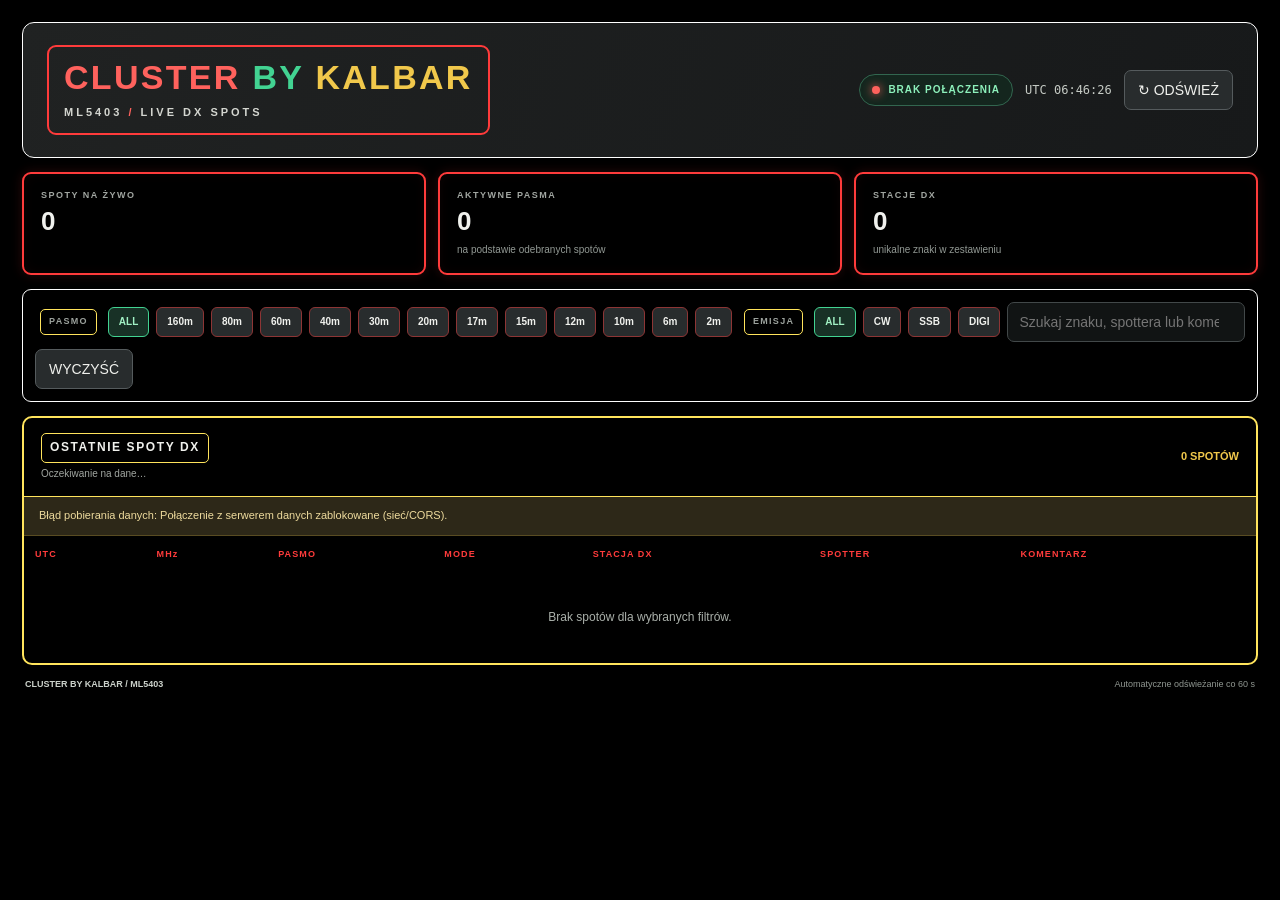
==== dxcluster-live/index.html @ 26a8a337 "Correct VP2 DXCC entity country labels" ====
<!doctype html>
<html lang="pl">
<head>
<meta charset="utf-8">
<meta name="viewport" content="width=device-width, initial-scale=1">
<meta name="color-scheme" content="dark">
<title>CLUSTER BY KALBAR / ML5403</title>
<style>
:root{color-scheme:dark;--bg:#000000;--panel:#000000;--panel2:#000000;--line:#ffffff;--text:#f0f1ed;--muted:#a1a6a1;--red:#ff625d;--green:#42d392;--yellow:#f1c84b}
*{box-sizing:border-box}html{background:#000000}body{margin:0;background:#000000;color:var(--text);font:14px/1.45 Inter,Segoe UI,Arial,sans-serif;min-height:100vh}button,input,select{font:inherit}.shell{max-width:1550px;margin:0 auto;padding:22px}.header{display:flex;align-items:center;justify-content:space-between;gap:18px;padding:22px 24px;border:1px solid #ffffff;border-radius:12px;background:linear-gradient(110deg,#202222,#17191a);box-shadow:0 12px 35px #0005}.brand{font-size:clamp(22px,3vw,34px);font-weight:900;letter-spacing:2.3px;line-height:1.1}.red{color:var(--red)}.green{color:var(--green)}.yellow{color:var(--yellow)}.signature{margin-top:9px;font-size:11px;font-weight:800;letter-spacing:3px;color:#d4d6d0}.right{display:flex;align-items:center;gap:12px;flex-wrap:wrap;justify-content:flex-end}.utc{font:12px ui-monospace,Consolas,monospace;color:#c5cac4}.live{display:inline-flex;align-items:center;gap:8px;padding:8px 12px;border:1px solid #32664f;border-radius:30px;background:#14261e;color:#8df0bb;font-size:10px;font-weight:800;letter-spacing:1px}.led{height:8px;width:8px;border-radius:50%;background:var(--green);box-shadow:0 0 10px var(--green)}.led.wait{background:var(--yellow);box-shadow:0 0 10px var(--yellow)}.led.off{background:var(--red);box-shadow:0 0 10px var(--red)}button{border:1px solid #555b5d;border-radius:7px;background:#282c2d;color:#f0f1ed;padding:9px 13px;cursor:pointer}button:hover{border-color:#a1a6a1;background:#323738}button:disabled{opacity:.55;cursor:wait}button:focus-visible,input:focus-visible,select:focus-visible{outline:2px solid var(--yellow);outline-offset:2px}.summary{display:grid;grid-template-columns:repeat(3,minmax(0,1fr));gap:12px;margin:14px 0}.metric{padding:15px 17px;border:1px solid #ffffff;border-radius:9px;background:#000000}.metric label{display:block;color:var(--muted);font-size:9px;font-weight:800;letter-spacing:1.5px}.metric strong{display:block;margin-top:4px;font-size:26px;line-height:1.2}.metric small{color:#929994;font-size:10px}.toolbar{display:flex;align-items:center;gap:7px;flex-wrap:wrap;margin:14px 0;padding:12px;border:1px solid #ffffff;border-radius:9px;background:#000000}.group-label{margin:0 4px 0 5px;color:#9ca29d;font-size:9px;font-weight:800;letter-spacing:1.3px}.filter{padding:7px 10px;border-radius:6px;font-size:10px;font-weight:800}.filter.active{border-color:var(--green);background:#183126;color:#a1f1c4}.search{flex:1;min-width:190px;padding:9px 11px;border:1px solid #424849;border-radius:7px;background:#111414;color:var(--text)}.feed{border:1px solid #ffffff;border-radius:10px;overflow:hidden;background:#000000;box-shadow:0 12px 35px #0003}.feed-head{display:flex;justify-content:space-between;align-items:center;gap:12px;padding:15px 17px;border-bottom:1px solid var(--line);flex-wrap:wrap}.feed-title{font-size:12px;font-weight:900;letter-spacing:1.6px}.feed-sub{margin-top:4px;color:var(--muted);font-size:10px}.count{color:var(--yellow);font-size:11px;font-weight:800}.table-scroll{max-height:70vh;overflow:auto}table{width:100%;min-width:760px;border-collapse:collapse;font-size:12px}thead{position:sticky;top:0;z-index:2}th{text-align:left;padding:12px 11px;background:#000000;color:#ff3b3b;font-size:9px;letter-spacing:1.1px;white-space:nowrap}td{padding:11px;border-top:0;color:#e0e3de;white-space:nowrap}tbody tr:nth-child(even){background:#000000}tbody tr:hover{background:#151515}.time{font:11px ui-monospace,Consolas,monospace;color:#aeb6af}.frequency{font:13px ui-monospace,Consolas,monospace;font-weight:800;color:#f2d76b}.callsign{font-weight:900;color:#fff}.qrz-link{color:inherit;text-decoration:none;text-decoration-color:transparent;text-underline-offset:3px}.qrz-link:hover{text-decoration:underline;text-decoration-color:currentColor;color:#ffe45c}.country-tag{color:#ffe45c!important;font-size:.82em;font-weight:800;margin-left:5px;white-space:normal}.spotter{font-weight:700;color:#b8c7cd}.band{display:inline-block;padding:3px 7px;border-radius:4px;background:#303536;color:#e6e9e3;font-size:10px;font-weight:800}.mode{display:inline-block;min-width:48px;text-align:center;padding:4px 7px;border-radius:4px;font-size:9px;font-weight:900;letter-spacing:.5px}.mode-cw{background:#492524;color:#ffaaa5}.mode-ssb{background:#153d2c;color:#82e7af}.mode-digi{background:#4b401a;color:#ffe17a}.mode-other{background:#34393b;color:#c7d2d5}.message{color:#b5bcb7;max-width:420px;overflow:hidden;text-overflow:ellipsis}.empty{text-align:center;padding:36px 15px;color:#aab0aa}.notice{display:none;padding:11px 15px;border-bottom:1px solid #594c22;background:#2d2818;color:#eedb9d;font-size:11px;overflow-wrap:anywhere}.footer{display:flex;justify-content:space-between;gap:10px;flex-wrap:wrap;padding:13px 3px;color:#909791;font-size:9px}.footer b{color:#cbd1ca}.source-credit{color:#b8c1b9}.source-links a{color:#b8c1b9;text-decoration:underline;text-underline-offset:2px}
@media(max-width:700px){.shell{padding:9px}.header{padding:16px;align-items:flex-start;flex-direction:column}.right{justify-content:flex-start}.summary{gap:7px}.metric{padding:11px}.metric strong{font-size:21px}.metric label{font-size:8px}.toolbar{padding:9px;gap:5px}.group-label{width:100%;margin-top:5px}.search{min-width:100%;order:3}.table-scroll{max-height:none}.feed-head{padding:12px}}

/* Czerwone ramki i wyróżnienie statystyk */
.brand-frame{display:inline-block;padding:12px 15px;border:2px solid #ff3b3b;border-radius:9px;animation:brandPulse 3.2s ease-in-out infinite}



@keyframes brandPulse{
  0%,100%{border-color:#ff3b3b;box-shadow:0 0 0 rgba(255,59,59,0),inset 0 0 0 rgba(255,59,59,0)}
  50%{border-color:#ff8580;box-shadow:0 0 18px rgba(255,59,59,.38),inset 0 0 10px rgba(255,59,59,.10)}
}
.metric{border:2px solid #ff3b3b;box-shadow:0 0 12px rgba(255,59,59,.16),inset 0 0 12px rgba(255,59,59,.05)}



.filter{border:1px solid #8d3535}

@media(prefers-reduced-motion:reduce){.brand-frame{animation:none}}

.group-label{border:1px solid #ffe45c;border-radius:5px;padding:5px 8px}

.signature,.signature span{animation:signatureColorCycle 6s ease-in-out infinite}
@keyframes signatureColorCycle{
  0%,100%{color:#ff3b3b}
  50%{color:#9bffbd}
}
@media(prefers-reduced-motion:reduce){.signature,.signature span{animation:none;color:#ff3b3b}}


/* Jasnozielone obramowanie sekcji ostatnich spotów */
.feed{border:2px solid #ffe45c}
.feed-head{border-bottom:1px solid #ffe45c}
.feed-title{display:inline-block;padding:5px 8px;border:1px solid #ffe45c;border-radius:5px}


/* Mobilny układ kart spotów — pełna szerokość telefonu */
@media(max-width:700px){
  html,body{width:100%;max-width:100%;overflow-x:hidden}
  .shell{width:100%;max-width:100%;margin:0;padding:9px}
  .header{width:100%;padding:12px;gap:12px;border-radius:9px}
  .brand-frame{display:block;width:100%;max-width:100%;padding:10px 11px;text-align:center}
  .brand{font-size:clamp(18px,6vw,25px);letter-spacing:1.2px;overflow-wrap:anywhere}
  .signature{margin-top:7px;font-size:clamp(9px,2.8vw,11px);letter-spacing:1.4px;white-space:normal}
  .right{width:100%;justify-content:space-between;gap:7px}
  .live{padding:7px 9px;font-size:9px;letter-spacing:.6px}
  .utc{font-size:10px}
  #refresh{padding:8px 10px;font-size:10px;min-height:35px}
  .summary{width:100%;grid-template-columns:repeat(3,minmax(0,1fr));gap:6px;margin:9px 0}
  .metric{min-width:0;padding:9px 7px;border-radius:8px}
  .metric label{min-height:20px;font-size:7px;line-height:1.25;letter-spacing:.55px;overflow-wrap:anywhere}
  .metric strong{font-size:clamp(17px,5vw,21px);overflow-wrap:anywhere}
  .metric small{font-size:8px;line-height:1.25;display:block;overflow-wrap:anywhere}
  .toolbar{width:100%;margin:9px 0;padding:9px;gap:6px;border-radius:8px}
  .group-label{width:100%;margin:5px 0 1px;padding:4px 7px;font-size:8px}
  .filter{min-height:34px;padding:7px 9px;font-size:9px}
  .search{flex:1 1 100%;width:100%;min-width:0;min-height:38px;order:20;font-size:13px}
  #clear{min-height:35px;order:21;font-size:9px}
  .feed{width:100%;max-width:100%;border-radius:9px}
  .feed-head{padding:10px;gap:8px}
  .feed-title{font-size:10px;letter-spacing:1px;padding:5px 7px}
  .feed-sub{font-size:9px;line-height:1.3}
  .count{font-size:9px;white-space:nowrap}
  .table-scroll{width:100%;max-width:100%;max-height:none;overflow:visible}
  table,tbody{display:block;width:100%;min-width:0}
  thead{display:none}
  tbody tr{display:grid;grid-template-columns:repeat(2,minmax(0,1fr));gap:9px 12px;margin:0 0 8px;padding:10px;background:#080808!important;border:1px solid #252525;border-radius:8px}
  td{display:block;min-width:0;padding:0;border:0!important;white-space:normal;overflow-wrap:anywhere;font-size:11px;line-height:1.35}
  td::before{display:block;margin-bottom:3px;color:#929994;font-size:7px;font-weight:800;letter-spacing:1px}
  td:nth-child(1)::before{content:"UTC"}
  td:nth-child(2)::before{content:"MHz"}
  td:nth-child(3)::before{content:"PASMO"}
  td:nth-child(4)::before{content:"MODE"}
  td:nth-child(5)::before{content:"STACJA DX"}
  td:nth-child(6)::before{content:"SPOTTER"}
  td:nth-child(7){grid-column:1/-1}
  td:nth-child(7)::before{content:"KOMENTARZ"}
  td:nth-child(5) .callsign{font-size:13px}
  .time{font-size:10px}
  .frequency{font-size:12px}
  .band,.mode{font-size:9px}
  .message{max-width:none;overflow:visible;text-overflow:clip;white-space:normal;overflow-wrap:anywhere}
  .empty{grid-column:1/-1;text-align:center;padding:22px 8px;font-size:11px}
  .notice{font-size:10px;line-height:1.4}
  .footer{padding:11px 3px;font-size:8px;gap:6px}
}
@media(max-width:360px){
  .shell{padding:6px}
  .brand{font-size:18px}
  .signature{font-size:8px;letter-spacing:1px}
  .live{font-size:8px;padding:6px 7px}
  .metric{padding:8px 5px}
  .metric label{font-size:6.5px}
  .metric small{font-size:7px}
  tbody tr{padding:9px;gap:8px}
}

</style>
</head>
<body>
<main class="shell">
<header class="header">
  <div class="brand-frame"><div class="brand"><span class="red">CLUSTER</span> <span class="green">BY</span> <span class="yellow">KALBAR</span></div><div class="signature">ML5403 <span style="color:var(--red)">/</span> LIVE DX SPOTS</div></div>
  <div class="right"><span class="live" id="liveBadge"><i class="led wait" id="led"></i><span id="statusText">ŁĄCZENIE Z FEEDAMI</span></span><span class="utc" id="utc">UTC --:--:--</span><button id="refresh" type="button">↻ ODŚWIEŻ</button></div>
</header>
<section class="summary" aria-label="Statystyki spotów">
  <div class="metric"><label>SPOTY NA ŻYWO</label><strong id="totalSpots">—</strong><small id="spotsInfo">pobieranie aktualnych danych</small></div>
  <div class="metric"><label>AKTYWNE PASMA</label><strong id="activeBands">—</strong><small>na podstawie odebranych spotów</small></div>
  <div class="metric"><label>STACJE DX</label><strong id="uniqueDx">—</strong><small>unikalne znaki w zestawieniu</small></div>
</section>
<section class="toolbar" aria-label="Filtry spotów">
  <span class="group-label">PASMO</span>
  <button class="filter active" data-band="ALL" type="button">ALL</button><button class="filter" data-band="160m" type="button">160m</button><button class="filter" data-band="80m" type="button">80m</button><button class="filter" data-band="60m" type="button">60m</button><button class="filter" data-band="40m" type="button">40m</button><button class="filter" data-band="30m" type="button">30m</button><button class="filter" data-band="20m" type="button">20m</button><button class="filter" data-band="17m" type="button">17m</button><button class="filter" data-band="15m" type="button">15m</button><button class="filter" data-band="12m" type="button">12m</button><button class="filter" data-band="10m" type="button">10m</button><button class="filter" data-band="6m" type="button">6m</button><button class="filter" data-band="2m" type="button">2m</button>
  <span class="group-label">EMISJA</span>
  <button class="filter active" data-mode="ALL" type="button">ALL</button><button class="filter" data-mode="CW" type="button">CW</button><button class="filter" data-mode="SSB" type="button">SSB</button><button class="filter" data-mode="DIGI" type="button">DIGI</button>
  <input id="search" class="search" type="search" placeholder="Szukaj znaku, spottera lub komentarza…" autocomplete="off" aria-label="Szukaj spotów">
  <button id="clear" type="button">WYCZYŚĆ</button>
</section>
<section class="feed">
  <div class="feed-head"><div><div class="feed-title">OSTATNIE SPOTY DX</div><div class="feed-sub" id="lastUpdated">Oczekiwanie na pierwsze dane…</div></div><span class="count" id="count">0 SPOTÓW</span></div>
  <div class="notice" id="notice" role="status"></div>
  <div class="table-scroll"><table><thead><tr><th>UTC</th><th>MHz</th><th>PASMO</th><th>MODE</th><th>STACJA DX</th><th>SPOTTER</th><th>KOMENTARZ</th></tr></thead><tbody id="rows"><tr><td class="empty" colspan="7">Pobieranie prawdziwych spotów. Nie wyświetlamy danych demonstracyjnych.</td></tr></tbody></table></div>
</section>
<footer class="footer"><span><b>CLUSTER BY KALBAR / ML5403</b></span><span id="pollInfo">Automatyczne odświeżanie co 60 s</span></footer>

</main>
<script>
'use strict';
(() => {
  const $ = id => document.getElementById(id);
  const API = ['https://www.','dx','summit.fi/api/v1/spots'].join('');
  const IS_MOBILE = window.matchMedia('(max-width:700px)').matches;
  const POLL_MS = IS_MOBILE ? 30000 : 60000;
  const POLL_SECONDS = POLL_MS / 1000;
  const REQUEST_TIMEOUT_MS = 20000;
  const state = { spots:[], busy:false, band:'ALL', mode:'ALL', query:'' };
  const esc = value => String(value ?? '').replace(/[&<>"']/g,ch=>({'&':'&amp;','<':'&lt;','>':'&gt;','"':'&quot;',"'":'&#39;'}[ch]));
  const normCall = value => String(value||'').trim().toUpperCase();

/* Rozpoznawanie kraju na podstawie prefiksów znaków wywoławczych */
const COUNTRY_PREFIX_DATA = "Sov Mil Order of Malta|1A\nSpratly Islands|9M0,BM9S,BN9S,BO9S,BP9S,BQ9S,BU9S,BV9S,BW9S,BX9S\nMonaco|3A\nAgalega & St. Brandon|3B6,3B7\nMauritius|3B8\nRodriguez Island|3B9\nEquatorial Guinea|3C\nAnnobon Island|3C0\nFiji|3D2\nKingdom of Eswatini|3DA\nTunisia|3V,TS\nVietnam|3W,XV\nGuinea|3X\nAzerbaijan|4J,4K\nGeorgia|4L\nMontenegro|4O\nSri Lanka|4P,4Q,4R,4S\nTimor - Leste|4W\nIsrael|4X,4Z\nLibya|5A\nCyprus|5B,C4,H2,P3\nTanzania|5H,5I\nNigeria|5N,5O\nMadagascar|5R,5S,6X\nMauritania|5T\nNiger|5U\nTogo|5V\nSamoa|5W\nUganda|5X\nKenya|5Y,5Z\nSenegal|6V,6W\nJamaica|6Y\nYemen|7O\nLesotho|7P\nMalawi|7Q\nAlgeria|7R,7T,7U,7V,7W,7X,7Y\nBarbados|8P\nMaldives|8Q\nGuyana|8R\nCroatia|9A\nGhana|9G\nMalta|9H\nZambia|9I,9J\nKuwait|9K,NLD\nSierra Leone|9L\nWest Malaysia|9M,9W\nEast Malaysia|9M6,9W6,9M8,9W8\nNepal|9N\nDem. Rep. of the Congo|9O,9P,9Q,9R,9S,9T\nBurundi|9U\nSingapore|9V,S6\nRwanda|9X\nTrinidad & Tobago|9Y,9Z\nBotswana|8O,A2\nTonga|A3\nOman|A4\nBhutan|A5\nUnited Arab Emirates|A6\nQatar|A7\nBahrain|A9\nPakistan|6P,6Q,6R,6S,AP,AQ,AR,AS\nTaiwan|BM,BN,BO,BP,BQ,BU,BV,BW,BX\nPratas Island|BM9P,BN9P,BO9P,BP9P,BQ9P,BU9P,BV9P,BW9P,BX9P\nChina|3H,3H0,3H9,3I,3I0,3I9,3J,3J0,3J9,3K,3K0,3K9,3L,3L0,3L9,3M,3M0,3M9,3N,3N0,3N9,3O,3O0,3O9,3P,3P0,3P9,3Q,3Q0,3Q9,3R,3R0,3R9,3S,3S0,3S9,3T,3T0,3T9,3U,3U0,3U9,B0,B2,B3,B4,B5,B6,B7,B8,B9,BA,BA0,BA9,BB,BB0,BB9,BC,BC0,BC9,BD,BD0,BD9,BE,BE0,BE9,BF,BF0,BF9,BG,BG0,BG9,BH,BH0,BH9,BI,BI0,BI9,BJ,BK,BK0,BK9,BL,BL0,BL9,BT,BT0,BT9,BY,BY0,BY9,BZ,BZ0,BZ9,XS,XS0,XS9,B1,B2A,B2B,B2C,B2D,B2E,B2F,B2G,B2H,BA2A,BA2B,BA2C,BA2D,BA2E,BA2F,BA2G,BA2H,BB2A,BB2B,BB2C,BB2D,BB2E,BB2F,BB2G,BB2H,BC2A,BC2B,BC2C,BC2D,BC2E,BC2F,BC2G,BC2H,BD2A,BD2B,BD2C,BD2D,BD2E,BD2F,BD2G,BD2H,BE2A,BE2B,BE2C,BE2D,BE2E,BE2F,BE2G,BE2H,BF2A,BF2B,BF2C,BF2D,BF2E,BF2F,BF2G,BF2H,BG2A,BG2B,BG2C,BG2D,BG2E,BG2F,BG2G,BG2H,BH2A,BH2B,BH2C,BH2D,BH2E,BH2F,BH2G,BH2H,BI2A,BI2B,BI2C,BI2D,BI2E,BI2F,BI2G,BI2H,BK2A,BK2B,BK2C,BK2D,BK2E,BK2F,BK2G,BK2H,BL2A,BL2B,BL2C,BL2D,BL2E,BL2F,BL2G,BL2H,BT2A,BT2B,BT2C,BT2D,BT2E,BT2F,BT2G,BT2H,BY2A,BY2B,BY2C,BY2D,BY2E,BY2F,BY2G,BY2H,BZ2A,BZ2B,BZ2C,BZ2D,BZ2E,BZ2F,BZ2G,BZ2H,B2I,B2J,B2K,B2L,B2M,B2N,B2O,B2P,BA2I,BA2J,BA2K,BA2L,BA2M,BA2N,BA2O,BA2P,BB2I,BB2J,BB2K,BB2L,BB2M,BB2N,BB2O,BB2P,BC2I,BC2J,BC2K,BC2L,BC2M,BC2N,BC2O,BC2P,BD2I,BD2J,BD2K,BD2L,BD2M,BD2N,BD2O,BD2P,BE2I,BE2J,BE2K,BE2L,BE2M,BE2N,BE2O,BE2P,BF2I,BF2J,BF2K,BF2L,BF2M,BF2N,BF2O,BF2P,BG2I,BG2J,BG2K,BG2L,BG2M,BG2N,BG2O,BG2P,BH2I,BH2J,BH2K,BH2L,BH2M,BH2N,BH2O,BH2P,BI2I,BI2J,BI2K,BI2L,BI2M,BI2N,BI2O,BI2P,BK2I,BK2J,BK2K,BK2L,BK2M,BK2N,BK2O,BK2P,BL2I,BL2J,BL2K,BL2L,BL2M,BL2N,BL2O,BL2P,BT2I,BT2J,BT2K,BT2L,BT2M,BT2N,BT2O,BT2P,BY2I,BY2J,BY2K,BY2L,BY2M,BY2N,BY2O,BY2P,BZ2I,BZ2J,BZ2K,BZ2L,BZ2M,BZ2N,BZ2O,BZ2P,B3G,B3H,B3I,B3J,B3K,B3L,BA3G,BA3H,BA3I,BA3J,BA3K,BA3L,BB3G,BB3H,BB3I,BB3J,BB3K,BB3L,BC3G,BC3H,BC3I,BC3J,BC3K,BC3L,BD3G,BD3H,BD3I,BD3J,BD3K,BD3L,BE3G,BE3H,BE3I,BE3J,BE3K,BE3L,BF3G,BF3H,BF3I,BF3J,BF3K,BF3L,BG3G,BG3H,BG3I,BG3J,BG3K,BG3L,BH3G,BH3H,BH3I,BH3J,BH3K,BH3L,BI3G,BI3H,BI3I,BI3J,BI3K,BI3L,BK3G,BK3H,BK3I,BK3J,BK3K,BK3L,BL3G,BL3H,BL3I,BL3J,BL3K,BL3L,BT3G,BT3H,BT3I,BT3J,BT3K,BT3L,BY3G,BY3H,BY3I,BY3J,BY3K,BY3L,BZ3G,BZ3H,BZ3I,BZ3J,BZ3K,BZ3L,B6Q,B6R,B6S,B6T,B6U,B6V,B6W,B6X,BA6Q,BA6R,BA6S,BA6T,BA6U,BA6V,BA6W,BA6X,BB6Q,BB6R,BB6S,BB6T,BB6U,BB6V,BB6W,BB6X,BC6Q,BC6R,BC6S,BC6T,BC6U,BC6V,BC6W,BC6X,BD6Q,BD6R,BD6S,BD6T,BD6U,BD6V,BD6W,BD6X,BE6Q,BE6R,BE6S,BE6T,BE6U,BE6V,BE6W,BE6X,BF6Q,BF6R,BF6S,BF6T,BF6U,BF6V,BF6W,BF6X,BG6Q,BG6R,BG6S,BG6T,BG6U,BG6V,BG6W,BG6X,BH6Q,BH6R,BH6S,BH6T,BH6U,BH6V,BH6W,BH6X,BI6Q,BI6R,BI6S,BI6T,BI6U,BI6V,BI6W,BI6X,BK6Q,BK6R,BK6S,BK6T,BK6U,BK6V,BK6W,BK6X,BL6Q,BL6R,BL6S,BL6T,BL6U,BL6V,BL6W,BL6X,BT6Q,BT6R,BT6S,BT6T,BT6U,BT6V,BT6W,BT6X,BY6Q,BY6R,BY6S,BY6T,BY6U,BY6V,BY6W,BY6X,BZ6Q,BZ6R,BZ6S,BZ6T,BZ6U,BZ6V,BZ6W,BZ6X,B7A,B7B,B7C,B7D,B7E,B7F,B7G,B7H,BA7A,BA7B,BA7C,BA7D,BA7E,BA7F,BA7G,BA7H,BB7A,BB7B,BB7C,BB7D,BB7E,BB7F,BB7G,BB7H,BC7A,BC7B,BC7C,BC7D,BC7E,BC7F,BC7G,BC7H,BD7A,BD7B,BD7C,BD7D,BD7E,BD7F,BD7G,BD7H,BE7A,BE7B,BE7C,BE7D,BE7E,BE7F,BE7G,BE7H,BF7A,BF7B,BF7C,BF7D,BF7E,BF7F,BF7G,BF7H,BG7A,BG7B,BG7C,BG7D,BG7E,BG7F,BG7G,BG7H,BH7A,BH7B,BH7C,BH7D,BH7E,BH7F,BH7G,BH7H,BI7A,BI7B,BI7C,BI7D,BI7E,BI7F,BI7G,BI7H,BK7A,BK7B,BK7C,BK7D,BK7E,BK7F,BK7G,BK7H,BL7A,BL7B,BL7C,BL7D,BL7E,BL7F,BL7G,BL7H,BT7A,BT7B,BT7C,BT7D,BT7E,BT7F,BT7G,BT7H,BY7A,BY7B,BY7C,BY7D,BY7E,BY7F,BY7G,BY7H,BZ7A,BZ7B,BZ7C,BZ7D,BZ7E,BZ7F,BZ7G,BZ7H,B7Q,B7R,B7S,B7T,B7U,B7V,B7W,B7X,BA7Q,BA7R,BA7S,BA7T,BA7U,BA7V,BA7W,BA7X,BB7Q,BB7R,BB7S,BB7T,BB7U,BB7V,BB7W,BB7X,BC7Q,BC7R,BC7S,BC7T,BC7U,BC7V,BC7W,BC7X,BD7Q,BD7R,BD7S,BD7T,BD7U,BD7V,BD7W,BD7X,BE7Q,BE7R,BE7S,BE7T,BE7U,BE7V,BE7W,BE7X,BF7Q,BF7R,BF7S,BF7T,BF7U,BF7V,BF7W,BF7X,BG7Q,BG7R,BG7S,BG7T,BG7U,BG7V,BG7W,BG7X,BH7Q,BH7R,BH7S,BH7T,BH7U,BH7V,BH7W,BH7X,BI7Q,BI7R,BI7S,BI7T,BI7U,BI7V,BI7W,BI7X,BK7Q,BK7R,BK7S,BK7T,BK7U,BK7V,BK7W,BK7X,BL7Q,BL7R,BL7S,BL7T,BL7U,BL7V,BL7W,BL7X,BT7Q,BT7R,BT7S,BT7T,BT7U,BT7V,BT7W,BT7X,BY7Q,BY7R,BY7S,BY7T,BY7U,BY7V,BY7W,BY7X,BZ7Q,BZ7R,BZ7S,BZ7T,BZ7U,BZ7V,BZ7W,BZ7X,B8A,B8B,B8C,B8D,B8E,B8F,BA8A,BA8B,BA8C,BA8D,BA8E,BA8F,BB8A,BB8B,BB8C,BB8D,BB8E,BB8F,BC8A,BC8B,BC8C,BC8D,BC8E,BC8F,BD8A,BD8B,BD8C,BD8D,BD8E,BD8F,BE8A,BE8B,BE8C,BE8D,BE8E,BE8F,BF8A,BF8B,BF8C,BF8D,BF8E,BF8F,BG8A,BG8B,BG8C,BG8D,BG8E,BG8F,BH8A,BH8B,BH8C,BH8D,BH8E,BH8F,BI8A,BI8B,BI8C,BI8D,BI8E,BI8F,BK8A,BK8B,BK8C,BK8D,BK8E,BK8F,BL8A,BL8B,BL8C,BL8D,BL8E,BL8F,BT8A,BT8B,BT8C,BT8D,BT8E,BT8F,BY8A,BY8B,BY8C,BY8D,BY8E,BY8F,BZ8A,BZ8B,BZ8C,BZ8D,BZ8E,BZ8F,B8G,B8H,B8I,B8J,B8K,B8L,BA8G,BA8H,BA8I,BA8J,BA8K,BA8L,BB8G,BB8H,BB8I,BB8J,BB8K,BB8L,BC8G,BC8H,BC8I,BC8J,BC8K,BC8L,BD8G,BD8H,BD8I,BD8J,BD8K,BD8L,BE8G,BE8H,BE8I,BE8J,BE8K,BE8L,BF8G,BF8H,BF8I,BF8J,BF8K,BF8L,BG8G,BG8H,BG8I,BG8J,BG8K,BG8L,BH8G,BH8H,BH8I,BH8J,BH8K,BH8L,BI8G,BI8H,BI8I,BI8J,BI8K,BI8L,BK8G,BK8H,BK8I,BK8J,BK8K,BK8L,BL8G,BL8H,BL8I,BL8J,BL8K,BL8L,BT8G,BT8H,BT8I,BT8J,BT8K,BT8L,BY8G,BY8H,BY8I,BY8J,BY8K,BY8L,BZ8G,BZ8H,BZ8I,BZ8J,BZ8K,BZ8L,B8M,B8N,B8O,B8P,B8Q,B8R,BA8M,BA8N,BA8O,BA8P,BA8Q,BA8R,BB8M,BB8N,BB8O,BB8P,BB8Q,BB8R,BC8M,BC8N,BC8O,BC8P,BC8Q,BC8R,BD8M,BD8N,BD8O,BD8P,BD8Q,BD8R,BE8M,BE8N,BE8O,BE8P,BE8Q,BE8R,BF8M,BF8N,BF8O,BF8P,BF8Q,BF8R,BG8M,BG8N,BG8O,BG8P,BG8Q,BG8R,BH8M,BH8N,BH8O,BH8P,BH8Q,BH8R,BI8M,BI8N,BI8O,BI8P,BI8Q,BI8R,BK8M,BK8N,BK8O,BK8P,BK8Q,BK8R,BL8M,BL8N,BL8O,BL8P,BL8Q,BL8R,BT8M,BT8N,BT8O,BT8P,BT8Q,BT8R,BY8M,BY8N,BY8O,BY8P,BY8Q,BY8R,BZ8M,BZ8N,BZ8O,BZ8P,BZ8Q,BZ8R,B8S,B8T,B8U,B8V,B8W,B8X,BA8S,BA8T,BA8U,BA8V,BA8W,BA8X,BB8S,BB8T,BB8U,BB8V,BB8W,BB8X,BC8S,BC8T,BC8U,BC8V,BC8W,BC8X,BD8S,BD8T,BD8U,BD8V,BD8W,BD8X,BE8S,BE8T,BE8U,BE8V,BE8W,BE8X,BF8S,BF8T,BF8U,BF8V,BF8W,BF8X,BG8S,BG8T,BG8U,BG8V,BG8W,BG8X,BH8S,BH8T,BH8U,BH8V,BH8W,BH8X,BI8S,BI8T,BI8U,BI8V,BI8W,BI8X,BK8S,BK8T,BK8U,BK8V,BK8W,BK8X,BL8S,BL8T,BL8U,BL8V,BL8W,BL8X,BT8S,BT8T,BT8U,BT8V,BT8W,BT8X,BY8S,BY8T,BY8U,BY8V,BY8W,BY8X,BZ8S,BZ8T,BZ8U,BZ8V,BZ8W,BZ8X,B9A,B9B,B9C,B9D,B9E,B9F,BA9A,BA9B,BA9C,BA9D,BA9E,BA9F,BB9A,BB9B,BB9C,BB9D,BB9E,BB9F,BC9A,BC9B,BC9C,BC9D,BC9E,BC9F,BD9A,BD9B,BD9C,BD9D,BD9E,BD9F,BE9A,BE9B,BE9C,BE9D,BE9E,BE9F,BF9A,BF9B,BF9C,BF9D,BF9E,BF9F,BG9A,BG9B,BG9C,BG9D,BG9E,BG9F,BH9A,BH9B,BH9C,BH9D,BH9E,BH9F,BI9A,BI9B,BI9C,BI9D,BI9E,BI9F,BK9A,BK9B,BK9C,BK9D,BK9E,BK9F,BL9A,BL9B,BL9C,BL9D,BL9E,BL9F,BT9A,BT9B,BT9C,BT9D,BT9E,BT9F,BY9A,BY9B,BY9C,BY9D,BY9E,BY9F,BZ9A,BZ9B,BZ9C,BZ9D,BZ9E,BZ9F,B9S,B9T,B9U,B9V,B9W,B9X,BA9S,BA9T,BA9U,BA9V,BA9W,BA9X,BB9S,BB9T,BB9U,BB9V,BB9W,BB9X,BC9S,BC9T,BC9U,BC9V,BC9W,BC9X,BD9S,BD9T,BD9U,BD9V,BD9W,BD9X,BE9S,BE9T,BE9U,BE9V,BE9W,BE9X,BF9S,BF9T,BF9U,BF9V,BF9W,BF9X,BG9S,BG9T,BG9U,BG9V,BG9W,BG9X,BH9S,BH9T,BH9U,BH9V,BH9W,BH9X,BI9S,BI9T,BI9U,BI9V,BI9W,BI9X,BK9S,BK9T,BK9U,BK9V,BK9W,BK9X,BL9S,BL9T,BL9U,BL9V,BL9W,BL9X,BT9S,BT9T,BT9U,BT9V,BT9W,BT9X,BY9S,BY9T,BY9U,BY9V,BY9W,BY9X,BZ9S,BZ9T,BZ9U,BZ9V,BZ9W,BZ9X\nNauru|C2\nAndorra|C3\nThe Gambia|C5\nBahamas|C6\nMozambique|C8,C9\nChile|3G,CA,CB,CC,CD,CE,XQ,XR,3G7,CA7,CB7,CC7,CD7,CE7,XQ7,XR7,3G8,CA8,CB8,CC8,CD8,CE8,XQ8,XR8\nSan Felix & San Ambrosio|3G0X,CA0X,CB0X,CC0X,CD0X,CE0X,XQ0X,XR0X\nEaster Island|3G0,CA0,CB0,CC0,CD0,CE0,XQ0,XR0\nJuan Fernandez Islands|3G0Z,CA0Z,CB0Z,CC0Z,CD0Z,CE0I,CE0Z,XQ0Z,XR0Z\nAntarctica|AY1Z,AY2Z,AY3Z,AY4Z,AY5Z,AY6Z,AY7Z,AY8Z,AY9Z,LU1Z,LU2Z,LU3Z,LU4Z,LU5Z,LU6Z,LU7Z,LU8Z,LU9Z,AX0,VI0,VK0,FT0Y,FT1Y,FT2Y,FT3Y,FT4Y,FT5Y,FT6Y,FT7Y,FT8Y,3Y,ZL5,ZM5,RI1AN,ZS7\nCuba|CL,CM,CO,T4\nMorocco|5C,5D,5E,5F,5G,CN\nBolivia|CP,CP2,CP3,CP4,CP5,CP6,CP7\nPortugal|CQ,CR,CS,CT\nMadeira Islands|CQ2,CQ3,CQ9,CR3,CR9,CS3,CS9,CT3,CT9\nAzores|CQ1,CQ8,CR1,CR2,CR8,CS4,CS8,CT8,CU\nUruguay|CV,CW,CX\nSable Island|CY0\nSt. Paul Island|CY9\nAngola|D2,D3\nCabo Verde|D4\nComoros|D6\nFed. Rep. of Germany|DA,DB,DC,DD,DF,DG,DH,DJ,DK,DL,DM,DN,DO,DP,DQ,DR\nPhilippines|4D,4E,4F,4G,4H,4I,DU,DV,DW,DX,DY,DZ\nEritrea|E3\nPalestine|E4\nSouth Cook Islands|E5\nNiue|E6\nBosnia-Herzegovina|E7\nSpain|AM,AN,AO,EA,EB,EC,ED,EE,EF,EG,EH\nBalearic Islands|AM6,AN6,AO6,EA6,EB6,EC6,ED6,EE6,EF6,EG6,EH6\nCanary Islands|AM8,AN8,AO8,EA8,EB8,EC8,ED8,EE8,EF8,EG8,EH8\nCeuta & Melilla|AM9,AN9,AO9,EA9,EB9,EC9,ED9,EE9,EF9,EG9,EH9\nIreland|EI,EJ\nArmenia|EK\nLiberia|5L,5M,6Z,A8,D5,EL\nIran|9B,9C,9D,EP,EQ\nMoldova|ER\nEstonia|ES\nEthiopia|9E,9F,ET\nBelarus|EU,EV,EW\nKyrgyzstan|EX,EX0P,EX2P,EX6P,EX7P,EX8P,EX0Q,EX2Q,EX6Q,EX7Q,EX8Q\nTajikistan|EY\nTurkmenistan|EZ\nFrance|F,HW,HX,HY,TH,TM,TO,TP,TQ,TV,TX\nGuadeloupe|FG\nMayotte|FH\nSt. Barthelemy|FJ\nNew Caledonia|FK\nMartinique|FM\nFrench Polynesia|FO\nSt. Pierre & Miquelon|FP\nReunion Island|FR\nSt. Martin|FS\nGlorioso Islands|FT0G,FT1G,FT2G,FT3G,FT4G,FT5G,FT6G,FT7G,FT8G,FT9G\nJuan de Nova, Europa|FT0E,FT1E,FT2E,FT3E,FT4E,FT6E,FT7E,FT8E,FT9E,FT0J,FT1J,FT2J,FT3J,FT4J,FT6J,FT7J,FT8J,FT9J\nTromelin Island|FT0T,FT1T,FT2T,FT3T,FT4T,FT5T,FT6T,FT7T,FT8T,FT9T\nCrozet Island|FT0W,FT4W,FT5W,FT8W\nKerguelen Islands|FT0X,FT2X,FT4X,FT5X,FT8X\nAmsterdam & St. Paul Is.|FT0Z,FT1Z,FT2Z,FT3Z,FT4Z,FT5Z,FT6Z,FT7Z,FT8Z\nWallis & Futuna Islands|FW,TW\nFrench Guiana|FY\nEngland|2E,G,M\nIsle of Man|2D,GD,GT,MD,MT\nNorthern Ireland|2I,GI,GN,MI,MN\nJersey|2J,GH,GJ,MH,MJ\nScotland|2A,2M,GM,GS,MA,MM,MS\nGuernsey|2U,GP,GU,MP,MU\nWales|2W,GC,GW,MC,MW\nSolomon Islands|H4\nTemotu Province|H40\nHungary|HA,HG\nSwitzerland|HB,HE\nLiechtenstein|HB0,HE0\nEcuador|HC,HD\nGalapagos Islands|HC8,HD8\nHaiti|4V,HH\nDominican Republic|HI\nColombia|5J,5K,HJ,HK\nSan Andres & Providencia|5J0,5K0,HJ0,HK0\nMalpelo Island|HJ0M,HK0M\nRepublic of Korea|6K,6L,6M,6N,D7,D8,D9,DS,DT,HL,KL9K\nPanama|3E,3F,H3,H8,H9,HO,HP\nHonduras|HQ,HR\nThailand|E2,HS\nVatican City|HV\nSaudi Arabia|7Z,8Z,HZ\nItaly|4U,I\nAfrican Italy|IG9,IH9\nSardinia|IM0,IS0,IW0U,IW0V,IW0W,IW0X,IW0Y,IW0Z\nSicily|IB9,ID9,IE9,IF9,II9,IJ9,IO9,IP9,IQ9,IR9,IT9,IU9,IW9,IY9\nDjibouti|J2\nGrenada|J3\nGuinea-Bissau|J5\nSt. Lucia|J6\nDominica|J7\nSt. Vincent|J8\nJapan|7J,7K,7L,7M,7N,8J,8K,8L,8M,8N,JA,JE,JF,JG,JH,JI,JJ,JK,JL,JM,JN,JO,JP,JQ,JR,JS\nOgasawara|JD1\nMongolia|JT,JU,JV,JT2,JU2,JV2,JT3,JU3,JV3\nSvalbard|JW\nJan Mayen|JX\nJordan|JY\nUnited States|AA,AB,AC,AD,AE,AF,AG,AI,AJ,AK,K,N,W,AA0,AB0,AC0,AD0,AE0,AF0,AG0,AI0,AJ0,AK0,K0,KA0,KB0,KC0,KD0,KE0,KF0,KG0,KI0,KJ0,KK0,KM0,KN0,KO0,KQ0,KR0,KS0,KT0,KU0,KV0,KW0,KX0,KY0,KZ0,N0,NA0,NB0,NC0,ND0,NE0,NF0,NG0,NI0,NJ0,NK0,NM0,NN0,NO0,NQ0,NR0,NS0,NT0,NU0,NV0,NW0,NX0,NY0,NZ0,W0,WA0,WB0,WC0,WD0,WE0,WF0,WG0,WI0,WJ0,WK0,WM0,WN0,WO0,WQ0,WR0,WS0,WT0,WU0,WV0,WW0,WX0,WY0,WZ0,AA5,AB5,AC5,AD5,AE5,AF5,AG5,AI5,AJ5,AK5,K5,KA5,KB5,KC5,KD5,KE5,KF5,KG5,KI5,KJ5,KK5,KM5,KN5,KO5,KQ5,KR5,KS5,KT5,KU5,KV5,KW5,KX5,KY5,KZ5,N5,NA5,NB5,NC5,ND5,NE5,NF5,NG5,NI5,NJ5,NK5,NM5,NN5,NO5,NQ5,NR5,NS5,NT5,NU5,NV5,NW5,NX5,NY5,NZ5,W5,WA5,WB5,WC5,WD5,WE5,WF5,WG5,WI5,WJ5,WK5,WM5,WN5,WO5,WQ5,WR5,WS5,WT5,WU5,WV5,WW5,WX5,WY5,WZ5,AA6,AB6,AC6,AD6,AE6,AF6,AG6,AI6,AJ6,AK6,K6,KA6,KB6,KC6,KD6,KE6,KF6,KG6,KI6,KJ6,KK6,KM6,KN6,KO6,KQ6,KR6,KS6,KT6,KU6,KV6,KW6,KX6,KY6,KZ6,N6,NA6,NB6,NC6,ND6,NE6,NF6,NG6,NI6,NJ6,NK6,NM6,NN6,NO6,NQ6,NR6,NS6,NT6,NU6,NV6,NW6,NX6,NY6,NZ6,W6,WA6,WB6,WC6,WD6,WE6,WF6,WG6,WI6,WJ6,WK6,WM6,WN6,WO6,WQ6,WR6,WS6,WT6,WU6,WV6,WW6,WX6,WY6,WZ6,AA7,AB7,AC7,AD7,AE7,AF7,AG7,AI7,AJ7,AK7,K7,KA7,KB7,KC7,KD7,KE7,KF7,KG7,KI7,KJ7,KK7,KM7,KN7,KO7,KQ7,KR7,KS7,KT7,KU7,KV7,KW7,KX7,KY7,KZ7,N7,NA7,NB7,NC7,ND7,NE7,NF7,NG7,NI7,NJ7,NK7,NM7,NN7,NO7,NQ7,NR7,NS7,NT7,NU7,NV7,NW7,NX7,NY7,NZ7,W7,WA7,WB7,WC7,WD7,WE7,WF7,WG7,WI7,WJ7,WK7,WM7,WN7,WO7,WQ7,WR7,WS7,WT7,WU7,WV7,WW7,WX7,WY7,WZ7,AA8,AB8,AC8,AD8,AE8,AF8,AG8,AI8,AJ8,AK8,K8,KA8,KB8,KC8,KD8,KE8,KF8,KG8,KI8,KJ8,KK8,KM8,KN8,KO8,KQ8,KR8,KS8,KT8,KU8,KV8,KW8,KX8,KY8,KZ8,N8,NA8,NB8,NC8,ND8,NE8,NF8,NG8,NI8,NJ8,NK8,NM8,NN8,NO8,NQ8,NR8,NS8,NT8,NU8,NV8,NW8,NX8,NY8,NZ8,W8,WA8,WB8,WC8,WD8,WE8,WF8,WG8,WI8,WJ8,WK8,WM8,WN8,WO8,WQ8,WR8,WS8,WT8,WU8,WV8,WW8,WX8,WY8,WZ8,AA9,AB9,AC9,AD9,AE9,AF9,AG9,AI9,AJ9,AK9,K9,KA9,KB9,KC9,KD9,KE9,KF9,KG9,KI9,KJ9,KK9,KM9,KN9,KO9,KQ9,KR9,KS9,KT9,KU9,KV9,KW9,KX9,KY9,KZ9,N9,NA9,NB9,NC9,ND9,NE9,NF9,NG9,NI9,NJ9,NK9,NM9,NN9,NO9,NQ9,NR9,NS9,NT9,NU9,NV9,NW9,NX9,NY9,NZ9,W9,WA9,WB9,WC9,WD9,WE9,WF9,WG9,WI9,WJ9,WK9,WM9,WN9,WO9,WQ9,WR9,WS9,WT9,WU9,WV9,WW9,WX9,WY9,WZ9\nGuantanamo Bay|KG4\nMariana Islands|AH0,KH0,NH0,WH0\nBaker & Howland Islands|AH1,KH1,NH1,WH1\nGuam|AH2,KH2,NH2,WH2\nJohnston Island|AH3,KH3,NH3,WH3\nMidway Island|AH4,KH4,NH4,WH4\nPalmyra & Jarvis Islands|AH5,KH5,NH5,WH5\nHawaii|AH6,AH7,KH6,KH7,NH6,NH7,WH6,WH7\nKure Island|AH7K,KH7K,NH7K,WH7K\nAmerican Samoa|AH8,KH8,NH8,WH8\nWake Island|AH9,KH9,NH9,WH9\nAlaska|AL,KL,NL,WL\nNavassa Island|KP1,NP1,WP1\nUS Virgin Islands|KP2,NP2,WP2\nPuerto Rico|KP3,KP4,NP3,NP4,WP3,WP4\nDesecheo Island|KP5,NP5,WP5\nNorway|LA,LB,LC,LD,LE,LF,LG,LH,LI,LJ,LK,LL,LM,LN\nArgentina|AY,AZ,L1,L2,L3,L4,L5,L6,L7,L8,L9,LO,LP,LQ,LR,LS,LT,LU,LV,LW,AY0V,AY1V,AY2V,AY3V,AY4V,AY5V,AY6V,AY7V,AY8V,AY9V,AZ0V,AZ1V,AZ2V,AZ3V,AZ4V,AZ5V,AZ6V,AZ7V,AZ8V,AZ9V,L20V,L21V,L22V,L23V,L24V,L25V,L26V,L27V,L28V,L29V,L30V,L31V,L32V,L33V,L34V,L35V,L36V,L37V,L38V,L39V,L40V,L41V,L42V,L43V,L44V,L45V,L46V,L47V,L48V,L49V,L50V,L51V,L52V,L53V,L54V,L55V,L56V,L57V,L58V,L59V,L60V,L61V,L62V,L63V,L64V,L65V,L66V,L67V,L68V,L69V,L70V,L71V,L72V,L73V,L74V,L75V,L76V,L77V,L78V,L79V,L80V,L81V,L82V,L83V,L84V,L85V,L86V,L87V,L88V,L89V,L90V,L91V,L92V,L93V,L94V,L95V,L96V,L97V,L98V,L99V,LO0V,LO1V,LO2V,LO3V,LO4V,LO5V,LO6V,LO7V,LO8V,LO9V,LP0V,LP1V,LP2V,LP3V,LP4V,LP5V,LP6V,LP7V,LP8V,LP9V,LQ0V,LQ1V,LQ2V,LQ3V,LQ4V,LQ5V,LQ6V,LQ7V,LQ8V,LQ9V,LR0V,LR1V,LR2V,LR3V,LR4V,LR5V,LR6V,LR7V,LR8V,LR9V,LS0V,LS1V,LS2V,LS3V,LS4V,LS5V,LS6V,LS7V,LS8V,LS9V,LT0V,LT1V,LT2V,LT3V,LT4V,LT5V,LT6V,LT7V,LT8V,LT9V,LU0V,LU1V,LU2V,LU3V,LU4V,LU5V,LU6V,LU7V,LU8V,LU9V,LV0V,LV1V,LV2V,LV3V,LV4V,LV5V,LV6V,LV7V,LV8V,LV9V,LW0V,LW1V,LW2V,LW3V,LW4V,LW5V,LW6V,LW7V,LW8V,LW9V,AY0W,AY1W,AY2W,AY3W,AY4W,AY5W,AY6W,AY7W,AY8W,AY9W,AZ0W,AZ1W,AZ2W,AZ3W,AZ4W,AZ5W,AZ6W,AZ7W,AZ8W,AZ9W,L20W,L21W,L22W,L23W,L24W,L25W,L26W,L27W,L28W,L29W,L30W,L31W,L32W,L33W,L34W,L35W,L36W,L37W,L38W,L39W,L40W,L41W,L42W,L43W,L44W,L45W,L46W,L47W,L48W,L49W,L50W,L51W,L52W,L53W,L54W,L55W,L56W,L57W,L58W,L59W,L60W,L61W,L62W,L63W,L64W,L65W,L66W,L67W,L68W,L69W,L70W,L71W,L72W,L73W,L74W,L75W,L76W,L77W,L78W,L79W,L80W,L81W,L82W,L83W,L84W,L85W,L86W,L87W,L88W,L89W,L90W,L91W,L92W,L93W,L94W,L95W,L96W,L97W,L98W,L99W,LO0W,LO1W,LO2W,LO3W,LO4W,LO5W,LO6W,LO7W,LO8W,LO9W,LP0W,LP1W,LP2W,LP3W,LP4W,LP5W,LP6W,LP7W,LP8W,LP9W,LQ0W,LQ1W,LQ2W,LQ3W,LQ4W,LQ5W,LQ6W,LQ7W,LQ8W,LQ9W,LR0W,LR1W,LR2W,LR3W,LR4W,LR5W,LR6W,LR7W,LR8W,LR9W,LS0W,LS1W,LS2W,LS3W,LS4W,LS5W,LS6W,LS7W,LS8W,LS9W,LT0W,LT1W,LT2W,LT3W,LT4W,LT5W,LT6W,LT7W,LT8W,LT9W,LU0W,LU1W,LU2W,LU3W,LU4W,LU5W,LU6W,LU7W,LU8W,LU9W,LV0W,LV1W,LV2W,LV3W,LV4W,LV5W,LV6W,LV7W,LV8W,LV9W,LW0W,LW1W,LW2W,LW3W,LW4W,LW5W,LW6W,LW7W,LW8W,LW9W,AY0X,AY1X,AY2X,AY3X,AY4X,AY5X,AY6X,AY7X,AY8X,AY9X,AZ0X,AZ1X,AZ2X,AZ3X,AZ4X,AZ5X,AZ6X,AZ7X,AZ8X,AZ9X,L20X,L21X,L22X,L23X,L24X,L25X,L26X,L27X,L28X,L29X,L30X,L31X,L32X,L33X,L34X,L35X,L36X,L37X,L38X,L39X,L40X,L41X,L42X,L43X,L44X,L45X,L46X,L47X,L48X,L49X,L50X,L51X,L52X,L53X,L54X,L55X,L56X,L57X,L58X,L59X,L60X,L61X,L62X,L63X,L64X,L65X,L66X,L67X,L68X,L69X,L70X,L71X,L72X,L73X,L74X,L75X,L76X,L77X,L78X,L79X,L80X,L81X,L82X,L83X,L84X,L85X,L86X,L87X,L88X,L89X,L90X,L91X,L92X,L93X,L94X,L95X,L96X,L97X,L98X,L99X,LO0X,LO1X,LO2X,LO3X,LO4X,LO5X,LO6X,LO7X,LO8X,LO9X,LP0X,LP1X,LP2X,LP3X,LP4X,LP5X,LP6X,LP7X,LP8X,LP9X,LQ0X,LQ1X,LQ2X,LQ3X,LQ4X,LQ5X,LQ6X,LQ7X,LQ8X,LQ9X,LR0X,LR1X,LR2X,LR3X,LR4X,LR5X,LR6X,LR7X,LR8X,LR9X,LS0X,LS1X,LS2X,LS3X,LS4X,LS5X,LS6X,LS7X,LS8X,LS9X,LT0X,LT1X,LT2X,LT3X,LT4X,LT5X,LT6X,LT7X,LT8X,LT9X,LU0X,LU1X,LU2X,LU3X,LU4X,LU5X,LU6X,LU7X,LU8X,LU9X,LV0X,LV1X,LV2X,LV3X,LV4X,LV5X,LV6X,LV7X,LV8X,LV9X,LW0X,LW1X,LW2X,LW3X,LW4X,LW5X,LW6X,LW7X,LW8X,LW9X,AY0Y,AY1Y,AY2Y,AY3Y,AY4Y,AY5Y,AY6Y,AY7Y,AY8Y,AY9Y,AZ0Y,AZ1Y,AZ2Y,AZ3Y,AZ4Y,AZ5Y,AZ6Y,AZ7Y,AZ8Y,AZ9Y,L20Y,L21Y,L22Y,L23Y,L24Y,L25Y,L26Y,L27Y,L28Y,L29Y,L30Y,L31Y,L32Y,L33Y,L34Y,L35Y,L36Y,L37Y,L38Y,L39Y,L40Y,L41Y,L42Y,L43Y,L44Y,L45Y,L46Y,L47Y,L48Y,L49Y,L50Y,L51Y,L52Y,L53Y,L54Y,L55Y,L56Y,L57Y,L58Y,L59Y,L60Y,L61Y,L62Y,L63Y,L64Y,L65Y,L66Y,L67Y,L68Y,L69Y,L70Y,L71Y,L72Y,L73Y,L74Y,L75Y,L76Y,L77Y,L78Y,L79Y,L80Y,L81Y,L82Y,L83Y,L84Y,L85Y,L86Y,L87Y,L88Y,L89Y,L90Y,L91Y,L92Y,L93Y,L94Y,L95Y,L96Y,L97Y,L98Y,L99Y,LO0Y,LO1Y,LO2Y,LO3Y,LO4Y,LO5Y,LO6Y,LO7Y,LO8Y,LO9Y,LP0Y,LP1Y,LP2Y,LP3Y,LP4Y,LP5Y,LP6Y,LP7Y,LP8Y,LP9Y,LQ0Y,LQ1Y,LQ2Y,LQ3Y,LQ4Y,LQ5Y,LQ6Y,LQ7Y,LQ8Y,LQ9Y,LR0Y,LR1Y,LR2Y,LR3Y,LR4Y,LR5Y,LR6Y,LR7Y,LR8Y,LR9Y,LS0Y,LS1Y,LS2Y,LS3Y,LS4Y,LS5Y,LS6Y,LS7Y,LS8Y,LS9Y,LT0Y,LT1Y,LT2Y,LT3Y,LT4Y,LT5Y,LT6Y,LT7Y,LT8Y,LT9Y,LU0Y,LU1Y,LU2Y,LU3Y,LU4Y,LU5Y,LU6Y,LU7Y,LU8Y,LU9Y,LV0Y,LV1Y,LV2Y,LV3Y,LV4Y,LV5Y,LV6Y,LV7Y,LV8Y,LV9Y,LW0Y,LW1Y,LW2Y,LW3Y,LW4Y,LW5Y,LW6Y,LW7Y,LW8Y,LW9Y\nLuxembourg|LX\nLithuania|LY\nBulgaria|LZ\nPeru|4T,OA,OB,OC\nLebanon|OD\nAustria|OE\nFinland|OF,OG,OH,OI,OJ\nAland Islands|OF0,OG0,OH0,OI0\nMarket Reef|OJ0\nCzech Republic|OK,OL\nSlovak Republic|OM\nBelgium|ON,OO,OP,OQ,OR,OS,OT\nGreenland|OX,XP\nFaroe Islands|OW,OY\nDenmark|5P,5Q,OU,OV,OZ\nPapua New Guinea|P2\nAruba|P4\nDPR of Korea|P5,P6,P7,P8,P9\nNetherlands|PA,PB,PC,PD,PE,PF,PG,PH,PI\nCuracao|PJ2\nBonaire|PJ4\nSaba & St. Eustatius|PJ5,PJ6\nSint Maarten|PJ0,PJ7,PJ8\nBrazil|PP,PQ,PR,PS,PT,PU,PV,PW,PX,PY,ZV,ZW,ZX,ZY,ZZ,PP6,PP7,PP8,PQ2,PQ8,PR7,PR8,PS7,PS8,PT2,PT7,PT8,PV8,PW8,PQ6,PR6,PS6,PT6,PU6,PV6,PW6,PX6,PY6,ZV6,ZW6,ZX6,ZY6,ZZ6,PQ7,PU7,PV7,PW7,PX7,PY7,ZV7,ZW7,ZX7,ZY7,ZZ7,PU8,PX8,PY8,ZV8,ZW8,ZX8,ZY8,ZZ8,PP9,PQ9,PR9,PS9,PU9,PV9,PW9,PX9,PY9,ZV9,ZW9,ZX9,ZY9,ZZ9\nFernando de Noronha|PP0F,PP0ZF,PQ0F,PQ0ZF,PR0F,PR0ZF,PS0F,PS0ZF,PT0F,PT0ZF,PU0F,PU0ZF,PV0F,PV0ZF,PW0F,PW0ZF,PX0F,PX0ZF,PY0F,PY0Z,ZV0F,ZV0ZF,ZW0F,ZW0ZF,ZX0F,ZX0ZF,ZY0F,ZY0Z,ZZ0F,ZZ0ZF,PP0R,PP0ZR,PQ0R,PQ0ZR,PR0R,PR0ZR,PS0R,PS0ZR,PT0R,PT0ZR,PU0R,PU0ZR,PV0R,PV0ZR,PW0R,PW0ZR,PX0R,PX0ZR,PY0R,ZV0R,ZV0ZR,ZW0R,ZW0ZR,ZX0R,ZX0ZR,ZY0R,ZZ0R,ZZ0ZR\nSt. Peter & St. Paul|PP0S,PP0ZS,PQ0S,PQ0ZS,PR0S,PR0ZS,PS0S,PS0ZS,PT0S,PT0ZS,PU0S,PU0ZS,PV0S,PV0ZS,PW0S,PW0ZS,PX0S,PX0ZS,PY0S,PY0ZS,ZV0S,ZV0ZS,ZW0S,ZW0ZS,ZX0S,ZX0ZS,ZY0S,ZY0ZS,ZZ0S,ZZ0ZS\nTrindade & Martim Vaz|PP0T,PP0ZT,PQ0T,PQ0ZT,PR0T,PR0ZT,PS0T,PS0ZT,PT0T,PT0ZT,PU0T,PU0ZT,PV0T,PV0ZT,PW0T,PW0ZT,PX0T,PX0ZT,PY0T,PY0ZT,ZV0T,ZV0ZT,ZW0T,ZW0ZT,ZX0T,ZX0ZT,ZY0T,ZY0ZT,ZZ0T,ZZ0ZT\nSuriname|PZ\nFranz Josef Land|RI1F\nWestern Sahara|S0\nBangladesh|S2,S3\nSlovenia|S5\nSeychelles|S7\nSao Tome & Principe|S9\nSweden|7S,8S,SA,SB,SC,SD,SE,SF,SG,SH,SI,SJ,SK,SL,SM\nPoland|3Z,HF,SN,SO,SP,SQ,SR\nSudan|6T,6U,ST\nEgypt|6A,6B,SS,SU\nGreece|J4,SV,SW,SX,SY,SZ\nDodecanese|J45,SV5,SW5,SX5,SY5,SZ5\nCrete|J49,SV9,SW9,SX9,SY9,SZ9\nTuvalu|T2\nWestern Kiribati|T30\nCentral Kiribati|T31\nEastern Kiribati|T32\nBanaba Island|T33\nSomalia|6O,T5\nSan Marino|T7\nPalau|T8\nAsiatic Turkey|TA,TB,TC,YM\nEuropean Turkey|TA1,TB1,TC1,YM1\nIceland|TF\nGuatemala|TD,TG\nCosta Rica|TE,TI\nCocos Island|TE9,TI9\nCameroon|TJ\nCorsica|TK\nCentral African Republic|TL\nRepublic of the Congo|TN0,TN1,TN2,TN3,TN4,TN5,TN6,TN7,TN8,TN9\nGabon|TR\nChad|TT\nCote d'Ivoire|TU0,TU1,TU2,TU3,TU4,TU5,TU6,TU7,TU8,TU9\nBenin|TY\nMali|TZ\nEuropean Russia|R,U,R1N,RA1N,RC1N,RD1N,RE1N,RF1N,RG1N,RJ1N,RK1N,RL1N,RM1N,RN1N,RO1N,RQ1N,RT1N,RU1N,RV1N,RW1N,RX1N,RY1N,RZ1N,U1N,UA1N,UB1N,UC1N,UD1N,UE1N,UF1N,UG1N,UH1N,UI1N,R1O,RA1O,RC1O,RD1O,RE1O,RF1O,RG1O,RJ1O,RK1O,RL1O,RM1O,RN1O,RO1O,RQ1O,RT1O,RU1O,RV1O,RW1O,RX1O,RY1O,RZ1O,U1O,UA1O,UB1O,UC1O,UD1O,UE1O,UF1O,UG1O,UH1O,UI1O,R1P,RA1P,RC1P,RD1P,RE1P,RF1P,RG1P,RJ1P,RK1P,RL1P,RM1P,RN1P,RO1P,RQ1P,RT1P,RU1P,RV1P,RW1P,RX1P,RY1P,RZ1P,U1P,UA1P,UB1P,UC1P,UD1P,UE1P,UF1P,UG1P,UH1P,UI1P,R1Y,R1Z,RA1Y,RA1Z,RC1Y,RC1Z,RD1Y,RD1Z,RE1Y,RE1Z,RF1Y,RF1Z,RG1Y,RG1Z,RJ1Y,RJ1Z,RK1Y,RK1Z,RL1Y,RL1Z,RM1Y,RM1Z,RN1Y,RN1Z,RO1Y,RO1Z,RQ1Y,RQ1Z,RT1Y,RT1Z,RU1Y,RU1Z,RV1Y,RV1Z,RW1Y,RW1Z,RX1Y,RX1Z,RY1Y,RY1Z,RZ1Y,RZ1Z,U1Y,U1Z,UA1Y,UA1Z,UB1Y,UB1Z,UC1Y,UC1Z,UD1Y,UD1Z,UE1Y,UE1Z,UF1Y,UF1Z,UG1Y,UG1Z,UH1Y,UH1Z,UI1Y,UI1Z,R4H,R4I,RA4H,RA4I,RC4H,RC4I,RD4H,RD4I,RE4H,RE4I,RF4H,RF4I,RG4H,RG4I,RJ4H,RJ4I,RK4H,RK4I,RL4H,RL4I,RM4H,RM4I,RN4H,RN4I,RO4H,RO4I,RQ4H,RQ4I,RT4H,RT4I,RU4H,RU4I,RV4H,RV4I,RW4H,RW4I,RX4H,RX4I,RY4H,RY4I,RZ4H,RZ4I,U4H,U4I,UA4H,UA4I,UB4H,UB4I,UC4H,UC4I,UD4H,UD4I,UE4H,UE4I,UF4H,UF4I,UG4H,UG4I,UH4H,UH4I,UI4H,UI4I,R4W,RA4W,RC4W,RD4W,RE4W,RF4W,RG4W,RJ4W,RK4W,RL4W,RM4W,RN4W,RO4W,RQ4W,RT4W,RU4W,RV4W,RW4W,RX4W,RY4W,RZ4W,U4W,UA4W,UB4W,UC4W,UD4W,UE4W,UF4W,UG4W,UH4W,UI4W,R8F,R9F,RA8F,RA9F,RC8F,RC9F,RD8F,RD9F,RE8F,RE9F,RF8F,RF9F,RG8F,RG9F,RJ8F,RJ9F,RK8F,RK9F,RL8F,RL9F,RM8F,RM9F,RN8F,RN9F,RO8F,RO9F,RQ8F,RQ9F,RT8F,RT9F,RU8F,RU9F,RV8F,RV9F,RW8F,RW9F,RX8F,RX9F,RY8F,RY9F,RZ8F,RZ9F,U8F,U9F,UA8F,UA9F,UB8F,UB9F,UC8F,UC9F,UD8F,UD9F,UE8F,UE9F,UF8F,UF9F,UG8F,UG9F,UH8F,UH9F,UI8F,UI9F,R8G,R9G,RA8G,RA9G,RC8G,RC9G,RD8G,RD9G,RE8G,RE9G,RF8G,RF9G,RG8G,RG9G,RJ8G,RJ9G,RK8G,RK9G,RL8G,RL9G,RM8G,RM9G,RN8G,RN9G,RO8G,RO9G,RQ8G,RQ9G,RT8G,RT9G,RU8G,RU9G,RV8G,RV9G,RW8G,RW9G,RX8G,RX9G,RY8G,RY9G,RZ8G,RZ9G,U8G,U9G,UA8G,UA9G,UB8G,UB9G,UC8G,UC9G,UD8G,UD9G,UE8G,UE9G,UF8G,UF9G,UG8G,UG9G,UH8G,UH9G,UI8G,UI9G,R1I,R8X,R9X,RA1I,RA8X,RA9X,RC1I,RC8X,RC9X,RD1I,RD8X,RD9X,RE1I,RE8X,RE9X,RF1I,RF8X,RF9X,RG1I,RG8X,RG9X,RI8X,RI9X,RJ1I,RJ8X,RJ9X,RK1I,RK8X,RK9X,RL1I,RL8X,RL9X,RM1I,RM8X,RM9X,RN1I,RN8X,RN9X,RO1I,RO8X,RO9X,RQ1I,RQ8X,RQ9X,RT1I,RT8X,RT9X,RU1I,RU8X,RU9X,RV1I,RV8X,RV9X,RW1I,RW8X,RW9X,RX1I,RX8X,RX9X,RY1I,RY8X,RY9X,RZ1I,RZ8X,RZ9X,U1I,U8X,U9X,UA1I,UA8X,UA9X,UB1I,UB8X,UB9X,UC1I,UC8X,UC9X,UD1I,UD8X,UD9X,UE1I,UE8X,UE9X,UF1I,UF8X,UF9X,UG1I,UG8X,UG9X,UH1I,UH8X,UH9X,UI1I,UI8X,UI9X\nKaliningrad|R2F,R2K,RA2,RC2F,RC2K,RD2F,RD2K,RE2F,RE2K,RF2F,RF2K,RG2F,RG2K,RJ2F,RJ2K,RK2F,RK2K,RL2F,RL2K,RM2F,RM2K,RN2F,RN2K,RO2F,RO2K,RQ2F,RQ2K,RT2F,RT2K,RU2F,RU2K,RV2F,RV2K,RW2F,RW2K,RX2F,RX2K,RY2F,RY2K,RZ2F,RZ2K,U2F,U2K,UA2,UB2,UC2,UD2,UE2,UF2,UG2,UH2,UI2\nAsiatic Russia|R0,R8,R9,RA0,RA8,RA9,RC0,RC8,RC9,RD0,RD8,RD9,RE0,RE8,RE9,RF0,RF8,RF9,RG0,RG8,RG9,RI0,RI8,RI9,RJ0,RJ8,RJ9,RK0,RK8,RK9,RL0,RL8,RL9,RM0,RM8,RM9,RN0,RN8,RN9,RO0,RO8,RO9,RQ0,RQ8,RQ9,RT0,RT8,RT9,RU0,RU8,RU9,RV0,RV8,RV9,RW0,RW8,RW9,RX0,RX8,RX9,RY0,RY8,RY9,RZ0,RZ8,RZ9,U0,U8,U9,UA0,UA8,UA9,UB0,UB8,UB9,UC0,UC8,UC9,UD0,UD8,UD9,UE0,UE8,UE9,UF0,UF8,UF9,UG0,UG8,UG9,UH0,UH8,UH9,UI0,UI8,UI9,R8H,R8I,R9H,R9I,RA8H,RA8I,RA9H,RA9I,RC8H,RC8I,RC9H,RC9I,RD8H,RD8I,RD9H,RD9I,RE8H,RE8I,RE9H,RE9I,RF8H,RF8I,RF9H,RF9I,RG8H,RG8I,RG9H,RG9I,RJ8H,RJ8I,RJ9H,RJ9I,RK8H,RK8I,RK9H,RK9I,RL8H,RL8I,RL9H,RL9I,RM8H,RM8I,RM9H,RM9I,RN8H,RN8I,RN9H,RN9I,RO8H,RO8I,RO9H,RO9I,RQ8H,RQ8I,RQ9H,RQ9I,RT8H,RT8I,RT9H,RT9I,RU8H,RU8I,RU9H,RU9I,RV8H,RV8I,RV9H,RV9I,RW8H,RW8I,RW9H,RW9I,RX8H,RX8I,RX9H,RX9I,RY8H,RY8I,RY9H,RY9I,RZ8H,RZ8I,RZ9H,RZ9I,U8H,U8I,U9H,U9I,UA8H,UA8I,UA9H,UA9I,UB8H,UB8I,UB9H,UB9I,UC8H,UC8I,UC9H,UC9I,UD8H,UD8I,UD9H,UD9I,UE8H,UE8I,UE9H,UE9I,UF8H,UF8I,UF9H,UF9I,UG8H,UG8I,UG9H,UG9I,UH8H,UH8I,UH9H,UH9I,UI8H,UI8I,UI9H,UI9I,R8J,R9J,RA8J,RA9J,RC8J,RC9J,RD8J,RD9J,RE8J,RE9J,RF8J,RF9J,RG8J,RG9J,RJ8J,RJ9J,RK8J,RK9J,RL8J,RL9J,RM8J,RM9J,RN8J,RN9J,RO8J,RO9J,RQ8J,RQ9J,RT8J,RT9J,RU8J,RU9J,RV8J,RV9J,RW8J,RW9J,RX8J,RX9J,RY8J,RY9J,RZ8J,RZ9J,U8J,U9J,UA8J,UA9J,UB8J,UB9J,UC8J,UC9J,UD8J,UD9J,UE8J,UE9J,UF8J,UF9J,UG8J,UG9J,UH8J,UH9J,UI8J,UI9J,R8K,R9K,RA8K,RA9K,RC8K,RC9K,RD8K,RD9K,RE8K,RE9K,RF8K,RF9K,RG8K,RG9K,RI9K,RJ8K,RJ9K,RK8K,RK9K,RL8K,RL9K,RM8K,RM9K,RN8K,RN9K,RO8K,RO9K,RQ8K,RQ9K,RT8K,RT9K,RU8K,RU9K,RV8K,RV9K,RW8K,RW9K,RX8K,RX9K,RY8K,RY9K,RZ8K,RZ9K,U8K,U9K,UA8K,UA9K,UB8K,UB9K,UC8K,UC9K,UD8K,UD9K,UE8K,UE9K,UF8K,UF9K,UG8K,UG9K,UH8K,UH9K,UI8K,UI9K,R8O,R8P,R9O,R9P,RA8O,RA8P,RA9O,RA9P,RC8O,RC8P,RC9O,RC9P,RD8O,RD8P,RD9O,RD9P,RE8O,RE8P,RE9O,RE9P,RF8O,RF8P,RF9O,RF9P,RG8O,RG8P,RG9O,RG9P,RJ8O,RJ8P,RJ9O,RJ9P,RK8O,RK8P,RK9O,RK9P,RL8O,RL8P,RL9O,RL9P,RM8O,RM8P,RM9O,RM9P,RN8O,RN8P,RN9O,RN9P,RO8O,RO8P,RO9O,RO9P,RQ8O,RQ8P,RQ9O,RQ9P,RT8O,RT8P,RT9O,RT9P,RU8O,RU8P,RU9O,RU9P,RV8O,RV8P,RV9O,RV9P,RW8O,RW8P,RW9O,RW9P,RX8O,RX8P,RX9O,RX9P,RY8O,RY8P,RY9O,RY9P,RZ8O,RZ8P,RZ9O,RZ9P,U8O,U8P,U9O,U9P,UA8O,UA8P,UA9O,UA9P,UB8O,UB8P,UB9O,UB9P,UC8O,UC8P,UC9O,UC9P,UD8O,UD8P,UD9O,UD9P,UE8O,UE8P,UE9O,UE9P,UF8O,UF8P,UF9O,UF9P,UG8O,UG8P,UG9O,UG9P,UH8O,UH8P,UH9O,UH9P,UI8O,UI8P,UI9O,UI9P,R8S,R8T,R9S,R9T,RA8S,RA8T,RA9S,RA9T,RC8S,RC8T,RC9S,RC9T,RD8S,RD8T,RD9S,RD9T,RE8S,RE8T,RE9S,RE9T,RF8S,RF8T,RF9S,RF9T,RG8S,RG8T,RG9S,RG9T,RJ8S,RJ8T,RJ9S,RJ9T,RK8S,RK8T,RK9S,RK9T,RL8S,RL8T,RL9S,RL9T,RM8S,RM8T,RM9S,RM9T,RN8S,RN8T,RN9S,RN9T,RO8S,RO8T,RO9S,RO9T,RQ8S,RQ8T,RQ9S,RQ9T,RT8S,RT8T,RT9S,RT9T,RU8S,RU8T,RU9S,RU9T,RV8S,RV8T,RV9S,RV9T,RW8S,RW8T,RW9S,RW9T,RX8S,RX8T,RX9S,RX9T,RY8S,RY8T,RY9S,RY9T,RZ8S,RZ8T,RZ9S,RZ9T,U8S,U8T,U9S,U9T,UA8S,UA8T,UA9S,UA9T,UB8S,UB8T,UB9S,UB9T,UC8S,UC8T,UC9S,UC9T,UD8S,UD8T,UD9S,UD9T,UE8S,UE8T,UE9S,UE9T,UF8S,UF8T,UF9S,UF9T,UG8S,UG8T,UG9S,UG9T,UH8S,UH8T,UH9S,UH9T,UI8S,UI8T,UI9S,UI9T,R8U,R8V,R9U,R9V,RA8U,RA8V,RA9U,RA9V,RC8U,RC8V,RC9U,RC9V,RD8U,RD8V,RD9U,RD9V,RE8U,RE8V,RE9U,RE9V,RF8U,RF8V,RF9U,RF9V,RG8U,RG8V,RG9U,RG9V,RJ8U,RJ8V,RJ9U,RJ9V,RK8U,RK8V,RK9U,RK9V,RL8U,RL8V,RL9U,RL9V,RM8U,RM8V,RM9U,RM9V,RN8U,RN8V,RN9U,RN9V,RO8U,RO8V,RO9U,RO9V,RQ8U,RQ8V,RQ9U,RQ9V,RT8U,RT8V,RT9U,RT9V,RU8U,RU8V,RU9U,RU9V,RV8U,RV8V,RV9U,RV9V,RW8U,RW8V,RW9U,RW9V,RX8U,RX8V,RX9U,RX9V,RY8U,RY8V,RY9U,RY9V,RZ8U,RZ8V,RZ9U,RZ9V,U8U,U8V,U9U,U9V,UA8U,UA8V,UA9U,UA9V,UB8U,UB8V,UB9U,UB9V,UC8U,UC8V,UC9U,UC9V,UD8U,UD8V,UD9U,UD9V,UE8U,UE8V,UE9U,UE9V,UF8U,UF8V,UF9U,UF9V,UG8U,UG8V,UG9U,UG9V,UH8U,UH8V,UH9U,UH9V,UI8U,UI8V,UI9U,UI9V,R8W,R9W,RA8W,RA9W,RC8W,RC9W,RD8W,RD9W,RE8W,RE9W,RF8W,RF9W,RG8W,RG9W,RJ8W,RJ9W,RK8W,RK9W,RL8W,RL9W,RM8W,RM9W,RN8W,RN9W,RO8W,RO9W,RQ8W,RQ9W,RT8W,RT9W,RU8W,RU9W,RV8W,RV9W,RW8W,RW9W,RX8W,RX9W,RY8W,RY9W,RZ8W,RZ9W,U8W,U9W,UA8W,UA9W,UB8W,UB9W,UC8W,UC9W,UD8W,UD9W,UE8W,UE9W,UF8W,UF9W,UG8W,UG9W,UH8W,UH9W,UI8W,UI9W,R8Y,R9Y,RA8Y,RA9Y,RC8Y,RC9Y,RD8Y,RD9Y,RE8Y,RE9Y,RF8Y,RF9Y,RG8Y,RG9Y,RJ8Y,RJ9Y,RK8Y,RK9Y,RL8Y,RL9Y,RM8Y,RM9Y,RN8Y,RN9Y,RO8Y,RO9Y,RQ8Y,RQ9Y,RT8Y,RT9Y,RU8Y,RU9Y,RV8Y,RV9Y,RW8Y,RW9Y,RX8Y,RX9Y,RY8Y,RY9Y,RZ8Y,RZ9Y,U8Y,U9Y,UA8Y,UA9Y,UB8Y,UB9Y,UC8Y,UC9Y,UD8Y,UD9Y,UE8Y,UE9Y,UF8Y,UF9Y,UG8Y,UG9Y,UH8Y,UH9Y,UI8Y,UI9Y,R8Z,R9Z,RA8Z,RA9Z,RC8Z,RC9Z,RD8Z,RD9Z,RE8Z,RE9Z,RF8Z,RF9Z,RG8Z,RG9Z,RJ8Z,RJ9Z,RK8Z,RK9Z,RL8Z,RL9Z,RM8Z,RM9Z,RN8Z,RN9Z,RO8Z,RO9Z,RQ8Z,RQ9Z,RT8Z,RT9Z,RU8Z,RU9Z,RV8Z,RV9Z,RW8Z,RW9Z,RX8Z,RX9Z,RY8Z,RY9Z,RZ8Z,RZ9Z,U8Z,U9Z,UA8Z,UA9Z,UB8Z,UB9Z,UC8Z,UC9Z,UD8Z,UD9Z,UE8Z,UE9Z,UF8Z,UF9Z,UG8Z,UG9Z,UH8Z,UH9Z,UI8Z,UI9Z,R0A,R0B,R0H,RA0A,RA0B,RA0H,RC0A,RC0B,RC0H,RD0A,RD0B,RD0H,RE0A,RE0B,RE0H,RF0A,RF0B,RF0H,RG0A,RG0B,RG0H,RI0A,RI0B,RI0H,RJ0A,RJ0B,RJ0H,RK0A,RK0B,RK0H,RL0A,RL0B,RL0H,RM0A,RM0B,RM0H,RN0A,RN0B,RN0H,RO0A,RO0B,RO0H,RQ0A,RQ0B,RQ0H,RT0A,RT0B,RT0H,RU0A,RU0B,RU0H,RV0A,RV0B,RV0H,RW0A,RW0B,RW0H,RX0A,RX0B,RX0H,RY0A,RY0B,RY0H,RZ0A,RZ0B,RZ0H,U0A,U0B,U0H,UA0A,UA0B,UA0H,UB0A,UB0B,UB0H,UC0A,UC0B,UC0H,UD0A,UD0B,UD0H,UE0A,UE0B,UE0H,UF0A,UF0B,UF0H,UG0A,UG0B,UG0H,UH0A,UH0B,UH0H,UI0A,UI0B,UI0H,R0C,RA0C,RC0C,RD0C,RE0C,RF0C,RG0C,RI0C,RJ0C,RK0C,RL0C,RM0C,RN0C,RO0C,RQ0C,RT0C,RU0C,RV0C,RW0C,RX0C,RY0C,RZ0C,U0C,UA0C,UB0C,UC0C,UD0C,UE0C,UF0C,UG0C,UH0C,UI0C,R0E,R0F,RA0E,RA0F,RC0E,RC0F,RD0E,RD0F,RE0E,RE0F,RF0E,RF0F,RG0E,RG0F,RI0F,RJ0E,RJ0F,RK0E,RK0F,RL0E,RL0F,RM0E,RM0F,RN0E,RN0F,RO0E,RO0F,RQ0E,RQ0F,RT0E,RT0F,RU0E,RU0F,RV0E,RV0F,RW0E,RW0F,RX0E,RX0F,RY0E,RY0F,RZ0E,RZ0F,U0E,U0F,UA0E,UA0F,UB0E,UB0F,UC0E,UC0F,UD0E,UD0F,UE0E,UE0F,UF0E,UF0F,UG0E,UG0F,UH0E,UH0F,UI0E,UI0F,R0I,RA0I,RC0I,RD0I,RE0I,RF0I,RG0I,RI0I,RJ0I,RK0I,RL0I,RM0I,RN0I,RO0I,RQ0I,RT0I,RU0I,RV0I,RW0I,RX0I,RY0I,RZ0I,U0I,UA0I,UB0I,UC0I,UD0I,UE0I,UF0I,UG0I,UH0I,UI0I,R0K,RA0K,RC0K,RD0K,RE0K,RF0K,RG0K,RI0K,RJ0K,RK0K,RL0K,RM0K,RN0K,RO0K,RQ0K,RT0K,RU0K,RV0K,RW0K,RX0K,RY0K,RZ0K,U0K,UA0K,UB0K,UC0K,UD0K,UE0K,UF0K,UG0K,UH0K,UI0K,R0L,R0M,R0N,RA0L,RA0M,RA0N,RC0L,RC0M,RC0N,RD0L,RD0M,RD0N,RE0L,RE0M,RE0N,RF0L,RF0M,RF0N,RG0L,RG0M,RG0N,RI0L,RJ0L,RJ0M,RJ0N,RK0L,RK0M,RK0N,RL0L,RL0M,RL0N,RM0L,RM0M,RM0N,RN0L,RN0M,RN0N,RO0L,RO0M,RO0N,RQ0L,RQ0M,RQ0N,RT0L,RT0M,RT0N,RU0L,RU0M,RU0N,RV0L,RV0M,RV0N,RW0L,RW0M,RW0N,RX0L,RX0M,RX0N,RY0L,RY0M,RY0N,RZ0L,RZ0M,RZ0N,U0L,U0M,U0N,UA0L,UA0M,UA0N,UB0L,UB0M,UB0N,UC0L,UC0M,UC0N,UD0L,UD0M,UD0N,UE0L,UE0M,UE0N,UF0L,UF0M,UF0N,UG0L,UG0M,UG0N,UH0L,UH0M,UH0N,UI0L,UI0M,UI0N,R0O,RA0O,RC0O,RD0O,RE0O,RF0O,RG0O,RJ0O,RK0O,RL0O,RM0O,RN0O,RO0O,RQ0O,RT0O,RU0O,RV0O,RW0O,RX0O,RY0O,RZ0O,U0O,UA0O,UB0O,UC0O,UD0O,UE0O,UF0O,UG0O,UH0O,UI0O,R0Q,RA0Q,RC0Q,RD0Q,RE0Q,RF0Q,RG0Q,RI0Q,RJ0Q,RK0Q,RL0Q,RM0Q,RN0Q,RO0Q,RQ0Q,RT0Q,RU0Q,RV0Q,RW0Q,RX0Q,RY0Q,RZ0Q,U0Q,UA0Q,UB0Q,UC0Q,UD0Q,UE0Q,UF0Q,UG0Q,UH0Q,UI0Q,R0R,R0S,R0T,RA0R,RA0S,RA0T,RC0R,RC0S,RC0T,RD0R,RD0S,RD0T,RE0R,RE0S,RE0T,RF0R,RF0S,RF0T,RG0R,RG0S,RG0T,RJ0R,RJ0S,RJ0T,RK0R,RK0S,RK0T,RL0R,RL0S,RL0T,RM0R,RM0S,RM0T,RN0R,RN0S,RN0T,RO0R,RO0S,RO0T,RQ0R,RQ0S,RQ0T,RT0R,RT0S,RT0T,RU0R,RU0S,RU0T,RV0R,RV0S,RV0T,RW0R,RW0S,RW0T,RX0R,RX0S,RX0T,RY0R,RY0S,RY0T,RZ0R,RZ0S,RZ0T,U0R,U0S,U0T,UA0R,UA0S,UA0T,UB0R,UB0S,UB0T,UC0R,UC0S,UC0T,UD0R,UD0S,UD0T,UE0R,UE0S,UE0T,UF0R,UF0S,UF0T,UG0R,UG0S,UG0T,UH0R,UH0S,UH0T,UI0R,UI0S,UI0T,R0W,RA0W,RC0W,RD0W,RE0W,RF0W,RG0W,RJ0W,RK0W,RL0W,RM0W,RN0W,RO0W,RQ0W,RT0W,RU0W,RV0W,RW0W,RX0W,RY0W,RZ0W,U0W,UA0W,UB0W,UC0W,UD0W,UE0W,UF0W,UG0W,UH0W,UI0W,R0Y,RA0Y,RC0Y,RD0Y,RE0Y,RF0Y,RG0Y,RJ0Y,RK0Y,RL0Y,RM0Y,RN0Y,RO0Y,RQ0Y,RT0Y,RU0Y,RV0Y,RW0Y,RX0Y,RY0Y,RZ0Y,U0Y,UA0Y,UB0Y,UC0Y,UD0Y,UE0Y,UF0Y,UG0Y,UH0Y,UI0Y,R0X,R0Z,RA0X,RA0Z,RC0X,RC0Z,RD0X,RD0Z,RE0X,RE0Z,RF0X,RF0Z,RG0X,RG0Z,RI0X,RI0Z,RJ0X,RJ0Z,RK0X,RK0Z,RL0X,RL0Z,RM0X,RM0Z,RN0X,RN0Z,RO0X,RO0Z,RQ0X,RQ0Z,RT0X,RT0Z,RU0X,RU0Z,RV0X,RV0Z,RW0X,RW0Z,RX0X,RX0Z,RY0X,RY0Z,RZ0X,RZ0Z,U0X,U0Z,UA0X,UA0Z,UB0X,UB0Z,UC0X,UC0Z,UD0X,UD0Z,UE0X,UE0Z,UF0X,UF0Z,UG0X,UG0Z,UH0X,UH0Z,UI0X,UI0Z,R0U,R0V,RA0U,RA0V,RC0U,RC0V,RD0U,RD0V,RE0U,RE0V,RF0U,RF0V,RG0U,RG0V,RJ0U,RJ0V,RK0U,RK0V,RL0U,RL0V,RM0U,RM0V,RN0U,RN0V,RO0U,RO0V,RQ0U,RQ0V,RT0U,RT0V,RU0U,RU0V,RV0U,RV0V,RW0U,RW0V,RX0U,RX0V,RY0U,RY0V,RZ0U,RZ0V,U0U,U0V,UA0U,UA0V,UB0U,UB0V,UC0U,UC0V,UD0U,UD0V,UE0U,UE0V,UF0U,UF0V,UG0U,UG0V,UH0U,UH0V,UI0U,UI0V\nUzbekistan|UJ,UK,UL,UM\nKazakhstan|UN,UO,UP,UQ,UN0F,UN1F,UN2F,UN3F,UN4F,UN5F,UN6F,UN7F,UN8F,UN9F,UO0F,UO1F,UO2F,UO3F,UO4F,UO5F,UO6F,UO7F,UO8F,UO9F,UP0F,UP1F,UP2F,UP3F,UP4F,UP5F,UP6F,UP7F,UP8F,UP9F,UQ0F,UQ1F,UQ2F,UQ3F,UQ4F,UQ5F,UQ6F,UQ7F,UQ8F,UQ9F,UN0G,UN1G,UN2G,UN3G,UN4G,UN5G,UN6G,UN7G,UN8G,UN9G,UO0G,UO1G,UO2G,UO3G,UO4G,UO5G,UO6G,UO7G,UO8G,UO9G,UP0G,UP1G,UP2G,UP3G,UP4G,UP5G,UP6G,UP7G,UP8G,UP9G,UQ0G,UQ1G,UQ2G,UQ3G,UQ4G,UQ5G,UQ6G,UQ7G,UQ8G,UQ9G,UN0J,UN1J,UN2J,UN3J,UN4J,UN5J,UN6J,UN7J,UN8J,UN9J,UO0J,UO1J,UO2J,UO3J,UO4J,UO5J,UO6J,UO7J,UO8J,UO9J,UP0J,UP1J,UP2J,UP3J,UP4J,UP5J,UP6J,UP7J,UP8J,UP9J,UQ0J,UQ1J,UQ2J,UQ3J,UQ4J,UQ5J,UQ6J,UQ7J,UQ8J,UQ9J,UN0Q,UN1Q,UN2Q,UN3Q,UN4Q,UN5Q,UN6Q,UN7Q,UN8Q,UN9Q,UO0Q,UO1Q,UO2Q,UO3Q,UO4Q,UO5Q,UO6Q,UO7Q,UO8Q,UO9Q,UP0Q,UP1Q,UP2Q,UP3Q,UP4Q,UP5Q,UP6Q,UP7Q,UP8Q,UP9Q,UQ0Q,UQ1Q,UQ2Q,UQ3Q,UQ4Q,UQ5Q,UQ6Q,UQ7Q,UQ8Q,UQ9Q\nUkraine|EM,EN,EO,U5,UR,US,UT,UU,UV,UW,UX,UY,UZ\nAntigua & Barbuda|V2\nBelize|V3\nSt. Kitts & Nevis|V4\nNamibia|V5\nMicronesia|V6\nMarshall Islands|V7\nBrunei Darussalam|V8\nCanada|CF,CG,CJ,CK,VA,VB,VC,VE,VG,VX,VY9,XL,XM,CF2,CG2,CJ2,CK2,VA2,VB2,VC2,VE2,VG2,VX2,XL2,XM2,CF3,CG3,CJ3,CK3,VA3,VB3,VC3,VE3,VG3,VX3,XL3,XM3,CF4,CG4,CJ4,CK4,VA4,VB4,VC4,VE4,VG4,VX4,XL4,XM4,CF5,CG5,CJ5,CK5,VA5,VB5,VC5,VE5,VG5,VX5,XL5,XM5,CF6,CG6,CJ6,CK6,VA6,VB6,VC6,VE6,VG6,VX6,XL6,XM6,CF7,CG7,CJ7,CK7,VA7,VB7,VC7,VE7,VG7,VX7,XL7,XM7,CF8,CG8,CJ8,CK8,VA8,VB8,VC8,VE8,VG8,VX8,XL8,XM8,CH1,CY1,VD1,VO1,XJ1,XN1,CH2,CY2,VD2,VO2,XJ2,XN2,CI0,CZ0,VY0,XK0,XO0,CI1,CZ1,VF1,VY1,XK1,XO1,CI2,CZ2,VF2,VY2,XK2,XO2\nAustralia|AX,VI,VJ,VK,VL,AX4,VI4,VJ4,VK4,VL4,AX6,VI6,VJ6,VK6,VL6,AX8,VI8,VJ8,VK8,VL8\nCocos (Keeling) Islands|AX9C,AX9Y,VI9C,VI9Y,VK9C,VK9FC,VK9KC,VK9Y,VK9ZY,VZ9Y\nLord Howe Island|VK9FL\nMellish Reef|AX9M,VI9M,VK9M,VZ9M\nNorfolk Island|AX9,VI9,VK9\nWillis Island|AX9W,AX9Z,VI9W,VI9Z,VK9FW,VK9W,VK9Z,VZ9W\nChristmas Island|AX9X,VI9X,VK9FX,VK9KX,VK9X,VZ9X\nAnguilla|VP2E\nMontserrat|VP2M\nBritish Virgin Islands|VP2V\nTurks & Caicos Islands|VP5,VQ5\nPitcairn Island|VP6\nFalkland Islands|VP8\nSouth Georgia Island|VP0G\nSouth Shetland Islands|CE9,XR9\nSouth Sandwich Islands|VP0S\nBermuda|VP9\nChagos Islands|VQ9\nHong Kong|VR\nIndia|8T,8U,8V,8W,8X,8Y,AT,AU,AV,AW,VT,VU,VV,VW\nAndaman & Nicobar Is.|VU4\nLakshadweep Islands|VU7\nMexico|4A,4B,4C,6D,6E,6F,6G,6H,6I,6J,XA,XB,XC,XD,XE,XF,XG,XH,XI\nRevillagigedo|4A4,4B4,4C4,6D4,6E4,6F4,6G4,6H4,6I4,6J4,XA4,XB4,XC4,XD4,XE4,XF4,XG4,XH4,XI4\nBurkina Faso|XT\nCambodia|XU\nLaos|XW\nMacao|XX9\nMyanmar|XY,XZ\nAfghanistan|T6,YA\nIndonesia|7A,7B,7C,7D,7E,7F,7G,7H,7I,8A,8B,8C,8D,8E,8F,8G,8H,8I,PK,PL,PM,PN,PO,YB,YC,YD,YE,YF,YG,YH\nIraq|HN0,HN1,HN2,HN3,HN4,HN5,HN6,HN7,HN8,HN9,YI\nVanuatu|YJ\nSyria|6C,YK\nLatvia|YL\nNicaragua|H6,H7,HT,YN\nRomania|YO,YP,YQ,YR\nEl Salvador|HU,YS\nSerbia|YT,YU\nVenezuela|4M,YV,YW,YX,YY\nAves Island|4M0,YV0,YW0,YX0,YY0\nZimbabwe|Z2\nNorth Macedonia|Z3\nRepublic of Kosovo|Z6\nRepublic of South Sudan|Z8\nAlbania|ZA\nGibraltar|ZB,ZG\nUK Base Areas on Cyprus|ZC4\nSt. Helena|ZD7\nAscension Island|ZD8\nTristan da Cunha & Gough|ZD9\nCayman Islands|ZF\nTokelau Islands|ZK3\nNew Zealand|ZK,ZL,ZL50,ZM\nChatham Islands|ZL7,ZM7\nKermadec Islands|ZL8,ZM8\nN.Z. Subantarctic Is.|ZL9\nParaguay|ZP\nSouth Africa|H5,S4,S8,V9,ZR,ZS,ZT,ZU\nPr. Edward & Marion Is.|ZR8,ZS8,ZT8,ZU8";
const COUNTRY_EXACT_DATA = "Spratly Islands|9M2/PG5M,9M4SDX,9M4SLL,9M6/LA6VM,9M6/LA7XK,9M6/N1UR,9M6/OH2YY,DX0JP,DX0K,DX0NE,DX0P\nMonaco|3A/4Z5KJ/LH\nFiji|3D5X\nConway Reef|3D20CR,3D2C,3D2CCC,3D2CI,3D2CR,3D2CY\nRotuma Island|3D22,3D2AG/P,3D2EU,3D2GC/P,3D2HY/R,3D2NV/P,3D2NV/R,3D2R,3D2RA,3D2RAT,3D2RI,3D2RO,3D2RR,3D2RRR,3D2RX,3D2V,3D2VB/R,3D2Y\nKingdom of Eswatini|3DA0BP/J\nTunisia|3V8CB/J,3V8CB/YOTA,3V8ST/J\nVietnam|XV2G/C\nBouvet|3Y/LB5SH,3Y/ZS6GCM,3Y0C,3Y0E,3Y0J,3Y0K,3Y7GIA,3Y7THA\nPeter 1 Island|3Y0X\nAzerbaijan|4J5T/FF,4J7WMF/FF,4K4K/FF,4K6AE/FF\nGeorgia|4L1W/FF,R3TT/UF6V,RN7G/UF6V,RV3F/UF6V,RX3F/UF6V,UF/UA6GG/FF\nSri Lanka|4S7CGM/AVR\nITU HQ|4U0ITU,4U150ITU,4U1ITU,4U1WRC,4U2WRC\nUnited Nations HQ|4U1UN,4U50SPACE,4U60UN,4U64UN,4U70UN,4U75UN\nVienna Intl Ctr|4U0IARU,4U0R,4U100QO,4U10NPT,4U18FIFA,4U1A,4U1VIC,4U1WED,4U1XMAS,4U2STAYHOME,4U2U,4U30VIC,4U500M,4U70VIC,4U75A,4UNR,4Y1A,C7A\nTimor - Leste|4U1ET\nIsrael|4X01T/FF,4X1FC/LH,4X1GO/LH,4X1IG/LH,4X1KS/LH,4X1KW/LH,4X1OM/LH,4X1OZ/LH,4X1RE/LH,4X1ST/LH,4X1VF/LH,4X1ZM/LH,4X1ZZ/LH,4X4FC/LH,4X4FR/LH,4X4YM/LH,4X5HF/LH,4X5IQ/LH,4X5MG/LH,4X6DK/LH,4X6HP/LH,4X6RE/LH,4X6TT/JY1,4X6UT/LH,4X6UU/LH,4X6YA/LH,4X6ZM/LH,4Z1AR/LH,4Z1DX/LH,4Z1DZ/LH,4Z1KD/LH,4Z1KM/LH,4Z1NB/LH,4Z1ZV/LH,4Z4DX/ANT,4Z4DX/J,4Z4DX/LGT,4Z4DX/LH,4Z4HC/LH,4Z4KJ/LH,4Z4KX/LH,4Z5DZ/LH,4Z5FL/LH,4Z5FW/LH,4Z5KJ/LGT,4Z5KJ/LH,4Z5NW/YL,4Z5OT/LH,4Z5SL/LH,4Z8GZ/LH\nCyprus|5B/DJ5AA/LH,5B/LY1DF/LGT,5B4AKV/EURO,5B4PSG/J,5B4STA/J,5B8AP/LH\nKenya|5Z4IC/Y2K,5Z4RT/Y2K\nJamaica|CO7WT/6Y\nYemen|7O/DL7ZM(37)[48],7O2A(37)[48],7O2WX(37)[48],7O6T(37)[48],7O73T(37)[48],7O8AD(37)[48],7O8AE(37)[48]\nAlgeria|7X2BDX/JOTA,7X5VRK/ND\nGuyana|8R1AK/LH\nCroatia|9A/DJ1KW/LH,9A/DL9CHR/LH,9A/F5OGG/LH,9A/IK3MZS/LH,9A/IW3ILP/LH,9A/OK1FZM/LH,9A0CI/LH,9A2MF/LH,9A2MF/LT,9A2WJ/LH,9A3FO/P/LH,9A3KB/LH,9A3KR/LH,9A5JR/LH,9A5SM/YL,9A5V/LH,9A6AA/LH,9A6PBT/YL,9A70DP/KA,9A70DP/PU,9A70DP/RI,9A70DP/ZG,9A7K/LH,9A7SSY/LH\nMalta|9H1AW/EU25,9H1EI/EU25,9H1JN/EU25,9H1MRL/EU25,9H1RV/EU25,9H1SP/EU25,9H1VC/CGS,9H1VC/KHS,9H1VC/KHS/P,9H1ZZ/EU25,9H4GRS/LH,9H9DSG/J,9H9PSG/J,9H9SEL/LH\nZambia|4U/ON6TT/M\nKuwait|9K2BI/J,9K2BI/JOTA,9K2OK/KACC\nWest Malaysia|9M0SEA,9M6/PA0RRS/2,9M6/ZS6EZ/2,9M6XX/2,9M6YBG/2,9M8DX/2,9M8SYA/2,9W6KOM/2,9W6MAN/2\nEast Malaysia|9M4CKR,9M4LHD,9M9/7M2VPR,9M1CSS,9M1Z,9M2/G3TMA/6,9M2/PG5M/6,9M2/R6AF/6,9M25MS,9M26MS,9M2GCN/6,9M2MDX/6,9M4ARD/6,9M4CAK,9M4CBP,9M4CCB,9M4CKT,9M4CKT/6,9M4CMY,9M4CPT,9M4CRB,9M4CRP,9M4CRP/6,9M4CWS,9M4GCW,9M4LHS,9M4LTW,9M4SAB,9M4SEB,9M4SHQ,9M4SJO,9M4SJS,9M4SJSA,9M4SJSB,9M4SJSD,9M4SJSL,9M4SJSM,9M4SJSP,9M4SJST,9M4SJSW,9M4SJX,9M4SMO,9M4SMS,9M4SMY,9M4STA,9M50IARU/6,9M50MS,9M51SB,9M57MS,9M58MS,9M59MS,9M7DX,9M9/CCL,9W2RCR/6,9W2VVH/6,9M1CSQ,9M1WWA,9M25MQ,9M26MQ,9M4CHQ,9M4CHQ/JOTA,9M4CJN,9M4CPB,9M4CSR,9M4CSS,9M4GKS,9M4JAY,9M4JSE,9M4LHM,9M4RSA,9M4SJE,9M4SJQ,9M4SWK,9M4WWA,9M50IARU/8,9M50MQ,9M51GW,9M53QA,9M57MW,9M58MW,9M59MW,9M59SD\nTonga|A35JP/H,A35TN/N,A35TN/V,A35ZG/H\nOman|A41CK/ND,A41HA/ND,A41JM/ND,A41JR/RD,A41KA/ND,A41KB/ND,A41KC/ND,A41KJ/ND,A41KT/ND,A41LD/ND,A41LD/ND/P,A41LD/RD,A41LD/SQ,A41LX/M/ND,A41LX/ND,A41LX/RD,A41LZ/RD,A41MA/RD,A41MD/RD,A41ME/ND,A41MO/ND,A41MO/RD,A41MO/SQ,A41MX/ND,A41NN/ND,A41NN/ND/P,A41NW/ND,A41OD/ND,A41OM/SQ,A41OO/ND,A41OO/ND/M,A41OP/ND,A41OR/ND,A41PB/ND,A41PB/ND/M,A41PG/M/ND,A41PG/ND,A41PG/SQ,A41PH/ND,A41PJ/ND,A41PY/ND,A41RS/ND,A41WM/ND,A45ND/ND/P,A45RS/ND,A45VU/ND,A45WH/MF,A45WH/ND,A45WH/ND/P,A45WH/P/ND,A45WM/ND,A45WR/ND,A45XO/ND,A45XO/ND/P,A45XO/RD,A45XR/ND,A45XW/ND,A47RK/ND,A47RS/JOTA,A47RS/ND,A47RS/SQ\nUnited Arab Emirates|A6050Y/1,A6050Y/2,A6050Y/3,A6050Y/4,A6050Y/5,A6050Y/7,A6050Y/8,A6050Y/9,A60AAP/1,A60AAP/2,A60AAP/3,A60AAP/4,A60AAP/5,A60AAP/7,A60AAP/8,A60AAP/9,A60AP/0,A60AP/1,A60AP/2,A60AP/3,A60AP/4,A60AP/5,A60AP/7,A60AP/8,A60AP/9,A60ARS/0,A60ARS/1,A60ARS/2,A60ARS/3,A60ARS/4,A60ARS/5,A60ARS/7,A60ARS/8,A60ARS/9,A60BHR/0,A60BHR/1,A60BHR/2,A60BHR/3,A60BHR/4,A60BHR/5,A60BHR/7,A60BHR/8,A60BHR/9,A60CH/0,A60CH/1,A60CH/2,A60CH/3,A60CH/4,A60CH/5,A60CH/7,A60CH/8,A60CH/9,A60DWC/0,A60DWC/1,A60DWC/2,A60DWC/3,A60DWC/4,A60DWC/5,A60DWC/7,A60DWC/8,A60DWC/9,A60EMM/0,A60EMM/1,A60EMM/2,A60EMM/3,A60EMM/4,A60EMM/5,A60EMM/7,A60EMM/8,A60EMM/9,A60EXPO/0,A60EXPO/1,A60EXPO/2,A60EXPO/3,A60EXPO/4,A60EXPO/5,A60EXPO/7,A60EXPO/8,A60EXPO/9,A60FD/0,A60FD/1,A60FD/2,A60FD/3,A60FD/4,A60FD/5,A60FD/7,A60FD/8,A60FD/9,A60FIFA/0,A60FIFA/1,A60FIFA/2,A60FIFA/3,A60FIFA/4,A60FIFA/5,A60FIFA/7,A60FIFA/8,A60FIFA/9,A60HF/0,A60HF/1,A60HF/2,A60HF/3,A60HF/4,A60HF/5,A60HF/7,A60HF/8,A60HF/9,A60KWT/0,A60KWT/1,A60KWT/2,A60KWT/3,A60KWT/4,A60KWT/5,A60KWT/7,A60KWT/8,A60KWT/9,A60MBZ/0,A60MBZ/1,A60MBZ/2,A60MBZ/3,A60MBZ/4,A60MBZ/5,A60MBZ/7,A60MBZ/8,A60MBZ/9,A60MD/0,A60MD/1,A60MD/2,A60MD/3,A60MD/4,A60MD/5,A60MD/7,A60MD/8,A60MD/9,A60NMT/0,A60NMT/1,A60NMT/2,A60NMT/3,A60NMT/4,A60NMT/5,A60NMT/7,A60NMT/8,A60NMT/9,A60OMA/0,A60OMA/1,A60OMA/2,A60OMA/3,A60OMA/4,A60OMA/5,A60OMA/7,A60OMA/8,A60OMA/9,A60PC/0,A60PC/1,A60PC/2,A60PC/3,A60PC/4,A60PC/5,A60PC/7,A60PC/8,A60PC/9,A60PE/0,A60PE/1,A60PE/2,A60PE/3,A60PE/4,A60PE/5,A60PE/7,A60PE/8,A60PE/9,A60QATAR/0,A60QATAR/1,A60QATAR/2,A60QATAR/3,A60QATAR/4,A60QATAR/5,A60QATAR/7,A60QATAR/8,A60QATAR/9,A60SFD/0,A60SFD/1,A60SFD/2,A60SFD/3,A60SFD/4,A60SFD/5,A60SFD/7,A60SFD/8,A60SFD/9,A60SH/1,A60SH/2,A60SH/3,A60SH/4,A60SH/5,A60SH/7,A60SH/8,A60SH/9,A60STAYHOME/1,A60STAYHOME/2,A60STAYHOME/3,A60STAYHOME/4,A60STAYHOME/5,A60STAYHOME/7,A60STAYHOME/8,A60STAYHOME/9,A60TET/0,A60TET/1,A60TET/2,A60TET/3,A60TET/4,A60TET/5,A60TET/7,A60TET/8,A60TET/9,A60UED/0,A60UED/1,A60UED/2,A60UED/3,A60UED/4,A60UED/5,A60UED/7,A60UED/8,A60UED/9,A60WAAD/0,A60WAAD/1,A60WAAD/2,A60WAAD/3,A60WAAD/4,A60WAAD/5,A60WAAD/7,A60WAAD/8,A60WAAD/9,A60WARD/0,A60WARD/1,A60WARD/2,A60WARD/3,A60WARD/4,A60WARD/5,A60WARD/7,A60WARD/8,A60WARD/9,A60WRC/0,A60WRC/1,A60WRC/2,A60WRC/3,A60WRC/4,A60WRC/5,A60WRC/7,A60WRC/8,A60WRC/9,A60WSW/0,A60WSW/1,A60WSW/2,A60WSW/3,A60WSW/4,A60WSW/5,A60WSW/7,A60WSW/8,A60WSW/9,A60WTIS/0,A60WTIS/1,A60WTIS/2,A60WTIS/3,A60WTIS/4,A60WTIS/5,A60WTIS/7,A60WTIS/8,A60WTIS/9,A60ZHD/0,A60ZHD/1,A60ZHD/2,A60ZHD/3,A60ZHD/4,A60ZHD/5,A60ZHD/7,A60ZHD/8,A60ZHD/9,A61B/ND,A61BK/DM,A61BK/JJ,A61BK/ND,A61C/ND,A61D/ND,A61DA/MD,A61DD/FD,A61DD/MD,A61DD/ND,A61DJ/ND,A61E/ND,A61EI/ARS,A61FJ/ARS,A61FJ/FD,A61FJ/ND,A61FK/47ND,A61FK/FD,A61FK/MD,A61HA/ND,A61K/ND,A61LL/ND,A61M/ND,A61N/ND,A61Q/ARS,A61Q/FD,A61Q/MD,A61Q/ND,A61QQ/ND,A61R/ND,A61RK/ND,A61SM/ND,A61ZA/FD,A62ER/ND,A62ER/ZM3,A65DC/FD\nQatar|A71BX/NDQ,A71CM/ND,A71CT/NDQ,A71EM/NDQ,A71EM/QND,A71FJ/QND\nBahrain|A92AA/GR\nScarborough Reef|BS7H\nChina|B7/BA7CK(26),B7/BA7NQ(26),B7/BD1TX(26),B7CRA,B90IARU,B9CRA,BA4DL/0(23),BA7CK(26),BA7IA(26),BD1TX(26),BD4QB/0(23),BD7HC(26),BD7MQ/9(23),BG6IFR/9(23),BG9XD/2,BG9XD/4,BG9XD/5,BG9XD/7,BH3FZA/9(23),BH4CXY/9(23),BH6IVL/9(23),W5FKX/BY1RX,BA1PK/0(23)[42],BA4DC/0(23)[42],BD6KF/0(23)[42],BD9BI/0(23)[42],BG2LTC/0(23)[42],BG8FUL/0(23)[42],BH3EUD/0(23)[42],BH3FZA/0(23)[42],BA4DT/0(23)[42],BA4RF/0(23)[42],BA7IO/0(23)[42],BA7JS/0(23)[42],BD1PTA/0(23)[42],BD7IEE/0(23)[42],BG1KIY/0(23)[42],BG1LLB/0(23)[42],BG1PIP/0(23)[42],BG4WUA/0(23)[42],BY1WXD/0(23)[42],AA1IZ/BY1DX,AJ3M/BY1RX,BG9XD/1,BT1OY/YL,BY1BJ/1DX,BY1CRA/WO22,BY1CRA/WRTC,BY1PK/I1ZB,BY1TTY/OD5LN,DL5MC/BY1PK,F5RAV/BY1RX,F6HMJ/BY1TX,G4DFN/BY1PK,JT1BV/BY1DX,JT1BV/BY1RX,K0MD/BY1TX,K5SF/BY1RX,KO4RR/BY1PK,KU1CW/BY1RX,LZ2HM/BY1RX,N4OE/BY1TTY,N4WV/BY1PK,OD5LN/BA1RB,OD5LN/BY1TTY,OH2MA/BY1DX,OM3UU/BY1CJL,UW1GZ/BA1RB,VE3FU/BY1TTY,VO1AU/BY1DX,VO1AU/BY1RX,VO1AU/BY1TTY,W0NB/BY1PK,W4IM/BY1PK,UA9OW/BY2HIT[33],OD5LN/BY1RX,BG3PUX/Q,7K1OUO/BY4AOH,AA2WN/BA4DW,BA3GG/4,BG0IO/4,BY4DX/W9HQ,DF4ZK/BY4AA,DF4ZK/BY4BZB,DJ7BU/BY4BZB,F5JSD/BY4AA,F5NVF/BY4AA,HZ1MD/BY4AOH,JA0AZ/BY4AEE,JA1UQA/BY4AOH,JE1PYH/BY4AOH,JE2FUP/BY4AOH,JE2LPC/BY4AOH,JH1TEB/BY4AOH,JH3TXR/BY4AOH,JH7DFZ/BY4AOH,JJ1LRD/BY4AOH,JL1KBS/BY4HAM,JP1STX/BY4HAM,KA8PVS/BY4BBS,KD3TB/BY4BZB,KK7PW/BA4DW,KT8X/BY4BNS,KU1CW/BY4AE,KU1CW/BY4DX,VE3LBQ/BY4AOH,VE7AF/BY4AOH,VE7KC/BA4DW,VR2SS/BY4AOH,W0NB/BY4AA,W8NF/BY4AOH,W8NF/BY4CYL,WX8C/BY4AA,DL2JRM/BY4RRR,DL3OCH/BY4RRR,F6AJA/BY4RJZ,JA0AZ/BY4SZ,PG5M/BA4RF,K8ZCT/BA5AN,OK7MT/BY5HB,UA9HW/BY6IA,BD7JZC/UT3GF,BD7LPD/UT3GF,BG7JJW/UT3GF,DL3NM/BY7KG,F4BKV/BY7PP,G0SFJ/BY7KP,LZ2HM/BY7PP,VE7AF/BY7KH,W1DF/BA7MY,W1DF/BA7NO,W6BBA/BD7PUZ,W6BBA/BY7KTO,BY7STC/F4CYZ[43],BA0AA/8[43],BG0DKM/8[43],ON5TN/BY8AC[43],VK5GG/BA8MM[43],DL2JRM/BY8SKM[43],XX9AH/BG8ST[43],B9/BD8ALD[43],B9/BH1NGG[43],BG0GE/9[43],BH1NGG/9[43],BG6HJE/9(23)[43],BY1HT/9(23)[43],BD4HF/9(23)[43],BD5HSV/9(23)[43],BA7JS/9(23)[42],BD5QDM/9(23)[42],BG6HVT/9(23)[42]\nAndorra|C37URA/HSFA\nThe Gambia|C56W/BI\nBahamas|WK2G/C6A/LH\nMozambique|C98DC/YL\nChile|CE9/PA3EXX,CE9/PA3EXX/P,CE9/VE3LYC,CE9/VE3LYC/P,CE9/WW3TRG,XR90IARU,XR96IARU,CD0YJA/3,CE0YHF/3,CD0YJA/4,XR90RG,3G6S[16],CB6F[16],CE6PGO[16],CE6RCO[16],CE6RFP[16],XQ4CW/6[16],XQ6BQ[16],XQ6CF[16],XQ6CFX[16],XQ6OA[16],XQ6UMR[16],XR6F[16],XR7FTC/LH[16],CE9/UA4WHX[16],XR9A/8[16],XR9N[16]\nSan Felix & San Ambrosio|XR0ZY\nEaster Island|CE0ZIC\nAntarctica|IA0DC,KC4/KB1EHE,KC4/KB1IFZ,KC4/W3ASA,KC4/W3WKO,KC4/W3WKP,VP8DFK,W3ASA/KC4,W3WKO/KC4,W3WKP/KC4,L36Z[73],LU8DBS/Z[73],LU3HRS/Z[73],LU6ECW/Z[73],LU/FT5YK[73],LU/G0HFX/Z[73],LU1HCQ/Z[73],LU8YD/Z[73],VI0ANZAC(29)[70],VK0/FT4YM(29)[70],VK0/FT4YM/P(29)[70],VK0AI(29)[70],VK0BFG(29)[70],VK0TBC(29)[70],OP0LE(38)[67],CE9VPM[73],OR3AX(30)[71],OR4AX(30)[71],VP8CM[73],VP8DLM[73],FT5YK/KC4[73],KC4/FT5YK[73],VP8/UT1KY[73],VP8CTR[73],VP8DJB/P[73],VP8/G0VZM/P[73],VP8/MM0TJR/P[73],VP8BF[73],VP8DJB[73],VP8DOU[73],VP8DPE[73],VP8ROT[73],VP8ADE[73],VP8ADE/B[73],VP8DLJ[73],VP8DPJ[73],VP8CP[73],VP8CPG[73],AT10BP(38)[67],AT42I(38)[67],AT42IND(38)[67],R1AND/A(38)[67],VU/R1AND(38)[67],VU2JBK/AT10(38)[67],I0HCJ/KC4(30)[71],I0QHM/IA0PS(30)[71],I0QHM/KC4(30)[71],IA0MZ(30)[71],IA0PS(30)[71],II0AMZS(30)[71],II0MZ(30)[71],IK7JGQ/KC4(30)[71],IR0PS(30)[71],KC4/I0HCJ(30)[71],KC4/I0QHM(30)[71],KC4/IK7JGQ(30)[71],8J1RL(39)[67],8J60JARE(39)[67],JG2MLI/ANT(39)[67],JH1TOF/ANT(39)[67],8J1RF(39)[67],8J1RF/M(39)[67],7S8AAA(38)[67],R1ANJ(39)[69],R1ANL(30)[70],R1ANB(29)[69],R1ANT(29)[69],R7C/ANT(29)[69],R1ANA(39)[69],RI1ANA(39)[69],KC4/N2TA(38)[67],R1/AT10BP(38)[67],R1AND(38)[67],R1AND/AT10BP(38)[67],R1ANN(38)[67],RI1AND(38)[67],RI1ANL(38)[67],RI1ANU(38)[67],RI1ANW(38)[67],RI1ANY(38)[67],R1ANP(39)[69],RI01ANT(39)[69],RI1ANC/A(39)[69],RI1ANE(39)[69],RI1ANI(39)[69],RI1ANN(39)[69],RI1ANP(39)[69],RI1ANZ(39)[69],RI63ANT(39)[69],VU3BPZ/RI1(39)[69],R1ANH(32)[72],RI1ANC(29)[70],RI1ANC/P(29)[70],RI1ANV(29)[70],RI30ANT(29)[70],SM/OH2FFP(38)[67],EM1/UW5EHR[73],EM1EHR[73],EM1HO[73],EM1KCC[73],EM1KGG[73],EM1KY[73],EM1U[73],EM1U/P[73],EM1UA[73],EM1UC[73],EM1UTQ[73],VP8/UW5EHR[73],KC4/VE0HSS(32),VE0HSS/KC4(32),KC4USB(12),KC4/R3CA(30),KC4/R7C(30),KC4AAA(39),KC4AAA/NH6ON(30),KC4USN(30),R1ANM(30),R3CA/KC4(30),R7C/KC4(30),AB0KG/KC4(30)[71],KC4/AB0KG(30)[71],KC4/KC5AEX(30)[71],KC4/KE6ZYK(30)[71],KC4/KK6KO(30)[71],KC4/KL5SE(30)[71],KC4/N0NHP(30)[71],KC4/N3SIG(30)[71],KC4/NK3T(30)[71],KC4/RW1AI(30)[71],KC4/UA1PAC(30)[71],KC4/W1MRQ(30)[71],KC4/W1WCN(30)[71],KC4/W4OEP(30)[71],KC4/WA1O(30)[71],KC4USA(30)[71],KC4USC(30)[71],KC4USM(30)[71],KC4USV(30)[71],KC5AEX/KC4(30)[71],KE6ZYK/KC4(30)[71],N0NHP/KC4(30)[71],N3SIG/KC4(30)[71],NK3T/KC4(30)[71],W1MRQ/KC4(30)[71],W4OEP/KC4(30)[71],WA1O/KC4(30)[71],KC4/KD4VMM[73],KC4/WE9G[73],KC4AAC[73],KD4VMM/KC4[73],WE9G/KC4[73],ZS6KX/7(38)[67],KC4/KL7RL(12)[72],KL7RL/KC4(12)[72],9V0A(12),CE9/R3CA(12),CE9/R3RRC(12),CE9/R7C(12),KC4/K2ARB(12),OP0OL(12),R3CA/ANT(12),R3CA/ANT/M(12),R3RRC/ANT(12),VP8DKF(12),FT4YM/P(29)[70],IA/IZ2QEJ(29)[70],IA/IZ3SUS(29)[70],IA0/DK5SQX(29)[70],IA0/DK5SXQ(29)[70],IA0/IZ1KHY/P(29)[70],KC4/IK0AIH/P(29)[70],3Y8XSA(38)[67],3Y9SDA(38)[67],R1ANR/A(38)[67],OJ1ABOA(38)[67],HL1TJF/KC4(12),HL1TR/KC4(12),KC4/HL1TJF(12),KC4/HL1TR(12),KC4/WB9YSD(12)[72],WB9YSD/KC4(12)[72],R1ANP/A(39)[69],LU/FT5YJ[73],OR4TN(38)[67],CE9/K2ARB(12),DH1HB/P(38)[67],DP0/OJ1ABOA(38)[67],DP0GVN(38)[67],DP1POL(38)[67],FT5YJ/P[73],R1ANR(38)[67],RI1ANR(38)[67],OH2FFP/P(38)[67],KC4/WA2DKJ(30),WA2DKJ/KC4(30),8T2BH(39)[69],AT44I(39)[69],VU3BPZ/P(39)[69],VU3LBP(39)[69],VU3LBP/P(39)[69],VP8/SQ1SGB[73],VP8DMH[73],VP8DMH/P[73],VP8DOI[73],VP8HAL[73],D8A(30)[71],DP1POL/P(38)[67],KC4/K6REF(32)[71],DP0GVN/P(38)[67],FT5YK/P[73],RI1ANX(38)[67],RI60ANT(38)[67],VP8/SQ1SGB/P(38)[67],IA0/IZ1KHY(29)[70],IZ1KHY/IA0(29)[70]\nCuba|T40C/LT,CO2FRC/LH,CO6RD/LH\nMorocco|9K2DB/CN8SG\nPortugal|CR5FB/LH,CR6L/LT,CR6YLH/LT,CS2HNI/LH,CS5ARAM/LH,CS5E/LH,CT/DJ5AA/LH,CT1BWW/LH,CT1GFK/LH,CT1GPQ/LGT,CT7/ON4LO/LH,CT7/ON7RU/LH\nMadeira Islands|CT9500AEP/J\nAzores|CQ8ARN/LH,CU2JU/ND,CU5/CU3EJ/LH,CT8/DK6EA/LH\nUruguay|CW5X/LH,CV1AA/LH,CX1CAK/D,CX1SI/D,CX2ABP/D,CX7OV/H,CV9T/LH,CX1TA/LH,CX1TCR/LH,CX5TR/U,CX6DRA/V\nFed. Rep. of Germany|DA0BHV/LGT,DA0BHV/LH,DA0BLH/LGT,DA0DAG/LH,DA0DFF/LH,DA0DH/LH,DA0FO/LH,DA0LCC/LH,DA0LGV/LH,DA0LHT/LH,DA0OIE/LGT,DA0QS/LGT,DA0QS/LH,DA0WLH/LH,DB2BJT/LH,DC1HPS/LH,DD3D/LH,DF0AWG/LH,DF0BU/LH,DF0CHE/LH,DF0ELM/LH,DF0HC/LH,DF0IF/LGT,DF0IF/LH,DF0LR/LH,DF0MF/LGT,DF0MF/LH,DF0MF/LS,DF0SX/LH,DF0VK/LH,DF0WAT/LH,DF0WFB/LH,DF0WH/LGT,DF0WLG/LH,DF1AG/LH,DF1HF/LH,DF2BR/LH,DF3LY/L,DF5A/LH,DF5FO/LH,DF8AN/LGT,DF8AN/LH,DF8AN/P/LH,DF9HG/LH,DG0GF/LH,DG1EHM/LH,DG3XA/LH,DH0IPA/LH,DH1DH/LH,DH1DH/M/LH,DH6RS/LH,DH7RK/LH,DH9JK/LH,DH9UW/YL,DJ0PJ/LH,DJ2OC/LH,DJ3XG/LH,DJ5AA/LH,DJ7AO/LH,DJ7MH/LH,DJ8RH/LH,DJ9QE/LH,DK0BO/LH,DK0DAN/LH,DK0FC/LGT,DK0FC/LH,DK0GYB/LH,DK0HN/LH,DK0IZ/LH,DK0KTL/LH,DK0LWL/LH,DK0MAR/LH,DK0OC/LH,DK0PRE/LH,DK0RA/LH,DK0RBY/LH,DK0RU/LH,DK0RZ/LH,DK2NVA/LH,DK3DUA/LH,DK3R/LH,DK4DS/LH,DK4MT/LT,DK5AN/P/LH,DK5MIK/LH,DK5T/LH,DK5T/LS,DL/HB9DQJ/LH,DL0AS/LH,DL0AWG/LH,DL0BLA/LH,DL0BUX/LGT,DL0BUX/LH,DL0CA/LH,DL0CUX/LGT,DL0CUX/LV,DL0DAB/LH,DL0EJ/LH,DL0EL/LH,DL0EM/LGT,DL0EM/LH,DL0EO/LGT,DL0EO/LH,DL0FFF/LGT,DL0FFF/LH,DL0FFF/LS,DL0FHD/LH,DL0FL/FF,DL0HDF/LH,DL0HGW/LGT,DL0HGW/LH,DL0HOA/LH,DL0HST/LH,DL0II/LH,DL0IOO/LH,DL0IPA/LH,DL0LGT/LH,DL0LNW/LH,DL0MCM/LH,DL0MFH/LGT,DL0MFH/LH,DL0MFK/LGT,DL0MFK/LH,DL0MFN/LH,DL0MHR/LH,DL0NH/LH,DL0NOT/EMCOM,DL0OF/LH,DL0PAS/LH,DL0PBS/LH,DL0PJ/LH,DL0RSH/LH,DL0RUG/LGT,DL0RUG/LH,DL0RWE/LH,DL0SH/LH,DL0SY/LH,DL0TO/LH,DL0UEM/LH,DL0VV/LH,DL0YLM/LH,DL1BSN/LH,DL1DUT/LH,DL1ELU/LH,DL1HZM/YL,DL1SKK/LH,DL1SLH/XYL,DL1WH/LGT,DL2ALY/LH,DL2FCA/YL,DL2RPS/LH,DL3ANK/LH,DL3JJ/LH,DL3KWR/YL,DL3KZA/LH,DL3RNZ/LH,DL4ABB/LH,DL5CX/LH,DL5KUA/LH,DL5SE/LH,DL65DARC/LH,DL6ABN/LH,DL6AP/LH,DL6KWN/LH,DL7A/LH,DL7ANC/LH,DL7BMG/LH,DL7MFK/LH,DL7NF/LH,DL7UVO/LH,DL7VDX/LH,DL8HK/YL,DL8MTG/LH,DL8TG/LH,DL8TG/LV,DL8UAA/FF,DL9CU/LH,DL9NEI/ND2N,DL9OE/LH,DL9SEP/P/LH,DM19ERZ/BB,DM19ERZ/BEF,DM19ERZ/BHF,DM19ERZ/BL,DM19ERZ/BP,DM19ERZ/BRB,DM19ERZ/BS,DM19ERZ/BU,DM19ERZ/HAM,DM19ERZ/HSD,DM19ERZ/MAF,DM19ERZ/MAZ,DM19ERZ/MF,DM19ERZ/MS,DM19ERZ/SG,DM19ERZ/VL,DM2C/LH,DM2DLG/LH,DM3B/LH,DM3G/LH,DM3KF/LH,DM5C/LH,DM5JBN/LH,DM5SB/LH,DN0AWG/LH,DN4MB/LH,DN8RLS/YL,DO1EEW/YL,DO1OMA/LH,DO2IK/LH,DO5MCL/LH,DO5MCL/YL,DO6KDS/LH,DO6UVM/LH,DO7DC/LH,DO7RKL/LH,DQ4M/LH,DQ4M/LT,DR100MF/LS,DR3M/LH,DR4W/FF,DR4X/LH,DR9Z/LH\nNorth Cook Islands|E51LYC,E51QMA,E51TUG,E51AMF,E51JAN,E51M,E51MAN,E51MBX,E51MKW,E51MQT,E51MWA,E51PT,E51QQQ,E51UFF,E51WWB,ZK1HCC,ZK1MA,ZK1NCF,ZK1NCI,ZK1TTG,E50W[63],E51D[63],E51PDX[63],E51PEN[63],E51WL[63],ZK1/AC4LN/N[63],ZK1KDN[63],ZK1NCP[63],ZK1NDK[63],ZK1NJC[63],ZK1QMA[63],ZK1TUG[63],ZK1WL[63]\nSouth Cook Islands|ZK1/AC4LN,ZK1AKF,ZK1AKX,ZK1APM,ZK1ASQ,ZK1AXU,ZK1BS,ZK1CG,ZK1EAA,ZK1ETW,ZK1JD/J,ZK1KH,ZK1NDS,ZK1NFK,ZK1SCQ,ZK1SDE,ZK1SSB,ZK1USA,ZK1VVV,ZK1XXC\nBosnia-Herzegovina|YU4WU\nSpain|AM95WARD,AN92EXPO,AO90A,EF6,EG61GURU,EG90IARU,EH95E,AM1TDH/LH,AM800TUI,EA1APV/LH,EA1BEY/Y,EA1BPC/DE,EA1EEY/L,EA1EEY/LGT,EA1EEY/LH,EA1EK/ZAP,EA1FDD/DE,EA1FGS/LH,EA1HLW/YL,EA1RCG/CPV,EA1RCG/SEU,EA1RCG/YOA,EA1RCI/CA,EA1RCI/CR,EA1RCI/CVG,EA1RCI/DAC,EA1RCI/ESM,EA1RCI/IA,EA1RCI/ICA,EA1RCI/JBN,EA1RCI/KD,EA1RCI/P,EA1RCI/PAZ,EA1RCI/PCV,EA1RCI/RCC,EA1RCI/RSM,EA1RCI/YC,EA1RCI/YOA,EA1RCP/NM,EA1URL/CVL,EA1URO/D,EA1URO/KD,EA2NN/AVE,EA5AER/P,EA6QB/1,EA6URP/1,EA8BFH/1,EA8CZT/1,EA8FC/1,EA8RV/P,EA9CD/1,EA9CI/1,EA9CP/1,EA9PD/1,EB1DH/LH,ED1IRM/LH,EG1ILW/LH,EG1LWB/LH,EG1LWC/LH,EG1LWI/LH,EG1LWN/LH,EG1TDH/LH,EG60BRILAT,EG80NT,EG90GL,EG90IARU/1,AM08ATU/H,AM08CAZ/H,AM08CYQ/H,AM08EIE/Z,AM08FAC/H,AN08ADE/H,AO08BQH/Z,AO08BTM/Z,AO08CIK/H,AO08CVV/Z,AO08CXK/H,AO08CYL/H,AO08DI/Z,AO08EIE/Z,AO08HV/Z,AO08ICA/Z,AO08ID/Z,AO08KJ/Z,AO08KV/Z,AO08OK/H,AO08PB/Z,AO08RKO/H,AO08VK/Z,AO2016DSS/LH,EA2/ON7RU/LH,EA2AU/URE,EA2CRX/LH,EA2EZ/P,EA2KU/EKA,EA2SPS/LH,EA2URI/O,EA6SK/2,EA6SX/2,EA6URP/2,EA9CP/2,EG60GURU,EG90IARU/2,EA3ESZ/Z,EA3EVR/R,EA3HSD/P,EA3LD/D,EA3RCV/PAZ,EA6AOL/3,EA6EJ/3,EA6LU/3,EA8TL/3,EA9CI/3,EA9CP/3,EG90IARU/3,EG9FMS,EH3FSS/LH,EH90ALL,AM65OJE,EA4AAQ/O,EA4RCH/CIE,EA6AFU/4,EA6RC/4,EA6URP/4,EA8BFH/4,EA8BY/4,EA8NF/4,EA9ADD,EA9CI/4,EA9CP/4,EG8AOP/4,EG90IARU/4,AO8M,EA5/ON4LO/LH,EA5ADM/P,EA5CC/P,EA5EQ/N,EA5EZ/P,EA5FL/LH,EA5GVT/AVW,EA5HCC/P,EA5IKT/P,EA5KB/LH,EA5ND/D,EA5RCK/CDI,EA5RKD/PAZ,EA5TOM/AVW,EA5URE/IVA,EA5URE/P,EA5URM/C,EA5URM/F,EA5URM/G,EA5URM/H,EA5URM/I,EA5URM/L,EA5URR/PAZ,EA5URV/CAC,EA5ZD/URE,EA6AKN/5,EA6SX/5,EA8AAH,EA8AAH/5,EA8AP/5,EA8BFH/5,EA8CWF/5,EA9AZ/5,EA9BLJ/5,EA9CI/5,EA9CP/5,EA9PD/5,EC5AHA/P,EC5EA/P,EC5EA/VIC,EC5K/VIC,ED5MFP/C,ED5MFP/G,ED5MFP/H,ED5MFP/I,ED5MFP/K,ED5MFP/Q,ED5MFP/R,ED5MFP/S,ED5URD/LH,EG5FOM/LH,EG90IARU/5,EH5FL/LH,AM64KZ,AM65KZ,AO7WRD/MA,AO84CMC,EA6SA/7,EA6SK/7,EA7CFU/U,EA7FC/FCJ,EA7HZ/F,EA7URA/GET,EA7URA/PAZ,EA7URA/SG,EA7URA/YOTA,EA7URE/PAZ,EA7URF/PAZ,EA7URI/MDL,EA7URJ/CPM,EA7URL/FSV,EA7URM/PAZ,EA7URP/LAI,EA8CHC/7,EA8JR,EA8LU/7,EA9AA/7,EA9ADD/P,EA9CP/7,EA9E/P,EA9FN/7,EA9HU,EA9HU/7,EA9JS/7,EA9LZ/7,EA9LZ/P,EA9PD/7,EA9QD/7,EA9UL/7,EA9UV/7,EB9PH/7,EC7DZZ/LH,EG90IARU/7\nBalearic Islands|AM70URE/6,AO30MRB,AO75IB,EA1QE/6,EA1YO/6,EA2EJO/6,EA2EZ/6,EA2SG/6,EA2TW/6,EA3BT/6,EA3CBH/6,EA3ERT/6,EA3HJO/6,EA3HSD/6,EA3HUX/6,EA3HZX/6,EA3HZX/P,EA3RKM/6,EA3URL,EA4LO/6,EA5ADM/6,EA5BB/6,EA5BK/6,EA5BTL/6,EA5EOR/6,EA5ER/6,EA5EZ/6,EA5FL/P,EA5GJ/6,EA5HCC/6,EA5IIG/6,EA5IKT/6,EA5IYX/6,EA5IYX/P,EA5RKB/6,EA6/DJ5AA/LH,EA6/DJ7AO/LH,EA6/G0SGB/LH,EA6HP/J,EA6LU/P,EA6URI/PAZ,EA6URL/IF,EA6XQ/P,EA7DUT/6,EA9CI/6,EA9CP/6,EB1BRH/6,EB2GKK/6,EB3CW/6,EC5AC/6,EC5BME/6,EC5EC/6,EC6TV/N,EC7AT/6,ED3T/6,ED4SHF/6,ED5ON/6,EH90IARU/6\nCanary Islands|AM70URE/8,AN400L,AN400U,AO150ITU/8,AO150U,AO20EURAO/8,AO4AAA/8,AO5DXX/8,AO75IC,EA1AK/8,EA1DAV/8,EA1EHW/8,EA1YO/8,EA2EJO/8,EA2EPY/8,EA3ICJ/8,EA3NT/8,EA3RKB/8,EA4BQ/8,EA4ESI/8,EA4SV/8,EA4URE/8,EA4WT/8,EA4ZK/8,EA5BK/8,EA5HCC/8,EA5KA/8,EA5RKL/8,EA7JR/8,EA8/DJ5AA/LH,EA8AKG/F,EA8AKG/G,EA8DO/LP,EA8EE/L,EA8TH/LP,EA8URE/YOTA,EA8URL/LH,EA8URL/P/SBI,EA9CI/8,EA9CP/8,EB2EMH/8,EB7A/8,EC1KR/8,EC2DX/8,EC8AFM/LH,ED4R/8,ED5RKL/8,ED8BTM/C,ED8BTM/E,ED8BTM/J,ED8BTM/L,ED8BTM/S,ED8GSA/J,ED8LIB/C,ED8LIB/D,ED8LIB/E,ED8LIB/F,ED8LIB/G,ED8LIB/H,ED8LIB/I,ED8LIB/J,ED8LIB/K,ED8LIB/N,ED8LIB/O,ED8LIB/Q,ED8LPA/L,ED8MCC/LH,ED8OTA/D,ED8OTA/H,ED8PDC/E,ED8PDC/K,ED8PDC/LP,ED8PDC/O,EF8LIB/N,EG8LIB/C,EG8LIB/D,EG8LIB/E,EG8LIB/F,EG8LIB/G,EG8LIB/H,EG8LIB/I,EG8LIB/L,EG8LIB/M,EG8LIB/N,EG8LIB/O,EG8LIB/P,EG8LIB/Q,EG8LP/YL,EH8FLH/LH,EH90IARU/8,EA1AP/8,EA2TW/8,EA3FNZ/8,EA3RKM/8,EA5EZ/8,EA8CPU/DE,EC7AKV/8,EF0F/8,AN42CA,AO3MWC/8,AO50MRG,EA1IT/8,EA2SG/8,EA4BFH/8,EA4DE/8,EA5RKB/8,EA5XC/8,EA7CA,EA8BFH/P,EA8RM/P,EA8VK/URE,EC5AHA/8,EG225GVJ\nCeuta & Melilla|AM70URE/9,AO75MC,EA1DFP/9,EA4URE/9,EA7URM/9,EA9CE/C,EA9CE/D,EA9CE/E,EA9CE/F,EA9CE/G,EA9CE/H,EA9CE/I,EA9URC/PAZ,EC7DZZ/9,ED3AFR/9,ED9CE/D,ED9CE/E,ED9CE/F,EA3EGB/9,EA5ISM/9,EA5RKB/9,EA7UV/P,EA9CD/M,EA9CD/P,EA9PD/P,EB9PH/P,EC5ALJ/9,EA5DCL/9,EA5PC/9,EA7JTF/9,EA9PD/M,EC7DRS/9\nIreland|EI0CAR/LH,EI0CPL/LH,EI0LHL/LH,EI0M/LH,EI0NDR/LH,EI1K/LH,EI1KARG/LH,EI1NC/LH,EI3KYB/LH,EI4LRC/LH,EI5ML/LH,EI7MRE/LH\nMoldova|ER3AC/FF,ER3CR/FF,ER4LX/FF\nEstonia|ES/SA5FYR/LH,ES/RX3AMI/LH,ES0TI/LH\nEthiopia|ET3AA/YOTA\nKyrgyzstan|EX/RU3TT/FF\nTajikistan|U8JB\nFrance|4U60UO,F/DL5SE/LH,F/G0SGB/LH,F/IK3MZS/LH,F/ON4LO/LH,F/ON7RU/LH,F/PH2CV/LH,F4FET/LH,F4IGB/TRC,F5HPY/LH,F5NBX/LH,F5NMK/LH,F6/4Z5KJ/LH,F6DXB/YL,F6HDH/LH,F6IFC/LH,F6KBG/MSW,F6KMB/LH,F6KMB/P/LH,F6KUM/LH,TM0BSM/LH,TM0PDC/LH,TM0PDH/LH,TM2LW/LH,TM5AF/LH\nGuadeloupe|TO0MT,TO10CWO,TO10RR,TO11A,TO11A/P,TO1Q,TO1T,TO1USB,TO22C,TO2ANT,TO2AZ,TO2DL,TO2E,TO2FG,TO2FG/P,TO2HI,TO2O,TO2OOO,TO2T,TO2X,TO3Z,TO40R,TO4D,TO4R,TO4T,TO5BG,TO5GI,TO5ROM,TO5S,TO66R,TO6A,TO6D,TO6S,TO6T,TO6T/P,TO7ACR,TO7AES,TO7D,TO7DSR,TO7T,TO8CW,TO8FTDM,TO8RR,TO8S,TO8UFT,TO9RRG,TO9T\nMayotte|TO0X,TO2FH,TO2TT,TO3K,TO4M,TO4VV,TO5LA,TO6OK,TO7BC,TO7GJ,TO7RJ,TO8FH,TO8MZ,TX0P,TX5M,TX5NK,TX7LX\nSt. Barthelemy|TO0T,TO0Z,TO1P,TO2D,TO2EE,TO2SP,TO3A,TO3J,TO3X,TO4K,TO5DX,TO5E,TO5FJ,TO5RZ,TO7ZG,TO8YY\nNew Caledonia|FK8VHY/P,T8HRC,TX1A,TX1B,TX1CW,TX24HAID,TX3SAM,TX4A,TX5CW,TX5FS,TX5L,TX60CNES,TX8A,TX8B,TX8C,TX8CW,TX8D,TX8F,TX8JOTA,TX8NC,TX90IARU\nChesterfield Islands|FK8IK/C,TX0AT,TX0C,TX0DX,TX3A,TX3X,TX9\nMartinique|TO0O,TO1BT,TO1C,TO1J,TO1N,TO1YR,TO2M,TO2MB,TO3E,TO3F,TO3FM,TO3GA,TO3JA,TO3M,TO3T,TO3W,TO40CDXC,TO4A,TO4C,TO4FM,TO4GU,TO4IPA,TO4OC,TO4YL,TO5A,TO5AA,TO5GR,TO5J,TO5K,TO5L,TO5PX,TO5U,TO5W,TO5X,TO5Y,TO5Z,TO6ABM,TO6M,TO7A,TO7BP,TO7HAM,TO7O,TO7X,TO8A,TO8M,TO8N,TO8T,TO8Z,TO90IARU,TO972A,TO972M,TO9A,TO9R\nFrench Polynesia|FO0MIC/MM3,TX0A,TX0M,TX0T,TX4N,TX4VK,TX5TES,TX5J,TX2AH,TX6T/P,TX0QRP,TX14TOM,TX3T,TX4FO,TX4T,TX5EG,TX5JF,TX5NH,TX5X,TX6A,TX6D,TX6T,TX5U,TX7EME,TX7XG\nAustral Islands|FO/AC4LN/A,FO/DF6IC,FO/DJ4OI,FO/DL1AWI,FO/DL1IAN,FO/DL3APO,FO/DL3GA,FO/DL7FT,FO/DL9AWI,FO/F6CTL,FO/F8CFU,FO/G3BJ,FO/HG9B,FO/HG9B/P,FO/IK2GNW,FO/JA8BMK,FO/K7AR,FO/OH6KN,FO/ON4AXU/A,FO/SP5EAQ,FO/UT6UD,FO/W7GJ,FO0CLA/A,FO0ERI,FO0FLA,FO0FRY,FO0HWU,FO0MOT/P,FO0SEV,FO0WEG,FO0WII,FO5FD,TX0HF,TX2A,TX3D,TX5AQ,TX5BTY,TX5D,TX5EU,TX5N,TX5RV,TX5SPA,TX5T,TX5W,TX5XG,TX5Z,TX6G,TX7W,TX9A\nClipperton Island|FO0/F8UFT,FO0AAA,TX5C,TX5K,TX5P,TX5S\nMarquesas Islands|FO/AC4LN/M,FO/DJ7RJ,FO/DL5XU,FO/F5JRX,FO/F6BFH/P,FO/F6COW,FO/F6EPY,FO/F6GNZ,FO/HA9G,FO/IZ2ZTQ,FO/JA0SC,FO/JI1WTF,FO/KA7OQQ,FO/N7WLR,FO/NX1P,FO/OH1RX,FO/ON4AXU,FO/ON4AXU/M,FO/SP9FIH,FO/W6TLD,FO0ELY,FO0POM,FO0TOH,FO5QS,FO5QS/M,FO8RZ/P,K7ST/FO,TX0SIX,TX100REF,TX4PG,TX5A,TX5SPM,TX5VT,TX7EU,TX7G,TX7L,TX7M,TX7MAS,TX7MB,TX7N,TX7T,TX7WW,TX9W\nSt. Pierre & Miquelon|TO200SPM,TO2U,TO5FP,TO80SP,TO8FP\nReunion Island|TO019IEEE,TO0FAR,TO0GL,TO0MPB,TO0R,TO0WWA,TO19A,TO1PF,TO1PF/P,TO1TAAF,TO2DX,TO2R,TO2R/P,TO2Z,TO3R,TO5R,TO7CC,TO7DL,TO7K,TO7PX,TO90R,TO974QO,TO974REF\nSt. Martin|TO0A,TO1E,TO1K,TO1O,TO2EME,TO4X,TO5D,TO5M,TO5SM,TO5SM/P,TO5T,TO8AN,TO9PL,TO9W\nGlorioso Islands|FR5ZQ/G\nJuan de Nova, Europa|FR/F5NHJ/E,FR5IZ/E,TO4E,TO4WW\nTromelin Island|FR/F6KDF/T,FR5ZU/T\nWallis & Futuna Islands|TX8GC\nFrench Guiana|TO0J,TO1A,TO2A,TO2BC,TO2FY,TO5BR,TO5G,TO5NED,TO60CNES,TO60CSG,TO7C,TO7IR,TO7R,TO973FY\nEngland|2E0CVN/NHS,2E0GWD/P/LH,2E0KKH/80Y,2MT,2O0YYY/P,2Q0XYL/P,2Q0YYY/P,2SZ,G0IBN/LH,G0IBN/LV,G0IBN/P/LV,G0SGB/LH,G0VML/LV,G3PRC/LH,G6HH/LH,GB0BLL/LH,GB0BMB/LH,GB0HLH/LH,GB0NCI/LH,GB0PL/LH,GB0SLH/LH,GB0WPS/JOTA,GB1PBL/LH,GB2APL/LH,GB2BML/LGT,GB2BML/LH,GB2LZL/LH,GB2PLH/LH,GB2SCA/LH,GB2SJ/LH,GB2SML/LH,GB2SNM/MILL,GB3HQ/YOTA,GB4CWM/YL,GB4LL/LH,GB4WL/LH,GB5CC/HQ,GB5PW/LH,GB6MD/IMD,GB6MW/MILL,GB8SL/LH,GO4ONL/P,GX0MWT/IMD,GX3PRC/LH,GX3SDS/LH,M0DXT/LH,M0HAZ/A/TCM,M0TXS/YL,M0WDC/LH,M1MJT/YL,M2000Y/21B,M2000Y/21F,M2000Y/28B,M2000Y/29C,M2000Y/71B,M2001Y/21F,M2001Y/71B,M2001Y/97A,M3AFR/LH,M3MJT/YL,M3OZP/LH,M3ZKT/YL,M6AIG/YL,M6SUS/YL,MQ6BWA/P\nIsle of Man|2O0YLX,2Q0YLX,2R0IOM,2V0IOM,2V0YLX,G6ICR,GB0AOA,GB0BEA,GB0IOM,GB0MST,GB0WWA,GB100TT,GB19CIM,GB1MSG,GB1RT,GB1SOI,GB22GD,GB2IOM,GB2MAD,GB2RT,GB2WB,GB3KCD,GB4COM,GB4IOM,GB4JDF,GB4MGR,GB4MNH,GB4MNX,GB4SPT,GB4WXM,GB4WXM/P,GB5LB,GB5MOB,GB5TD,GB70D,GD3JIU/2K,GO0OUD,GQ0OUD,GQ0OUD/70,GR0AMD,GR0HWA,GR0OUD,GR6AFB,GR6ICR,GT3FLH/LGT,GT3FLH/LT,GT4IOM/LH,GT8IOM/LH,GV0OUD,GV3YEO,GV6AFB,GV7HTG,MB100TT,MO1CLV,MQ0CCE,MQ0CCE/70,MQ1CLV,MR0CCE,MR3LJB,MR3MLD,MV3YLX\nNorthern Ireland|2I0NGM/NHS,2O0BAD,2O0HBO,2O0HRV,2O0MFB,2O0TWA,2O0VEP,2O0VGW,2O0VIM,2O0WAI,2O0ZXM,2Q0BSA,2Q0ETB,2Q0HEZ,2Q0HEZ/70,2Q0HRV,2Q0MFB,2Q0NIE,2Q0SXG,2Q0TWA,2Q0VEP,2Q0VIM,2Q0WMN,2Q0ZXM,2R0IRZ,2R0IRZ/P,2R0KPY,2R0KYE,2R0MFB,2R0PTX,2R0RMD,2R0RVH,2R0TCA,2R0TMR,2R0VAX,2R0VEP,2R0VIM,2R0WAI,2R0WMN,2V0CSB,GB0AAN,GB0AEL,GB0ARM,GB0AS,GB0AVB,GB0BIG,GB0BMS,GB0BPM,GB0BTC,GB0BVC,GB0C,GB0CBS,GB0COA,GB0CSC,GB0DDF,GB0EBG,GB0EG,GB0FMF,GB0FMH,GB0GDI,GB0GLS,GB0GPF,GB0KC,GB0KKM,GB0LNR,GB0LSP,GB0LVA,GB0MAH,GB0MFD,GB0OGC,GB0PAT,GB0PDY,GB0PSM,GB0QE,GB0REL,GB0RSL,GB0SPD,GB0TCH,GB0TGN,GB0USR,GB0VC,GB0WOA,GB100BOS,GB100RNR,GB106TBC,GB150WCB,GB16SW,GB1918EKN,GB19CGI,GB19CNI,GB1AFP,GB1BPM,GB1DDG,GB1HSC,GB1IMD,GB1PAT,GB1RM,GB1ROC,GB1RP,GB1SPD,GB1SRI,GB1TMD,GB1UAS,GB1WWC,GB22GI,GB2AD,GB2AD/P,GB2AS,GB2BCM,GB2BCW,GB2BDS,GB2BOA,GB2CA,GB2CRU,GB2CSC,GB2DCI,GB2DMR,GB2DPC,GB2EL,GB2IL,GB2LL,GB2LOL,GB2MAC,GB2MRI,GB2OGI,GB2PAT,GB2PDY,GB2PP,GB2PSW,GB2REL,GB2SDD,GB2SPR,GB2STI,GB2STP,GB2SW,GB2UAS,GB2WL,GB3KCI,GB3NGI,GB4AFD,GB4CSC,GB4CTL,GB4NHS,GB4ONI,GB4PS,GB4SPD,GB4UAS,GB50AAD,GB50CSC,GB5ALV,GB5BIG,GB5BL,GB5BL/LH,GB5BRC,GB5DPR,GB5EA,GB5MEW,GB5NCL,GB5NHS,GB5OMU,GB5OTA,GB5PAT,GB5SPD,GB6EPC,GB6IMD,GB6SJP,GB6SPD,GB6VCB,GB70I,GB75VEC,GB8BKY,GB8BRM,GB8DDY,GB8DS,GB8EGT,GB8ELF,GB8ERN,GB8GLM,GB8HRH,GB8HRM,GB8JV,GB8KC,GB8KCC,GB8LWF,GB8NHS,GB8NIC,GB8PJE,GB8SJA,GB8SJC,GB8SJP,GB8SPD,GB8STM,GB8UKR,GB8WWA,GB90RSGB/82,GB90SOM,GB9AFD,GB9BOB,GB9GDP,GB9HRH,GB9LQV,GB9RAF,GB9SPD,GB9UGP,GB9VED,GI0OKM/2ZE,GI3SG/2ZE,GI4JTF/2ZE,GI4RNP/2ZE,GN0LIX/LH,GN4GTY/LH,GO0AQD,GO0BJH,GO0DUP,GO3KVD,GO3MMF,GO3SG,GO4DOH,GO4GID,GO4GUH,GO4LKG,GO4NKB,GO4ONL,GO4OYM,GO4SRQ,GO4SZW,GO6MTL,GO7AXB,GO7KMC,GO8YYM,GQ0AQD,GQ0AZA,GQ0AZA/70,GQ0BJG,GQ0NCA,GQ0PGC,GQ0RQK,GQ0TJV,GQ0UVD,GQ1CET,GQ3KVD,GQ3MMF,GQ3SG,GQ3SG/70,GQ3UZJ,GQ3XRQ,GQ4DOH,GQ4GID,GQ4GUH,GQ4JTF,GQ4LKG,GQ4LXL,GQ4NKB,GQ4ONL,GQ4OYM,GQ4SZW,GQ4TAJ,GQ4TAJ/70,GQ6JPO,GQ6MTL,GQ7AXB,GQ7JYK,GQ7KMC,GQ8RQI,GQ8YYM,GR0BJH,GR0BRO,GR0DVU,GR0RQK,GR0RWO,GR0UVD,GR1CET,GR3GTR,GR3KDR,GR3SG,GR3WEM,GR4AAM,GR4DHW,GR4DOH,GR4FUE,GR4FUM,GR4GID,GR4GOS,GR4GUH,GR4KQU,GR4LXL,GR4NKB,GR6JPO,GR7AXB,GR7KMC,GR8RKC,GR8RQI,GR8YYM,GV1BZT,GV3KVD,GV3SG,GV4FUE,GV4GUH,GV4JTF,GV4LXL,GV4SRQ,GV4WVN,GV7AXB,GV7THH,M0KXR,M8TSH,M9SMC,M9WGP,MI0SRR/LH,MI0TMW/2ZE,MI5AFK/2K,MN0HNQ/LH,MN0JQS/2ZE,MN0NID/LH,MO0ALS,MO0BDZ,MO0CBH,MO0IOU,MO0IRZ,MO0JFC,MO0JFC/P,MO0JML,MO0JST,MO0KYE,MO0LPO,MO0MOD,MO0MOD/P,MO0MSR,MO0MVP,MO0RRE,MO0RUC,MO0RYL,MO0TGO,MO0VAX,MO0ZXZ,MO3RLA,MO6AOX,MO6NIR,MO6TUM,MO6WAG,MO6WDB,MO6YDR,MQ00QS,MQ0AIH,MQ0AIH/70,MQ0ALS,MQ0BDZ,MQ0BPB,MQ0GGB,MQ0ILE,MQ0IRZ,MQ0JFC,MQ0JQS,MQ0JQS/70,MQ0JST,MQ0KAM,MQ0KYE,MQ0MOD,MQ0MSR,MQ0MVP,MQ0RMD,MQ0RRE,MQ0RUC,MQ0RYL,MQ0RZA,MQ0RZA/70,MQ0TGO,MQ0VAX,MQ0ZXZ,MQ3CID,MQ3CID/70,MQ3GHW,MQ3RLA,MQ3STV,MQ5AFK,MQ6AOX,MQ6BJG,MQ6GDN,MQ6WAG,MQ6WDB,MQ6WGM,MQ7WJL/P,MR0GDO,MR0GGB,MR0ILE,MR0JFC,MR0KQU,MR0LPO,MR0MOD,MR0MSR,MR0MVP,MR0NOR,MR0RUC,MR0SAI,MR0SMK,MR0TFK,MR0TLG,MR0TMW,MR0VAX,MR0WWB,MR1CCU,MR3RLA,MR3TFF,MR3WHM,MR5AMO,MR6CCU,MR6CWC,MR6GDN,MR6MME,MR6MRJ,MR6OKS,MR6OLA,MR6PUX,MR6WAG,MR6XGZ,MR7DXL,MV0ALS,MV0GGB,MV0IOU,MV0JFC,MV0JLC,MV0MOD,MV0MSR,MV0MVP,MV0TGO,MV0VAX,MV0WGM,MV0ZAO,MV1VOX,MV6DTE,MV6GTY,MV6NIR,MV6TLG\nJersey|2Q0YAY,2Q0YAY/70,2R0ODX,GB0JSA,GB19CJ,GB22GJ,GB2BYL,GB2JSA,GB3KCJ,GB50JSA,GB5OJR,GB70J,GB8LMI,GB9WWA,GH5DX/NHS,GJ3DVC/L,GJ6WRI/LH,GJ8PVL/LH,GO8PVL,GQ7LJJ,GQ8PVL,GR6TMM,MO0ASP,MQ0ASP,MR0ASP,MR0RZD,MV0ASP\nScotland|2O0BSE,2O0BZB,2O0HJS,2O0IMP,2O0IOB,2O0IVG,2O0LJM,2O0TOK,2O1MIC,2O1SJB,2Q0BSE,2Q0BZB,2Q0FYG,2Q0GUI,2Q0GUI/70,2Q0HJS,2Q0IMP,2Q0IOB,2Q0JHY,2Q0JHY/70,2Q0JOK,2Q0JVR,2Q0KAU,2Q0KAU/70,2Q0LDO,2Q0SNT,2Q0SNT/70,2Q0TAX,2Q0TOK,2Q0YCG,2Q1MIC,2Q1SJB,2R0BOO,2R0BSE,2R0BXN,2R0BZB,2R0DES,2R0DXR,2R0FYG,2R0GLI,2R0HJS,2R0IMP,2R0IOB,2R0ISM,2R0JVR,2R0KAU,2R0KAU/P,2R0NCM,2R0OXX,2R0XZA,2R0YCG,2R0ZPS,2R1MIC,2R1SJB,2V0GUL,2V0IVG,2V0JCH,2V0KAU,2V0TAX,2V1HFE,2V1MIC,2V1SJB,G0FBJ,G0HCQ,G0JCE,G1R,G1T,G4WZG,G4X,G5RDX,G5RRR,GA6NX/LH,GB071RE,GB0AFT,GB0ALK,GB0ATS,GB0AYR,GB0BAJ,GB0BCG,GB0BCK,GB0BD,GB0BDC,GB0BNA,GB0BNC,GB0BOA,GB0BOC,GB0BOL,GB0BSS,GB0BWT,GB0CCF,GB0CHL,GB0CLH,GB0CML,GB0CNL,GB0CSG,GB0CSL,GB0CSL/LH,GB0CWF,GB0CWS,GB0DAM,GB0DAW,GB0DBS,GB0DEB,GB0DHL,GB0DOD,GB0DPC,GB0DPK,GB0DUN,GB0EMT,GB0EPC,GB0FFD,GB0FFS,GB0FSG,GB0FW,GB0GDS,GB0GDS/J,GB0GGR,GB0GRN,GB0GTD,GB0GTS,GB0HHW,GB0HLD,GB0JOG,GB0KEY,GB0KGS,GB0KKS,GB0KLP,GB0KLT,GB0LCS,GB0LCW,GB0LTM,GB0ME,GB0MLM,GB0MOD,GB0MOG,GB0MOL,GB0MSL,GB0MUL,GB0NGG,GB0NHL,GB0NHL/LH,GB0NHS,GB0NMB,GB0NRL,GB0OH,GB0OYT,GB0OZE,GB0PLS,GB0POS,GB0PPE,GB0PSW,GB0QPC,GB0RGC,GB0RTB,GB0SAA,GB0SBC,GB0SCD,GB0SFM,GB0SHP,GB0SI,GB0SIC,GB0SIM,GB0SJR,GB0SK,GB0SKG,GB0SKY,GB0SLB,GB0SRC,GB0SSB,GB0TA,GB0TH,GB0THL,GB0TNL,GB0TNL/LH,GB0TT,GB0TTC,GB0TTS,GB0WHR,GB0WIM,GB0WRH,GB1002ZE,GB100BCG,GB100MAS,GB100MUC,GB100ZET,GB10SP,GB150NRL,GB18FIFA,GB198END,GB198KHZ,GB19CGM,GB19CS,GB1AJ,GB1ASC,GB1ASH,GB1BD,GB1BFL,GB1BOL,GB1CFL,GB1COR,GB1CWC,GB1DAA,GB1DHL,GB1FB,GB1FRS,GB1FT,GB1FVS,GB1FVT,GB1GEO,GB1GND,GB1HRS,GB1KBR,GB1KGG,GB1KLD,GB1LAY,GB1LGG,GB1LL,GB1MAY,GB1NHL,GB1OL,GB1OL/LH,GB1PC,GB1RB,GB1RBL,GB1RHU,GB1RST,GB1SLH,GB1TAY,GB1TMH,GB1URC,GB1WLG,GB200LB,GB20YOTA,GB22GM,GB250RB,GB26KDR,GB26RNLI,GB2AES,GB2AGG,GB2AL,GB2AMS,GB2AST,GB2AYR,GB2BAJ,GB2BD,GB2BHM,GB2BHS,GB2BMJ,GB2BOL,GB2CAS,GB2CCN,GB2CCS,GB2CG,GB2CHC,GB2CM,GB2CMA,GB2CR,GB2CVL,GB2CWR,GB2DAS,GB2DAW,GB2DHS,GB2DL,GB2DRC,GB2DT,GB2DTM,GB2ELH,GB2ELH/LH,GB2EPC,GB2FBM,GB2FEA,GB2FSM,GB2FSW,GB2GEO,GB2GKR,GB2GNL,GB2GNL/LH,GB2GTM,GB2GVC,GB2HLB,GB2HMC,GB2IGB,GB2IGS,GB2IMG,GB2IMM,GB2INV,GB2IOT,GB2JCM,GB2KDC,GB2KDR,GB2KGB,GB2KLI,GB2KW,GB2LBN,GB2LBN/LH,GB2LC,GB2LCL,GB2LCP,GB2LCT,GB2LDG,GB2LEE,GB2LG,GB2LG/P,GB2LGB,GB2LHI,GB2LK,GB2LK/LH,GB2LMG,GB2LO,GB2LP,GB2LS,GB2LS/LH,GB2LSS,GB2LT,GB2LT/LH,GB2LXX,GB2M,GB2MAS,GB2MBB,GB2MDG,GB2MN,GB2MOF,GB2MSL,GB2MUC,GB2MUL,GB2NBC,GB2NEF,GB2NMM,GB2OL,GB2OWM,GB2PBF,GB2PG,GB2QM,GB2RB,GB2RDR,GB2ROC,GB2RRL,GB2RWW,GB2SAA,GB2SAM,GB2SAS,GB2SB,GB2SBG,GB2SBS,GB2SHL/LH,GB2SKG,GB2SLH,GB2SMM,GB2SOH,GB2SQN,GB2SR,GB2SSB,GB2SUM,GB2SWF,GB2TAY,GB2TDS,GB2THL,GB2THL/LH,GB2TMH,GB2TNL,GB2TPL,GB2TS,GB2TSA,GB2UFW,GB2VCB,GB2VEF,GB2WAM,GB2WBF,GB2WG,GB2WLS,GB2WSS,GB2YLS,GB2ZE,GB2ZL,GB3ANG,GB3GKR,GB3KCM,GB3LER,GB3LER/B,GB3ORK,GB3ORK/B,GB3RMK/B,GB3SWF,GB3WOI,GB40TCP,GB4AAS,GB4AST,GB4BBR,GB4BG,GB4CDG,GB4CGS,GB4CMA,GB4DAS,GB4DHX,GB4DTD,GB4DUK,GB4EPC,GB4FFS,GB4GD,GB4GDS,GB4GS,GB4HRC,GB4IE,GB4IMF,GB4JCM,GB4JOA,GB4JPJ,GB4JYS,GB4KAS,GB4LER,GB4MSE,GB4NFE,GB4PAS,GB4SK,GB4SKO,GB4SLH,GB4SMM,GB4SRO,GB4SWF,GB4WWA,GB50FVS,GB50GDS,GB50GT,GB50JS,GB5AAW,GB5AG,GB5AL,GB5AST,GB5BBC,GB5BBS,GB5BOH,GB5C,GB5CWL,GB5DC,GB5DHL,GB5DX,GB5EMF,GB5FHC,GB5FLM,GB5JS,GB5KCD,GB5LSG,GB5LTH,GB5OL,GB5RB,GB5RO,GB5RO/LH,GB5RR,GB5SI,GB5TAM,GB5TI,GB5TP,GB5VIZ,GB5WAA,GB60ANT,GB60CRB,GB6AAW,GB6BEN,GB6DD,GB6TAA,GB6WL,GB6WLS,GB6WW,GB70M,GB75CC,GB75GD,GB7SRW,GB80GD,GB8AYR,GB8CSL,GB8DX,GB8FSG,GB8FT,GB8ONL,GB8ROC,GB8RU,GB8RUM,GB8URC,GB8VED,GB8VJ,GB90RSGB/11,GB90RSGB/12,GB90RSGB/21,GB90RSGB/22,GB90RSGB/23,GB999SPC,GB9AAW,GB9AC,GB9DAT,GB9GEO,GB9GVC,GB9HRC,GB9OO,GB9ROC,GB9UL,GB9WAA,GG100AGG,GG100GA,GG100GCC,GG100GGP,GG100GGR,GG100GLD,GG100SBG,GM/DL5SE/LH,GM0AZC/2K,GM0DHZ/P,GM0FRT/P,GM0GFL/P,GM0KTO/2K,GM0MUN/2K,GM0SGB/M,GM0SGB/P,GM0WED/NHS,GM0WUX/2K,GM3JIJ/2K,GM3OFT/P,GM3TKV/LH,GM3TTC/P,GM3TXF/P,GM3USR/P,GM3VLB/P,GM3WFK/P,GM3WUX/2ZE,GM3YDN/NHS,GM4AFF/P,GM4CHX/2K,GM4CHX/P,GM4SQM/NHS,GM4SQN/NHS,GM4UBJ/2ZE,GM4WSB/M,GM4WSB/P,GM4ZVD/P,GM6JNJ/NHS,GM6WRW/P,GM7VSB/2ZE,GM8IEM/2ZE,GM8OFQ/2ZE,GO0AEG,GO0AIR,GO0BKC,GO0DBW,GO0DBW/M,GO0DEQ,GO0GMN,GO0OGN,GO0SYY,GO0TUB,GO0VRP,GO0WEZ,GO1BAN,GO1BKF,GO1MQE,GO1TBW,GO2MP,GO3HVK,GO3JIJ,GO3NIG,GO3VTB,GO4BLO,GO4CAU,GO4CFS,GO4CHX,GO4CXM,GO4DLG,GO4EMX,GO4FAM,GO4FAU,GO4JOJ,GO4JPZ,GO4JR,GO4MOX,GO4MSL,GO4PRB,GO4UBJ,GO4VTB,GO4WZG,GO4XQJ,GO6JEP,GO6JRX,GO6KON,GO6LYJ,GO6VCV,GO7GAX,GO7GDE,GO7HUD,GO7TUD,GO7WEF,GO8CBQ,GO8MHU,GO8SVB,GO8TTD,GQ0AEG,GQ0AIR,GQ0AZC,GQ0BKC,GQ0BWR,GQ0DBW,GQ0DEQ,GQ0DUX,GQ0FNE,GQ0GMN,GQ0HUO,GQ0KWL,GQ0MUN,GQ0NTL,GQ0OGN,GQ0OPS,GQ0OPS/70,GQ0RNR,GQ0TKV/P,GQ0VRP,GQ0WEZ,GQ0WNR,GQ0WUR,GQ1BAN,GQ1BKF,GQ1MQE,GQ1TBW,GQ3JIJ,GQ3JQJ,GQ3NIG,GQ3NTL,GQ3TKP,GQ3TKP/P,GQ3TKV,GQ3TKV/P,GQ3VTB,GQ3WUX,GQ3ZBE,GQ3ZZA,GQ3ZZA/70,GQ4AGG,GQ4ATA,GQ4BAE,GQ4BLO,GQ4CAU,GQ4CFS,GQ4CHX,GQ4CHX/P,GQ4CXM,GQ4DLG,GQ4ELV,GQ4EMX,GQ4EMX/70,GQ4ENF,GQ4ENF/70,GQ4FAU,GQ4FFF,GQ4JOJ,GQ4JPZ,GQ4JR,GQ4MSL,GQ4OBG,GQ4PRB,GQ4UIB,GQ4UPL,GQ4VTB,GQ4WZG,GQ4XQJ,GQ4YMM,GQ5DX,GQ6JEP,GQ6JRX,GQ6KON,GQ6LYJ,GQ7GAX,GQ7GDE,GQ7HUD,GQ7TUD,GQ7UED,GQ7WEF,GQ8CBQ,GQ8IEM,GQ8IEM/70,GQ8MHU,GQ8PLR,GQ8SVB,GQ8TTD,GR0AXY,GR0AZC,GR0CDV,GR0DBW,GR0EKM,GR0GMN,GR0GRD,GR0HPK,GR0HPL,GR0HUO,GR0OGN,GR0OPS,GR0PNS,GR0SYV,GR0TTV,GR0TUB,GR0UKZ,GR0VRP,GR0WED,GR0WNR,GR150NIB,GR1BAN,GR1MWK,GR1TBW,GR1ZIV,GR3JFG,GR3MZX,GR3NIG,GR3OFT,GR3PPE,GR3PYU,GR3VAL,GR3VTB,GR3WFJ,GR3WUX,GR3YXJ,GR3ZDH,GR3ZZA,GR4BDJ,GR4BLO,GR4CAU,GR4CCN,GR4CFS,GR4CMI,GR4CXM,GR4DLG,GR4EMX,GR4EOU,GR4FQE,GR4GIF,GR4JOJ,GR4NSZ,GR4PRB,GR4SQM,GR4VTB,GR4XAW,GR4XMD,GR4XQJ,GR4YMM,GR5AUG,GR5DX,GR6JEP,GR6JNJ,GR6ZAK,GR7AAJ,GR7GAX,GR7GDE,GR7GMC,GR7HHB,GR7HUD,GR7LNO,GR7NZI,GR7TUD,GR7USC,GR7VSB,GR8CBQ,GR8KJO,GR8KPH,GR8MHU,GR8OFQ,GR8SVB,GR8VL,GS4WAB/P,GV0DBW,GV0GMN,GV0GRD,GV0LZE,GV0OBX,GV0OGN,GV0SYV,GV0VRP,GV1BAN,GV3EEW,GV3JIJ,GV3NHQ,GV3NIG,GV3NKG,GV3NNZ,GV3PIP,GV3ULP,GV3VTB,GV4BLO,GV4EMX,GV4HRJ,GV4ILS,GV4JOJ,GV4KLN,GV4LVW,GV4PRB,GV4VTB,GV4XQJ,GV6KON,GV7DHA,GV7GDE,GV7GMC,GV8AVM,GV8DPV,GV8LYS,M0EDQ,M0TFU,M3I,M7HPC,M7OWO,M8DOI,M8HZR,M8IYV,M8LAO,M8NEG,M8SNT,M8UAT,M8XZA,M8YPH,M9DEL,M9SNW,M9SRU,M9STM,MB18FIFA,MM/DJ4OK/M,MM/DJ8OK/M,MM/DL5SE/LH,MM/F5BLC/P,MM/F5LMJ/P,MM/HB9IAB/P,MM/KE5TF/P,MM/N5ET/P,MM/OK1FZM/P,MM/W5ZE/P,MM0BNN/LH,MM0BQI/2K,MM0BQN/2K,MM0BYE/2K,MM0DFV/P,MM0DHQ/2ZE,MM0DHQ/NHS,MM0LON/M,MM0MOL/P,MM0PLX/P,MM0SHF/P,MM0YHB/P,MM0ZOL/LH,MM3AWD/NHS,MM3DDQ/NHS,MM5PSL/P,MM5YLO/P,MM7WAB/NHS,MO0BFF,MO0CWJ,MO0CYR,MO0DBC,MO0DNX,MO0FMF,MO0GXQ,MO0HZT,MO0JST/P,MO0KJG,MO0KSS,MO0NFC,MO0SGQ,MO0SJT,MO0TGB,MO0TSG,MO0WKC,MO0XXW,MO0ZBH,MO1AWV,MO1HMV,MO3BCA,MO3BRR,MO3GPL,MO3OQR,MO3TUP,MO3UVL,MO3YHA,MO3YMU,MO3ZCB/P,MO3ZRF,MO5PSL,MO6BJJ,MO6CCS,MO6CHM,MO6CRQ,MO6CRQ/M,MO6DGZ,MO6HUT,MO6KAU,MO6KAU/M,MO6KSJ,MO6MCV,MO6SRL,MO6TEW,MQ0BNN/P,MQ0BQM,MQ0BRG,MQ0CIN,MQ0CXA,MQ0CYR,MQ0DFV,MQ0DGR,MQ0DHQ,MQ0DNX,MQ0DXD,MQ0EPC,MQ0EQE,MQ0FMF,MQ0FNR,MQ0GGG,MQ0GGG/70,MQ0GOR,MQ0GOR/70,MQ0GXQ,MQ0GYX,MQ0GYX/P,MQ0HVU,MQ0HVU/70,MQ0JNL,MQ0JNL/70,MQ0KJG,MQ0KSS,MQ0LEN,MQ0NFC,MQ0NJC,MQ0SCD,MQ0SCD/70,MQ0SJT,MQ0T,MQ0T/70,MQ0TSG,MQ0WKC,MQ0XXW,MQ0ZBH,MQ0ZBH/70,MQ1AWV,MQ1HMV,MQ1JWF,MQ3BCA,MQ3BRR,MQ3ERZ,MQ3FET,MQ3OVK,MQ3SVK,MQ3UIX,MQ3UVL,MQ3YHA,MQ3YMU,MQ3ZRF,MQ5PSL,MQ6AQM,MQ6BJJ,MQ6CCS,MQ6CHM,MQ6CRQ,MQ6DGZ,MQ6HUT,MQ6KAJ,MQ6KAU,MQ6KSJ,MQ6KUA,MQ6LMP,MQ6MCV,MQ7SHX,MQ7WAB,MQ7WAB/70,MR0BQN,MR0CWB,MR0CXA,MR0DHQ,MR0DWF,MR0DXD,MR0DXH,MR0EPC,MR0EQE,MR0FME,MR0FMF,MR0GCF,MR0GGG,MR0GGI,MR0GOR,MR0HAI,MR0HVU,MR0JNL,MR0KFR,MR0OIL,MR0POD,MR0PSL,MR0RDM,MR0SGQ,MR0SJT,MR0T,MR0TAI,MR0TSG,MR0TSS,MR0VTV,MR0WEI,MR0XAF,MR0XXP,MR0XXW,MR1AWV,MR1HMV,MR1JWF,MR1VTB,MR3AWA,MR3AWD,MR3BRR,MR3DDQ,MR3JFM,MR3PTS,MR3SVK,MR3UIX,MR3UVL,MR3WJZ,MR3XGP,MR3YHA,MR3YPH,MR3ZCS,MR5PSL,MR6AHB,MR6ARN,MR6ATU,MR6CHM,MR6CTH,MR6CTL,MR6HFC,MR6MCV,MR6RLL,MR6SSI,MR6TMS,MR7RVP,MV0DXH,MV0FME,MV0FMF,MV0GHM,MV0HAR,MV0LGS,MV0NFC,MV0NJS,MV0SGQ,MV0SJT,MV0XXW,MV1VTB,MV3BRR,MV3CVB,MV3YHA,MV3YMU,MV5PSL,MV6BJJ,MV6KSJ,MV6NRQ\nShetland Islands|2M0BDR,2M0BDT,2M0CPN,2M0GFC,2M0SEG,2M0SPX,2M0VIK,2M0ZET,2M1ANT,2M1ASQ,2M1ODL,G0FBJ,GB0DAW,GB0SI,GB100ZET,GB1COR,GB1DAA,GB2AES,GB2CAS,GB2DAW,GB2ELH,GB2ELH/LH,GB2HMC,GB2IGS,GB2LC,GB2LHI,GB2NBC,GB2QM,GB2SB,GB2SR,GB2SUM,GB2TS,GB2UFW,GB2WAM,GB2WG,GB3LER,GB3LER/B,GB4LER,GB8ONL,GM0AVR,GM0CXQ,GM0CYJ,GM0DJI,GM0EKM,GM0FRT/P,GM0GFL,GM0GFL/P,GM0ILB,GM0JDB,GM0SGB/M,GM0VFA,GM1BYL,GM1CBQ,GM1FGN,GM1KKI,GM1MXN,GM1ZNR,GM3KLA,GM3KZH,GM3RFR,GM3SJA,GM3SKN,GM3TXF/P,GM3VYI,GM3WCH,GM3WHT,GM3ZET,GM4AFF/P,GM4AGX,GM4ALE,GM4ENK,GM4FNE,GM4GPN,GM4GPP,GM4GQD,GM4GQM,GM4IPK,GM4JPI,GM4LBE,GM4LER,GM4PVM,GM4PXG,GM4S,GM4SLV,GM4SSA,GM4WXQ,GM4ZHL,GM5E,GM6RQW,GM6RTO,GM6VZB,GM6WVI,GM6YQA,GM7AFE,GM7GWW,GM7RKD,GM8LNH,GM8MMA,GM8YEC,GS0GRC,GS2MP,GS3BSQ,GS3ZET,GS7V,MA0XAU,MA1FJM,MA6PTE,MM/DJ6OZ,MM/DJ7TO,MM/DJ9RR,MM/DL1KWK,MM/DL1RTL,MM/DL2AQI,MM/DL4APJ,MM/DL4SVA,MM/DL5KUA,MM/OE8TIR,MM/OK1HDU,MM/OK7U,MM/PA9D,MM/PF9DC,MM/W2APF,MM/W5ZE/P,MM/W7YAQ,MM0/DJ6AU,MM0/PA8MO,MM0ECG,MM0KAL,MM0LON,MM0LON/M,MM0LSM,MM0MOL/P,MM0MSV,MM0NKR,MM0NQY,MM0SHF/P,MM0VIK,MM0XAU,MM0ZAL,MM0ZCG,MM0ZRC,MM1FEO,MM1FJM,MM3S,MM3VQO,MM3ZET,MM5PSL,MM5PSL/P,MM5YLO,MM5YLO/P,MM6ACW,MM6BDU,MM6BZQ,MM6IKB,MM6IMB,MM6MFA,MM6PTE,MM6SJK,MM6YLO,MM6ZBG,MM6ZDW,MM7CGR,MM7HBQ,MM8A,MO5PSL,MQ5PSL,MR5PSL,MS0OXE,MS0ZCG,MS0ZET,MS5B\nGuernsey|2O0FER,2Q0ARE,2Q0FER,2U0ARE/2K,GB0HAM,GB0SRK,GB0U,GB100RS,GB19CG,GB1WWA,GB22GU,GB2AFG,GB2FG,GB2GU,GB2JTA,GB3KCU,GB4RS,GB4SGG,GB50GSY,GB5CC,GB5DD,GB5IG,GB5LIB,GB5VAS,GB70U,GO8FBO,GQ5WZY,GQ5WZY/70,GQ6RWD,GQ8FBO,GU0DXX/2K,GU4GG/2K,GU5WZY/2ZE,GU6RWD/2ZE,MO0FAL,MO0KWD,MQ0FAL,MR0FAL,MU/OT9Z/LH\nWales|2O0CDY,2O0CGM,2O0CJI,2O0CVE,2O0DAA,2O0DUL,2O0DVP,2O0IDT,2O0JBJ,2O0OJA,2O0RMR,2O0RWF,2O0TRR,2O0UAA,2O0WDS,2O0ZJA,2O12W,2Q0CDY,2Q0CGM,2Q0CLJ,2Q0CVE,2Q0DAA,2Q0DAA/M,2Q0IDT,2Q0LRV,2Q0MKG,2Q0MRS,2Q0OJA,2Q0OTL,2Q0RMR,2Q0RWF,2Q0SVW,2Q0TRR,2Q0UAA,2Q0VAY,2Q0WDS,2R0BRR,2R0CDY,2R0CDZ,2R0CSS,2R0CVE,2R0DRB,2R0FLW,2R0HQA,2R0IDT,2R0JYN,2R0OJA,2R0PHP,2R0PJP,2R0REX,2R0RWF,2R0TRR,2R0TYG,2R0XTP,2R0YKK,2R0YLW,2R1BRY,2R3SFC,2V0CDY,2V0CGM,2V0CLJ,2V0CVL,2V0DAA,2V0DUN,2V0GME,2V0GNG,2V0KED,2V0WDS,2V1EPO,G0X,G5DXR,G5MUT,GB0AAW,GB0AC,GB0AD,GB0AFD,GB0AMC,GB0ATM,GB0AWE,GB0AWS,GB0BGP,GB0BIC,GB0BP,GB0BRE,GB0BTB,GB0BVL,GB0BYL,GB0CAC,GB0CAS,GB0CBC,GB0CCE,GB0CEW,GB0CFD,GB0CGG,GB0CLC,GB0CQD,GB0CSA,GB0CSR,GB0CTK,GB0CVA,GB0DFD,GB0DMC,GB0DMT,GB0DS,GB0DVP,GB0ESM,GB0EUL,GB0FHD,GB0FHI,GB0FL,GB0GDD,GB0GIG,GB0GIW,GB0GLV,GB0GMD,GB0GRM,GB0HBR,GB0HEL,GB0HGC,GB0HLT,GB0HMM,GB0HMT,GB0ILB,GB0KF,GB0L,GB0LBG,GB0LM,GB0LVF,GB0LVP,GB0MFB,GB0MFH,GB0MIW,GB0ML,GB0MPA,GB0MSB,GB0MUU,GB0MWL,GB0NAC,GB0NAW,GB0NEV,GB0NEW,GB0NG,GB0NLC,GB0NMP,GB0NWR,GB0PBR,GB0PEM,GB0PGG,GB0PLB,GB0PLL,GB0PSG,GB0RME,GB0RPO,GB0RRS,GB0RS,GB0RSB,GB0RSC,GB0RSF,GB0RTF,GB0RVW,GB0RWM,GB0SCB,GB0SDD,GB0SGC,GB0SH,GB0SH/LH,GB0SNW,GB0SOA,GB0SPE,GB0SPS,GB0STJ,GB0TBL,GB0TD,GB0TL,GB0TPR,GB0TS,GB0VCA,GB0VEE,GB0VHF,GB0VK,GB0VLY,GB0WHH,GB0WIW,GB0WLH,GB0WMZ,GB0WUL,GB0YG,GB1004FTS,GB100AB,GB100BP,GB100CSW,GB100FTS,GB100GGC,GB100GGM,GB100HD,GB100LB,GB100LSG,GB100MCV,GB100TMD,GB10SOTA,GB19CGW,GB19CW,GB19SG,GB1AD,GB1BAF,GB1BER,GB1BGS,GB1BPL,GB1BW,GB1CCC,GB1CDS,GB1CHM,GB1CPG,GB1CR,GB1DS,GB1FHS,GB1GLC,GB1GLJ,GB1HAS,GB1HBL,GB1HMM,GB1HNF,GB1HTC,GB1HTW,GB1JC,GB1KEY,GB1LSG,GB1LW,GB1LWF,GB1MIS,GB1MRD,GB1MUL,GB1MUU,GB1OOC,GB1ORM,GB1PCA,GB1PCS,GB1PD,GB1PGW,GB1PJ,GB1PLL,GB1QTM,GB1RTF,GB1RW,GB1SDB,GB1SDD,GB1SEA,GB1SIW,GB1SL,GB1SOM,GB1SPN,GB1SSB,GB1SSL,GB1STC,GB1STM,GB1TDS,GB1TR,GB1WHR,GB1WIW,GB1WRD,GB1WSM,GB2000SET,GB2003SET,GB200HNT,GB200TT,GB22GW,GB250TMB,GB250TT,GB26HOG,GB26WIW,GB2ADU,GB2BEF,GB2BGG,GB2BOM,GB2BOW,GB2BPM,GB2BYF,GB2CDC,GB2CI,GB2COB,GB2CRS,GB2DWR,GB2EI,GB2FC,GB2FLB,GB2GFS,GB2GGM,GB2GLS,GB2GOL,GB2GSG,GB2GTS,GB2GVA,GB2HDG,GB2HMM,GB2IMD,GB2LBR,GB2LM,GB2LNP,GB2LSA,GB2LSA/LH,GB2LSH,GB2MD,GB2MGY,GB2MIL,GB2MLM,GB2MM,GB2MMC,GB2MOP,GB2NF,GB2NPH,GB2NPL,GB2OOA,GB2ORM,GB2OTA,GB2PRC,GB2RFS,GB2RSG,GB2RTB,GB2SAC,GB2SCC,GB2SCD,GB2SCP,GB2SFM,GB2SIP,GB2SLA,GB2SSL,GB2TD,GB2TD/LH,GB2TTA,GB2VK,GB2WAA,GB2WFC,GB2WHO,GB2WIW,GB2WNA,GB2WRD,GB2WSF,GB2WT,GB3HLS,GB3KCW,GB3LMW,GB4ADU,GB4AFS,GB4AOS,GB4BB,GB4BCP,GB4BIT,GB4BOJ,GB4BPL,GB4BPL/LH,GB4BPL/P,GB4BPR,GB4BRS/P,GB4CI,GB4CTC,GB4EUL,GB4FAA,GB4FTS,GB4GM,GB4GSS,GB4HFH,GB4HI,GB4HLB,GB4HMD,GB4HMM,GB4KCC,GB4LMA,GB4LRG,GB4MBC,GB4MD,GB4MDH,GB4MDI,GB4MJS,GB4MPI,GB4MUU,GB4NDG,GB4NPL,GB4NPT,GB4NTB,GB4ON,GB4OST,GB4PAT,GB4PCS,GB4PD,GB4POW,GB4RC,GB4RME,GB4RRS,GB4RSL,GB4SDC,GB4SDD,GB4SLC,GB4SPP,GB4SSP,GB4SUB,GB4TMS,GB4TRC,GB4TRS,GB4UKG,GB4WT,GB4WWI,GB4XT,GB50ABS,GB50EVS,GB50GSR,GB50RSC,GB50SGP,GB5AC,GB5ANT,GB5BPL,GB5CJ,GB5CS,GB5FI,GB5GEO,GB5LAF,GB5MD,GB5ONG,GB5PCL,GB5PLH,GB5PSJ,GB5SIP,GB5SJ,GB5VEP,GB5WT,GB60DITP,GB60ER,GB60PW,GB60SPS,GB60VLY,GB64MOD,GB65BTF,GB6AC,GB6BLB,GB6CRI,GB6GGM,GB6OQA,GB6ORA,GB6PLB,GB6RNLI,GB6TS,GB6TSG,GB6WT,GB6WWA,GB6WWT,GB70BTF,GB70W,GB750CC,GB75ATC,GB75BB,GB8HI,GB8MD,GB8ND,GB8OAE,GB8OQE,GB8RAF,GB8SOS,GB8WOW,GB8WT,GB90RSGB/62,GB90RSGB/72,GB9GGM,GB9KW,GB9SOS,GB9TQJ,GC4BRS/LH,GG100ACD,GG100ANG,GG100CPG,GG100RGG,GG100SG,GO0DIV,GO0EZQ,GO0EZY,GO0JEQ,GO0MNP,GO0MNP/P,GO0NPL,GO0PLB,GO0PNI,GO0PUP,GO0VKW,GO0VML,GO0VSW,GO1DPL,GO1IOT,GO1JFV,GO1MVL,GO1PKM,GO3PLB,GO3UOF,GO3UOF/M,GO3XJQ,GO4BKG,GO4BLE,GO4CQZ,GO4DTQ,GO4GTI,GO4JKR,GO4JUN,GO4JUW,GO4MVA,GO4NOO,GO4OKT,GO4SUE,GO4SUE/P,GO4TNZ,GO4WXM,GO6IMS,GO6NKG,GO6UKO,GO7DWR,GO7SBO,GO7VJK,GO7VQD,GO8BQK,GO8IQC,GO8JOY,GO8OKR,GQ0ANA,GQ0DIV,GQ0JEQ,GQ0JRF,GQ0MNO,GQ0MNP,GQ0MQU,GQ0NPL,GQ0POA,GQ0PUP,GQ0RYT,GQ0SLM,GQ0TQM,GQ0VKW,GQ0VML,GQ0VSW,GQ0WEE,GQ0WEE/70,GQ0WVL,GQ1FKY,GQ1FOA/P,GQ1HNG,GQ1IOT,GQ1JFV,GQ1MVL,GQ1NRS,GQ1WRV,GQ1ZKN,GQ3IRK,GQ3KJW,GQ3KJW/70,GQ3PLB,GQ3SB,GQ3UOF,GQ3VEN,GQ3VKL,GQ3WSU,GQ3XJA,GQ3XJQ,GQ4BKG,GQ4BLE,GQ4BML,GQ4CQZ,GQ4CVT,GQ4EZW,GQ4FOC,GQ4FOC/70,GQ4GSH,GQ4GTI,GQ4IIL,GQ4JKR,GQ4JUN,GQ4JUW,GQ4LZP,GQ4MVA,GQ4NOO,GQ4OKT,GQ4SUE,GQ4VNS,GQ4VZJ,GQ4WXM,GQ4WXM/P,GQ4XMR,GQ4XMR/70,GQ6CZE,GQ6CZE/70,GQ6GXH,GQ6IMS,GQ6ITJ,GQ6NKG,GQ6UKO,GQ7BQK,GQ7DWR,GQ7FBV,GQ7SBO,GQ7UNJ,GQ7UNV,GQ7VJK,GQ7VQD,GQ8BQK,GQ8IQC,GQ8JOY,GQ8OKR,GR0ANA,GR0DIV,GR0DSP,GR0HUS,GR0JEQ,GR0MYY,GR0NPL,GR0PSV,GR0RYT,GR0SYN,GR0TKX,GR0VKW,GR0WGK,GR1FJI,GR1HNG,GR1LFX,GR1LHV,GR1MCD,GR1SGG,GR1WVY,GR1YQM,GR3SB,GR3SFC,GR3TKH,GR3UOF,GR3XJQ,GR4BKG,GR4BLE,GR4BML,GR4CQZ,GR4CVT,GR4GNY,GR4GTI,GR4HZA,GR4JUN,GR4JUW,GR4NOO,GR4OGO,GR4SUE,GR4VSS/P,GR4XXJ,GR4ZOM,GR5PH,GR6NKG,GR6SIX,GR6STK,GR6UKO,GR6YML,GR6ZDH,GR7AAV,GR7HOC,GR7NAU,GR7TKZ,GR7UNV,GR7VQD,GR8BQK,GR8IQC,GR8OGI,GR8TRO,GV0ANA,GV0DCK,GV0DIV,GV0EME,GV0FRE,GV0MNP,GV0NPL,GV1FKY,GV1IOT,GV1JFV,GV1NBW,GV1YQM,GV3ATZ,GV3TJE/P,GV3UOF,GV3WEZ,GV3XJQ,GV4BKG,GV4BRS,GV4CQZ,GV4JKR,GV4JQP,GV4NQJ,GV4PUC,GV6BRC,GV6JPC,GV6NKG,GV7UNV,GV7VJK,GV8IQC,GW0AWT/2K,GW0GEI/2K,GW0GIH/2K,GW0MNO/2K,GW0VSW/2K,GW1JFV/2ZE,GW3JXN/2K,GW3KJN/2K,GW4AYJ/2ZE,GW4IIL/2K,GW4VHP/2K,GW6CZE/2ZE,GW8KJK/2ZE,M0KWG,M0TDZ,M2000Y/97A,M8CYE,M8ENA,M8FBB,M8PVZ,M8RBW,M9LPZ,M9MMB,M9MWZ,M9SAE,M9SAW,M9TGX,MO0AQZ,MO0ATI,MO0COE,MO0CVT,MO0EQL,MO0EZQ,MO0GXE,MO0HCX,MO0IBZ,MO0IML,MO0KLW,MO0LDJ,MO0LLK,MO0LUK,MO0LZZ,MO0MAU,MO0MUM,MO0MWZ,MO0OWW,MO0SGD,MO0SGR,MO0TBB,MO0TMI,MO0TTU,MO0UPH,MO0VVO,MO1CFA,MO1CFN,MO3DAO,MO3DQB,MO3GKI,MO3OJA,MO3PUU,MO3RNI,MO3UEZ,MO3WPH,MO3YVO,MO3ZCO,MO6DVP,MO6GWK,MO6GWR,MO6GWR/P,MO6MAU,MO6PAM,MO6PLC,MO6PUT,MO6SEF,MO6TBD,MO6TBP,MO6WLB,MQ0AQZ,MQ0ATI,MQ0AWW,MQ0CDO,MQ0CNA,MQ0CVT,MQ0DHF,MQ0DHF/70,MQ0EQL,MQ0GWG/P,MQ0GXE,MQ0GYV,MQ0HCX,MQ0HMV,MQ0IBZ,MQ0IML,MQ0LDJ,MQ0LKX,MQ0LKX/70,MQ0LLK,MQ0LUK,MQ0LZZ,MQ0MAU,MQ0MUM,MQ0MWA,MQ0MWZ,MQ0OWW,MQ0PAD,MQ0RHD,MQ0RUH,MQ0RUH/70,MQ0SGD,MQ0SGR,MQ0TBB,MQ0TMI,MQ0TTU,MQ0UPH,MQ0UPH/P,MQ0USK,MQ0USK/70,MQ0VVO,MQ0XMC/P,MQ1CFA,MQ1CFN,MQ1EYO/P,MQ1LCR,MQ3DAO,MQ3EPA,MQ3GKI,MQ3JAT,MQ3NDB,MQ3OJA,MQ3USK,MQ3WPH,MQ3ZCB/P,MQ5AND,MQ5EPA,MQ5VZW,MQ6DVP,MQ6IUT,MQ6KLL,MQ6MAU,MQ6PAM,MQ6PLC,MQ6RHD,MQ6SEF,MQ6TBD,MQ6TBP,MQ7BUF,MQ7DX,MQ7KJC,MR0AQZ,MR0BXJ,MR0CVT,MR0DX,MR0GUK,MR0GXE,MR0IDX,MR0ION,MR0JGE,MR0LAO,MR0LDJ,MR0MAU,MR0PJE,MR0RLD,MR0TTR,MR0TTU,MR0YAD,MR0ZAP,MR1CFN,MR1EAA,MR1LCR,MR1MAJ/P,MR1MDH,MR3AVB,MR3AVC,MR3CBF,MR3NYR,MR3OBL,MR3SET/P,MR3UFN,MR3XZP,MR3YKL,MR3YLO,MR3YVO,MR3ZCB/P,MR5HOC,MR6ADZ,MR6IUT,MR6JUY,MR6KDA,MR6VHF,MR6YDP,MR7KJC,MR7OFS,MV0AEL,MV0BLM,MV0EDX,MV0GWT,MV0GXE,MV0HGY/P,MV0IML,MV0LLK,MV0PJJ,MV0PJJ/P,MV0RRD,MV0SGD,MV0SGR,MV0TBB,MV0TDQ,MV0UAA,MV0USK,MV0VRQ,MV0WYN,MV1CFN,MV1EYP/P,MV3RNI,MV6CQN,MV6GWR,MV6GWR/P,MV6URC,MV6ZOL,MW0CND/2K,MW0CVT/2ZE,MW0DHF/LH,MW0USK/2ZE,MW5AAM/2K,MW5GOL/LH\nSolomon Islands|H40/H44RK\nHungary|HA3FPI/YL,HA5BA/YL,HA5FQ/J,HA5FQ/JOTA,HA5YA/YL,HA5YG/YL,HG4I/LH\nSwitzerland|4U0G,4U1AIDS,4U1G,HB9DAR/LH,HB9DDZ/LH,HB9DLO/LH,HB9DWR/LH,HB9ILLW/LH,HB9OMI/LH,HE1G/LGT\nEcuador|HC8MA,HC8MA/1,HC8GET/2,HC8M/5\nGalapagos Islands|HC1HC/8,HC2ANT/8,HC2AO/8,HC2AQ/8,HC2IWM/8,HC2OGT/8,HC2RAT/8,HC2RCT/8,HC2RMT/8,HC2WAT/8,HC5CW/8,HD5MW/8,HD9IWH/8\nColombia|5K0BG,5K0LR,HJ4ADR/0,5J0TT,5K0C,5K0T,HK0GU/1,HK4RAU/0,HK4SSI/0,HK4T/0,HK4X/0,HK0GU/3\nSan Andres & Providencia|HK3ARR/0,HK3JJH/0,HK3OSA/0,HK4Q/0,HK3JJH/0A(8),HK3JJH/HK0A(8),HK3JJH/0B\nMalpelo Island|HK0NA,HK0TU,HK3JJH/0M,HK5MQZ/0,HK5MQZ/0M,HK5QGX/0,HK5QGX/0M\nRepublic of Korea|6K50ACS/C,DS50ARN/C,DS50CYI/C,DS50DBF/H,DS50EXX/E,DS50GOO/C,DS50HWS/E,DS50KJR/L\nPanama|HP2TP/LH\nHonduras|VERSION\nVatican City|HV50VR/IMD\nSaudi Arabia|7Z1AL/ND,7Z1AQ/ND,7Z1BL/ND,7Z1CQ/ND,7Z1SJ/ND,7Z1SS/M/ND,7Z1TT/ND,7Z1UG/ND,HZ1AN/ND,HZ1BH/ND,HZ1BL/ND,HZ1BO/ND,HZ1BT/ND,HZ1BW/ND,HZ1BW/ND/M,HZ1CH/ND,HZ1DG/ND,HZ1EA/ND,HZ1FL/ND,HZ1HN/M/ND,HZ1HN/ND,HZ1MD/ND,HZ1MX/ND,HZ1SBS/J,HZ1SBS/JOTA,HZ1SBS/ND,HZ1SK/ND,HZ1TL/ND,HZ1TT/ND,HZ1XB/ND,HZ1ZH/ND\nItaly|II0PN/MM(40),II1RT/N,II0IDR/NAVY,IK0ATK/N,IK0CNA/LH,IK0JFS/N,IK0XFD/N,IQ0AP/J,IQ0CV/LH,IQ0FM/LH,IQ0FR/LH,IQ0GV/AAW,IQ0RU/GIRO,IQ9SZ/0,IR0BP/J,IT9AAK/0,IT9ELM/0,IT9HJH/0,IT9IFM/0,IT9KWL/0,IT9PQJ/0,IU0FSC/LH,IU0TEZ/SUB,IW0HP/N,IW9GSH/0,IZ0BXZ/N,IZ0DBA/N,IZ0EGC/N,IZ0EUX/I/AZ,IZ0FVD/N,IZ0HTW/PS,IZ0HTW/SP,IZ0IAT/LH,IZ0IJC/FF,IZ0IJC/N,IZ0PAP/GIR,IZ0XZD/RO,I1MQ/N,I1ULJ/N,I1XSG/N,I1YRL/GRA,II1PV/LH,IK1RED/N,IK1VDN/N,IP1T/LH,IQ1L/LH,IQ1NM/REX,IQ1SP/N,IQ9SZ/1,IS0CZG/1,IT9AAK/1,IT9DVZ/1,IU1FHJ/ASGE,IU1FHJ/LH,IU1LCI/EMG,IY1SP/ASB,IY1SP/MTN,IZ0IJC/BSM,IZ1CLA/N,IZ1ESH/EMG,IZ1FCF/N,IZ1GDB/EMG,IZ1POA/N,IZ1RGI/ECO,IZ5GST/1/LH,I2AZ/CA,I2AZ/N,I2CZQ/N,I2DMK/MI,I2DMK/RM,I2DMK/SUB,IK2CZQ/N,IK2FIQ/N,IK2MKM/EXPO,IK2SOE/CA,IK2SOE/N,IQ2LB/EXPO,IQ2MI/J,IQ9SZ/2,IT9GAK/2,IT9HUV/2,IW2NUY/N,IZ2MYA/EXPO,I3GJJ/J,I3TXQ/N,IK3TZB/N,IQ3DD/MCC,IQ3FL/J,IQ3JT/LH,IQ3MV/LH,IQ3TS/LH,IQ3ZL/GIRO,IQ9SZ/3,IT9YHI/3,IU3EDK/LH,IW3BSQ/LH,IZ3DBA/N,IZ3GHP/N,IZ3QBN/CRT,IZ3QCH/N,IZ3SZQ/N,I4CQO/N,IA5KRO/4,II4CPG/LH,II4GOR/LH,IK4UXA/4ME,IQ4FA/J,IQ4FJ/J,IQ4RA/LH,IQ4RN/LGT,IQ4RN/LH,IQ9SZ/4,IT9AAK/4,IT9AKC/4,IT9CLY/4,IT9RGY/4,IW4EGX/LH,IZ4AIH/J,I5OYY/N,II5BP/J,IK5IWU/N,IK5TBI/I/CT,IK5TBI/NAVY,IK5TSZ/N,IP5P/LH,IQ5AA/J,IQ5AE/J,IQ5LI/J,IQ5LV/J,IT9AAK/5,IU5JHK/J,IW5DAX/J,IZ5AHB/N,I6DHY/CASA,I6FDJ/LH,I6FDJ/N,I6HWD/CA,I6HWD/LH,I6KIU/6/LH,IK6FAW/J,IK6XOU/LH,IK6XUL/LH,IK6YXM/N,IQ6FU/LH,IQ6PS/LH,IQ6SB/LGH,IQ6SB/LGT,IQ6SB/LH,IQ6SB/LT,IQ6VP/J,IT9AAK/6,IT9XTP/6,IZ6ASI/LH,IZ6ASI/N,IZ6BUV/SUB,IZ6CDI/O,IZ6RWD/O,IZ6TGS/LH,IZ6TGS/N,I7PXV/LH,I7PXV/P/LH,I7XUW/MI/224,II7IAOI/N,II7PT/C,II7PT/D,II7PT/E,II7PT/F,II7PT/G,II7PT/H,II7PT/L,II8ICN/NAVY,IK7JWX/LH,IK7SHC/MT,IK7YTQ/LNX,IQ7ML/J,IQ7ML/LH,IQ7QK/LH,IQ9BF/7,IQ9MQ/7,IQ9SZ/7,IT9AAK/7,IT9AKC/7,IT9NVA/7,IU7SCT/J,IZ2DPX/7/LH,IZ7DKA/YL,IZ7KDX/LH,IZ7LDC/LH,I8OHQ/AWD,IK2RLS/8/LH,IK8IJN/8US,IK8IJN/I/US,IK8TEO/N,IK8VHP/OA,IQ8MJ/AWD,IQ8OM/N,IQ8PC/BWL,IQ8TJ/DX80,IQ8XS/CEU,IQ8YZ/SH,IQ9MQ/8,IS0FLV/8,IT9AAK/8,IU8BPS/AWD,IU8CEU/8CZ,IU8FWT/I/CP,IW8CGX/AWD,IW8EHK/8BN,IW8FFG/J,IZ8AJQ/LGT,IZ8AJQ/LH,IZ8DBJ/LGT,IZ8DBJ/LH,IZ8FGH/AWD,IZ8FGO/AWD,IZ8FMU/KR,IZ8IZK/YL,IZ8JPV/N,IZ8QNX/N,IZ8VNQ/LI,IA5/IW3ILP/L,IC8/DJ5AA/LH,IN3IKF/J,IN3TJK/YL,II3T/LH,IQ3TS/LGT,IQ3V/LH,IV3DSB/I/BR,IV3TRK/N\nAfrican Italy|IO9Y,IP9P,IY9A\nSardinia|I/DF9HC,II0BV,II0C,II0CDS,II0D,II0EUDX,II0FDR,II0GD,II0IADU,II0IAML,II0IARU,II0ICH,II0ICV,II0IDP,II0IGNL,II0ITR,II0M,II0MQP,II0OVF,II0P,II0PAX,II0QSE,II0R,II0ROMA,II0RSB,II0SB,II0SB/MM,II0SRE,II0SRT/P,II3EUDX,IO0C,IO0MMI,IO0WRTC,IO0WWA,IP0A,IP0Y,IQ0AAI,IQ0AG,IQ0AG/P,IQ0AH,IQ0AH/P,IQ0AI,IQ0AI/P,IQ0AK,IQ0AK/P,IQ0AL,IQ0AL/P,IQ0AM,IQ0AM/P,IQ0EH,IQ0EH/P,IQ0HO,IQ0ID,IQ0ID/P,IQ0JY,IQ0NU,IQ0NU/P,IQ0NV,IQ0NV/P,IQ0OG,IQ0OH,IQ0PM,IQ0QP,IQ0QP/LH,IQ0QP/P,IQ0SS,IQ0SS/P,IQ0US,IQ0UT,IQ0XP,IR0A,IR0APTT,IR0EO,IR0FOC,IR0IABJ,IR0IADU,IR0IDP,IR0IDP/1,IR0IDP/2,IR0IDP/3,IR0LVC,IR0MDC,IR0RCAG,IR0RIVA,IR0ROLB,IR0SAR,IR0WWA,IS0/4Z5KJ/LH,IS0/DL5SE/LH,IS0FAP/I/LR,IS0ICE/N,IS0IGV/N,IS0PGF/N,IS0SDX/N,IW0HRI,IY0GA,IY0GM,IY0NV\nSicily|II0GDF/9,II0OGB,II1MM/9,II1RT/9,II8LH/9,II9HQ,IK8PGM/9,IQ0JV/9,IQ1QQ/9,IQ6CC/9,IQ6KX/9,IR3WFF/9,IT9ACJ/I/BN,IT9ACJ/I/BO,IT9CHU/J,IT9CKA/CA,IT9CLY/JZK,IT9DSA/CA,IT9DTU/N,IT9DWF/SUB,IT9ECY/CH,IT9ETC/SUB,IT9GDS/WLK,IT9HBS/LH,IT9JZK/WLK,IT9KKE/JZK,IT9MRM/N,IT9MRM/SUB,IT9MRZ/LH,IT9NCO/LH,IT9NCO/N,IT9OTF/JZK,IT9RRU/LH,IT9RYH/J,IT9RYH/N,IT9YBL/SG,IT9ZSB/LH,IW0HBY/9,IW3RUA/9\nSt. Lucia|J69DS/LH\nJapan|7N2DAB/LH,JO1ZYB/L,8N60HAM/OKA,7N4RHO/BM,JD1BPS/1,JE1LET/AE3RM,JE1LET/VK3SS,JE1XUZ/YOTA,JH1NBN/DF2OO,JH1NBN/DL1BD,JQ2UXA/YL,JD1BHH/6\nMinami Torishima|7N3CNW/JD1,8J150CB/JD1,8J1ZIU/JD1,8N1AQ/JD1,JA6GXK/JD1,JD1/7N3CNW,JD1/8J150CB,JD1/8J1ZIU,JD1/8N1AQ,JD1/JA6GXK,JD1/JD1BIC,JD1/JD1BNA,JD1/JD1YAB,JD1/JE6XPF,JD1/JE7IZM,JD1/JF1ZIU,JD1/JF3CTR,JD1/JF7MTO,JD1/JF8HIQ,JD1/JG1RHN,JD1/JG8NQJ,JD1/JH1EFP,JD1/JI2AMA,JD1/JK1PCN,JD1/JR8XXQ,JD1BCK,JD1BIC/JD1,JD1BME,JD1BMM,JD1BNA/JD1,JD1BND,JD1M/JI2AMA,JD1YAA,JD1YAB/JD1,JD1YBJ,JE7IZM/JD1,JF1ZIU/JD1,JF3CTR/JD1,JF7MTO/JD1,JF8HIQ/JD1,JG1RHN/JD1,JG8NQJ/JD1,JH1EFP/JD1,JI2AMA/JD1,JK1PCN/JD1,JR8XXQ/JD1\nOgasawara|8J130TAM/JD,8N1OGA,JQ1CJK/P,JR7ISY/JD1/CM\nBear Island|JW/LB2PG,JW0BEA,JW1I,JW2VOA,JW3FL,JW4GHA,JW4JSA,JW4LN,JW5MUA,JW5RIA,JW7VW,JW9JKA\nUnited States|N2NL/MM(7),NH7RO/M,NM5RC/P,NQ4I/AM,YL3IZ/MM,AA0EL(4)[7],AA6X(4)[7],AA7G(4)[7],AA7RX(4)[7],AA9JY(4)[7],AB0WS(4)[7],AB4BA(4)[7],AB7QC(4)[7],AC0H(4)[7],AC0IF(4)[7],AC0WL(4)[8],AD1C(4)[7],AD4OS(4)[7],AD7CL(4)[7],AF4JF(4)[7],AG2T(4)[7],AG3V(4)[7],AG7O(4)[7],AH2AP(4)[7],AH2BY(4)[7],AH6ES/0(4)[7],AH6MD(4)[7],AH6N(4)[7],AH6N/0(4)[7],AH6O(4)[7],AH6OS(4)[7],AH6PC(4)[7],AH6RS(4)[7],AH9C(4)[7],AI6O(4)[7],AK0P(4)[7],AL0G(4)[7],AL0R(4)[7],AL1VE/R(4)[7],AL2AK(4)[7],AL2J(4)[7],AL3E(4)[7],AL7EK(4)[7],AL7FU(4)[7],AL7GQ(4)[7],AL7NY(4)[7],AL7O/0(4)[7],AL7OE(4)[7],AL7OX(4)[7],AL7QQ(4)[7],AL7QQ/P(4)[7],AL7T(4)[7],AL9DB(4)[7],K0AZZ(4)[7],K0D/XU(4)[7],K0SIX(4)[7],K0T(4)[7],K0VVV(4)[7],K0W(4)[7],K0Y(4)[7],K0Z(4)[7],K1BJC(4)[7],K1CPT(4)[7],K1EAR(4)[7],K1KD(4)[7],K1MAT(4)[7],K1USA(4)[7],K1WTF(4)[7],K1XT(4)[7],K2BKD(4)[7],K2BY(4)[7],K2DP(4)[7],K2DSW(4)[7],K2HT(4)[7],K2KR(4)[7],K2ORC(4)[7],K2VV(4)[7],K3ILC(4)[7],K3NA(4)[7],K3PA(4)[7],K4EQ(4)[7],K4IU(4)[7],K4SX(4)[7],K6ACV(4)[7],K6AFW(4)[7],K6BFL(4)[7],K6DJ(4)[7],K6KKW(4)[7],K7BG(4)[7],K7CMK(4)[7],K7DXT(4)[7],K7KU(4)[7],K7SCX(4)[7],K7TD(4)[7],K8DLZ(4)[7],K8MCN(4)[7],K8OM(4)[7],K8OS(4)[7],K9AGI(4)[7],K9AJC(4)[7],K9DU(4)[7],K9MWM(4)[7],K9NS(4)[7],K9OR(4)[7],K9TWW(4)[7],KA0DIZ(4)[7],KA3NAM(4)[7],KA3YIK(4)[7],KA4KSE(4)[7],KA8HDE(4)[7],KA8MMI(4)[7],KA9OZP(4)[7],KB0ON/CS(4)[7],KB0UNL(4)[7],KB1GC(4)[7],KB2FSK(4)[7],KB3HF(4)[7],KB4IRR(4)[7],KB6B(4)[7],KB7ZEM(4)[7],KB9EZX(4)[7],KB9ZUS(4)[7],KC0GFG(4)[7],KC0KWS(4)[7],KC0RMR/AT(4)[7],KC0UUR(4)[7],KC3MAL(4)[7],KC6R(4)[7],KC7ORJ(4)[7],KC8FDU(4)[7],KC8NFN(4)[7],KD0EBY(4)[7],KD0ETC/LH(4)[7],KD0FDP(4)[7],KD0OXY(4)[7],KD2RPX(4)[7],KD8LNA(4)[7],KE0BRZ/MN(4)[7],KE0TMB(4)[7],KE6FQC(4)[7],KE6TIS(4)[7],KF4SJ(4)[7],KF4ZDB(4)[7],KF7MD(4)[7],KF7QMX(4)[7],KF9MT(4)[7],KG4IJS/0(4)[7],KH0AF(4)[7],KH0EX(4)[7],KH2AP(4)[7],KH2CZ(4)[7],KH2FF(4)[7],KH2JK(4)[7],KH2OP(4)[7],KH2OP/0(4)[7],KH2SL(4)[7],KH2TG(4)[7],KH6DLK/0(4)[7],KH6DM(4)[7],KH6HNL(4)[7],KH6HTV(4)[7],KH6HTV/0(4)[7],KH6IM(4)[7],KH6IQD(4)[7],KH6JEM(4)[7],KH6JFH(4)[7],KH6NM(4)[7],KH6NR(4)[7],KH6OY(4)[7],KH6RON(4)[7],KH6SB(4)[7],KH6SU(4)[7],KH6UC(4)[7],KH6VHF(4)[7],KH6VO(4)[7],KH6XX/0(4)[7],KH7AL/M(4)[7],KH7AL/P(4)[7],KH7BU(4)[7],KH7GF(4)[7],KH7HA(4)[7],KH7OX(4)[7],KH7QI(4)[7],KH7QJ(4)[7],KH7QT(4)[7],KH8CW(4)[7],KI4IWT(4)[7],KI4JFX(4)[7],KI6SVS(4)[7],KI7MJU(4)[7],KK6SNS(4)[7],KK8C(4)[7],KL0CK(4)[7],KL0DW(4)[7],KL0EQ(4)[7],KL0FOX(4)[7],KL0GP(4)[7],KL0GQ(4)[7],KL0MW(4)[7],KL0N(4)[7],KL0NF(4)[7],KL0SV(4)[7],KL0UP(4)[7],KL0VM(4)[7],KL0WIZ(4)[7],KL0XM(4)[7],KL0XN(4)[7],KL1DS(4)[7],KL1FI(4)[7],KL1HT(4)[7],KL1IF(4)[7],KL1IF/M(4)[7],KL1J(4)[7],KL1LD(4)[7],KL1PK(4)[7],KL1PV(4)[7],KL1V/M(4)[7],KL1VN(4)[7],KL1XQ(4)[7],KL1XR(4)[7],KL2A/0(4)[7],KL2BG(4)[7],KL2FU(4)[7],KL2GR(4)[7],KL2LC(4)[7],KL2LZ(4)[7],KL2NS(4)[7],KL2QO(4)[7],KL2SX(4)[7],KL2YI(4)[7],KL3EM(4)[7],KL3IW(4)[7],KL3KM(4)[7],KL3KZ(4)[7],KL3LY(4)[7],KL3MA(4)[7],KL3MB(4)[7],KL3MC(4)[7],KL3MW(4)[7],KL3MZ(4)[7],KL3QS(4)[7],KL3SM(4)[7],KL3T(4)[7],KL3UK(4)[7],KL3VN(4)[7],KL3VO(4)[7],KL4CR(4)[7],KL4FX(4)[7],KL4IU(4)[7],KL4JN(4)[7],KL4K(4)[7],KL4R(4)[7],KL4TP(4)[7],KL4WQ(4)[7],KL5NL(4)[7],KL5VU(4)[7],KL7CX(4)[7],KL7DLG(4)[7],KL7DTJ(4)[7],KL7EP(4)[7],KL7EP/0(4)[7],KL7GKY/0(4)[7],KL7GLK(4)[7],KL7GLK/0(4)[7],KL7GLK/B(4)[7],KL7GT(4)[7],KL7HR(4)[7],KL7IEI(4)[7],KL7IWT(4)[7],KL7IXI(4)[7],KL7JGJ(4)[7],KL7JIE(4)[7],KL7JIM(4)[7],KL7JKR(4)[7],KL7JR/0(4)[7],KL7KBN(4)[7],KL7KRT(4)[7],KL7MH(4)[7],KL7MP(4)[7],KL7MV(4)[7],KL7NW(4)[7],KL7PE/M(4)[7],KL7QW(4)[7],KL7QW/0(4)[7],KL7RH(4)[7],KL7RZ(4)[7],KL7SB/0(4)[7],KL7SFD(4)[7],KL7SH(4)[7],KL7UV(4)[7],KL7XH(4)[7],KL7YL(4)[7],KL7YY(4)[7],KL7YY/0(4)[7],KL7YZ(4)[7],KL7ZD(4)[7],KL7ZT(4)[7],KN4ABF(4)[7],KN4RD(4)[7],KO1Z(4)[7],KO4YIN(4)[7],KO9V(4)[7],KP2BX(4)[7],KP2X(4)[7],KP2Y(4)[7],KP4ATV(4)[7],KP4EOP(4)[7],KP4MLF(4)[7],KP4XZ(4)[7],KR7C(4)[7],KS0C(4)[7],KS0O(4)[7],KS3CKC(4)[7],KT3M(4)[7],KT3R(4)[7],KT9T(4)[7],KV1E(4)[7],KW7Q(4)[7],KX2P(4)[7],KY0C(4)[7],N0BHR(4)[7],N0CO(4)[7],N0DXE/M(4)[7],N0GIV/CS(4)[7],N0IM/CS(4)[7],N0IVJ(4)[7],N0J(4)[7],N0KV/M(4)[7],N0LHN(4)[7],N0RMC(4)[7],N0SBC(4)[7],N0TXJ(4)[7],N0UGZ(4)[7],N1CCC(4)[7],N1WQ(4)[7],N1XK(4)[7],N2KLQ(4)[7],N2SRK(4)[7],N3QD(4)[7],N3VBS(4)[7],N3WWE(4)[7],N3ZZ(4)[7],N4VI(4)[7],N6RSH(4)[7],N6WHV(4)[7],N7BD(4)[7],N7CFF(4)[7],N7DR(4)[7],N7EMG(4)[7],N7IV(4)[7],N7QJP(4)[7],N7SE(4)[7],N8MD(4)[7],N8MQ(4)[7],N8MXL(4)[7],N8SEW(4)[7],N8VCL(4)[7],N8ZPO(4)[7],N9ARX(4)[7],N9BSO(4)[7],N9CD(4)[7],N9CDQ(4)[7],N9GB(4)[7],N9HDE(4)[7],NA1KW(4)[7],NA4DX(4)[7],NB1T(4)[7],NC6K(4)[7],NG7A(4)[7],NH6EU(4)[7],NH6LR(4)[7],NH6ON(4)[7],NH6WF(4)[7],NH7CY(4)[7],NH7FI(4)[7],NH7L(4)[7],NH7XM(4)[7],NH7ZH(4)[7],NJ8M(4)[7],NL7AS(4)[7],NL7BU(4)[7],NL7CK(4)[7],NL7CO/M(4)[7],NL7CQ(4)[7],NL7CQ/0(4)[7],NL7CU(4)[7],NL7FF(4)[7],NL7FU(4)[7],NL7IN(4)[7],NL7JB(4)[7],NL7NV(4)[7],NL7SB(4)[7],NL7T(4)[7],NL7XU(4)[7],NL7ZG(4)[7],NN0Y(4)[7],NN7A(4)[7],NO2D(4)[7],NP2E(4)[7],NP2GA(4)[7],NP3XP(4)[7],NP4AI(4)[7],NP4AI/0(4)[7],NT4TN(4)[7],NZ9Y(4)[7],VE4AGT/M(4)[7],VE4XC/M(4)[7],W0AAW(4)[7],W0CN(4)[7],W0M(4)[7],W0MTL/LH(4)[7],W0NB(4)[7],W0QED(4)[7],W0RHX(4)[8],W0S(4)[7],W0UNI(4)[7],W0XC(4)[7],W1NV(4)[7],W1TM(4)[7],W2CO(4)[7],W2KGO(4)[7],W2SA(4)[7],W2STE(4)[7],W2UP(4)[7],W3ACO(4)[7],W4IFI(4)[7],W4RK(4)[7],W5ZHY(4)[7],W6GX(4)[7],W6MRJ(4)[7],W6QUV(4)[7],W7II(4)[7],W7KAM(4)[7],W7RF(4)[7],W7RY(4)[7],W7UT(4)[7],W7WXR(4)[7],W8KR(4)[7],W8LYJ(4)[7],W8XAL(4)[7],W9ERE(4)[7],W9LG(4)[7],W9MAF(4)[7],W9RM(4)[7],W9TNG(4)[7],W9TTT(4)[7],W9TW(4)[7],WA1FMM(4)[7],WA2JQZ(4)[7],WA2PCN(4)[7],WA2VOI(4)[7],WA2YUN(4)[7],WA4ZXV(4)[7],WA6MM(4)[7],WA7AFV(4)[7],WA7IND(4)[7],WA9YEE(4)[7],WA9Z(4)[7],WB5C(4)[7],WB7BNE(4)[7],WB8EJN(4)[7],WB9YLZ(4)[7],WD0M(4)[7],WD4IXD(4)[7],WD4TW(4)[7],WG0V(4)[7],WG4M(4)[7],WH2HAO(4)[7],WH2S(4)[7],WH2Z(4)[7],WH6ACK(4)[7],WH6AKZ(4)[7],WH6ANH(4)[7],WH6BLT(4)[7],WH6BSZ(4)[7],WH6BUL(4)[7],WH6BXD(4)[7],WH6CNF(4)[7],WH6CTU(4)[7],WH6CUE(4)[7],WH6CYM(4)[7],WH6CZI(4)[7],WH6CZU(4)[7],WH6DCJ(4)[7],WH6DUV(4)[7],WH6DXA(4)[7],WH6EAA(4)[7],WH6EAE(4)[7],WH6EB(4)[7],WH6EBX(4)[7],WH6EEZ(4)[7],WH6ENX(4)[7],WH6FBM(4)[7],WH6FFB(4)[7],WH6FXA(4)[7],WH6GG(4)[7],WH6GOZ(4)[7],WH6GTV(4)[7],WH6LR(4)[7],WH6MS(4)[7],WH6QS(4)[7],WH6VH(4)[7],WH6ZH(4)[7],WH7IR(4)[7],WH7MZ(4)[7],WH9AAH(4)[7],WI4T(4)[7],WJ0M/CS(4)[7],WL0JF(4)[7],WL1ON(4)[7],WL7AEC(4)[7],WL7AJA(4)[7],WL7ANY(4)[7],WL7ATK(4)[7],WL7BBD(4)[7],WL7BGD(4)[7],WL7BRV(4)[7],WL7BT(4)[7],WL7CEG(4)[7],WL7CLI(4)[7],WL7CQF(4)[7],WL7CRT(4)[7],WL7CY(4)[7],WL7GH(4)[7],WL7IV(4)[7],WL7J(4)[7],WL7JB(4)[7],WL7LZ(4)[7],WL7LZ/M(4)[7],WL7RS(4)[7],WL7RV(4)[7],WL7S(4)[7],WL7YM(4)[7],WO7U(4)[7],WP2B/0(4)[7],WP3QH(4)[7],WP4BTQ(4)[7],WP4GQR(4)[7],WP4JMM(4)[7],WP4LC(4)[7],WP4LEY(4)[7],WP4LMC(4)[7],WP4MNV(4)[7],WP4PHS(4)[7],WP4PWN(4)[7],WT7TT(4)[7],WV1K(4)[7],WW6W(4)[7],WX6X(4)[7],WX7B(4)[7],AA1AB,AA1KS/FDR,AA1KS/LH,AA1KS/ME33S,AA1KS/USI,AB0YT,AB1US,AC1H,AC5XK,AD1L,AH2EM,AH2V,AH2W,AH6BV,AH6ME,AH6RE,AL0A,AL0B,AL1K,AL1O,AL4V,AL7GD,AL7LV,AL7QS,AL8A,AL8E,K0HNL,K1B,K1M,K1MVV,K1N,K1SDF,K1T/LH,K1W,K1WCC/LH,K1YS,K2LP/CC,K2STR,K3NW,K5HIP,K5MA,K5PS,K8CN,K8LT,KA1AA,KA1BL,KA1DX,KA1IX,KA1NBL,KA6IWP,KB1CUU,KB1DUY,KB1KLH,KB1NFC,KC0IYT,KC4AAG,KF5PWC,KF5UBP,KG4V/1,KG6CIH,KH2AB,KH2AK,KH2BA,KH2EH,KH6GR,KH6HZ,KH6IKI,KH6ITI,KH6JKQ,KH6JUK,KH6RF/1,KH6RF/M,KH7CD,KH7CD/1,KH7PL,KH8AC,KH8AC/1,KL0D,KL0D/1,KL1AS,KL1OC,KL1WD,KL2A/1,KL2DM,KL2GA,KL2IC,KL2KL,KL3LZ,KL3UX,KL3VA,KL4RL,KL4XK,KL7CE/1,KL7IDT,KL7IOP,KL7IXX,KL7JAU,KL7JEF,KL7JHM,KL7JJN,KL7JR/1,KL7JT,KL7MW,KL7USI/1,KL8DX,KM1CC/IMD,KP2AS,KP3RK,KP4AMC,KP4BLS,KP4BPR,KP4DGF,KP4EC/1,KP4G,KP4GVT,KP4JC,KP4JLD,KP4KWB,KP4MHG,KP4MR,KP4NBI,KP4NHN,KP4NPL,KP4NW,KP4R,KP4RCD,KP4RMM,KP4VQ,KP4WPD,KP4ZEM,KR5X,KV4DN,KW0A,KW1DX/M,KW1W,KW4XD,N0HF,N0JKL,N1A,N1C,N1CKM,N1EP/LH,N1JWL,N1KNK,N1MIG,N1TTX,N1V,N6ENO,N6SCW,N6TW,N7GZA,N7YA,N8RA,N9NC,NA9Z,NG1P,NH0H,NH2H,NH6IH,NH6IK,NH6XW,NH6ZB,NH7FU,NL7AK,NL7CW,NL7FC,NL7FJ,NL7FJ/1,NL7MO,NL7NJ,NL7OI,NL7OT,NL7RL,NL7SH,NL9H,NP2FZ,NP2FZ/1,NP2GG,NP2PN,NP3IV,NP3LN,NP3WX,NP4AO,NP4AZ,NP4FT,NQ1J,NQ8Z,NU9Q,VE1BES/M,VE3CMB/M,VE4CCN/M,W0JAY,W1AA/BC,W1AA/CC,W1AA/IMD,W1AA/LH,W1AA/LS,W1AA/MKC,W1AA/MSC,W1AA/RNR,W1ACB/US,W1AW/90,W1BOS/MQE,W1H,W1NOB/LH,W1PJ,W1QK/LH,W1TF,W1WWS,W5DX,W6NY,W7IV,W7USB,W8HAP,W8HMK,W9JJ,WA1BDA,WA1WCC/100RCA,WA1WCC/IMD,WB8IMY,WB9RRU,WD0FPY/1/LH,WH0EWX,WH2B,WH6CT,WH6DSN,WH6EI,WH6FBH,WH6FQI,WH6MY,WH6SW,WH6SW/1,WH7TP,WH7YQ,WH7YR,WL1R,WL7B,WL7CC,WL7CD,WL7CUP,WL7CVD,WL7DE,WL7WO,WL7WO/1,WL7Z/1,WM0G,WN1Y,WP2H,WP2MG,WP3AC,WP3GN,WP3KE,WP3NN,WP3QV,WP3QV/1,WP3WV,WP4AKE,WP4AZJ,WP4BC,WP4BF,WP4CGI,WP4CJH,WP4JF,WP4KAY,WP4KQ,WP4KZZ,WP4LYV,WP4MDT,WP4MKJ,WP4MMV,WP4MOC,WP4NKW,WP4NUV,WP4NYT,WP4OFO,WP4OIG,WP4OJK,WP4RQ,WR1Z,WR8AA,WW8USA,WX7T,AA6Y,AC2H,AH0BR,AH0CJ,AH2AL,AH2O,AH2P,AH6LF,AI9P,AJ0EF,AL0Q,AL0Y,AL2O,AL7HB,AL7RG,AL7RK,K0C/C,K0SM,K2CAJ,K2D,K2G,K2HVN/M,K2L/LH,K2U,K2V,K5JSG,K7SGA,K8ZB,K9CHP,KA2USF,KB1KYH,KB2AVB/LH,KC2CJL,KC2ERY,KC2F,KC2GVS,KC2UFO/LH,KC9FJE,KD0MSD,KE2KL,KE5HDE,KG6VCU,KH0XO,KH2CW,KH2P,KH2R,KH4AG,KH6ALN,KH6HFO,KH6HO,KH7GA,KH7JO,KH7JO/2,KH7MX,KH7NE,KH8ZK,KJ6GHN,KL0T,KL0TV,KL0VD,KL0VE,KL0WV,KL1A/2,KL1LA,KL1SO,KL2A/2,KL2NP,KL2TP,KL3DY,KL3ZC,KL4EQ,KL5GZ,KL5MM,KL7DL,KL7GB,KL7JCQ,KL7NL/2,KL7TJZ,KL7USI/2,KL7VO,KL7WA,KL9R,KM6UH,KO8SCA,KP2NP,KP3AK,KP3FT,KP3GE,KP3LM,KP4AK,KP4AK/2,KP4ASG,KP4CML,KP4FRR,KP4HR,KP4I,KP4JDR,KP4JMP,KP4LLA,KP4UK,KP4WM,N0EK,N2A,N2AIR,N2FO,N2G,N2IU,N2JBM,N2MM/YL,N2MO/IMD,N2OB/LH,N2QMT,N2SEX/LH,N2VXF,N2W,N5BNO,N5DX,N6EE,N6SIW,N8XX,ND2Y,NH2DC,NH7NA,NH7TN,NL7CC,NL7JY,NL7VP,NP2AQ,NP2GI,NP3E,NP3EU,NP3KH,NP3KP,NP4H,NP4IR,NP4IT,NP4JQ,NP4Z/2,NU2A,NY6DX,W0MHK,W2GSB/APM,W2GSB/LGT,W2GSB/LH,W2ID,W2L/LH,W2LIS/IMD,W2PD,W2RC/IMD,W2T/LH,W6JTB,W6XR,W9KXI,WA2PIP/LH,WA2YZD,WB0YUL,WB2AC,WB9G,WH0W,WH2C,WH6AKV,WH6DLD,WH6DNT,WH6EHT,WH6FRH,WH6GCV,WH6HDF,WH6OH,WH6UO,WH7ZS,WJ2DX/IMD,WL2NAS,WL7OG,WP2AAO,WP2AGY,WP3FU,WP3MD,WP3VU,WP3WZ,WP4AMQ,WP4BMU,WP4BNI,WP4BZ,WP4CB,WP4DME,WP4DWH,WP4EHY,WP4EYW,WP4HLY,WP4HXS,WP4IRU,WP4IVW,WP4KBX,WP4KXX,WP4LFO,WP4LOG,WP4LYI,WP4MFM,WP4MJX,WP4MQN,WP4MRB,WP4MRT,WP4MUJ,WP4MYM,WP4MZO,WP4NBS,WP4NZF,WP4OCO,WP4OKS,WP4OPY,WP4OWV,WP4PSN,WP4PZB,WP4R,WP4RPD,WQ2N,WS9M,WX8C,XL3TUV/M,XM3CMB/M,4U1WB,AA3CM,AA3YB,AB9GW,AH6AX,AH6FF/3,AH6R,AH6UU,AH6Z,AH7J,AH8P,AK4P,AL1B,AL1B/M,AL2G,AL3C,AL3X,AL7AB,AL7FO,AL7NN,AL7NN/3,AL7RS,K0BAK,K3FQ,K3J,K3MLT/AT,K3NT/B29,K3TW/LH,K3UOC,K6ND,K7JN,K8EX,K9RS,K9ZU,KA1AFK,KA3UNQ/LH,KB2RUZ,KB3CYB,KB3DOV,KB3HXI,KB3NHB,KB3QBF,KB3WAV,KB6AHO,KB7ARS,KC4TIE/YL,KC7NHH,KD3CQ/LH,KD5YAX,KD9QS,KE5NJ,KG5TA,KG6RN,KG8ZY,KH2EI,KH2IT,KH2JH,KH2SX,KH6CUJ,KH6GRG,KH6ILR/3,KH6JGA,KH6LDO,KH6MI,KH6MJ,KH6PX,KH6RE,KH8CN,KI6T,KI7WX,KL0I,KL1CNN,KL1HA,KL1KM,KL2A/3,KL2MI,KL2UR,KL2XF,KL3PP,KL3SP,KL4FZ,KL4KW,KL4QG,KL6RG,KL7FD,KL7GLK/3,KL7HR/3,KL7IUI,KL7IUI/3,KL7JO,KL7OF/3,KL7OQ,KL7VG,KL7YN,KL9A/3,KM7SAD,KP3M,KP4BEP,KP4CAM,KP4DA,KP4FCF,KP4GB/3,KP4IP,KP4JB,KP4JR,KP4N,KP4N/3,KP4PRI,KP4UV,KP4VW,KP4WR,KP4XO,KP4YH,N0MNY,N0QQ,N0YFI,N1AMK,N1KJU,N2KBP,N3BQ,N3JAM,N3JUG,N3KFU,N3NCS,N3PPE/MOB,N3SOK/AT,N3WQE,N5PYY,N5TB,N8AAY,N8IVN,N8NA,N8RF,N8URE,N8WXQ,NA7L,NH2CW,NH2LA,NH6BK,NH6QT,NH7C,NH7C/3,NH7CC,NH7DA,NH7TV,NH7YK,NL7PJ,NL7V/3,NL7XM,NL7XM/B,NP2EP,NP2FV,NP2G,NP2HI,NP2NC,NP3ES,NP3IP,NP3YN,NP4RH,NP4YZ,NQ3X,NY9H,W0RSJ,W2W/DDAY,W3DL,W3GH/R06,W3GH/R08,W3HG,W3NL,W3STX,W3YW,W5MPB,W6UZC,W6WU,W7LG,W8FJ,W9GE,WA0CIE,WA3YBT,WA6VZN,WB0NDY,WB8BPU,WD4LYN,WD5CAF,WD8RYV,WH6ADS,WH6AZN,WH6CE,WH6CMI,WH6CTO,WH6DOA,WH6ECO,WH6EEL,WH6EEN,WH6EIJ,WH6EJD,WH6EOF,WH6FAM,WH6FAM/3,WH6FCM,WH6FPS,WH6FZ,WH6GEU,WH6GIH,WH6IL,WH6IO,WH6KQ,WH6OB,WH6RN,WH6SKY,WH7DH,WH7F,WK3N/IMD,WL7CJY,WL7DW,WL7L,WL7LN,WL7VU,WP2XX,WP3BX,WP3CC,WP3EC,WP3FK,WP3ZV,WP4DCK,WP4DFC,WP4DQB,WP4EDM,WP4FJ,WP4FKH,WP4GJL,WP4HRK,WP4HSZ,WP4IXW,WP4IYE,WP4KDN,WP4KKX,WP4KTU,WP4KYC,WP4LEM,WP4LNP,WP4LTI,WP4MSX,WP4MYN,WP4NXG,WP4NYL,WP4OSQ,WP4PUR,WP4PYL,WP4PYM,WP4PYU,WP4PYV,WP4PYZ,WP4PZA,WV8TG,WW3AAA/R10,WW3AAA/R11,WW3AAA/R4,WW3AAA/R5,WW3AAA/R6,WZ7I,AA0O,AA0WX,AA5JF,AA5NT,AA7JV,AA8R,AA9HQ,AB3HR,AB4KR,AB7IR,AC0CW,AC4TJ,AC6NN,AC7GG,AC7N,AC8Y,AD7JL,AD8J,AE4RM,AE5X,AE7EB,AE8EM,AE8J,AG4WR,AG7AE,AG8GT,AH0AJ,AH0AX,AH0BV,AH0BZ,AH0G,AH2AH,AH2AJ,AH2AM,AH2AV/4,AH2BW,AH2DF,AH2EB,AH2EJ,AH2X,AH3B,AH6AL,AH6AT,AH6AU,AH6BJ,AH6C,AH6EP,AH6EZ/4,AH6FX,AH6FX/4,AH6HR,AH6IC,AH6IW,AH6JH,AH6JN/4,AH6JN/M,AH6KS,AH6KT,AH6KT/4,AH6LQ,AH6LS,AH6MY,AH6OB,AH6PN,AH6TI,AH7DN,AH7I,AH7I/4,AH7MI,AH8B,AH8M,AH8M/M,AH8R,AH8T,AI8F,AI8O,AJ4MY,AJ6TE,AJ7G,AK9TX,AL0FT,AL0I,AL0X,AL1A,AL3G,AL3M,AL3V,AL4T,AL4T/4,AL4U,AL4X,AL5A,AL5IN,AL5O,AL7AL,AL7AM,AL7BA/4,AL7FR,AL7GF,AL7GK,AL7HG,AL7HW,AL7HW/4,AL7IS,AL7JP,AL7LH,AL7LJ,AL7MO,AL7NL,AL7NM,AL7NS,AL7NS/140,AL7PL,AL7QI,AL7RB,AL7RE,AL7RL,AL7RN,AL8L,G8ERJ,GO4AZM,GQ4AZM,GR4AZM,K0AL,K0CIE,K0CLI,K0DJM,K0DQ,K0HT,K0LB,K0LUC,K0LUZ,K0STP,K0ZR,K1PWM,K2ATZ,K3DJ,K3LYE,K3QHP,K4A,K4C,K4D,K4E,K4F,K4G,K4J,K4JCB,K4JMB,K4L,K4LRB,K4M,K4O,K4OKI,K4P,K4PRS,K4QFS,K4S,K4W,K4WEM,K4XS,K4YT/M,K4Z,K4Z/ANT,K5AUP,K5EEE,K5EK,K5HEM,K5JR,K5JSL,K5KG,K5MO,K5OF,K5RQ,K5SEU,K5TF,K5UA,K5VIP,K5VJZ,K6CEE,K6CH,K6ES,K6HLC,K6JDC,K6MIO,K6NLF,K6RM,K6YU,K7BV,K7DOE,K7GM,K7IKE,K7LU,K7OM,K7SV,K7UWR,K7WWR,K8AC,K8ARY,K8FC,K8GP,K8IY,K8LBQ,K8LF,K8MV,K8NS,K8RAR,K8SYH,K8YC,K8YFM,K9AXT,K9DN,K9DUG,K9DXM,K9EN,K9ES,K9EZ,K9GS,K9GWH,K9GWS,K9HXO,K9IA,K9JE,K9JHR,K9OM,K9OQ,K9UBS,K9XV,KA0KVW,KA1UIK,KA3JFE,KA4JAJ,KA5ERI,KA5USN,KA6U,KA6Y,KA8P,KA8Q,KB1GDR,KB1NZB,KB1QCD,KB1QCE,KB1SHE,KB2MRY,KB2YPX,KB3CQ,KB4DX,KB6QPI,KB8UFP,KB8V,KB9LEB,KC2CEE,KC2PGW,KC4DCA,KC4DX,KC4FUE,KC4NI,KC4NOJ,KC4PUH,KC4USH,KC4VNN,KC4WFM,KC4ZTF,KC5BGQ,KC5CMX,KC5EPQ,KC5FDR,KC5RFU,KC5YOB,KC6GPY,KC6T,KC7LGM,KC7RXR,KC7URL,KC7VHF,KC8GCR,KC8GZK,KC8JNV,KC8LAS,KC8OPV,KC8YRK,KC9ASC,KC9DBB,KD4QIT/LH,KD4TVS,KD4YSP,KD5M,KD5YBF,KD6FCT,KD6MCX,KD7ACB,KD7SKX,KD7VZG,KD8TF,KE0G,KE4G,KE4GAJ,KE4J,KE4LWT,KE4UTT,KE4YBM,KE5PGX,KE5WHT,KE5WHU,KE5ZFH,KE6ATM,KE6FNQ,KE6IBR,KE6MKW,KF1O,KF4IZE,KF4LXG,KF4NBS,KF4PKV,KF4PRM,KF4WGX,KF4ZLA,KF5STO,KF6HDJ,KF6PNA,KF6TIL,KF6UPQ,KF7RO,KF8N,KG2MT,KG4DFX,KG4GYO,KG4MLB,KG4NEX,KG4NIY,KG4WAH,KG5OA,KG5XR,KG6ELB,KG7CVR,KG7LBW,KG9V,KH0CW,KH0G,KH0HR,KH0NI,KH0YT,KH0ZZ,KH2D,KH2D/4,KH2EA,KH2EE,KH2GUM/P,KH2HB,KH2KD,KH2KL,KH2MV,KH2NC,KH2PM,KH2RL,KH2TI,KH2UG,KH2UV,KH2UY,KH2UZ,KH2VB,KH2VM,KH2XN,KH2YG,KH3AC,KH3AG,KH6AE,KH6AHQ,KH6AME,KH6CG,KH6CG/4,KH6CS,KH6CT,KH6DHK,KH6DOT,KH6DR,KH6EB,KH6ED,KH6FHS,KH6HHS,KH6HHS/4,KH6HOW,KH6ILR,KH6ILR/4,KH6IMX,KH6JAU,KH6JCC,KH6JJD,KH6JNW,KH6JUA,KH6KZ,KH6M,KH6M/4,KH6M/M,KH6MT,KH6MT/4,KH6NC,KH6NI,KH6OU,KH6PU,KH6RP,KH6TY,KH6TY/R,KH6UN,KH6WE,KH6WY,KH6XH,KH7DA,KH7DA/4,KH7DM,KH7DY,KH7FC,KH7FU,KH7GM,KH7GZ,KH7HJ/4,KH7HY,KH7OC,KH7OV,KH7WK,KH7WU,KH7XS,KH7XS/4,KH7XT,KH7ZC,KH8DO,KH8U,KI4FHG,KI4IPI,KI4VAK,KI4WOI,KI5EEE,KI6FPL,KI6GIG,KJ4AYN,KJ4WDI,KJ9D,KK4YIT,KK7BWQ,KK9A,KK9O,KL0AG,KL0BG,KL0IP,KL0KC,KL0KE/4,KL0L,KL0MG,KL0MP,KL0QQ,KL0S,KL0SS,KL0ST,KL0TY,KL0UA,KL0UD,KL0VU,KL0WF,KL0XJ,KL0ZU,KL1AN,KL1AV,KL1KP,KL1LF,KL1NK,KL1NS,KL1OK,KL1PA,KL1SS,KL1XK,KL2A/4,KL2AK,KL2AP,KL2CV,KL2CX,KL2D,KL2EY,KL2GG,KL2GP,KL2HV,KL2MQ,KL2MU,KL2NN,KL2TZ,KL2UM,KL2UQ,KL2XI,KL3BG,KL3DM,KL3EV,KL3FA,KL3GK,KL3HG,KL3IA,KL3KB,KL3KG,KL3LO,KL3LU,KL3NR,KL3PL,KL3QZ,KL3RG,KL3TX,KL3VQ,KL3WM,KL3X,KL3XB,KL4BG,KL4BX,KL4C,KL4CO,KL4CX,KL4CZ,KL4DD,KL4DV,KL4E,KL4GD,KL4H,KL4J,KL4NE,KL4T,KL4WV,KL4X,KL4XR,KL4Z,KL5DC,KL5DY/4,KL5JG,KL5QM,KL5WY,KL5X,KL5YJ,KL7A,KL7DA,KL7DA/4,KL7EA,KL7FKO,KL7FO,KL7FW,KL7GLL,KL7H,KL7HIM,KL7HJZ,KL7HNY,KL7HOT,KL7HQW,KL7HV,KL7HX,KL7I,KL7IEK,KL7IKZ,KL7IUQ,KL7IV,KL7IVY,KL7IWF,KL7JDS,KL7JR,KL7LS,KL7MJ,KL7MJ/4,KL7NCO,KL7NL,KL7NL/4,KL7NT,KL7OO,KL7P/4,KL7PS,KL7QH,KL7QU,KL7SR,KL7TZ,KL7WY,KL7Y,KL9A/1,KM4AKA,KM5AT,KM5E,KM6RM,KM7AFF,KM7CT,KN0A,KN0BLE,KN4REC,KN6BU,KN8U,KO4LKZ/YL,KO4RR,KO6BEN,KO8V,KP2AE,KP2AF,KP2AV,KP2AV/4,KP2BH,KP2BH/4,KP2BU,KP2CG,KP2CH,KP2CR,KP2HC,KP2HC/4,KP2L,KP2L/4,KP2QL,KP2R,KP2U,KP2US,KP2V,KP3AMG,KP3BL,KP3BP,KP3CL,KP3DF,KP3J,KP3JL,KP3O,KP3RC,KP3SK,KP3SW,KP3U,KP3UFO,KP4AD,KP4AMG,KP4AMR,KP4AOD,KP4AOD/4,KP4AWS,KP4AYI,KP4BBN,KP4BEC,KP4BM,KP4CBP,KP4CEL,KP4CFL,KP4CJ,KP4CPP,KP4CSJ,KP4CSZ,KP4CW,KP4CZ,KP4DAC,KP4DDS,KP4DPQ,KP4DQS,KP4EBA,KP4EDL,KP4EF,KP4EH,KP4EIA,KP4EMY,KP4ENK,KP4EOR,KP4EOR/4,KP4ERT,KP4ESC,KP4EWA,KP4FBS,KP4FC,KP4FDE,KP4FFO,KP4FFW,KP4FGI,KP4FJE,KP4FLP,KP4FMD,KP4FOF,KP4GS,KP4GW,KP4HE,KP4HN,KP4II,KP4IT,KP4JCC,KP4JEV,KP4JOS,KP4JRB,KP4JWR,KP4KA,KP4KD,KP4KD/4,KP4KE/4,KP4KF,KP4LEU,KP4LF,KP4LMD,KP4LQ,KP4LUV,KP4LX,KP4MA,KP4MMG,KP4MPR,KP4MSP,KP4ND,KP4NI,KP4OO,KP4PEC,KP4PF,KP4PM,KP4PMD,KP4PW,KP4Q,KP4QT,KP4QT/4,KP4REY,KP4RGD,KP4RGT,KP4ROP,KP4RRC,KP4RT,KP4RZ,KP4SU,KP4SV,KP4SWR,KP4TL,KP4TR,KP4UFO,KP4USA,KP4VI,KP4VMR,KP4VO,KP4WK,KP4WW,KP4WY,KP4XP,KP4YLV,KP4YM,KP4ZB,KP4ZF,KP4ZV,KP4ZX,KQ0J,KQ1S,KQ4BER,KR4A,KS3K,KT6D,KT6V,KU4OY,KU8E,KU8V,KV0K,KV2AA,KV4AB,KV4AE,KV4AM,KV4CI,KV4CQ,KV4DB,KV4GJ,KV4IJ,KV4KI,KW4LG,KX4ES,KZ5ED,KZ7Y,N0DIM,N0DQD,N0EUV,N0OEP,N0OJ,N0PQB,N0SMX,N0TJU,N0WGG,N0YY,N1CNQ,N1MXB,N1SHV,N1TV,N1VCW,N3JAB,N3JUW,N3MG,N3QKX,N3REJ,N3RPI,N3UMC,N4CZB,N4D,N4H,N4JVP/AT,N4KFV,N4KFW,N4M,N4S,N4SIX,N4UK,N4Z,N5BO,N5CBP,N5CQ,N5GF,N5GI,N5GNA,N5HC,N5HPW,N5JEY,N5SMQ,N5TOO,N5VX,N5YDC,N6AR,N6BM,N6DW,N6JS,N6NT,N6RMQ,N6TSM,N6YMM,N6ZFO,N7ZG,N8CL,N8CQD,N8GU,N8HM,N8IK,N8JAX,N8JCE,N8KH,N8NN,N8PR,N8QOT,N8VU,N8WRL,N9MS,N9MTG,N9NB,N9NFT,N9OU,N9PGG,N9PQJ,N9UY,N9ZP,NA9J,NB5E,NC4RA,NC8N,ND7J,ND8L,ND9M,NE8P,NF5KF,NF6P,NG9T,NH2A,NH2BQ,NH2DB,NH2F,NH2GY,NH2KD,NH2KW,NH2LF,NH2LH,NH2NG,NH2OE,NH6AU,NH6AX,NH6BD/4,NH6BS,NH6CF,NH6CP,NH6E,NH6EI,NH6GE,NH6GR,NH6HX,NH6HX/4,NH6JX,NH6KI,NH6LF,NH6QR,NH6SR,NH6SX,NH6SZ,NH6TL,NH6YE,NH6ZW,NH7AA,NH7AQ,NH7AR,NH7FG,NH7FV,NH7OI,NH7P,NH7PT,NH7QQ,NH7R,NH7RM,NH7SH,NH7T/4,NH7UN,NH7VG,NH7XJ,NH7XN,NH7YL,NI7R,NJ8J,NK7U,NL5Y/4,NL7AJ,NL7AU/4,NL7BV,NL7HI,NL7KL,NL7KX,NL7LO,NL7LR,NL7LY,NL7MD,NL7MR,NL7OB,NL7OS,NL7P,NL7PV,NL7U,NL7UP,NL7VR,NL7VV,NL7VX,NL7VX/4,NL7VX/M,NL7WA,NL7WA/4,NL7WM,NL7YZ,NN4NN,NN7CW,NN9DD,NO9E,NP2AA,NP2B,NP2B/4,NP2BB,NP2BW,NP2C/4,NP2CB,NP2CC,NP2D,NP2DB,NP2DJ,NP2DL,NP2EI,NP2FJ,NP2FT,NP2GN,NP2GW,NP2HQ,NP2HS,NP2HW,NP2IE,NP2IF,NP2IJ,NP2IS,NP2IW,NP2IX,NP2JA,NP2JS,NP2JV,NP2KM,NP2L,NP2LC,NP2MM,NP2MN,NP2MP,NP2MR,NP2MR/4,NP2ND,NP2O,NP2OL,NP2OO,NP2OR,NP2PA,NP2T,NP2W,NP2Y,NP3BL,NP3C,NP3CI,NP3CM,NP3CT,NP3FR,NP3FS,NP3G,NP3HD,NP3HG,NP3HN,NP3HP,NP3HU,NP3IL,NP3IU,NP3JC,NP3JL,NP3K,NP3KM,NP3LY,NP3MM,NP3MX,NP3NC,NP3OW,NP3QE,NP3QT,NP3R,NP3ST,NP3TM,NP3UM,NP3VG,NP3VJ,NP3XW,NP4AS,NP4AV,NP4CC,NP4CK,NP4CV,NP4DM,NP4DQ,NP4EM,NP4GH,NP4J,NP4JL,NP4JU,NP4KM,NP4M,NP4ND,NP4PF,NP4RJ,NP4RT,NP4SY,NP4TR,NP4WB,NP4WT,NP4XB,NP4ZC,NR8Z,NS0I,NT0K,NV9L,NW4G,NW9H,NX9T,NY5E,NZ6T,W0KIV,W0LL,W0PV,W1RSC,W2TL,W3US,W3ZRT,W4A,W4AJM,W4C,W4D,W4L,W4LS,W4M,W4MDL,W4P,W4PRO,W4R/D,W4W,W4YY,W4ZZY,W5EK,W5FB,W5JR,W5MSC,W5VE,W5VS,W5XB,W6DVS,W6HDG,W6HGF,W6IZT,W6KW,W6NWS,W6RIF,W6SFG,W6SID,W6SJ,W6ZD,W7AJD,W7CID,W7CSA,W7GKF,W7HJ,W7HU,W7IMP,W7IY,W7PIA,W7QC,W7WZ,W8BLA,W8BRY,W8CS,W8DDS,W8FN,W8GG,W8IX,W8KRZ,W8RMB,W8UUK,W8XC,W8ZN,W9ARO,W9BS,W9GNW,W9GOL,W9GYK,W9IL,W9IU,W9KB,W9KX/AT,W9MIC,W9TCV,WA0BVV,WA0YPC,WA3Z,WA4ZOF,WA6REA,WA7NGX,WA7OBH/LH,WA7YET,WA8AHZ,WA8NLX,WA8OJR,WA8YVF,WA9TTC,WB0EST,WB3JIC,WB4LMK,WB4YQS,WB5NHL,WB6HYH,WB6LNX,WB6RAB,WB7PMP,WB7RAV,WB8LYJ,WB8NCD,WB8TBI,WB8UCD/4FL,WB8YYY,WB9LUR,WB9Z,WC0W,WC9B,WC9D,WD0ETG,WD0FYV,WD8DSV,WD9EXD,WD9GMK,WE3B,WE8R,WE8USN,WF7I,WF8D,WF8E,WF9A,WG8Y,WH0VL,WH2AAT,WH2ABI,WH2ABJ,WH2G,WH6A,WH6ACF,WH6AIR,WH6AJS,WH6AQ,WH6AVU,WH6AX,WH6BRQ,WH6CEF,WH6CMT,WH6CNC,WH6CTC,WH6CXA,WH6CXT,WH6CY,WH6DBX,WH6DMJ,WH6DNF,WH6DOL,WH6DUJ,WH6DXT,WH6DYV,WH6DZ,WH6EAI,WH6ECQ,WH6EFI,WH6EFX,WH6EFY,WH6EIK,WH6EIQ,WH6EIR,WH6EKV,WH6EKW,WH6ELG,WH6ELM,WH6END,WH6EST,WH6ETF,WH6EYJ,WH6EYL,WH6FCP,WH6GJD,WH6GKB,WH6GMZ,WH6GNK/4,WH6GRC,WH6GSX,WH6GSY,WH6GUP,WH6GV,WH6HA,WH6IF,WH6IZ,WH6J,WH6JQ,WH6JV,WH6JW,WH6L,WH6LE,WH6LE/4,WH6LE/M,WH6LE/P,WH6MM,WH6NE,WH6NU,WH6O,WH6SU,WH6WX,WH6XF,WH6YH,WH6YH/4,WH6YM,WH6ZF,WH7GD,WH7GX,WH7HX,WH7NI,WH7PY,WH7TT,WH7XK,WH7XU,WH7YL,WH7YV,WH7ZM,WH9AAF,WK1DS/YOTA,WL3T,WL4X,WL7AF,WL7AUL,WL7AX,WL7BFI,WL7CHA,WL7CIB,WL7CKJ,WL7COL,WL7CQT,WL7CUY,WL7E/4,WL7IG,WL7IO,WL7JE,WL7JL,WL7M,WL7SR,WL7UN,WL7VC,WL7VG,WL7WC,WL7YX,WN7S,WN8R,WP2AFZ,WP2AGD,WP2AGO,WP2AHC,WP2AIG,WP2AIL,WP2BB,WP2C,WP2FLY,WP2J,WP2L,WP2MA,WP2P,WP2R,WP3AY,WP3BC,WP3D,WP3DW,WP3HL,WP3IM,WP3JE,WP3JQ,WP3JU,WP3K,WP3LE,WP3MB,WP3ME,WP3NIS,WP3O,WP3PF,WP3PW,WP3QE,WP3RJ,WP3ST,WP3TQ,WP3U,WP3WE,WP3ZA,WP3ZF,WP3ZI,WP3ZK,WP3ZL,WP4AIE,WP4AIL,WP4AIZ,WP4ALH,WP4AQK,WP4AVW,WP4B,WP4BD,WP4BFP,WP4BGM,WP4BIN,WP4BJS,WP4BK,WP4BOC,WP4BQV,WP4BXS,WP4BZG,WP4CG,WP4CKD,WP4CKW,WP4CLS,WP4CMH,WP4CPR,WP4DC,WP4DCB,WP4DFK,WP4DMV,WP4DNE,WP4DP,WP4DPX,WP4ENX,WP4EXH,WP4FEI,WP4FRK,WP4FS,WP4GAK,WP4GFH,WP4GX,WP4GYA,WP4HFZ,WP4HNN,WP4HOX,WP4IF,WP4IJ,WP4IK,WP4ILP,WP4INP,WP4IYJ,WP4JC,WP4JKO,WP4JKT,WP4JMV,WP4JNB,WP4JOH,WP4JQJ,WP4JSR,WP4JSV,WP4JT,WP4KCJ,WP4KDH,WP4KFP,WP4KGE,WP4KGI,WP4KHN,WP4KI,WP4KJR,WP4KJV,WP4KNC,WP4KPK,WP4KRZ,WP4KSK,WP4KTD,WP4KXP,WP4LBK,WP4LDG,WP4LDL,WP4LDP,WP4LE,WP4LEO,WP4LHA,WP4LLB,WP4LMU,WP4LOD,WP4LTA,WP4MAE,WP4MD,WP4MQF,WP4MWE,WP4MWK,WP4MWS,WP4MXE,WP4MYG,WP4MYK,WP4NAI,WP4NAQ,WP4NBF,WP4NBG,WP4NDI,WP4NEG,WP4NFU,WP4NIB,WP4NKU,WP4NLQ,WP4NVL,WP4NWV,WP4NWW,WP4NYS,WP4NYU,WP4O/4,WP4O/M,WP4OAT,WP4OBD,WP4OBH,WP4ODR,WP4ODT,WP4OEO,WP4OFA,WP4OFL,WP4OHJ,WP4OKB,WP4OKI,WP4OLM,WP4OLN,WP4OMG,WP4OMV,WP4ONR,WP4OOI,WP4OPD,WP4OPF,WP4OQH,WP4ORZ,WP4OS,WP4OSB,WP4OTP,WP4OTQ,WP4OUE,WP4OUP,WP4OXA,WP4P,WP4PEP,WP4PGY,WP4PID,WP4PJE,WP4PR,WP4PRA,WP4PRI,WP4PRV,WP4PRX,WP4PUV,WP4PWV,WP4PXG,WP4PZD,WP4QER,WP4QGV,WP4QHU,WP4RNL,WP4RRR,WP4TD,WP4TGK,WP4TX,WP4UC,WP4UFO,WP4UM,WP4UO,WP4VL,WP4VM,WP4YG,WP4ZW,WQ0RVO,WS0I,WS6X,WS7X,WT5L,WT5R,WU0B,WU5E,WU6W,WV4M,WW0WWW,WW8RR,WX7MB,WX7P,WY5I,AA3C(4)[7],AA6KJ(4)[7],AA6MS(4)[7],AB1MM(4)[7],AB8YZ(4)[7],AC4CA(4)[7],AC5D(4)[7],AC7AB(4)[7],AC7P(4)[7],AD5S(4)[7],AD5XX(4)[7],AD9BT(4)[7],AE5LR(4)[7],AF5S(4)[7],AF6T(4)[7],AH2AQ(4)[7],AH2AQ/5(4)[7],AH2AZ(4)[7],AH2DG(4)[7],AH2DR(4)[7],AH2EH(4)[7],AH2H(4)[7],AH2T(4)[7],AH6AF(4)[7],AH6DZ(4)[7],AH6FV(4)[7],AH6HT(4)[7],AH6IJ(4)[7],AH6JZ(4)[7],AH6MK(4)[7],AH6OU(4)[7],AH6RB(4)[7],AH6SU(4)[7],AH6TD(4)[7],AH6TS(4)[7],AH6UD(4)[7],AH6VQ(4)[7],AH6VV(4)[7],AH6WC(4)[7],AH6X(4)[7],AH7U(4)[7],AH7Z(4)[7],AH8O(4)[7],AH8S(4)[7],AH9B(4)[7],AI4YW(4)[7],AI5HG(4)[8],AI5P/M(4)[7],AJ4F(4)[7],AK5CT(4)[8],AK9B(4)[7],AL1AK(4)[7],AL1F(4)[7],AL5J(4)[7],AL5LV(4)[7],AL5M(4)[7],AL5P(4)[7],AL7BR(4)[7],AL7C(4)[7],AL7CJ(4)[7],AL7CQ(4)[7],AL7DF(4)[7],AL7DR(4)[7],AL7GY(4)[7],AL7HH(4)[7],AL7HU(4)[7],AL7IH(4)[7],AL7II/5(4)[7],AL7IM(4)[7],AL7J(4)[7],AL7JJ(4)[7],AL7L/5(4)[7],AL7MQ(4)[7],AL7PB(4)[7],AL7RI(4)[7],AL7V(4)[7],K1DW(4)[7],K1ENT(4)[7],K1IEB(4)[7],K1JD(4)[7],K1JHS(4)[7],K1SP(4)[7],K2BA(4)[7],K2SHN(4)[7],K3FBR(4)[7],K3KEK(4)[7],K3NT(4)[7],K3TD(4)[7],K4DG(4)[7],K4OCE(4)[7],K4OHF(4)[7],K4VBM(4)[7],K5BGG(4)[7],K5D(4)[7],K5DUG/M(4)[7],K5FZ(4)[8],K5K(4)[7],K5MDX(4)[8],K5OLV(4)[8],K5P(4)[7],K5RZW(4)[7],K5UBS(4)[7],K5UN(4)[7],K5WBM(4)[8],K5WK(4)[8],K5XS(4)[7],K5YV(4)[7],K5YVY(4)[8],K5ZYO(4)[7],K6FX(4)[7],K6LPO(4)[7],K6NHL(4)[7],K6TAA(4)[7],K6ZB(4)[7],K7CLC(4)[7],K7DWI(4)[7],K7FB(4)[7],K7IA(4)[7],K7IOL(4)[7],K7MOA(4)[7],K7MOE(4)[7],K7RB(4)[7],K7RE(4)[7],K7VF(4)[7],K7WAX(4)[7],K7ZYV(4)[8],K7ZZ(4)[7],K8OZ(4)[7],K8TE(4)[7],K8YUM(4)[7],K9KK(4)[7],K9MK(4)[7],K9OZ(4)[7],K9SF(4)[7],K9WFX(4)[7],KA4OTB(4)[7],KA5NUL(4)[7],KA5UCH(4)[7],KB0JN(4)[7],KB3DMT(4)[7],KB5DNY(4)[7],KB6HQS(4)[7],KB6OJE(4)[7],KB7MLK(4)[7],KB7YNO(4)[7],KB8FLI(4)[7],KC0DWD(4)[7],KC0HOJ(4)[7],KC0JYT(4)[7],KC0WSG(4)[7],KC2LM(4)[7],KC3BWW(4)[7],KC5ATJ(4)[8],KC5QNK(4)[7],KC5SPG(4)[7],KC5ZN(4)[7],KC6PBK(4)[7],KC6UCN(4)[7],KC6WNW(4)[7],KC6WOB(4)[7],KC7AFA(4)[7],KC7AFC(4)[7],KC7DNT(4)[7],KC7IFU(4)[7],KC7JCV(4)[7],KC7QY(4)[7],KC7UYD(4)[7],KC7YIY(4)[7],KD0IRK(4)[7],KD2KW(4)[7],KD5ACN(4)[7],KD5DD(4)[8],KD5EJG(4)[8],KD5GOF(4)[7],KD5MQY(4)[7],KD5MUH(4)[7],KD5PCK(4)[8],KD5RVD(4)[7],KD5UVV(4)[8],KD6AF(4)[7],KD7UAV(4)[7],KD7WJM(4)[7],KD8BVD(4)[7],KE4GNW(4)[7],KE4JFB(4)[7],KE4RNU(4)[7],KE4XT(4)[7],KE5GXX(4)[7],KE5MIS(4)[8],KE5QDI(4)[7],KE5QDJ(4)[7],KE5UZN(4)[7],KE6CQE(4)[7],KE6MVN(4)[7],KE7DES(4)[7],KF5IBN(4)[7],KF5NHR(4)[7],KF6BMV(4)[7],KF7TUU(4)[7],KF9LI(4)[7],KG1D(4)[7],KG4ULT(4)[7],KG5DBP(4)[7],KG5GCC(4)[8],KG5SSB(4)[8],KG6AWU(4)[7],KG6JHG(4)[7],KH0BZ(4)[7],KH0CE(4)[7],KH0CO(4)[7],KH0CU(4)[7],KH0DK(4)[7],KH0DW(4)[7],KH2AI(4)[7],KH2BH(4)[7],KH2DF(4)[7],KH2DF/5(4)[7],KH2EV(4)[7],KH2KF(4)[7],KH2LB(4)[7],KH2MI(4)[7],KH2TB(4)[7],KH2XD(4)[7],KH2XO(4)[7],KH2YO(4)[7],KH6ABA(4)[7],KH6CA(4)[7],KH6DAN(4)[7],KH6FH(4)[7],KH6GGC(4)[7],KH6HPQ(4)[7],KH6IDF(4)[7],KH6II(4)[7],KH6IO(4)[7],KH6ITY(4)[7],KH6ITY/M(4)[7],KH6JCV(4)[7],KH6JIQ(4)[7],KH6JTE(4)[7],KH6JTM(4)[7],KH6JUM(4)[7],KH6JVL(4)[7],KH6KG/5(4)[7],KH6LL(4)[7],KH6LX(4)[7],KH6MB/5(4)[7],KH6NN(4)[7],KH6PRD(4)[7],KH6RV(4)[7],KH6SP/5(4)[7],KH6SZ(4)[7],KH6TG(4)[7],KH6UW(4)[7],KH7CF(4)[7],KH7CU(4)[7],KH7FB(4)[7],KH7IC(4)[7],KH7JE(4)[7],KH7QL(4)[7],KH7QO(4)[7],KH7SE(4)[7],KH7Y(4)[7],KH8CG(4)[7],KH9AE(4)[7],KI4SET(4)[7],KI5DQL(4)[7],KI5HVD(4)[8],KI5MKH(4)[7],KI5UXN(4)[8],KI5ZQZ(4)[8],KI6HQT(4)[7],KI6KGC(4)[7],KI7ID(4)[7],KI7PEZ(4)[7],KJ4ETG(4)[7],KJ4QIS(4)[7],KJ6DQ(4)[7],KK5OQ(4)[8],KK6DLH(4)[7],KK6MC(4)[7],KK7OZ(4)[7],KL0AF(4)[7],KL0EX(4)[7],KL0PG(4)[7],KL0WH(4)[7],KL0XI(4)[7],KL0ZY(4)[7],KL1A(4)[7],KL1DA(4)[7],KL1DJ(4)[7],KL1DY(4)[7],KL1DZ(4)[7],KL1HX(4)[7],KL1MM(4)[7],KL1QV(4)[7],KL1RX(4)[7],KL1SD(4)[7],KL1TS(4)[7],KL1UR(4)[7],KL1WG(4)[7],KL1WO(4)[7],KL1Y(4)[7],KL1ZW(4)[7],KL2A/5(4)[7],KL2AX(4)[7],KL2AX/5(4)[7],KL2CD(4)[7],KL2HC(4)[7],KL2HN(4)[7],KL2OY(4)[7],KL2PB(4)[7],KL2RA(4)[7],KL2RB(4)[7],KL2TV(4)[7],KL2UO(4)[7],KL2UP(4)[7],KL2VA(4)[7],KL2ZJ(4)[7],KL2ZK(4)[7],KL3DB(4)[7],KL3DP(4)[7],KL3FI(4)[7],KL3HK(4)[7],KL3HX(4)[7],KL3HZ(4)[7],KL3JB(4)[7],KL3JL(4)[7],KL3KF(4)[7],KL3KH(4)[7],KL3KI(4)[7],KL3ST(4)[7],KL3TB(4)[7],KL3ZE(4)[7],KL4BK(4)[7],KL4JQ(4)[7],KL4LS(4)[7],KL4OG(4)[7],KL4QZ(4)[7],KL4RA(4)[7],KL5BF(4)[7],KL5GK(4)[7],KL5GR(4)[7],KL5HZ(4)[7],KL5L(4)[7],KL5Z(4)[7],KL7AH(4)[7],KL7AU(4)[7],KL7AX(4)[7],KL7BCD(4)[7],KL7BL(4)[7],KL7BOB(4)[7],KL7BX(4)[7],KL7BZ/5(4)[7],KL7BZL(4)[7],KL7CD(4)[7],KL7DAN(4)[7],KL7DB(4)[7],KL7EBE(4)[7],KL7EMH(4)[7],KL7EMH/M(4)[7],KL7EQQ(4)[7],KL7F(4)[7],KL7FB(4)[7],KL7FHX(4)[7],KL7FLY(4)[7],KL7FQR(4)[7],KL7GNW(4)[7],KL7HH(4)[7],KL7IDM(4)[7],KL7IK(4)[7],KL7ITF(4)[7],KL7IWU(4)[7],KL7IZW(4)[7],KL7JAR(4)[7],KL7JEX(4)[7],KL7JIU(4)[7],KL7JQ(4)[7],KL7JR/5(4)[7],KL7JW(4)[7],KL7LJ(4)[7],KL7LY(4)[7],KL7MA(4)[7],KL7ME(4)[7],KL7MG(4)[7],KL7ML(4)[7],KL7NE(4)[7],KL7NI(4)[7],KL7OI(4)[7],KL7PZ(4)[7],KL7QC(4)[7],KL7RWS(4)[7],KL7SG(4)[7],KL7TN/5(4)[7],KL7U(4)[7],KL7UHF(4)[7],KL7UL(4)[7],KL7USI/5(4)[7],KL7XA(4)[7],KL7XF(4)[7],KL7XP(4)[7],KL7XS(4)[7],KL7YK(4)[7],KL7YK/P(4)[7],KL7YY/5(4)[7],KM4DR(4)[7],KN5G(4)[7],KO2Y(4)[7],KO4CAA(4)[7],KO4ZYO(4)[7],KP2AZ(4)[7],KP4CV(4)[7],KP4DJT(4)[7],KP4FF(4)[7],KP4FHA(4)[7],KP4FOB(4)[7],KP4GMC(4)[7],KP4JE(4)[7],KP4JG(4)[7],KP4JV(4)[7],KP4JY(4)[7],KP4RX(4)[7],KP4VX(4)[7],KP4XX(4)[7],KP4YP(4)[7],KP4YY(4)[7],KP4ZG(4)[7],KQ3N(4)[7],KQ4HSP(4)[7],KT2R(4)[7],KT3X(4)[7],KV1I(4)[7],KV2M(4)[7],KV8S(4)[7],KW7D(4)[7],KX2AB(4)[7],KX5DX(4)[7],KZ2T(4)[7],KZ5DX(4)[7],N0EFP(4)[7],N0KKJ(4)[8],N0KWA(4)[8],N1BM(4)[7],N1DVM(4)[7],N1IDP(4)[7],N1XS(4)[7],N2GG(4)[7],N2IC(4)[7],N2UR(4)[7],N2VW(4)[7],N2YZW(4)[7],N3AWS(4)[8],N3BB(4)[7],N3BBQ(4)[7],N3BUO(4)[7],N3CI(4)[7],N3MU(4)[7],N3WHX(4)[7],N3WY(4)[7],N4BCJ(4)[7],N4CD(4)[7],N4CD/M(4)[7],N4DBX(4)[7],N4ERC(4)[7],N4FUR(4)[7],N4LR(4)[8],N4NVG(4)[7],N4OGW(4)[8],N4WWT(4)[7],N4XR(4)[7],N5ATC(4)[7],N5BLM(4)[8],N5BLY(4)[8],N5CW(4)[8],N5FTY(4)[8],N5J(4)[7],N5JUM(4)[7],N5LIT(4)[7],N5LX(4)[7],N5NNK(4)[7],N5NXG(4)[7],N5PA(4)[8],N5PU(4)[8],N5QF(4)[7],N5SA(4)[8],N5T/ANT(4)[7],N5TF(4)[8],N5UE(4)[8],N5VGK(4)[8],N5WE(4)[7],N5XKG(4)[7],N5YIZ(4)[7],N5YT(4)[8],N5ZWF(4)[7],N6AQ(4)[8],N6GQ(4)[7],N6HEW(4)[7],N6IGV(4)[7],N6NCT(4)[7],N6PU(4)[7],N6QIH(4)[7],N6QLS(4)[7],N6RH(4)[7],N6US(4)[7],N7CLW(4)[7],N7DF(4)[7],N7EDQ(4)[7],N7EO(4)[7],N7FF(4)[7],N7FUL(4)[7],N7KA(4)[7],N7TSV(4)[7],N7WFK(4)[7],N7XG(4)[7],N8BM(4)[7],N8OO(4)[7],N9JYJ(4)[7],N9MM(4)[7],N9NM(4)[7],N9OF(4)[7],N9TX(4)[7],N9ZW(4)[7],NA4M(4)[7],NA5NN(4)[8],NB3C(4)[7],NE2I(4)[7],NH0V/5(4)[7],NH2BV(4)[7],NH2LP(4)[7],NH2NO(4)[7],NH6AZ(4)[7],NH6CJ(4)[7],NH6DG(4)[7],NH6DM(4)[7],NH6EF(4)[7],NH6FA(4)[7],NH6IU(4)[7],NH6J(4)[7],NH6KN(4)[7],NH6L(4)[7],NH6MG(4)[7],NH6PK(4)[7],NH6SM(4)[7],NH6TD(4)[7],NH6TS(4)[7],NH6VB(4)[7],NH6VJ(4)[7],NH6VR(4)[7],NH6WL(4)[7],NH6WL/5(4)[7],NH6WQ(4)[7],NH7CU(4)[7],NH7FO(4)[7],NH7MV(4)[7],NH7OS(4)[7],NH7PN(4)[7],NH7PZ(4)[7],NH7RO(4)[7],NH7RO/5(4)[7],NH7TR(4)[7],NH7VA(4)[7],NH7WB(4)[7],NI2M(4)[7],NJ5O(4)[7],NL5J(4)[7],NL5L(4)[7],NL7AX(4)[7],NL7C(4)[7],NL7CO(4)[7],NL7CO/5(4)[7],NL7HB(4)[7],NL7IE(4)[7],NL7JI(4)[7],NL7JV(4)[7],NL7JZ(4)[7],NL7K/5(4)[7],NL7KB(4)[7],NL7LE(4)[7],NL7LJ(4)[7],NL7NP(4)[7],NL7OM(4)[7],NL7PD(4)[7],NL7RQ(4)[7],NL7RQ/5(4)[7],NL7SI(4)[7],NL7TO(4)[7],NL7UJ(4)[7],NL7WY(4)[7],NL7YY(4)[7],NL7ZL(4)[7],NL7ZZ(4)[7],NM4M(4)[7],NN5O(4)[8],NO3OO(4)[7],NP2EE(4)[7],NP2EM(4)[7],NP2PR(4)[7],NP2QF(4)[7],NP2QG(4)[7],NP2QH(4)[7],NP2RA(4)[7],NP3BA(4)[7],NP3CV(4)[7],NP3NT(4)[7],NP3PG(4)[7],NP3RG(4)[7],NP3SU(4)[7],NP3TY(4)[7],NP4EA(4)[7],NP4KP(4)[7],NP4NQ(4)[7],NP4NQ/5(4)[7],NP4RW(4)[7],NP4RZ(4)[7],NZ7Q(4)[7],W1BBT(4)[7],W1CR(4)[7],W1JCW(4)[7],W1NA(4)[7],W2ACY(4)[7],W2AX(4)[7],W2DB(4)[7],W2GS(4)[7],W2IY(4)[7],W2SKI(4)[7],W3DQN(4)[7],W3GW(4)[7],W3PWF(4)[7],W3RZ(4)[7],W3TZ(4)[7],W3XO(4)[7],W4BMR(4)[7],W4HVH(4)[7],W4QBW(4)[7],W5AIT(4)[7],W5B/LHT(4)[7],W5C/D(4)[7],W5C/H(4)[7],W5GAI(4)[8],W5GXX(4)[7],W5LEE(4)[7],W5MQS(4)[7],W5ORC(4)[8],W5SGL(4)[8],W5SOL(4)[7],W5THT(4)[8],W5TLB(4)[7],W5UE(4)[8],W5WGF(4)[8],W5YD(4)[8],W6ADE(4)[7],W6AQ(4)[7],W6AUS(4)[7],W6BIV(4)[7],W6BSD(4)[7],W6EHY(4)[7],W6FB(4)[7],W6LFB(4)[7],W6MEF(4)[7],W6NJB(4)[7],W7CWT(4)[7],W7DXX(4)[7],W7KFI(4)[7],W7MUX(4)[7],W7NX(4)[7],W8OV(4)[7],W8RA(4)[7],W8UL(4)[7],W8WZ(4)[7],W8ZR(4)[7],W9AGH(4)[7],W9BM(4)[7],W9CCC(4)[7],W9LCQ(4)[7],WA2VJL(4)[7],WA2VYA(4)[7],WA4CB(4)[8],WA5DTK/LH(4)[7],WA6BJH(4)[7],WA7ISZ(4)[7],WA7NPX(4)[7],WA8ZBT(4)[7],WA9AFM(4)[7],WA9JBR(4)[7],WB1BWQ(4)[7],WB2MFU(4)[7],WB5SKM(4)[8],WB5WAF(4)[7],WB6MKT(4)[7],WB6RQN(4)[7],WB6SAA(4)[7],WB8FVB(4)[7],WB8QZM(4)[7],WC8L(4)[7],WD5CCA(4)[8],WD6EZL(4)[7],WD6GHJ(4)[7],WE6EZ(4)[7],WE9N(4)[7],WF3H(4)[7],WF5K(4)[8],WF5W(4)[8],WH2ACT(4)[7],WH2ACT/5(4)[7],WH2AJD(4)[7],WH6ARN(4)[7],WH6BYJ(4)[7],WH6BYP(4)[7],WH6CCQ(4)[7],WH6CUL(4)[7],WH6DMP(4)[7],WH6DSR(4)[7],WH6DYX(4)[7],WH6DYY(4)[7],WH6DZU(4)[7],WH6ECJ(4)[7],WH6EIN(4)[7],WH6EJK(4)[7],WH6EKI(4)[7],WH6EMW(4)[7],WH6ERS(4)[7],WH6EUA(4)[7],WH6EXQ(4)[7],WH6FAD(4)[7],WH6FGK(4)[7],WH6FGM(4)[7],WH6FHF(4)[7],WH6FTZ(4)[7],WH6FZ/5(4)[7],WH6FZN(4)[7],WH6GEA(4)[7],WH6GHO(4)[7],WH6GKR(4)[7],WH6GL(4)[7],WH6GNA(4)[7],WH6GRE(4)[7],WH6HCA(4)[7],WH6KC(4)[7],WH6KK(4)[7],WH6L/5(4)[7],WH6SV(4)[7],WH6U(4)[7],WH6UD(4)[7],WH6UR(4)[7],WH6VL(4)[7],WH7DW(4)[7],WH7IN(4)[7],WH7R(4)[7],WH7RR(4)[7],WH7XO(4)[7],WH7YM(4)[7],WH7YN(4)[7],WL5H(4)[7],WL7AIU(4)[7],WL7AS(4)[7],WL7AT(4)[7],WL7AWC(4)[7],WL7BA(4)[7],WL7BBV(4)[7],WL7BKF(4)[7],WL7BPY(4)[7],WL7BYO(4)[7],WL7BZ(4)[7],WL7CA(4)[7],WL7CJA(4)[7],WL7CJC(4)[7],WL7CPA(4)[7],WL7CQE(4)[7],WL7CTP(4)[7],WL7D(4)[7],WL7FC(4)[7],WL7FE(4)[7],WL7FI(4)[7],WL7FT(4)[7],WL7FT/5(4)[7],WL7GT(4)[7],WL7II(4)[7],WL7IM(4)[7],WL7JJ(4)[7],WL7K/5(4)[7],WL7KM(4)[7],WL7KS(4)[7],WL7ME(4)[7],WL7MQ/5(4)[7],WL7OP(4)[7],WL7OU(4)[7],WL7PO(4)[7],WL7QR(4)[7],WL7SG(4)[7],WL7T/P(4)[7],WL7TG(4)[7],WL7W(4)[7],WL7WS(4)[7],WL7XC(4)[7],WL7XI(4)[7],WL7XR(4)[7],WM5DX(4)[8],WN2E(4)[8],WP2AHG(4)[7],WP2AHH(4)[7],WP2G(4)[7],WP2N(4)[7],WP2U(4)[7],WP2WP(4)[7],WP3AL(4)[7],WP3HG(4)[7],WP3JN(4)[7],WP4A(4)[7],WP4ADA(4)[7],WP4APJ(4)[7],WP4BAB(4)[7],WP4BAT(4)[7],WP4CJY(4)[7],WP4EVA(4)[7],WP4EVL(4)[7],WP4GER(4)[7],WP4IXT(4)[7],WP4KSP(4)[7],WP4KTF(4)[7],WP4LKA(4)[7],WP4LQR(4)[7],WP4MJP(4)[7],WP4MVV(4)[7],WP4MYI(4)[7],WP4MZR(4)[7],WP4NAK(4)[7],WP4NEP(4)[7],WP4NQA(4)[7],WP4NQL(4)[7],WP4OEB(4)[7],WP4OFH(4)[7],WP4OZK(4)[7],WP4OZP(4)[7],WP4PPF(4)[7],WP4QLB(4)[7],WP4RON(4)[7],WP4SSZ(4)[7],WP4VW(4)[7],WQ5L(4)[8],WT4DX(4)[7],WT5A(4)[8],WU3V(4)[7],WV5JW(4)[8],WW3K(4)[7],WW5DD(4)[7],WX5AMA/SRD(4)[7],WX7V(4)[7],WY5C(4)[7],AA2HJ(3)[6],AA2IL(3)[6],AA6KY(3)[6],AA6T(3)[6],AA8JA(3)[6],AB1U(3)[6],AC5AZ(3)[6],AC6H(3)[6],AC6MS(3)[6],AE6CA(3)[6],AE6I(3)[6],AF5T(3)[6],AG1RL(3)[6],AH0C(3)[6],AH0CS(3)[6],AH0RN(3)[6],AH0U(3)[6],AH0U/6(3)[6],AH0W(3)[6],AH2DB(3)[6],AH2DY(3)[6],AH2EK(3)[6],AH6AR(3)[6],AH6BS(3)[6],AH6CY(3)[6],AH6CY/P(3)[6],AH6HE(3)[6],AH6IX(3)[6],AH6KD(3)[6],AH6KG(3)[6],AH6ML(3)[6],AH6NL(3)[6],AH6NP(3)[6],AH6OT(3)[6],AH6PD(3)[6],AH6RI(3)[6],AH6S(3)[6],AH6TX(3)[6],AH6UK(3)[6],AH6UN(3)[6],AH6UX(3)[6],AH7A(3)[6],AH7D(3)[6],AH7F(3)[6],AH7T(3)[6],AH8C(3)[6],AH8Y(3)[6],AI5ZK(3)[6],AK2B(3)[6],AK8E(3)[6],AL1S(3)[6],AL3A(3)[6],AL5ET(3)[6],AL6A(3)[6],AL6M(3)[6],AL7DQ(3)[6],AL7EM(3)[6],AL7EP(3)[6],AL7EW(3)[6],AL7FN(3)[6],AL7GS(3)[6],AL7HO/6(3)[6],AL7L/6(3)[6],AL7OA(3)[6],AL7OG(3)[6],AL7PK(3)[6],AL7PS(3)[6],AL7RU(3)[6],K0AU(3)[6],K0DTJ(3)[6],K0NW(3)[6],K0RU(3)[6],K0TZ(3)[6],K0XP(3)[6],K1GI(3)[6],K1JH(3)[6],K1TF(3)[6],K2GMY(3)[6],K2RP(3)[6],K3DNP(3)[6],K3EST(3)[6],K3GX(3)[6],K3NQ(3)[6],K4YR(3)[6],K5CAO(3)[6],K5KMB(3)[6],K5OA(3)[6],K5RR(3)[6],K6ATF(3)[6],K6BEF(3)[6],K6CED/G(3)[6],K6CT(3)[6],K6DCH(3)[6],K6FIN(3)[6],K6FRC/B2(3)[6],K6FRC/B3(3)[6],K6FRC/B4(3)[6],K6G(3)[6],K6GCN(3)[6],K6H(3)[6],K6IJ(3)[6],K6K(3)[6],K6LY/LH(3)[6],K6MHO(3)[6],K6MKF(3)[6],K6P(3)[6],K6RMM(3)[6],K6T(3)[6],K6TR(3)[6],K6TWA(3)[6],K6Y(3)[6],K8TR(3)[6],K9BZ(3)[6],K9ETM(3)[6],K9JM(3)[6],K9JOS(3)[6],K9TAD(3)[6],K9YC(3)[6],KA3DRR(3)[6],KA5WSS(3)[6],KA6RUZ(3)[6],KA9A(3)[6],KA9MDP(3)[6],KB1IVD(3)[6],KB1KAC(3)[6],KB1NDE(3)[6],KB1UAG(3)[6],KB1UBP(3)[6],KB2LCQ(3)[6],KB5ZYC(3)[6],KB6DA(3)[6],KB7FS(3)[6],KB8NRB(3)[6],KC2EKZ(3)[6],KC5RDQ(3)[6],KC6AA(3)[6],KC6CBB(3)[6],KC6YKD(3)[6],KC7NRY(3)[6],KC8J(3)[6],KC8MGM(3)[6],KC8YEK(3)[6],KC9KEX(3)[6],KD0BTO(3)[6],KD1MJ(3)[6],KD3V(3)[6],KD6DG(3)[6],KD6OHU(3)[6],KD7BYJ(3)[6],KD7GLO(3)[6],KD7HZA(3)[6],KD8QML(3)[6],KE1B(3)[6],KE6CVL(3)[6],KE6DUG(3)[6],KE6GEZ(3)[6],KE7RVE(3)[6],KE8BII(3)[6],KE8FT(3)[6],KE8NN(3)[6],KF6ILA(3)[6],KF6JVF(3)[6],KF6NHF(3)[6],KF6VGT(3)[6],KF6XC(3)[6],KG5IVP(3)[6],KG6AAY(3)[6],KG6AJQ(3)[6],KG6APP(3)[6],KG6CFC(3)[6],KG6EUN(3)[6],KG6FAE(3)[6],KG6FXF(3)[6],KG6GB(3)[6],KG6ICD(3)[6],KG6IF(3)[6],KG6JAR(3)[6],KG6JBE(3)[6],KG6JEI(3)[6],KG6JFO(3)[6],KG6JHC(3)[6],KG6JHH(3)[6],KG6JHW(3)[6],KG6JIH(3)[6],KG6JIQ(3)[6],KG6JIR(3)[6],KG6JJY(3)[6],KG6JKG(3)[6],KG6JKS(3)[6],KG6NAA(3)[6],KG6RI(3)[6],KG6RJ(3)[6],KG6SAD(3)[6],KG6TEZ(3)[6],KH0BF(3)[6],KH0BR(3)[6],KH0BU(3)[6],KH0BX(3)[6],KH0CA(3)[6],KH0CG(3)[6],KH0DH(3)[6],KH0DJ(3)[6],KH0HQ(3)[6],KH0JA(3)[6],KH0JJ(3)[6],KH0LY(3)[6],KH0UV(3)[6],KH0V(3)[6],KH0XD(3)[6],KH2BD(3)[6],KH2BI(3)[6],KH2BR(3)[6],KH2BR/6(3)[6],KH2C(3)[6],KH2EW(3)[6],KH2FI(3)[6],KH2FI/6(3)[6],KH2H(3)[6],KH2IW(3)[6],KH2JB(3)[6],KH2JX(3)[6],KH2LU(3)[6],KH2LW(3)[6],KH2LZ(3)[6],KH2OJ(3)[6],KH2QE(3)[6],KH2QJ(3)[6],KH2QL(3)[6],KH2QY(3)[6],KH2SR(3)[6],KH2TJ(3)[6],KH2TJ/6(3)[6],KH2TJ/P(3)[6],KH2TQ(3)[6],KH2XW(3)[6],KH2YJ(3)[6],KH2Z(3)[6],KH2ZM(3)[6],KH4AB(3)[6],KH6AS(3)[6],KH6BMD(3)[6],KH6BRY(3)[6],KH6COL(3)[6],KH6DAL(3)[6],KH6DDW(3)[6],KH6DX/M(3)[6],KH6DX/M6(3)[6],KH6DZ(3)[6],KH6EAM(3)[6],KH6EHF(3)[6],KH6ER(3)[6],KH6FL(3)[6],KH6FOX(3)[6],KH6FQR(3)[6],KH6FQY(3)[6],KH6GBQ(3)[6],KH6GC(3)[6],KH6GEZ(3)[6],KH6GJV(3)[6],KH6GJV/6(3)[6],KH6GK(3)[6],KH6GKR(3)[6],KH6HJE(3)[6],KH6HOU(3)[6],KH6IKH(3)[6],KH6IKL(3)[6],KH6IP(3)[6],KH6IPJ(3)[6],KH6JCT(3)[6],KH6JGD(3)[6],KH6JJN(3)[6],KH6JJN/P(3)[6],KH6JN(3)[6],KH6JNK(3)[6],KH6JR(3)[6],KH6JRB(3)[6],KH6JRC(3)[6],KH6JS(3)[6],KH6JVS(3)[6],KH6JWG(3)[6],KH6JWJ(3)[6],KH6JWJ/6(3)[6],KH6KN(3)[6],KH6KT(3)[6],KH6LO(3)[6],KH6MV(3)[6],KH6N(3)[6],KH6NG(3)[6],KH6O(3)[6],KH6OK(3)[6],KH6PGA/6(3)[6],KH6PM(3)[6],KH6RG(3)[6],KH6SEV(3)[6],KH6TO(3)[6],KH6UQ(3)[6],KH6USA(3)[6],KH6VC(3)[6],KH6VC/6(3)[6],KH6VZ(3)[6],KH6WL(3)[6],KH6WZ(3)[6],KH7CD/6(3)[6],KH7CO(3)[6],KH7CS(3)[6],KH7EM(3)[6],KH7G(3)[6],KH7HM(3)[6],KH7I(3)[6],KH7IZ(3)[6],KH7JI(3)[6],KH7JR(3)[6],KH7NS(3)[6],KH7QS(3)[6],KH7QU(3)[6],KH7RB(3)[6],KH7RQ(3)[6],KH7TJ(3)[6],KH7TJ/6(3)[6],KH7TR(3)[6],KH7TW(3)[6],KH7VD(3)[6],KH7VE(3)[6],KH7WN(3)[6],KH7WO(3)[6],KH7WP(3)[6],KH7WR(3)[6],KH7WS(3)[6],KH7XX/6(3)[6],KH7Y/6(3)[6],KH8AF(3)[6],KH8FL(3)[6],KI4MGS(3)[6],KJ4HEW(3)[6],KJ5JAU(3)[6],KJ6SKC(3)[6],KK0NIG(3)[6],KK9MHZ(3)[6],KL0AA(3)[6],KL0AL(3)[6],KL0HP(3)[6],KL0HZ(3)[6],KL0ZA(3)[6],KL1FE(3)[6],KL1NER(3)[6],KL1PU(3)[6],KL1QE(3)[6],KL1WE(3)[6],KL1WE/6(3)[6],KL1XF(3)[6],KL2CQ(3)[6],KL2WL(3)[6],KL3B(3)[6],KL3IM(3)[6],KL3JY/6(3)[6],KL3YH(3)[6],KL4GK(3)[6],KL4GW(3)[6],KL4LV(3)[6],KL4NQ(3)[6],KL4NZ(3)[6],KL4QW(3)[6],KL4UZ(3)[6],KL7AK(3)[6],KL7AN(3)[6],KL7CE/6(3)[6],KL7CLH(3)[6],KL7CM(3)[6],KL7CN(3)[6],KL7CW/6(3)[6],KL7DJ(3)[6],KL7DM(3)[6],KL7EAE(3)[6],KL7EAL(3)[6],KL7GIC(3)[6],KL7GKW(3)[6],KL7HDS(3)[6],KL7HQR(3)[6],KL7HQR/6(3)[6],KL7HSY(3)[6],KL7ID(3)[6],KL7IDY/6(3)[6],KL7ISB(3)[6],KL7ISN(3)[6],KL7JBE(3)[6],KL7JG(3)[6],KL7KF(3)[6],KL7KNP(3)[6],KL7KX(3)[6],KL7MF(3)[6],KL7MF/6(3)[6],KL7MF/M(3)[6],KL7PM(3)[6],KL7RT(3)[6],KL7SL(3)[6],KL7SY(3)[6],KL7VU(3)[6],KL7VU/6(3)[6],KL8K(3)[6],KL8R(3)[6],KM6BI(3)[6],KM6EPQ(3)[6],KM6ZX(3)[6],KN4YTA(3)[6],KO1H(3)[6],KO2B(3)[6],KP2BK(3)[6],KP3BN(3)[6],KP3YL(3)[6],KP4AVU(3)[6],KP4DSO(3)[6],KP4DX/6(3)[6],KP4ENM(3)[6],KP4ERR(3)[6],KP4FBT(3)[6],KP4MD(3)[6],KP4UB(3)[6],KP4ZW(3)[6],KQ6OB/SF(3)[6],KS6CQ(3)[6],KT1I(3)[6],KU6A(3)[6],KU6Z(3)[6],KY0W(3)[6],KZ2V(3)[6],KZ6T(3)[6],N0FUL(3)[6],N1ADM(3)[6],N1CLC(3)[6],N1EU(3)[6],N2CJN(3)[6],N2HC(3)[6],N3BEN(3)[6],N3DEB(3)[6],N3FAA(3)[6],N3KA(3)[6],N3RC(3)[6],N4DLA(3)[6],N4ETH(3)[6],N4VV(3)[6],N5BF(3)[6],N5KO(3)[6],N5YJZ(3)[6],N5ZO(3)[6],N6AI(3)[6],N6BAA(3)[6],N6DNM(3)[6],N6FAI(3)[6],N6I(3)[6],N6IJR(3)[6],N6IV(3)[6],N6RIC(3)[6],N6SPP(3)[6],N6XIV(3)[6],N6YKJ(3)[6],N8JOE(3)[6],N8UM(3)[6],N9BD(3)[6],N9DK(3)[6],NA2CC(3)[6],NB0O(3)[6],NC0O(3)[6],NC6A(3)[6],NC6W(3)[6],ND2T(3)[6],NE1LA(3)[6],NF1R(3)[6],NH0C(3)[6],NH0X(3)[6],NH0XP(3)[6],NH2AR(3)[6],NH2BD(3)[6],NH2FT(3)[6],NH2FX(3)[6],NH2KM(3)[6],NH2MW(3)[6],NH2NK(3)[6],NH2R(3)[6],NH2S(3)[6],NH6AC(3)[6],NH6AE(3)[6],NH6AF(3)[6],NH6FV(3)[6],NH6FX(3)[6],NH6G(3)[6],NH6J/6(3)[6],NH6NG(3)[6],NH6OU(3)[6],NH6RG(3)[6],NH6SF(3)[6],NH6ST(3)[6],NH6WR(3)[6],NH7A(3)[6],NH7AG(3)[6],NH7B(3)[6],NH7EM(3)[6],NH7FS(3)[6],NH7FW(3)[6],NH7G(3)[6],NH7IG(3)[6],NH7IH(3)[6],NH7LZ(3)[6],NH7NJ/6(3)[6],NH7NW(3)[6],NH7PM(3)[6],NH7QV(3)[6],NH7RT(3)[6],NH7ST(3)[6],NH7SU(3)[6],NH7TU(3)[6],NH7WC(3)[6],NH7WE(3)[6],NH7WG(3)[6],NH7ZE(3)[6],NI0C(3)[6],NJ7H(3)[6],NK3L(3)[6],NL7GE(3)[6],NL7IB(3)[6],NL7LC(3)[6],NL7OP(3)[6],NL7RO(3)[6],NL7SX(3)[6],NL7TP(3)[6],NL7VL(3)[6],NL7YB(3)[6],NM2B(3)[6],NP2AU(3)[6],NP2KY(3)[6],NP2LW(3)[6],NP4AB(3)[6],NP4AI/6(3)[6],NP4IW(3)[6],NP4IW/6(3)[6],NP4MV(3)[6],NP4XE(3)[6],NR5NN(3)[6],W0YK(3)[6],W1EH(3)[6],W1PR(3)[6],W1RH(3)[6],W1SAV(3)[6],W1SRD(3)[6],W2DON(3)[6],W2IIL(3)[6],W2OO(3)[6],W2VJN(3)[6],W3FF(3)[6],W3WRC(3)[6],W4EF(3)[6],W4ML(3)[6],W4UAT(3)[6],W5LE(3)[6],W5OM(3)[6],W6CAG(3)[6],W6H(3)[6],W6HFP(3)[6],W6IT(3)[6],W6KSN(3)[6],W6KZL(3)[6],W6LN(3)[6],W6MBA(3)[6],W6OAT/SF(3)[6],W6TFD(3)[6],W6TN(3)[6],W6UG(3)[6],W6W(3)[6],W6WAW(3)[6],W6YM(3)[6],W7IV/M(3)[6],W7NUT(3)[6],W8CFS(3)[6],W8GJK(3)[6],W8QZA(3)[6],W8SGK(3)[6],W9CTY(3)[6],W9MAK(3)[6],WA0RMW(3)[6],WA1KXV(3)[6],WA5VGI(3)[6],WA6AC(3)[6],WA6UVF(3)[6],WA7ZTA(3)[6],WB6COP(3)[6],WB6FOX(3)[6],WB8YQJ(3)[6],WC6B(3)[6],WD4LOL(3)[6],WD6AYO(3)[6],WD6CHA(3)[6],WD6DGS(3)[6],WE4BY(3)[6],WE6O(3)[6],WF1A(3)[6],WH0AAR(3)[6],WH0AAZ(3)[6],WH0JSN(3)[6],WH0M(3)[6],WH2A(3)[6],WH2ABM(3)[6],WH2ABS(3)[6],WH2ALN(3)[6],WH2W(3)[6],WH2X(3)[6],WH6AAJ(3)[6],WH6AFM(3)[6],WH6ANA(3)[6],WH6ASW/M(3)[6],WH6AWF(3)[6],WH6BYT(3)[6],WH6CCA(3)[6],WH6CIL(3)[6],WH6CK(3)[6],WH6CO(3)[6],WH6CPO(3)[6],WH6CPT(3)[6],WH6CRE(3)[6],WH6CSG(3)[6],WH6CUF(3)[6],WH6CUU(3)[6],WH6CUX(3)[6],WH6CVJ(3)[6],WH6CWS(3)[6],WH6CZF(3)[6],WH6CZH(3)[6],WH6DAD(3)[6],WH6DHN(3)[6],WH6DPA(3)[6],WH6DSK(3)[6],WH6DVM(3)[6],WH6DVN(3)[6],WH6DVX(3)[6],WH6DWI(3)[6],WH6DWQ(3)[6],WH6DWR(3)[6],WH6DYA(3)[6],WH6DZV(3)[6],WH6DZY(3)[6],WH6EHY(3)[6],WH6EKB(3)[6],WH6ELE(3)[6],WH6ENG(3)[6],WH6ETR(3)[6],WH6EUH(3)[6],WH6EZW(3)[6],WH6FAH(3)[6],WH6FKT(3)[6],WH6FR(3)[6],WH6FTF(3)[6],WH6FTO(3)[6],WH6GBC(3)[6],WH6GEZ(3)[6],WH6GHG(3)[6],WH6GHN(3)[6],WH6IW(3)[6],WH6JO(3)[6],WH6KA(3)[6],WH6LZ(3)[6],WH6MC(3)[6],WH6MK(3)[6],WH6NA(3)[6],WH6NZ(3)[6],WH6OA(3)[6],WH6OI(3)[6],WH6OQ(3)[6],WH6PX(3)[6],WH6PZC(3)[6],WH6QA(3)[6],WH6QB(3)[6],WH6RF(3)[6],WH6SL(3)[6],WH6TD(3)[6],WH6TK(3)[6],WH6TN(3)[6],WH6TT(3)[6],WH6UC(3)[6],WH6USA(3)[6],WH6UU(3)[6],WH6VM(3)[6],WH6VN(3)[6],WH6XI(3)[6],WH6XX(3)[6],WH6ZW(3)[6],WH7DG(3)[6],WH7HQ(3)[6],WH7IV(3)[6],WH7IZ(3)[6],WH7L(3)[6],WH7LP(3)[6],WH7OO(3)[6],WH7PM(3)[6],WH7PV(3)[6],WH7QC(3)[6],WH7RU(3)[6],WH7TY(3)[6],WH7UZ(3)[6],WH7VM(3)[6],WH7VU(3)[6],WH7XR(3)[6],WH8ABA(3)[6],WL3AF(3)[6],WL3DZ(3)[6],WL4JC(3)[6],WL7ACO(3)[6],WL7AG(3)[6],WL7AIG(3)[6],WL7BDG(3)[6],WL7BGF(3)[6],WL7BOO(3)[6],WL7COF(3)[6],WL7CPL(3)[6],WL7CSD(3)[6],WL7DN/6(3)[6],WL7E(3)[6],WL7EA(3)[6],WL7EKK(3)[6],WL7JF(3)[6],WL7LX(3)[6],WL7MN(3)[6],WL7PA(3)[6],WL7RA(3)[6],WL7SE(3)[6],WL7WL(3)[6],WL7YQ/6(3)[6],WP2AAT(3)[6],WP2F(3)[6],WP2Q(3)[6],WP3JM(3)[6],WP3OV(3)[6],WP4CUJ(3)[6],WP4CW(3)[6],WP4HNF(3)[6],WP4IER(3)[6],WP4KEK(3)[6],WP4KSU(3)[6],WP4MDY(3)[6],WP4MVE(3)[6],WP4OBC(3)[6],WP4PWS(3)[6],WP4QQA(3)[6],WU0H(3)[6],WX5S(3)[6],WZ6K(3)[6],AA0BY(3)[6],AA0Y(3)[6],AA4Q(3)[6],AA5TL(3)[6],AA7DM(3)[6],AA7TU(3)[6],AA9JJ/M(3)[6],AB2AB(3)[6],AB7SB(3)[6],AB7XO(3)[6],AB9BH(3)[6],AC2K(3)[6],AC7A(3)[6],AC7H(3)[6],AC7LR(3)[6],AD4MM(3)[6],AD8P(3)[6],AE4JL(3)[6],AE4O(3)[6],AE7AE(3)[6],AF5J(3)[6],AF7DX(3)[6],AF7UM(3)[6],AF9W(3)[6],AG1T(3)[6],AG2TH(3)[6],AH0AB(3)[6],AH0CC(3)[6],AH0CH(3)[6],AH0CN(3)[6],AH0CX(3)[6],AH0O(3)[6],AH0Q(3)[6],AH0W/7(3)[6],AH2A(3)[6],AH2AK(3)[6],AH2CG(3)[6],AH2CZ(3)[6],AH2DP(3)[6],AH2DS(3)[6],AH2S(3)[6],AH2Z(3)[6],AH6A(3)[6],AH6B/7(3)[6],AH6D(3)[6],AH6ET(3)[6],AH6EZ(3)[6],AH6EZ/7(3)[6],AH6FC/7(3)[6],AH6GA(3)[6],AH6HK(3)[6],AH6HS(3)[6],AH6HX(3)[6],AH6I(3)[6],AH6IP(3)[6],AH6JS(3)[6],AH6LA(3)[6],AH6LE(3)[6],AH6LE/7(3)[6],AH6NE(3)[6],AH6NJ(3)[6],AH6NR(3)[6],AH6OD(3)[6],AH6P(3)[6],AH6PJ(3)[6],AH6PW(3)[6],AH6QW(3)[6],AH6RA(3)[6],AH6RI/7(3)[6],AH6SV(3)[6],AH6VM(3)[6],AH6VW(3)[6],AH6W(3)[6],AH6Y(3)[6],AH7MP(3)[6],AH7Q(3)[6],AH8AC(3)[6],AH8DX(3)[6],AH8K(3)[6],AH9A(3)[6],AH9AC(3)[6],AI1K(3)[6],AI7H(3)[6],AI7R(3)[6],AK2OR(3)[6],AK7J(3)[6],AK9D(3)[6],AL0AA(3)[6],AL0H(3)[6],AL0N(3)[6],AL1AS(3)[6],AL1N(3)[6],AL1P(3)[6],AL1VE(3)[6],AL2B(3)[6],AL2E(3)[6],AL2GR(3)[6],AL2I(3)[6],AL2N(3)[6],AL2S(3)[6],AL3L(3)[6],AL3Q(3)[6],AL4D(3)[6],AL4F(3)[6],AL4K(3)[6],AL4Q/7(3)[6],AL4R(3)[6],AL5B(3)[6],AL5C(3)[6],AL6U(3)[6],AL7AA(3)[6],AL7AN(3)[6],AL7AW(3)[6],AL7BN(3)[6],AL7BQ(3)[6],AL7BX(3)[6],AL7CC(3)[6],AL7CG(3)[6],AL7CM(3)[6],AL7CM/7(3)[6],AL7CR(3)[6],AL7CS(3)[6],AL7D(3)[6],AL7D/7(3)[6],AL7D/P(3)[6],AL7D/R(3)[6],AL7DD(3)[6],AL7DU(3)[6],AL7EJ(3)[6],AL7F(3)[6],AL7FA(3)[6],AL7FB(3)[6],AL7FZ(3)[6],AL7G(3)[6],AL7GN(3)[6],AL7HD(3)[6],AL7HI(3)[6],AL7HJ(3)[6],AL7HS(3)[6],AL7HY(3)[6],AL7IT(3)[6],AL7JF(3)[6],AL7JR/7(3)[6],AL7JS(3)[6],AL7JU(3)[6],AL7JV(3)[6],AL7JW(3)[6],AL7JY(3)[6],AL7KC/7(3)[6],AL7KE(3)[6],AL7KF(3)[6],AL7KG(3)[6],AL7KK(3)[6],AL7KL(3)[6],AL7KN(3)[6],AL7KV(3)[6],AL7L/7(3)[6],AL7LB(3)[6],AL7LI(3)[6],AL7LL(3)[6],AL7LS(3)[6],AL7MH(3)[6],AL7ND(3)[6],AL7NK(3)[6],AL7NZ(3)[6],AL7OK(3)[6],AL7OW(3)[6],AL7PR(3)[6],AL7QG(3)[6],AL7QL(3)[6],AL7QZ(3)[6],AL7R(3)[6],AL7R/7(3)[6],AL7RF(3)[6],AL7RF/7(3)[6],AL7RR(3)[6],AL7W(3)[6],AL7Z(3)[6],AL8F(3)[6],AL8Y(3)[6],G4KHG/M(3)[6],K0CAW(3)[6],K0IO(3)[6],K0IP(3)[6],K0JJ(3)[6],K0MP(3)[6],K0TO(3)[6],K0YRI(3)[6],K0ZG(3)[6],K1GJQ(3)[6],K1MZ(3)[6],K1NQ(3)[6],K1YR(3)[6],K2AK(3)[6],K2GMM(3)[6],K2ICW(3)[6],K2NMA(3)[6],K2PO(3)[6],K2RD(3)[6],K2SS(3)[6],K3WYC(3)[6],K3XC(3)[6],K4EVR(3)[6],K4LQ(3)[6],K4XU(3)[6],K5AGC(3)[6],K5EM(3)[6],K5HDU(3)[6],K5ML(3)[6],K5TT(3)[6],K5VG(3)[6],K5WI(3)[6],K6HWK(3)[6],K6JAE(3)[6],K6MW(3)[6],K6SAX(3)[6],K6WBZ(3)[6],K7A(3)[6],K7AWD(3)[6],K7B/SJ(3)[6],K7BRR(3)[6],K7C(3)[6],K7CME(3)[6],K7DOA(3)[6],K7EAR(3)[7],K7F(3)[6],K7FAR(3)[6],K7FR(3)[6],K7GRW(3)[6],K7H(3)[6],K7IHI(3)[6],K7K(3)[6],K7KK(3)[6],K7L/LH(3)[6],K7LCP(3)[6],K7LD(3)[6],K7OJL(3)[6],K7P(3)[6],K7PGR(3)[6],K7QAS(3)[6],K7RDR(3)[6],K7SR(3)[6],K7TAB(3)[6],K7TPK(3)[6],K7V(3)[6],K7Y(3)[6],K7ZAR(3)[6],K7ZOA(3)[6],K7ZOX(3)[6],K8AF(3)[6],K8BN(3)[6],K8FB(3)[6],K8IA(3)[6],K9JF(3)[6],K9PY(3)[6],K9RZ(3)[6],K9SAT(3)[6],K9VIT(3)[6],K9WUV(3)[6],K9WZB(3)[6],KA0WWT(3)[6],KA3JJY(3)[6],KA3ZOI(3)[6],KA6ESQ(3)[6],KA7ETQ(3)[6],KA9DMP(3)[6],KB0CBE(3)[6],KB0TSU(3)[6],KB2S(3)[6],KB5RSJ(3)[6],KB6ZVP(3)[6],KB7DEL(3)[6],KB7HWK(3)[6],KB7MET(3)[6],KB7MEU(3)[6],KB7QEE(3)[6],KB7RQP(3)[6],KB7UVR(3)[6],KB7VUR(3)[6],KB7WDC(3)[6],KB7ZVZ(3)[6],KB8YYA(3)[6],KB9LHT(3)[6],KC0YIH(3)[6],KC1BB(3)[6],KC1EO(3)[6],KC4CR(3)[6],KC4ZUQ(3)[6],KC5KDA(3)[6],KC6TNI(3)[6],KC7AXO(3)[6],KC7CMQ(3)[6],KC7GSO(3)[6],KC7HOG(3)[6],KC7I(3)[6],KC7JVX(3)[6],KC7KMR(3)[6],KC7KOP(3)[6],KC7NFH(3)[6],KC7OQZ(3)[6],KC7WHY(3)[6],KC7ZKF(3)[6],KC8BKP(3)[6],KC8NOY(3)[6],KC9C(3)[6],KC9CMY(3)[6],KC9EI(3)[6],KC9JDB(3)[6],KC9UHI(3)[6],KD0OAK(3)[6],KD1RX(3)[6],KD2FSH(3)[6],KD4HVE(3)[6],KD4KSB(3)[6],KD5AJC(3)[6],KD5EVE(3)[6],KD5LKY(3)[6],KD6LSS(3)[6],KD6WEP(3)[6],KD7APU(3)[6],KD7IRP(3)[6],KD7KL(3)[6],KD7LMP(3)[6],KD7LMY(3)[6],KD7MWT(3)[6],KD7UZG(3)[6],KD7WIX(3)[6],KD7ZIW(3)[6],KD8MDW(3)[6],KD9LE(3)[6],KE2VB(3)[6],KE4AKK(3)[6],KE5VPO(3)[6],KE7DFK(3)[6],KE7DFO(3)[6],KE7IVY(3)[6],KE7JXV(3)[6],KE7KAT(3)[6],KE7LDS(3)[6],KF4OLR(3)[6],KF5LBQ(3)[6],KF6AXS(3)[6],KF6KAG(3)[6],KF6LQF(3)[6],KF7AZ(3)[6],KF7IJL(3)[6],KF7KAD(3)[6],KG6EFD(3)[6],KG6JIP(3)[6],KG7ASP(3)[6],KG7EU(3)[6],KG7ICS(3)[6],KG7SVM(3)[6],KG7SVN(3)[6],KH0AS(3)[6],KH0H(3)[6],KH0JO(3)[6],KH0K(3)[6],KH0QOL(3)[6],KH0SH(3)[6],KH0TL(3)[6],KH0X(3)[6],KH2AV(3)[6],KH2AY(3)[6],KH2CH(3)[6],KH2DX(3)[6],KH2GG(3)[6],KH2GN(3)[6],KH2JA(3)[6],KH2KH(3)[6],KH2QH(3)[6],KH2RK(3)[6],KH2SK(3)[6],KH2TJ/7(3)[6],KH2XP(3)[6],KH2YL(3)[6],KH3AD(3)[6],KH6AB(3)[6],KH6AG(3)[6],KH6BXZ(3)[6],KH6CN(3)[6],KH6CN/7(3)[6],KH6COY(3)[6],KH6CQG(3)[6],KH6CQH(3)[6],KH6CQH/7(3)[6],KH6CTQ(3)[6],KH6DB(3)[6],KH6DHF(3)[6],KH6DUT(3)[6],KH6EE(3)[6],KH6EE/7(3)[6],KH6EI(3)[6],KH6FE(3)[6],KH6FKA/7(3)[6],KH6FU(3)[6],KH6GB(3)[6],KH6GDN(3)[6],KH6GN(3)[6],KH6HDA(3)[6],KH6HP(3)[6],KH6HU(3)[6],KH6HWK(3)[6],KH6IA(3)[6],KH6ICQ(3)[6],KH6IHB(3)[6],KH6IKC(3)[6],KH6IMN(3)[6],KH6IQX(3)[6],KH6JFL(3)[6],KH6JIM(3)[6],KH6JIM/7(3)[6],KH6JJS(3)[6],KH6JKG(3)[6],KH6JKL(3)[6],KH6JMK(3)[6],KH6JPJ(3)[6],KH6JPO(3)[6],KH6JRL(3)[6],KH6JRW(3)[6],KH6JT(3)[6],KH6JUC(3)[6],KH6JUQ(3)[6],KH6KS(3)[6],KH6LEM(3)[6],KH6MF(3)[6],KH6NA(3)[6],KH6ND(3)[6],KH6ND/7(3)[6],KH6NO(3)[6],KH6NO/7(3)[6],KH6NO/M(3)[6],KH6NU(3)[6],KH6OM(3)[6],KH6OV(3)[6],KH6PG(3)[6],KH6PR(3)[6],KH6QAI(3)[6],KH6QAI/7(3)[6],KH6QAJ(3)[6],KH6RW(3)[6],KH6RY(3)[6],KH6SAT(3)[6],KH6SS(3)[6],KH6SX(3)[6],KH6TL(3)[6],KH6TX(3)[6],KH6UK(3)[6],KH6UV(3)[6],KH6VI(3)[6],KH6VM(3)[6],KH6VM/7(3)[6],KH6VT(3)[6],KH6WH(3)[6],KH6WOW(3)[6],KH6WX(3)[6],KH6XG(3)[6],KH6XJ(3)[6],KH6XS(3)[6],KH6YL(3)[6],KH7AR(3)[6],KH7BC(3)[6],KH7CB(3)[6],KH7CZ(3)[6],KH7DF(3)[6],KH7FJ(3)[6],KH7FR(3)[6],KH7HH(3)[6],KH7HWK(3)[6],KH7IP(3)[6],KH7LE(3)[6],KH7ME(3)[6],KH7MR(3)[6],KH7NI(3)[6],KH7NP(3)[6],KH7R(3)[6],KH7RD(3)[6],KH7SB(3)[6],KH7SQ(3)[6],KH7SR(3)[6],KH7T(3)[6],KH7TG(3)[6],KH7VB(3)[6],KH7VC(3)[6],KH7WW(3)[6],KH7WW/7(3)[6],KH7WX(3)[6],KH7X(3)[6],KH7X/7(3)[6],KH7YD(3)[6],KH7YD/7(3)[6],KH7ZD(3)[6],KH8AB(3)[6],KH8AH(3)[6],KH8AZ(3)[6],KH8BA(3)[6],KH8BG(3)[6],KH8D(3)[6],KH8E(3)[6],KH9AA(3)[6],KI0E(3)[6],KI0HM(3)[6],KI5HPI(3)[6],KI6HOG(3)[6],KI7BKQ(3)[6],KI7FJW(3)[6],KI7FJX(3)[6],KI7JOW/G(3)[6],KJ6PES(3)[6],KJ7FX(3)[6],KJ7YTO(3)[6],KK4ADQ(3)[6],KK4IUT(3)[6],KK6Z(3)[6],KK7BVD(3)[6],KK7UFN(3)[6],KL0AI(3)[6],KL0AN(3)[6],KL0AP(3)[6],KL0CA(3)[6],KL0CM(3)[6],KL0CW(3)[6],KL0DF(3)[6],KL0DG(3)[6],KL0DR(3)[6],KL0DT(3)[6],KL0ER(3)[6],KL0EU(3)[6],KL0GL(3)[6],KL0IF(3)[6],KL0IR(3)[6],KL0IS(3)[6],KL0IW(3)[6],KL0IX(3)[6],KL0KT(3)[6],KL0LF(3)[6],KL0LP(3)[6],KL0MO(3)[6],KL0NM(3)[6],KL0NP(3)[6],KL0NP/P(3)[6],KL0PC(3)[6],KL0PP(3)[6],KL0QD(3)[6],KL0QS(3)[6],KL0RA(3)[6],KL0SA(3)[6],KL0SZ(3)[6],KL0TN(3)[6],KL0TQ(3)[6],KL0TR(3)[6],KL0TU(3)[6],KL0VB(3)[6],KL0VZ(3)[6],KL0W(3)[6],KL0WN(3)[6],KL0YD(3)[6],KL0ZF(3)[6],KL0ZL(3)[6],KL1AA(3)[6],KL1AE(3)[6],KL1AK(3)[6],KL1BQ(3)[6],KL1CQ(3)[6],KL1DO(3)[6],KL1DW(3)[6],KL1ED(3)[6],KL1HC(3)[6],KL1HF(3)[6],KL1HS(3)[6],KL1JF(3)[6],KL1JO(3)[6],KL1JS(3)[6],KL1K(3)[6],KL1KU(3)[6],KL1KW(3)[6],KL1LE(3)[6],KL1LZ(3)[6],KL1MF(3)[6],KL1OH(3)[6],KL1PM(3)[6],KL1QL(3)[6],KL1RH(3)[6],KL1RV(3)[6],KL1SF(3)[6],KL1SF/7(3)[6],KL1TQ(3)[6],KL1TU(3)[6],KL1U(3)[6],KL1UA(3)[6],KL1UM(3)[6],KL1XI(3)[6],KL1YO(3)[6],KL1YY/7(3)[6],KL1ZN(3)[6],KL1ZP(3)[6],KL1ZR(3)[6],KL2A(3)[6],KL2A/7(3)[6],KL2BO(3)[6],KL2BP(3)[6],KL2BV(3)[6],KL2BW(3)[6],KL2BY(3)[6],KL2BZ(3)[6],KL2FD(3)[6],KL2FL(3)[6],KL2IT(3)[6],KL2JY(3)[6],KL2K(3)[6],KL2KY(3)[6],KL2LA(3)[6],KL2LN(3)[6],KL2LT(3)[6],KL2MA(3)[6],KL2MB(3)[6],KL2MP(3)[6],KL2NJ(3)[6],KL2NU(3)[6],KL2NW(3)[6],KL2OH(3)[6],KL2OJ(3)[6],KL2P(3)[6],KL2QE(3)[6],KL2TK(3)[6],KL2TR(3)[6],KL2VK(3)[6],KL2WE(3)[6],KL2YH(3)[6],KL2YO(3)[6],KL2YQ(3)[6],KL3DL(3)[6],KL3ET(3)[6],KL3EZ(3)[6],KL3FE(3)[6],KL3FY(3)[6],KL3HL(3)[6],KL3HM(3)[6],KL3HN(3)[6],KL3IC(3)[6],KL3II(3)[6],KL3IO(3)[6],KL3JC(3)[6],KL3LC(3)[6],KL3MK(3)[6],KL3ML(3)[6],KL3MM(3)[6],KL3NE(3)[6],KL3NO(3)[6],KL3OQ(3)[6],KL3PD(3)[6],KL3RH(3)[6],KL3TD(3)[6],KL3TQ(3)[6],KL3TW(3)[6],KL3TY(3)[6],KL3UF(3)[6],KL3UY(3)[6],KL3VJ(3)[6],KL3WH(3)[6],KL3XS(3)[6],KL4AO(3)[6],KL4BQ(3)[6],KL4HA(3)[6],KL4HO(3)[6],KL4IP(3)[6],KL4KF(3)[6],KL4LQ(3)[6],KL4NG(3)[6],KL4NX(3)[6],KL4PB(3)[6],KL4QJ(3)[6],KL4QN(3)[6],KL4RKH(3)[6],KL4RY(3)[6],KL4UN(3)[6],KL4YFD(3)[6],KL5BE(3)[6],KL5CS(3)[6],KL5CX(3)[6],KL5LC(3)[6],KL5LJ(3)[6],KL5ML(3)[6],KL5VE(3)[6],KL6BG(3)[6],KL7AB(3)[6],KL7AD(3)[6],KL7AE(3)[6],KL7AT(3)[6],KL7AW(3)[6],KL7BB(3)[6],KL7BD(3)[6],KL7BDC(3)[6],KL7BH(3)[6],KL7BJ(3)[6],KL7BR(3)[6],KL7BS(3)[6],KL7BT(3)[6],KL7BUR(3)[6],KL7BXP(3)[6],KL7C(3)[6],KL7CPO(3)[6],KL7CR(3)[6],KL7CT(3)[6],KL7CVW(3)[6],KL7CY(3)[6],KL7DC(3)[6],KL7DF(3)[6],KL7DI(3)[6],KL7DK(3)[6],KL7DP(3)[6],KL7DSI(3)[6],KL7DU(3)[6],KL7DYS(3)[6],KL7DZQ(3)[6],KL7EBN(3)[6],KL7EF(3)[6],KL7EFL(3)[6],KL7EH(3)[6],KL7EIN(3)[6],KL7EJ(3)[6],KL7EL(3)[6],KL7ELD(3)[6],KL7EU(3)[6],KL7FDQ(3)[6],KL7FDQ/7(3)[6],KL7FIR(3)[6],KL7FLR(3)[6],KL7FOZ(3)[6],KL7FRQ(3)[6],KL7FS(3)[6],KL7GA(3)[6],KL7GCS(3)[6],KL7GKY(3)[6],KL7GMQ(3)[6],KL7GRF(3)[6],KL7GU(3)[6],KL7HB(3)[6],KL7HBV(3)[6],KL7HFI/7(3)[6],KL7HFV(3)[6],KL7HI(3)[6],KL7HJR(3)[6],KL7HLF(3)[6],KL7HM(3)[6],KL7HMK(3)[6],KL7HQL(3)[6],KL7HSR(3)[6],KL7IAL(3)[6],KL7IBT(3)[6],KL7IDY(3)[6],KL7IFK(3)[6],KL7IG(3)[6],KL7IGB(3)[6],KL7IHK(3)[6],KL7IIK(3)[6],KL7IKV(3)[6],KL7IL(3)[6],KL7IME(3)[6],KL7IOW(3)[6],KL7IPV(3)[6],KL7ISE(3)[6],KL7IUX(3)[6],KL7IWC/7(3)[6],KL7IZC(3)[6],KL7IZD(3)[6],KL7JAV(3)[6],KL7JB(3)[6],KL7JBB(3)[6],KL7JDQ(3)[6],KL7JDY(3)[6],KL7JEA(3)[6],KL7JES(3)[6],KL7JIJ(3)[6],KL7JIQ(3)[6],KL7JJE(3)[6],KL7JKS(3)[6],KL7JKV(3)[6],KL7KA(3)[6],KL7KG/7(3)[6],KL7KSP(3)[6],KL7KSW(3)[6],KL7KSX(3)[6],KL7KTC(3)[6],KL7KTD(3)[6],KL7KTE(3)[6],KL7KTF(3)[6],KL7KTG(3)[6],KL7KTH(3)[6],KL7KTI(3)[6],KL7KTJ(3)[6],KL7KTK(3)[6],KL7KTL(3)[6],KL7KTM(3)[6],KL7KTN(3)[6],KL7KTO(3)[6],KL7KTP(3)[6],KL7KTQ(3)[6],KL7KTR(3)[6],KL7KTS(3)[6],KL7KTT(3)[6],KL7KTU(3)[6],KL7KTV(3)[6],KL7KTW(3)[6],KL7KTX(3)[6],KL7KTY(3)[6],KL7KTZ(3)[6],KL7KUA(3)[6],KL7KUB(3)[6],KL7KUC(3)[6],KL7KUD(3)[6],KL7KUE(3)[6],KL7KUF(3)[6],KL7KUG(3)[6],KL7KUH(3)[6],KL7KUI(3)[6],KL7KUJ(3)[6],KL7KUK(3)[6],KL7KUL(3)[6],KL7KUM(3)[6],KL7KUN(3)[6],KL7KUO(3)[6],KL7KUP(3)[6],KL7KUQ(3)[6],KL7KUR(3)[6],KL7KUS(3)[6],KL7KUT(3)[6],KL7KUU(3)[6],KL7KUV(3)[6],KL7KUW(3)[6],KL7KUY(3)[6],KL7KUZ(3)[6],KL7KVA(3)[6],KL7KVB(3)[6],KL7KVC(3)[6],KL7KVD(3)[6],KL7KVE(3)[6],KL7KVF(3)[6],KL7KVG(3)[6],KL7KVH(3)[6],KL7KVI(3)[6],KL7KVJ(3)[6],KL7KVK(3)[6],KL7KVL(3)[6],KL7KVM(3)[6],KL7KVN(3)[6],KL7KVO(3)[6],KL7KVP(3)[6],KL7KVQ(3)[6],KL7KVR(3)[6],KL7KVS(3)[6],KL7KVT(3)[6],KL7KVU(3)[6],KL7KVV(3)[6],KL7KVW(3)[6],KL7KVY(3)[6],KL7KVZ(3)[6],KL7KWA(3)[6],KL7LG(3)[6],KL7LI(3)[6],KL7LX(3)[6],KL7LZ(3)[6],KL7MC(3)[6],KL7MQ(3)[6],KL7MR(3)[6],KL7MY(3)[6],KL7MZ(3)[6],KL7NA(3)[6],KL7NP(3)[6],KL7NP/7(3)[6],KL7OA(3)[6],KL7OF(3)[6],KL7OF/7(3)[6],KL7OL(3)[6],KL7OP(3)[6],KL7OR(3)[6],KL7OR/7(3)[6],KL7OS(3)[6],KL7OY(3)[6],KL7PC(3)[6],KL7PO(3)[6],KL7QA(3)[6],KL7QK(3)[6],KL7QK/140(3)[6],KL7QK/7(3)[6],KL7QR(3)[6],KL7QR/7(3)[6],KL7QT/7(3)[6],KL7QX(3)[6],KL7R(3)[6],KL7RC(3)[6],KL7RI(3)[6],KL7RK(3)[6],KL7RM(3)[6],KL7RN(3)[6],KL7RS(3)[6],KL7RV(3)[6],KL7S(3)[6],KL7SE(3)[6],KL7SK(3)[6],KL7SP(3)[6],KL7SV(3)[6],KL7T(3)[6],KL7TM(3)[6],KL7TU(3)[6],KL7UP(3)[6],KL7UT(3)[6],KL7VK(3)[6],KL7VL(3)[6],KL7VN(3)[6],KL7VQ(3)[6],KL7WC(3)[6],KL7WM(3)[6],KL7WN(3)[6],KL7WP(3)[6],KL7WP/7(3)[6],KL7WT(3)[6],KL7XI(3)[6],KL7XL(3)[6],KL7YJ(3)[6],KL7YQ(3)[6],KL7YX(3)[6],KL7YY/M(3)[6],KL7ZH(3)[6],KL7ZW(3)[6],KL8RV(3)[6],KL8SU(3)[6],KL9PC(3)[6],KL9RK(3)[6],KM6PQ(3)[6],KM6VF(3)[6],KM7N(3)[6],KM9R(3)[6],KN0W(3)[6],KN9K(3)[6],KO4EGC(3)[6],KP2CB(3)[6],KP2CT(3)[6],KP4EFZ(3)[6],KP4UZ(3)[6],KQ7A(3)[6],KR2E(3)[6],KR5D(3)[6],KS0T(3)[6],KS5A(3)[6],KT7C(3)[6],KT9X(3)[6],KU1CW(3)[6],KV4BQ(3)[6],KV7N(3)[6],KV7N/M(3)[6],KY7W(3)[6],KZ1W(3)[6],N0BUM(3)[6],N0CVP(3)[6],N0KRE(3)[6],N0VD(3)[6],N0WIX(3)[6],N0WIZ(3)[6],N1ABQ(3)[6],N1AL(3)[6],N1AQR(3)[6],N1AV(3)[6],N1CC(3)[6],N1CVP(3)[6],N1JM(3)[6],N1KEZ(3)[6],N1SLO(3)[6],N1TEE(3)[6],N2JNR(3)[6],N2NS(3)[6],N2OW(3)[6],N2UN(3)[6],N3AIU(3)[6],N3EG(3)[6],N3OSI(3)[6],N3QQ(3)[6],N3UHQ(3)[6],N4CC(3)[6],N4JEH(3)[6],N4SAM(3)[6],N4VRN(3)[6],N5CR(3)[6],N5GOT(3)[6],N5LZ(3)[6],N5PLN(3)[6],N5PO(3)[7],N6CBR(3)[6],N6CGA(3)[6],N6CSK(3)[6],N6JMK(3)[6],N6ODT(3)[6],N6SEG(3)[6],N6TYB(3)[6],N6YJG(3)[6],N7AGF(3)[6],N7DBN(3)[6],N7DQ(3)[6],N7EG(3)[6],N7FXE(3)[6],N7HRO(3)[6],N7I(3)[6],N7INQ(3)[6],N7JIZ(3)[6],N7JOL(3)[6],N7JUX(3)[6],N7MNI(3)[6],N7MVL(3)[6],N7NVX(3)[6],N7PHB(3)[6],N7TOF(3)[6],N7VWB(3)[6],N7VWD(3)[6],N7VYQ(3)[6],N7YHF(3)[6],N7YPQ(3)[6],N7ZHK(3)[6],N7ZJS(3)[6],N7ZYS(3)[6],N8ELA(3)[6],N9ADG(3)[6],N9CRQ(3)[6],N9NA(3)[6],N9QPQ/M(3)[6],NA1AA(3)[6],NA2U(3)[6],NB6R(3)[6],ND8N(3)[6],NE7DX(3)[7],NG1T(3)[6],NG2G(3)[6],NH0AD(3)[6],NH0F(3)[6],NH0K(3)[6],NH0O(3)[6],NH2DM(3)[6],NH2JE(3)[6],NH2JE/7(3)[6],NH2KR(3)[6],NH2W(3)[6],NH2W/P(3)[6],NH6AD(3)[6],NH6AJ(3)[6],NH6AY(3)[6],NH6B(3)[6],NH6BC(3)[6],NH6BF(3)[6],NH6CI(3)[6],NH6CO(3)[6],NH6DQ(3)[6],NH6DX(3)[6],NH6FF(3)[6],NH6FU(3)[6],NH6GZ(3)[6],NH6HE(3)[6],NH6HZ(3)[6],NH6IV(3)[6],NH6KF(3)[6],NH6LM(3)[6],NH6NS(3)[6],NH6SO(3)[6],NH6U(3)[6],NH6WE(3)[6],NH6XP(3)[6],NH6YR(3)[6],NH6Z(3)[6],NH6ZA(3)[6],NH6ZE(3)[6],NH7DZ(3)[6],NH7FZ(3)[6],NH7JL(3)[6],NH7M(3)[6],NH7MA(3)[6],NH7MY(3)[6],NH7N(3)[6],NH7ND(3)[6],NH7NJ/7(3)[6],NH7OC(3)[6],NH7OL(3)[6],NH7PF(3)[6],NH7PL(3)[6],NH7Q(3)[6],NH7RS(3)[6],NH7S(3)[6],NH7SR(3)[6],NH7SR/7(3)[6],NH7TG(3)[6],NH7VZ(3)[6],NH7W(3)[6],NH7WT(3)[6],NH7WU(3)[6],NH7YE(3)[6],NH7YI(3)[6],NH8A(3)[6],NI5L(3)[7],NI7X(3)[6],NJ7V(3)[6],NJ8G(3)[6],NK9I(3)[6],NL7AH(3)[6],NL7AR(3)[6],NL7AZ(3)[6],NL7BI(3)[6],NL7CH(3)[6],NL7D(3)[6],NL7D/7(3)[6],NL7DC(3)[6],NL7DH(3)[6],NL7DY(3)[6],NL7EL(3)[6],NL7EO(3)[6],NL7ES(3)[6],NL7FQ(3)[6],NL7FX(3)[6],NL7FY(3)[6],NL7GM(3)[6],NL7GN(3)[6],NL7GO(3)[6],NL7GU(3)[6],NL7GW(3)[6],NL7GY(3)[6],NL7HK(3)[6],NL7HQ(3)[6],NL7HU(3)[6],NL7IV(3)[6],NL7IY(3)[6],NL7JE(3)[6],NL7JH(3)[6],NL7JJ(3)[6],NL7JN(3)[6],NL7KZ(3)[6],NL7LD(3)[6],NL7LI(3)[6],NL7MS(3)[6],NL7MT(3)[6],NL7NL(3)[6],NL7OF(3)[6],NL7PN(3)[6],NL7QF(3)[6],NL7QI(3)[6],NL7RN(3)[6],NL7SG(3)[6],NL7SR(3)[6],NL7TK(3)[6],NL7TT(3)[6],NL7UE(3)[6],NL7US(3)[6],NL7VS(3)[6],NL7WD(3)[6],NL7WJ(3)[6],NL7XO(3)[6],NL7XX(3)[6],NL7ZF(3)[6],NL7ZM(3)[6],NL7ZN(3)[6],NL7ZP(3)[6],NN3U(3)[6],NO7DB(3)[6],NO7F(3)[6],NP2CT(3)[6],NP2KL(3)[6],NP2LK(3)[6],NP2MU(3)[6],NP2X/7(3)[6],NP3AX(3)[6],NP3PH(3)[6],NP4AI/M(3)[6],NP4ES(3)[6],NP4FP(3)[6],NP4I(3)[6],NP4JV/7(3)[6],NR5W(3)[6],NS3Q(3)[6],NT3S(3)[6],NT4H(3)[6],NU0L(3)[6],NX1P(3)[6],NY7N(3)[6],NY7Z(3)[6],NZ2S(3)[6],VA2GLB/P(3)[6],W0AO(3)[6],W0BF(3)[6],W0FLZ(3)[6],W0GG(3)[6],W0LV(3)[6],W0NF(3)[6],W0OIT(3)[6],W0REP(3)[6],W0RIC(3)[6],W1BMB(3)[6],W1DGL(3)[6],W1ESE(3)[6],W1PAA(3)[6],W1YY(3)[6],W1ZD(3)[6],W2AA(3)[6],W2FAT(3)[6],W2FF(3)[6],W2HZ(3)[6],W2NQ(3)[6],W2ONH(3)[6],W2XX(3)[6],W3FO(3)[6],W4DTB(3)[6],W4IDX(3)[6],W4IX(3)[6],W4LOO(3)[6],W4SIG(3)[6],W4WJK(3)[6],W5BMO(3)[6],W5EEK(3)[6],W6CAS/R7(3)[6],W6NBK(3)[6],W6RGR(3)[6],W6TUS(3)[6],W7APM(3)[6],W7CLN(3)[6],W7DDG(3)[6],W7DJK(3)[6],W7EME(3)[6],W7GCT(3)[6],W7IJ(3)[7],W7JM(3)[6],W7KMV(3)[6],W7KWS(3)[6],W7OO(3)[6],W7PEA(3)[6],W7RAZ(3)[6],W7RXZ(3)[6],W7TFS(3)[6],W7UC(3)[6],W7VR/L(3)[6],W7VR/LH(3)[6],W8BFX(3)[6],W8KA(3)[6],W8KX(3)[6],W8NOR(3)[6],W8TJM(3)[6],W8TK(3)[6],W8WH(3)[6],W9CF(3)[6],W9CPD(3)[6],W9FI(3)[6],W9FST(3)[6],W9TVX(3)[6],WA0KDS(3)[6],WA0PFC(3)[6],WA0PMR(3)[6],WA0WWW(3)[6],WA1NHZ(3)[6],WA2EDJ(3)[6],WA4ELK(3)[6],WA7DE(3)[6],WA7RF(3)[6],WA7VOT(3)[6],WA8ZID(3)[6],WB0BNR(3)[6],WB2JEP(3)[6],WB3JFS(3)[6],WB4VAM(3)[6],WB7AXZ(3)[6],WB7BOR(3)[6],WB7CIV(3)[6],WB7NCN(3)[6],WB7NIL(3)[6],WB7QQU(3)[6],WB7SUQ/YL(3)[6],WB7TYK(3)[6],WB7UIJ(3)[6],WB7UOF(3)[7],WB9SMM(3)[6],WD0LFN(3)[6],WD5FNX(3)[6],WD5GEW(3)[6],WE4DX(3)[6],WE8RV(3)[6],WF4U(3)[6],WH0AAM(3)[6],WH2ACV(3)[6],WH2AJF(3)[6],WH2J(3)[6],WH2T(3)[6],WH2US(3)[6],WH6AAK(3)[6],WH6ANB(3)[6],WH6ARU(3)[6],WH6ASB(3)[6],WH6AWO(3)[6],WH6B(3)[6],WH6BDR(3)[6],WH6BLM(3)[6],WH6BPL(3)[6],WH6BPU(3)[6],WH6C(3)[6],WH6CCC(3)[6],WH6CF(3)[6],WH6CFK(3)[6],WH6CKR(3)[6],WH6CMS(3)[6],WH6CN(3)[6],WH6CUS(3)[6],WH6CWD(3)[6],WH6CXB(3)[6],WH6CXE(3)[6],WH6CXN(3)[6],WH6CYB(3)[6],WH6CZ(3)[6],WH6DAP(3)[6],WH6DAY(3)[6],WH6DD(3)[6],WH6DJO(3)[6],WH6DKC(3)[6],WH6DKG(3)[6],WH6DKO(3)[6],WH6DLQ(3)[6],WH6DLS(3)[6],WH6DMS(3)[6],WH6DOC(3)[6],WH6DQ(3)[6],WH6DR(3)[6],WH6DRP(3)[6],WH6DST(3)[6],WH6DTH(3)[6],WH6DXJ(3)[6],WH6DXK(3)[6],WH6EBH(3)[6],WH6EDP(3)[6],WH6EEC(3)[6],WH6EEG(3)[6],WH6EGM(3)[6],WH6EHE(3)[6],WH6EHW(3)[6],WH6EID(3)[6],WH6EJV(3)[6],WH6EKG(3)[6],WH6EQB(3)[6],WH6EQE(3)[6],WH6EQH(3)[6],WH6ERD(3)[6],WH6ERG(3)[6],WH6ERU(3)[6],WH6ESS(3)[6],WH6ETL(3)[6],WH6ETO(3)[6],WH6EVX(3)[6],WH6EWC(3)[6],WH6EWE(3)[6],WH6EXJ(3)[6],WH6FAN(3)[6],WH6FAT(3)[6],WH6FCD(3)[6],WH6FCG(3)[6],WH6FCT(3)[6],WH6FEU(3)[6],WH6FFA(3)[6],WH6FJR(3)[6],WH6FJZ(3)[6],WH6FKL(3)[6],WH6FKQ(3)[6],WH6FL(3)[6],WH6FOJ(3)[6],WH6FPR(3)[6],WH6FPV(3)[6],WH6FQ(3)[6],WH6FQG(3)[6],WH6FQH(3)[6],WH6FQK(3)[6],WH6FV(3)[6],WH6FZL(3)[6],WH6FZY(3)[6],WH6GDA(3)[6],WH6GEV(3)[6],WH6GQ(3)[6],WH6GUZ(3)[6],WH6GVX(3)[6],WH6GWI(3)[6],WH6GZR(3)[6],WH6HQ(3)[6],WH6KO(3)[6],WH6KU(3)[6],WH6LAK(3)[6],WH6LCM(3)[6],WH6LH(3)[6],WH6LJ(3)[6],WH6OL(3)[6],WH6OY(3)[6],WH6QV(3)[6],WH6RU(3)[6],WH6SD(3)[6],WH6SR(3)[6],WH6TI(3)[6],WH6VR(3)[6],WH6WB(3)[6],WH6WHO(3)[6],WH6X(3)[6],WH6XV(3)[6],WH6YT(3)[6],WH6YX(3)[6],WH6ZR(3)[6],WH6ZV(3)[6],WH7A(3)[6],WH7AG(3)[6],WH7CY(3)[6],WH7DA(3)[6],WH7DB(3)[6],WH7DC(3)[6],WH7DE(3)[6],WH7EVR(3)[6],WH7G(3)[6],WH7GC(3)[6],WH7GY(3)[6],WH7HU(3)[6],WH7JJ(3)[6],WH7LB(3)[6],WH7LJ(3)[6],WH7NS(3)[6],WH7OK(3)[6],WH7P(3)[6],WH7RG(3)[6],WH7TC(3)[6],WH7TJ(3)[6],WH7TN(3)[6],WH7TR(3)[6],WH7UP(3)[6],WH7WP(3)[6],WH7WT(3)[6],WH7XP(3)[6],WH7ZP(3)[6],WH8AAG(3)[6],WH8AAH(3)[6],WI7C(3)[6],WJ9B(3)[6],WL1M(3)[6],WL7AAW(3)[6],WL7AL(3)[6],WL7AO(3)[6],WL7AQ(3)[6],WL7AUY(3)[6],WL7AWD(3)[6],WL7AXI(3)[6],WL7AZG(3)[6],WL7AZL(3)[6],WL7BCR(3)[6],WL7BDH(3)[6],WL7BHR(3)[6],WL7BLM(3)[6],WL7BM(3)[6],WL7BNQ(3)[6],WL7BON(3)[6],WL7BSW(3)[6],WL7BUI(3)[6],WL7BVN(3)[6],WL7BVS(3)[6],WL7BYD(3)[6],WL7BYZ(3)[6],WL7CAZ(3)[6],WL7CBF(3)[6],WL7CES(3)[6],WL7CFO(3)[6],WL7CIA(3)[6],WL7CJK(3)[6],WL7CKM(3)[6],WL7CKT(3)[6],WL7COQ(3)[6],WL7CPE(3)[6],WL7CPI(3)[6],WL7CQX(3)[6],WL7CRJ(3)[6],WL7CSL(3)[6],WL7CSX(3)[6],WL7CTB(3)[6],WL7CTC(3)[6],WL7CTE(3)[6],WL7CTQ(3)[6],WL7DD(3)[6],WL7E/7(3)[6],WL7FR(3)[6],WL7FU(3)[6],WL7GV(3)[6],WL7H(3)[6],WL7HE(3)[6],WL7HK(3)[6],WL7HL(3)[6],WL7IQ(3)[6],WL7IS(3)[6],WL7JG(3)[6],WL7JM(3)[6],WL7K(3)[6],WL7K/7(3)[6],WL7K/M(3)[6],WL7KG(3)[6],WL7KV(3)[6],WL7LB(3)[6],WL7LK(3)[6],WL7MA(3)[6],WL7MP(3)[6],WL7NL(3)[6],WL7OA(3)[6],WL7OX(3)[6],WL7P(3)[6],WL7PJ(3)[6],WL7PT(3)[6],WL7QC(3)[6],WL7QF(3)[6],WL7QX(3)[6],WL7RV/140(3)[6],WL7SA(3)[6],WL7SD(3)[6],WL7SO(3)[6],WL7SV(3)[6],WL7UM(3)[6],WL7US(3)[6],WL7VK(3)[6],WL7VV(3)[6],WL7WB(3)[6],WL7WD(3)[6],WL7WF(3)[6],WL7WG(3)[6],WL7WK(3)[6],WL7WM(3)[6],WL7WN(3)[6],WL7WU(3)[6],WL7XE(3)[6],WL7XJ(3)[6],WL7XO(3)[6],WL7XW(3)[6],WL7Z(3)[6],WL7ZM(3)[6],WM9X(3)[6],WN4AAA(3)[6],WO1S(3)[6],WP2ACY(3)[6],WP2ADG(3)[6],WP3ZO(3)[6],WP4DYP(3)[6],WP4FE(3)[6],WP4LHF(3)[6],WP4MRN(3)[6],WP4MXN(3)[6],WP4NBP(3)[6],WP4ROR(3)[6],WP4RPX(3)[6],WP4TCE(3)[6],WQ3U(3)[6],WR5J(3)[6],WR8Z(3)[6],WT1L(3)[6],WT8P(3)[6],WU5SKY(3)[6],WU8T(3)[6],WU9B(3)[6],WV0T(3)[6],WX7G(3)[6],WZ8T(3)[6],AA5TA(4),AB1GK(4),AB3AH(4),AB3DC(4),AC2UJ(4),AC4HV(4),AC8H(4),AC8PN(4),AD8IR/FYAO(4),AH2AR(4),AH2AV(4),AH2JD(4),AH6AO(4),AH6MQ(4),AH8AH(4),AI5SM(4),AL4E(4),AL6B(4),AL7AH(4),AL7BA(4),AL7BA/8(4),AL7EI(4),AL7GI(4),AL7GI/8(4),AL7J/8(4),AL7JB(4),AL7OP(4),AL7RV(4),K0ACP(4),K0RJW(4),K0TEA(4),K1CCN(4),K1HI(4),K1LT(4),K1UM(4),K2CUB(4),K2KAR(4),K2KMC(4),K2PM(4),K2YAZ(4),K3GP(4),K3USC(4),K3YP(4),K4YJ(4),K5ZD(4),K7TAR(4),K7YFP(4),K8DT/LH(4),K8E/LH(4),K8FGL/LH(4),K8H(4),K8JED(4),K8K(4),K8O(4),K8R(4),K8T(4),K8ZO(4),K8ZZ/M(4),K9ROO(4),KA0AZS(4),KA1LDD(4),KA1RUE(4),KA8GW(4),KA8ZNZ(4),KB1IEV(4),KB4TLH(4),KB5NJU(4),KB8JUT(4),KC0VKN(4),KC2CYJ(4),KC3QND(4),KC6CJY(4),KC8DXI(4),KC8NMN(4),KD6HWF(4),KD8CG/LH(4),KD8WMX(4),KE3K(4),KE6AXP(4),KE6VNI(4),KF0IWN(4),KH0Y(4),KH6BZF/8(4),KH6IK(4),KH6ILT(4),KH6SM(4),KH7DK(4),KH7RT(4),KH7SP(4),KI4ASQ(4),KI5VNB(4),KI6DY(4),KJ4MES(4),KJ6XC(4),KK0L(4),KL0DN(4),KL0NR(4),KL0PD(4),KL0PE(4),KL1BM(4),KL2HX(4),KL2NI(4),KL2PS(4),KL2WF(4),KL2YE(4),KL2YU(4),KL3DA(4),KL3HQ(4),KL3OK(4),KL3VR(4),KL4EG(4),KL4PQ(4),KL5A(4),KL5TY(4),KL7DS(4),KL7FHI(4),KL7FHK(4),KL7GF(4),KL7IKR(4),KL7IUC(4),KL7IYK(4),KL7IYK/8(4),KL7OG(4),KL7RF(4),KL7RF/8(4),KL7SW(4),KL7V(4),KL7VP(4),KL7WI(4),KL8X(4),KL9A/8(4),KN4AL(4),KN6JOY(4),KO4FSZ(4),KP2JR(4),KP2RF(4),KP4AKB(4),KP4AMZ(4),KP4AQI(4),KP4E(4),KP4HMR(4),KP4IRI(4),KP4MAS(4),KP4VZ(4),KP4ZD(4),KQ4NOM(4),KU0D(4),N0FUC(4),N0FW(4),N0INK(4),N0UEP(4),N0VRS(4),N0XMD(4),N2HTE(4),N3CO(4),N3HE(4),N3RA(4),N3UUS(4),N3VHF(4),N4CSV(4),N4DBR(4),N4EL(4),N4HAI(4),N4LJT(4),N4LSJ(4),N5JED(4),N5WCS(4),N6FS(4),N6JRL(4),N8A(4),N8A/ANT(4),N8DDY(4),N8JBO(4),N8KIE/M(4),N8MR/LH(4),N8S(4),N8V(4),N8Z(4),ND3N(4),NG3Q(4),NH6CN(4),NH6CN/8(4),NH7IE(4),NL7CF(4),NL7FK(4),NO2R(4),NO8A/LH(4),NP2AK(4),NP2DW(4),NP2F(4),NP3NA(4),NP3Q(4),NP4C/8(4),VE3ACW/M(4),W0JX(4),W1CHL(4),W1HRB(4),W1MJC(4),W1NN(4),W1PD(4),W3CB(4),W3CRZ(4),W3HKK(4),W3IQ(4),W3USA(4),W4ARM(4),W4YPW(4),W4ZIP(4),W5DT(4),W5KBW(4),W5UHQ(4),W7BAZ(4),W7JW(4),W8A(4),W8DS(4),W8JVF(4),W8L/LH(4),W8S(4),WA1X(4),WA2DHG(4),WA3C(4),WA3JAT(4),WA4HEI(4),WA8COZ(4),WB0KWJ(4),WB5WAH(4),WE2DX(4),WH2U(4),WH6AM(4),WH6BCB(4),WH6BVL(4),WH6CYR(4),WH6E(4),WH6E/8(4),WH6EBA(4),WH6EPI(4),WH6EWB(4),WH6FDU(4),WH6KN(4),WH6MW(4),WH6TB(4),WJ8A(4),WL4T(4),WL5E(4),WL7AGO(4),WL7AM(4),WL7BKR(4),WL7CL(4),WL7CMV(4),WL7GG(4),WL7HC(4),WL7OS(4),WL7OT(4),WL7U(4),WO3X(4),WP3KU(4),WP3PM(4),WP4ADN(4),WP4HJF(4),WP4IJK(4),WP4JVV(4),WP4MWB(4),WP4NAE(4),WP4NYQ(4),WP4PLR(4),WR4T(4),WS6K(4),WT3A(4),AA2F(4),AA5UK(4),AA6DY(4),AB0ZO(4),AB1HZ(4),AC4HI(4),AC9DX(4)[7],AC9H(4),AE2NY(4),AE3TT(4),AG4DG(4),AG9G(4)[7],AH6DA(4),AH6EZ/9(4),AH6OM(4),AH6PA(4),AH6YL(4),AI9K(4)[7],AL1CE(4),AL5W(4),AL7AK(4),AL7AK/9(4),AL7BT(4),AL7CV(4),AL7DS(4),AL7II/9(4),AL7OL(4),AL7PM(4),AL7RD(4),AL7RH(4),AL7RM(4),K0EMT(4),K0PG(4),K0PJ(4),K0PLC(4),K0RJL(4),K0TQ(4),K0VSH(4),K2DRH(4)[7],K2UR(4),K3KO(4),K3RW(4),K4NAX(4),K4TNX(4),K5LAD(4),K7CS(4),K7DR(4),K9AIH(4)[7],K9EA(4),K9EA/P(4),K9FD(4),K9FY(4)[7],K9ILS(4)[7],K9IVN(4)[7],K9MKE(4),K9MU(4)[7],K9O(4),K9POL(4),K9QC(4)[7],K9V(4),K9VD(4)[7],K9W(4),K9WA(4)[7],K9WKJ(4)[7],KA0WAS(4),KA1S(4),KA2MLH(4),KA9FCB(4)[7],KA9FOX(4)[7],KA9VVQ(4)[7],KB0DJR(4),KB0JJY(4),KB2UQS(4),KB9DFE(4)[7],KB9JJA(4)[7],KB9KHC(4),KB9RUG(4)[7],KB9S(4)[7],KB9TBB(4)[7],KB9TVR(4)[7],KB9TYC(4)[7],KB9ZSZ(4),KC0DCV(4),KC2DWG(4),KC4HAR(4),KC4YDJ(4),KC9AUA(4),KC9DGP(4)[7],KC9HYY/EOI(4),KC9HYY/LUS100(4),KC9HYY/MMD(4),KC9K(4)[7],KC9WIB(4),KD0EE(4),KD4ULW(4),KD9LTN(4)[7],KD9Q/M(4),KD9RBY(4)[7],KD9UYC(4),KD9ZUN(4)[7],KE0YI(4),KE5DDD(4),KF0CT(4),KF6HI(4),KG5EG(4),KH0BE(4),KH2RP(4),KH6JNY(4),KH6KI(4),KH6UX(4),KH7DR(4),KH7EI(4),KH7ZT(4),KI0HZ(4),KL0HU(4),KL0LB(4),KL0NY(4),KL0XT(4),KL1NO(4),KL1NR(4),KL1QN(4),KL1US(4),KL2A/9(4),KL2KP(4),KL2NQ(4),KL2UY(4),KL2YD(4),KL2ZL(4),KL3IG(4),KL3LP(4),KL3SH(4),KL3WZ(4),KL4DX(4),KL7AL(4),KL7AL/9(4),KL7BGR(4),KL7CE(4),KL7CE/9(4),KL7ET(4),KL7IBV(4),KL7IKP(4),KL7IPS(4),KL7IVK(4),KL7IXO(4),KL7JAB(4),KL7LK(4),KL7MU(4),KL7TD(4),KM6BOQ(4),KP2XX(4),KP3JOS(4),KP3VA/M(4),KP4CH(4),KP4CI(4),KP4GE/9(4),KP4JEL(4),KP4NKE(4),KP4OI(4),KP4SL(4),KP4TD(4),KP4WG(4),KQ9J(4)[7],KS9A(4)[7],KT0V(4),KV3T(4),KV4AA(4),KW9A(4)[7],KX3H(4),KY0Q(4),KY6AA(4),KZ4WJ(4),KZ9G(4),KZ9O(4)[7],KZ9V(4),N0GAF(4),N0GST(4),N0WOP(4),N1KW(4),N1RU(4),N2BJ(4),N2FSM(4),N3EU(4),N4RIH(4),N4SV(4),N4TZ(4),N5EP(4),N5IE(4),N5RP(4),N7ECV(4),N7GVV(4),N7US(4),N7ZZ(4),N8HOJ(4),N9ATF(4)[7],N9CIQ(4)[7],N9CNF(4)[7],N9EA(4)[7],N9EAT(4)[7],N9FB(4),N9FDE(4)[7],N9HAI(4),N9ISN(4)[7],N9J(4),N9J/M(4),N9JF(4)[7],N9QY(4)[7],N9SB(4)[7],N9TTX(4)[7],N9UOM(4),N9VHU(4),N9VPV(4)[7],NA1LZ(4),NA9RB(4)[7],ND0L(4),NE9U(4)[7],NE9V(4),NG9B(4)[7],NH2W/9(4),NH6R(4),NH7TK(4),NH8S(4)[7],NJ0U(4),NL4T(4),NL7CM(4),NL7KD(4),NL7N(4),NL7NK(4),NL7O(4),NL7QC(4),NL7QC/9(4),NL7RC(4),NL7UH(4),NL7XT(4),NL7YI(4),NN6TT(4),NO9Y(4),NP2AV(4),NP2DK(4),NP2ET(4),NP2GM(4),NP2I(4),NP2L/9(4),NP2V(4),NP2WJ(4),NP3QC(4),NP4HV(4),NP4ZI(4),NR9Q(4)[7],NW9F(4),NY1V(4),W0AH(4),W0ODS(4),W0ZP(4),W1IG(4),W1QC(4),W3ACR(4),W3ED(4),W3HDH(4),W4BQN(4),W5WTX(4),W7FW(4),W8JAY(4),W9AVM(4)[7],W9AWE(4)[7],W9CG(4),W9DKB(4)[7],W9DP(4)[7],W9DX(4)[7],W9EAU(4)[7],W9EL(4),W9ET(4)[7],W9FF(4)[7],W9FTR(4),W9FZ(4)[7],W9HJW(4),W9IS(4),W9JA(4)[7],W9JS(4),W9JSP(4),W9LWO(4)[7],W9MEG(4)[7],W9Q(4),W9QEE(4),W9RNY(4)[7],W9WE(4)[7],W9XG(4)[7],W9YZR(4)[7],WA2USA(4),WA9KIA(4)[7],WA9LT(4)[7],WA9PQX(4),WA9STI(4),WB2GDD(4)[7],WB4ZUT(4),WB9EWM(4)[7],WD6BNY(4),WD9IGL(4)[7],WE9EE(4),WH0AI(4),WH6AFV(4),WH6CDU(4),WH6DVO(4),WH6ERQ(4),WH6EXZ(4),WH6FBA(4),WH6FIR(4),WH6GAL(4),WH6SB(4),WL7ACQ(4),WL7AHP(4),WL7AIT(4),WL7BEV(4),WL7BSZ(4),WL7CTA(4),WL7DO(4),WL7FJ(4),WL7JAN(4),WL7LH(4),WL7NP(4),WL7NU(4),WL7UU(4),WL9N(4),WM4D(4),WP2B(4),WP4CWE(4),WP4FL(4),WP4HSQ(4),WP4JSP(4),WP4KOH(4),WP4LKY(4),WP4LLA(4),WP4LSQ(4),WP4MQX(4),WP4MSD(4),WP4MTN(4),WP4MVQ(4),WP4MXP(4),WP4MYL(4),WP4OCZ(4),WQ5O(4),WQ9T(4)[7],WT2P(4),WT9Q(4)[7],WX7AA(4),WY9J(4),AA2MA(4),AA4CS(4),AA4DD(4),AA4HV(4),AA4N(4),AA4NU(4),AA4PA(4),AA4PZ(4),AA4RY(4),AA4S(4),AA4WF(4),AA4WW(4),AA4WX(4),AA4XA(4),AB4B(4),AB4EJ(4),AB4GG(4),AB4IQ(4),AB4LD(4),AB4WL(4),AB4WV(4),AC4G(4),AC4NK(4),AC4YD(4),AC6NT(4),AC6ZM(4),AD4DQ(4),AD4EB(4),AD4GG(4),AD4TA(4),AE2V(4),AE2W(4),AE4ED(4),AE4GS(4),AE4GW(4),AE4JC(4),AE4JM(4),AE4M(4),AE6QE(4),AF4AI(4),AF4LL(4),AF4OZ(4),AF4T(4),AG4V(4),AG4W(4),AH0AM(4),AH2BG(4),AH2CF(4),AH6ES(4),AH6FF(4),AH6HR/4(4),AH6KB(4),AI4DB(4),AI4IC(4),AI5FK(4),AJ1F(4),AJ4A(4),AJ4SB(4),AJ6T(4),AK4I(4),AK4QR(4),AK4R(4),AK4Z(4),AL0F(4),AL0K(4),AL0P(4),AL2C(4),AL2F/4(4),AL4B(4),AL4US(4),AL7CX(4),AL7EU(4),AL7JN(4),AL7KT(4),AL7LP(4),AL7MR(4),AL7QO(4),K0EJ(4),K0KXF(4),K0NG(4),K0RGI(4),K0XV(4),K1BV(4),K1GU(4),K1MWH(4),K1VX(4),K3FR(4),K3IE(4),K3JWI(4),K4AB(4),K4AFE(4),K4AKK(4),K4AL(4),K4AMC(4),K4BFT(4),K4BP(4),K4BTR(4),K4BWP(4),K4BX(4),K4CNY(4),K4CVD(4),K4CWW(4),K4CX(4),K4DR(4),K4DXV(4),K4DZR(4),K4EES(4),K4FR(4),K4FRZ(4),K4FTY(4),K4FWO(4),K4GIG(4),K4HAL(4),K4HWS(4),K4IDT(4),K4IE(4),K4IQJ(4),K4ISV(4),K4KO(4),K4KSV(4),K4KYN(4),K4LEN(4),K4MCK(4),K4MGE(4),K4MMW(4),K4MQM(4),K4NO(4),K4PG(4),K4PKM(4),K4PP(4),K4RO(4),K4SKY(4),K4SPO(4),K4SYD(4),K4TCG(4),K4TD(4),K4TEC(4),K4TG(4),K4TO(4),K4TXJ(4),K4TXL(4),K4TZ(4),K4UU(4),K4UY(4),K4VIG(4),K4VOZ(4),K4WG(4),K4WI(4),K4WW(4),K4WXP(4),K4XSS(4),K4YUC(4),K4ZGB(4),K5FP(4),K5GM(4),K5WP(4),K6ENF(4),K6LN(4),K6ZED(4),K6ZZ(4),K7AKR(4),K7VCG(4),K8KH(4),K9ROB(4),KA0ZPP(4),KA3MTT(4),KA3PSY(4),KA4BVG(4),KA4J(4),KA4R(4),KA5QZS(4),KA5WMF(4),KB4LA(4),KB4QZH(4),KB7PF(4),KC0BPX(4),KC0ZER(4),KC1DWP(4),KC1RFK(4),KC3JPP(4),KC3SJ(4),KC3WNX(4),KC4AB(4),KC4AF(4),KC4BB(4),KC4HW(4),KC4IR(4),KC4KOT(4),KC4KS(4),KC4LE(4),KC4NVL(4),KC4NX(4),KC4OBX(4),KC4RNF(4),KC4TNQ(4),KC4WQ(4),KC4ZMB(4),KC5JNZ(4),KC5SLA(4),KD4ADC(4),KD4BWM(4),KD4EE(4),KD4LT(4),KD4SN(4),KD4ULD(4),KD4Y(4),KD4YHE(4),KD4ZXT(4),KD5USA(4),KD8GEL(4),KE0L(4),KE4GOI(4),KE4ITP(4),KE4KMG(4),KE4KY(4),KE4UXQ(4),KE4VAM(4),KE4WKH(4),KE4WVK(4),KE6VRL(4),KF4AV(4),KF4DWA(4),KF4FMQ(4),KF4TY(4),KF5MU(4),KF6FAY(4),KF6IAO(4),KF7CG(4),KG2E(4),KG2MD(4),KG4BIG(4),KG4CUY(4),KG4LKY(4),KG4STL(4),KG4V(4),KG6SDD(4),KG7EBD(4),KH0UN(4),KH2AR(4),KH2AR/4(4),KH2BX(4),KH2DN(4),KH2EP(4),KH2FJ(4),KH2GM(4),KH4AF(4),KH6AD(4),KH6EO(4),KH6JPB(4),KH6JQW(4),KH6KM(4),KH6OE(4),KH6RD(4),KH6RD/4(4),KH6SKY(4),KH6SKY/4(4),KH7AC(4),KH7AX(4),KH7HJ(4),KH7JM(4),KH7UB(4),KI0EB(4),KI4EZC(4),KI4IGB(4),KI4KWR(4),KI4NG(4),KI4NGY(4),KI4NOH(4),KI4PHE(4),KI6PS(4),KJ4AOM(4),KJ4BIX(4),KJ4JPV(4),KJ4KVC(4),KJ4LTA(4),KJ4M(4),KJ4ND(4),KJ4OOR(4),KJ4UGO(4),KJ4YLR(4),KJ6HF(4),KJ6SVE(4),KJ6YXI(4),KK2A(4),KK4JW(4),KK4OMJ(4),KK4OVW(4),KK4XA(4),KK6BRW(4),KK6L(4),KK6OKU(4),KK6SPK(4),KK9W(4),KL0AH(4),KL0BX(4),KL0CP(4),KL0ET(4),KL0ET/M(4),KL0EY(4),KL0FF(4),KL0GI(4),KL0LN(4),KL0PM(4),KL0VH(4),KL1AC(4),KL1AH(4),KL1DN(4),KL1IG(4),KL1LV(4),KL1MJ(4),KL1SE(4),KL1SE/4(4),KL1TP(4),KL1ZA(4),KL2GB(4),KL2HK(4),KL2LK(4),KL2LU(4),KL2TD(4),KL3IQ(4),KL3PG(4),KL3PV(4),KL3RA(4),KL3SA(4),KL3TI(4),KL3XJ(4),KL3YQ(4),KL4EJ(4),KL4KA(4),KL4SN(4),KL4TC(4),KL5AY(4),KL5CD(4),KL5FE(4),KL5R(4),KL7AF(4),KL7DT/4(4),KL7EZ(4),KL7FO/P(4),KL7GN/M(4),KL7IM(4),KL7JKC(4),KL7LT(4),KL7PK(4),KL7WW(4),KL7YT(4),KL9MEK(4),KM1Z(4),KM4CH(4),KM4FO(4),KM4FOC(4),KM4FPS(4),KM4HQE(4),KM4IYW(4),KM4JAD(4),KM4RO(4),KM4RT(4),KN1MT(4),KN4A(4),KN4CCY(4),KN4CG(4),KN4CNU(4),KN4DUA(4),KN4IWO(4),KN4IXT(4),KN4JGH(4),KN4LIU(4),KN4OK(4),KN4Y(4),KN4YAQ(4),KN8AQR(4),KO4AWC(4),KO4DCD(4),KO4DWB(4),KO4EVC(4),KO4FX(4),KO4HPC(4),KO4IDC(4),KO4LFZ(4),KO4MAO(4),KO4OL(4),KO4PZX(4),KO4TFE(4),KO4TUP(4),KO4UFD(4),KO4UOJ(4),KO4VJN(4),KO4XJ(4),KO4Z(4),KP2CO(4),KP4TOM(4),KP4VS(4),KP4X(4),KQ4AHO(4),KQ4DUX(4),KQ4ETC(4),KQ4FIP(4),KQ4HNN(4),KQ4JEQ(4),KQ4MYC(4),KQ4RLN(4),KQ4SMI(4),KQ4SPR(4),KQ4TPD(4),KQ4TTY(4),KQ4UJG(4),KQ4VPZ(4),KQ4VSG(4),KQ4VVQ(4),KQ4VYQ(4),KQ4WAY(4),KQ4YGJ(4),KQ4YOL(4),KR3PS(4),KR4ABR(4),KR4AUX(4),KR4BEL(4),KR4DDW(4),KR4DFW(4),KR4EE(4),KR4F(4),KR4FQG(4),KR4HIE(4),KR4HPQ(4),KR4IDJ(4),KR4KCP(4),KS4L(4),KS4NL(4),KS4VOL(4),KS4X(4),KT4O(4),KT4RH(4),KT4XA(4),KU4A(4),KU4UK(4),KV4BZ(4),KV4DX(4),KV4FC(4),KV4KV(4),KV4T(4),KW4J(4),KW4LU(4),KW4OV(4),KW4SW(4),KW4YA(4),KX4AV(4),KX4BI(4),KX4PR(4),KX4X(4),KY4DMD(4),KY4G(4),KY4HV(4),KY4KD(4),KY4KY(4),KY4NA(4),KY4XX(4),KZ4BE(4),KZ4KG(4),KZ4ML(4),N0MH(4),N0XCW(4),N1OKL(4),N1RIP(4),N2AL(4),N2JF(4),N2WN(4),N2YCX(4),N3KCJ(4),N3WQL(4),N4AB(4),N4ARO(4),N4ART(4),N4AU(4),N4BCD(4),N4CIO(4),N4CM(4),N4DBY(4),N4DD(4),N4DTF(4),N4DW(4),N4DXN(4),N4EO(4),N4FZ(4),N4GK(4),N4GO(4),N4HID(4),N4IDH(4),N4IN(4),N4JDB(4),N4JF(4),N4JKO(4),N4JN(4),N4JQQ(4),N4JR(4),N4JRG(4),N4KC(4),N4KGL(4),N4KH(4),N4KZ(4),N4KZS(4),N4LS(4),N4MCC(4),N4MIK(4),N4MRM(4),N4MTE(4),N4NA(4),N4NM(4),N4NP(4),N4NT(4),N4OPI(4),N4PX(4),N4QS(4),N4QWZ(4),N4ROA(4),N4RRR(4),N4SCP(4),N4SS(4),N4TFN(4),N4TY(4),N4UC(4),N4UL(4),N4UW(4),N4VN(4),N4WE(4),N4XTT(4),N4YHC(4),N4ZIW(4),N4ZZ(4),N5VJX(4),N6MA(4),N7DUD(4),N7KDT(4),N7PVW(4),NA4A(4),NA4C(4),NA4MM(4),NA4W(4),NB4M(4),ND4U(4),ND4X(4),ND4Y(4),NE4AA(4),NE4M(4),NE4TN(4),NE5BO(4),NE5W(4),NF4J(4),NF7D(4),NG2S(4),NG4V(4),NH2E(4),NH2MS(4),NH6BD(4),NH6LW(4),NH6T(4),NH6T/4(4),NH7FK(4),NH7FL(4),NH7H(4),NH7RE(4),NJ4P(4),NK4I(4),NK4P(4),NL7HH(4),NL7OE(4),NL7XK(4),NL7YU(4),NN4DX(4),NN4MM(4),NN4NT(4),NN4SA(4),NN5SS(4),NP2KS(4),NP2MY(4),NP2PC(4),NP3FB(4),NP4AC(4),NP4AC/4(4),NP4AX(4),NQ4U(4),NQ4Y(4),NR4L(4),NS2X(4),NS4X(4),NT4J(4),NT4W(4),NU4B(4),NU4N(4),NV4B(4),NV4G(4),NY4JB(4),W0AG(4),W0CGC(4),W0GUY(4),W0SK(4),W1EG(4),W1ETT(4),W1GKT(4),W1LTC(4),W1WSF(4),W2BJN(4),W3DEV(4),W3LCP(4),W3TB(4),W4AUB(4),W4BQK(4),W4CDA(4),W4CRV(4),W4CV(4),W4DAN(4),W4DTA(4),W4ER(4),W4ETA(4),W4FCL(4),W4FT(4),W4GB(4),W4GHD(4),W4GKM(4),W4GV(4),W4GZX(4),W4HRC(4),W4IL(4),W4IOD(4),W4IOJ(4),W4JHV(4),W4JNB(4),W4JUU(4),W4KW(4),W4LC(4),W4MTM(4),W4NBS(4),W4NEU(4),W4NI(4),W4NNF(4),W4NZ(4),W4ORS(4),W4PA(4),W4PF(4),W4PGM(4),W4PHS(4),W4PPA(4),W4PV(4),W4RLB(4),W4RXR(4),W4RYW(4),W4SDX(4),W4SK(4),W4SSF(4),W4TFS(4),W4TLK(4),W4TP(4),W4UAL(4),W4UT(4),W4UWC(4),W4WKU(4),W4WTS(4),W4XK(4),W4XTT(4),W4YA(4),W4YEM(4),W4YTO(4),W4ZZU(4),W5ACQ(4),W5LNX(4),W5MMW(4),W5MX(4),W5NZ(4),W5PET(4),W5RCG(4),W6EMM(4),W6JSL(4),W6SAI(4),W6UB(4),W7VFR(4),WA1FCN(4),WA2DLN(4),WA2VAM(4),WA4CAX(4),WA4CQG(4),WA4GGK(4),WA4GMW(4),WA4GNL(4),WA4III(4),WA4JA(4),WA4JQS(4),WA4MIT(4),WA4TTK(4),WA4TTP(4),WA4USA(4),WA4VEK(4),WA4VGZ(4),WA4WZR(4),WA5POK(4),WB0CJB(4),WB3JKQ(4),WB4CS(4),WB4E(4),WB4GHZ(4),WB4IT(4),WB4KDI(4),WB4WXE(4),WB4YDL(4),WB4YDY(4),WB4ZBI(4),WB5WAJ(4),WC4D(4),WD4CFN(4),WD4KTF(4),WD4MRI(4),WD4OHD(4),WD4PTJ(4),WD4XA(4),WD5FCA(4),WF3T(4),WF7T(4),WH6AUL(4),WH6BPL/4(4),WH6DM(4),WH6EMF(4),WH6EOG(4),WH6EQW(4),WH6FEJ(4),WH6GID(4),WH6GJI(4),WH6HDX(4),WH6MA(4),WH6OR(4),WH6Q(4),WH6Q/4(4),WH6VC(4),WH7TK(4),WL4B(4),WL4JD(4),WL7BHI(4),WL7BHJ(4),WL7C(4),WL7CFM(4),WL7CGU(4),WL7CQH(4),WL7CQK(4),WL7GX(4),WL7HB(4),WL7IP(4),WL7PC(4),WL7SF(4),WL7TD(4),WL7XZ(4),WM4Q(4),WN4AT(4),WP3IK(4),WP3OG(4),WP4CNA(4),WP4OSH(4),WP4XF(4),WR3O(4),WR4F(4),WS5H(4),WT4R(4),WV4E(4),WV4P(4),WW4DD(4),WW4R(4),WW5M(4),WX4A(4),WX4HP(4),WX4W(4),WX4WKY(4),WY4Y(4),WY7I(4),WZ4F(4),AB5ZA(4)[6],AB6GS(4)[7],AC7AF(4)[7],AD7KI(4)[7],AE7AP(4)[6],AE7LN(4)[7],AH3D(4)[7],AI7FF(4)[7],AL1Q(4)[7],AL7AU(4)[7],AL7IC(4)[7],AL7NI(4)[7],AL7QR(4)[7],AL7RT(4)[7],AL7RT/7(4)[7],K0SN(4)[6],K1AUS(4)[7],K5MH(4)[6],K6KUS(4)[7],K6PJ(4)[6],K7ABV(4)[6],K7KAR(4)[7],K7KR(4)[6],K7KX(4)[7],K7MS(4)[6],K7MSO(4)[6],K7MTD(4)[6],K7NCK(4)[7],K7QA(4)[6],K7SHR(4)[7],K7SWS(4)[6],K7TRF(4)[7],K7TRT(4)[7],K7VIC(4)[6],K7ZKM(4)[7],K8ZAS(4)[7],K9DR(4)[7],KA7PNH(4)[7],KB5WPI(4)[7],KB7Q(4)[6],KC0WEA(4)[6],KC7TY(4)[7],KD4DQJ(4)[7],KD7GFG(4)[7],KD7IEO(4)[7],KD7MT(4)[7],KD7OOS(4)[7],KE0GHY(4)[6],KE7LBB(4)[7],KF7EB(4)[7],KF7Z(4)[7],KF7ZLU(4)[6],KG7VQ(4)[6],KH2BR/7(4)[7],KH6JVF(4)[7],KH6OZ(4)[7],KH7AL(4)[7],KH7CM(4)[7],KI6QDH(4)[7],KI7LPT(4)[6],KJ9C(4)[6],KK4NAW(4)[7],KK6QAI(4)[7],KK7CJV(4)[6],KK7LRD(4)[7],KK7TZP(4)[7],KK7VXK(4)[7],KL0MT(4)[7],KL0NT(4)[7],KL0NV(4)[7],KL0RN(4)[7],KL0TF(4)[7],KL1HE(4)[7],KL1KJ(4)[7],KL1MW(4)[7],KL1TV(4)[7],KL1UW(4)[7],KL2NZ(4)[7],KL3KS(4)[7],KL4LM(4)[7],KL5PT(4)[7],KL5PU(4)[7],KL5YO(4)[7],KL7AR(4)[7],KL7HF(4)[7],KL7HSG(4)[7],KL7JGS(4)[7],KL7JGS/M(4)[7],KL7JUL(4)[7],KL7KUX(4)[7],KL7LH(4)[7],KL7MVX(4)[7],KL7YY/7(4)[7],KL9A(4)[7],KL9A/7(4)[7],KM6FC(4)[7],KM6FD(4)[7],KM7AXV(4)[7],KM7W(4)[6],KS7T(4)[6],KT0P(4)[6],KW7EET(4)[7],KZ7A(4)[7],N1NYT(4)[6],N3CMI(4)[7],N7AGP(4)[6],N7MQ(4)[7],N7MZW(4)[7],N7NG(4)[7],N7PMS(4)[6],N7QAX(4)[7],N7QS(4)[6],N7TBU(4)[7],N7VR(4)[7],N7WY(4)[7],N7YDH(4)[7],N9RV(4)[6],NG6X(4)[6],NG7IL(4)[7],NH6HW(4)[7],NH6XN(4)[7],NL7IH(4)[7],NL7MW(4)[7],NL7TD(4)[7],NL7UI(4)[7],NM7W(4)[7],NN7V(4)[7],NR7DX(4)[6],NR7E(4)[6],NX7W(4)[6],W6KGP(4)[7],W7APZ(4)[7],W7CRR(4)[7],W7DGR(4)[7],W7ED(4)[6],W7EE(4)[6],W7EY(4)[6],W7JAL(4)[7],W7KF(4)[6],W7KK(4)[6],W7PX(4)[6],W7QB(4)[7],W7RIP(4)[6],W7XT(4)[6],WA1TYB(4)[6],WB6UIA(4)[7],WB7BWZ(4)[7],WB7GR(4)[7],WB7QWM(4)[7],WB7S(4)[7],WC7S(4)[7],WH2M(4)[7],WH6BB(4)[7],WH6COM(4)[7],WH6EEF(4)[7],WH6ETU(4)[7],WH6EVP(4)[7],WH6FWD(4)[7],WH6GFE(4)[7],WH6GTY(4)[7],WH6GUA(4)[7],WL7A(4)[7],WL7DP(4)[7],WL7HP/7(4)[7],WL7I(4)[7],WN7Y(4)[7],WO4EM(4)[7],WR7AY(4)[7],WY7AA(4)[7],WY7DT(4)[7],WY7FD(4)[7],WY7KY(4)[7],WY7M(4)[7],AB8RL,AK4RA,AL7LU,K8AAT,K8ATG,K8DF,K8JQ,K8NYG,K8RRT,K8YYY,KB8DX,KB8KMH,KB8PKC,KB9OEC,KC8MII/AT,KD8HE,KE8AE,KE8KMX,KE8QZC,KE8UN,KE8WIC,KE8YIK,KE8ZZH,KF8EXX,KI8I,KL4IY,KL4ZJ,KL7HE,KL7JFR,KM8L,KW2G,N0YO,N8GB,N8II,N8JAA,N8OZY,N8RR,N8SHL,N8SLT,N8UOA,N8ZR,NO8M,NQ8C,NW8U,W3LT,W3YQ,W8AKS,W8AT,W8CUL,W8DOF,W8HC,W8HY,W8JA,W8JMV,W8OP,W8RKW,W8SP,W8TN,W8WEJ,W8WVA,W8ZA,WA2GO,WA8KAN,WB8CQV,WB8EKG,WJ8L,WN8KXY,WT8V,WV7MS,WW8RT\nGuantanamo Bay|KG44WW,KG4AC,KG4AS,KG4AW,KG4AY,KG4BP,KG4DY,KG4EM,KG4EU,KG4HF,KG4HH,KG4LA,KG4LB,KG4MA,KG4NE,KG4SC,KG4SS,KG4WH,KG4WV,KG4XP,KG4ZK,W1AW/KG4\nMariana Islands|AA1UQ,AA2YL,AB2HV,AB2QH,AB9HF,AB9OQ,AC8CP,AD5KT,AD6YP,AE6DU,AF4IN,AF4KH,AF6EO,AG6BC,AH2U,AJ6K,AK1JA,K0FRI,K3AVS,K3WO,K8RN,KB5UAB,KB9LQG,KC2WIK,KC7SDC,KC9GQX,KD7GJX,KF7COQ,KG2QH,KG6GQ,KG6SB,KG7DCN,KH0EN/KT,KH2GV,KH2O,KH2VL,KL7QOL,KO6JPQ,KQ1J,KW2X,KY6H,N4VUC,N6EAX,N7NNG,N8CS,NA1M,NB9G,NH2B,NH2FG,NO3V,NS0C,W1FPU,W2OTO,W3FM,W7KFS,WE1J,WO2G\nGuam|AB2JF,AB8EW,AC0FG,AC7WL,AE6QZ,AE7CA,AF6CA,AH0F,AH0FM,AH0IM,AI6ID,AJ6JF,AK6MO,K1IWD,K2QGC,K5GUA,K5GUM,KA0RU,KA1I,KA4UZJ,KA6BEG,KB6IDK,KB7OVT,KB7PQU,KC2IIT,KC2OOX,KD0AA,KD7IRV,KE2EYU,KE4YSP,KE6YEL,KE7GMC,KE7IPG,KF4UFC,KF5ULC,KF7BMU,KF7GTT,KG4BKW,KG5MAF,KG6AGT,KG6ARL,KG6DX,KG6FJG,KG6JDX,KG6JKR,KG6JKT,KG6TWZ,KG7WX,KH0DX,KH0ES,KH0P,KH0TF,KH0UM,KH6HQ,KH6KK,KH8K,KI4KKH,KI4KKI,KI7SSW,KJ6AYQ,KJ6KCJ,KJ6QXR,KK6GVF,KK7AV,KK7FAU,KM4NVB,KN4IAS,KN4LVP,KO4JB,N0RY,N1GU,N2MI,N6MSK,N6WBN,N9PLT,NH0A,NH0B,NH0Q,NH7TL,NP3EZ,W0WDW,W2HAO,W4MIC,W5LFA,W6KV,W7GVC,W9MRE,WA0OII,WA3KNB,WB5WB,WH0AC,WI3O,WO7USA\nJohnston Island|KJ6BZ\nHawaii|AA2TT,AA6OC,AA7DI,AA7FL,AA7LE,AB0JM,AB3WS,AB4CO,AB6AP,AB6WI,AB7FL,AB7RT,AB8VQ,AC4PJ,AC6IF,AC9PT,AD6YJ,AE5AB,AE7N,AE7QR,AG4FH,AG5LT,AG6QD,AG7XY,AH0A,AH0AG,AH2CC,AH2CN,AH8AA,AH8H,AI4WS,AI5EA,AJ0M,AJ8HT,AK0S,AK2J,AL3U,AL6D,AL7RQ,K0BAD,K0LAS,K0LIH,K0OUS,K0RIV,K1BAM,K1ER,K1HZM,K1JHR,K1OSP,K1OWL,K1RJ,K1TOR,K1VAN,K2FFT,K2GT,K2RAS,K2SHO,K2SOO,K3UNS,K4AJQ,K4RAC,K4RBK,K4RPB,K4UAI,K4UHL,K4XV,K5HQM,K5PKT,K5ZAI,K6AMA,K6APP,K6ARS,K6BDN,K6BHG,K6BU,K6DCA,K6GJS,K6GUY,K6HI,K6HNL,K6KCW,K6KO,K6KOA,K6MGD,K6RHJ,K6RSB,K6TWG,K6UCC,K7AB,K7ALH,K7ASH,K7DWJ,K7FLR,K7MXG,K7NRJ,K7RXD,K7WTH,K8EUT,KA0FOR,KA0RGT,KA0SAJ,KA0VHP,KA1ICJ,KA1MRC,KA1YJ,KA2IXG,KA2WXU,KA3HIZ,KA3TUA,KA4INK,KA4SBE,KA6MCS,KA6QOD,KA6SVW,KA7APU,KA7BSK,KA7IMO,KA7RKW,KA8EBL,KA8KND,KB0PXK,KB0TBA,KB0VKF,KB0ZKZ,KB1EUJ,KB1HGW,KB1PCX,KB1UHL,KB2DJE,KB3FDP,KB3IOC,KB3OXU,KB3PJS,KB3SEV,KB3UWV,KB3UWW,KB3VLO,KB3WLK,KB4NGN,KB5FCV,KB5HVJ,KB5MTI,KB5NNY,KB5OWT,KB5OXR,KB6CNU,KB6EGA,KB6INB,KB6LDF,KB6PKF,KB6QYH,KB6SWL,KB7AKH,KB7AKQ,KB7DDX,KB7EA,KB7G,KB7HN,KB7JB,KB7JHB,KB7LPW,KB7QKJ,KB7UQH,KB7WUP,KB8SKX,KB9EHR,KB9YGQ,KC0HFI,KC0QZS,KC0RKB,KC0WQU,KC1DBY,KC1EGP,KC1EGQ,KC2CLQ,KC2FIY,KC2GSU,KC2HL,KC2MIU,KC2SRW,KC2YL,KC2ZSG,KC2ZSH,KC2ZSI,KC3BW,KC3GZT,KC4HHS,KC4TJB,KC6HOX,KC6JAE,KC6MCC,KC6QQI,KC6REO,KC6RYQ,KC6SHT,KC6SWR,KC6YIO,KC7ASJ,KC7AXX,KC7DUT,KC7EJC,KC7ELH,KC7HNC,KC7KAT,KC7KAW,KC7KBA,KC7KHW,KC7KJT,KC7LFM,KC7NZ,KC7PLG,KC7PSB,KC7USA,KC7VWU,KC7YXO,KC8EFI,KC8EJ,KC8KPX,KC8UHF,KC9CVX,KC9EQS,KC9NJG,KC9SBG,KD0JNO,KD0OLJ,KD0OXU,KD0QLQ,KD0QLR,KD0RPD,KD0VQY,KD0WVZ,KD0ZSP,KD3FZ,KD4GVR,KD4GW,KD4ML,KD4NFW,KD4QWO,KD5BSK,KD5HDA,KD5HX,KD5PIU,KD5TBQ,KD6APH,KD6CVU,KD6CWF,KD6EPD,KD6HYW,KD6IPX,KD6LRA,KD6NFT,KD6NVX,KD6UQB,KD6VTU,KD7GWI,KD7GWM,KD7HTG,KD7KFT,KD7RMZ,KD7SME,KD7SMV,KD7TZ,KD7UV,KD7ZAP,KD8GVO,KD8LYB,KD9IAH,KD9ISN,KD9TEZ,KE0DXZ,KE0JSB,KE0JTC,KE0KIE,KE0TCW,KE0TU,KE2BBI,KE2CX,KE4DYE,KE4ZXQ,KE5CGA,KE5FJM,KE5VQB,KE6AEZ,KE6AHX,KE6AXN,KE6AYZ,KE6EDJ,KE6EVL,KE6EVT,KE6FZD,KE6JXO,KE6MBX,KE6OTK,KE6QQ,KE6RAW,KE6TFR,KE6TIX,KE6TKQ,KE7AVG,KE7DET,KE7FJA,KE7FSK,KE7HEW,KE7HKK,KE7IZS,KE7JTX,KE7KRQ,KE7LWN,KE7MW,KE7PEQ,KE7PIZ,KE7QML,KE7RCT,KE7UAJ,KE7UAU,KE7UV,KE7UW,KE8LGD,KE8QB,KF0FMQ,KF4DUN,KF4FQR,KF4IBW,KF4JLZ,KF4OOB,KF4SGA,KF4UJC,KF4URD,KF4VHS,KF5AHW,KF5JC,KF5JFX,KF5MXM,KF5MXP,KF5QMN,KF5VYL,KF6AST,KF6BS,KF6FDG,KF6IVV,KF6LWN,KF6LYU,KF6MQT,KF6OHL,KF6OSA,KF6PHC,KF6PJ,KF6PQE,KF6QZD,KF6RLP,KF6YYH,KF6YZR,KF6ZAL,KF6ZVS,KF7CNO,KF7GNP,KF7LRS,KF7OJR,KF7OUJ,KF7QVM,KF7SEE,KF7TFO,KF7VUK,KG0XR,KG4CAN,KG4FJB,KG4JKJ,KG4MGL,KG4SGC,KG4SGV,KG4TML,KG4TZD,KG5CH,KG5CNO,KG5DVX,KG5GBZ,KG5HMM,KG6CJA,KG6CJK,KG6DV,KG6EZW,KG6HFK,KG6HRX,KG6HWF,KG6IER,KG6IGY,KG6JJP,KG6JSH,KG6LFX,KG6MLA,KG6MZJ,KG6NNF,KG6NQI,KG6OOB,KG6RIJ,KG6RJI,KG6SC,KG6TFI,KG6WZD,KG6ZRY,KG7ART,KG7AYU,KG7CJI,KG7EUP,KG7IAL,KG7JHH,KG7JSU,KG7KDP,KG7TSD,KG7VWF,KG7WCF,KG7ZJM,KG9MDR,KH0AI,KH0B,KH0HL,KH0WJ,KH2DC,KH2MD,KH2TD,KH2TE,KH2YI,KH3AE,KH3AE/M,KH3AF,KH8DN,KH8Z,KI4CAU,KI4HCZ,KI4YAF,KI4YOG,KI5JLV,KI5VWE,KI5YDR,KI6AMI,KI6AMJ,KI6BGQ,KI6CRL,KI6DVJ,KI6EFY,KI6FTE,KI6HBZ,KI6JEC,KI6KWD,KI6LPT,KI6NOC,KI6QDQ,KI6QQJ,KI6SNP,KI6VYB,KI6WOJ,KI6ZRV,KI7AUZ,KI7EZG,KI7FUT,KI7NAU,KI7OS,KI7QZQ,KI7ZTQ,KJ4BHO,KJ4EYV,KJ4KND,KJ4WOI,KJ5APB,KJ5APX,KJ6CAV,KJ6CKZ,KJ6COM,KJ6CPN,KJ6CQT,KJ6FDF,KJ6FIP,KJ6GYD,KJ6LAW,KJ6LAX,KJ6LBI,KJ6LVS,KJ6MQL,KJ6MSJ,KJ6NCW,KJ6NIA,KJ6NIB,KJ6NZH,KJ6PEH,KJ6PSY,KJ6QQT,KJ6RGW,KJ6SGY,KJ6THQ,KJ6THS,KJ6TJZ,KJ6WIE,KJ7BT,KJ7CVV,KJ7EH,KJ7UOI,KJ7ZCW,KK4EEC,KK4EGT,KK4KPX,KK4KXS,KK4PEQ,KK4QAX,KK4RNF,KK6CSE,KK6DIT,KK6DWS,KK6EJ,KK6GM,KK6GRC,KK6MPH,KK6MZE,KK6OMX,KK6PGA,KK6PSW,KK6RM,KK6VJN,KK6VYF,KK6YBW,KK6ZQ,KK6ZZE,KK7EDB,KK7OSD,KK7WR,KL0AE,KL0TK,KL3FN,KL4OM,KL7PN,KL7TN/P,KL7XT,KM4HKQ,KM4IP,KM6AW,KM6HPE,KM6IK,KM6NFS,KM6RJA,KM6RWE,KM6SAB,KM6UVP,KM6WZ,KM7BKK,KM7BNX,KM7FTJ,KN3VER,KN4FTF,KN4KYO,KN4MTF,KN6BE,KN6CID,KN6DNF,KN6KCA,KN6NAH,KN6QVA,KN6ZU,KO4BNK,KO4LCM,KO4LNN,KO4V,KO6KW,KO6QT,KQ6CD,KQ6M,KR1LLR,KR3BLK,KT4GL,KW4JC,KW6CR,KX6RTG,KY1I,KZ6VT,N0CAN,N0FIX,N0KXY,N0PJV,N0SEX,N0VYO,N0ZSJ,N1CBF,N1CFD,N1TLE,N1VOP,N1YLH,N2EOW,N2HNQ,N2LTL,N2RWX,N3BQY,N3DJT,N3FUR,N3GWR,N3HQW,N3QIP,N3RWD,N3VDM,N3ZFY,N4BER,N4ERA,N4ZSU,N5IWF,N5JKJ,N5MRJ,N6ABW,N6AZU,N6DXW,N6EQZ,N6GOZ,N6HP,N6IKX,N6KB,N6LTM,N6LZL,N6OM,N6PJQ,N6QBK,N6URO,N6UXN,N6UYY,N6XLB,N6ZAB,N7AK,N7AMY,N7BLC,N7BMD,N7JRO,N7KZB,N7NYY,N7OBR,N7ODC,N7WAP,N7WBX,N7WLR,N8DSW,N8KGB,N8USA,N8UXC,N8YCF,N9GFL,N9PK,N9PPF,N9SBL,ND1A,NE7SO,NH2CC,NH2CD,NH2CF,NH2CQ,NH2CR,NH2HF,NH2HR,NH2HS,NH2HU,NH2IB,NH2IC,NH2ID,NH2IF,NH2II,NH2IJ,NH2IN,NH2IO,NH2IY,NH2JO,NH2JY,NH2KF,NH2KH,NH2KZ,NH2YL,NI1J,NJ8P,NL7UW,NM7TS,NO0H,NR0G,NT0DA,NT4AA,NV2T,NZ2F,W0OHO,W0UNX,W1GDM,W1JJS,W1NGR,W1ZWC,W2DK,W2UNS,W3OGG,W4YQS,W5CHT,W5FJG,W6AKL,W6CWJ,W6DSD,W6GKL,W6KCH,W6KEV,W6KIT,W6KPI,W6MQB,W6QPV,W6ROM,W6RZY,W6SHH,W6SPO,W6TDX,W6UNX,W7EHP,W7NVQ,W7PYZ,W7RCR,W7TEN,W7UEA,W7WKS,W8AYD,W8EBR,WA0CMY,WA0FUR,WA0NHD,WA0TFB,WA1NDW,WA2AUI,WA3ZEM,WA3ZLB,WA6AW,WA6CZL,WA6ECX,WA6IIQ,WA6JDA,WA6JJQ,WA6QDQ,WA7ESE,WA7HEO,WA7TFE,WA7WSU,WA7ZK,WA8HEB,WA8JQP,WB0RUA,WB0TZQ,WB1HAL,WB2AHM,WB2CAT,WB2SQW,WB4JTT,WB4MNF,WB5ZDH,WB5ZOV,WB6CVJ,WB6HUG,WB6PIO,WB6PJT,WB6VBM,WB7N,WD0FTF,WD4MLF,WD8LIB,WD8OBO,WF6K,WG1A,WH2Y,WH7K,WK1K,WL7CKD,WL7CSW,WL7CSW/H,WV0Z,WV6K,WW2ECV,WW7CC,WX0H,WY3B,WY6F\nAmerican Samoa|AB9OH,AF7MN,KD2UVU,KD8TFY,KG7ITH,KH0WF,KH2HM,KK7RSM,KM4YJH,KS6EL,KS6FS,NH0AA,WH6BAR,WL7BMP,WZ9K\nSwains Island|K9CS/KH8S,KH6BK/KH8,KH8/WH7S,KH8S/K3UY,KH8S/NA6M,KH8S/W8TN,KH8SI\nAlaska|AA0NN,AA7TV,AA8FY,AB0IC,AB0WK,AB5JB,AB7YB,AB7YO,AB8XX,AB9OM,AC1RU,AC3DF,AC5ZY,AC7EV,AC9IZ,AC9QX,AD0DK,AD0FQ,AD0ZL,AD3BJ,AD4BL,AD5PT,AD6GC,AD7MF,AD7VV,AE1DJ,AE4QH,AE5CP,AE5EX,AE5FN,AE5IR,AE6FK,AE7ES,AE7KS,AE7SB,AF7DQ,AF7FV,AG5GS,AG5LN,AG5OF,AG6PI,AG7HT,AG7XM,AH0AH,AH0H,AI1L,AI4SV,AI7CC,AI7CF,AI7TS,AI7YJ,AJ4ZI,AJ6WA,AK0O,AK4CM,AK6DA,AK6GS,AK6PU,AK6VK,K0BER,K0BHC,K0ESQ,K1BZD,K1IEE,K1KAO,K1LH,K1LQ,K1MRX,K1TAQ,K1TMT,K2CRA,K2NPS,K3JMI,K3RCJ,K3WJ,K4DRC,K4ETC,K4HOE,K4PSG,K4RND,K4WGX,K4WPK,K5DOW,K5GEC,K5HL,K5OLE,K5RD,K5RSO,K5TDN,K5VOR,K6ANE,K6GKW,K6JPB,K6NYB,K6SAS,K7BUF,K7CAP,K7DN,K7EJM,K7HFU,K7HJK,K7LOP,K7MVX,K7OCL,K7TWN,K7UNX,K7VRK,K7WJH,K7ZAP,K7ZVZ,K8IEL,K8OUA,K8VEZ,K9RH,K9UL,K9YJW,KA0SIM,KA0YPV,KA1NCN,KA2TJZ,KA2ZSD,KA3FZH,KA6DBB,KA6PJV,KA6UGT,KA7GAL,KA7HHF,KA7HOX,KA7JOR,KA7PUB,KA7TMU,KA7TOM,KA7UKN,KA7VCR,KA7YEY,KA7ZSX,KA9GYQ,KB0APK,KB0LOW,KB0ORN,KB0UGE,KB0UVK,KB1BED,KB1CRT,KB1FCX,KB1IMU,KB1OHI,KB1PHP,KB1SYV,KB1UPV,KB1WQL,KB2FWF,KB2JWV,KB2SVN,KB2ZME,KB3JFK,KB3NCR,KB3VQE,KB5DNT,KB5HEV,KB5NOW,KB5UWU,KB5YLG,KB6DKJ,KB6HJB,KB6KSD,KB7AMA,KB7BNG,KB7BUF,KB7FXJ,KB7IBI,KB7JA,KB7LJZ,KB7LON,KB7PHT,KB7QLB,KB7RWK,KB7RXZ,KB7SIQ,KB7UBH,KB7VFZ,KB7WAS,KB7YEC,KB7YEJ,KB8LJT,KB8QKR,KB8SBG,KB8TEW,KB8VYJ,KB9MWG,KB9RWE,KB9RWJ,KB9SZM,KB9THD,KB9YGR,KC0ATI,KC0CWG,KC0CYR,KC0EF,KC0EFL,KC0GDH,KC0GHH,KC0GLN,KC0JVX,KC0LLL,KC0NSV,KC0OKQ,KC0PSZ,KC0QOB,KC0TK,KC0TZL,KC0UYK,KC0VDN,KC0YSW,KC1DL,KC1KPL,KC1LVR,KC1PJR,KC2BYX,KC2HRV,KC2IA,KC2KMU,KC2LHD,KC2OJP,KC2PCV,KC2PIO,KC2VSR,KC3DBK,KC3MPG,KC3NUH,KC3QVN,KC3UWP,KC4MXQ,KC4MXR,KC4OPI,KC4PTI,KC5BNN,KC5CHO,KC5CZC,KC5DJA,KC5FTM,KC5IBS,KC5KIG,KC5LAF,KC5LKF,KC5LKG,KC5NHL,KC5PRO,KC5QPJ,KC5SGK,KC5THY,KC5YIB,KC5YOX,KC5ZAA,KC6FRJ,KC6RJW,KC6ZLZ,KC7BLD,KC7BUL,KC7COW,KC7CRS,KC7DRF,KC7ENM,KC7FWK,KC7HJM,KC7HPF,KC7IKE,KC7IKF,KC7INC,KC7MIJ,KC7MPY,KC7MRO,KC7PLJ,KC7PLQ,KC7RCP,KC7TYT,KC7UZY,KC7WOA,KC7YZR,KC8CSD,KC8DIO,KC8GKK,KC8JCS,KC8MVW,KC8VKY,KC8WLB,KC8WWS,KC8YIV,KC9GMO,KC9HIK,KC9IKH,KC9RQZ,KC9SXX,KC9VLD,KD0CLU,KD0CZC,KD0DHU,KD0FJG,KD0IXU,KD0JJB,KD0LNB,KD0NSG,KD0ONB,KD0VAK,KD0VAL,KD0ZOD,KD2CTE,KD2DRT,KD2GBT,KD2GKT,KD2NPD,KD2SKJ,KD2ZZV,KD3AXV,KD4EYW,KD4FX,KD4MEY,KD4QJL,KD5DNA,KD5DWV,KD5GAL,KD5KVP,KD5MQC,KD5NAH,KD5QPD,KD5SHW,KD5WEV,KD5WYP,KD6DLB,KD6NFV,KD6RVY,KD6UDQ,KD6YKS,KD7AWK,KD7BBX,KD7BGP,KD7CTV,KD7CYC,KD7DIG,KD7DSZ,KD7DUQ,KD7FGL,KD7FUL,KD7HXF,KD7IMM,KD7IMT,KD7KRK,KD7MGO,KD7OTW,KD7PXM,KD7QAR,KD7RF,KD7RYC,KD7SIX,KD7TIE,KD7TOJ,KD7TWB,KD7UAG,KD7UZB,KD7VOI,KD7VXE,KD7WSQ,KD7ZTJ,KD8DDY,KD8GMS,KD8JOU,KD8KQL,KD8RMO,KD8SOV,KD9CVY,KD9FBI,KD9QKS,KD9TK,KE0DYM,KE0GUV,KE0HMK,KE0KKI,KE0PRX,KE0RWP,KE0WDR,KE4DGR,KE4LJD,KE4MQD,KE4RCO,KE4YEI,KE4YLG,KE5APD,KE5CVD,KE5CVT,KE5DQV,KE5FOC,KE5GEB,KE5HHR,KE5JHS,KE5JTB,KE5NLG,KE5QDK,KE5WGZ,KE5ZRK,KE5ZUM,KE6DFY,KE6DLM,KE6DUJ,KE6DXH,KE6IPM,KE6KVE,KE6SYD,KE6TCE,KE6VUB,KE7BAQ,KE7EG,KE7ELL,KE7EOP,KE7EPZ,KE7FNC,KE7FXM,KE7GOE,KE7HMJ,KE7IIJ,KE7KYU,KE7PA,KE7PXV,KE7TRX,KE7ZXH,KE8BZA,KE8CCS,KE8RO,KE8UML,KE8WEQ,KE9EMU,KF0EXR,KF3L,KF4DFW,KF4JET,KF4PLR,KF4TBD,KF4YFD,KF5CVM,KF5ETW,KF5FJQ,KF5HFB,KF5HJC,KF5NDT,KF5YYK,KF5ZRV,KF6AWG,KF6BMF,KF6BOV,KF6EJR,KF6GNM,KF6ILC,KF6IOT,KF6LGK,KF6MFK,KF6QOJ,KF6RMG,KF6RPC,KF6SHS,KF6TGR,KF6THP,KF6UWT,KF7ARC,KF7CXJ,KF7FLL,KF7FLM,KF7GCF,KF7GKY,KF7GTK,KF7HGP,KF7HGR,KF7ING,KF7ITN,KF7KTH,KF7LEX,KF7LUA,KF7MMO,KF7MVM,KF7PCJ,KF7PFN,KF7PFT,KF7PSS,KF7PUQ,KF7ROC,KF7UFY,KF7VBO,KF7WUC,KF7WVE,KF8ENL,KF8ZB,KG2IA,KG4BBX,KG4HZF,KG4NBL/P,KG4OUW,KG4OXD,KG4SUE,KG4TJS,KG4WNZ,KG5COH,KG5EQN,KG5FTR,KG5GDF,KG5GTD,KG5HMN,KG5JQC,KG5MIB,KG5MIO,KG5WFF,KG5WFG,KG6ALN,KG6DTI,KG6EMQ,KG6HTQ,KG6MBC,KG6RJE,KG6TAL,KG6VFS,KG7ARV,KG7AUD,KG7BFK,KG7CUR,KG7DJB,KG7DVC,KG7DVI,KG7EZC,KG7GJL,KG7GSU,KG7JVJ,KG7LCR,KG7LIP,KG7MIK,KG7OQC,KG7ORS,KG7OUF,KG7OYE,KG7PAF,KG7PAH,KG7SEQ,KG7SRS,KG7TGE,KG7TLW,KG7TPH,KG7ZEV,KH0NF,KH0NG,KH0RF,KH2YN,KH6RF,KH6WI,KH7BW,KI4COG,KI4ERC,KI4FJK,KI4GAG,KI4GCF,KI4GDI,KI4NVI,KI4SOM,KI4YRQ,KI5ELP,KI5KBN,KI5LTT,KI5SXN,KI6BGR,KI6DES,KI6HGW,KI6WBS,KI6YXZ,KI6ZYO,KI7COR,KI7CPI,KI7DUW,KI7HOC,KI7JRD,KI7KPB,KI7PZ,KI7SUU,KI7SWI,KI8JT,KJ4IAQ,KJ4NPK,KJ4PSV,KJ4WIQ,KJ4YOY,KJ4ZWI,KJ6DCH,KJ6EHV,KJ6GDW,KJ6KRG,KJ6NPJ,KJ6RFQ,KJ6ZSX,KJ7AXV,KJ7FOI,KJ7IEZ,KJ7IR,KJ7IXG,KJ7KMD,KJ7MY,KJ7OKC,KJ7OLX,KJ7UFK,KJ7VDI,KJ7VMN,KK4AMV,KK4BAN,KK4CAS,KK4CAU,KK4CHH,KK4CLS,KK4LRE,KK4QXE,KK4REY,KK4RYG,KK4WWH,KK4WWI,KK6BVH,KK6CAU,KK6IMB,KK6IQC,KK6IUY,KK6LL,KK6NRF,KK6PGV,KK6PLA,KK6WJY,KK7EUA,KK7FVU,KK7GPT,KK7GYU,KK7GZO,KK7I,KK7IV,KK7IVL,KK7JVV,KK7PAG,KK7STL,KK7TSX,KL7D/M,KL7NC/IMD,KM4AGL,KM4CVQ,KM4GHR,KM4KWS,KM4KX,KM4NIC,KM4OE,KM4PJH,KM4TJI,KM4UMZ,KM4UUM,KM4YOL,KM4ZBQ,KM6EED,KM6EJL,KM6NOL,KM6SMZ,KM6YOD,KM7AAZ,KN4ENR,KN4HGD,KN4ICW,KN4LJD,KN4LVS,KN4MGX,KN4MRX,KN4RXC,KN6EQR,KN6FPM,KN6LTY,KN6NAK,KN6NFQ,KN6OEF,KN6PHX,KN8IVE,KO4BJA,KO4DHN,KO4PTO,KO4VSC,KO6KVZ,KQ4EWC,KQ4TUP,KQ4UZD,KR0NIK,KR4CNM,KR4GLN,KR4KUD,KR4WV,KR8KEN,KS4VIN,KT5Z,KV3X,KW4GV,KY7J,KZ4DP,KZ6HJC,KZ7MFL,N0GDT,N0GDU,N0GLI,N0HJT,N0HYI,N0HZF,N0JEN,N0JOB,N0SN,N0SUB,N0WXJ,N0XKY,N0XS,N0ZKV,N1HEN,N1HUT,N1KDQ,N1KTI,N1NDA,N1NJS,N1QFE,N1ROR,N1TX,N2CXH,N2KJU,N2SHO,N2TJY,N3QEH,N4AVX,N4HCJ,N4HUA,N4HZU,N4IJB,N4NAV,N5AAR,N5CSO,N5RMJ,N5UC,N5UKX,N5WPR,N5ZDI,N6BSC,N6CVV,N6CZU,N6EMP,N6JM,N6MHR,N6QEK,N6RGP,N6ZZX,N7BUO,N7CGC,N7DKL,N7ELD,N7FCT,N7GLP,N7HER,N7HQK,N7IA,N7LND,N7MGT,N7MKL,N7MTG,N7MVR,N7QAN,N7QOV,N7RNG,N7RVE,N7UTV,N7UWT,N7XBY,N7XEA,N7XNM,N7YIS,N7YKY,N7YQS,N7ZXJ,N8EX,N8JKB,N8KCJ,N8KYW,N8SUG,N8XUL,N8YAK,N9AIG,N9YD,NA7WM,NC2US,NC4OI,NE7EK,NH2GZ,NH2LS,NH7UO,NM0H,NN5H,NN7C,NP4FU,NP4TY,NW7F,W0EZM,W0FJN,W0HPD,W0OPT,W0RWS,W0UZJ,W0ZEE,W1JM,W1LYD,W1TJW,W1ZKA,W2DLS,W2KEY,W2KRZ,W2LUV,W3ALF,W3ICG,W3JPN,W3MKG,W3REM,W4AUL,W4BVB,W4BZB,W4RSB,W5ERV,W5JKT,W5MFH,W5SPY,W6DDP,W6GTE,W6ROW,W6SMA,W7CB,W7CXW,W7EGG,W7EIK,W7JMR,W7ORR,W7PWA,W7ROS,W7SGT,W7WEZ,W7ZWT,W8LQN,W8MDD,W8OES,W8PVZ,W8TCX,W9ITU,W9JMC,W9WLN,WA0JS,WA0LKT,WA1EXZ,WA1FVJ,WA1OUS,WA2BGL,WA2BIW,WA3LEE,WA4BUD,WA4RRE,WA6GFS,WA6TUX,WA7B,WA7MDS,WA7MOS,WA7PXH,WA7USX,WA7YXF,WB0CMZ,WB1BR,WB1GZL,WB1ILS,WB4BBO,WB5EAA,WB6IIM,WB7RRK,WB7SFO,WB7TLC,WB7ULO,WB8BRU,WB9JZL,WD6CET,WE9H,WH6CYY,WH6DPL,WH6GBB,WH6GCO,WH6IQ,WH6PC,WH7AK,WI5GUY,WJ6AA,WJ8M,WT5T,WW4AL,WX1NCC,WX4ICE\nUS Virgin Islands|AJ2O,K2AHU,K2DER,K3BMG,K4JWO,K5KFL,K5KUB,K5TP,K8RF,K9VV,KA7KDU,KB1MDZ,KB1ZTY,KB3ZUD,KB9ALR,KB9OFP,KC2LMZ,KC9MCN,KD4CDL,KD4SGB,KD5QJN,KD6SAE,KD6SIY,KD6VXI,KE3QL,KF2HC,KF4CGR,KF4MSI,KF9EM,KG4CZD,KG4SZC,KG5KHO,KG5NSU,KG6KVR,KH2XQ,KH2XR,KI4FOE,KI4FZD,KI6BLD,KJ6IR,KL7NZ,KO4ALI,KR7O/R,KV4/W2KW,KV4AD,KV4BA,KV4BT,KV4BW,KV4CF,KV4CQ/P,KV4EY,KV4FZ,KV4HR,KV4IH,KV4JC,KV4KW,N1TKK,N1VKI,N2JVO,N4QXL,W0AIH/KV4,W0YNY,W2AZK,W2KW/KV4,W3K/KD2CLB,W4LIS,W7YDT,WA4HLB,WB2KQW,WB4WFU,WD8AHQ\nPuerto Rico|AA2ZN,AB2DR,AB3DP,AC3HI,AF4OU,AF5IZ,AG4CD,AI4EZ,AL7KI,K1D,K1K,K1NDN,K1PT,K1QM,K2IDA,K4C/LH,K4LCR,K4PFH,K4V,K4VIC,K5DTC,K5YJR,K6BOT,K6VH,K7D,K8EME,K9P,KA2ABJ,KA2GNG,KA2MBR,KA2UCX,KA2YGB,KA3PNP,KA3ZFY,KA3ZGQ,KA4ROB,KA7URH,KA9UTY,KB0AQB,KB0JRR,KB0TEP,KB1CKX,KB1GIW,KB1IJU,KB1JMX,KB1KDP,KB1RHJ,KB1RUQ,KB1TUA,KB1UEK,KB1UNX,KB1UZV,KB1ZKF,KB2ALR,KB2BVX,KB2CIE,KB2FJY,KB2KWB,KB2MMX,KB2MRS,KB2NMT,KB2NYN,KB2OIF,KB2OMN,KB2OPK,KB2OPM,KB2QQK,KB2QXZ,KB2RYP,KB2TID,KB2TSM,KB2VHY,KB2VIC,KB2WKT,KB2YKJ,KB2YLE,KB3BPK,KB3BTN,KB3LUV,KB3SBO,KB3TTV,KB8ZVP,KB9OWX,KB9RZD,KB9YVE,KB9YVF,KC1CRV,KC1CUF,KC1DRV,KC1IHB,KC1IHO,KC1JLY,KC1KZI,KC1RDY,KC1TBC,KC2BZZ,KC2CTM,KC2DUO,KC2EMM,KC2ERS,KC2ERU,KC2EWB,KC2GRZ,KC2HAS,KC2JNE,KC2LET,KC2MY,KC2TE,KC2UXP,KC2VCR,KC3EUQ,KC3GEO,KC3JYF,KC4ADN,KC5DKT,KC5FWS,KC8BFN,KC8IRI,KD2BK,KD2GQL,KD2KPC,KD2RCT,KD2VAF,KD2VEC,KD2VQ,KD2YJI,KD5DVV,KD5PKH,KD7LEI,KD9GIZ,KD9MRY,KD9PLJ,KD9TWW,KE0AYJ,KE0GFK,KE0SH,KE1MA,KE3WW,KE4GGD,KE4GYA,KE4SKH,KE4THL,KE4WBS,KE4WUE,KE5FUS,KE5LNG,KF3BJ,KF4KPO,KF4LHX,KF4TZG,KF4VYH,KF4WTX,KF5YGN,KF5YGX,KF6OGJ,KF7FQ,KG4DLA,KG4EEG,KG4EEL,KG4IRC,KG4IVO,KG4VCC,KG5AFY,KG5FVY,KG6WWV,KG7BLF,KG9KG,KH2RU,KH4AA,KI4LRJ,KI4RGF,KI4TSW,KI4WOA,KI4WOB,KI5JZC,KI5KQH,KJ4KZN,KJ4LOZ,KJ4PMZ,KJ4TAT,KJ4UPN,KJ4UXJ,KJ4VSD,KJ6OV,KK4AOZ,KK4BXJ,KK4DCX,KK4EBE,KK4FAM,KK4FKY,KK4GKZ,KK4HLB,KK4WDN,KK6USA,KM4DNE,KM4GAU,KM4VDZ,KM4WGI,KM4YBN,KM4YSR,KM4ZJW,KM4ZWY,KM6CTO,KM6NFV,KN4AWH,KN4GNO,KN4GYF,KN4IBD,KN4IDV,KN4IGP,KN4ILO,KN4INP,KN4JCC,KN4KPX,KN4KPY,KN4MNT,KN4NAR,KN4NLZ,KN4ODN,KN4QBT,KN4QZZ,KN4SKZ,KN4TNC,KN4UAN,KO4EKW,KO4KSF,KO4PCQ,KP2H,KP2Z,KP3CW/SKP,KP3RE/LGT,KP3RE/LH,KP3RE/LT,KP4ES/L,KP4ES/LGT,KP4ES/LH,KP4FD/IARU,KP4FRA/IARU,KP4FRD/LH,KP4MD/P,KP4PRE/EVNT,KP4QVQ/CERT,KP4VP/LH,KR4SQ,KU4JI,KX4GB,N0JNA,N0XAR,N1CN,N1HRV,N1JDX,N1JFL,N1NHN,N1QVU,N1RWD,N1SCD,N1SZM,N1VMY,N1XZZ,N1YAY,N1ZJC,N2DSS,N2FVA,N2IBR,N2KKN,N2KUE,N2LTE,N2OUS,N2PGO,N2VWV,N2WCS,N2ZXE,N3UCQ,N3VIJ,N3VVW,N3YUB,N3ZII,N4AKO,N4ANI,N4CIE,N4GN,N4JZD,N4LER,N4MMT,N4NDL,N4UXG,N5YXK,N6HWF,N6NVD,N6RHF,N7BPT,N8TJH,NA7CW,NB0G,NP2R/4,NP3M/LH,NP3VI/LH,NP4VO/LH,W1AW/PR,W4ASC,W4I,W5KMP,W9NKE,WA2RVA,WA4BCR,WA6RIV,WB2HMY,WB5YOF,WB7ADC,WB7VVV,WB9JS,WD2EMS,WH6GRD,WP3S/DOC,WP4L/TP\nDesecheo Island|KP5/NP3VI\nNorway|LA/DB8JO/LH,LA/DG5XJ/LH,LA/DJ5HD/LH,LA/DJ5ZWS/LH,LA1BFA/U,LA1EK/E,LA1ENA/H,LA1G/H,LA1GZ/K,LA1IO/L,LA1K/U,LA1LO/H,LA1MFA/X,LA1RSA/X,LA1TV/F,LA1U/X,LA1YE/C,LA2AB/C,LA2D/F,LA2DS/C,LA2HFA/C,LA2OJ/Z,LA2SM/X,LA2T/U,LA3BO/Z,LA3CC/C,LA3DV/F,LA3F/C,LA3F/E,LA3OCT/H,LA3TK/E,LA4AAA/U,LA4C/L,LA4CIA/H,LA4EJ/W,LA4KF/K,LA4KQ/X,LA4NE/X,LA4NE/Y,LA4NL/X,LA4PM/U,LA4RI/Y,LA4RT/U,LA4XX/U,LA4YW/U,LA5A/Y,LA5FH/Z,LA5G/E,LA5HE/H,LA5MT/D,LA5SAA/L,LA5UF/H,LA5UF/Z,LA5UH/Z,LA5YE/F,LA5YI/F,LA6DW/C,LA6DW/S,LA6FJA/E,LA6GX/X,LA6M/X,LA6MT/D,LA6OM/C,LA6QT/X,LA6TPA/V,LA6XI/F,LA6XI/Z,LA7AK/L,LA7DHA/C,LA7FF/F,LA7HAA/W,LA7HJ/W,LA7IM/X,LA7QI/L,LA7TO/L,LA7VK/C,LA8FTA/D,LA8G/U,LA8NHA/F,LA8NSA/F,LA8OM/K,LA8OM/L,LA8QI/L,LA8TIA/C,LA8UL/X,LA8WG/V,LA9BM/F,LA9DFA/D,LA9DK/S,LA9FG/P,LA9GY/U,LA9IX/U,LA9JM/Z,LA9OI/C,LA9YBA/W,LA9ZL/I,LB1JG/C,LB2TB/F,LB7FA/F,LC5W/W,LC8C/C,LI3C/D,LI7HJ/W,LI7VK/C,LJ3RE/E,LJ6BG/L\nArgentina|LU8AEU/MM,LU1COP/C,LU5ILA/C,LU9EKQ/C,AY3DR/D,AY4EJ/D,AY5E/D,AY7DSY/D,L21ESC/LH,L25E/D,L30DIM/D,L30EY/D,L30EY/E,L40E/D,L44D/D,L50DVA/D,L50DVB/D,L53DZV/D,L75DT/D,L80AA/D,L82D/D,L84VI/D,LO0D/D,LO7E/D,LP1A/E,LP1D/D,LQ4D/D,LR1A/D,LR3D/D,LR5AQV/D,LR5EUV/D,LS4AA/D,LT2F/D,LT2F/F,LT2V/D,LT5D/LH,LT8AJA/D,LU/EA1GHW/D,LU/EA6LU/D,LU1AAC/D,LU1AAE/D,LU1AAS/D,LU1AAX/D,LU1ABD/D,LU1ACP/D,LU1ACX/D,LU1ADQ/D,LU1AEE/D,LU1AET/D,LU1AF/D,LU1AGP/D,LU1AIM/D,LU1ALF/D,LU1ALL/D,LU1ALY/D,LU1AM/D,LU1ANG/D,LU1APR/D,LU1APS/D,LU1ARC/D,LU1ARG/D,LU1AS/D,LU1ASP/D,LU1AW/D,LU1AW/E,LU1BCE/D,LU1BCG/D,LU1BCP/D,LU1BDB/D,LU1BDR/D,LU1BMD/D,LU1CBA/D,LU1CBQ/D,LU1CGB/D,LU1CHD/D,LU1CJM/D,LU1CL/D,LU1COA/D,LU1COP/D,LU1COP/E,LU1CPF/D,LU1CQM/D,LU1CSP/D,LU1CT/D,LU1DAA/D,LU1DAR/D,LU1DAS/D,LU1DAX/D,LU1DBI/D,LU1DCB/D,LU1DD/D,LU1DDK/D,LU1DDO/D,LU1DDX/D,LU1DHL/D,LU1DHO/D,LU1DI/D,LU1DIE/D,LU1DK/D,LU1DKD/D,LU1DLB/D,LU1DLF/D,LU1DLK/D,LU1DLP/D,LU1DMA/E,LU1DMK/D,LU1DNO/D,LU1DNQ/D,LU1DP/D,LU1DPZ/D,LU1DQ/D,LU1DQA/D,LU1DRI/D,LU1DS/D,LU1DSO/D,LU1DTI/D,LU1DU/D,LU1DUA/D,LU1DVE/D,LU1DXG/D,LU1DYP/D,LU1DZ/D,LU1DZ/E,LU1DZB/D,LU1DZQ/D,LU1DZR/D,LU1DZW/D,LU1EAF/D,LU1EBK/D,LU1ECO/D,LU1EEE/D,LU1EEZ/D,LU1EFF/D,LU1EHA/D,LU1EHC/D,LU1EIT/D,LU1EJ/LH,LU1EJ/YL,LU1ELP/D,LU1ELY/D,LU1EPC/D,LU1EPC/E,LU1EPF/D,LU1EQ/D,LU1EQF/D,LU1EQU/D,LU1ERA/D,LU1EST/D,LU1ETI/D,LU1EUU/D,LU1EVT/D,LU1EVW/D,LU1EW/D,LU1EXU/D,LU1EY/D,LU1HBD/D,LU1HLH/D,LU1KCQ/D,LU1MAW/D,LU1UU/D,LU1VCL/D,LU1VDF/D,LU1VEL/D,LU1VOF/D,LU1VYL/D,LU1WL/D,LU1XOP/D,LU1XWC/E,LU1XZ/D,LU1YU/D,LU1YY/D,LU2AAS/D,LU2ABT/D,LU2ACH/D,LU2AEZ/D,LU2AFE/D,LU2AGQ/D,LU2AHB/D,LU2AHE/D,LU2ALE/D,LU2ALF/D,LU2AMK/D,LU2AMM/D,LU2AOP/D,LU2AOZ/D,LU2AOZ/E,LU2ARG/D,LU2ASV/D,LU2AVC/D,LU2AVG/D,LU2AVW/D,LU2BB/D,LU2BJA/D,LU2BN/D,LU2BOE/D,LU2BPM/D,LU2CAM/D,LU2CB/D,LU2CDE/D,LU2CDO/D,LU2CHP/D,LU2CHP/E,LU2CI/D,LU2CJV/D,LU2CM/D,LU2CN/D,LU2CRV/D,LU2CSG/D,LU2CVJ/D,LU2DAR/D,LU2DB/D,LU2DG/D,LU2DGI/D,LU2DGV/D,LU2DHM/D,LU2DIG/D,LU2DJB/D,LU2DJB/PO,LU2DJC/D,LU2DJL/D,LU2DKN/D,LU2DOF/D,LU2DPW/D,LU2DRT/D,LU2DSF/D,LU2DSV/D,LU2DT/D,LU2DT/D/LH,LU2DT/LGT,LU2DT/LH,LU2DUV/D,LU2DVF/D,LU2ED/D,LU2EDC/D,LU2EE/D,LU2EE/E,LU2EFI/D,LU2EGA/D,LU2EGI/D,LU2EGP/D,LU2EHA/D,LU2EIG/D,LU2EIT/D,LU2EJL/D,LU2EK/D,LU2ELB/D,LU2ELB/E,LU2ELH/D,LU2ELT/D,LU2EM/D,LU2EMQ/D,LU2ENG/D,LU2ENH/D,LU2EPL/D,LU2EPP/D,LU2EQR/D,LU2ERC/D,LU2EUX/D,LU2EXS/D,LU2EZG/D,LU2FBX/D,LU2FGD/D,LU2FNH/D,LU2HDM/D,LU2HOD/H,LU2JFC/D,LU2VDV/D,LU2VV/D,LU2YF/D,LU3AAL/D,LU3ADC/D,LU3AJL/D,LU3AOI/D,LU3ARE/D,LU3ARM/D,LU3AW/D,LU3AYE/D,LU3BMS/D,LU3BMW/D,LU3CA/D,LU3CGG/D,LU3CM/D,LU3CRA/D,LU3CSN/D,LU3CT/D,LU3DAM/D,LU3DAR/D,LU3DAT/D,LU3DAT/E,LU3DBJ/D,LU3DC/D,LU3DEY/D,LU3DFD/D,LU3DGP/D,LU3DH/D,LU3DHF/D,LU3DJ/D,LU3DJA/D,LU3DJB/D,LU3DJI/D,LU3DJJ/D,LU3DJT/D,LU3DK/D,LU3DLF/D,LU3DMZ/D,LU3DN/D,LU3DO/D,LU3DOC/D,LU3DOJ/D,LU3DP/D,LU3DPH/D,LU3DPW/D,LU3DQJ/D,LU3DR/D,LU3DRP/D,LU3DRP/E,LU3DSR/D,LU3DXG/D,LU3DXI/D,LU3DY/D,LU3DYN/D,LU3DZO/D,LU3EAR/D,LU3EBS/D,LU3ED/D,LU3EDU/D,LU3EFH/D,LU3EFL/D,LU3EGT/D,LU3EJ/L,LU3EJD/D,LU3ELR/D,LU3EMB/D,LU3EMN/D,LU3EOU/D,LU3EP/D,LU3EPA/D,LU3EPE/D,LU3EPM/D,LU3EQ/D,LU3ERU/D,LU3ES/D,LU3ESY/D,LU3EU/D,LU3EU/E,LU3EZA/D,LU3FCI/D,LU3FGG/D,LU3HKA/D,LU3LAB/D,LU3PEX/D,LU3VTG/D,LU3WAV/D,LU4AA/D,LU4AA/X,LU4AAO/D,LU4AAO/E,LU4ABI/D,LU4ACA/D,LU4ADE/D,LU4AGC/D,LU4AJC/D,LU4AKS/D,LU4ARU/D,LU4BAN/D,LU4BFP/D,LU4BME/D,LU4BMG/D,LU4BR/D,LU4CDL/D,LU4CIC/D,LU4CMF/D,LU4CS/D,LU4DBL/D,LU4DBP/D,LU4DBT/D,LU4DBV/D,LU4DCE/D,LU4DCY/D,LU4DEH/D,LU4DGC/D,LU4DHA/D,LU4DHC/D,LU4DHE/D,LU4DIS/D,LU4DJB/D,LU4DK/D,LU4DLF/D,LU4DLJ/D,LU4DLL/D,LU4DLN/D,LU4DMI/D,LU4DNS/D,LU4DOA/D,LU4DOV/D,LU4DPB/D,LU4DPL/D,LU4DPO/D,LU4DQ/D,LU4DQ/E,LU4DQP/D,LU4DRC/D,LU4DRH/D,LU4DRH/E,LU4DVD/D,LU4DX/D,LU4DXG/D,LU4EAE/D,LU4EET/D,LU4EGP/D,LU4EHA/D,LU4EHP/D,LU4EJ/D,LU4EL/D,LU4EN/D,LU4EOS/D,LU4EOU/D,LU4ERM/D,LU4ERS/D,LU4ESP/D,LU4ETD/D,LU4ETJ/D,LU4ETN/D,LU4EV/D,LU4FIN/D,LU4HK/E,LU4HSA/D,LU4HTD/D,LU4JVE/D,LU4MA/D,LU4MZO/D,LU4UWZ/D,LU4VEN/D,LU4VSD/D,LU4WAP/D,LU4YBZ/D,LU5AG/D,LU5AHN/D,LU5AKS/D,LU5ALE/D,LU5ALS/D,LU5AM/D,LU5AM/E,LU5ANL/D,LU5AQV/D,LU5ARS/D,LU5ASA/D,LU5AVD/D,LU5AWY/D,LU5BBV/D,LU5BDS/D,LU5BE/D,LU5BTL/D,LU5CAC/D,LU5CBA/D,LU5CFI/D,LU5CQC/D,LU5CRE/D,LU5DA/D,LU5DA/E,LU5DAS/D,LU5DB/D,LU5DCO/D,LU5DDH/D,LU5DEM/D,LU5DF/D,LU5DFR/D,LU5DFT/D,LU5DGG/D,LU5DGR/D,LU5DHE/D,LU5DIT/D,LU5DJE/D,LU5DKE/D,LU5DLA/D,LU5DLE/D,LU5DLH/D,LU5DLT/D,LU5DLZ/D,LU5DMG/D,LU5DMI/D,LU5DMP/D,LU5DMR/D,LU5DQ/D,LU5DRV/D,LU5DSH/D,LU5DSM/ANT,LU5DSM/D,LU5DT/D,LU5DTB/D,LU5DTF/D,LU5DUC/D,LU5DVB/D,LU5DWS/D,LU5DYT/D,LU5EAO/D,LU5EC/D,LU5ED/D,LU5EDS/D,LU5EEB/D,LU5EFG/D,LU5EH/D,LU5EHC/D,LU5EJL/D,LU5EM/D,LU5EMG/D,LU5EP/D,LU5EPB/D,LU5EW/D,LU5FZ/D,LU5FZ/E,LU5ILA/D,LU5ILA/E,LU5JAH/D,LU5JIB/D,LU5OD/D,LU5OIJ/D,LU5UFM/D,LU5VAS/D,LU5VAT/D,LU5XP/D,LU5YBR/D,LU5YF/D,LU6AER/D,LU6AES/D,LU6AMT/D,LU6APA/D,LU6APD/D,LU6CBI/D,LU6CN/D,LU6CPS/D,LU6DAX/D,LU6DBL/D,LU6DC/D,LU6DCT/D,LU6DDC/D,LU6DG/D,LU6DIE/D,LU6DIO/D,LU6DJ/D,LU6DK/D,LU6DKT/D,LU6DL/D,LU6DLR/D,LU6DM/D,LU6DO/D,LU6DRD/D,LU6DRD/E,LU6DRN/D,LU6DSA/D,LU6DTB/D,LU6DTJ/D,LU6DTT/D,LU6DXJ/D,LU6EAG/D,LU6EBA/D,LU6EC/D,LU6EDC/D,LU6EE/D,LU6EEG/D,LU6EFG/D,LU6EGD/D,LU6EGO/D,LU6EI/D,LU6EJJ/D,LU6EKL/D,LU6ELP/D,LU6EMM/D,LU6ENA/D,LU6EPE/D,LU6EPR/D,LU6EPR/E,LU6EQV/D,LU6ET/D,LU6EU/D,LU6EVD/D,LU6EWR/D,LU6EXD/D,LU6HBB/D,LU6JAF/D,LU6JJ/D,LU6UAL/D,LU6UO/D,LU6UVI/D,LU6XQ/D,LU7AA/D,LU7AC/D,LU7ADC/D,LU7ADN/D,LU7AEA/D,LU7AIT/D,LU7AOW/D,LU7ARI/D,LU7ARS/D,LU7ART/D,LU7AVW/D,LU7BSN/D,LU7BTO/D,LU7BTO/E,LU7CAW/D,LU7CC/D,LU7CC/E,LU7CFV/D,LU7CGL/D,LU7CP/D,LU7DAC/D,LU7DAF/D,LU7DAJ/D,LU7DAR/D,LU7DBA/D,LU7DBL/D,LU7DCE/D,LU7DD/D,LU7DDC/D,LU7DDO/D,LU7DEV/D,LU7DHE/D,LU7DHG/D,LU7DJH/D,LU7DKO/D,LU7DLN/D,LU7DNA/D,LU7DNM/D,LU7DOT/D,LU7DP/D,LU7DPJ/D,LU7DR/D,LU7DS/D,LU7DSC/D,LU7DSS/D,LU7DSU/D,LU7DSY/D,LU7DTC/D,LU7DUD/D,LU7DUE/D,LU7DW/D,LU7DZ/D,LU7DZL/D,LU7DZV/D,LU7EBO/D,LU7ECZ/D,LU7EGY/D,LU7EHL/D,LU7EHR/E,LU7EIA/D,LU7EJC/D,LU7EJL/D,LU7EJM/D,LU7ELY/D,LU7EMA/D,LU7EMM/D,LU7EMP/D,LU7ENP/D,LU7EO/D,LU7EON/D,LU7EPC/D,LU7EPT/D,LU7ETR/D,LU7ETZ/D,LU7EXX/D,LU7EYX/D,LU7FMC/D,LU7FSD/D,LU7HBL/D,LU7HW/D,LU7HZ/D,LU7IRS/D,LU7JAL/D,LU7JCN/D,LU7MC/D,LU7MT/D,LU7VCH/D,LU7YAZ/D,LU8AAF/D,LU8ABR/D,LU8ACH/D,LU8ADB/D,LU8ADX/D,LU8AE/D,LU8AJA/D,LU8AJM/D,LU8ALE/D,LU8AOY/D,LU8APF/D,LU8ARE/D,LU8ARI/D,LU8ATM/D,LU8CGG/D,LU8DAF/D,LU8DAL/D,LU8DBB/D,LU8DBK/D,LU8DCF/D,LU8DCH/D,LU8DCH/E,LU8DCK/D,LU8DCM/D,LU8DEA/D,LU8DIP/D,LU8DIW/D,LU8DJR/D,LU8DLD/D,LU8DLT/D,LU8DMD/D,LU8DQ/D,LU8DR/D,LU8DRA/D,LU8DRH/D,LU8DRQ/D,LU8DSJ/D,LU8DTF/D,LU8DUJ/D,LU8DVB/D,LU8DVQ/D,LU8DW/D,LU8DWR/D,LU8DX/D,LU8DY/D,LU8DZE/D,LU8DZH/D,LU8EAG/D,LU8EAJ/D,LU8EBJ/D,LU8EBJ/E,LU8EBK/D,LU8EBK/E,LU8EC/D,LU8ECF/D,LU8EDA/D,LU8EEM/D,LU8EFF/D,LU8EGC/D,LU8EGI/D,LU8EGJ/D,LU8EGS/D,LU8EHD/D,LU8EHQ/D,LU8EHQ/E,LU8EHS/D,LU8EHV/D,LU8EHV/LH,LU8EKC/D,LU8EKO/D,LU8EMC/D,LU8EMD/D,LU8EOT/D,LU8ERH/D,LU8ETC/D,LU8EU/D,LU8EV/D,LU8EXJ/D,LU8FAU/D,LU8GTA/D,LU8VCC/D,LU8VER/D,LU9ACJ/D,LU9AEA/D,LU9AED/D,LU9AJK/D,LU9AOS/D,LU9APP/D,LU9ATK/D,LU9AUC/D,LU9AX/D,LU9BGN/D,LU9BRC/D,LU9BSA/D,LU9CAS/D,LU9CBL/D,LU9CBM/D,LU9CGN/D,LU9CHL/D,LU9CLH/D,LU9CMF/D,LU9CNG/D,LU9CNS/D,LU9CSM/D,LU9CYQ/D,LU9CYV/D,LU9CZM/D,LU9CZV/D,LU9DA/D,LU9DAA/D,LU9DAD/D,LU9DAK/D,LU9DB/D,LU9DCA/D,LU9DD/D,LU9DE/D,LU9DEQ/D,LU9DEW/D,LU9DF/D,LU9DFT/D,LU9DGE/D,LU9DHL/D,LU9DJS/D,LU9DKO/D,LU9DKU/D,LU9DLJ/D,LU9DMG/D,LU9DNV/D,LU9DO/D,LU9DPD/D,LU9DPI/D,LU9DPZ/E,LU9DRJ/D,LU9DSD/D,LU9DVO/D,LU9DX/D,LU9EAG/D,LU9EBS/D,LU9ECE/D,LU9EDF/D,LU9EER/D,LU9EH/D,LU9EHB/D,LU9EI/D,LU9EIM/D,LU9EJM/D,LU9EJZ/D,LU9EKQ/D,LU9EKQ/E,LU9EMP/D,LU9ENH/D,LU9EOE/D,LU9EP/D,LU9ERA/D,LU9ESD/D,LU9ESD/E,LU9ESD/LH,LU9EV/D,LU9EV/E,LU9EV/LH,LU9EY/D,LU9EYE/D,LU9EZX/D,LU9HDR/D,LU9HJV/D,LU9HVR/D,LU9IVN/D,LU9JMH/D,LU9MND/D,LU9QFM/D,LU9USD/D,LU9VFN/D,LU9WM/D,LU9XT/D,LV7E/D,LW1DAL/D,LW1DAR/D,LW1DDX/D,LW1DE/D,LW1DEN/D,LW1DEW/D,LW1DG/D,LW1DIW/D,LW1DJ/D,LW1DOG/D,LW1DQQ/D,LW1DUQ/D,LW1DVB/D,LW1DWD/D,LW1DXH/D,LW1DXP/D,LW1DYC/D,LW1DYN/D,LW1DYP/D,LW1EA/D,LW1EAM/D,LW1EBE/D,LW1EBE/E,LW1ECE/D,LW1ECO/D,LW1ELI/D,LW1ENS/D,LW1EQI/D,LW1EQZ/D,LW1EVO/D,LW1EXU/D,LW2DAF/D,LW2DAW/D,LW2DET/D,LW2DHD/D,LW2DJG/D,LW2DJM/D,LW2DKF/D,LW2DMD/D,LW2DMS/D,LW2DMW/D,LW2DNC/D,LW2DO/D,LW2DOD/D,LW2DOM/D,LW2DOY/D,LW2DSM/D,LW2DX/E,LW2DYA/D,LW2EAS/D,LW2ECC/D,LW2ECK/D,LW2ECM/D,LW2EDL/D,LW2EDM/D,LW2EFS/D,LW2EHD/D,LW2EKY/D,LW2ENB/D,LW2EQS/D,LW2ETF/D,LW2EUA/D,LW3DAB/D,LW3DAW/D,LW3DBH/D,LW3DBM/D,LW3DC/D,LW3DED/D,LW3DEN/D,LW3DER/D,LW3DFP/D,LW3DG/D,LW3DGC/D,LW3DHN/D,LW3DIV/D,LW3DJC/D,LW3DJC/E,LW3DK/D,LW3DKC/D,LW3DKO/D,LW3DMV/D,LW3DN/D,LW3DRW/D,LW3DSM/D,LW3DSR/D,LW3DTD/D,LW3DTR/D,LW3EB/D,LW3EIH/D,LW3EK/D,LW3EMP/D,LW3EMT/D,LW3ERC/D,LW3ESH/D,LW3ETL/D,LW4DA/D,LW4DA/E,LW4DAF/D,LW4DBE/D,LW4DBM/D,LW4DCI/D,LW4DCV/D,LW4DKI/D,LW4DOR/D,LW4DRH/D,LW4DRV/D,LW4DTM/D,LW4DTR/D,LW4DWV/D,LW4DXH/D,LW4ECV/D,LW4EDA/D,LW4EIN/D,LW4EM/D,LW4EM/LH,LW4ERO/D,LW4ESE/D,LW4ESY/D,LW4ETG/D,LW4ETY/D,LW4EZT/D,LW4HCL/D,LW5DAD/D,LW5DAG/D,LW5DD/D,LW5DFR/D,LW5DHG/D,LW5DHG/E,LW5DIE/D,LW5DIT/D,LW5DLY/D,LW5DNN/D,LW5DOG/D,LW5DQ/D,LW5DR/D,LW5DR/LH,LW5DTD/D,LW5DTQ/D,LW5DUS/D,LW5DWX/D,LW5ECI/D,LW5EE/D,LW5EO/D,LW5EOL/D,LW5EVI/D,LW6DCA/D,LW6DGA/D,LW6DGI/D,LW6DGR/D,LW6DLS/D,LW6DMP/D,LW6DNF/D,LW6DR/D,LW6DTM/D,LW6DW/D,LW6DXU/D,LW6DYH/D,LW6DYZ/D,LW6EAK/D,LW6EEA/D,LW6EFR/D,LW6EGE/D,LW6EGF/D,LW6EHD/D,LW6ELC/D,LW6ENA/D,LW6EXM/D,LW7DAF/D,LW7DAG/D,LW7DAJ/D,LW7DAR/D,LW7DCF/D,LW7DFD/D,LW7DGT/D,LW7DJ/D,LW7DKB/D,LW7DKX/D,LW7DLY/D,LW7DMB/D,LW7DPJ/D,LW7DVC/D,LW7DWX/D,LW7EAQ/D,LW7ECZ/D,LW7EDH/D,LW7EDH/LH,LW7EFM/D,LW7EJV/D,LW7EKM/D,LW7ELR/D,LW7EMP/D,LW7EOJ/D,LW7ESL/D,LW7HA/D,LW8DAL/D,LW8DCM/D,LW8DGP/D,LW8DIP/D,LW8DLF/D,LW8DMA/D,LW8DMC/D,LW8DMK/D,LW8DOR/D,LW8DPZ/E,LW8DRU/D,LW8DTO/D,LW8DUN/D,LW8DXR/D,LW8DYT/D,LW8EAG/D,LW8ECQ/D,LW8EFR/D,LW8EGA/D,LW8EJ/D,LW8ELR/D,LW8EMD/D,LW8EU/D,LW8EUA/D,LW8EVB/D,LW8EXS/D,LW8EY/D,LW9DAD/D,LW9DAE/D,LW9DEW/D,LW9DFA/D,LW9DIH/D,LW9DJN/D,LW9DMM/D,LW9DRD/D,LW9DRT/D,LW9DSP/D,LW9DTP/D,LW9DTQ/D,LW9DTR/D,LW9DVW/D,LW9DX/D,LW9DXI/D,LW9EAG/D,LW9ECC/D,LW9ECR/D,LW9EDX/D,LW9EGQ/D,LW9ENF/D,LW9EOH/D,LW9ESY/D,LW9EUE/D,LW9EUE/E,LW9EUU/D,LW9EV/D,LW9EVA/D,LW9EVA/E,LW9EVE/D,LW9EVV/D,LW9EYP/D,LW9EZV/D,LW9EZW/D,LW9EZX/D,LW9EZY/D,LS4AA/F,LU1COP/F,LU1EAF/F,LU1FBV/F,LU1FFF/F,LU1FHE/F,LU1FMC/F,LU1FMS/F,LU1FSE/F,LU1FVG/F,LU1YNE/F,LU2FDA/F,LU2FEL/F,LU2FGD/F,LU2FLB/F,LU2FNA/F,LU2FP/F,LU3FCA/F,LU3FCI/F,LU3FGG/F,LU3FLG/F,LU3FMD/F,LU3FSJ/F,LU3FV/F,LU3FVH/F,LU4AA/F,LU4ETN/F,LU4FKS/F,LU4FM/F,LU4FNO/F,LU4FNP/F,LU4FOO/F,LU4JVE/F,LU5ASA/F,LU5DNH/F,LU5DUN/F,LU5FB/F,LU5FBM/F,LU5FCL/F,LU5FES/F,LU5FF/F,LU5FHD/F,LU5FJ/F,LU5FJO/F,LU5FYX/F,LU5FZ/F,LU5ILA/F,LU5JAH/F,LU5JSB/F,LU5UFM/F,LU6FE/F,LU6FHO/F,LU6FLZ/F,LU6FRC/F,LU6HHR/F,LU7AEA/F,LU7FAS/F,LU7FCU/F,LU7FEX/F,LU7FFF/F,LU7FIA/F,LU7FJ/F,LU7FJF/F,LU7FKK/F,LU7FM/F,LU7FOE/F,LU7FRE/F,LU7FSD/F,LU7FVO/F,LU7FYX/F,LU7HBL/F,LU7MC/F,LU7YG/F,LU8FAB/F,LU8FC/F,LU8FGB/F,LU8FMA/F,LU8FRB/F,LU8GMM/F,LU8SAN/F,LU9EI/F,LU9EMP/F,LU9ESD/F,LU9FBA/F,LU9FNI/F,LU9FQR/F,LU9FSJ/F,LU9JDZ/F,LU9JZX/F,LU9RBI/F,LW8EJ/F,LR9LCI/G,LU1ACG/GP,LU1EAF/GA,LU1EAF/GP,LU1GAS/GA,LU1GQQ/GP,LU1GR/GP,LU3AAL/GR,LU3GBC/GA,LU4FM/G,LU4FM/GP,LU4GF/GA,LU4GO/GA,LU4JVE/GA,LU5BE/GA,LU5BE/GR,LU5FZ/GA,LU5ILA/GA,LU5ILA/GR,LU5UFM/GA,LU6APA/GA,LU6APA/GP,LU7AA/G,LU7AA/GA,LU7JMS/GR,LU8EFF/GA,LU8EFF/GR,LU8GCJ/GA,LU8GCW/GP,LU8GMM/GA,LU8GMM/GZ,LU9GAH/G,LU9GOO/GA,LU9GOX/GA,LU9GOY/GA,LU9GRE/GP,LW3EMP/GA,L73HAT/H,LR5YUS/H,LR8H/H,LS4AA/H,LU1ANG/H,LU1APS/H,LU1DFB/H,LU1DZ/H,LU1EAF/H,LU1EZ/H,LU1FUJ/H,LU1HAK/H,LU1HB/H,LU1HBD/H,LU1HC/H,LU1HCA/H,LU1HCG/H,LU1HCP/H,LU1HEC/H,LU1HFF/H,LU1HH/H,LU1HIP/H,LU1HK/H,LU1HKZ/H,LU1HLH/H,LU1HLN/H,LU1HPR/H,LU1HPW/H,LU1HRA/H,LU1HT/H,LU1HYL/H,LU1HYW/H,LU1JB/H,LU1JGU/H,LU1MAW/H,LU1QAC/H,LU1XZ/H,LU2BFM/H,LU2DPG/H,LU2DUR/H,LU2DVI/H,LU2HA/H,LU2HAE/H,LU2HC/H,LU2HCG/H,LU2HDM/H,LU2HDT/H,LU2HEA/H,LU2HEQ/H,LU2HJ/H,LU2HNV/H,LU2HT/H,LU2HYL/H,LU2MAA/H,LU2XVD/H,LU3AJL/H,LU3DRM/H,LU3EQ/H,LU3FCA/H,LU3FCG/H,LU3FCR/H,LU3FGG/H,LU3FN/H,LU3HAT/H,LU3HAZ/H,LU3HBS/H,LU3HE/H,LU3HGB/H,LU3HKA/H,LU3HL/H,LU3HN/H,LU3HO/H,LU3HPW/H,LU3HT/H,LU3HU/H,LU3HZK/H,LU3WAM/H,LU3XAP/H,LU4AA/H,LU4DPL/H,LU4DPO/H,LU4DRW/H,LU4EDA/H,LU4EG/H,LU4ETN/H,LU4FM/H,LU4FTA/H,LU4HAP/H,LU4HCH/H,LU4HDE/H,LU4HFB/H,LU4HK/H,LU4HNE/H,LU4HOQ/H,LU4HSA/H,LU4HSA/LGH,LU4HTD/H,LU4JVE/H,LU4MA/H,LU5DGG/H,LU5DLA/H,LU5DX/H,LU5ES/H,LU5FAY/H,LU5FEE/H,LU5FJ/H,LU5FYX/H,LU5HA/H,LU5HAS/H,LU5HAZ/H,LU5HBP/H,LU5HCB/H,LU5HCW/H,LU5HD/H,LU5HDR/H,LU5HFW/H,LU5HGR/H,LU5HIO/H,LU5HPM/H,LU5HR/H,LU5HTA/H,LU5ILA/H,LU5JIB/H,LU5JSB/H,LU5WTE/H,LU5YUS/H,LU6APA/H,LU6FE/H,LU6FSD/H,LU6HAS/H,LU6HBB/H,LU6HCA/H,LU6HGH/H,LU6HL/H,LU6HMT/H,LU6HPA/H,LU6HQH/H,LU6HRL/H,LU6HRS/H,LU6HTR/H,LU6HWT/H,LU6XQ/H,LU7AA/H,LU7ADC/H,LU7DJH/H,LU7DZ/H,LU7EPT/H,LU7FBG/H,LU7FHD/H,LU7FMA/H,LU7FSD/H,LU7FTF/H,LU7HA/H,LU7HBC/H,LU7HBL/H,LU7HBM/H,LU7HBV/H,LU7HCH/H,LU7HCS/H,LU7HEO/H,LU7HFP/H,LU7HKH/H,LU7HOM/H,LU7HOS/H,LU7HSG/H,LU7HSJ/H,LU7HW/H,LU7HWB/H,LU7HZ/H,LU7JMS/H,LU7MC/H,LU8EGI/H,LU8FF/H,LU8FLB/H,LU8FMR/H,LU8HAR/H,LU8HBX/H,LU8HH/H,LU8HJ/H,LU8HM/H,LU8HOR/H,LU8HPA/H,LU8HPV/H,LU8HRP/H,LU8JNS/H,LU8MPR/H,LU9AFN/H,LU9BSA/H,LU9CNS/H,LU9DPD/H,LU9ERA/H,LU9FZO/H,LU9HCF/H,LU9HJV/H,LU9HMB/H,LU9HOO/H,LU9HRM/H,LU9HVR/H,LU9JDZ/H,LU9QAE/H,LW1HBD/H,LW1HCM/H,LW1HDI/H,LW1HGR/H,LW2DET/H,LW2DMD/H,LW2EIY/H,LW3EMP/H,LW3HBS/H,LW3HOH/H,LW4HCL/H,LW4HTA/H,LW4HTD/H,LW6EGE/H,LW6ENV/H,LW6HAM/H,LW7EIY/H,LW7HA/H,LW7HRM/H,LW7HT/H,LW8EUA/H,LW8HBE/H,LW9HCF/H,LU1ALG/I,LU1EZP/I,LU1IAB/I,LU1IAL/I,LU1IAS/I,LU1IBC/I,LU1IBM/I,LU1IG/I,LU1II/I,LU1JGU/I,LU2ELZ/I,LU2IKP/I,LU2IP/I,LU2IV/I,LU2JE/I,LU3EEA/I,LU3EP/I,LU3IG/I,LU4DLJ/I,LU4ERS/I,LU4JVE/I,LU5FZ/I,LU5IAL/I,LU5IAO/I,LU5ILA/I,LU5JAH/I,LU5JIB/I,LU5JSB/I,LU5UFM/I,LU7FMA/F,LU7IEI/I,LU7IPI/I,LU7IRS/I,LU7ITR/I,LU7IUE/I,LU8IEZ/I,LU9DPI/I,LU9EYE/I,LU9IAE/I,LU9IAL/I,LU9IBJ/I,LU9IMM/I,LU9IVN/I,LU9JDZ/I,LU9JZX/I,LU9JZY/I,LU9LSC/I,LW3EMP/I,LW6DLS/I,LW8DRU/I,LU1EAF/K,LU1EJK/K,LU1KAF/K,LU1KWC/K,LU2AJG/K,LU2HDM/K,LU2KLC/K,LU3EQ/K,LU4AA/K,LU4JVE/K,LU4KC/K,LU5ILA/K,LU5KAH/K,LU5OM/K,LU6KAQ/K,LU7KHB/K,LU7KT/K,LU8KE/K,LU9KMB/K,LW1EVO/K,LW3DFP/K,LR3EJ/L,LU1AAS/L,LU1DXC/L,LU1DZ/L,LU1JAP/L,LU1JFN/L,LU1LAA/L,LU1LT/L,LU1LTL/L,LU2GOO/L,LU2JE/L,LU2LAR/L,LU2LDB/L,LU2SN/L,LU3AYE/L,LU4AGC/L,LU4EFC/L,LU4JVE/L,LU4LAD/L,LU4LAS/L,LU4LBU/L,LU4LG/L,LU4LMA/L,LU5FZ/L,LU5ILA/L,LU5JDM/L,LU5JU/L,LU5LA/L,LU5LAE/L,LU5LBV/L,LU5UFM/L,LU6JRA/L,LU7AA/L,LU7EAS/L,LU8DRA/L,LU8IEZ/L,LU8JNS/L,LU8LCT/L,LU8LFV/L,LU9GOO/L,LU9GOY/L,LU9IMM/L,LU9JX/L,LU9LCF/L,LU9LEW/L,LU9LMD/L,LU9LOP/L,LU9LZY/L,LU9LZZ/L,LU9XBA/L,LU9XPA/L,LW2DAF/L,LW3EMP/L,LW6DLS/L,LW8DTO/L,LO60CN/MA,LU3PCJ/MA,LW4DBE/MA,LU/PY2GTA/O,LU1AMJ/O,LU1EAF/O,LU1HZY/O,LU1JCE/O,LU1VAP/O,LU1WSI/O,LU1XS/O,LU2HDM/O,LU2HON/O,LU2WV/O,LU3HL/O,LU4AA/O,LU4JVE/O,LU4OAC/O,LU5BOJ/O,LU5ILA/O,LU5OD/O,LU5OIJ/O,LU6FEC/O,LU6HWT/O,LU7DW/O,LU7KGB/O,LU7VB/O,LU8OAH/O,LU8ONR/O,LW8DLF/O,LU1EAF/Q,LU1ANG/S,LU1DZ/S,LU1EAF/S,LU1HB/S,LU1HEC/S,LU1SF/S,LU2HDM/S,LU4SCM/S,LU5BE/S,LU5ILA/S,LU5SDL/S,LU6UO/S,LU7MC/S,LU8EFF/S,LU8SAM/S,LU8SAN/S,LU9CNS/S,LW2DX/S,LW4HCL/S,LW8EUA/S,LU1DLK/U,LU1EAF/U,LU1UDP/U,LU1UG/U,LU1UM/U,LU1UP/U,LU2AMM/U,LU2VSG/U,LU2WC/U,LU3DAB/U,LU3EQ/U,LU3HBC/U,LU3UU/U,LU3VAL/U,LU4BMG/U,LU4HD/U,LU4JVE/U,LU4UWZ/U,LU5DGG/U,LU5ILA/U,LU5UBI/YL,LU5UEA/U,LU5UFM/U,LU5UMB/U,LU6DTJ/U,LU6UBM/U,LU6UO/U,LU7AA/U,LU7DEF/U,LU7MC/U,LU7VB/U,LU8EHV/U,LU8JVS/U,LU8MBH/U,LU8UU/U,LU8VCC/U,LU9MHH/U,LU9YGG/U,L30EY/V[16],LR8VB/V[16],LT5V/V[16],LU1DSM/V[16],LU1EDX/V[16],LU1QR/V[16],LU1VAP/V[16],LU1VBC/V[16],LU1VCK/V[16],LU1VCS/V[16],LU1VDF/V[16],LU1VEG/V[16],LU1VEL/V[16],LU1VFP/V[16],LU1VHP/V[16],LU1VJK/V[16],LU1VKQ/V[16],LU1VMM/V[16],LU1VNH/V[16],LU1VOF/LH[16],LU1VOF/V[16],LU1VPH/V[16],LU1VYL/V[16],LU1VZ/V[16],LU1WJV/V[16],LU1WJY/V[16],LU1WRC/V[16],LU1XAB/V[16],LU1XBK/V[16],LU1XOP/V[16],LU1YAX/V[16],LU1YJG/V[16],LU1YY/V[16],LU2DB/V[16],LU2VA/V[16],LU2VC/V[16],LU2VCD/V[16],LU2VCR/V[16],LU2VCS/V[16],LU2VDV/V[16],LU2VJU/V[16],LU2VV/V[16],LU2VYL/V[16],LU2WJV/V[16],LU2WRB/V[16],LU3AIY/V[16],LU3DC/V[16],LU3DR/V[16],LU3DXG/V[16],LU3EP/V[16],LU3ES/V[16],LU3FV/V[16],LU3HGB/V[16],LU3VAL/V[16],LU3VCC/V[16],LU3VE/V[16],LU3VHE/V[16],LU3VMB/V[16],LU3VSE/V[16],LU3VSM/V[16],LU3VTG/V[16],LU3XQN/V[16],LU3YA/V[16],LU3YLF/V[16],LU4AA/V[16],LU4DBP/V[16],LU4DBT/V[16],LU4DDL/V[16],LU4DPO/V[16],LU4DQ/V[16],LU4EHP/V[16],LU4EJS/V[16],LU4FRN/V[16],LU4JVE/V[16],LU4VAU/V[16],LU4VBW/V[16],LU4VDG/V[16],LU4VE/V[16],LU4VEN/V[16],LU4VEW/V[16],LU4VGA/V[16],LU4VMB/V[16],LU4VMG/V[16],LU4VS/V[16],LU4VV/V[16],LU4VYY/V[16],LU5AJX/V[16],LU5BDS/V[16],LU5DEM/V[16],LU5DIT/V[16],LU5DRV/V[16],LU5FYX/V[16],LU5ILA/V[16],LU5VAI/V[16],LU5VAS/V[16],LU5VAT/V[16],LU5VDM/V[16],LU5VES/V[16],LU5VFL/V[16],LU5VGP/V[16],LU5VIE/V[16],LU5VJM/V[16],LU5VLB/V[16],LU5VNL/V[16],LU5VV/V[16],LU5YBJ/V[16],LU5YBR/V[16],LU5YEC/V[16],LU5YF/V[16],LU5YFB/V[16],LU5YS/V[16],LU6APA/V[16],LU6DAI/V[16],LU6DBL/V[16],LU6DG/V[16],LU6DKT/V[16],LU6DO/V[16],LU6VA/V[16],LU6VAC/V[16],LU6VDT/V[16],LU6VEO/V[16],LU6VFL/V[16],LU6VM/V[16],LU6VR/V[16],LU7DSY/V[16],LU7DW/V[16],LU7DZV/V[16],LU7EGH/V[16],LU7EHL/V[16],LU7VB/V[16],LU7VBT/V[16],LU7VFG/V[16],LU7VFM/V[16],LU7VRC/V[16],LU7YG/V[16],LU7YKR/V[16],LU7YZ/V[16],LU8ARI/V[16],LU8BV/V[16],LU8DWR/V[16],LU8EB/M/V[16],LU8EHQ/V[16],LU8MPR/V[16],LU8VAS/V[16],LU8VCC/V[16],LU8VER/V[16],LU8VLW/V[16],LU8YD/V[16],LU9AEA/V[16],LU9DR/V[16],LU9ESD/V[16],LU9EY/V[16],LU9VEA/V[16],LU9VRC/V[16],LU9VYY/V[16],LU9XEH/V[16],LU9YBM/V[16],LV2V/V[16],LW1ECO/V[16],LW2DVM/V[16],LW2DYA/V[16],LW3DEJ/V[16],LW5EE/V[16],LW6EEU/V[16],LW6EGE/V[16],LW6EQQ/V[16],LW9EAG/V[16],LW9EDZ/V[16],LT7W/LGT[16],LT7W/LH[16],LU1DHL/W[16],LU1EJ/W[16],LU1EUU/W[16],LU1VYL/W[16],LU1WBM/W[16],LU1WCR/V[16],LU1WCR/W[16],LU1WF/W[16],LU1WFU/W[16],LU1WIY/W[16],LU1WJF/W[16],LU1WJY/W[16],LU1WL/W[16],LU1WM/W[16],LU1WP/W[16],LU1WRF/W[16],LU1WRV/W[16],LU1WSM/W[16],LU1XBK/W[16],LU1XMO/W[16],LU1XOP/W[16],LU2AOP/W[16],LU2VJ/W[16],LU2WA/LGT[16],LU2WA/W[16],LU2WAS/W[16],LU2WBA/W[16],LU2WC/W[16],LU2WGG/W[16],LU2WJV/W[16],LU2WMP/W[16],LU3ATZ/W[16],LU3CW/W[16],LU3DJI/W[16],LU3DR/W[16],LU3DXG/W[16],LU3DYN/W[16],LU3EEC/W[16],LU3EGC/W[16],LU3EMN/W[16],LU3ES/W[16],LU3HKA/W[16],LU3HO/W[16],LU3WAM/W[16],LU3WDT/W[16],LU3XMS/W[16],LU3YK/W[16],LU3YLF/W[16],LU4DBP/W[16],LU4DBT/W[16],LU4DQ/W[16],LU4DRC/W[16],LU4ETN/W[16],LU4HMA/W[16],LU4JVE/W[16],LU4WCD/W[16],LU4WFE/W[16],LU4WG/W[16],LU4WSM/W[16],LU5DEM/W[16],LU5DGI/W[16],LU5DIT/W[16],LU5ENC/W[16],LU5ILA/W[16],LU5MFD/W[16],LU5WOT/W[16],LU5WQF/W[16],LU5WSA/W[16],LU5WT/W[16],LU5YEC/W[16],LU5YFB/W[16],LU6DBL/W[16],LU6EC/W[16],LU6VEK/W[16],LU6WAZ/W[16],LU6WFV/W[16],LU6WG/LH[16],LU6WG/W[16],LU7DD/W[16],LU7DSY/W[16],LU7DW/W[16],LU7EHL/W[16],LU7EPC/W[16],LU7EUZ/W[16],LU7HA/W[16],LU7HD/W[16],LU7VB/W[16],LU7WAD/W[16],LU7WAH/W[16],LU7WFM/W[16],LU7WW/LH[16],LU7WW/W[16],LU8DMV/W[16],LU8DRA/W[16],LU8DWR/W[16],LU8EHQ/W[16],LU8EKB/W[16],LU8JNS/W[16],LU8VCC/W[16],LU8VMB/W[16],LU8WDG/W[16],LU8WVA/W[16],LU8YD/W[16],LU9DLM/W[16],LU9ESD/W[16],LU9IVN/W[16],LU9LEC/W[16],LU9VEA/W[16],LU9WT/W[16],LU9XEK/W[16],LW1WJY/W[16],LW3DKC/W[16],LW7DAF/W[16],LW7WFM/W[16],LW8DMK/W[16],LW9DAE/W[16],AY0N/X[16],AY7X/X[16],AZ1A/X[16],L20X/LH[16],LP0B/XP[16],LR1AW/X[16],LT5X/XP[16],LU/DH4PB/X[16],LU/UA4WHX/X[16],LU1AAS/XP[16],LU1AW/X[16],LU1DNC/X[16],LU1DZ/X[16],LU1VFP/XA[16],LU1VYL/XO[16],LU1WAZ/XA[16],LU1WCL/XA[16],LU1WFU/XA[16],LU1WSI/XA[16],LU1WUD/XA[16],LU1XA/XA[16],LU1XAV/XA[16],LU1XAW/X[16],LU1XB/X[16],LU1XB/XA[16],LU1XBK/XA[16],LU1XJJ/XA[16],LU1XMO/XA[16],LU1XOP/XA[16],LU1XP/XP[16],LU1XPD/XP[16],LU1XY/X[16],LU1YY/XA[16],LU1ZA/XA[16],LU2CRM/XA[16],LU2CRM/XB[16],LU2JE/XA[16],LU2JE/XP[16],LU2WA/XA[16],LU2WBA/XA[16],LU2WJV/XA[16],LU2WRB/XA[16],LU2XBI/XA[16],LU2XBI/XB[16],LU2XWL/XP[16],LU2XX/X[16],LU2XX/XA[16],LU2XX/XP[16],LU3DVN/X[16],LU3DVN/XP[16],LU3EMN/XA[16],LU3WFJ/XA[16],LU3XCC/XA[16],LU3XEI/X[16],LU3XEI/XA[16],LU3XEM/X[16],LU3XMS/XA[16],LU3XUC/XP[16],LU3XUJ/XP[16],LU3XYL/XP[16],LU4DBT/XA[16],LU4DPO/XA[16],LU4DPO/XP[16],LU4JVE/XP[16],LU4XAP/XA[16],LU4XFN/XA[16],LU4XPE/XP[16],LU5BE/XA[16],LU5BE/XC[16],LU5DF/X[16],LU5EMB/X[16],LU5HJC/X[16],LU5HJC/XP[16],LU5ILA/XA[16],LU5ILA/XT[16],LU5XP/X[16],LU5XWA/XP[16],LU6DBL/X[16],LU6EE/XA[16],LU6XAH/X[16],LU7DSY/XA[16],LU7DW/X[16],LU7EUI/XP[16],LU7VB/XO[16],LU7XDY/X[16],LU7XDY/XA[16],LU7XSC/XP[16],LU7YG/XO[16],LU7YS/XA[16],LU8DLD/XA[16],LU8DRA/XA[16],LU8EOT/X[16],LU8FML/XA[16],LU8VCC/XO[16],LU8XC/X[16],LU8XUU/XP[16],LU8XW/X[16],LU8XW/XP[16],LU8YD/XA[16],LU9DPD/XA[16],LU9ESD/XO[16],LU9HUP/X[16],LU9WE/XA[16],LU9WT/XA[16],LU9WZO/XA[16],LU9XQG/XP[16],LW3DKO/XA[16],LW3DVN/X[16],LW3ET/XP[16],LU1DZ/Y[16],LU1HIP/Y[16],LU1MAW/Y[16],LU1VCS/Y[16],LU1VDF/Y[16],LU1VYL/Y[16],LU1XOP/Y[16],LU1YAE/Y[16],LU1YAI/Y[16],LU1YDC/Y[16],LU1YY/Y[16],LU2AAS/Y[16],LU2AHD/Y[16],LU2DLY/Y[16],LU2DUR/Y[16],LU2HDM/Y[16],LU2VA/Y[16],LU2VDQ/Y[16],LU2XAN/Y[16],LU2YMG/Y[16],LU3VAL/Y[16],LU3XAP/XA[16],LU3YEP/Y[16],LU3YLF/Y[16],LU3YZ/Y[16],LU4AA/Y[16],LU4DRC/Y[16],LU4EL/Y[16],LU4JVE/Y[16],LU4MZO/Y[16],LU4XEG/XA[16],LU4YAB/Y[16],LU4YAD/Y[16],LU4YAL/Y[16],LU5HLR/Y[16],LU5ILA/Y[16],LU5VQV/Y[16],LU5YBJ/Y[16],LU5YEC/Y[16],LU5YF/Y[16],LU5YFB/Y[16],LU6APA/Y[16],LU6EWB/Y[16],LU6VEO/Y[16],LU6VM/Y[16],LU6YAB/Y[16],LU6YBK/Y[16],LU6YSG/Y[16],LU7AA/Y[16],LU7EME/Y[16],LU7VB/Y[16],LU7XBX/XA[16],LU7YAR/Y[16],LU7YCL/Y[16],LU7YG/Y[16],LU7YNC/Y[16],LU7YP/Y[16],LU7YTW/Y[16],LU8DQ/Y[16],LU8DRA/Y[16],LU8EB/Y[16],LU8EOT/Y[16],LU8IEZ/Y[16],LU8MPR/Y[16],LU8VCC/Y[16],LU8XBC/XA[16],LU8XBS/XA[16],LU8YAH/Y[16],LU8YD/Y[16],LU8YE/Y[16],LU8YMP/Y[16],LU8YSF/Y[16],LU9BSA/Y[16],LU9CSM/Y[16],LU9ESD/Y[16],LW1EXU/Y[16],LW2DX/Y[16],LW5DIT/Y[16],LW6EGE/Y[16],LW7DLY/Y[16],LW7DQQ/Y[16],LW9DCF/Y[16]\nLuxembourg|LX9S/J\nLithuania|LY/4X4FC/LH,LY/4Z5KJ/LH,LY1CM/A/LH,LY1CM/LH,LY1CM/P/LGT,LY1CM/P/LH,LY1DF/LH,LY1DR/LGT,LY1DS/LH,LY1FW/LH,LY2BIG/LH,LY2DX/LGT,LY2DX/LH,LY2FN/LGT,LY2FN/LH,LY2UF/LGT,LY2UF/LH,LY3BW/LH,LY3MU/LH,LY3TT/LH,LY4Y/LH,LY5O/P/LH,LY5W/P/LH,YL/LY1CM/LH\nBulgaria|LZ/G0SGB/LH,LZ2NU/LH\nLebanon|OD5NJ/ID,OD5QB/ID,OD5RI/YOTA\nAustria|4U0IARU,4U0R,4U100QO,4U10NPT,4U18FIFA,4U1A,4U1VIC,4U1WED,4U1XMAS,4U2STAYHOME,4U2U,4U30VIC,4U500M,4U70VIC,4U75A,4UNR,4Y1A,C7A,OE2015XHQ/SC,OE3AIS/ANT,OE3AGA/AAW,OE3AIS/AAW,OE3HM/AAW,OE3KKA/AAW,OE3KKA/ANT,OE3KTA/ANT,OE3MWS/Y2K,OE3RPB/AAW,OE3RPB/ANT,OE3SGA/AAW,OE3SGA/ANT,OE3WWB/AAW,OE3WWB/ANT,OE4VIE/ANT,OE4PFU/Y2K,OE6XMF/4/LH,OE5BJN/Y2K,OE5OHO/Y2K,OE6XMF/FM,OE6XMF/NOE,OE6XMF/U20,OE3XHA/VFW06,OE7AJT/Y2K,OE7XBH/WM05\nFinland|OH/RX3AMI/LH,OF100FI/1/LH,OF1AD/S,OF1LD/S,OF1TX/S,OH0HG/1,OH0J/1,OH0JJS/1,OH0MDR/1,OH0MRR/1,OH1AD/S,OH1AF/LH,OH1AH/LH,OH1AH/LT,OH1AM/LH,OH1BGG/S,OH1BGG/SA,OH1BS/SA,OH1CM/S,OH1F/LGT,OH1F/LH,OH1FJ/S,OH1FJ/SA,OH1KW/S,OH1KW/SA,OH1LD/S,OH1LEO/S,OH1MLZ/SA,OH1NR/S,OH1OD/S,OH1OD/SA,OH1PP/S,OH1PV/S,OH1S/S,OH1SJ/S,OH1SJ/SA,OH1SM/S,OH1TX/S,OH1TX/SA,OH1UH/S,OH1XW/S,OI1AXA/S,OI1AY/S,OI1MPK/T4,OI1MPK/T5,OI1SWM/S,OF2BNX/SA,OG2O/YL,OH0AM/2,OH0BT/2,OH0HG/2,OH0SCA/2,OH2AAF/S,OH2AAF/SA,OH2AAV/S,OH2AN/SUB,OH2AUE/S,OH2AUE/SA,OH2AY/S,OH2BAX/S,OH2BMB/S,OH2BMB/SA,OH2BNB/SA,OH2BNX/S,OH2BNX/SA,OH2BQP/S,OH2BXT/S,OH2C/S,OH2EO/S,OH2ET/LH,OH2ET/LS,OH2ET/S,OH2FBX/S,OH2FBX/SA,OH2HK/S,OH2HZ/S,OH2MEE/S,OH2MEE/SA,OH2MH/S,OH2MO/S,OH2MO/SA,OH2NAS/S,OH2NAS/SA,OH2NM/LH,OH2PO/S,OH2PO/SA,OH2S/S,OH2S/SA,OH2XL/S,OH2XMP/S,OH2ZL/SA,OH2ZY/S,OI2ABG/S,OF3HHO/S,OF3KRB/S,OG3X/LH,OH0MZA/3,OH3A/LH,OH3ABN/S,OH3ACA/S,OH3AG/LH,OH3CT/S,OH3CT/SA,OH3FJQ/S,OH3FJQ/SA,OH3GDO/LH,OH3GQM/S,OH3HB/S,OH3HB/SA,OH3HHO/S,OH3HHO/SA,OH3IH/S,OH3IH/SA,OH3IS/S,OH3KRB/S,OH3KRB/SA,OH3LB/S,OH3LB/SA,OH3LS/S,OH3MY/S,OH3MY/SA,OH3N/S,OH3NOB/S,OH3NVK/S,OH3R/SA,OH3SUF/JOTA,OH3TAM/LH,OH3VV/S,OH3W/S,OH3WR/SA,OI3SVM/S,OI3SVM/SA,OI3V/LH,OI3V/S,OI3V/SA,OI3W/LGT,OI3W/LH,OG0V/4,OH0I/4,OH0V/4,OH4FSL/SA,OH4N/S,OH4SG/S,OI4JM/S,OI4JM/SA,OI4PM/S,OF200AD/LS,OF200AD/S,OF5AD/S,OG5A/LS,OG5A/S,OH0AW/5,OH5A/S,OH5AA/LS,OH5AD/LS,OH5AD/S,OH5B/LH,OH5EAB/S,OH5EAB/SA,OH5GOE/S,OH5J/S,OH5J/SA,OH5JJL/S,OH5K/S,OH5LP/S,OH5LP/SA,OH5R/S,OH5ZB/S,OI5AY/LH,OI5AY/SA,OI5PRM/SA,OF6FSQ/S,OF6NL/SA,OF6QR/S,OG6M/S,OH0Y/6,OH2Y/6/LH,OH6AC/LH,OH6ADHD/LH,OH6AG/S,OH6AR/LH,OH6CT/S,OH6CT/SA,OH6EFH/SA,OH6EOG/SA,OH6FA/S,OH6FA/SA,OH6FMG/LH,OH6FSQ/S,OH6G/S,OH6GSR/S,OH6HGW/S,OH6K/S,OH6MH/S,OH6NL/S,OH6NL/SA,OH6NR/LGT,OH6NR/LH,OH6NZ/SA,OH6OG/SA,OH6OS/S,OH6OT/S,OH6P/S,OH6P/SA,OH6PA/S,OH6QR/S,OH6QR/SA,OH6RJ/S,OH6UW/S,OH6VM/S,OI6AY/LH,OI6MPK/SA,OI6SP/S,OI6SP/SA,OH7AB/S,OH7AX/S,OH7BD/S,OH7ND/S,OH7NE/S,OH7QA/S,OH7QA/SA,OH7SV/SA,OH7UE/S,OH7VL/S,OH7XI/S,OI7AX/S,OH0SCA/8,OH8AAU/LH,OH8FCK/S,OH8FCK/SA,OH8KN/S,OH8KN/SA,OH8UV/SA,OI8VK/S,OH0KAG/9,OH9AR/S,OH9TM/S,OH9TO/S\nAland Islands|OF100FI/0,OG2K/0,OG2M/0,OG3M/0,OH1LWZ/0,OH2FTJ/0,OH2JXA/0,OH6ZZ/0,OH8K/0\nCzech Republic|OK6RA/APF,OK9BAR/YL,OL0R/J,OK1KCR/J,OK1KI/YL\nBelgium|ON3BLB/YL,ON3TC/YL,ON4BRC/J,ON4BRN/LGT,ON4BRN/LH,ON4BRN/LS,ON4BRN/SUB,ON4CCC/LGT,ON4CCC/LH,ON4CEL/LGT,ON4CEL/LH,ON4CIS/LGT,ON4CIS/LH,ON4CJK/LH,ON4CKZ/LH,ON4CP/JOTA,ON4LO/LH,ON4MCL/LH,ON4OS/LH,ON4OSA/LH,ON4OSLN/LH,ON4PRA/LH,ON6UJ/LH,ON7PP/LH,ON7RU/LGT,ON7RU/LH,ON9BD/LH,ON9BD/LS,OO4BRN/LGT,OO4BRN/LS,OO4BRN/SUB,OP5K/LGT,OP5K/LH,OP5K/LT,OR0OST/LGT,OR0OST/LH,OR0OST/SUB,OR4BRN/SAIL,OR5R/LH,OR5R/LS,OS4OSA/LH\nGreenland|OX/ON6JUN/LH\nFaroe Islands|OY1CT/HQ\nDenmark|5P0MF/LH,5P0WARD/C,5P0WARD/D,5P0WARD/E,5P0WARD/F,5P0WARD/G,5P0WARD/H,5P0WARD/I,5P0WARD/J,5P0WARD/K,5P0WARD/M,5P0WARD/U,5P0WARD/V,5P0WARD/W,5P0WARD/X,5P0WARD/Z,5P2X/LH,5P5CW/LH,5Q1T/LH,OU7LH/LH,OV4JAM/J,OV9M/LH,OZ/DG1EHM/LH,OZ/DG2RON/LH,OZ/DJ5AA/LH,OZ/DJ7AO/LGT,OZ/DJ7AO/LH,OZ/DL1BWU/LH,OZ/DL3JJ/LH,OZ/DL4AM/LH,OZ/DL4ZZ/LH,OZ/DL5SE/LH,OZ/DL7RSM/LH,OZ/DR4X/LH,OZ/ON6JUN/LH,OZ/PH7Y/LH,OZ0IL/LH,OZ0IO/LH,OZ0MF/LH,OZ0Q/LH,OZ0Y/LS,OZ13LH/LH,OZ1BNG/LH,OZ1CF/LH,OZ1IIL/LH,OZ1KAH/LH,OZ1KR/J,OZ1NBG/LH,OZ1SDB/LH,OZ1SKA/LH,OZ2F/LH,OZ2FG/LH,OZ2GBW/LGT,OZ2GBW/LH,OZ2NYB/LGT,OZ2ZB/LH,OZ3DSS/J,OZ3EDR/LH,OZ3EVA/LH,OZ3FYN/LH,OZ3TL/JOTA,OZ4EL/LH,OZ4HAM/LH,OZ50RN/LH,OZ5ESB/LH,OZ5GRE/LH,OZ5GX/LH,OZ5LKO/JOTA,OZ7AEI/LH,OZ7DAL/LH,OZ7DAL/LS,OZ7EA/YL,OZ7HAM/LH,OZ7LH/LH,OZ7RJ/LGT,OZ7RJ/LH,OZ7SP/JOTA,OZ7TOM/LH,OZ8KV/LH,OZ8MV/LH,OZ8MW/LH,OZ8SMA/LGT,OZ8SMA/LH,OZ9HBO/JOTA,OZ9HBO/LH,OZ9WSR/J\nAruba|P40YL/YL\nNetherlands|PA/DF8WA/LH,PA/DG1DGT/LH,PA/DK6OC/LH,PA/DL0IGA/LH,PA/DL1KVN/LH,PA/DL1MRL/LH,PA/DL2GW/LH,PA/DL2KSB/LH,PA/DL5SE/LH,PA/ON4NOK/LH,PA/ON6EF/LH,PA/ON7RU/LH,PA0GOR/J,PA0TLM/J,PA0XAW/LH,PA100J/J,PA100SH/J,PA110HL/LH,PA110LL/LH,PA14NAWAKA/J,PA1ASP/J,PA1AW/J,PA1BDO/LH,PA1BP/J,PA1EDL/J,PA1ET/J,PA1FJ/J,PA1FR/LH,PA1VLD/LH,PA2008NJ/J,PA25ASP/J,PA25SCH/LH,PA2DK/J,PA2LS/YL,PA2RO/J,PA38MW/LH,PA3AAF/LH,PA3AFG/J,PA3BDQ/LH,PA3BIC/LH,PA3BXR/MILL,PA3CNI/LH,PA3CNI/LT,PA3CPI/J,PA3CPI/JOTA,PA3DEW/J,PA3EEQ/LH,PA3EFR/J,PA3ESO/J,PA3EWC/J,PA3EWG/J,PA3FBO/LH,PA3FYE/J,PA3GAG/LH,PA3GQS/J,PA3GWN/J,PA3HFJ/J,PA3WSK/JOTA,PA40LAB/J,PA45NZG/J,PA4AGO/J,PA4M/LH,PA4RVS/MILL,PA4WK/J,PA5CA/LH,PA65DUIN/J,PA65URK/LH,PA6ADZ/MILL,PA6ARC/LH,PA6FUN/LGT,PA6FUN/LH,PA6FUN/LS,PA6HOOP/MILL,PA6HYG/J,PA6JAM/J,PA6KMS/MILL,PA6LH/LH,PA6LL/LH,PA6LST/LH,PA6LST/LS,PA6MZD/MILL,PA6OP/MILL,PA6OUD/LH,PA6RCG/J,PA6SB/L,PA6SB/LH,PA6SCH/LH,PA6SCM/J,PA6SHB/J,PA6SJB/J,PA6SJS/J,PA6STAR/MILL,PA6URK/LH,PA6VEN/LH,PA6VLD/LH,PA6WAD/LGT,PA70HYG/JOTA,PA75N/L,PA75SM/J,PA7AL/LH,PA7HPH/J,PA7JWC/J,PA80SAW/J,PA95KALI/J,PA99HYG/JOTA,PA9JAS/J,PA9M/LH,PB6F/LH,PB6KW/LH,PB88XYL/YL,PB9ZR/J,PC2D/LH,PC5D/J,PC6RH/J,PD0ARI/MILL,PD0FSB/LH,PD1BHZ/J,PD1JL/MILL,PD1JSH/J,PD2C/LH,PD2GCM/LH,PD5CW/LH,PD5MVH/P/LH,PD6AB/LH,PD7DX/J,PE18KA/J,PE1BOJ/J,PE1NCS/LGT,PE1NCS/LH,PE1NIL/J,PE1NZJ/J,PE1OPM/LH,PE1ORG/J,PE1OXI/J,PE1PEX/J,PE1RBG/J,PE1RBR/J,PE2AAB/J,PE2MC/J,PE2MGA/J,PE7M/J,PF100ROVER/J,PF18NAWAKA/J,PF4R/LH,PG100N/L,PG100N/LH,PG150N/LH,PG64HOOP/MIL,PG6HK/LH,PG6JC/J,PG6N/LH,PH4RTM/MILL,PH4RTM/WHE,PH50GFB/J,PH6BB/J,PH6WAL/LH,PH75S/J,PH9GFB/J,PI4ADH/LGT,PI4ADH/LH,PI4ADH/LS,PI4ALK/LH,PI4AZL/J,PI4BG/J,PI4BOZ/LH,PI4CQ/J,PI4DHG/DM,PI4DHG/MILL,PI4ET/MILL,PI4ETL/MILL,PI4F/LH,PI4LDN/L,PI4LDN/LH,PI4RCK/LGT,PI4RCK/LH,PI4RIS/J,PI4S/J,PI4SHV/J,PI4SRN/LH,PI4SRN/MILL,PI4VHW/J,PI4VNW/L,PI4VNW/LGT,PI4VNW/LH,PI4VPO/LH,PI4VPO/LT,PI4WAL/LGT,PI4WAL/LH,PI4WBR/LH,PI4WFL/MILL,PI4YLC/LH,PI4ZHE/LH,PI4ZHE/LS,PI4ZHE/MILL,PI4ZVL/FD,PI4ZVL/LGT,PI4ZVL/LH,PI4ZWN/MILL,PI80LDN/L,PI9NHL/LH,PI9SRS/LH,PI9TP/J\nBrazil|PQ5P/C,PU1NEZ/LH,PP5AA/SD,PP5GFM/C,PP5GFM/SD,PP5VB/LH,ZY5BI/SD,PP7AA/LH[13],ZV8AM[12],ZV2TO[13],PS7AA/SD[13],PS8AA/SD[13],ZV2DF[13],ZW50CVA/SD[13],PT7AAC/SD[13],PT7CB/J[13],ZY7C/SD[13],ZV8AC[12],PT9AA/SD,ZV9MS,PV8DX/SD[12],PV8IG/SD[12],ZV8RR[12],PW8AA/SD[12],ZV8RO[12],PY1AA/LH,PY1AA/SD,PY1CML/SD,PY1CRN/LH,PY1DCS/SD,PY1DCX/SD,PY1WC/SD,PU2AIL/YL,PU2RTO/LH,PY2ASS/C,PY2DS/Q,PY2NDX/SD,PY2TDP/SD,ZX2T/SD,ZY2CPC/SD,PU3EMK/LH,PU3KIT/YL,PY3AA/LH,PY3AA/SD,PY3COM/SD,PY3CQ/LH,PY3CRA/SD,PY3MHZ/SD,PY3MSS/YL,PY3RCA/SD,PY3RT/SD,PY3UGR/SD,PY3UR/SD,PY3UU/SD,ZW3RS/LH,PY4CEL/SD,PY4CLK/SD,PY4MAB/BNC,PY4VL/SD,PY4XX/SD,ZW4CPC/SD,PU5MFI/CB,PY5AA/SD,ZY6BI/SD[13],ZY6MP/SD[13],PY7AA/SD[13],PY7COM/SD[13],ZV7AA/LGT[13],ZW7CTA/SD[13],PY3TEN/PY8/SD[13],PY8ELO/SD[13]\nFernando de Noronha|PY0NY,ZY0K\nFranz Josef Land|R1FJM,UA1PBN/1\nSlovenia|S51CK/Y,S51LGT/LH,S52AL/YL,S52L/LH,S58U/LH,S59HIJ/LH\nSeychelles|S79EC/F,S79NAN/F,S79RRC/C,S79RRC/F\nSweden|8S8ODEN(40),8S8ODEN/MM(40),SM/DL3JJ/LH,SM/DL6II/LH,SM/RX3AMI/LS,SM7DAY/LH,7S0SFJ/LGT,7S0SFJ/LH,7S0SFJ/LS,8S0UN/LH,SK0BJ/LH,SM0SVI/LGT,SF1B/LH,SM1YRA/LH,SA2YLM/YL,SI2SSA/LH,SK2AU/LGT,SK2AU/LH,SM2/DL1NZA/LH,SM2JKI/S,SE3TLG/LH,SK3BG/LH,SK3GK/LGT,SK3GK/LH,SK3GK/LT,SK3LH/LH,SM/RX3AMI/LH,SM3BDZ/2M,SM3DMP/2M,SM3TLG/LGT,SM3TLG/LH,7S5LH/LH,SB5RAFS/LH,SH5FEM/LH,SK5BB/LS,SK5UM/JOTA,SK5WB/LH,SM5EUG/2M,SM5FAN/2M,8S6BUA/LH,8S6MT/LH,8S6NAV/LH,8S6VAN/LH,SA6AJK/2M,SB6HL/LH,SF6B/LH,SH6HUL/LH,SK6FL/LS,SK6MA/LH,SK6QA/LH,SK6RM/IMD,SM6AAL/S,7S7KUL/LH,7S7SAN/LH,7S7V/LH,8S7GL/LH,8S7L/LH,8S7LHJ/LH,SA7SM/LH,SA7SM/LT,SE7M/LH,SF7KUL/LH,SK7DX/LH,SK7FK/LGT,SK7FK/LH,SK7FK/LHT,SK7L/LH,SK7RN/LH,SM7AAL/S\nPoland|3Z50KPN/FF,SP0PGC/FF,SP1NY/MM(34),3Z1EE/LH,SN1D/LH,SO1WE/LH,SO1ZV/LH,SP1/DM3VA/LH,SP1KBK/LH,SP1KNM/LH,SP1KYB/LH,SP1RWK/LH,SP1ZZ/1/LH,SP1ZZ/LH,SP3VT/1/LH,SQ1KSL/YL,SN2NP/LH,SP2AYC/LH,SP2BNJ/LH,SP2FAP/FF,SP2HHC/LH,SP2KAC/LH,SP2KDS/LH,SP2KJF/FF,SP2MHC/LH,SP2PHA/LH,SP2PMW/LH,SP2PZH/LH,SP2QCR/LH,SP2WGZ/LH,SP5PB/2/LH,SQ2PHG/LH,SQ2PHI/LH,SQ3PMM/FF,SP4KDX/FF,SQ4G/FF,HF25NHV/FF,HF80BUJ/FF,SP5EZJ/LH,SP5G/FF,SP5KAB/LH,SP5VYI/FF,SP5X/FF,SQ5AWR/FF,SQ5Q/FF,SP6HFT/FF,SP6NIO/FF,SQ8VPS/YOTA,SP9EWM/FF,SP9KJU/ARCO,SP9KJU/FF\nGreece|J42004/DH1NA,J42004/DH1PS,J42004/HA3NU,J42004/N3JWJ,J42004/OE5ER,SV54FF,SX52OA,SX5FOC,SX90IARU,SV1/LY1DF/LGT,SV1EOS/JOTA,SV1EQU/J,SV5FRI/1,SV5FRQ/1,SV9AWF/1,SV9CUF/1,SV9DRU/1,SV9TJ/1,SX50AHH,SV2AEL/J,SV2CLJ/J,SV2JAO/J,SV2KBB/J,SV2RNY/J,SV94MIKIS,SV94THEO,SX100TSL/J,SX2IMA/J,SX94MIKIS,SY2AEI/J,SY2WT/LH,SZ2TSL/J,SV5CJK/3,SV5FRK/3,SV5FRP/3,SV9ION/3,SV9OFL/4,SZ4SRM/J,SV9DJO/7,SZ7KAM/LH,SV5KJQ/8,SV8/DJ5AA/LH,SV8/LY1DF/LGT,SV9GPM/8,SW8SW/LH,SX8DI/LH,SZ8G/LH,SZ8LES/LH,SZ8XIO/J,SZ8XIO/P/JOTA\nMount Athos|SV1GA/A,SV2/SV1RP/T,SV2ASP,SV2ASP/A,SV2ASP/P,SV2RSG/A,SY2A\nDodecanese|J42004/SP5MXZ,J45FRE/J,SV0XAN,SV0XAN/5,SV0XAN/P,SV0XBZ/5,SV0XCA/5,SV0XCA/P,SV1BJY/P,SV1ENJ/5,SV1GSX/5,SV5/DJ5AA/LH,SV5/LY1DF/LGT,SV5CJQ/LH,SV8/OK1MBZ/P,SV9DJO/5,SV9GPV/5,SV9JI/5,SV9OFS/5,SX100SEP/5,SX200ADL,SX200AZK,SX200AZR,SX200BYR,SX200CJK,SX200DKL,SX200DZX,SX200FRT,SX200KKU,SX200SKE,SX65AP,SX65AP/5,SZ200RDS\nCrete|J42004/HB9IQB,J42004/M0WTD,J42004Q,J42004ZFG,SV0IG/9,SV0LB,SV0LB/9,SV0LK,SV0LK/9,SV0XAI,SV0XAI/9,SV0XAZ,SV0XBJ,SV0XBM/9,SV0XBN,SV0XBN/9,SV0XBQ,SV0XBQ/9,SV0XBR,SV0XBW,SV0XBZ/9,SV0XCC/9,SV1BJW/9,SV1EIJ/9,SV1ELW/9,SV1GSZ/9,SV2KBS/9,SV5FRP/9,SV9/LY1DF/LGT,SX200ANK,SX200BMG,SX200CAF,SX200CJO,SX200COL,SX200CVY,SX200DJO,SX200FBG,SX200FBK,SX200JI,SX200KNA,SX200MBH,SX200QWP,SX200RGI,SX200RKU,SX200RMU,SX200RNG,SY200CGZ,SZ200ERK\nAsiatic Turkey|TC100AGE,TC100B,TC100E,TC100HQ,TC100K,TC100OLD,TC100TA,TC100TC,TC100TR,TC100YEAR,TC10O,TC50TRAC/01K,TC50TRAC/17B,TC50TRAC/18E,TC50TRAC/28GR,TC50TRAC/41KF,TA1E/0,TA1ED/0,TA1FL/0,TA1ZK/0,TC0SV/LH,TA1AJJ/2,TA1BX/2,TA1BZ/2,TA1C/2,TA1CM/2,TA1CX/2,TA1FA/2,TA1FM/2,TA1HZ/2,TA2IJ/YOM,TC18WARD,TC19MAY,TC19MY,TC19N,TC19TC,TC2ELH/LH,TC50TRAC/34K,TC50TRAC/41G,TC50TRAC/41K,TC50TRAC/67E,TC50TRAC/67Z,YM1SIZ/2,TA1BM/3,TA1BX/3,TA1BX/3/M,TA1D/3,TA1UT/3,TA3J/LH,TC16L,TC50TRAC/10B,TC50TRAC/16M,TC50TRAC/35I,TC50TRAC/35K,TA1AO/4,TA1D/4,TA1HZ/4,TA3J/4/LGT,TA4/DJ5AA/LH,TA4CS/LH,TC14OB,TC50TRAC/03D,TC50TRAC/15B,TC50TRAC/01A,TC50TRAC/80K,TC50TRAC/80O,TA1AYR/6,TA1TW/6,TC13IOBC,TC1919ATA,TC50TRAC/18C,TA7KB/LGT,TA7KB/LH,TC50TRAC/28G,TC50TRAC/29T,TC50TRAC/38D,TC50TRAC/38K,TC7YLH/LH,YM7KA/LH,TA1O/8,TA9J/LH\nEuropean Turkey|TA1BX/LH,TA2AKG/1,TA2LZ/1,TA2ZF/1,TA3AC/1,TA3CQ/1,TA3HM/1,TA5CT/1,TA6CQ/1,TA7H/1,TC23TC,TC29ATA,TC29TC,TC2ISAF/1,TC30AUG,TC50TRAC/17G,TC50TRAC/34I,TC9SAM/1\nIceland|TF1IRA/LGT,TF1IRA/LH,TF1IRA/LT,TF8IRA/LH,TF8RX/LGT,TF8RX/LH\nCosta Rica|TI90IARU\nCorsica|TK/F4FET/LH\nEuropean Russia|R0AAI/4,R0AF/6,R0BM/6,R0CAF/1,R0CAF/5,R0CAF/6,R0CBK/3,R0CDP/3,R0DAD/7,R0IAH/6,R0QAO/3,R0QBB/3,R0UTC/6,R0WBQ/3,R0XAD/6/P,R0XAI/7,R25EMW(17)[19],R7AB/P,R80PSP,R80UPOL,R8AT/6,R8CI/4,R8CT/4/P,R8FF/3/M,R8KBB/7,R8LBI/3,R8QAN/4,R90DOSAAF,R9AV/6,R9FCA/6,R9FCH/6,R9FFK/3/P,R9HAF/1,R9HAF/3,R9HV/6,R9JAB/6/P,R9JAW/6,R9JBF/1,R9JBH/6,R9JBH/7,R9JDB/4,R9JI/1,R9KC/6/M,R9UGW/6,R9WR/1,R9XAU/6,R9XC/3,R9XE/3,R9YDX/6,RA0AM/6,RA0ANB/3,RA0ZZ/3,RA2FA/1,RA3CQ/9/M(17)[20],RA80SP,RA9FDR/3,RA9FDR/4,RA9FLR/3,RA9JA/4,RA9JR/3,RA9JX/3,RA9M/6,RA9P/4,RA9RT/3,RA9UEZ/6,RA9Y/4,RA9YA/6,RC0XC/3,RC80SP,RC9WD/6,RD1A/MM[75],RD9M/3,RG0F/5,RG50P(17),RG50P/9(17)[30],RI0POL(40),RI0SP(40),RI41POL(40),RI42SP(40),RJ80SP,RK0HWW/1,RK80X(17)[19],RK8O/4,RL9AA/6,RM0A/4,RM0F/1,RM80SP,RM81RP,RM8A/4/M,RM94AE,RM9J/4,RN2F/1,RN2F/7,RN9JM/6,RN9M/4,RN9OI/3,RO80RO,RP61XX(17)[19],RP62X(17)[19],RP63X(17)[19],RP63XO(17)[19],RP64X(17)[19],RP65FPP(17)[30],RP8X(17)[30],RQ80SP,RT2F/4,RT8U/3,RT9K/3,RT9T/3,RU0ZW/6,RU2FB/3,RU2FB/3/P,RU4SS/9(17)[30],RU4WA/9(17)[30],RU8R/6,RU9F/6,RU9MU/3,RV9CDW/6,RV9LM/3,RV9MD/3,RV9WB/3,RV9XX/3,RW0IM/1,RW0QE/6,RW2F/6,RW9FF/3,RW9QA/6,RW9W/3,RW9W/4,RX2FS/3,RX9SN/6,RX9TC/1,RX9UL/1,RY2FAP/3,RZ9AWN/6,RZ9OL/3,UA0AK/3,UA0CID/8,UA0FQ/6,UA0JF/3,UA0KBG/3,UA0KBG/6,UA0KCX/3/P,UA0KT/4,UA0LLM/6,UA0QNE/6,UA0QNU/3,UA0QQJ/3,UA0QQX/3,UA0QQX/6,UA0UV/6,UA0XAK/3,UA0XAK/6,UA8CAD/3,UA9CCO/6,UA9CDC/3,UA9CTT/3,UA9JKB/6,UA9KBC/4,UA9KBC/6,UA9KBF/4,UA9KBF/4/N,UA9KBF/6,UA9KBF/6/N,UA9WMN/4,UB0ADL/4,UB0AHN/4,UB2FCS/6,UB8AFZ/3,UB8FCO/3,UE23DKA,UE6MAC/9(17),UE95AE,UE95E,UE95ME,UE96ME,UE99PS,R0XAJ/1,R1AT[19],R800ANL,R8FF/1,R8QBH/1,R900BL,R900DM,R900OI,R900RO,R9J/1,RA2FN/1,RA90FA,RA9KU/1,RA9KU/1/M,RA9MC/1,RA9SGI/1,RC9HC/1,RK9XWV/1,RM0L/1,RM80DZ,RN1M/P,RN85AM,RN85KN,RT9T/1,RU1AC[19],RU2FB/1,RU9YT/1,RU9YT/1/P,RW1AI/ANT,RW1AI/LH,RW8T/1,RW8W/1,RW9QA/1,RX3AMI/1/LH,UA1A[19],UA1ADQ/ANT,UA1BJ/ANT,UA1F[19],UA1JJ/ANT,UA2FFX/1,UA9B/1,UA9KG/1,UA9KGH/1,UA9KK/1,UA9UDX/1,UB9YUW/1,UE21A,UE21B,UE21M,UE22A,UE25AC,UE25AQ,UE2AT/1,R0XAC/1,R1CAA[19],R1CF/M,R8XF/1,R900DV,R90LPU,R9GM/1,R9JNO/1,RA0FU/1,RA9FNV/1,RD1A/M,RJ2T/P,RN2FA/1,RU9MU/1,RV0CA/1,RV2FW/1,RV9JD/1,RX9TN/1,UA0BDS/1,UA0SIK/1,UA1CDA/LH,UA1CIO/LH,UA9MA/1,UA9MQR/1,UB5O/1/M,UE2FA,R01DTV/1[19],R100RK[19],R20RTP[19],R320P[19],R85KFF[19],R90K[19],R90KFF[19],RA9J/1[19],RA9J/M[19],RK75OP[19],RK80PT[19],RN1NA/ANT[19],RN20LH[19],RN30RR[19],RN60ANT[19],RN90FA[19],RN9N/1[19],RO25KL[19],RO75RK[19],RO80RK[19],RP72PT[19],RP72RK[19],RP73PT[19],RP73RK[19],RP74PT[19],RP74RK[19],RP75PT[19],RP75RK[19],RP76OG[19],RP76PT[19],RP76RK[19],RP77PT[19],RP77RK[19],RP78PT[19],RP78RK[19],RP79PT[19],RP79RK[19],RP80PT[19],RP80RK[19],RP81PT[19],RP81RK[19],RT25KL[19],RV1CC/1[19],RV9JD/1/M[19],UA9CSA/1[19],UA9FFS/1[19],R0000O[19],R100FA[19],R100K[19],R120K[19],R20ARRS[19],R25ILIM[19],R350AR[19],R440AR[19],R500O[19],R5QA/1[19],R65RKP[19],R9LI/1[19],R9MCM/1[19],RA0NN/1[19],RA30RR[19],RA60ANT[19],RA9XA/1[19],RA9XA/1/P[19],RK0SE/1[19],RM9X/1[19],RO20LH[19],RO80KEDR[19],RP72A[19],RP73A[19],RP73AU[19],RP74A[19],RP74AU[19],RP75A[19],RP75AOS[19],RP75AU[19],RP75NK[19],RP75OM[19],RP76A[19],RP76AU[19],RP77A[19],RP77AU[19],RP78A[19],RP78AU[19],RP79A[19],RP79AU[19],RP80A[19],RP80AU[19],RP80NK[19],RP81A[19],RP81AU[19],RT95MS[19],UA1PAC/ANT[19],UA4RX/1[19],UA9UAX/1[19],UA9UAX/1/M[19],UA9XK/1[19],UA9XMC/1[19],UA9XRK/1[19],UB5O/1[19],UB8M/1[19],UE25IK[19],UE80AR[19],UE80AR/M[19],UE80AR/P[19],UE80PQ[19],UE90PR[19],R8XW/1[20],R9MA/1[20],R9SAO/1[20],R9XC/1[20],R9XT/1[20],R9ZAC/1[20],RA2FW/1[20],RA9JG/1[20],RA9LI/1[20],RC9XM/1[20],RK1PWA/ANT[20],UA1PAC/1/ANT[20],UA9FOJ/1[20],UA9MRY/1[20],UA9XRP/1[20],R1IE/1,R80DGZ,R875VU,R90PNR,R90SOK,R9FM/1,RA0BM/1,RA0BM/1/P,RA1QQ/LH,RM1O/M,RU8X/1,RU9MX/1,RW9XC/1,UA1QV/ANT,UA1QV/P,UA8K/1,UA9XC/1,UA9XL/1,UE80GS,R800ANN,R88EPC,R95NRL,RA9FBV/1,RA9SC/1,RA9XY/1,RV2FW/1/M,RZ0IWW/1,UA9XF/1,UE9WFF/1,R0WAS/1/P,R800ANP,R9LAR/1/M,RA0ZD/1,RP9X/1,RP9XWM/1,RV1CC/P,RW90FA,UE25WDW,UE9XBW/1,UF2F/1/M,R25RRA[19],R325G[19],R325P[19],R325SF[19],R325SSF[19],R325Z[19],R330G[19],R330P[19],R330RG[19],R330RP[19],R330RSF[19],R330SF[19],R500M[19],RA9CFH/1[19],RA9CFH/1/P[19],RA9UDK/1[19],RG5G/1[19],RK21Z[19],RK3DZJ/1/LH[19],RM9WN/1[19],RP72MU[19],RP73MU[19],RP73ZP[19],RP74ZP[19],RP75BFS[19],RP75EP[19],RP75PL[19],RP76MU[19],RP76PL[19],RP76SSF[19],RP76ZZ[19],RP77KSF[19],RP77MU[19],RP77PL[19],RP78KSF[19],RP79AOS[19],RP79GZ[19],RP79MU[19],RP80FAW[19],RP80MU[19],RP80PL[19],RP81IAK[19],RP81MU[19],RU1ZC/ANT[19],RW1ZQ/LH[19],RY83HN[19],RZ20LH[19],RZ30RR[19],UB1ZBD/N[19],R01DTV/3,R85PAR,R870B,R870C,R870K,R870M,R870O,R95MAI,R9FM/3,RA2AT,RA2FDX/3,RA3AL/M,RA9CO/3,RA9FRD/3,RA9USU/3,RC85MP,RL3AB/FF,RL9L/3,RM80RP,RT2F/3,RT2F/3/M,RW0LF/3,RX9UL/3,RX9WN/3,RZ90FA,RZ9UA/3,UA0KCX/3,UA3AV/ANT,UA8AA/3,UA8AA/5,UA9FAR/3,UA9KHD/3,UA9MA/3,UA9MDU/3,UA9MRX/3,UA9QCP/3,UA9UAX/3,UE24SU,R0QAW/3,R3HW/M,R80IAS,R85AAL,R85QMR,R85WDW,R8AIM/3,R8B,R8FF/3,R90DNF,R90PAR,R90WDW,R99FSB,R9UG/3,R9YU/3,RA0BY/3,RA80KEDR,RA9KV/3,RA9SB/3,RA9XY/3,RK3DSW/ANT,RK3DWA/3/N,RN2F/3,RN9MD/3,RT80KEDR,RT80NT,RU0LM/3,RU2FA/3,RU3HD/ANT,RV0AO/3,RV9LM/3/P,RW0IM/3,RW3DU/N,RW9UEW/3,RX3DPK/LH,RX9SN/3,RZ9OL/3/M,RZ9OL/3/P,RZ9SZ/3,RZ9W/3,UA0JAD/3,UA0KCL/3,UA0ZAZ/3,UA90FA,UA9AJ/3/M,UA9DD/3,UA9HSI/3,UA9ONJ/3,UA9XGD/3,UA9XMC/3,UB0L/3,UE23DSA,UE25DD,UE25FO,UE25KDR,UE25KK,UE25RR,UE95GA,UE96WS,R80ORL,RO80PS,RU5D/M,UA0QGM/3,UA0QNI/3,UA0QNV/3,UE80O,UE80OL,R0AI/3,R0CAF/3,R3GO/FF,R875GE,R9LAR/3,RM0L/3,RN3GL/FF,RN3GW/FF,RT5G/P/FF,RW0IW/3,RX3Q/M,UA3GM/ANT,UE90FL,UF0B/3,RA9KT/3,RK3AW/M,RO2E/M,RZ9SZ/3/M,UA0FHC/3,UF2F/3/M,R0IA/3,R80OSM,R863LC,R863LK,R863LX,R875R,R90KEDR,R9XZ/3,RG80KEDR,RL80KEDR,RN0CF/3,RN2FA/3,RU9QRP/3,RZ90W/3,UA3LMR/P,UA9JFM/3,UA9XZ/3,UE80G,UE80V,UE80YG,R800AN,R800RAN,RK3MXT/FF,RM8W/3,RV9AZ/3,UA0AD/3,RT95NS,UB0AZR/3,R3HW/P,R870T,R875TULA,RT90PK,RU0ZW/3,RW0UM/3,RW9JV/3,R0AI/M,R0AIB/3,R5QA/M,R89AFG,R95WPD,RA0CCV/3,RA0QA/3,RA80OW,RC9YA/3/P,RM8X/3,RN80OW,RO80OW,RU80OW,RV9LC/3,UA0QJE/3,UA0QQO/3,UA9CGL/3,UA9JLY/3,UA9XLE/3,UB0AJJ/3,UB5O/P,UC0LAF/3,UD3K/P,UE25AFG,UE25R,UE27AFG,UE28AFG,UE96SN,R80RAA,R80RTL,R85RTO,R8LCX/3,R8LCX/P,R90IARU,R9CZ/3,R9JBN/3/P,RM0F/3,RU80TO,RZ9HK/3/P,UB5O/M,R035O,R065S,R80SAA,R920RZ,R925RZ,R95DOD,RA0QQ/3,UA0KBA/3,UE80S,UE85NKN,UE85WDW,R3TT/FF,R800ANG,R800NN,R870G,R8CT/4,R8TA/4/P,R8TR/3,R8WX/P,R90NOR,R9KW/3,R9KW/4,R9PA/4,RA95FL,RA9AP/3,RA9CKQ/4,RA9KW/3,RA9KW/3/M,RA9ST/3/P,RA9USU/4,RG9A/3/P,RL9Y/4,RM9T/4/P,RN0CT/4,RT90FA,RT95KG,RT9S/3,RT9S/3/P,RT9S/4,RT9S/P,RU95FL,RU9LA/4,RV9FQ/3,RV9FQ/3/M,RV9WB/4,RV9WLE/3/P,RV9WZ/3,RW9KW/3,RW9OW/4,RW9WA/3,UA0ADX/3,UA0DM/4,UA0S/4,UA0SC/4,UA9APA/3/P,UA9CTT/4,UA9PM/4,UA9SSR/3,UE200TARS,UE25TF,UE9FDA/3,UE9FDA/3/M,UE9WDA/3,UI8W/3/P,R5VAJ/N,R800ANV,R800VAN,R850G,R850PN,RU0BW/3,RV80KEDR,RX9TL/3,UA0FM/3,UA3A/P,R110A/P,R80PVB,R80WKB,R80WTW,UF0W/3,R2EA/M,R8XF/3,RA9XF/3,RC80KEDR,RD0L/3,RK0BWW/3,RN80KEDR,RW9XC/3/M,RX3XX/N,UA0KBA/3/P,UA9SIV/3,UE0ZOO/3,R80BRF,R80PWO,R80YBR,R81BRO,R85WTA,R88WFR,R8FF/3/P,R90BAK,R90WDWR,R90WTA,R95WDW,R95WTA,R98KPM,R99KPM,RA3YV/ANT,RK0UT/3,RW0LX/3,RY0AAN/3/P,UA0QNE/3,UA3YH/ANT,UA9KZ/3,UB8JAF/3,UE91L,UE95K,UE95RA,R3ZK/FF,RA3ZZ/ANT,RA9AK/3,RA9KD/3,RU3ZK/FF,RW0BG/3,UA0QBC/3,R80URAN,R89DRA,RA07DR,RA9DF/4/P,RA9ODR/4/M,RC4AF/FF,RN4ACA/FF,RU80SB,RV9CX/6/M,UA4ASE/FF,UA4ATL/FF,UA8WAA/6,UA9FGR/4,UA9UMF/6,UB0ADL/6,UE00S,UE00S/P,UE09VG,UE80RWW,UE80SK,UE80SZ,UE81SZ,R4CDX/FF,R80SORK,R8FF/4,R8FR/4/M,RA9KO/4,RL96WS,RL97WS,RT90YG,RU80KEDR,RU80KEDR/P,RU9SO/4/M,RV4CC/FF,RW0UZ/4,RW9AW/4/M,RZ0SB/4,UA0KAT/4,UA8WAA/4,UA9AGR/4/M,UA9JPX/4,UA9OC/4,UE23DZO,UE95MS,UE95WS,UE98WS,UE99PW,R8CW/4,R9CMA/4,R9JBN/4,RW0UM/4,UA4FMQ/P,UB5O/4,R120X[30],R170SG[30],R2023EN[30],R20SAM[30],R280TLT[30],R3ARS/4[30],R4HAT[29],R4HC[29],R4HCE[29],R4HCZ[29],R4HD[29],R4HDC[29],R4HDR[29],R4HL[29],R4IC[29],R4ID[29],R4II[29],R4IK[29],R4IM[29],R4IN[29],R4IO[29],R4IT[29],R4PBF/M[30],R50VAZ[30],R9DA/4[30],RA4HL[29],RA9FAA/4/M[30],RA9SC/4[30],RA9SC/4/P[30],RC18SA[30],RC20HZ[30],RC4HT[29],RC4I[29],RC9YA/4/M[30],RJ30FO[30],RJ4I[29],RK4HM[29],RM4I[29],RN4HFJ[29],RN4HIF[29],RP72AG[30],RP72I[30],RP72MF[30],RP72WO[30],RP73DD[30],RP73I[30],RP73PM[30],RP74DD[30],RP74I[30],RP75AG[30],RP75DD[30],RP75FD[30],RP75I[30],RP75SN[30],RP75ZS[30],RP76I[30],RP76VN[30],RP76ZS[30],RP77I[30],RP78EB[30],RP78I[30],RP78SWT[30],RP78ZS[30],RP79I[30],RP79RAI[30],RP79SF[30],RP79ZS[30],RP80GDN[30],RP80I[30],RP80ZS[30],RP81I[30],RP81VKN[30],RP81ZS[30],RT9K/4[30],RU4HD[29],RU4HP[29],RU4I[29],RV9JD/4/M[30],RW4HM[29],RW4HTK[29],RW4HW[29],RW4HZ[29],RW9SW/4[30],RW9TP/4[30],RW9WJ/4[30],RW9WJ/4/P[30],RW9WJ/P[30],RZ4HWF/LH[30],RZ4HZW/FF[30],RZ9WU/4/M[30],UA0KAO/4[30],UA0QJA/4[30],UA4H[29],UA4HAZ/P[30],UA4HBM[29],UA4HGL[29],UA4HIP[29],UA4HIP/M[30],UA4HRZ[29],UA4HY[29],UA9JGX/4[30],UA9LAO/4[30],UA9SQG/4/P[30],UA9SY/4[30],UC4I[29],UE77MR[30],UE77WT[30],UG4I[29],UI4I[29],R01DTV/4,R90UUS,R9XC/4,RA4M/P,RA9XAF/4,UA4HIP/4,UA9JFE/4,R4WZ/P,R8XF/4,R9FCS/4,RA4NCC[30],RA9FR/4/P,RA9XSM/4,RD9CX/4,RD9CX/4/P,RN3QOP/4,RU0LM/4,RW9XC/4/M,UA4NE/M,UA4NF[30],UA4NF/M,UA9APA/4/P,UA9FIT/4,UA9XI/4,UE9FDA/4,UE9FDA/4/M,UE9GDA/4,R4PH[30],R4RB[30],R4RD/M,R4RM[30],R95PW,R9CS/P,R9HBI/4,R9WI/4/P,RA9CKM/4/M,RA9FR/4/M,RA9UF/4,RJ4P[30],RK4P[30],RK4PK[30],RM4P[30],RM4R[30],RM8W/4/M,RN9WWW/4,RN9WWW/4/M,RT05RO,RT4Q[30],RV9FQ/4/M,RV9WKI/4/M,RV9WKI/4/P,RV9WMZ/4/M,RV9WZ/4,RW9TP/4/P,RW9WA/4,RW9WA/4/M,RZ4PXP[30],RZ9SZ/M,RZ9WM/4,UA2FM/4,UA3AKO/4,UA4PN[30],UA4PRU[30],UA4Q[30],UA4RF[30],UA4RW[30],UA9AJ/4/M,UA9JFN/4/M,UA9JNQ/4,UA9SG/4,UE96MP,UE9WDA/4,UE9WDA/4/M,UG4P[30],R035C,R065C,R8FF,R8UT/4/P,R9JBF/4,RV9WB/M,RX9WN/4,UA5B/4,R0AD/3/P,RQ0C/4,RZ5D/4,UA9XX/4,UE02SRM,UE9WFF/4,R0CM/4[30],R100FP[30],R100MTK[30],R100UD[30],R100UWA[30],R4WAN/P[30],R9GM/4[30],R9UT/4[30],RA9FDR/4/P[30],RA9KV/4/M[30],RA9WU/4[30],RA9WU/4/M[30],RA9WU/4/P[30],RP72IZ[30],RP73IZ[30],RP74IZ[30],RP75IZ[30],RP76IZ[30],RP78IZ[30],RP79IZ[30],RP80FP[30],RP80IZ[30],RP81IZ[30],RQ9F/4[30],RT20NY[30],RT21NY[30],RT21RU[30],RT22NY[30],RT30DX[30],RT36MS[30],RT60YG[30],RT78ML[30],RW9FWB/4[30],RW9FWR/4[30],RW9FWR/4/M[30],RX9FW/4[30],UA9UAX/4/M[30],R4PJ/P,R8AIM/4,R8LCX/4,RM0L/4,RQ90FA,RT9T/4,RV9MD/4,UA4PCM/M,UE04YCS,UE80SKR,UE80SKR/P,UE85AGN,UE90AGN,R01DTV,R01DTV/7,R035N,R065N,R0AAE/6,R0AGD/6,R0FBB/6,R0IT/6,R0LFX/6,R0RA/7,R0SBC/6,R0UAR/6,R7AB/M,R80TV,R8XW/6,R9GM/6,R9GM/P,R9JO/6,R9JQ/6,R9KC/6,R9KD/6,R9LM/6,R9OM/6,R9WGM/6/M,R9XD/6,RA0APW/6,RA0BM/6,RA0CDZ/6,RA0FW/6,RA0LIF/6,RA0LLW/6,RA0QR/6,RA9ODR/6,RA9ODR/6/M,RA9SAS/6,RA9ULL/6,RA9UUY/6,RA9UWD/6,RA9WW/6,RD9CX/6,RD9CX/6/P,RJ9I/6,RK6AH/LH,RK9JA/6,RM0F/6,RN0A/6,RN0CF/6,RN0JT/6,RQ0C/6,RT9K/6,RT9K/6/P,RT9K/6/QRP,RU2FB/6,RU9MX/6,RU9QRP/6/M,RU9QRP/6/P,RU9SO/6,RV9FQ/6,RW0LIF/6,RW0LIF/6/LH,RW6AWW/LH,RW9JZ/6,RW9WA/6,RX6AA/ANT,RX6AAP/ANT,RX9TX/6,RZ9HG/6,RZ9HT/6,RZ9UF/6,RZ9UZV/6,UA0AGE/6,UA0IT/6,UA0JL/6,UA0LQQ/6/P,UA0SEP/6,UA2FT/6,UA6ADC/N,UA9COO/6,UA9CTT/6,UA9JON/6,UA9JPX/6,UA9KB/6,UA9KJ/6,UA9KW/6,UA9MQR/6,UA9UAX/6,UA9VR/6,UA9XC/6,UA9XCI/6,UE9WDA/6,UE9WFF/6,UF0W/6,RA6EE/FF,RN7G/FF,UA0LEC/6,UA9KAS/6,UA9KAS/6/P,R035L,R065L,R8FF/7,R9XV/6,RA0ZG/6,RA9CHS/6,RA9CHS/7,RK7G/FF,RL90FA,RM0F/7,RM0L/7,RT9K/7,RU9CK/7,RU9ZA/7,RZ7G/FF,RZ9ON/6,UA0ZDA/6,UA0ZS/6,UA6HBO/N,UA6HBO/ST30,UA6IC/6/FF,UA9CE/6,UA9CSA/7,UA9UAX/7/M,UB0IBA/7,UE80HS,UE80MA,UU5JHR/6,UA6IC/FF,RU2FB/6/P,UA9UAX/7,R026NY,R035DX,R065A,R065YG,R6LCA/J,R81AWD,R8WC/6,R8WC/6/P,R90WFR,R9HAF/6,RA20NY,RA21NY,RA22NY,RA98AE,RM80RO,RM8A/M,RM8W/6,RM90FA,RU97AE,RV9CMT/6,RV9DC/6/P,RV9LC/6,RV9WB/6,RW80RO,RW9XC/6/M,RX9KT/6,UA0QBR/6,UA0ZED/6,UA6LP/P/LH,UA6LV/ANT,UA6MM/LH,UE20DS,UE23NY,UE24NY,UE25NY,UE26HNY,UE26NY,UE26RUS,UE28DX,UE29DX,UE80M,UE80ML,UE81M,UE81ML,UE82AWD,UE82M,UE82ML,UE83AWD,UE83M,UE83ML,UE85L,UE85RO,UE92L,UE99AE,UE99ME,RV0ANH/6,RV0APR/6,RW0AF/6,R9DA/6,R9MAV/6,RA9DF/6/M,RA9DF/6/P,RM8A/6/M,RU9CK/6/M,RU9CK/6/P,RV9CX/6/P,RW9W/P,UA9CES/6,UA9FGR/6,UA9WQK/6,R8TT/7,R9CS/6,RU9CK/7/M,RU9CK/7/P,RV9CX/7/P,UA9JFN/6/M,RT9K/7/P,RZ7G/6/FF,R01DTV/6,R8FF/6,RV9AB/6,RY90FA,R80SEV,R9FAZ/6/M,R9MJ/6,R9OM/5/P,R9XT/6,RA9KD/6,RA9WU/6,RC8C/6,RD80KF,RD8X/6,RK90FA,RN9N/6,RT9T/6,RT9T/6/M,RU2FB/5,RU9WW/5/M,RW9AW/5,RX3AMI/7/LH,UA0LLM/5,UA8WAA/5,UA9CDC/6,UA9CHL/6,UA9UAX/5,UE2KR,UE80KFD,UE98PW,R8AEU/6,R9MJ/6/M,RN9N/6/M,UA0ZL/6,UB8ADI/5,UB8ADI/6,UE2SE,R065O,UE26DNR,R120RP(17)[30],R130PM(17)[30],R155PM(17)[30],R160PM(17)[30],R165PM(17)[30],R18PER(17)[30],R2014WOG(17)[30],R20PRM(17)[30],R290PM(17)[30],R2AG/9(17)[30],R6DAB/9(17)[30],R8CD/P(17)[30],R8CZ/4(17)[30],R8CZ/4/M(17)[30],R8CZ/M(17)[30],R8FF/M(17)[30],R8FF/P(17)[30],R90BRZ(17)[30],R95FR(17)[30],R9CZ/4(17)[30],R9CZ/4/M(17)[30],R9GM/M(17)[30],R9KC/4/M(17)[30],R9KC/8/M(17)[30],RA27FM(17)[30],RA9FDR/M(17)[30],RA9FEU/M(17)[30],RA9XAI/4(17)[30],RC20FM(17)[30],RF9C/M(17)[30],RK3AW/4(17)[30],RN8C/M(17)[30],RN9N/4(17)[30],RP70PK(17)[30],RP77PM(17)[30],RP78PM(17)[30],RP79PM(17)[30],RP80LSV(17)[30],RP80PM(17)[30],RP81LSV(17)[30],RP81PM(17)[30],RQ9F/M(17)[30],RU27FQ(17)[30],RU27FW(17)[30],RU4W/9(17)[30],RU90FA(17)[30],RV22PM(17)[30],RZ16FM(17)[30],UA1ZQO/9(17)[30],UA3FQ/4(17)[30],UA3FQ/4/P(17)[30],UA3FQ/P(17)[30],UA4NF/4/M(17)[30],UA9CGL/4/M(17)[30],UA9CGL/9/M(17)[30],UA9CGL/M(17)[30],UA9CUA/4/M(17)[30],UA9UAX/4(17)[30],UB5O/9(17)[30],UE16SA(17)[30],UE55PM(17)[30],RP75TK(17)[30],RP76TK(17)[30],UE10SK(17)[30],R100AP(17)[20],R100KOMI(17)[20],R120RK(17)[20],R16NOR(17)[20],R18ISL(17)[20],R2014I(17)[20],R20SZO(17)[20],R240S(17)[20],R2DXU/1(17)[20],R2DXU/9(17)[20],R35MWC(17)[20],R3CG/1(17)[20],R41WCMB(17)[20],R500X(17)[20],R5QQ/1(17)[20],R6DGL/9/M(17)[20],R6DLU/1(17)[20],R70SRC(17)[20],R7BA/1(17)[20],R7BA/9(17)[20],R7BA/9/M(17)[20],R8MB/1(17)[20],R8MB/1/P(17)[20],R8XF/M(17)[20],R8XF/P(17)[20],R9/UR7IMG(17)[20],R95KOMI(17)[20],R9KD/9(17)[20],R9XAK/1/P(17)[20],RA/DK5JI(17)[20],RA/UR5MKH(17)[20],RA1WS/1(17)[20],RA22KO(17)[20],RA22XA(17)[20],RA22XF(17)[20],RA22XU(17)[20],RA3X/1(17)[20],RA6ACI/9(17)[20],RD4CBQ/9(17)[20],RG5G/M(17)[20],RG65KO(17)[20],RK30DR(17)[20],RK6K/9(17)[20],RK90DR(17)[20],RL1I/P(17)[20],RN22OG(17)[20],RN22OV(17)[20],RN4ACZ/9(17)[20],RO25KO(17)[20],RP67KR(17)[20],RP68KR(17)[20],RP70KW(17)[20],RP71KW(17)[20],RP72X(17)[20],RP73X(17)[20],RP74X(17)[20],RP75X(17)[20],RP76X(17)[20],RP77X(17)[20],RP78X(17)[20],RP79X(17)[20],RP80X(17)[20],RP81X(17)[20],RT73LF(17)[20],RW6MD/1(17)[20],RX25NY(17)[20],RX30RR(17)[20],RY110RAEM(17)[20],UA9XL/P(17)[20],UB1OAD/1/P(17)[20],UB1OAD/9/P(17)[20],UE16ST(17)[20],UE85DRK(17)[20],UE90K(17)[20]\nKaliningrad|R01DTV/2,R10RLHA/2,R10RTRS/2,R1255F,R1336FO,R14CWC/2,R15CWC/2,R15CWC/2/QRP,R18SRB,R1NW/2,R1QAP/2,R2/DK2AI,R2/DL1YMK,R2/N6TCZ,R2/R6AF,R2/UA6LV,R2/UR0MC,R2024B,R21GGGR,R22GGGR,R22GGR,R25ARCK/2,R2MWO,R310A/2,R325B,R325BF,R330BF,R330RBF,R3HW/2,R3OG/2,R3RRC/2,R3SRR/2,R3XA/2,R5K/2,R5QA/2,R60A,R680FBO,R6AF/2,R777AN,R7LV/2,R900BL/2,RA/DL5WW,RA/DL6KV,RA/EU1FY,RA/EU1FY/P,RA/SP7VC,RA2FDX/FF,RA2FN/RP,RA2FO/N,RA3ATX/2,RA3XM/2,RA4LW/2,RC18KA,RD22FU,RD3FG/2,RJ22DX,RK30FO,RK3QS/2,RK8A/2,RL8C/2,RM9I/2,RM9IX/2,RN1B/2,RN2F/M,RN3GM/2,RP2F,RP2K,RP70KB,RP70KG,RP70MW,RP70WB,RP75GC,RP75IGS,RP75KB,RP75MW,RP75STP,RP76GC,RP76IGS,RP76KB,RP80BF,RP80VPO,RP81BF,RT2F/P,RT9K/2,RT9T/2,RU3FS/2,RU5A/2,RU5D/2,RV1CC/2,RV1CC/M,RV21NY,RV30DX,RV3FF/2,RV3MA/2,RV3UK/2,RV60YG,RV9WZ/2,RW9QA/2,RX3AMI/2,RX9SR/2,RY1AAA/2,RZ3FA/2,RZ6HB/2,UA0SIK/2,UA1AAE/2,UA1AFT/2,UA2DC/RP,UA2FM/MM(13),UA3DJG/2,UA4RC/2,UA4WHX/2,UA6Q/M,UA9UAX/2,UB5O/2,UB5O/2/M,UB9KAA/2,UE08F,UE1RLH/2,UE3QRP/2,UE6MAC/2,UE90WTA,UF1M/2\nAsiatic Russia|R0FK(40)[75],R0FK/P(40),R0FK/POLE(40),R0PA(40)[75],R0POL(40)[75],R0UPOL(40)[75],R14CWC/0(19),R16KAZ(18),R18KDR/0(19),R18KDR/8,R1BJA/0(19),R1VAA/8,R2DDX/8,R2DUZ/0(19),R2DWG/0(19),R2FCE/9(18),R2ST/9(18),R34SP(40)[75],R35NP,R3DAJ/0(19),R3TIP/0(19),R3UBL/9(18),R4CDO/9/M(18),R4WBS/9(18),R4YAC/8,R5GA/9(18),R6XE/9(18),R9CZ/M,RA0CCK/8,RA0LQ/MM(34),RA1WS/9,RA3TND/0(19),RA3TND/9(18),RA4AAJ/9(18),RA4UAI/9,RA9M/0(19),RAEM(18),RC1M/M,RC25BA,RC6AR/0(19),RC6N/0(19),RD17CW(19),RD1AL/0(40)[75],RD3ARX/0/P(19),RF1A/9(18),RG5G/8,RI18POL(40)[75],RJ17WG,RK3Q/8,RK4FAN/9(18),RL19WF,RM17NY,RM19WF(18),RN17CW,RN9N/M(18),RO19WF(19),RQ17CW(18),RQ17WG,RQ4D/9(18),RU17NY(18),RU3ADA/9(18),RU9CK/M,RV3PZ/9,RV6LVT/9(18),RW1AI/0(19),RW3XD/0(19),RW55YG,RW6MD/0(19),RW6MD/8,RX0TX/P(18),RX17WG(19),RX55YG(18),RX80SP(18),RY1AAB/0/M(19),RY80SP(19),RZ6A/9,RZ9YI/9,UA0BFN/8,UA0KBG/8,UA0ZDA/MM(29),UA3DND/8,UA3TT/8,UB4HOO/9(18),UB8JDH/0(19),UB9MCW/0(19),UE18M,UE18U(18),UE18Z(19),R120RG,R2014Y,R2015TL,R20UFO,R22SKE,R280A,R280B,R2EA/8,R3DPF/8/P,R3HD/9,R3RRC/8,R4HY/8,R55TV,R6RA/9,R70PW,R70PW/P,R7AB/8,R8QAN/M,R8WX/M,R9SRR,RA/EA8RM,RA/EA8RM/P,RA0QK/8,RA1AIP/9/P,RA1AR/9,RA1QR/9,RA3WJ/9,RA3XBN/9,RA3ZM/8,RA4FSC/9,RA4HGN/9,RA75AA,RA9SC/9,RA9WJV/8/P,RC20AB,RC20AC,RD3BN/9,RD4CAQ/9,RG110RAEM,RJ17CW,RK9SZZ/9,RL5G/8,RL9AA/P,RM22NY,RM30DX,RM60YG,RN20NY,RN21NY,RN3AOE/9,RN4WA/9,RN9O/8,RP67TG,RP68MZ,RP70AZ,RP70PM,RP70TG,RP71AZ,RP71TG,RP72AZ,RP72MS,RP72TG,RP73AZ,RP73TG,RP73U,RP74AZ,RP74TG,RP74U,RP75AZ,RP75IE,RP75MMK,RP75SU,RP75TG,RP75U,RP76AZ,RP76MMK,RP76MVI,RP76TG,RP76U,RP77AZ,RP77MVI,RP77TG,RP77U,RP78AZ,RP78MMK,RP78SNI,RP78TG,RP78U,RP79AZ,RP79KMI,RP79MMK,RP79PW,RP79TG,RP79U,RP80AZ,RP80MMK,RP80TG,RP80TKP,RP80U,RP81AZ,RP81MMK,RP81MTU,RP81TG,RP81TKP,RP81U,RQ4D/8,RT60RT,RT73AB,RU22AZ,RV1AQ/9,RV1CC/9,RV3BA/9,RV9WB/9/M,RV9WMZ/9/P,RV9WMZ/P,RW9AV[21],RX3RC/9,RX9WN/9/M,RX9WT/8,RZ0OO/9,RZ6DR/9/M,RZ9OO/9/M,UA0MF/9,UA3AKO/8,UA4RC/9,UA6A/9,UA6CW/9,UA6YGY/8,UA6YGY/9,UA8WAA/9,UA8WAA/9/P,UA8WAA/M,UA9APA/P,UA9AR/P,UA9SG/9,UA9TO/9/M,UA9WMN/9/P,UB3DZF/9/P,UB8AFL/P,UB9WLJ/P,UE45AWT,UE70AAA,UE9WDA/9,R01DTV/8,R100IR,R100RE,R100RGA,R103PS,R104FSB,R105WWS,R120S,R130EK,R14CWC/8,R14CWC/9,R150DMP,R155AP,R15CWC/8,R15CWC/8/QRP,R160DMP,R165AP,R16SVK,R170GS/8,R1BIG/8,R1CF/8,R2015BP,R2015R,R2016DR,R20EKB,R22SKJ,R27EKB,R2AB/8,R300EKB,R300NT,R30ZF,R35CZF,R35MCHS,R375I,R390I,R44YETI/8,R4WAB/9/P,R55EPC,R55EPC/P,R6LJK/8/M,R6UAE/9,R70NIK,R7LZ/8,R8FF/8,R9GM/8,R9GM/8/M,R9HQ,R9SER/P,R9WCJ/8,RA/DL6XK,RA/US5ETV,RA0BA/8,RA0BA/9,RA27AA,RA27EK,RA36GS,RA36ZF,RA4YW/9,RA4YW/9/M,RA8CP/P,RA9CMO/P,RA9DF/P,RA9FW/9,RC18EK,RC5B/8,RD0B/8,RF9C/P,RG65SV,RK3AW/8,RK9AD/9/M,RK9DR/N,RL20NY,RL21NY,RL22NY,RL4R/8,RL5D/8,RL60YG,RM0B/9,RM19NY,RN16CW,RN3QBG/9,RO2E/8,RP68DT,RP68RG,RP68TG,RP68TK,RP69GR,RP70DT,RP70G,RP70GB,RP70GR,RP70MA,RP70SA,RP70UH,RP71DT,RP71GA,RP71GA/M,RP71GB,RP71GR,RP71LT,RP71MO,RP71SA,RP72DT,RP72FI,RP72GB,RP72GR,RP72IM,RP72KB,RP72SA,RP73DT,RP73GB,RP73GR,RP73IM,RP73SA,RP74DT,RP74GB,RP74GR,RP74IM,RP75DT,RP75GB,RP75IM,RP75MF,RP75MLI,RP75RGA,RP75TT,RP75UR,RP76DT,RP76GB,RP76OIA,RP76PAW,RP76RGA,RP76UR,RP77DT,RP77GB,RP77NIK,RP77RGA,RP77TT,RP77UR,RP78DT,RP78MC,RP78NIK,RP78PAW,RP78RGA,RP78TT,RP78UR,RP79CWD,RP79DT,RP79NIK,RP79RGA,RP79TT,RP79UR,RP80CWD,RP80DT,RP80NIK,RP80RGA,RP80RS,RP80SAS,RP80SUF,RP80TT,RP80UR,RP81DT,RP81NIK,RP81RGA,RP81RS,RP81SAS,RP81UR,RT4C/8,RT4W/9,RT73BR,RT73EB,RT73FL,RT73HE,RT73KB,RT73SK,RU21RU,RU22CR,RU5D/8,RU5D/9,RV6LGY/9,RV6LGY/9/M,RV6LGY/9/P,RV6MD/9,RV9CX/M,RV9WB/8,RW4NX/9,RW9C[20],RX0SD/9,RX3Q/8,RX3Q/9,RX9CC[20],RX9UL/9,RY9C/P,RZ1CWC/8,RZ37ZF,RZ38ZF,RZ39ZF,UA0BA/8,UA3FQ/8,UA3IHJ/8,UA4WHX/9,UA5B/8,UA8WAA/8,UA9CDC/M,UA9CDC/P,UA9CTT/M,UA9CTT/P,UA9LAO/M,UA9MW/9,UA9UAX/8,UA9UAX/8/M,UB5O/8,UE16SR,UE25F,UE40CZF,UE4NFF/9,UE56S,UE64RWA,UE70SL,UE75DT,R0MQ/9(18)[31],R120I(18)[31],R135TU(18)[31],R140TU(18)[31],R2BDY/9(18)[31],R2DA/9(18)[31],R75SHK(18)[31],R80ATOM(18)[31],R9/UN0C(18)[31],R9HAF/M(18)[31],R9MJ/9(18)[31],RA0LH/9(18)[31],RA80MA(18)[31],RA80RA(18)[31],RA9JG/9/P(18)[31],RA9ODR/9/M(18)[31],RG65TO(18)[31],RM0L/9(18)[31],RN9HM/A(18)[31],RN9HM/P(18)[31],RP73TP(18)[31],RP77KAS(18)[31],RP77SSD(18)[31],RP78SDD(18)[31],RP78TOF(18)[31],RP79SDD(18)[31],RP79TOF(18)[31],RP80SDD(18)[31],RP80TOF(18)[31],RP81SDD(18)[31],RP81TOF(18)[31],RP9H(18)[31],RQ110RAEM(18)[31],RU9AZ/9(18)[31],RV3LO/9(18)[31],RZ9HK/FF(18)[31],RZ9HX/FF(18)[31],UA9JFN/9/M(18)[31],UA9MUY/9(18)[31],UA9OAP/9/P(18)[31],UA9UAX/9/M(18)[31],UE14TS(18)[31],UE9FDA/9(18)[31],R100SR[20],R11UND[20],R120RJ[20],R123JDR[20],R15UGRA[20],R16UGRA[20],R175JRGO[20],R18KSA[20],R19UGRA[20],R1CJ/9[20],R20UGRA[20],R25ARCK/8[20],R2AEA/9[20],R310SL[20],R4DB/8[20],R4IY/9[20],R4YA/8[20],R4YAC/9[20],R50JNV[20],R8JAJ/M[20],R8JAJ/P[20],R9SAO/P[20],RA/UR8IF[20],RA/UT2LA[20],RA1QBH/9[20],RA3ARS/9[20],RA3ARS/9/M[20],RA3QQI/8[20],RA4FCJ/9[20],RA4HRM/9[20],RA60PD[20],RA9J[21],RA9JM[21],RA9WN/9[20],RC9J[21],RD4HM/9[20],RK4PA/9[20],RK6ANP/9[20],RK6YM/8[20],RK6YM/9[20],RP67GS[20],RP68GS[20],RP68J[20],RP68LK[20],RP69GS[20],RP69SF[20],RP70GS[20],RP70LF[20],RP70SF[20],RP70SU[20],RP70YF[20],RP71GS[20],RP71LF[20],RP71SF[20],RP72DS[20],RP72GS[20],RP72SF[20],RP72YF[20],RP73GS[20],RP73SF[20],RP74GS[20],RP75DS[20],RP75GS[20],RP75J[20],RP75JK[20],RP75SF[20],RP76GS[20],RP76J[20],RP76SF[20],RP77GS[20],RP77J[20],RP78GS[20],RP78J[20],RP78KIW[20],RP78SF[20],RP79ATX[20],RP79J[20],RP80ANW[20],RP80J[20],RP81J[20],RP81PFP[20],RQ0C/8[20],RT9J[21],RU6YD/9[20],RV6YM/9[20],RW4HOH/9[20],RW4LX/9[20],RW6AHV/9[20],RW9WX/9[20],RX3BP/9[20],RX3BP/9/MM[20],RZ5D/8[20],RZ9WF/8[20],RZ9WF/9[20],UA3ZAF/9[20],UA6WIO/9[20],UA8J[21],UA9JFN/M[20],UA9JKM/M[20],UA9JNT[21],UB2FCO/8[20],UB2FCO/8/P[20],R120RU[20],R16LEV[20],R1DA/8/M[20],R1DA/9/M[20],R1IE/8[20],R1QD/8[20],R1ZY/8[20],R1ZY/9[20],R2023BA[20],R20RRC/8[20],R2DXU/8[20],R3BBE/8[20],R3CA/8[20],R3CG/8[20],R4HNX/8[20],R500K[20],R50NDM[20],R50NUR[20],R7CA/8[20],R8XW/8[20],R95YNAO[20],R9XC/9[20],R9XD/9[20],R9XT/9[20],RA/EW1RR[20],RA/EW2R[20],RA1ALA/8[20],RA3III/8[20],RA4RU/9[20],RA4RU/9/P[20],RC8X/9[20],RC9XM/8[20],RI9K/MM[20],RJ6N/8[20],RK6CT/9[20],RL1I/8[20],RN0CF/9[20],RN3OF/9[20],RP77ZAM[20],RP78ZAM[20],RP79ZAM[20],RP80STD[20],RP80ZAM[20],RP81STD[20],RP81ZAM[20],RU6UR/9[20],RU9SQ/8[20],RV1CC/8/M[20],RV6ARQ/9[20],RV6LFE/9[20],RV7B/9[20],RW0BB/9[20],RW0BB/9/LH[20],RW0BG/9[20],RW3FS/8[20],RW4AA/9[20],RW4HIF/9[20],RW4HIH/9[20],RW6BA/9[20],RW6MD/9[20],RW9XU/9[20],RX6CP/8[20],RX6LMA/9[20],RX9SN/8[20],UA0KY/9[20],UA0QMU/0[20],UA0QQO/9/P[20],UA1FBP/9[20],UA1PBA/9[20],UA1PBP/9[20],UA3DFM/8[20],UA3DFM/9[20],UA3MGA/9[20],UA6BTN/9[20],UA9SUV/8[20],UC7T/9[20],R110WG,R115AN,R11QRP/8,R11QRP/8/P,R120RL,R120T,R18POR,R18UGRA,R1996A,R1PN/8,R2015EP,R2015LY,R2015LY/8,R22BIA,R30STM,R350S,R430LT,R440L,R4FAA/8,R8MC/9,R8MD/9,R9LM/M,R9PU/P,R9SAP/9/P,RA/EW8ADX,RA0UAC/8,RA0UF/8,RA3CW/9,RA9JG/9,RC1M/8/M,RL30FO,RO25TN,RO6C/8,RO6C/8/P,RP67JH,RP67LK,RP67LL,RP67TT,RP68LS,RP68TT,RP69CM,RP69DK,RP69GP,RP69LK,RP69LL,RP69LS,RP69MM,RP69P,RP69YN,RP70GP,RP70LL,RP70LM,RP70P,RP70TM,RP71GP,RP71LL,RP71P,RP72GP,RP72LL,RP72P,RP72PJ,RP73LL,RP73P,RP74LL,RP74P,RP75GP,RP75LL,RP75P,RP75YN,RP76P,RP77LL,RP77P,RP77TZ,RP78P,RP79P,RP80KN,RP80P,RP81P,RR110RAEM,RU22LR,RW0QJ/9,RX4W/8,RX6DL/8,RX6DL/8/P,RX6DL/8/P/QRP,RX6DL/9/P,RZ9MXM/9/M,UB5O/8/P,UB8M/M,UE44Y/8,UE9FDA/9/M,UE9MDA/9,R16CAN,R1716K,R1716M,R1716O,R1716S,R21HNY,R2VC/9,R30MDXC,R3AR/9,R9MA[31],R9MJ/M,RA22MX,RA4CQ/9/M,RA9MR/0,RA9MX/P,RC20MX,RG78ML,RK6YYA/9,RM30RR,RM9I/M,RN0SZ/9,RN9N/9,RO25NY,RP65MOH,RP67MC,RP67MD,RP68MC,RP68MD,RP69MC,RP69MD,RP70GK,RP70MC,RP70MD,RP70OB,RP70OF,RP70OS,RP71GK,RP71MJ,RP71OB,RP72GK,RP72MJ,RP72OB,RP72ZW,RP73GK,RP73OB,RP74PO,RP75GK,RP77BD,RP77GK,RP77YT,RP78YT,RP79TVM,RP79YT,RP80GK,RP80OTD,RP80PEO,RP80TVM,RP80YT,RP81PEO,RP81TVM,RP81YT,RP8M,RT22MC,RT22MD,RU20NY,RU20RU,RV0SR/9,RW22MW,RY22MC,RZ5D/9,UA1ZGD/9,UA3AKO/9,UA8L/M,UA9JLL/M,UA9MA/M,UA9MW[31],UA9UAX/M,UE55OM,UE70KRM/9,UE70KRM/9/M,UE9OFF/9,R0AK/M(18)[31],R0KA/9(18)[31],R0LY/9(18)[31],R0QA/9(18)[31],R0YAC/9(18)[31],R100MP(18)[31],R110RAEM(18)[31],R111EK(18)[31],R120RAEM(18)[31],R120RW(18)[31],R125NSK(18)[31],R15CWC/9(18)[31],R18CRO(18)[31],R2013T(18)[31],R2013TP(18)[31],R2017T(18)[31],R20NSK(18)[31],R27ODR(18)[31],R27ODR/M(18)[31],R27ODW(18)[31],R27OGA(18)[31],R27OGF(18)[31],R27OSN(18)[31],R27OUO(18)[31],R2BFL/9(18)[31],R2ET/9(18)[31],R30SIB(18)[31],R7AB/9(18)[31],R8OA/9/P(18)[31],R8SRR(18)[31],R9/TA1FL(18)[31],R9OBJ/M(18)[31],RA/DD7QJ(18)[31],RA/DF8DX(18)[31],RA/N3QQ(18)[31],RA/YT1AD(18)[31],RA0LMC/9(18)[31],RA25LI(18)[31],RA27OA(18)[31],RA27OM(18)[31],RA3DH/9(18)[31],RA3ET/9(18)[31],RA4FRH/0/P(18)[31],RA9JJ/9/M(18)[31],RA9MX/9(18)[31],RC1M/9(18)[31],RC1M/9/M(18)[31],RC7LE/9(18)[31],RD8O/P(18)[31],RL3T/9(18)[31],RN9N/9/M(18)[31],RO30RR(18)[31],RP67MP(18)[31],RP68MP(18)[31],RP70MP(18)[31],RP71MP(18)[31],RP72MP(18)[31],RP73MP(18)[31],RP74MP(18)[31],RP75MP(18)[31],RP76MP(18)[31],RP77MP(18)[31],RP78MP(18)[31],RP79MP(18)[31],RP80MP(18)[31],RP81MP(18)[31],RP9OMP(18)[31],RP9OW(18)[31],RQ16CW(18)[31],RR9O(18)[31],RS9O(18)[31],RT9L/M(18)[31],RU0ZM/9(18)[31],RU27OZ(18)[31],RU6LA/9(18)[31],RV0CJ/9(18)[31],RW1AC/9(18)[31],RW30KR(18)[31],RW9MD/9/M(18)[31],RZ9MXM/9(18)[31],UA0KDR/9(18)[31],UA0ZAY/9(18)[31],UA6WFO/9(18)[31],UA9JLL/P(18)[31],UA9MA/9(18)[31],UA9MA/9/M(18)[31],UA9MRA/9(18)[31],UE80NSO(18)[31],R110RP,R120RDP,R120RZ,R120TM,R130RP,R150RP,R155RP,R160RP,R165RP,R18URU,R30EMER,R35AFZ,R35EMER,RA22QF,RC20QA,RC20QC,RC20QF,RM20CC,RM20NY,RM21NY,RM9RZ/A,RM9RZ/P,RP65R,RP67KE,RP67R,RP68KE,RP68R,RP69KE,RP69R,RP70KE,RP70R,RP71R,RP72KE,RP72R,RP75KE,RP80GAN,RP80LP,RQ30KR,RT60ANT,RT73CW,RT73JH,RV1CC/8,RV3MN/9,RW22QA,RW22QA/8,RW22QC,RW22QC/8,RW4NW/9,RY22NY,RY22RZ,RY30DX,RY60YG,RZ9WM/9/M,UD6D/9,UE4WFF/9,UE4WFF/9/P,UE70KRM/8/M,R2014FX(16),R2015DM(16),R270A(16),R270E(16),R270SR(16),R3ARS/9(16),R3DMO/M(16),R40WK(16),R44RFF(16),R4YAZ/P(16),R8WX/4(16),R9JBN/8/M(16),RA/UY7IQ(16),RA1AGJ/9(16),RA27TR(16),RA4HMT/9/M(16),RA4HT/9(16),RA4PKR/9(16),RA9CS/P(16),RC20OB(16),RC20TT(16),RG65OB(16),RM8C/4(16),RM8C/9(16),RM8C/P(16),RM9T/P(16),RN1B/4(16),RN3DHB/9(16),RN3DHB/9/P(16),RN3GW/8(16),RN3GW/8/QRP(16),RN3GW/9(16),RN3GW/9/QRP(16),RN3QOP/4/M(16),RN3QOP/9(16),RN9SM/P(16),RN9WWW/9(16),RP65TT(16),RP68GR(16),RP69NB(16),RP71TK(16),RP75TS(16),RP77TS(16),RP80GR(16),RP81GB(16),RP9SBO(16),RP9SBR(16),RP9SNK(16),RT22TK(16),RT73OA(16),RU22TU(16),RU9SO/M(16),RV1CC/4/M(16),RV9WGF/4/M(16),RV9WMZ/9/M(16),RW4PJZ/9(16),RW4PJZ/9/M(16),RW4PP/9(16),RW9WA/9(16),RW9WA/9/M(16),RX9SN/P(16),RY4W/9(16),RZ4HZW/9/M(16),UA0AGA/9/P(16),UA0KBA/9(16),UA3WB/9(16),UA4LCQ/9(16),UA9SIV/9(16),UB8S/P(16),UB9JBN/9/M(16),UE1RFF/9(16),UE25ST(16),UE55OB(16),UE60TDP(16),UE60TDP/P(16),UE9WDA/9/M(16),UG4I/P(16),R10NRC(18)[31],R22ULM(18)[31],R2SD/9(18)[31],R400N(18)[31],R70B(18)[31],R9/EW1TM(18)[31],R9UAG/N(18)[31],RA30KR(18)[31],RA4CQ/9(18)[31],RC4W/9(18)[31],RK6CG/9(18)[31],RN30KR(18)[31],RP65UMF(18)[31],RP67KM(18)[31],RP68KM(18)[31],RP69KM(18)[31],RP70KM(18)[31],RP70NM(18)[31],RP70UK(18)[31],RP70ZF(18)[31],RP71KM(18)[31],RP72KM(18)[31],RP72NM(18)[31],RP73KM(18)[31],RP73NZ(18)[31],RP73ZF(18)[31],RP74KM(18)[31],RP75KM(18)[31],RP75YE(18)[31],RP76KM(18)[31],RP76KUF(18)[31],RP77KM(18)[31],RP77KR(18)[31],RP77PC(18)[31],RP77UK(18)[31],RP78KM(18)[31],RP78KR(18)[31],RP79KM(18)[31],RP80KM(18)[31],RP80UK(18)[31],RP81KE(18)[31],RP81KM(18)[31],RT22UA(18)[31],RT77VV(18)[31],RU25NY(18)[31],RW4CG/9(18)[31],UA9JFE/9/P(18)[31],UE3ATV/9(18)[31],UE90AS(18)[31],R05SOTA(16),R100RU(16),R100URC(16),R100W(16),R105VAM(16),R10RTRS/9(16),R10SOTA(16),R150SU(16),R18KDR/4(16),R1BIP/9(16),R1LK/4(16),R2013CG(16),R2015AS(16),R2015DS(16),R2015KM(16),R2017F/P(16),R2019CG(16),R20BIS(16),R20UFA(16),R25ARCK/4(16),R25MSB(16),R25WPW(16),R27UFA(16),R3XX/9(16),R44WFF(16),R450UFA(16),R53ICGA(16),R53ICGB(16),R53ICGC(16),R53ICGF(16),R53ICGJ(16),R53ICGS(16),R53ICGV(16),R53ICGW(16),R7378TM(16),R8AIM/M(16),R8CHN/P(16),R8JAJ/4(16),R8JAJ/4/P(16),R8JAJ/9(16),R8JG/4(16),R8JG/P(16),R8QAN/P(16),R8WB/M(16),R90WGM(16),R90WJV(16),R90WOB(16),R90WXK(16),R9LY/4(16),R9LY/P(16),R9WCF/P(16),R9WGK/P(16),RA0R/4(16),RA1ZPC/9(16),RA3AUU/9(16),RA4POX/9(16),RA8JA/4(16),RA8JA/4/P(16),RA9DF/4/M(16),RA9KDX/8/M(16),RA9WU/9(16),RA9WU/M(16),RA9WU/P(16),RC1BM/P(16),RC8SC/M(16),RG5A/8(16),RK3PWJ/9(16),RK6YYA/9/M(16),RK8A/P(16),RK9KWI/9(16),RK9KWI/9/P(16),RL3DX/9(16),RM90WF(16),RM9RZ/9/P(16),RN9S/M(16),RN9WWW/9/M(16),RN9WWW/P(16),RO17CW(16),RO30KR(16),RO9L/4(16),RP67GI(16),RP67MG(16),RP67NG(16),RP67RK(16),RP67SW(16),RP67UF(16),RP68GM(16),RP68NK(16),RP68UF(16),RP69GI(16),RP69PW(16),RP69UF(16),RP70GI(16),RP70GM(16),RP70LS(16),RP70NK(16),RP70UF(16),RP70ZO(16),RP71GI(16),RP71GM(16),RP71UF(16),RP72AR(16),RP72GI(16),RP72GM(16),RP72UF(16),RP72WU(16),RP73AR(16),RP73GI(16),RP73UF(16),RP73WU(16),RP74GI(16),RP74UF(16),RP75DM(16),RP75GI(16),RP75MGI(16),RP75UF(16),RP75VAM(16),RP75WU(16),RP76GI(16),RP76UF(16),RP76WAO(16),RP76WU(16),RP77AAP(16),RP77GI(16),RP77UF(16),RP77WAO(16),RP77WU(16),RP78AAP(16),RP78UF(16),RP79UF(16),RP79WU(16),RP80DD(16),RP80INF(16),RP80UF(16),RP81PW(16),RP81UF(16),RT22WF(16),RT2F/4/M(16),RT2F/9/M(16),RT73EA(16),RT73EL(16),RT8A/4(16),RT9W/P(16),RU110RAEM(16),RU20WC(16),RU22WZ(16),RU27WB(16),RU27WF(16),RU27WN(16),RU27WO(16),RU3HD/9/P(16),RU4B/4(16),RU90WZ(16),RU9CK/4/M(16),RU9KC/4/M(16),RU9SO/4(16),RU9SO/4/P(16),RV22WB(16),RV2FZ/9(16),RV90WB(16),RV9CHB/4(16),RV9CX/4/M(16),RW3SN/9(16),RW3XX/9(16),RW4WA/9/P(16),RW90WC(16),RW95WJ(16),RW9FWR/9/M(16),RW9JZ/4(16),RW9JZ/9(16),RX22WN(16),RX95WN(16),RX9WT/P(16),RZ16WF(16),RZ90WU(16),RZ9WU/P(16),UA0AZA/9(16),UA1AAE/9(16),UA1ZPC/9(16),UA4LU/9/P(16),UA4PIE/9(16),UA4PIE/9/M(16),UA4PIE/9/P(16),UA4PJM/9(16),UA4PJM/9/M(16),UA4PJM/9/P(16),UA4PXR/9/M(16),UA9KAA/4(16),UA9KAA/9(16),UB5O/4/M(16),UB8M/4(16),UE10RFF/4(16),UE90W(16),R0FBA/9(18)[31],R0QAW/9(18)[31],R0QAW/P(18)[31],R100KM(18)[31],R2015RR(18)[31],R2015SV(18)[31],R3DBN/9/P(18)[31],R5QA/9(18)[31],R6XBA/9(18)[31],R9/UN7JHC(18)[31],R9/UN7JMO(18)[31],R9YU/M(18)[31],R9YU/P(18)[31],RA/IK5MIC(18)[31],RA/IK5MIC/M(18)[31],RA0CCJ/9(18)[31],RA50VT(18)[31],RJ30KR(18)[31],RK1B/9(18)[31],RL30KR(18)[31],RP68BP(18)[31],RP68TZ(18)[31],RP70AF(18)[31],RP70BP(18)[31],RP70GA(18)[31],RP71BP(18)[31],RP72BP(18)[31],RP73BP(18)[31],RP78MA(18)[31],RP79PPA(18)[31],RP79RF(18)[31],RP80GSD(18)[31],RP80NT(18)[31],RP80RF(18)[31],RP81BPZ(18)[31],RP81RF(18)[31],RP9Y(18)[31],RP9YAF(18)[31],RP9YTZ(18)[31],RQ1A/9(18)[31],RT73GM(18)[31],RW0CE/9(18)[31],RW22WG(18)[31],RX6AY/9(18)[31],UA0LLW/9(18)[31],UA0ZDY/9(18)[31],UA9UAX/9/P(18)[31],UE0ZOO/9(18)[31],UE44R/9(18)[31],UE80AL(18)[31],R2BZ/9(18)[31],R3DIQ/9/P(18)[31],RA/IK5MIC/P(18)[31],RA3DS/P(18)[31],RA4FRH/9/M(18)[31],RC9YA/9/M(18)[31],RW9MD/9/P(18)[31],UA0KBG/9/P(18)[31],UA9MAC/9(18)[31],UB8FDO/9/P(18)[31],R00BVB(18)[32],R0WA/P(18)[32],R100RW(18)[32],R105FSB(18)[32],R120RB(18)[32],R150WS(18)[32],R170GS(18)[32],R18KDR/9(18)[32],R18RUS(18)[32],R2016A(18)[32],R2024S(18)[32],R20KRK(18)[32],R2BW/9(18)[32],R2EC/9(18)[32],R3DFE/9/P(18)[32],R44YETI/9(18)[32],R50CQM(18)[32],R63RRC(18)[32],R7LZ/9(18)[32],RA/UR5HVR(18)[32],RA0/UR5HVR(18)[32],RA0AM/P(18)[32],RA1AMW/0(18)[32],RA3AUU/0(18)[32],RA3BB/0(18)[32],RA3DA/0(18)[32],RA3DA/9(18)[32],RA4CQ/0(18)[32],RA4CSX/0(18)[32],RA4RU/0(18)[32],RA9UT/0(18)[32],RD110RAEM(18)[32],RG65KK(18)[32],RI0BV/0(18)[32],RK0W/P(18)[32],RK3DZJ/9(18)[32],RK56GC(18)[32],RK6BBM/9(18)[32],RK80KEDR(18)[32],RL5G/9(18)[32],RM2D/9(18)[32],RM9RZ/0(18)[32],RN110RAEM(18)[32],RN110RAEM/P(18)[32],RN25LI(18)[32],RP70KV(18)[32],RP70RS(18)[32],RP73KT(18)[32],RP74KT(18)[32],RP75BKF(18)[32],RP78AEG(18)[32],RP79GPF(18)[32],RP80AEG(18)[32],RP80GPF(18)[32],RP80KR(18)[32],RP80PSH(18)[32],RP81AEG(18)[32],RQ21NY(18)[32],RQ22NY(18)[32],RQ30DX(18)[32],RQ60YG(18)[32],RT22SA(18)[32],RT25KK(18)[32],RT9K/9(18)[32],RU19NY(18)[32],RU3FF/0(18)[32],RU4CO/0(18)[32],RV3DHC/0(18)[32],RV3DHC/0/P(18)[32],RV9WP/9(18)[32],RW3XN/0(18)[32],RW3YC/0(18)[32],RW3YC/9(18)[32],RX9UL/0(18)[32],RY0AAN/P(18)[32],RY1AAB/9(18)[32],RY1AAB/9/M(18)[32],RZ3DSA/0(18)[32],RZ3DZS/0(18)[32],RZ9ON/9(18)[32],UA0ACG/0(18)[32],UA0FCB/0(18)[32],UA0FCB/0/P(18)[32],UA0WG/0(18)[32],UA0WW/0(18)[32],UA0WW/M(18)[32],UA0WY/0(18)[32],UA3ADN/0(18)[32],UA4LU/0(18)[32],UA4PT/0(18)[32],UA6BTN/0(18)[32],UA9CTT/0(18)[32],UA9CTT/9(18)[32],UA9UAX/9(18)[32],UA9WDK/0(18)[32],UB1AJQ/0(18)[32],UB9MCW/P(18)[32],UE1WFF/0(18)[32],UE55AK(18)[32],R100D(18)[22],R100DI(18)[22],R3CA/9(18)[22],RA3XR/0(18)[22],RA9LI/0(18)[22],RD25LI(18)[22],RI0BDI(18)[22],RP76OSR(18)[22],RS0B(18)[22],RS0B/P(18)[22],RV3EFH/0(18)[22],RW1AI/9(18)[22],RW3GW/0(18)[22],RX6LMQ/0(18)[22],RZ9DX/0(18)[22],RZ9DX/0/A(18)[22],RZ9DX/0/P(18)[22],RZ9DX/9(18)[22],RZ9DX/9/P(18)[22],RZ9OO/0(18)[22],UA1ADQ/0(18)[22],UA3HY/0(18)[22],UA3YH/0(18)[22],UA4RX/0(18)[22],UA9FL/0(18)[22],UE0BFF(18)[22],UE44POL(18)[22],UE44POL/P(18)[22],UE73D(18)[22],UE73DI(18)[22],R120RN(19)[34],R150C(19)[34],R155C(19)[34],R15CWC/0(19)[34],R15CWC/0/QRP(19)[34],R160NA(19)[34],R170GS/0(19)[34],R20DFO(19)[34],R24RRC(19)[34],R25ARCK/0(19)[34],R27CGY(19)[34],R44YETI/0(19)[34],R7AL/0(19)[34],R7AL/0/M(19)[34],R7AL/0/P(19)[34],R7LZ/0(19)[34],RA/JA8BMK(19)[34],RA/N6TR(19)[34],RA/VE7MID(19)[34],RA1QD/0(19)[34],RA1ZZ/0(19)[34],RA1ZZ/0/M(19)[34],RA4RT/0(19)[34],RA6GW/0(19)[34],RA6XPL/0(19)[34],RC110RAEM(19)[34],RC20CD(19)[34],RC90FA(19)[34],RD16CW(19)[34],RD30KR(19)[34],RG0C/P(19)[34],RL3AA/0(19)[34],RL60ANT(19)[34],RM2D/0(19)[34],RM30KR(19)[34],RP0CZA(19)[34],RP68H(19)[34],RP70H(19)[34],RP71H(19)[34],RP72H(19)[34],RP76H(19)[34],RP77H(19)[34],RP78H(19)[34],RP79H(19)[34],RP80H(19)[34],RP81H(19)[34],RT22CT(19)[34],RT25HK(19)[34],RU3DX/0(19)[34],RV30KR(19)[34],RW3DTB/0(19)[34],RZ17NY(19)[34],RZ20NY(19)[34],RZ21NY(19)[34],RZ30DX(19)[34],RZ5D/0(19)[34],RZ60YG(19)[34],UA0AOZ/0(19)[34],UA3DX/0(19)[34],UA6CW/0(19)[34],UB4CLH/0(19)[34],UE150C(19)[34],UE70VSV(19)[34],UE80C(19)[34],R100RB(19)[33],R5QA/0(19)[33],RD30RR(19)[33],RD90FA(19)[33],RT1B/0(19)[33],UA0DAR/P(19)[33],R075F(19)[34],R10RLHA/0(19)[34],R1FW/0(19)[34],R26RRC(19)[34],R500F(19)[34],R7AA/0(19)[34],R7LP/0(19)[34],R7MR/0(19)[34],RA/DK2AI(19)[34],RA/KE5JA(19)[34],RA/OG2K(19)[34],RA0SS/0(19)[34],RA1ALA/0(19)[34],RA1WS/0(19)[34],RA2FA/0(19)[34],RA3NAN/0(19)[34],RA4HKM/0(19)[34],RA4HKM/0/P(19)[34],RA6ABC/0(19)[34],RN1B/0(19)[34],RN1CR/0(19)[34],RN3BL/0(19)[34],RS0F(19)[34],RT6A/0(19)[34],RW20LH(19)[34],RW3RN/0(19)[34],RX3AMI/0(19)[34],RX3F/0(19)[34],RZ3DW/0(19)[34],RZ3EC/0(19)[34],RZ4HD/0(19)[34],RZ55YG(19)[34],RZ9ODD/0(19)[34],RZ9OWE/0(19)[34],UA1ANA/0(19)[34],UA3EDP/0(19)[34],UB40FSU(19)[34],UE1AAA/0(19)[34],UE23RRC/P(19)[34],RV9WP/0(18)[22],U0H/UA0AGQ(18)[22],R7HJ/0(19)[24],RA/IK0PRH(19)[24],RA/IK0PRH/P(19)[24],RA4CF/0(19)[24],RA8CP/0(19)[24],RA8CP/M(19)[24],RD20LH(19)[24],RM8A/0(19)[24],RU5D/0(19)[24],RV9CX/0(19)[24],RX6CM/0(19)[24],RZ9ON/0(19)[24],UA1O/0(19)[24],UA1O/0/M(19)[24],R11QRP/0(19)[33],R2016KW(19)[33],R35KCHS(19)[33],R4AK/0/P(19)[33],R65RKV(19)[33],R8QAN/0(19)[33],RA3AN/0(19)[33],RP75AM(19)[33],RP80AV(19)[33],RP80DWK(19)[33],RQ0J/QRP(19)[33],RU3HD/0(19)[33],RW80KEDR(19)[33],UA9MUY/0(19)[33],UE75OJ(19)[33],R2015RY(19)[25],R207RRC(19)[25],R3CA/0(19)[25],R3CI/0(19)[25],R71RRC(19)[25],RA3AV/0(19)[25],RA3XV/0(19)[25],RC85AO(19)[25],RP70AS(19)[25],RT65KI(19)[25],RT92KA(19)[25],RU9MV/0(19)[25],RV3MA/0(19)[25],RZ6LL/0(19)[25],RZ6MZ/0(19)[25],UA0KBG(19)[26],UA1ORT/0(19)[25],UA6LP/0(19)[25],R01DTV/0(19)[34],R065X(19)[34],R065Z(19)[34],R0HQ(19)[34],R0MR/P(19)[34],R0UBH/M(19)[34],R150AV(19)[34],R150L(19)[34],R17CWH(19)[34],R195JV(19)[34],R2026X(19)[34],R20RMP(19)[34],R20RRC/0(19)[34],R2CC/0(19)[34],R325F(19)[34],R325TF(19)[34],R330RTF(19)[34],R330TF(19)[34],R3BY/0(19)[34],R3DFE/0(19)[34],R3HD/0(19)[34],R3RRC/0(19)[34],R500L(19)[34],R5AF/0(19)[34],R5AF/P(19)[34],R66IOTA(19)[34],R70LWA(19)[34],R8CW/0(19)[34],R8XW/0(19)[34],R9MI/0(19)[34],R9XT/0(19)[34],RA/IK7YTT(19)[34],RA/OK1DWF(19)[34],RA4AR/0(19)[34],RA6KE/0(19)[34],RC1M/0(19)[34],RC5A/0(19)[34],RD3ARD/0(19)[34],RD3BN/0(19)[34],RK0UN/M(19)[34],RK3Q/0(19)[34],RL20LH(19)[34],RL5G/0(19)[34],RL5G/0/P(19)[34],RL8C/0(19)[34],RM0M/LH(19)[34],RM5M/0(19)[34],RN1NS/0(19)[34],RP0L(19)[34],RP0LPK(19)[34],RP60P(19)[34],RP66V(19)[34],RP67SD(19)[34],RP67V(19)[34],RP68SD(19)[34],RP68V(19)[34],RP69SD(19)[34],RP69V(19)[34],RP70DG(19)[34],RP70SD(19)[34],RP70V(19)[34],RP71DG(19)[34],RP71SD(19)[34],RP71V(19)[34],RP72DG(19)[34],RP72SD(19)[34],RP72V(19)[34],RP73DG(19)[34],RP73SD(19)[34],RP73V(19)[34],RP74DG(19)[34],RP74SD(19)[34],RP74V(19)[34],RP75DG(19)[34],RP75SD(19)[34],RP75V(19)[34],RP76DG(19)[34],RP76V(19)[34],RP77DG(19)[34],RP77SD(19)[34],RP77V(19)[34],RP78DG(19)[34],RP78V(19)[34],RP79DG(19)[34],RP79V(19)[34],RP80DG(19)[34],RP80SD(19)[34],RP80V(19)[34],RP81DG(19)[34],RP81V(19)[34],RT25PK(19)[34],RU3BY/0(19)[34],RV1AW/0(19)[34],RV1CC/0(19)[34],RV30RR(19)[34],RV3DSA/0(19)[34],RW0LD/P(19)[34],RW22GO(19)[34],RW3LG/0(19)[34],RX15RX(19)[34],RX20NY(19)[34],RX21NY(19)[34],RX22NY(19)[34],RX30DX(19)[34],RX60YG(19)[34],RZ1OA/0(19)[34],UA0SDX/0(19)[34],UA0SIK/0(19)[34],UA3AHA/0(19)[34],UA4SBZ/0(19)[34],UA6MF/0(19)[34],UA7R/0(19)[34],UB0LAP/P(19)[34],UC0LAF/P(19)[34],UE0DR(19)[34],UE0RU(19)[34],UE1RFF/0(19)[34],UE70MA(19)[34],UE75L(19)[34],R100FNR(18)[32],RA0CGI/0(18)[32],RA9FTM/0(18)[32],RA9JJ/0(18)[32],RK3RB/0(18)[32],RK4HM/0(18)[32],RT25BU(18)[32],RU0UA/0(18)[32],RV3ACA/0(18)[32],RW4CG/0(18)[32],RW4CG/0/P(18)[32],UF8F/0(18)[32],R0/UR8LV(19)[23],R0SDG/P(19)[23],R0SED(19)[23],R100Q(19)[23],R100YA(19)[23],R1ZBH/0(19)[23],R2DG/0(19)[23],R3CA/0/M(19)[23],R4AK/0(19)[23],R4FBJ/0(19)[23],R4FBJ/0/P(19)[23],R4HMS/0(19)[23],R70ASIA(19)[23],R73EPC/P(19)[23],R8CDV/0(19)[23],R9OOO/0(19)[23],RA/DK2AI/0(19)[23],RA/DK2AI/M(19)[23],RA/UT5IA(19)[23],RA0STT/0/M(19)[23],RA6AEW/0(19)[23],RA6UAH/0(19)[23],RA9DA/0(19)[23],RD3QA/0(19)[23],RF3A/0(19)[23],RK6YYA/0/P(19)[23],RN6LFF/0(19)[23],RP0Q(19)[23],RP70AY(19)[23],RP71AS(19)[23],RW110RAEM(19)[23],RW22WR(19)[23],RZ3BY/0(19)[23],UA0SVD/0(19)[23],UA1PBA/0(19)[23],UA9KW/0(19)[23],UB5O/0(19)[23],UE60QA(19)[23],UE6MAC/0(19)[23],R11QRP/9(18)[32],R120W(18)[32],R150LA(18)[32],R150LB(18)[32],R18SWE(18)[32],R1BDD/0(18)[32],R1BDD/0/P(18)[32],R1BIG/9(18)[32],R25ARCK/9(18)[32],R2AKM/0(18)[32],R2EC/M(18)[32],R3RRC/0/MM(18)[32],R3RRC/9(18)[32],R4FBJ/9/P(18)[32],R4HMS/9(18)[32],R700SSR(18)[32],R800SAN(18)[32],RA0SP/RP(18)[32],RA110RAEM(18)[32],RA3TO/0(18)[32],RA4CSX/0/P(18)[32],RA8AL/9(18)[32],RA9JG/0(18)[32],RA9JG/0/P(18)[32],RA9OBG/0(18)[32],RA9USU/8(18)[32],RD0L/0(18)[32],RD0L/9(18)[32],RK17CW(18)[32],RK60ANT(18)[32],RK9MZZ/0(18)[32],RN4HIT/0(18)[32],RP0S(18)[32],RP0SXR(18)[32],RP0SZZ(18)[32],RP67ST(18)[32],RP70AB(18)[32],RP72AB(18)[32],RP73AB(18)[32],RP74AB(18)[32],RP75AB(18)[32],RP76AB(18)[32],RP77AB(18)[32],RP78AB(18)[32],RP79AB(18)[32],RP80AB(18)[32],RP81AB(18)[32],RQ0C/9(18)[32],RU1TA/0(18)[32],RU1TA/9(18)[32],RV3ACA/0/M(18)[32],RV6AJ/0(18)[32],RV7AD/0(18)[32],RV9JD/0(18)[32],RW30RR(18)[32],RW4YA/0(18)[32],RW4YA/9(18)[32],RX3AT/0(18)[32],RX3DFH/0(18)[32],RX9WN/0(18)[32],RX9WN/0/M(18)[32],RX9WN/0/P(18)[32],RZ0SO/P(18)[32],UA0KBG/0(18)[32],UA0KBG/9(18)[32],UA3EDQ/0(18)[32],UA3EDQ/0/MM(18)[32],UA3EDQ/0/P(18)[32],UA6BH/0(18)[32],UA9MBK/0(18)[32],UA9UAX/0(18)[32],UA9WOB/0(18)[32],UA9WOB/0/P(18)[32],UE105SBM(18)[32],UE55IR(18)[32],UE60SWA(18)[32],UE70SVV(18)[32],UE80IR(18)[32],UE80SBR(18)[32],R01DTV/9(18)[31],R105SPW(18)[31],R10RTRS/0(18)[31],R35AFA(18)[31],R3LA/0(18)[31],RA0AM/0(18)[31],RP0W(18)[31],RP0W/P(18)[31],RP0WWS(18)[31],RP70SL(18)[31],RP72SL(18)[31],RT25HA(18)[31],RV0AE/0/FF(18)[31],RZ0AM/0(18)[31],RZ22WW(18)[31],UA0FCB/P(18)[31],UA0WG/P(18)[31],UA9UAX/0/M(18)[31],UE0ARD/0(18)[31],UE10RFF/9(18)[31],UE1RFF/0/P(18)[31],UE9FDA/0(18)[31],UE9FDA/0/M(18)[31],R205NEW(19)[25],R23RRC(19)[25],UA6HMC/0(19)[25],R0WX/P(23)[32],R3YAB/9/P(23)[32],R5QA/P(23)[32],R8MZ/0(23)[32],R8MZ/9(23)[32],R9OOO/9/M(23)[32],R9OOO/9/P(23)[32],R9OY/9/P(23)[32],RA0AJ/0/P(23)[32],RA0WA/0/P(23)[32],RA9YME/0(23)[32],RK3BY/0(23)[32],RP0Y(23)[32],RP78BD(23)[32],RX0AE/0(23)[32],RX0AT/0/P(23)[32],UA0ADU/0(23)[32],UA0WGD/0(23)[32],UA9ZZ/0/P(23)[32],UE0OFF/0(23)[32],UE44Y/9(23)[32],UE70Y(23)[32],R120RI(19)[35],R2FDP/0(19)[35],R500Z(19)[35],R6MG/0(19)[35],R750X(19)[35],RD9U/0(19)[35],RK1B/0(19)[35],RM7C/0(19)[35],RN6HI/0(19)[35],RN7G/0(19)[35],RP0Z(19)[35],RP0ZKD(19)[35],RP68PK(19)[35],RT22ZS(19)[35],RT9K/0(19)[35],RV2FW/0(19)[35],RX3X/0(19)[35],RZ9O/0(19)[35],UA3AAC/0(19)[35],UA3AKO/0(19)[35],UA5B/0(19)[35],UA6ANU/0(19)[35],UA9AR/0(19)[35],UD6AOP/0(19)[35],UE23RRC(19)[35],UE3ATV/0(19)[35],UE44V(19)[35],R120RQ(18)[33],R16FRA(18)[33],R20RCK(18)[33],R20RCK/0(18)[33],R25ARCK(18)[33],R30ARCK(18)[33],R70BP/0(18)[33],R7AB/0(18)[33],R8AIM/0(18)[33],R8AIM/9(18)[33],RA/UR5WT(18)[33],RA77VV(18)[33],RA9MX/0(18)[33],RB110RAEM(18)[33],RK0AXC/0(18)[33],RK0AXC/0/M(18)[33],RK6YYA/0(18)[33],RK6YYA/0/M(18)[33],RN4CU/0(18)[33],RN4CU/0/P(18)[33],RN9A/0(18)[33],RP0UWZ(18)[33],RP0UZF(18)[33],RW0UM/0(18)[33],RZ19NY(18)[33],UA3AKO/0/M(18)[33],UE15UWC(18)[33],UE70UVV(18)[33],UE70UWW(18)[33],UE75VV(18)[33]\nUzbekistan|U8AG,U8AH,U8AI,UK/DF3DS/Z\nKazakhstan|R55SAT,RG50SK,U7GL,UN7ECA/FF,UN7EDG/FF,UN7LAN/A/FF,UN9LU/A/FF,R50KEDR,R50SK,R50YG,R80KEDR\nUkraine|KT5X/US0Q,UR3IDD/MM(15),UU9CW/LH,UT2EE/YL,UY5EI/LH,UR5FCZ/LGT,UR5FOG/YL,UT2FA/LH,UT5FA/MM(9),UR6GWZ/YL,UR7GO/LH,UR7GO/P/LH,UR7GW/LH,UR7GW/P/LH,US0GA/P/LH,UW1GZ/LH,UW1GZ/P/LH,UX2HR/FF,UY5HC/LH,UY5HF/LH,UR8IDX/A/LH,US8IB/LH,US8ICM/LH,US8IM/LH,UT/RA9JP/LH,UT4IYZ/FF,UT8IA/LH,UT8IO/A/LH,UT8IO/P/LH,UT8IV/LH,UX2IJ/FF,UX2IQ/P/LH,UX8IX/LH,UU4JO/LH,UU9JWM/LH,UU4JWM/LGT,UU4JWM/LH,UU6JJ/LH,UU7JF/LH,UR5KCC/WAP,UR5KGG/WAP,UT1KY/AAW,UT1KY/WAP,UT5KDS/YL,UR4LJ/LH,UR4UC/LH,UR8LV/WAP,UR9LD/P/LH,UT2LF/LH,UT1ML/LH,EM3QLH/LH,UR4QI/M/LH,UR4QKI/M/LH,EM0UBC/FF,US5UCC/LH,UT5UIA/P/LH,UT7UA/WAP,UR4VWN/J,UR2XO/WAP,UR5ZVJ/LH\nNamibia|V51AS/L,V51NAM/L,V51NAM/LH,V51WW/L,V51WW/LH,V55V/LH,V59PP/L,V59SWK/L,V59SWK/LH\nMicronesia|V63JQ/C,V63JQ/K,V63JY/C,V63JY/K,V63OP/C,V63OP/K,V63VE/C,V63VE/K\nCanada|VE2EM/M,VER20261102,CF7AAW/1,CK7IG/1,VA3QSL/1,VA3WR/1,VE1REC/LH,VE1REC/M/LH,VE3RSA/1,VE7IG/1,4Y1CAO[4],CY2ZT/2[4],VA3MPM/2[4],VA7AQ/P[4],VE2/G3ZAY/P[4],VE2/M0BLF/P[4],VE2FK[9],VE2HAY/P[4],VE2KK[9],VE2MAM/P[4],VE2OV/P[4],VE3AP/2[4],VE3EXY/2[4],VE3GCB/2[4],VE3GF/2[4],VE3GNO/2[4],VE3IAC/2[4],VE3ZZ/2[4],VE6TC/2[4],VE7IG/2[4],XO0ICE/2[4],CF7EWK/3(4)[4],CI0XN/P(4)[4],CJ7EWK/3(4)[4],VA3RAC/HQ(4)[4],VA7EWK/3(4)[4],VA7PK/3(4)[4],VE1RM/3(4)[4],VE2AEJ/3(4)[4],VE2MAM/3(4)[4],VE2MW/3(4)[4],VE2PID/3(4)[4],VE2PK/3(4)[4],VE2QLF/3(4)[4],VE2QV/3(4)[4],VE2XB/3(4)[4],VE2XZ/3(4)[4],VE2ZQ/3(4)[4],VE7APF/3(4)[4],VE80LAN(4)[4],VE8HI/3(4)[4],VX9GHD(4)[4],VX9GHQ(4)[4],VX9GLC(4)[4],VX9GLI(4)[4],VX9SHA(4)[4],VY2MGY/3(4)[4],XK0XN(4)[4],XK0XN/P(4)[4],XO0XN(4)[4],XO0XN/P(4)[4],VA7MPG/4(4)[3],VE1RM/4(4)[3],VE9ZP/4(4)[3],VE1CZ/5(4)[3],VE7LSE/5(4)[3],VE7XF/5(4)[3],VE7XF/6(4)[3],VE9TEN/5(4)[3],VY0AA(4)[3],VY0DXA(4)[3],VY0PW(4)[3],XK0AA(4)[3],VE7HII/6(4)[2],VE9XX/6(4)[2],VY0XYL/6(4)[2],CY7DP(3)[2],VA6FUN/7(3)[2],VA6SS/7(3)[2],VE3AX/7(3)[2],VE3DO/7(3)[2],VE3IKV/7(3)[2],VE3LLV/7(3)[2],VE3RSA/7(3)[2],VE4COZ/7(3)[2],VE5DX/7(3)[2],VE6100EMP/7(3)[2],VE6BIR/7(3)[2],VE6EZ/7(3)[2],VE6LK/7(3)[2],VE6MPRESS/7(3)[2],VE6SH/7(3)[2],VE6ZC/7(3)[2],VE9DXR(3)[2],VE9DXR/7(3)[2],VE9IDX(3)[2],VX9GJD(3)[2],VE3CW/8(1)[3],VY0M(1)[3],VE7IG/9,VE7SAR/P,VO2DX/9,VO1BRK/L,VO1VON/LH,VO/DL2GF(2),VO/DL2GF/P(2),CG2NNX/P(2)[4],VE0NWP(2)[4],VE8FS(2)[4],VF0X(2)[4],VF0X/M(2)[4],VY0ERC(2)[75],CF2I(2)[4],CF2RC(2)[4],CF2VVV(2)[4],CJ2BY(2)[4],CJ2KCE(2)[4],K3FMQ/VE2(2)[4],K5YG/VE2(2)[4],KD3RF/VE2(2)[4],KD3TB/VE2(2)[4],N5ZO/VE2(2)[4],VA1CN/2(2)[4],VA2BK(2)[4],VA2BY(2)[4],VA2KCE(2)[4],VA2MCJ/VE2(2)[4],VA2RAG(2)[4],VA2VFT(2)[4],VA2VVV(2)[4],VA2WMA(2)[4],VA3ELE/2(2)[4],VA3ELE/P(2)[4],VA3NA/2(2)[4],VB2C(2)[4],VB2M(2)[4],VB2R(2)[4],VB2T(2)[4],VB2V(2)[4],VB2W(2)[4],VC2C(2)[4],VC2EME(2)[4],VC2Q(2)[4],VC2R(2)[4],VC2X(2)[4],VC3W/2(2)[4],VE2/JA8BMK(2)[4],VE2/K5YG(2)[4],VE2/KD3RF(2)[4],VE2/KD3RF/M(2)[4],VE2/N1NK(2)[4],VE2/UT3UA(2)[4],VE2/W2NTJ(2)[4],VE2/W5GED(2)[4],VE2A(2)[4],VE2ACP/P(2)[4],VE2AE(2)[4],VE2CSI(2)[4],VE2CVI(2)[4],VE2DXY(2)[4],VE2EKA(2)[4],VE2FDJ/2(2)[4],VE2GHZ/2(2)[4],VE2GT/150(2)[4],VE2HRI(2)[4],VE2IDX(2)[4],VE2IM(2)[4],VE2NN(2)[4],VE2OTT(2)[4],VE2PRG(2)[4],VE2QIP/2(2)[4],VE2TKH(2)[4],VE2TWO(2)[4],VE2WDX(2)[4],VE2XAA/2(2)[4],VE2XB/2(2)[4],VE2Z(2)[4],VE2ZL(2)[4],VE3AXC/2(2)[4],VE3CWU/2(2)[4],VE3EY/2(2)[4],VE3FDX/2(2)[4],VE3JM/2(2)[4],VE3NE/2(2)[4],VE3NWA/2(2)[4],VE3RHJ/2(2)[4],VE3ZF/2(2)[4],VE7ACN/VE2(2)[4],VE7MID/VE2(2)[4],VE8DX/2(2)[4],VY0ZOO/VE2(2)[4],VY2NA/VE2(2)[4],W0SD/VE2(2)[4],W2NTJ/VE2(2)[4],W4TMO/VE2(2)[4],W5GED/VE2(2)[4],WB8YTZ/VE2(2)[4],XM3NE/2(2)[4],K8JJ/VY0(4)[4],K9AJ/VY0(4)[4],KD6WW/VY0(4)[4],VY0A(4)[4],VY0V(4)[4]\nAustralia|VK90ABC,VK90AR,VK9MAV,VK6MB/1,AX2000/IMD,AX2000/LH,VI60ATZ,VI90IARU,VK2BYF/P,VK6AV/2,VK6AXB/2,VK6DXI/2,VK6MB/2,VK6YB/2,VK6ZOA/2,VK8GMT/2,VK9DX/2,VK9LX/2,AX8AA,VK3DK/LH,VK6FMON/3,VK6JON/3,VK6MB/3,VK6NX/3,VK6SX/3,VK80MAN,VK8MS/3,VK9LA/3,VK9ZLH/3,VK100WIA[55],VK1A/4[55],VK4MM/LH[55],VK4WIA/HQ[55],VK5MAV/9[55],VK65PFA[55],VK6ANZ/4[55],VK6AV/4[55],VK6CN/4[55],VK6DW/4[55],VK6DXI/4[55],VK6JON/4[55],VK6KM/4[55],VK6LC/4[55],VK6NAI/4[55],VK6SJ/4[55],VK6TX[55],VK6TX/4[55],VK6ZN/4[55],VK7AAP/4[55],VK7CLA/4[55],VK7CW/4[55],VK7IAN/4[55],VK7PAK/4[55],VK7RR/4[55],VK7TS/4[55],VK8DNT/4[55],VK8FUNN/4[55],VK8GM/4[55],VK8RC/4[55],VK9MAV/4[55],VI60IOTA,VI8POL,VI9POL,VK60LZ,VK6DW/5,VK6GIO/5,VK6GZ/5,VK6JON/5,VK6KBY/5,VK6LB/5,VK6MB/5,VK6ZG/5,VK6ZN/5,VI103WIA(29)[58],VI5RAS/6(29)[58],VI90ANZAC(29)[58],VK/M0LEP/P(29)[58],VK1FOC/6(29)[58],VK1LAJ/6(29)[58],VK2015TDF(29)[58],VK2BAA/6(29)[58],VK2CV/6(29)[58],VK2FDU/6(29)[58],VK2IA/6(29)[58],VK2RAS/6(29)[58],VK3CAT/6(29)[58],VK3DP/6(29)[58],VK3DXI/6(29)[58],VK3FM/6(29)[58],VK3FPF/6(29)[58],VK3FPIL/6(29)[58],VK3JBL/6(29)[58],VK3KG/6(29)[58],VK3MCD/6(29)[58],VK3NUT/6(29)[58],VK3OHM/6(29)[58],VK3TWO/6(29)[58],VK3YQS/6(29)[58],VK3ZK/6(29)[58],VK4EW/6(29)[58],VK4FDJL/6(29)[58],VK4IXU/6(29)[58],VK4JWG/6(29)[58],VK4KR/6(29)[58],VK4NAI/6(29)[58],VK4NH/6(29)[58],VK4SN/6(29)[58],VK4VXX/6(29)[58],VK5CC/6(29)[58],VK5CE/6(29)[58],VK5CE/9(29)[58],VK5FLEA/6(29)[58],VK5FMAZ/6(29)[58],VK5HYZ/6(29)[58],VK5MAV/6(29)[58],VK5NHG/6(29)[58],VK5PAS/6(29)[58],VK6BV/AF(29)[58],VK70VHF(29)[58],VK7C/6(29)[58],VK80LAN(29)[58],VK9AR(29)[58],VK9AR/6(29)[58],VK9ZLH/6(29)[58],VK4BJS/7,VK4HFO/7,VK4MUD/7,VK4NH/7,VK6JON/7,VK6KSJ/7,VK6NZ/7,VK6ZN/7,VK7NWT/LH,VK8XX/7,VI5RAS/8(29)[55],VK1AHS/8(29)[55],VK1FOC/8(29)[55],VK2CBD/8(29)[55],VK2CR/8(29)[55],VK2GR/8(29)[55],VK2IO/8(29)[55],VK2ZK/8(29)[55],VK3BYD/8(29)[55],VK3DHI/8(29)[55],VK3QB/8(29)[55],VK3SN/8(29)[55],VK3ZK/8(29)[55],VK3ZW(29)[55],VK4ABW/8(29)[55],VK4EMS/8(29)[55],VK4EW/8(29)[55],VK4EW/P(29)[55],VK4FDJL/8(29)[55],VK4FOC/8(29)[55],VK4HDG/8(29)[55],VK4KC/8(29)[55],VK4VXX/8(29)[55],VK4WWI/8(29)[55],VK5AYL/8(29)[55],VK5BC/8(29)[55],VK5BRU/8(29)[55],VK5CE/8(29)[55],VK5HSX/8(29)[55],VK5MAV/8(29)[55],VK5PO/8(29)[55],VK5UK/8(29)[55],VK5WTF/8(29)[55],VK8HLF/J(29)[55]\nHeard Island|VK0/K2ARB,VK0EK,VK0LD\nMacquarie Island|AX/VK0TH,AX0LD,AX0MQI,AX0MT,AX0TH,VK0AVT,VK0KEV,VK0M/ZL4DB/P,VK0MM,VK0MQ,VK0MQI,VK0MT,VK0TH,ZL4DB/P/VK0M\nCocos (Keeling) Islands|VK6XL/9,VK8RR/9,VK9/LB1GB,VK9/W5EIT,VK9AW,VK9BSA,VK9DEE,VK9DS,VK9EC,VK9FISH\nLord Howe Island|VJ2L,VK2/SP9FIH,VK2/W7BRS,VK2BYF/VK9,VK2GEL/9,VK2GPL/9,VK2GPL/VK9,VK2IAY/9,VK2LHW,VK3AFW/9,VK3TKB/9,VK3YQS/9,VK3YQS/VK9,VK4YQS,VK5CP/9,VK9/OG1M,VK9/OH1VR,VK9/OH3JR,VK9/OH3X,VK9ALH,VK9APX,VK9CLF,VK9DJ,VK9DLX,VK9EHH,VK9GLX,VK9HR,VK9IR,VK9LA,VK9LB,VK9LF,VK9LU,VK9LW,VK9OL,VK9PN,VK9YL,VK9ZLH\nMellish Reef|VK9GMW\nNorfolk Island|AX9YL,VJ9N,VK2ACC/9,VK2BYF/9,VK2CA/9,VK2FBBB/9,VK2HJ/9,VK2HQ/9,VK2NOW/9,VK2XSE/9,VK3CBV/9,VK3GK/9,VK3PF/9,VK3QB/9,VK3TWO/9,VK3YB/9,VK4FSCC/9,VK4HNS/9,VK5DG/9,VK5FMAZ/9,VK6FMON/9,VK9CNC,VK9CNF,VK9LX/9,VK9MTO,VK9WI,VK9XIC,VK9YB\nWillis Island|VK9DWX\nChristmas Island|VI9PEACE,VK3FY/9,VK3HEX/9,VK9/SP9FIH,VK9AA,VK9AFP,VK9AN,VK9ARH,VK9ARH/P,VK9EX,VK9JD,VK9QO,VK9VKL\nBritish Virgin Islands|VP2VI/HQ\nDucie Island|VP6A,VP6D,VP6DI,VP6DIA,VP6DX,VP6UU,VP6UU/VP6D\nSouth Georgia Island|VP0SG,VP8CA,VP8CKB,VP8DIF,VP8DKX,VP8DOZ,VP8GEO,VP8GI,VP8SGB,VP8SGI,VP8SGK\nSouth Shetland Islands|BY/R1ANF,CA8WCI/9,CV0A,D88S,DP1ANF,DT8A,EA/FT5YK,EA/FT5YK/P,EA1CYK/P,EA1CYK/VP8,EA4FZR,EA4FZR/P,ED3RKL,HC/FT5YK,HF0/R1ANF,HF0ANT,HF0APAS,HF0ARC,HF0PAS,HF0POL/LH,HF0QF,HL0KSJ,HL8KSJ,I1SR,KC4/HF0POL,LU/R1ANF,LU1ZC,LU1ZI,LU1ZI/HF0POL,LU1ZS,LU4AA/Z,LU4CJM/Z,LU8DIP/Z,LW8DOH/Z,LZ0A,OA0/FT5YJ,OA0MP,OL0ANT,R1/HF0POL,R1ANF,R1ANF/A,R1ANF/B,R1ANF/HF0POL,R1ANF/MM,R1ANF/P,R1ANF/VP8,R1ANY,RI1ANB,RI1ANF,RI1ANF/B,RI1ANF/FF,RI1ANF/P,RI1ANO,RI20ANT,RI44ANT,RI50ANO,RI59ANT,VP8/EA1CYK,VP8/EA1CYK/P,VP8/LZ1UQ,VP8/LZ2UU,VP8DJK,ZX0ECF,ZX0GTI\nSouth Orkney Islands|AY1ZA,LU1DMZ/Z,LU1WGB/Z,LU1ZA,LU2ERA/Z,LU3DO/Z,LU4ZD,LW1ZA,VP8ORK,VP8PIG,VP8PJ,VP8SIG\nSouth Sandwich Islands|VP8STI,VP8THU\nBermuda|VP400BO,VP9400/HW\nIndia|AT16BSG/BL,AT16BSG/JMA,AT16BSG/JOS,AT16BSG/LMS,AT16BSG/MCW,AT16BSG/MY,AT16BSG/MYH,AT16BSG/RAT,AT16BSG/RBI,AT16BSG/SD,AT16BSG/YAM,VU2ARC/FD,VU2BGS/L,VU2CBE/KNK,VU2CDP/F1,VU2LCI/L,VU2PAI/F1,VU2PAI/OK7MT,VU2SWS/F1,VU2TS/FF,VU2UR/F1,VU2UR/FF,VU2UR/HQ,VU2WAP/DL7BC,VU3DJQ/F1,VU3VOC/F1,VU4SEA\nAndaman & Nicobar Is.|VU3VPX,VU3VPY,VU4AN/RBI,VU4RBI/DBP,VU4RBI/DVS\nLakshadweep Islands|AU7RS,VU3EBX,VU7MY/JOS,VU7MY/RBI\nMexico|N5ZO/MM,4C4C,XE3MAYA/C,XE3MAYA/D,XE3MAYA/E,XE3MAYA/T,XE3MAYA/X\nLaos|XW8KPL/RU3DX\nIndonesia|YB0AI/LH,YC0LND/YL,YB1LGP/YL,YC1BWA/YL,YC1CVA/YL,YD1BZW/YL,YD1MKQ/YL,YD1NAA/YL,YB9WIC[51],YB9XFU[51],YB9YBB[51],YB9YSS[51],YC9RHV[51],YC9RRB[51],YC9RRR[51],YC9UAB[51],YD9RRL[51],YD9VE[51],YE9XAC[51],YE9XAJ[51],YE9XAO[51],YF9UBD[51]\nIraq|K4CY/M,K4CY/P,YI1IRQ/ND\nLatvia|YL0A/LH,YL0WFF/LH,YL1A/LH,YL1DOG/LH,YL2AG/ANT,YL2SW/MM(21),YL3AD/LGT,YL3BF/LH,YL3BU/LH,YL3FT/LH,YL3FT/P/LH,YL3GED/LH,YL3JD/LH\nRomania|YO3FRI/YL,YO4ASG/LH,YO4BBH/LH,YO4GDP/LH,YO4GJS/LH,YO8DMA/IC\nSerbia|4O0A,4O5W,4O5Z,4U/DA1KY,YT1S/J,YT2A/LGT,YT2A/LH,YU/IZ1VUC/LH,YU1BBA/J,YU1CA/LH,YU1FW/LH,YU1JF/LH,YU7RQ/FAIR\nZimbabwe|Z21KD/L,Z27JAM/J\nRepublic of South Sudan|ST0R\nGibraltar|ZB2LGT/LH,ZQ2HRH,ZQ2YN\nUK Base Areas on Cyprus|ZC4ATC/2000Y\nNew Zealand|ZL1CT/MM(34),ZL6A/HQ,ZL6LH/LH,ZL75,ZL75KO,ZL90IARU,ZM50GW,ZM50LA,ZM50MAUQ,ZM80WB,ZL1AB/LH,ZL1AMO/HQ,ZL1RPC/F,ZL75WARC,ZL2ARG/LH,ZL2III/LH,ZL2VH/LH,ZL80FOC\nKermadec Islands|ZL1GO/8\nParaguay|ZP6RAI/F,ZP6RAI/H,ZP6RAI/L,ZP6RAI/V\nSouth Africa|ZS70BAK/L,ZS71SIG,ZS75PTA,ZS85SARL,ZS1BAK/L,ZS1BK/L,ZS1CRG/L,ZS1CT/L,ZS1CT/LH,ZS1ESC/L,ZS1ESC/LH,ZS1FRC/L,ZS1FRC/LH,ZS1OAK/LH,ZS1OAR/LH,ZS1RBI/L,ZS1SKR/LH,ZS1YVP/LH,ZS70BAK,ZS2CR/YL,ZS85VDAM,ZS5T/L,ZS5ZLB/L,ZS6AUH/L,ZS6BXN/L,ZS6LCM/L,ZS6STN/L,ZS6WR/L,ZS6WRL/L,ZS80VT";
const COUNTRY_NAMES_PL = {"Sov Mil Order of Malta":"Zakon Maltański","Spratly Islands":"Wyspy Spratly","Monaco":"Monako","Agalega & St. Brandon":"Mauritius","Mauritius":"Mauritius","Rodriguez Island":"Mauritius","Equatorial Guinea":"Gwinea Równikowa","Annobon Island":"Gwinea Równikowa","Fiji":"Fidżi","Conway Reef":"Fidżi","Rotuma Island":"Fidżi","Kingdom of Eswatini":"Eswatini","Tunisia":"Tunezja","Vietnam":"Wietnam","Guinea":"Gwinea","Bouvet":"Norwegia","Peter 1 Island":"Norwegia","Azerbaijan":"Azerbejdżan","Georgia":"Gruzja","Montenegro":"Czarnogóra","Sri Lanka":"Sri Lanka","ITU HQ":"Szwajcaria","United Nations HQ":"Stany Zjednoczone","Vienna Intl Ctr":"Austria","Timor - Leste":"Timor Wschodni","Israel":"Izrael","Libya":"Libia","Cyprus":"Cypr","Tanzania":"Tanzania","Nigeria":"Nigeria","Madagascar":"Madagaskar","Mauritania":"Mauretania","Niger":"Niger","Togo":"Togo","Samoa":"Samoa","Uganda":"Uganda","Kenya":"Kenia","Senegal":"Senegal","Jamaica":"Jamajka","Yemen":"Jemen","Lesotho":"Lesotho","Malawi":"Malawi","Algeria":"Algieria","Barbados":"Barbados","Maldives":"Malediwy","Guyana":"Gujana","Croatia":"Chorwacja","Ghana":"Ghana","Malta":"Malta","Zambia":"Zambia","Kuwait":"Kuwejt","Sierra Leone":"Sierra Leone","West Malaysia":"Malezja","East Malaysia":"Malezja","Nepal":"Nepal","Dem. Rep. of the Congo":"Demokratyczna Republika Konga","Burundi":"Burundi","Singapore":"Singapur","Rwanda":"Rwanda","Trinidad & Tobago":"Trynidad i Tobago","Botswana":"Botswana","Tonga":"Tonga","Oman":"Oman","Bhutan":"Bhutan","United Arab Emirates":"Zjednoczone Emiraty Arabskie","Qatar":"Katar","Bahrain":"Bahrajn","Pakistan":"Pakistan","Taiwan":"Tajwan","China":"Chiny","Nauru":"Nauru","Andorra":"Andora","The Gambia":"Gambia","Bahamas":"Bahamy","Mozambique":"Mozambik","Chile":"Chile","San Felix & San Ambrosio":"Chile","Easter Island":"Chile","Juan Fernandez Islands":"Chile","Antarctica":"Antarktyda","Cuba":"Kuba","Morocco":"Maroko","Bolivia":"Boliwia","Portugal":"Portugalia","Madeira Islands":"Portugalia","Azores":"Portugalia","Uruguay":"Urugwaj","Sable Island":"Kanada","St. Paul Island":"Kanada","Angola":"Angola","Cabo Verde":"Republika Zielonego Przylądka","Comoros":"Komory","Fed. Rep. of Germany":"Niemcy","Philippines":"Filipiny","Eritrea":"Erytrea","Palestine":"Palestyna","North Cook Islands":"Wyspy Cooka","South Cook Islands":"Wyspy Cooka","Niue":"Niue","Bosnia-Herzegovina":"Bośnia i Hercegowina","Spain":"Hiszpania","Balearic Islands":"Hiszpania","Canary Islands":"Hiszpania","Ceuta & Melilla":"Hiszpania","Ireland":"Irlandia","Armenia":"Armenia","Liberia":"Liberia","Iran":"Iran","Moldova":"Mołdawia","Estonia":"Estonia","Ethiopia":"Etiopia","Belarus":"Białoruś","Kyrgyzstan":"Kirgistan","Tajikistan":"Tadżykistan","Turkmenistan":"Turkmenistan","France":"Francja","Guadeloupe":"Francja","Mayotte":"Francja","St. Barthelemy":"Francja","New Caledonia":"Francja","Chesterfield Islands":"Francja","Martinique":"Francja","French Polynesia":"Francja","Austral Islands":"Francja","Clipperton Island":"Francja","Marquesas Islands":"Francja","St. Pierre & Miquelon":"Francja","Reunion Island":"Francja","St. Martin":"Francja","Glorioso Islands":"Francja","Juan de Nova, Europa":"Francja","Tromelin Island":"Francja","Crozet Island":"Francja","Kerguelen Islands":"Francja","Amsterdam & St. Paul Is.":"Francja","Wallis & Futuna Islands":"Francja","French Guiana":"Francja","England":"Wielka Brytania","Isle of Man":"Wielka Brytania","Northern Ireland":"Wielka Brytania","Jersey":"Wielka Brytania","Scotland":"Wielka Brytania","Shetland Islands":"Wielka Brytania","Guernsey":"Wielka Brytania","Wales":"Wielka Brytania","Solomon Islands":"Wyspy Salomona","Temotu Province":"Wyspy Salomona","Hungary":"Węgry","Switzerland":"Szwajcaria","Liechtenstein":"Liechtenstein","Ecuador":"Ekwador","Galapagos Islands":"Ekwador","Haiti":"Haiti","Dominican Republic":"Dominikana","Colombia":"Kolumbia","San Andres & Providencia":"Kolumbia","Malpelo Island":"Kolumbia","Republic of Korea":"Korea Południowa","Panama":"Panama","Honduras":"Honduras","Thailand":"Tajlandia","Vatican City":"Watykan","Saudi Arabia":"Arabia Saudyjska","Italy":"Włochy","African Italy":"Włochy","Sardinia":"Włochy","Sicily":"Włochy","Djibouti":"Dżibuti","Grenada":"Grenada","Guinea-Bissau":"Gwinea Bissau","St. Lucia":"Saint Lucia","Dominica":"Dominika","St. Vincent":"Saint Vincent i Grenadyny","Japan":"Japonia","Minami Torishima":"Japonia","Ogasawara":"Japonia","Mongolia":"Mongolia","Svalbard":"Norwegia","Bear Island":"Norwegia","Jan Mayen":"Norwegia","Jordan":"Jordania","United States":"Stany Zjednoczone","Guantanamo Bay":"Kuba","Mariana Islands":"Stany Zjednoczone","Baker & Howland Islands":"Stany Zjednoczone","Guam":"Stany Zjednoczone","Johnston Island":"Stany Zjednoczone","Midway Island":"Stany Zjednoczone","Palmyra & Jarvis Islands":"Stany Zjednoczone","Hawaii":"Stany Zjednoczone","Kure Island":"Stany Zjednoczone","American Samoa":"Stany Zjednoczone","Swains Island":"Stany Zjednoczone","Wake Island":"Stany Zjednoczone","Alaska":"Stany Zjednoczone","Navassa Island":"Stany Zjednoczone","US Virgin Islands":"Stany Zjednoczone","Puerto Rico":"Stany Zjednoczone","Desecheo Island":"Stany Zjednoczone","Norway":"Norwegia","Argentina":"Argentyna","Luxembourg":"Luksemburg","Lithuania":"Litwa","Bulgaria":"Bułgaria","Peru":"Peru","Lebanon":"Liban","Austria":"Austria","Finland":"Finlandia","Aland Islands":"Finlandia","Market Reef":"Finlandia","Czech Republic":"Czechy","Slovak Republic":"Słowacja","Belgium":"Belgia","Greenland":"Dania","Faroe Islands":"Dania","Denmark":"Dania","Papua New Guinea":"Papua-Nowa Gwinea","Aruba":"Holandia","DPR of Korea":"Korea Północna","Netherlands":"Holandia","Curacao":"Holandia","Bonaire":"Holandia","Saba & St. Eustatius":"Holandia","Sint Maarten":"Holandia","Brazil":"Brazylia","Fernando de Noronha":"Brazylia","St. Peter & St. Paul":"Brazylia","Trindade & Martim Vaz":"Brazylia","Suriname":"Surinam","Franz Josef Land":"Rosja","Western Sahara":"Sahara Zachodnia","Bangladesh":"Bangladesz","Slovenia":"Słowenia","Seychelles":"Seszele","Sao Tome & Principe":"Wyspy Świętego Tomasza i Książęca","Sweden":"Szwecja","Poland":"Polska","Sudan":"Sudan","Egypt":"Egipt","Greece":"Grecja","Mount Athos":"Grecja","Dodecanese":"Grecja","Crete":"Grecja","Tuvalu":"Tuvalu","Western Kiribati":"Kiribati","Central Kiribati":"Kiribati","Eastern Kiribati":"Kiribati","Banaba Island":"Kiribati","Somalia":"Somalia","San Marino":"San Marino","Palau":"Palau","Asiatic Turkey":"Turcja","European Turkey":"Turcja","Iceland":"Islandia","Guatemala":"Gwatemala","Costa Rica":"Kostaryka","Cocos Island":"Kostaryka","Cameroon":"Kamerun","Corsica":"Francja","Central African Republic":"Republika Środkowoafrykańska","Republic of the Congo":"Republika Konga","Gabon":"Gabon","Chad":"Czad","Cote d'Ivoire":"Wybrzeże Kości Słoniowej","Benin":"Benin","Mali":"Mali","European Russia":"Rosja","Kaliningrad":"Rosja","Asiatic Russia":"Rosja","Uzbekistan":"Uzbekistan","Kazakhstan":"Kazachstan","Ukraine":"Ukraina","Antigua & Barbuda":"Antigua i Barbuda","Belize":"Belize","St. Kitts & Nevis":"Saint Kitts i Nevis","Namibia":"Namibia","Micronesia":"Mikronezja","Marshall Islands":"Wyspy Marshalla","Brunei Darussalam":"Brunei","Canada":"Kanada","Australia":"Australia","Heard Island":"Australia","Macquarie Island":"Australia","Cocos (Keeling) Islands":"Australia","Lord Howe Island":"Australia","Mellish Reef":"Australia","Norfolk Island":"Australia","Willis Island":"Australia","Christmas Island":"Australia","Anguilla":"Anguilla","Montserrat":"Montserrat","British Virgin Islands":"Brytyjskie Wyspy Dziewicze","Turks & Caicos Islands":"Wielka Brytania","Pitcairn Island":"Wielka Brytania","Ducie Island":"Wielka Brytania","Falkland Islands":"Wielka Brytania","South Georgia Island":"Wielka Brytania","South Shetland Islands":"Wielka Brytania","South Orkney Islands":"Wielka Brytania","South Sandwich Islands":"Wielka Brytania","Bermuda":"Wielka Brytania","Chagos Islands":"Wielka Brytania","Hong Kong":"Chiny","India":"Indie","Andaman & Nicobar Is.":"Indie","Lakshadweep Islands":"Indie","Mexico":"Meksyk","Revillagigedo":"Meksyk","Burkina Faso":"Burkina Faso","Cambodia":"Kambodża","Laos":"Laos","Macao":"Chiny","Myanmar":"Mjanma","Afghanistan":"Afganistan","Indonesia":"Indonezja","Iraq":"Irak","Vanuatu":"Vanuatu","Syria":"Syria","Latvia":"Łotwa","Nicaragua":"Nikaragua","Romania":"Rumunia","El Salvador":"Salwador","Serbia":"Serbia","Venezuela":"Wenezuela","Aves Island":"Wenezuela","Zimbabwe":"Zimbabwe","North Macedonia":"Macedonia Północna","Republic of Kosovo":"Kosowo","Republic of South Sudan":"Sudan Południowy","Albania":"Albania","Gibraltar":"Wielka Brytania","UK Base Areas on Cyprus":"Wielka Brytania","St. Helena":"Wielka Brytania","Ascension Island":"Wielka Brytania","Tristan da Cunha & Gough":"Wielka Brytania","Cayman Islands":"Wielka Brytania","Tokelau Islands":"Nowa Zelandia","New Zealand":"Nowa Zelandia","Chatham Islands":"Nowa Zelandia","Kermadec Islands":"Nowa Zelandia","N.Z. Subantarctic Is.":"Nowa Zelandia","Paraguay":"Paragwaj","South Africa":"Republika Południowej Afryki","Pr. Edward & Marion Is.":"Republika Południowej Afryki"};
const COUNTRY_PREFIXES = new Map();
for(const row of COUNTRY_PREFIX_DATA.split("\n")){
  const sep=row.indexOf("|");
  if(sep<0)continue;
  const entity=row.slice(0,sep);
  for(const prefix of row.slice(sep+1).split(","))if(prefix)COUNTRY_PREFIXES.set(prefix,entity);
}
const COUNTRY_EXACT = new Map();
for(const row of COUNTRY_EXACT_DATA.split("\n")){
  const sep=row.indexOf("|");
  if(sep<0)continue;
  const entity=row.slice(0,sep);
  for(const callsign of row.slice(sep+1).split(","))if(callsign)COUNTRY_EXACT.set(callsign,entity);
}
const PORTABLE_SUFFIXES = new Set(["P","M","MM","AM","QRP","QRPP","LH","LGT","MOBILE","PORTABLE"]);
function countryEntityForPrefix(value){
  const call=String(value||"").toUpperCase().replace(/[^A-Z0-9]/g,"");
  for(let length=call.length;length>0;length--){
    const entity=COUNTRY_PREFIXES.get(call.slice(0,length));
    if(entity)return entity;
  }
  return "";
}
function countryEntityForCallsign(value){
  const call=String(value||"").trim().toUpperCase().replace(/\s+/g,"");
  if(!call)return "";
  if(COUNTRY_EXACT.has(call))return COUNTRY_EXACT.get(call);
  const parts=call.split("/").filter(Boolean);
  if(parts.length>1){
    for(const part of parts){
      if(PORTABLE_SUFFIXES.has(part))continue;
      if(part.length>=4&&/^[A-Z]{1,2}\d[A-Z]{1,4}$/.test(part))continue;
      const entity=countryEntityForPrefix(part);
      if(entity)return entity;
    }
  }
  for(const part of parts){
    if(PORTABLE_SUFFIXES.has(part))continue;
    const entity=countryEntityForPrefix(part);
    if(entity)return entity;
  }
  return "";
}
function countryForCallsign(value){
  const entity=countryEntityForCallsign(value);
  return entity?(COUNTRY_NAMES_PL[entity]||entity):"nieustalone";
}
  const bandFromFreq = f => {
    if(f<2000)return '160m'; if(f<4000)return '80m'; if(f<6000)return '60m';
    if(f<8000)return '40m'; if(f<11000)return '30m'; if(f<15000)return '20m';
    if(f<19000)return '17m'; if(f<22000)return '15m'; if(f<26000)return '12m';
    if(f<30000)return '10m'; if(f<54000)return '6m'; if(f<148000)return '2m';
    if(f<450000)return '70cm'; return 'SHF';
  };
  function parseUtc(value) {
    if(typeof value==='number') return value<1e12?value*1000:value;
    const raw=String(value||'').trim();
    if(!raw)return Date.now();
    const parsed=Date.parse(/(?:Z|[+-]\d{2}:?\d{2})$/i.test(raw)?raw:raw+'Z');
    return Number.isFinite(parsed)?parsed:Date.now();
  }
  function explicitMode(info) {
    const t=String(info||'').toUpperCase();
    if(/\b(SSB|LSB|USB|PHONE)\b/.test(t))return {mode:'SSB',group:'SSB'};
    if(/\b(FT8|FT4|RTTY|PSK(?:31|63|125)?|JT65|JT9|WSPR|JS8|OLIVIA|MSK144|DIGI)\b/.test(t))return {mode:'DIGI',group:'DIGI'};
    if(/\b(CW|MORSE)\b/.test(t))return {mode:'CW',group:'CW'};
    if(/\b(FM)\b/.test(t))return {mode:'FM',group:'OTHER'};
    if(/\b(AM)\b/.test(t))return {mode:'AM',group:'SSB'};
    return null;
  }
  // Tryb emisji odczytywany jest z komentarza lub segmentu pasma.
  // When its info/comment is empty, classify from the preferred IARU Region 1
  // band-plan segment. Explicit mode labels always take priority.
  function modeFromBandPlan(freqKhz) {
    const f=Number(freqKhz);
    if(!Number.isFinite(f))return {mode:'—',group:'OTHER'};
    const rules=[
      [1810,1840,'CW'],[1840,2000,'SSB'],
      [7000,7040,'CW'],[7040,7050,'DIGI'],
      [3500,3600,'CW'],[3600,3800,'SSB'],
      [7053,7200,'SSB'],
      [10100,10130,'CW'],[10130,10150,'DIGI'],
      [14000,14070,'CW'],[14070,14112,'DIGI'],[14112,14350,'SSB'],
      [18068,18095,'CW'],[18095,18111,'DIGI'],[18111,18168,'SSB'],
      [21000,21070,'CW'],[21070,21149,'DIGI'],[21151,21450,'SSB'],
      [24890,24915,'CW'],[24915,24931,'DIGI'],[24940,24990,'SSB'],
      [28000,28070,'CW'],[28070,28190,'DIGI'],[28300,29000,'SSB'],
      [50100,50300,'SSB'],[144150,144400,'SSB'],[432100,432400,'SSB']
    ];
    for(const [low,high,mode] of rules)if(f>=low&&f<high){
      if(mode==='CW')return {mode:'CW',group:'CW'};
      if(mode==='DIGI')return {mode:'DIGI',group:'DIGI'};
      return {mode:'SSB',group:'SSB'};
    }
    return {mode:'—',group:'OTHER'};
  }
  function classifyMode(info,frequency){return explicitMode(info)||modeFromBandPlan(frequency);}
  function extractRows(payload) {
    if(Array.isArray(payload))return payload;
    for(const key of ['spots','data','items','results'])if(Array.isArray(payload?.[key]))return payload[key];
    throw new Error('Nieprawidłowy format danych JSON.');
  }
  function normalizeSpot(row) {
    const frequency=Number(row?.frequency), dx=normCall(row?.dx_call), spotter=normCall(row?.de_call);
    if(!(frequency>0)||!dx||!spotter)return null;
    const info=String(row?.info||'').trim(), mode=classifyMode(info,frequency);
    return {id:String(row?.id??''),dx,spotter,frequency,band:bandFromFreq(frequency),mode:mode.mode,group:mode.group,message:info.slice(0,240),time:parseUtc(row?.time),};
  }
  function buildApiUrl() {
    const now=Math.floor(Date.now()/1000);
    const params=new URLSearchParams({content_type:'json',limit:'250',from_time:String(now-86400),to_time:String(now),include:'HF,VHF,UHF,SHF',refresh:String(Date.now())});
    return API+'?'+params.toString();
  }
  async function getJson() {
    const controller=new AbortController(), timeout=setTimeout(()=>controller.abort(),REQUEST_TIMEOUT_MS);
    try {
      const response=await fetch(buildApiUrl(),{method:'GET',mode:'cors',credentials:'omit',cache:'no-store',headers:{Accept:'application/json'},signal:controller.signal});
      if(!response.ok)throw new Error('Błąd HTTP '+response.status);
      return await response.json();
    } catch(error) {
      if(error?.name==='AbortError')throw new Error('Przekroczono limit czasu 15 s.');
      if(error instanceof TypeError)throw new Error('Połączenie z serwerem danych zablokowane (sieć/CORS).');
      throw error;
    } finally {clearTimeout(timeout);}
  }
  function merge(rows) {
    const byId=new Map(), fallback=new Map();
    for(const spot of rows) {
      if(spot.id){if(!byId.has(spot.id))byId.set(spot.id,spot);}
      else {const key=[spot.dx,spot.spotter,spot.frequency,spot.time].join('|');if(!fallback.has(key))fallback.set(key,spot);}
    }
    state.spots=[...byId.values(),...fallback.values()].sort((a,b)=>b.time-a.time).slice(0,1200);
  }
  function filtered() {
    return state.spots.filter(s=>(state.band==='ALL'||s.band===state.band)&&(state.mode==='ALL'||s.group===state.mode)&&(!state.query||`${s.dx} ${s.spotter} ${s.band} ${s.frequency} ${s.mode} ${s.message}`.toUpperCase().includes(state.query)));
  }
  const modeClass=group=>group==='CW'?'mode-cw':group==='SSB'?'mode-ssb':group==='DIGI'?'mode-digi':'mode-other';
  function render() {
    const list=filtered();
    $('totalSpots').textContent=list.length.toLocaleString('pl-PL');
    $('spotsInfo').textContent='';
    $('activeBands').textContent=new Set(list.map(s=>s.band)).size;
    $('uniqueDx').textContent=new Set(list.map(s=>s.dx)).size;
    $('count').textContent=`${list.length.toLocaleString('pl-PL')} SPOTÓW`;
    if(!list.length){
      $('rows').innerHTML=`<tr><td class="empty" colspan="7">${state.mode==='SSB'?'Brak spotów SSB dla wybranych filtrów.':'Brak spotów dla wybranych filtrów.'}</td></tr>`;
      return;
    }
    $('rows').innerHTML=list.slice(0,700).map(s=>`<tr><td class="time">${new Date(s.time).toISOString().slice(11,19)}</td><td class="frequency">${(s.frequency/1000).toFixed(3)}</td><td><span class="band">${esc(s.band.toUpperCase())}</span></td><td><span class="mode ${modeClass(s.group)}">${esc(s.mode)}</span></td><td><span class="callsign"><a class="qrz-link" href="https://www.qrz.com/db/${encodeURIComponent(s.dx)}" target="_blank" rel="noopener noreferrer">${esc(s.dx)}</a><span class="country-tag">(${esc(countryForCallsign(s.dx))})</span></span></td><td><span class="spotter"><a class="qrz-link" href="https://www.qrz.com/db/${encodeURIComponent(s.spotter)}" target="_blank" rel="noopener noreferrer">${esc(s.spotter)}</a><span class="country-tag">(${esc(countryForCallsign(s.spotter))})</span></span></td><td class="message" title="${esc(s.message)}">${esc(s.message||'—')}</td></tr>`).join('');
  }
  function setStatus(ok,detail) {
    $('led').className='led'+(ok?'':' off');
    $('statusText').textContent=ok?'LIVE 446DX.PL':'BRAK POŁĄCZENIA';
    $('lastUpdated').textContent=ok?`Ostatni odbiór: ${new Date().toISOString().slice(11,19)} UTC · odświeżanie co ${POLL_SECONDS} s`:'Oczekiwanie na dane…';
    $('notice').style.display=ok?'none':'block';
    $('notice').textContent=ok?'':detail;
    
  }
  async function refreshAll() {
    if(state.busy)return;
    state.busy=true;$('refresh').disabled=true;$('refresh').textContent='POBIERANIE…';
    try {
      const rows=extractRows(await getJson());
      merge(rows.map(normalizeSpot).filter(Boolean));
      setStatus(true);render();
    } catch(error) {
      setStatus(false,`Błąd pobierania danych: ${error.message||error}`);
      if(!state.spots.length)render();
    } finally {state.busy=false;$('refresh').disabled=false;$('refresh').textContent='↻ ODŚWIEŻ';}
  }
  document.querySelectorAll('[data-band]').forEach(button=>button.addEventListener('click',()=>{
    state.band=button.dataset.band;document.querySelectorAll('[data-band]').forEach(item=>item.classList.toggle('active',item===button));render();
  }));
  document.querySelectorAll('[data-mode]').forEach(button=>button.addEventListener('click',()=>{
    state.mode=button.dataset.mode;document.querySelectorAll('[data-mode]').forEach(item=>item.classList.toggle('active',item===button));render();
  }));
  $('search').addEventListener('input',event=>{state.query=event.target.value.trim().toUpperCase();render();});
  $('clear').addEventListener('click',()=>{
    state.band='ALL';state.mode='ALL';state.query='';$('search').value='';
    document.querySelectorAll('[data-band]').forEach(item=>item.classList.toggle('active',item.dataset.band==='ALL'));
    document.querySelectorAll('[data-mode]').forEach(item=>item.classList.toggle('active',item.dataset.mode==='ALL'));render();
  });
  $('refresh').addEventListener('click',refreshAll);
  const updateClock=()=>$('utc').textContent=`UTC ${new Date().toISOString().slice(11,19)}`;
  updateClock();setInterval(updateClock,1000);
  $('pollInfo').textContent=`Automatyczne odświeżanie co ${POLL_SECONDS} s`;
  render();refreshAll();
  setInterval(()=>{if(document.visibilityState==='visible')refreshAll();},POLL_MS);
  document.addEventListener('visibilitychange',()=>{if(document.visibilityState==='visible')refreshAll();});
  window.addEventListener('pageshow',event=>{if(event.persisted)refreshAll();});
  window.addEventListener('online',refreshAll);
})();
</script>
</body>
</html>
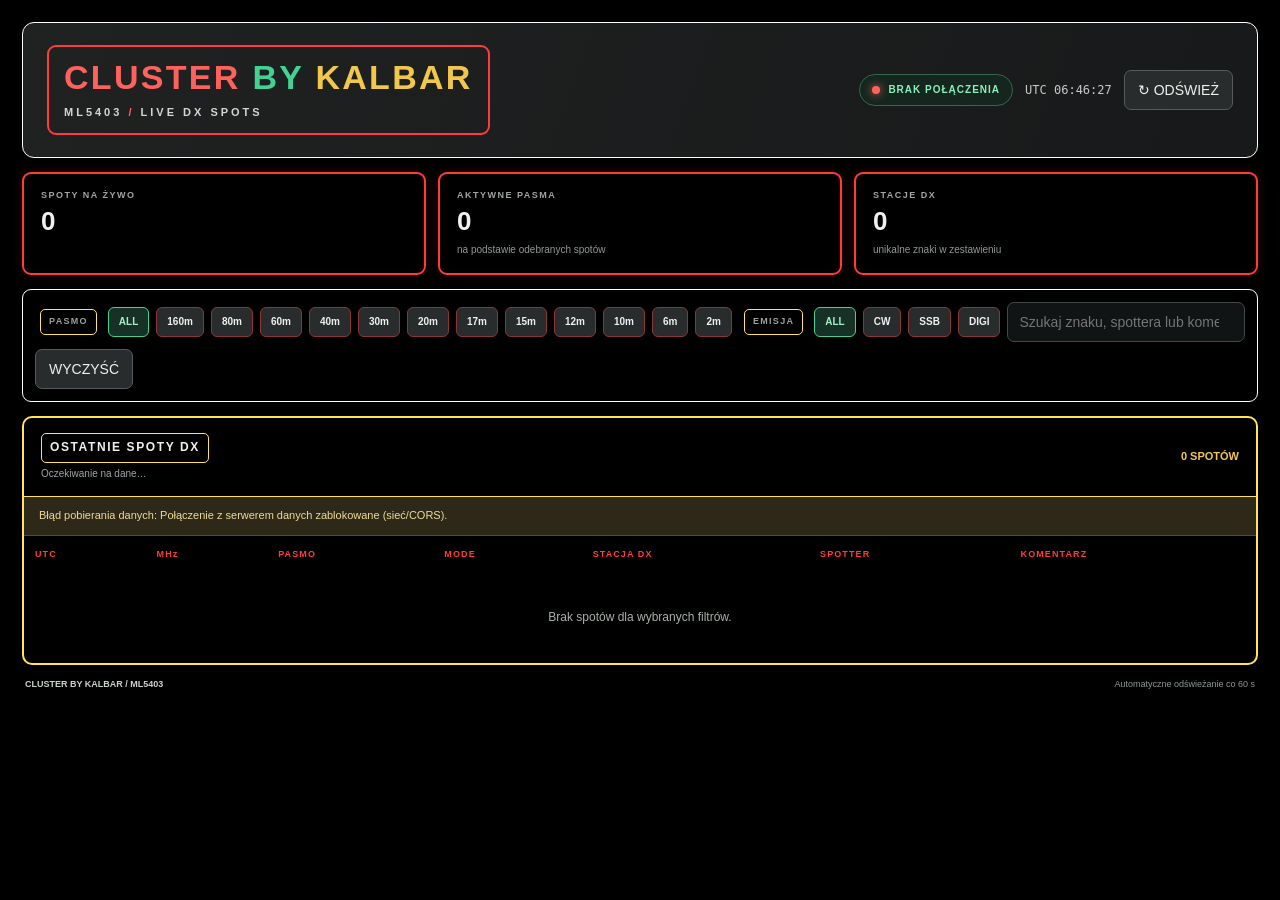
==== commit 60c1c8cf: "Force VP2MCV country label to Montserrat" ====
--- a/dxcluster-live/index.html
+++ b/dxcluster-live/index.html
@@ -164,6 +164,7 @@
   const entity=row.slice(0,sep);
   for(const callsign of row.slice(sep+1).split(","))if(callsign)COUNTRY_EXACT.set(callsign,entity);
 }
+COUNTRY_EXACT.set("VP2MCV","Montserrat");
 const PORTABLE_SUFFIXES = new Set(["P","M","MM","AM","QRP","QRPP","LH","LGT","MOBILE","PORTABLE"]);
 function countryEntityForPrefix(value){
   const call=String(value||"").toUpperCase().replace(/[^A-Z0-9]/g,"");
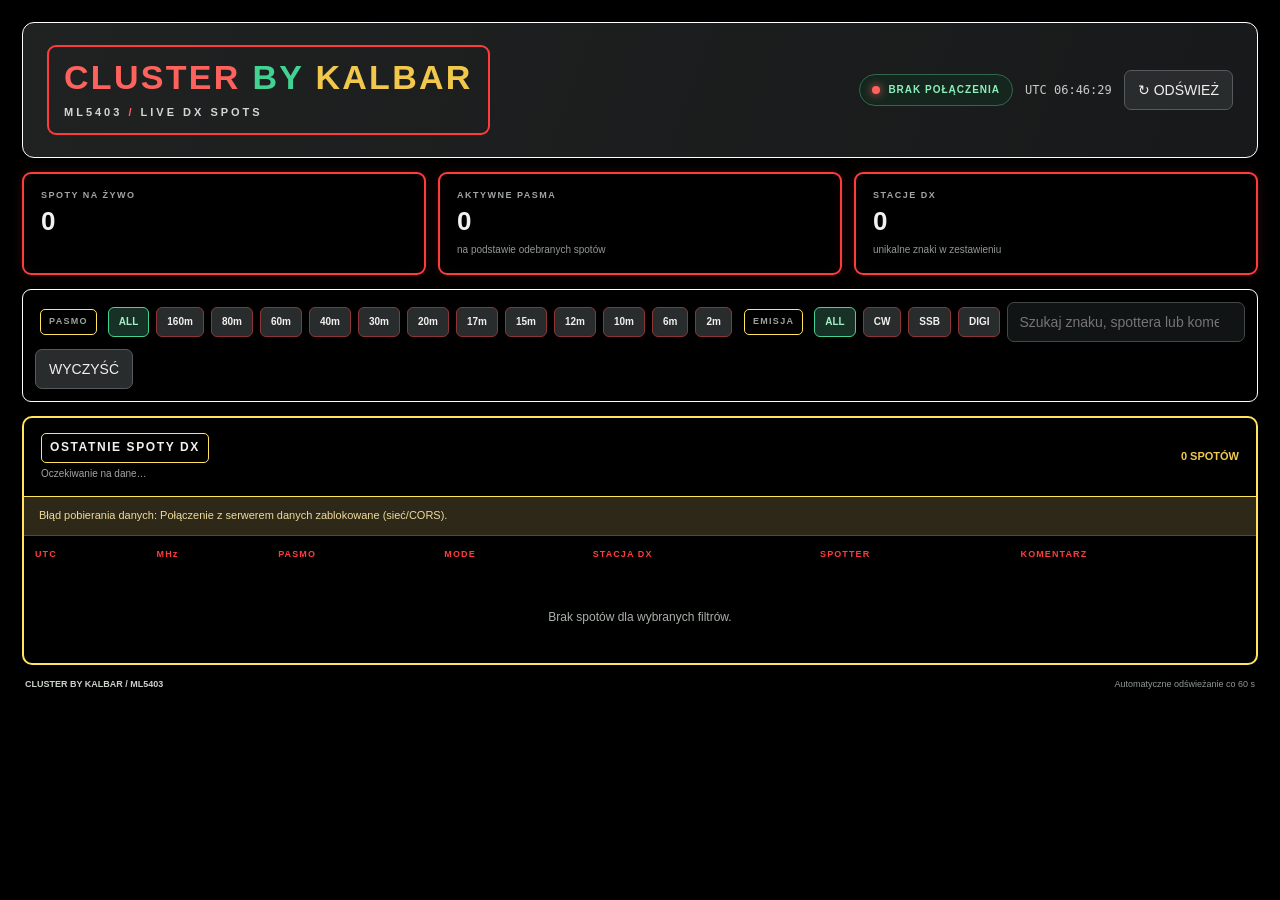
==== commit 6bcb9fb6: "Audit DXCC territory labels and fix parent-country assignments" ====
--- a/dxcluster-live/index.html
+++ b/dxcluster-live/index.html
@@ -149,7 +149,7 @@
 /* Rozpoznawanie kraju na podstawie prefiksów znaków wywoławczych */
 const COUNTRY_PREFIX_DATA = "Sov Mil Order of Malta|1A\nSpratly Islands|9M0,BM9S,BN9S,BO9S,BP9S,BQ9S,BU9S,BV9S,BW9S,BX9S\nMonaco|3A\nAgalega & St. Brandon|3B6,3B7\nMauritius|3B8\nRodriguez Island|3B9\nEquatorial Guinea|3C\nAnnobon Island|3C0\nFiji|3D2\nKingdom of Eswatini|3DA\nTunisia|3V,TS\nVietnam|3W,XV\nGuinea|3X\nAzerbaijan|4J,4K\nGeorgia|4L\nMontenegro|4O\nSri Lanka|4P,4Q,4R,4S\nTimor - Leste|4W\nIsrael|4X,4Z\nLibya|5A\nCyprus|5B,C4,H2,P3\nTanzania|5H,5I\nNigeria|5N,5O\nMadagascar|5R,5S,6X\nMauritania|5T\nNiger|5U\nTogo|5V\nSamoa|5W\nUganda|5X\nKenya|5Y,5Z\nSenegal|6V,6W\nJamaica|6Y\nYemen|7O\nLesotho|7P\nMalawi|7Q\nAlgeria|7R,7T,7U,7V,7W,7X,7Y\nBarbados|8P\nMaldives|8Q\nGuyana|8R\nCroatia|9A\nGhana|9G\nMalta|9H\nZambia|9I,9J\nKuwait|9K,NLD\nSierra Leone|9L\nWest Malaysia|9M,9W\nEast Malaysia|9M6,9W6,9M8,9W8\nNepal|9N\nDem. Rep. of the Congo|9O,9P,9Q,9R,9S,9T\nBurundi|9U\nSingapore|9V,S6\nRwanda|9X\nTrinidad & Tobago|9Y,9Z\nBotswana|8O,A2\nTonga|A3\nOman|A4\nBhutan|A5\nUnited Arab Emirates|A6\nQatar|A7\nBahrain|A9\nPakistan|6P,6Q,6R,6S,AP,AQ,AR,AS\nTaiwan|BM,BN,BO,BP,BQ,BU,BV,BW,BX\nPratas Island|BM9P,BN9P,BO9P,BP9P,BQ9P,BU9P,BV9P,BW9P,BX9P\nChina|3H,3H0,3H9,3I,3I0,3I9,3J,3J0,3J9,3K,3K0,3K9,3L,3L0,3L9,3M,3M0,3M9,3N,3N0,3N9,3O,3O0,3O9,3P,3P0,3P9,3Q,3Q0,3Q9,3R,3R0,3R9,3S,3S0,3S9,3T,3T0,3T9,3U,3U0,3U9,B0,B2,B3,B4,B5,B6,B7,B8,B9,BA,BA0,BA9,BB,BB0,BB9,BC,BC0,BC9,BD,BD0,BD9,BE,BE0,BE9,BF,BF0,BF9,BG,BG0,BG9,BH,BH0,BH9,BI,BI0,BI9,BJ,BK,BK0,BK9,BL,BL0,BL9,BT,BT0,BT9,BY,BY0,BY9,BZ,BZ0,BZ9,XS,XS0,XS9,B1,B2A,B2B,B2C,B2D,B2E,B2F,B2G,B2H,BA2A,BA2B,BA2C,BA2D,BA2E,BA2F,BA2G,BA2H,BB2A,BB2B,BB2C,BB2D,BB2E,BB2F,BB2G,BB2H,BC2A,BC2B,BC2C,BC2D,BC2E,BC2F,BC2G,BC2H,BD2A,BD2B,BD2C,BD2D,BD2E,BD2F,BD2G,BD2H,BE2A,BE2B,BE2C,BE2D,BE2E,BE2F,BE2G,BE2H,BF2A,BF2B,BF2C,BF2D,BF2E,BF2F,BF2G,BF2H,BG2A,BG2B,BG2C,BG2D,BG2E,BG2F,BG2G,BG2H,BH2A,BH2B,BH2C,BH2D,BH2E,BH2F,BH2G,BH2H,BI2A,BI2B,BI2C,BI2D,BI2E,BI2F,BI2G,BI2H,BK2A,BK2B,BK2C,BK2D,BK2E,BK2F,BK2G,BK2H,BL2A,BL2B,BL2C,BL2D,BL2E,BL2F,BL2G,BL2H,BT2A,BT2B,BT2C,BT2D,BT2E,BT2F,BT2G,BT2H,BY2A,BY2B,BY2C,BY2D,BY2E,BY2F,BY2G,BY2H,BZ2A,BZ2B,BZ2C,BZ2D,BZ2E,BZ2F,BZ2G,BZ2H,B2I,B2J,B2K,B2L,B2M,B2N,B2O,B2P,BA2I,BA2J,BA2K,BA2L,BA2M,BA2N,BA2O,BA2P,BB2I,BB2J,BB2K,BB2L,BB2M,BB2N,BB2O,BB2P,BC2I,BC2J,BC2K,BC2L,BC2M,BC2N,BC2O,BC2P,BD2I,BD2J,BD2K,BD2L,BD2M,BD2N,BD2O,BD2P,BE2I,BE2J,BE2K,BE2L,BE2M,BE2N,BE2O,BE2P,BF2I,BF2J,BF2K,BF2L,BF2M,BF2N,BF2O,BF2P,BG2I,BG2J,BG2K,BG2L,BG2M,BG2N,BG2O,BG2P,BH2I,BH2J,BH2K,BH2L,BH2M,BH2N,BH2O,BH2P,BI2I,BI2J,BI2K,BI2L,BI2M,BI2N,BI2O,BI2P,BK2I,BK2J,BK2K,BK2L,BK2M,BK2N,BK2O,BK2P,BL2I,BL2J,BL2K,BL2L,BL2M,BL2N,BL2O,BL2P,BT2I,BT2J,BT2K,BT2L,BT2M,BT2N,BT2O,BT2P,BY2I,BY2J,BY2K,BY2L,BY2M,BY2N,BY2O,BY2P,BZ2I,BZ2J,BZ2K,BZ2L,BZ2M,BZ2N,BZ2O,BZ2P,B3G,B3H,B3I,B3J,B3K,B3L,BA3G,BA3H,BA3I,BA3J,BA3K,BA3L,BB3G,BB3H,BB3I,BB3J,BB3K,BB3L,BC3G,BC3H,BC3I,BC3J,BC3K,BC3L,BD3G,BD3H,BD3I,BD3J,BD3K,BD3L,BE3G,BE3H,BE3I,BE3J,BE3K,BE3L,BF3G,BF3H,BF3I,BF3J,BF3K,BF3L,BG3G,BG3H,BG3I,BG3J,BG3K,BG3L,BH3G,BH3H,BH3I,BH3J,BH3K,BH3L,BI3G,BI3H,BI3I,BI3J,BI3K,BI3L,BK3G,BK3H,BK3I,BK3J,BK3K,BK3L,BL3G,BL3H,BL3I,BL3J,BL3K,BL3L,BT3G,BT3H,BT3I,BT3J,BT3K,BT3L,BY3G,BY3H,BY3I,BY3J,BY3K,BY3L,BZ3G,BZ3H,BZ3I,BZ3J,BZ3K,BZ3L,B6Q,B6R,B6S,B6T,B6U,B6V,B6W,B6X,BA6Q,BA6R,BA6S,BA6T,BA6U,BA6V,BA6W,BA6X,BB6Q,BB6R,BB6S,BB6T,BB6U,BB6V,BB6W,BB6X,BC6Q,BC6R,BC6S,BC6T,BC6U,BC6V,BC6W,BC6X,BD6Q,BD6R,BD6S,BD6T,BD6U,BD6V,BD6W,BD6X,BE6Q,BE6R,BE6S,BE6T,BE6U,BE6V,BE6W,BE6X,BF6Q,BF6R,BF6S,BF6T,BF6U,BF6V,BF6W,BF6X,BG6Q,BG6R,BG6S,BG6T,BG6U,BG6V,BG6W,BG6X,BH6Q,BH6R,BH6S,BH6T,BH6U,BH6V,BH6W,BH6X,BI6Q,BI6R,BI6S,BI6T,BI6U,BI6V,BI6W,BI6X,BK6Q,BK6R,BK6S,BK6T,BK6U,BK6V,BK6W,BK6X,BL6Q,BL6R,BL6S,BL6T,BL6U,BL6V,BL6W,BL6X,BT6Q,BT6R,BT6S,BT6T,BT6U,BT6V,BT6W,BT6X,BY6Q,BY6R,BY6S,BY6T,BY6U,BY6V,BY6W,BY6X,BZ6Q,BZ6R,BZ6S,BZ6T,BZ6U,BZ6V,BZ6W,BZ6X,B7A,B7B,B7C,B7D,B7E,B7F,B7G,B7H,BA7A,BA7B,BA7C,BA7D,BA7E,BA7F,BA7G,BA7H,BB7A,BB7B,BB7C,BB7D,BB7E,BB7F,BB7G,BB7H,BC7A,BC7B,BC7C,BC7D,BC7E,BC7F,BC7G,BC7H,BD7A,BD7B,BD7C,BD7D,BD7E,BD7F,BD7G,BD7H,BE7A,BE7B,BE7C,BE7D,BE7E,BE7F,BE7G,BE7H,BF7A,BF7B,BF7C,BF7D,BF7E,BF7F,BF7G,BF7H,BG7A,BG7B,BG7C,BG7D,BG7E,BG7F,BG7G,BG7H,BH7A,BH7B,BH7C,BH7D,BH7E,BH7F,BH7G,BH7H,BI7A,BI7B,BI7C,BI7D,BI7E,BI7F,BI7G,BI7H,BK7A,BK7B,BK7C,BK7D,BK7E,BK7F,BK7G,BK7H,BL7A,BL7B,BL7C,BL7D,BL7E,BL7F,BL7G,BL7H,BT7A,BT7B,BT7C,BT7D,BT7E,BT7F,BT7G,BT7H,BY7A,BY7B,BY7C,BY7D,BY7E,BY7F,BY7G,BY7H,BZ7A,BZ7B,BZ7C,BZ7D,BZ7E,BZ7F,BZ7G,BZ7H,B7Q,B7R,B7S,B7T,B7U,B7V,B7W,B7X,BA7Q,BA7R,BA7S,BA7T,BA7U,BA7V,BA7W,BA7X,BB7Q,BB7R,BB7S,BB7T,BB7U,BB7V,BB7W,BB7X,BC7Q,BC7R,BC7S,BC7T,BC7U,BC7V,BC7W,BC7X,BD7Q,BD7R,BD7S,BD7T,BD7U,BD7V,BD7W,BD7X,BE7Q,BE7R,BE7S,BE7T,BE7U,BE7V,BE7W,BE7X,BF7Q,BF7R,BF7S,BF7T,BF7U,BF7V,BF7W,BF7X,BG7Q,BG7R,BG7S,BG7T,BG7U,BG7V,BG7W,BG7X,BH7Q,BH7R,BH7S,BH7T,BH7U,BH7V,BH7W,BH7X,BI7Q,BI7R,BI7S,BI7T,BI7U,BI7V,BI7W,BI7X,BK7Q,BK7R,BK7S,BK7T,BK7U,BK7V,BK7W,BK7X,BL7Q,BL7R,BL7S,BL7T,BL7U,BL7V,BL7W,BL7X,BT7Q,BT7R,BT7S,BT7T,BT7U,BT7V,BT7W,BT7X,BY7Q,BY7R,BY7S,BY7T,BY7U,BY7V,BY7W,BY7X,BZ7Q,BZ7R,BZ7S,BZ7T,BZ7U,BZ7V,BZ7W,BZ7X,B8A,B8B,B8C,B8D,B8E,B8F,BA8A,BA8B,BA8C,BA8D,BA8E,BA8F,BB8A,BB8B,BB8C,BB8D,BB8E,BB8F,BC8A,BC8B,BC8C,BC8D,BC8E,BC8F,BD8A,BD8B,BD8C,BD8D,BD8E,BD8F,BE8A,BE8B,BE8C,BE8D,BE8E,BE8F,BF8A,BF8B,BF8C,BF8D,BF8E,BF8F,BG8A,BG8B,BG8C,BG8D,BG8E,BG8F,BH8A,BH8B,BH8C,BH8D,BH8E,BH8F,BI8A,BI8B,BI8C,BI8D,BI8E,BI8F,BK8A,BK8B,BK8C,BK8D,BK8E,BK8F,BL8A,BL8B,BL8C,BL8D,BL8E,BL8F,BT8A,BT8B,BT8C,BT8D,BT8E,BT8F,BY8A,BY8B,BY8C,BY8D,BY8E,BY8F,BZ8A,BZ8B,BZ8C,BZ8D,BZ8E,BZ8F,B8G,B8H,B8I,B8J,B8K,B8L,BA8G,BA8H,BA8I,BA8J,BA8K,BA8L,BB8G,BB8H,BB8I,BB8J,BB8K,BB8L,BC8G,BC8H,BC8I,BC8J,BC8K,BC8L,BD8G,BD8H,BD8I,BD8J,BD8K,BD8L,BE8G,BE8H,BE8I,BE8J,BE8K,BE8L,BF8G,BF8H,BF8I,BF8J,BF8K,BF8L,BG8G,BG8H,BG8I,BG8J,BG8K,BG8L,BH8G,BH8H,BH8I,BH8J,BH8K,BH8L,BI8G,BI8H,BI8I,BI8J,BI8K,BI8L,BK8G,BK8H,BK8I,BK8J,BK8K,BK8L,BL8G,BL8H,BL8I,BL8J,BL8K,BL8L,BT8G,BT8H,BT8I,BT8J,BT8K,BT8L,BY8G,BY8H,BY8I,BY8J,BY8K,BY8L,BZ8G,BZ8H,BZ8I,BZ8J,BZ8K,BZ8L,B8M,B8N,B8O,B8P,B8Q,B8R,BA8M,BA8N,BA8O,BA8P,BA8Q,BA8R,BB8M,BB8N,BB8O,BB8P,BB8Q,BB8R,BC8M,BC8N,BC8O,BC8P,BC8Q,BC8R,BD8M,BD8N,BD8O,BD8P,BD8Q,BD8R,BE8M,BE8N,BE8O,BE8P,BE8Q,BE8R,BF8M,BF8N,BF8O,BF8P,BF8Q,BF8R,BG8M,BG8N,BG8O,BG8P,BG8Q,BG8R,BH8M,BH8N,BH8O,BH8P,BH8Q,BH8R,BI8M,BI8N,BI8O,BI8P,BI8Q,BI8R,BK8M,BK8N,BK8O,BK8P,BK8Q,BK8R,BL8M,BL8N,BL8O,BL8P,BL8Q,BL8R,BT8M,BT8N,BT8O,BT8P,BT8Q,BT8R,BY8M,BY8N,BY8O,BY8P,BY8Q,BY8R,BZ8M,BZ8N,BZ8O,BZ8P,BZ8Q,BZ8R,B8S,B8T,B8U,B8V,B8W,B8X,BA8S,BA8T,BA8U,BA8V,BA8W,BA8X,BB8S,BB8T,BB8U,BB8V,BB8W,BB8X,BC8S,BC8T,BC8U,BC8V,BC8W,BC8X,BD8S,BD8T,BD8U,BD8V,BD8W,BD8X,BE8S,BE8T,BE8U,BE8V,BE8W,BE8X,BF8S,BF8T,BF8U,BF8V,BF8W,BF8X,BG8S,BG8T,BG8U,BG8V,BG8W,BG8X,BH8S,BH8T,BH8U,BH8V,BH8W,BH8X,BI8S,BI8T,BI8U,BI8V,BI8W,BI8X,BK8S,BK8T,BK8U,BK8V,BK8W,BK8X,BL8S,BL8T,BL8U,BL8V,BL8W,BL8X,BT8S,BT8T,BT8U,BT8V,BT8W,BT8X,BY8S,BY8T,BY8U,BY8V,BY8W,BY8X,BZ8S,BZ8T,BZ8U,BZ8V,BZ8W,BZ8X,B9A,B9B,B9C,B9D,B9E,B9F,BA9A,BA9B,BA9C,BA9D,BA9E,BA9F,BB9A,BB9B,BB9C,BB9D,BB9E,BB9F,BC9A,BC9B,BC9C,BC9D,BC9E,BC9F,BD9A,BD9B,BD9C,BD9D,BD9E,BD9F,BE9A,BE9B,BE9C,BE9D,BE9E,BE9F,BF9A,BF9B,BF9C,BF9D,BF9E,BF9F,BG9A,BG9B,BG9C,BG9D,BG9E,BG9F,BH9A,BH9B,BH9C,BH9D,BH9E,BH9F,BI9A,BI9B,BI9C,BI9D,BI9E,BI9F,BK9A,BK9B,BK9C,BK9D,BK9E,BK9F,BL9A,BL9B,BL9C,BL9D,BL9E,BL9F,BT9A,BT9B,BT9C,BT9D,BT9E,BT9F,BY9A,BY9B,BY9C,BY9D,BY9E,BY9F,BZ9A,BZ9B,BZ9C,BZ9D,BZ9E,BZ9F,B9S,B9T,B9U,B9V,B9W,B9X,BA9S,BA9T,BA9U,BA9V,BA9W,BA9X,BB9S,BB9T,BB9U,BB9V,BB9W,BB9X,BC9S,BC9T,BC9U,BC9V,BC9W,BC9X,BD9S,BD9T,BD9U,BD9V,BD9W,BD9X,BE9S,BE9T,BE9U,BE9V,BE9W,BE9X,BF9S,BF9T,BF9U,BF9V,BF9W,BF9X,BG9S,BG9T,BG9U,BG9V,BG9W,BG9X,BH9S,BH9T,BH9U,BH9V,BH9W,BH9X,BI9S,BI9T,BI9U,BI9V,BI9W,BI9X,BK9S,BK9T,BK9U,BK9V,BK9W,BK9X,BL9S,BL9T,BL9U,BL9V,BL9W,BL9X,BT9S,BT9T,BT9U,BT9V,BT9W,BT9X,BY9S,BY9T,BY9U,BY9V,BY9W,BY9X,BZ9S,BZ9T,BZ9U,BZ9V,BZ9W,BZ9X\nNauru|C2\nAndorra|C3\nThe Gambia|C5\nBahamas|C6\nMozambique|C8,C9\nChile|3G,CA,CB,CC,CD,CE,XQ,XR,3G7,CA7,CB7,CC7,CD7,CE7,XQ7,XR7,3G8,CA8,CB8,CC8,CD8,CE8,XQ8,XR8\nSan Felix & San Ambrosio|3G0X,CA0X,CB0X,CC0X,CD0X,CE0X,XQ0X,XR0X\nEaster Island|3G0,CA0,CB0,CC0,CD0,CE0,XQ0,XR0\nJuan Fernandez Islands|3G0Z,CA0Z,CB0Z,CC0Z,CD0Z,CE0I,CE0Z,XQ0Z,XR0Z\nAntarctica|AY1Z,AY2Z,AY3Z,AY4Z,AY5Z,AY6Z,AY7Z,AY8Z,AY9Z,LU1Z,LU2Z,LU3Z,LU4Z,LU5Z,LU6Z,LU7Z,LU8Z,LU9Z,AX0,VI0,VK0,FT0Y,FT1Y,FT2Y,FT3Y,FT4Y,FT5Y,FT6Y,FT7Y,FT8Y,3Y,ZL5,ZM5,RI1AN,ZS7\nCuba|CL,CM,CO,T4\nMorocco|5C,5D,5E,5F,5G,CN\nBolivia|CP,CP2,CP3,CP4,CP5,CP6,CP7\nPortugal|CQ,CR,CS,CT\nMadeira Islands|CQ2,CQ3,CQ9,CR3,CR9,CS3,CS9,CT3,CT9\nAzores|CQ1,CQ8,CR1,CR2,CR8,CS4,CS8,CT8,CU\nUruguay|CV,CW,CX\nSable Island|CY0\nSt. Paul Island|CY9\nAngola|D2,D3\nCabo Verde|D4\nComoros|D6\nFed. Rep. of Germany|DA,DB,DC,DD,DF,DG,DH,DJ,DK,DL,DM,DN,DO,DP,DQ,DR\nPhilippines|4D,4E,4F,4G,4H,4I,DU,DV,DW,DX,DY,DZ\nEritrea|E3\nPalestine|E4\nSouth Cook Islands|E5\nNiue|E6\nBosnia-Herzegovina|E7\nSpain|AM,AN,AO,EA,EB,EC,ED,EE,EF,EG,EH\nBalearic Islands|AM6,AN6,AO6,EA6,EB6,EC6,ED6,EE6,EF6,EG6,EH6\nCanary Islands|AM8,AN8,AO8,EA8,EB8,EC8,ED8,EE8,EF8,EG8,EH8\nCeuta & Melilla|AM9,AN9,AO9,EA9,EB9,EC9,ED9,EE9,EF9,EG9,EH9\nIreland|EI,EJ\nArmenia|EK\nLiberia|5L,5M,6Z,A8,D5,EL\nIran|9B,9C,9D,EP,EQ\nMoldova|ER\nEstonia|ES\nEthiopia|9E,9F,ET\nBelarus|EU,EV,EW\nKyrgyzstan|EX,EX0P,EX2P,EX6P,EX7P,EX8P,EX0Q,EX2Q,EX6Q,EX7Q,EX8Q\nTajikistan|EY\nTurkmenistan|EZ\nFrance|F,HW,HX,HY,TH,TM,TO,TP,TQ,TV,TX\nGuadeloupe|FG\nMayotte|FH\nSt. Barthelemy|FJ\nNew Caledonia|FK\nMartinique|FM\nFrench Polynesia|FO\nSt. Pierre & Miquelon|FP\nReunion Island|FR\nSt. Martin|FS\nGlorioso Islands|FT0G,FT1G,FT2G,FT3G,FT4G,FT5G,FT6G,FT7G,FT8G,FT9G\nJuan de Nova, Europa|FT0E,FT1E,FT2E,FT3E,FT4E,FT6E,FT7E,FT8E,FT9E,FT0J,FT1J,FT2J,FT3J,FT4J,FT6J,FT7J,FT8J,FT9J\nTromelin Island|FT0T,FT1T,FT2T,FT3T,FT4T,FT5T,FT6T,FT7T,FT8T,FT9T\nCrozet Island|FT0W,FT4W,FT5W,FT8W\nKerguelen Islands|FT0X,FT2X,FT4X,FT5X,FT8X\nAmsterdam & St. Paul Is.|FT0Z,FT1Z,FT2Z,FT3Z,FT4Z,FT5Z,FT6Z,FT7Z,FT8Z\nWallis & Futuna Islands|FW,TW\nFrench Guiana|FY\nEngland|2E,G,M\nIsle of Man|2D,GD,GT,MD,MT\nNorthern Ireland|2I,GI,GN,MI,MN\nJersey|2J,GH,GJ,MH,MJ\nScotland|2A,2M,GM,GS,MA,MM,MS\nGuernsey|2U,GP,GU,MP,MU\nWales|2W,GC,GW,MC,MW\nSolomon Islands|H4\nTemotu Province|H40\nHungary|HA,HG\nSwitzerland|HB,HE\nLiechtenstein|HB0,HE0\nEcuador|HC,HD\nGalapagos Islands|HC8,HD8\nHaiti|4V,HH\nDominican Republic|HI\nColombia|5J,5K,HJ,HK\nSan Andres & Providencia|5J0,5K0,HJ0,HK0\nMalpelo Island|HJ0M,HK0M\nRepublic of Korea|6K,6L,6M,6N,D7,D8,D9,DS,DT,HL,KL9K\nPanama|3E,3F,H3,H8,H9,HO,HP\nHonduras|HQ,HR\nThailand|E2,HS\nVatican City|HV\nSaudi Arabia|7Z,8Z,HZ\nItaly|4U,I\nAfrican Italy|IG9,IH9\nSardinia|IM0,IS0,IW0U,IW0V,IW0W,IW0X,IW0Y,IW0Z\nSicily|IB9,ID9,IE9,IF9,II9,IJ9,IO9,IP9,IQ9,IR9,IT9,IU9,IW9,IY9\nDjibouti|J2\nGrenada|J3\nGuinea-Bissau|J5\nSt. Lucia|J6\nDominica|J7\nSt. Vincent|J8\nJapan|7J,7K,7L,7M,7N,8J,8K,8L,8M,8N,JA,JE,JF,JG,JH,JI,JJ,JK,JL,JM,JN,JO,JP,JQ,JR,JS\nOgasawara|JD1\nMongolia|JT,JU,JV,JT2,JU2,JV2,JT3,JU3,JV3\nSvalbard|JW\nJan Mayen|JX\nJordan|JY\nUnited States|AA,AB,AC,AD,AE,AF,AG,AI,AJ,AK,K,N,W,AA0,AB0,AC0,AD0,AE0,AF0,AG0,AI0,AJ0,AK0,K0,KA0,KB0,KC0,KD0,KE0,KF0,KG0,KI0,KJ0,KK0,KM0,KN0,KO0,KQ0,KR0,KS0,KT0,KU0,KV0,KW0,KX0,KY0,KZ0,N0,NA0,NB0,NC0,ND0,NE0,NF0,NG0,NI0,NJ0,NK0,NM0,NN0,NO0,NQ0,NR0,NS0,NT0,NU0,NV0,NW0,NX0,NY0,NZ0,W0,WA0,WB0,WC0,WD0,WE0,WF0,WG0,WI0,WJ0,WK0,WM0,WN0,WO0,WQ0,WR0,WS0,WT0,WU0,WV0,WW0,WX0,WY0,WZ0,AA5,AB5,AC5,AD5,AE5,AF5,AG5,AI5,AJ5,AK5,K5,KA5,KB5,KC5,KD5,KE5,KF5,KG5,KI5,KJ5,KK5,KM5,KN5,KO5,KQ5,KR5,KS5,KT5,KU5,KV5,KW5,KX5,KY5,KZ5,N5,NA5,NB5,NC5,ND5,NE5,NF5,NG5,NI5,NJ5,NK5,NM5,NN5,NO5,NQ5,NR5,NS5,NT5,NU5,NV5,NW5,NX5,NY5,NZ5,W5,WA5,WB5,WC5,WD5,WE5,WF5,WG5,WI5,WJ5,WK5,WM5,WN5,WO5,WQ5,WR5,WS5,WT5,WU5,WV5,WW5,WX5,WY5,WZ5,AA6,AB6,AC6,AD6,AE6,AF6,AG6,AI6,AJ6,AK6,K6,KA6,KB6,KC6,KD6,KE6,KF6,KG6,KI6,KJ6,KK6,KM6,KN6,KO6,KQ6,KR6,KS6,KT6,KU6,KV6,KW6,KX6,KY6,KZ6,N6,NA6,NB6,NC6,ND6,NE6,NF6,NG6,NI6,NJ6,NK6,NM6,NN6,NO6,NQ6,NR6,NS6,NT6,NU6,NV6,NW6,NX6,NY6,NZ6,W6,WA6,WB6,WC6,WD6,WE6,WF6,WG6,WI6,WJ6,WK6,WM6,WN6,WO6,WQ6,WR6,WS6,WT6,WU6,WV6,WW6,WX6,WY6,WZ6,AA7,AB7,AC7,AD7,AE7,AF7,AG7,AI7,AJ7,AK7,K7,KA7,KB7,KC7,KD7,KE7,KF7,KG7,KI7,KJ7,KK7,KM7,KN7,KO7,KQ7,KR7,KS7,KT7,KU7,KV7,KW7,KX7,KY7,KZ7,N7,NA7,NB7,NC7,ND7,NE7,NF7,NG7,NI7,NJ7,NK7,NM7,NN7,NO7,NQ7,NR7,NS7,NT7,NU7,NV7,NW7,NX7,NY7,NZ7,W7,WA7,WB7,WC7,WD7,WE7,WF7,WG7,WI7,WJ7,WK7,WM7,WN7,WO7,WQ7,WR7,WS7,WT7,WU7,WV7,WW7,WX7,WY7,WZ7,AA8,AB8,AC8,AD8,AE8,AF8,AG8,AI8,AJ8,AK8,K8,KA8,KB8,KC8,KD8,KE8,KF8,KG8,KI8,KJ8,KK8,KM8,KN8,KO8,KQ8,KR8,KS8,KT8,KU8,KV8,KW8,KX8,KY8,KZ8,N8,NA8,NB8,NC8,ND8,NE8,NF8,NG8,NI8,NJ8,NK8,NM8,NN8,NO8,NQ8,NR8,NS8,NT8,NU8,NV8,NW8,NX8,NY8,NZ8,W8,WA8,WB8,WC8,WD8,WE8,WF8,WG8,WI8,WJ8,WK8,WM8,WN8,WO8,WQ8,WR8,WS8,WT8,WU8,WV8,WW8,WX8,WY8,WZ8,AA9,AB9,AC9,AD9,AE9,AF9,AG9,AI9,AJ9,AK9,K9,KA9,KB9,KC9,KD9,KE9,KF9,KG9,KI9,KJ9,KK9,KM9,KN9,KO9,KQ9,KR9,KS9,KT9,KU9,KV9,KW9,KX9,KY9,KZ9,N9,NA9,NB9,NC9,ND9,NE9,NF9,NG9,NI9,NJ9,NK9,NM9,NN9,NO9,NQ9,NR9,NS9,NT9,NU9,NV9,NW9,NX9,NY9,NZ9,W9,WA9,WB9,WC9,WD9,WE9,WF9,WG9,WI9,WJ9,WK9,WM9,WN9,WO9,WQ9,WR9,WS9,WT9,WU9,WV9,WW9,WX9,WY9,WZ9\nGuantanamo Bay|KG4\nMariana Islands|AH0,KH0,NH0,WH0\nBaker & Howland Islands|AH1,KH1,NH1,WH1\nGuam|AH2,KH2,NH2,WH2\nJohnston Island|AH3,KH3,NH3,WH3\nMidway Island|AH4,KH4,NH4,WH4\nPalmyra & Jarvis Islands|AH5,KH5,NH5,WH5\nHawaii|AH6,AH7,KH6,KH7,NH6,NH7,WH6,WH7\nKure Island|AH7K,KH7K,NH7K,WH7K\nAmerican Samoa|AH8,KH8,NH8,WH8\nWake Island|AH9,KH9,NH9,WH9\nAlaska|AL,KL,NL,WL\nNavassa Island|KP1,NP1,WP1\nUS Virgin Islands|KP2,NP2,WP2\nPuerto Rico|KP3,KP4,NP3,NP4,WP3,WP4\nDesecheo Island|KP5,NP5,WP5\nNorway|LA,LB,LC,LD,LE,LF,LG,LH,LI,LJ,LK,LL,LM,LN\nArgentina|AY,AZ,L1,L2,L3,L4,L5,L6,L7,L8,L9,LO,LP,LQ,LR,LS,LT,LU,LV,LW,AY0V,AY1V,AY2V,AY3V,AY4V,AY5V,AY6V,AY7V,AY8V,AY9V,AZ0V,AZ1V,AZ2V,AZ3V,AZ4V,AZ5V,AZ6V,AZ7V,AZ8V,AZ9V,L20V,L21V,L22V,L23V,L24V,L25V,L26V,L27V,L28V,L29V,L30V,L31V,L32V,L33V,L34V,L35V,L36V,L37V,L38V,L39V,L40V,L41V,L42V,L43V,L44V,L45V,L46V,L47V,L48V,L49V,L50V,L51V,L52V,L53V,L54V,L55V,L56V,L57V,L58V,L59V,L60V,L61V,L62V,L63V,L64V,L65V,L66V,L67V,L68V,L69V,L70V,L71V,L72V,L73V,L74V,L75V,L76V,L77V,L78V,L79V,L80V,L81V,L82V,L83V,L84V,L85V,L86V,L87V,L88V,L89V,L90V,L91V,L92V,L93V,L94V,L95V,L96V,L97V,L98V,L99V,LO0V,LO1V,LO2V,LO3V,LO4V,LO5V,LO6V,LO7V,LO8V,LO9V,LP0V,LP1V,LP2V,LP3V,LP4V,LP5V,LP6V,LP7V,LP8V,LP9V,LQ0V,LQ1V,LQ2V,LQ3V,LQ4V,LQ5V,LQ6V,LQ7V,LQ8V,LQ9V,LR0V,LR1V,LR2V,LR3V,LR4V,LR5V,LR6V,LR7V,LR8V,LR9V,LS0V,LS1V,LS2V,LS3V,LS4V,LS5V,LS6V,LS7V,LS8V,LS9V,LT0V,LT1V,LT2V,LT3V,LT4V,LT5V,LT6V,LT7V,LT8V,LT9V,LU0V,LU1V,LU2V,LU3V,LU4V,LU5V,LU6V,LU7V,LU8V,LU9V,LV0V,LV1V,LV2V,LV3V,LV4V,LV5V,LV6V,LV7V,LV8V,LV9V,LW0V,LW1V,LW2V,LW3V,LW4V,LW5V,LW6V,LW7V,LW8V,LW9V,AY0W,AY1W,AY2W,AY3W,AY4W,AY5W,AY6W,AY7W,AY8W,AY9W,AZ0W,AZ1W,AZ2W,AZ3W,AZ4W,AZ5W,AZ6W,AZ7W,AZ8W,AZ9W,L20W,L21W,L22W,L23W,L24W,L25W,L26W,L27W,L28W,L29W,L30W,L31W,L32W,L33W,L34W,L35W,L36W,L37W,L38W,L39W,L40W,L41W,L42W,L43W,L44W,L45W,L46W,L47W,L48W,L49W,L50W,L51W,L52W,L53W,L54W,L55W,L56W,L57W,L58W,L59W,L60W,L61W,L62W,L63W,L64W,L65W,L66W,L67W,L68W,L69W,L70W,L71W,L72W,L73W,L74W,L75W,L76W,L77W,L78W,L79W,L80W,L81W,L82W,L83W,L84W,L85W,L86W,L87W,L88W,L89W,L90W,L91W,L92W,L93W,L94W,L95W,L96W,L97W,L98W,L99W,LO0W,LO1W,LO2W,LO3W,LO4W,LO5W,LO6W,LO7W,LO8W,LO9W,LP0W,LP1W,LP2W,LP3W,LP4W,LP5W,LP6W,LP7W,LP8W,LP9W,LQ0W,LQ1W,LQ2W,LQ3W,LQ4W,LQ5W,LQ6W,LQ7W,LQ8W,LQ9W,LR0W,LR1W,LR2W,LR3W,LR4W,LR5W,LR6W,LR7W,LR8W,LR9W,LS0W,LS1W,LS2W,LS3W,LS4W,LS5W,LS6W,LS7W,LS8W,LS9W,LT0W,LT1W,LT2W,LT3W,LT4W,LT5W,LT6W,LT7W,LT8W,LT9W,LU0W,LU1W,LU2W,LU3W,LU4W,LU5W,LU6W,LU7W,LU8W,LU9W,LV0W,LV1W,LV2W,LV3W,LV4W,LV5W,LV6W,LV7W,LV8W,LV9W,LW0W,LW1W,LW2W,LW3W,LW4W,LW5W,LW6W,LW7W,LW8W,LW9W,AY0X,AY1X,AY2X,AY3X,AY4X,AY5X,AY6X,AY7X,AY8X,AY9X,AZ0X,AZ1X,AZ2X,AZ3X,AZ4X,AZ5X,AZ6X,AZ7X,AZ8X,AZ9X,L20X,L21X,L22X,L23X,L24X,L25X,L26X,L27X,L28X,L29X,L30X,L31X,L32X,L33X,L34X,L35X,L36X,L37X,L38X,L39X,L40X,L41X,L42X,L43X,L44X,L45X,L46X,L47X,L48X,L49X,L50X,L51X,L52X,L53X,L54X,L55X,L56X,L57X,L58X,L59X,L60X,L61X,L62X,L63X,L64X,L65X,L66X,L67X,L68X,L69X,L70X,L71X,L72X,L73X,L74X,L75X,L76X,L77X,L78X,L79X,L80X,L81X,L82X,L83X,L84X,L85X,L86X,L87X,L88X,L89X,L90X,L91X,L92X,L93X,L94X,L95X,L96X,L97X,L98X,L99X,LO0X,LO1X,LO2X,LO3X,LO4X,LO5X,LO6X,LO7X,LO8X,LO9X,LP0X,LP1X,LP2X,LP3X,LP4X,LP5X,LP6X,LP7X,LP8X,LP9X,LQ0X,LQ1X,LQ2X,LQ3X,LQ4X,LQ5X,LQ6X,LQ7X,LQ8X,LQ9X,LR0X,LR1X,LR2X,LR3X,LR4X,LR5X,LR6X,LR7X,LR8X,LR9X,LS0X,LS1X,LS2X,LS3X,LS4X,LS5X,LS6X,LS7X,LS8X,LS9X,LT0X,LT1X,LT2X,LT3X,LT4X,LT5X,LT6X,LT7X,LT8X,LT9X,LU0X,LU1X,LU2X,LU3X,LU4X,LU5X,LU6X,LU7X,LU8X,LU9X,LV0X,LV1X,LV2X,LV3X,LV4X,LV5X,LV6X,LV7X,LV8X,LV9X,LW0X,LW1X,LW2X,LW3X,LW4X,LW5X,LW6X,LW7X,LW8X,LW9X,AY0Y,AY1Y,AY2Y,AY3Y,AY4Y,AY5Y,AY6Y,AY7Y,AY8Y,AY9Y,AZ0Y,AZ1Y,AZ2Y,AZ3Y,AZ4Y,AZ5Y,AZ6Y,AZ7Y,AZ8Y,AZ9Y,L20Y,L21Y,L22Y,L23Y,L24Y,L25Y,L26Y,L27Y,L28Y,L29Y,L30Y,L31Y,L32Y,L33Y,L34Y,L35Y,L36Y,L37Y,L38Y,L39Y,L40Y,L41Y,L42Y,L43Y,L44Y,L45Y,L46Y,L47Y,L48Y,L49Y,L50Y,L51Y,L52Y,L53Y,L54Y,L55Y,L56Y,L57Y,L58Y,L59Y,L60Y,L61Y,L62Y,L63Y,L64Y,L65Y,L66Y,L67Y,L68Y,L69Y,L70Y,L71Y,L72Y,L73Y,L74Y,L75Y,L76Y,L77Y,L78Y,L79Y,L80Y,L81Y,L82Y,L83Y,L84Y,L85Y,L86Y,L87Y,L88Y,L89Y,L90Y,L91Y,L92Y,L93Y,L94Y,L95Y,L96Y,L97Y,L98Y,L99Y,LO0Y,LO1Y,LO2Y,LO3Y,LO4Y,LO5Y,LO6Y,LO7Y,LO8Y,LO9Y,LP0Y,LP1Y,LP2Y,LP3Y,LP4Y,LP5Y,LP6Y,LP7Y,LP8Y,LP9Y,LQ0Y,LQ1Y,LQ2Y,LQ3Y,LQ4Y,LQ5Y,LQ6Y,LQ7Y,LQ8Y,LQ9Y,LR0Y,LR1Y,LR2Y,LR3Y,LR4Y,LR5Y,LR6Y,LR7Y,LR8Y,LR9Y,LS0Y,LS1Y,LS2Y,LS3Y,LS4Y,LS5Y,LS6Y,LS7Y,LS8Y,LS9Y,LT0Y,LT1Y,LT2Y,LT3Y,LT4Y,LT5Y,LT6Y,LT7Y,LT8Y,LT9Y,LU0Y,LU1Y,LU2Y,LU3Y,LU4Y,LU5Y,LU6Y,LU7Y,LU8Y,LU9Y,LV0Y,LV1Y,LV2Y,LV3Y,LV4Y,LV5Y,LV6Y,LV7Y,LV8Y,LV9Y,LW0Y,LW1Y,LW2Y,LW3Y,LW4Y,LW5Y,LW6Y,LW7Y,LW8Y,LW9Y\nLuxembourg|LX\nLithuania|LY\nBulgaria|LZ\nPeru|4T,OA,OB,OC\nLebanon|OD\nAustria|OE\nFinland|OF,OG,OH,OI,OJ\nAland Islands|OF0,OG0,OH0,OI0\nMarket Reef|OJ0\nCzech Republic|OK,OL\nSlovak Republic|OM\nBelgium|ON,OO,OP,OQ,OR,OS,OT\nGreenland|OX,XP\nFaroe Islands|OW,OY\nDenmark|5P,5Q,OU,OV,OZ\nPapua New Guinea|P2\nAruba|P4\nDPR of Korea|P5,P6,P7,P8,P9\nNetherlands|PA,PB,PC,PD,PE,PF,PG,PH,PI\nCuracao|PJ2\nBonaire|PJ4\nSaba & St. Eustatius|PJ5,PJ6\nSint Maarten|PJ0,PJ7,PJ8\nBrazil|PP,PQ,PR,PS,PT,PU,PV,PW,PX,PY,ZV,ZW,ZX,ZY,ZZ,PP6,PP7,PP8,PQ2,PQ8,PR7,PR8,PS7,PS8,PT2,PT7,PT8,PV8,PW8,PQ6,PR6,PS6,PT6,PU6,PV6,PW6,PX6,PY6,ZV6,ZW6,ZX6,ZY6,ZZ6,PQ7,PU7,PV7,PW7,PX7,PY7,ZV7,ZW7,ZX7,ZY7,ZZ7,PU8,PX8,PY8,ZV8,ZW8,ZX8,ZY8,ZZ8,PP9,PQ9,PR9,PS9,PU9,PV9,PW9,PX9,PY9,ZV9,ZW9,ZX9,ZY9,ZZ9\nFernando de Noronha|PP0F,PP0ZF,PQ0F,PQ0ZF,PR0F,PR0ZF,PS0F,PS0ZF,PT0F,PT0ZF,PU0F,PU0ZF,PV0F,PV0ZF,PW0F,PW0ZF,PX0F,PX0ZF,PY0F,PY0Z,ZV0F,ZV0ZF,ZW0F,ZW0ZF,ZX0F,ZX0ZF,ZY0F,ZY0Z,ZZ0F,ZZ0ZF,PP0R,PP0ZR,PQ0R,PQ0ZR,PR0R,PR0ZR,PS0R,PS0ZR,PT0R,PT0ZR,PU0R,PU0ZR,PV0R,PV0ZR,PW0R,PW0ZR,PX0R,PX0ZR,PY0R,ZV0R,ZV0ZR,ZW0R,ZW0ZR,ZX0R,ZX0ZR,ZY0R,ZZ0R,ZZ0ZR\nSt. Peter & St. Paul|PP0S,PP0ZS,PQ0S,PQ0ZS,PR0S,PR0ZS,PS0S,PS0ZS,PT0S,PT0ZS,PU0S,PU0ZS,PV0S,PV0ZS,PW0S,PW0ZS,PX0S,PX0ZS,PY0S,PY0ZS,ZV0S,ZV0ZS,ZW0S,ZW0ZS,ZX0S,ZX0ZS,ZY0S,ZY0ZS,ZZ0S,ZZ0ZS\nTrindade & Martim Vaz|PP0T,PP0ZT,PQ0T,PQ0ZT,PR0T,PR0ZT,PS0T,PS0ZT,PT0T,PT0ZT,PU0T,PU0ZT,PV0T,PV0ZT,PW0T,PW0ZT,PX0T,PX0ZT,PY0T,PY0ZT,ZV0T,ZV0ZT,ZW0T,ZW0ZT,ZX0T,ZX0ZT,ZY0T,ZY0ZT,ZZ0T,ZZ0ZT\nSuriname|PZ\nFranz Josef Land|RI1F\nWestern Sahara|S0\nBangladesh|S2,S3\nSlovenia|S5\nSeychelles|S7\nSao Tome & Principe|S9\nSweden|7S,8S,SA,SB,SC,SD,SE,SF,SG,SH,SI,SJ,SK,SL,SM\nPoland|3Z,HF,SN,SO,SP,SQ,SR\nSudan|6T,6U,ST\nEgypt|6A,6B,SS,SU\nGreece|J4,SV,SW,SX,SY,SZ\nDodecanese|J45,SV5,SW5,SX5,SY5,SZ5\nCrete|J49,SV9,SW9,SX9,SY9,SZ9\nTuvalu|T2\nWestern Kiribati|T30\nCentral Kiribati|T31\nEastern Kiribati|T32\nBanaba Island|T33\nSomalia|6O,T5\nSan Marino|T7\nPalau|T8\nAsiatic Turkey|TA,TB,TC,YM\nEuropean Turkey|TA1,TB1,TC1,YM1\nIceland|TF\nGuatemala|TD,TG\nCosta Rica|TE,TI\nCocos Island|TE9,TI9\nCameroon|TJ\nCorsica|TK\nCentral African Republic|TL\nRepublic of the Congo|TN0,TN1,TN2,TN3,TN4,TN5,TN6,TN7,TN8,TN9\nGabon|TR\nChad|TT\nCote d'Ivoire|TU0,TU1,TU2,TU3,TU4,TU5,TU6,TU7,TU8,TU9\nBenin|TY\nMali|TZ\nEuropean Russia|R,U,R1N,RA1N,RC1N,RD1N,RE1N,RF1N,RG1N,RJ1N,RK1N,RL1N,RM1N,RN1N,RO1N,RQ1N,RT1N,RU1N,RV1N,RW1N,RX1N,RY1N,RZ1N,U1N,UA1N,UB1N,UC1N,UD1N,UE1N,UF1N,UG1N,UH1N,UI1N,R1O,RA1O,RC1O,RD1O,RE1O,RF1O,RG1O,RJ1O,RK1O,RL1O,RM1O,RN1O,RO1O,RQ1O,RT1O,RU1O,RV1O,RW1O,RX1O,RY1O,RZ1O,U1O,UA1O,UB1O,UC1O,UD1O,UE1O,UF1O,UG1O,UH1O,UI1O,R1P,RA1P,RC1P,RD1P,RE1P,RF1P,RG1P,RJ1P,RK1P,RL1P,RM1P,RN1P,RO1P,RQ1P,RT1P,RU1P,RV1P,RW1P,RX1P,RY1P,RZ1P,U1P,UA1P,UB1P,UC1P,UD1P,UE1P,UF1P,UG1P,UH1P,UI1P,R1Y,R1Z,RA1Y,RA1Z,RC1Y,RC1Z,RD1Y,RD1Z,RE1Y,RE1Z,RF1Y,RF1Z,RG1Y,RG1Z,RJ1Y,RJ1Z,RK1Y,RK1Z,RL1Y,RL1Z,RM1Y,RM1Z,RN1Y,RN1Z,RO1Y,RO1Z,RQ1Y,RQ1Z,RT1Y,RT1Z,RU1Y,RU1Z,RV1Y,RV1Z,RW1Y,RW1Z,RX1Y,RX1Z,RY1Y,RY1Z,RZ1Y,RZ1Z,U1Y,U1Z,UA1Y,UA1Z,UB1Y,UB1Z,UC1Y,UC1Z,UD1Y,UD1Z,UE1Y,UE1Z,UF1Y,UF1Z,UG1Y,UG1Z,UH1Y,UH1Z,UI1Y,UI1Z,R4H,R4I,RA4H,RA4I,RC4H,RC4I,RD4H,RD4I,RE4H,RE4I,RF4H,RF4I,RG4H,RG4I,RJ4H,RJ4I,RK4H,RK4I,RL4H,RL4I,RM4H,RM4I,RN4H,RN4I,RO4H,RO4I,RQ4H,RQ4I,RT4H,RT4I,RU4H,RU4I,RV4H,RV4I,RW4H,RW4I,RX4H,RX4I,RY4H,RY4I,RZ4H,RZ4I,U4H,U4I,UA4H,UA4I,UB4H,UB4I,UC4H,UC4I,UD4H,UD4I,UE4H,UE4I,UF4H,UF4I,UG4H,UG4I,UH4H,UH4I,UI4H,UI4I,R4W,RA4W,RC4W,RD4W,RE4W,RF4W,RG4W,RJ4W,RK4W,RL4W,RM4W,RN4W,RO4W,RQ4W,RT4W,RU4W,RV4W,RW4W,RX4W,RY4W,RZ4W,U4W,UA4W,UB4W,UC4W,UD4W,UE4W,UF4W,UG4W,UH4W,UI4W,R8F,R9F,RA8F,RA9F,RC8F,RC9F,RD8F,RD9F,RE8F,RE9F,RF8F,RF9F,RG8F,RG9F,RJ8F,RJ9F,RK8F,RK9F,RL8F,RL9F,RM8F,RM9F,RN8F,RN9F,RO8F,RO9F,RQ8F,RQ9F,RT8F,RT9F,RU8F,RU9F,RV8F,RV9F,RW8F,RW9F,RX8F,RX9F,RY8F,RY9F,RZ8F,RZ9F,U8F,U9F,UA8F,UA9F,UB8F,UB9F,UC8F,UC9F,UD8F,UD9F,UE8F,UE9F,UF8F,UF9F,UG8F,UG9F,UH8F,UH9F,UI8F,UI9F,R8G,R9G,RA8G,RA9G,RC8G,RC9G,RD8G,RD9G,RE8G,RE9G,RF8G,RF9G,RG8G,RG9G,RJ8G,RJ9G,RK8G,RK9G,RL8G,RL9G,RM8G,RM9G,RN8G,RN9G,RO8G,RO9G,RQ8G,RQ9G,RT8G,RT9G,RU8G,RU9G,RV8G,RV9G,RW8G,RW9G,RX8G,RX9G,RY8G,RY9G,RZ8G,RZ9G,U8G,U9G,UA8G,UA9G,UB8G,UB9G,UC8G,UC9G,UD8G,UD9G,UE8G,UE9G,UF8G,UF9G,UG8G,UG9G,UH8G,UH9G,UI8G,UI9G,R1I,R8X,R9X,RA1I,RA8X,RA9X,RC1I,RC8X,RC9X,RD1I,RD8X,RD9X,RE1I,RE8X,RE9X,RF1I,RF8X,RF9X,RG1I,RG8X,RG9X,RI8X,RI9X,RJ1I,RJ8X,RJ9X,RK1I,RK8X,RK9X,RL1I,RL8X,RL9X,RM1I,RM8X,RM9X,RN1I,RN8X,RN9X,RO1I,RO8X,RO9X,RQ1I,RQ8X,RQ9X,RT1I,RT8X,RT9X,RU1I,RU8X,RU9X,RV1I,RV8X,RV9X,RW1I,RW8X,RW9X,RX1I,RX8X,RX9X,RY1I,RY8X,RY9X,RZ1I,RZ8X,RZ9X,U1I,U8X,U9X,UA1I,UA8X,UA9X,UB1I,UB8X,UB9X,UC1I,UC8X,UC9X,UD1I,UD8X,UD9X,UE1I,UE8X,UE9X,UF1I,UF8X,UF9X,UG1I,UG8X,UG9X,UH1I,UH8X,UH9X,UI1I,UI8X,UI9X\nKaliningrad|R2F,R2K,RA2,RC2F,RC2K,RD2F,RD2K,RE2F,RE2K,RF2F,RF2K,RG2F,RG2K,RJ2F,RJ2K,RK2F,RK2K,RL2F,RL2K,RM2F,RM2K,RN2F,RN2K,RO2F,RO2K,RQ2F,RQ2K,RT2F,RT2K,RU2F,RU2K,RV2F,RV2K,RW2F,RW2K,RX2F,RX2K,RY2F,RY2K,RZ2F,RZ2K,U2F,U2K,UA2,UB2,UC2,UD2,UE2,UF2,UG2,UH2,UI2\nAsiatic Russia|R0,R8,R9,RA0,RA8,RA9,RC0,RC8,RC9,RD0,RD8,RD9,RE0,RE8,RE9,RF0,RF8,RF9,RG0,RG8,RG9,RI0,RI8,RI9,RJ0,RJ8,RJ9,RK0,RK8,RK9,RL0,RL8,RL9,RM0,RM8,RM9,RN0,RN8,RN9,RO0,RO8,RO9,RQ0,RQ8,RQ9,RT0,RT8,RT9,RU0,RU8,RU9,RV0,RV8,RV9,RW0,RW8,RW9,RX0,RX8,RX9,RY0,RY8,RY9,RZ0,RZ8,RZ9,U0,U8,U9,UA0,UA8,UA9,UB0,UB8,UB9,UC0,UC8,UC9,UD0,UD8,UD9,UE0,UE8,UE9,UF0,UF8,UF9,UG0,UG8,UG9,UH0,UH8,UH9,UI0,UI8,UI9,R8H,R8I,R9H,R9I,RA8H,RA8I,RA9H,RA9I,RC8H,RC8I,RC9H,RC9I,RD8H,RD8I,RD9H,RD9I,RE8H,RE8I,RE9H,RE9I,RF8H,RF8I,RF9H,RF9I,RG8H,RG8I,RG9H,RG9I,RJ8H,RJ8I,RJ9H,RJ9I,RK8H,RK8I,RK9H,RK9I,RL8H,RL8I,RL9H,RL9I,RM8H,RM8I,RM9H,RM9I,RN8H,RN8I,RN9H,RN9I,RO8H,RO8I,RO9H,RO9I,RQ8H,RQ8I,RQ9H,RQ9I,RT8H,RT8I,RT9H,RT9I,RU8H,RU8I,RU9H,RU9I,RV8H,RV8I,RV9H,RV9I,RW8H,RW8I,RW9H,RW9I,RX8H,RX8I,RX9H,RX9I,RY8H,RY8I,RY9H,RY9I,RZ8H,RZ8I,RZ9H,RZ9I,U8H,U8I,U9H,U9I,UA8H,UA8I,UA9H,UA9I,UB8H,UB8I,UB9H,UB9I,UC8H,UC8I,UC9H,UC9I,UD8H,UD8I,UD9H,UD9I,UE8H,UE8I,UE9H,UE9I,UF8H,UF8I,UF9H,UF9I,UG8H,UG8I,UG9H,UG9I,UH8H,UH8I,UH9H,UH9I,UI8H,UI8I,UI9H,UI9I,R8J,R9J,RA8J,RA9J,RC8J,RC9J,RD8J,RD9J,RE8J,RE9J,RF8J,RF9J,RG8J,RG9J,RJ8J,RJ9J,RK8J,RK9J,RL8J,RL9J,RM8J,RM9J,RN8J,RN9J,RO8J,RO9J,RQ8J,RQ9J,RT8J,RT9J,RU8J,RU9J,RV8J,RV9J,RW8J,RW9J,RX8J,RX9J,RY8J,RY9J,RZ8J,RZ9J,U8J,U9J,UA8J,UA9J,UB8J,UB9J,UC8J,UC9J,UD8J,UD9J,UE8J,UE9J,UF8J,UF9J,UG8J,UG9J,UH8J,UH9J,UI8J,UI9J,R8K,R9K,RA8K,RA9K,RC8K,RC9K,RD8K,RD9K,RE8K,RE9K,RF8K,RF9K,RG8K,RG9K,RI9K,RJ8K,RJ9K,RK8K,RK9K,RL8K,RL9K,RM8K,RM9K,RN8K,RN9K,RO8K,RO9K,RQ8K,RQ9K,RT8K,RT9K,RU8K,RU9K,RV8K,RV9K,RW8K,RW9K,RX8K,RX9K,RY8K,RY9K,RZ8K,RZ9K,U8K,U9K,UA8K,UA9K,UB8K,UB9K,UC8K,UC9K,UD8K,UD9K,UE8K,UE9K,UF8K,UF9K,UG8K,UG9K,UH8K,UH9K,UI8K,UI9K,R8O,R8P,R9O,R9P,RA8O,RA8P,RA9O,RA9P,RC8O,RC8P,RC9O,RC9P,RD8O,RD8P,RD9O,RD9P,RE8O,RE8P,RE9O,RE9P,RF8O,RF8P,RF9O,RF9P,RG8O,RG8P,RG9O,RG9P,RJ8O,RJ8P,RJ9O,RJ9P,RK8O,RK8P,RK9O,RK9P,RL8O,RL8P,RL9O,RL9P,RM8O,RM8P,RM9O,RM9P,RN8O,RN8P,RN9O,RN9P,RO8O,RO8P,RO9O,RO9P,RQ8O,RQ8P,RQ9O,RQ9P,RT8O,RT8P,RT9O,RT9P,RU8O,RU8P,RU9O,RU9P,RV8O,RV8P,RV9O,RV9P,RW8O,RW8P,RW9O,RW9P,RX8O,RX8P,RX9O,RX9P,RY8O,RY8P,RY9O,RY9P,RZ8O,RZ8P,RZ9O,RZ9P,U8O,U8P,U9O,U9P,UA8O,UA8P,UA9O,UA9P,UB8O,UB8P,UB9O,UB9P,UC8O,UC8P,UC9O,UC9P,UD8O,UD8P,UD9O,UD9P,UE8O,UE8P,UE9O,UE9P,UF8O,UF8P,UF9O,UF9P,UG8O,UG8P,UG9O,UG9P,UH8O,UH8P,UH9O,UH9P,UI8O,UI8P,UI9O,UI9P,R8S,R8T,R9S,R9T,RA8S,RA8T,RA9S,RA9T,RC8S,RC8T,RC9S,RC9T,RD8S,RD8T,RD9S,RD9T,RE8S,RE8T,RE9S,RE9T,RF8S,RF8T,RF9S,RF9T,RG8S,RG8T,RG9S,RG9T,RJ8S,RJ8T,RJ9S,RJ9T,RK8S,RK8T,RK9S,RK9T,RL8S,RL8T,RL9S,RL9T,RM8S,RM8T,RM9S,RM9T,RN8S,RN8T,RN9S,RN9T,RO8S,RO8T,RO9S,RO9T,RQ8S,RQ8T,RQ9S,RQ9T,RT8S,RT8T,RT9S,RT9T,RU8S,RU8T,RU9S,RU9T,RV8S,RV8T,RV9S,RV9T,RW8S,RW8T,RW9S,RW9T,RX8S,RX8T,RX9S,RX9T,RY8S,RY8T,RY9S,RY9T,RZ8S,RZ8T,RZ9S,RZ9T,U8S,U8T,U9S,U9T,UA8S,UA8T,UA9S,UA9T,UB8S,UB8T,UB9S,UB9T,UC8S,UC8T,UC9S,UC9T,UD8S,UD8T,UD9S,UD9T,UE8S,UE8T,UE9S,UE9T,UF8S,UF8T,UF9S,UF9T,UG8S,UG8T,UG9S,UG9T,UH8S,UH8T,UH9S,UH9T,UI8S,UI8T,UI9S,UI9T,R8U,R8V,R9U,R9V,RA8U,RA8V,RA9U,RA9V,RC8U,RC8V,RC9U,RC9V,RD8U,RD8V,RD9U,RD9V,RE8U,RE8V,RE9U,RE9V,RF8U,RF8V,RF9U,RF9V,RG8U,RG8V,RG9U,RG9V,RJ8U,RJ8V,RJ9U,RJ9V,RK8U,RK8V,RK9U,RK9V,RL8U,RL8V,RL9U,RL9V,RM8U,RM8V,RM9U,RM9V,RN8U,RN8V,RN9U,RN9V,RO8U,RO8V,RO9U,RO9V,RQ8U,RQ8V,RQ9U,RQ9V,RT8U,RT8V,RT9U,RT9V,RU8U,RU8V,RU9U,RU9V,RV8U,RV8V,RV9U,RV9V,RW8U,RW8V,RW9U,RW9V,RX8U,RX8V,RX9U,RX9V,RY8U,RY8V,RY9U,RY9V,RZ8U,RZ8V,RZ9U,RZ9V,U8U,U8V,U9U,U9V,UA8U,UA8V,UA9U,UA9V,UB8U,UB8V,UB9U,UB9V,UC8U,UC8V,UC9U,UC9V,UD8U,UD8V,UD9U,UD9V,UE8U,UE8V,UE9U,UE9V,UF8U,UF8V,UF9U,UF9V,UG8U,UG8V,UG9U,UG9V,UH8U,UH8V,UH9U,UH9V,UI8U,UI8V,UI9U,UI9V,R8W,R9W,RA8W,RA9W,RC8W,RC9W,RD8W,RD9W,RE8W,RE9W,RF8W,RF9W,RG8W,RG9W,RJ8W,RJ9W,RK8W,RK9W,RL8W,RL9W,RM8W,RM9W,RN8W,RN9W,RO8W,RO9W,RQ8W,RQ9W,RT8W,RT9W,RU8W,RU9W,RV8W,RV9W,RW8W,RW9W,RX8W,RX9W,RY8W,RY9W,RZ8W,RZ9W,U8W,U9W,UA8W,UA9W,UB8W,UB9W,UC8W,UC9W,UD8W,UD9W,UE8W,UE9W,UF8W,UF9W,UG8W,UG9W,UH8W,UH9W,UI8W,UI9W,R8Y,R9Y,RA8Y,RA9Y,RC8Y,RC9Y,RD8Y,RD9Y,RE8Y,RE9Y,RF8Y,RF9Y,RG8Y,RG9Y,RJ8Y,RJ9Y,RK8Y,RK9Y,RL8Y,RL9Y,RM8Y,RM9Y,RN8Y,RN9Y,RO8Y,RO9Y,RQ8Y,RQ9Y,RT8Y,RT9Y,RU8Y,RU9Y,RV8Y,RV9Y,RW8Y,RW9Y,RX8Y,RX9Y,RY8Y,RY9Y,RZ8Y,RZ9Y,U8Y,U9Y,UA8Y,UA9Y,UB8Y,UB9Y,UC8Y,UC9Y,UD8Y,UD9Y,UE8Y,UE9Y,UF8Y,UF9Y,UG8Y,UG9Y,UH8Y,UH9Y,UI8Y,UI9Y,R8Z,R9Z,RA8Z,RA9Z,RC8Z,RC9Z,RD8Z,RD9Z,RE8Z,RE9Z,RF8Z,RF9Z,RG8Z,RG9Z,RJ8Z,RJ9Z,RK8Z,RK9Z,RL8Z,RL9Z,RM8Z,RM9Z,RN8Z,RN9Z,RO8Z,RO9Z,RQ8Z,RQ9Z,RT8Z,RT9Z,RU8Z,RU9Z,RV8Z,RV9Z,RW8Z,RW9Z,RX8Z,RX9Z,RY8Z,RY9Z,RZ8Z,RZ9Z,U8Z,U9Z,UA8Z,UA9Z,UB8Z,UB9Z,UC8Z,UC9Z,UD8Z,UD9Z,UE8Z,UE9Z,UF8Z,UF9Z,UG8Z,UG9Z,UH8Z,UH9Z,UI8Z,UI9Z,R0A,R0B,R0H,RA0A,RA0B,RA0H,RC0A,RC0B,RC0H,RD0A,RD0B,RD0H,RE0A,RE0B,RE0H,RF0A,RF0B,RF0H,RG0A,RG0B,RG0H,RI0A,RI0B,RI0H,RJ0A,RJ0B,RJ0H,RK0A,RK0B,RK0H,RL0A,RL0B,RL0H,RM0A,RM0B,RM0H,RN0A,RN0B,RN0H,RO0A,RO0B,RO0H,RQ0A,RQ0B,RQ0H,RT0A,RT0B,RT0H,RU0A,RU0B,RU0H,RV0A,RV0B,RV0H,RW0A,RW0B,RW0H,RX0A,RX0B,RX0H,RY0A,RY0B,RY0H,RZ0A,RZ0B,RZ0H,U0A,U0B,U0H,UA0A,UA0B,UA0H,UB0A,UB0B,UB0H,UC0A,UC0B,UC0H,UD0A,UD0B,UD0H,UE0A,UE0B,UE0H,UF0A,UF0B,UF0H,UG0A,UG0B,UG0H,UH0A,UH0B,UH0H,UI0A,UI0B,UI0H,R0C,RA0C,RC0C,RD0C,RE0C,RF0C,RG0C,RI0C,RJ0C,RK0C,RL0C,RM0C,RN0C,RO0C,RQ0C,RT0C,RU0C,RV0C,RW0C,RX0C,RY0C,RZ0C,U0C,UA0C,UB0C,UC0C,UD0C,UE0C,UF0C,UG0C,UH0C,UI0C,R0E,R0F,RA0E,RA0F,RC0E,RC0F,RD0E,RD0F,RE0E,RE0F,RF0E,RF0F,RG0E,RG0F,RI0F,RJ0E,RJ0F,RK0E,RK0F,RL0E,RL0F,RM0E,RM0F,RN0E,RN0F,RO0E,RO0F,RQ0E,RQ0F,RT0E,RT0F,RU0E,RU0F,RV0E,RV0F,RW0E,RW0F,RX0E,RX0F,RY0E,RY0F,RZ0E,RZ0F,U0E,U0F,UA0E,UA0F,UB0E,UB0F,UC0E,UC0F,UD0E,UD0F,UE0E,UE0F,UF0E,UF0F,UG0E,UG0F,UH0E,UH0F,UI0E,UI0F,R0I,RA0I,RC0I,RD0I,RE0I,RF0I,RG0I,RI0I,RJ0I,RK0I,RL0I,RM0I,RN0I,RO0I,RQ0I,RT0I,RU0I,RV0I,RW0I,RX0I,RY0I,RZ0I,U0I,UA0I,UB0I,UC0I,UD0I,UE0I,UF0I,UG0I,UH0I,UI0I,R0K,RA0K,RC0K,RD0K,RE0K,RF0K,RG0K,RI0K,RJ0K,RK0K,RL0K,RM0K,RN0K,RO0K,RQ0K,RT0K,RU0K,RV0K,RW0K,RX0K,RY0K,RZ0K,U0K,UA0K,UB0K,UC0K,UD0K,UE0K,UF0K,UG0K,UH0K,UI0K,R0L,R0M,R0N,RA0L,RA0M,RA0N,RC0L,RC0M,RC0N,RD0L,RD0M,RD0N,RE0L,RE0M,RE0N,RF0L,RF0M,RF0N,RG0L,RG0M,RG0N,RI0L,RJ0L,RJ0M,RJ0N,RK0L,RK0M,RK0N,RL0L,RL0M,RL0N,RM0L,RM0M,RM0N,RN0L,RN0M,RN0N,RO0L,RO0M,RO0N,RQ0L,RQ0M,RQ0N,RT0L,RT0M,RT0N,RU0L,RU0M,RU0N,RV0L,RV0M,RV0N,RW0L,RW0M,RW0N,RX0L,RX0M,RX0N,RY0L,RY0M,RY0N,RZ0L,RZ0M,RZ0N,U0L,U0M,U0N,UA0L,UA0M,UA0N,UB0L,UB0M,UB0N,UC0L,UC0M,UC0N,UD0L,UD0M,UD0N,UE0L,UE0M,UE0N,UF0L,UF0M,UF0N,UG0L,UG0M,UG0N,UH0L,UH0M,UH0N,UI0L,UI0M,UI0N,R0O,RA0O,RC0O,RD0O,RE0O,RF0O,RG0O,RJ0O,RK0O,RL0O,RM0O,RN0O,RO0O,RQ0O,RT0O,RU0O,RV0O,RW0O,RX0O,RY0O,RZ0O,U0O,UA0O,UB0O,UC0O,UD0O,UE0O,UF0O,UG0O,UH0O,UI0O,R0Q,RA0Q,RC0Q,RD0Q,RE0Q,RF0Q,RG0Q,RI0Q,RJ0Q,RK0Q,RL0Q,RM0Q,RN0Q,RO0Q,RQ0Q,RT0Q,RU0Q,RV0Q,RW0Q,RX0Q,RY0Q,RZ0Q,U0Q,UA0Q,UB0Q,UC0Q,UD0Q,UE0Q,UF0Q,UG0Q,UH0Q,UI0Q,R0R,R0S,R0T,RA0R,RA0S,RA0T,RC0R,RC0S,RC0T,RD0R,RD0S,RD0T,RE0R,RE0S,RE0T,RF0R,RF0S,RF0T,RG0R,RG0S,RG0T,RJ0R,RJ0S,RJ0T,RK0R,RK0S,RK0T,RL0R,RL0S,RL0T,RM0R,RM0S,RM0T,RN0R,RN0S,RN0T,RO0R,RO0S,RO0T,RQ0R,RQ0S,RQ0T,RT0R,RT0S,RT0T,RU0R,RU0S,RU0T,RV0R,RV0S,RV0T,RW0R,RW0S,RW0T,RX0R,RX0S,RX0T,RY0R,RY0S,RY0T,RZ0R,RZ0S,RZ0T,U0R,U0S,U0T,UA0R,UA0S,UA0T,UB0R,UB0S,UB0T,UC0R,UC0S,UC0T,UD0R,UD0S,UD0T,UE0R,UE0S,UE0T,UF0R,UF0S,UF0T,UG0R,UG0S,UG0T,UH0R,UH0S,UH0T,UI0R,UI0S,UI0T,R0W,RA0W,RC0W,RD0W,RE0W,RF0W,RG0W,RJ0W,RK0W,RL0W,RM0W,RN0W,RO0W,RQ0W,RT0W,RU0W,RV0W,RW0W,RX0W,RY0W,RZ0W,U0W,UA0W,UB0W,UC0W,UD0W,UE0W,UF0W,UG0W,UH0W,UI0W,R0Y,RA0Y,RC0Y,RD0Y,RE0Y,RF0Y,RG0Y,RJ0Y,RK0Y,RL0Y,RM0Y,RN0Y,RO0Y,RQ0Y,RT0Y,RU0Y,RV0Y,RW0Y,RX0Y,RY0Y,RZ0Y,U0Y,UA0Y,UB0Y,UC0Y,UD0Y,UE0Y,UF0Y,UG0Y,UH0Y,UI0Y,R0X,R0Z,RA0X,RA0Z,RC0X,RC0Z,RD0X,RD0Z,RE0X,RE0Z,RF0X,RF0Z,RG0X,RG0Z,RI0X,RI0Z,RJ0X,RJ0Z,RK0X,RK0Z,RL0X,RL0Z,RM0X,RM0Z,RN0X,RN0Z,RO0X,RO0Z,RQ0X,RQ0Z,RT0X,RT0Z,RU0X,RU0Z,RV0X,RV0Z,RW0X,RW0Z,RX0X,RX0Z,RY0X,RY0Z,RZ0X,RZ0Z,U0X,U0Z,UA0X,UA0Z,UB0X,UB0Z,UC0X,UC0Z,UD0X,UD0Z,UE0X,UE0Z,UF0X,UF0Z,UG0X,UG0Z,UH0X,UH0Z,UI0X,UI0Z,R0U,R0V,RA0U,RA0V,RC0U,RC0V,RD0U,RD0V,RE0U,RE0V,RF0U,RF0V,RG0U,RG0V,RJ0U,RJ0V,RK0U,RK0V,RL0U,RL0V,RM0U,RM0V,RN0U,RN0V,RO0U,RO0V,RQ0U,RQ0V,RT0U,RT0V,RU0U,RU0V,RV0U,RV0V,RW0U,RW0V,RX0U,RX0V,RY0U,RY0V,RZ0U,RZ0V,U0U,U0V,UA0U,UA0V,UB0U,UB0V,UC0U,UC0V,UD0U,UD0V,UE0U,UE0V,UF0U,UF0V,UG0U,UG0V,UH0U,UH0V,UI0U,UI0V\nUzbekistan|UJ,UK,UL,UM\nKazakhstan|UN,UO,UP,UQ,UN0F,UN1F,UN2F,UN3F,UN4F,UN5F,UN6F,UN7F,UN8F,UN9F,UO0F,UO1F,UO2F,UO3F,UO4F,UO5F,UO6F,UO7F,UO8F,UO9F,UP0F,UP1F,UP2F,UP3F,UP4F,UP5F,UP6F,UP7F,UP8F,UP9F,UQ0F,UQ1F,UQ2F,UQ3F,UQ4F,UQ5F,UQ6F,UQ7F,UQ8F,UQ9F,UN0G,UN1G,UN2G,UN3G,UN4G,UN5G,UN6G,UN7G,UN8G,UN9G,UO0G,UO1G,UO2G,UO3G,UO4G,UO5G,UO6G,UO7G,UO8G,UO9G,UP0G,UP1G,UP2G,UP3G,UP4G,UP5G,UP6G,UP7G,UP8G,UP9G,UQ0G,UQ1G,UQ2G,UQ3G,UQ4G,UQ5G,UQ6G,UQ7G,UQ8G,UQ9G,UN0J,UN1J,UN2J,UN3J,UN4J,UN5J,UN6J,UN7J,UN8J,UN9J,UO0J,UO1J,UO2J,UO3J,UO4J,UO5J,UO6J,UO7J,UO8J,UO9J,UP0J,UP1J,UP2J,UP3J,UP4J,UP5J,UP6J,UP7J,UP8J,UP9J,UQ0J,UQ1J,UQ2J,UQ3J,UQ4J,UQ5J,UQ6J,UQ7J,UQ8J,UQ9J,UN0Q,UN1Q,UN2Q,UN3Q,UN4Q,UN5Q,UN6Q,UN7Q,UN8Q,UN9Q,UO0Q,UO1Q,UO2Q,UO3Q,UO4Q,UO5Q,UO6Q,UO7Q,UO8Q,UO9Q,UP0Q,UP1Q,UP2Q,UP3Q,UP4Q,UP5Q,UP6Q,UP7Q,UP8Q,UP9Q,UQ0Q,UQ1Q,UQ2Q,UQ3Q,UQ4Q,UQ5Q,UQ6Q,UQ7Q,UQ8Q,UQ9Q\nUkraine|EM,EN,EO,U5,UR,US,UT,UU,UV,UW,UX,UY,UZ\nAntigua & Barbuda|V2\nBelize|V3\nSt. Kitts & Nevis|V4\nNamibia|V5\nMicronesia|V6\nMarshall Islands|V7\nBrunei Darussalam|V8\nCanada|CF,CG,CJ,CK,VA,VB,VC,VE,VG,VX,VY9,XL,XM,CF2,CG2,CJ2,CK2,VA2,VB2,VC2,VE2,VG2,VX2,XL2,XM2,CF3,CG3,CJ3,CK3,VA3,VB3,VC3,VE3,VG3,VX3,XL3,XM3,CF4,CG4,CJ4,CK4,VA4,VB4,VC4,VE4,VG4,VX4,XL4,XM4,CF5,CG5,CJ5,CK5,VA5,VB5,VC5,VE5,VG5,VX5,XL5,XM5,CF6,CG6,CJ6,CK6,VA6,VB6,VC6,VE6,VG6,VX6,XL6,XM6,CF7,CG7,CJ7,CK7,VA7,VB7,VC7,VE7,VG7,VX7,XL7,XM7,CF8,CG8,CJ8,CK8,VA8,VB8,VC8,VE8,VG8,VX8,XL8,XM8,CH1,CY1,VD1,VO1,XJ1,XN1,CH2,CY2,VD2,VO2,XJ2,XN2,CI0,CZ0,VY0,XK0,XO0,CI1,CZ1,VF1,VY1,XK1,XO1,CI2,CZ2,VF2,VY2,XK2,XO2\nAustralia|AX,VI,VJ,VK,VL,AX4,VI4,VJ4,VK4,VL4,AX6,VI6,VJ6,VK6,VL6,AX8,VI8,VJ8,VK8,VL8\nCocos (Keeling) Islands|AX9C,AX9Y,VI9C,VI9Y,VK9C,VK9FC,VK9KC,VK9Y,VK9ZY,VZ9Y\nLord Howe Island|VK9FL\nMellish Reef|AX9M,VI9M,VK9M,VZ9M\nNorfolk Island|AX9,VI9,VK9\nWillis Island|AX9W,AX9Z,VI9W,VI9Z,VK9FW,VK9W,VK9Z,VZ9W\nChristmas Island|AX9X,VI9X,VK9FX,VK9KX,VK9X,VZ9X\nAnguilla|VP2E\nMontserrat|VP2M\nBritish Virgin Islands|VP2V\nTurks & Caicos Islands|VP5,VQ5\nPitcairn Island|VP6\nFalkland Islands|VP8\nSouth Georgia Island|VP0G\nSouth Shetland Islands|CE9,XR9\nSouth Sandwich Islands|VP0S\nBermuda|VP9\nChagos Islands|VQ9\nHong Kong|VR\nIndia|8T,8U,8V,8W,8X,8Y,AT,AU,AV,AW,VT,VU,VV,VW\nAndaman & Nicobar Is.|VU4\nLakshadweep Islands|VU7\nMexico|4A,4B,4C,6D,6E,6F,6G,6H,6I,6J,XA,XB,XC,XD,XE,XF,XG,XH,XI\nRevillagigedo|4A4,4B4,4C4,6D4,6E4,6F4,6G4,6H4,6I4,6J4,XA4,XB4,XC4,XD4,XE4,XF4,XG4,XH4,XI4\nBurkina Faso|XT\nCambodia|XU\nLaos|XW\nMacao|XX9\nMyanmar|XY,XZ\nAfghanistan|T6,YA\nIndonesia|7A,7B,7C,7D,7E,7F,7G,7H,7I,8A,8B,8C,8D,8E,8F,8G,8H,8I,PK,PL,PM,PN,PO,YB,YC,YD,YE,YF,YG,YH\nIraq|HN0,HN1,HN2,HN3,HN4,HN5,HN6,HN7,HN8,HN9,YI\nVanuatu|YJ\nSyria|6C,YK\nLatvia|YL\nNicaragua|H6,H7,HT,YN\nRomania|YO,YP,YQ,YR\nEl Salvador|HU,YS\nSerbia|YT,YU\nVenezuela|4M,YV,YW,YX,YY\nAves Island|4M0,YV0,YW0,YX0,YY0\nZimbabwe|Z2\nNorth Macedonia|Z3\nRepublic of Kosovo|Z6\nRepublic of South Sudan|Z8\nAlbania|ZA\nGibraltar|ZB,ZG\nUK Base Areas on Cyprus|ZC4\nSt. Helena|ZD7\nAscension Island|ZD8\nTristan da Cunha & Gough|ZD9\nCayman Islands|ZF\nTokelau Islands|ZK3\nNew Zealand|ZK,ZL,ZL50,ZM\nChatham Islands|ZL7,ZM7\nKermadec Islands|ZL8,ZM8\nN.Z. Subantarctic Is.|ZL9\nParaguay|ZP\nSouth Africa|H5,S4,S8,V9,ZR,ZS,ZT,ZU\nPr. Edward & Marion Is.|ZR8,ZS8,ZT8,ZU8";
 const COUNTRY_EXACT_DATA = "Spratly Islands|9M2/PG5M,9M4SDX,9M4SLL,9M6/LA6VM,9M6/LA7XK,9M6/N1UR,9M6/OH2YY,DX0JP,DX0K,DX0NE,DX0P\nMonaco|3A/4Z5KJ/LH\nFiji|3D5X\nConway Reef|3D20CR,3D2C,3D2CCC,3D2CI,3D2CR,3D2CY\nRotuma Island|3D22,3D2AG/P,3D2EU,3D2GC/P,3D2HY/R,3D2NV/P,3D2NV/R,3D2R,3D2RA,3D2RAT,3D2RI,3D2RO,3D2RR,3D2RRR,3D2RX,3D2V,3D2VB/R,3D2Y\nKingdom of Eswatini|3DA0BP/J\nTunisia|3V8CB/J,3V8CB/YOTA,3V8ST/J\nVietnam|XV2G/C\nBouvet|3Y/LB5SH,3Y/ZS6GCM,3Y0C,3Y0E,3Y0J,3Y0K,3Y7GIA,3Y7THA\nPeter 1 Island|3Y0X\nAzerbaijan|4J5T/FF,4J7WMF/FF,4K4K/FF,4K6AE/FF\nGeorgia|4L1W/FF,R3TT/UF6V,RN7G/UF6V,RV3F/UF6V,RX3F/UF6V,UF/UA6GG/FF\nSri Lanka|4S7CGM/AVR\nITU HQ|4U0ITU,4U150ITU,4U1ITU,4U1WRC,4U2WRC\nUnited Nations HQ|4U1UN,4U50SPACE,4U60UN,4U64UN,4U70UN,4U75UN\nVienna Intl Ctr|4U0IARU,4U0R,4U100QO,4U10NPT,4U18FIFA,4U1A,4U1VIC,4U1WED,4U1XMAS,4U2STAYHOME,4U2U,4U30VIC,4U500M,4U70VIC,4U75A,4UNR,4Y1A,C7A\nTimor - Leste|4U1ET\nIsrael|4X01T/FF,4X1FC/LH,4X1GO/LH,4X1IG/LH,4X1KS/LH,4X1KW/LH,4X1OM/LH,4X1OZ/LH,4X1RE/LH,4X1ST/LH,4X1VF/LH,4X1ZM/LH,4X1ZZ/LH,4X4FC/LH,4X4FR/LH,4X4YM/LH,4X5HF/LH,4X5IQ/LH,4X5MG/LH,4X6DK/LH,4X6HP/LH,4X6RE/LH,4X6TT/JY1,4X6UT/LH,4X6UU/LH,4X6YA/LH,4X6ZM/LH,4Z1AR/LH,4Z1DX/LH,4Z1DZ/LH,4Z1KD/LH,4Z1KM/LH,4Z1NB/LH,4Z1ZV/LH,4Z4DX/ANT,4Z4DX/J,4Z4DX/LGT,4Z4DX/LH,4Z4HC/LH,4Z4KJ/LH,4Z4KX/LH,4Z5DZ/LH,4Z5FL/LH,4Z5FW/LH,4Z5KJ/LGT,4Z5KJ/LH,4Z5NW/YL,4Z5OT/LH,4Z5SL/LH,4Z8GZ/LH\nCyprus|5B/DJ5AA/LH,5B/LY1DF/LGT,5B4AKV/EURO,5B4PSG/J,5B4STA/J,5B8AP/LH\nKenya|5Z4IC/Y2K,5Z4RT/Y2K\nJamaica|CO7WT/6Y\nYemen|7O/DL7ZM(37)[48],7O2A(37)[48],7O2WX(37)[48],7O6T(37)[48],7O73T(37)[48],7O8AD(37)[48],7O8AE(37)[48]\nAlgeria|7X2BDX/JOTA,7X5VRK/ND\nGuyana|8R1AK/LH\nCroatia|9A/DJ1KW/LH,9A/DL9CHR/LH,9A/F5OGG/LH,9A/IK3MZS/LH,9A/IW3ILP/LH,9A/OK1FZM/LH,9A0CI/LH,9A2MF/LH,9A2MF/LT,9A2WJ/LH,9A3FO/P/LH,9A3KB/LH,9A3KR/LH,9A5JR/LH,9A5SM/YL,9A5V/LH,9A6AA/LH,9A6PBT/YL,9A70DP/KA,9A70DP/PU,9A70DP/RI,9A70DP/ZG,9A7K/LH,9A7SSY/LH\nMalta|9H1AW/EU25,9H1EI/EU25,9H1JN/EU25,9H1MRL/EU25,9H1RV/EU25,9H1SP/EU25,9H1VC/CGS,9H1VC/KHS,9H1VC/KHS/P,9H1ZZ/EU25,9H4GRS/LH,9H9DSG/J,9H9PSG/J,9H9SEL/LH\nZambia|4U/ON6TT/M\nKuwait|9K2BI/J,9K2BI/JOTA,9K2OK/KACC\nWest Malaysia|9M0SEA,9M6/PA0RRS/2,9M6/ZS6EZ/2,9M6XX/2,9M6YBG/2,9M8DX/2,9M8SYA/2,9W6KOM/2,9W6MAN/2\nEast Malaysia|9M4CKR,9M4LHD,9M9/7M2VPR,9M1CSS,9M1Z,9M2/G3TMA/6,9M2/PG5M/6,9M2/R6AF/6,9M25MS,9M26MS,9M2GCN/6,9M2MDX/6,9M4ARD/6,9M4CAK,9M4CBP,9M4CCB,9M4CKT,9M4CKT/6,9M4CMY,9M4CPT,9M4CRB,9M4CRP,9M4CRP/6,9M4CWS,9M4GCW,9M4LHS,9M4LTW,9M4SAB,9M4SEB,9M4SHQ,9M4SJO,9M4SJS,9M4SJSA,9M4SJSB,9M4SJSD,9M4SJSL,9M4SJSM,9M4SJSP,9M4SJST,9M4SJSW,9M4SJX,9M4SMO,9M4SMS,9M4SMY,9M4STA,9M50IARU/6,9M50MS,9M51SB,9M57MS,9M58MS,9M59MS,9M7DX,9M9/CCL,9W2RCR/6,9W2VVH/6,9M1CSQ,9M1WWA,9M25MQ,9M26MQ,9M4CHQ,9M4CHQ/JOTA,9M4CJN,9M4CPB,9M4CSR,9M4CSS,9M4GKS,9M4JAY,9M4JSE,9M4LHM,9M4RSA,9M4SJE,9M4SJQ,9M4SWK,9M4WWA,9M50IARU/8,9M50MQ,9M51GW,9M53QA,9M57MW,9M58MW,9M59MW,9M59SD\nTonga|A35JP/H,A35TN/N,A35TN/V,A35ZG/H\nOman|A41CK/ND,A41HA/ND,A41JM/ND,A41JR/RD,A41KA/ND,A41KB/ND,A41KC/ND,A41KJ/ND,A41KT/ND,A41LD/ND,A41LD/ND/P,A41LD/RD,A41LD/SQ,A41LX/M/ND,A41LX/ND,A41LX/RD,A41LZ/RD,A41MA/RD,A41MD/RD,A41ME/ND,A41MO/ND,A41MO/RD,A41MO/SQ,A41MX/ND,A41NN/ND,A41NN/ND/P,A41NW/ND,A41OD/ND,A41OM/SQ,A41OO/ND,A41OO/ND/M,A41OP/ND,A41OR/ND,A41PB/ND,A41PB/ND/M,A41PG/M/ND,A41PG/ND,A41PG/SQ,A41PH/ND,A41PJ/ND,A41PY/ND,A41RS/ND,A41WM/ND,A45ND/ND/P,A45RS/ND,A45VU/ND,A45WH/MF,A45WH/ND,A45WH/ND/P,A45WH/P/ND,A45WM/ND,A45WR/ND,A45XO/ND,A45XO/ND/P,A45XO/RD,A45XR/ND,A45XW/ND,A47RK/ND,A47RS/JOTA,A47RS/ND,A47RS/SQ\nUnited Arab Emirates|A6050Y/1,A6050Y/2,A6050Y/3,A6050Y/4,A6050Y/5,A6050Y/7,A6050Y/8,A6050Y/9,A60AAP/1,A60AAP/2,A60AAP/3,A60AAP/4,A60AAP/5,A60AAP/7,A60AAP/8,A60AAP/9,A60AP/0,A60AP/1,A60AP/2,A60AP/3,A60AP/4,A60AP/5,A60AP/7,A60AP/8,A60AP/9,A60ARS/0,A60ARS/1,A60ARS/2,A60ARS/3,A60ARS/4,A60ARS/5,A60ARS/7,A60ARS/8,A60ARS/9,A60BHR/0,A60BHR/1,A60BHR/2,A60BHR/3,A60BHR/4,A60BHR/5,A60BHR/7,A60BHR/8,A60BHR/9,A60CH/0,A60CH/1,A60CH/2,A60CH/3,A60CH/4,A60CH/5,A60CH/7,A60CH/8,A60CH/9,A60DWC/0,A60DWC/1,A60DWC/2,A60DWC/3,A60DWC/4,A60DWC/5,A60DWC/7,A60DWC/8,A60DWC/9,A60EMM/0,A60EMM/1,A60EMM/2,A60EMM/3,A60EMM/4,A60EMM/5,A60EMM/7,A60EMM/8,A60EMM/9,A60EXPO/0,A60EXPO/1,A60EXPO/2,A60EXPO/3,A60EXPO/4,A60EXPO/5,A60EXPO/7,A60EXPO/8,A60EXPO/9,A60FD/0,A60FD/1,A60FD/2,A60FD/3,A60FD/4,A60FD/5,A60FD/7,A60FD/8,A60FD/9,A60FIFA/0,A60FIFA/1,A60FIFA/2,A60FIFA/3,A60FIFA/4,A60FIFA/5,A60FIFA/7,A60FIFA/8,A60FIFA/9,A60HF/0,A60HF/1,A60HF/2,A60HF/3,A60HF/4,A60HF/5,A60HF/7,A60HF/8,A60HF/9,A60KWT/0,A60KWT/1,A60KWT/2,A60KWT/3,A60KWT/4,A60KWT/5,A60KWT/7,A60KWT/8,A60KWT/9,A60MBZ/0,A60MBZ/1,A60MBZ/2,A60MBZ/3,A60MBZ/4,A60MBZ/5,A60MBZ/7,A60MBZ/8,A60MBZ/9,A60MD/0,A60MD/1,A60MD/2,A60MD/3,A60MD/4,A60MD/5,A60MD/7,A60MD/8,A60MD/9,A60NMT/0,A60NMT/1,A60NMT/2,A60NMT/3,A60NMT/4,A60NMT/5,A60NMT/7,A60NMT/8,A60NMT/9,A60OMA/0,A60OMA/1,A60OMA/2,A60OMA/3,A60OMA/4,A60OMA/5,A60OMA/7,A60OMA/8,A60OMA/9,A60PC/0,A60PC/1,A60PC/2,A60PC/3,A60PC/4,A60PC/5,A60PC/7,A60PC/8,A60PC/9,A60PE/0,A60PE/1,A60PE/2,A60PE/3,A60PE/4,A60PE/5,A60PE/7,A60PE/8,A60PE/9,A60QATAR/0,A60QATAR/1,A60QATAR/2,A60QATAR/3,A60QATAR/4,A60QATAR/5,A60QATAR/7,A60QATAR/8,A60QATAR/9,A60SFD/0,A60SFD/1,A60SFD/2,A60SFD/3,A60SFD/4,A60SFD/5,A60SFD/7,A60SFD/8,A60SFD/9,A60SH/1,A60SH/2,A60SH/3,A60SH/4,A60SH/5,A60SH/7,A60SH/8,A60SH/9,A60STAYHOME/1,A60STAYHOME/2,A60STAYHOME/3,A60STAYHOME/4,A60STAYHOME/5,A60STAYHOME/7,A60STAYHOME/8,A60STAYHOME/9,A60TET/0,A60TET/1,A60TET/2,A60TET/3,A60TET/4,A60TET/5,A60TET/7,A60TET/8,A60TET/9,A60UED/0,A60UED/1,A60UED/2,A60UED/3,A60UED/4,A60UED/5,A60UED/7,A60UED/8,A60UED/9,A60WAAD/0,A60WAAD/1,A60WAAD/2,A60WAAD/3,A60WAAD/4,A60WAAD/5,A60WAAD/7,A60WAAD/8,A60WAAD/9,A60WARD/0,A60WARD/1,A60WARD/2,A60WARD/3,A60WARD/4,A60WARD/5,A60WARD/7,A60WARD/8,A60WARD/9,A60WRC/0,A60WRC/1,A60WRC/2,A60WRC/3,A60WRC/4,A60WRC/5,A60WRC/7,A60WRC/8,A60WRC/9,A60WSW/0,A60WSW/1,A60WSW/2,A60WSW/3,A60WSW/4,A60WSW/5,A60WSW/7,A60WSW/8,A60WSW/9,A60WTIS/0,A60WTIS/1,A60WTIS/2,A60WTIS/3,A60WTIS/4,A60WTIS/5,A60WTIS/7,A60WTIS/8,A60WTIS/9,A60ZHD/0,A60ZHD/1,A60ZHD/2,A60ZHD/3,A60ZHD/4,A60ZHD/5,A60ZHD/7,A60ZHD/8,A60ZHD/9,A61B/ND,A61BK/DM,A61BK/JJ,A61BK/ND,A61C/ND,A61D/ND,A61DA/MD,A61DD/FD,A61DD/MD,A61DD/ND,A61DJ/ND,A61E/ND,A61EI/ARS,A61FJ/ARS,A61FJ/FD,A61FJ/ND,A61FK/47ND,A61FK/FD,A61FK/MD,A61HA/ND,A61K/ND,A61LL/ND,A61M/ND,A61N/ND,A61Q/ARS,A61Q/FD,A61Q/MD,A61Q/ND,A61QQ/ND,A61R/ND,A61RK/ND,A61SM/ND,A61ZA/FD,A62ER/ND,A62ER/ZM3,A65DC/FD\nQatar|A71BX/NDQ,A71CM/ND,A71CT/NDQ,A71EM/NDQ,A71EM/QND,A71FJ/QND\nBahrain|A92AA/GR\nScarborough Reef|BS7H\nChina|B7/BA7CK(26),B7/BA7NQ(26),B7/BD1TX(26),B7CRA,B90IARU,B9CRA,BA4DL/0(23),BA7CK(26),BA7IA(26),BD1TX(26),BD4QB/0(23),BD7HC(26),BD7MQ/9(23),BG6IFR/9(23),BG9XD/2,BG9XD/4,BG9XD/5,BG9XD/7,BH3FZA/9(23),BH4CXY/9(23),BH6IVL/9(23),W5FKX/BY1RX,BA1PK/0(23)[42],BA4DC/0(23)[42],BD6KF/0(23)[42],BD9BI/0(23)[42],BG2LTC/0(23)[42],BG8FUL/0(23)[42],BH3EUD/0(23)[42],BH3FZA/0(23)[42],BA4DT/0(23)[42],BA4RF/0(23)[42],BA7IO/0(23)[42],BA7JS/0(23)[42],BD1PTA/0(23)[42],BD7IEE/0(23)[42],BG1KIY/0(23)[42],BG1LLB/0(23)[42],BG1PIP/0(23)[42],BG4WUA/0(23)[42],BY1WXD/0(23)[42],AA1IZ/BY1DX,AJ3M/BY1RX,BG9XD/1,BT1OY/YL,BY1BJ/1DX,BY1CRA/WO22,BY1CRA/WRTC,BY1PK/I1ZB,BY1TTY/OD5LN,DL5MC/BY1PK,F5RAV/BY1RX,F6HMJ/BY1TX,G4DFN/BY1PK,JT1BV/BY1DX,JT1BV/BY1RX,K0MD/BY1TX,K5SF/BY1RX,KO4RR/BY1PK,KU1CW/BY1RX,LZ2HM/BY1RX,N4OE/BY1TTY,N4WV/BY1PK,OD5LN/BA1RB,OD5LN/BY1TTY,OH2MA/BY1DX,OM3UU/BY1CJL,UW1GZ/BA1RB,VE3FU/BY1TTY,VO1AU/BY1DX,VO1AU/BY1RX,VO1AU/BY1TTY,W0NB/BY1PK,W4IM/BY1PK,UA9OW/BY2HIT[33],OD5LN/BY1RX,BG3PUX/Q,7K1OUO/BY4AOH,AA2WN/BA4DW,BA3GG/4,BG0IO/4,BY4DX/W9HQ,DF4ZK/BY4AA,DF4ZK/BY4BZB,DJ7BU/BY4BZB,F5JSD/BY4AA,F5NVF/BY4AA,HZ1MD/BY4AOH,JA0AZ/BY4AEE,JA1UQA/BY4AOH,JE1PYH/BY4AOH,JE2FUP/BY4AOH,JE2LPC/BY4AOH,JH1TEB/BY4AOH,JH3TXR/BY4AOH,JH7DFZ/BY4AOH,JJ1LRD/BY4AOH,JL1KBS/BY4HAM,JP1STX/BY4HAM,KA8PVS/BY4BBS,KD3TB/BY4BZB,KK7PW/BA4DW,KT8X/BY4BNS,KU1CW/BY4AE,KU1CW/BY4DX,VE3LBQ/BY4AOH,VE7AF/BY4AOH,VE7KC/BA4DW,VR2SS/BY4AOH,W0NB/BY4AA,W8NF/BY4AOH,W8NF/BY4CYL,WX8C/BY4AA,DL2JRM/BY4RRR,DL3OCH/BY4RRR,F6AJA/BY4RJZ,JA0AZ/BY4SZ,PG5M/BA4RF,K8ZCT/BA5AN,OK7MT/BY5HB,UA9HW/BY6IA,BD7JZC/UT3GF,BD7LPD/UT3GF,BG7JJW/UT3GF,DL3NM/BY7KG,F4BKV/BY7PP,G0SFJ/BY7KP,LZ2HM/BY7PP,VE7AF/BY7KH,W1DF/BA7MY,W1DF/BA7NO,W6BBA/BD7PUZ,W6BBA/BY7KTO,BY7STC/F4CYZ[43],BA0AA/8[43],BG0DKM/8[43],ON5TN/BY8AC[43],VK5GG/BA8MM[43],DL2JRM/BY8SKM[43],XX9AH/BG8ST[43],B9/BD8ALD[43],B9/BH1NGG[43],BG0GE/9[43],BH1NGG/9[43],BG6HJE/9(23)[43],BY1HT/9(23)[43],BD4HF/9(23)[43],BD5HSV/9(23)[43],BA7JS/9(23)[42],BD5QDM/9(23)[42],BG6HVT/9(23)[42]\nAndorra|C37URA/HSFA\nThe Gambia|C56W/BI\nBahamas|WK2G/C6A/LH\nMozambique|C98DC/YL\nChile|CE9/PA3EXX,CE9/PA3EXX/P,CE9/VE3LYC,CE9/VE3LYC/P,CE9/WW3TRG,XR90IARU,XR96IARU,CD0YJA/3,CE0YHF/3,CD0YJA/4,XR90RG,3G6S[16],CB6F[16],CE6PGO[16],CE6RCO[16],CE6RFP[16],XQ4CW/6[16],XQ6BQ[16],XQ6CF[16],XQ6CFX[16],XQ6OA[16],XQ6UMR[16],XR6F[16],XR7FTC/LH[16],CE9/UA4WHX[16],XR9A/8[16],XR9N[16]\nSan Felix & San Ambrosio|XR0ZY\nEaster Island|CE0ZIC\nAntarctica|IA0DC,KC4/KB1EHE,KC4/KB1IFZ,KC4/W3ASA,KC4/W3WKO,KC4/W3WKP,VP8DFK,W3ASA/KC4,W3WKO/KC4,W3WKP/KC4,L36Z[73],LU8DBS/Z[73],LU3HRS/Z[73],LU6ECW/Z[73],LU/FT5YK[73],LU/G0HFX/Z[73],LU1HCQ/Z[73],LU8YD/Z[73],VI0ANZAC(29)[70],VK0/FT4YM(29)[70],VK0/FT4YM/P(29)[70],VK0AI(29)[70],VK0BFG(29)[70],VK0TBC(29)[70],OP0LE(38)[67],CE9VPM[73],OR3AX(30)[71],OR4AX(30)[71],VP8CM[73],VP8DLM[73],FT5YK/KC4[73],KC4/FT5YK[73],VP8/UT1KY[73],VP8CTR[73],VP8DJB/P[73],VP8/G0VZM/P[73],VP8/MM0TJR/P[73],VP8BF[73],VP8DJB[73],VP8DOU[73],VP8DPE[73],VP8ROT[73],VP8ADE[73],VP8ADE/B[73],VP8DLJ[73],VP8DPJ[73],VP8CP[73],VP8CPG[73],AT10BP(38)[67],AT42I(38)[67],AT42IND(38)[67],R1AND/A(38)[67],VU/R1AND(38)[67],VU2JBK/AT10(38)[67],I0HCJ/KC4(30)[71],I0QHM/IA0PS(30)[71],I0QHM/KC4(30)[71],IA0MZ(30)[71],IA0PS(30)[71],II0AMZS(30)[71],II0MZ(30)[71],IK7JGQ/KC4(30)[71],IR0PS(30)[71],KC4/I0HCJ(30)[71],KC4/I0QHM(30)[71],KC4/IK7JGQ(30)[71],8J1RL(39)[67],8J60JARE(39)[67],JG2MLI/ANT(39)[67],JH1TOF/ANT(39)[67],8J1RF(39)[67],8J1RF/M(39)[67],7S8AAA(38)[67],R1ANJ(39)[69],R1ANL(30)[70],R1ANB(29)[69],R1ANT(29)[69],R7C/ANT(29)[69],R1ANA(39)[69],RI1ANA(39)[69],KC4/N2TA(38)[67],R1/AT10BP(38)[67],R1AND(38)[67],R1AND/AT10BP(38)[67],R1ANN(38)[67],RI1AND(38)[67],RI1ANL(38)[67],RI1ANU(38)[67],RI1ANW(38)[67],RI1ANY(38)[67],R1ANP(39)[69],RI01ANT(39)[69],RI1ANC/A(39)[69],RI1ANE(39)[69],RI1ANI(39)[69],RI1ANN(39)[69],RI1ANP(39)[69],RI1ANZ(39)[69],RI63ANT(39)[69],VU3BPZ/RI1(39)[69],R1ANH(32)[72],RI1ANC(29)[70],RI1ANC/P(29)[70],RI1ANV(29)[70],RI30ANT(29)[70],SM/OH2FFP(38)[67],EM1/UW5EHR[73],EM1EHR[73],EM1HO[73],EM1KCC[73],EM1KGG[73],EM1KY[73],EM1U[73],EM1U/P[73],EM1UA[73],EM1UC[73],EM1UTQ[73],VP8/UW5EHR[73],KC4/VE0HSS(32),VE0HSS/KC4(32),KC4USB(12),KC4/R3CA(30),KC4/R7C(30),KC4AAA(39),KC4AAA/NH6ON(30),KC4USN(30),R1ANM(30),R3CA/KC4(30),R7C/KC4(30),AB0KG/KC4(30)[71],KC4/AB0KG(30)[71],KC4/KC5AEX(30)[71],KC4/KE6ZYK(30)[71],KC4/KK6KO(30)[71],KC4/KL5SE(30)[71],KC4/N0NHP(30)[71],KC4/N3SIG(30)[71],KC4/NK3T(30)[71],KC4/RW1AI(30)[71],KC4/UA1PAC(30)[71],KC4/W1MRQ(30)[71],KC4/W1WCN(30)[71],KC4/W4OEP(30)[71],KC4/WA1O(30)[71],KC4USA(30)[71],KC4USC(30)[71],KC4USM(30)[71],KC4USV(30)[71],KC5AEX/KC4(30)[71],KE6ZYK/KC4(30)[71],N0NHP/KC4(30)[71],N3SIG/KC4(30)[71],NK3T/KC4(30)[71],W1MRQ/KC4(30)[71],W4OEP/KC4(30)[71],WA1O/KC4(30)[71],KC4/KD4VMM[73],KC4/WE9G[73],KC4AAC[73],KD4VMM/KC4[73],WE9G/KC4[73],ZS6KX/7(38)[67],KC4/KL7RL(12)[72],KL7RL/KC4(12)[72],9V0A(12),CE9/R3CA(12),CE9/R3RRC(12),CE9/R7C(12),KC4/K2ARB(12),OP0OL(12),R3CA/ANT(12),R3CA/ANT/M(12),R3RRC/ANT(12),VP8DKF(12),FT4YM/P(29)[70],IA/IZ2QEJ(29)[70],IA/IZ3SUS(29)[70],IA0/DK5SQX(29)[70],IA0/DK5SXQ(29)[70],IA0/IZ1KHY/P(29)[70],KC4/IK0AIH/P(29)[70],3Y8XSA(38)[67],3Y9SDA(38)[67],R1ANR/A(38)[67],OJ1ABOA(38)[67],HL1TJF/KC4(12),HL1TR/KC4(12),KC4/HL1TJF(12),KC4/HL1TR(12),KC4/WB9YSD(12)[72],WB9YSD/KC4(12)[72],R1ANP/A(39)[69],LU/FT5YJ[73],OR4TN(38)[67],CE9/K2ARB(12),DH1HB/P(38)[67],DP0/OJ1ABOA(38)[67],DP0GVN(38)[67],DP1POL(38)[67],FT5YJ/P[73],R1ANR(38)[67],RI1ANR(38)[67],OH2FFP/P(38)[67],KC4/WA2DKJ(30),WA2DKJ/KC4(30),8T2BH(39)[69],AT44I(39)[69],VU3BPZ/P(39)[69],VU3LBP(39)[69],VU3LBP/P(39)[69],VP8/SQ1SGB[73],VP8DMH[73],VP8DMH/P[73],VP8DOI[73],VP8HAL[73],D8A(30)[71],DP1POL/P(38)[67],KC4/K6REF(32)[71],DP0GVN/P(38)[67],FT5YK/P[73],RI1ANX(38)[67],RI60ANT(38)[67],VP8/SQ1SGB/P(38)[67],IA0/IZ1KHY(29)[70],IZ1KHY/IA0(29)[70]\nCuba|T40C/LT,CO2FRC/LH,CO6RD/LH\nMorocco|9K2DB/CN8SG\nPortugal|CR5FB/LH,CR6L/LT,CR6YLH/LT,CS2HNI/LH,CS5ARAM/LH,CS5E/LH,CT/DJ5AA/LH,CT1BWW/LH,CT1GFK/LH,CT1GPQ/LGT,CT7/ON4LO/LH,CT7/ON7RU/LH\nMadeira Islands|CT9500AEP/J\nAzores|CQ8ARN/LH,CU2JU/ND,CU5/CU3EJ/LH,CT8/DK6EA/LH\nUruguay|CW5X/LH,CV1AA/LH,CX1CAK/D,CX1SI/D,CX2ABP/D,CX7OV/H,CV9T/LH,CX1TA/LH,CX1TCR/LH,CX5TR/U,CX6DRA/V\nFed. Rep. of Germany|DA0BHV/LGT,DA0BHV/LH,DA0BLH/LGT,DA0DAG/LH,DA0DFF/LH,DA0DH/LH,DA0FO/LH,DA0LCC/LH,DA0LGV/LH,DA0LHT/LH,DA0OIE/LGT,DA0QS/LGT,DA0QS/LH,DA0WLH/LH,DB2BJT/LH,DC1HPS/LH,DD3D/LH,DF0AWG/LH,DF0BU/LH,DF0CHE/LH,DF0ELM/LH,DF0HC/LH,DF0IF/LGT,DF0IF/LH,DF0LR/LH,DF0MF/LGT,DF0MF/LH,DF0MF/LS,DF0SX/LH,DF0VK/LH,DF0WAT/LH,DF0WFB/LH,DF0WH/LGT,DF0WLG/LH,DF1AG/LH,DF1HF/LH,DF2BR/LH,DF3LY/L,DF5A/LH,DF5FO/LH,DF8AN/LGT,DF8AN/LH,DF8AN/P/LH,DF9HG/LH,DG0GF/LH,DG1EHM/LH,DG3XA/LH,DH0IPA/LH,DH1DH/LH,DH1DH/M/LH,DH6RS/LH,DH7RK/LH,DH9JK/LH,DH9UW/YL,DJ0PJ/LH,DJ2OC/LH,DJ3XG/LH,DJ5AA/LH,DJ7AO/LH,DJ7MH/LH,DJ8RH/LH,DJ9QE/LH,DK0BO/LH,DK0DAN/LH,DK0FC/LGT,DK0FC/LH,DK0GYB/LH,DK0HN/LH,DK0IZ/LH,DK0KTL/LH,DK0LWL/LH,DK0MAR/LH,DK0OC/LH,DK0PRE/LH,DK0RA/LH,DK0RBY/LH,DK0RU/LH,DK0RZ/LH,DK2NVA/LH,DK3DUA/LH,DK3R/LH,DK4DS/LH,DK4MT/LT,DK5AN/P/LH,DK5MIK/LH,DK5T/LH,DK5T/LS,DL/HB9DQJ/LH,DL0AS/LH,DL0AWG/LH,DL0BLA/LH,DL0BUX/LGT,DL0BUX/LH,DL0CA/LH,DL0CUX/LGT,DL0CUX/LV,DL0DAB/LH,DL0EJ/LH,DL0EL/LH,DL0EM/LGT,DL0EM/LH,DL0EO/LGT,DL0EO/LH,DL0FFF/LGT,DL0FFF/LH,DL0FFF/LS,DL0FHD/LH,DL0FL/FF,DL0HDF/LH,DL0HGW/LGT,DL0HGW/LH,DL0HOA/LH,DL0HST/LH,DL0II/LH,DL0IOO/LH,DL0IPA/LH,DL0LGT/LH,DL0LNW/LH,DL0MCM/LH,DL0MFH/LGT,DL0MFH/LH,DL0MFK/LGT,DL0MFK/LH,DL0MFN/LH,DL0MHR/LH,DL0NH/LH,DL0NOT/EMCOM,DL0OF/LH,DL0PAS/LH,DL0PBS/LH,DL0PJ/LH,DL0RSH/LH,DL0RUG/LGT,DL0RUG/LH,DL0RWE/LH,DL0SH/LH,DL0SY/LH,DL0TO/LH,DL0UEM/LH,DL0VV/LH,DL0YLM/LH,DL1BSN/LH,DL1DUT/LH,DL1ELU/LH,DL1HZM/YL,DL1SKK/LH,DL1SLH/XYL,DL1WH/LGT,DL2ALY/LH,DL2FCA/YL,DL2RPS/LH,DL3ANK/LH,DL3JJ/LH,DL3KWR/YL,DL3KZA/LH,DL3RNZ/LH,DL4ABB/LH,DL5CX/LH,DL5KUA/LH,DL5SE/LH,DL65DARC/LH,DL6ABN/LH,DL6AP/LH,DL6KWN/LH,DL7A/LH,DL7ANC/LH,DL7BMG/LH,DL7MFK/LH,DL7NF/LH,DL7UVO/LH,DL7VDX/LH,DL8HK/YL,DL8MTG/LH,DL8TG/LH,DL8TG/LV,DL8UAA/FF,DL9CU/LH,DL9NEI/ND2N,DL9OE/LH,DL9SEP/P/LH,DM19ERZ/BB,DM19ERZ/BEF,DM19ERZ/BHF,DM19ERZ/BL,DM19ERZ/BP,DM19ERZ/BRB,DM19ERZ/BS,DM19ERZ/BU,DM19ERZ/HAM,DM19ERZ/HSD,DM19ERZ/MAF,DM19ERZ/MAZ,DM19ERZ/MF,DM19ERZ/MS,DM19ERZ/SG,DM19ERZ/VL,DM2C/LH,DM2DLG/LH,DM3B/LH,DM3G/LH,DM3KF/LH,DM5C/LH,DM5JBN/LH,DM5SB/LH,DN0AWG/LH,DN4MB/LH,DN8RLS/YL,DO1EEW/YL,DO1OMA/LH,DO2IK/LH,DO5MCL/LH,DO5MCL/YL,DO6KDS/LH,DO6UVM/LH,DO7DC/LH,DO7RKL/LH,DQ4M/LH,DQ4M/LT,DR100MF/LS,DR3M/LH,DR4W/FF,DR4X/LH,DR9Z/LH\nNorth Cook Islands|E51LYC,E51QMA,E51TUG,E51AMF,E51JAN,E51M,E51MAN,E51MBX,E51MKW,E51MQT,E51MWA,E51PT,E51QQQ,E51UFF,E51WWB,ZK1HCC,ZK1MA,ZK1NCF,ZK1NCI,ZK1TTG,E50W[63],E51D[63],E51PDX[63],E51PEN[63],E51WL[63],ZK1/AC4LN/N[63],ZK1KDN[63],ZK1NCP[63],ZK1NDK[63],ZK1NJC[63],ZK1QMA[63],ZK1TUG[63],ZK1WL[63]\nSouth Cook Islands|ZK1/AC4LN,ZK1AKF,ZK1AKX,ZK1APM,ZK1ASQ,ZK1AXU,ZK1BS,ZK1CG,ZK1EAA,ZK1ETW,ZK1JD/J,ZK1KH,ZK1NDS,ZK1NFK,ZK1SCQ,ZK1SDE,ZK1SSB,ZK1USA,ZK1VVV,ZK1XXC\nBosnia-Herzegovina|YU4WU\nSpain|AM95WARD,AN92EXPO,AO90A,EF6,EG61GURU,EG90IARU,EH95E,AM1TDH/LH,AM800TUI,EA1APV/LH,EA1BEY/Y,EA1BPC/DE,EA1EEY/L,EA1EEY/LGT,EA1EEY/LH,EA1EK/ZAP,EA1FDD/DE,EA1FGS/LH,EA1HLW/YL,EA1RCG/CPV,EA1RCG/SEU,EA1RCG/YOA,EA1RCI/CA,EA1RCI/CR,EA1RCI/CVG,EA1RCI/DAC,EA1RCI/ESM,EA1RCI/IA,EA1RCI/ICA,EA1RCI/JBN,EA1RCI/KD,EA1RCI/P,EA1RCI/PAZ,EA1RCI/PCV,EA1RCI/RCC,EA1RCI/RSM,EA1RCI/YC,EA1RCI/YOA,EA1RCP/NM,EA1URL/CVL,EA1URO/D,EA1URO/KD,EA2NN/AVE,EA5AER/P,EA6QB/1,EA6URP/1,EA8BFH/1,EA8CZT/1,EA8FC/1,EA8RV/P,EA9CD/1,EA9CI/1,EA9CP/1,EA9PD/1,EB1DH/LH,ED1IRM/LH,EG1ILW/LH,EG1LWB/LH,EG1LWC/LH,EG1LWI/LH,EG1LWN/LH,EG1TDH/LH,EG60BRILAT,EG80NT,EG90GL,EG90IARU/1,AM08ATU/H,AM08CAZ/H,AM08CYQ/H,AM08EIE/Z,AM08FAC/H,AN08ADE/H,AO08BQH/Z,AO08BTM/Z,AO08CIK/H,AO08CVV/Z,AO08CXK/H,AO08CYL/H,AO08DI/Z,AO08EIE/Z,AO08HV/Z,AO08ICA/Z,AO08ID/Z,AO08KJ/Z,AO08KV/Z,AO08OK/H,AO08PB/Z,AO08RKO/H,AO08VK/Z,AO2016DSS/LH,EA2/ON7RU/LH,EA2AU/URE,EA2CRX/LH,EA2EZ/P,EA2KU/EKA,EA2SPS/LH,EA2URI/O,EA6SK/2,EA6SX/2,EA6URP/2,EA9CP/2,EG60GURU,EG90IARU/2,EA3ESZ/Z,EA3EVR/R,EA3HSD/P,EA3LD/D,EA3RCV/PAZ,EA6AOL/3,EA6EJ/3,EA6LU/3,EA8TL/3,EA9CI/3,EA9CP/3,EG90IARU/3,EG9FMS,EH3FSS/LH,EH90ALL,AM65OJE,EA4AAQ/O,EA4RCH/CIE,EA6AFU/4,EA6RC/4,EA6URP/4,EA8BFH/4,EA8BY/4,EA8NF/4,EA9ADD,EA9CI/4,EA9CP/4,EG8AOP/4,EG90IARU/4,AO8M,EA5/ON4LO/LH,EA5ADM/P,EA5CC/P,EA5EQ/N,EA5EZ/P,EA5FL/LH,EA5GVT/AVW,EA5HCC/P,EA5IKT/P,EA5KB/LH,EA5ND/D,EA5RCK/CDI,EA5RKD/PAZ,EA5TOM/AVW,EA5URE/IVA,EA5URE/P,EA5URM/C,EA5URM/F,EA5URM/G,EA5URM/H,EA5URM/I,EA5URM/L,EA5URR/PAZ,EA5URV/CAC,EA5ZD/URE,EA6AKN/5,EA6SX/5,EA8AAH,EA8AAH/5,EA8AP/5,EA8BFH/5,EA8CWF/5,EA9AZ/5,EA9BLJ/5,EA9CI/5,EA9CP/5,EA9PD/5,EC5AHA/P,EC5EA/P,EC5EA/VIC,EC5K/VIC,ED5MFP/C,ED5MFP/G,ED5MFP/H,ED5MFP/I,ED5MFP/K,ED5MFP/Q,ED5MFP/R,ED5MFP/S,ED5URD/LH,EG5FOM/LH,EG90IARU/5,EH5FL/LH,AM64KZ,AM65KZ,AO7WRD/MA,AO84CMC,EA6SA/7,EA6SK/7,EA7CFU/U,EA7FC/FCJ,EA7HZ/F,EA7URA/GET,EA7URA/PAZ,EA7URA/SG,EA7URA/YOTA,EA7URE/PAZ,EA7URF/PAZ,EA7URI/MDL,EA7URJ/CPM,EA7URL/FSV,EA7URM/PAZ,EA7URP/LAI,EA8CHC/7,EA8JR,EA8LU/7,EA9AA/7,EA9ADD/P,EA9CP/7,EA9E/P,EA9FN/7,EA9HU,EA9HU/7,EA9JS/7,EA9LZ/7,EA9LZ/P,EA9PD/7,EA9QD/7,EA9UL/7,EA9UV/7,EB9PH/7,EC7DZZ/LH,EG90IARU/7\nBalearic Islands|AM70URE/6,AO30MRB,AO75IB,EA1QE/6,EA1YO/6,EA2EJO/6,EA2EZ/6,EA2SG/6,EA2TW/6,EA3BT/6,EA3CBH/6,EA3ERT/6,EA3HJO/6,EA3HSD/6,EA3HUX/6,EA3HZX/6,EA3HZX/P,EA3RKM/6,EA3URL,EA4LO/6,EA5ADM/6,EA5BB/6,EA5BK/6,EA5BTL/6,EA5EOR/6,EA5ER/6,EA5EZ/6,EA5FL/P,EA5GJ/6,EA5HCC/6,EA5IIG/6,EA5IKT/6,EA5IYX/6,EA5IYX/P,EA5RKB/6,EA6/DJ5AA/LH,EA6/DJ7AO/LH,EA6/G0SGB/LH,EA6HP/J,EA6LU/P,EA6URI/PAZ,EA6URL/IF,EA6XQ/P,EA7DUT/6,EA9CI/6,EA9CP/6,EB1BRH/6,EB2GKK/6,EB3CW/6,EC5AC/6,EC5BME/6,EC5EC/6,EC6TV/N,EC7AT/6,ED3T/6,ED4SHF/6,ED5ON/6,EH90IARU/6\nCanary Islands|AM70URE/8,AN400L,AN400U,AO150ITU/8,AO150U,AO20EURAO/8,AO4AAA/8,AO5DXX/8,AO75IC,EA1AK/8,EA1DAV/8,EA1EHW/8,EA1YO/8,EA2EJO/8,EA2EPY/8,EA3ICJ/8,EA3NT/8,EA3RKB/8,EA4BQ/8,EA4ESI/8,EA4SV/8,EA4URE/8,EA4WT/8,EA4ZK/8,EA5BK/8,EA5HCC/8,EA5KA/8,EA5RKL/8,EA7JR/8,EA8/DJ5AA/LH,EA8AKG/F,EA8AKG/G,EA8DO/LP,EA8EE/L,EA8TH/LP,EA8URE/YOTA,EA8URL/LH,EA8URL/P/SBI,EA9CI/8,EA9CP/8,EB2EMH/8,EB7A/8,EC1KR/8,EC2DX/8,EC8AFM/LH,ED4R/8,ED5RKL/8,ED8BTM/C,ED8BTM/E,ED8BTM/J,ED8BTM/L,ED8BTM/S,ED8GSA/J,ED8LIB/C,ED8LIB/D,ED8LIB/E,ED8LIB/F,ED8LIB/G,ED8LIB/H,ED8LIB/I,ED8LIB/J,ED8LIB/K,ED8LIB/N,ED8LIB/O,ED8LIB/Q,ED8LPA/L,ED8MCC/LH,ED8OTA/D,ED8OTA/H,ED8PDC/E,ED8PDC/K,ED8PDC/LP,ED8PDC/O,EF8LIB/N,EG8LIB/C,EG8LIB/D,EG8LIB/E,EG8LIB/F,EG8LIB/G,EG8LIB/H,EG8LIB/I,EG8LIB/L,EG8LIB/M,EG8LIB/N,EG8LIB/O,EG8LIB/P,EG8LIB/Q,EG8LP/YL,EH8FLH/LH,EH90IARU/8,EA1AP/8,EA2TW/8,EA3FNZ/8,EA3RKM/8,EA5EZ/8,EA8CPU/DE,EC7AKV/8,EF0F/8,AN42CA,AO3MWC/8,AO50MRG,EA1IT/8,EA2SG/8,EA4BFH/8,EA4DE/8,EA5RKB/8,EA5XC/8,EA7CA,EA8BFH/P,EA8RM/P,EA8VK/URE,EC5AHA/8,EG225GVJ\nCeuta & Melilla|AM70URE/9,AO75MC,EA1DFP/9,EA4URE/9,EA7URM/9,EA9CE/C,EA9CE/D,EA9CE/E,EA9CE/F,EA9CE/G,EA9CE/H,EA9CE/I,EA9URC/PAZ,EC7DZZ/9,ED3AFR/9,ED9CE/D,ED9CE/E,ED9CE/F,EA3EGB/9,EA5ISM/9,EA5RKB/9,EA7UV/P,EA9CD/M,EA9CD/P,EA9PD/P,EB9PH/P,EC5ALJ/9,EA5DCL/9,EA5PC/9,EA7JTF/9,EA9PD/M,EC7DRS/9\nIreland|EI0CAR/LH,EI0CPL/LH,EI0LHL/LH,EI0M/LH,EI0NDR/LH,EI1K/LH,EI1KARG/LH,EI1NC/LH,EI3KYB/LH,EI4LRC/LH,EI5ML/LH,EI7MRE/LH\nMoldova|ER3AC/FF,ER3CR/FF,ER4LX/FF\nEstonia|ES/SA5FYR/LH,ES/RX3AMI/LH,ES0TI/LH\nEthiopia|ET3AA/YOTA\nKyrgyzstan|EX/RU3TT/FF\nTajikistan|U8JB\nFrance|4U60UO,F/DL5SE/LH,F/G0SGB/LH,F/IK3MZS/LH,F/ON4LO/LH,F/ON7RU/LH,F/PH2CV/LH,F4FET/LH,F4IGB/TRC,F5HPY/LH,F5NBX/LH,F5NMK/LH,F6/4Z5KJ/LH,F6DXB/YL,F6HDH/LH,F6IFC/LH,F6KBG/MSW,F6KMB/LH,F6KMB/P/LH,F6KUM/LH,TM0BSM/LH,TM0PDC/LH,TM0PDH/LH,TM2LW/LH,TM5AF/LH\nGuadeloupe|TO0MT,TO10CWO,TO10RR,TO11A,TO11A/P,TO1Q,TO1T,TO1USB,TO22C,TO2ANT,TO2AZ,TO2DL,TO2E,TO2FG,TO2FG/P,TO2HI,TO2O,TO2OOO,TO2T,TO2X,TO3Z,TO40R,TO4D,TO4R,TO4T,TO5BG,TO5GI,TO5ROM,TO5S,TO66R,TO6A,TO6D,TO6S,TO6T,TO6T/P,TO7ACR,TO7AES,TO7D,TO7DSR,TO7T,TO8CW,TO8FTDM,TO8RR,TO8S,TO8UFT,TO9RRG,TO9T\nMayotte|TO0X,TO2FH,TO2TT,TO3K,TO4M,TO4VV,TO5LA,TO6OK,TO7BC,TO7GJ,TO7RJ,TO8FH,TO8MZ,TX0P,TX5M,TX5NK,TX7LX\nSt. Barthelemy|TO0T,TO0Z,TO1P,TO2D,TO2EE,TO2SP,TO3A,TO3J,TO3X,TO4K,TO5DX,TO5E,TO5FJ,TO5RZ,TO7ZG,TO8YY\nNew Caledonia|FK8VHY/P,T8HRC,TX1A,TX1B,TX1CW,TX24HAID,TX3SAM,TX4A,TX5CW,TX5FS,TX5L,TX60CNES,TX8A,TX8B,TX8C,TX8CW,TX8D,TX8F,TX8JOTA,TX8NC,TX90IARU\nChesterfield Islands|FK8IK/C,TX0AT,TX0C,TX0DX,TX3A,TX3X,TX9\nMartinique|TO0O,TO1BT,TO1C,TO1J,TO1N,TO1YR,TO2M,TO2MB,TO3E,TO3F,TO3FM,TO3GA,TO3JA,TO3M,TO3T,TO3W,TO40CDXC,TO4A,TO4C,TO4FM,TO4GU,TO4IPA,TO4OC,TO4YL,TO5A,TO5AA,TO5GR,TO5J,TO5K,TO5L,TO5PX,TO5U,TO5W,TO5X,TO5Y,TO5Z,TO6ABM,TO6M,TO7A,TO7BP,TO7HAM,TO7O,TO7X,TO8A,TO8M,TO8N,TO8T,TO8Z,TO90IARU,TO972A,TO972M,TO9A,TO9R\nFrench Polynesia|FO0MIC/MM3,TX0A,TX0M,TX0T,TX4N,TX4VK,TX5TES,TX5J,TX2AH,TX6T/P,TX0QRP,TX14TOM,TX3T,TX4FO,TX4T,TX5EG,TX5JF,TX5NH,TX5X,TX6A,TX6D,TX6T,TX5U,TX7EME,TX7XG\nAustral Islands|FO/AC4LN/A,FO/DF6IC,FO/DJ4OI,FO/DL1AWI,FO/DL1IAN,FO/DL3APO,FO/DL3GA,FO/DL7FT,FO/DL9AWI,FO/F6CTL,FO/F8CFU,FO/G3BJ,FO/HG9B,FO/HG9B/P,FO/IK2GNW,FO/JA8BMK,FO/K7AR,FO/OH6KN,FO/ON4AXU/A,FO/SP5EAQ,FO/UT6UD,FO/W7GJ,FO0CLA/A,FO0ERI,FO0FLA,FO0FRY,FO0HWU,FO0MOT/P,FO0SEV,FO0WEG,FO0WII,FO5FD,TX0HF,TX2A,TX3D,TX5AQ,TX5BTY,TX5D,TX5EU,TX5N,TX5RV,TX5SPA,TX5T,TX5W,TX5XG,TX5Z,TX6G,TX7W,TX9A\nClipperton Island|FO0/F8UFT,FO0AAA,TX5C,TX5K,TX5P,TX5S\nMarquesas Islands|FO/AC4LN/M,FO/DJ7RJ,FO/DL5XU,FO/F5JRX,FO/F6BFH/P,FO/F6COW,FO/F6EPY,FO/F6GNZ,FO/HA9G,FO/IZ2ZTQ,FO/JA0SC,FO/JI1WTF,FO/KA7OQQ,FO/N7WLR,FO/NX1P,FO/OH1RX,FO/ON4AXU,FO/ON4AXU/M,FO/SP9FIH,FO/W6TLD,FO0ELY,FO0POM,FO0TOH,FO5QS,FO5QS/M,FO8RZ/P,K7ST/FO,TX0SIX,TX100REF,TX4PG,TX5A,TX5SPM,TX5VT,TX7EU,TX7G,TX7L,TX7M,TX7MAS,TX7MB,TX7N,TX7T,TX7WW,TX9W\nSt. Pierre & Miquelon|TO200SPM,TO2U,TO5FP,TO80SP,TO8FP\nReunion Island|TO019IEEE,TO0FAR,TO0GL,TO0MPB,TO0R,TO0WWA,TO19A,TO1PF,TO1PF/P,TO1TAAF,TO2DX,TO2R,TO2R/P,TO2Z,TO3R,TO5R,TO7CC,TO7DL,TO7K,TO7PX,TO90R,TO974QO,TO974REF\nSt. Martin|TO0A,TO1E,TO1K,TO1O,TO2EME,TO4X,TO5D,TO5M,TO5SM,TO5SM/P,TO5T,TO8AN,TO9PL,TO9W\nGlorioso Islands|FR5ZQ/G\nJuan de Nova, Europa|FR/F5NHJ/E,FR5IZ/E,TO4E,TO4WW\nTromelin Island|FR/F6KDF/T,FR5ZU/T\nWallis & Futuna Islands|TX8GC\nFrench Guiana|TO0J,TO1A,TO2A,TO2BC,TO2FY,TO5BR,TO5G,TO5NED,TO60CNES,TO60CSG,TO7C,TO7IR,TO7R,TO973FY\nEngland|2E0CVN/NHS,2E0GWD/P/LH,2E0KKH/80Y,2MT,2O0YYY/P,2Q0XYL/P,2Q0YYY/P,2SZ,G0IBN/LH,G0IBN/LV,G0IBN/P/LV,G0SGB/LH,G0VML/LV,G3PRC/LH,G6HH/LH,GB0BLL/LH,GB0BMB/LH,GB0HLH/LH,GB0NCI/LH,GB0PL/LH,GB0SLH/LH,GB0WPS/JOTA,GB1PBL/LH,GB2APL/LH,GB2BML/LGT,GB2BML/LH,GB2LZL/LH,GB2PLH/LH,GB2SCA/LH,GB2SJ/LH,GB2SML/LH,GB2SNM/MILL,GB3HQ/YOTA,GB4CWM/YL,GB4LL/LH,GB4WL/LH,GB5CC/HQ,GB5PW/LH,GB6MD/IMD,GB6MW/MILL,GB8SL/LH,GO4ONL/P,GX0MWT/IMD,GX3PRC/LH,GX3SDS/LH,M0DXT/LH,M0HAZ/A/TCM,M0TXS/YL,M0WDC/LH,M1MJT/YL,M2000Y/21B,M2000Y/21F,M2000Y/28B,M2000Y/29C,M2000Y/71B,M2001Y/21F,M2001Y/71B,M2001Y/97A,M3AFR/LH,M3MJT/YL,M3OZP/LH,M3ZKT/YL,M6AIG/YL,M6SUS/YL,MQ6BWA/P\nIsle of Man|2O0YLX,2Q0YLX,2R0IOM,2V0IOM,2V0YLX,G6ICR,GB0AOA,GB0BEA,GB0IOM,GB0MST,GB0WWA,GB100TT,GB19CIM,GB1MSG,GB1RT,GB1SOI,GB22GD,GB2IOM,GB2MAD,GB2RT,GB2WB,GB3KCD,GB4COM,GB4IOM,GB4JDF,GB4MGR,GB4MNH,GB4MNX,GB4SPT,GB4WXM,GB4WXM/P,GB5LB,GB5MOB,GB5TD,GB70D,GD3JIU/2K,GO0OUD,GQ0OUD,GQ0OUD/70,GR0AMD,GR0HWA,GR0OUD,GR6AFB,GR6ICR,GT3FLH/LGT,GT3FLH/LT,GT4IOM/LH,GT8IOM/LH,GV0OUD,GV3YEO,GV6AFB,GV7HTG,MB100TT,MO1CLV,MQ0CCE,MQ0CCE/70,MQ1CLV,MR0CCE,MR3LJB,MR3MLD,MV3YLX\nNorthern Ireland|2I0NGM/NHS,2O0BAD,2O0HBO,2O0HRV,2O0MFB,2O0TWA,2O0VEP,2O0VGW,2O0VIM,2O0WAI,2O0ZXM,2Q0BSA,2Q0ETB,2Q0HEZ,2Q0HEZ/70,2Q0HRV,2Q0MFB,2Q0NIE,2Q0SXG,2Q0TWA,2Q0VEP,2Q0VIM,2Q0WMN,2Q0ZXM,2R0IRZ,2R0IRZ/P,2R0KPY,2R0KYE,2R0MFB,2R0PTX,2R0RMD,2R0RVH,2R0TCA,2R0TMR,2R0VAX,2R0VEP,2R0VIM,2R0WAI,2R0WMN,2V0CSB,GB0AAN,GB0AEL,GB0ARM,GB0AS,GB0AVB,GB0BIG,GB0BMS,GB0BPM,GB0BTC,GB0BVC,GB0C,GB0CBS,GB0COA,GB0CSC,GB0DDF,GB0EBG,GB0EG,GB0FMF,GB0FMH,GB0GDI,GB0GLS,GB0GPF,GB0KC,GB0KKM,GB0LNR,GB0LSP,GB0LVA,GB0MAH,GB0MFD,GB0OGC,GB0PAT,GB0PDY,GB0PSM,GB0QE,GB0REL,GB0RSL,GB0SPD,GB0TCH,GB0TGN,GB0USR,GB0VC,GB0WOA,GB100BOS,GB100RNR,GB106TBC,GB150WCB,GB16SW,GB1918EKN,GB19CGI,GB19CNI,GB1AFP,GB1BPM,GB1DDG,GB1HSC,GB1IMD,GB1PAT,GB1RM,GB1ROC,GB1RP,GB1SPD,GB1SRI,GB1TMD,GB1UAS,GB1WWC,GB22GI,GB2AD,GB2AD/P,GB2AS,GB2BCM,GB2BCW,GB2BDS,GB2BOA,GB2CA,GB2CRU,GB2CSC,GB2DCI,GB2DMR,GB2DPC,GB2EL,GB2IL,GB2LL,GB2LOL,GB2MAC,GB2MRI,GB2OGI,GB2PAT,GB2PDY,GB2PP,GB2PSW,GB2REL,GB2SDD,GB2SPR,GB2STI,GB2STP,GB2SW,GB2UAS,GB2WL,GB3KCI,GB3NGI,GB4AFD,GB4CSC,GB4CTL,GB4NHS,GB4ONI,GB4PS,GB4SPD,GB4UAS,GB50AAD,GB50CSC,GB5ALV,GB5BIG,GB5BL,GB5BL/LH,GB5BRC,GB5DPR,GB5EA,GB5MEW,GB5NCL,GB5NHS,GB5OMU,GB5OTA,GB5PAT,GB5SPD,GB6EPC,GB6IMD,GB6SJP,GB6SPD,GB6VCB,GB70I,GB75VEC,GB8BKY,GB8BRM,GB8DDY,GB8DS,GB8EGT,GB8ELF,GB8ERN,GB8GLM,GB8HRH,GB8HRM,GB8JV,GB8KC,GB8KCC,GB8LWF,GB8NHS,GB8NIC,GB8PJE,GB8SJA,GB8SJC,GB8SJP,GB8SPD,GB8STM,GB8UKR,GB8WWA,GB90RSGB/82,GB90SOM,GB9AFD,GB9BOB,GB9GDP,GB9HRH,GB9LQV,GB9RAF,GB9SPD,GB9UGP,GB9VED,GI0OKM/2ZE,GI3SG/2ZE,GI4JTF/2ZE,GI4RNP/2ZE,GN0LIX/LH,GN4GTY/LH,GO0AQD,GO0BJH,GO0DUP,GO3KVD,GO3MMF,GO3SG,GO4DOH,GO4GID,GO4GUH,GO4LKG,GO4NKB,GO4ONL,GO4OYM,GO4SRQ,GO4SZW,GO6MTL,GO7AXB,GO7KMC,GO8YYM,GQ0AQD,GQ0AZA,GQ0AZA/70,GQ0BJG,GQ0NCA,GQ0PGC,GQ0RQK,GQ0TJV,GQ0UVD,GQ1CET,GQ3KVD,GQ3MMF,GQ3SG,GQ3SG/70,GQ3UZJ,GQ3XRQ,GQ4DOH,GQ4GID,GQ4GUH,GQ4JTF,GQ4LKG,GQ4LXL,GQ4NKB,GQ4ONL,GQ4OYM,GQ4SZW,GQ4TAJ,GQ4TAJ/70,GQ6JPO,GQ6MTL,GQ7AXB,GQ7JYK,GQ7KMC,GQ8RQI,GQ8YYM,GR0BJH,GR0BRO,GR0DVU,GR0RQK,GR0RWO,GR0UVD,GR1CET,GR3GTR,GR3KDR,GR3SG,GR3WEM,GR4AAM,GR4DHW,GR4DOH,GR4FUE,GR4FUM,GR4GID,GR4GOS,GR4GUH,GR4KQU,GR4LXL,GR4NKB,GR6JPO,GR7AXB,GR7KMC,GR8RKC,GR8RQI,GR8YYM,GV1BZT,GV3KVD,GV3SG,GV4FUE,GV4GUH,GV4JTF,GV4LXL,GV4SRQ,GV4WVN,GV7AXB,GV7THH,M0KXR,M8TSH,M9SMC,M9WGP,MI0SRR/LH,MI0TMW/2ZE,MI5AFK/2K,MN0HNQ/LH,MN0JQS/2ZE,MN0NID/LH,MO0ALS,MO0BDZ,MO0CBH,MO0IOU,MO0IRZ,MO0JFC,MO0JFC/P,MO0JML,MO0JST,MO0KYE,MO0LPO,MO0MOD,MO0MOD/P,MO0MSR,MO0MVP,MO0RRE,MO0RUC,MO0RYL,MO0TGO,MO0VAX,MO0ZXZ,MO3RLA,MO6AOX,MO6NIR,MO6TUM,MO6WAG,MO6WDB,MO6YDR,MQ00QS,MQ0AIH,MQ0AIH/70,MQ0ALS,MQ0BDZ,MQ0BPB,MQ0GGB,MQ0ILE,MQ0IRZ,MQ0JFC,MQ0JQS,MQ0JQS/70,MQ0JST,MQ0KAM,MQ0KYE,MQ0MOD,MQ0MSR,MQ0MVP,MQ0RMD,MQ0RRE,MQ0RUC,MQ0RYL,MQ0RZA,MQ0RZA/70,MQ0TGO,MQ0VAX,MQ0ZXZ,MQ3CID,MQ3CID/70,MQ3GHW,MQ3RLA,MQ3STV,MQ5AFK,MQ6AOX,MQ6BJG,MQ6GDN,MQ6WAG,MQ6WDB,MQ6WGM,MQ7WJL/P,MR0GDO,MR0GGB,MR0ILE,MR0JFC,MR0KQU,MR0LPO,MR0MOD,MR0MSR,MR0MVP,MR0NOR,MR0RUC,MR0SAI,MR0SMK,MR0TFK,MR0TLG,MR0TMW,MR0VAX,MR0WWB,MR1CCU,MR3RLA,MR3TFF,MR3WHM,MR5AMO,MR6CCU,MR6CWC,MR6GDN,MR6MME,MR6MRJ,MR6OKS,MR6OLA,MR6PUX,MR6WAG,MR6XGZ,MR7DXL,MV0ALS,MV0GGB,MV0IOU,MV0JFC,MV0JLC,MV0MOD,MV0MSR,MV0MVP,MV0TGO,MV0VAX,MV0WGM,MV0ZAO,MV1VOX,MV6DTE,MV6GTY,MV6NIR,MV6TLG\nJersey|2Q0YAY,2Q0YAY/70,2R0ODX,GB0JSA,GB19CJ,GB22GJ,GB2BYL,GB2JSA,GB3KCJ,GB50JSA,GB5OJR,GB70J,GB8LMI,GB9WWA,GH5DX/NHS,GJ3DVC/L,GJ6WRI/LH,GJ8PVL/LH,GO8PVL,GQ7LJJ,GQ8PVL,GR6TMM,MO0ASP,MQ0ASP,MR0ASP,MR0RZD,MV0ASP\nScotland|2O0BSE,2O0BZB,2O0HJS,2O0IMP,2O0IOB,2O0IVG,2O0LJM,2O0TOK,2O1MIC,2O1SJB,2Q0BSE,2Q0BZB,2Q0FYG,2Q0GUI,2Q0GUI/70,2Q0HJS,2Q0IMP,2Q0IOB,2Q0JHY,2Q0JHY/70,2Q0JOK,2Q0JVR,2Q0KAU,2Q0KAU/70,2Q0LDO,2Q0SNT,2Q0SNT/70,2Q0TAX,2Q0TOK,2Q0YCG,2Q1MIC,2Q1SJB,2R0BOO,2R0BSE,2R0BXN,2R0BZB,2R0DES,2R0DXR,2R0FYG,2R0GLI,2R0HJS,2R0IMP,2R0IOB,2R0ISM,2R0JVR,2R0KAU,2R0KAU/P,2R0NCM,2R0OXX,2R0XZA,2R0YCG,2R0ZPS,2R1MIC,2R1SJB,2V0GUL,2V0IVG,2V0JCH,2V0KAU,2V0TAX,2V1HFE,2V1MIC,2V1SJB,G0FBJ,G0HCQ,G0JCE,G1R,G1T,G4WZG,G4X,G5RDX,G5RRR,GA6NX/LH,GB071RE,GB0AFT,GB0ALK,GB0ATS,GB0AYR,GB0BAJ,GB0BCG,GB0BCK,GB0BD,GB0BDC,GB0BNA,GB0BNC,GB0BOA,GB0BOC,GB0BOL,GB0BSS,GB0BWT,GB0CCF,GB0CHL,GB0CLH,GB0CML,GB0CNL,GB0CSG,GB0CSL,GB0CSL/LH,GB0CWF,GB0CWS,GB0DAM,GB0DAW,GB0DBS,GB0DEB,GB0DHL,GB0DOD,GB0DPC,GB0DPK,GB0DUN,GB0EMT,GB0EPC,GB0FFD,GB0FFS,GB0FSG,GB0FW,GB0GDS,GB0GDS/J,GB0GGR,GB0GRN,GB0GTD,GB0GTS,GB0HHW,GB0HLD,GB0JOG,GB0KEY,GB0KGS,GB0KKS,GB0KLP,GB0KLT,GB0LCS,GB0LCW,GB0LTM,GB0ME,GB0MLM,GB0MOD,GB0MOG,GB0MOL,GB0MSL,GB0MUL,GB0NGG,GB0NHL,GB0NHL/LH,GB0NHS,GB0NMB,GB0NRL,GB0OH,GB0OYT,GB0OZE,GB0PLS,GB0POS,GB0PPE,GB0PSW,GB0QPC,GB0RGC,GB0RTB,GB0SAA,GB0SBC,GB0SCD,GB0SFM,GB0SHP,GB0SI,GB0SIC,GB0SIM,GB0SJR,GB0SK,GB0SKG,GB0SKY,GB0SLB,GB0SRC,GB0SSB,GB0TA,GB0TH,GB0THL,GB0TNL,GB0TNL/LH,GB0TT,GB0TTC,GB0TTS,GB0WHR,GB0WIM,GB0WRH,GB1002ZE,GB100BCG,GB100MAS,GB100MUC,GB100ZET,GB10SP,GB150NRL,GB18FIFA,GB198END,GB198KHZ,GB19CGM,GB19CS,GB1AJ,GB1ASC,GB1ASH,GB1BD,GB1BFL,GB1BOL,GB1CFL,GB1COR,GB1CWC,GB1DAA,GB1DHL,GB1FB,GB1FRS,GB1FT,GB1FVS,GB1FVT,GB1GEO,GB1GND,GB1HRS,GB1KBR,GB1KGG,GB1KLD,GB1LAY,GB1LGG,GB1LL,GB1MAY,GB1NHL,GB1OL,GB1OL/LH,GB1PC,GB1RB,GB1RBL,GB1RHU,GB1RST,GB1SLH,GB1TAY,GB1TMH,GB1URC,GB1WLG,GB200LB,GB20YOTA,GB22GM,GB250RB,GB26KDR,GB26RNLI,GB2AES,GB2AGG,GB2AL,GB2AMS,GB2AST,GB2AYR,GB2BAJ,GB2BD,GB2BHM,GB2BHS,GB2BMJ,GB2BOL,GB2CAS,GB2CCN,GB2CCS,GB2CG,GB2CHC,GB2CM,GB2CMA,GB2CR,GB2CVL,GB2CWR,GB2DAS,GB2DAW,GB2DHS,GB2DL,GB2DRC,GB2DT,GB2DTM,GB2ELH,GB2ELH/LH,GB2EPC,GB2FBM,GB2FEA,GB2FSM,GB2FSW,GB2GEO,GB2GKR,GB2GNL,GB2GNL/LH,GB2GTM,GB2GVC,GB2HLB,GB2HMC,GB2IGB,GB2IGS,GB2IMG,GB2IMM,GB2INV,GB2IOT,GB2JCM,GB2KDC,GB2KDR,GB2KGB,GB2KLI,GB2KW,GB2LBN,GB2LBN/LH,GB2LC,GB2LCL,GB2LCP,GB2LCT,GB2LDG,GB2LEE,GB2LG,GB2LG/P,GB2LGB,GB2LHI,GB2LK,GB2LK/LH,GB2LMG,GB2LO,GB2LP,GB2LS,GB2LS/LH,GB2LSS,GB2LT,GB2LT/LH,GB2LXX,GB2M,GB2MAS,GB2MBB,GB2MDG,GB2MN,GB2MOF,GB2MSL,GB2MUC,GB2MUL,GB2NBC,GB2NEF,GB2NMM,GB2OL,GB2OWM,GB2PBF,GB2PG,GB2QM,GB2RB,GB2RDR,GB2ROC,GB2RRL,GB2RWW,GB2SAA,GB2SAM,GB2SAS,GB2SB,GB2SBG,GB2SBS,GB2SHL/LH,GB2SKG,GB2SLH,GB2SMM,GB2SOH,GB2SQN,GB2SR,GB2SSB,GB2SUM,GB2SWF,GB2TAY,GB2TDS,GB2THL,GB2THL/LH,GB2TMH,GB2TNL,GB2TPL,GB2TS,GB2TSA,GB2UFW,GB2VCB,GB2VEF,GB2WAM,GB2WBF,GB2WG,GB2WLS,GB2WSS,GB2YLS,GB2ZE,GB2ZL,GB3ANG,GB3GKR,GB3KCM,GB3LER,GB3LER/B,GB3ORK,GB3ORK/B,GB3RMK/B,GB3SWF,GB3WOI,GB40TCP,GB4AAS,GB4AST,GB4BBR,GB4BG,GB4CDG,GB4CGS,GB4CMA,GB4DAS,GB4DHX,GB4DTD,GB4DUK,GB4EPC,GB4FFS,GB4GD,GB4GDS,GB4GS,GB4HRC,GB4IE,GB4IMF,GB4JCM,GB4JOA,GB4JPJ,GB4JYS,GB4KAS,GB4LER,GB4MSE,GB4NFE,GB4PAS,GB4SK,GB4SKO,GB4SLH,GB4SMM,GB4SRO,GB4SWF,GB4WWA,GB50FVS,GB50GDS,GB50GT,GB50JS,GB5AAW,GB5AG,GB5AL,GB5AST,GB5BBC,GB5BBS,GB5BOH,GB5C,GB5CWL,GB5DC,GB5DHL,GB5DX,GB5EMF,GB5FHC,GB5FLM,GB5JS,GB5KCD,GB5LSG,GB5LTH,GB5OL,GB5RB,GB5RO,GB5RO/LH,GB5RR,GB5SI,GB5TAM,GB5TI,GB5TP,GB5VIZ,GB5WAA,GB60ANT,GB60CRB,GB6AAW,GB6BEN,GB6DD,GB6TAA,GB6WL,GB6WLS,GB6WW,GB70M,GB75CC,GB75GD,GB7SRW,GB80GD,GB8AYR,GB8CSL,GB8DX,GB8FSG,GB8FT,GB8ONL,GB8ROC,GB8RU,GB8RUM,GB8URC,GB8VED,GB8VJ,GB90RSGB/11,GB90RSGB/12,GB90RSGB/21,GB90RSGB/22,GB90RSGB/23,GB999SPC,GB9AAW,GB9AC,GB9DAT,GB9GEO,GB9GVC,GB9HRC,GB9OO,GB9ROC,GB9UL,GB9WAA,GG100AGG,GG100GA,GG100GCC,GG100GGP,GG100GGR,GG100GLD,GG100SBG,GM/DL5SE/LH,GM0AZC/2K,GM0DHZ/P,GM0FRT/P,GM0GFL/P,GM0KTO/2K,GM0MUN/2K,GM0SGB/M,GM0SGB/P,GM0WED/NHS,GM0WUX/2K,GM3JIJ/2K,GM3OFT/P,GM3TKV/LH,GM3TTC/P,GM3TXF/P,GM3USR/P,GM3VLB/P,GM3WFK/P,GM3WUX/2ZE,GM3YDN/NHS,GM4AFF/P,GM4CHX/2K,GM4CHX/P,GM4SQM/NHS,GM4SQN/NHS,GM4UBJ/2ZE,GM4WSB/M,GM4WSB/P,GM4ZVD/P,GM6JNJ/NHS,GM6WRW/P,GM7VSB/2ZE,GM8IEM/2ZE,GM8OFQ/2ZE,GO0AEG,GO0AIR,GO0BKC,GO0DBW,GO0DBW/M,GO0DEQ,GO0GMN,GO0OGN,GO0SYY,GO0TUB,GO0VRP,GO0WEZ,GO1BAN,GO1BKF,GO1MQE,GO1TBW,GO2MP,GO3HVK,GO3JIJ,GO3NIG,GO3VTB,GO4BLO,GO4CAU,GO4CFS,GO4CHX,GO4CXM,GO4DLG,GO4EMX,GO4FAM,GO4FAU,GO4JOJ,GO4JPZ,GO4JR,GO4MOX,GO4MSL,GO4PRB,GO4UBJ,GO4VTB,GO4WZG,GO4XQJ,GO6JEP,GO6JRX,GO6KON,GO6LYJ,GO6VCV,GO7GAX,GO7GDE,GO7HUD,GO7TUD,GO7WEF,GO8CBQ,GO8MHU,GO8SVB,GO8TTD,GQ0AEG,GQ0AIR,GQ0AZC,GQ0BKC,GQ0BWR,GQ0DBW,GQ0DEQ,GQ0DUX,GQ0FNE,GQ0GMN,GQ0HUO,GQ0KWL,GQ0MUN,GQ0NTL,GQ0OGN,GQ0OPS,GQ0OPS/70,GQ0RNR,GQ0TKV/P,GQ0VRP,GQ0WEZ,GQ0WNR,GQ0WUR,GQ1BAN,GQ1BKF,GQ1MQE,GQ1TBW,GQ3JIJ,GQ3JQJ,GQ3NIG,GQ3NTL,GQ3TKP,GQ3TKP/P,GQ3TKV,GQ3TKV/P,GQ3VTB,GQ3WUX,GQ3ZBE,GQ3ZZA,GQ3ZZA/70,GQ4AGG,GQ4ATA,GQ4BAE,GQ4BLO,GQ4CAU,GQ4CFS,GQ4CHX,GQ4CHX/P,GQ4CXM,GQ4DLG,GQ4ELV,GQ4EMX,GQ4EMX/70,GQ4ENF,GQ4ENF/70,GQ4FAU,GQ4FFF,GQ4JOJ,GQ4JPZ,GQ4JR,GQ4MSL,GQ4OBG,GQ4PRB,GQ4UIB,GQ4UPL,GQ4VTB,GQ4WZG,GQ4XQJ,GQ4YMM,GQ5DX,GQ6JEP,GQ6JRX,GQ6KON,GQ6LYJ,GQ7GAX,GQ7GDE,GQ7HUD,GQ7TUD,GQ7UED,GQ7WEF,GQ8CBQ,GQ8IEM,GQ8IEM/70,GQ8MHU,GQ8PLR,GQ8SVB,GQ8TTD,GR0AXY,GR0AZC,GR0CDV,GR0DBW,GR0EKM,GR0GMN,GR0GRD,GR0HPK,GR0HPL,GR0HUO,GR0OGN,GR0OPS,GR0PNS,GR0SYV,GR0TTV,GR0TUB,GR0UKZ,GR0VRP,GR0WED,GR0WNR,GR150NIB,GR1BAN,GR1MWK,GR1TBW,GR1ZIV,GR3JFG,GR3MZX,GR3NIG,GR3OFT,GR3PPE,GR3PYU,GR3VAL,GR3VTB,GR3WFJ,GR3WUX,GR3YXJ,GR3ZDH,GR3ZZA,GR4BDJ,GR4BLO,GR4CAU,GR4CCN,GR4CFS,GR4CMI,GR4CXM,GR4DLG,GR4EMX,GR4EOU,GR4FQE,GR4GIF,GR4JOJ,GR4NSZ,GR4PRB,GR4SQM,GR4VTB,GR4XAW,GR4XMD,GR4XQJ,GR4YMM,GR5AUG,GR5DX,GR6JEP,GR6JNJ,GR6ZAK,GR7AAJ,GR7GAX,GR7GDE,GR7GMC,GR7HHB,GR7HUD,GR7LNO,GR7NZI,GR7TUD,GR7USC,GR7VSB,GR8CBQ,GR8KJO,GR8KPH,GR8MHU,GR8OFQ,GR8SVB,GR8VL,GS4WAB/P,GV0DBW,GV0GMN,GV0GRD,GV0LZE,GV0OBX,GV0OGN,GV0SYV,GV0VRP,GV1BAN,GV3EEW,GV3JIJ,GV3NHQ,GV3NIG,GV3NKG,GV3NNZ,GV3PIP,GV3ULP,GV3VTB,GV4BLO,GV4EMX,GV4HRJ,GV4ILS,GV4JOJ,GV4KLN,GV4LVW,GV4PRB,GV4VTB,GV4XQJ,GV6KON,GV7DHA,GV7GDE,GV7GMC,GV8AVM,GV8DPV,GV8LYS,M0EDQ,M0TFU,M3I,M7HPC,M7OWO,M8DOI,M8HZR,M8IYV,M8LAO,M8NEG,M8SNT,M8UAT,M8XZA,M8YPH,M9DEL,M9SNW,M9SRU,M9STM,MB18FIFA,MM/DJ4OK/M,MM/DJ8OK/M,MM/DL5SE/LH,MM/F5BLC/P,MM/F5LMJ/P,MM/HB9IAB/P,MM/KE5TF/P,MM/N5ET/P,MM/OK1FZM/P,MM/W5ZE/P,MM0BNN/LH,MM0BQI/2K,MM0BQN/2K,MM0BYE/2K,MM0DFV/P,MM0DHQ/2ZE,MM0DHQ/NHS,MM0LON/M,MM0MOL/P,MM0PLX/P,MM0SHF/P,MM0YHB/P,MM0ZOL/LH,MM3AWD/NHS,MM3DDQ/NHS,MM5PSL/P,MM5YLO/P,MM7WAB/NHS,MO0BFF,MO0CWJ,MO0CYR,MO0DBC,MO0DNX,MO0FMF,MO0GXQ,MO0HZT,MO0JST/P,MO0KJG,MO0KSS,MO0NFC,MO0SGQ,MO0SJT,MO0TGB,MO0TSG,MO0WKC,MO0XXW,MO0ZBH,MO1AWV,MO1HMV,MO3BCA,MO3BRR,MO3GPL,MO3OQR,MO3TUP,MO3UVL,MO3YHA,MO3YMU,MO3ZCB/P,MO3ZRF,MO5PSL,MO6BJJ,MO6CCS,MO6CHM,MO6CRQ,MO6CRQ/M,MO6DGZ,MO6HUT,MO6KAU,MO6KAU/M,MO6KSJ,MO6MCV,MO6SRL,MO6TEW,MQ0BNN/P,MQ0BQM,MQ0BRG,MQ0CIN,MQ0CXA,MQ0CYR,MQ0DFV,MQ0DGR,MQ0DHQ,MQ0DNX,MQ0DXD,MQ0EPC,MQ0EQE,MQ0FMF,MQ0FNR,MQ0GGG,MQ0GGG/70,MQ0GOR,MQ0GOR/70,MQ0GXQ,MQ0GYX,MQ0GYX/P,MQ0HVU,MQ0HVU/70,MQ0JNL,MQ0JNL/70,MQ0KJG,MQ0KSS,MQ0LEN,MQ0NFC,MQ0NJC,MQ0SCD,MQ0SCD/70,MQ0SJT,MQ0T,MQ0T/70,MQ0TSG,MQ0WKC,MQ0XXW,MQ0ZBH,MQ0ZBH/70,MQ1AWV,MQ1HMV,MQ1JWF,MQ3BCA,MQ3BRR,MQ3ERZ,MQ3FET,MQ3OVK,MQ3SVK,MQ3UIX,MQ3UVL,MQ3YHA,MQ3YMU,MQ3ZRF,MQ5PSL,MQ6AQM,MQ6BJJ,MQ6CCS,MQ6CHM,MQ6CRQ,MQ6DGZ,MQ6HUT,MQ6KAJ,MQ6KAU,MQ6KSJ,MQ6KUA,MQ6LMP,MQ6MCV,MQ7SHX,MQ7WAB,MQ7WAB/70,MR0BQN,MR0CWB,MR0CXA,MR0DHQ,MR0DWF,MR0DXD,MR0DXH,MR0EPC,MR0EQE,MR0FME,MR0FMF,MR0GCF,MR0GGG,MR0GGI,MR0GOR,MR0HAI,MR0HVU,MR0JNL,MR0KFR,MR0OIL,MR0POD,MR0PSL,MR0RDM,MR0SGQ,MR0SJT,MR0T,MR0TAI,MR0TSG,MR0TSS,MR0VTV,MR0WEI,MR0XAF,MR0XXP,MR0XXW,MR1AWV,MR1HMV,MR1JWF,MR1VTB,MR3AWA,MR3AWD,MR3BRR,MR3DDQ,MR3JFM,MR3PTS,MR3SVK,MR3UIX,MR3UVL,MR3WJZ,MR3XGP,MR3YHA,MR3YPH,MR3ZCS,MR5PSL,MR6AHB,MR6ARN,MR6ATU,MR6CHM,MR6CTH,MR6CTL,MR6HFC,MR6MCV,MR6RLL,MR6SSI,MR6TMS,MR7RVP,MV0DXH,MV0FME,MV0FMF,MV0GHM,MV0HAR,MV0LGS,MV0NFC,MV0NJS,MV0SGQ,MV0SJT,MV0XXW,MV1VTB,MV3BRR,MV3CVB,MV3YHA,MV3YMU,MV5PSL,MV6BJJ,MV6KSJ,MV6NRQ\nShetland Islands|2M0BDR,2M0BDT,2M0CPN,2M0GFC,2M0SEG,2M0SPX,2M0VIK,2M0ZET,2M1ANT,2M1ASQ,2M1ODL,G0FBJ,GB0DAW,GB0SI,GB100ZET,GB1COR,GB1DAA,GB2AES,GB2CAS,GB2DAW,GB2ELH,GB2ELH/LH,GB2HMC,GB2IGS,GB2LC,GB2LHI,GB2NBC,GB2QM,GB2SB,GB2SR,GB2SUM,GB2TS,GB2UFW,GB2WAM,GB2WG,GB3LER,GB3LER/B,GB4LER,GB8ONL,GM0AVR,GM0CXQ,GM0CYJ,GM0DJI,GM0EKM,GM0FRT/P,GM0GFL,GM0GFL/P,GM0ILB,GM0JDB,GM0SGB/M,GM0VFA,GM1BYL,GM1CBQ,GM1FGN,GM1KKI,GM1MXN,GM1ZNR,GM3KLA,GM3KZH,GM3RFR,GM3SJA,GM3SKN,GM3TXF/P,GM3VYI,GM3WCH,GM3WHT,GM3ZET,GM4AFF/P,GM4AGX,GM4ALE,GM4ENK,GM4FNE,GM4GPN,GM4GPP,GM4GQD,GM4GQM,GM4IPK,GM4JPI,GM4LBE,GM4LER,GM4PVM,GM4PXG,GM4S,GM4SLV,GM4SSA,GM4WXQ,GM4ZHL,GM5E,GM6RQW,GM6RTO,GM6VZB,GM6WVI,GM6YQA,GM7AFE,GM7GWW,GM7RKD,GM8LNH,GM8MMA,GM8YEC,GS0GRC,GS2MP,GS3BSQ,GS3ZET,GS7V,MA0XAU,MA1FJM,MA6PTE,MM/DJ6OZ,MM/DJ7TO,MM/DJ9RR,MM/DL1KWK,MM/DL1RTL,MM/DL2AQI,MM/DL4APJ,MM/DL4SVA,MM/DL5KUA,MM/OE8TIR,MM/OK1HDU,MM/OK7U,MM/PA9D,MM/PF9DC,MM/W2APF,MM/W5ZE/P,MM/W7YAQ,MM0/DJ6AU,MM0/PA8MO,MM0ECG,MM0KAL,MM0LON,MM0LON/M,MM0LSM,MM0MOL/P,MM0MSV,MM0NKR,MM0NQY,MM0SHF/P,MM0VIK,MM0XAU,MM0ZAL,MM0ZCG,MM0ZRC,MM1FEO,MM1FJM,MM3S,MM3VQO,MM3ZET,MM5PSL,MM5PSL/P,MM5YLO,MM5YLO/P,MM6ACW,MM6BDU,MM6BZQ,MM6IKB,MM6IMB,MM6MFA,MM6PTE,MM6SJK,MM6YLO,MM6ZBG,MM6ZDW,MM7CGR,MM7HBQ,MM8A,MO5PSL,MQ5PSL,MR5PSL,MS0OXE,MS0ZCG,MS0ZET,MS5B\nGuernsey|2O0FER,2Q0ARE,2Q0FER,2U0ARE/2K,GB0HAM,GB0SRK,GB0U,GB100RS,GB19CG,GB1WWA,GB22GU,GB2AFG,GB2FG,GB2GU,GB2JTA,GB3KCU,GB4RS,GB4SGG,GB50GSY,GB5CC,GB5DD,GB5IG,GB5LIB,GB5VAS,GB70U,GO8FBO,GQ5WZY,GQ5WZY/70,GQ6RWD,GQ8FBO,GU0DXX/2K,GU4GG/2K,GU5WZY/2ZE,GU6RWD/2ZE,MO0FAL,MO0KWD,MQ0FAL,MR0FAL,MU/OT9Z/LH\nWales|2O0CDY,2O0CGM,2O0CJI,2O0CVE,2O0DAA,2O0DUL,2O0DVP,2O0IDT,2O0JBJ,2O0OJA,2O0RMR,2O0RWF,2O0TRR,2O0UAA,2O0WDS,2O0ZJA,2O12W,2Q0CDY,2Q0CGM,2Q0CLJ,2Q0CVE,2Q0DAA,2Q0DAA/M,2Q0IDT,2Q0LRV,2Q0MKG,2Q0MRS,2Q0OJA,2Q0OTL,2Q0RMR,2Q0RWF,2Q0SVW,2Q0TRR,2Q0UAA,2Q0VAY,2Q0WDS,2R0BRR,2R0CDY,2R0CDZ,2R0CSS,2R0CVE,2R0DRB,2R0FLW,2R0HQA,2R0IDT,2R0JYN,2R0OJA,2R0PHP,2R0PJP,2R0REX,2R0RWF,2R0TRR,2R0TYG,2R0XTP,2R0YKK,2R0YLW,2R1BRY,2R3SFC,2V0CDY,2V0CGM,2V0CLJ,2V0CVL,2V0DAA,2V0DUN,2V0GME,2V0GNG,2V0KED,2V0WDS,2V1EPO,G0X,G5DXR,G5MUT,GB0AAW,GB0AC,GB0AD,GB0AFD,GB0AMC,GB0ATM,GB0AWE,GB0AWS,GB0BGP,GB0BIC,GB0BP,GB0BRE,GB0BTB,GB0BVL,GB0BYL,GB0CAC,GB0CAS,GB0CBC,GB0CCE,GB0CEW,GB0CFD,GB0CGG,GB0CLC,GB0CQD,GB0CSA,GB0CSR,GB0CTK,GB0CVA,GB0DFD,GB0DMC,GB0DMT,GB0DS,GB0DVP,GB0ESM,GB0EUL,GB0FHD,GB0FHI,GB0FL,GB0GDD,GB0GIG,GB0GIW,GB0GLV,GB0GMD,GB0GRM,GB0HBR,GB0HEL,GB0HGC,GB0HLT,GB0HMM,GB0HMT,GB0ILB,GB0KF,GB0L,GB0LBG,GB0LM,GB0LVF,GB0LVP,GB0MFB,GB0MFH,GB0MIW,GB0ML,GB0MPA,GB0MSB,GB0MUU,GB0MWL,GB0NAC,GB0NAW,GB0NEV,GB0NEW,GB0NG,GB0NLC,GB0NMP,GB0NWR,GB0PBR,GB0PEM,GB0PGG,GB0PLB,GB0PLL,GB0PSG,GB0RME,GB0RPO,GB0RRS,GB0RS,GB0RSB,GB0RSC,GB0RSF,GB0RTF,GB0RVW,GB0RWM,GB0SCB,GB0SDD,GB0SGC,GB0SH,GB0SH/LH,GB0SNW,GB0SOA,GB0SPE,GB0SPS,GB0STJ,GB0TBL,GB0TD,GB0TL,GB0TPR,GB0TS,GB0VCA,GB0VEE,GB0VHF,GB0VK,GB0VLY,GB0WHH,GB0WIW,GB0WLH,GB0WMZ,GB0WUL,GB0YG,GB1004FTS,GB100AB,GB100BP,GB100CSW,GB100FTS,GB100GGC,GB100GGM,GB100HD,GB100LB,GB100LSG,GB100MCV,GB100TMD,GB10SOTA,GB19CGW,GB19CW,GB19SG,GB1AD,GB1BAF,GB1BER,GB1BGS,GB1BPL,GB1BW,GB1CCC,GB1CDS,GB1CHM,GB1CPG,GB1CR,GB1DS,GB1FHS,GB1GLC,GB1GLJ,GB1HAS,GB1HBL,GB1HMM,GB1HNF,GB1HTC,GB1HTW,GB1JC,GB1KEY,GB1LSG,GB1LW,GB1LWF,GB1MIS,GB1MRD,GB1MUL,GB1MUU,GB1OOC,GB1ORM,GB1PCA,GB1PCS,GB1PD,GB1PGW,GB1PJ,GB1PLL,GB1QTM,GB1RTF,GB1RW,GB1SDB,GB1SDD,GB1SEA,GB1SIW,GB1SL,GB1SOM,GB1SPN,GB1SSB,GB1SSL,GB1STC,GB1STM,GB1TDS,GB1TR,GB1WHR,GB1WIW,GB1WRD,GB1WSM,GB2000SET,GB2003SET,GB200HNT,GB200TT,GB22GW,GB250TMB,GB250TT,GB26HOG,GB26WIW,GB2ADU,GB2BEF,GB2BGG,GB2BOM,GB2BOW,GB2BPM,GB2BYF,GB2CDC,GB2CI,GB2COB,GB2CRS,GB2DWR,GB2EI,GB2FC,GB2FLB,GB2GFS,GB2GGM,GB2GLS,GB2GOL,GB2GSG,GB2GTS,GB2GVA,GB2HDG,GB2HMM,GB2IMD,GB2LBR,GB2LM,GB2LNP,GB2LSA,GB2LSA/LH,GB2LSH,GB2MD,GB2MGY,GB2MIL,GB2MLM,GB2MM,GB2MMC,GB2MOP,GB2NF,GB2NPH,GB2NPL,GB2OOA,GB2ORM,GB2OTA,GB2PRC,GB2RFS,GB2RSG,GB2RTB,GB2SAC,GB2SCC,GB2SCD,GB2SCP,GB2SFM,GB2SIP,GB2SLA,GB2SSL,GB2TD,GB2TD/LH,GB2TTA,GB2VK,GB2WAA,GB2WFC,GB2WHO,GB2WIW,GB2WNA,GB2WRD,GB2WSF,GB2WT,GB3HLS,GB3KCW,GB3LMW,GB4ADU,GB4AFS,GB4AOS,GB4BB,GB4BCP,GB4BIT,GB4BOJ,GB4BPL,GB4BPL/LH,GB4BPL/P,GB4BPR,GB4BRS/P,GB4CI,GB4CTC,GB4EUL,GB4FAA,GB4FTS,GB4GM,GB4GSS,GB4HFH,GB4HI,GB4HLB,GB4HMD,GB4HMM,GB4KCC,GB4LMA,GB4LRG,GB4MBC,GB4MD,GB4MDH,GB4MDI,GB4MJS,GB4MPI,GB4MUU,GB4NDG,GB4NPL,GB4NPT,GB4NTB,GB4ON,GB4OST,GB4PAT,GB4PCS,GB4PD,GB4POW,GB4RC,GB4RME,GB4RRS,GB4RSL,GB4SDC,GB4SDD,GB4SLC,GB4SPP,GB4SSP,GB4SUB,GB4TMS,GB4TRC,GB4TRS,GB4UKG,GB4WT,GB4WWI,GB4XT,GB50ABS,GB50EVS,GB50GSR,GB50RSC,GB50SGP,GB5AC,GB5ANT,GB5BPL,GB5CJ,GB5CS,GB5FI,GB5GEO,GB5LAF,GB5MD,GB5ONG,GB5PCL,GB5PLH,GB5PSJ,GB5SIP,GB5SJ,GB5VEP,GB5WT,GB60DITP,GB60ER,GB60PW,GB60SPS,GB60VLY,GB64MOD,GB65BTF,GB6AC,GB6BLB,GB6CRI,GB6GGM,GB6OQA,GB6ORA,GB6PLB,GB6RNLI,GB6TS,GB6TSG,GB6WT,GB6WWA,GB6WWT,GB70BTF,GB70W,GB750CC,GB75ATC,GB75BB,GB8HI,GB8MD,GB8ND,GB8OAE,GB8OQE,GB8RAF,GB8SOS,GB8WOW,GB8WT,GB90RSGB/62,GB90RSGB/72,GB9GGM,GB9KW,GB9SOS,GB9TQJ,GC4BRS/LH,GG100ACD,GG100ANG,GG100CPG,GG100RGG,GG100SG,GO0DIV,GO0EZQ,GO0EZY,GO0JEQ,GO0MNP,GO0MNP/P,GO0NPL,GO0PLB,GO0PNI,GO0PUP,GO0VKW,GO0VML,GO0VSW,GO1DPL,GO1IOT,GO1JFV,GO1MVL,GO1PKM,GO3PLB,GO3UOF,GO3UOF/M,GO3XJQ,GO4BKG,GO4BLE,GO4CQZ,GO4DTQ,GO4GTI,GO4JKR,GO4JUN,GO4JUW,GO4MVA,GO4NOO,GO4OKT,GO4SUE,GO4SUE/P,GO4TNZ,GO4WXM,GO6IMS,GO6NKG,GO6UKO,GO7DWR,GO7SBO,GO7VJK,GO7VQD,GO8BQK,GO8IQC,GO8JOY,GO8OKR,GQ0ANA,GQ0DIV,GQ0JEQ,GQ0JRF,GQ0MNO,GQ0MNP,GQ0MQU,GQ0NPL,GQ0POA,GQ0PUP,GQ0RYT,GQ0SLM,GQ0TQM,GQ0VKW,GQ0VML,GQ0VSW,GQ0WEE,GQ0WEE/70,GQ0WVL,GQ1FKY,GQ1FOA/P,GQ1HNG,GQ1IOT,GQ1JFV,GQ1MVL,GQ1NRS,GQ1WRV,GQ1ZKN,GQ3IRK,GQ3KJW,GQ3KJW/70,GQ3PLB,GQ3SB,GQ3UOF,GQ3VEN,GQ3VKL,GQ3WSU,GQ3XJA,GQ3XJQ,GQ4BKG,GQ4BLE,GQ4BML,GQ4CQZ,GQ4CVT,GQ4EZW,GQ4FOC,GQ4FOC/70,GQ4GSH,GQ4GTI,GQ4IIL,GQ4JKR,GQ4JUN,GQ4JUW,GQ4LZP,GQ4MVA,GQ4NOO,GQ4OKT,GQ4SUE,GQ4VNS,GQ4VZJ,GQ4WXM,GQ4WXM/P,GQ4XMR,GQ4XMR/70,GQ6CZE,GQ6CZE/70,GQ6GXH,GQ6IMS,GQ6ITJ,GQ6NKG,GQ6UKO,GQ7BQK,GQ7DWR,GQ7FBV,GQ7SBO,GQ7UNJ,GQ7UNV,GQ7VJK,GQ7VQD,GQ8BQK,GQ8IQC,GQ8JOY,GQ8OKR,GR0ANA,GR0DIV,GR0DSP,GR0HUS,GR0JEQ,GR0MYY,GR0NPL,GR0PSV,GR0RYT,GR0SYN,GR0TKX,GR0VKW,GR0WGK,GR1FJI,GR1HNG,GR1LFX,GR1LHV,GR1MCD,GR1SGG,GR1WVY,GR1YQM,GR3SB,GR3SFC,GR3TKH,GR3UOF,GR3XJQ,GR4BKG,GR4BLE,GR4BML,GR4CQZ,GR4CVT,GR4GNY,GR4GTI,GR4HZA,GR4JUN,GR4JUW,GR4NOO,GR4OGO,GR4SUE,GR4VSS/P,GR4XXJ,GR4ZOM,GR5PH,GR6NKG,GR6SIX,GR6STK,GR6UKO,GR6YML,GR6ZDH,GR7AAV,GR7HOC,GR7NAU,GR7TKZ,GR7UNV,GR7VQD,GR8BQK,GR8IQC,GR8OGI,GR8TRO,GV0ANA,GV0DCK,GV0DIV,GV0EME,GV0FRE,GV0MNP,GV0NPL,GV1FKY,GV1IOT,GV1JFV,GV1NBW,GV1YQM,GV3ATZ,GV3TJE/P,GV3UOF,GV3WEZ,GV3XJQ,GV4BKG,GV4BRS,GV4CQZ,GV4JKR,GV4JQP,GV4NQJ,GV4PUC,GV6BRC,GV6JPC,GV6NKG,GV7UNV,GV7VJK,GV8IQC,GW0AWT/2K,GW0GEI/2K,GW0GIH/2K,GW0MNO/2K,GW0VSW/2K,GW1JFV/2ZE,GW3JXN/2K,GW3KJN/2K,GW4AYJ/2ZE,GW4IIL/2K,GW4VHP/2K,GW6CZE/2ZE,GW8KJK/2ZE,M0KWG,M0TDZ,M2000Y/97A,M8CYE,M8ENA,M8FBB,M8PVZ,M8RBW,M9LPZ,M9MMB,M9MWZ,M9SAE,M9SAW,M9TGX,MO0AQZ,MO0ATI,MO0COE,MO0CVT,MO0EQL,MO0EZQ,MO0GXE,MO0HCX,MO0IBZ,MO0IML,MO0KLW,MO0LDJ,MO0LLK,MO0LUK,MO0LZZ,MO0MAU,MO0MUM,MO0MWZ,MO0OWW,MO0SGD,MO0SGR,MO0TBB,MO0TMI,MO0TTU,MO0UPH,MO0VVO,MO1CFA,MO1CFN,MO3DAO,MO3DQB,MO3GKI,MO3OJA,MO3PUU,MO3RNI,MO3UEZ,MO3WPH,MO3YVO,MO3ZCO,MO6DVP,MO6GWK,MO6GWR,MO6GWR/P,MO6MAU,MO6PAM,MO6PLC,MO6PUT,MO6SEF,MO6TBD,MO6TBP,MO6WLB,MQ0AQZ,MQ0ATI,MQ0AWW,MQ0CDO,MQ0CNA,MQ0CVT,MQ0DHF,MQ0DHF/70,MQ0EQL,MQ0GWG/P,MQ0GXE,MQ0GYV,MQ0HCX,MQ0HMV,MQ0IBZ,MQ0IML,MQ0LDJ,MQ0LKX,MQ0LKX/70,MQ0LLK,MQ0LUK,MQ0LZZ,MQ0MAU,MQ0MUM,MQ0MWA,MQ0MWZ,MQ0OWW,MQ0PAD,MQ0RHD,MQ0RUH,MQ0RUH/70,MQ0SGD,MQ0SGR,MQ0TBB,MQ0TMI,MQ0TTU,MQ0UPH,MQ0UPH/P,MQ0USK,MQ0USK/70,MQ0VVO,MQ0XMC/P,MQ1CFA,MQ1CFN,MQ1EYO/P,MQ1LCR,MQ3DAO,MQ3EPA,MQ3GKI,MQ3JAT,MQ3NDB,MQ3OJA,MQ3USK,MQ3WPH,MQ3ZCB/P,MQ5AND,MQ5EPA,MQ5VZW,MQ6DVP,MQ6IUT,MQ6KLL,MQ6MAU,MQ6PAM,MQ6PLC,MQ6RHD,MQ6SEF,MQ6TBD,MQ6TBP,MQ7BUF,MQ7DX,MQ7KJC,MR0AQZ,MR0BXJ,MR0CVT,MR0DX,MR0GUK,MR0GXE,MR0IDX,MR0ION,MR0JGE,MR0LAO,MR0LDJ,MR0MAU,MR0PJE,MR0RLD,MR0TTR,MR0TTU,MR0YAD,MR0ZAP,MR1CFN,MR1EAA,MR1LCR,MR1MAJ/P,MR1MDH,MR3AVB,MR3AVC,MR3CBF,MR3NYR,MR3OBL,MR3SET/P,MR3UFN,MR3XZP,MR3YKL,MR3YLO,MR3YVO,MR3ZCB/P,MR5HOC,MR6ADZ,MR6IUT,MR6JUY,MR6KDA,MR6VHF,MR6YDP,MR7KJC,MR7OFS,MV0AEL,MV0BLM,MV0EDX,MV0GWT,MV0GXE,MV0HGY/P,MV0IML,MV0LLK,MV0PJJ,MV0PJJ/P,MV0RRD,MV0SGD,MV0SGR,MV0TBB,MV0TDQ,MV0UAA,MV0USK,MV0VRQ,MV0WYN,MV1CFN,MV1EYP/P,MV3RNI,MV6CQN,MV6GWR,MV6GWR/P,MV6URC,MV6ZOL,MW0CND/2K,MW0CVT/2ZE,MW0DHF/LH,MW0USK/2ZE,MW5AAM/2K,MW5GOL/LH\nSolomon Islands|H40/H44RK\nHungary|HA3FPI/YL,HA5BA/YL,HA5FQ/J,HA5FQ/JOTA,HA5YA/YL,HA5YG/YL,HG4I/LH\nSwitzerland|4U0G,4U1AIDS,4U1G,HB9DAR/LH,HB9DDZ/LH,HB9DLO/LH,HB9DWR/LH,HB9ILLW/LH,HB9OMI/LH,HE1G/LGT\nEcuador|HC8MA,HC8MA/1,HC8GET/2,HC8M/5\nGalapagos Islands|HC1HC/8,HC2ANT/8,HC2AO/8,HC2AQ/8,HC2IWM/8,HC2OGT/8,HC2RAT/8,HC2RCT/8,HC2RMT/8,HC2WAT/8,HC5CW/8,HD5MW/8,HD9IWH/8\nColombia|5K0BG,5K0LR,HJ4ADR/0,5J0TT,5K0C,5K0T,HK0GU/1,HK4RAU/0,HK4SSI/0,HK4T/0,HK4X/0,HK0GU/3\nSan Andres & Providencia|HK3ARR/0,HK3JJH/0,HK3OSA/0,HK4Q/0,HK3JJH/0A(8),HK3JJH/HK0A(8),HK3JJH/0B\nMalpelo Island|HK0NA,HK0TU,HK3JJH/0M,HK5MQZ/0,HK5MQZ/0M,HK5QGX/0,HK5QGX/0M\nRepublic of Korea|6K50ACS/C,DS50ARN/C,DS50CYI/C,DS50DBF/H,DS50EXX/E,DS50GOO/C,DS50HWS/E,DS50KJR/L\nPanama|HP2TP/LH\nHonduras|VERSION\nVatican City|HV50VR/IMD\nSaudi Arabia|7Z1AL/ND,7Z1AQ/ND,7Z1BL/ND,7Z1CQ/ND,7Z1SJ/ND,7Z1SS/M/ND,7Z1TT/ND,7Z1UG/ND,HZ1AN/ND,HZ1BH/ND,HZ1BL/ND,HZ1BO/ND,HZ1BT/ND,HZ1BW/ND,HZ1BW/ND/M,HZ1CH/ND,HZ1DG/ND,HZ1EA/ND,HZ1FL/ND,HZ1HN/M/ND,HZ1HN/ND,HZ1MD/ND,HZ1MX/ND,HZ1SBS/J,HZ1SBS/JOTA,HZ1SBS/ND,HZ1SK/ND,HZ1TL/ND,HZ1TT/ND,HZ1XB/ND,HZ1ZH/ND\nItaly|II0PN/MM(40),II1RT/N,II0IDR/NAVY,IK0ATK/N,IK0CNA/LH,IK0JFS/N,IK0XFD/N,IQ0AP/J,IQ0CV/LH,IQ0FM/LH,IQ0FR/LH,IQ0GV/AAW,IQ0RU/GIRO,IQ9SZ/0,IR0BP/J,IT9AAK/0,IT9ELM/0,IT9HJH/0,IT9IFM/0,IT9KWL/0,IT9PQJ/0,IU0FSC/LH,IU0TEZ/SUB,IW0HP/N,IW9GSH/0,IZ0BXZ/N,IZ0DBA/N,IZ0EGC/N,IZ0EUX/I/AZ,IZ0FVD/N,IZ0HTW/PS,IZ0HTW/SP,IZ0IAT/LH,IZ0IJC/FF,IZ0IJC/N,IZ0PAP/GIR,IZ0XZD/RO,I1MQ/N,I1ULJ/N,I1XSG/N,I1YRL/GRA,II1PV/LH,IK1RED/N,IK1VDN/N,IP1T/LH,IQ1L/LH,IQ1NM/REX,IQ1SP/N,IQ9SZ/1,IS0CZG/1,IT9AAK/1,IT9DVZ/1,IU1FHJ/ASGE,IU1FHJ/LH,IU1LCI/EMG,IY1SP/ASB,IY1SP/MTN,IZ0IJC/BSM,IZ1CLA/N,IZ1ESH/EMG,IZ1FCF/N,IZ1GDB/EMG,IZ1POA/N,IZ1RGI/ECO,IZ5GST/1/LH,I2AZ/CA,I2AZ/N,I2CZQ/N,I2DMK/MI,I2DMK/RM,I2DMK/SUB,IK2CZQ/N,IK2FIQ/N,IK2MKM/EXPO,IK2SOE/CA,IK2SOE/N,IQ2LB/EXPO,IQ2MI/J,IQ9SZ/2,IT9GAK/2,IT9HUV/2,IW2NUY/N,IZ2MYA/EXPO,I3GJJ/J,I3TXQ/N,IK3TZB/N,IQ3DD/MCC,IQ3FL/J,IQ3JT/LH,IQ3MV/LH,IQ3TS/LH,IQ3ZL/GIRO,IQ9SZ/3,IT9YHI/3,IU3EDK/LH,IW3BSQ/LH,IZ3DBA/N,IZ3GHP/N,IZ3QBN/CRT,IZ3QCH/N,IZ3SZQ/N,I4CQO/N,IA5KRO/4,II4CPG/LH,II4GOR/LH,IK4UXA/4ME,IQ4FA/J,IQ4FJ/J,IQ4RA/LH,IQ4RN/LGT,IQ4RN/LH,IQ9SZ/4,IT9AAK/4,IT9AKC/4,IT9CLY/4,IT9RGY/4,IW4EGX/LH,IZ4AIH/J,I5OYY/N,II5BP/J,IK5IWU/N,IK5TBI/I/CT,IK5TBI/NAVY,IK5TSZ/N,IP5P/LH,IQ5AA/J,IQ5AE/J,IQ5LI/J,IQ5LV/J,IT9AAK/5,IU5JHK/J,IW5DAX/J,IZ5AHB/N,I6DHY/CASA,I6FDJ/LH,I6FDJ/N,I6HWD/CA,I6HWD/LH,I6KIU/6/LH,IK6FAW/J,IK6XOU/LH,IK6XUL/LH,IK6YXM/N,IQ6FU/LH,IQ6PS/LH,IQ6SB/LGH,IQ6SB/LGT,IQ6SB/LH,IQ6SB/LT,IQ6VP/J,IT9AAK/6,IT9XTP/6,IZ6ASI/LH,IZ6ASI/N,IZ6BUV/SUB,IZ6CDI/O,IZ6RWD/O,IZ6TGS/LH,IZ6TGS/N,I7PXV/LH,I7PXV/P/LH,I7XUW/MI/224,II7IAOI/N,II7PT/C,II7PT/D,II7PT/E,II7PT/F,II7PT/G,II7PT/H,II7PT/L,II8ICN/NAVY,IK7JWX/LH,IK7SHC/MT,IK7YTQ/LNX,IQ7ML/J,IQ7ML/LH,IQ7QK/LH,IQ9BF/7,IQ9MQ/7,IQ9SZ/7,IT9AAK/7,IT9AKC/7,IT9NVA/7,IU7SCT/J,IZ2DPX/7/LH,IZ7DKA/YL,IZ7KDX/LH,IZ7LDC/LH,I8OHQ/AWD,IK2RLS/8/LH,IK8IJN/8US,IK8IJN/I/US,IK8TEO/N,IK8VHP/OA,IQ8MJ/AWD,IQ8OM/N,IQ8PC/BWL,IQ8TJ/DX80,IQ8XS/CEU,IQ8YZ/SH,IQ9MQ/8,IS0FLV/8,IT9AAK/8,IU8BPS/AWD,IU8CEU/8CZ,IU8FWT/I/CP,IW8CGX/AWD,IW8EHK/8BN,IW8FFG/J,IZ8AJQ/LGT,IZ8AJQ/LH,IZ8DBJ/LGT,IZ8DBJ/LH,IZ8FGH/AWD,IZ8FGO/AWD,IZ8FMU/KR,IZ8IZK/YL,IZ8JPV/N,IZ8QNX/N,IZ8VNQ/LI,IA5/IW3ILP/L,IC8/DJ5AA/LH,IN3IKF/J,IN3TJK/YL,II3T/LH,IQ3TS/LGT,IQ3V/LH,IV3DSB/I/BR,IV3TRK/N\nAfrican Italy|IO9Y,IP9P,IY9A\nSardinia|I/DF9HC,II0BV,II0C,II0CDS,II0D,II0EUDX,II0FDR,II0GD,II0IADU,II0IAML,II0IARU,II0ICH,II0ICV,II0IDP,II0IGNL,II0ITR,II0M,II0MQP,II0OVF,II0P,II0PAX,II0QSE,II0R,II0ROMA,II0RSB,II0SB,II0SB/MM,II0SRE,II0SRT/P,II3EUDX,IO0C,IO0MMI,IO0WRTC,IO0WWA,IP0A,IP0Y,IQ0AAI,IQ0AG,IQ0AG/P,IQ0AH,IQ0AH/P,IQ0AI,IQ0AI/P,IQ0AK,IQ0AK/P,IQ0AL,IQ0AL/P,IQ0AM,IQ0AM/P,IQ0EH,IQ0EH/P,IQ0HO,IQ0ID,IQ0ID/P,IQ0JY,IQ0NU,IQ0NU/P,IQ0NV,IQ0NV/P,IQ0OG,IQ0OH,IQ0PM,IQ0QP,IQ0QP/LH,IQ0QP/P,IQ0SS,IQ0SS/P,IQ0US,IQ0UT,IQ0XP,IR0A,IR0APTT,IR0EO,IR0FOC,IR0IABJ,IR0IADU,IR0IDP,IR0IDP/1,IR0IDP/2,IR0IDP/3,IR0LVC,IR0MDC,IR0RCAG,IR0RIVA,IR0ROLB,IR0SAR,IR0WWA,IS0/4Z5KJ/LH,IS0/DL5SE/LH,IS0FAP/I/LR,IS0ICE/N,IS0IGV/N,IS0PGF/N,IS0SDX/N,IW0HRI,IY0GA,IY0GM,IY0NV\nSicily|II0GDF/9,II0OGB,II1MM/9,II1RT/9,II8LH/9,II9HQ,IK8PGM/9,IQ0JV/9,IQ1QQ/9,IQ6CC/9,IQ6KX/9,IR3WFF/9,IT9ACJ/I/BN,IT9ACJ/I/BO,IT9CHU/J,IT9CKA/CA,IT9CLY/JZK,IT9DSA/CA,IT9DTU/N,IT9DWF/SUB,IT9ECY/CH,IT9ETC/SUB,IT9GDS/WLK,IT9HBS/LH,IT9JZK/WLK,IT9KKE/JZK,IT9MRM/N,IT9MRM/SUB,IT9MRZ/LH,IT9NCO/LH,IT9NCO/N,IT9OTF/JZK,IT9RRU/LH,IT9RYH/J,IT9RYH/N,IT9YBL/SG,IT9ZSB/LH,IW0HBY/9,IW3RUA/9\nSt. Lucia|J69DS/LH\nJapan|7N2DAB/LH,JO1ZYB/L,8N60HAM/OKA,7N4RHO/BM,JD1BPS/1,JE1LET/AE3RM,JE1LET/VK3SS,JE1XUZ/YOTA,JH1NBN/DF2OO,JH1NBN/DL1BD,JQ2UXA/YL,JD1BHH/6\nMinami Torishima|7N3CNW/JD1,8J150CB/JD1,8J1ZIU/JD1,8N1AQ/JD1,JA6GXK/JD1,JD1/7N3CNW,JD1/8J150CB,JD1/8J1ZIU,JD1/8N1AQ,JD1/JA6GXK,JD1/JD1BIC,JD1/JD1BNA,JD1/JD1YAB,JD1/JE6XPF,JD1/JE7IZM,JD1/JF1ZIU,JD1/JF3CTR,JD1/JF7MTO,JD1/JF8HIQ,JD1/JG1RHN,JD1/JG8NQJ,JD1/JH1EFP,JD1/JI2AMA,JD1/JK1PCN,JD1/JR8XXQ,JD1BCK,JD1BIC/JD1,JD1BME,JD1BMM,JD1BNA/JD1,JD1BND,JD1M/JI2AMA,JD1YAA,JD1YAB/JD1,JD1YBJ,JE7IZM/JD1,JF1ZIU/JD1,JF3CTR/JD1,JF7MTO/JD1,JF8HIQ/JD1,JG1RHN/JD1,JG8NQJ/JD1,JH1EFP/JD1,JI2AMA/JD1,JK1PCN/JD1,JR8XXQ/JD1\nOgasawara|8J130TAM/JD,8N1OGA,JQ1CJK/P,JR7ISY/JD1/CM\nBear Island|JW/LB2PG,JW0BEA,JW1I,JW2VOA,JW3FL,JW4GHA,JW4JSA,JW4LN,JW5MUA,JW5RIA,JW7VW,JW9JKA\nUnited States|N2NL/MM(7),NH7RO/M,NM5RC/P,NQ4I/AM,YL3IZ/MM,AA0EL(4)[7],AA6X(4)[7],AA7G(4)[7],AA7RX(4)[7],AA9JY(4)[7],AB0WS(4)[7],AB4BA(4)[7],AB7QC(4)[7],AC0H(4)[7],AC0IF(4)[7],AC0WL(4)[8],AD1C(4)[7],AD4OS(4)[7],AD7CL(4)[7],AF4JF(4)[7],AG2T(4)[7],AG3V(4)[7],AG7O(4)[7],AH2AP(4)[7],AH2BY(4)[7],AH6ES/0(4)[7],AH6MD(4)[7],AH6N(4)[7],AH6N/0(4)[7],AH6O(4)[7],AH6OS(4)[7],AH6PC(4)[7],AH6RS(4)[7],AH9C(4)[7],AI6O(4)[7],AK0P(4)[7],AL0G(4)[7],AL0R(4)[7],AL1VE/R(4)[7],AL2AK(4)[7],AL2J(4)[7],AL3E(4)[7],AL7EK(4)[7],AL7FU(4)[7],AL7GQ(4)[7],AL7NY(4)[7],AL7O/0(4)[7],AL7OE(4)[7],AL7OX(4)[7],AL7QQ(4)[7],AL7QQ/P(4)[7],AL7T(4)[7],AL9DB(4)[7],K0AZZ(4)[7],K0D/XU(4)[7],K0SIX(4)[7],K0T(4)[7],K0VVV(4)[7],K0W(4)[7],K0Y(4)[7],K0Z(4)[7],K1BJC(4)[7],K1CPT(4)[7],K1EAR(4)[7],K1KD(4)[7],K1MAT(4)[7],K1USA(4)[7],K1WTF(4)[7],K1XT(4)[7],K2BKD(4)[7],K2BY(4)[7],K2DP(4)[7],K2DSW(4)[7],K2HT(4)[7],K2KR(4)[7],K2ORC(4)[7],K2VV(4)[7],K3ILC(4)[7],K3NA(4)[7],K3PA(4)[7],K4EQ(4)[7],K4IU(4)[7],K4SX(4)[7],K6ACV(4)[7],K6AFW(4)[7],K6BFL(4)[7],K6DJ(4)[7],K6KKW(4)[7],K7BG(4)[7],K7CMK(4)[7],K7DXT(4)[7],K7KU(4)[7],K7SCX(4)[7],K7TD(4)[7],K8DLZ(4)[7],K8MCN(4)[7],K8OM(4)[7],K8OS(4)[7],K9AGI(4)[7],K9AJC(4)[7],K9DU(4)[7],K9MWM(4)[7],K9NS(4)[7],K9OR(4)[7],K9TWW(4)[7],KA0DIZ(4)[7],KA3NAM(4)[7],KA3YIK(4)[7],KA4KSE(4)[7],KA8HDE(4)[7],KA8MMI(4)[7],KA9OZP(4)[7],KB0ON/CS(4)[7],KB0UNL(4)[7],KB1GC(4)[7],KB2FSK(4)[7],KB3HF(4)[7],KB4IRR(4)[7],KB6B(4)[7],KB7ZEM(4)[7],KB9EZX(4)[7],KB9ZUS(4)[7],KC0GFG(4)[7],KC0KWS(4)[7],KC0RMR/AT(4)[7],KC0UUR(4)[7],KC3MAL(4)[7],KC6R(4)[7],KC7ORJ(4)[7],KC8FDU(4)[7],KC8NFN(4)[7],KD0EBY(4)[7],KD0ETC/LH(4)[7],KD0FDP(4)[7],KD0OXY(4)[7],KD2RPX(4)[7],KD8LNA(4)[7],KE0BRZ/MN(4)[7],KE0TMB(4)[7],KE6FQC(4)[7],KE6TIS(4)[7],KF4SJ(4)[7],KF4ZDB(4)[7],KF7MD(4)[7],KF7QMX(4)[7],KF9MT(4)[7],KG4IJS/0(4)[7],KH0AF(4)[7],KH0EX(4)[7],KH2AP(4)[7],KH2CZ(4)[7],KH2FF(4)[7],KH2JK(4)[7],KH2OP(4)[7],KH2OP/0(4)[7],KH2SL(4)[7],KH2TG(4)[7],KH6DLK/0(4)[7],KH6DM(4)[7],KH6HNL(4)[7],KH6HTV(4)[7],KH6HTV/0(4)[7],KH6IM(4)[7],KH6IQD(4)[7],KH6JEM(4)[7],KH6JFH(4)[7],KH6NM(4)[7],KH6NR(4)[7],KH6OY(4)[7],KH6RON(4)[7],KH6SB(4)[7],KH6SU(4)[7],KH6UC(4)[7],KH6VHF(4)[7],KH6VO(4)[7],KH6XX/0(4)[7],KH7AL/M(4)[7],KH7AL/P(4)[7],KH7BU(4)[7],KH7GF(4)[7],KH7HA(4)[7],KH7OX(4)[7],KH7QI(4)[7],KH7QJ(4)[7],KH7QT(4)[7],KH8CW(4)[7],KI4IWT(4)[7],KI4JFX(4)[7],KI6SVS(4)[7],KI7MJU(4)[7],KK6SNS(4)[7],KK8C(4)[7],KL0CK(4)[7],KL0DW(4)[7],KL0EQ(4)[7],KL0FOX(4)[7],KL0GP(4)[7],KL0GQ(4)[7],KL0MW(4)[7],KL0N(4)[7],KL0NF(4)[7],KL0SV(4)[7],KL0UP(4)[7],KL0VM(4)[7],KL0WIZ(4)[7],KL0XM(4)[7],KL0XN(4)[7],KL1DS(4)[7],KL1FI(4)[7],KL1HT(4)[7],KL1IF(4)[7],KL1IF/M(4)[7],KL1J(4)[7],KL1LD(4)[7],KL1PK(4)[7],KL1PV(4)[7],KL1V/M(4)[7],KL1VN(4)[7],KL1XQ(4)[7],KL1XR(4)[7],KL2A/0(4)[7],KL2BG(4)[7],KL2FU(4)[7],KL2GR(4)[7],KL2LC(4)[7],KL2LZ(4)[7],KL2NS(4)[7],KL2QO(4)[7],KL2SX(4)[7],KL2YI(4)[7],KL3EM(4)[7],KL3IW(4)[7],KL3KM(4)[7],KL3KZ(4)[7],KL3LY(4)[7],KL3MA(4)[7],KL3MB(4)[7],KL3MC(4)[7],KL3MW(4)[7],KL3MZ(4)[7],KL3QS(4)[7],KL3SM(4)[7],KL3T(4)[7],KL3UK(4)[7],KL3VN(4)[7],KL3VO(4)[7],KL4CR(4)[7],KL4FX(4)[7],KL4IU(4)[7],KL4JN(4)[7],KL4K(4)[7],KL4R(4)[7],KL4TP(4)[7],KL4WQ(4)[7],KL5NL(4)[7],KL5VU(4)[7],KL7CX(4)[7],KL7DLG(4)[7],KL7DTJ(4)[7],KL7EP(4)[7],KL7EP/0(4)[7],KL7GKY/0(4)[7],KL7GLK(4)[7],KL7GLK/0(4)[7],KL7GLK/B(4)[7],KL7GT(4)[7],KL7HR(4)[7],KL7IEI(4)[7],KL7IWT(4)[7],KL7IXI(4)[7],KL7JGJ(4)[7],KL7JIE(4)[7],KL7JIM(4)[7],KL7JKR(4)[7],KL7JR/0(4)[7],KL7KBN(4)[7],KL7KRT(4)[7],KL7MH(4)[7],KL7MP(4)[7],KL7MV(4)[7],KL7NW(4)[7],KL7PE/M(4)[7],KL7QW(4)[7],KL7QW/0(4)[7],KL7RH(4)[7],KL7RZ(4)[7],KL7SB/0(4)[7],KL7SFD(4)[7],KL7SH(4)[7],KL7UV(4)[7],KL7XH(4)[7],KL7YL(4)[7],KL7YY(4)[7],KL7YY/0(4)[7],KL7YZ(4)[7],KL7ZD(4)[7],KL7ZT(4)[7],KN4ABF(4)[7],KN4RD(4)[7],KO1Z(4)[7],KO4YIN(4)[7],KO9V(4)[7],KP2BX(4)[7],KP2X(4)[7],KP2Y(4)[7],KP4ATV(4)[7],KP4EOP(4)[7],KP4MLF(4)[7],KP4XZ(4)[7],KR7C(4)[7],KS0C(4)[7],KS0O(4)[7],KS3CKC(4)[7],KT3M(4)[7],KT3R(4)[7],KT9T(4)[7],KV1E(4)[7],KW7Q(4)[7],KX2P(4)[7],KY0C(4)[7],N0BHR(4)[7],N0CO(4)[7],N0DXE/M(4)[7],N0GIV/CS(4)[7],N0IM/CS(4)[7],N0IVJ(4)[7],N0J(4)[7],N0KV/M(4)[7],N0LHN(4)[7],N0RMC(4)[7],N0SBC(4)[7],N0TXJ(4)[7],N0UGZ(4)[7],N1CCC(4)[7],N1WQ(4)[7],N1XK(4)[7],N2KLQ(4)[7],N2SRK(4)[7],N3QD(4)[7],N3VBS(4)[7],N3WWE(4)[7],N3ZZ(4)[7],N4VI(4)[7],N6RSH(4)[7],N6WHV(4)[7],N7BD(4)[7],N7CFF(4)[7],N7DR(4)[7],N7EMG(4)[7],N7IV(4)[7],N7QJP(4)[7],N7SE(4)[7],N8MD(4)[7],N8MQ(4)[7],N8MXL(4)[7],N8SEW(4)[7],N8VCL(4)[7],N8ZPO(4)[7],N9ARX(4)[7],N9BSO(4)[7],N9CD(4)[7],N9CDQ(4)[7],N9GB(4)[7],N9HDE(4)[7],NA1KW(4)[7],NA4DX(4)[7],NB1T(4)[7],NC6K(4)[7],NG7A(4)[7],NH6EU(4)[7],NH6LR(4)[7],NH6ON(4)[7],NH6WF(4)[7],NH7CY(4)[7],NH7FI(4)[7],NH7L(4)[7],NH7XM(4)[7],NH7ZH(4)[7],NJ8M(4)[7],NL7AS(4)[7],NL7BU(4)[7],NL7CK(4)[7],NL7CO/M(4)[7],NL7CQ(4)[7],NL7CQ/0(4)[7],NL7CU(4)[7],NL7FF(4)[7],NL7FU(4)[7],NL7IN(4)[7],NL7JB(4)[7],NL7NV(4)[7],NL7SB(4)[7],NL7T(4)[7],NL7XU(4)[7],NL7ZG(4)[7],NN0Y(4)[7],NN7A(4)[7],NO2D(4)[7],NP2E(4)[7],NP2GA(4)[7],NP3XP(4)[7],NP4AI(4)[7],NP4AI/0(4)[7],NT4TN(4)[7],NZ9Y(4)[7],VE4AGT/M(4)[7],VE4XC/M(4)[7],W0AAW(4)[7],W0CN(4)[7],W0M(4)[7],W0MTL/LH(4)[7],W0NB(4)[7],W0QED(4)[7],W0RHX(4)[8],W0S(4)[7],W0UNI(4)[7],W0XC(4)[7],W1NV(4)[7],W1TM(4)[7],W2CO(4)[7],W2KGO(4)[7],W2SA(4)[7],W2STE(4)[7],W2UP(4)[7],W3ACO(4)[7],W4IFI(4)[7],W4RK(4)[7],W5ZHY(4)[7],W6GX(4)[7],W6MRJ(4)[7],W6QUV(4)[7],W7II(4)[7],W7KAM(4)[7],W7RF(4)[7],W7RY(4)[7],W7UT(4)[7],W7WXR(4)[7],W8KR(4)[7],W8LYJ(4)[7],W8XAL(4)[7],W9ERE(4)[7],W9LG(4)[7],W9MAF(4)[7],W9RM(4)[7],W9TNG(4)[7],W9TTT(4)[7],W9TW(4)[7],WA1FMM(4)[7],WA2JQZ(4)[7],WA2PCN(4)[7],WA2VOI(4)[7],WA2YUN(4)[7],WA4ZXV(4)[7],WA6MM(4)[7],WA7AFV(4)[7],WA7IND(4)[7],WA9YEE(4)[7],WA9Z(4)[7],WB5C(4)[7],WB7BNE(4)[7],WB8EJN(4)[7],WB9YLZ(4)[7],WD0M(4)[7],WD4IXD(4)[7],WD4TW(4)[7],WG0V(4)[7],WG4M(4)[7],WH2HAO(4)[7],WH2S(4)[7],WH2Z(4)[7],WH6ACK(4)[7],WH6AKZ(4)[7],WH6ANH(4)[7],WH6BLT(4)[7],WH6BSZ(4)[7],WH6BUL(4)[7],WH6BXD(4)[7],WH6CNF(4)[7],WH6CTU(4)[7],WH6CUE(4)[7],WH6CYM(4)[7],WH6CZI(4)[7],WH6CZU(4)[7],WH6DCJ(4)[7],WH6DUV(4)[7],WH6DXA(4)[7],WH6EAA(4)[7],WH6EAE(4)[7],WH6EB(4)[7],WH6EBX(4)[7],WH6EEZ(4)[7],WH6ENX(4)[7],WH6FBM(4)[7],WH6FFB(4)[7],WH6FXA(4)[7],WH6GG(4)[7],WH6GOZ(4)[7],WH6GTV(4)[7],WH6LR(4)[7],WH6MS(4)[7],WH6QS(4)[7],WH6VH(4)[7],WH6ZH(4)[7],WH7IR(4)[7],WH7MZ(4)[7],WH9AAH(4)[7],WI4T(4)[7],WJ0M/CS(4)[7],WL0JF(4)[7],WL1ON(4)[7],WL7AEC(4)[7],WL7AJA(4)[7],WL7ANY(4)[7],WL7ATK(4)[7],WL7BBD(4)[7],WL7BGD(4)[7],WL7BRV(4)[7],WL7BT(4)[7],WL7CEG(4)[7],WL7CLI(4)[7],WL7CQF(4)[7],WL7CRT(4)[7],WL7CY(4)[7],WL7GH(4)[7],WL7IV(4)[7],WL7J(4)[7],WL7JB(4)[7],WL7LZ(4)[7],WL7LZ/M(4)[7],WL7RS(4)[7],WL7RV(4)[7],WL7S(4)[7],WL7YM(4)[7],WO7U(4)[7],WP2B/0(4)[7],WP3QH(4)[7],WP4BTQ(4)[7],WP4GQR(4)[7],WP4JMM(4)[7],WP4LC(4)[7],WP4LEY(4)[7],WP4LMC(4)[7],WP4MNV(4)[7],WP4PHS(4)[7],WP4PWN(4)[7],WT7TT(4)[7],WV1K(4)[7],WW6W(4)[7],WX6X(4)[7],WX7B(4)[7],AA1AB,AA1KS/FDR,AA1KS/LH,AA1KS/ME33S,AA1KS/USI,AB0YT,AB1US,AC1H,AC5XK,AD1L,AH2EM,AH2V,AH2W,AH6BV,AH6ME,AH6RE,AL0A,AL0B,AL1K,AL1O,AL4V,AL7GD,AL7LV,AL7QS,AL8A,AL8E,K0HNL,K1B,K1M,K1MVV,K1N,K1SDF,K1T/LH,K1W,K1WCC/LH,K1YS,K2LP/CC,K2STR,K3NW,K5HIP,K5MA,K5PS,K8CN,K8LT,KA1AA,KA1BL,KA1DX,KA1IX,KA1NBL,KA6IWP,KB1CUU,KB1DUY,KB1KLH,KB1NFC,KC0IYT,KC4AAG,KF5PWC,KF5UBP,KG4V/1,KG6CIH,KH2AB,KH2AK,KH2BA,KH2EH,KH6GR,KH6HZ,KH6IKI,KH6ITI,KH6JKQ,KH6JUK,KH6RF/1,KH6RF/M,KH7CD,KH7CD/1,KH7PL,KH8AC,KH8AC/1,KL0D,KL0D/1,KL1AS,KL1OC,KL1WD,KL2A/1,KL2DM,KL2GA,KL2IC,KL2KL,KL3LZ,KL3UX,KL3VA,KL4RL,KL4XK,KL7CE/1,KL7IDT,KL7IOP,KL7IXX,KL7JAU,KL7JEF,KL7JHM,KL7JJN,KL7JR/1,KL7JT,KL7MW,KL7USI/1,KL8DX,KM1CC/IMD,KP2AS,KP3RK,KP4AMC,KP4BLS,KP4BPR,KP4DGF,KP4EC/1,KP4G,KP4GVT,KP4JC,KP4JLD,KP4KWB,KP4MHG,KP4MR,KP4NBI,KP4NHN,KP4NPL,KP4NW,KP4R,KP4RCD,KP4RMM,KP4VQ,KP4WPD,KP4ZEM,KR5X,KV4DN,KW0A,KW1DX/M,KW1W,KW4XD,N0HF,N0JKL,N1A,N1C,N1CKM,N1EP/LH,N1JWL,N1KNK,N1MIG,N1TTX,N1V,N6ENO,N6SCW,N6TW,N7GZA,N7YA,N8RA,N9NC,NA9Z,NG1P,NH0H,NH2H,NH6IH,NH6IK,NH6XW,NH6ZB,NH7FU,NL7AK,NL7CW,NL7FC,NL7FJ,NL7FJ/1,NL7MO,NL7NJ,NL7OI,NL7OT,NL7RL,NL7SH,NL9H,NP2FZ,NP2FZ/1,NP2GG,NP2PN,NP3IV,NP3LN,NP3WX,NP4AO,NP4AZ,NP4FT,NQ1J,NQ8Z,NU9Q,VE1BES/M,VE3CMB/M,VE4CCN/M,W0JAY,W1AA/BC,W1AA/CC,W1AA/IMD,W1AA/LH,W1AA/LS,W1AA/MKC,W1AA/MSC,W1AA/RNR,W1ACB/US,W1AW/90,W1BOS/MQE,W1H,W1NOB/LH,W1PJ,W1QK/LH,W1TF,W1WWS,W5DX,W6NY,W7IV,W7USB,W8HAP,W8HMK,W9JJ,WA1BDA,WA1WCC/100RCA,WA1WCC/IMD,WB8IMY,WB9RRU,WD0FPY/1/LH,WH0EWX,WH2B,WH6CT,WH6DSN,WH6EI,WH6FBH,WH6FQI,WH6MY,WH6SW,WH6SW/1,WH7TP,WH7YQ,WH7YR,WL1R,WL7B,WL7CC,WL7CD,WL7CUP,WL7CVD,WL7DE,WL7WO,WL7WO/1,WL7Z/1,WM0G,WN1Y,WP2H,WP2MG,WP3AC,WP3GN,WP3KE,WP3NN,WP3QV,WP3QV/1,WP3WV,WP4AKE,WP4AZJ,WP4BC,WP4BF,WP4CGI,WP4CJH,WP4JF,WP4KAY,WP4KQ,WP4KZZ,WP4LYV,WP4MDT,WP4MKJ,WP4MMV,WP4MOC,WP4NKW,WP4NUV,WP4NYT,WP4OFO,WP4OIG,WP4OJK,WP4RQ,WR1Z,WR8AA,WW8USA,WX7T,AA6Y,AC2H,AH0BR,AH0CJ,AH2AL,AH2O,AH2P,AH6LF,AI9P,AJ0EF,AL0Q,AL0Y,AL2O,AL7HB,AL7RG,AL7RK,K0C/C,K0SM,K2CAJ,K2D,K2G,K2HVN/M,K2L/LH,K2U,K2V,K5JSG,K7SGA,K8ZB,K9CHP,KA2USF,KB1KYH,KB2AVB/LH,KC2CJL,KC2ERY,KC2F,KC2GVS,KC2UFO/LH,KC9FJE,KD0MSD,KE2KL,KE5HDE,KG6VCU,KH0XO,KH2CW,KH2P,KH2R,KH4AG,KH6ALN,KH6HFO,KH6HO,KH7GA,KH7JO,KH7JO/2,KH7MX,KH7NE,KH8ZK,KJ6GHN,KL0T,KL0TV,KL0VD,KL0VE,KL0WV,KL1A/2,KL1LA,KL1SO,KL2A/2,KL2NP,KL2TP,KL3DY,KL3ZC,KL4EQ,KL5GZ,KL5MM,KL7DL,KL7GB,KL7JCQ,KL7NL/2,KL7TJZ,KL7USI/2,KL7VO,KL7WA,KL9R,KM6UH,KO8SCA,KP2NP,KP3AK,KP3FT,KP3GE,KP3LM,KP4AK,KP4AK/2,KP4ASG,KP4CML,KP4FRR,KP4HR,KP4I,KP4JDR,KP4JMP,KP4LLA,KP4UK,KP4WM,N0EK,N2A,N2AIR,N2FO,N2G,N2IU,N2JBM,N2MM/YL,N2MO/IMD,N2OB/LH,N2QMT,N2SEX/LH,N2VXF,N2W,N5BNO,N5DX,N6EE,N6SIW,N8XX,ND2Y,NH2DC,NH7NA,NH7TN,NL7CC,NL7JY,NL7VP,NP2AQ,NP2GI,NP3E,NP3EU,NP3KH,NP3KP,NP4H,NP4IR,NP4IT,NP4JQ,NP4Z/2,NU2A,NY6DX,W0MHK,W2GSB/APM,W2GSB/LGT,W2GSB/LH,W2ID,W2L/LH,W2LIS/IMD,W2PD,W2RC/IMD,W2T/LH,W6JTB,W6XR,W9KXI,WA2PIP/LH,WA2YZD,WB0YUL,WB2AC,WB9G,WH0W,WH2C,WH6AKV,WH6DLD,WH6DNT,WH6EHT,WH6FRH,WH6GCV,WH6HDF,WH6OH,WH6UO,WH7ZS,WJ2DX/IMD,WL2NAS,WL7OG,WP2AAO,WP2AGY,WP3FU,WP3MD,WP3VU,WP3WZ,WP4AMQ,WP4BMU,WP4BNI,WP4BZ,WP4CB,WP4DME,WP4DWH,WP4EHY,WP4EYW,WP4HLY,WP4HXS,WP4IRU,WP4IVW,WP4KBX,WP4KXX,WP4LFO,WP4LOG,WP4LYI,WP4MFM,WP4MJX,WP4MQN,WP4MRB,WP4MRT,WP4MUJ,WP4MYM,WP4MZO,WP4NBS,WP4NZF,WP4OCO,WP4OKS,WP4OPY,WP4OWV,WP4PSN,WP4PZB,WP4R,WP4RPD,WQ2N,WS9M,WX8C,XL3TUV/M,XM3CMB/M,4U1WB,AA3CM,AA3YB,AB9GW,AH6AX,AH6FF/3,AH6R,AH6UU,AH6Z,AH7J,AH8P,AK4P,AL1B,AL1B/M,AL2G,AL3C,AL3X,AL7AB,AL7FO,AL7NN,AL7NN/3,AL7RS,K0BAK,K3FQ,K3J,K3MLT/AT,K3NT/B29,K3TW/LH,K3UOC,K6ND,K7JN,K8EX,K9RS,K9ZU,KA1AFK,KA3UNQ/LH,KB2RUZ,KB3CYB,KB3DOV,KB3HXI,KB3NHB,KB3QBF,KB3WAV,KB6AHO,KB7ARS,KC4TIE/YL,KC7NHH,KD3CQ/LH,KD5YAX,KD9QS,KE5NJ,KG5TA,KG6RN,KG8ZY,KH2EI,KH2IT,KH2JH,KH2SX,KH6CUJ,KH6GRG,KH6ILR/3,KH6JGA,KH6LDO,KH6MI,KH6MJ,KH6PX,KH6RE,KH8CN,KI6T,KI7WX,KL0I,KL1CNN,KL1HA,KL1KM,KL2A/3,KL2MI,KL2UR,KL2XF,KL3PP,KL3SP,KL4FZ,KL4KW,KL4QG,KL6RG,KL7FD,KL7GLK/3,KL7HR/3,KL7IUI,KL7IUI/3,KL7JO,KL7OF/3,KL7OQ,KL7VG,KL7YN,KL9A/3,KM7SAD,KP3M,KP4BEP,KP4CAM,KP4DA,KP4FCF,KP4GB/3,KP4IP,KP4JB,KP4JR,KP4N,KP4N/3,KP4PRI,KP4UV,KP4VW,KP4WR,KP4XO,KP4YH,N0MNY,N0QQ,N0YFI,N1AMK,N1KJU,N2KBP,N3BQ,N3JAM,N3JUG,N3KFU,N3NCS,N3PPE/MOB,N3SOK/AT,N3WQE,N5PYY,N5TB,N8AAY,N8IVN,N8NA,N8RF,N8URE,N8WXQ,NA7L,NH2CW,NH2LA,NH6BK,NH6QT,NH7C,NH7C/3,NH7CC,NH7DA,NH7TV,NH7YK,NL7PJ,NL7V/3,NL7XM,NL7XM/B,NP2EP,NP2FV,NP2G,NP2HI,NP2NC,NP3ES,NP3IP,NP3YN,NP4RH,NP4YZ,NQ3X,NY9H,W0RSJ,W2W/DDAY,W3DL,W3GH/R06,W3GH/R08,W3HG,W3NL,W3STX,W3YW,W5MPB,W6UZC,W6WU,W7LG,W8FJ,W9GE,WA0CIE,WA3YBT,WA6VZN,WB0NDY,WB8BPU,WD4LYN,WD5CAF,WD8RYV,WH6ADS,WH6AZN,WH6CE,WH6CMI,WH6CTO,WH6DOA,WH6ECO,WH6EEL,WH6EEN,WH6EIJ,WH6EJD,WH6EOF,WH6FAM,WH6FAM/3,WH6FCM,WH6FPS,WH6FZ,WH6GEU,WH6GIH,WH6IL,WH6IO,WH6KQ,WH6OB,WH6RN,WH6SKY,WH7DH,WH7F,WK3N/IMD,WL7CJY,WL7DW,WL7L,WL7LN,WL7VU,WP2XX,WP3BX,WP3CC,WP3EC,WP3FK,WP3ZV,WP4DCK,WP4DFC,WP4DQB,WP4EDM,WP4FJ,WP4FKH,WP4GJL,WP4HRK,WP4HSZ,WP4IXW,WP4IYE,WP4KDN,WP4KKX,WP4KTU,WP4KYC,WP4LEM,WP4LNP,WP4LTI,WP4MSX,WP4MYN,WP4NXG,WP4NYL,WP4OSQ,WP4PUR,WP4PYL,WP4PYM,WP4PYU,WP4PYV,WP4PYZ,WP4PZA,WV8TG,WW3AAA/R10,WW3AAA/R11,WW3AAA/R4,WW3AAA/R5,WW3AAA/R6,WZ7I,AA0O,AA0WX,AA5JF,AA5NT,AA7JV,AA8R,AA9HQ,AB3HR,AB4KR,AB7IR,AC0CW,AC4TJ,AC6NN,AC7GG,AC7N,AC8Y,AD7JL,AD8J,AE4RM,AE5X,AE7EB,AE8EM,AE8J,AG4WR,AG7AE,AG8GT,AH0AJ,AH0AX,AH0BV,AH0BZ,AH0G,AH2AH,AH2AJ,AH2AM,AH2AV/4,AH2BW,AH2DF,AH2EB,AH2EJ,AH2X,AH3B,AH6AL,AH6AT,AH6AU,AH6BJ,AH6C,AH6EP,AH6EZ/4,AH6FX,AH6FX/4,AH6HR,AH6IC,AH6IW,AH6JH,AH6JN/4,AH6JN/M,AH6KS,AH6KT,AH6KT/4,AH6LQ,AH6LS,AH6MY,AH6OB,AH6PN,AH6TI,AH7DN,AH7I,AH7I/4,AH7MI,AH8B,AH8M,AH8M/M,AH8R,AH8T,AI8F,AI8O,AJ4MY,AJ6TE,AJ7G,AK9TX,AL0FT,AL0I,AL0X,AL1A,AL3G,AL3M,AL3V,AL4T,AL4T/4,AL4U,AL4X,AL5A,AL5IN,AL5O,AL7AL,AL7AM,AL7BA/4,AL7FR,AL7GF,AL7GK,AL7HG,AL7HW,AL7HW/4,AL7IS,AL7JP,AL7LH,AL7LJ,AL7MO,AL7NL,AL7NM,AL7NS,AL7NS/140,AL7PL,AL7QI,AL7RB,AL7RE,AL7RL,AL7RN,AL8L,G8ERJ,GO4AZM,GQ4AZM,GR4AZM,K0AL,K0CIE,K0CLI,K0DJM,K0DQ,K0HT,K0LB,K0LUC,K0LUZ,K0STP,K0ZR,K1PWM,K2ATZ,K3DJ,K3LYE,K3QHP,K4A,K4C,K4D,K4E,K4F,K4G,K4J,K4JCB,K4JMB,K4L,K4LRB,K4M,K4O,K4OKI,K4P,K4PRS,K4QFS,K4S,K4W,K4WEM,K4XS,K4YT/M,K4Z,K4Z/ANT,K5AUP,K5EEE,K5EK,K5HEM,K5JR,K5JSL,K5KG,K5MO,K5OF,K5RQ,K5SEU,K5TF,K5UA,K5VIP,K5VJZ,K6CEE,K6CH,K6ES,K6HLC,K6JDC,K6MIO,K6NLF,K6RM,K6YU,K7BV,K7DOE,K7GM,K7IKE,K7LU,K7OM,K7SV,K7UWR,K7WWR,K8AC,K8ARY,K8FC,K8GP,K8IY,K8LBQ,K8LF,K8MV,K8NS,K8RAR,K8SYH,K8YC,K8YFM,K9AXT,K9DN,K9DUG,K9DXM,K9EN,K9ES,K9EZ,K9GS,K9GWH,K9GWS,K9HXO,K9IA,K9JE,K9JHR,K9OM,K9OQ,K9UBS,K9XV,KA0KVW,KA1UIK,KA3JFE,KA4JAJ,KA5ERI,KA5USN,KA6U,KA6Y,KA8P,KA8Q,KB1GDR,KB1NZB,KB1QCD,KB1QCE,KB1SHE,KB2MRY,KB2YPX,KB3CQ,KB4DX,KB6QPI,KB8UFP,KB8V,KB9LEB,KC2CEE,KC2PGW,KC4DCA,KC4DX,KC4FUE,KC4NI,KC4NOJ,KC4PUH,KC4USH,KC4VNN,KC4WFM,KC4ZTF,KC5BGQ,KC5CMX,KC5EPQ,KC5FDR,KC5RFU,KC5YOB,KC6GPY,KC6T,KC7LGM,KC7RXR,KC7URL,KC7VHF,KC8GCR,KC8GZK,KC8JNV,KC8LAS,KC8OPV,KC8YRK,KC9ASC,KC9DBB,KD4QIT/LH,KD4TVS,KD4YSP,KD5M,KD5YBF,KD6FCT,KD6MCX,KD7ACB,KD7SKX,KD7VZG,KD8TF,KE0G,KE4G,KE4GAJ,KE4J,KE4LWT,KE4UTT,KE4YBM,KE5PGX,KE5WHT,KE5WHU,KE5ZFH,KE6ATM,KE6FNQ,KE6IBR,KE6MKW,KF1O,KF4IZE,KF4LXG,KF4NBS,KF4PKV,KF4PRM,KF4WGX,KF4ZLA,KF5STO,KF6HDJ,KF6PNA,KF6TIL,KF6UPQ,KF7RO,KF8N,KG2MT,KG4DFX,KG4GYO,KG4MLB,KG4NEX,KG4NIY,KG4WAH,KG5OA,KG5XR,KG6ELB,KG7CVR,KG7LBW,KG9V,KH0CW,KH0G,KH0HR,KH0NI,KH0YT,KH0ZZ,KH2D,KH2D/4,KH2EA,KH2EE,KH2GUM/P,KH2HB,KH2KD,KH2KL,KH2MV,KH2NC,KH2PM,KH2RL,KH2TI,KH2UG,KH2UV,KH2UY,KH2UZ,KH2VB,KH2VM,KH2XN,KH2YG,KH3AC,KH3AG,KH6AE,KH6AHQ,KH6AME,KH6CG,KH6CG/4,KH6CS,KH6CT,KH6DHK,KH6DOT,KH6DR,KH6EB,KH6ED,KH6FHS,KH6HHS,KH6HHS/4,KH6HOW,KH6ILR,KH6ILR/4,KH6IMX,KH6JAU,KH6JCC,KH6JJD,KH6JNW,KH6JUA,KH6KZ,KH6M,KH6M/4,KH6M/M,KH6MT,KH6MT/4,KH6NC,KH6NI,KH6OU,KH6PU,KH6RP,KH6TY,KH6TY/R,KH6UN,KH6WE,KH6WY,KH6XH,KH7DA,KH7DA/4,KH7DM,KH7DY,KH7FC,KH7FU,KH7GM,KH7GZ,KH7HJ/4,KH7HY,KH7OC,KH7OV,KH7WK,KH7WU,KH7XS,KH7XS/4,KH7XT,KH7ZC,KH8DO,KH8U,KI4FHG,KI4IPI,KI4VAK,KI4WOI,KI5EEE,KI6FPL,KI6GIG,KJ4AYN,KJ4WDI,KJ9D,KK4YIT,KK7BWQ,KK9A,KK9O,KL0AG,KL0BG,KL0IP,KL0KC,KL0KE/4,KL0L,KL0MG,KL0MP,KL0QQ,KL0S,KL0SS,KL0ST,KL0TY,KL0UA,KL0UD,KL0VU,KL0WF,KL0XJ,KL0ZU,KL1AN,KL1AV,KL1KP,KL1LF,KL1NK,KL1NS,KL1OK,KL1PA,KL1SS,KL1XK,KL2A/4,KL2AK,KL2AP,KL2CV,KL2CX,KL2D,KL2EY,KL2GG,KL2GP,KL2HV,KL2MQ,KL2MU,KL2NN,KL2TZ,KL2UM,KL2UQ,KL2XI,KL3BG,KL3DM,KL3EV,KL3FA,KL3GK,KL3HG,KL3IA,KL3KB,KL3KG,KL3LO,KL3LU,KL3NR,KL3PL,KL3QZ,KL3RG,KL3TX,KL3VQ,KL3WM,KL3X,KL3XB,KL4BG,KL4BX,KL4C,KL4CO,KL4CX,KL4CZ,KL4DD,KL4DV,KL4E,KL4GD,KL4H,KL4J,KL4NE,KL4T,KL4WV,KL4X,KL4XR,KL4Z,KL5DC,KL5DY/4,KL5JG,KL5QM,KL5WY,KL5X,KL5YJ,KL7A,KL7DA,KL7DA/4,KL7EA,KL7FKO,KL7FO,KL7FW,KL7GLL,KL7H,KL7HIM,KL7HJZ,KL7HNY,KL7HOT,KL7HQW,KL7HV,KL7HX,KL7I,KL7IEK,KL7IKZ,KL7IUQ,KL7IV,KL7IVY,KL7IWF,KL7JDS,KL7JR,KL7LS,KL7MJ,KL7MJ/4,KL7NCO,KL7NL,KL7NL/4,KL7NT,KL7OO,KL7P/4,KL7PS,KL7QH,KL7QU,KL7SR,KL7TZ,KL7WY,KL7Y,KL9A/1,KM4AKA,KM5AT,KM5E,KM6RM,KM7AFF,KM7CT,KN0A,KN0BLE,KN4REC,KN6BU,KN8U,KO4LKZ/YL,KO4RR,KO6BEN,KO8V,KP2AE,KP2AF,KP2AV,KP2AV/4,KP2BH,KP2BH/4,KP2BU,KP2CG,KP2CH,KP2CR,KP2HC,KP2HC/4,KP2L,KP2L/4,KP2QL,KP2R,KP2U,KP2US,KP2V,KP3AMG,KP3BL,KP3BP,KP3CL,KP3DF,KP3J,KP3JL,KP3O,KP3RC,KP3SK,KP3SW,KP3U,KP3UFO,KP4AD,KP4AMG,KP4AMR,KP4AOD,KP4AOD/4,KP4AWS,KP4AYI,KP4BBN,KP4BEC,KP4BM,KP4CBP,KP4CEL,KP4CFL,KP4CJ,KP4CPP,KP4CSJ,KP4CSZ,KP4CW,KP4CZ,KP4DAC,KP4DDS,KP4DPQ,KP4DQS,KP4EBA,KP4EDL,KP4EF,KP4EH,KP4EIA,KP4EMY,KP4ENK,KP4EOR,KP4EOR/4,KP4ERT,KP4ESC,KP4EWA,KP4FBS,KP4FC,KP4FDE,KP4FFO,KP4FFW,KP4FGI,KP4FJE,KP4FLP,KP4FMD,KP4FOF,KP4GS,KP4GW,KP4HE,KP4HN,KP4II,KP4IT,KP4JCC,KP4JEV,KP4JOS,KP4JRB,KP4JWR,KP4KA,KP4KD,KP4KD/4,KP4KE/4,KP4KF,KP4LEU,KP4LF,KP4LMD,KP4LQ,KP4LUV,KP4LX,KP4MA,KP4MMG,KP4MPR,KP4MSP,KP4ND,KP4NI,KP4OO,KP4PEC,KP4PF,KP4PM,KP4PMD,KP4PW,KP4Q,KP4QT,KP4QT/4,KP4REY,KP4RGD,KP4RGT,KP4ROP,KP4RRC,KP4RT,KP4RZ,KP4SU,KP4SV,KP4SWR,KP4TL,KP4TR,KP4UFO,KP4USA,KP4VI,KP4VMR,KP4VO,KP4WK,KP4WW,KP4WY,KP4XP,KP4YLV,KP4YM,KP4ZB,KP4ZF,KP4ZV,KP4ZX,KQ0J,KQ1S,KQ4BER,KR4A,KS3K,KT6D,KT6V,KU4OY,KU8E,KU8V,KV0K,KV2AA,KV4AB,KV4AE,KV4AM,KV4CI,KV4CQ,KV4DB,KV4GJ,KV4IJ,KV4KI,KW4LG,KX4ES,KZ5ED,KZ7Y,N0DIM,N0DQD,N0EUV,N0OEP,N0OJ,N0PQB,N0SMX,N0TJU,N0WGG,N0YY,N1CNQ,N1MXB,N1SHV,N1TV,N1VCW,N3JAB,N3JUW,N3MG,N3QKX,N3REJ,N3RPI,N3UMC,N4CZB,N4D,N4H,N4JVP/AT,N4KFV,N4KFW,N4M,N4S,N4SIX,N4UK,N4Z,N5BO,N5CBP,N5CQ,N5GF,N5GI,N5GNA,N5HC,N5HPW,N5JEY,N5SMQ,N5TOO,N5VX,N5YDC,N6AR,N6BM,N6DW,N6JS,N6NT,N6RMQ,N6TSM,N6YMM,N6ZFO,N7ZG,N8CL,N8CQD,N8GU,N8HM,N8IK,N8JAX,N8JCE,N8KH,N8NN,N8PR,N8QOT,N8VU,N8WRL,N9MS,N9MTG,N9NB,N9NFT,N9OU,N9PGG,N9PQJ,N9UY,N9ZP,NA9J,NB5E,NC4RA,NC8N,ND7J,ND8L,ND9M,NE8P,NF5KF,NF6P,NG9T,NH2A,NH2BQ,NH2DB,NH2F,NH2GY,NH2KD,NH2KW,NH2LF,NH2LH,NH2NG,NH2OE,NH6AU,NH6AX,NH6BD/4,NH6BS,NH6CF,NH6CP,NH6E,NH6EI,NH6GE,NH6GR,NH6HX,NH6HX/4,NH6JX,NH6KI,NH6LF,NH6QR,NH6SR,NH6SX,NH6SZ,NH6TL,NH6YE,NH6ZW,NH7AA,NH7AQ,NH7AR,NH7FG,NH7FV,NH7OI,NH7P,NH7PT,NH7QQ,NH7R,NH7RM,NH7SH,NH7T/4,NH7UN,NH7VG,NH7XJ,NH7XN,NH7YL,NI7R,NJ8J,NK7U,NL5Y/4,NL7AJ,NL7AU/4,NL7BV,NL7HI,NL7KL,NL7KX,NL7LO,NL7LR,NL7LY,NL7MD,NL7MR,NL7OB,NL7OS,NL7P,NL7PV,NL7U,NL7UP,NL7VR,NL7VV,NL7VX,NL7VX/4,NL7VX/M,NL7WA,NL7WA/4,NL7WM,NL7YZ,NN4NN,NN7CW,NN9DD,NO9E,NP2AA,NP2B,NP2B/4,NP2BB,NP2BW,NP2C/4,NP2CB,NP2CC,NP2D,NP2DB,NP2DJ,NP2DL,NP2EI,NP2FJ,NP2FT,NP2GN,NP2GW,NP2HQ,NP2HS,NP2HW,NP2IE,NP2IF,NP2IJ,NP2IS,NP2IW,NP2IX,NP2JA,NP2JS,NP2JV,NP2KM,NP2L,NP2LC,NP2MM,NP2MN,NP2MP,NP2MR,NP2MR/4,NP2ND,NP2O,NP2OL,NP2OO,NP2OR,NP2PA,NP2T,NP2W,NP2Y,NP3BL,NP3C,NP3CI,NP3CM,NP3CT,NP3FR,NP3FS,NP3G,NP3HD,NP3HG,NP3HN,NP3HP,NP3HU,NP3IL,NP3IU,NP3JC,NP3JL,NP3K,NP3KM,NP3LY,NP3MM,NP3MX,NP3NC,NP3OW,NP3QE,NP3QT,NP3R,NP3ST,NP3TM,NP3UM,NP3VG,NP3VJ,NP3XW,NP4AS,NP4AV,NP4CC,NP4CK,NP4CV,NP4DM,NP4DQ,NP4EM,NP4GH,NP4J,NP4JL,NP4JU,NP4KM,NP4M,NP4ND,NP4PF,NP4RJ,NP4RT,NP4SY,NP4TR,NP4WB,NP4WT,NP4XB,NP4ZC,NR8Z,NS0I,NT0K,NV9L,NW4G,NW9H,NX9T,NY5E,NZ6T,W0KIV,W0LL,W0PV,W1RSC,W2TL,W3US,W3ZRT,W4A,W4AJM,W4C,W4D,W4L,W4LS,W4M,W4MDL,W4P,W4PRO,W4R/D,W4W,W4YY,W4ZZY,W5EK,W5FB,W5JR,W5MSC,W5VE,W5VS,W5XB,W6DVS,W6HDG,W6HGF,W6IZT,W6KW,W6NWS,W6RIF,W6SFG,W6SID,W6SJ,W6ZD,W7AJD,W7CID,W7CSA,W7GKF,W7HJ,W7HU,W7IMP,W7IY,W7PIA,W7QC,W7WZ,W8BLA,W8BRY,W8CS,W8DDS,W8FN,W8GG,W8IX,W8KRZ,W8RMB,W8UUK,W8XC,W8ZN,W9ARO,W9BS,W9GNW,W9GOL,W9GYK,W9IL,W9IU,W9KB,W9KX/AT,W9MIC,W9TCV,WA0BVV,WA0YPC,WA3Z,WA4ZOF,WA6REA,WA7NGX,WA7OBH/LH,WA7YET,WA8AHZ,WA8NLX,WA8OJR,WA8YVF,WA9TTC,WB0EST,WB3JIC,WB4LMK,WB4YQS,WB5NHL,WB6HYH,WB6LNX,WB6RAB,WB7PMP,WB7RAV,WB8LYJ,WB8NCD,WB8TBI,WB8UCD/4FL,WB8YYY,WB9LUR,WB9Z,WC0W,WC9B,WC9D,WD0ETG,WD0FYV,WD8DSV,WD9EXD,WD9GMK,WE3B,WE8R,WE8USN,WF7I,WF8D,WF8E,WF9A,WG8Y,WH0VL,WH2AAT,WH2ABI,WH2ABJ,WH2G,WH6A,WH6ACF,WH6AIR,WH6AJS,WH6AQ,WH6AVU,WH6AX,WH6BRQ,WH6CEF,WH6CMT,WH6CNC,WH6CTC,WH6CXA,WH6CXT,WH6CY,WH6DBX,WH6DMJ,WH6DNF,WH6DOL,WH6DUJ,WH6DXT,WH6DYV,WH6DZ,WH6EAI,WH6ECQ,WH6EFI,WH6EFX,WH6EFY,WH6EIK,WH6EIQ,WH6EIR,WH6EKV,WH6EKW,WH6ELG,WH6ELM,WH6END,WH6EST,WH6ETF,WH6EYJ,WH6EYL,WH6FCP,WH6GJD,WH6GKB,WH6GMZ,WH6GNK/4,WH6GRC,WH6GSX,WH6GSY,WH6GUP,WH6GV,WH6HA,WH6IF,WH6IZ,WH6J,WH6JQ,WH6JV,WH6JW,WH6L,WH6LE,WH6LE/4,WH6LE/M,WH6LE/P,WH6MM,WH6NE,WH6NU,WH6O,WH6SU,WH6WX,WH6XF,WH6YH,WH6YH/4,WH6YM,WH6ZF,WH7GD,WH7GX,WH7HX,WH7NI,WH7PY,WH7TT,WH7XK,WH7XU,WH7YL,WH7YV,WH7ZM,WH9AAF,WK1DS/YOTA,WL3T,WL4X,WL7AF,WL7AUL,WL7AX,WL7BFI,WL7CHA,WL7CIB,WL7CKJ,WL7COL,WL7CQT,WL7CUY,WL7E/4,WL7IG,WL7IO,WL7JE,WL7JL,WL7M,WL7SR,WL7UN,WL7VC,WL7VG,WL7WC,WL7YX,WN7S,WN8R,WP2AFZ,WP2AGD,WP2AGO,WP2AHC,WP2AIG,WP2AIL,WP2BB,WP2C,WP2FLY,WP2J,WP2L,WP2MA,WP2P,WP2R,WP3AY,WP3BC,WP3D,WP3DW,WP3HL,WP3IM,WP3JE,WP3JQ,WP3JU,WP3K,WP3LE,WP3MB,WP3ME,WP3NIS,WP3O,WP3PF,WP3PW,WP3QE,WP3RJ,WP3ST,WP3TQ,WP3U,WP3WE,WP3ZA,WP3ZF,WP3ZI,WP3ZK,WP3ZL,WP4AIE,WP4AIL,WP4AIZ,WP4ALH,WP4AQK,WP4AVW,WP4B,WP4BD,WP4BFP,WP4BGM,WP4BIN,WP4BJS,WP4BK,WP4BOC,WP4BQV,WP4BXS,WP4BZG,WP4CG,WP4CKD,WP4CKW,WP4CLS,WP4CMH,WP4CPR,WP4DC,WP4DCB,WP4DFK,WP4DMV,WP4DNE,WP4DP,WP4DPX,WP4ENX,WP4EXH,WP4FEI,WP4FRK,WP4FS,WP4GAK,WP4GFH,WP4GX,WP4GYA,WP4HFZ,WP4HNN,WP4HOX,WP4IF,WP4IJ,WP4IK,WP4ILP,WP4INP,WP4IYJ,WP4JC,WP4JKO,WP4JKT,WP4JMV,WP4JNB,WP4JOH,WP4JQJ,WP4JSR,WP4JSV,WP4JT,WP4KCJ,WP4KDH,WP4KFP,WP4KGE,WP4KGI,WP4KHN,WP4KI,WP4KJR,WP4KJV,WP4KNC,WP4KPK,WP4KRZ,WP4KSK,WP4KTD,WP4KXP,WP4LBK,WP4LDG,WP4LDL,WP4LDP,WP4LE,WP4LEO,WP4LHA,WP4LLB,WP4LMU,WP4LOD,WP4LTA,WP4MAE,WP4MD,WP4MQF,WP4MWE,WP4MWK,WP4MWS,WP4MXE,WP4MYG,WP4MYK,WP4NAI,WP4NAQ,WP4NBF,WP4NBG,WP4NDI,WP4NEG,WP4NFU,WP4NIB,WP4NKU,WP4NLQ,WP4NVL,WP4NWV,WP4NWW,WP4NYS,WP4NYU,WP4O/4,WP4O/M,WP4OAT,WP4OBD,WP4OBH,WP4ODR,WP4ODT,WP4OEO,WP4OFA,WP4OFL,WP4OHJ,WP4OKB,WP4OKI,WP4OLM,WP4OLN,WP4OMG,WP4OMV,WP4ONR,WP4OOI,WP4OPD,WP4OPF,WP4OQH,WP4ORZ,WP4OS,WP4OSB,WP4OTP,WP4OTQ,WP4OUE,WP4OUP,WP4OXA,WP4P,WP4PEP,WP4PGY,WP4PID,WP4PJE,WP4PR,WP4PRA,WP4PRI,WP4PRV,WP4PRX,WP4PUV,WP4PWV,WP4PXG,WP4PZD,WP4QER,WP4QGV,WP4QHU,WP4RNL,WP4RRR,WP4TD,WP4TGK,WP4TX,WP4UC,WP4UFO,WP4UM,WP4UO,WP4VL,WP4VM,WP4YG,WP4ZW,WQ0RVO,WS0I,WS6X,WS7X,WT5L,WT5R,WU0B,WU5E,WU6W,WV4M,WW0WWW,WW8RR,WX7MB,WX7P,WY5I,AA3C(4)[7],AA6KJ(4)[7],AA6MS(4)[7],AB1MM(4)[7],AB8YZ(4)[7],AC4CA(4)[7],AC5D(4)[7],AC7AB(4)[7],AC7P(4)[7],AD5S(4)[7],AD5XX(4)[7],AD9BT(4)[7],AE5LR(4)[7],AF5S(4)[7],AF6T(4)[7],AH2AQ(4)[7],AH2AQ/5(4)[7],AH2AZ(4)[7],AH2DG(4)[7],AH2DR(4)[7],AH2EH(4)[7],AH2H(4)[7],AH2T(4)[7],AH6AF(4)[7],AH6DZ(4)[7],AH6FV(4)[7],AH6HT(4)[7],AH6IJ(4)[7],AH6JZ(4)[7],AH6MK(4)[7],AH6OU(4)[7],AH6RB(4)[7],AH6SU(4)[7],AH6TD(4)[7],AH6TS(4)[7],AH6UD(4)[7],AH6VQ(4)[7],AH6VV(4)[7],AH6WC(4)[7],AH6X(4)[7],AH7U(4)[7],AH7Z(4)[7],AH8O(4)[7],AH8S(4)[7],AH9B(4)[7],AI4YW(4)[7],AI5HG(4)[8],AI5P/M(4)[7],AJ4F(4)[7],AK5CT(4)[8],AK9B(4)[7],AL1AK(4)[7],AL1F(4)[7],AL5J(4)[7],AL5LV(4)[7],AL5M(4)[7],AL5P(4)[7],AL7BR(4)[7],AL7C(4)[7],AL7CJ(4)[7],AL7CQ(4)[7],AL7DF(4)[7],AL7DR(4)[7],AL7GY(4)[7],AL7HH(4)[7],AL7HU(4)[7],AL7IH(4)[7],AL7II/5(4)[7],AL7IM(4)[7],AL7J(4)[7],AL7JJ(4)[7],AL7L/5(4)[7],AL7MQ(4)[7],AL7PB(4)[7],AL7RI(4)[7],AL7V(4)[7],K1DW(4)[7],K1ENT(4)[7],K1IEB(4)[7],K1JD(4)[7],K1JHS(4)[7],K1SP(4)[7],K2BA(4)[7],K2SHN(4)[7],K3FBR(4)[7],K3KEK(4)[7],K3NT(4)[7],K3TD(4)[7],K4DG(4)[7],K4OCE(4)[7],K4OHF(4)[7],K4VBM(4)[7],K5BGG(4)[7],K5D(4)[7],K5DUG/M(4)[7],K5FZ(4)[8],K5K(4)[7],K5MDX(4)[8],K5OLV(4)[8],K5P(4)[7],K5RZW(4)[7],K5UBS(4)[7],K5UN(4)[7],K5WBM(4)[8],K5WK(4)[8],K5XS(4)[7],K5YV(4)[7],K5YVY(4)[8],K5ZYO(4)[7],K6FX(4)[7],K6LPO(4)[7],K6NHL(4)[7],K6TAA(4)[7],K6ZB(4)[7],K7CLC(4)[7],K7DWI(4)[7],K7FB(4)[7],K7IA(4)[7],K7IOL(4)[7],K7MOA(4)[7],K7MOE(4)[7],K7RB(4)[7],K7RE(4)[7],K7VF(4)[7],K7WAX(4)[7],K7ZYV(4)[8],K7ZZ(4)[7],K8OZ(4)[7],K8TE(4)[7],K8YUM(4)[7],K9KK(4)[7],K9MK(4)[7],K9OZ(4)[7],K9SF(4)[7],K9WFX(4)[7],KA4OTB(4)[7],KA5NUL(4)[7],KA5UCH(4)[7],KB0JN(4)[7],KB3DMT(4)[7],KB5DNY(4)[7],KB6HQS(4)[7],KB6OJE(4)[7],KB7MLK(4)[7],KB7YNO(4)[7],KB8FLI(4)[7],KC0DWD(4)[7],KC0HOJ(4)[7],KC0JYT(4)[7],KC0WSG(4)[7],KC2LM(4)[7],KC3BWW(4)[7],KC5ATJ(4)[8],KC5QNK(4)[7],KC5SPG(4)[7],KC5ZN(4)[7],KC6PBK(4)[7],KC6UCN(4)[7],KC6WNW(4)[7],KC6WOB(4)[7],KC7AFA(4)[7],KC7AFC(4)[7],KC7DNT(4)[7],KC7IFU(4)[7],KC7JCV(4)[7],KC7QY(4)[7],KC7UYD(4)[7],KC7YIY(4)[7],KD0IRK(4)[7],KD2KW(4)[7],KD5ACN(4)[7],KD5DD(4)[8],KD5EJG(4)[8],KD5GOF(4)[7],KD5MQY(4)[7],KD5MUH(4)[7],KD5PCK(4)[8],KD5RVD(4)[7],KD5UVV(4)[8],KD6AF(4)[7],KD7UAV(4)[7],KD7WJM(4)[7],KD8BVD(4)[7],KE4GNW(4)[7],KE4JFB(4)[7],KE4RNU(4)[7],KE4XT(4)[7],KE5GXX(4)[7],KE5MIS(4)[8],KE5QDI(4)[7],KE5QDJ(4)[7],KE5UZN(4)[7],KE6CQE(4)[7],KE6MVN(4)[7],KE7DES(4)[7],KF5IBN(4)[7],KF5NHR(4)[7],KF6BMV(4)[7],KF7TUU(4)[7],KF9LI(4)[7],KG1D(4)[7],KG4ULT(4)[7],KG5DBP(4)[7],KG5GCC(4)[8],KG5SSB(4)[8],KG6AWU(4)[7],KG6JHG(4)[7],KH0BZ(4)[7],KH0CE(4)[7],KH0CO(4)[7],KH0CU(4)[7],KH0DK(4)[7],KH0DW(4)[7],KH2AI(4)[7],KH2BH(4)[7],KH2DF(4)[7],KH2DF/5(4)[7],KH2EV(4)[7],KH2KF(4)[7],KH2LB(4)[7],KH2MI(4)[7],KH2TB(4)[7],KH2XD(4)[7],KH2XO(4)[7],KH2YO(4)[7],KH6ABA(4)[7],KH6CA(4)[7],KH6DAN(4)[7],KH6FH(4)[7],KH6GGC(4)[7],KH6HPQ(4)[7],KH6IDF(4)[7],KH6II(4)[7],KH6IO(4)[7],KH6ITY(4)[7],KH6ITY/M(4)[7],KH6JCV(4)[7],KH6JIQ(4)[7],KH6JTE(4)[7],KH6JTM(4)[7],KH6JUM(4)[7],KH6JVL(4)[7],KH6KG/5(4)[7],KH6LL(4)[7],KH6LX(4)[7],KH6MB/5(4)[7],KH6NN(4)[7],KH6PRD(4)[7],KH6RV(4)[7],KH6SP/5(4)[7],KH6SZ(4)[7],KH6TG(4)[7],KH6UW(4)[7],KH7CF(4)[7],KH7CU(4)[7],KH7FB(4)[7],KH7IC(4)[7],KH7JE(4)[7],KH7QL(4)[7],KH7QO(4)[7],KH7SE(4)[7],KH7Y(4)[7],KH8CG(4)[7],KH9AE(4)[7],KI4SET(4)[7],KI5DQL(4)[7],KI5HVD(4)[8],KI5MKH(4)[7],KI5UXN(4)[8],KI5ZQZ(4)[8],KI6HQT(4)[7],KI6KGC(4)[7],KI7ID(4)[7],KI7PEZ(4)[7],KJ4ETG(4)[7],KJ4QIS(4)[7],KJ6DQ(4)[7],KK5OQ(4)[8],KK6DLH(4)[7],KK6MC(4)[7],KK7OZ(4)[7],KL0AF(4)[7],KL0EX(4)[7],KL0PG(4)[7],KL0WH(4)[7],KL0XI(4)[7],KL0ZY(4)[7],KL1A(4)[7],KL1DA(4)[7],KL1DJ(4)[7],KL1DY(4)[7],KL1DZ(4)[7],KL1HX(4)[7],KL1MM(4)[7],KL1QV(4)[7],KL1RX(4)[7],KL1SD(4)[7],KL1TS(4)[7],KL1UR(4)[7],KL1WG(4)[7],KL1WO(4)[7],KL1Y(4)[7],KL1ZW(4)[7],KL2A/5(4)[7],KL2AX(4)[7],KL2AX/5(4)[7],KL2CD(4)[7],KL2HC(4)[7],KL2HN(4)[7],KL2OY(4)[7],KL2PB(4)[7],KL2RA(4)[7],KL2RB(4)[7],KL2TV(4)[7],KL2UO(4)[7],KL2UP(4)[7],KL2VA(4)[7],KL2ZJ(4)[7],KL2ZK(4)[7],KL3DB(4)[7],KL3DP(4)[7],KL3FI(4)[7],KL3HK(4)[7],KL3HX(4)[7],KL3HZ(4)[7],KL3JB(4)[7],KL3JL(4)[7],KL3KF(4)[7],KL3KH(4)[7],KL3KI(4)[7],KL3ST(4)[7],KL3TB(4)[7],KL3ZE(4)[7],KL4BK(4)[7],KL4JQ(4)[7],KL4LS(4)[7],KL4OG(4)[7],KL4QZ(4)[7],KL4RA(4)[7],KL5BF(4)[7],KL5GK(4)[7],KL5GR(4)[7],KL5HZ(4)[7],KL5L(4)[7],KL5Z(4)[7],KL7AH(4)[7],KL7AU(4)[7],KL7AX(4)[7],KL7BCD(4)[7],KL7BL(4)[7],KL7BOB(4)[7],KL7BX(4)[7],KL7BZ/5(4)[7],KL7BZL(4)[7],KL7CD(4)[7],KL7DAN(4)[7],KL7DB(4)[7],KL7EBE(4)[7],KL7EMH(4)[7],KL7EMH/M(4)[7],KL7EQQ(4)[7],KL7F(4)[7],KL7FB(4)[7],KL7FHX(4)[7],KL7FLY(4)[7],KL7FQR(4)[7],KL7GNW(4)[7],KL7HH(4)[7],KL7IDM(4)[7],KL7IK(4)[7],KL7ITF(4)[7],KL7IWU(4)[7],KL7IZW(4)[7],KL7JAR(4)[7],KL7JEX(4)[7],KL7JIU(4)[7],KL7JQ(4)[7],KL7JR/5(4)[7],KL7JW(4)[7],KL7LJ(4)[7],KL7LY(4)[7],KL7MA(4)[7],KL7ME(4)[7],KL7MG(4)[7],KL7ML(4)[7],KL7NE(4)[7],KL7NI(4)[7],KL7OI(4)[7],KL7PZ(4)[7],KL7QC(4)[7],KL7RWS(4)[7],KL7SG(4)[7],KL7TN/5(4)[7],KL7U(4)[7],KL7UHF(4)[7],KL7UL(4)[7],KL7USI/5(4)[7],KL7XA(4)[7],KL7XF(4)[7],KL7XP(4)[7],KL7XS(4)[7],KL7YK(4)[7],KL7YK/P(4)[7],KL7YY/5(4)[7],KM4DR(4)[7],KN5G(4)[7],KO2Y(4)[7],KO4CAA(4)[7],KO4ZYO(4)[7],KP2AZ(4)[7],KP4CV(4)[7],KP4DJT(4)[7],KP4FF(4)[7],KP4FHA(4)[7],KP4FOB(4)[7],KP4GMC(4)[7],KP4JE(4)[7],KP4JG(4)[7],KP4JV(4)[7],KP4JY(4)[7],KP4RX(4)[7],KP4VX(4)[7],KP4XX(4)[7],KP4YP(4)[7],KP4YY(4)[7],KP4ZG(4)[7],KQ3N(4)[7],KQ4HSP(4)[7],KT2R(4)[7],KT3X(4)[7],KV1I(4)[7],KV2M(4)[7],KV8S(4)[7],KW7D(4)[7],KX2AB(4)[7],KX5DX(4)[7],KZ2T(4)[7],KZ5DX(4)[7],N0EFP(4)[7],N0KKJ(4)[8],N0KWA(4)[8],N1BM(4)[7],N1DVM(4)[7],N1IDP(4)[7],N1XS(4)[7],N2GG(4)[7],N2IC(4)[7],N2UR(4)[7],N2VW(4)[7],N2YZW(4)[7],N3AWS(4)[8],N3BB(4)[7],N3BBQ(4)[7],N3BUO(4)[7],N3CI(4)[7],N3MU(4)[7],N3WHX(4)[7],N3WY(4)[7],N4BCJ(4)[7],N4CD(4)[7],N4CD/M(4)[7],N4DBX(4)[7],N4ERC(4)[7],N4FUR(4)[7],N4LR(4)[8],N4NVG(4)[7],N4OGW(4)[8],N4WWT(4)[7],N4XR(4)[7],N5ATC(4)[7],N5BLM(4)[8],N5BLY(4)[8],N5CW(4)[8],N5FTY(4)[8],N5J(4)[7],N5JUM(4)[7],N5LIT(4)[7],N5LX(4)[7],N5NNK(4)[7],N5NXG(4)[7],N5PA(4)[8],N5PU(4)[8],N5QF(4)[7],N5SA(4)[8],N5T/ANT(4)[7],N5TF(4)[8],N5UE(4)[8],N5VGK(4)[8],N5WE(4)[7],N5XKG(4)[7],N5YIZ(4)[7],N5YT(4)[8],N5ZWF(4)[7],N6AQ(4)[8],N6GQ(4)[7],N6HEW(4)[7],N6IGV(4)[7],N6NCT(4)[7],N6PU(4)[7],N6QIH(4)[7],N6QLS(4)[7],N6RH(4)[7],N6US(4)[7],N7CLW(4)[7],N7DF(4)[7],N7EDQ(4)[7],N7EO(4)[7],N7FF(4)[7],N7FUL(4)[7],N7KA(4)[7],N7TSV(4)[7],N7WFK(4)[7],N7XG(4)[7],N8BM(4)[7],N8OO(4)[7],N9JYJ(4)[7],N9MM(4)[7],N9NM(4)[7],N9OF(4)[7],N9TX(4)[7],N9ZW(4)[7],NA4M(4)[7],NA5NN(4)[8],NB3C(4)[7],NE2I(4)[7],NH0V/5(4)[7],NH2BV(4)[7],NH2LP(4)[7],NH2NO(4)[7],NH6AZ(4)[7],NH6CJ(4)[7],NH6DG(4)[7],NH6DM(4)[7],NH6EF(4)[7],NH6FA(4)[7],NH6IU(4)[7],NH6J(4)[7],NH6KN(4)[7],NH6L(4)[7],NH6MG(4)[7],NH6PK(4)[7],NH6SM(4)[7],NH6TD(4)[7],NH6TS(4)[7],NH6VB(4)[7],NH6VJ(4)[7],NH6VR(4)[7],NH6WL(4)[7],NH6WL/5(4)[7],NH6WQ(4)[7],NH7CU(4)[7],NH7FO(4)[7],NH7MV(4)[7],NH7OS(4)[7],NH7PN(4)[7],NH7PZ(4)[7],NH7RO(4)[7],NH7RO/5(4)[7],NH7TR(4)[7],NH7VA(4)[7],NH7WB(4)[7],NI2M(4)[7],NJ5O(4)[7],NL5J(4)[7],NL5L(4)[7],NL7AX(4)[7],NL7C(4)[7],NL7CO(4)[7],NL7CO/5(4)[7],NL7HB(4)[7],NL7IE(4)[7],NL7JI(4)[7],NL7JV(4)[7],NL7JZ(4)[7],NL7K/5(4)[7],NL7KB(4)[7],NL7LE(4)[7],NL7LJ(4)[7],NL7NP(4)[7],NL7OM(4)[7],NL7PD(4)[7],NL7RQ(4)[7],NL7RQ/5(4)[7],NL7SI(4)[7],NL7TO(4)[7],NL7UJ(4)[7],NL7WY(4)[7],NL7YY(4)[7],NL7ZL(4)[7],NL7ZZ(4)[7],NM4M(4)[7],NN5O(4)[8],NO3OO(4)[7],NP2EE(4)[7],NP2EM(4)[7],NP2PR(4)[7],NP2QF(4)[7],NP2QG(4)[7],NP2QH(4)[7],NP2RA(4)[7],NP3BA(4)[7],NP3CV(4)[7],NP3NT(4)[7],NP3PG(4)[7],NP3RG(4)[7],NP3SU(4)[7],NP3TY(4)[7],NP4EA(4)[7],NP4KP(4)[7],NP4NQ(4)[7],NP4NQ/5(4)[7],NP4RW(4)[7],NP4RZ(4)[7],NZ7Q(4)[7],W1BBT(4)[7],W1CR(4)[7],W1JCW(4)[7],W1NA(4)[7],W2ACY(4)[7],W2AX(4)[7],W2DB(4)[7],W2GS(4)[7],W2IY(4)[7],W2SKI(4)[7],W3DQN(4)[7],W3GW(4)[7],W3PWF(4)[7],W3RZ(4)[7],W3TZ(4)[7],W3XO(4)[7],W4BMR(4)[7],W4HVH(4)[7],W4QBW(4)[7],W5AIT(4)[7],W5B/LHT(4)[7],W5C/D(4)[7],W5C/H(4)[7],W5GAI(4)[8],W5GXX(4)[7],W5LEE(4)[7],W5MQS(4)[7],W5ORC(4)[8],W5SGL(4)[8],W5SOL(4)[7],W5THT(4)[8],W5TLB(4)[7],W5UE(4)[8],W5WGF(4)[8],W5YD(4)[8],W6ADE(4)[7],W6AQ(4)[7],W6AUS(4)[7],W6BIV(4)[7],W6BSD(4)[7],W6EHY(4)[7],W6FB(4)[7],W6LFB(4)[7],W6MEF(4)[7],W6NJB(4)[7],W7CWT(4)[7],W7DXX(4)[7],W7KFI(4)[7],W7MUX(4)[7],W7NX(4)[7],W8OV(4)[7],W8RA(4)[7],W8UL(4)[7],W8WZ(4)[7],W8ZR(4)[7],W9AGH(4)[7],W9BM(4)[7],W9CCC(4)[7],W9LCQ(4)[7],WA2VJL(4)[7],WA2VYA(4)[7],WA4CB(4)[8],WA5DTK/LH(4)[7],WA6BJH(4)[7],WA7ISZ(4)[7],WA7NPX(4)[7],WA8ZBT(4)[7],WA9AFM(4)[7],WA9JBR(4)[7],WB1BWQ(4)[7],WB2MFU(4)[7],WB5SKM(4)[8],WB5WAF(4)[7],WB6MKT(4)[7],WB6RQN(4)[7],WB6SAA(4)[7],WB8FVB(4)[7],WB8QZM(4)[7],WC8L(4)[7],WD5CCA(4)[8],WD6EZL(4)[7],WD6GHJ(4)[7],WE6EZ(4)[7],WE9N(4)[7],WF3H(4)[7],WF5K(4)[8],WF5W(4)[8],WH2ACT(4)[7],WH2ACT/5(4)[7],WH2AJD(4)[7],WH6ARN(4)[7],WH6BYJ(4)[7],WH6BYP(4)[7],WH6CCQ(4)[7],WH6CUL(4)[7],WH6DMP(4)[7],WH6DSR(4)[7],WH6DYX(4)[7],WH6DYY(4)[7],WH6DZU(4)[7],WH6ECJ(4)[7],WH6EIN(4)[7],WH6EJK(4)[7],WH6EKI(4)[7],WH6EMW(4)[7],WH6ERS(4)[7],WH6EUA(4)[7],WH6EXQ(4)[7],WH6FAD(4)[7],WH6FGK(4)[7],WH6FGM(4)[7],WH6FHF(4)[7],WH6FTZ(4)[7],WH6FZ/5(4)[7],WH6FZN(4)[7],WH6GEA(4)[7],WH6GHO(4)[7],WH6GKR(4)[7],WH6GL(4)[7],WH6GNA(4)[7],WH6GRE(4)[7],WH6HCA(4)[7],WH6KC(4)[7],WH6KK(4)[7],WH6L/5(4)[7],WH6SV(4)[7],WH6U(4)[7],WH6UD(4)[7],WH6UR(4)[7],WH6VL(4)[7],WH7DW(4)[7],WH7IN(4)[7],WH7R(4)[7],WH7RR(4)[7],WH7XO(4)[7],WH7YM(4)[7],WH7YN(4)[7],WL5H(4)[7],WL7AIU(4)[7],WL7AS(4)[7],WL7AT(4)[7],WL7AWC(4)[7],WL7BA(4)[7],WL7BBV(4)[7],WL7BKF(4)[7],WL7BPY(4)[7],WL7BYO(4)[7],WL7BZ(4)[7],WL7CA(4)[7],WL7CJA(4)[7],WL7CJC(4)[7],WL7CPA(4)[7],WL7CQE(4)[7],WL7CTP(4)[7],WL7D(4)[7],WL7FC(4)[7],WL7FE(4)[7],WL7FI(4)[7],WL7FT(4)[7],WL7FT/5(4)[7],WL7GT(4)[7],WL7II(4)[7],WL7IM(4)[7],WL7JJ(4)[7],WL7K/5(4)[7],WL7KM(4)[7],WL7KS(4)[7],WL7ME(4)[7],WL7MQ/5(4)[7],WL7OP(4)[7],WL7OU(4)[7],WL7PO(4)[7],WL7QR(4)[7],WL7SG(4)[7],WL7T/P(4)[7],WL7TG(4)[7],WL7W(4)[7],WL7WS(4)[7],WL7XC(4)[7],WL7XI(4)[7],WL7XR(4)[7],WM5DX(4)[8],WN2E(4)[8],WP2AHG(4)[7],WP2AHH(4)[7],WP2G(4)[7],WP2N(4)[7],WP2U(4)[7],WP2WP(4)[7],WP3AL(4)[7],WP3HG(4)[7],WP3JN(4)[7],WP4A(4)[7],WP4ADA(4)[7],WP4APJ(4)[7],WP4BAB(4)[7],WP4BAT(4)[7],WP4CJY(4)[7],WP4EVA(4)[7],WP4EVL(4)[7],WP4GER(4)[7],WP4IXT(4)[7],WP4KSP(4)[7],WP4KTF(4)[7],WP4LKA(4)[7],WP4LQR(4)[7],WP4MJP(4)[7],WP4MVV(4)[7],WP4MYI(4)[7],WP4MZR(4)[7],WP4NAK(4)[7],WP4NEP(4)[7],WP4NQA(4)[7],WP4NQL(4)[7],WP4OEB(4)[7],WP4OFH(4)[7],WP4OZK(4)[7],WP4OZP(4)[7],WP4PPF(4)[7],WP4QLB(4)[7],WP4RON(4)[7],WP4SSZ(4)[7],WP4VW(4)[7],WQ5L(4)[8],WT4DX(4)[7],WT5A(4)[8],WU3V(4)[7],WV5JW(4)[8],WW3K(4)[7],WW5DD(4)[7],WX5AMA/SRD(4)[7],WX7V(4)[7],WY5C(4)[7],AA2HJ(3)[6],AA2IL(3)[6],AA6KY(3)[6],AA6T(3)[6],AA8JA(3)[6],AB1U(3)[6],AC5AZ(3)[6],AC6H(3)[6],AC6MS(3)[6],AE6CA(3)[6],AE6I(3)[6],AF5T(3)[6],AG1RL(3)[6],AH0C(3)[6],AH0CS(3)[6],AH0RN(3)[6],AH0U(3)[6],AH0U/6(3)[6],AH0W(3)[6],AH2DB(3)[6],AH2DY(3)[6],AH2EK(3)[6],AH6AR(3)[6],AH6BS(3)[6],AH6CY(3)[6],AH6CY/P(3)[6],AH6HE(3)[6],AH6IX(3)[6],AH6KD(3)[6],AH6KG(3)[6],AH6ML(3)[6],AH6NL(3)[6],AH6NP(3)[6],AH6OT(3)[6],AH6PD(3)[6],AH6RI(3)[6],AH6S(3)[6],AH6TX(3)[6],AH6UK(3)[6],AH6UN(3)[6],AH6UX(3)[6],AH7A(3)[6],AH7D(3)[6],AH7F(3)[6],AH7T(3)[6],AH8C(3)[6],AH8Y(3)[6],AI5ZK(3)[6],AK2B(3)[6],AK8E(3)[6],AL1S(3)[6],AL3A(3)[6],AL5ET(3)[6],AL6A(3)[6],AL6M(3)[6],AL7DQ(3)[6],AL7EM(3)[6],AL7EP(3)[6],AL7EW(3)[6],AL7FN(3)[6],AL7GS(3)[6],AL7HO/6(3)[6],AL7L/6(3)[6],AL7OA(3)[6],AL7OG(3)[6],AL7PK(3)[6],AL7PS(3)[6],AL7RU(3)[6],K0AU(3)[6],K0DTJ(3)[6],K0NW(3)[6],K0RU(3)[6],K0TZ(3)[6],K0XP(3)[6],K1GI(3)[6],K1JH(3)[6],K1TF(3)[6],K2GMY(3)[6],K2RP(3)[6],K3DNP(3)[6],K3EST(3)[6],K3GX(3)[6],K3NQ(3)[6],K4YR(3)[6],K5CAO(3)[6],K5KMB(3)[6],K5OA(3)[6],K5RR(3)[6],K6ATF(3)[6],K6BEF(3)[6],K6CED/G(3)[6],K6CT(3)[6],K6DCH(3)[6],K6FIN(3)[6],K6FRC/B2(3)[6],K6FRC/B3(3)[6],K6FRC/B4(3)[6],K6G(3)[6],K6GCN(3)[6],K6H(3)[6],K6IJ(3)[6],K6K(3)[6],K6LY/LH(3)[6],K6MHO(3)[6],K6MKF(3)[6],K6P(3)[6],K6RMM(3)[6],K6T(3)[6],K6TR(3)[6],K6TWA(3)[6],K6Y(3)[6],K8TR(3)[6],K9BZ(3)[6],K9ETM(3)[6],K9JM(3)[6],K9JOS(3)[6],K9TAD(3)[6],K9YC(3)[6],KA3DRR(3)[6],KA5WSS(3)[6],KA6RUZ(3)[6],KA9A(3)[6],KA9MDP(3)[6],KB1IVD(3)[6],KB1KAC(3)[6],KB1NDE(3)[6],KB1UAG(3)[6],KB1UBP(3)[6],KB2LCQ(3)[6],KB5ZYC(3)[6],KB6DA(3)[6],KB7FS(3)[6],KB8NRB(3)[6],KC2EKZ(3)[6],KC5RDQ(3)[6],KC6AA(3)[6],KC6CBB(3)[6],KC6YKD(3)[6],KC7NRY(3)[6],KC8J(3)[6],KC8MGM(3)[6],KC8YEK(3)[6],KC9KEX(3)[6],KD0BTO(3)[6],KD1MJ(3)[6],KD3V(3)[6],KD6DG(3)[6],KD6OHU(3)[6],KD7BYJ(3)[6],KD7GLO(3)[6],KD7HZA(3)[6],KD8QML(3)[6],KE1B(3)[6],KE6CVL(3)[6],KE6DUG(3)[6],KE6GEZ(3)[6],KE7RVE(3)[6],KE8BII(3)[6],KE8FT(3)[6],KE8NN(3)[6],KF6ILA(3)[6],KF6JVF(3)[6],KF6NHF(3)[6],KF6VGT(3)[6],KF6XC(3)[6],KG5IVP(3)[6],KG6AAY(3)[6],KG6AJQ(3)[6],KG6APP(3)[6],KG6CFC(3)[6],KG6EUN(3)[6],KG6FAE(3)[6],KG6FXF(3)[6],KG6GB(3)[6],KG6ICD(3)[6],KG6IF(3)[6],KG6JAR(3)[6],KG6JBE(3)[6],KG6JEI(3)[6],KG6JFO(3)[6],KG6JHC(3)[6],KG6JHH(3)[6],KG6JHW(3)[6],KG6JIH(3)[6],KG6JIQ(3)[6],KG6JIR(3)[6],KG6JJY(3)[6],KG6JKG(3)[6],KG6JKS(3)[6],KG6NAA(3)[6],KG6RI(3)[6],KG6RJ(3)[6],KG6SAD(3)[6],KG6TEZ(3)[6],KH0BF(3)[6],KH0BR(3)[6],KH0BU(3)[6],KH0BX(3)[6],KH0CA(3)[6],KH0CG(3)[6],KH0DH(3)[6],KH0DJ(3)[6],KH0HQ(3)[6],KH0JA(3)[6],KH0JJ(3)[6],KH0LY(3)[6],KH0UV(3)[6],KH0V(3)[6],KH0XD(3)[6],KH2BD(3)[6],KH2BI(3)[6],KH2BR(3)[6],KH2BR/6(3)[6],KH2C(3)[6],KH2EW(3)[6],KH2FI(3)[6],KH2FI/6(3)[6],KH2H(3)[6],KH2IW(3)[6],KH2JB(3)[6],KH2JX(3)[6],KH2LU(3)[6],KH2LW(3)[6],KH2LZ(3)[6],KH2OJ(3)[6],KH2QE(3)[6],KH2QJ(3)[6],KH2QL(3)[6],KH2QY(3)[6],KH2SR(3)[6],KH2TJ(3)[6],KH2TJ/6(3)[6],KH2TJ/P(3)[6],KH2TQ(3)[6],KH2XW(3)[6],KH2YJ(3)[6],KH2Z(3)[6],KH2ZM(3)[6],KH4AB(3)[6],KH6AS(3)[6],KH6BMD(3)[6],KH6BRY(3)[6],KH6COL(3)[6],KH6DAL(3)[6],KH6DDW(3)[6],KH6DX/M(3)[6],KH6DX/M6(3)[6],KH6DZ(3)[6],KH6EAM(3)[6],KH6EHF(3)[6],KH6ER(3)[6],KH6FL(3)[6],KH6FOX(3)[6],KH6FQR(3)[6],KH6FQY(3)[6],KH6GBQ(3)[6],KH6GC(3)[6],KH6GEZ(3)[6],KH6GJV(3)[6],KH6GJV/6(3)[6],KH6GK(3)[6],KH6GKR(3)[6],KH6HJE(3)[6],KH6HOU(3)[6],KH6IKH(3)[6],KH6IKL(3)[6],KH6IP(3)[6],KH6IPJ(3)[6],KH6JCT(3)[6],KH6JGD(3)[6],KH6JJN(3)[6],KH6JJN/P(3)[6],KH6JN(3)[6],KH6JNK(3)[6],KH6JR(3)[6],KH6JRB(3)[6],KH6JRC(3)[6],KH6JS(3)[6],KH6JVS(3)[6],KH6JWG(3)[6],KH6JWJ(3)[6],KH6JWJ/6(3)[6],KH6KN(3)[6],KH6KT(3)[6],KH6LO(3)[6],KH6MV(3)[6],KH6N(3)[6],KH6NG(3)[6],KH6O(3)[6],KH6OK(3)[6],KH6PGA/6(3)[6],KH6PM(3)[6],KH6RG(3)[6],KH6SEV(3)[6],KH6TO(3)[6],KH6UQ(3)[6],KH6USA(3)[6],KH6VC(3)[6],KH6VC/6(3)[6],KH6VZ(3)[6],KH6WL(3)[6],KH6WZ(3)[6],KH7CD/6(3)[6],KH7CO(3)[6],KH7CS(3)[6],KH7EM(3)[6],KH7G(3)[6],KH7HM(3)[6],KH7I(3)[6],KH7IZ(3)[6],KH7JI(3)[6],KH7JR(3)[6],KH7NS(3)[6],KH7QS(3)[6],KH7QU(3)[6],KH7RB(3)[6],KH7RQ(3)[6],KH7TJ(3)[6],KH7TJ/6(3)[6],KH7TR(3)[6],KH7TW(3)[6],KH7VD(3)[6],KH7VE(3)[6],KH7WN(3)[6],KH7WO(3)[6],KH7WP(3)[6],KH7WR(3)[6],KH7WS(3)[6],KH7XX/6(3)[6],KH7Y/6(3)[6],KH8AF(3)[6],KH8FL(3)[6],KI4MGS(3)[6],KJ4HEW(3)[6],KJ5JAU(3)[6],KJ6SKC(3)[6],KK0NIG(3)[6],KK9MHZ(3)[6],KL0AA(3)[6],KL0AL(3)[6],KL0HP(3)[6],KL0HZ(3)[6],KL0ZA(3)[6],KL1FE(3)[6],KL1NER(3)[6],KL1PU(3)[6],KL1QE(3)[6],KL1WE(3)[6],KL1WE/6(3)[6],KL1XF(3)[6],KL2CQ(3)[6],KL2WL(3)[6],KL3B(3)[6],KL3IM(3)[6],KL3JY/6(3)[6],KL3YH(3)[6],KL4GK(3)[6],KL4GW(3)[6],KL4LV(3)[6],KL4NQ(3)[6],KL4NZ(3)[6],KL4QW(3)[6],KL4UZ(3)[6],KL7AK(3)[6],KL7AN(3)[6],KL7CE/6(3)[6],KL7CLH(3)[6],KL7CM(3)[6],KL7CN(3)[6],KL7CW/6(3)[6],KL7DJ(3)[6],KL7DM(3)[6],KL7EAE(3)[6],KL7EAL(3)[6],KL7GIC(3)[6],KL7GKW(3)[6],KL7HDS(3)[6],KL7HQR(3)[6],KL7HQR/6(3)[6],KL7HSY(3)[6],KL7ID(3)[6],KL7IDY/6(3)[6],KL7ISB(3)[6],KL7ISN(3)[6],KL7JBE(3)[6],KL7JG(3)[6],KL7KF(3)[6],KL7KNP(3)[6],KL7KX(3)[6],KL7MF(3)[6],KL7MF/6(3)[6],KL7MF/M(3)[6],KL7PM(3)[6],KL7RT(3)[6],KL7SL(3)[6],KL7SY(3)[6],KL7VU(3)[6],KL7VU/6(3)[6],KL8K(3)[6],KL8R(3)[6],KM6BI(3)[6],KM6EPQ(3)[6],KM6ZX(3)[6],KN4YTA(3)[6],KO1H(3)[6],KO2B(3)[6],KP2BK(3)[6],KP3BN(3)[6],KP3YL(3)[6],KP4AVU(3)[6],KP4DSO(3)[6],KP4DX/6(3)[6],KP4ENM(3)[6],KP4ERR(3)[6],KP4FBT(3)[6],KP4MD(3)[6],KP4UB(3)[6],KP4ZW(3)[6],KQ6OB/SF(3)[6],KS6CQ(3)[6],KT1I(3)[6],KU6A(3)[6],KU6Z(3)[6],KY0W(3)[6],KZ2V(3)[6],KZ6T(3)[6],N0FUL(3)[6],N1ADM(3)[6],N1CLC(3)[6],N1EU(3)[6],N2CJN(3)[6],N2HC(3)[6],N3BEN(3)[6],N3DEB(3)[6],N3FAA(3)[6],N3KA(3)[6],N3RC(3)[6],N4DLA(3)[6],N4ETH(3)[6],N4VV(3)[6],N5BF(3)[6],N5KO(3)[6],N5YJZ(3)[6],N5ZO(3)[6],N6AI(3)[6],N6BAA(3)[6],N6DNM(3)[6],N6FAI(3)[6],N6I(3)[6],N6IJR(3)[6],N6IV(3)[6],N6RIC(3)[6],N6SPP(3)[6],N6XIV(3)[6],N6YKJ(3)[6],N8JOE(3)[6],N8UM(3)[6],N9BD(3)[6],N9DK(3)[6],NA2CC(3)[6],NB0O(3)[6],NC0O(3)[6],NC6A(3)[6],NC6W(3)[6],ND2T(3)[6],NE1LA(3)[6],NF1R(3)[6],NH0C(3)[6],NH0X(3)[6],NH0XP(3)[6],NH2AR(3)[6],NH2BD(3)[6],NH2FT(3)[6],NH2FX(3)[6],NH2KM(3)[6],NH2MW(3)[6],NH2NK(3)[6],NH2R(3)[6],NH2S(3)[6],NH6AC(3)[6],NH6AE(3)[6],NH6AF(3)[6],NH6FV(3)[6],NH6FX(3)[6],NH6G(3)[6],NH6J/6(3)[6],NH6NG(3)[6],NH6OU(3)[6],NH6RG(3)[6],NH6SF(3)[6],NH6ST(3)[6],NH6WR(3)[6],NH7A(3)[6],NH7AG(3)[6],NH7B(3)[6],NH7EM(3)[6],NH7FS(3)[6],NH7FW(3)[6],NH7G(3)[6],NH7IG(3)[6],NH7IH(3)[6],NH7LZ(3)[6],NH7NJ/6(3)[6],NH7NW(3)[6],NH7PM(3)[6],NH7QV(3)[6],NH7RT(3)[6],NH7ST(3)[6],NH7SU(3)[6],NH7TU(3)[6],NH7WC(3)[6],NH7WE(3)[6],NH7WG(3)[6],NH7ZE(3)[6],NI0C(3)[6],NJ7H(3)[6],NK3L(3)[6],NL7GE(3)[6],NL7IB(3)[6],NL7LC(3)[6],NL7OP(3)[6],NL7RO(3)[6],NL7SX(3)[6],NL7TP(3)[6],NL7VL(3)[6],NL7YB(3)[6],NM2B(3)[6],NP2AU(3)[6],NP2KY(3)[6],NP2LW(3)[6],NP4AB(3)[6],NP4AI/6(3)[6],NP4IW(3)[6],NP4IW/6(3)[6],NP4MV(3)[6],NP4XE(3)[6],NR5NN(3)[6],W0YK(3)[6],W1EH(3)[6],W1PR(3)[6],W1RH(3)[6],W1SAV(3)[6],W1SRD(3)[6],W2DON(3)[6],W2IIL(3)[6],W2OO(3)[6],W2VJN(3)[6],W3FF(3)[6],W3WRC(3)[6],W4EF(3)[6],W4ML(3)[6],W4UAT(3)[6],W5LE(3)[6],W5OM(3)[6],W6CAG(3)[6],W6H(3)[6],W6HFP(3)[6],W6IT(3)[6],W6KSN(3)[6],W6KZL(3)[6],W6LN(3)[6],W6MBA(3)[6],W6OAT/SF(3)[6],W6TFD(3)[6],W6TN(3)[6],W6UG(3)[6],W6W(3)[6],W6WAW(3)[6],W6YM(3)[6],W7IV/M(3)[6],W7NUT(3)[6],W8CFS(3)[6],W8GJK(3)[6],W8QZA(3)[6],W8SGK(3)[6],W9CTY(3)[6],W9MAK(3)[6],WA0RMW(3)[6],WA1KXV(3)[6],WA5VGI(3)[6],WA6AC(3)[6],WA6UVF(3)[6],WA7ZTA(3)[6],WB6COP(3)[6],WB6FOX(3)[6],WB8YQJ(3)[6],WC6B(3)[6],WD4LOL(3)[6],WD6AYO(3)[6],WD6CHA(3)[6],WD6DGS(3)[6],WE4BY(3)[6],WE6O(3)[6],WF1A(3)[6],WH0AAR(3)[6],WH0AAZ(3)[6],WH0JSN(3)[6],WH0M(3)[6],WH2A(3)[6],WH2ABM(3)[6],WH2ABS(3)[6],WH2ALN(3)[6],WH2W(3)[6],WH2X(3)[6],WH6AAJ(3)[6],WH6AFM(3)[6],WH6ANA(3)[6],WH6ASW/M(3)[6],WH6AWF(3)[6],WH6BYT(3)[6],WH6CCA(3)[6],WH6CIL(3)[6],WH6CK(3)[6],WH6CO(3)[6],WH6CPO(3)[6],WH6CPT(3)[6],WH6CRE(3)[6],WH6CSG(3)[6],WH6CUF(3)[6],WH6CUU(3)[6],WH6CUX(3)[6],WH6CVJ(3)[6],WH6CWS(3)[6],WH6CZF(3)[6],WH6CZH(3)[6],WH6DAD(3)[6],WH6DHN(3)[6],WH6DPA(3)[6],WH6DSK(3)[6],WH6DVM(3)[6],WH6DVN(3)[6],WH6DVX(3)[6],WH6DWI(3)[6],WH6DWQ(3)[6],WH6DWR(3)[6],WH6DYA(3)[6],WH6DZV(3)[6],WH6DZY(3)[6],WH6EHY(3)[6],WH6EKB(3)[6],WH6ELE(3)[6],WH6ENG(3)[6],WH6ETR(3)[6],WH6EUH(3)[6],WH6EZW(3)[6],WH6FAH(3)[6],WH6FKT(3)[6],WH6FR(3)[6],WH6FTF(3)[6],WH6FTO(3)[6],WH6GBC(3)[6],WH6GEZ(3)[6],WH6GHG(3)[6],WH6GHN(3)[6],WH6IW(3)[6],WH6JO(3)[6],WH6KA(3)[6],WH6LZ(3)[6],WH6MC(3)[6],WH6MK(3)[6],WH6NA(3)[6],WH6NZ(3)[6],WH6OA(3)[6],WH6OI(3)[6],WH6OQ(3)[6],WH6PX(3)[6],WH6PZC(3)[6],WH6QA(3)[6],WH6QB(3)[6],WH6RF(3)[6],WH6SL(3)[6],WH6TD(3)[6],WH6TK(3)[6],WH6TN(3)[6],WH6TT(3)[6],WH6UC(3)[6],WH6USA(3)[6],WH6UU(3)[6],WH6VM(3)[6],WH6VN(3)[6],WH6XI(3)[6],WH6XX(3)[6],WH6ZW(3)[6],WH7DG(3)[6],WH7HQ(3)[6],WH7IV(3)[6],WH7IZ(3)[6],WH7L(3)[6],WH7LP(3)[6],WH7OO(3)[6],WH7PM(3)[6],WH7PV(3)[6],WH7QC(3)[6],WH7RU(3)[6],WH7TY(3)[6],WH7UZ(3)[6],WH7VM(3)[6],WH7VU(3)[6],WH7XR(3)[6],WH8ABA(3)[6],WL3AF(3)[6],WL3DZ(3)[6],WL4JC(3)[6],WL7ACO(3)[6],WL7AG(3)[6],WL7AIG(3)[6],WL7BDG(3)[6],WL7BGF(3)[6],WL7BOO(3)[6],WL7COF(3)[6],WL7CPL(3)[6],WL7CSD(3)[6],WL7DN/6(3)[6],WL7E(3)[6],WL7EA(3)[6],WL7EKK(3)[6],WL7JF(3)[6],WL7LX(3)[6],WL7MN(3)[6],WL7PA(3)[6],WL7RA(3)[6],WL7SE(3)[6],WL7WL(3)[6],WL7YQ/6(3)[6],WP2AAT(3)[6],WP2F(3)[6],WP2Q(3)[6],WP3JM(3)[6],WP3OV(3)[6],WP4CUJ(3)[6],WP4CW(3)[6],WP4HNF(3)[6],WP4IER(3)[6],WP4KEK(3)[6],WP4KSU(3)[6],WP4MDY(3)[6],WP4MVE(3)[6],WP4OBC(3)[6],WP4PWS(3)[6],WP4QQA(3)[6],WU0H(3)[6],WX5S(3)[6],WZ6K(3)[6],AA0BY(3)[6],AA0Y(3)[6],AA4Q(3)[6],AA5TL(3)[6],AA7DM(3)[6],AA7TU(3)[6],AA9JJ/M(3)[6],AB2AB(3)[6],AB7SB(3)[6],AB7XO(3)[6],AB9BH(3)[6],AC2K(3)[6],AC7A(3)[6],AC7H(3)[6],AC7LR(3)[6],AD4MM(3)[6],AD8P(3)[6],AE4JL(3)[6],AE4O(3)[6],AE7AE(3)[6],AF5J(3)[6],AF7DX(3)[6],AF7UM(3)[6],AF9W(3)[6],AG1T(3)[6],AG2TH(3)[6],AH0AB(3)[6],AH0CC(3)[6],AH0CH(3)[6],AH0CN(3)[6],AH0CX(3)[6],AH0O(3)[6],AH0Q(3)[6],AH0W/7(3)[6],AH2A(3)[6],AH2AK(3)[6],AH2CG(3)[6],AH2CZ(3)[6],AH2DP(3)[6],AH2DS(3)[6],AH2S(3)[6],AH2Z(3)[6],AH6A(3)[6],AH6B/7(3)[6],AH6D(3)[6],AH6ET(3)[6],AH6EZ(3)[6],AH6EZ/7(3)[6],AH6FC/7(3)[6],AH6GA(3)[6],AH6HK(3)[6],AH6HS(3)[6],AH6HX(3)[6],AH6I(3)[6],AH6IP(3)[6],AH6JS(3)[6],AH6LA(3)[6],AH6LE(3)[6],AH6LE/7(3)[6],AH6NE(3)[6],AH6NJ(3)[6],AH6NR(3)[6],AH6OD(3)[6],AH6P(3)[6],AH6PJ(3)[6],AH6PW(3)[6],AH6QW(3)[6],AH6RA(3)[6],AH6RI/7(3)[6],AH6SV(3)[6],AH6VM(3)[6],AH6VW(3)[6],AH6W(3)[6],AH6Y(3)[6],AH7MP(3)[6],AH7Q(3)[6],AH8AC(3)[6],AH8DX(3)[6],AH8K(3)[6],AH9A(3)[6],AH9AC(3)[6],AI1K(3)[6],AI7H(3)[6],AI7R(3)[6],AK2OR(3)[6],AK7J(3)[6],AK9D(3)[6],AL0AA(3)[6],AL0H(3)[6],AL0N(3)[6],AL1AS(3)[6],AL1N(3)[6],AL1P(3)[6],AL1VE(3)[6],AL2B(3)[6],AL2E(3)[6],AL2GR(3)[6],AL2I(3)[6],AL2N(3)[6],AL2S(3)[6],AL3L(3)[6],AL3Q(3)[6],AL4D(3)[6],AL4F(3)[6],AL4K(3)[6],AL4Q/7(3)[6],AL4R(3)[6],AL5B(3)[6],AL5C(3)[6],AL6U(3)[6],AL7AA(3)[6],AL7AN(3)[6],AL7AW(3)[6],AL7BN(3)[6],AL7BQ(3)[6],AL7BX(3)[6],AL7CC(3)[6],AL7CG(3)[6],AL7CM(3)[6],AL7CM/7(3)[6],AL7CR(3)[6],AL7CS(3)[6],AL7D(3)[6],AL7D/7(3)[6],AL7D/P(3)[6],AL7D/R(3)[6],AL7DD(3)[6],AL7DU(3)[6],AL7EJ(3)[6],AL7F(3)[6],AL7FA(3)[6],AL7FB(3)[6],AL7FZ(3)[6],AL7G(3)[6],AL7GN(3)[6],AL7HD(3)[6],AL7HI(3)[6],AL7HJ(3)[6],AL7HS(3)[6],AL7HY(3)[6],AL7IT(3)[6],AL7JF(3)[6],AL7JR/7(3)[6],AL7JS(3)[6],AL7JU(3)[6],AL7JV(3)[6],AL7JW(3)[6],AL7JY(3)[6],AL7KC/7(3)[6],AL7KE(3)[6],AL7KF(3)[6],AL7KG(3)[6],AL7KK(3)[6],AL7KL(3)[6],AL7KN(3)[6],AL7KV(3)[6],AL7L/7(3)[6],AL7LB(3)[6],AL7LI(3)[6],AL7LL(3)[6],AL7LS(3)[6],AL7MH(3)[6],AL7ND(3)[6],AL7NK(3)[6],AL7NZ(3)[6],AL7OK(3)[6],AL7OW(3)[6],AL7PR(3)[6],AL7QG(3)[6],AL7QL(3)[6],AL7QZ(3)[6],AL7R(3)[6],AL7R/7(3)[6],AL7RF(3)[6],AL7RF/7(3)[6],AL7RR(3)[6],AL7W(3)[6],AL7Z(3)[6],AL8F(3)[6],AL8Y(3)[6],G4KHG/M(3)[6],K0CAW(3)[6],K0IO(3)[6],K0IP(3)[6],K0JJ(3)[6],K0MP(3)[6],K0TO(3)[6],K0YRI(3)[6],K0ZG(3)[6],K1GJQ(3)[6],K1MZ(3)[6],K1NQ(3)[6],K1YR(3)[6],K2AK(3)[6],K2GMM(3)[6],K2ICW(3)[6],K2NMA(3)[6],K2PO(3)[6],K2RD(3)[6],K2SS(3)[6],K3WYC(3)[6],K3XC(3)[6],K4EVR(3)[6],K4LQ(3)[6],K4XU(3)[6],K5AGC(3)[6],K5EM(3)[6],K5HDU(3)[6],K5ML(3)[6],K5TT(3)[6],K5VG(3)[6],K5WI(3)[6],K6HWK(3)[6],K6JAE(3)[6],K6MW(3)[6],K6SAX(3)[6],K6WBZ(3)[6],K7A(3)[6],K7AWD(3)[6],K7B/SJ(3)[6],K7BRR(3)[6],K7C(3)[6],K7CME(3)[6],K7DOA(3)[6],K7EAR(3)[7],K7F(3)[6],K7FAR(3)[6],K7FR(3)[6],K7GRW(3)[6],K7H(3)[6],K7IHI(3)[6],K7K(3)[6],K7KK(3)[6],K7L/LH(3)[6],K7LCP(3)[6],K7LD(3)[6],K7OJL(3)[6],K7P(3)[6],K7PGR(3)[6],K7QAS(3)[6],K7RDR(3)[6],K7SR(3)[6],K7TAB(3)[6],K7TPK(3)[6],K7V(3)[6],K7Y(3)[6],K7ZAR(3)[6],K7ZOA(3)[6],K7ZOX(3)[6],K8AF(3)[6],K8BN(3)[6],K8FB(3)[6],K8IA(3)[6],K9JF(3)[6],K9PY(3)[6],K9RZ(3)[6],K9SAT(3)[6],K9VIT(3)[6],K9WUV(3)[6],K9WZB(3)[6],KA0WWT(3)[6],KA3JJY(3)[6],KA3ZOI(3)[6],KA6ESQ(3)[6],KA7ETQ(3)[6],KA9DMP(3)[6],KB0CBE(3)[6],KB0TSU(3)[6],KB2S(3)[6],KB5RSJ(3)[6],KB6ZVP(3)[6],KB7DEL(3)[6],KB7HWK(3)[6],KB7MET(3)[6],KB7MEU(3)[6],KB7QEE(3)[6],KB7RQP(3)[6],KB7UVR(3)[6],KB7VUR(3)[6],KB7WDC(3)[6],KB7ZVZ(3)[6],KB8YYA(3)[6],KB9LHT(3)[6],KC0YIH(3)[6],KC1BB(3)[6],KC1EO(3)[6],KC4CR(3)[6],KC4ZUQ(3)[6],KC5KDA(3)[6],KC6TNI(3)[6],KC7AXO(3)[6],KC7CMQ(3)[6],KC7GSO(3)[6],KC7HOG(3)[6],KC7I(3)[6],KC7JVX(3)[6],KC7KMR(3)[6],KC7KOP(3)[6],KC7NFH(3)[6],KC7OQZ(3)[6],KC7WHY(3)[6],KC7ZKF(3)[6],KC8BKP(3)[6],KC8NOY(3)[6],KC9C(3)[6],KC9CMY(3)[6],KC9EI(3)[6],KC9JDB(3)[6],KC9UHI(3)[6],KD0OAK(3)[6],KD1RX(3)[6],KD2FSH(3)[6],KD4HVE(3)[6],KD4KSB(3)[6],KD5AJC(3)[6],KD5EVE(3)[6],KD5LKY(3)[6],KD6LSS(3)[6],KD6WEP(3)[6],KD7APU(3)[6],KD7IRP(3)[6],KD7KL(3)[6],KD7LMP(3)[6],KD7LMY(3)[6],KD7MWT(3)[6],KD7UZG(3)[6],KD7WIX(3)[6],KD7ZIW(3)[6],KD8MDW(3)[6],KD9LE(3)[6],KE2VB(3)[6],KE4AKK(3)[6],KE5VPO(3)[6],KE7DFK(3)[6],KE7DFO(3)[6],KE7IVY(3)[6],KE7JXV(3)[6],KE7KAT(3)[6],KE7LDS(3)[6],KF4OLR(3)[6],KF5LBQ(3)[6],KF6AXS(3)[6],KF6KAG(3)[6],KF6LQF(3)[6],KF7AZ(3)[6],KF7IJL(3)[6],KF7KAD(3)[6],KG6EFD(3)[6],KG6JIP(3)[6],KG7ASP(3)[6],KG7EU(3)[6],KG7ICS(3)[6],KG7SVM(3)[6],KG7SVN(3)[6],KH0AS(3)[6],KH0H(3)[6],KH0JO(3)[6],KH0K(3)[6],KH0QOL(3)[6],KH0SH(3)[6],KH0TL(3)[6],KH0X(3)[6],KH2AV(3)[6],KH2AY(3)[6],KH2CH(3)[6],KH2DX(3)[6],KH2GG(3)[6],KH2GN(3)[6],KH2JA(3)[6],KH2KH(3)[6],KH2QH(3)[6],KH2RK(3)[6],KH2SK(3)[6],KH2TJ/7(3)[6],KH2XP(3)[6],KH2YL(3)[6],KH3AD(3)[6],KH6AB(3)[6],KH6AG(3)[6],KH6BXZ(3)[6],KH6CN(3)[6],KH6CN/7(3)[6],KH6COY(3)[6],KH6CQG(3)[6],KH6CQH(3)[6],KH6CQH/7(3)[6],KH6CTQ(3)[6],KH6DB(3)[6],KH6DHF(3)[6],KH6DUT(3)[6],KH6EE(3)[6],KH6EE/7(3)[6],KH6EI(3)[6],KH6FE(3)[6],KH6FKA/7(3)[6],KH6FU(3)[6],KH6GB(3)[6],KH6GDN(3)[6],KH6GN(3)[6],KH6HDA(3)[6],KH6HP(3)[6],KH6HU(3)[6],KH6HWK(3)[6],KH6IA(3)[6],KH6ICQ(3)[6],KH6IHB(3)[6],KH6IKC(3)[6],KH6IMN(3)[6],KH6IQX(3)[6],KH6JFL(3)[6],KH6JIM(3)[6],KH6JIM/7(3)[6],KH6JJS(3)[6],KH6JKG(3)[6],KH6JKL(3)[6],KH6JMK(3)[6],KH6JPJ(3)[6],KH6JPO(3)[6],KH6JRL(3)[6],KH6JRW(3)[6],KH6JT(3)[6],KH6JUC(3)[6],KH6JUQ(3)[6],KH6KS(3)[6],KH6LEM(3)[6],KH6MF(3)[6],KH6NA(3)[6],KH6ND(3)[6],KH6ND/7(3)[6],KH6NO(3)[6],KH6NO/7(3)[6],KH6NO/M(3)[6],KH6NU(3)[6],KH6OM(3)[6],KH6OV(3)[6],KH6PG(3)[6],KH6PR(3)[6],KH6QAI(3)[6],KH6QAI/7(3)[6],KH6QAJ(3)[6],KH6RW(3)[6],KH6RY(3)[6],KH6SAT(3)[6],KH6SS(3)[6],KH6SX(3)[6],KH6TL(3)[6],KH6TX(3)[6],KH6UK(3)[6],KH6UV(3)[6],KH6VI(3)[6],KH6VM(3)[6],KH6VM/7(3)[6],KH6VT(3)[6],KH6WH(3)[6],KH6WOW(3)[6],KH6WX(3)[6],KH6XG(3)[6],KH6XJ(3)[6],KH6XS(3)[6],KH6YL(3)[6],KH7AR(3)[6],KH7BC(3)[6],KH7CB(3)[6],KH7CZ(3)[6],KH7DF(3)[6],KH7FJ(3)[6],KH7FR(3)[6],KH7HH(3)[6],KH7HWK(3)[6],KH7IP(3)[6],KH7LE(3)[6],KH7ME(3)[6],KH7MR(3)[6],KH7NI(3)[6],KH7NP(3)[6],KH7R(3)[6],KH7RD(3)[6],KH7SB(3)[6],KH7SQ(3)[6],KH7SR(3)[6],KH7T(3)[6],KH7TG(3)[6],KH7VB(3)[6],KH7VC(3)[6],KH7WW(3)[6],KH7WW/7(3)[6],KH7WX(3)[6],KH7X(3)[6],KH7X/7(3)[6],KH7YD(3)[6],KH7YD/7(3)[6],KH7ZD(3)[6],KH8AB(3)[6],KH8AH(3)[6],KH8AZ(3)[6],KH8BA(3)[6],KH8BG(3)[6],KH8D(3)[6],KH8E(3)[6],KH9AA(3)[6],KI0E(3)[6],KI0HM(3)[6],KI5HPI(3)[6],KI6HOG(3)[6],KI7BKQ(3)[6],KI7FJW(3)[6],KI7FJX(3)[6],KI7JOW/G(3)[6],KJ6PES(3)[6],KJ7FX(3)[6],KJ7YTO(3)[6],KK4ADQ(3)[6],KK4IUT(3)[6],KK6Z(3)[6],KK7BVD(3)[6],KK7UFN(3)[6],KL0AI(3)[6],KL0AN(3)[6],KL0AP(3)[6],KL0CA(3)[6],KL0CM(3)[6],KL0CW(3)[6],KL0DF(3)[6],KL0DG(3)[6],KL0DR(3)[6],KL0DT(3)[6],KL0ER(3)[6],KL0EU(3)[6],KL0GL(3)[6],KL0IF(3)[6],KL0IR(3)[6],KL0IS(3)[6],KL0IW(3)[6],KL0IX(3)[6],KL0KT(3)[6],KL0LF(3)[6],KL0LP(3)[6],KL0MO(3)[6],KL0NM(3)[6],KL0NP(3)[6],KL0NP/P(3)[6],KL0PC(3)[6],KL0PP(3)[6],KL0QD(3)[6],KL0QS(3)[6],KL0RA(3)[6],KL0SA(3)[6],KL0SZ(3)[6],KL0TN(3)[6],KL0TQ(3)[6],KL0TR(3)[6],KL0TU(3)[6],KL0VB(3)[6],KL0VZ(3)[6],KL0W(3)[6],KL0WN(3)[6],KL0YD(3)[6],KL0ZF(3)[6],KL0ZL(3)[6],KL1AA(3)[6],KL1AE(3)[6],KL1AK(3)[6],KL1BQ(3)[6],KL1CQ(3)[6],KL1DO(3)[6],KL1DW(3)[6],KL1ED(3)[6],KL1HC(3)[6],KL1HF(3)[6],KL1HS(3)[6],KL1JF(3)[6],KL1JO(3)[6],KL1JS(3)[6],KL1K(3)[6],KL1KU(3)[6],KL1KW(3)[6],KL1LE(3)[6],KL1LZ(3)[6],KL1MF(3)[6],KL1OH(3)[6],KL1PM(3)[6],KL1QL(3)[6],KL1RH(3)[6],KL1RV(3)[6],KL1SF(3)[6],KL1SF/7(3)[6],KL1TQ(3)[6],KL1TU(3)[6],KL1U(3)[6],KL1UA(3)[6],KL1UM(3)[6],KL1XI(3)[6],KL1YO(3)[6],KL1YY/7(3)[6],KL1ZN(3)[6],KL1ZP(3)[6],KL1ZR(3)[6],KL2A(3)[6],KL2A/7(3)[6],KL2BO(3)[6],KL2BP(3)[6],KL2BV(3)[6],KL2BW(3)[6],KL2BY(3)[6],KL2BZ(3)[6],KL2FD(3)[6],KL2FL(3)[6],KL2IT(3)[6],KL2JY(3)[6],KL2K(3)[6],KL2KY(3)[6],KL2LA(3)[6],KL2LN(3)[6],KL2LT(3)[6],KL2MA(3)[6],KL2MB(3)[6],KL2MP(3)[6],KL2NJ(3)[6],KL2NU(3)[6],KL2NW(3)[6],KL2OH(3)[6],KL2OJ(3)[6],KL2P(3)[6],KL2QE(3)[6],KL2TK(3)[6],KL2TR(3)[6],KL2VK(3)[6],KL2WE(3)[6],KL2YH(3)[6],KL2YO(3)[6],KL2YQ(3)[6],KL3DL(3)[6],KL3ET(3)[6],KL3EZ(3)[6],KL3FE(3)[6],KL3FY(3)[6],KL3HL(3)[6],KL3HM(3)[6],KL3HN(3)[6],KL3IC(3)[6],KL3II(3)[6],KL3IO(3)[6],KL3JC(3)[6],KL3LC(3)[6],KL3MK(3)[6],KL3ML(3)[6],KL3MM(3)[6],KL3NE(3)[6],KL3NO(3)[6],KL3OQ(3)[6],KL3PD(3)[6],KL3RH(3)[6],KL3TD(3)[6],KL3TQ(3)[6],KL3TW(3)[6],KL3TY(3)[6],KL3UF(3)[6],KL3UY(3)[6],KL3VJ(3)[6],KL3WH(3)[6],KL3XS(3)[6],KL4AO(3)[6],KL4BQ(3)[6],KL4HA(3)[6],KL4HO(3)[6],KL4IP(3)[6],KL4KF(3)[6],KL4LQ(3)[6],KL4NG(3)[6],KL4NX(3)[6],KL4PB(3)[6],KL4QJ(3)[6],KL4QN(3)[6],KL4RKH(3)[6],KL4RY(3)[6],KL4UN(3)[6],KL4YFD(3)[6],KL5BE(3)[6],KL5CS(3)[6],KL5CX(3)[6],KL5LC(3)[6],KL5LJ(3)[6],KL5ML(3)[6],KL5VE(3)[6],KL6BG(3)[6],KL7AB(3)[6],KL7AD(3)[6],KL7AE(3)[6],KL7AT(3)[6],KL7AW(3)[6],KL7BB(3)[6],KL7BD(3)[6],KL7BDC(3)[6],KL7BH(3)[6],KL7BJ(3)[6],KL7BR(3)[6],KL7BS(3)[6],KL7BT(3)[6],KL7BUR(3)[6],KL7BXP(3)[6],KL7C(3)[6],KL7CPO(3)[6],KL7CR(3)[6],KL7CT(3)[6],KL7CVW(3)[6],KL7CY(3)[6],KL7DC(3)[6],KL7DF(3)[6],KL7DI(3)[6],KL7DK(3)[6],KL7DP(3)[6],KL7DSI(3)[6],KL7DU(3)[6],KL7DYS(3)[6],KL7DZQ(3)[6],KL7EBN(3)[6],KL7EF(3)[6],KL7EFL(3)[6],KL7EH(3)[6],KL7EIN(3)[6],KL7EJ(3)[6],KL7EL(3)[6],KL7ELD(3)[6],KL7EU(3)[6],KL7FDQ(3)[6],KL7FDQ/7(3)[6],KL7FIR(3)[6],KL7FLR(3)[6],KL7FOZ(3)[6],KL7FRQ(3)[6],KL7FS(3)[6],KL7GA(3)[6],KL7GCS(3)[6],KL7GKY(3)[6],KL7GMQ(3)[6],KL7GRF(3)[6],KL7GU(3)[6],KL7HB(3)[6],KL7HBV(3)[6],KL7HFI/7(3)[6],KL7HFV(3)[6],KL7HI(3)[6],KL7HJR(3)[6],KL7HLF(3)[6],KL7HM(3)[6],KL7HMK(3)[6],KL7HQL(3)[6],KL7HSR(3)[6],KL7IAL(3)[6],KL7IBT(3)[6],KL7IDY(3)[6],KL7IFK(3)[6],KL7IG(3)[6],KL7IGB(3)[6],KL7IHK(3)[6],KL7IIK(3)[6],KL7IKV(3)[6],KL7IL(3)[6],KL7IME(3)[6],KL7IOW(3)[6],KL7IPV(3)[6],KL7ISE(3)[6],KL7IUX(3)[6],KL7IWC/7(3)[6],KL7IZC(3)[6],KL7IZD(3)[6],KL7JAV(3)[6],KL7JB(3)[6],KL7JBB(3)[6],KL7JDQ(3)[6],KL7JDY(3)[6],KL7JEA(3)[6],KL7JES(3)[6],KL7JIJ(3)[6],KL7JIQ(3)[6],KL7JJE(3)[6],KL7JKS(3)[6],KL7JKV(3)[6],KL7KA(3)[6],KL7KG/7(3)[6],KL7KSP(3)[6],KL7KSW(3)[6],KL7KSX(3)[6],KL7KTC(3)[6],KL7KTD(3)[6],KL7KTE(3)[6],KL7KTF(3)[6],KL7KTG(3)[6],KL7KTH(3)[6],KL7KTI(3)[6],KL7KTJ(3)[6],KL7KTK(3)[6],KL7KTL(3)[6],KL7KTM(3)[6],KL7KTN(3)[6],KL7KTO(3)[6],KL7KTP(3)[6],KL7KTQ(3)[6],KL7KTR(3)[6],KL7KTS(3)[6],KL7KTT(3)[6],KL7KTU(3)[6],KL7KTV(3)[6],KL7KTW(3)[6],KL7KTX(3)[6],KL7KTY(3)[6],KL7KTZ(3)[6],KL7KUA(3)[6],KL7KUB(3)[6],KL7KUC(3)[6],KL7KUD(3)[6],KL7KUE(3)[6],KL7KUF(3)[6],KL7KUG(3)[6],KL7KUH(3)[6],KL7KUI(3)[6],KL7KUJ(3)[6],KL7KUK(3)[6],KL7KUL(3)[6],KL7KUM(3)[6],KL7KUN(3)[6],KL7KUO(3)[6],KL7KUP(3)[6],KL7KUQ(3)[6],KL7KUR(3)[6],KL7KUS(3)[6],KL7KUT(3)[6],KL7KUU(3)[6],KL7KUV(3)[6],KL7KUW(3)[6],KL7KUY(3)[6],KL7KUZ(3)[6],KL7KVA(3)[6],KL7KVB(3)[6],KL7KVC(3)[6],KL7KVD(3)[6],KL7KVE(3)[6],KL7KVF(3)[6],KL7KVG(3)[6],KL7KVH(3)[6],KL7KVI(3)[6],KL7KVJ(3)[6],KL7KVK(3)[6],KL7KVL(3)[6],KL7KVM(3)[6],KL7KVN(3)[6],KL7KVO(3)[6],KL7KVP(3)[6],KL7KVQ(3)[6],KL7KVR(3)[6],KL7KVS(3)[6],KL7KVT(3)[6],KL7KVU(3)[6],KL7KVV(3)[6],KL7KVW(3)[6],KL7KVY(3)[6],KL7KVZ(3)[6],KL7KWA(3)[6],KL7LG(3)[6],KL7LI(3)[6],KL7LX(3)[6],KL7LZ(3)[6],KL7MC(3)[6],KL7MQ(3)[6],KL7MR(3)[6],KL7MY(3)[6],KL7MZ(3)[6],KL7NA(3)[6],KL7NP(3)[6],KL7NP/7(3)[6],KL7OA(3)[6],KL7OF(3)[6],KL7OF/7(3)[6],KL7OL(3)[6],KL7OP(3)[6],KL7OR(3)[6],KL7OR/7(3)[6],KL7OS(3)[6],KL7OY(3)[6],KL7PC(3)[6],KL7PO(3)[6],KL7QA(3)[6],KL7QK(3)[6],KL7QK/140(3)[6],KL7QK/7(3)[6],KL7QR(3)[6],KL7QR/7(3)[6],KL7QT/7(3)[6],KL7QX(3)[6],KL7R(3)[6],KL7RC(3)[6],KL7RI(3)[6],KL7RK(3)[6],KL7RM(3)[6],KL7RN(3)[6],KL7RS(3)[6],KL7RV(3)[6],KL7S(3)[6],KL7SE(3)[6],KL7SK(3)[6],KL7SP(3)[6],KL7SV(3)[6],KL7T(3)[6],KL7TM(3)[6],KL7TU(3)[6],KL7UP(3)[6],KL7UT(3)[6],KL7VK(3)[6],KL7VL(3)[6],KL7VN(3)[6],KL7VQ(3)[6],KL7WC(3)[6],KL7WM(3)[6],KL7WN(3)[6],KL7WP(3)[6],KL7WP/7(3)[6],KL7WT(3)[6],KL7XI(3)[6],KL7XL(3)[6],KL7YJ(3)[6],KL7YQ(3)[6],KL7YX(3)[6],KL7YY/M(3)[6],KL7ZH(3)[6],KL7ZW(3)[6],KL8RV(3)[6],KL8SU(3)[6],KL9PC(3)[6],KL9RK(3)[6],KM6PQ(3)[6],KM6VF(3)[6],KM7N(3)[6],KM9R(3)[6],KN0W(3)[6],KN9K(3)[6],KO4EGC(3)[6],KP2CB(3)[6],KP2CT(3)[6],KP4EFZ(3)[6],KP4UZ(3)[6],KQ7A(3)[6],KR2E(3)[6],KR5D(3)[6],KS0T(3)[6],KS5A(3)[6],KT7C(3)[6],KT9X(3)[6],KU1CW(3)[6],KV4BQ(3)[6],KV7N(3)[6],KV7N/M(3)[6],KY7W(3)[6],KZ1W(3)[6],N0BUM(3)[6],N0CVP(3)[6],N0KRE(3)[6],N0VD(3)[6],N0WIX(3)[6],N0WIZ(3)[6],N1ABQ(3)[6],N1AL(3)[6],N1AQR(3)[6],N1AV(3)[6],N1CC(3)[6],N1CVP(3)[6],N1JM(3)[6],N1KEZ(3)[6],N1SLO(3)[6],N1TEE(3)[6],N2JNR(3)[6],N2NS(3)[6],N2OW(3)[6],N2UN(3)[6],N3AIU(3)[6],N3EG(3)[6],N3OSI(3)[6],N3QQ(3)[6],N3UHQ(3)[6],N4CC(3)[6],N4JEH(3)[6],N4SAM(3)[6],N4VRN(3)[6],N5CR(3)[6],N5GOT(3)[6],N5LZ(3)[6],N5PLN(3)[6],N5PO(3)[7],N6CBR(3)[6],N6CGA(3)[6],N6CSK(3)[6],N6JMK(3)[6],N6ODT(3)[6],N6SEG(3)[6],N6TYB(3)[6],N6YJG(3)[6],N7AGF(3)[6],N7DBN(3)[6],N7DQ(3)[6],N7EG(3)[6],N7FXE(3)[6],N7HRO(3)[6],N7I(3)[6],N7INQ(3)[6],N7JIZ(3)[6],N7JOL(3)[6],N7JUX(3)[6],N7MNI(3)[6],N7MVL(3)[6],N7NVX(3)[6],N7PHB(3)[6],N7TOF(3)[6],N7VWB(3)[6],N7VWD(3)[6],N7VYQ(3)[6],N7YHF(3)[6],N7YPQ(3)[6],N7ZHK(3)[6],N7ZJS(3)[6],N7ZYS(3)[6],N8ELA(3)[6],N9ADG(3)[6],N9CRQ(3)[6],N9NA(3)[6],N9QPQ/M(3)[6],NA1AA(3)[6],NA2U(3)[6],NB6R(3)[6],ND8N(3)[6],NE7DX(3)[7],NG1T(3)[6],NG2G(3)[6],NH0AD(3)[6],NH0F(3)[6],NH0K(3)[6],NH0O(3)[6],NH2DM(3)[6],NH2JE(3)[6],NH2JE/7(3)[6],NH2KR(3)[6],NH2W(3)[6],NH2W/P(3)[6],NH6AD(3)[6],NH6AJ(3)[6],NH6AY(3)[6],NH6B(3)[6],NH6BC(3)[6],NH6BF(3)[6],NH6CI(3)[6],NH6CO(3)[6],NH6DQ(3)[6],NH6DX(3)[6],NH6FF(3)[6],NH6FU(3)[6],NH6GZ(3)[6],NH6HE(3)[6],NH6HZ(3)[6],NH6IV(3)[6],NH6KF(3)[6],NH6LM(3)[6],NH6NS(3)[6],NH6SO(3)[6],NH6U(3)[6],NH6WE(3)[6],NH6XP(3)[6],NH6YR(3)[6],NH6Z(3)[6],NH6ZA(3)[6],NH6ZE(3)[6],NH7DZ(3)[6],NH7FZ(3)[6],NH7JL(3)[6],NH7M(3)[6],NH7MA(3)[6],NH7MY(3)[6],NH7N(3)[6],NH7ND(3)[6],NH7NJ/7(3)[6],NH7OC(3)[6],NH7OL(3)[6],NH7PF(3)[6],NH7PL(3)[6],NH7Q(3)[6],NH7RS(3)[6],NH7S(3)[6],NH7SR(3)[6],NH7SR/7(3)[6],NH7TG(3)[6],NH7VZ(3)[6],NH7W(3)[6],NH7WT(3)[6],NH7WU(3)[6],NH7YE(3)[6],NH7YI(3)[6],NH8A(3)[6],NI5L(3)[7],NI7X(3)[6],NJ7V(3)[6],NJ8G(3)[6],NK9I(3)[6],NL7AH(3)[6],NL7AR(3)[6],NL7AZ(3)[6],NL7BI(3)[6],NL7CH(3)[6],NL7D(3)[6],NL7D/7(3)[6],NL7DC(3)[6],NL7DH(3)[6],NL7DY(3)[6],NL7EL(3)[6],NL7EO(3)[6],NL7ES(3)[6],NL7FQ(3)[6],NL7FX(3)[6],NL7FY(3)[6],NL7GM(3)[6],NL7GN(3)[6],NL7GO(3)[6],NL7GU(3)[6],NL7GW(3)[6],NL7GY(3)[6],NL7HK(3)[6],NL7HQ(3)[6],NL7HU(3)[6],NL7IV(3)[6],NL7IY(3)[6],NL7JE(3)[6],NL7JH(3)[6],NL7JJ(3)[6],NL7JN(3)[6],NL7KZ(3)[6],NL7LD(3)[6],NL7LI(3)[6],NL7MS(3)[6],NL7MT(3)[6],NL7NL(3)[6],NL7OF(3)[6],NL7PN(3)[6],NL7QF(3)[6],NL7QI(3)[6],NL7RN(3)[6],NL7SG(3)[6],NL7SR(3)[6],NL7TK(3)[6],NL7TT(3)[6],NL7UE(3)[6],NL7US(3)[6],NL7VS(3)[6],NL7WD(3)[6],NL7WJ(3)[6],NL7XO(3)[6],NL7XX(3)[6],NL7ZF(3)[6],NL7ZM(3)[6],NL7ZN(3)[6],NL7ZP(3)[6],NN3U(3)[6],NO7DB(3)[6],NO7F(3)[6],NP2CT(3)[6],NP2KL(3)[6],NP2LK(3)[6],NP2MU(3)[6],NP2X/7(3)[6],NP3AX(3)[6],NP3PH(3)[6],NP4AI/M(3)[6],NP4ES(3)[6],NP4FP(3)[6],NP4I(3)[6],NP4JV/7(3)[6],NR5W(3)[6],NS3Q(3)[6],NT3S(3)[6],NT4H(3)[6],NU0L(3)[6],NX1P(3)[6],NY7N(3)[6],NY7Z(3)[6],NZ2S(3)[6],VA2GLB/P(3)[6],W0AO(3)[6],W0BF(3)[6],W0FLZ(3)[6],W0GG(3)[6],W0LV(3)[6],W0NF(3)[6],W0OIT(3)[6],W0REP(3)[6],W0RIC(3)[6],W1BMB(3)[6],W1DGL(3)[6],W1ESE(3)[6],W1PAA(3)[6],W1YY(3)[6],W1ZD(3)[6],W2AA(3)[6],W2FAT(3)[6],W2FF(3)[6],W2HZ(3)[6],W2NQ(3)[6],W2ONH(3)[6],W2XX(3)[6],W3FO(3)[6],W4DTB(3)[6],W4IDX(3)[6],W4IX(3)[6],W4LOO(3)[6],W4SIG(3)[6],W4WJK(3)[6],W5BMO(3)[6],W5EEK(3)[6],W6CAS/R7(3)[6],W6NBK(3)[6],W6RGR(3)[6],W6TUS(3)[6],W7APM(3)[6],W7CLN(3)[6],W7DDG(3)[6],W7DJK(3)[6],W7EME(3)[6],W7GCT(3)[6],W7IJ(3)[7],W7JM(3)[6],W7KMV(3)[6],W7KWS(3)[6],W7OO(3)[6],W7PEA(3)[6],W7RAZ(3)[6],W7RXZ(3)[6],W7TFS(3)[6],W7UC(3)[6],W7VR/L(3)[6],W7VR/LH(3)[6],W8BFX(3)[6],W8KA(3)[6],W8KX(3)[6],W8NOR(3)[6],W8TJM(3)[6],W8TK(3)[6],W8WH(3)[6],W9CF(3)[6],W9CPD(3)[6],W9FI(3)[6],W9FST(3)[6],W9TVX(3)[6],WA0KDS(3)[6],WA0PFC(3)[6],WA0PMR(3)[6],WA0WWW(3)[6],WA1NHZ(3)[6],WA2EDJ(3)[6],WA4ELK(3)[6],WA7DE(3)[6],WA7RF(3)[6],WA7VOT(3)[6],WA8ZID(3)[6],WB0BNR(3)[6],WB2JEP(3)[6],WB3JFS(3)[6],WB4VAM(3)[6],WB7AXZ(3)[6],WB7BOR(3)[6],WB7CIV(3)[6],WB7NCN(3)[6],WB7NIL(3)[6],WB7QQU(3)[6],WB7SUQ/YL(3)[6],WB7TYK(3)[6],WB7UIJ(3)[6],WB7UOF(3)[7],WB9SMM(3)[6],WD0LFN(3)[6],WD5FNX(3)[6],WD5GEW(3)[6],WE4DX(3)[6],WE8RV(3)[6],WF4U(3)[6],WH0AAM(3)[6],WH2ACV(3)[6],WH2AJF(3)[6],WH2J(3)[6],WH2T(3)[6],WH2US(3)[6],WH6AAK(3)[6],WH6ANB(3)[6],WH6ARU(3)[6],WH6ASB(3)[6],WH6AWO(3)[6],WH6B(3)[6],WH6BDR(3)[6],WH6BLM(3)[6],WH6BPL(3)[6],WH6BPU(3)[6],WH6C(3)[6],WH6CCC(3)[6],WH6CF(3)[6],WH6CFK(3)[6],WH6CKR(3)[6],WH6CMS(3)[6],WH6CN(3)[6],WH6CUS(3)[6],WH6CWD(3)[6],WH6CXB(3)[6],WH6CXE(3)[6],WH6CXN(3)[6],WH6CYB(3)[6],WH6CZ(3)[6],WH6DAP(3)[6],WH6DAY(3)[6],WH6DD(3)[6],WH6DJO(3)[6],WH6DKC(3)[6],WH6DKG(3)[6],WH6DKO(3)[6],WH6DLQ(3)[6],WH6DLS(3)[6],WH6DMS(3)[6],WH6DOC(3)[6],WH6DQ(3)[6],WH6DR(3)[6],WH6DRP(3)[6],WH6DST(3)[6],WH6DTH(3)[6],WH6DXJ(3)[6],WH6DXK(3)[6],WH6EBH(3)[6],WH6EDP(3)[6],WH6EEC(3)[6],WH6EEG(3)[6],WH6EGM(3)[6],WH6EHE(3)[6],WH6EHW(3)[6],WH6EID(3)[6],WH6EJV(3)[6],WH6EKG(3)[6],WH6EQB(3)[6],WH6EQE(3)[6],WH6EQH(3)[6],WH6ERD(3)[6],WH6ERG(3)[6],WH6ERU(3)[6],WH6ESS(3)[6],WH6ETL(3)[6],WH6ETO(3)[6],WH6EVX(3)[6],WH6EWC(3)[6],WH6EWE(3)[6],WH6EXJ(3)[6],WH6FAN(3)[6],WH6FAT(3)[6],WH6FCD(3)[6],WH6FCG(3)[6],WH6FCT(3)[6],WH6FEU(3)[6],WH6FFA(3)[6],WH6FJR(3)[6],WH6FJZ(3)[6],WH6FKL(3)[6],WH6FKQ(3)[6],WH6FL(3)[6],WH6FOJ(3)[6],WH6FPR(3)[6],WH6FPV(3)[6],WH6FQ(3)[6],WH6FQG(3)[6],WH6FQH(3)[6],WH6FQK(3)[6],WH6FV(3)[6],WH6FZL(3)[6],WH6FZY(3)[6],WH6GDA(3)[6],WH6GEV(3)[6],WH6GQ(3)[6],WH6GUZ(3)[6],WH6GVX(3)[6],WH6GWI(3)[6],WH6GZR(3)[6],WH6HQ(3)[6],WH6KO(3)[6],WH6KU(3)[6],WH6LAK(3)[6],WH6LCM(3)[6],WH6LH(3)[6],WH6LJ(3)[6],WH6OL(3)[6],WH6OY(3)[6],WH6QV(3)[6],WH6RU(3)[6],WH6SD(3)[6],WH6SR(3)[6],WH6TI(3)[6],WH6VR(3)[6],WH6WB(3)[6],WH6WHO(3)[6],WH6X(3)[6],WH6XV(3)[6],WH6YT(3)[6],WH6YX(3)[6],WH6ZR(3)[6],WH6ZV(3)[6],WH7A(3)[6],WH7AG(3)[6],WH7CY(3)[6],WH7DA(3)[6],WH7DB(3)[6],WH7DC(3)[6],WH7DE(3)[6],WH7EVR(3)[6],WH7G(3)[6],WH7GC(3)[6],WH7GY(3)[6],WH7HU(3)[6],WH7JJ(3)[6],WH7LB(3)[6],WH7LJ(3)[6],WH7NS(3)[6],WH7OK(3)[6],WH7P(3)[6],WH7RG(3)[6],WH7TC(3)[6],WH7TJ(3)[6],WH7TN(3)[6],WH7TR(3)[6],WH7UP(3)[6],WH7WP(3)[6],WH7WT(3)[6],WH7XP(3)[6],WH7ZP(3)[6],WH8AAG(3)[6],WH8AAH(3)[6],WI7C(3)[6],WJ9B(3)[6],WL1M(3)[6],WL7AAW(3)[6],WL7AL(3)[6],WL7AO(3)[6],WL7AQ(3)[6],WL7AUY(3)[6],WL7AWD(3)[6],WL7AXI(3)[6],WL7AZG(3)[6],WL7AZL(3)[6],WL7BCR(3)[6],WL7BDH(3)[6],WL7BHR(3)[6],WL7BLM(3)[6],WL7BM(3)[6],WL7BNQ(3)[6],WL7BON(3)[6],WL7BSW(3)[6],WL7BUI(3)[6],WL7BVN(3)[6],WL7BVS(3)[6],WL7BYD(3)[6],WL7BYZ(3)[6],WL7CAZ(3)[6],WL7CBF(3)[6],WL7CES(3)[6],WL7CFO(3)[6],WL7CIA(3)[6],WL7CJK(3)[6],WL7CKM(3)[6],WL7CKT(3)[6],WL7COQ(3)[6],WL7CPE(3)[6],WL7CPI(3)[6],WL7CQX(3)[6],WL7CRJ(3)[6],WL7CSL(3)[6],WL7CSX(3)[6],WL7CTB(3)[6],WL7CTC(3)[6],WL7CTE(3)[6],WL7CTQ(3)[6],WL7DD(3)[6],WL7E/7(3)[6],WL7FR(3)[6],WL7FU(3)[6],WL7GV(3)[6],WL7H(3)[6],WL7HE(3)[6],WL7HK(3)[6],WL7HL(3)[6],WL7IQ(3)[6],WL7IS(3)[6],WL7JG(3)[6],WL7JM(3)[6],WL7K(3)[6],WL7K/7(3)[6],WL7K/M(3)[6],WL7KG(3)[6],WL7KV(3)[6],WL7LB(3)[6],WL7LK(3)[6],WL7MA(3)[6],WL7MP(3)[6],WL7NL(3)[6],WL7OA(3)[6],WL7OX(3)[6],WL7P(3)[6],WL7PJ(3)[6],WL7PT(3)[6],WL7QC(3)[6],WL7QF(3)[6],WL7QX(3)[6],WL7RV/140(3)[6],WL7SA(3)[6],WL7SD(3)[6],WL7SO(3)[6],WL7SV(3)[6],WL7UM(3)[6],WL7US(3)[6],WL7VK(3)[6],WL7VV(3)[6],WL7WB(3)[6],WL7WD(3)[6],WL7WF(3)[6],WL7WG(3)[6],WL7WK(3)[6],WL7WM(3)[6],WL7WN(3)[6],WL7WU(3)[6],WL7XE(3)[6],WL7XJ(3)[6],WL7XO(3)[6],WL7XW(3)[6],WL7Z(3)[6],WL7ZM(3)[6],WM9X(3)[6],WN4AAA(3)[6],WO1S(3)[6],WP2ACY(3)[6],WP2ADG(3)[6],WP3ZO(3)[6],WP4DYP(3)[6],WP4FE(3)[6],WP4LHF(3)[6],WP4MRN(3)[6],WP4MXN(3)[6],WP4NBP(3)[6],WP4ROR(3)[6],WP4RPX(3)[6],WP4TCE(3)[6],WQ3U(3)[6],WR5J(3)[6],WR8Z(3)[6],WT1L(3)[6],WT8P(3)[6],WU5SKY(3)[6],WU8T(3)[6],WU9B(3)[6],WV0T(3)[6],WX7G(3)[6],WZ8T(3)[6],AA5TA(4),AB1GK(4),AB3AH(4),AB3DC(4),AC2UJ(4),AC4HV(4),AC8H(4),AC8PN(4),AD8IR/FYAO(4),AH2AR(4),AH2AV(4),AH2JD(4),AH6AO(4),AH6MQ(4),AH8AH(4),AI5SM(4),AL4E(4),AL6B(4),AL7AH(4),AL7BA(4),AL7BA/8(4),AL7EI(4),AL7GI(4),AL7GI/8(4),AL7J/8(4),AL7JB(4),AL7OP(4),AL7RV(4),K0ACP(4),K0RJW(4),K0TEA(4),K1CCN(4),K1HI(4),K1LT(4),K1UM(4),K2CUB(4),K2KAR(4),K2KMC(4),K2PM(4),K2YAZ(4),K3GP(4),K3USC(4),K3YP(4),K4YJ(4),K5ZD(4),K7TAR(4),K7YFP(4),K8DT/LH(4),K8E/LH(4),K8FGL/LH(4),K8H(4),K8JED(4),K8K(4),K8O(4),K8R(4),K8T(4),K8ZO(4),K8ZZ/M(4),K9ROO(4),KA0AZS(4),KA1LDD(4),KA1RUE(4),KA8GW(4),KA8ZNZ(4),KB1IEV(4),KB4TLH(4),KB5NJU(4),KB8JUT(4),KC0VKN(4),KC2CYJ(4),KC3QND(4),KC6CJY(4),KC8DXI(4),KC8NMN(4),KD6HWF(4),KD8CG/LH(4),KD8WMX(4),KE3K(4),KE6AXP(4),KE6VNI(4),KF0IWN(4),KH0Y(4),KH6BZF/8(4),KH6IK(4),KH6ILT(4),KH6SM(4),KH7DK(4),KH7RT(4),KH7SP(4),KI4ASQ(4),KI5VNB(4),KI6DY(4),KJ4MES(4),KJ6XC(4),KK0L(4),KL0DN(4),KL0NR(4),KL0PD(4),KL0PE(4),KL1BM(4),KL2HX(4),KL2NI(4),KL2PS(4),KL2WF(4),KL2YE(4),KL2YU(4),KL3DA(4),KL3HQ(4),KL3OK(4),KL3VR(4),KL4EG(4),KL4PQ(4),KL5A(4),KL5TY(4),KL7DS(4),KL7FHI(4),KL7FHK(4),KL7GF(4),KL7IKR(4),KL7IUC(4),KL7IYK(4),KL7IYK/8(4),KL7OG(4),KL7RF(4),KL7RF/8(4),KL7SW(4),KL7V(4),KL7VP(4),KL7WI(4),KL8X(4),KL9A/8(4),KN4AL(4),KN6JOY(4),KO4FSZ(4),KP2JR(4),KP2RF(4),KP4AKB(4),KP4AMZ(4),KP4AQI(4),KP4E(4),KP4HMR(4),KP4IRI(4),KP4MAS(4),KP4VZ(4),KP4ZD(4),KQ4NOM(4),KU0D(4),N0FUC(4),N0FW(4),N0INK(4),N0UEP(4),N0VRS(4),N0XMD(4),N2HTE(4),N3CO(4),N3HE(4),N3RA(4),N3UUS(4),N3VHF(4),N4CSV(4),N4DBR(4),N4EL(4),N4HAI(4),N4LJT(4),N4LSJ(4),N5JED(4),N5WCS(4),N6FS(4),N6JRL(4),N8A(4),N8A/ANT(4),N8DDY(4),N8JBO(4),N8KIE/M(4),N8MR/LH(4),N8S(4),N8V(4),N8Z(4),ND3N(4),NG3Q(4),NH6CN(4),NH6CN/8(4),NH7IE(4),NL7CF(4),NL7FK(4),NO2R(4),NO8A/LH(4),NP2AK(4),NP2DW(4),NP2F(4),NP3NA(4),NP3Q(4),NP4C/8(4),VE3ACW/M(4),W0JX(4),W1CHL(4),W1HRB(4),W1MJC(4),W1NN(4),W1PD(4),W3CB(4),W3CRZ(4),W3HKK(4),W3IQ(4),W3USA(4),W4ARM(4),W4YPW(4),W4ZIP(4),W5DT(4),W5KBW(4),W5UHQ(4),W7BAZ(4),W7JW(4),W8A(4),W8DS(4),W8JVF(4),W8L/LH(4),W8S(4),WA1X(4),WA2DHG(4),WA3C(4),WA3JAT(4),WA4HEI(4),WA8COZ(4),WB0KWJ(4),WB5WAH(4),WE2DX(4),WH2U(4),WH6AM(4),WH6BCB(4),WH6BVL(4),WH6CYR(4),WH6E(4),WH6E/8(4),WH6EBA(4),WH6EPI(4),WH6EWB(4),WH6FDU(4),WH6KN(4),WH6MW(4),WH6TB(4),WJ8A(4),WL4T(4),WL5E(4),WL7AGO(4),WL7AM(4),WL7BKR(4),WL7CL(4),WL7CMV(4),WL7GG(4),WL7HC(4),WL7OS(4),WL7OT(4),WL7U(4),WO3X(4),WP3KU(4),WP3PM(4),WP4ADN(4),WP4HJF(4),WP4IJK(4),WP4JVV(4),WP4MWB(4),WP4NAE(4),WP4NYQ(4),WP4PLR(4),WR4T(4),WS6K(4),WT3A(4),AA2F(4),AA5UK(4),AA6DY(4),AB0ZO(4),AB1HZ(4),AC4HI(4),AC9DX(4)[7],AC9H(4),AE2NY(4),AE3TT(4),AG4DG(4),AG9G(4)[7],AH6DA(4),AH6EZ/9(4),AH6OM(4),AH6PA(4),AH6YL(4),AI9K(4)[7],AL1CE(4),AL5W(4),AL7AK(4),AL7AK/9(4),AL7BT(4),AL7CV(4),AL7DS(4),AL7II/9(4),AL7OL(4),AL7PM(4),AL7RD(4),AL7RH(4),AL7RM(4),K0EMT(4),K0PG(4),K0PJ(4),K0PLC(4),K0RJL(4),K0TQ(4),K0VSH(4),K2DRH(4)[7],K2UR(4),K3KO(4),K3RW(4),K4NAX(4),K4TNX(4),K5LAD(4),K7CS(4),K7DR(4),K9AIH(4)[7],K9EA(4),K9EA/P(4),K9FD(4),K9FY(4)[7],K9ILS(4)[7],K9IVN(4)[7],K9MKE(4),K9MU(4)[7],K9O(4),K9POL(4),K9QC(4)[7],K9V(4),K9VD(4)[7],K9W(4),K9WA(4)[7],K9WKJ(4)[7],KA0WAS(4),KA1S(4),KA2MLH(4),KA9FCB(4)[7],KA9FOX(4)[7],KA9VVQ(4)[7],KB0DJR(4),KB0JJY(4),KB2UQS(4),KB9DFE(4)[7],KB9JJA(4)[7],KB9KHC(4),KB9RUG(4)[7],KB9S(4)[7],KB9TBB(4)[7],KB9TVR(4)[7],KB9TYC(4)[7],KB9ZSZ(4),KC0DCV(4),KC2DWG(4),KC4HAR(4),KC4YDJ(4),KC9AUA(4),KC9DGP(4)[7],KC9HYY/EOI(4),KC9HYY/LUS100(4),KC9HYY/MMD(4),KC9K(4)[7],KC9WIB(4),KD0EE(4),KD4ULW(4),KD9LTN(4)[7],KD9Q/M(4),KD9RBY(4)[7],KD9UYC(4),KD9ZUN(4)[7],KE0YI(4),KE5DDD(4),KF0CT(4),KF6HI(4),KG5EG(4),KH0BE(4),KH2RP(4),KH6JNY(4),KH6KI(4),KH6UX(4),KH7DR(4),KH7EI(4),KH7ZT(4),KI0HZ(4),KL0HU(4),KL0LB(4),KL0NY(4),KL0XT(4),KL1NO(4),KL1NR(4),KL1QN(4),KL1US(4),KL2A/9(4),KL2KP(4),KL2NQ(4),KL2UY(4),KL2YD(4),KL2ZL(4),KL3IG(4),KL3LP(4),KL3SH(4),KL3WZ(4),KL4DX(4),KL7AL(4),KL7AL/9(4),KL7BGR(4),KL7CE(4),KL7CE/9(4),KL7ET(4),KL7IBV(4),KL7IKP(4),KL7IPS(4),KL7IVK(4),KL7IXO(4),KL7JAB(4),KL7LK(4),KL7MU(4),KL7TD(4),KM6BOQ(4),KP2XX(4),KP3JOS(4),KP3VA/M(4),KP4CH(4),KP4CI(4),KP4GE/9(4),KP4JEL(4),KP4NKE(4),KP4OI(4),KP4SL(4),KP4TD(4),KP4WG(4),KQ9J(4)[7],KS9A(4)[7],KT0V(4),KV3T(4),KV4AA(4),KW9A(4)[7],KX3H(4),KY0Q(4),KY6AA(4),KZ4WJ(4),KZ9G(4),KZ9O(4)[7],KZ9V(4),N0GAF(4),N0GST(4),N0WOP(4),N1KW(4),N1RU(4),N2BJ(4),N2FSM(4),N3EU(4),N4RIH(4),N4SV(4),N4TZ(4),N5EP(4),N5IE(4),N5RP(4),N7ECV(4),N7GVV(4),N7US(4),N7ZZ(4),N8HOJ(4),N9ATF(4)[7],N9CIQ(4)[7],N9CNF(4)[7],N9EA(4)[7],N9EAT(4)[7],N9FB(4),N9FDE(4)[7],N9HAI(4),N9ISN(4)[7],N9J(4),N9J/M(4),N9JF(4)[7],N9QY(4)[7],N9SB(4)[7],N9TTX(4)[7],N9UOM(4),N9VHU(4),N9VPV(4)[7],NA1LZ(4),NA9RB(4)[7],ND0L(4),NE9U(4)[7],NE9V(4),NG9B(4)[7],NH2W/9(4),NH6R(4),NH7TK(4),NH8S(4)[7],NJ0U(4),NL4T(4),NL7CM(4),NL7KD(4),NL7N(4),NL7NK(4),NL7O(4),NL7QC(4),NL7QC/9(4),NL7RC(4),NL7UH(4),NL7XT(4),NL7YI(4),NN6TT(4),NO9Y(4),NP2AV(4),NP2DK(4),NP2ET(4),NP2GM(4),NP2I(4),NP2L/9(4),NP2V(4),NP2WJ(4),NP3QC(4),NP4HV(4),NP4ZI(4),NR9Q(4)[7],NW9F(4),NY1V(4),W0AH(4),W0ODS(4),W0ZP(4),W1IG(4),W1QC(4),W3ACR(4),W3ED(4),W3HDH(4),W4BQN(4),W5WTX(4),W7FW(4),W8JAY(4),W9AVM(4)[7],W9AWE(4)[7],W9CG(4),W9DKB(4)[7],W9DP(4)[7],W9DX(4)[7],W9EAU(4)[7],W9EL(4),W9ET(4)[7],W9FF(4)[7],W9FTR(4),W9FZ(4)[7],W9HJW(4),W9IS(4),W9JA(4)[7],W9JS(4),W9JSP(4),W9LWO(4)[7],W9MEG(4)[7],W9Q(4),W9QEE(4),W9RNY(4)[7],W9WE(4)[7],W9XG(4)[7],W9YZR(4)[7],WA2USA(4),WA9KIA(4)[7],WA9LT(4)[7],WA9PQX(4),WA9STI(4),WB2GDD(4)[7],WB4ZUT(4),WB9EWM(4)[7],WD6BNY(4),WD9IGL(4)[7],WE9EE(4),WH0AI(4),WH6AFV(4),WH6CDU(4),WH6DVO(4),WH6ERQ(4),WH6EXZ(4),WH6FBA(4),WH6FIR(4),WH6GAL(4),WH6SB(4),WL7ACQ(4),WL7AHP(4),WL7AIT(4),WL7BEV(4),WL7BSZ(4),WL7CTA(4),WL7DO(4),WL7FJ(4),WL7JAN(4),WL7LH(4),WL7NP(4),WL7NU(4),WL7UU(4),WL9N(4),WM4D(4),WP2B(4),WP4CWE(4),WP4FL(4),WP4HSQ(4),WP4JSP(4),WP4KOH(4),WP4LKY(4),WP4LLA(4),WP4LSQ(4),WP4MQX(4),WP4MSD(4),WP4MTN(4),WP4MVQ(4),WP4MXP(4),WP4MYL(4),WP4OCZ(4),WQ5O(4),WQ9T(4)[7],WT2P(4),WT9Q(4)[7],WX7AA(4),WY9J(4),AA2MA(4),AA4CS(4),AA4DD(4),AA4HV(4),AA4N(4),AA4NU(4),AA4PA(4),AA4PZ(4),AA4RY(4),AA4S(4),AA4WF(4),AA4WW(4),AA4WX(4),AA4XA(4),AB4B(4),AB4EJ(4),AB4GG(4),AB4IQ(4),AB4LD(4),AB4WL(4),AB4WV(4),AC4G(4),AC4NK(4),AC4YD(4),AC6NT(4),AC6ZM(4),AD4DQ(4),AD4EB(4),AD4GG(4),AD4TA(4),AE2V(4),AE2W(4),AE4ED(4),AE4GS(4),AE4GW(4),AE4JC(4),AE4JM(4),AE4M(4),AE6QE(4),AF4AI(4),AF4LL(4),AF4OZ(4),AF4T(4),AG4V(4),AG4W(4),AH0AM(4),AH2BG(4),AH2CF(4),AH6ES(4),AH6FF(4),AH6HR/4(4),AH6KB(4),AI4DB(4),AI4IC(4),AI5FK(4),AJ1F(4),AJ4A(4),AJ4SB(4),AJ6T(4),AK4I(4),AK4QR(4),AK4R(4),AK4Z(4),AL0F(4),AL0K(4),AL0P(4),AL2C(4),AL2F/4(4),AL4B(4),AL4US(4),AL7CX(4),AL7EU(4),AL7JN(4),AL7KT(4),AL7LP(4),AL7MR(4),AL7QO(4),K0EJ(4),K0KXF(4),K0NG(4),K0RGI(4),K0XV(4),K1BV(4),K1GU(4),K1MWH(4),K1VX(4),K3FR(4),K3IE(4),K3JWI(4),K4AB(4),K4AFE(4),K4AKK(4),K4AL(4),K4AMC(4),K4BFT(4),K4BP(4),K4BTR(4),K4BWP(4),K4BX(4),K4CNY(4),K4CVD(4),K4CWW(4),K4CX(4),K4DR(4),K4DXV(4),K4DZR(4),K4EES(4),K4FR(4),K4FRZ(4),K4FTY(4),K4FWO(4),K4GIG(4),K4HAL(4),K4HWS(4),K4IDT(4),K4IE(4),K4IQJ(4),K4ISV(4),K4KO(4),K4KSV(4),K4KYN(4),K4LEN(4),K4MCK(4),K4MGE(4),K4MMW(4),K4MQM(4),K4NO(4),K4PG(4),K4PKM(4),K4PP(4),K4RO(4),K4SKY(4),K4SPO(4),K4SYD(4),K4TCG(4),K4TD(4),K4TEC(4),K4TG(4),K4TO(4),K4TXJ(4),K4TXL(4),K4TZ(4),K4UU(4),K4UY(4),K4VIG(4),K4VOZ(4),K4WG(4),K4WI(4),K4WW(4),K4WXP(4),K4XSS(4),K4YUC(4),K4ZGB(4),K5FP(4),K5GM(4),K5WP(4),K6ENF(4),K6LN(4),K6ZED(4),K6ZZ(4),K7AKR(4),K7VCG(4),K8KH(4),K9ROB(4),KA0ZPP(4),KA3MTT(4),KA3PSY(4),KA4BVG(4),KA4J(4),KA4R(4),KA5QZS(4),KA5WMF(4),KB4LA(4),KB4QZH(4),KB7PF(4),KC0BPX(4),KC0ZER(4),KC1DWP(4),KC1RFK(4),KC3JPP(4),KC3SJ(4),KC3WNX(4),KC4AB(4),KC4AF(4),KC4BB(4),KC4HW(4),KC4IR(4),KC4KOT(4),KC4KS(4),KC4LE(4),KC4NVL(4),KC4NX(4),KC4OBX(4),KC4RNF(4),KC4TNQ(4),KC4WQ(4),KC4ZMB(4),KC5JNZ(4),KC5SLA(4),KD4ADC(4),KD4BWM(4),KD4EE(4),KD4LT(4),KD4SN(4),KD4ULD(4),KD4Y(4),KD4YHE(4),KD4ZXT(4),KD5USA(4),KD8GEL(4),KE0L(4),KE4GOI(4),KE4ITP(4),KE4KMG(4),KE4KY(4),KE4UXQ(4),KE4VAM(4),KE4WKH(4),KE4WVK(4),KE6VRL(4),KF4AV(4),KF4DWA(4),KF4FMQ(4),KF4TY(4),KF5MU(4),KF6FAY(4),KF6IAO(4),KF7CG(4),KG2E(4),KG2MD(4),KG4BIG(4),KG4CUY(4),KG4LKY(4),KG4STL(4),KG4V(4),KG6SDD(4),KG7EBD(4),KH0UN(4),KH2AR(4),KH2AR/4(4),KH2BX(4),KH2DN(4),KH2EP(4),KH2FJ(4),KH2GM(4),KH4AF(4),KH6AD(4),KH6EO(4),KH6JPB(4),KH6JQW(4),KH6KM(4),KH6OE(4),KH6RD(4),KH6RD/4(4),KH6SKY(4),KH6SKY/4(4),KH7AC(4),KH7AX(4),KH7HJ(4),KH7JM(4),KH7UB(4),KI0EB(4),KI4EZC(4),KI4IGB(4),KI4KWR(4),KI4NG(4),KI4NGY(4),KI4NOH(4),KI4PHE(4),KI6PS(4),KJ4AOM(4),KJ4BIX(4),KJ4JPV(4),KJ4KVC(4),KJ4LTA(4),KJ4M(4),KJ4ND(4),KJ4OOR(4),KJ4UGO(4),KJ4YLR(4),KJ6HF(4),KJ6SVE(4),KJ6YXI(4),KK2A(4),KK4JW(4),KK4OMJ(4),KK4OVW(4),KK4XA(4),KK6BRW(4),KK6L(4),KK6OKU(4),KK6SPK(4),KK9W(4),KL0AH(4),KL0BX(4),KL0CP(4),KL0ET(4),KL0ET/M(4),KL0EY(4),KL0FF(4),KL0GI(4),KL0LN(4),KL0PM(4),KL0VH(4),KL1AC(4),KL1AH(4),KL1DN(4),KL1IG(4),KL1LV(4),KL1MJ(4),KL1SE(4),KL1SE/4(4),KL1TP(4),KL1ZA(4),KL2GB(4),KL2HK(4),KL2LK(4),KL2LU(4),KL2TD(4),KL3IQ(4),KL3PG(4),KL3PV(4),KL3RA(4),KL3SA(4),KL3TI(4),KL3XJ(4),KL3YQ(4),KL4EJ(4),KL4KA(4),KL4SN(4),KL4TC(4),KL5AY(4),KL5CD(4),KL5FE(4),KL5R(4),KL7AF(4),KL7DT/4(4),KL7EZ(4),KL7FO/P(4),KL7GN/M(4),KL7IM(4),KL7JKC(4),KL7LT(4),KL7PK(4),KL7WW(4),KL7YT(4),KL9MEK(4),KM1Z(4),KM4CH(4),KM4FO(4),KM4FOC(4),KM4FPS(4),KM4HQE(4),KM4IYW(4),KM4JAD(4),KM4RO(4),KM4RT(4),KN1MT(4),KN4A(4),KN4CCY(4),KN4CG(4),KN4CNU(4),KN4DUA(4),KN4IWO(4),KN4IXT(4),KN4JGH(4),KN4LIU(4),KN4OK(4),KN4Y(4),KN4YAQ(4),KN8AQR(4),KO4AWC(4),KO4DCD(4),KO4DWB(4),KO4EVC(4),KO4FX(4),KO4HPC(4),KO4IDC(4),KO4LFZ(4),KO4MAO(4),KO4OL(4),KO4PZX(4),KO4TFE(4),KO4TUP(4),KO4UFD(4),KO4UOJ(4),KO4VJN(4),KO4XJ(4),KO4Z(4),KP2CO(4),KP4TOM(4),KP4VS(4),KP4X(4),KQ4AHO(4),KQ4DUX(4),KQ4ETC(4),KQ4FIP(4),KQ4HNN(4),KQ4JEQ(4),KQ4MYC(4),KQ4RLN(4),KQ4SMI(4),KQ4SPR(4),KQ4TPD(4),KQ4TTY(4),KQ4UJG(4),KQ4VPZ(4),KQ4VSG(4),KQ4VVQ(4),KQ4VYQ(4),KQ4WAY(4),KQ4YGJ(4),KQ4YOL(4),KR3PS(4),KR4ABR(4),KR4AUX(4),KR4BEL(4),KR4DDW(4),KR4DFW(4),KR4EE(4),KR4F(4),KR4FQG(4),KR4HIE(4),KR4HPQ(4),KR4IDJ(4),KR4KCP(4),KS4L(4),KS4NL(4),KS4VOL(4),KS4X(4),KT4O(4),KT4RH(4),KT4XA(4),KU4A(4),KU4UK(4),KV4BZ(4),KV4DX(4),KV4FC(4),KV4KV(4),KV4T(4),KW4J(4),KW4LU(4),KW4OV(4),KW4SW(4),KW4YA(4),KX4AV(4),KX4BI(4),KX4PR(4),KX4X(4),KY4DMD(4),KY4G(4),KY4HV(4),KY4KD(4),KY4KY(4),KY4NA(4),KY4XX(4),KZ4BE(4),KZ4KG(4),KZ4ML(4),N0MH(4),N0XCW(4),N1OKL(4),N1RIP(4),N2AL(4),N2JF(4),N2WN(4),N2YCX(4),N3KCJ(4),N3WQL(4),N4AB(4),N4ARO(4),N4ART(4),N4AU(4),N4BCD(4),N4CIO(4),N4CM(4),N4DBY(4),N4DD(4),N4DTF(4),N4DW(4),N4DXN(4),N4EO(4),N4FZ(4),N4GK(4),N4GO(4),N4HID(4),N4IDH(4),N4IN(4),N4JDB(4),N4JF(4),N4JKO(4),N4JN(4),N4JQQ(4),N4JR(4),N4JRG(4),N4KC(4),N4KGL(4),N4KH(4),N4KZ(4),N4KZS(4),N4LS(4),N4MCC(4),N4MIK(4),N4MRM(4),N4MTE(4),N4NA(4),N4NM(4),N4NP(4),N4NT(4),N4OPI(4),N4PX(4),N4QS(4),N4QWZ(4),N4ROA(4),N4RRR(4),N4SCP(4),N4SS(4),N4TFN(4),N4TY(4),N4UC(4),N4UL(4),N4UW(4),N4VN(4),N4WE(4),N4XTT(4),N4YHC(4),N4ZIW(4),N4ZZ(4),N5VJX(4),N6MA(4),N7DUD(4),N7KDT(4),N7PVW(4),NA4A(4),NA4C(4),NA4MM(4),NA4W(4),NB4M(4),ND4U(4),ND4X(4),ND4Y(4),NE4AA(4),NE4M(4),NE4TN(4),NE5BO(4),NE5W(4),NF4J(4),NF7D(4),NG2S(4),NG4V(4),NH2E(4),NH2MS(4),NH6BD(4),NH6LW(4),NH6T(4),NH6T/4(4),NH7FK(4),NH7FL(4),NH7H(4),NH7RE(4),NJ4P(4),NK4I(4),NK4P(4),NL7HH(4),NL7OE(4),NL7XK(4),NL7YU(4),NN4DX(4),NN4MM(4),NN4NT(4),NN4SA(4),NN5SS(4),NP2KS(4),NP2MY(4),NP2PC(4),NP3FB(4),NP4AC(4),NP4AC/4(4),NP4AX(4),NQ4U(4),NQ4Y(4),NR4L(4),NS2X(4),NS4X(4),NT4J(4),NT4W(4),NU4B(4),NU4N(4),NV4B(4),NV4G(4),NY4JB(4),W0AG(4),W0CGC(4),W0GUY(4),W0SK(4),W1EG(4),W1ETT(4),W1GKT(4),W1LTC(4),W1WSF(4),W2BJN(4),W3DEV(4),W3LCP(4),W3TB(4),W4AUB(4),W4BQK(4),W4CDA(4),W4CRV(4),W4CV(4),W4DAN(4),W4DTA(4),W4ER(4),W4ETA(4),W4FCL(4),W4FT(4),W4GB(4),W4GHD(4),W4GKM(4),W4GV(4),W4GZX(4),W4HRC(4),W4IL(4),W4IOD(4),W4IOJ(4),W4JHV(4),W4JNB(4),W4JUU(4),W4KW(4),W4LC(4),W4MTM(4),W4NBS(4),W4NEU(4),W4NI(4),W4NNF(4),W4NZ(4),W4ORS(4),W4PA(4),W4PF(4),W4PGM(4),W4PHS(4),W4PPA(4),W4PV(4),W4RLB(4),W4RXR(4),W4RYW(4),W4SDX(4),W4SK(4),W4SSF(4),W4TFS(4),W4TLK(4),W4TP(4),W4UAL(4),W4UT(4),W4UWC(4),W4WKU(4),W4WTS(4),W4XK(4),W4XTT(4),W4YA(4),W4YEM(4),W4YTO(4),W4ZZU(4),W5ACQ(4),W5LNX(4),W5MMW(4),W5MX(4),W5NZ(4),W5PET(4),W5RCG(4),W6EMM(4),W6JSL(4),W6SAI(4),W6UB(4),W7VFR(4),WA1FCN(4),WA2DLN(4),WA2VAM(4),WA4CAX(4),WA4CQG(4),WA4GGK(4),WA4GMW(4),WA4GNL(4),WA4III(4),WA4JA(4),WA4JQS(4),WA4MIT(4),WA4TTK(4),WA4TTP(4),WA4USA(4),WA4VEK(4),WA4VGZ(4),WA4WZR(4),WA5POK(4),WB0CJB(4),WB3JKQ(4),WB4CS(4),WB4E(4),WB4GHZ(4),WB4IT(4),WB4KDI(4),WB4WXE(4),WB4YDL(4),WB4YDY(4),WB4ZBI(4),WB5WAJ(4),WC4D(4),WD4CFN(4),WD4KTF(4),WD4MRI(4),WD4OHD(4),WD4PTJ(4),WD4XA(4),WD5FCA(4),WF3T(4),WF7T(4),WH6AUL(4),WH6BPL/4(4),WH6DM(4),WH6EMF(4),WH6EOG(4),WH6EQW(4),WH6FEJ(4),WH6GID(4),WH6GJI(4),WH6HDX(4),WH6MA(4),WH6OR(4),WH6Q(4),WH6Q/4(4),WH6VC(4),WH7TK(4),WL4B(4),WL4JD(4),WL7BHI(4),WL7BHJ(4),WL7C(4),WL7CFM(4),WL7CGU(4),WL7CQH(4),WL7CQK(4),WL7GX(4),WL7HB(4),WL7IP(4),WL7PC(4),WL7SF(4),WL7TD(4),WL7XZ(4),WM4Q(4),WN4AT(4),WP3IK(4),WP3OG(4),WP4CNA(4),WP4OSH(4),WP4XF(4),WR3O(4),WR4F(4),WS5H(4),WT4R(4),WV4E(4),WV4P(4),WW4DD(4),WW4R(4),WW5M(4),WX4A(4),WX4HP(4),WX4W(4),WX4WKY(4),WY4Y(4),WY7I(4),WZ4F(4),AB5ZA(4)[6],AB6GS(4)[7],AC7AF(4)[7],AD7KI(4)[7],AE7AP(4)[6],AE7LN(4)[7],AH3D(4)[7],AI7FF(4)[7],AL1Q(4)[7],AL7AU(4)[7],AL7IC(4)[7],AL7NI(4)[7],AL7QR(4)[7],AL7RT(4)[7],AL7RT/7(4)[7],K0SN(4)[6],K1AUS(4)[7],K5MH(4)[6],K6KUS(4)[7],K6PJ(4)[6],K7ABV(4)[6],K7KAR(4)[7],K7KR(4)[6],K7KX(4)[7],K7MS(4)[6],K7MSO(4)[6],K7MTD(4)[6],K7NCK(4)[7],K7QA(4)[6],K7SHR(4)[7],K7SWS(4)[6],K7TRF(4)[7],K7TRT(4)[7],K7VIC(4)[6],K7ZKM(4)[7],K8ZAS(4)[7],K9DR(4)[7],KA7PNH(4)[7],KB5WPI(4)[7],KB7Q(4)[6],KC0WEA(4)[6],KC7TY(4)[7],KD4DQJ(4)[7],KD7GFG(4)[7],KD7IEO(4)[7],KD7MT(4)[7],KD7OOS(4)[7],KE0GHY(4)[6],KE7LBB(4)[7],KF7EB(4)[7],KF7Z(4)[7],KF7ZLU(4)[6],KG7VQ(4)[6],KH2BR/7(4)[7],KH6JVF(4)[7],KH6OZ(4)[7],KH7AL(4)[7],KH7CM(4)[7],KI6QDH(4)[7],KI7LPT(4)[6],KJ9C(4)[6],KK4NAW(4)[7],KK6QAI(4)[7],KK7CJV(4)[6],KK7LRD(4)[7],KK7TZP(4)[7],KK7VXK(4)[7],KL0MT(4)[7],KL0NT(4)[7],KL0NV(4)[7],KL0RN(4)[7],KL0TF(4)[7],KL1HE(4)[7],KL1KJ(4)[7],KL1MW(4)[7],KL1TV(4)[7],KL1UW(4)[7],KL2NZ(4)[7],KL3KS(4)[7],KL4LM(4)[7],KL5PT(4)[7],KL5PU(4)[7],KL5YO(4)[7],KL7AR(4)[7],KL7HF(4)[7],KL7HSG(4)[7],KL7JGS(4)[7],KL7JGS/M(4)[7],KL7JUL(4)[7],KL7KUX(4)[7],KL7LH(4)[7],KL7MVX(4)[7],KL7YY/7(4)[7],KL9A(4)[7],KL9A/7(4)[7],KM6FC(4)[7],KM6FD(4)[7],KM7AXV(4)[7],KM7W(4)[6],KS7T(4)[6],KT0P(4)[6],KW7EET(4)[7],KZ7A(4)[7],N1NYT(4)[6],N3CMI(4)[7],N7AGP(4)[6],N7MQ(4)[7],N7MZW(4)[7],N7NG(4)[7],N7PMS(4)[6],N7QAX(4)[7],N7QS(4)[6],N7TBU(4)[7],N7VR(4)[7],N7WY(4)[7],N7YDH(4)[7],N9RV(4)[6],NG6X(4)[6],NG7IL(4)[7],NH6HW(4)[7],NH6XN(4)[7],NL7IH(4)[7],NL7MW(4)[7],NL7TD(4)[7],NL7UI(4)[7],NM7W(4)[7],NN7V(4)[7],NR7DX(4)[6],NR7E(4)[6],NX7W(4)[6],W6KGP(4)[7],W7APZ(4)[7],W7CRR(4)[7],W7DGR(4)[7],W7ED(4)[6],W7EE(4)[6],W7EY(4)[6],W7JAL(4)[7],W7KF(4)[6],W7KK(4)[6],W7PX(4)[6],W7QB(4)[7],W7RIP(4)[6],W7XT(4)[6],WA1TYB(4)[6],WB6UIA(4)[7],WB7BWZ(4)[7],WB7GR(4)[7],WB7QWM(4)[7],WB7S(4)[7],WC7S(4)[7],WH2M(4)[7],WH6BB(4)[7],WH6COM(4)[7],WH6EEF(4)[7],WH6ETU(4)[7],WH6EVP(4)[7],WH6FWD(4)[7],WH6GFE(4)[7],WH6GTY(4)[7],WH6GUA(4)[7],WL7A(4)[7],WL7DP(4)[7],WL7HP/7(4)[7],WL7I(4)[7],WN7Y(4)[7],WO4EM(4)[7],WR7AY(4)[7],WY7AA(4)[7],WY7DT(4)[7],WY7FD(4)[7],WY7KY(4)[7],WY7M(4)[7],AB8RL,AK4RA,AL7LU,K8AAT,K8ATG,K8DF,K8JQ,K8NYG,K8RRT,K8YYY,KB8DX,KB8KMH,KB8PKC,KB9OEC,KC8MII/AT,KD8HE,KE8AE,KE8KMX,KE8QZC,KE8UN,KE8WIC,KE8YIK,KE8ZZH,KF8EXX,KI8I,KL4IY,KL4ZJ,KL7HE,KL7JFR,KM8L,KW2G,N0YO,N8GB,N8II,N8JAA,N8OZY,N8RR,N8SHL,N8SLT,N8UOA,N8ZR,NO8M,NQ8C,NW8U,W3LT,W3YQ,W8AKS,W8AT,W8CUL,W8DOF,W8HC,W8HY,W8JA,W8JMV,W8OP,W8RKW,W8SP,W8TN,W8WEJ,W8WVA,W8ZA,WA2GO,WA8KAN,WB8CQV,WB8EKG,WJ8L,WN8KXY,WT8V,WV7MS,WW8RT\nGuantanamo Bay|KG44WW,KG4AC,KG4AS,KG4AW,KG4AY,KG4BP,KG4DY,KG4EM,KG4EU,KG4HF,KG4HH,KG4LA,KG4LB,KG4MA,KG4NE,KG4SC,KG4SS,KG4WH,KG4WV,KG4XP,KG4ZK,W1AW/KG4\nMariana Islands|AA1UQ,AA2YL,AB2HV,AB2QH,AB9HF,AB9OQ,AC8CP,AD5KT,AD6YP,AE6DU,AF4IN,AF4KH,AF6EO,AG6BC,AH2U,AJ6K,AK1JA,K0FRI,K3AVS,K3WO,K8RN,KB5UAB,KB9LQG,KC2WIK,KC7SDC,KC9GQX,KD7GJX,KF7COQ,KG2QH,KG6GQ,KG6SB,KG7DCN,KH0EN/KT,KH2GV,KH2O,KH2VL,KL7QOL,KO6JPQ,KQ1J,KW2X,KY6H,N4VUC,N6EAX,N7NNG,N8CS,NA1M,NB9G,NH2B,NH2FG,NO3V,NS0C,W1FPU,W2OTO,W3FM,W7KFS,WE1J,WO2G\nGuam|AB2JF,AB8EW,AC0FG,AC7WL,AE6QZ,AE7CA,AF6CA,AH0F,AH0FM,AH0IM,AI6ID,AJ6JF,AK6MO,K1IWD,K2QGC,K5GUA,K5GUM,KA0RU,KA1I,KA4UZJ,KA6BEG,KB6IDK,KB7OVT,KB7PQU,KC2IIT,KC2OOX,KD0AA,KD7IRV,KE2EYU,KE4YSP,KE6YEL,KE7GMC,KE7IPG,KF4UFC,KF5ULC,KF7BMU,KF7GTT,KG4BKW,KG5MAF,KG6AGT,KG6ARL,KG6DX,KG6FJG,KG6JDX,KG6JKR,KG6JKT,KG6TWZ,KG7WX,KH0DX,KH0ES,KH0P,KH0TF,KH0UM,KH6HQ,KH6KK,KH8K,KI4KKH,KI4KKI,KI7SSW,KJ6AYQ,KJ6KCJ,KJ6QXR,KK6GVF,KK7AV,KK7FAU,KM4NVB,KN4IAS,KN4LVP,KO4JB,N0RY,N1GU,N2MI,N6MSK,N6WBN,N9PLT,NH0A,NH0B,NH0Q,NH7TL,NP3EZ,W0WDW,W2HAO,W4MIC,W5LFA,W6KV,W7GVC,W9MRE,WA0OII,WA3KNB,WB5WB,WH0AC,WI3O,WO7USA\nJohnston Island|KJ6BZ\nHawaii|AA2TT,AA6OC,AA7DI,AA7FL,AA7LE,AB0JM,AB3WS,AB4CO,AB6AP,AB6WI,AB7FL,AB7RT,AB8VQ,AC4PJ,AC6IF,AC9PT,AD6YJ,AE5AB,AE7N,AE7QR,AG4FH,AG5LT,AG6QD,AG7XY,AH0A,AH0AG,AH2CC,AH2CN,AH8AA,AH8H,AI4WS,AI5EA,AJ0M,AJ8HT,AK0S,AK2J,AL3U,AL6D,AL7RQ,K0BAD,K0LAS,K0LIH,K0OUS,K0RIV,K1BAM,K1ER,K1HZM,K1JHR,K1OSP,K1OWL,K1RJ,K1TOR,K1VAN,K2FFT,K2GT,K2RAS,K2SHO,K2SOO,K3UNS,K4AJQ,K4RAC,K4RBK,K4RPB,K4UAI,K4UHL,K4XV,K5HQM,K5PKT,K5ZAI,K6AMA,K6APP,K6ARS,K6BDN,K6BHG,K6BU,K6DCA,K6GJS,K6GUY,K6HI,K6HNL,K6KCW,K6KO,K6KOA,K6MGD,K6RHJ,K6RSB,K6TWG,K6UCC,K7AB,K7ALH,K7ASH,K7DWJ,K7FLR,K7MXG,K7NRJ,K7RXD,K7WTH,K8EUT,KA0FOR,KA0RGT,KA0SAJ,KA0VHP,KA1ICJ,KA1MRC,KA1YJ,KA2IXG,KA2WXU,KA3HIZ,KA3TUA,KA4INK,KA4SBE,KA6MCS,KA6QOD,KA6SVW,KA7APU,KA7BSK,KA7IMO,KA7RKW,KA8EBL,KA8KND,KB0PXK,KB0TBA,KB0VKF,KB0ZKZ,KB1EUJ,KB1HGW,KB1PCX,KB1UHL,KB2DJE,KB3FDP,KB3IOC,KB3OXU,KB3PJS,KB3SEV,KB3UWV,KB3UWW,KB3VLO,KB3WLK,KB4NGN,KB5FCV,KB5HVJ,KB5MTI,KB5NNY,KB5OWT,KB5OXR,KB6CNU,KB6EGA,KB6INB,KB6LDF,KB6PKF,KB6QYH,KB6SWL,KB7AKH,KB7AKQ,KB7DDX,KB7EA,KB7G,KB7HN,KB7JB,KB7JHB,KB7LPW,KB7QKJ,KB7UQH,KB7WUP,KB8SKX,KB9EHR,KB9YGQ,KC0HFI,KC0QZS,KC0RKB,KC0WQU,KC1DBY,KC1EGP,KC1EGQ,KC2CLQ,KC2FIY,KC2GSU,KC2HL,KC2MIU,KC2SRW,KC2YL,KC2ZSG,KC2ZSH,KC2ZSI,KC3BW,KC3GZT,KC4HHS,KC4TJB,KC6HOX,KC6JAE,KC6MCC,KC6QQI,KC6REO,KC6RYQ,KC6SHT,KC6SWR,KC6YIO,KC7ASJ,KC7AXX,KC7DUT,KC7EJC,KC7ELH,KC7HNC,KC7KAT,KC7KAW,KC7KBA,KC7KHW,KC7KJT,KC7LFM,KC7NZ,KC7PLG,KC7PSB,KC7USA,KC7VWU,KC7YXO,KC8EFI,KC8EJ,KC8KPX,KC8UHF,KC9CVX,KC9EQS,KC9NJG,KC9SBG,KD0JNO,KD0OLJ,KD0OXU,KD0QLQ,KD0QLR,KD0RPD,KD0VQY,KD0WVZ,KD0ZSP,KD3FZ,KD4GVR,KD4GW,KD4ML,KD4NFW,KD4QWO,KD5BSK,KD5HDA,KD5HX,KD5PIU,KD5TBQ,KD6APH,KD6CVU,KD6CWF,KD6EPD,KD6HYW,KD6IPX,KD6LRA,KD6NFT,KD6NVX,KD6UQB,KD6VTU,KD7GWI,KD7GWM,KD7HTG,KD7KFT,KD7RMZ,KD7SME,KD7SMV,KD7TZ,KD7UV,KD7ZAP,KD8GVO,KD8LYB,KD9IAH,KD9ISN,KD9TEZ,KE0DXZ,KE0JSB,KE0JTC,KE0KIE,KE0TCW,KE0TU,KE2BBI,KE2CX,KE4DYE,KE4ZXQ,KE5CGA,KE5FJM,KE5VQB,KE6AEZ,KE6AHX,KE6AXN,KE6AYZ,KE6EDJ,KE6EVL,KE6EVT,KE6FZD,KE6JXO,KE6MBX,KE6OTK,KE6QQ,KE6RAW,KE6TFR,KE6TIX,KE6TKQ,KE7AVG,KE7DET,KE7FJA,KE7FSK,KE7HEW,KE7HKK,KE7IZS,KE7JTX,KE7KRQ,KE7LWN,KE7MW,KE7PEQ,KE7PIZ,KE7QML,KE7RCT,KE7UAJ,KE7UAU,KE7UV,KE7UW,KE8LGD,KE8QB,KF0FMQ,KF4DUN,KF4FQR,KF4IBW,KF4JLZ,KF4OOB,KF4SGA,KF4UJC,KF4URD,KF4VHS,KF5AHW,KF5JC,KF5JFX,KF5MXM,KF5MXP,KF5QMN,KF5VYL,KF6AST,KF6BS,KF6FDG,KF6IVV,KF6LWN,KF6LYU,KF6MQT,KF6OHL,KF6OSA,KF6PHC,KF6PJ,KF6PQE,KF6QZD,KF6RLP,KF6YYH,KF6YZR,KF6ZAL,KF6ZVS,KF7CNO,KF7GNP,KF7LRS,KF7OJR,KF7OUJ,KF7QVM,KF7SEE,KF7TFO,KF7VUK,KG0XR,KG4CAN,KG4FJB,KG4JKJ,KG4MGL,KG4SGC,KG4SGV,KG4TML,KG4TZD,KG5CH,KG5CNO,KG5DVX,KG5GBZ,KG5HMM,KG6CJA,KG6CJK,KG6DV,KG6EZW,KG6HFK,KG6HRX,KG6HWF,KG6IER,KG6IGY,KG6JJP,KG6JSH,KG6LFX,KG6MLA,KG6MZJ,KG6NNF,KG6NQI,KG6OOB,KG6RIJ,KG6RJI,KG6SC,KG6TFI,KG6WZD,KG6ZRY,KG7ART,KG7AYU,KG7CJI,KG7EUP,KG7IAL,KG7JHH,KG7JSU,KG7KDP,KG7TSD,KG7VWF,KG7WCF,KG7ZJM,KG9MDR,KH0AI,KH0B,KH0HL,KH0WJ,KH2DC,KH2MD,KH2TD,KH2TE,KH2YI,KH3AE,KH3AE/M,KH3AF,KH8DN,KH8Z,KI4CAU,KI4HCZ,KI4YAF,KI4YOG,KI5JLV,KI5VWE,KI5YDR,KI6AMI,KI6AMJ,KI6BGQ,KI6CRL,KI6DVJ,KI6EFY,KI6FTE,KI6HBZ,KI6JEC,KI6KWD,KI6LPT,KI6NOC,KI6QDQ,KI6QQJ,KI6SNP,KI6VYB,KI6WOJ,KI6ZRV,KI7AUZ,KI7EZG,KI7FUT,KI7NAU,KI7OS,KI7QZQ,KI7ZTQ,KJ4BHO,KJ4EYV,KJ4KND,KJ4WOI,KJ5APB,KJ5APX,KJ6CAV,KJ6CKZ,KJ6COM,KJ6CPN,KJ6CQT,KJ6FDF,KJ6FIP,KJ6GYD,KJ6LAW,KJ6LAX,KJ6LBI,KJ6LVS,KJ6MQL,KJ6MSJ,KJ6NCW,KJ6NIA,KJ6NIB,KJ6NZH,KJ6PEH,KJ6PSY,KJ6QQT,KJ6RGW,KJ6SGY,KJ6THQ,KJ6THS,KJ6TJZ,KJ6WIE,KJ7BT,KJ7CVV,KJ7EH,KJ7UOI,KJ7ZCW,KK4EEC,KK4EGT,KK4KPX,KK4KXS,KK4PEQ,KK4QAX,KK4RNF,KK6CSE,KK6DIT,KK6DWS,KK6EJ,KK6GM,KK6GRC,KK6MPH,KK6MZE,KK6OMX,KK6PGA,KK6PSW,KK6RM,KK6VJN,KK6VYF,KK6YBW,KK6ZQ,KK6ZZE,KK7EDB,KK7OSD,KK7WR,KL0AE,KL0TK,KL3FN,KL4OM,KL7PN,KL7TN/P,KL7XT,KM4HKQ,KM4IP,KM6AW,KM6HPE,KM6IK,KM6NFS,KM6RJA,KM6RWE,KM6SAB,KM6UVP,KM6WZ,KM7BKK,KM7BNX,KM7FTJ,KN3VER,KN4FTF,KN4KYO,KN4MTF,KN6BE,KN6CID,KN6DNF,KN6KCA,KN6NAH,KN6QVA,KN6ZU,KO4BNK,KO4LCM,KO4LNN,KO4V,KO6KW,KO6QT,KQ6CD,KQ6M,KR1LLR,KR3BLK,KT4GL,KW4JC,KW6CR,KX6RTG,KY1I,KZ6VT,N0CAN,N0FIX,N0KXY,N0PJV,N0SEX,N0VYO,N0ZSJ,N1CBF,N1CFD,N1TLE,N1VOP,N1YLH,N2EOW,N2HNQ,N2LTL,N2RWX,N3BQY,N3DJT,N3FUR,N3GWR,N3HQW,N3QIP,N3RWD,N3VDM,N3ZFY,N4BER,N4ERA,N4ZSU,N5IWF,N5JKJ,N5MRJ,N6ABW,N6AZU,N6DXW,N6EQZ,N6GOZ,N6HP,N6IKX,N6KB,N6LTM,N6LZL,N6OM,N6PJQ,N6QBK,N6URO,N6UXN,N6UYY,N6XLB,N6ZAB,N7AK,N7AMY,N7BLC,N7BMD,N7JRO,N7KZB,N7NYY,N7OBR,N7ODC,N7WAP,N7WBX,N7WLR,N8DSW,N8KGB,N8USA,N8UXC,N8YCF,N9GFL,N9PK,N9PPF,N9SBL,ND1A,NE7SO,NH2CC,NH2CD,NH2CF,NH2CQ,NH2CR,NH2HF,NH2HR,NH2HS,NH2HU,NH2IB,NH2IC,NH2ID,NH2IF,NH2II,NH2IJ,NH2IN,NH2IO,NH2IY,NH2JO,NH2JY,NH2KF,NH2KH,NH2KZ,NH2YL,NI1J,NJ8P,NL7UW,NM7TS,NO0H,NR0G,NT0DA,NT4AA,NV2T,NZ2F,W0OHO,W0UNX,W1GDM,W1JJS,W1NGR,W1ZWC,W2DK,W2UNS,W3OGG,W4YQS,W5CHT,W5FJG,W6AKL,W6CWJ,W6DSD,W6GKL,W6KCH,W6KEV,W6KIT,W6KPI,W6MQB,W6QPV,W6ROM,W6RZY,W6SHH,W6SPO,W6TDX,W6UNX,W7EHP,W7NVQ,W7PYZ,W7RCR,W7TEN,W7UEA,W7WKS,W8AYD,W8EBR,WA0CMY,WA0FUR,WA0NHD,WA0TFB,WA1NDW,WA2AUI,WA3ZEM,WA3ZLB,WA6AW,WA6CZL,WA6ECX,WA6IIQ,WA6JDA,WA6JJQ,WA6QDQ,WA7ESE,WA7HEO,WA7TFE,WA7WSU,WA7ZK,WA8HEB,WA8JQP,WB0RUA,WB0TZQ,WB1HAL,WB2AHM,WB2CAT,WB2SQW,WB4JTT,WB4MNF,WB5ZDH,WB5ZOV,WB6CVJ,WB6HUG,WB6PIO,WB6PJT,WB6VBM,WB7N,WD0FTF,WD4MLF,WD8LIB,WD8OBO,WF6K,WG1A,WH2Y,WH7K,WK1K,WL7CKD,WL7CSW,WL7CSW/H,WV0Z,WV6K,WW2ECV,WW7CC,WX0H,WY3B,WY6F\nAmerican Samoa|AB9OH,AF7MN,KD2UVU,KD8TFY,KG7ITH,KH0WF,KH2HM,KK7RSM,KM4YJH,KS6EL,KS6FS,NH0AA,WH6BAR,WL7BMP,WZ9K\nSwains Island|K9CS/KH8S,KH6BK/KH8,KH8/WH7S,KH8S/K3UY,KH8S/NA6M,KH8S/W8TN,KH8SI\nAlaska|AA0NN,AA7TV,AA8FY,AB0IC,AB0WK,AB5JB,AB7YB,AB7YO,AB8XX,AB9OM,AC1RU,AC3DF,AC5ZY,AC7EV,AC9IZ,AC9QX,AD0DK,AD0FQ,AD0ZL,AD3BJ,AD4BL,AD5PT,AD6GC,AD7MF,AD7VV,AE1DJ,AE4QH,AE5CP,AE5EX,AE5FN,AE5IR,AE6FK,AE7ES,AE7KS,AE7SB,AF7DQ,AF7FV,AG5GS,AG5LN,AG5OF,AG6PI,AG7HT,AG7XM,AH0AH,AH0H,AI1L,AI4SV,AI7CC,AI7CF,AI7TS,AI7YJ,AJ4ZI,AJ6WA,AK0O,AK4CM,AK6DA,AK6GS,AK6PU,AK6VK,K0BER,K0BHC,K0ESQ,K1BZD,K1IEE,K1KAO,K1LH,K1LQ,K1MRX,K1TAQ,K1TMT,K2CRA,K2NPS,K3JMI,K3RCJ,K3WJ,K4DRC,K4ETC,K4HOE,K4PSG,K4RND,K4WGX,K4WPK,K5DOW,K5GEC,K5HL,K5OLE,K5RD,K5RSO,K5TDN,K5VOR,K6ANE,K6GKW,K6JPB,K6NYB,K6SAS,K7BUF,K7CAP,K7DN,K7EJM,K7HFU,K7HJK,K7LOP,K7MVX,K7OCL,K7TWN,K7UNX,K7VRK,K7WJH,K7ZAP,K7ZVZ,K8IEL,K8OUA,K8VEZ,K9RH,K9UL,K9YJW,KA0SIM,KA0YPV,KA1NCN,KA2TJZ,KA2ZSD,KA3FZH,KA6DBB,KA6PJV,KA6UGT,KA7GAL,KA7HHF,KA7HOX,KA7JOR,KA7PUB,KA7TMU,KA7TOM,KA7UKN,KA7VCR,KA7YEY,KA7ZSX,KA9GYQ,KB0APK,KB0LOW,KB0ORN,KB0UGE,KB0UVK,KB1BED,KB1CRT,KB1FCX,KB1IMU,KB1OHI,KB1PHP,KB1SYV,KB1UPV,KB1WQL,KB2FWF,KB2JWV,KB2SVN,KB2ZME,KB3JFK,KB3NCR,KB3VQE,KB5DNT,KB5HEV,KB5NOW,KB5UWU,KB5YLG,KB6DKJ,KB6HJB,KB6KSD,KB7AMA,KB7BNG,KB7BUF,KB7FXJ,KB7IBI,KB7JA,KB7LJZ,KB7LON,KB7PHT,KB7QLB,KB7RWK,KB7RXZ,KB7SIQ,KB7UBH,KB7VFZ,KB7WAS,KB7YEC,KB7YEJ,KB8LJT,KB8QKR,KB8SBG,KB8TEW,KB8VYJ,KB9MWG,KB9RWE,KB9RWJ,KB9SZM,KB9THD,KB9YGR,KC0ATI,KC0CWG,KC0CYR,KC0EF,KC0EFL,KC0GDH,KC0GHH,KC0GLN,KC0JVX,KC0LLL,KC0NSV,KC0OKQ,KC0PSZ,KC0QOB,KC0TK,KC0TZL,KC0UYK,KC0VDN,KC0YSW,KC1DL,KC1KPL,KC1LVR,KC1PJR,KC2BYX,KC2HRV,KC2IA,KC2KMU,KC2LHD,KC2OJP,KC2PCV,KC2PIO,KC2VSR,KC3DBK,KC3MPG,KC3NUH,KC3QVN,KC3UWP,KC4MXQ,KC4MXR,KC4OPI,KC4PTI,KC5BNN,KC5CHO,KC5CZC,KC5DJA,KC5FTM,KC5IBS,KC5KIG,KC5LAF,KC5LKF,KC5LKG,KC5NHL,KC5PRO,KC5QPJ,KC5SGK,KC5THY,KC5YIB,KC5YOX,KC5ZAA,KC6FRJ,KC6RJW,KC6ZLZ,KC7BLD,KC7BUL,KC7COW,KC7CRS,KC7DRF,KC7ENM,KC7FWK,KC7HJM,KC7HPF,KC7IKE,KC7IKF,KC7INC,KC7MIJ,KC7MPY,KC7MRO,KC7PLJ,KC7PLQ,KC7RCP,KC7TYT,KC7UZY,KC7WOA,KC7YZR,KC8CSD,KC8DIO,KC8GKK,KC8JCS,KC8MVW,KC8VKY,KC8WLB,KC8WWS,KC8YIV,KC9GMO,KC9HIK,KC9IKH,KC9RQZ,KC9SXX,KC9VLD,KD0CLU,KD0CZC,KD0DHU,KD0FJG,KD0IXU,KD0JJB,KD0LNB,KD0NSG,KD0ONB,KD0VAK,KD0VAL,KD0ZOD,KD2CTE,KD2DRT,KD2GBT,KD2GKT,KD2NPD,KD2SKJ,KD2ZZV,KD3AXV,KD4EYW,KD4FX,KD4MEY,KD4QJL,KD5DNA,KD5DWV,KD5GAL,KD5KVP,KD5MQC,KD5NAH,KD5QPD,KD5SHW,KD5WEV,KD5WYP,KD6DLB,KD6NFV,KD6RVY,KD6UDQ,KD6YKS,KD7AWK,KD7BBX,KD7BGP,KD7CTV,KD7CYC,KD7DIG,KD7DSZ,KD7DUQ,KD7FGL,KD7FUL,KD7HXF,KD7IMM,KD7IMT,KD7KRK,KD7MGO,KD7OTW,KD7PXM,KD7QAR,KD7RF,KD7RYC,KD7SIX,KD7TIE,KD7TOJ,KD7TWB,KD7UAG,KD7UZB,KD7VOI,KD7VXE,KD7WSQ,KD7ZTJ,KD8DDY,KD8GMS,KD8JOU,KD8KQL,KD8RMO,KD8SOV,KD9CVY,KD9FBI,KD9QKS,KD9TK,KE0DYM,KE0GUV,KE0HMK,KE0KKI,KE0PRX,KE0RWP,KE0WDR,KE4DGR,KE4LJD,KE4MQD,KE4RCO,KE4YEI,KE4YLG,KE5APD,KE5CVD,KE5CVT,KE5DQV,KE5FOC,KE5GEB,KE5HHR,KE5JHS,KE5JTB,KE5NLG,KE5QDK,KE5WGZ,KE5ZRK,KE5ZUM,KE6DFY,KE6DLM,KE6DUJ,KE6DXH,KE6IPM,KE6KVE,KE6SYD,KE6TCE,KE6VUB,KE7BAQ,KE7EG,KE7ELL,KE7EOP,KE7EPZ,KE7FNC,KE7FXM,KE7GOE,KE7HMJ,KE7IIJ,KE7KYU,KE7PA,KE7PXV,KE7TRX,KE7ZXH,KE8BZA,KE8CCS,KE8RO,KE8UML,KE8WEQ,KE9EMU,KF0EXR,KF3L,KF4DFW,KF4JET,KF4PLR,KF4TBD,KF4YFD,KF5CVM,KF5ETW,KF5FJQ,KF5HFB,KF5HJC,KF5NDT,KF5YYK,KF5ZRV,KF6AWG,KF6BMF,KF6BOV,KF6EJR,KF6GNM,KF6ILC,KF6IOT,KF6LGK,KF6MFK,KF6QOJ,KF6RMG,KF6RPC,KF6SHS,KF6TGR,KF6THP,KF6UWT,KF7ARC,KF7CXJ,KF7FLL,KF7FLM,KF7GCF,KF7GKY,KF7GTK,KF7HGP,KF7HGR,KF7ING,KF7ITN,KF7KTH,KF7LEX,KF7LUA,KF7MMO,KF7MVM,KF7PCJ,KF7PFN,KF7PFT,KF7PSS,KF7PUQ,KF7ROC,KF7UFY,KF7VBO,KF7WUC,KF7WVE,KF8ENL,KF8ZB,KG2IA,KG4BBX,KG4HZF,KG4NBL/P,KG4OUW,KG4OXD,KG4SUE,KG4TJS,KG4WNZ,KG5COH,KG5EQN,KG5FTR,KG5GDF,KG5GTD,KG5HMN,KG5JQC,KG5MIB,KG5MIO,KG5WFF,KG5WFG,KG6ALN,KG6DTI,KG6EMQ,KG6HTQ,KG6MBC,KG6RJE,KG6TAL,KG6VFS,KG7ARV,KG7AUD,KG7BFK,KG7CUR,KG7DJB,KG7DVC,KG7DVI,KG7EZC,KG7GJL,KG7GSU,KG7JVJ,KG7LCR,KG7LIP,KG7MIK,KG7OQC,KG7ORS,KG7OUF,KG7OYE,KG7PAF,KG7PAH,KG7SEQ,KG7SRS,KG7TGE,KG7TLW,KG7TPH,KG7ZEV,KH0NF,KH0NG,KH0RF,KH2YN,KH6RF,KH6WI,KH7BW,KI4COG,KI4ERC,KI4FJK,KI4GAG,KI4GCF,KI4GDI,KI4NVI,KI4SOM,KI4YRQ,KI5ELP,KI5KBN,KI5LTT,KI5SXN,KI6BGR,KI6DES,KI6HGW,KI6WBS,KI6YXZ,KI6ZYO,KI7COR,KI7CPI,KI7DUW,KI7HOC,KI7JRD,KI7KPB,KI7PZ,KI7SUU,KI7SWI,KI8JT,KJ4IAQ,KJ4NPK,KJ4PSV,KJ4WIQ,KJ4YOY,KJ4ZWI,KJ6DCH,KJ6EHV,KJ6GDW,KJ6KRG,KJ6NPJ,KJ6RFQ,KJ6ZSX,KJ7AXV,KJ7FOI,KJ7IEZ,KJ7IR,KJ7IXG,KJ7KMD,KJ7MY,KJ7OKC,KJ7OLX,KJ7UFK,KJ7VDI,KJ7VMN,KK4AMV,KK4BAN,KK4CAS,KK4CAU,KK4CHH,KK4CLS,KK4LRE,KK4QXE,KK4REY,KK4RYG,KK4WWH,KK4WWI,KK6BVH,KK6CAU,KK6IMB,KK6IQC,KK6IUY,KK6LL,KK6NRF,KK6PGV,KK6PLA,KK6WJY,KK7EUA,KK7FVU,KK7GPT,KK7GYU,KK7GZO,KK7I,KK7IV,KK7IVL,KK7JVV,KK7PAG,KK7STL,KK7TSX,KL7D/M,KL7NC/IMD,KM4AGL,KM4CVQ,KM4GHR,KM4KWS,KM4KX,KM4NIC,KM4OE,KM4PJH,KM4TJI,KM4UMZ,KM4UUM,KM4YOL,KM4ZBQ,KM6EED,KM6EJL,KM6NOL,KM6SMZ,KM6YOD,KM7AAZ,KN4ENR,KN4HGD,KN4ICW,KN4LJD,KN4LVS,KN4MGX,KN4MRX,KN4RXC,KN6EQR,KN6FPM,KN6LTY,KN6NAK,KN6NFQ,KN6OEF,KN6PHX,KN8IVE,KO4BJA,KO4DHN,KO4PTO,KO4VSC,KO6KVZ,KQ4EWC,KQ4TUP,KQ4UZD,KR0NIK,KR4CNM,KR4GLN,KR4KUD,KR4WV,KR8KEN,KS4VIN,KT5Z,KV3X,KW4GV,KY7J,KZ4DP,KZ6HJC,KZ7MFL,N0GDT,N0GDU,N0GLI,N0HJT,N0HYI,N0HZF,N0JEN,N0JOB,N0SN,N0SUB,N0WXJ,N0XKY,N0XS,N0ZKV,N1HEN,N1HUT,N1KDQ,N1KTI,N1NDA,N1NJS,N1QFE,N1ROR,N1TX,N2CXH,N2KJU,N2SHO,N2TJY,N3QEH,N4AVX,N4HCJ,N4HUA,N4HZU,N4IJB,N4NAV,N5AAR,N5CSO,N5RMJ,N5UC,N5UKX,N5WPR,N5ZDI,N6BSC,N6CVV,N6CZU,N6EMP,N6JM,N6MHR,N6QEK,N6RGP,N6ZZX,N7BUO,N7CGC,N7DKL,N7ELD,N7FCT,N7GLP,N7HER,N7HQK,N7IA,N7LND,N7MGT,N7MKL,N7MTG,N7MVR,N7QAN,N7QOV,N7RNG,N7RVE,N7UTV,N7UWT,N7XBY,N7XEA,N7XNM,N7YIS,N7YKY,N7YQS,N7ZXJ,N8EX,N8JKB,N8KCJ,N8KYW,N8SUG,N8XUL,N8YAK,N9AIG,N9YD,NA7WM,NC2US,NC4OI,NE7EK,NH2GZ,NH2LS,NH7UO,NM0H,NN5H,NN7C,NP4FU,NP4TY,NW7F,W0EZM,W0FJN,W0HPD,W0OPT,W0RWS,W0UZJ,W0ZEE,W1JM,W1LYD,W1TJW,W1ZKA,W2DLS,W2KEY,W2KRZ,W2LUV,W3ALF,W3ICG,W3JPN,W3MKG,W3REM,W4AUL,W4BVB,W4BZB,W4RSB,W5ERV,W5JKT,W5MFH,W5SPY,W6DDP,W6GTE,W6ROW,W6SMA,W7CB,W7CXW,W7EGG,W7EIK,W7JMR,W7ORR,W7PWA,W7ROS,W7SGT,W7WEZ,W7ZWT,W8LQN,W8MDD,W8OES,W8PVZ,W8TCX,W9ITU,W9JMC,W9WLN,WA0JS,WA0LKT,WA1EXZ,WA1FVJ,WA1OUS,WA2BGL,WA2BIW,WA3LEE,WA4BUD,WA4RRE,WA6GFS,WA6TUX,WA7B,WA7MDS,WA7MOS,WA7PXH,WA7USX,WA7YXF,WB0CMZ,WB1BR,WB1GZL,WB1ILS,WB4BBO,WB5EAA,WB6IIM,WB7RRK,WB7SFO,WB7TLC,WB7ULO,WB8BRU,WB9JZL,WD6CET,WE9H,WH6CYY,WH6DPL,WH6GBB,WH6GCO,WH6IQ,WH6PC,WH7AK,WI5GUY,WJ6AA,WJ8M,WT5T,WW4AL,WX1NCC,WX4ICE\nUS Virgin Islands|AJ2O,K2AHU,K2DER,K3BMG,K4JWO,K5KFL,K5KUB,K5TP,K8RF,K9VV,KA7KDU,KB1MDZ,KB1ZTY,KB3ZUD,KB9ALR,KB9OFP,KC2LMZ,KC9MCN,KD4CDL,KD4SGB,KD5QJN,KD6SAE,KD6SIY,KD6VXI,KE3QL,KF2HC,KF4CGR,KF4MSI,KF9EM,KG4CZD,KG4SZC,KG5KHO,KG5NSU,KG6KVR,KH2XQ,KH2XR,KI4FOE,KI4FZD,KI6BLD,KJ6IR,KL7NZ,KO4ALI,KR7O/R,KV4/W2KW,KV4AD,KV4BA,KV4BT,KV4BW,KV4CF,KV4CQ/P,KV4EY,KV4FZ,KV4HR,KV4IH,KV4JC,KV4KW,N1TKK,N1VKI,N2JVO,N4QXL,W0AIH/KV4,W0YNY,W2AZK,W2KW/KV4,W3K/KD2CLB,W4LIS,W7YDT,WA4HLB,WB2KQW,WB4WFU,WD8AHQ\nPuerto Rico|AA2ZN,AB2DR,AB3DP,AC3HI,AF4OU,AF5IZ,AG4CD,AI4EZ,AL7KI,K1D,K1K,K1NDN,K1PT,K1QM,K2IDA,K4C/LH,K4LCR,K4PFH,K4V,K4VIC,K5DTC,K5YJR,K6BOT,K6VH,K7D,K8EME,K9P,KA2ABJ,KA2GNG,KA2MBR,KA2UCX,KA2YGB,KA3PNP,KA3ZFY,KA3ZGQ,KA4ROB,KA7URH,KA9UTY,KB0AQB,KB0JRR,KB0TEP,KB1CKX,KB1GIW,KB1IJU,KB1JMX,KB1KDP,KB1RHJ,KB1RUQ,KB1TUA,KB1UEK,KB1UNX,KB1UZV,KB1ZKF,KB2ALR,KB2BVX,KB2CIE,KB2FJY,KB2KWB,KB2MMX,KB2MRS,KB2NMT,KB2NYN,KB2OIF,KB2OMN,KB2OPK,KB2OPM,KB2QQK,KB2QXZ,KB2RYP,KB2TID,KB2TSM,KB2VHY,KB2VIC,KB2WKT,KB2YKJ,KB2YLE,KB3BPK,KB3BTN,KB3LUV,KB3SBO,KB3TTV,KB8ZVP,KB9OWX,KB9RZD,KB9YVE,KB9YVF,KC1CRV,KC1CUF,KC1DRV,KC1IHB,KC1IHO,KC1JLY,KC1KZI,KC1RDY,KC1TBC,KC2BZZ,KC2CTM,KC2DUO,KC2EMM,KC2ERS,KC2ERU,KC2EWB,KC2GRZ,KC2HAS,KC2JNE,KC2LET,KC2MY,KC2TE,KC2UXP,KC2VCR,KC3EUQ,KC3GEO,KC3JYF,KC4ADN,KC5DKT,KC5FWS,KC8BFN,KC8IRI,KD2BK,KD2GQL,KD2KPC,KD2RCT,KD2VAF,KD2VEC,KD2VQ,KD2YJI,KD5DVV,KD5PKH,KD7LEI,KD9GIZ,KD9MRY,KD9PLJ,KD9TWW,KE0AYJ,KE0GFK,KE0SH,KE1MA,KE3WW,KE4GGD,KE4GYA,KE4SKH,KE4THL,KE4WBS,KE4WUE,KE5FUS,KE5LNG,KF3BJ,KF4KPO,KF4LHX,KF4TZG,KF4VYH,KF4WTX,KF5YGN,KF5YGX,KF6OGJ,KF7FQ,KG4DLA,KG4EEG,KG4EEL,KG4IRC,KG4IVO,KG4VCC,KG5AFY,KG5FVY,KG6WWV,KG7BLF,KG9KG,KH2RU,KH4AA,KI4LRJ,KI4RGF,KI4TSW,KI4WOA,KI4WOB,KI5JZC,KI5KQH,KJ4KZN,KJ4LOZ,KJ4PMZ,KJ4TAT,KJ4UPN,KJ4UXJ,KJ4VSD,KJ6OV,KK4AOZ,KK4BXJ,KK4DCX,KK4EBE,KK4FAM,KK4FKY,KK4GKZ,KK4HLB,KK4WDN,KK6USA,KM4DNE,KM4GAU,KM4VDZ,KM4WGI,KM4YBN,KM4YSR,KM4ZJW,KM4ZWY,KM6CTO,KM6NFV,KN4AWH,KN4GNO,KN4GYF,KN4IBD,KN4IDV,KN4IGP,KN4ILO,KN4INP,KN4JCC,KN4KPX,KN4KPY,KN4MNT,KN4NAR,KN4NLZ,KN4ODN,KN4QBT,KN4QZZ,KN4SKZ,KN4TNC,KN4UAN,KO4EKW,KO4KSF,KO4PCQ,KP2H,KP2Z,KP3CW/SKP,KP3RE/LGT,KP3RE/LH,KP3RE/LT,KP4ES/L,KP4ES/LGT,KP4ES/LH,KP4FD/IARU,KP4FRA/IARU,KP4FRD/LH,KP4MD/P,KP4PRE/EVNT,KP4QVQ/CERT,KP4VP/LH,KR4SQ,KU4JI,KX4GB,N0JNA,N0XAR,N1CN,N1HRV,N1JDX,N1JFL,N1NHN,N1QVU,N1RWD,N1SCD,N1SZM,N1VMY,N1XZZ,N1YAY,N1ZJC,N2DSS,N2FVA,N2IBR,N2KKN,N2KUE,N2LTE,N2OUS,N2PGO,N2VWV,N2WCS,N2ZXE,N3UCQ,N3VIJ,N3VVW,N3YUB,N3ZII,N4AKO,N4ANI,N4CIE,N4GN,N4JZD,N4LER,N4MMT,N4NDL,N4UXG,N5YXK,N6HWF,N6NVD,N6RHF,N7BPT,N8TJH,NA7CW,NB0G,NP2R/4,NP3M/LH,NP3VI/LH,NP4VO/LH,W1AW/PR,W4ASC,W4I,W5KMP,W9NKE,WA2RVA,WA4BCR,WA6RIV,WB2HMY,WB5YOF,WB7ADC,WB7VVV,WB9JS,WD2EMS,WH6GRD,WP3S/DOC,WP4L/TP\nDesecheo Island|KP5/NP3VI\nNorway|LA/DB8JO/LH,LA/DG5XJ/LH,LA/DJ5HD/LH,LA/DJ5ZWS/LH,LA1BFA/U,LA1EK/E,LA1ENA/H,LA1G/H,LA1GZ/K,LA1IO/L,LA1K/U,LA1LO/H,LA1MFA/X,LA1RSA/X,LA1TV/F,LA1U/X,LA1YE/C,LA2AB/C,LA2D/F,LA2DS/C,LA2HFA/C,LA2OJ/Z,LA2SM/X,LA2T/U,LA3BO/Z,LA3CC/C,LA3DV/F,LA3F/C,LA3F/E,LA3OCT/H,LA3TK/E,LA4AAA/U,LA4C/L,LA4CIA/H,LA4EJ/W,LA4KF/K,LA4KQ/X,LA4NE/X,LA4NE/Y,LA4NL/X,LA4PM/U,LA4RI/Y,LA4RT/U,LA4XX/U,LA4YW/U,LA5A/Y,LA5FH/Z,LA5G/E,LA5HE/H,LA5MT/D,LA5SAA/L,LA5UF/H,LA5UF/Z,LA5UH/Z,LA5YE/F,LA5YI/F,LA6DW/C,LA6DW/S,LA6FJA/E,LA6GX/X,LA6M/X,LA6MT/D,LA6OM/C,LA6QT/X,LA6TPA/V,LA6XI/F,LA6XI/Z,LA7AK/L,LA7DHA/C,LA7FF/F,LA7HAA/W,LA7HJ/W,LA7IM/X,LA7QI/L,LA7TO/L,LA7VK/C,LA8FTA/D,LA8G/U,LA8NHA/F,LA8NSA/F,LA8OM/K,LA8OM/L,LA8QI/L,LA8TIA/C,LA8UL/X,LA8WG/V,LA9BM/F,LA9DFA/D,LA9DK/S,LA9FG/P,LA9GY/U,LA9IX/U,LA9JM/Z,LA9OI/C,LA9YBA/W,LA9ZL/I,LB1JG/C,LB2TB/F,LB7FA/F,LC5W/W,LC8C/C,LI3C/D,LI7HJ/W,LI7VK/C,LJ3RE/E,LJ6BG/L\nArgentina|LU8AEU/MM,LU1COP/C,LU5ILA/C,LU9EKQ/C,AY3DR/D,AY4EJ/D,AY5E/D,AY7DSY/D,L21ESC/LH,L25E/D,L30DIM/D,L30EY/D,L30EY/E,L40E/D,L44D/D,L50DVA/D,L50DVB/D,L53DZV/D,L75DT/D,L80AA/D,L82D/D,L84VI/D,LO0D/D,LO7E/D,LP1A/E,LP1D/D,LQ4D/D,LR1A/D,LR3D/D,LR5AQV/D,LR5EUV/D,LS4AA/D,LT2F/D,LT2F/F,LT2V/D,LT5D/LH,LT8AJA/D,LU/EA1GHW/D,LU/EA6LU/D,LU1AAC/D,LU1AAE/D,LU1AAS/D,LU1AAX/D,LU1ABD/D,LU1ACP/D,LU1ACX/D,LU1ADQ/D,LU1AEE/D,LU1AET/D,LU1AF/D,LU1AGP/D,LU1AIM/D,LU1ALF/D,LU1ALL/D,LU1ALY/D,LU1AM/D,LU1ANG/D,LU1APR/D,LU1APS/D,LU1ARC/D,LU1ARG/D,LU1AS/D,LU1ASP/D,LU1AW/D,LU1AW/E,LU1BCE/D,LU1BCG/D,LU1BCP/D,LU1BDB/D,LU1BDR/D,LU1BMD/D,LU1CBA/D,LU1CBQ/D,LU1CGB/D,LU1CHD/D,LU1CJM/D,LU1CL/D,LU1COA/D,LU1COP/D,LU1COP/E,LU1CPF/D,LU1CQM/D,LU1CSP/D,LU1CT/D,LU1DAA/D,LU1DAR/D,LU1DAS/D,LU1DAX/D,LU1DBI/D,LU1DCB/D,LU1DD/D,LU1DDK/D,LU1DDO/D,LU1DDX/D,LU1DHL/D,LU1DHO/D,LU1DI/D,LU1DIE/D,LU1DK/D,LU1DKD/D,LU1DLB/D,LU1DLF/D,LU1DLK/D,LU1DLP/D,LU1DMA/E,LU1DMK/D,LU1DNO/D,LU1DNQ/D,LU1DP/D,LU1DPZ/D,LU1DQ/D,LU1DQA/D,LU1DRI/D,LU1DS/D,LU1DSO/D,LU1DTI/D,LU1DU/D,LU1DUA/D,LU1DVE/D,LU1DXG/D,LU1DYP/D,LU1DZ/D,LU1DZ/E,LU1DZB/D,LU1DZQ/D,LU1DZR/D,LU1DZW/D,LU1EAF/D,LU1EBK/D,LU1ECO/D,LU1EEE/D,LU1EEZ/D,LU1EFF/D,LU1EHA/D,LU1EHC/D,LU1EIT/D,LU1EJ/LH,LU1EJ/YL,LU1ELP/D,LU1ELY/D,LU1EPC/D,LU1EPC/E,LU1EPF/D,LU1EQ/D,LU1EQF/D,LU1EQU/D,LU1ERA/D,LU1EST/D,LU1ETI/D,LU1EUU/D,LU1EVT/D,LU1EVW/D,LU1EW/D,LU1EXU/D,LU1EY/D,LU1HBD/D,LU1HLH/D,LU1KCQ/D,LU1MAW/D,LU1UU/D,LU1VCL/D,LU1VDF/D,LU1VEL/D,LU1VOF/D,LU1VYL/D,LU1WL/D,LU1XOP/D,LU1XWC/E,LU1XZ/D,LU1YU/D,LU1YY/D,LU2AAS/D,LU2ABT/D,LU2ACH/D,LU2AEZ/D,LU2AFE/D,LU2AGQ/D,LU2AHB/D,LU2AHE/D,LU2ALE/D,LU2ALF/D,LU2AMK/D,LU2AMM/D,LU2AOP/D,LU2AOZ/D,LU2AOZ/E,LU2ARG/D,LU2ASV/D,LU2AVC/D,LU2AVG/D,LU2AVW/D,LU2BB/D,LU2BJA/D,LU2BN/D,LU2BOE/D,LU2BPM/D,LU2CAM/D,LU2CB/D,LU2CDE/D,LU2CDO/D,LU2CHP/D,LU2CHP/E,LU2CI/D,LU2CJV/D,LU2CM/D,LU2CN/D,LU2CRV/D,LU2CSG/D,LU2CVJ/D,LU2DAR/D,LU2DB/D,LU2DG/D,LU2DGI/D,LU2DGV/D,LU2DHM/D,LU2DIG/D,LU2DJB/D,LU2DJB/PO,LU2DJC/D,LU2DJL/D,LU2DKN/D,LU2DOF/D,LU2DPW/D,LU2DRT/D,LU2DSF/D,LU2DSV/D,LU2DT/D,LU2DT/D/LH,LU2DT/LGT,LU2DT/LH,LU2DUV/D,LU2DVF/D,LU2ED/D,LU2EDC/D,LU2EE/D,LU2EE/E,LU2EFI/D,LU2EGA/D,LU2EGI/D,LU2EGP/D,LU2EHA/D,LU2EIG/D,LU2EIT/D,LU2EJL/D,LU2EK/D,LU2ELB/D,LU2ELB/E,LU2ELH/D,LU2ELT/D,LU2EM/D,LU2EMQ/D,LU2ENG/D,LU2ENH/D,LU2EPL/D,LU2EPP/D,LU2EQR/D,LU2ERC/D,LU2EUX/D,LU2EXS/D,LU2EZG/D,LU2FBX/D,LU2FGD/D,LU2FNH/D,LU2HDM/D,LU2HOD/H,LU2JFC/D,LU2VDV/D,LU2VV/D,LU2YF/D,LU3AAL/D,LU3ADC/D,LU3AJL/D,LU3AOI/D,LU3ARE/D,LU3ARM/D,LU3AW/D,LU3AYE/D,LU3BMS/D,LU3BMW/D,LU3CA/D,LU3CGG/D,LU3CM/D,LU3CRA/D,LU3CSN/D,LU3CT/D,LU3DAM/D,LU3DAR/D,LU3DAT/D,LU3DAT/E,LU3DBJ/D,LU3DC/D,LU3DEY/D,LU3DFD/D,LU3DGP/D,LU3DH/D,LU3DHF/D,LU3DJ/D,LU3DJA/D,LU3DJB/D,LU3DJI/D,LU3DJJ/D,LU3DJT/D,LU3DK/D,LU3DLF/D,LU3DMZ/D,LU3DN/D,LU3DO/D,LU3DOC/D,LU3DOJ/D,LU3DP/D,LU3DPH/D,LU3DPW/D,LU3DQJ/D,LU3DR/D,LU3DRP/D,LU3DRP/E,LU3DSR/D,LU3DXG/D,LU3DXI/D,LU3DY/D,LU3DYN/D,LU3DZO/D,LU3EAR/D,LU3EBS/D,LU3ED/D,LU3EDU/D,LU3EFH/D,LU3EFL/D,LU3EGT/D,LU3EJ/L,LU3EJD/D,LU3ELR/D,LU3EMB/D,LU3EMN/D,LU3EOU/D,LU3EP/D,LU3EPA/D,LU3EPE/D,LU3EPM/D,LU3EQ/D,LU3ERU/D,LU3ES/D,LU3ESY/D,LU3EU/D,LU3EU/E,LU3EZA/D,LU3FCI/D,LU3FGG/D,LU3HKA/D,LU3LAB/D,LU3PEX/D,LU3VTG/D,LU3WAV/D,LU4AA/D,LU4AA/X,LU4AAO/D,LU4AAO/E,LU4ABI/D,LU4ACA/D,LU4ADE/D,LU4AGC/D,LU4AJC/D,LU4AKS/D,LU4ARU/D,LU4BAN/D,LU4BFP/D,LU4BME/D,LU4BMG/D,LU4BR/D,LU4CDL/D,LU4CIC/D,LU4CMF/D,LU4CS/D,LU4DBL/D,LU4DBP/D,LU4DBT/D,LU4DBV/D,LU4DCE/D,LU4DCY/D,LU4DEH/D,LU4DGC/D,LU4DHA/D,LU4DHC/D,LU4DHE/D,LU4DIS/D,LU4DJB/D,LU4DK/D,LU4DLF/D,LU4DLJ/D,LU4DLL/D,LU4DLN/D,LU4DMI/D,LU4DNS/D,LU4DOA/D,LU4DOV/D,LU4DPB/D,LU4DPL/D,LU4DPO/D,LU4DQ/D,LU4DQ/E,LU4DQP/D,LU4DRC/D,LU4DRH/D,LU4DRH/E,LU4DVD/D,LU4DX/D,LU4DXG/D,LU4EAE/D,LU4EET/D,LU4EGP/D,LU4EHA/D,LU4EHP/D,LU4EJ/D,LU4EL/D,LU4EN/D,LU4EOS/D,LU4EOU/D,LU4ERM/D,LU4ERS/D,LU4ESP/D,LU4ETD/D,LU4ETJ/D,LU4ETN/D,LU4EV/D,LU4FIN/D,LU4HK/E,LU4HSA/D,LU4HTD/D,LU4JVE/D,LU4MA/D,LU4MZO/D,LU4UWZ/D,LU4VEN/D,LU4VSD/D,LU4WAP/D,LU4YBZ/D,LU5AG/D,LU5AHN/D,LU5AKS/D,LU5ALE/D,LU5ALS/D,LU5AM/D,LU5AM/E,LU5ANL/D,LU5AQV/D,LU5ARS/D,LU5ASA/D,LU5AVD/D,LU5AWY/D,LU5BBV/D,LU5BDS/D,LU5BE/D,LU5BTL/D,LU5CAC/D,LU5CBA/D,LU5CFI/D,LU5CQC/D,LU5CRE/D,LU5DA/D,LU5DA/E,LU5DAS/D,LU5DB/D,LU5DCO/D,LU5DDH/D,LU5DEM/D,LU5DF/D,LU5DFR/D,LU5DFT/D,LU5DGG/D,LU5DGR/D,LU5DHE/D,LU5DIT/D,LU5DJE/D,LU5DKE/D,LU5DLA/D,LU5DLE/D,LU5DLH/D,LU5DLT/D,LU5DLZ/D,LU5DMG/D,LU5DMI/D,LU5DMP/D,LU5DMR/D,LU5DQ/D,LU5DRV/D,LU5DSH/D,LU5DSM/ANT,LU5DSM/D,LU5DT/D,LU5DTB/D,LU5DTF/D,LU5DUC/D,LU5DVB/D,LU5DWS/D,LU5DYT/D,LU5EAO/D,LU5EC/D,LU5ED/D,LU5EDS/D,LU5EEB/D,LU5EFG/D,LU5EH/D,LU5EHC/D,LU5EJL/D,LU5EM/D,LU5EMG/D,LU5EP/D,LU5EPB/D,LU5EW/D,LU5FZ/D,LU5FZ/E,LU5ILA/D,LU5ILA/E,LU5JAH/D,LU5JIB/D,LU5OD/D,LU5OIJ/D,LU5UFM/D,LU5VAS/D,LU5VAT/D,LU5XP/D,LU5YBR/D,LU5YF/D,LU6AER/D,LU6AES/D,LU6AMT/D,LU6APA/D,LU6APD/D,LU6CBI/D,LU6CN/D,LU6CPS/D,LU6DAX/D,LU6DBL/D,LU6DC/D,LU6DCT/D,LU6DDC/D,LU6DG/D,LU6DIE/D,LU6DIO/D,LU6DJ/D,LU6DK/D,LU6DKT/D,LU6DL/D,LU6DLR/D,LU6DM/D,LU6DO/D,LU6DRD/D,LU6DRD/E,LU6DRN/D,LU6DSA/D,LU6DTB/D,LU6DTJ/D,LU6DTT/D,LU6DXJ/D,LU6EAG/D,LU6EBA/D,LU6EC/D,LU6EDC/D,LU6EE/D,LU6EEG/D,LU6EFG/D,LU6EGD/D,LU6EGO/D,LU6EI/D,LU6EJJ/D,LU6EKL/D,LU6ELP/D,LU6EMM/D,LU6ENA/D,LU6EPE/D,LU6EPR/D,LU6EPR/E,LU6EQV/D,LU6ET/D,LU6EU/D,LU6EVD/D,LU6EWR/D,LU6EXD/D,LU6HBB/D,LU6JAF/D,LU6JJ/D,LU6UAL/D,LU6UO/D,LU6UVI/D,LU6XQ/D,LU7AA/D,LU7AC/D,LU7ADC/D,LU7ADN/D,LU7AEA/D,LU7AIT/D,LU7AOW/D,LU7ARI/D,LU7ARS/D,LU7ART/D,LU7AVW/D,LU7BSN/D,LU7BTO/D,LU7BTO/E,LU7CAW/D,LU7CC/D,LU7CC/E,LU7CFV/D,LU7CGL/D,LU7CP/D,LU7DAC/D,LU7DAF/D,LU7DAJ/D,LU7DAR/D,LU7DBA/D,LU7DBL/D,LU7DCE/D,LU7DD/D,LU7DDC/D,LU7DDO/D,LU7DEV/D,LU7DHE/D,LU7DHG/D,LU7DJH/D,LU7DKO/D,LU7DLN/D,LU7DNA/D,LU7DNM/D,LU7DOT/D,LU7DP/D,LU7DPJ/D,LU7DR/D,LU7DS/D,LU7DSC/D,LU7DSS/D,LU7DSU/D,LU7DSY/D,LU7DTC/D,LU7DUD/D,LU7DUE/D,LU7DW/D,LU7DZ/D,LU7DZL/D,LU7DZV/D,LU7EBO/D,LU7ECZ/D,LU7EGY/D,LU7EHL/D,LU7EHR/E,LU7EIA/D,LU7EJC/D,LU7EJL/D,LU7EJM/D,LU7ELY/D,LU7EMA/D,LU7EMM/D,LU7EMP/D,LU7ENP/D,LU7EO/D,LU7EON/D,LU7EPC/D,LU7EPT/D,LU7ETR/D,LU7ETZ/D,LU7EXX/D,LU7EYX/D,LU7FMC/D,LU7FSD/D,LU7HBL/D,LU7HW/D,LU7HZ/D,LU7IRS/D,LU7JAL/D,LU7JCN/D,LU7MC/D,LU7MT/D,LU7VCH/D,LU7YAZ/D,LU8AAF/D,LU8ABR/D,LU8ACH/D,LU8ADB/D,LU8ADX/D,LU8AE/D,LU8AJA/D,LU8AJM/D,LU8ALE/D,LU8AOY/D,LU8APF/D,LU8ARE/D,LU8ARI/D,LU8ATM/D,LU8CGG/D,LU8DAF/D,LU8DAL/D,LU8DBB/D,LU8DBK/D,LU8DCF/D,LU8DCH/D,LU8DCH/E,LU8DCK/D,LU8DCM/D,LU8DEA/D,LU8DIP/D,LU8DIW/D,LU8DJR/D,LU8DLD/D,LU8DLT/D,LU8DMD/D,LU8DQ/D,LU8DR/D,LU8DRA/D,LU8DRH/D,LU8DRQ/D,LU8DSJ/D,LU8DTF/D,LU8DUJ/D,LU8DVB/D,LU8DVQ/D,LU8DW/D,LU8DWR/D,LU8DX/D,LU8DY/D,LU8DZE/D,LU8DZH/D,LU8EAG/D,LU8EAJ/D,LU8EBJ/D,LU8EBJ/E,LU8EBK/D,LU8EBK/E,LU8EC/D,LU8ECF/D,LU8EDA/D,LU8EEM/D,LU8EFF/D,LU8EGC/D,LU8EGI/D,LU8EGJ/D,LU8EGS/D,LU8EHD/D,LU8EHQ/D,LU8EHQ/E,LU8EHS/D,LU8EHV/D,LU8EHV/LH,LU8EKC/D,LU8EKO/D,LU8EMC/D,LU8EMD/D,LU8EOT/D,LU8ERH/D,LU8ETC/D,LU8EU/D,LU8EV/D,LU8EXJ/D,LU8FAU/D,LU8GTA/D,LU8VCC/D,LU8VER/D,LU9ACJ/D,LU9AEA/D,LU9AED/D,LU9AJK/D,LU9AOS/D,LU9APP/D,LU9ATK/D,LU9AUC/D,LU9AX/D,LU9BGN/D,LU9BRC/D,LU9BSA/D,LU9CAS/D,LU9CBL/D,LU9CBM/D,LU9CGN/D,LU9CHL/D,LU9CLH/D,LU9CMF/D,LU9CNG/D,LU9CNS/D,LU9CSM/D,LU9CYQ/D,LU9CYV/D,LU9CZM/D,LU9CZV/D,LU9DA/D,LU9DAA/D,LU9DAD/D,LU9DAK/D,LU9DB/D,LU9DCA/D,LU9DD/D,LU9DE/D,LU9DEQ/D,LU9DEW/D,LU9DF/D,LU9DFT/D,LU9DGE/D,LU9DHL/D,LU9DJS/D,LU9DKO/D,LU9DKU/D,LU9DLJ/D,LU9DMG/D,LU9DNV/D,LU9DO/D,LU9DPD/D,LU9DPI/D,LU9DPZ/E,LU9DRJ/D,LU9DSD/D,LU9DVO/D,LU9DX/D,LU9EAG/D,LU9EBS/D,LU9ECE/D,LU9EDF/D,LU9EER/D,LU9EH/D,LU9EHB/D,LU9EI/D,LU9EIM/D,LU9EJM/D,LU9EJZ/D,LU9EKQ/D,LU9EKQ/E,LU9EMP/D,LU9ENH/D,LU9EOE/D,LU9EP/D,LU9ERA/D,LU9ESD/D,LU9ESD/E,LU9ESD/LH,LU9EV/D,LU9EV/E,LU9EV/LH,LU9EY/D,LU9EYE/D,LU9EZX/D,LU9HDR/D,LU9HJV/D,LU9HVR/D,LU9IVN/D,LU9JMH/D,LU9MND/D,LU9QFM/D,LU9USD/D,LU9VFN/D,LU9WM/D,LU9XT/D,LV7E/D,LW1DAL/D,LW1DAR/D,LW1DDX/D,LW1DE/D,LW1DEN/D,LW1DEW/D,LW1DG/D,LW1DIW/D,LW1DJ/D,LW1DOG/D,LW1DQQ/D,LW1DUQ/D,LW1DVB/D,LW1DWD/D,LW1DXH/D,LW1DXP/D,LW1DYC/D,LW1DYN/D,LW1DYP/D,LW1EA/D,LW1EAM/D,LW1EBE/D,LW1EBE/E,LW1ECE/D,LW1ECO/D,LW1ELI/D,LW1ENS/D,LW1EQI/D,LW1EQZ/D,LW1EVO/D,LW1EXU/D,LW2DAF/D,LW2DAW/D,LW2DET/D,LW2DHD/D,LW2DJG/D,LW2DJM/D,LW2DKF/D,LW2DMD/D,LW2DMS/D,LW2DMW/D,LW2DNC/D,LW2DO/D,LW2DOD/D,LW2DOM/D,LW2DOY/D,LW2DSM/D,LW2DX/E,LW2DYA/D,LW2EAS/D,LW2ECC/D,LW2ECK/D,LW2ECM/D,LW2EDL/D,LW2EDM/D,LW2EFS/D,LW2EHD/D,LW2EKY/D,LW2ENB/D,LW2EQS/D,LW2ETF/D,LW2EUA/D,LW3DAB/D,LW3DAW/D,LW3DBH/D,LW3DBM/D,LW3DC/D,LW3DED/D,LW3DEN/D,LW3DER/D,LW3DFP/D,LW3DG/D,LW3DGC/D,LW3DHN/D,LW3DIV/D,LW3DJC/D,LW3DJC/E,LW3DK/D,LW3DKC/D,LW3DKO/D,LW3DMV/D,LW3DN/D,LW3DRW/D,LW3DSM/D,LW3DSR/D,LW3DTD/D,LW3DTR/D,LW3EB/D,LW3EIH/D,LW3EK/D,LW3EMP/D,LW3EMT/D,LW3ERC/D,LW3ESH/D,LW3ETL/D,LW4DA/D,LW4DA/E,LW4DAF/D,LW4DBE/D,LW4DBM/D,LW4DCI/D,LW4DCV/D,LW4DKI/D,LW4DOR/D,LW4DRH/D,LW4DRV/D,LW4DTM/D,LW4DTR/D,LW4DWV/D,LW4DXH/D,LW4ECV/D,LW4EDA/D,LW4EIN/D,LW4EM/D,LW4EM/LH,LW4ERO/D,LW4ESE/D,LW4ESY/D,LW4ETG/D,LW4ETY/D,LW4EZT/D,LW4HCL/D,LW5DAD/D,LW5DAG/D,LW5DD/D,LW5DFR/D,LW5DHG/D,LW5DHG/E,LW5DIE/D,LW5DIT/D,LW5DLY/D,LW5DNN/D,LW5DOG/D,LW5DQ/D,LW5DR/D,LW5DR/LH,LW5DTD/D,LW5DTQ/D,LW5DUS/D,LW5DWX/D,LW5ECI/D,LW5EE/D,LW5EO/D,LW5EOL/D,LW5EVI/D,LW6DCA/D,LW6DGA/D,LW6DGI/D,LW6DGR/D,LW6DLS/D,LW6DMP/D,LW6DNF/D,LW6DR/D,LW6DTM/D,LW6DW/D,LW6DXU/D,LW6DYH/D,LW6DYZ/D,LW6EAK/D,LW6EEA/D,LW6EFR/D,LW6EGE/D,LW6EGF/D,LW6EHD/D,LW6ELC/D,LW6ENA/D,LW6EXM/D,LW7DAF/D,LW7DAG/D,LW7DAJ/D,LW7DAR/D,LW7DCF/D,LW7DFD/D,LW7DGT/D,LW7DJ/D,LW7DKB/D,LW7DKX/D,LW7DLY/D,LW7DMB/D,LW7DPJ/D,LW7DVC/D,LW7DWX/D,LW7EAQ/D,LW7ECZ/D,LW7EDH/D,LW7EDH/LH,LW7EFM/D,LW7EJV/D,LW7EKM/D,LW7ELR/D,LW7EMP/D,LW7EOJ/D,LW7ESL/D,LW7HA/D,LW8DAL/D,LW8DCM/D,LW8DGP/D,LW8DIP/D,LW8DLF/D,LW8DMA/D,LW8DMC/D,LW8DMK/D,LW8DOR/D,LW8DPZ/E,LW8DRU/D,LW8DTO/D,LW8DUN/D,LW8DXR/D,LW8DYT/D,LW8EAG/D,LW8ECQ/D,LW8EFR/D,LW8EGA/D,LW8EJ/D,LW8ELR/D,LW8EMD/D,LW8EU/D,LW8EUA/D,LW8EVB/D,LW8EXS/D,LW8EY/D,LW9DAD/D,LW9DAE/D,LW9DEW/D,LW9DFA/D,LW9DIH/D,LW9DJN/D,LW9DMM/D,LW9DRD/D,LW9DRT/D,LW9DSP/D,LW9DTP/D,LW9DTQ/D,LW9DTR/D,LW9DVW/D,LW9DX/D,LW9DXI/D,LW9EAG/D,LW9ECC/D,LW9ECR/D,LW9EDX/D,LW9EGQ/D,LW9ENF/D,LW9EOH/D,LW9ESY/D,LW9EUE/D,LW9EUE/E,LW9EUU/D,LW9EV/D,LW9EVA/D,LW9EVA/E,LW9EVE/D,LW9EVV/D,LW9EYP/D,LW9EZV/D,LW9EZW/D,LW9EZX/D,LW9EZY/D,LS4AA/F,LU1COP/F,LU1EAF/F,LU1FBV/F,LU1FFF/F,LU1FHE/F,LU1FMC/F,LU1FMS/F,LU1FSE/F,LU1FVG/F,LU1YNE/F,LU2FDA/F,LU2FEL/F,LU2FGD/F,LU2FLB/F,LU2FNA/F,LU2FP/F,LU3FCA/F,LU3FCI/F,LU3FGG/F,LU3FLG/F,LU3FMD/F,LU3FSJ/F,LU3FV/F,LU3FVH/F,LU4AA/F,LU4ETN/F,LU4FKS/F,LU4FM/F,LU4FNO/F,LU4FNP/F,LU4FOO/F,LU4JVE/F,LU5ASA/F,LU5DNH/F,LU5DUN/F,LU5FB/F,LU5FBM/F,LU5FCL/F,LU5FES/F,LU5FF/F,LU5FHD/F,LU5FJ/F,LU5FJO/F,LU5FYX/F,LU5FZ/F,LU5ILA/F,LU5JAH/F,LU5JSB/F,LU5UFM/F,LU6FE/F,LU6FHO/F,LU6FLZ/F,LU6FRC/F,LU6HHR/F,LU7AEA/F,LU7FAS/F,LU7FCU/F,LU7FEX/F,LU7FFF/F,LU7FIA/F,LU7FJ/F,LU7FJF/F,LU7FKK/F,LU7FM/F,LU7FOE/F,LU7FRE/F,LU7FSD/F,LU7FVO/F,LU7FYX/F,LU7HBL/F,LU7MC/F,LU7YG/F,LU8FAB/F,LU8FC/F,LU8FGB/F,LU8FMA/F,LU8FRB/F,LU8GMM/F,LU8SAN/F,LU9EI/F,LU9EMP/F,LU9ESD/F,LU9FBA/F,LU9FNI/F,LU9FQR/F,LU9FSJ/F,LU9JDZ/F,LU9JZX/F,LU9RBI/F,LW8EJ/F,LR9LCI/G,LU1ACG/GP,LU1EAF/GA,LU1EAF/GP,LU1GAS/GA,LU1GQQ/GP,LU1GR/GP,LU3AAL/GR,LU3GBC/GA,LU4FM/G,LU4FM/GP,LU4GF/GA,LU4GO/GA,LU4JVE/GA,LU5BE/GA,LU5BE/GR,LU5FZ/GA,LU5ILA/GA,LU5ILA/GR,LU5UFM/GA,LU6APA/GA,LU6APA/GP,LU7AA/G,LU7AA/GA,LU7JMS/GR,LU8EFF/GA,LU8EFF/GR,LU8GCJ/GA,LU8GCW/GP,LU8GMM/GA,LU8GMM/GZ,LU9GAH/G,LU9GOO/GA,LU9GOX/GA,LU9GOY/GA,LU9GRE/GP,LW3EMP/GA,L73HAT/H,LR5YUS/H,LR8H/H,LS4AA/H,LU1ANG/H,LU1APS/H,LU1DFB/H,LU1DZ/H,LU1EAF/H,LU1EZ/H,LU1FUJ/H,LU1HAK/H,LU1HB/H,LU1HBD/H,LU1HC/H,LU1HCA/H,LU1HCG/H,LU1HCP/H,LU1HEC/H,LU1HFF/H,LU1HH/H,LU1HIP/H,LU1HK/H,LU1HKZ/H,LU1HLH/H,LU1HLN/H,LU1HPR/H,LU1HPW/H,LU1HRA/H,LU1HT/H,LU1HYL/H,LU1HYW/H,LU1JB/H,LU1JGU/H,LU1MAW/H,LU1QAC/H,LU1XZ/H,LU2BFM/H,LU2DPG/H,LU2DUR/H,LU2DVI/H,LU2HA/H,LU2HAE/H,LU2HC/H,LU2HCG/H,LU2HDM/H,LU2HDT/H,LU2HEA/H,LU2HEQ/H,LU2HJ/H,LU2HNV/H,LU2HT/H,LU2HYL/H,LU2MAA/H,LU2XVD/H,LU3AJL/H,LU3DRM/H,LU3EQ/H,LU3FCA/H,LU3FCG/H,LU3FCR/H,LU3FGG/H,LU3FN/H,LU3HAT/H,LU3HAZ/H,LU3HBS/H,LU3HE/H,LU3HGB/H,LU3HKA/H,LU3HL/H,LU3HN/H,LU3HO/H,LU3HPW/H,LU3HT/H,LU3HU/H,LU3HZK/H,LU3WAM/H,LU3XAP/H,LU4AA/H,LU4DPL/H,LU4DPO/H,LU4DRW/H,LU4EDA/H,LU4EG/H,LU4ETN/H,LU4FM/H,LU4FTA/H,LU4HAP/H,LU4HCH/H,LU4HDE/H,LU4HFB/H,LU4HK/H,LU4HNE/H,LU4HOQ/H,LU4HSA/H,LU4HSA/LGH,LU4HTD/H,LU4JVE/H,LU4MA/H,LU5DGG/H,LU5DLA/H,LU5DX/H,LU5ES/H,LU5FAY/H,LU5FEE/H,LU5FJ/H,LU5FYX/H,LU5HA/H,LU5HAS/H,LU5HAZ/H,LU5HBP/H,LU5HCB/H,LU5HCW/H,LU5HD/H,LU5HDR/H,LU5HFW/H,LU5HGR/H,LU5HIO/H,LU5HPM/H,LU5HR/H,LU5HTA/H,LU5ILA/H,LU5JIB/H,LU5JSB/H,LU5WTE/H,LU5YUS/H,LU6APA/H,LU6FE/H,LU6FSD/H,LU6HAS/H,LU6HBB/H,LU6HCA/H,LU6HGH/H,LU6HL/H,LU6HMT/H,LU6HPA/H,LU6HQH/H,LU6HRL/H,LU6HRS/H,LU6HTR/H,LU6HWT/H,LU6XQ/H,LU7AA/H,LU7ADC/H,LU7DJH/H,LU7DZ/H,LU7EPT/H,LU7FBG/H,LU7FHD/H,LU7FMA/H,LU7FSD/H,LU7FTF/H,LU7HA/H,LU7HBC/H,LU7HBL/H,LU7HBM/H,LU7HBV/H,LU7HCH/H,LU7HCS/H,LU7HEO/H,LU7HFP/H,LU7HKH/H,LU7HOM/H,LU7HOS/H,LU7HSG/H,LU7HSJ/H,LU7HW/H,LU7HWB/H,LU7HZ/H,LU7JMS/H,LU7MC/H,LU8EGI/H,LU8FF/H,LU8FLB/H,LU8FMR/H,LU8HAR/H,LU8HBX/H,LU8HH/H,LU8HJ/H,LU8HM/H,LU8HOR/H,LU8HPA/H,LU8HPV/H,LU8HRP/H,LU8JNS/H,LU8MPR/H,LU9AFN/H,LU9BSA/H,LU9CNS/H,LU9DPD/H,LU9ERA/H,LU9FZO/H,LU9HCF/H,LU9HJV/H,LU9HMB/H,LU9HOO/H,LU9HRM/H,LU9HVR/H,LU9JDZ/H,LU9QAE/H,LW1HBD/H,LW1HCM/H,LW1HDI/H,LW1HGR/H,LW2DET/H,LW2DMD/H,LW2EIY/H,LW3EMP/H,LW3HBS/H,LW3HOH/H,LW4HCL/H,LW4HTA/H,LW4HTD/H,LW6EGE/H,LW6ENV/H,LW6HAM/H,LW7EIY/H,LW7HA/H,LW7HRM/H,LW7HT/H,LW8EUA/H,LW8HBE/H,LW9HCF/H,LU1ALG/I,LU1EZP/I,LU1IAB/I,LU1IAL/I,LU1IAS/I,LU1IBC/I,LU1IBM/I,LU1IG/I,LU1II/I,LU1JGU/I,LU2ELZ/I,LU2IKP/I,LU2IP/I,LU2IV/I,LU2JE/I,LU3EEA/I,LU3EP/I,LU3IG/I,LU4DLJ/I,LU4ERS/I,LU4JVE/I,LU5FZ/I,LU5IAL/I,LU5IAO/I,LU5ILA/I,LU5JAH/I,LU5JIB/I,LU5JSB/I,LU5UFM/I,LU7FMA/F,LU7IEI/I,LU7IPI/I,LU7IRS/I,LU7ITR/I,LU7IUE/I,LU8IEZ/I,LU9DPI/I,LU9EYE/I,LU9IAE/I,LU9IAL/I,LU9IBJ/I,LU9IMM/I,LU9IVN/I,LU9JDZ/I,LU9JZX/I,LU9JZY/I,LU9LSC/I,LW3EMP/I,LW6DLS/I,LW8DRU/I,LU1EAF/K,LU1EJK/K,LU1KAF/K,LU1KWC/K,LU2AJG/K,LU2HDM/K,LU2KLC/K,LU3EQ/K,LU4AA/K,LU4JVE/K,LU4KC/K,LU5ILA/K,LU5KAH/K,LU5OM/K,LU6KAQ/K,LU7KHB/K,LU7KT/K,LU8KE/K,LU9KMB/K,LW1EVO/K,LW3DFP/K,LR3EJ/L,LU1AAS/L,LU1DXC/L,LU1DZ/L,LU1JAP/L,LU1JFN/L,LU1LAA/L,LU1LT/L,LU1LTL/L,LU2GOO/L,LU2JE/L,LU2LAR/L,LU2LDB/L,LU2SN/L,LU3AYE/L,LU4AGC/L,LU4EFC/L,LU4JVE/L,LU4LAD/L,LU4LAS/L,LU4LBU/L,LU4LG/L,LU4LMA/L,LU5FZ/L,LU5ILA/L,LU5JDM/L,LU5JU/L,LU5LA/L,LU5LAE/L,LU5LBV/L,LU5UFM/L,LU6JRA/L,LU7AA/L,LU7EAS/L,LU8DRA/L,LU8IEZ/L,LU8JNS/L,LU8LCT/L,LU8LFV/L,LU9GOO/L,LU9GOY/L,LU9IMM/L,LU9JX/L,LU9LCF/L,LU9LEW/L,LU9LMD/L,LU9LOP/L,LU9LZY/L,LU9LZZ/L,LU9XBA/L,LU9XPA/L,LW2DAF/L,LW3EMP/L,LW6DLS/L,LW8DTO/L,LO60CN/MA,LU3PCJ/MA,LW4DBE/MA,LU/PY2GTA/O,LU1AMJ/O,LU1EAF/O,LU1HZY/O,LU1JCE/O,LU1VAP/O,LU1WSI/O,LU1XS/O,LU2HDM/O,LU2HON/O,LU2WV/O,LU3HL/O,LU4AA/O,LU4JVE/O,LU4OAC/O,LU5BOJ/O,LU5ILA/O,LU5OD/O,LU5OIJ/O,LU6FEC/O,LU6HWT/O,LU7DW/O,LU7KGB/O,LU7VB/O,LU8OAH/O,LU8ONR/O,LW8DLF/O,LU1EAF/Q,LU1ANG/S,LU1DZ/S,LU1EAF/S,LU1HB/S,LU1HEC/S,LU1SF/S,LU2HDM/S,LU4SCM/S,LU5BE/S,LU5ILA/S,LU5SDL/S,LU6UO/S,LU7MC/S,LU8EFF/S,LU8SAM/S,LU8SAN/S,LU9CNS/S,LW2DX/S,LW4HCL/S,LW8EUA/S,LU1DLK/U,LU1EAF/U,LU1UDP/U,LU1UG/U,LU1UM/U,LU1UP/U,LU2AMM/U,LU2VSG/U,LU2WC/U,LU3DAB/U,LU3EQ/U,LU3HBC/U,LU3UU/U,LU3VAL/U,LU4BMG/U,LU4HD/U,LU4JVE/U,LU4UWZ/U,LU5DGG/U,LU5ILA/U,LU5UBI/YL,LU5UEA/U,LU5UFM/U,LU5UMB/U,LU6DTJ/U,LU6UBM/U,LU6UO/U,LU7AA/U,LU7DEF/U,LU7MC/U,LU7VB/U,LU8EHV/U,LU8JVS/U,LU8MBH/U,LU8UU/U,LU8VCC/U,LU9MHH/U,LU9YGG/U,L30EY/V[16],LR8VB/V[16],LT5V/V[16],LU1DSM/V[16],LU1EDX/V[16],LU1QR/V[16],LU1VAP/V[16],LU1VBC/V[16],LU1VCK/V[16],LU1VCS/V[16],LU1VDF/V[16],LU1VEG/V[16],LU1VEL/V[16],LU1VFP/V[16],LU1VHP/V[16],LU1VJK/V[16],LU1VKQ/V[16],LU1VMM/V[16],LU1VNH/V[16],LU1VOF/LH[16],LU1VOF/V[16],LU1VPH/V[16],LU1VYL/V[16],LU1VZ/V[16],LU1WJV/V[16],LU1WJY/V[16],LU1WRC/V[16],LU1XAB/V[16],LU1XBK/V[16],LU1XOP/V[16],LU1YAX/V[16],LU1YJG/V[16],LU1YY/V[16],LU2DB/V[16],LU2VA/V[16],LU2VC/V[16],LU2VCD/V[16],LU2VCR/V[16],LU2VCS/V[16],LU2VDV/V[16],LU2VJU/V[16],LU2VV/V[16],LU2VYL/V[16],LU2WJV/V[16],LU2WRB/V[16],LU3AIY/V[16],LU3DC/V[16],LU3DR/V[16],LU3DXG/V[16],LU3EP/V[16],LU3ES/V[16],LU3FV/V[16],LU3HGB/V[16],LU3VAL/V[16],LU3VCC/V[16],LU3VE/V[16],LU3VHE/V[16],LU3VMB/V[16],LU3VSE/V[16],LU3VSM/V[16],LU3VTG/V[16],LU3XQN/V[16],LU3YA/V[16],LU3YLF/V[16],LU4AA/V[16],LU4DBP/V[16],LU4DBT/V[16],LU4DDL/V[16],LU4DPO/V[16],LU4DQ/V[16],LU4EHP/V[16],LU4EJS/V[16],LU4FRN/V[16],LU4JVE/V[16],LU4VAU/V[16],LU4VBW/V[16],LU4VDG/V[16],LU4VE/V[16],LU4VEN/V[16],LU4VEW/V[16],LU4VGA/V[16],LU4VMB/V[16],LU4VMG/V[16],LU4VS/V[16],LU4VV/V[16],LU4VYY/V[16],LU5AJX/V[16],LU5BDS/V[16],LU5DEM/V[16],LU5DIT/V[16],LU5DRV/V[16],LU5FYX/V[16],LU5ILA/V[16],LU5VAI/V[16],LU5VAS/V[16],LU5VAT/V[16],LU5VDM/V[16],LU5VES/V[16],LU5VFL/V[16],LU5VGP/V[16],LU5VIE/V[16],LU5VJM/V[16],LU5VLB/V[16],LU5VNL/V[16],LU5VV/V[16],LU5YBJ/V[16],LU5YBR/V[16],LU5YEC/V[16],LU5YF/V[16],LU5YFB/V[16],LU5YS/V[16],LU6APA/V[16],LU6DAI/V[16],LU6DBL/V[16],LU6DG/V[16],LU6DKT/V[16],LU6DO/V[16],LU6VA/V[16],LU6VAC/V[16],LU6VDT/V[16],LU6VEO/V[16],LU6VFL/V[16],LU6VM/V[16],LU6VR/V[16],LU7DSY/V[16],LU7DW/V[16],LU7DZV/V[16],LU7EGH/V[16],LU7EHL/V[16],LU7VB/V[16],LU7VBT/V[16],LU7VFG/V[16],LU7VFM/V[16],LU7VRC/V[16],LU7YG/V[16],LU7YKR/V[16],LU7YZ/V[16],LU8ARI/V[16],LU8BV/V[16],LU8DWR/V[16],LU8EB/M/V[16],LU8EHQ/V[16],LU8MPR/V[16],LU8VAS/V[16],LU8VCC/V[16],LU8VER/V[16],LU8VLW/V[16],LU8YD/V[16],LU9AEA/V[16],LU9DR/V[16],LU9ESD/V[16],LU9EY/V[16],LU9VEA/V[16],LU9VRC/V[16],LU9VYY/V[16],LU9XEH/V[16],LU9YBM/V[16],LV2V/V[16],LW1ECO/V[16],LW2DVM/V[16],LW2DYA/V[16],LW3DEJ/V[16],LW5EE/V[16],LW6EEU/V[16],LW6EGE/V[16],LW6EQQ/V[16],LW9EAG/V[16],LW9EDZ/V[16],LT7W/LGT[16],LT7W/LH[16],LU1DHL/W[16],LU1EJ/W[16],LU1EUU/W[16],LU1VYL/W[16],LU1WBM/W[16],LU1WCR/V[16],LU1WCR/W[16],LU1WF/W[16],LU1WFU/W[16],LU1WIY/W[16],LU1WJF/W[16],LU1WJY/W[16],LU1WL/W[16],LU1WM/W[16],LU1WP/W[16],LU1WRF/W[16],LU1WRV/W[16],LU1WSM/W[16],LU1XBK/W[16],LU1XMO/W[16],LU1XOP/W[16],LU2AOP/W[16],LU2VJ/W[16],LU2WA/LGT[16],LU2WA/W[16],LU2WAS/W[16],LU2WBA/W[16],LU2WC/W[16],LU2WGG/W[16],LU2WJV/W[16],LU2WMP/W[16],LU3ATZ/W[16],LU3CW/W[16],LU3DJI/W[16],LU3DR/W[16],LU3DXG/W[16],LU3DYN/W[16],LU3EEC/W[16],LU3EGC/W[16],LU3EMN/W[16],LU3ES/W[16],LU3HKA/W[16],LU3HO/W[16],LU3WAM/W[16],LU3WDT/W[16],LU3XMS/W[16],LU3YK/W[16],LU3YLF/W[16],LU4DBP/W[16],LU4DBT/W[16],LU4DQ/W[16],LU4DRC/W[16],LU4ETN/W[16],LU4HMA/W[16],LU4JVE/W[16],LU4WCD/W[16],LU4WFE/W[16],LU4WG/W[16],LU4WSM/W[16],LU5DEM/W[16],LU5DGI/W[16],LU5DIT/W[16],LU5ENC/W[16],LU5ILA/W[16],LU5MFD/W[16],LU5WOT/W[16],LU5WQF/W[16],LU5WSA/W[16],LU5WT/W[16],LU5YEC/W[16],LU5YFB/W[16],LU6DBL/W[16],LU6EC/W[16],LU6VEK/W[16],LU6WAZ/W[16],LU6WFV/W[16],LU6WG/LH[16],LU6WG/W[16],LU7DD/W[16],LU7DSY/W[16],LU7DW/W[16],LU7EHL/W[16],LU7EPC/W[16],LU7EUZ/W[16],LU7HA/W[16],LU7HD/W[16],LU7VB/W[16],LU7WAD/W[16],LU7WAH/W[16],LU7WFM/W[16],LU7WW/LH[16],LU7WW/W[16],LU8DMV/W[16],LU8DRA/W[16],LU8DWR/W[16],LU8EHQ/W[16],LU8EKB/W[16],LU8JNS/W[16],LU8VCC/W[16],LU8VMB/W[16],LU8WDG/W[16],LU8WVA/W[16],LU8YD/W[16],LU9DLM/W[16],LU9ESD/W[16],LU9IVN/W[16],LU9LEC/W[16],LU9VEA/W[16],LU9WT/W[16],LU9XEK/W[16],LW1WJY/W[16],LW3DKC/W[16],LW7DAF/W[16],LW7WFM/W[16],LW8DMK/W[16],LW9DAE/W[16],AY0N/X[16],AY7X/X[16],AZ1A/X[16],L20X/LH[16],LP0B/XP[16],LR1AW/X[16],LT5X/XP[16],LU/DH4PB/X[16],LU/UA4WHX/X[16],LU1AAS/XP[16],LU1AW/X[16],LU1DNC/X[16],LU1DZ/X[16],LU1VFP/XA[16],LU1VYL/XO[16],LU1WAZ/XA[16],LU1WCL/XA[16],LU1WFU/XA[16],LU1WSI/XA[16],LU1WUD/XA[16],LU1XA/XA[16],LU1XAV/XA[16],LU1XAW/X[16],LU1XB/X[16],LU1XB/XA[16],LU1XBK/XA[16],LU1XJJ/XA[16],LU1XMO/XA[16],LU1XOP/XA[16],LU1XP/XP[16],LU1XPD/XP[16],LU1XY/X[16],LU1YY/XA[16],LU1ZA/XA[16],LU2CRM/XA[16],LU2CRM/XB[16],LU2JE/XA[16],LU2JE/XP[16],LU2WA/XA[16],LU2WBA/XA[16],LU2WJV/XA[16],LU2WRB/XA[16],LU2XBI/XA[16],LU2XBI/XB[16],LU2XWL/XP[16],LU2XX/X[16],LU2XX/XA[16],LU2XX/XP[16],LU3DVN/X[16],LU3DVN/XP[16],LU3EMN/XA[16],LU3WFJ/XA[16],LU3XCC/XA[16],LU3XEI/X[16],LU3XEI/XA[16],LU3XEM/X[16],LU3XMS/XA[16],LU3XUC/XP[16],LU3XUJ/XP[16],LU3XYL/XP[16],LU4DBT/XA[16],LU4DPO/XA[16],LU4DPO/XP[16],LU4JVE/XP[16],LU4XAP/XA[16],LU4XFN/XA[16],LU4XPE/XP[16],LU5BE/XA[16],LU5BE/XC[16],LU5DF/X[16],LU5EMB/X[16],LU5HJC/X[16],LU5HJC/XP[16],LU5ILA/XA[16],LU5ILA/XT[16],LU5XP/X[16],LU5XWA/XP[16],LU6DBL/X[16],LU6EE/XA[16],LU6XAH/X[16],LU7DSY/XA[16],LU7DW/X[16],LU7EUI/XP[16],LU7VB/XO[16],LU7XDY/X[16],LU7XDY/XA[16],LU7XSC/XP[16],LU7YG/XO[16],LU7YS/XA[16],LU8DLD/XA[16],LU8DRA/XA[16],LU8EOT/X[16],LU8FML/XA[16],LU8VCC/XO[16],LU8XC/X[16],LU8XUU/XP[16],LU8XW/X[16],LU8XW/XP[16],LU8YD/XA[16],LU9DPD/XA[16],LU9ESD/XO[16],LU9HUP/X[16],LU9WE/XA[16],LU9WT/XA[16],LU9WZO/XA[16],LU9XQG/XP[16],LW3DKO/XA[16],LW3DVN/X[16],LW3ET/XP[16],LU1DZ/Y[16],LU1HIP/Y[16],LU1MAW/Y[16],LU1VCS/Y[16],LU1VDF/Y[16],LU1VYL/Y[16],LU1XOP/Y[16],LU1YAE/Y[16],LU1YAI/Y[16],LU1YDC/Y[16],LU1YY/Y[16],LU2AAS/Y[16],LU2AHD/Y[16],LU2DLY/Y[16],LU2DUR/Y[16],LU2HDM/Y[16],LU2VA/Y[16],LU2VDQ/Y[16],LU2XAN/Y[16],LU2YMG/Y[16],LU3VAL/Y[16],LU3XAP/XA[16],LU3YEP/Y[16],LU3YLF/Y[16],LU3YZ/Y[16],LU4AA/Y[16],LU4DRC/Y[16],LU4EL/Y[16],LU4JVE/Y[16],LU4MZO/Y[16],LU4XEG/XA[16],LU4YAB/Y[16],LU4YAD/Y[16],LU4YAL/Y[16],LU5HLR/Y[16],LU5ILA/Y[16],LU5VQV/Y[16],LU5YBJ/Y[16],LU5YEC/Y[16],LU5YF/Y[16],LU5YFB/Y[16],LU6APA/Y[16],LU6EWB/Y[16],LU6VEO/Y[16],LU6VM/Y[16],LU6YAB/Y[16],LU6YBK/Y[16],LU6YSG/Y[16],LU7AA/Y[16],LU7EME/Y[16],LU7VB/Y[16],LU7XBX/XA[16],LU7YAR/Y[16],LU7YCL/Y[16],LU7YG/Y[16],LU7YNC/Y[16],LU7YP/Y[16],LU7YTW/Y[16],LU8DQ/Y[16],LU8DRA/Y[16],LU8EB/Y[16],LU8EOT/Y[16],LU8IEZ/Y[16],LU8MPR/Y[16],LU8VCC/Y[16],LU8XBC/XA[16],LU8XBS/XA[16],LU8YAH/Y[16],LU8YD/Y[16],LU8YE/Y[16],LU8YMP/Y[16],LU8YSF/Y[16],LU9BSA/Y[16],LU9CSM/Y[16],LU9ESD/Y[16],LW1EXU/Y[16],LW2DX/Y[16],LW5DIT/Y[16],LW6EGE/Y[16],LW7DLY/Y[16],LW7DQQ/Y[16],LW9DCF/Y[16]\nLuxembourg|LX9S/J\nLithuania|LY/4X4FC/LH,LY/4Z5KJ/LH,LY1CM/A/LH,LY1CM/LH,LY1CM/P/LGT,LY1CM/P/LH,LY1DF/LH,LY1DR/LGT,LY1DS/LH,LY1FW/LH,LY2BIG/LH,LY2DX/LGT,LY2DX/LH,LY2FN/LGT,LY2FN/LH,LY2UF/LGT,LY2UF/LH,LY3BW/LH,LY3MU/LH,LY3TT/LH,LY4Y/LH,LY5O/P/LH,LY5W/P/LH,YL/LY1CM/LH\nBulgaria|LZ/G0SGB/LH,LZ2NU/LH\nLebanon|OD5NJ/ID,OD5QB/ID,OD5RI/YOTA\nAustria|4U0IARU,4U0R,4U100QO,4U10NPT,4U18FIFA,4U1A,4U1VIC,4U1WED,4U1XMAS,4U2STAYHOME,4U2U,4U30VIC,4U500M,4U70VIC,4U75A,4UNR,4Y1A,C7A,OE2015XHQ/SC,OE3AIS/ANT,OE3AGA/AAW,OE3AIS/AAW,OE3HM/AAW,OE3KKA/AAW,OE3KKA/ANT,OE3KTA/ANT,OE3MWS/Y2K,OE3RPB/AAW,OE3RPB/ANT,OE3SGA/AAW,OE3SGA/ANT,OE3WWB/AAW,OE3WWB/ANT,OE4VIE/ANT,OE4PFU/Y2K,OE6XMF/4/LH,OE5BJN/Y2K,OE5OHO/Y2K,OE6XMF/FM,OE6XMF/NOE,OE6XMF/U20,OE3XHA/VFW06,OE7AJT/Y2K,OE7XBH/WM05\nFinland|OH/RX3AMI/LH,OF100FI/1/LH,OF1AD/S,OF1LD/S,OF1TX/S,OH0HG/1,OH0J/1,OH0JJS/1,OH0MDR/1,OH0MRR/1,OH1AD/S,OH1AF/LH,OH1AH/LH,OH1AH/LT,OH1AM/LH,OH1BGG/S,OH1BGG/SA,OH1BS/SA,OH1CM/S,OH1F/LGT,OH1F/LH,OH1FJ/S,OH1FJ/SA,OH1KW/S,OH1KW/SA,OH1LD/S,OH1LEO/S,OH1MLZ/SA,OH1NR/S,OH1OD/S,OH1OD/SA,OH1PP/S,OH1PV/S,OH1S/S,OH1SJ/S,OH1SJ/SA,OH1SM/S,OH1TX/S,OH1TX/SA,OH1UH/S,OH1XW/S,OI1AXA/S,OI1AY/S,OI1MPK/T4,OI1MPK/T5,OI1SWM/S,OF2BNX/SA,OG2O/YL,OH0AM/2,OH0BT/2,OH0HG/2,OH0SCA/2,OH2AAF/S,OH2AAF/SA,OH2AAV/S,OH2AN/SUB,OH2AUE/S,OH2AUE/SA,OH2AY/S,OH2BAX/S,OH2BMB/S,OH2BMB/SA,OH2BNB/SA,OH2BNX/S,OH2BNX/SA,OH2BQP/S,OH2BXT/S,OH2C/S,OH2EO/S,OH2ET/LH,OH2ET/LS,OH2ET/S,OH2FBX/S,OH2FBX/SA,OH2HK/S,OH2HZ/S,OH2MEE/S,OH2MEE/SA,OH2MH/S,OH2MO/S,OH2MO/SA,OH2NAS/S,OH2NAS/SA,OH2NM/LH,OH2PO/S,OH2PO/SA,OH2S/S,OH2S/SA,OH2XL/S,OH2XMP/S,OH2ZL/SA,OH2ZY/S,OI2ABG/S,OF3HHO/S,OF3KRB/S,OG3X/LH,OH0MZA/3,OH3A/LH,OH3ABN/S,OH3ACA/S,OH3AG/LH,OH3CT/S,OH3CT/SA,OH3FJQ/S,OH3FJQ/SA,OH3GDO/LH,OH3GQM/S,OH3HB/S,OH3HB/SA,OH3HHO/S,OH3HHO/SA,OH3IH/S,OH3IH/SA,OH3IS/S,OH3KRB/S,OH3KRB/SA,OH3LB/S,OH3LB/SA,OH3LS/S,OH3MY/S,OH3MY/SA,OH3N/S,OH3NOB/S,OH3NVK/S,OH3R/SA,OH3SUF/JOTA,OH3TAM/LH,OH3VV/S,OH3W/S,OH3WR/SA,OI3SVM/S,OI3SVM/SA,OI3V/LH,OI3V/S,OI3V/SA,OI3W/LGT,OI3W/LH,OG0V/4,OH0I/4,OH0V/4,OH4FSL/SA,OH4N/S,OH4SG/S,OI4JM/S,OI4JM/SA,OI4PM/S,OF200AD/LS,OF200AD/S,OF5AD/S,OG5A/LS,OG5A/S,OH0AW/5,OH5A/S,OH5AA/LS,OH5AD/LS,OH5AD/S,OH5B/LH,OH5EAB/S,OH5EAB/SA,OH5GOE/S,OH5J/S,OH5J/SA,OH5JJL/S,OH5K/S,OH5LP/S,OH5LP/SA,OH5R/S,OH5ZB/S,OI5AY/LH,OI5AY/SA,OI5PRM/SA,OF6FSQ/S,OF6NL/SA,OF6QR/S,OG6M/S,OH0Y/6,OH2Y/6/LH,OH6AC/LH,OH6ADHD/LH,OH6AG/S,OH6AR/LH,OH6CT/S,OH6CT/SA,OH6EFH/SA,OH6EOG/SA,OH6FA/S,OH6FA/SA,OH6FMG/LH,OH6FSQ/S,OH6G/S,OH6GSR/S,OH6HGW/S,OH6K/S,OH6MH/S,OH6NL/S,OH6NL/SA,OH6NR/LGT,OH6NR/LH,OH6NZ/SA,OH6OG/SA,OH6OS/S,OH6OT/S,OH6P/S,OH6P/SA,OH6PA/S,OH6QR/S,OH6QR/SA,OH6RJ/S,OH6UW/S,OH6VM/S,OI6AY/LH,OI6MPK/SA,OI6SP/S,OI6SP/SA,OH7AB/S,OH7AX/S,OH7BD/S,OH7ND/S,OH7NE/S,OH7QA/S,OH7QA/SA,OH7SV/SA,OH7UE/S,OH7VL/S,OH7XI/S,OI7AX/S,OH0SCA/8,OH8AAU/LH,OH8FCK/S,OH8FCK/SA,OH8KN/S,OH8KN/SA,OH8UV/SA,OI8VK/S,OH0KAG/9,OH9AR/S,OH9TM/S,OH9TO/S\nAland Islands|OF100FI/0,OG2K/0,OG2M/0,OG3M/0,OH1LWZ/0,OH2FTJ/0,OH2JXA/0,OH6ZZ/0,OH8K/0\nCzech Republic|OK6RA/APF,OK9BAR/YL,OL0R/J,OK1KCR/J,OK1KI/YL\nBelgium|ON3BLB/YL,ON3TC/YL,ON4BRC/J,ON4BRN/LGT,ON4BRN/LH,ON4BRN/LS,ON4BRN/SUB,ON4CCC/LGT,ON4CCC/LH,ON4CEL/LGT,ON4CEL/LH,ON4CIS/LGT,ON4CIS/LH,ON4CJK/LH,ON4CKZ/LH,ON4CP/JOTA,ON4LO/LH,ON4MCL/LH,ON4OS/LH,ON4OSA/LH,ON4OSLN/LH,ON4PRA/LH,ON6UJ/LH,ON7PP/LH,ON7RU/LGT,ON7RU/LH,ON9BD/LH,ON9BD/LS,OO4BRN/LGT,OO4BRN/LS,OO4BRN/SUB,OP5K/LGT,OP5K/LH,OP5K/LT,OR0OST/LGT,OR0OST/LH,OR0OST/SUB,OR4BRN/SAIL,OR5R/LH,OR5R/LS,OS4OSA/LH\nGreenland|OX/ON6JUN/LH\nFaroe Islands|OY1CT/HQ\nDenmark|5P0MF/LH,5P0WARD/C,5P0WARD/D,5P0WARD/E,5P0WARD/F,5P0WARD/G,5P0WARD/H,5P0WARD/I,5P0WARD/J,5P0WARD/K,5P0WARD/M,5P0WARD/U,5P0WARD/V,5P0WARD/W,5P0WARD/X,5P0WARD/Z,5P2X/LH,5P5CW/LH,5Q1T/LH,OU7LH/LH,OV4JAM/J,OV9M/LH,OZ/DG1EHM/LH,OZ/DG2RON/LH,OZ/DJ5AA/LH,OZ/DJ7AO/LGT,OZ/DJ7AO/LH,OZ/DL1BWU/LH,OZ/DL3JJ/LH,OZ/DL4AM/LH,OZ/DL4ZZ/LH,OZ/DL5SE/LH,OZ/DL7RSM/LH,OZ/DR4X/LH,OZ/ON6JUN/LH,OZ/PH7Y/LH,OZ0IL/LH,OZ0IO/LH,OZ0MF/LH,OZ0Q/LH,OZ0Y/LS,OZ13LH/LH,OZ1BNG/LH,OZ1CF/LH,OZ1IIL/LH,OZ1KAH/LH,OZ1KR/J,OZ1NBG/LH,OZ1SDB/LH,OZ1SKA/LH,OZ2F/LH,OZ2FG/LH,OZ2GBW/LGT,OZ2GBW/LH,OZ2NYB/LGT,OZ2ZB/LH,OZ3DSS/J,OZ3EDR/LH,OZ3EVA/LH,OZ3FYN/LH,OZ3TL/JOTA,OZ4EL/LH,OZ4HAM/LH,OZ50RN/LH,OZ5ESB/LH,OZ5GRE/LH,OZ5GX/LH,OZ5LKO/JOTA,OZ7AEI/LH,OZ7DAL/LH,OZ7DAL/LS,OZ7EA/YL,OZ7HAM/LH,OZ7LH/LH,OZ7RJ/LGT,OZ7RJ/LH,OZ7SP/JOTA,OZ7TOM/LH,OZ8KV/LH,OZ8MV/LH,OZ8MW/LH,OZ8SMA/LGT,OZ8SMA/LH,OZ9HBO/JOTA,OZ9HBO/LH,OZ9WSR/J\nAruba|P40YL/YL\nNetherlands|PA/DF8WA/LH,PA/DG1DGT/LH,PA/DK6OC/LH,PA/DL0IGA/LH,PA/DL1KVN/LH,PA/DL1MRL/LH,PA/DL2GW/LH,PA/DL2KSB/LH,PA/DL5SE/LH,PA/ON4NOK/LH,PA/ON6EF/LH,PA/ON7RU/LH,PA0GOR/J,PA0TLM/J,PA0XAW/LH,PA100J/J,PA100SH/J,PA110HL/LH,PA110LL/LH,PA14NAWAKA/J,PA1ASP/J,PA1AW/J,PA1BDO/LH,PA1BP/J,PA1EDL/J,PA1ET/J,PA1FJ/J,PA1FR/LH,PA1VLD/LH,PA2008NJ/J,PA25ASP/J,PA25SCH/LH,PA2DK/J,PA2LS/YL,PA2RO/J,PA38MW/LH,PA3AAF/LH,PA3AFG/J,PA3BDQ/LH,PA3BIC/LH,PA3BXR/MILL,PA3CNI/LH,PA3CNI/LT,PA3CPI/J,PA3CPI/JOTA,PA3DEW/J,PA3EEQ/LH,PA3EFR/J,PA3ESO/J,PA3EWC/J,PA3EWG/J,PA3FBO/LH,PA3FYE/J,PA3GAG/LH,PA3GQS/J,PA3GWN/J,PA3HFJ/J,PA3WSK/JOTA,PA40LAB/J,PA45NZG/J,PA4AGO/J,PA4M/LH,PA4RVS/MILL,PA4WK/J,PA5CA/LH,PA65DUIN/J,PA65URK/LH,PA6ADZ/MILL,PA6ARC/LH,PA6FUN/LGT,PA6FUN/LH,PA6FUN/LS,PA6HOOP/MILL,PA6HYG/J,PA6JAM/J,PA6KMS/MILL,PA6LH/LH,PA6LL/LH,PA6LST/LH,PA6LST/LS,PA6MZD/MILL,PA6OP/MILL,PA6OUD/LH,PA6RCG/J,PA6SB/L,PA6SB/LH,PA6SCH/LH,PA6SCM/J,PA6SHB/J,PA6SJB/J,PA6SJS/J,PA6STAR/MILL,PA6URK/LH,PA6VEN/LH,PA6VLD/LH,PA6WAD/LGT,PA70HYG/JOTA,PA75N/L,PA75SM/J,PA7AL/LH,PA7HPH/J,PA7JWC/J,PA80SAW/J,PA95KALI/J,PA99HYG/JOTA,PA9JAS/J,PA9M/LH,PB6F/LH,PB6KW/LH,PB88XYL/YL,PB9ZR/J,PC2D/LH,PC5D/J,PC6RH/J,PD0ARI/MILL,PD0FSB/LH,PD1BHZ/J,PD1JL/MILL,PD1JSH/J,PD2C/LH,PD2GCM/LH,PD5CW/LH,PD5MVH/P/LH,PD6AB/LH,PD7DX/J,PE18KA/J,PE1BOJ/J,PE1NCS/LGT,PE1NCS/LH,PE1NIL/J,PE1NZJ/J,PE1OPM/LH,PE1ORG/J,PE1OXI/J,PE1PEX/J,PE1RBG/J,PE1RBR/J,PE2AAB/J,PE2MC/J,PE2MGA/J,PE7M/J,PF100ROVER/J,PF18NAWAKA/J,PF4R/LH,PG100N/L,PG100N/LH,PG150N/LH,PG64HOOP/MIL,PG6HK/LH,PG6JC/J,PG6N/LH,PH4RTM/MILL,PH4RTM/WHE,PH50GFB/J,PH6BB/J,PH6WAL/LH,PH75S/J,PH9GFB/J,PI4ADH/LGT,PI4ADH/LH,PI4ADH/LS,PI4ALK/LH,PI4AZL/J,PI4BG/J,PI4BOZ/LH,PI4CQ/J,PI4DHG/DM,PI4DHG/MILL,PI4ET/MILL,PI4ETL/MILL,PI4F/LH,PI4LDN/L,PI4LDN/LH,PI4RCK/LGT,PI4RCK/LH,PI4RIS/J,PI4S/J,PI4SHV/J,PI4SRN/LH,PI4SRN/MILL,PI4VHW/J,PI4VNW/L,PI4VNW/LGT,PI4VNW/LH,PI4VPO/LH,PI4VPO/LT,PI4WAL/LGT,PI4WAL/LH,PI4WBR/LH,PI4WFL/MILL,PI4YLC/LH,PI4ZHE/LH,PI4ZHE/LS,PI4ZHE/MILL,PI4ZVL/FD,PI4ZVL/LGT,PI4ZVL/LH,PI4ZWN/MILL,PI80LDN/L,PI9NHL/LH,PI9SRS/LH,PI9TP/J\nBrazil|PQ5P/C,PU1NEZ/LH,PP5AA/SD,PP5GFM/C,PP5GFM/SD,PP5VB/LH,ZY5BI/SD,PP7AA/LH[13],ZV8AM[12],ZV2TO[13],PS7AA/SD[13],PS8AA/SD[13],ZV2DF[13],ZW50CVA/SD[13],PT7AAC/SD[13],PT7CB/J[13],ZY7C/SD[13],ZV8AC[12],PT9AA/SD,ZV9MS,PV8DX/SD[12],PV8IG/SD[12],ZV8RR[12],PW8AA/SD[12],ZV8RO[12],PY1AA/LH,PY1AA/SD,PY1CML/SD,PY1CRN/LH,PY1DCS/SD,PY1DCX/SD,PY1WC/SD,PU2AIL/YL,PU2RTO/LH,PY2ASS/C,PY2DS/Q,PY2NDX/SD,PY2TDP/SD,ZX2T/SD,ZY2CPC/SD,PU3EMK/LH,PU3KIT/YL,PY3AA/LH,PY3AA/SD,PY3COM/SD,PY3CQ/LH,PY3CRA/SD,PY3MHZ/SD,PY3MSS/YL,PY3RCA/SD,PY3RT/SD,PY3UGR/SD,PY3UR/SD,PY3UU/SD,ZW3RS/LH,PY4CEL/SD,PY4CLK/SD,PY4MAB/BNC,PY4VL/SD,PY4XX/SD,ZW4CPC/SD,PU5MFI/CB,PY5AA/SD,ZY6BI/SD[13],ZY6MP/SD[13],PY7AA/SD[13],PY7COM/SD[13],ZV7AA/LGT[13],ZW7CTA/SD[13],PY3TEN/PY8/SD[13],PY8ELO/SD[13]\nFernando de Noronha|PY0NY,ZY0K\nFranz Josef Land|R1FJM,UA1PBN/1\nSlovenia|S51CK/Y,S51LGT/LH,S52AL/YL,S52L/LH,S58U/LH,S59HIJ/LH\nSeychelles|S79EC/F,S79NAN/F,S79RRC/C,S79RRC/F\nSweden|8S8ODEN(40),8S8ODEN/MM(40),SM/DL3JJ/LH,SM/DL6II/LH,SM/RX3AMI/LS,SM7DAY/LH,7S0SFJ/LGT,7S0SFJ/LH,7S0SFJ/LS,8S0UN/LH,SK0BJ/LH,SM0SVI/LGT,SF1B/LH,SM1YRA/LH,SA2YLM/YL,SI2SSA/LH,SK2AU/LGT,SK2AU/LH,SM2/DL1NZA/LH,SM2JKI/S,SE3TLG/LH,SK3BG/LH,SK3GK/LGT,SK3GK/LH,SK3GK/LT,SK3LH/LH,SM/RX3AMI/LH,SM3BDZ/2M,SM3DMP/2M,SM3TLG/LGT,SM3TLG/LH,7S5LH/LH,SB5RAFS/LH,SH5FEM/LH,SK5BB/LS,SK5UM/JOTA,SK5WB/LH,SM5EUG/2M,SM5FAN/2M,8S6BUA/LH,8S6MT/LH,8S6NAV/LH,8S6VAN/LH,SA6AJK/2M,SB6HL/LH,SF6B/LH,SH6HUL/LH,SK6FL/LS,SK6MA/LH,SK6QA/LH,SK6RM/IMD,SM6AAL/S,7S7KUL/LH,7S7SAN/LH,7S7V/LH,8S7GL/LH,8S7L/LH,8S7LHJ/LH,SA7SM/LH,SA7SM/LT,SE7M/LH,SF7KUL/LH,SK7DX/LH,SK7FK/LGT,SK7FK/LH,SK7FK/LHT,SK7L/LH,SK7RN/LH,SM7AAL/S\nPoland|3Z50KPN/FF,SP0PGC/FF,SP1NY/MM(34),3Z1EE/LH,SN1D/LH,SO1WE/LH,SO1ZV/LH,SP1/DM3VA/LH,SP1KBK/LH,SP1KNM/LH,SP1KYB/LH,SP1RWK/LH,SP1ZZ/1/LH,SP1ZZ/LH,SP3VT/1/LH,SQ1KSL/YL,SN2NP/LH,SP2AYC/LH,SP2BNJ/LH,SP2FAP/FF,SP2HHC/LH,SP2KAC/LH,SP2KDS/LH,SP2KJF/FF,SP2MHC/LH,SP2PHA/LH,SP2PMW/LH,SP2PZH/LH,SP2QCR/LH,SP2WGZ/LH,SP5PB/2/LH,SQ2PHG/LH,SQ2PHI/LH,SQ3PMM/FF,SP4KDX/FF,SQ4G/FF,HF25NHV/FF,HF80BUJ/FF,SP5EZJ/LH,SP5G/FF,SP5KAB/LH,SP5VYI/FF,SP5X/FF,SQ5AWR/FF,SQ5Q/FF,SP6HFT/FF,SP6NIO/FF,SQ8VPS/YOTA,SP9EWM/FF,SP9KJU/ARCO,SP9KJU/FF\nGreece|J42004/DH1NA,J42004/DH1PS,J42004/HA3NU,J42004/N3JWJ,J42004/OE5ER,SV54FF,SX52OA,SX5FOC,SX90IARU,SV1/LY1DF/LGT,SV1EOS/JOTA,SV1EQU/J,SV5FRI/1,SV5FRQ/1,SV9AWF/1,SV9CUF/1,SV9DRU/1,SV9TJ/1,SX50AHH,SV2AEL/J,SV2CLJ/J,SV2JAO/J,SV2KBB/J,SV2RNY/J,SV94MIKIS,SV94THEO,SX100TSL/J,SX2IMA/J,SX94MIKIS,SY2AEI/J,SY2WT/LH,SZ2TSL/J,SV5CJK/3,SV5FRK/3,SV5FRP/3,SV9ION/3,SV9OFL/4,SZ4SRM/J,SV9DJO/7,SZ7KAM/LH,SV5KJQ/8,SV8/DJ5AA/LH,SV8/LY1DF/LGT,SV9GPM/8,SW8SW/LH,SX8DI/LH,SZ8G/LH,SZ8LES/LH,SZ8XIO/J,SZ8XIO/P/JOTA\nMount Athos|SV1GA/A,SV2/SV1RP/T,SV2ASP,SV2ASP/A,SV2ASP/P,SV2RSG/A,SY2A\nDodecanese|J42004/SP5MXZ,J45FRE/J,SV0XAN,SV0XAN/5,SV0XAN/P,SV0XBZ/5,SV0XCA/5,SV0XCA/P,SV1BJY/P,SV1ENJ/5,SV1GSX/5,SV5/DJ5AA/LH,SV5/LY1DF/LGT,SV5CJQ/LH,SV8/OK1MBZ/P,SV9DJO/5,SV9GPV/5,SV9JI/5,SV9OFS/5,SX100SEP/5,SX200ADL,SX200AZK,SX200AZR,SX200BYR,SX200CJK,SX200DKL,SX200DZX,SX200FRT,SX200KKU,SX200SKE,SX65AP,SX65AP/5,SZ200RDS\nCrete|J42004/HB9IQB,J42004/M0WTD,J42004Q,J42004ZFG,SV0IG/9,SV0LB,SV0LB/9,SV0LK,SV0LK/9,SV0XAI,SV0XAI/9,SV0XAZ,SV0XBJ,SV0XBM/9,SV0XBN,SV0XBN/9,SV0XBQ,SV0XBQ/9,SV0XBR,SV0XBW,SV0XBZ/9,SV0XCC/9,SV1BJW/9,SV1EIJ/9,SV1ELW/9,SV1GSZ/9,SV2KBS/9,SV5FRP/9,SV9/LY1DF/LGT,SX200ANK,SX200BMG,SX200CAF,SX200CJO,SX200COL,SX200CVY,SX200DJO,SX200FBG,SX200FBK,SX200JI,SX200KNA,SX200MBH,SX200QWP,SX200RGI,SX200RKU,SX200RMU,SX200RNG,SY200CGZ,SZ200ERK\nAsiatic Turkey|TC100AGE,TC100B,TC100E,TC100HQ,TC100K,TC100OLD,TC100TA,TC100TC,TC100TR,TC100YEAR,TC10O,TC50TRAC/01K,TC50TRAC/17B,TC50TRAC/18E,TC50TRAC/28GR,TC50TRAC/41KF,TA1E/0,TA1ED/0,TA1FL/0,TA1ZK/0,TC0SV/LH,TA1AJJ/2,TA1BX/2,TA1BZ/2,TA1C/2,TA1CM/2,TA1CX/2,TA1FA/2,TA1FM/2,TA1HZ/2,TA2IJ/YOM,TC18WARD,TC19MAY,TC19MY,TC19N,TC19TC,TC2ELH/LH,TC50TRAC/34K,TC50TRAC/41G,TC50TRAC/41K,TC50TRAC/67E,TC50TRAC/67Z,YM1SIZ/2,TA1BM/3,TA1BX/3,TA1BX/3/M,TA1D/3,TA1UT/3,TA3J/LH,TC16L,TC50TRAC/10B,TC50TRAC/16M,TC50TRAC/35I,TC50TRAC/35K,TA1AO/4,TA1D/4,TA1HZ/4,TA3J/4/LGT,TA4/DJ5AA/LH,TA4CS/LH,TC14OB,TC50TRAC/03D,TC50TRAC/15B,TC50TRAC/01A,TC50TRAC/80K,TC50TRAC/80O,TA1AYR/6,TA1TW/6,TC13IOBC,TC1919ATA,TC50TRAC/18C,TA7KB/LGT,TA7KB/LH,TC50TRAC/28G,TC50TRAC/29T,TC50TRAC/38D,TC50TRAC/38K,TC7YLH/LH,YM7KA/LH,TA1O/8,TA9J/LH\nEuropean Turkey|TA1BX/LH,TA2AKG/1,TA2LZ/1,TA2ZF/1,TA3AC/1,TA3CQ/1,TA3HM/1,TA5CT/1,TA6CQ/1,TA7H/1,TC23TC,TC29ATA,TC29TC,TC2ISAF/1,TC30AUG,TC50TRAC/17G,TC50TRAC/34I,TC9SAM/1\nIceland|TF1IRA/LGT,TF1IRA/LH,TF1IRA/LT,TF8IRA/LH,TF8RX/LGT,TF8RX/LH\nCosta Rica|TI90IARU\nCorsica|TK/F4FET/LH\nEuropean Russia|R0AAI/4,R0AF/6,R0BM/6,R0CAF/1,R0CAF/5,R0CAF/6,R0CBK/3,R0CDP/3,R0DAD/7,R0IAH/6,R0QAO/3,R0QBB/3,R0UTC/6,R0WBQ/3,R0XAD/6/P,R0XAI/7,R25EMW(17)[19],R7AB/P,R80PSP,R80UPOL,R8AT/6,R8CI/4,R8CT/4/P,R8FF/3/M,R8KBB/7,R8LBI/3,R8QAN/4,R90DOSAAF,R9AV/6,R9FCA/6,R9FCH/6,R9FFK/3/P,R9HAF/1,R9HAF/3,R9HV/6,R9JAB/6/P,R9JAW/6,R9JBF/1,R9JBH/6,R9JBH/7,R9JDB/4,R9JI/1,R9KC/6/M,R9UGW/6,R9WR/1,R9XAU/6,R9XC/3,R9XE/3,R9YDX/6,RA0AM/6,RA0ANB/3,RA0ZZ/3,RA2FA/1,RA3CQ/9/M(17)[20],RA80SP,RA9FDR/3,RA9FDR/4,RA9FLR/3,RA9JA/4,RA9JR/3,RA9JX/3,RA9M/6,RA9P/4,RA9RT/3,RA9UEZ/6,RA9Y/4,RA9YA/6,RC0XC/3,RC80SP,RC9WD/6,RD1A/MM[75],RD9M/3,RG0F/5,RG50P(17),RG50P/9(17)[30],RI0POL(40),RI0SP(40),RI41POL(40),RI42SP(40),RJ80SP,RK0HWW/1,RK80X(17)[19],RK8O/4,RL9AA/6,RM0A/4,RM0F/1,RM80SP,RM81RP,RM8A/4/M,RM94AE,RM9J/4,RN2F/1,RN2F/7,RN9JM/6,RN9M/4,RN9OI/3,RO80RO,RP61XX(17)[19],RP62X(17)[19],RP63X(17)[19],RP63XO(17)[19],RP64X(17)[19],RP65FPP(17)[30],RP8X(17)[30],RQ80SP,RT2F/4,RT8U/3,RT9K/3,RT9T/3,RU0ZW/6,RU2FB/3,RU2FB/3/P,RU4SS/9(17)[30],RU4WA/9(17)[30],RU8R/6,RU9F/6,RU9MU/3,RV9CDW/6,RV9LM/3,RV9MD/3,RV9WB/3,RV9XX/3,RW0IM/1,RW0QE/6,RW2F/6,RW9FF/3,RW9QA/6,RW9W/3,RW9W/4,RX2FS/3,RX9SN/6,RX9TC/1,RX9UL/1,RY2FAP/3,RZ9AWN/6,RZ9OL/3,UA0AK/3,UA0CID/8,UA0FQ/6,UA0JF/3,UA0KBG/3,UA0KBG/6,UA0KCX/3/P,UA0KT/4,UA0LLM/6,UA0QNE/6,UA0QNU/3,UA0QQJ/3,UA0QQX/3,UA0QQX/6,UA0UV/6,UA0XAK/3,UA0XAK/6,UA8CAD/3,UA9CCO/6,UA9CDC/3,UA9CTT/3,UA9JKB/6,UA9KBC/4,UA9KBC/6,UA9KBF/4,UA9KBF/4/N,UA9KBF/6,UA9KBF/6/N,UA9WMN/4,UB0ADL/4,UB0AHN/4,UB2FCS/6,UB8AFZ/3,UB8FCO/3,UE23DKA,UE6MAC/9(17),UE95AE,UE95E,UE95ME,UE96ME,UE99PS,R0XAJ/1,R1AT[19],R800ANL,R8FF/1,R8QBH/1,R900BL,R900DM,R900OI,R900RO,R9J/1,RA2FN/1,RA90FA,RA9KU/1,RA9KU/1/M,RA9MC/1,RA9SGI/1,RC9HC/1,RK9XWV/1,RM0L/1,RM80DZ,RN1M/P,RN85AM,RN85KN,RT9T/1,RU1AC[19],RU2FB/1,RU9YT/1,RU9YT/1/P,RW1AI/ANT,RW1AI/LH,RW8T/1,RW8W/1,RW9QA/1,RX3AMI/1/LH,UA1A[19],UA1ADQ/ANT,UA1BJ/ANT,UA1F[19],UA1JJ/ANT,UA2FFX/1,UA9B/1,UA9KG/1,UA9KGH/1,UA9KK/1,UA9UDX/1,UB9YUW/1,UE21A,UE21B,UE21M,UE22A,UE25AC,UE25AQ,UE2AT/1,R0XAC/1,R1CAA[19],R1CF/M,R8XF/1,R900DV,R90LPU,R9GM/1,R9JNO/1,RA0FU/1,RA9FNV/1,RD1A/M,RJ2T/P,RN2FA/1,RU9MU/1,RV0CA/1,RV2FW/1,RV9JD/1,RX9TN/1,UA0BDS/1,UA0SIK/1,UA1CDA/LH,UA1CIO/LH,UA9MA/1,UA9MQR/1,UB5O/1/M,UE2FA,R01DTV/1[19],R100RK[19],R20RTP[19],R320P[19],R85KFF[19],R90K[19],R90KFF[19],RA9J/1[19],RA9J/M[19],RK75OP[19],RK80PT[19],RN1NA/ANT[19],RN20LH[19],RN30RR[19],RN60ANT[19],RN90FA[19],RN9N/1[19],RO25KL[19],RO75RK[19],RO80RK[19],RP72PT[19],RP72RK[19],RP73PT[19],RP73RK[19],RP74PT[19],RP74RK[19],RP75PT[19],RP75RK[19],RP76OG[19],RP76PT[19],RP76RK[19],RP77PT[19],RP77RK[19],RP78PT[19],RP78RK[19],RP79PT[19],RP79RK[19],RP80PT[19],RP80RK[19],RP81PT[19],RP81RK[19],RT25KL[19],RV1CC/1[19],RV9JD/1/M[19],UA9CSA/1[19],UA9FFS/1[19],R0000O[19],R100FA[19],R100K[19],R120K[19],R20ARRS[19],R25ILIM[19],R350AR[19],R440AR[19],R500O[19],R5QA/1[19],R65RKP[19],R9LI/1[19],R9MCM/1[19],RA0NN/1[19],RA30RR[19],RA60ANT[19],RA9XA/1[19],RA9XA/1/P[19],RK0SE/1[19],RM9X/1[19],RO20LH[19],RO80KEDR[19],RP72A[19],RP73A[19],RP73AU[19],RP74A[19],RP74AU[19],RP75A[19],RP75AOS[19],RP75AU[19],RP75NK[19],RP75OM[19],RP76A[19],RP76AU[19],RP77A[19],RP77AU[19],RP78A[19],RP78AU[19],RP79A[19],RP79AU[19],RP80A[19],RP80AU[19],RP80NK[19],RP81A[19],RP81AU[19],RT95MS[19],UA1PAC/ANT[19],UA4RX/1[19],UA9UAX/1[19],UA9UAX/1/M[19],UA9XK/1[19],UA9XMC/1[19],UA9XRK/1[19],UB5O/1[19],UB8M/1[19],UE25IK[19],UE80AR[19],UE80AR/M[19],UE80AR/P[19],UE80PQ[19],UE90PR[19],R8XW/1[20],R9MA/1[20],R9SAO/1[20],R9XC/1[20],R9XT/1[20],R9ZAC/1[20],RA2FW/1[20],RA9JG/1[20],RA9LI/1[20],RC9XM/1[20],RK1PWA/ANT[20],UA1PAC/1/ANT[20],UA9FOJ/1[20],UA9MRY/1[20],UA9XRP/1[20],R1IE/1,R80DGZ,R875VU,R90PNR,R90SOK,R9FM/1,RA0BM/1,RA0BM/1/P,RA1QQ/LH,RM1O/M,RU8X/1,RU9MX/1,RW9XC/1,UA1QV/ANT,UA1QV/P,UA8K/1,UA9XC/1,UA9XL/1,UE80GS,R800ANN,R88EPC,R95NRL,RA9FBV/1,RA9SC/1,RA9XY/1,RV2FW/1/M,RZ0IWW/1,UA9XF/1,UE9WFF/1,R0WAS/1/P,R800ANP,R9LAR/1/M,RA0ZD/1,RP9X/1,RP9XWM/1,RV1CC/P,RW90FA,UE25WDW,UE9XBW/1,UF2F/1/M,R25RRA[19],R325G[19],R325P[19],R325SF[19],R325SSF[19],R325Z[19],R330G[19],R330P[19],R330RG[19],R330RP[19],R330RSF[19],R330SF[19],R500M[19],RA9CFH/1[19],RA9CFH/1/P[19],RA9UDK/1[19],RG5G/1[19],RK21Z[19],RK3DZJ/1/LH[19],RM9WN/1[19],RP72MU[19],RP73MU[19],RP73ZP[19],RP74ZP[19],RP75BFS[19],RP75EP[19],RP75PL[19],RP76MU[19],RP76PL[19],RP76SSF[19],RP76ZZ[19],RP77KSF[19],RP77MU[19],RP77PL[19],RP78KSF[19],RP79AOS[19],RP79GZ[19],RP79MU[19],RP80FAW[19],RP80MU[19],RP80PL[19],RP81IAK[19],RP81MU[19],RU1ZC/ANT[19],RW1ZQ/LH[19],RY83HN[19],RZ20LH[19],RZ30RR[19],UB1ZBD/N[19],R01DTV/3,R85PAR,R870B,R870C,R870K,R870M,R870O,R95MAI,R9FM/3,RA2AT,RA2FDX/3,RA3AL/M,RA9CO/3,RA9FRD/3,RA9USU/3,RC85MP,RL3AB/FF,RL9L/3,RM80RP,RT2F/3,RT2F/3/M,RW0LF/3,RX9UL/3,RX9WN/3,RZ90FA,RZ9UA/3,UA0KCX/3,UA3AV/ANT,UA8AA/3,UA8AA/5,UA9FAR/3,UA9KHD/3,UA9MA/3,UA9MDU/3,UA9MRX/3,UA9QCP/3,UA9UAX/3,UE24SU,R0QAW/3,R3HW/M,R80IAS,R85AAL,R85QMR,R85WDW,R8AIM/3,R8B,R8FF/3,R90DNF,R90PAR,R90WDW,R99FSB,R9UG/3,R9YU/3,RA0BY/3,RA80KEDR,RA9KV/3,RA9SB/3,RA9XY/3,RK3DSW/ANT,RK3DWA/3/N,RN2F/3,RN9MD/3,RT80KEDR,RT80NT,RU0LM/3,RU2FA/3,RU3HD/ANT,RV0AO/3,RV9LM/3/P,RW0IM/3,RW3DU/N,RW9UEW/3,RX3DPK/LH,RX9SN/3,RZ9OL/3/M,RZ9OL/3/P,RZ9SZ/3,RZ9W/3,UA0JAD/3,UA0KCL/3,UA0ZAZ/3,UA90FA,UA9AJ/3/M,UA9DD/3,UA9HSI/3,UA9ONJ/3,UA9XGD/3,UA9XMC/3,UB0L/3,UE23DSA,UE25DD,UE25FO,UE25KDR,UE25KK,UE25RR,UE95GA,UE96WS,R80ORL,RO80PS,RU5D/M,UA0QGM/3,UA0QNI/3,UA0QNV/3,UE80O,UE80OL,R0AI/3,R0CAF/3,R3GO/FF,R875GE,R9LAR/3,RM0L/3,RN3GL/FF,RN3GW/FF,RT5G/P/FF,RW0IW/3,RX3Q/M,UA3GM/ANT,UE90FL,UF0B/3,RA9KT/3,RK3AW/M,RO2E/M,RZ9SZ/3/M,UA0FHC/3,UF2F/3/M,R0IA/3,R80OSM,R863LC,R863LK,R863LX,R875R,R90KEDR,R9XZ/3,RG80KEDR,RL80KEDR,RN0CF/3,RN2FA/3,RU9QRP/3,RZ90W/3,UA3LMR/P,UA9JFM/3,UA9XZ/3,UE80G,UE80V,UE80YG,R800AN,R800RAN,RK3MXT/FF,RM8W/3,RV9AZ/3,UA0AD/3,RT95NS,UB0AZR/3,R3HW/P,R870T,R875TULA,RT90PK,RU0ZW/3,RW0UM/3,RW9JV/3,R0AI/M,R0AIB/3,R5QA/M,R89AFG,R95WPD,RA0CCV/3,RA0QA/3,RA80OW,RC9YA/3/P,RM8X/3,RN80OW,RO80OW,RU80OW,RV9LC/3,UA0QJE/3,UA0QQO/3,UA9CGL/3,UA9JLY/3,UA9XLE/3,UB0AJJ/3,UB5O/P,UC0LAF/3,UD3K/P,UE25AFG,UE25R,UE27AFG,UE28AFG,UE96SN,R80RAA,R80RTL,R85RTO,R8LCX/3,R8LCX/P,R90IARU,R9CZ/3,R9JBN/3/P,RM0F/3,RU80TO,RZ9HK/3/P,UB5O/M,R035O,R065S,R80SAA,R920RZ,R925RZ,R95DOD,RA0QQ/3,UA0KBA/3,UE80S,UE85NKN,UE85WDW,R3TT/FF,R800ANG,R800NN,R870G,R8CT/4,R8TA/4/P,R8TR/3,R8WX/P,R90NOR,R9KW/3,R9KW/4,R9PA/4,RA95FL,RA9AP/3,RA9CKQ/4,RA9KW/3,RA9KW/3/M,RA9ST/3/P,RA9USU/4,RG9A/3/P,RL9Y/4,RM9T/4/P,RN0CT/4,RT90FA,RT95KG,RT9S/3,RT9S/3/P,RT9S/4,RT9S/P,RU95FL,RU9LA/4,RV9FQ/3,RV9FQ/3/M,RV9WB/4,RV9WLE/3/P,RV9WZ/3,RW9KW/3,RW9OW/4,RW9WA/3,UA0ADX/3,UA0DM/4,UA0S/4,UA0SC/4,UA9APA/3/P,UA9CTT/4,UA9PM/4,UA9SSR/3,UE200TARS,UE25TF,UE9FDA/3,UE9FDA/3/M,UE9WDA/3,UI8W/3/P,R5VAJ/N,R800ANV,R800VAN,R850G,R850PN,RU0BW/3,RV80KEDR,RX9TL/3,UA0FM/3,UA3A/P,R110A/P,R80PVB,R80WKB,R80WTW,UF0W/3,R2EA/M,R8XF/3,RA9XF/3,RC80KEDR,RD0L/3,RK0BWW/3,RN80KEDR,RW9XC/3/M,RX3XX/N,UA0KBA/3/P,UA9SIV/3,UE0ZOO/3,R80BRF,R80PWO,R80YBR,R81BRO,R85WTA,R88WFR,R8FF/3/P,R90BAK,R90WDWR,R90WTA,R95WDW,R95WTA,R98KPM,R99KPM,RA3YV/ANT,RK0UT/3,RW0LX/3,RY0AAN/3/P,UA0QNE/3,UA3YH/ANT,UA9KZ/3,UB8JAF/3,UE91L,UE95K,UE95RA,R3ZK/FF,RA3ZZ/ANT,RA9AK/3,RA9KD/3,RU3ZK/FF,RW0BG/3,UA0QBC/3,R80URAN,R89DRA,RA07DR,RA9DF/4/P,RA9ODR/4/M,RC4AF/FF,RN4ACA/FF,RU80SB,RV9CX/6/M,UA4ASE/FF,UA4ATL/FF,UA8WAA/6,UA9FGR/4,UA9UMF/6,UB0ADL/6,UE00S,UE00S/P,UE09VG,UE80RWW,UE80SK,UE80SZ,UE81SZ,R4CDX/FF,R80SORK,R8FF/4,R8FR/4/M,RA9KO/4,RL96WS,RL97WS,RT90YG,RU80KEDR,RU80KEDR/P,RU9SO/4/M,RV4CC/FF,RW0UZ/4,RW9AW/4/M,RZ0SB/4,UA0KAT/4,UA8WAA/4,UA9AGR/4/M,UA9JPX/4,UA9OC/4,UE23DZO,UE95MS,UE95WS,UE98WS,UE99PW,R8CW/4,R9CMA/4,R9JBN/4,RW0UM/4,UA4FMQ/P,UB5O/4,R120X[30],R170SG[30],R2023EN[30],R20SAM[30],R280TLT[30],R3ARS/4[30],R4HAT[29],R4HC[29],R4HCE[29],R4HCZ[29],R4HD[29],R4HDC[29],R4HDR[29],R4HL[29],R4IC[29],R4ID[29],R4II[29],R4IK[29],R4IM[29],R4IN[29],R4IO[29],R4IT[29],R4PBF/M[30],R50VAZ[30],R9DA/4[30],RA4HL[29],RA9FAA/4/M[30],RA9SC/4[30],RA9SC/4/P[30],RC18SA[30],RC20HZ[30],RC4HT[29],RC4I[29],RC9YA/4/M[30],RJ30FO[30],RJ4I[29],RK4HM[29],RM4I[29],RN4HFJ[29],RN4HIF[29],RP72AG[30],RP72I[30],RP72MF[30],RP72WO[30],RP73DD[30],RP73I[30],RP73PM[30],RP74DD[30],RP74I[30],RP75AG[30],RP75DD[30],RP75FD[30],RP75I[30],RP75SN[30],RP75ZS[30],RP76I[30],RP76VN[30],RP76ZS[30],RP77I[30],RP78EB[30],RP78I[30],RP78SWT[30],RP78ZS[30],RP79I[30],RP79RAI[30],RP79SF[30],RP79ZS[30],RP80GDN[30],RP80I[30],RP80ZS[30],RP81I[30],RP81VKN[30],RP81ZS[30],RT9K/4[30],RU4HD[29],RU4HP[29],RU4I[29],RV9JD/4/M[30],RW4HM[29],RW4HTK[29],RW4HW[29],RW4HZ[29],RW9SW/4[30],RW9TP/4[30],RW9WJ/4[30],RW9WJ/4/P[30],RW9WJ/P[30],RZ4HWF/LH[30],RZ4HZW/FF[30],RZ9WU/4/M[30],UA0KAO/4[30],UA0QJA/4[30],UA4H[29],UA4HAZ/P[30],UA4HBM[29],UA4HGL[29],UA4HIP[29],UA4HIP/M[30],UA4HRZ[29],UA4HY[29],UA9JGX/4[30],UA9LAO/4[30],UA9SQG/4/P[30],UA9SY/4[30],UC4I[29],UE77MR[30],UE77WT[30],UG4I[29],UI4I[29],R01DTV/4,R90UUS,R9XC/4,RA4M/P,RA9XAF/4,UA4HIP/4,UA9JFE/4,R4WZ/P,R8XF/4,R9FCS/4,RA4NCC[30],RA9FR/4/P,RA9XSM/4,RD9CX/4,RD9CX/4/P,RN3QOP/4,RU0LM/4,RW9XC/4/M,UA4NE/M,UA4NF[30],UA4NF/M,UA9APA/4/P,UA9FIT/4,UA9XI/4,UE9FDA/4,UE9FDA/4/M,UE9GDA/4,R4PH[30],R4RB[30],R4RD/M,R4RM[30],R95PW,R9CS/P,R9HBI/4,R9WI/4/P,RA9CKM/4/M,RA9FR/4/M,RA9UF/4,RJ4P[30],RK4P[30],RK4PK[30],RM4P[30],RM4R[30],RM8W/4/M,RN9WWW/4,RN9WWW/4/M,RT05RO,RT4Q[30],RV9FQ/4/M,RV9WKI/4/M,RV9WKI/4/P,RV9WMZ/4/M,RV9WZ/4,RW9TP/4/P,RW9WA/4,RW9WA/4/M,RZ4PXP[30],RZ9SZ/M,RZ9WM/4,UA2FM/4,UA3AKO/4,UA4PN[30],UA4PRU[30],UA4Q[30],UA4RF[30],UA4RW[30],UA9AJ/4/M,UA9JFN/4/M,UA9JNQ/4,UA9SG/4,UE96MP,UE9WDA/4,UE9WDA/4/M,UG4P[30],R035C,R065C,R8FF,R8UT/4/P,R9JBF/4,RV9WB/M,RX9WN/4,UA5B/4,R0AD/3/P,RQ0C/4,RZ5D/4,UA9XX/4,UE02SRM,UE9WFF/4,R0CM/4[30],R100FP[30],R100MTK[30],R100UD[30],R100UWA[30],R4WAN/P[30],R9GM/4[30],R9UT/4[30],RA9FDR/4/P[30],RA9KV/4/M[30],RA9WU/4[30],RA9WU/4/M[30],RA9WU/4/P[30],RP72IZ[30],RP73IZ[30],RP74IZ[30],RP75IZ[30],RP76IZ[30],RP78IZ[30],RP79IZ[30],RP80FP[30],RP80IZ[30],RP81IZ[30],RQ9F/4[30],RT20NY[30],RT21NY[30],RT21RU[30],RT22NY[30],RT30DX[30],RT36MS[30],RT60YG[30],RT78ML[30],RW9FWB/4[30],RW9FWR/4[30],RW9FWR/4/M[30],RX9FW/4[30],UA9UAX/4/M[30],R4PJ/P,R8AIM/4,R8LCX/4,RM0L/4,RQ90FA,RT9T/4,RV9MD/4,UA4PCM/M,UE04YCS,UE80SKR,UE80SKR/P,UE85AGN,UE90AGN,R01DTV,R01DTV/7,R035N,R065N,R0AAE/6,R0AGD/6,R0FBB/6,R0IT/6,R0LFX/6,R0RA/7,R0SBC/6,R0UAR/6,R7AB/M,R80TV,R8XW/6,R9GM/6,R9GM/P,R9JO/6,R9JQ/6,R9KC/6,R9KD/6,R9LM/6,R9OM/6,R9WGM/6/M,R9XD/6,RA0APW/6,RA0BM/6,RA0CDZ/6,RA0FW/6,RA0LIF/6,RA0LLW/6,RA0QR/6,RA9ODR/6,RA9ODR/6/M,RA9SAS/6,RA9ULL/6,RA9UUY/6,RA9UWD/6,RA9WW/6,RD9CX/6,RD9CX/6/P,RJ9I/6,RK6AH/LH,RK9JA/6,RM0F/6,RN0A/6,RN0CF/6,RN0JT/6,RQ0C/6,RT9K/6,RT9K/6/P,RT9K/6/QRP,RU2FB/6,RU9MX/6,RU9QRP/6/M,RU9QRP/6/P,RU9SO/6,RV9FQ/6,RW0LIF/6,RW0LIF/6/LH,RW6AWW/LH,RW9JZ/6,RW9WA/6,RX6AA/ANT,RX6AAP/ANT,RX9TX/6,RZ9HG/6,RZ9HT/6,RZ9UF/6,RZ9UZV/6,UA0AGE/6,UA0IT/6,UA0JL/6,UA0LQQ/6/P,UA0SEP/6,UA2FT/6,UA6ADC/N,UA9COO/6,UA9CTT/6,UA9JON/6,UA9JPX/6,UA9KB/6,UA9KJ/6,UA9KW/6,UA9MQR/6,UA9UAX/6,UA9VR/6,UA9XC/6,UA9XCI/6,UE9WDA/6,UE9WFF/6,UF0W/6,RA6EE/FF,RN7G/FF,UA0LEC/6,UA9KAS/6,UA9KAS/6/P,R035L,R065L,R8FF/7,R9XV/6,RA0ZG/6,RA9CHS/6,RA9CHS/7,RK7G/FF,RL90FA,RM0F/7,RM0L/7,RT9K/7,RU9CK/7,RU9ZA/7,RZ7G/FF,RZ9ON/6,UA0ZDA/6,UA0ZS/6,UA6HBO/N,UA6HBO/ST30,UA6IC/6/FF,UA9CE/6,UA9CSA/7,UA9UAX/7/M,UB0IBA/7,UE80HS,UE80MA,UU5JHR/6,UA6IC/FF,RU2FB/6/P,UA9UAX/7,R026NY,R035DX,R065A,R065YG,R6LCA/J,R81AWD,R8WC/6,R8WC/6/P,R90WFR,R9HAF/6,RA20NY,RA21NY,RA22NY,RA98AE,RM80RO,RM8A/M,RM8W/6,RM90FA,RU97AE,RV9CMT/6,RV9DC/6/P,RV9LC/6,RV9WB/6,RW80RO,RW9XC/6/M,RX9KT/6,UA0QBR/6,UA0ZED/6,UA6LP/P/LH,UA6LV/ANT,UA6MM/LH,UE20DS,UE23NY,UE24NY,UE25NY,UE26HNY,UE26NY,UE26RUS,UE28DX,UE29DX,UE80M,UE80ML,UE81M,UE81ML,UE82AWD,UE82M,UE82ML,UE83AWD,UE83M,UE83ML,UE85L,UE85RO,UE92L,UE99AE,UE99ME,RV0ANH/6,RV0APR/6,RW0AF/6,R9DA/6,R9MAV/6,RA9DF/6/M,RA9DF/6/P,RM8A/6/M,RU9CK/6/M,RU9CK/6/P,RV9CX/6/P,RW9W/P,UA9CES/6,UA9FGR/6,UA9WQK/6,R8TT/7,R9CS/6,RU9CK/7/M,RU9CK/7/P,RV9CX/7/P,UA9JFN/6/M,RT9K/7/P,RZ7G/6/FF,R01DTV/6,R8FF/6,RV9AB/6,RY90FA,R80SEV,R9FAZ/6/M,R9MJ/6,R9OM/5/P,R9XT/6,RA9KD/6,RA9WU/6,RC8C/6,RD80KF,RD8X/6,RK90FA,RN9N/6,RT9T/6,RT9T/6/M,RU2FB/5,RU9WW/5/M,RW9AW/5,RX3AMI/7/LH,UA0LLM/5,UA8WAA/5,UA9CDC/6,UA9CHL/6,UA9UAX/5,UE2KR,UE80KFD,UE98PW,R8AEU/6,R9MJ/6/M,RN9N/6/M,UA0ZL/6,UB8ADI/5,UB8ADI/6,UE2SE,R065O,UE26DNR,R120RP(17)[30],R130PM(17)[30],R155PM(17)[30],R160PM(17)[30],R165PM(17)[30],R18PER(17)[30],R2014WOG(17)[30],R20PRM(17)[30],R290PM(17)[30],R2AG/9(17)[30],R6DAB/9(17)[30],R8CD/P(17)[30],R8CZ/4(17)[30],R8CZ/4/M(17)[30],R8CZ/M(17)[30],R8FF/M(17)[30],R8FF/P(17)[30],R90BRZ(17)[30],R95FR(17)[30],R9CZ/4(17)[30],R9CZ/4/M(17)[30],R9GM/M(17)[30],R9KC/4/M(17)[30],R9KC/8/M(17)[30],RA27FM(17)[30],RA9FDR/M(17)[30],RA9FEU/M(17)[30],RA9XAI/4(17)[30],RC20FM(17)[30],RF9C/M(17)[30],RK3AW/4(17)[30],RN8C/M(17)[30],RN9N/4(17)[30],RP70PK(17)[30],RP77PM(17)[30],RP78PM(17)[30],RP79PM(17)[30],RP80LSV(17)[30],RP80PM(17)[30],RP81LSV(17)[30],RP81PM(17)[30],RQ9F/M(17)[30],RU27FQ(17)[30],RU27FW(17)[30],RU4W/9(17)[30],RU90FA(17)[30],RV22PM(17)[30],RZ16FM(17)[30],UA1ZQO/9(17)[30],UA3FQ/4(17)[30],UA3FQ/4/P(17)[30],UA3FQ/P(17)[30],UA4NF/4/M(17)[30],UA9CGL/4/M(17)[30],UA9CGL/9/M(17)[30],UA9CGL/M(17)[30],UA9CUA/4/M(17)[30],UA9UAX/4(17)[30],UB5O/9(17)[30],UE16SA(17)[30],UE55PM(17)[30],RP75TK(17)[30],RP76TK(17)[30],UE10SK(17)[30],R100AP(17)[20],R100KOMI(17)[20],R120RK(17)[20],R16NOR(17)[20],R18ISL(17)[20],R2014I(17)[20],R20SZO(17)[20],R240S(17)[20],R2DXU/1(17)[20],R2DXU/9(17)[20],R35MWC(17)[20],R3CG/1(17)[20],R41WCMB(17)[20],R500X(17)[20],R5QQ/1(17)[20],R6DGL/9/M(17)[20],R6DLU/1(17)[20],R70SRC(17)[20],R7BA/1(17)[20],R7BA/9(17)[20],R7BA/9/M(17)[20],R8MB/1(17)[20],R8MB/1/P(17)[20],R8XF/M(17)[20],R8XF/P(17)[20],R9/UR7IMG(17)[20],R95KOMI(17)[20],R9KD/9(17)[20],R9XAK/1/P(17)[20],RA/DK5JI(17)[20],RA/UR5MKH(17)[20],RA1WS/1(17)[20],RA22KO(17)[20],RA22XA(17)[20],RA22XF(17)[20],RA22XU(17)[20],RA3X/1(17)[20],RA6ACI/9(17)[20],RD4CBQ/9(17)[20],RG5G/M(17)[20],RG65KO(17)[20],RK30DR(17)[20],RK6K/9(17)[20],RK90DR(17)[20],RL1I/P(17)[20],RN22OG(17)[20],RN22OV(17)[20],RN4ACZ/9(17)[20],RO25KO(17)[20],RP67KR(17)[20],RP68KR(17)[20],RP70KW(17)[20],RP71KW(17)[20],RP72X(17)[20],RP73X(17)[20],RP74X(17)[20],RP75X(17)[20],RP76X(17)[20],RP77X(17)[20],RP78X(17)[20],RP79X(17)[20],RP80X(17)[20],RP81X(17)[20],RT73LF(17)[20],RW6MD/1(17)[20],RX25NY(17)[20],RX30RR(17)[20],RY110RAEM(17)[20],UA9XL/P(17)[20],UB1OAD/1/P(17)[20],UB1OAD/9/P(17)[20],UE16ST(17)[20],UE85DRK(17)[20],UE90K(17)[20]\nKaliningrad|R01DTV/2,R10RLHA/2,R10RTRS/2,R1255F,R1336FO,R14CWC/2,R15CWC/2,R15CWC/2/QRP,R18SRB,R1NW/2,R1QAP/2,R2/DK2AI,R2/DL1YMK,R2/N6TCZ,R2/R6AF,R2/UA6LV,R2/UR0MC,R2024B,R21GGGR,R22GGGR,R22GGR,R25ARCK/2,R2MWO,R310A/2,R325B,R325BF,R330BF,R330RBF,R3HW/2,R3OG/2,R3RRC/2,R3SRR/2,R3XA/2,R5K/2,R5QA/2,R60A,R680FBO,R6AF/2,R777AN,R7LV/2,R900BL/2,RA/DL5WW,RA/DL6KV,RA/EU1FY,RA/EU1FY/P,RA/SP7VC,RA2FDX/FF,RA2FN/RP,RA2FO/N,RA3ATX/2,RA3XM/2,RA4LW/2,RC18KA,RD22FU,RD3FG/2,RJ22DX,RK30FO,RK3QS/2,RK8A/2,RL8C/2,RM9I/2,RM9IX/2,RN1B/2,RN2F/M,RN3GM/2,RP2F,RP2K,RP70KB,RP70KG,RP70MW,RP70WB,RP75GC,RP75IGS,RP75KB,RP75MW,RP75STP,RP76GC,RP76IGS,RP76KB,RP80BF,RP80VPO,RP81BF,RT2F/P,RT9K/2,RT9T/2,RU3FS/2,RU5A/2,RU5D/2,RV1CC/2,RV1CC/M,RV21NY,RV30DX,RV3FF/2,RV3MA/2,RV3UK/2,RV60YG,RV9WZ/2,RW9QA/2,RX3AMI/2,RX9SR/2,RY1AAA/2,RZ3FA/2,RZ6HB/2,UA0SIK/2,UA1AAE/2,UA1AFT/2,UA2DC/RP,UA2FM/MM(13),UA3DJG/2,UA4RC/2,UA4WHX/2,UA6Q/M,UA9UAX/2,UB5O/2,UB5O/2/M,UB9KAA/2,UE08F,UE1RLH/2,UE3QRP/2,UE6MAC/2,UE90WTA,UF1M/2\nAsiatic Russia|R0FK(40)[75],R0FK/P(40),R0FK/POLE(40),R0PA(40)[75],R0POL(40)[75],R0UPOL(40)[75],R14CWC/0(19),R16KAZ(18),R18KDR/0(19),R18KDR/8,R1BJA/0(19),R1VAA/8,R2DDX/8,R2DUZ/0(19),R2DWG/0(19),R2FCE/9(18),R2ST/9(18),R34SP(40)[75],R35NP,R3DAJ/0(19),R3TIP/0(19),R3UBL/9(18),R4CDO/9/M(18),R4WBS/9(18),R4YAC/8,R5GA/9(18),R6XE/9(18),R9CZ/M,RA0CCK/8,RA0LQ/MM(34),RA1WS/9,RA3TND/0(19),RA3TND/9(18),RA4AAJ/9(18),RA4UAI/9,RA9M/0(19),RAEM(18),RC1M/M,RC25BA,RC6AR/0(19),RC6N/0(19),RD17CW(19),RD1AL/0(40)[75],RD3ARX/0/P(19),RF1A/9(18),RG5G/8,RI18POL(40)[75],RJ17WG,RK3Q/8,RK4FAN/9(18),RL19WF,RM17NY,RM19WF(18),RN17CW,RN9N/M(18),RO19WF(19),RQ17CW(18),RQ17WG,RQ4D/9(18),RU17NY(18),RU3ADA/9(18),RU9CK/M,RV3PZ/9,RV6LVT/9(18),RW1AI/0(19),RW3XD/0(19),RW55YG,RW6MD/0(19),RW6MD/8,RX0TX/P(18),RX17WG(19),RX55YG(18),RX80SP(18),RY1AAB/0/M(19),RY80SP(19),RZ6A/9,RZ9YI/9,UA0BFN/8,UA0KBG/8,UA0ZDA/MM(29),UA3DND/8,UA3TT/8,UB4HOO/9(18),UB8JDH/0(19),UB9MCW/0(19),UE18M,UE18U(18),UE18Z(19),R120RG,R2014Y,R2015TL,R20UFO,R22SKE,R280A,R280B,R2EA/8,R3DPF/8/P,R3HD/9,R3RRC/8,R4HY/8,R55TV,R6RA/9,R70PW,R70PW/P,R7AB/8,R8QAN/M,R8WX/M,R9SRR,RA/EA8RM,RA/EA8RM/P,RA0QK/8,RA1AIP/9/P,RA1AR/9,RA1QR/9,RA3WJ/9,RA3XBN/9,RA3ZM/8,RA4FSC/9,RA4HGN/9,RA75AA,RA9SC/9,RA9WJV/8/P,RC20AB,RC20AC,RD3BN/9,RD4CAQ/9,RG110RAEM,RJ17CW,RK9SZZ/9,RL5G/8,RL9AA/P,RM22NY,RM30DX,RM60YG,RN20NY,RN21NY,RN3AOE/9,RN4WA/9,RN9O/8,RP67TG,RP68MZ,RP70AZ,RP70PM,RP70TG,RP71AZ,RP71TG,RP72AZ,RP72MS,RP72TG,RP73AZ,RP73TG,RP73U,RP74AZ,RP74TG,RP74U,RP75AZ,RP75IE,RP75MMK,RP75SU,RP75TG,RP75U,RP76AZ,RP76MMK,RP76MVI,RP76TG,RP76U,RP77AZ,RP77MVI,RP77TG,RP77U,RP78AZ,RP78MMK,RP78SNI,RP78TG,RP78U,RP79AZ,RP79KMI,RP79MMK,RP79PW,RP79TG,RP79U,RP80AZ,RP80MMK,RP80TG,RP80TKP,RP80U,RP81AZ,RP81MMK,RP81MTU,RP81TG,RP81TKP,RP81U,RQ4D/8,RT60RT,RT73AB,RU22AZ,RV1AQ/9,RV1CC/9,RV3BA/9,RV9WB/9/M,RV9WMZ/9/P,RV9WMZ/P,RW9AV[21],RX3RC/9,RX9WN/9/M,RX9WT/8,RZ0OO/9,RZ6DR/9/M,RZ9OO/9/M,UA0MF/9,UA3AKO/8,UA4RC/9,UA6A/9,UA6CW/9,UA6YGY/8,UA6YGY/9,UA8WAA/9,UA8WAA/9/P,UA8WAA/M,UA9APA/P,UA9AR/P,UA9SG/9,UA9TO/9/M,UA9WMN/9/P,UB3DZF/9/P,UB8AFL/P,UB9WLJ/P,UE45AWT,UE70AAA,UE9WDA/9,R01DTV/8,R100IR,R100RE,R100RGA,R103PS,R104FSB,R105WWS,R120S,R130EK,R14CWC/8,R14CWC/9,R150DMP,R155AP,R15CWC/8,R15CWC/8/QRP,R160DMP,R165AP,R16SVK,R170GS/8,R1BIG/8,R1CF/8,R2015BP,R2015R,R2016DR,R20EKB,R22SKJ,R27EKB,R2AB/8,R300EKB,R300NT,R30ZF,R35CZF,R35MCHS,R375I,R390I,R44YETI/8,R4WAB/9/P,R55EPC,R55EPC/P,R6LJK/8/M,R6UAE/9,R70NIK,R7LZ/8,R8FF/8,R9GM/8,R9GM/8/M,R9HQ,R9SER/P,R9WCJ/8,RA/DL6XK,RA/US5ETV,RA0BA/8,RA0BA/9,RA27AA,RA27EK,RA36GS,RA36ZF,RA4YW/9,RA4YW/9/M,RA8CP/P,RA9CMO/P,RA9DF/P,RA9FW/9,RC18EK,RC5B/8,RD0B/8,RF9C/P,RG65SV,RK3AW/8,RK9AD/9/M,RK9DR/N,RL20NY,RL21NY,RL22NY,RL4R/8,RL5D/8,RL60YG,RM0B/9,RM19NY,RN16CW,RN3QBG/9,RO2E/8,RP68DT,RP68RG,RP68TG,RP68TK,RP69GR,RP70DT,RP70G,RP70GB,RP70GR,RP70MA,RP70SA,RP70UH,RP71DT,RP71GA,RP71GA/M,RP71GB,RP71GR,RP71LT,RP71MO,RP71SA,RP72DT,RP72FI,RP72GB,RP72GR,RP72IM,RP72KB,RP72SA,RP73DT,RP73GB,RP73GR,RP73IM,RP73SA,RP74DT,RP74GB,RP74GR,RP74IM,RP75DT,RP75GB,RP75IM,RP75MF,RP75MLI,RP75RGA,RP75TT,RP75UR,RP76DT,RP76GB,RP76OIA,RP76PAW,RP76RGA,RP76UR,RP77DT,RP77GB,RP77NIK,RP77RGA,RP77TT,RP77UR,RP78DT,RP78MC,RP78NIK,RP78PAW,RP78RGA,RP78TT,RP78UR,RP79CWD,RP79DT,RP79NIK,RP79RGA,RP79TT,RP79UR,RP80CWD,RP80DT,RP80NIK,RP80RGA,RP80RS,RP80SAS,RP80SUF,RP80TT,RP80UR,RP81DT,RP81NIK,RP81RGA,RP81RS,RP81SAS,RP81UR,RT4C/8,RT4W/9,RT73BR,RT73EB,RT73FL,RT73HE,RT73KB,RT73SK,RU21RU,RU22CR,RU5D/8,RU5D/9,RV6LGY/9,RV6LGY/9/M,RV6LGY/9/P,RV6MD/9,RV9CX/M,RV9WB/8,RW4NX/9,RW9C[20],RX0SD/9,RX3Q/8,RX3Q/9,RX9CC[20],RX9UL/9,RY9C/P,RZ1CWC/8,RZ37ZF,RZ38ZF,RZ39ZF,UA0BA/8,UA3FQ/8,UA3IHJ/8,UA4WHX/9,UA5B/8,UA8WAA/8,UA9CDC/M,UA9CDC/P,UA9CTT/M,UA9CTT/P,UA9LAO/M,UA9MW/9,UA9UAX/8,UA9UAX/8/M,UB5O/8,UE16SR,UE25F,UE40CZF,UE4NFF/9,UE56S,UE64RWA,UE70SL,UE75DT,R0MQ/9(18)[31],R120I(18)[31],R135TU(18)[31],R140TU(18)[31],R2BDY/9(18)[31],R2DA/9(18)[31],R75SHK(18)[31],R80ATOM(18)[31],R9/UN0C(18)[31],R9HAF/M(18)[31],R9MJ/9(18)[31],RA0LH/9(18)[31],RA80MA(18)[31],RA80RA(18)[31],RA9JG/9/P(18)[31],RA9ODR/9/M(18)[31],RG65TO(18)[31],RM0L/9(18)[31],RN9HM/A(18)[31],RN9HM/P(18)[31],RP73TP(18)[31],RP77KAS(18)[31],RP77SSD(18)[31],RP78SDD(18)[31],RP78TOF(18)[31],RP79SDD(18)[31],RP79TOF(18)[31],RP80SDD(18)[31],RP80TOF(18)[31],RP81SDD(18)[31],RP81TOF(18)[31],RP9H(18)[31],RQ110RAEM(18)[31],RU9AZ/9(18)[31],RV3LO/9(18)[31],RZ9HK/FF(18)[31],RZ9HX/FF(18)[31],UA9JFN/9/M(18)[31],UA9MUY/9(18)[31],UA9OAP/9/P(18)[31],UA9UAX/9/M(18)[31],UE14TS(18)[31],UE9FDA/9(18)[31],R100SR[20],R11UND[20],R120RJ[20],R123JDR[20],R15UGRA[20],R16UGRA[20],R175JRGO[20],R18KSA[20],R19UGRA[20],R1CJ/9[20],R20UGRA[20],R25ARCK/8[20],R2AEA/9[20],R310SL[20],R4DB/8[20],R4IY/9[20],R4YA/8[20],R4YAC/9[20],R50JNV[20],R8JAJ/M[20],R8JAJ/P[20],R9SAO/P[20],RA/UR8IF[20],RA/UT2LA[20],RA1QBH/9[20],RA3ARS/9[20],RA3ARS/9/M[20],RA3QQI/8[20],RA4FCJ/9[20],RA4HRM/9[20],RA60PD[20],RA9J[21],RA9JM[21],RA9WN/9[20],RC9J[21],RD4HM/9[20],RK4PA/9[20],RK6ANP/9[20],RK6YM/8[20],RK6YM/9[20],RP67GS[20],RP68GS[20],RP68J[20],RP68LK[20],RP69GS[20],RP69SF[20],RP70GS[20],RP70LF[20],RP70SF[20],RP70SU[20],RP70YF[20],RP71GS[20],RP71LF[20],RP71SF[20],RP72DS[20],RP72GS[20],RP72SF[20],RP72YF[20],RP73GS[20],RP73SF[20],RP74GS[20],RP75DS[20],RP75GS[20],RP75J[20],RP75JK[20],RP75SF[20],RP76GS[20],RP76J[20],RP76SF[20],RP77GS[20],RP77J[20],RP78GS[20],RP78J[20],RP78KIW[20],RP78SF[20],RP79ATX[20],RP79J[20],RP80ANW[20],RP80J[20],RP81J[20],RP81PFP[20],RQ0C/8[20],RT9J[21],RU6YD/9[20],RV6YM/9[20],RW4HOH/9[20],RW4LX/9[20],RW6AHV/9[20],RW9WX/9[20],RX3BP/9[20],RX3BP/9/MM[20],RZ5D/8[20],RZ9WF/8[20],RZ9WF/9[20],UA3ZAF/9[20],UA6WIO/9[20],UA8J[21],UA9JFN/M[20],UA9JKM/M[20],UA9JNT[21],UB2FCO/8[20],UB2FCO/8/P[20],R120RU[20],R16LEV[20],R1DA/8/M[20],R1DA/9/M[20],R1IE/8[20],R1QD/8[20],R1ZY/8[20],R1ZY/9[20],R2023BA[20],R20RRC/8[20],R2DXU/8[20],R3BBE/8[20],R3CA/8[20],R3CG/8[20],R4HNX/8[20],R500K[20],R50NDM[20],R50NUR[20],R7CA/8[20],R8XW/8[20],R95YNAO[20],R9XC/9[20],R9XD/9[20],R9XT/9[20],RA/EW1RR[20],RA/EW2R[20],RA1ALA/8[20],RA3III/8[20],RA4RU/9[20],RA4RU/9/P[20],RC8X/9[20],RC9XM/8[20],RI9K/MM[20],RJ6N/8[20],RK6CT/9[20],RL1I/8[20],RN0CF/9[20],RN3OF/9[20],RP77ZAM[20],RP78ZAM[20],RP79ZAM[20],RP80STD[20],RP80ZAM[20],RP81STD[20],RP81ZAM[20],RU6UR/9[20],RU9SQ/8[20],RV1CC/8/M[20],RV6ARQ/9[20],RV6LFE/9[20],RV7B/9[20],RW0BB/9[20],RW0BB/9/LH[20],RW0BG/9[20],RW3FS/8[20],RW4AA/9[20],RW4HIF/9[20],RW4HIH/9[20],RW6BA/9[20],RW6MD/9[20],RW9XU/9[20],RX6CP/8[20],RX6LMA/9[20],RX9SN/8[20],UA0KY/9[20],UA0QMU/0[20],UA0QQO/9/P[20],UA1FBP/9[20],UA1PBA/9[20],UA1PBP/9[20],UA3DFM/8[20],UA3DFM/9[20],UA3MGA/9[20],UA6BTN/9[20],UA9SUV/8[20],UC7T/9[20],R110WG,R115AN,R11QRP/8,R11QRP/8/P,R120RL,R120T,R18POR,R18UGRA,R1996A,R1PN/8,R2015EP,R2015LY,R2015LY/8,R22BIA,R30STM,R350S,R430LT,R440L,R4FAA/8,R8MC/9,R8MD/9,R9LM/M,R9PU/P,R9SAP/9/P,RA/EW8ADX,RA0UAC/8,RA0UF/8,RA3CW/9,RA9JG/9,RC1M/8/M,RL30FO,RO25TN,RO6C/8,RO6C/8/P,RP67JH,RP67LK,RP67LL,RP67TT,RP68LS,RP68TT,RP69CM,RP69DK,RP69GP,RP69LK,RP69LL,RP69LS,RP69MM,RP69P,RP69YN,RP70GP,RP70LL,RP70LM,RP70P,RP70TM,RP71GP,RP71LL,RP71P,RP72GP,RP72LL,RP72P,RP72PJ,RP73LL,RP73P,RP74LL,RP74P,RP75GP,RP75LL,RP75P,RP75YN,RP76P,RP77LL,RP77P,RP77TZ,RP78P,RP79P,RP80KN,RP80P,RP81P,RR110RAEM,RU22LR,RW0QJ/9,RX4W/8,RX6DL/8,RX6DL/8/P,RX6DL/8/P/QRP,RX6DL/9/P,RZ9MXM/9/M,UB5O/8/P,UB8M/M,UE44Y/8,UE9FDA/9/M,UE9MDA/9,R16CAN,R1716K,R1716M,R1716O,R1716S,R21HNY,R2VC/9,R30MDXC,R3AR/9,R9MA[31],R9MJ/M,RA22MX,RA4CQ/9/M,RA9MR/0,RA9MX/P,RC20MX,RG78ML,RK6YYA/9,RM30RR,RM9I/M,RN0SZ/9,RN9N/9,RO25NY,RP65MOH,RP67MC,RP67MD,RP68MC,RP68MD,RP69MC,RP69MD,RP70GK,RP70MC,RP70MD,RP70OB,RP70OF,RP70OS,RP71GK,RP71MJ,RP71OB,RP72GK,RP72MJ,RP72OB,RP72ZW,RP73GK,RP73OB,RP74PO,RP75GK,RP77BD,RP77GK,RP77YT,RP78YT,RP79TVM,RP79YT,RP80GK,RP80OTD,RP80PEO,RP80TVM,RP80YT,RP81PEO,RP81TVM,RP81YT,RP8M,RT22MC,RT22MD,RU20NY,RU20RU,RV0SR/9,RW22MW,RY22MC,RZ5D/9,UA1ZGD/9,UA3AKO/9,UA8L/M,UA9JLL/M,UA9MA/M,UA9MW[31],UA9UAX/M,UE55OM,UE70KRM/9,UE70KRM/9/M,UE9OFF/9,R0AK/M(18)[31],R0KA/9(18)[31],R0LY/9(18)[31],R0QA/9(18)[31],R0YAC/9(18)[31],R100MP(18)[31],R110RAEM(18)[31],R111EK(18)[31],R120RAEM(18)[31],R120RW(18)[31],R125NSK(18)[31],R15CWC/9(18)[31],R18CRO(18)[31],R2013T(18)[31],R2013TP(18)[31],R2017T(18)[31],R20NSK(18)[31],R27ODR(18)[31],R27ODR/M(18)[31],R27ODW(18)[31],R27OGA(18)[31],R27OGF(18)[31],R27OSN(18)[31],R27OUO(18)[31],R2BFL/9(18)[31],R2ET/9(18)[31],R30SIB(18)[31],R7AB/9(18)[31],R8OA/9/P(18)[31],R8SRR(18)[31],R9/TA1FL(18)[31],R9OBJ/M(18)[31],RA/DD7QJ(18)[31],RA/DF8DX(18)[31],RA/N3QQ(18)[31],RA/YT1AD(18)[31],RA0LMC/9(18)[31],RA25LI(18)[31],RA27OA(18)[31],RA27OM(18)[31],RA3DH/9(18)[31],RA3ET/9(18)[31],RA4FRH/0/P(18)[31],RA9JJ/9/M(18)[31],RA9MX/9(18)[31],RC1M/9(18)[31],RC1M/9/M(18)[31],RC7LE/9(18)[31],RD8O/P(18)[31],RL3T/9(18)[31],RN9N/9/M(18)[31],RO30RR(18)[31],RP67MP(18)[31],RP68MP(18)[31],RP70MP(18)[31],RP71MP(18)[31],RP72MP(18)[31],RP73MP(18)[31],RP74MP(18)[31],RP75MP(18)[31],RP76MP(18)[31],RP77MP(18)[31],RP78MP(18)[31],RP79MP(18)[31],RP80MP(18)[31],RP81MP(18)[31],RP9OMP(18)[31],RP9OW(18)[31],RQ16CW(18)[31],RR9O(18)[31],RS9O(18)[31],RT9L/M(18)[31],RU0ZM/9(18)[31],RU27OZ(18)[31],RU6LA/9(18)[31],RV0CJ/9(18)[31],RW1AC/9(18)[31],RW30KR(18)[31],RW9MD/9/M(18)[31],RZ9MXM/9(18)[31],UA0KDR/9(18)[31],UA0ZAY/9(18)[31],UA6WFO/9(18)[31],UA9JLL/P(18)[31],UA9MA/9(18)[31],UA9MA/9/M(18)[31],UA9MRA/9(18)[31],UE80NSO(18)[31],R110RP,R120RDP,R120RZ,R120TM,R130RP,R150RP,R155RP,R160RP,R165RP,R18URU,R30EMER,R35AFZ,R35EMER,RA22QF,RC20QA,RC20QC,RC20QF,RM20CC,RM20NY,RM21NY,RM9RZ/A,RM9RZ/P,RP65R,RP67KE,RP67R,RP68KE,RP68R,RP69KE,RP69R,RP70KE,RP70R,RP71R,RP72KE,RP72R,RP75KE,RP80GAN,RP80LP,RQ30KR,RT60ANT,RT73CW,RT73JH,RV1CC/8,RV3MN/9,RW22QA,RW22QA/8,RW22QC,RW22QC/8,RW4NW/9,RY22NY,RY22RZ,RY30DX,RY60YG,RZ9WM/9/M,UD6D/9,UE4WFF/9,UE4WFF/9/P,UE70KRM/8/M,R2014FX(16),R2015DM(16),R270A(16),R270E(16),R270SR(16),R3ARS/9(16),R3DMO/M(16),R40WK(16),R44RFF(16),R4YAZ/P(16),R8WX/4(16),R9JBN/8/M(16),RA/UY7IQ(16),RA1AGJ/9(16),RA27TR(16),RA4HMT/9/M(16),RA4HT/9(16),RA4PKR/9(16),RA9CS/P(16),RC20OB(16),RC20TT(16),RG65OB(16),RM8C/4(16),RM8C/9(16),RM8C/P(16),RM9T/P(16),RN1B/4(16),RN3DHB/9(16),RN3DHB/9/P(16),RN3GW/8(16),RN3GW/8/QRP(16),RN3GW/9(16),RN3GW/9/QRP(16),RN3QOP/4/M(16),RN3QOP/9(16),RN9SM/P(16),RN9WWW/9(16),RP65TT(16),RP68GR(16),RP69NB(16),RP71TK(16),RP75TS(16),RP77TS(16),RP80GR(16),RP81GB(16),RP9SBO(16),RP9SBR(16),RP9SNK(16),RT22TK(16),RT73OA(16),RU22TU(16),RU9SO/M(16),RV1CC/4/M(16),RV9WGF/4/M(16),RV9WMZ/9/M(16),RW4PJZ/9(16),RW4PJZ/9/M(16),RW4PP/9(16),RW9WA/9(16),RW9WA/9/M(16),RX9SN/P(16),RY4W/9(16),RZ4HZW/9/M(16),UA0AGA/9/P(16),UA0KBA/9(16),UA3WB/9(16),UA4LCQ/9(16),UA9SIV/9(16),UB8S/P(16),UB9JBN/9/M(16),UE1RFF/9(16),UE25ST(16),UE55OB(16),UE60TDP(16),UE60TDP/P(16),UE9WDA/9/M(16),UG4I/P(16),R10NRC(18)[31],R22ULM(18)[31],R2SD/9(18)[31],R400N(18)[31],R70B(18)[31],R9/EW1TM(18)[31],R9UAG/N(18)[31],RA30KR(18)[31],RA4CQ/9(18)[31],RC4W/9(18)[31],RK6CG/9(18)[31],RN30KR(18)[31],RP65UMF(18)[31],RP67KM(18)[31],RP68KM(18)[31],RP69KM(18)[31],RP70KM(18)[31],RP70NM(18)[31],RP70UK(18)[31],RP70ZF(18)[31],RP71KM(18)[31],RP72KM(18)[31],RP72NM(18)[31],RP73KM(18)[31],RP73NZ(18)[31],RP73ZF(18)[31],RP74KM(18)[31],RP75KM(18)[31],RP75YE(18)[31],RP76KM(18)[31],RP76KUF(18)[31],RP77KM(18)[31],RP77KR(18)[31],RP77PC(18)[31],RP77UK(18)[31],RP78KM(18)[31],RP78KR(18)[31],RP79KM(18)[31],RP80KM(18)[31],RP80UK(18)[31],RP81KE(18)[31],RP81KM(18)[31],RT22UA(18)[31],RT77VV(18)[31],RU25NY(18)[31],RW4CG/9(18)[31],UA9JFE/9/P(18)[31],UE3ATV/9(18)[31],UE90AS(18)[31],R05SOTA(16),R100RU(16),R100URC(16),R100W(16),R105VAM(16),R10RTRS/9(16),R10SOTA(16),R150SU(16),R18KDR/4(16),R1BIP/9(16),R1LK/4(16),R2013CG(16),R2015AS(16),R2015DS(16),R2015KM(16),R2017F/P(16),R2019CG(16),R20BIS(16),R20UFA(16),R25ARCK/4(16),R25MSB(16),R25WPW(16),R27UFA(16),R3XX/9(16),R44WFF(16),R450UFA(16),R53ICGA(16),R53ICGB(16),R53ICGC(16),R53ICGF(16),R53ICGJ(16),R53ICGS(16),R53ICGV(16),R53ICGW(16),R7378TM(16),R8AIM/M(16),R8CHN/P(16),R8JAJ/4(16),R8JAJ/4/P(16),R8JAJ/9(16),R8JG/4(16),R8JG/P(16),R8QAN/P(16),R8WB/M(16),R90WGM(16),R90WJV(16),R90WOB(16),R90WXK(16),R9LY/4(16),R9LY/P(16),R9WCF/P(16),R9WGK/P(16),RA0R/4(16),RA1ZPC/9(16),RA3AUU/9(16),RA4POX/9(16),RA8JA/4(16),RA8JA/4/P(16),RA9DF/4/M(16),RA9KDX/8/M(16),RA9WU/9(16),RA9WU/M(16),RA9WU/P(16),RC1BM/P(16),RC8SC/M(16),RG5A/8(16),RK3PWJ/9(16),RK6YYA/9/M(16),RK8A/P(16),RK9KWI/9(16),RK9KWI/9/P(16),RL3DX/9(16),RM90WF(16),RM9RZ/9/P(16),RN9S/M(16),RN9WWW/9/M(16),RN9WWW/P(16),RO17CW(16),RO30KR(16),RO9L/4(16),RP67GI(16),RP67MG(16),RP67NG(16),RP67RK(16),RP67SW(16),RP67UF(16),RP68GM(16),RP68NK(16),RP68UF(16),RP69GI(16),RP69PW(16),RP69UF(16),RP70GI(16),RP70GM(16),RP70LS(16),RP70NK(16),RP70UF(16),RP70ZO(16),RP71GI(16),RP71GM(16),RP71UF(16),RP72AR(16),RP72GI(16),RP72GM(16),RP72UF(16),RP72WU(16),RP73AR(16),RP73GI(16),RP73UF(16),RP73WU(16),RP74GI(16),RP74UF(16),RP75DM(16),RP75GI(16),RP75MGI(16),RP75UF(16),RP75VAM(16),RP75WU(16),RP76GI(16),RP76UF(16),RP76WAO(16),RP76WU(16),RP77AAP(16),RP77GI(16),RP77UF(16),RP77WAO(16),RP77WU(16),RP78AAP(16),RP78UF(16),RP79UF(16),RP79WU(16),RP80DD(16),RP80INF(16),RP80UF(16),RP81PW(16),RP81UF(16),RT22WF(16),RT2F/4/M(16),RT2F/9/M(16),RT73EA(16),RT73EL(16),RT8A/4(16),RT9W/P(16),RU110RAEM(16),RU20WC(16),RU22WZ(16),RU27WB(16),RU27WF(16),RU27WN(16),RU27WO(16),RU3HD/9/P(16),RU4B/4(16),RU90WZ(16),RU9CK/4/M(16),RU9KC/4/M(16),RU9SO/4(16),RU9SO/4/P(16),RV22WB(16),RV2FZ/9(16),RV90WB(16),RV9CHB/4(16),RV9CX/4/M(16),RW3SN/9(16),RW3XX/9(16),RW4WA/9/P(16),RW90WC(16),RW95WJ(16),RW9FWR/9/M(16),RW9JZ/4(16),RW9JZ/9(16),RX22WN(16),RX95WN(16),RX9WT/P(16),RZ16WF(16),RZ90WU(16),RZ9WU/P(16),UA0AZA/9(16),UA1AAE/9(16),UA1ZPC/9(16),UA4LU/9/P(16),UA4PIE/9(16),UA4PIE/9/M(16),UA4PIE/9/P(16),UA4PJM/9(16),UA4PJM/9/M(16),UA4PJM/9/P(16),UA4PXR/9/M(16),UA9KAA/4(16),UA9KAA/9(16),UB5O/4/M(16),UB8M/4(16),UE10RFF/4(16),UE90W(16),R0FBA/9(18)[31],R0QAW/9(18)[31],R0QAW/P(18)[31],R100KM(18)[31],R2015RR(18)[31],R2015SV(18)[31],R3DBN/9/P(18)[31],R5QA/9(18)[31],R6XBA/9(18)[31],R9/UN7JHC(18)[31],R9/UN7JMO(18)[31],R9YU/M(18)[31],R9YU/P(18)[31],RA/IK5MIC(18)[31],RA/IK5MIC/M(18)[31],RA0CCJ/9(18)[31],RA50VT(18)[31],RJ30KR(18)[31],RK1B/9(18)[31],RL30KR(18)[31],RP68BP(18)[31],RP68TZ(18)[31],RP70AF(18)[31],RP70BP(18)[31],RP70GA(18)[31],RP71BP(18)[31],RP72BP(18)[31],RP73BP(18)[31],RP78MA(18)[31],RP79PPA(18)[31],RP79RF(18)[31],RP80GSD(18)[31],RP80NT(18)[31],RP80RF(18)[31],RP81BPZ(18)[31],RP81RF(18)[31],RP9Y(18)[31],RP9YAF(18)[31],RP9YTZ(18)[31],RQ1A/9(18)[31],RT73GM(18)[31],RW0CE/9(18)[31],RW22WG(18)[31],RX6AY/9(18)[31],UA0LLW/9(18)[31],UA0ZDY/9(18)[31],UA9UAX/9/P(18)[31],UE0ZOO/9(18)[31],UE44R/9(18)[31],UE80AL(18)[31],R2BZ/9(18)[31],R3DIQ/9/P(18)[31],RA/IK5MIC/P(18)[31],RA3DS/P(18)[31],RA4FRH/9/M(18)[31],RC9YA/9/M(18)[31],RW9MD/9/P(18)[31],UA0KBG/9/P(18)[31],UA9MAC/9(18)[31],UB8FDO/9/P(18)[31],R00BVB(18)[32],R0WA/P(18)[32],R100RW(18)[32],R105FSB(18)[32],R120RB(18)[32],R150WS(18)[32],R170GS(18)[32],R18KDR/9(18)[32],R18RUS(18)[32],R2016A(18)[32],R2024S(18)[32],R20KRK(18)[32],R2BW/9(18)[32],R2EC/9(18)[32],R3DFE/9/P(18)[32],R44YETI/9(18)[32],R50CQM(18)[32],R63RRC(18)[32],R7LZ/9(18)[32],RA/UR5HVR(18)[32],RA0/UR5HVR(18)[32],RA0AM/P(18)[32],RA1AMW/0(18)[32],RA3AUU/0(18)[32],RA3BB/0(18)[32],RA3DA/0(18)[32],RA3DA/9(18)[32],RA4CQ/0(18)[32],RA4CSX/0(18)[32],RA4RU/0(18)[32],RA9UT/0(18)[32],RD110RAEM(18)[32],RG65KK(18)[32],RI0BV/0(18)[32],RK0W/P(18)[32],RK3DZJ/9(18)[32],RK56GC(18)[32],RK6BBM/9(18)[32],RK80KEDR(18)[32],RL5G/9(18)[32],RM2D/9(18)[32],RM9RZ/0(18)[32],RN110RAEM(18)[32],RN110RAEM/P(18)[32],RN25LI(18)[32],RP70KV(18)[32],RP70RS(18)[32],RP73KT(18)[32],RP74KT(18)[32],RP75BKF(18)[32],RP78AEG(18)[32],RP79GPF(18)[32],RP80AEG(18)[32],RP80GPF(18)[32],RP80KR(18)[32],RP80PSH(18)[32],RP81AEG(18)[32],RQ21NY(18)[32],RQ22NY(18)[32],RQ30DX(18)[32],RQ60YG(18)[32],RT22SA(18)[32],RT25KK(18)[32],RT9K/9(18)[32],RU19NY(18)[32],RU3FF/0(18)[32],RU4CO/0(18)[32],RV3DHC/0(18)[32],RV3DHC/0/P(18)[32],RV9WP/9(18)[32],RW3XN/0(18)[32],RW3YC/0(18)[32],RW3YC/9(18)[32],RX9UL/0(18)[32],RY0AAN/P(18)[32],RY1AAB/9(18)[32],RY1AAB/9/M(18)[32],RZ3DSA/0(18)[32],RZ3DZS/0(18)[32],RZ9ON/9(18)[32],UA0ACG/0(18)[32],UA0FCB/0(18)[32],UA0FCB/0/P(18)[32],UA0WG/0(18)[32],UA0WW/0(18)[32],UA0WW/M(18)[32],UA0WY/0(18)[32],UA3ADN/0(18)[32],UA4LU/0(18)[32],UA4PT/0(18)[32],UA6BTN/0(18)[32],UA9CTT/0(18)[32],UA9CTT/9(18)[32],UA9UAX/9(18)[32],UA9WDK/0(18)[32],UB1AJQ/0(18)[32],UB9MCW/P(18)[32],UE1WFF/0(18)[32],UE55AK(18)[32],R100D(18)[22],R100DI(18)[22],R3CA/9(18)[22],RA3XR/0(18)[22],RA9LI/0(18)[22],RD25LI(18)[22],RI0BDI(18)[22],RP76OSR(18)[22],RS0B(18)[22],RS0B/P(18)[22],RV3EFH/0(18)[22],RW1AI/9(18)[22],RW3GW/0(18)[22],RX6LMQ/0(18)[22],RZ9DX/0(18)[22],RZ9DX/0/A(18)[22],RZ9DX/0/P(18)[22],RZ9DX/9(18)[22],RZ9DX/9/P(18)[22],RZ9OO/0(18)[22],UA1ADQ/0(18)[22],UA3HY/0(18)[22],UA3YH/0(18)[22],UA4RX/0(18)[22],UA9FL/0(18)[22],UE0BFF(18)[22],UE44POL(18)[22],UE44POL/P(18)[22],UE73D(18)[22],UE73DI(18)[22],R120RN(19)[34],R150C(19)[34],R155C(19)[34],R15CWC/0(19)[34],R15CWC/0/QRP(19)[34],R160NA(19)[34],R170GS/0(19)[34],R20DFO(19)[34],R24RRC(19)[34],R25ARCK/0(19)[34],R27CGY(19)[34],R44YETI/0(19)[34],R7AL/0(19)[34],R7AL/0/M(19)[34],R7AL/0/P(19)[34],R7LZ/0(19)[34],RA/JA8BMK(19)[34],RA/N6TR(19)[34],RA/VE7MID(19)[34],RA1QD/0(19)[34],RA1ZZ/0(19)[34],RA1ZZ/0/M(19)[34],RA4RT/0(19)[34],RA6GW/0(19)[34],RA6XPL/0(19)[34],RC110RAEM(19)[34],RC20CD(19)[34],RC90FA(19)[34],RD16CW(19)[34],RD30KR(19)[34],RG0C/P(19)[34],RL3AA/0(19)[34],RL60ANT(19)[34],RM2D/0(19)[34],RM30KR(19)[34],RP0CZA(19)[34],RP68H(19)[34],RP70H(19)[34],RP71H(19)[34],RP72H(19)[34],RP76H(19)[34],RP77H(19)[34],RP78H(19)[34],RP79H(19)[34],RP80H(19)[34],RP81H(19)[34],RT22CT(19)[34],RT25HK(19)[34],RU3DX/0(19)[34],RV30KR(19)[34],RW3DTB/0(19)[34],RZ17NY(19)[34],RZ20NY(19)[34],RZ21NY(19)[34],RZ30DX(19)[34],RZ5D/0(19)[34],RZ60YG(19)[34],UA0AOZ/0(19)[34],UA3DX/0(19)[34],UA6CW/0(19)[34],UB4CLH/0(19)[34],UE150C(19)[34],UE70VSV(19)[34],UE80C(19)[34],R100RB(19)[33],R5QA/0(19)[33],RD30RR(19)[33],RD90FA(19)[33],RT1B/0(19)[33],UA0DAR/P(19)[33],R075F(19)[34],R10RLHA/0(19)[34],R1FW/0(19)[34],R26RRC(19)[34],R500F(19)[34],R7AA/0(19)[34],R7LP/0(19)[34],R7MR/0(19)[34],RA/DK2AI(19)[34],RA/KE5JA(19)[34],RA/OG2K(19)[34],RA0SS/0(19)[34],RA1ALA/0(19)[34],RA1WS/0(19)[34],RA2FA/0(19)[34],RA3NAN/0(19)[34],RA4HKM/0(19)[34],RA4HKM/0/P(19)[34],RA6ABC/0(19)[34],RN1B/0(19)[34],RN1CR/0(19)[34],RN3BL/0(19)[34],RS0F(19)[34],RT6A/0(19)[34],RW20LH(19)[34],RW3RN/0(19)[34],RX3AMI/0(19)[34],RX3F/0(19)[34],RZ3DW/0(19)[34],RZ3EC/0(19)[34],RZ4HD/0(19)[34],RZ55YG(19)[34],RZ9ODD/0(19)[34],RZ9OWE/0(19)[34],UA1ANA/0(19)[34],UA3EDP/0(19)[34],UB40FSU(19)[34],UE1AAA/0(19)[34],UE23RRC/P(19)[34],RV9WP/0(18)[22],U0H/UA0AGQ(18)[22],R7HJ/0(19)[24],RA/IK0PRH(19)[24],RA/IK0PRH/P(19)[24],RA4CF/0(19)[24],RA8CP/0(19)[24],RA8CP/M(19)[24],RD20LH(19)[24],RM8A/0(19)[24],RU5D/0(19)[24],RV9CX/0(19)[24],RX6CM/0(19)[24],RZ9ON/0(19)[24],UA1O/0(19)[24],UA1O/0/M(19)[24],R11QRP/0(19)[33],R2016KW(19)[33],R35KCHS(19)[33],R4AK/0/P(19)[33],R65RKV(19)[33],R8QAN/0(19)[33],RA3AN/0(19)[33],RP75AM(19)[33],RP80AV(19)[33],RP80DWK(19)[33],RQ0J/QRP(19)[33],RU3HD/0(19)[33],RW80KEDR(19)[33],UA9MUY/0(19)[33],UE75OJ(19)[33],R2015RY(19)[25],R207RRC(19)[25],R3CA/0(19)[25],R3CI/0(19)[25],R71RRC(19)[25],RA3AV/0(19)[25],RA3XV/0(19)[25],RC85AO(19)[25],RP70AS(19)[25],RT65KI(19)[25],RT92KA(19)[25],RU9MV/0(19)[25],RV3MA/0(19)[25],RZ6LL/0(19)[25],RZ6MZ/0(19)[25],UA0KBG(19)[26],UA1ORT/0(19)[25],UA6LP/0(19)[25],R01DTV/0(19)[34],R065X(19)[34],R065Z(19)[34],R0HQ(19)[34],R0MR/P(19)[34],R0UBH/M(19)[34],R150AV(19)[34],R150L(19)[34],R17CWH(19)[34],R195JV(19)[34],R2026X(19)[34],R20RMP(19)[34],R20RRC/0(19)[34],R2CC/0(19)[34],R325F(19)[34],R325TF(19)[34],R330RTF(19)[34],R330TF(19)[34],R3BY/0(19)[34],R3DFE/0(19)[34],R3HD/0(19)[34],R3RRC/0(19)[34],R500L(19)[34],R5AF/0(19)[34],R5AF/P(19)[34],R66IOTA(19)[34],R70LWA(19)[34],R8CW/0(19)[34],R8XW/0(19)[34],R9MI/0(19)[34],R9XT/0(19)[34],RA/IK7YTT(19)[34],RA/OK1DWF(19)[34],RA4AR/0(19)[34],RA6KE/0(19)[34],RC1M/0(19)[34],RC5A/0(19)[34],RD3ARD/0(19)[34],RD3BN/0(19)[34],RK0UN/M(19)[34],RK3Q/0(19)[34],RL20LH(19)[34],RL5G/0(19)[34],RL5G/0/P(19)[34],RL8C/0(19)[34],RM0M/LH(19)[34],RM5M/0(19)[34],RN1NS/0(19)[34],RP0L(19)[34],RP0LPK(19)[34],RP60P(19)[34],RP66V(19)[34],RP67SD(19)[34],RP67V(19)[34],RP68SD(19)[34],RP68V(19)[34],RP69SD(19)[34],RP69V(19)[34],RP70DG(19)[34],RP70SD(19)[34],RP70V(19)[34],RP71DG(19)[34],RP71SD(19)[34],RP71V(19)[34],RP72DG(19)[34],RP72SD(19)[34],RP72V(19)[34],RP73DG(19)[34],RP73SD(19)[34],RP73V(19)[34],RP74DG(19)[34],RP74SD(19)[34],RP74V(19)[34],RP75DG(19)[34],RP75SD(19)[34],RP75V(19)[34],RP76DG(19)[34],RP76V(19)[34],RP77DG(19)[34],RP77SD(19)[34],RP77V(19)[34],RP78DG(19)[34],RP78V(19)[34],RP79DG(19)[34],RP79V(19)[34],RP80DG(19)[34],RP80SD(19)[34],RP80V(19)[34],RP81DG(19)[34],RP81V(19)[34],RT25PK(19)[34],RU3BY/0(19)[34],RV1AW/0(19)[34],RV1CC/0(19)[34],RV30RR(19)[34],RV3DSA/0(19)[34],RW0LD/P(19)[34],RW22GO(19)[34],RW3LG/0(19)[34],RX15RX(19)[34],RX20NY(19)[34],RX21NY(19)[34],RX22NY(19)[34],RX30DX(19)[34],RX60YG(19)[34],RZ1OA/0(19)[34],UA0SDX/0(19)[34],UA0SIK/0(19)[34],UA3AHA/0(19)[34],UA4SBZ/0(19)[34],UA6MF/0(19)[34],UA7R/0(19)[34],UB0LAP/P(19)[34],UC0LAF/P(19)[34],UE0DR(19)[34],UE0RU(19)[34],UE1RFF/0(19)[34],UE70MA(19)[34],UE75L(19)[34],R100FNR(18)[32],RA0CGI/0(18)[32],RA9FTM/0(18)[32],RA9JJ/0(18)[32],RK3RB/0(18)[32],RK4HM/0(18)[32],RT25BU(18)[32],RU0UA/0(18)[32],RV3ACA/0(18)[32],RW4CG/0(18)[32],RW4CG/0/P(18)[32],UF8F/0(18)[32],R0/UR8LV(19)[23],R0SDG/P(19)[23],R0SED(19)[23],R100Q(19)[23],R100YA(19)[23],R1ZBH/0(19)[23],R2DG/0(19)[23],R3CA/0/M(19)[23],R4AK/0(19)[23],R4FBJ/0(19)[23],R4FBJ/0/P(19)[23],R4HMS/0(19)[23],R70ASIA(19)[23],R73EPC/P(19)[23],R8CDV/0(19)[23],R9OOO/0(19)[23],RA/DK2AI/0(19)[23],RA/DK2AI/M(19)[23],RA/UT5IA(19)[23],RA0STT/0/M(19)[23],RA6AEW/0(19)[23],RA6UAH/0(19)[23],RA9DA/0(19)[23],RD3QA/0(19)[23],RF3A/0(19)[23],RK6YYA/0/P(19)[23],RN6LFF/0(19)[23],RP0Q(19)[23],RP70AY(19)[23],RP71AS(19)[23],RW110RAEM(19)[23],RW22WR(19)[23],RZ3BY/0(19)[23],UA0SVD/0(19)[23],UA1PBA/0(19)[23],UA9KW/0(19)[23],UB5O/0(19)[23],UE60QA(19)[23],UE6MAC/0(19)[23],R11QRP/9(18)[32],R120W(18)[32],R150LA(18)[32],R150LB(18)[32],R18SWE(18)[32],R1BDD/0(18)[32],R1BDD/0/P(18)[32],R1BIG/9(18)[32],R25ARCK/9(18)[32],R2AKM/0(18)[32],R2EC/M(18)[32],R3RRC/0/MM(18)[32],R3RRC/9(18)[32],R4FBJ/9/P(18)[32],R4HMS/9(18)[32],R700SSR(18)[32],R800SAN(18)[32],RA0SP/RP(18)[32],RA110RAEM(18)[32],RA3TO/0(18)[32],RA4CSX/0/P(18)[32],RA8AL/9(18)[32],RA9JG/0(18)[32],RA9JG/0/P(18)[32],RA9OBG/0(18)[32],RA9USU/8(18)[32],RD0L/0(18)[32],RD0L/9(18)[32],RK17CW(18)[32],RK60ANT(18)[32],RK9MZZ/0(18)[32],RN4HIT/0(18)[32],RP0S(18)[32],RP0SXR(18)[32],RP0SZZ(18)[32],RP67ST(18)[32],RP70AB(18)[32],RP72AB(18)[32],RP73AB(18)[32],RP74AB(18)[32],RP75AB(18)[32],RP76AB(18)[32],RP77AB(18)[32],RP78AB(18)[32],RP79AB(18)[32],RP80AB(18)[32],RP81AB(18)[32],RQ0C/9(18)[32],RU1TA/0(18)[32],RU1TA/9(18)[32],RV3ACA/0/M(18)[32],RV6AJ/0(18)[32],RV7AD/0(18)[32],RV9JD/0(18)[32],RW30RR(18)[32],RW4YA/0(18)[32],RW4YA/9(18)[32],RX3AT/0(18)[32],RX3DFH/0(18)[32],RX9WN/0(18)[32],RX9WN/0/M(18)[32],RX9WN/0/P(18)[32],RZ0SO/P(18)[32],UA0KBG/0(18)[32],UA0KBG/9(18)[32],UA3EDQ/0(18)[32],UA3EDQ/0/MM(18)[32],UA3EDQ/0/P(18)[32],UA6BH/0(18)[32],UA9MBK/0(18)[32],UA9UAX/0(18)[32],UA9WOB/0(18)[32],UA9WOB/0/P(18)[32],UE105SBM(18)[32],UE55IR(18)[32],UE60SWA(18)[32],UE70SVV(18)[32],UE80IR(18)[32],UE80SBR(18)[32],R01DTV/9(18)[31],R105SPW(18)[31],R10RTRS/0(18)[31],R35AFA(18)[31],R3LA/0(18)[31],RA0AM/0(18)[31],RP0W(18)[31],RP0W/P(18)[31],RP0WWS(18)[31],RP70SL(18)[31],RP72SL(18)[31],RT25HA(18)[31],RV0AE/0/FF(18)[31],RZ0AM/0(18)[31],RZ22WW(18)[31],UA0FCB/P(18)[31],UA0WG/P(18)[31],UA9UAX/0/M(18)[31],UE0ARD/0(18)[31],UE10RFF/9(18)[31],UE1RFF/0/P(18)[31],UE9FDA/0(18)[31],UE9FDA/0/M(18)[31],R205NEW(19)[25],R23RRC(19)[25],UA6HMC/0(19)[25],R0WX/P(23)[32],R3YAB/9/P(23)[32],R5QA/P(23)[32],R8MZ/0(23)[32],R8MZ/9(23)[32],R9OOO/9/M(23)[32],R9OOO/9/P(23)[32],R9OY/9/P(23)[32],RA0AJ/0/P(23)[32],RA0WA/0/P(23)[32],RA9YME/0(23)[32],RK3BY/0(23)[32],RP0Y(23)[32],RP78BD(23)[32],RX0AE/0(23)[32],RX0AT/0/P(23)[32],UA0ADU/0(23)[32],UA0WGD/0(23)[32],UA9ZZ/0/P(23)[32],UE0OFF/0(23)[32],UE44Y/9(23)[32],UE70Y(23)[32],R120RI(19)[35],R2FDP/0(19)[35],R500Z(19)[35],R6MG/0(19)[35],R750X(19)[35],RD9U/0(19)[35],RK1B/0(19)[35],RM7C/0(19)[35],RN6HI/0(19)[35],RN7G/0(19)[35],RP0Z(19)[35],RP0ZKD(19)[35],RP68PK(19)[35],RT22ZS(19)[35],RT9K/0(19)[35],RV2FW/0(19)[35],RX3X/0(19)[35],RZ9O/0(19)[35],UA3AAC/0(19)[35],UA3AKO/0(19)[35],UA5B/0(19)[35],UA6ANU/0(19)[35],UA9AR/0(19)[35],UD6AOP/0(19)[35],UE23RRC(19)[35],UE3ATV/0(19)[35],UE44V(19)[35],R120RQ(18)[33],R16FRA(18)[33],R20RCK(18)[33],R20RCK/0(18)[33],R25ARCK(18)[33],R30ARCK(18)[33],R70BP/0(18)[33],R7AB/0(18)[33],R8AIM/0(18)[33],R8AIM/9(18)[33],RA/UR5WT(18)[33],RA77VV(18)[33],RA9MX/0(18)[33],RB110RAEM(18)[33],RK0AXC/0(18)[33],RK0AXC/0/M(18)[33],RK6YYA/0(18)[33],RK6YYA/0/M(18)[33],RN4CU/0(18)[33],RN4CU/0/P(18)[33],RN9A/0(18)[33],RP0UWZ(18)[33],RP0UZF(18)[33],RW0UM/0(18)[33],RZ19NY(18)[33],UA3AKO/0/M(18)[33],UE15UWC(18)[33],UE70UVV(18)[33],UE70UWW(18)[33],UE75VV(18)[33]\nUzbekistan|U8AG,U8AH,U8AI,UK/DF3DS/Z\nKazakhstan|R55SAT,RG50SK,U7GL,UN7ECA/FF,UN7EDG/FF,UN7LAN/A/FF,UN9LU/A/FF,R50KEDR,R50SK,R50YG,R80KEDR\nUkraine|KT5X/US0Q,UR3IDD/MM(15),UU9CW/LH,UT2EE/YL,UY5EI/LH,UR5FCZ/LGT,UR5FOG/YL,UT2FA/LH,UT5FA/MM(9),UR6GWZ/YL,UR7GO/LH,UR7GO/P/LH,UR7GW/LH,UR7GW/P/LH,US0GA/P/LH,UW1GZ/LH,UW1GZ/P/LH,UX2HR/FF,UY5HC/LH,UY5HF/LH,UR8IDX/A/LH,US8IB/LH,US8ICM/LH,US8IM/LH,UT/RA9JP/LH,UT4IYZ/FF,UT8IA/LH,UT8IO/A/LH,UT8IO/P/LH,UT8IV/LH,UX2IJ/FF,UX2IQ/P/LH,UX8IX/LH,UU4JO/LH,UU9JWM/LH,UU4JWM/LGT,UU4JWM/LH,UU6JJ/LH,UU7JF/LH,UR5KCC/WAP,UR5KGG/WAP,UT1KY/AAW,UT1KY/WAP,UT5KDS/YL,UR4LJ/LH,UR4UC/LH,UR8LV/WAP,UR9LD/P/LH,UT2LF/LH,UT1ML/LH,EM3QLH/LH,UR4QI/M/LH,UR4QKI/M/LH,EM0UBC/FF,US5UCC/LH,UT5UIA/P/LH,UT7UA/WAP,UR4VWN/J,UR2XO/WAP,UR5ZVJ/LH\nNamibia|V51AS/L,V51NAM/L,V51NAM/LH,V51WW/L,V51WW/LH,V55V/LH,V59PP/L,V59SWK/L,V59SWK/LH\nMicronesia|V63JQ/C,V63JQ/K,V63JY/C,V63JY/K,V63OP/C,V63OP/K,V63VE/C,V63VE/K\nCanada|VE2EM/M,VER20261102,CF7AAW/1,CK7IG/1,VA3QSL/1,VA3WR/1,VE1REC/LH,VE1REC/M/LH,VE3RSA/1,VE7IG/1,4Y1CAO[4],CY2ZT/2[4],VA3MPM/2[4],VA7AQ/P[4],VE2/G3ZAY/P[4],VE2/M0BLF/P[4],VE2FK[9],VE2HAY/P[4],VE2KK[9],VE2MAM/P[4],VE2OV/P[4],VE3AP/2[4],VE3EXY/2[4],VE3GCB/2[4],VE3GF/2[4],VE3GNO/2[4],VE3IAC/2[4],VE3ZZ/2[4],VE6TC/2[4],VE7IG/2[4],XO0ICE/2[4],CF7EWK/3(4)[4],CI0XN/P(4)[4],CJ7EWK/3(4)[4],VA3RAC/HQ(4)[4],VA7EWK/3(4)[4],VA7PK/3(4)[4],VE1RM/3(4)[4],VE2AEJ/3(4)[4],VE2MAM/3(4)[4],VE2MW/3(4)[4],VE2PID/3(4)[4],VE2PK/3(4)[4],VE2QLF/3(4)[4],VE2QV/3(4)[4],VE2XB/3(4)[4],VE2XZ/3(4)[4],VE2ZQ/3(4)[4],VE7APF/3(4)[4],VE80LAN(4)[4],VE8HI/3(4)[4],VX9GHD(4)[4],VX9GHQ(4)[4],VX9GLC(4)[4],VX9GLI(4)[4],VX9SHA(4)[4],VY2MGY/3(4)[4],XK0XN(4)[4],XK0XN/P(4)[4],XO0XN(4)[4],XO0XN/P(4)[4],VA7MPG/4(4)[3],VE1RM/4(4)[3],VE9ZP/4(4)[3],VE1CZ/5(4)[3],VE7LSE/5(4)[3],VE7XF/5(4)[3],VE7XF/6(4)[3],VE9TEN/5(4)[3],VY0AA(4)[3],VY0DXA(4)[3],VY0PW(4)[3],XK0AA(4)[3],VE7HII/6(4)[2],VE9XX/6(4)[2],VY0XYL/6(4)[2],CY7DP(3)[2],VA6FUN/7(3)[2],VA6SS/7(3)[2],VE3AX/7(3)[2],VE3DO/7(3)[2],VE3IKV/7(3)[2],VE3LLV/7(3)[2],VE3RSA/7(3)[2],VE4COZ/7(3)[2],VE5DX/7(3)[2],VE6100EMP/7(3)[2],VE6BIR/7(3)[2],VE6EZ/7(3)[2],VE6LK/7(3)[2],VE6MPRESS/7(3)[2],VE6SH/7(3)[2],VE6ZC/7(3)[2],VE9DXR(3)[2],VE9DXR/7(3)[2],VE9IDX(3)[2],VX9GJD(3)[2],VE3CW/8(1)[3],VY0M(1)[3],VE7IG/9,VE7SAR/P,VO2DX/9,VO1BRK/L,VO1VON/LH,VO/DL2GF(2),VO/DL2GF/P(2),CG2NNX/P(2)[4],VE0NWP(2)[4],VE8FS(2)[4],VF0X(2)[4],VF0X/M(2)[4],VY0ERC(2)[75],CF2I(2)[4],CF2RC(2)[4],CF2VVV(2)[4],CJ2BY(2)[4],CJ2KCE(2)[4],K3FMQ/VE2(2)[4],K5YG/VE2(2)[4],KD3RF/VE2(2)[4],KD3TB/VE2(2)[4],N5ZO/VE2(2)[4],VA1CN/2(2)[4],VA2BK(2)[4],VA2BY(2)[4],VA2KCE(2)[4],VA2MCJ/VE2(2)[4],VA2RAG(2)[4],VA2VFT(2)[4],VA2VVV(2)[4],VA2WMA(2)[4],VA3ELE/2(2)[4],VA3ELE/P(2)[4],VA3NA/2(2)[4],VB2C(2)[4],VB2M(2)[4],VB2R(2)[4],VB2T(2)[4],VB2V(2)[4],VB2W(2)[4],VC2C(2)[4],VC2EME(2)[4],VC2Q(2)[4],VC2R(2)[4],VC2X(2)[4],VC3W/2(2)[4],VE2/JA8BMK(2)[4],VE2/K5YG(2)[4],VE2/KD3RF(2)[4],VE2/KD3RF/M(2)[4],VE2/N1NK(2)[4],VE2/UT3UA(2)[4],VE2/W2NTJ(2)[4],VE2/W5GED(2)[4],VE2A(2)[4],VE2ACP/P(2)[4],VE2AE(2)[4],VE2CSI(2)[4],VE2CVI(2)[4],VE2DXY(2)[4],VE2EKA(2)[4],VE2FDJ/2(2)[4],VE2GHZ/2(2)[4],VE2GT/150(2)[4],VE2HRI(2)[4],VE2IDX(2)[4],VE2IM(2)[4],VE2NN(2)[4],VE2OTT(2)[4],VE2PRG(2)[4],VE2QIP/2(2)[4],VE2TKH(2)[4],VE2TWO(2)[4],VE2WDX(2)[4],VE2XAA/2(2)[4],VE2XB/2(2)[4],VE2Z(2)[4],VE2ZL(2)[4],VE3AXC/2(2)[4],VE3CWU/2(2)[4],VE3EY/2(2)[4],VE3FDX/2(2)[4],VE3JM/2(2)[4],VE3NE/2(2)[4],VE3NWA/2(2)[4],VE3RHJ/2(2)[4],VE3ZF/2(2)[4],VE7ACN/VE2(2)[4],VE7MID/VE2(2)[4],VE8DX/2(2)[4],VY0ZOO/VE2(2)[4],VY2NA/VE2(2)[4],W0SD/VE2(2)[4],W2NTJ/VE2(2)[4],W4TMO/VE2(2)[4],W5GED/VE2(2)[4],WB8YTZ/VE2(2)[4],XM3NE/2(2)[4],K8JJ/VY0(4)[4],K9AJ/VY0(4)[4],KD6WW/VY0(4)[4],VY0A(4)[4],VY0V(4)[4]\nAustralia|VK90ABC,VK90AR,VK9MAV,VK6MB/1,AX2000/IMD,AX2000/LH,VI60ATZ,VI90IARU,VK2BYF/P,VK6AV/2,VK6AXB/2,VK6DXI/2,VK6MB/2,VK6YB/2,VK6ZOA/2,VK8GMT/2,VK9DX/2,VK9LX/2,AX8AA,VK3DK/LH,VK6FMON/3,VK6JON/3,VK6MB/3,VK6NX/3,VK6SX/3,VK80MAN,VK8MS/3,VK9LA/3,VK9ZLH/3,VK100WIA[55],VK1A/4[55],VK4MM/LH[55],VK4WIA/HQ[55],VK5MAV/9[55],VK65PFA[55],VK6ANZ/4[55],VK6AV/4[55],VK6CN/4[55],VK6DW/4[55],VK6DXI/4[55],VK6JON/4[55],VK6KM/4[55],VK6LC/4[55],VK6NAI/4[55],VK6SJ/4[55],VK6TX[55],VK6TX/4[55],VK6ZN/4[55],VK7AAP/4[55],VK7CLA/4[55],VK7CW/4[55],VK7IAN/4[55],VK7PAK/4[55],VK7RR/4[55],VK7TS/4[55],VK8DNT/4[55],VK8FUNN/4[55],VK8GM/4[55],VK8RC/4[55],VK9MAV/4[55],VI60IOTA,VI8POL,VI9POL,VK60LZ,VK6DW/5,VK6GIO/5,VK6GZ/5,VK6JON/5,VK6KBY/5,VK6LB/5,VK6MB/5,VK6ZG/5,VK6ZN/5,VI103WIA(29)[58],VI5RAS/6(29)[58],VI90ANZAC(29)[58],VK/M0LEP/P(29)[58],VK1FOC/6(29)[58],VK1LAJ/6(29)[58],VK2015TDF(29)[58],VK2BAA/6(29)[58],VK2CV/6(29)[58],VK2FDU/6(29)[58],VK2IA/6(29)[58],VK2RAS/6(29)[58],VK3CAT/6(29)[58],VK3DP/6(29)[58],VK3DXI/6(29)[58],VK3FM/6(29)[58],VK3FPF/6(29)[58],VK3FPIL/6(29)[58],VK3JBL/6(29)[58],VK3KG/6(29)[58],VK3MCD/6(29)[58],VK3NUT/6(29)[58],VK3OHM/6(29)[58],VK3TWO/6(29)[58],VK3YQS/6(29)[58],VK3ZK/6(29)[58],VK4EW/6(29)[58],VK4FDJL/6(29)[58],VK4IXU/6(29)[58],VK4JWG/6(29)[58],VK4KR/6(29)[58],VK4NAI/6(29)[58],VK4NH/6(29)[58],VK4SN/6(29)[58],VK4VXX/6(29)[58],VK5CC/6(29)[58],VK5CE/6(29)[58],VK5CE/9(29)[58],VK5FLEA/6(29)[58],VK5FMAZ/6(29)[58],VK5HYZ/6(29)[58],VK5MAV/6(29)[58],VK5NHG/6(29)[58],VK5PAS/6(29)[58],VK6BV/AF(29)[58],VK70VHF(29)[58],VK7C/6(29)[58],VK80LAN(29)[58],VK9AR(29)[58],VK9AR/6(29)[58],VK9ZLH/6(29)[58],VK4BJS/7,VK4HFO/7,VK4MUD/7,VK4NH/7,VK6JON/7,VK6KSJ/7,VK6NZ/7,VK6ZN/7,VK7NWT/LH,VK8XX/7,VI5RAS/8(29)[55],VK1AHS/8(29)[55],VK1FOC/8(29)[55],VK2CBD/8(29)[55],VK2CR/8(29)[55],VK2GR/8(29)[55],VK2IO/8(29)[55],VK2ZK/8(29)[55],VK3BYD/8(29)[55],VK3DHI/8(29)[55],VK3QB/8(29)[55],VK3SN/8(29)[55],VK3ZK/8(29)[55],VK3ZW(29)[55],VK4ABW/8(29)[55],VK4EMS/8(29)[55],VK4EW/8(29)[55],VK4EW/P(29)[55],VK4FDJL/8(29)[55],VK4FOC/8(29)[55],VK4HDG/8(29)[55],VK4KC/8(29)[55],VK4VXX/8(29)[55],VK4WWI/8(29)[55],VK5AYL/8(29)[55],VK5BC/8(29)[55],VK5BRU/8(29)[55],VK5CE/8(29)[55],VK5HSX/8(29)[55],VK5MAV/8(29)[55],VK5PO/8(29)[55],VK5UK/8(29)[55],VK5WTF/8(29)[55],VK8HLF/J(29)[55]\nHeard Island|VK0/K2ARB,VK0EK,VK0LD\nMacquarie Island|AX/VK0TH,AX0LD,AX0MQI,AX0MT,AX0TH,VK0AVT,VK0KEV,VK0M/ZL4DB/P,VK0MM,VK0MQ,VK0MQI,VK0MT,VK0TH,ZL4DB/P/VK0M\nCocos (Keeling) Islands|VK6XL/9,VK8RR/9,VK9/LB1GB,VK9/W5EIT,VK9AW,VK9BSA,VK9DEE,VK9DS,VK9EC,VK9FISH\nLord Howe Island|VJ2L,VK2/SP9FIH,VK2/W7BRS,VK2BYF/VK9,VK2GEL/9,VK2GPL/9,VK2GPL/VK9,VK2IAY/9,VK2LHW,VK3AFW/9,VK3TKB/9,VK3YQS/9,VK3YQS/VK9,VK4YQS,VK5CP/9,VK9/OG1M,VK9/OH1VR,VK9/OH3JR,VK9/OH3X,VK9ALH,VK9APX,VK9CLF,VK9DJ,VK9DLX,VK9EHH,VK9GLX,VK9HR,VK9IR,VK9LA,VK9LB,VK9LF,VK9LU,VK9LW,VK9OL,VK9PN,VK9YL,VK9ZLH\nMellish Reef|VK9GMW\nNorfolk Island|AX9YL,VJ9N,VK2ACC/9,VK2BYF/9,VK2CA/9,VK2FBBB/9,VK2HJ/9,VK2HQ/9,VK2NOW/9,VK2XSE/9,VK3CBV/9,VK3GK/9,VK3PF/9,VK3QB/9,VK3TWO/9,VK3YB/9,VK4FSCC/9,VK4HNS/9,VK5DG/9,VK5FMAZ/9,VK6FMON/9,VK9CNC,VK9CNF,VK9LX/9,VK9MTO,VK9WI,VK9XIC,VK9YB\nWillis Island|VK9DWX\nChristmas Island|VI9PEACE,VK3FY/9,VK3HEX/9,VK9/SP9FIH,VK9AA,VK9AFP,VK9AN,VK9ARH,VK9ARH/P,VK9EX,VK9JD,VK9QO,VK9VKL\nBritish Virgin Islands|VP2VI/HQ\nDucie Island|VP6A,VP6D,VP6DI,VP6DIA,VP6DX,VP6UU,VP6UU/VP6D\nSouth Georgia Island|VP0SG,VP8CA,VP8CKB,VP8DIF,VP8DKX,VP8DOZ,VP8GEO,VP8GI,VP8SGB,VP8SGI,VP8SGK\nSouth Shetland Islands|BY/R1ANF,CA8WCI/9,CV0A,D88S,DP1ANF,DT8A,EA/FT5YK,EA/FT5YK/P,EA1CYK/P,EA1CYK/VP8,EA4FZR,EA4FZR/P,ED3RKL,HC/FT5YK,HF0/R1ANF,HF0ANT,HF0APAS,HF0ARC,HF0PAS,HF0POL/LH,HF0QF,HL0KSJ,HL8KSJ,I1SR,KC4/HF0POL,LU/R1ANF,LU1ZC,LU1ZI,LU1ZI/HF0POL,LU1ZS,LU4AA/Z,LU4CJM/Z,LU8DIP/Z,LW8DOH/Z,LZ0A,OA0/FT5YJ,OA0MP,OL0ANT,R1/HF0POL,R1ANF,R1ANF/A,R1ANF/B,R1ANF/HF0POL,R1ANF/MM,R1ANF/P,R1ANF/VP8,R1ANY,RI1ANB,RI1ANF,RI1ANF/B,RI1ANF/FF,RI1ANF/P,RI1ANO,RI20ANT,RI44ANT,RI50ANO,RI59ANT,VP8/EA1CYK,VP8/EA1CYK/P,VP8/LZ1UQ,VP8/LZ2UU,VP8DJK,ZX0ECF,ZX0GTI\nSouth Orkney Islands|AY1ZA,LU1DMZ/Z,LU1WGB/Z,LU1ZA,LU2ERA/Z,LU3DO/Z,LU4ZD,LW1ZA,VP8ORK,VP8PIG,VP8PJ,VP8SIG\nSouth Sandwich Islands|VP8STI,VP8THU\nBermuda|VP400BO,VP9400/HW\nIndia|AT16BSG/BL,AT16BSG/JMA,AT16BSG/JOS,AT16BSG/LMS,AT16BSG/MCW,AT16BSG/MY,AT16BSG/MYH,AT16BSG/RAT,AT16BSG/RBI,AT16BSG/SD,AT16BSG/YAM,VU2ARC/FD,VU2BGS/L,VU2CBE/KNK,VU2CDP/F1,VU2LCI/L,VU2PAI/F1,VU2PAI/OK7MT,VU2SWS/F1,VU2TS/FF,VU2UR/F1,VU2UR/FF,VU2UR/HQ,VU2WAP/DL7BC,VU3DJQ/F1,VU3VOC/F1,VU4SEA\nAndaman & Nicobar Is.|VU3VPX,VU3VPY,VU4AN/RBI,VU4RBI/DBP,VU4RBI/DVS\nLakshadweep Islands|AU7RS,VU3EBX,VU7MY/JOS,VU7MY/RBI\nMexico|N5ZO/MM,4C4C,XE3MAYA/C,XE3MAYA/D,XE3MAYA/E,XE3MAYA/T,XE3MAYA/X\nLaos|XW8KPL/RU3DX\nIndonesia|YB0AI/LH,YC0LND/YL,YB1LGP/YL,YC1BWA/YL,YC1CVA/YL,YD1BZW/YL,YD1MKQ/YL,YD1NAA/YL,YB9WIC[51],YB9XFU[51],YB9YBB[51],YB9YSS[51],YC9RHV[51],YC9RRB[51],YC9RRR[51],YC9UAB[51],YD9RRL[51],YD9VE[51],YE9XAC[51],YE9XAJ[51],YE9XAO[51],YF9UBD[51]\nIraq|K4CY/M,K4CY/P,YI1IRQ/ND\nLatvia|YL0A/LH,YL0WFF/LH,YL1A/LH,YL1DOG/LH,YL2AG/ANT,YL2SW/MM(21),YL3AD/LGT,YL3BF/LH,YL3BU/LH,YL3FT/LH,YL3FT/P/LH,YL3GED/LH,YL3JD/LH\nRomania|YO3FRI/YL,YO4ASG/LH,YO4BBH/LH,YO4GDP/LH,YO4GJS/LH,YO8DMA/IC\nSerbia|4O0A,4O5W,4O5Z,4U/DA1KY,YT1S/J,YT2A/LGT,YT2A/LH,YU/IZ1VUC/LH,YU1BBA/J,YU1CA/LH,YU1FW/LH,YU1JF/LH,YU7RQ/FAIR\nZimbabwe|Z21KD/L,Z27JAM/J\nRepublic of South Sudan|ST0R\nGibraltar|ZB2LGT/LH,ZQ2HRH,ZQ2YN\nUK Base Areas on Cyprus|ZC4ATC/2000Y\nNew Zealand|ZL1CT/MM(34),ZL6A/HQ,ZL6LH/LH,ZL75,ZL75KO,ZL90IARU,ZM50GW,ZM50LA,ZM50MAUQ,ZM80WB,ZL1AB/LH,ZL1AMO/HQ,ZL1RPC/F,ZL75WARC,ZL2ARG/LH,ZL2III/LH,ZL2VH/LH,ZL80FOC\nKermadec Islands|ZL1GO/8\nParaguay|ZP6RAI/F,ZP6RAI/H,ZP6RAI/L,ZP6RAI/V\nSouth Africa|ZS70BAK/L,ZS71SIG,ZS75PTA,ZS85SARL,ZS1BAK/L,ZS1BK/L,ZS1CRG/L,ZS1CT/L,ZS1CT/LH,ZS1ESC/L,ZS1ESC/LH,ZS1FRC/L,ZS1FRC/LH,ZS1OAK/LH,ZS1OAR/LH,ZS1RBI/L,ZS1SKR/LH,ZS1YVP/LH,ZS70BAK,ZS2CR/YL,ZS85VDAM,ZS5T/L,ZS5ZLB/L,ZS6AUH/L,ZS6BXN/L,ZS6LCM/L,ZS6STN/L,ZS6WR/L,ZS6WRL/L,ZS80VT";
-const COUNTRY_NAMES_PL = {"Sov Mil Order of Malta":"Zakon Maltański","Spratly Islands":"Wyspy Spratly","Monaco":"Monako","Agalega & St. Brandon":"Mauritius","Mauritius":"Mauritius","Rodriguez Island":"Mauritius","Equatorial Guinea":"Gwinea Równikowa","Annobon Island":"Gwinea Równikowa","Fiji":"Fidżi","Conway Reef":"Fidżi","Rotuma Island":"Fidżi","Kingdom of Eswatini":"Eswatini","Tunisia":"Tunezja","Vietnam":"Wietnam","Guinea":"Gwinea","Bouvet":"Norwegia","Peter 1 Island":"Norwegia","Azerbaijan":"Azerbejdżan","Georgia":"Gruzja","Montenegro":"Czarnogóra","Sri Lanka":"Sri Lanka","ITU HQ":"Szwajcaria","United Nations HQ":"Stany Zjednoczone","Vienna Intl Ctr":"Austria","Timor - Leste":"Timor Wschodni","Israel":"Izrael","Libya":"Libia","Cyprus":"Cypr","Tanzania":"Tanzania","Nigeria":"Nigeria","Madagascar":"Madagaskar","Mauritania":"Mauretania","Niger":"Niger","Togo":"Togo","Samoa":"Samoa","Uganda":"Uganda","Kenya":"Kenia","Senegal":"Senegal","Jamaica":"Jamajka","Yemen":"Jemen","Lesotho":"Lesotho","Malawi":"Malawi","Algeria":"Algieria","Barbados":"Barbados","Maldives":"Malediwy","Guyana":"Gujana","Croatia":"Chorwacja","Ghana":"Ghana","Malta":"Malta","Zambia":"Zambia","Kuwait":"Kuwejt","Sierra Leone":"Sierra Leone","West Malaysia":"Malezja","East Malaysia":"Malezja","Nepal":"Nepal","Dem. Rep. of the Congo":"Demokratyczna Republika Konga","Burundi":"Burundi","Singapore":"Singapur","Rwanda":"Rwanda","Trinidad & Tobago":"Trynidad i Tobago","Botswana":"Botswana","Tonga":"Tonga","Oman":"Oman","Bhutan":"Bhutan","United Arab Emirates":"Zjednoczone Emiraty Arabskie","Qatar":"Katar","Bahrain":"Bahrajn","Pakistan":"Pakistan","Taiwan":"Tajwan","China":"Chiny","Nauru":"Nauru","Andorra":"Andora","The Gambia":"Gambia","Bahamas":"Bahamy","Mozambique":"Mozambik","Chile":"Chile","San Felix & San Ambrosio":"Chile","Easter Island":"Chile","Juan Fernandez Islands":"Chile","Antarctica":"Antarktyda","Cuba":"Kuba","Morocco":"Maroko","Bolivia":"Boliwia","Portugal":"Portugalia","Madeira Islands":"Portugalia","Azores":"Portugalia","Uruguay":"Urugwaj","Sable Island":"Kanada","St. Paul Island":"Kanada","Angola":"Angola","Cabo Verde":"Republika Zielonego Przylądka","Comoros":"Komory","Fed. Rep. of Germany":"Niemcy","Philippines":"Filipiny","Eritrea":"Erytrea","Palestine":"Palestyna","North Cook Islands":"Wyspy Cooka","South Cook Islands":"Wyspy Cooka","Niue":"Niue","Bosnia-Herzegovina":"Bośnia i Hercegowina","Spain":"Hiszpania","Balearic Islands":"Hiszpania","Canary Islands":"Hiszpania","Ceuta & Melilla":"Hiszpania","Ireland":"Irlandia","Armenia":"Armenia","Liberia":"Liberia","Iran":"Iran","Moldova":"Mołdawia","Estonia":"Estonia","Ethiopia":"Etiopia","Belarus":"Białoruś","Kyrgyzstan":"Kirgistan","Tajikistan":"Tadżykistan","Turkmenistan":"Turkmenistan","France":"Francja","Guadeloupe":"Francja","Mayotte":"Francja","St. Barthelemy":"Francja","New Caledonia":"Francja","Chesterfield Islands":"Francja","Martinique":"Francja","French Polynesia":"Francja","Austral Islands":"Francja","Clipperton Island":"Francja","Marquesas Islands":"Francja","St. Pierre & Miquelon":"Francja","Reunion Island":"Francja","St. Martin":"Francja","Glorioso Islands":"Francja","Juan de Nova, Europa":"Francja","Tromelin Island":"Francja","Crozet Island":"Francja","Kerguelen Islands":"Francja","Amsterdam & St. Paul Is.":"Francja","Wallis & Futuna Islands":"Francja","French Guiana":"Francja","England":"Wielka Brytania","Isle of Man":"Wielka Brytania","Northern Ireland":"Wielka Brytania","Jersey":"Wielka Brytania","Scotland":"Wielka Brytania","Shetland Islands":"Wielka Brytania","Guernsey":"Wielka Brytania","Wales":"Wielka Brytania","Solomon Islands":"Wyspy Salomona","Temotu Province":"Wyspy Salomona","Hungary":"Węgry","Switzerland":"Szwajcaria","Liechtenstein":"Liechtenstein","Ecuador":"Ekwador","Galapagos Islands":"Ekwador","Haiti":"Haiti","Dominican Republic":"Dominikana","Colombia":"Kolumbia","San Andres & Providencia":"Kolumbia","Malpelo Island":"Kolumbia","Republic of Korea":"Korea Południowa","Panama":"Panama","Honduras":"Honduras","Thailand":"Tajlandia","Vatican City":"Watykan","Saudi Arabia":"Arabia Saudyjska","Italy":"Włochy","African Italy":"Włochy","Sardinia":"Włochy","Sicily":"Włochy","Djibouti":"Dżibuti","Grenada":"Grenada","Guinea-Bissau":"Gwinea Bissau","St. Lucia":"Saint Lucia","Dominica":"Dominika","St. Vincent":"Saint Vincent i Grenadyny","Japan":"Japonia","Minami Torishima":"Japonia","Ogasawara":"Japonia","Mongolia":"Mongolia","Svalbard":"Norwegia","Bear Island":"Norwegia","Jan Mayen":"Norwegia","Jordan":"Jordania","United States":"Stany Zjednoczone","Guantanamo Bay":"Kuba","Mariana Islands":"Stany Zjednoczone","Baker & Howland Islands":"Stany Zjednoczone","Guam":"Stany Zjednoczone","Johnston Island":"Stany Zjednoczone","Midway Island":"Stany Zjednoczone","Palmyra & Jarvis Islands":"Stany Zjednoczone","Hawaii":"Stany Zjednoczone","Kure Island":"Stany Zjednoczone","American Samoa":"Stany Zjednoczone","Swains Island":"Stany Zjednoczone","Wake Island":"Stany Zjednoczone","Alaska":"Stany Zjednoczone","Navassa Island":"Stany Zjednoczone","US Virgin Islands":"Stany Zjednoczone","Puerto Rico":"Stany Zjednoczone","Desecheo Island":"Stany Zjednoczone","Norway":"Norwegia","Argentina":"Argentyna","Luxembourg":"Luksemburg","Lithuania":"Litwa","Bulgaria":"Bułgaria","Peru":"Peru","Lebanon":"Liban","Austria":"Austria","Finland":"Finlandia","Aland Islands":"Finlandia","Market Reef":"Finlandia","Czech Republic":"Czechy","Slovak Republic":"Słowacja","Belgium":"Belgia","Greenland":"Dania","Faroe Islands":"Dania","Denmark":"Dania","Papua New Guinea":"Papua-Nowa Gwinea","Aruba":"Holandia","DPR of Korea":"Korea Północna","Netherlands":"Holandia","Curacao":"Holandia","Bonaire":"Holandia","Saba & St. Eustatius":"Holandia","Sint Maarten":"Holandia","Brazil":"Brazylia","Fernando de Noronha":"Brazylia","St. Peter & St. Paul":"Brazylia","Trindade & Martim Vaz":"Brazylia","Suriname":"Surinam","Franz Josef Land":"Rosja","Western Sahara":"Sahara Zachodnia","Bangladesh":"Bangladesz","Slovenia":"Słowenia","Seychelles":"Seszele","Sao Tome & Principe":"Wyspy Świętego Tomasza i Książęca","Sweden":"Szwecja","Poland":"Polska","Sudan":"Sudan","Egypt":"Egipt","Greece":"Grecja","Mount Athos":"Grecja","Dodecanese":"Grecja","Crete":"Grecja","Tuvalu":"Tuvalu","Western Kiribati":"Kiribati","Central Kiribati":"Kiribati","Eastern Kiribati":"Kiribati","Banaba Island":"Kiribati","Somalia":"Somalia","San Marino":"San Marino","Palau":"Palau","Asiatic Turkey":"Turcja","European Turkey":"Turcja","Iceland":"Islandia","Guatemala":"Gwatemala","Costa Rica":"Kostaryka","Cocos Island":"Kostaryka","Cameroon":"Kamerun","Corsica":"Francja","Central African Republic":"Republika Środkowoafrykańska","Republic of the Congo":"Republika Konga","Gabon":"Gabon","Chad":"Czad","Cote d'Ivoire":"Wybrzeże Kości Słoniowej","Benin":"Benin","Mali":"Mali","European Russia":"Rosja","Kaliningrad":"Rosja","Asiatic Russia":"Rosja","Uzbekistan":"Uzbekistan","Kazakhstan":"Kazachstan","Ukraine":"Ukraina","Antigua & Barbuda":"Antigua i Barbuda","Belize":"Belize","St. Kitts & Nevis":"Saint Kitts i Nevis","Namibia":"Namibia","Micronesia":"Mikronezja","Marshall Islands":"Wyspy Marshalla","Brunei Darussalam":"Brunei","Canada":"Kanada","Australia":"Australia","Heard Island":"Australia","Macquarie Island":"Australia","Cocos (Keeling) Islands":"Australia","Lord Howe Island":"Australia","Mellish Reef":"Australia","Norfolk Island":"Australia","Willis Island":"Australia","Christmas Island":"Australia","Anguilla":"Anguilla","Montserrat":"Montserrat","British Virgin Islands":"Brytyjskie Wyspy Dziewicze","Turks & Caicos Islands":"Wielka Brytania","Pitcairn Island":"Wielka Brytania","Ducie Island":"Wielka Brytania","Falkland Islands":"Wielka Brytania","South Georgia Island":"Wielka Brytania","South Shetland Islands":"Wielka Brytania","South Orkney Islands":"Wielka Brytania","South Sandwich Islands":"Wielka Brytania","Bermuda":"Wielka Brytania","Chagos Islands":"Wielka Brytania","Hong Kong":"Chiny","India":"Indie","Andaman & Nicobar Is.":"Indie","Lakshadweep Islands":"Indie","Mexico":"Meksyk","Revillagigedo":"Meksyk","Burkina Faso":"Burkina Faso","Cambodia":"Kambodża","Laos":"Laos","Macao":"Chiny","Myanmar":"Mjanma","Afghanistan":"Afganistan","Indonesia":"Indonezja","Iraq":"Irak","Vanuatu":"Vanuatu","Syria":"Syria","Latvia":"Łotwa","Nicaragua":"Nikaragua","Romania":"Rumunia","El Salvador":"Salwador","Serbia":"Serbia","Venezuela":"Wenezuela","Aves Island":"Wenezuela","Zimbabwe":"Zimbabwe","North Macedonia":"Macedonia Północna","Republic of Kosovo":"Kosowo","Republic of South Sudan":"Sudan Południowy","Albania":"Albania","Gibraltar":"Wielka Brytania","UK Base Areas on Cyprus":"Wielka Brytania","St. Helena":"Wielka Brytania","Ascension Island":"Wielka Brytania","Tristan da Cunha & Gough":"Wielka Brytania","Cayman Islands":"Wielka Brytania","Tokelau Islands":"Nowa Zelandia","New Zealand":"Nowa Zelandia","Chatham Islands":"Nowa Zelandia","Kermadec Islands":"Nowa Zelandia","N.Z. Subantarctic Is.":"Nowa Zelandia","Paraguay":"Paragwaj","South Africa":"Republika Południowej Afryki","Pr. Edward & Marion Is.":"Republika Południowej Afryki"};
+const COUNTRY_NAMES_PL = {"Sov Mil Order of Malta":"Zakon Maltański","Spratly Islands":"Wyspy Spratly","Monaco":"Monako","Agalega & St. Brandon":"Agalega i Saint Brandon","Mauritius":"Mauritius","Rodriguez Island":"Rodrigues","Equatorial Guinea":"Gwinea Równikowa","Annobon Island":"Gwinea Równikowa","Fiji":"Fidżi","Conway Reef":"Fidżi","Rotuma Island":"Fidżi","Kingdom of Eswatini":"Eswatini","Tunisia":"Tunezja","Vietnam":"Wietnam","Guinea":"Gwinea","Bouvet":"Wyspa Bouveta","Peter 1 Island":"Wyspa Piotra I","Azerbaijan":"Azerbejdżan","Georgia":"Gruzja","Montenegro":"Czarnogóra","Sri Lanka":"Sri Lanka","ITU HQ":"Szwajcaria","United Nations HQ":"Siedziba ONZ (Nowy Jork)","Vienna Intl Ctr":"Austria","Timor - Leste":"Timor Wschodni","Israel":"Izrael","Libya":"Libia","Cyprus":"Cypr","Tanzania":"Tanzania","Nigeria":"Nigeria","Madagascar":"Madagaskar","Mauritania":"Mauretania","Niger":"Niger","Togo":"Togo","Samoa":"Samoa","Uganda":"Uganda","Kenya":"Kenia","Senegal":"Senegal","Jamaica":"Jamajka","Yemen":"Jemen","Lesotho":"Lesotho","Malawi":"Malawi","Algeria":"Algieria","Barbados":"Barbados","Maldives":"Malediwy","Guyana":"Gujana","Croatia":"Chorwacja","Ghana":"Ghana","Malta":"Malta","Zambia":"Zambia","Kuwait":"Kuwejt","Sierra Leone":"Sierra Leone","West Malaysia":"Malezja Zachodnia","East Malaysia":"Malezja Wschodnia","Nepal":"Nepal","Dem. Rep. of the Congo":"Demokratyczna Republika Konga","Burundi":"Burundi","Singapore":"Singapur","Rwanda":"Rwanda","Trinidad & Tobago":"Trynidad i Tobago","Botswana":"Botswana","Tonga":"Tonga","Oman":"Oman","Bhutan":"Bhutan","United Arab Emirates":"Zjednoczone Emiraty Arabskie","Qatar":"Katar","Bahrain":"Bahrajn","Pakistan":"Pakistan","Taiwan":"Tajwan","China":"Chiny","Nauru":"Nauru","Andorra":"Andora","The Gambia":"Gambia","Bahamas":"Bahamy","Mozambique":"Mozambik","Chile":"Chile","San Felix & San Ambrosio":"Wyspy San Félix i San Ambrosio","Easter Island":"Wyspa Wielkanocna (Rapa Nui)","Juan Fernandez Islands":"Archipelag Juan Fernández","Antarctica":"Antarktyda","Cuba":"Kuba","Morocco":"Maroko","Bolivia":"Boliwia","Portugal":"Portugalia","Madeira Islands":"Madera","Azores":"Azory","Uruguay":"Urugwaj","Sable Island":"Wyspa Sable","St. Paul Island":"Wyspa Saint-Paul","Angola":"Angola","Cabo Verde":"Republika Zielonego Przylądka","Comoros":"Komory","Fed. Rep. of Germany":"Niemcy","Philippines":"Filipiny","Eritrea":"Erytrea","Palestine":"Palestyna","North Cook Islands":"Wyspy Cooka","South Cook Islands":"Wyspy Cooka","Niue":"Niue","Bosnia-Herzegovina":"Bośnia i Hercegowina","Spain":"Hiszpania","Balearic Islands":"Hiszpania","Canary Islands":"Hiszpania","Ceuta & Melilla":"Hiszpania","Ireland":"Irlandia","Armenia":"Armenia","Liberia":"Liberia","Iran":"Iran","Moldova":"Mołdawia","Estonia":"Estonia","Ethiopia":"Etiopia","Belarus":"Białoruś","Kyrgyzstan":"Kirgistan","Tajikistan":"Tadżykistan","Turkmenistan":"Turkmenistan","France":"Francja","Guadeloupe":"Gwadelupa","Mayotte":"Majotta","St. Barthelemy":"Saint-Barthélemy","New Caledonia":"Nowa Kaledonia","Chesterfield Islands":"Wyspy Chesterfield","Martinique":"Martynika","French Polynesia":"Polinezja Francuska","Austral Islands":"Wyspy Austral","Clipperton Island":"Wyspa Clipperton","Marquesas Islands":"Markizy","St. Pierre & Miquelon":"Saint-Pierre i Miquelon","Reunion Island":"Reunion","St. Martin":"Saint-Martin","Glorioso Islands":"Wyspy Glorieuses","Juan de Nova, Europa":"Juan de Nova i Europa","Tromelin Island":"Wyspa Tromelin","Crozet Island":"Wyspy Crozeta","Kerguelen Islands":"Wyspy Kerguelena","Amsterdam & St. Paul Is.":"Amsterdam i Saint-Paul","Wallis & Futuna Islands":"Wallis i Futuna","French Guiana":"Gujana Francuska","England":"Wielka Brytania","Isle of Man":"Wyspa Man","Northern Ireland":"Wielka Brytania","Jersey":"Wielka Brytania","Scotland":"Wielka Brytania","Shetland Islands":"Szetlandy","Guernsey":"Wielka Brytania","Wales":"Wielka Brytania","Solomon Islands":"Wyspy Salomona","Temotu Province":"Wyspy Salomona","Hungary":"Węgry","Switzerland":"Szwajcaria","Liechtenstein":"Liechtenstein","Ecuador":"Ekwador","Galapagos Islands":"Galapagos","Haiti":"Haiti","Dominican Republic":"Dominikana","Colombia":"Kolumbia","San Andres & Providencia":"San Andrés i Providencia","Malpelo Island":"Wyspa Malpelo","Republic of Korea":"Korea Południowa","Panama":"Panama","Honduras":"Honduras","Thailand":"Tajlandia","Vatican City":"Watykan","Saudi Arabia":"Arabia Saudyjska","Italy":"Włochy","African Italy":"Włoska Afryka","Sardinia":"Sardynia","Sicily":"Sycylia","Djibouti":"Dżibuti","Grenada":"Grenada","Guinea-Bissau":"Gwinea Bissau","St. Lucia":"Saint Lucia","Dominica":"Dominika","St. Vincent":"Saint Vincent i Grenadyny","Japan":"Japonia","Minami Torishima":"Japonia","Ogasawara":"Japonia","Mongolia":"Mongolia","Svalbard":"Svalbard","Bear Island":"Wyspa Niedźwiedzia","Jan Mayen":"Jan Mayen","Jordan":"Jordania","United States":"Stany Zjednoczone","Guantanamo Bay":"Kuba","Mariana Islands":"Mariany","Baker & Howland Islands":"Wyspy Baker i Howland","Guam":"Guam","Johnston Island":"Atol Johnston","Midway Island":"Midway","Palmyra & Jarvis Islands":"Wyspy Palmyra i Jarvis","Hawaii":"Hawaje","Kure Island":"Atol Kure","American Samoa":"Samoa Amerykańskie","Swains Island":"Wyspa Swains","Wake Island":"Atol Wake","Alaska":"Alaska","Navassa Island":"Wyspa Navassa","US Virgin Islands":"Wyspy Dziewicze Stanów Zjednoczonych","Puerto Rico":"Portoryko","Desecheo Island":"Wyspa Desecheo","Norway":"Norwegia","Argentina":"Argentyna","Luxembourg":"Luksemburg","Lithuania":"Litwa","Bulgaria":"Bułgaria","Peru":"Peru","Lebanon":"Liban","Austria":"Austria","Finland":"Finlandia","Aland Islands":"Wyspy Alandzkie","Market Reef":"Rafa Market","Czech Republic":"Czechy","Slovak Republic":"Słowacja","Belgium":"Belgia","Greenland":"Grenlandia","Faroe Islands":"Wyspy Owcze","Denmark":"Dania","Papua New Guinea":"Papua-Nowa Gwinea","Aruba":"Aruba","DPR of Korea":"Korea Północna","Netherlands":"Holandia","Curacao":"Curaçao","Bonaire":"Bonaire","Saba & St. Eustatius":"Saba i Sint Eustatius","Sint Maarten":"Sint Maarten","Brazil":"Brazylia","Fernando de Noronha":"Fernando de Noronha","St. Peter & St. Paul":"Wyspy Świętego Piotra i Pawła","Trindade & Martim Vaz":"Trindade i Martim Vaz","Suriname":"Surinam","Franz Josef Land":"Ziemia Franciszka Józefa","Western Sahara":"Sahara Zachodnia","Bangladesh":"Bangladesz","Slovenia":"Słowenia","Seychelles":"Seszele","Sao Tome & Principe":"Wyspy Świętego Tomasza i Książęca","Sweden":"Szwecja","Poland":"Polska","Sudan":"Sudan","Egypt":"Egipt","Greece":"Grecja","Mount Athos":"Góra Athos","Dodecanese":"Dodekanez","Crete":"Kreta","Tuvalu":"Tuvalu","Western Kiribati":"Kiribati","Central Kiribati":"Kiribati","Eastern Kiribati":"Kiribati","Banaba Island":"Kiribati","Somalia":"Somalia","San Marino":"San Marino","Palau":"Palau","Asiatic Turkey":"Turcja","European Turkey":"Turcja","Iceland":"Islandia","Guatemala":"Gwatemala","Costa Rica":"Kostaryka","Cocos Island":"Wyspa Kokosowa","Cameroon":"Kamerun","Corsica":"Korsyka","Central African Republic":"Republika Środkowoafrykańska","Republic of the Congo":"Republika Konga","Gabon":"Gabon","Chad":"Czad","Cote d'Ivoire":"Wybrzeże Kości Słoniowej","Benin":"Benin","Mali":"Mali","European Russia":"Rosja","Kaliningrad":"Rosja","Asiatic Russia":"Rosja","Uzbekistan":"Uzbekistan","Kazakhstan":"Kazachstan","Ukraine":"Ukraina","Antigua & Barbuda":"Antigua i Barbuda","Belize":"Belize","St. Kitts & Nevis":"Saint Kitts i Nevis","Namibia":"Namibia","Micronesia":"Mikronezja","Marshall Islands":"Wyspy Marshalla","Brunei Darussalam":"Brunei","Canada":"Kanada","Australia":"Australia","Heard Island":"Wyspa Heard","Macquarie Island":"Wyspa Macquarie","Cocos (Keeling) Islands":"Wyspy Kokosowe (Keelinga)","Lord Howe Island":"Wyspa Lord Howe","Mellish Reef":"Rafa Mellish","Norfolk Island":"Wyspa Norfolk","Willis Island":"Wyspa Willis","Christmas Island":"Wyspa Bożego Narodzenia","Anguilla":"Anguilla","Montserrat":"Montserrat","British Virgin Islands":"Brytyjskie Wyspy Dziewicze","Turks & Caicos Islands":"Turks i Caicos","Pitcairn Island":"Wyspy Pitcairn","Ducie Island":"Wyspa Ducie","Falkland Islands":"Falklandy","South Georgia Island":"Georgia Południowa","South Shetland Islands":"Szetlandy Południowe","South Orkney Islands":"Orkady Południowe","South Sandwich Islands":"Sandwich Południowy","Bermuda":"Bermudy","Chagos Islands":"Archipelag Czagos","Hong Kong":"Hongkong","India":"Indie","Andaman & Nicobar Is.":"Andamany i Nikobary","Lakshadweep Islands":"Lakszadiwy","Mexico":"Meksyk","Revillagigedo":"Archipelag Revillagigedo","Burkina Faso":"Burkina Faso","Cambodia":"Kambodża","Laos":"Laos","Macao":"Makau","Myanmar":"Mjanma","Afghanistan":"Afganistan","Indonesia":"Indonezja","Iraq":"Irak","Vanuatu":"Vanuatu","Syria":"Syria","Latvia":"Łotwa","Nicaragua":"Nikaragua","Romania":"Rumunia","El Salvador":"Salwador","Serbia":"Serbia","Venezuela":"Wenezuela","Aves Island":"Wenezuela","Zimbabwe":"Zimbabwe","North Macedonia":"Macedonia Północna","Republic of Kosovo":"Kosowo","Republic of South Sudan":"Sudan Południowy","Albania":"Albania","Gibraltar":"Wielka Brytania","UK Base Areas on Cyprus":"Brytyjskie Bazy Suwerenne na Cyprze","St. Helena":"Święta Helena","Ascension Island":"Wyspa Wniebowstąpienia","Tristan da Cunha & Gough":"Tristan da Cunha i Gough","Cayman Islands":"Kajmany","Tokelau Islands":"Tokelau","New Zealand":"Nowa Zelandia","Chatham Islands":"Wyspy Chatham","Kermadec Islands":"Wyspy Kermadec","N.Z. Subantarctic Is.":"Nowozelandzkie Wyspy Subantarktyczne","Paraguay":"Paragwaj","South Africa":"Republika Południowej Afryki","Pr. Edward & Marion Is.":"Republika Południowej Afryki"};
 const COUNTRY_PREFIXES = new Map();
 for(const row of COUNTRY_PREFIX_DATA.split("\n")){
   const sep=row.indexOf("|");
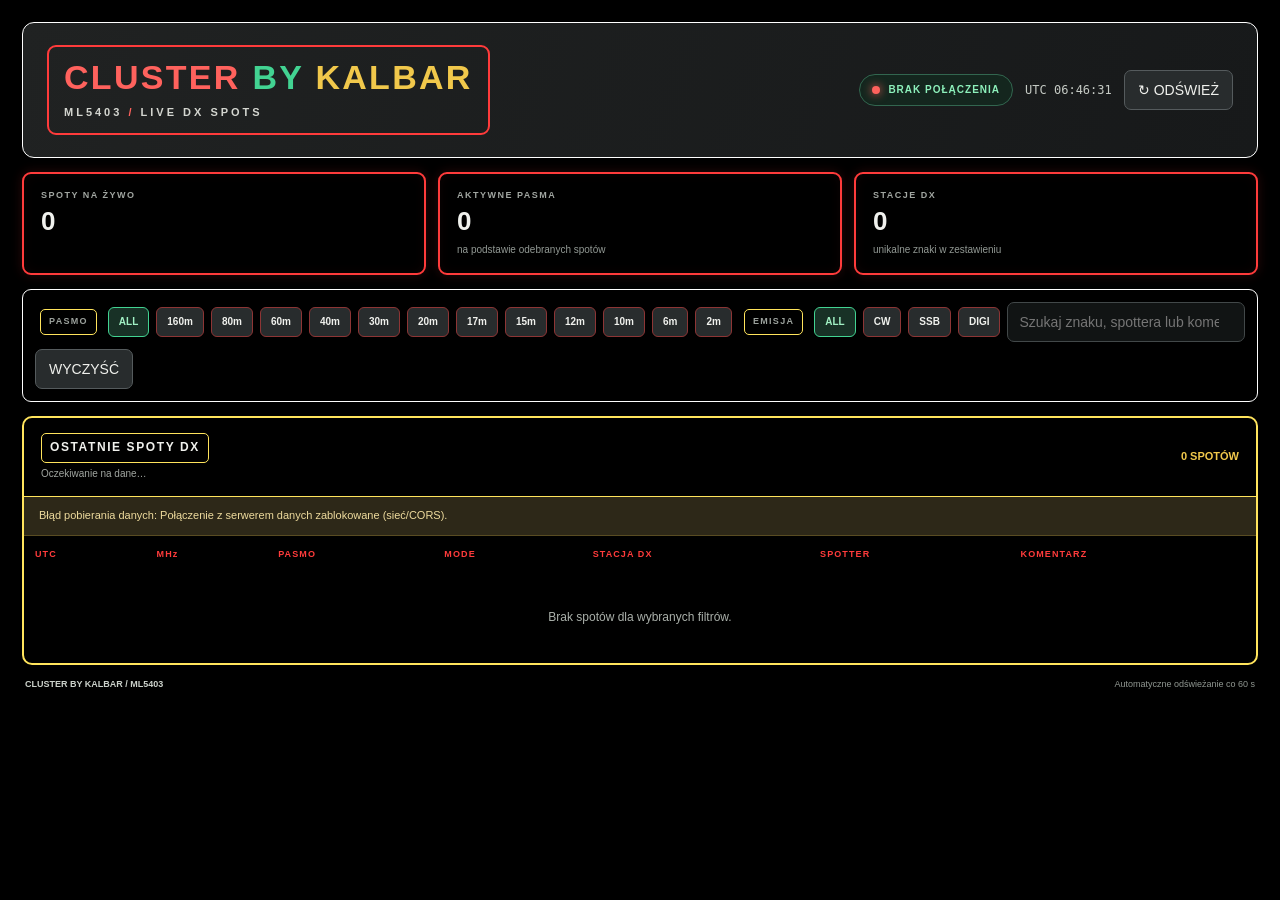
==== commit 2712fc41: "Split additional DXCC entities in country labels" ====
--- a/dxcluster-live/index.html
+++ b/dxcluster-live/index.html
@@ -149,7 +149,7 @@
 /* Rozpoznawanie kraju na podstawie prefiksów znaków wywoławczych */
 const COUNTRY_PREFIX_DATA = "Sov Mil Order of Malta|1A\nSpratly Islands|9M0,BM9S,BN9S,BO9S,BP9S,BQ9S,BU9S,BV9S,BW9S,BX9S\nMonaco|3A\nAgalega & St. Brandon|3B6,3B7\nMauritius|3B8\nRodriguez Island|3B9\nEquatorial Guinea|3C\nAnnobon Island|3C0\nFiji|3D2\nKingdom of Eswatini|3DA\nTunisia|3V,TS\nVietnam|3W,XV\nGuinea|3X\nAzerbaijan|4J,4K\nGeorgia|4L\nMontenegro|4O\nSri Lanka|4P,4Q,4R,4S\nTimor - Leste|4W\nIsrael|4X,4Z\nLibya|5A\nCyprus|5B,C4,H2,P3\nTanzania|5H,5I\nNigeria|5N,5O\nMadagascar|5R,5S,6X\nMauritania|5T\nNiger|5U\nTogo|5V\nSamoa|5W\nUganda|5X\nKenya|5Y,5Z\nSenegal|6V,6W\nJamaica|6Y\nYemen|7O\nLesotho|7P\nMalawi|7Q\nAlgeria|7R,7T,7U,7V,7W,7X,7Y\nBarbados|8P\nMaldives|8Q\nGuyana|8R\nCroatia|9A\nGhana|9G\nMalta|9H\nZambia|9I,9J\nKuwait|9K,NLD\nSierra Leone|9L\nWest Malaysia|9M,9W\nEast Malaysia|9M6,9W6,9M8,9W8\nNepal|9N\nDem. Rep. of the Congo|9O,9P,9Q,9R,9S,9T\nBurundi|9U\nSingapore|9V,S6\nRwanda|9X\nTrinidad & Tobago|9Y,9Z\nBotswana|8O,A2\nTonga|A3\nOman|A4\nBhutan|A5\nUnited Arab Emirates|A6\nQatar|A7\nBahrain|A9\nPakistan|6P,6Q,6R,6S,AP,AQ,AR,AS\nTaiwan|BM,BN,BO,BP,BQ,BU,BV,BW,BX\nPratas Island|BM9P,BN9P,BO9P,BP9P,BQ9P,BU9P,BV9P,BW9P,BX9P\nChina|3H,3H0,3H9,3I,3I0,3I9,3J,3J0,3J9,3K,3K0,3K9,3L,3L0,3L9,3M,3M0,3M9,3N,3N0,3N9,3O,3O0,3O9,3P,3P0,3P9,3Q,3Q0,3Q9,3R,3R0,3R9,3S,3S0,3S9,3T,3T0,3T9,3U,3U0,3U9,B0,B2,B3,B4,B5,B6,B7,B8,B9,BA,BA0,BA9,BB,BB0,BB9,BC,BC0,BC9,BD,BD0,BD9,BE,BE0,BE9,BF,BF0,BF9,BG,BG0,BG9,BH,BH0,BH9,BI,BI0,BI9,BJ,BK,BK0,BK9,BL,BL0,BL9,BT,BT0,BT9,BY,BY0,BY9,BZ,BZ0,BZ9,XS,XS0,XS9,B1,B2A,B2B,B2C,B2D,B2E,B2F,B2G,B2H,BA2A,BA2B,BA2C,BA2D,BA2E,BA2F,BA2G,BA2H,BB2A,BB2B,BB2C,BB2D,BB2E,BB2F,BB2G,BB2H,BC2A,BC2B,BC2C,BC2D,BC2E,BC2F,BC2G,BC2H,BD2A,BD2B,BD2C,BD2D,BD2E,BD2F,BD2G,BD2H,BE2A,BE2B,BE2C,BE2D,BE2E,BE2F,BE2G,BE2H,BF2A,BF2B,BF2C,BF2D,BF2E,BF2F,BF2G,BF2H,BG2A,BG2B,BG2C,BG2D,BG2E,BG2F,BG2G,BG2H,BH2A,BH2B,BH2C,BH2D,BH2E,BH2F,BH2G,BH2H,BI2A,BI2B,BI2C,BI2D,BI2E,BI2F,BI2G,BI2H,BK2A,BK2B,BK2C,BK2D,BK2E,BK2F,BK2G,BK2H,BL2A,BL2B,BL2C,BL2D,BL2E,BL2F,BL2G,BL2H,BT2A,BT2B,BT2C,BT2D,BT2E,BT2F,BT2G,BT2H,BY2A,BY2B,BY2C,BY2D,BY2E,BY2F,BY2G,BY2H,BZ2A,BZ2B,BZ2C,BZ2D,BZ2E,BZ2F,BZ2G,BZ2H,B2I,B2J,B2K,B2L,B2M,B2N,B2O,B2P,BA2I,BA2J,BA2K,BA2L,BA2M,BA2N,BA2O,BA2P,BB2I,BB2J,BB2K,BB2L,BB2M,BB2N,BB2O,BB2P,BC2I,BC2J,BC2K,BC2L,BC2M,BC2N,BC2O,BC2P,BD2I,BD2J,BD2K,BD2L,BD2M,BD2N,BD2O,BD2P,BE2I,BE2J,BE2K,BE2L,BE2M,BE2N,BE2O,BE2P,BF2I,BF2J,BF2K,BF2L,BF2M,BF2N,BF2O,BF2P,BG2I,BG2J,BG2K,BG2L,BG2M,BG2N,BG2O,BG2P,BH2I,BH2J,BH2K,BH2L,BH2M,BH2N,BH2O,BH2P,BI2I,BI2J,BI2K,BI2L,BI2M,BI2N,BI2O,BI2P,BK2I,BK2J,BK2K,BK2L,BK2M,BK2N,BK2O,BK2P,BL2I,BL2J,BL2K,BL2L,BL2M,BL2N,BL2O,BL2P,BT2I,BT2J,BT2K,BT2L,BT2M,BT2N,BT2O,BT2P,BY2I,BY2J,BY2K,BY2L,BY2M,BY2N,BY2O,BY2P,BZ2I,BZ2J,BZ2K,BZ2L,BZ2M,BZ2N,BZ2O,BZ2P,B3G,B3H,B3I,B3J,B3K,B3L,BA3G,BA3H,BA3I,BA3J,BA3K,BA3L,BB3G,BB3H,BB3I,BB3J,BB3K,BB3L,BC3G,BC3H,BC3I,BC3J,BC3K,BC3L,BD3G,BD3H,BD3I,BD3J,BD3K,BD3L,BE3G,BE3H,BE3I,BE3J,BE3K,BE3L,BF3G,BF3H,BF3I,BF3J,BF3K,BF3L,BG3G,BG3H,BG3I,BG3J,BG3K,BG3L,BH3G,BH3H,BH3I,BH3J,BH3K,BH3L,BI3G,BI3H,BI3I,BI3J,BI3K,BI3L,BK3G,BK3H,BK3I,BK3J,BK3K,BK3L,BL3G,BL3H,BL3I,BL3J,BL3K,BL3L,BT3G,BT3H,BT3I,BT3J,BT3K,BT3L,BY3G,BY3H,BY3I,BY3J,BY3K,BY3L,BZ3G,BZ3H,BZ3I,BZ3J,BZ3K,BZ3L,B6Q,B6R,B6S,B6T,B6U,B6V,B6W,B6X,BA6Q,BA6R,BA6S,BA6T,BA6U,BA6V,BA6W,BA6X,BB6Q,BB6R,BB6S,BB6T,BB6U,BB6V,BB6W,BB6X,BC6Q,BC6R,BC6S,BC6T,BC6U,BC6V,BC6W,BC6X,BD6Q,BD6R,BD6S,BD6T,BD6U,BD6V,BD6W,BD6X,BE6Q,BE6R,BE6S,BE6T,BE6U,BE6V,BE6W,BE6X,BF6Q,BF6R,BF6S,BF6T,BF6U,BF6V,BF6W,BF6X,BG6Q,BG6R,BG6S,BG6T,BG6U,BG6V,BG6W,BG6X,BH6Q,BH6R,BH6S,BH6T,BH6U,BH6V,BH6W,BH6X,BI6Q,BI6R,BI6S,BI6T,BI6U,BI6V,BI6W,BI6X,BK6Q,BK6R,BK6S,BK6T,BK6U,BK6V,BK6W,BK6X,BL6Q,BL6R,BL6S,BL6T,BL6U,BL6V,BL6W,BL6X,BT6Q,BT6R,BT6S,BT6T,BT6U,BT6V,BT6W,BT6X,BY6Q,BY6R,BY6S,BY6T,BY6U,BY6V,BY6W,BY6X,BZ6Q,BZ6R,BZ6S,BZ6T,BZ6U,BZ6V,BZ6W,BZ6X,B7A,B7B,B7C,B7D,B7E,B7F,B7G,B7H,BA7A,BA7B,BA7C,BA7D,BA7E,BA7F,BA7G,BA7H,BB7A,BB7B,BB7C,BB7D,BB7E,BB7F,BB7G,BB7H,BC7A,BC7B,BC7C,BC7D,BC7E,BC7F,BC7G,BC7H,BD7A,BD7B,BD7C,BD7D,BD7E,BD7F,BD7G,BD7H,BE7A,BE7B,BE7C,BE7D,BE7E,BE7F,BE7G,BE7H,BF7A,BF7B,BF7C,BF7D,BF7E,BF7F,BF7G,BF7H,BG7A,BG7B,BG7C,BG7D,BG7E,BG7F,BG7G,BG7H,BH7A,BH7B,BH7C,BH7D,BH7E,BH7F,BH7G,BH7H,BI7A,BI7B,BI7C,BI7D,BI7E,BI7F,BI7G,BI7H,BK7A,BK7B,BK7C,BK7D,BK7E,BK7F,BK7G,BK7H,BL7A,BL7B,BL7C,BL7D,BL7E,BL7F,BL7G,BL7H,BT7A,BT7B,BT7C,BT7D,BT7E,BT7F,BT7G,BT7H,BY7A,BY7B,BY7C,BY7D,BY7E,BY7F,BY7G,BY7H,BZ7A,BZ7B,BZ7C,BZ7D,BZ7E,BZ7F,BZ7G,BZ7H,B7Q,B7R,B7S,B7T,B7U,B7V,B7W,B7X,BA7Q,BA7R,BA7S,BA7T,BA7U,BA7V,BA7W,BA7X,BB7Q,BB7R,BB7S,BB7T,BB7U,BB7V,BB7W,BB7X,BC7Q,BC7R,BC7S,BC7T,BC7U,BC7V,BC7W,BC7X,BD7Q,BD7R,BD7S,BD7T,BD7U,BD7V,BD7W,BD7X,BE7Q,BE7R,BE7S,BE7T,BE7U,BE7V,BE7W,BE7X,BF7Q,BF7R,BF7S,BF7T,BF7U,BF7V,BF7W,BF7X,BG7Q,BG7R,BG7S,BG7T,BG7U,BG7V,BG7W,BG7X,BH7Q,BH7R,BH7S,BH7T,BH7U,BH7V,BH7W,BH7X,BI7Q,BI7R,BI7S,BI7T,BI7U,BI7V,BI7W,BI7X,BK7Q,BK7R,BK7S,BK7T,BK7U,BK7V,BK7W,BK7X,BL7Q,BL7R,BL7S,BL7T,BL7U,BL7V,BL7W,BL7X,BT7Q,BT7R,BT7S,BT7T,BT7U,BT7V,BT7W,BT7X,BY7Q,BY7R,BY7S,BY7T,BY7U,BY7V,BY7W,BY7X,BZ7Q,BZ7R,BZ7S,BZ7T,BZ7U,BZ7V,BZ7W,BZ7X,B8A,B8B,B8C,B8D,B8E,B8F,BA8A,BA8B,BA8C,BA8D,BA8E,BA8F,BB8A,BB8B,BB8C,BB8D,BB8E,BB8F,BC8A,BC8B,BC8C,BC8D,BC8E,BC8F,BD8A,BD8B,BD8C,BD8D,BD8E,BD8F,BE8A,BE8B,BE8C,BE8D,BE8E,BE8F,BF8A,BF8B,BF8C,BF8D,BF8E,BF8F,BG8A,BG8B,BG8C,BG8D,BG8E,BG8F,BH8A,BH8B,BH8C,BH8D,BH8E,BH8F,BI8A,BI8B,BI8C,BI8D,BI8E,BI8F,BK8A,BK8B,BK8C,BK8D,BK8E,BK8F,BL8A,BL8B,BL8C,BL8D,BL8E,BL8F,BT8A,BT8B,BT8C,BT8D,BT8E,BT8F,BY8A,BY8B,BY8C,BY8D,BY8E,BY8F,BZ8A,BZ8B,BZ8C,BZ8D,BZ8E,BZ8F,B8G,B8H,B8I,B8J,B8K,B8L,BA8G,BA8H,BA8I,BA8J,BA8K,BA8L,BB8G,BB8H,BB8I,BB8J,BB8K,BB8L,BC8G,BC8H,BC8I,BC8J,BC8K,BC8L,BD8G,BD8H,BD8I,BD8J,BD8K,BD8L,BE8G,BE8H,BE8I,BE8J,BE8K,BE8L,BF8G,BF8H,BF8I,BF8J,BF8K,BF8L,BG8G,BG8H,BG8I,BG8J,BG8K,BG8L,BH8G,BH8H,BH8I,BH8J,BH8K,BH8L,BI8G,BI8H,BI8I,BI8J,BI8K,BI8L,BK8G,BK8H,BK8I,BK8J,BK8K,BK8L,BL8G,BL8H,BL8I,BL8J,BL8K,BL8L,BT8G,BT8H,BT8I,BT8J,BT8K,BT8L,BY8G,BY8H,BY8I,BY8J,BY8K,BY8L,BZ8G,BZ8H,BZ8I,BZ8J,BZ8K,BZ8L,B8M,B8N,B8O,B8P,B8Q,B8R,BA8M,BA8N,BA8O,BA8P,BA8Q,BA8R,BB8M,BB8N,BB8O,BB8P,BB8Q,BB8R,BC8M,BC8N,BC8O,BC8P,BC8Q,BC8R,BD8M,BD8N,BD8O,BD8P,BD8Q,BD8R,BE8M,BE8N,BE8O,BE8P,BE8Q,BE8R,BF8M,BF8N,BF8O,BF8P,BF8Q,BF8R,BG8M,BG8N,BG8O,BG8P,BG8Q,BG8R,BH8M,BH8N,BH8O,BH8P,BH8Q,BH8R,BI8M,BI8N,BI8O,BI8P,BI8Q,BI8R,BK8M,BK8N,BK8O,BK8P,BK8Q,BK8R,BL8M,BL8N,BL8O,BL8P,BL8Q,BL8R,BT8M,BT8N,BT8O,BT8P,BT8Q,BT8R,BY8M,BY8N,BY8O,BY8P,BY8Q,BY8R,BZ8M,BZ8N,BZ8O,BZ8P,BZ8Q,BZ8R,B8S,B8T,B8U,B8V,B8W,B8X,BA8S,BA8T,BA8U,BA8V,BA8W,BA8X,BB8S,BB8T,BB8U,BB8V,BB8W,BB8X,BC8S,BC8T,BC8U,BC8V,BC8W,BC8X,BD8S,BD8T,BD8U,BD8V,BD8W,BD8X,BE8S,BE8T,BE8U,BE8V,BE8W,BE8X,BF8S,BF8T,BF8U,BF8V,BF8W,BF8X,BG8S,BG8T,BG8U,BG8V,BG8W,BG8X,BH8S,BH8T,BH8U,BH8V,BH8W,BH8X,BI8S,BI8T,BI8U,BI8V,BI8W,BI8X,BK8S,BK8T,BK8U,BK8V,BK8W,BK8X,BL8S,BL8T,BL8U,BL8V,BL8W,BL8X,BT8S,BT8T,BT8U,BT8V,BT8W,BT8X,BY8S,BY8T,BY8U,BY8V,BY8W,BY8X,BZ8S,BZ8T,BZ8U,BZ8V,BZ8W,BZ8X,B9A,B9B,B9C,B9D,B9E,B9F,BA9A,BA9B,BA9C,BA9D,BA9E,BA9F,BB9A,BB9B,BB9C,BB9D,BB9E,BB9F,BC9A,BC9B,BC9C,BC9D,BC9E,BC9F,BD9A,BD9B,BD9C,BD9D,BD9E,BD9F,BE9A,BE9B,BE9C,BE9D,BE9E,BE9F,BF9A,BF9B,BF9C,BF9D,BF9E,BF9F,BG9A,BG9B,BG9C,BG9D,BG9E,BG9F,BH9A,BH9B,BH9C,BH9D,BH9E,BH9F,BI9A,BI9B,BI9C,BI9D,BI9E,BI9F,BK9A,BK9B,BK9C,BK9D,BK9E,BK9F,BL9A,BL9B,BL9C,BL9D,BL9E,BL9F,BT9A,BT9B,BT9C,BT9D,BT9E,BT9F,BY9A,BY9B,BY9C,BY9D,BY9E,BY9F,BZ9A,BZ9B,BZ9C,BZ9D,BZ9E,BZ9F,B9S,B9T,B9U,B9V,B9W,B9X,BA9S,BA9T,BA9U,BA9V,BA9W,BA9X,BB9S,BB9T,BB9U,BB9V,BB9W,BB9X,BC9S,BC9T,BC9U,BC9V,BC9W,BC9X,BD9S,BD9T,BD9U,BD9V,BD9W,BD9X,BE9S,BE9T,BE9U,BE9V,BE9W,BE9X,BF9S,BF9T,BF9U,BF9V,BF9W,BF9X,BG9S,BG9T,BG9U,BG9V,BG9W,BG9X,BH9S,BH9T,BH9U,BH9V,BH9W,BH9X,BI9S,BI9T,BI9U,BI9V,BI9W,BI9X,BK9S,BK9T,BK9U,BK9V,BK9W,BK9X,BL9S,BL9T,BL9U,BL9V,BL9W,BL9X,BT9S,BT9T,BT9U,BT9V,BT9W,BT9X,BY9S,BY9T,BY9U,BY9V,BY9W,BY9X,BZ9S,BZ9T,BZ9U,BZ9V,BZ9W,BZ9X\nNauru|C2\nAndorra|C3\nThe Gambia|C5\nBahamas|C6\nMozambique|C8,C9\nChile|3G,CA,CB,CC,CD,CE,XQ,XR,3G7,CA7,CB7,CC7,CD7,CE7,XQ7,XR7,3G8,CA8,CB8,CC8,CD8,CE8,XQ8,XR8\nSan Felix & San Ambrosio|3G0X,CA0X,CB0X,CC0X,CD0X,CE0X,XQ0X,XR0X\nEaster Island|3G0,CA0,CB0,CC0,CD0,CE0,XQ0,XR0\nJuan Fernandez Islands|3G0Z,CA0Z,CB0Z,CC0Z,CD0Z,CE0I,CE0Z,XQ0Z,XR0Z\nAntarctica|AY1Z,AY2Z,AY3Z,AY4Z,AY5Z,AY6Z,AY7Z,AY8Z,AY9Z,LU1Z,LU2Z,LU3Z,LU4Z,LU5Z,LU6Z,LU7Z,LU8Z,LU9Z,AX0,VI0,VK0,FT0Y,FT1Y,FT2Y,FT3Y,FT4Y,FT5Y,FT6Y,FT7Y,FT8Y,3Y,ZL5,ZM5,RI1AN,ZS7\nCuba|CL,CM,CO,T4\nMorocco|5C,5D,5E,5F,5G,CN\nBolivia|CP,CP2,CP3,CP4,CP5,CP6,CP7\nPortugal|CQ,CR,CS,CT\nMadeira Islands|CQ2,CQ3,CQ9,CR3,CR9,CS3,CS9,CT3,CT9\nAzores|CQ1,CQ8,CR1,CR2,CR8,CS4,CS8,CT8,CU\nUruguay|CV,CW,CX\nSable Island|CY0\nSt. Paul Island|CY9\nAngola|D2,D3\nCabo Verde|D4\nComoros|D6\nFed. Rep. of Germany|DA,DB,DC,DD,DF,DG,DH,DJ,DK,DL,DM,DN,DO,DP,DQ,DR\nPhilippines|4D,4E,4F,4G,4H,4I,DU,DV,DW,DX,DY,DZ\nEritrea|E3\nPalestine|E4\nSouth Cook Islands|E5\nNiue|E6\nBosnia-Herzegovina|E7\nSpain|AM,AN,AO,EA,EB,EC,ED,EE,EF,EG,EH\nBalearic Islands|AM6,AN6,AO6,EA6,EB6,EC6,ED6,EE6,EF6,EG6,EH6\nCanary Islands|AM8,AN8,AO8,EA8,EB8,EC8,ED8,EE8,EF8,EG8,EH8\nCeuta & Melilla|AM9,AN9,AO9,EA9,EB9,EC9,ED9,EE9,EF9,EG9,EH9\nIreland|EI,EJ\nArmenia|EK\nLiberia|5L,5M,6Z,A8,D5,EL\nIran|9B,9C,9D,EP,EQ\nMoldova|ER\nEstonia|ES\nEthiopia|9E,9F,ET\nBelarus|EU,EV,EW\nKyrgyzstan|EX,EX0P,EX2P,EX6P,EX7P,EX8P,EX0Q,EX2Q,EX6Q,EX7Q,EX8Q\nTajikistan|EY\nTurkmenistan|EZ\nFrance|F,HW,HX,HY,TH,TM,TO,TP,TQ,TV,TX\nGuadeloupe|FG\nMayotte|FH\nSt. Barthelemy|FJ\nNew Caledonia|FK\nMartinique|FM\nFrench Polynesia|FO\nSt. Pierre & Miquelon|FP\nReunion Island|FR\nSt. Martin|FS\nGlorioso Islands|FT0G,FT1G,FT2G,FT3G,FT4G,FT5G,FT6G,FT7G,FT8G,FT9G\nJuan de Nova, Europa|FT0E,FT1E,FT2E,FT3E,FT4E,FT6E,FT7E,FT8E,FT9E,FT0J,FT1J,FT2J,FT3J,FT4J,FT6J,FT7J,FT8J,FT9J\nTromelin Island|FT0T,FT1T,FT2T,FT3T,FT4T,FT5T,FT6T,FT7T,FT8T,FT9T\nCrozet Island|FT0W,FT4W,FT5W,FT8W\nKerguelen Islands|FT0X,FT2X,FT4X,FT5X,FT8X\nAmsterdam & St. Paul Is.|FT0Z,FT1Z,FT2Z,FT3Z,FT4Z,FT5Z,FT6Z,FT7Z,FT8Z\nWallis & Futuna Islands|FW,TW\nFrench Guiana|FY\nEngland|2E,G,M\nIsle of Man|2D,GD,GT,MD,MT\nNorthern Ireland|2I,GI,GN,MI,MN\nJersey|2J,GH,GJ,MH,MJ\nScotland|2A,2M,GM,GS,MA,MM,MS\nGuernsey|2U,GP,GU,MP,MU\nWales|2W,GC,GW,MC,MW\nSolomon Islands|H4\nTemotu Province|H40\nHungary|HA,HG\nSwitzerland|HB,HE\nLiechtenstein|HB0,HE0\nEcuador|HC,HD\nGalapagos Islands|HC8,HD8\nHaiti|4V,HH\nDominican Republic|HI\nColombia|5J,5K,HJ,HK\nSan Andres & Providencia|5J0,5K0,HJ0,HK0\nMalpelo Island|HJ0M,HK0M\nRepublic of Korea|6K,6L,6M,6N,D7,D8,D9,DS,DT,HL,KL9K\nPanama|3E,3F,H3,H8,H9,HO,HP\nHonduras|HQ,HR\nThailand|E2,HS\nVatican City|HV\nSaudi Arabia|7Z,8Z,HZ\nItaly|4U,I\nAfrican Italy|IG9,IH9\nSardinia|IM0,IS0,IW0U,IW0V,IW0W,IW0X,IW0Y,IW0Z\nSicily|IB9,ID9,IE9,IF9,II9,IJ9,IO9,IP9,IQ9,IR9,IT9,IU9,IW9,IY9\nDjibouti|J2\nGrenada|J3\nGuinea-Bissau|J5\nSt. Lucia|J6\nDominica|J7\nSt. Vincent|J8\nJapan|7J,7K,7L,7M,7N,8J,8K,8L,8M,8N,JA,JE,JF,JG,JH,JI,JJ,JK,JL,JM,JN,JO,JP,JQ,JR,JS\nOgasawara|JD1\nMongolia|JT,JU,JV,JT2,JU2,JV2,JT3,JU3,JV3\nSvalbard|JW\nJan Mayen|JX\nJordan|JY\nUnited States|AA,AB,AC,AD,AE,AF,AG,AI,AJ,AK,K,N,W,AA0,AB0,AC0,AD0,AE0,AF0,AG0,AI0,AJ0,AK0,K0,KA0,KB0,KC0,KD0,KE0,KF0,KG0,KI0,KJ0,KK0,KM0,KN0,KO0,KQ0,KR0,KS0,KT0,KU0,KV0,KW0,KX0,KY0,KZ0,N0,NA0,NB0,NC0,ND0,NE0,NF0,NG0,NI0,NJ0,NK0,NM0,NN0,NO0,NQ0,NR0,NS0,NT0,NU0,NV0,NW0,NX0,NY0,NZ0,W0,WA0,WB0,WC0,WD0,WE0,WF0,WG0,WI0,WJ0,WK0,WM0,WN0,WO0,WQ0,WR0,WS0,WT0,WU0,WV0,WW0,WX0,WY0,WZ0,AA5,AB5,AC5,AD5,AE5,AF5,AG5,AI5,AJ5,AK5,K5,KA5,KB5,KC5,KD5,KE5,KF5,KG5,KI5,KJ5,KK5,KM5,KN5,KO5,KQ5,KR5,KS5,KT5,KU5,KV5,KW5,KX5,KY5,KZ5,N5,NA5,NB5,NC5,ND5,NE5,NF5,NG5,NI5,NJ5,NK5,NM5,NN5,NO5,NQ5,NR5,NS5,NT5,NU5,NV5,NW5,NX5,NY5,NZ5,W5,WA5,WB5,WC5,WD5,WE5,WF5,WG5,WI5,WJ5,WK5,WM5,WN5,WO5,WQ5,WR5,WS5,WT5,WU5,WV5,WW5,WX5,WY5,WZ5,AA6,AB6,AC6,AD6,AE6,AF6,AG6,AI6,AJ6,AK6,K6,KA6,KB6,KC6,KD6,KE6,KF6,KG6,KI6,KJ6,KK6,KM6,KN6,KO6,KQ6,KR6,KS6,KT6,KU6,KV6,KW6,KX6,KY6,KZ6,N6,NA6,NB6,NC6,ND6,NE6,NF6,NG6,NI6,NJ6,NK6,NM6,NN6,NO6,NQ6,NR6,NS6,NT6,NU6,NV6,NW6,NX6,NY6,NZ6,W6,WA6,WB6,WC6,WD6,WE6,WF6,WG6,WI6,WJ6,WK6,WM6,WN6,WO6,WQ6,WR6,WS6,WT6,WU6,WV6,WW6,WX6,WY6,WZ6,AA7,AB7,AC7,AD7,AE7,AF7,AG7,AI7,AJ7,AK7,K7,KA7,KB7,KC7,KD7,KE7,KF7,KG7,KI7,KJ7,KK7,KM7,KN7,KO7,KQ7,KR7,KS7,KT7,KU7,KV7,KW7,KX7,KY7,KZ7,N7,NA7,NB7,NC7,ND7,NE7,NF7,NG7,NI7,NJ7,NK7,NM7,NN7,NO7,NQ7,NR7,NS7,NT7,NU7,NV7,NW7,NX7,NY7,NZ7,W7,WA7,WB7,WC7,WD7,WE7,WF7,WG7,WI7,WJ7,WK7,WM7,WN7,WO7,WQ7,WR7,WS7,WT7,WU7,WV7,WW7,WX7,WY7,WZ7,AA8,AB8,AC8,AD8,AE8,AF8,AG8,AI8,AJ8,AK8,K8,KA8,KB8,KC8,KD8,KE8,KF8,KG8,KI8,KJ8,KK8,KM8,KN8,KO8,KQ8,KR8,KS8,KT8,KU8,KV8,KW8,KX8,KY8,KZ8,N8,NA8,NB8,NC8,ND8,NE8,NF8,NG8,NI8,NJ8,NK8,NM8,NN8,NO8,NQ8,NR8,NS8,NT8,NU8,NV8,NW8,NX8,NY8,NZ8,W8,WA8,WB8,WC8,WD8,WE8,WF8,WG8,WI8,WJ8,WK8,WM8,WN8,WO8,WQ8,WR8,WS8,WT8,WU8,WV8,WW8,WX8,WY8,WZ8,AA9,AB9,AC9,AD9,AE9,AF9,AG9,AI9,AJ9,AK9,K9,KA9,KB9,KC9,KD9,KE9,KF9,KG9,KI9,KJ9,KK9,KM9,KN9,KO9,KQ9,KR9,KS9,KT9,KU9,KV9,KW9,KX9,KY9,KZ9,N9,NA9,NB9,NC9,ND9,NE9,NF9,NG9,NI9,NJ9,NK9,NM9,NN9,NO9,NQ9,NR9,NS9,NT9,NU9,NV9,NW9,NX9,NY9,NZ9,W9,WA9,WB9,WC9,WD9,WE9,WF9,WG9,WI9,WJ9,WK9,WM9,WN9,WO9,WQ9,WR9,WS9,WT9,WU9,WV9,WW9,WX9,WY9,WZ9\nGuantanamo Bay|KG4\nMariana Islands|AH0,KH0,NH0,WH0\nBaker & Howland Islands|AH1,KH1,NH1,WH1\nGuam|AH2,KH2,NH2,WH2\nJohnston Island|AH3,KH3,NH3,WH3\nMidway Island|AH4,KH4,NH4,WH4\nPalmyra & Jarvis Islands|AH5,KH5,NH5,WH5\nHawaii|AH6,AH7,KH6,KH7,NH6,NH7,WH6,WH7\nKure Island|AH7K,KH7K,NH7K,WH7K\nAmerican Samoa|AH8,KH8,NH8,WH8\nWake Island|AH9,KH9,NH9,WH9\nAlaska|AL,KL,NL,WL\nNavassa Island|KP1,NP1,WP1\nUS Virgin Islands|KP2,NP2,WP2\nPuerto Rico|KP3,KP4,NP3,NP4,WP3,WP4\nDesecheo Island|KP5,NP5,WP5\nNorway|LA,LB,LC,LD,LE,LF,LG,LH,LI,LJ,LK,LL,LM,LN\nArgentina|AY,AZ,L1,L2,L3,L4,L5,L6,L7,L8,L9,LO,LP,LQ,LR,LS,LT,LU,LV,LW,AY0V,AY1V,AY2V,AY3V,AY4V,AY5V,AY6V,AY7V,AY8V,AY9V,AZ0V,AZ1V,AZ2V,AZ3V,AZ4V,AZ5V,AZ6V,AZ7V,AZ8V,AZ9V,L20V,L21V,L22V,L23V,L24V,L25V,L26V,L27V,L28V,L29V,L30V,L31V,L32V,L33V,L34V,L35V,L36V,L37V,L38V,L39V,L40V,L41V,L42V,L43V,L44V,L45V,L46V,L47V,L48V,L49V,L50V,L51V,L52V,L53V,L54V,L55V,L56V,L57V,L58V,L59V,L60V,L61V,L62V,L63V,L64V,L65V,L66V,L67V,L68V,L69V,L70V,L71V,L72V,L73V,L74V,L75V,L76V,L77V,L78V,L79V,L80V,L81V,L82V,L83V,L84V,L85V,L86V,L87V,L88V,L89V,L90V,L91V,L92V,L93V,L94V,L95V,L96V,L97V,L98V,L99V,LO0V,LO1V,LO2V,LO3V,LO4V,LO5V,LO6V,LO7V,LO8V,LO9V,LP0V,LP1V,LP2V,LP3V,LP4V,LP5V,LP6V,LP7V,LP8V,LP9V,LQ0V,LQ1V,LQ2V,LQ3V,LQ4V,LQ5V,LQ6V,LQ7V,LQ8V,LQ9V,LR0V,LR1V,LR2V,LR3V,LR4V,LR5V,LR6V,LR7V,LR8V,LR9V,LS0V,LS1V,LS2V,LS3V,LS4V,LS5V,LS6V,LS7V,LS8V,LS9V,LT0V,LT1V,LT2V,LT3V,LT4V,LT5V,LT6V,LT7V,LT8V,LT9V,LU0V,LU1V,LU2V,LU3V,LU4V,LU5V,LU6V,LU7V,LU8V,LU9V,LV0V,LV1V,LV2V,LV3V,LV4V,LV5V,LV6V,LV7V,LV8V,LV9V,LW0V,LW1V,LW2V,LW3V,LW4V,LW5V,LW6V,LW7V,LW8V,LW9V,AY0W,AY1W,AY2W,AY3W,AY4W,AY5W,AY6W,AY7W,AY8W,AY9W,AZ0W,AZ1W,AZ2W,AZ3W,AZ4W,AZ5W,AZ6W,AZ7W,AZ8W,AZ9W,L20W,L21W,L22W,L23W,L24W,L25W,L26W,L27W,L28W,L29W,L30W,L31W,L32W,L33W,L34W,L35W,L36W,L37W,L38W,L39W,L40W,L41W,L42W,L43W,L44W,L45W,L46W,L47W,L48W,L49W,L50W,L51W,L52W,L53W,L54W,L55W,L56W,L57W,L58W,L59W,L60W,L61W,L62W,L63W,L64W,L65W,L66W,L67W,L68W,L69W,L70W,L71W,L72W,L73W,L74W,L75W,L76W,L77W,L78W,L79W,L80W,L81W,L82W,L83W,L84W,L85W,L86W,L87W,L88W,L89W,L90W,L91W,L92W,L93W,L94W,L95W,L96W,L97W,L98W,L99W,LO0W,LO1W,LO2W,LO3W,LO4W,LO5W,LO6W,LO7W,LO8W,LO9W,LP0W,LP1W,LP2W,LP3W,LP4W,LP5W,LP6W,LP7W,LP8W,LP9W,LQ0W,LQ1W,LQ2W,LQ3W,LQ4W,LQ5W,LQ6W,LQ7W,LQ8W,LQ9W,LR0W,LR1W,LR2W,LR3W,LR4W,LR5W,LR6W,LR7W,LR8W,LR9W,LS0W,LS1W,LS2W,LS3W,LS4W,LS5W,LS6W,LS7W,LS8W,LS9W,LT0W,LT1W,LT2W,LT3W,LT4W,LT5W,LT6W,LT7W,LT8W,LT9W,LU0W,LU1W,LU2W,LU3W,LU4W,LU5W,LU6W,LU7W,LU8W,LU9W,LV0W,LV1W,LV2W,LV3W,LV4W,LV5W,LV6W,LV7W,LV8W,LV9W,LW0W,LW1W,LW2W,LW3W,LW4W,LW5W,LW6W,LW7W,LW8W,LW9W,AY0X,AY1X,AY2X,AY3X,AY4X,AY5X,AY6X,AY7X,AY8X,AY9X,AZ0X,AZ1X,AZ2X,AZ3X,AZ4X,AZ5X,AZ6X,AZ7X,AZ8X,AZ9X,L20X,L21X,L22X,L23X,L24X,L25X,L26X,L27X,L28X,L29X,L30X,L31X,L32X,L33X,L34X,L35X,L36X,L37X,L38X,L39X,L40X,L41X,L42X,L43X,L44X,L45X,L46X,L47X,L48X,L49X,L50X,L51X,L52X,L53X,L54X,L55X,L56X,L57X,L58X,L59X,L60X,L61X,L62X,L63X,L64X,L65X,L66X,L67X,L68X,L69X,L70X,L71X,L72X,L73X,L74X,L75X,L76X,L77X,L78X,L79X,L80X,L81X,L82X,L83X,L84X,L85X,L86X,L87X,L88X,L89X,L90X,L91X,L92X,L93X,L94X,L95X,L96X,L97X,L98X,L99X,LO0X,LO1X,LO2X,LO3X,LO4X,LO5X,LO6X,LO7X,LO8X,LO9X,LP0X,LP1X,LP2X,LP3X,LP4X,LP5X,LP6X,LP7X,LP8X,LP9X,LQ0X,LQ1X,LQ2X,LQ3X,LQ4X,LQ5X,LQ6X,LQ7X,LQ8X,LQ9X,LR0X,LR1X,LR2X,LR3X,LR4X,LR5X,LR6X,LR7X,LR8X,LR9X,LS0X,LS1X,LS2X,LS3X,LS4X,LS5X,LS6X,LS7X,LS8X,LS9X,LT0X,LT1X,LT2X,LT3X,LT4X,LT5X,LT6X,LT7X,LT8X,LT9X,LU0X,LU1X,LU2X,LU3X,LU4X,LU5X,LU6X,LU7X,LU8X,LU9X,LV0X,LV1X,LV2X,LV3X,LV4X,LV5X,LV6X,LV7X,LV8X,LV9X,LW0X,LW1X,LW2X,LW3X,LW4X,LW5X,LW6X,LW7X,LW8X,LW9X,AY0Y,AY1Y,AY2Y,AY3Y,AY4Y,AY5Y,AY6Y,AY7Y,AY8Y,AY9Y,AZ0Y,AZ1Y,AZ2Y,AZ3Y,AZ4Y,AZ5Y,AZ6Y,AZ7Y,AZ8Y,AZ9Y,L20Y,L21Y,L22Y,L23Y,L24Y,L25Y,L26Y,L27Y,L28Y,L29Y,L30Y,L31Y,L32Y,L33Y,L34Y,L35Y,L36Y,L37Y,L38Y,L39Y,L40Y,L41Y,L42Y,L43Y,L44Y,L45Y,L46Y,L47Y,L48Y,L49Y,L50Y,L51Y,L52Y,L53Y,L54Y,L55Y,L56Y,L57Y,L58Y,L59Y,L60Y,L61Y,L62Y,L63Y,L64Y,L65Y,L66Y,L67Y,L68Y,L69Y,L70Y,L71Y,L72Y,L73Y,L74Y,L75Y,L76Y,L77Y,L78Y,L79Y,L80Y,L81Y,L82Y,L83Y,L84Y,L85Y,L86Y,L87Y,L88Y,L89Y,L90Y,L91Y,L92Y,L93Y,L94Y,L95Y,L96Y,L97Y,L98Y,L99Y,LO0Y,LO1Y,LO2Y,LO3Y,LO4Y,LO5Y,LO6Y,LO7Y,LO8Y,LO9Y,LP0Y,LP1Y,LP2Y,LP3Y,LP4Y,LP5Y,LP6Y,LP7Y,LP8Y,LP9Y,LQ0Y,LQ1Y,LQ2Y,LQ3Y,LQ4Y,LQ5Y,LQ6Y,LQ7Y,LQ8Y,LQ9Y,LR0Y,LR1Y,LR2Y,LR3Y,LR4Y,LR5Y,LR6Y,LR7Y,LR8Y,LR9Y,LS0Y,LS1Y,LS2Y,LS3Y,LS4Y,LS5Y,LS6Y,LS7Y,LS8Y,LS9Y,LT0Y,LT1Y,LT2Y,LT3Y,LT4Y,LT5Y,LT6Y,LT7Y,LT8Y,LT9Y,LU0Y,LU1Y,LU2Y,LU3Y,LU4Y,LU5Y,LU6Y,LU7Y,LU8Y,LU9Y,LV0Y,LV1Y,LV2Y,LV3Y,LV4Y,LV5Y,LV6Y,LV7Y,LV8Y,LV9Y,LW0Y,LW1Y,LW2Y,LW3Y,LW4Y,LW5Y,LW6Y,LW7Y,LW8Y,LW9Y\nLuxembourg|LX\nLithuania|LY\nBulgaria|LZ\nPeru|4T,OA,OB,OC\nLebanon|OD\nAustria|OE\nFinland|OF,OG,OH,OI,OJ\nAland Islands|OF0,OG0,OH0,OI0\nMarket Reef|OJ0\nCzech Republic|OK,OL\nSlovak Republic|OM\nBelgium|ON,OO,OP,OQ,OR,OS,OT\nGreenland|OX,XP\nFaroe Islands|OW,OY\nDenmark|5P,5Q,OU,OV,OZ\nPapua New Guinea|P2\nAruba|P4\nDPR of Korea|P5,P6,P7,P8,P9\nNetherlands|PA,PB,PC,PD,PE,PF,PG,PH,PI\nCuracao|PJ2\nBonaire|PJ4\nSaba & St. Eustatius|PJ5,PJ6\nSint Maarten|PJ0,PJ7,PJ8\nBrazil|PP,PQ,PR,PS,PT,PU,PV,PW,PX,PY,ZV,ZW,ZX,ZY,ZZ,PP6,PP7,PP8,PQ2,PQ8,PR7,PR8,PS7,PS8,PT2,PT7,PT8,PV8,PW8,PQ6,PR6,PS6,PT6,PU6,PV6,PW6,PX6,PY6,ZV6,ZW6,ZX6,ZY6,ZZ6,PQ7,PU7,PV7,PW7,PX7,PY7,ZV7,ZW7,ZX7,ZY7,ZZ7,PU8,PX8,PY8,ZV8,ZW8,ZX8,ZY8,ZZ8,PP9,PQ9,PR9,PS9,PU9,PV9,PW9,PX9,PY9,ZV9,ZW9,ZX9,ZY9,ZZ9\nFernando de Noronha|PP0F,PP0ZF,PQ0F,PQ0ZF,PR0F,PR0ZF,PS0F,PS0ZF,PT0F,PT0ZF,PU0F,PU0ZF,PV0F,PV0ZF,PW0F,PW0ZF,PX0F,PX0ZF,PY0F,PY0Z,ZV0F,ZV0ZF,ZW0F,ZW0ZF,ZX0F,ZX0ZF,ZY0F,ZY0Z,ZZ0F,ZZ0ZF,PP0R,PP0ZR,PQ0R,PQ0ZR,PR0R,PR0ZR,PS0R,PS0ZR,PT0R,PT0ZR,PU0R,PU0ZR,PV0R,PV0ZR,PW0R,PW0ZR,PX0R,PX0ZR,PY0R,ZV0R,ZV0ZR,ZW0R,ZW0ZR,ZX0R,ZX0ZR,ZY0R,ZZ0R,ZZ0ZR\nSt. Peter & St. Paul|PP0S,PP0ZS,PQ0S,PQ0ZS,PR0S,PR0ZS,PS0S,PS0ZS,PT0S,PT0ZS,PU0S,PU0ZS,PV0S,PV0ZS,PW0S,PW0ZS,PX0S,PX0ZS,PY0S,PY0ZS,ZV0S,ZV0ZS,ZW0S,ZW0ZS,ZX0S,ZX0ZS,ZY0S,ZY0ZS,ZZ0S,ZZ0ZS\nTrindade & Martim Vaz|PP0T,PP0ZT,PQ0T,PQ0ZT,PR0T,PR0ZT,PS0T,PS0ZT,PT0T,PT0ZT,PU0T,PU0ZT,PV0T,PV0ZT,PW0T,PW0ZT,PX0T,PX0ZT,PY0T,PY0ZT,ZV0T,ZV0ZT,ZW0T,ZW0ZT,ZX0T,ZX0ZT,ZY0T,ZY0ZT,ZZ0T,ZZ0ZT\nSuriname|PZ\nFranz Josef Land|RI1F\nWestern Sahara|S0\nBangladesh|S2,S3\nSlovenia|S5\nSeychelles|S7\nSao Tome & Principe|S9\nSweden|7S,8S,SA,SB,SC,SD,SE,SF,SG,SH,SI,SJ,SK,SL,SM\nPoland|3Z,HF,SN,SO,SP,SQ,SR\nSudan|6T,6U,ST\nEgypt|6A,6B,SS,SU\nGreece|J4,SV,SW,SX,SY,SZ\nDodecanese|J45,SV5,SW5,SX5,SY5,SZ5\nCrete|J49,SV9,SW9,SX9,SY9,SZ9\nTuvalu|T2\nWestern Kiribati|T30\nCentral Kiribati|T31\nEastern Kiribati|T32\nBanaba Island|T33\nSomalia|6O,T5\nSan Marino|T7\nPalau|T8\nAsiatic Turkey|TA,TB,TC,YM\nEuropean Turkey|TA1,TB1,TC1,YM1\nIceland|TF\nGuatemala|TD,TG\nCosta Rica|TE,TI\nCocos Island|TE9,TI9\nCameroon|TJ\nCorsica|TK\nCentral African Republic|TL\nRepublic of the Congo|TN0,TN1,TN2,TN3,TN4,TN5,TN6,TN7,TN8,TN9\nGabon|TR\nChad|TT\nCote d'Ivoire|TU0,TU1,TU2,TU3,TU4,TU5,TU6,TU7,TU8,TU9\nBenin|TY\nMali|TZ\nEuropean Russia|R,U,R1N,RA1N,RC1N,RD1N,RE1N,RF1N,RG1N,RJ1N,RK1N,RL1N,RM1N,RN1N,RO1N,RQ1N,RT1N,RU1N,RV1N,RW1N,RX1N,RY1N,RZ1N,U1N,UA1N,UB1N,UC1N,UD1N,UE1N,UF1N,UG1N,UH1N,UI1N,R1O,RA1O,RC1O,RD1O,RE1O,RF1O,RG1O,RJ1O,RK1O,RL1O,RM1O,RN1O,RO1O,RQ1O,RT1O,RU1O,RV1O,RW1O,RX1O,RY1O,RZ1O,U1O,UA1O,UB1O,UC1O,UD1O,UE1O,UF1O,UG1O,UH1O,UI1O,R1P,RA1P,RC1P,RD1P,RE1P,RF1P,RG1P,RJ1P,RK1P,RL1P,RM1P,RN1P,RO1P,RQ1P,RT1P,RU1P,RV1P,RW1P,RX1P,RY1P,RZ1P,U1P,UA1P,UB1P,UC1P,UD1P,UE1P,UF1P,UG1P,UH1P,UI1P,R1Y,R1Z,RA1Y,RA1Z,RC1Y,RC1Z,RD1Y,RD1Z,RE1Y,RE1Z,RF1Y,RF1Z,RG1Y,RG1Z,RJ1Y,RJ1Z,RK1Y,RK1Z,RL1Y,RL1Z,RM1Y,RM1Z,RN1Y,RN1Z,RO1Y,RO1Z,RQ1Y,RQ1Z,RT1Y,RT1Z,RU1Y,RU1Z,RV1Y,RV1Z,RW1Y,RW1Z,RX1Y,RX1Z,RY1Y,RY1Z,RZ1Y,RZ1Z,U1Y,U1Z,UA1Y,UA1Z,UB1Y,UB1Z,UC1Y,UC1Z,UD1Y,UD1Z,UE1Y,UE1Z,UF1Y,UF1Z,UG1Y,UG1Z,UH1Y,UH1Z,UI1Y,UI1Z,R4H,R4I,RA4H,RA4I,RC4H,RC4I,RD4H,RD4I,RE4H,RE4I,RF4H,RF4I,RG4H,RG4I,RJ4H,RJ4I,RK4H,RK4I,RL4H,RL4I,RM4H,RM4I,RN4H,RN4I,RO4H,RO4I,RQ4H,RQ4I,RT4H,RT4I,RU4H,RU4I,RV4H,RV4I,RW4H,RW4I,RX4H,RX4I,RY4H,RY4I,RZ4H,RZ4I,U4H,U4I,UA4H,UA4I,UB4H,UB4I,UC4H,UC4I,UD4H,UD4I,UE4H,UE4I,UF4H,UF4I,UG4H,UG4I,UH4H,UH4I,UI4H,UI4I,R4W,RA4W,RC4W,RD4W,RE4W,RF4W,RG4W,RJ4W,RK4W,RL4W,RM4W,RN4W,RO4W,RQ4W,RT4W,RU4W,RV4W,RW4W,RX4W,RY4W,RZ4W,U4W,UA4W,UB4W,UC4W,UD4W,UE4W,UF4W,UG4W,UH4W,UI4W,R8F,R9F,RA8F,RA9F,RC8F,RC9F,RD8F,RD9F,RE8F,RE9F,RF8F,RF9F,RG8F,RG9F,RJ8F,RJ9F,RK8F,RK9F,RL8F,RL9F,RM8F,RM9F,RN8F,RN9F,RO8F,RO9F,RQ8F,RQ9F,RT8F,RT9F,RU8F,RU9F,RV8F,RV9F,RW8F,RW9F,RX8F,RX9F,RY8F,RY9F,RZ8F,RZ9F,U8F,U9F,UA8F,UA9F,UB8F,UB9F,UC8F,UC9F,UD8F,UD9F,UE8F,UE9F,UF8F,UF9F,UG8F,UG9F,UH8F,UH9F,UI8F,UI9F,R8G,R9G,RA8G,RA9G,RC8G,RC9G,RD8G,RD9G,RE8G,RE9G,RF8G,RF9G,RG8G,RG9G,RJ8G,RJ9G,RK8G,RK9G,RL8G,RL9G,RM8G,RM9G,RN8G,RN9G,RO8G,RO9G,RQ8G,RQ9G,RT8G,RT9G,RU8G,RU9G,RV8G,RV9G,RW8G,RW9G,RX8G,RX9G,RY8G,RY9G,RZ8G,RZ9G,U8G,U9G,UA8G,UA9G,UB8G,UB9G,UC8G,UC9G,UD8G,UD9G,UE8G,UE9G,UF8G,UF9G,UG8G,UG9G,UH8G,UH9G,UI8G,UI9G,R1I,R8X,R9X,RA1I,RA8X,RA9X,RC1I,RC8X,RC9X,RD1I,RD8X,RD9X,RE1I,RE8X,RE9X,RF1I,RF8X,RF9X,RG1I,RG8X,RG9X,RI8X,RI9X,RJ1I,RJ8X,RJ9X,RK1I,RK8X,RK9X,RL1I,RL8X,RL9X,RM1I,RM8X,RM9X,RN1I,RN8X,RN9X,RO1I,RO8X,RO9X,RQ1I,RQ8X,RQ9X,RT1I,RT8X,RT9X,RU1I,RU8X,RU9X,RV1I,RV8X,RV9X,RW1I,RW8X,RW9X,RX1I,RX8X,RX9X,RY1I,RY8X,RY9X,RZ1I,RZ8X,RZ9X,U1I,U8X,U9X,UA1I,UA8X,UA9X,UB1I,UB8X,UB9X,UC1I,UC8X,UC9X,UD1I,UD8X,UD9X,UE1I,UE8X,UE9X,UF1I,UF8X,UF9X,UG1I,UG8X,UG9X,UH1I,UH8X,UH9X,UI1I,UI8X,UI9X\nKaliningrad|R2F,R2K,RA2,RC2F,RC2K,RD2F,RD2K,RE2F,RE2K,RF2F,RF2K,RG2F,RG2K,RJ2F,RJ2K,RK2F,RK2K,RL2F,RL2K,RM2F,RM2K,RN2F,RN2K,RO2F,RO2K,RQ2F,RQ2K,RT2F,RT2K,RU2F,RU2K,RV2F,RV2K,RW2F,RW2K,RX2F,RX2K,RY2F,RY2K,RZ2F,RZ2K,U2F,U2K,UA2,UB2,UC2,UD2,UE2,UF2,UG2,UH2,UI2\nAsiatic Russia|R0,R8,R9,RA0,RA8,RA9,RC0,RC8,RC9,RD0,RD8,RD9,RE0,RE8,RE9,RF0,RF8,RF9,RG0,RG8,RG9,RI0,RI8,RI9,RJ0,RJ8,RJ9,RK0,RK8,RK9,RL0,RL8,RL9,RM0,RM8,RM9,RN0,RN8,RN9,RO0,RO8,RO9,RQ0,RQ8,RQ9,RT0,RT8,RT9,RU0,RU8,RU9,RV0,RV8,RV9,RW0,RW8,RW9,RX0,RX8,RX9,RY0,RY8,RY9,RZ0,RZ8,RZ9,U0,U8,U9,UA0,UA8,UA9,UB0,UB8,UB9,UC0,UC8,UC9,UD0,UD8,UD9,UE0,UE8,UE9,UF0,UF8,UF9,UG0,UG8,UG9,UH0,UH8,UH9,UI0,UI8,UI9,R8H,R8I,R9H,R9I,RA8H,RA8I,RA9H,RA9I,RC8H,RC8I,RC9H,RC9I,RD8H,RD8I,RD9H,RD9I,RE8H,RE8I,RE9H,RE9I,RF8H,RF8I,RF9H,RF9I,RG8H,RG8I,RG9H,RG9I,RJ8H,RJ8I,RJ9H,RJ9I,RK8H,RK8I,RK9H,RK9I,RL8H,RL8I,RL9H,RL9I,RM8H,RM8I,RM9H,RM9I,RN8H,RN8I,RN9H,RN9I,RO8H,RO8I,RO9H,RO9I,RQ8H,RQ8I,RQ9H,RQ9I,RT8H,RT8I,RT9H,RT9I,RU8H,RU8I,RU9H,RU9I,RV8H,RV8I,RV9H,RV9I,RW8H,RW8I,RW9H,RW9I,RX8H,RX8I,RX9H,RX9I,RY8H,RY8I,RY9H,RY9I,RZ8H,RZ8I,RZ9H,RZ9I,U8H,U8I,U9H,U9I,UA8H,UA8I,UA9H,UA9I,UB8H,UB8I,UB9H,UB9I,UC8H,UC8I,UC9H,UC9I,UD8H,UD8I,UD9H,UD9I,UE8H,UE8I,UE9H,UE9I,UF8H,UF8I,UF9H,UF9I,UG8H,UG8I,UG9H,UG9I,UH8H,UH8I,UH9H,UH9I,UI8H,UI8I,UI9H,UI9I,R8J,R9J,RA8J,RA9J,RC8J,RC9J,RD8J,RD9J,RE8J,RE9J,RF8J,RF9J,RG8J,RG9J,RJ8J,RJ9J,RK8J,RK9J,RL8J,RL9J,RM8J,RM9J,RN8J,RN9J,RO8J,RO9J,RQ8J,RQ9J,RT8J,RT9J,RU8J,RU9J,RV8J,RV9J,RW8J,RW9J,RX8J,RX9J,RY8J,RY9J,RZ8J,RZ9J,U8J,U9J,UA8J,UA9J,UB8J,UB9J,UC8J,UC9J,UD8J,UD9J,UE8J,UE9J,UF8J,UF9J,UG8J,UG9J,UH8J,UH9J,UI8J,UI9J,R8K,R9K,RA8K,RA9K,RC8K,RC9K,RD8K,RD9K,RE8K,RE9K,RF8K,RF9K,RG8K,RG9K,RI9K,RJ8K,RJ9K,RK8K,RK9K,RL8K,RL9K,RM8K,RM9K,RN8K,RN9K,RO8K,RO9K,RQ8K,RQ9K,RT8K,RT9K,RU8K,RU9K,RV8K,RV9K,RW8K,RW9K,RX8K,RX9K,RY8K,RY9K,RZ8K,RZ9K,U8K,U9K,UA8K,UA9K,UB8K,UB9K,UC8K,UC9K,UD8K,UD9K,UE8K,UE9K,UF8K,UF9K,UG8K,UG9K,UH8K,UH9K,UI8K,UI9K,R8O,R8P,R9O,R9P,RA8O,RA8P,RA9O,RA9P,RC8O,RC8P,RC9O,RC9P,RD8O,RD8P,RD9O,RD9P,RE8O,RE8P,RE9O,RE9P,RF8O,RF8P,RF9O,RF9P,RG8O,RG8P,RG9O,RG9P,RJ8O,RJ8P,RJ9O,RJ9P,RK8O,RK8P,RK9O,RK9P,RL8O,RL8P,RL9O,RL9P,RM8O,RM8P,RM9O,RM9P,RN8O,RN8P,RN9O,RN9P,RO8O,RO8P,RO9O,RO9P,RQ8O,RQ8P,RQ9O,RQ9P,RT8O,RT8P,RT9O,RT9P,RU8O,RU8P,RU9O,RU9P,RV8O,RV8P,RV9O,RV9P,RW8O,RW8P,RW9O,RW9P,RX8O,RX8P,RX9O,RX9P,RY8O,RY8P,RY9O,RY9P,RZ8O,RZ8P,RZ9O,RZ9P,U8O,U8P,U9O,U9P,UA8O,UA8P,UA9O,UA9P,UB8O,UB8P,UB9O,UB9P,UC8O,UC8P,UC9O,UC9P,UD8O,UD8P,UD9O,UD9P,UE8O,UE8P,UE9O,UE9P,UF8O,UF8P,UF9O,UF9P,UG8O,UG8P,UG9O,UG9P,UH8O,UH8P,UH9O,UH9P,UI8O,UI8P,UI9O,UI9P,R8S,R8T,R9S,R9T,RA8S,RA8T,RA9S,RA9T,RC8S,RC8T,RC9S,RC9T,RD8S,RD8T,RD9S,RD9T,RE8S,RE8T,RE9S,RE9T,RF8S,RF8T,RF9S,RF9T,RG8S,RG8T,RG9S,RG9T,RJ8S,RJ8T,RJ9S,RJ9T,RK8S,RK8T,RK9S,RK9T,RL8S,RL8T,RL9S,RL9T,RM8S,RM8T,RM9S,RM9T,RN8S,RN8T,RN9S,RN9T,RO8S,RO8T,RO9S,RO9T,RQ8S,RQ8T,RQ9S,RQ9T,RT8S,RT8T,RT9S,RT9T,RU8S,RU8T,RU9S,RU9T,RV8S,RV8T,RV9S,RV9T,RW8S,RW8T,RW9S,RW9T,RX8S,RX8T,RX9S,RX9T,RY8S,RY8T,RY9S,RY9T,RZ8S,RZ8T,RZ9S,RZ9T,U8S,U8T,U9S,U9T,UA8S,UA8T,UA9S,UA9T,UB8S,UB8T,UB9S,UB9T,UC8S,UC8T,UC9S,UC9T,UD8S,UD8T,UD9S,UD9T,UE8S,UE8T,UE9S,UE9T,UF8S,UF8T,UF9S,UF9T,UG8S,UG8T,UG9S,UG9T,UH8S,UH8T,UH9S,UH9T,UI8S,UI8T,UI9S,UI9T,R8U,R8V,R9U,R9V,RA8U,RA8V,RA9U,RA9V,RC8U,RC8V,RC9U,RC9V,RD8U,RD8V,RD9U,RD9V,RE8U,RE8V,RE9U,RE9V,RF8U,RF8V,RF9U,RF9V,RG8U,RG8V,RG9U,RG9V,RJ8U,RJ8V,RJ9U,RJ9V,RK8U,RK8V,RK9U,RK9V,RL8U,RL8V,RL9U,RL9V,RM8U,RM8V,RM9U,RM9V,RN8U,RN8V,RN9U,RN9V,RO8U,RO8V,RO9U,RO9V,RQ8U,RQ8V,RQ9U,RQ9V,RT8U,RT8V,RT9U,RT9V,RU8U,RU8V,RU9U,RU9V,RV8U,RV8V,RV9U,RV9V,RW8U,RW8V,RW9U,RW9V,RX8U,RX8V,RX9U,RX9V,RY8U,RY8V,RY9U,RY9V,RZ8U,RZ8V,RZ9U,RZ9V,U8U,U8V,U9U,U9V,UA8U,UA8V,UA9U,UA9V,UB8U,UB8V,UB9U,UB9V,UC8U,UC8V,UC9U,UC9V,UD8U,UD8V,UD9U,UD9V,UE8U,UE8V,UE9U,UE9V,UF8U,UF8V,UF9U,UF9V,UG8U,UG8V,UG9U,UG9V,UH8U,UH8V,UH9U,UH9V,UI8U,UI8V,UI9U,UI9V,R8W,R9W,RA8W,RA9W,RC8W,RC9W,RD8W,RD9W,RE8W,RE9W,RF8W,RF9W,RG8W,RG9W,RJ8W,RJ9W,RK8W,RK9W,RL8W,RL9W,RM8W,RM9W,RN8W,RN9W,RO8W,RO9W,RQ8W,RQ9W,RT8W,RT9W,RU8W,RU9W,RV8W,RV9W,RW8W,RW9W,RX8W,RX9W,RY8W,RY9W,RZ8W,RZ9W,U8W,U9W,UA8W,UA9W,UB8W,UB9W,UC8W,UC9W,UD8W,UD9W,UE8W,UE9W,UF8W,UF9W,UG8W,UG9W,UH8W,UH9W,UI8W,UI9W,R8Y,R9Y,RA8Y,RA9Y,RC8Y,RC9Y,RD8Y,RD9Y,RE8Y,RE9Y,RF8Y,RF9Y,RG8Y,RG9Y,RJ8Y,RJ9Y,RK8Y,RK9Y,RL8Y,RL9Y,RM8Y,RM9Y,RN8Y,RN9Y,RO8Y,RO9Y,RQ8Y,RQ9Y,RT8Y,RT9Y,RU8Y,RU9Y,RV8Y,RV9Y,RW8Y,RW9Y,RX8Y,RX9Y,RY8Y,RY9Y,RZ8Y,RZ9Y,U8Y,U9Y,UA8Y,UA9Y,UB8Y,UB9Y,UC8Y,UC9Y,UD8Y,UD9Y,UE8Y,UE9Y,UF8Y,UF9Y,UG8Y,UG9Y,UH8Y,UH9Y,UI8Y,UI9Y,R8Z,R9Z,RA8Z,RA9Z,RC8Z,RC9Z,RD8Z,RD9Z,RE8Z,RE9Z,RF8Z,RF9Z,RG8Z,RG9Z,RJ8Z,RJ9Z,RK8Z,RK9Z,RL8Z,RL9Z,RM8Z,RM9Z,RN8Z,RN9Z,RO8Z,RO9Z,RQ8Z,RQ9Z,RT8Z,RT9Z,RU8Z,RU9Z,RV8Z,RV9Z,RW8Z,RW9Z,RX8Z,RX9Z,RY8Z,RY9Z,RZ8Z,RZ9Z,U8Z,U9Z,UA8Z,UA9Z,UB8Z,UB9Z,UC8Z,UC9Z,UD8Z,UD9Z,UE8Z,UE9Z,UF8Z,UF9Z,UG8Z,UG9Z,UH8Z,UH9Z,UI8Z,UI9Z,R0A,R0B,R0H,RA0A,RA0B,RA0H,RC0A,RC0B,RC0H,RD0A,RD0B,RD0H,RE0A,RE0B,RE0H,RF0A,RF0B,RF0H,RG0A,RG0B,RG0H,RI0A,RI0B,RI0H,RJ0A,RJ0B,RJ0H,RK0A,RK0B,RK0H,RL0A,RL0B,RL0H,RM0A,RM0B,RM0H,RN0A,RN0B,RN0H,RO0A,RO0B,RO0H,RQ0A,RQ0B,RQ0H,RT0A,RT0B,RT0H,RU0A,RU0B,RU0H,RV0A,RV0B,RV0H,RW0A,RW0B,RW0H,RX0A,RX0B,RX0H,RY0A,RY0B,RY0H,RZ0A,RZ0B,RZ0H,U0A,U0B,U0H,UA0A,UA0B,UA0H,UB0A,UB0B,UB0H,UC0A,UC0B,UC0H,UD0A,UD0B,UD0H,UE0A,UE0B,UE0H,UF0A,UF0B,UF0H,UG0A,UG0B,UG0H,UH0A,UH0B,UH0H,UI0A,UI0B,UI0H,R0C,RA0C,RC0C,RD0C,RE0C,RF0C,RG0C,RI0C,RJ0C,RK0C,RL0C,RM0C,RN0C,RO0C,RQ0C,RT0C,RU0C,RV0C,RW0C,RX0C,RY0C,RZ0C,U0C,UA0C,UB0C,UC0C,UD0C,UE0C,UF0C,UG0C,UH0C,UI0C,R0E,R0F,RA0E,RA0F,RC0E,RC0F,RD0E,RD0F,RE0E,RE0F,RF0E,RF0F,RG0E,RG0F,RI0F,RJ0E,RJ0F,RK0E,RK0F,RL0E,RL0F,RM0E,RM0F,RN0E,RN0F,RO0E,RO0F,RQ0E,RQ0F,RT0E,RT0F,RU0E,RU0F,RV0E,RV0F,RW0E,RW0F,RX0E,RX0F,RY0E,RY0F,RZ0E,RZ0F,U0E,U0F,UA0E,UA0F,UB0E,UB0F,UC0E,UC0F,UD0E,UD0F,UE0E,UE0F,UF0E,UF0F,UG0E,UG0F,UH0E,UH0F,UI0E,UI0F,R0I,RA0I,RC0I,RD0I,RE0I,RF0I,RG0I,RI0I,RJ0I,RK0I,RL0I,RM0I,RN0I,RO0I,RQ0I,RT0I,RU0I,RV0I,RW0I,RX0I,RY0I,RZ0I,U0I,UA0I,UB0I,UC0I,UD0I,UE0I,UF0I,UG0I,UH0I,UI0I,R0K,RA0K,RC0K,RD0K,RE0K,RF0K,RG0K,RI0K,RJ0K,RK0K,RL0K,RM0K,RN0K,RO0K,RQ0K,RT0K,RU0K,RV0K,RW0K,RX0K,RY0K,RZ0K,U0K,UA0K,UB0K,UC0K,UD0K,UE0K,UF0K,UG0K,UH0K,UI0K,R0L,R0M,R0N,RA0L,RA0M,RA0N,RC0L,RC0M,RC0N,RD0L,RD0M,RD0N,RE0L,RE0M,RE0N,RF0L,RF0M,RF0N,RG0L,RG0M,RG0N,RI0L,RJ0L,RJ0M,RJ0N,RK0L,RK0M,RK0N,RL0L,RL0M,RL0N,RM0L,RM0M,RM0N,RN0L,RN0M,RN0N,RO0L,RO0M,RO0N,RQ0L,RQ0M,RQ0N,RT0L,RT0M,RT0N,RU0L,RU0M,RU0N,RV0L,RV0M,RV0N,RW0L,RW0M,RW0N,RX0L,RX0M,RX0N,RY0L,RY0M,RY0N,RZ0L,RZ0M,RZ0N,U0L,U0M,U0N,UA0L,UA0M,UA0N,UB0L,UB0M,UB0N,UC0L,UC0M,UC0N,UD0L,UD0M,UD0N,UE0L,UE0M,UE0N,UF0L,UF0M,UF0N,UG0L,UG0M,UG0N,UH0L,UH0M,UH0N,UI0L,UI0M,UI0N,R0O,RA0O,RC0O,RD0O,RE0O,RF0O,RG0O,RJ0O,RK0O,RL0O,RM0O,RN0O,RO0O,RQ0O,RT0O,RU0O,RV0O,RW0O,RX0O,RY0O,RZ0O,U0O,UA0O,UB0O,UC0O,UD0O,UE0O,UF0O,UG0O,UH0O,UI0O,R0Q,RA0Q,RC0Q,RD0Q,RE0Q,RF0Q,RG0Q,RI0Q,RJ0Q,RK0Q,RL0Q,RM0Q,RN0Q,RO0Q,RQ0Q,RT0Q,RU0Q,RV0Q,RW0Q,RX0Q,RY0Q,RZ0Q,U0Q,UA0Q,UB0Q,UC0Q,UD0Q,UE0Q,UF0Q,UG0Q,UH0Q,UI0Q,R0R,R0S,R0T,RA0R,RA0S,RA0T,RC0R,RC0S,RC0T,RD0R,RD0S,RD0T,RE0R,RE0S,RE0T,RF0R,RF0S,RF0T,RG0R,RG0S,RG0T,RJ0R,RJ0S,RJ0T,RK0R,RK0S,RK0T,RL0R,RL0S,RL0T,RM0R,RM0S,RM0T,RN0R,RN0S,RN0T,RO0R,RO0S,RO0T,RQ0R,RQ0S,RQ0T,RT0R,RT0S,RT0T,RU0R,RU0S,RU0T,RV0R,RV0S,RV0T,RW0R,RW0S,RW0T,RX0R,RX0S,RX0T,RY0R,RY0S,RY0T,RZ0R,RZ0S,RZ0T,U0R,U0S,U0T,UA0R,UA0S,UA0T,UB0R,UB0S,UB0T,UC0R,UC0S,UC0T,UD0R,UD0S,UD0T,UE0R,UE0S,UE0T,UF0R,UF0S,UF0T,UG0R,UG0S,UG0T,UH0R,UH0S,UH0T,UI0R,UI0S,UI0T,R0W,RA0W,RC0W,RD0W,RE0W,RF0W,RG0W,RJ0W,RK0W,RL0W,RM0W,RN0W,RO0W,RQ0W,RT0W,RU0W,RV0W,RW0W,RX0W,RY0W,RZ0W,U0W,UA0W,UB0W,UC0W,UD0W,UE0W,UF0W,UG0W,UH0W,UI0W,R0Y,RA0Y,RC0Y,RD0Y,RE0Y,RF0Y,RG0Y,RJ0Y,RK0Y,RL0Y,RM0Y,RN0Y,RO0Y,RQ0Y,RT0Y,RU0Y,RV0Y,RW0Y,RX0Y,RY0Y,RZ0Y,U0Y,UA0Y,UB0Y,UC0Y,UD0Y,UE0Y,UF0Y,UG0Y,UH0Y,UI0Y,R0X,R0Z,RA0X,RA0Z,RC0X,RC0Z,RD0X,RD0Z,RE0X,RE0Z,RF0X,RF0Z,RG0X,RG0Z,RI0X,RI0Z,RJ0X,RJ0Z,RK0X,RK0Z,RL0X,RL0Z,RM0X,RM0Z,RN0X,RN0Z,RO0X,RO0Z,RQ0X,RQ0Z,RT0X,RT0Z,RU0X,RU0Z,RV0X,RV0Z,RW0X,RW0Z,RX0X,RX0Z,RY0X,RY0Z,RZ0X,RZ0Z,U0X,U0Z,UA0X,UA0Z,UB0X,UB0Z,UC0X,UC0Z,UD0X,UD0Z,UE0X,UE0Z,UF0X,UF0Z,UG0X,UG0Z,UH0X,UH0Z,UI0X,UI0Z,R0U,R0V,RA0U,RA0V,RC0U,RC0V,RD0U,RD0V,RE0U,RE0V,RF0U,RF0V,RG0U,RG0V,RJ0U,RJ0V,RK0U,RK0V,RL0U,RL0V,RM0U,RM0V,RN0U,RN0V,RO0U,RO0V,RQ0U,RQ0V,RT0U,RT0V,RU0U,RU0V,RV0U,RV0V,RW0U,RW0V,RX0U,RX0V,RY0U,RY0V,RZ0U,RZ0V,U0U,U0V,UA0U,UA0V,UB0U,UB0V,UC0U,UC0V,UD0U,UD0V,UE0U,UE0V,UF0U,UF0V,UG0U,UG0V,UH0U,UH0V,UI0U,UI0V\nUzbekistan|UJ,UK,UL,UM\nKazakhstan|UN,UO,UP,UQ,UN0F,UN1F,UN2F,UN3F,UN4F,UN5F,UN6F,UN7F,UN8F,UN9F,UO0F,UO1F,UO2F,UO3F,UO4F,UO5F,UO6F,UO7F,UO8F,UO9F,UP0F,UP1F,UP2F,UP3F,UP4F,UP5F,UP6F,UP7F,UP8F,UP9F,UQ0F,UQ1F,UQ2F,UQ3F,UQ4F,UQ5F,UQ6F,UQ7F,UQ8F,UQ9F,UN0G,UN1G,UN2G,UN3G,UN4G,UN5G,UN6G,UN7G,UN8G,UN9G,UO0G,UO1G,UO2G,UO3G,UO4G,UO5G,UO6G,UO7G,UO8G,UO9G,UP0G,UP1G,UP2G,UP3G,UP4G,UP5G,UP6G,UP7G,UP8G,UP9G,UQ0G,UQ1G,UQ2G,UQ3G,UQ4G,UQ5G,UQ6G,UQ7G,UQ8G,UQ9G,UN0J,UN1J,UN2J,UN3J,UN4J,UN5J,UN6J,UN7J,UN8J,UN9J,UO0J,UO1J,UO2J,UO3J,UO4J,UO5J,UO6J,UO7J,UO8J,UO9J,UP0J,UP1J,UP2J,UP3J,UP4J,UP5J,UP6J,UP7J,UP8J,UP9J,UQ0J,UQ1J,UQ2J,UQ3J,UQ4J,UQ5J,UQ6J,UQ7J,UQ8J,UQ9J,UN0Q,UN1Q,UN2Q,UN3Q,UN4Q,UN5Q,UN6Q,UN7Q,UN8Q,UN9Q,UO0Q,UO1Q,UO2Q,UO3Q,UO4Q,UO5Q,UO6Q,UO7Q,UO8Q,UO9Q,UP0Q,UP1Q,UP2Q,UP3Q,UP4Q,UP5Q,UP6Q,UP7Q,UP8Q,UP9Q,UQ0Q,UQ1Q,UQ2Q,UQ3Q,UQ4Q,UQ5Q,UQ6Q,UQ7Q,UQ8Q,UQ9Q\nUkraine|EM,EN,EO,U5,UR,US,UT,UU,UV,UW,UX,UY,UZ\nAntigua & Barbuda|V2\nBelize|V3\nSt. Kitts & Nevis|V4\nNamibia|V5\nMicronesia|V6\nMarshall Islands|V7\nBrunei Darussalam|V8\nCanada|CF,CG,CJ,CK,VA,VB,VC,VE,VG,VX,VY9,XL,XM,CF2,CG2,CJ2,CK2,VA2,VB2,VC2,VE2,VG2,VX2,XL2,XM2,CF3,CG3,CJ3,CK3,VA3,VB3,VC3,VE3,VG3,VX3,XL3,XM3,CF4,CG4,CJ4,CK4,VA4,VB4,VC4,VE4,VG4,VX4,XL4,XM4,CF5,CG5,CJ5,CK5,VA5,VB5,VC5,VE5,VG5,VX5,XL5,XM5,CF6,CG6,CJ6,CK6,VA6,VB6,VC6,VE6,VG6,VX6,XL6,XM6,CF7,CG7,CJ7,CK7,VA7,VB7,VC7,VE7,VG7,VX7,XL7,XM7,CF8,CG8,CJ8,CK8,VA8,VB8,VC8,VE8,VG8,VX8,XL8,XM8,CH1,CY1,VD1,VO1,XJ1,XN1,CH2,CY2,VD2,VO2,XJ2,XN2,CI0,CZ0,VY0,XK0,XO0,CI1,CZ1,VF1,VY1,XK1,XO1,CI2,CZ2,VF2,VY2,XK2,XO2\nAustralia|AX,VI,VJ,VK,VL,AX4,VI4,VJ4,VK4,VL4,AX6,VI6,VJ6,VK6,VL6,AX8,VI8,VJ8,VK8,VL8\nCocos (Keeling) Islands|AX9C,AX9Y,VI9C,VI9Y,VK9C,VK9FC,VK9KC,VK9Y,VK9ZY,VZ9Y\nLord Howe Island|VK9FL\nMellish Reef|AX9M,VI9M,VK9M,VZ9M\nNorfolk Island|AX9,VI9,VK9\nWillis Island|AX9W,AX9Z,VI9W,VI9Z,VK9FW,VK9W,VK9Z,VZ9W\nChristmas Island|AX9X,VI9X,VK9FX,VK9KX,VK9X,VZ9X\nAnguilla|VP2E\nMontserrat|VP2M\nBritish Virgin Islands|VP2V\nTurks & Caicos Islands|VP5,VQ5\nPitcairn Island|VP6\nFalkland Islands|VP8\nSouth Georgia Island|VP0G\nSouth Shetland Islands|CE9,XR9\nSouth Sandwich Islands|VP0S\nBermuda|VP9\nChagos Islands|VQ9\nHong Kong|VR\nIndia|8T,8U,8V,8W,8X,8Y,AT,AU,AV,AW,VT,VU,VV,VW\nAndaman & Nicobar Is.|VU4\nLakshadweep Islands|VU7\nMexico|4A,4B,4C,6D,6E,6F,6G,6H,6I,6J,XA,XB,XC,XD,XE,XF,XG,XH,XI\nRevillagigedo|4A4,4B4,4C4,6D4,6E4,6F4,6G4,6H4,6I4,6J4,XA4,XB4,XC4,XD4,XE4,XF4,XG4,XH4,XI4\nBurkina Faso|XT\nCambodia|XU\nLaos|XW\nMacao|XX9\nMyanmar|XY,XZ\nAfghanistan|T6,YA\nIndonesia|7A,7B,7C,7D,7E,7F,7G,7H,7I,8A,8B,8C,8D,8E,8F,8G,8H,8I,PK,PL,PM,PN,PO,YB,YC,YD,YE,YF,YG,YH\nIraq|HN0,HN1,HN2,HN3,HN4,HN5,HN6,HN7,HN8,HN9,YI\nVanuatu|YJ\nSyria|6C,YK\nLatvia|YL\nNicaragua|H6,H7,HT,YN\nRomania|YO,YP,YQ,YR\nEl Salvador|HU,YS\nSerbia|YT,YU\nVenezuela|4M,YV,YW,YX,YY\nAves Island|4M0,YV0,YW0,YX0,YY0\nZimbabwe|Z2\nNorth Macedonia|Z3\nRepublic of Kosovo|Z6\nRepublic of South Sudan|Z8\nAlbania|ZA\nGibraltar|ZB,ZG\nUK Base Areas on Cyprus|ZC4\nSt. Helena|ZD7\nAscension Island|ZD8\nTristan da Cunha & Gough|ZD9\nCayman Islands|ZF\nTokelau Islands|ZK3\nNew Zealand|ZK,ZL,ZL50,ZM\nChatham Islands|ZL7,ZM7\nKermadec Islands|ZL8,ZM8\nN.Z. Subantarctic Is.|ZL9\nParaguay|ZP\nSouth Africa|H5,S4,S8,V9,ZR,ZS,ZT,ZU\nPr. Edward & Marion Is.|ZR8,ZS8,ZT8,ZU8";
 const COUNTRY_EXACT_DATA = "Spratly Islands|9M2/PG5M,9M4SDX,9M4SLL,9M6/LA6VM,9M6/LA7XK,9M6/N1UR,9M6/OH2YY,DX0JP,DX0K,DX0NE,DX0P\nMonaco|3A/4Z5KJ/LH\nFiji|3D5X\nConway Reef|3D20CR,3D2C,3D2CCC,3D2CI,3D2CR,3D2CY\nRotuma Island|3D22,3D2AG/P,3D2EU,3D2GC/P,3D2HY/R,3D2NV/P,3D2NV/R,3D2R,3D2RA,3D2RAT,3D2RI,3D2RO,3D2RR,3D2RRR,3D2RX,3D2V,3D2VB/R,3D2Y\nKingdom of Eswatini|3DA0BP/J\nTunisia|3V8CB/J,3V8CB/YOTA,3V8ST/J\nVietnam|XV2G/C\nBouvet|3Y/LB5SH,3Y/ZS6GCM,3Y0C,3Y0E,3Y0J,3Y0K,3Y7GIA,3Y7THA\nPeter 1 Island|3Y0X\nAzerbaijan|4J5T/FF,4J7WMF/FF,4K4K/FF,4K6AE/FF\nGeorgia|4L1W/FF,R3TT/UF6V,RN7G/UF6V,RV3F/UF6V,RX3F/UF6V,UF/UA6GG/FF\nSri Lanka|4S7CGM/AVR\nITU HQ|4U0ITU,4U150ITU,4U1ITU,4U1WRC,4U2WRC\nUnited Nations HQ|4U1UN,4U50SPACE,4U60UN,4U64UN,4U70UN,4U75UN\nVienna Intl Ctr|4U0IARU,4U0R,4U100QO,4U10NPT,4U18FIFA,4U1A,4U1VIC,4U1WED,4U1XMAS,4U2STAYHOME,4U2U,4U30VIC,4U500M,4U70VIC,4U75A,4UNR,4Y1A,C7A\nTimor - Leste|4U1ET\nIsrael|4X01T/FF,4X1FC/LH,4X1GO/LH,4X1IG/LH,4X1KS/LH,4X1KW/LH,4X1OM/LH,4X1OZ/LH,4X1RE/LH,4X1ST/LH,4X1VF/LH,4X1ZM/LH,4X1ZZ/LH,4X4FC/LH,4X4FR/LH,4X4YM/LH,4X5HF/LH,4X5IQ/LH,4X5MG/LH,4X6DK/LH,4X6HP/LH,4X6RE/LH,4X6TT/JY1,4X6UT/LH,4X6UU/LH,4X6YA/LH,4X6ZM/LH,4Z1AR/LH,4Z1DX/LH,4Z1DZ/LH,4Z1KD/LH,4Z1KM/LH,4Z1NB/LH,4Z1ZV/LH,4Z4DX/ANT,4Z4DX/J,4Z4DX/LGT,4Z4DX/LH,4Z4HC/LH,4Z4KJ/LH,4Z4KX/LH,4Z5DZ/LH,4Z5FL/LH,4Z5FW/LH,4Z5KJ/LGT,4Z5KJ/LH,4Z5NW/YL,4Z5OT/LH,4Z5SL/LH,4Z8GZ/LH\nCyprus|5B/DJ5AA/LH,5B/LY1DF/LGT,5B4AKV/EURO,5B4PSG/J,5B4STA/J,5B8AP/LH\nKenya|5Z4IC/Y2K,5Z4RT/Y2K\nJamaica|CO7WT/6Y\nYemen|7O/DL7ZM(37)[48],7O2A(37)[48],7O2WX(37)[48],7O6T(37)[48],7O73T(37)[48],7O8AD(37)[48],7O8AE(37)[48]\nAlgeria|7X2BDX/JOTA,7X5VRK/ND\nGuyana|8R1AK/LH\nCroatia|9A/DJ1KW/LH,9A/DL9CHR/LH,9A/F5OGG/LH,9A/IK3MZS/LH,9A/IW3ILP/LH,9A/OK1FZM/LH,9A0CI/LH,9A2MF/LH,9A2MF/LT,9A2WJ/LH,9A3FO/P/LH,9A3KB/LH,9A3KR/LH,9A5JR/LH,9A5SM/YL,9A5V/LH,9A6AA/LH,9A6PBT/YL,9A70DP/KA,9A70DP/PU,9A70DP/RI,9A70DP/ZG,9A7K/LH,9A7SSY/LH\nMalta|9H1AW/EU25,9H1EI/EU25,9H1JN/EU25,9H1MRL/EU25,9H1RV/EU25,9H1SP/EU25,9H1VC/CGS,9H1VC/KHS,9H1VC/KHS/P,9H1ZZ/EU25,9H4GRS/LH,9H9DSG/J,9H9PSG/J,9H9SEL/LH\nZambia|4U/ON6TT/M\nKuwait|9K2BI/J,9K2BI/JOTA,9K2OK/KACC\nWest Malaysia|9M0SEA,9M6/PA0RRS/2,9M6/ZS6EZ/2,9M6XX/2,9M6YBG/2,9M8DX/2,9M8SYA/2,9W6KOM/2,9W6MAN/2\nEast Malaysia|9M4CKR,9M4LHD,9M9/7M2VPR,9M1CSS,9M1Z,9M2/G3TMA/6,9M2/PG5M/6,9M2/R6AF/6,9M25MS,9M26MS,9M2GCN/6,9M2MDX/6,9M4ARD/6,9M4CAK,9M4CBP,9M4CCB,9M4CKT,9M4CKT/6,9M4CMY,9M4CPT,9M4CRB,9M4CRP,9M4CRP/6,9M4CWS,9M4GCW,9M4LHS,9M4LTW,9M4SAB,9M4SEB,9M4SHQ,9M4SJO,9M4SJS,9M4SJSA,9M4SJSB,9M4SJSD,9M4SJSL,9M4SJSM,9M4SJSP,9M4SJST,9M4SJSW,9M4SJX,9M4SMO,9M4SMS,9M4SMY,9M4STA,9M50IARU/6,9M50MS,9M51SB,9M57MS,9M58MS,9M59MS,9M7DX,9M9/CCL,9W2RCR/6,9W2VVH/6,9M1CSQ,9M1WWA,9M25MQ,9M26MQ,9M4CHQ,9M4CHQ/JOTA,9M4CJN,9M4CPB,9M4CSR,9M4CSS,9M4GKS,9M4JAY,9M4JSE,9M4LHM,9M4RSA,9M4SJE,9M4SJQ,9M4SWK,9M4WWA,9M50IARU/8,9M50MQ,9M51GW,9M53QA,9M57MW,9M58MW,9M59MW,9M59SD\nTonga|A35JP/H,A35TN/N,A35TN/V,A35ZG/H\nOman|A41CK/ND,A41HA/ND,A41JM/ND,A41JR/RD,A41KA/ND,A41KB/ND,A41KC/ND,A41KJ/ND,A41KT/ND,A41LD/ND,A41LD/ND/P,A41LD/RD,A41LD/SQ,A41LX/M/ND,A41LX/ND,A41LX/RD,A41LZ/RD,A41MA/RD,A41MD/RD,A41ME/ND,A41MO/ND,A41MO/RD,A41MO/SQ,A41MX/ND,A41NN/ND,A41NN/ND/P,A41NW/ND,A41OD/ND,A41OM/SQ,A41OO/ND,A41OO/ND/M,A41OP/ND,A41OR/ND,A41PB/ND,A41PB/ND/M,A41PG/M/ND,A41PG/ND,A41PG/SQ,A41PH/ND,A41PJ/ND,A41PY/ND,A41RS/ND,A41WM/ND,A45ND/ND/P,A45RS/ND,A45VU/ND,A45WH/MF,A45WH/ND,A45WH/ND/P,A45WH/P/ND,A45WM/ND,A45WR/ND,A45XO/ND,A45XO/ND/P,A45XO/RD,A45XR/ND,A45XW/ND,A47RK/ND,A47RS/JOTA,A47RS/ND,A47RS/SQ\nUnited Arab Emirates|A6050Y/1,A6050Y/2,A6050Y/3,A6050Y/4,A6050Y/5,A6050Y/7,A6050Y/8,A6050Y/9,A60AAP/1,A60AAP/2,A60AAP/3,A60AAP/4,A60AAP/5,A60AAP/7,A60AAP/8,A60AAP/9,A60AP/0,A60AP/1,A60AP/2,A60AP/3,A60AP/4,A60AP/5,A60AP/7,A60AP/8,A60AP/9,A60ARS/0,A60ARS/1,A60ARS/2,A60ARS/3,A60ARS/4,A60ARS/5,A60ARS/7,A60ARS/8,A60ARS/9,A60BHR/0,A60BHR/1,A60BHR/2,A60BHR/3,A60BHR/4,A60BHR/5,A60BHR/7,A60BHR/8,A60BHR/9,A60CH/0,A60CH/1,A60CH/2,A60CH/3,A60CH/4,A60CH/5,A60CH/7,A60CH/8,A60CH/9,A60DWC/0,A60DWC/1,A60DWC/2,A60DWC/3,A60DWC/4,A60DWC/5,A60DWC/7,A60DWC/8,A60DWC/9,A60EMM/0,A60EMM/1,A60EMM/2,A60EMM/3,A60EMM/4,A60EMM/5,A60EMM/7,A60EMM/8,A60EMM/9,A60EXPO/0,A60EXPO/1,A60EXPO/2,A60EXPO/3,A60EXPO/4,A60EXPO/5,A60EXPO/7,A60EXPO/8,A60EXPO/9,A60FD/0,A60FD/1,A60FD/2,A60FD/3,A60FD/4,A60FD/5,A60FD/7,A60FD/8,A60FD/9,A60FIFA/0,A60FIFA/1,A60FIFA/2,A60FIFA/3,A60FIFA/4,A60FIFA/5,A60FIFA/7,A60FIFA/8,A60FIFA/9,A60HF/0,A60HF/1,A60HF/2,A60HF/3,A60HF/4,A60HF/5,A60HF/7,A60HF/8,A60HF/9,A60KWT/0,A60KWT/1,A60KWT/2,A60KWT/3,A60KWT/4,A60KWT/5,A60KWT/7,A60KWT/8,A60KWT/9,A60MBZ/0,A60MBZ/1,A60MBZ/2,A60MBZ/3,A60MBZ/4,A60MBZ/5,A60MBZ/7,A60MBZ/8,A60MBZ/9,A60MD/0,A60MD/1,A60MD/2,A60MD/3,A60MD/4,A60MD/5,A60MD/7,A60MD/8,A60MD/9,A60NMT/0,A60NMT/1,A60NMT/2,A60NMT/3,A60NMT/4,A60NMT/5,A60NMT/7,A60NMT/8,A60NMT/9,A60OMA/0,A60OMA/1,A60OMA/2,A60OMA/3,A60OMA/4,A60OMA/5,A60OMA/7,A60OMA/8,A60OMA/9,A60PC/0,A60PC/1,A60PC/2,A60PC/3,A60PC/4,A60PC/5,A60PC/7,A60PC/8,A60PC/9,A60PE/0,A60PE/1,A60PE/2,A60PE/3,A60PE/4,A60PE/5,A60PE/7,A60PE/8,A60PE/9,A60QATAR/0,A60QATAR/1,A60QATAR/2,A60QATAR/3,A60QATAR/4,A60QATAR/5,A60QATAR/7,A60QATAR/8,A60QATAR/9,A60SFD/0,A60SFD/1,A60SFD/2,A60SFD/3,A60SFD/4,A60SFD/5,A60SFD/7,A60SFD/8,A60SFD/9,A60SH/1,A60SH/2,A60SH/3,A60SH/4,A60SH/5,A60SH/7,A60SH/8,A60SH/9,A60STAYHOME/1,A60STAYHOME/2,A60STAYHOME/3,A60STAYHOME/4,A60STAYHOME/5,A60STAYHOME/7,A60STAYHOME/8,A60STAYHOME/9,A60TET/0,A60TET/1,A60TET/2,A60TET/3,A60TET/4,A60TET/5,A60TET/7,A60TET/8,A60TET/9,A60UED/0,A60UED/1,A60UED/2,A60UED/3,A60UED/4,A60UED/5,A60UED/7,A60UED/8,A60UED/9,A60WAAD/0,A60WAAD/1,A60WAAD/2,A60WAAD/3,A60WAAD/4,A60WAAD/5,A60WAAD/7,A60WAAD/8,A60WAAD/9,A60WARD/0,A60WARD/1,A60WARD/2,A60WARD/3,A60WARD/4,A60WARD/5,A60WARD/7,A60WARD/8,A60WARD/9,A60WRC/0,A60WRC/1,A60WRC/2,A60WRC/3,A60WRC/4,A60WRC/5,A60WRC/7,A60WRC/8,A60WRC/9,A60WSW/0,A60WSW/1,A60WSW/2,A60WSW/3,A60WSW/4,A60WSW/5,A60WSW/7,A60WSW/8,A60WSW/9,A60WTIS/0,A60WTIS/1,A60WTIS/2,A60WTIS/3,A60WTIS/4,A60WTIS/5,A60WTIS/7,A60WTIS/8,A60WTIS/9,A60ZHD/0,A60ZHD/1,A60ZHD/2,A60ZHD/3,A60ZHD/4,A60ZHD/5,A60ZHD/7,A60ZHD/8,A60ZHD/9,A61B/ND,A61BK/DM,A61BK/JJ,A61BK/ND,A61C/ND,A61D/ND,A61DA/MD,A61DD/FD,A61DD/MD,A61DD/ND,A61DJ/ND,A61E/ND,A61EI/ARS,A61FJ/ARS,A61FJ/FD,A61FJ/ND,A61FK/47ND,A61FK/FD,A61FK/MD,A61HA/ND,A61K/ND,A61LL/ND,A61M/ND,A61N/ND,A61Q/ARS,A61Q/FD,A61Q/MD,A61Q/ND,A61QQ/ND,A61R/ND,A61RK/ND,A61SM/ND,A61ZA/FD,A62ER/ND,A62ER/ZM3,A65DC/FD\nQatar|A71BX/NDQ,A71CM/ND,A71CT/NDQ,A71EM/NDQ,A71EM/QND,A71FJ/QND\nBahrain|A92AA/GR\nScarborough Reef|BS7H\nChina|B7/BA7CK(26),B7/BA7NQ(26),B7/BD1TX(26),B7CRA,B90IARU,B9CRA,BA4DL/0(23),BA7CK(26),BA7IA(26),BD1TX(26),BD4QB/0(23),BD7HC(26),BD7MQ/9(23),BG6IFR/9(23),BG9XD/2,BG9XD/4,BG9XD/5,BG9XD/7,BH3FZA/9(23),BH4CXY/9(23),BH6IVL/9(23),W5FKX/BY1RX,BA1PK/0(23)[42],BA4DC/0(23)[42],BD6KF/0(23)[42],BD9BI/0(23)[42],BG2LTC/0(23)[42],BG8FUL/0(23)[42],BH3EUD/0(23)[42],BH3FZA/0(23)[42],BA4DT/0(23)[42],BA4RF/0(23)[42],BA7IO/0(23)[42],BA7JS/0(23)[42],BD1PTA/0(23)[42],BD7IEE/0(23)[42],BG1KIY/0(23)[42],BG1LLB/0(23)[42],BG1PIP/0(23)[42],BG4WUA/0(23)[42],BY1WXD/0(23)[42],AA1IZ/BY1DX,AJ3M/BY1RX,BG9XD/1,BT1OY/YL,BY1BJ/1DX,BY1CRA/WO22,BY1CRA/WRTC,BY1PK/I1ZB,BY1TTY/OD5LN,DL5MC/BY1PK,F5RAV/BY1RX,F6HMJ/BY1TX,G4DFN/BY1PK,JT1BV/BY1DX,JT1BV/BY1RX,K0MD/BY1TX,K5SF/BY1RX,KO4RR/BY1PK,KU1CW/BY1RX,LZ2HM/BY1RX,N4OE/BY1TTY,N4WV/BY1PK,OD5LN/BA1RB,OD5LN/BY1TTY,OH2MA/BY1DX,OM3UU/BY1CJL,UW1GZ/BA1RB,VE3FU/BY1TTY,VO1AU/BY1DX,VO1AU/BY1RX,VO1AU/BY1TTY,W0NB/BY1PK,W4IM/BY1PK,UA9OW/BY2HIT[33],OD5LN/BY1RX,BG3PUX/Q,7K1OUO/BY4AOH,AA2WN/BA4DW,BA3GG/4,BG0IO/4,BY4DX/W9HQ,DF4ZK/BY4AA,DF4ZK/BY4BZB,DJ7BU/BY4BZB,F5JSD/BY4AA,F5NVF/BY4AA,HZ1MD/BY4AOH,JA0AZ/BY4AEE,JA1UQA/BY4AOH,JE1PYH/BY4AOH,JE2FUP/BY4AOH,JE2LPC/BY4AOH,JH1TEB/BY4AOH,JH3TXR/BY4AOH,JH7DFZ/BY4AOH,JJ1LRD/BY4AOH,JL1KBS/BY4HAM,JP1STX/BY4HAM,KA8PVS/BY4BBS,KD3TB/BY4BZB,KK7PW/BA4DW,KT8X/BY4BNS,KU1CW/BY4AE,KU1CW/BY4DX,VE3LBQ/BY4AOH,VE7AF/BY4AOH,VE7KC/BA4DW,VR2SS/BY4AOH,W0NB/BY4AA,W8NF/BY4AOH,W8NF/BY4CYL,WX8C/BY4AA,DL2JRM/BY4RRR,DL3OCH/BY4RRR,F6AJA/BY4RJZ,JA0AZ/BY4SZ,PG5M/BA4RF,K8ZCT/BA5AN,OK7MT/BY5HB,UA9HW/BY6IA,BD7JZC/UT3GF,BD7LPD/UT3GF,BG7JJW/UT3GF,DL3NM/BY7KG,F4BKV/BY7PP,G0SFJ/BY7KP,LZ2HM/BY7PP,VE7AF/BY7KH,W1DF/BA7MY,W1DF/BA7NO,W6BBA/BD7PUZ,W6BBA/BY7KTO,BY7STC/F4CYZ[43],BA0AA/8[43],BG0DKM/8[43],ON5TN/BY8AC[43],VK5GG/BA8MM[43],DL2JRM/BY8SKM[43],XX9AH/BG8ST[43],B9/BD8ALD[43],B9/BH1NGG[43],BG0GE/9[43],BH1NGG/9[43],BG6HJE/9(23)[43],BY1HT/9(23)[43],BD4HF/9(23)[43],BD5HSV/9(23)[43],BA7JS/9(23)[42],BD5QDM/9(23)[42],BG6HVT/9(23)[42]\nAndorra|C37URA/HSFA\nThe Gambia|C56W/BI\nBahamas|WK2G/C6A/LH\nMozambique|C98DC/YL\nChile|CE9/PA3EXX,CE9/PA3EXX/P,CE9/VE3LYC,CE9/VE3LYC/P,CE9/WW3TRG,XR90IARU,XR96IARU,CD0YJA/3,CE0YHF/3,CD0YJA/4,XR90RG,3G6S[16],CB6F[16],CE6PGO[16],CE6RCO[16],CE6RFP[16],XQ4CW/6[16],XQ6BQ[16],XQ6CF[16],XQ6CFX[16],XQ6OA[16],XQ6UMR[16],XR6F[16],XR7FTC/LH[16],CE9/UA4WHX[16],XR9A/8[16],XR9N[16]\nSan Felix & San Ambrosio|XR0ZY\nEaster Island|CE0ZIC\nAntarctica|IA0DC,KC4/KB1EHE,KC4/KB1IFZ,KC4/W3ASA,KC4/W3WKO,KC4/W3WKP,VP8DFK,W3ASA/KC4,W3WKO/KC4,W3WKP/KC4,L36Z[73],LU8DBS/Z[73],LU3HRS/Z[73],LU6ECW/Z[73],LU/FT5YK[73],LU/G0HFX/Z[73],LU1HCQ/Z[73],LU8YD/Z[73],VI0ANZAC(29)[70],VK0/FT4YM(29)[70],VK0/FT4YM/P(29)[70],VK0AI(29)[70],VK0BFG(29)[70],VK0TBC(29)[70],OP0LE(38)[67],CE9VPM[73],OR3AX(30)[71],OR4AX(30)[71],VP8CM[73],VP8DLM[73],FT5YK/KC4[73],KC4/FT5YK[73],VP8/UT1KY[73],VP8CTR[73],VP8DJB/P[73],VP8/G0VZM/P[73],VP8/MM0TJR/P[73],VP8BF[73],VP8DJB[73],VP8DOU[73],VP8DPE[73],VP8ROT[73],VP8ADE[73],VP8ADE/B[73],VP8DLJ[73],VP8DPJ[73],VP8CP[73],VP8CPG[73],AT10BP(38)[67],AT42I(38)[67],AT42IND(38)[67],R1AND/A(38)[67],VU/R1AND(38)[67],VU2JBK/AT10(38)[67],I0HCJ/KC4(30)[71],I0QHM/IA0PS(30)[71],I0QHM/KC4(30)[71],IA0MZ(30)[71],IA0PS(30)[71],II0AMZS(30)[71],II0MZ(30)[71],IK7JGQ/KC4(30)[71],IR0PS(30)[71],KC4/I0HCJ(30)[71],KC4/I0QHM(30)[71],KC4/IK7JGQ(30)[71],8J1RL(39)[67],8J60JARE(39)[67],JG2MLI/ANT(39)[67],JH1TOF/ANT(39)[67],8J1RF(39)[67],8J1RF/M(39)[67],7S8AAA(38)[67],R1ANJ(39)[69],R1ANL(30)[70],R1ANB(29)[69],R1ANT(29)[69],R7C/ANT(29)[69],R1ANA(39)[69],RI1ANA(39)[69],KC4/N2TA(38)[67],R1/AT10BP(38)[67],R1AND(38)[67],R1AND/AT10BP(38)[67],R1ANN(38)[67],RI1AND(38)[67],RI1ANL(38)[67],RI1ANU(38)[67],RI1ANW(38)[67],RI1ANY(38)[67],R1ANP(39)[69],RI01ANT(39)[69],RI1ANC/A(39)[69],RI1ANE(39)[69],RI1ANI(39)[69],RI1ANN(39)[69],RI1ANP(39)[69],RI1ANZ(39)[69],RI63ANT(39)[69],VU3BPZ/RI1(39)[69],R1ANH(32)[72],RI1ANC(29)[70],RI1ANC/P(29)[70],RI1ANV(29)[70],RI30ANT(29)[70],SM/OH2FFP(38)[67],EM1/UW5EHR[73],EM1EHR[73],EM1HO[73],EM1KCC[73],EM1KGG[73],EM1KY[73],EM1U[73],EM1U/P[73],EM1UA[73],EM1UC[73],EM1UTQ[73],VP8/UW5EHR[73],KC4/VE0HSS(32),VE0HSS/KC4(32),KC4USB(12),KC4/R3CA(30),KC4/R7C(30),KC4AAA(39),KC4AAA/NH6ON(30),KC4USN(30),R1ANM(30),R3CA/KC4(30),R7C/KC4(30),AB0KG/KC4(30)[71],KC4/AB0KG(30)[71],KC4/KC5AEX(30)[71],KC4/KE6ZYK(30)[71],KC4/KK6KO(30)[71],KC4/KL5SE(30)[71],KC4/N0NHP(30)[71],KC4/N3SIG(30)[71],KC4/NK3T(30)[71],KC4/RW1AI(30)[71],KC4/UA1PAC(30)[71],KC4/W1MRQ(30)[71],KC4/W1WCN(30)[71],KC4/W4OEP(30)[71],KC4/WA1O(30)[71],KC4USA(30)[71],KC4USC(30)[71],KC4USM(30)[71],KC4USV(30)[71],KC5AEX/KC4(30)[71],KE6ZYK/KC4(30)[71],N0NHP/KC4(30)[71],N3SIG/KC4(30)[71],NK3T/KC4(30)[71],W1MRQ/KC4(30)[71],W4OEP/KC4(30)[71],WA1O/KC4(30)[71],KC4/KD4VMM[73],KC4/WE9G[73],KC4AAC[73],KD4VMM/KC4[73],WE9G/KC4[73],ZS6KX/7(38)[67],KC4/KL7RL(12)[72],KL7RL/KC4(12)[72],9V0A(12),CE9/R3CA(12),CE9/R3RRC(12),CE9/R7C(12),KC4/K2ARB(12),OP0OL(12),R3CA/ANT(12),R3CA/ANT/M(12),R3RRC/ANT(12),VP8DKF(12),FT4YM/P(29)[70],IA/IZ2QEJ(29)[70],IA/IZ3SUS(29)[70],IA0/DK5SQX(29)[70],IA0/DK5SXQ(29)[70],IA0/IZ1KHY/P(29)[70],KC4/IK0AIH/P(29)[70],3Y8XSA(38)[67],3Y9SDA(38)[67],R1ANR/A(38)[67],OJ1ABOA(38)[67],HL1TJF/KC4(12),HL1TR/KC4(12),KC4/HL1TJF(12),KC4/HL1TR(12),KC4/WB9YSD(12)[72],WB9YSD/KC4(12)[72],R1ANP/A(39)[69],LU/FT5YJ[73],OR4TN(38)[67],CE9/K2ARB(12),DH1HB/P(38)[67],DP0/OJ1ABOA(38)[67],DP0GVN(38)[67],DP1POL(38)[67],FT5YJ/P[73],R1ANR(38)[67],RI1ANR(38)[67],OH2FFP/P(38)[67],KC4/WA2DKJ(30),WA2DKJ/KC4(30),8T2BH(39)[69],AT44I(39)[69],VU3BPZ/P(39)[69],VU3LBP(39)[69],VU3LBP/P(39)[69],VP8/SQ1SGB[73],VP8DMH[73],VP8DMH/P[73],VP8DOI[73],VP8HAL[73],D8A(30)[71],DP1POL/P(38)[67],KC4/K6REF(32)[71],DP0GVN/P(38)[67],FT5YK/P[73],RI1ANX(38)[67],RI60ANT(38)[67],VP8/SQ1SGB/P(38)[67],IA0/IZ1KHY(29)[70],IZ1KHY/IA0(29)[70]\nCuba|T40C/LT,CO2FRC/LH,CO6RD/LH\nMorocco|9K2DB/CN8SG\nPortugal|CR5FB/LH,CR6L/LT,CR6YLH/LT,CS2HNI/LH,CS5ARAM/LH,CS5E/LH,CT/DJ5AA/LH,CT1BWW/LH,CT1GFK/LH,CT1GPQ/LGT,CT7/ON4LO/LH,CT7/ON7RU/LH\nMadeira Islands|CT9500AEP/J\nAzores|CQ8ARN/LH,CU2JU/ND,CU5/CU3EJ/LH,CT8/DK6EA/LH\nUruguay|CW5X/LH,CV1AA/LH,CX1CAK/D,CX1SI/D,CX2ABP/D,CX7OV/H,CV9T/LH,CX1TA/LH,CX1TCR/LH,CX5TR/U,CX6DRA/V\nFed. Rep. of Germany|DA0BHV/LGT,DA0BHV/LH,DA0BLH/LGT,DA0DAG/LH,DA0DFF/LH,DA0DH/LH,DA0FO/LH,DA0LCC/LH,DA0LGV/LH,DA0LHT/LH,DA0OIE/LGT,DA0QS/LGT,DA0QS/LH,DA0WLH/LH,DB2BJT/LH,DC1HPS/LH,DD3D/LH,DF0AWG/LH,DF0BU/LH,DF0CHE/LH,DF0ELM/LH,DF0HC/LH,DF0IF/LGT,DF0IF/LH,DF0LR/LH,DF0MF/LGT,DF0MF/LH,DF0MF/LS,DF0SX/LH,DF0VK/LH,DF0WAT/LH,DF0WFB/LH,DF0WH/LGT,DF0WLG/LH,DF1AG/LH,DF1HF/LH,DF2BR/LH,DF3LY/L,DF5A/LH,DF5FO/LH,DF8AN/LGT,DF8AN/LH,DF8AN/P/LH,DF9HG/LH,DG0GF/LH,DG1EHM/LH,DG3XA/LH,DH0IPA/LH,DH1DH/LH,DH1DH/M/LH,DH6RS/LH,DH7RK/LH,DH9JK/LH,DH9UW/YL,DJ0PJ/LH,DJ2OC/LH,DJ3XG/LH,DJ5AA/LH,DJ7AO/LH,DJ7MH/LH,DJ8RH/LH,DJ9QE/LH,DK0BO/LH,DK0DAN/LH,DK0FC/LGT,DK0FC/LH,DK0GYB/LH,DK0HN/LH,DK0IZ/LH,DK0KTL/LH,DK0LWL/LH,DK0MAR/LH,DK0OC/LH,DK0PRE/LH,DK0RA/LH,DK0RBY/LH,DK0RU/LH,DK0RZ/LH,DK2NVA/LH,DK3DUA/LH,DK3R/LH,DK4DS/LH,DK4MT/LT,DK5AN/P/LH,DK5MIK/LH,DK5T/LH,DK5T/LS,DL/HB9DQJ/LH,DL0AS/LH,DL0AWG/LH,DL0BLA/LH,DL0BUX/LGT,DL0BUX/LH,DL0CA/LH,DL0CUX/LGT,DL0CUX/LV,DL0DAB/LH,DL0EJ/LH,DL0EL/LH,DL0EM/LGT,DL0EM/LH,DL0EO/LGT,DL0EO/LH,DL0FFF/LGT,DL0FFF/LH,DL0FFF/LS,DL0FHD/LH,DL0FL/FF,DL0HDF/LH,DL0HGW/LGT,DL0HGW/LH,DL0HOA/LH,DL0HST/LH,DL0II/LH,DL0IOO/LH,DL0IPA/LH,DL0LGT/LH,DL0LNW/LH,DL0MCM/LH,DL0MFH/LGT,DL0MFH/LH,DL0MFK/LGT,DL0MFK/LH,DL0MFN/LH,DL0MHR/LH,DL0NH/LH,DL0NOT/EMCOM,DL0OF/LH,DL0PAS/LH,DL0PBS/LH,DL0PJ/LH,DL0RSH/LH,DL0RUG/LGT,DL0RUG/LH,DL0RWE/LH,DL0SH/LH,DL0SY/LH,DL0TO/LH,DL0UEM/LH,DL0VV/LH,DL0YLM/LH,DL1BSN/LH,DL1DUT/LH,DL1ELU/LH,DL1HZM/YL,DL1SKK/LH,DL1SLH/XYL,DL1WH/LGT,DL2ALY/LH,DL2FCA/YL,DL2RPS/LH,DL3ANK/LH,DL3JJ/LH,DL3KWR/YL,DL3KZA/LH,DL3RNZ/LH,DL4ABB/LH,DL5CX/LH,DL5KUA/LH,DL5SE/LH,DL65DARC/LH,DL6ABN/LH,DL6AP/LH,DL6KWN/LH,DL7A/LH,DL7ANC/LH,DL7BMG/LH,DL7MFK/LH,DL7NF/LH,DL7UVO/LH,DL7VDX/LH,DL8HK/YL,DL8MTG/LH,DL8TG/LH,DL8TG/LV,DL8UAA/FF,DL9CU/LH,DL9NEI/ND2N,DL9OE/LH,DL9SEP/P/LH,DM19ERZ/BB,DM19ERZ/BEF,DM19ERZ/BHF,DM19ERZ/BL,DM19ERZ/BP,DM19ERZ/BRB,DM19ERZ/BS,DM19ERZ/BU,DM19ERZ/HAM,DM19ERZ/HSD,DM19ERZ/MAF,DM19ERZ/MAZ,DM19ERZ/MF,DM19ERZ/MS,DM19ERZ/SG,DM19ERZ/VL,DM2C/LH,DM2DLG/LH,DM3B/LH,DM3G/LH,DM3KF/LH,DM5C/LH,DM5JBN/LH,DM5SB/LH,DN0AWG/LH,DN4MB/LH,DN8RLS/YL,DO1EEW/YL,DO1OMA/LH,DO2IK/LH,DO5MCL/LH,DO5MCL/YL,DO6KDS/LH,DO6UVM/LH,DO7DC/LH,DO7RKL/LH,DQ4M/LH,DQ4M/LT,DR100MF/LS,DR3M/LH,DR4W/FF,DR4X/LH,DR9Z/LH\nNorth Cook Islands|E51LYC,E51QMA,E51TUG,E51AMF,E51JAN,E51M,E51MAN,E51MBX,E51MKW,E51MQT,E51MWA,E51PT,E51QQQ,E51UFF,E51WWB,ZK1HCC,ZK1MA,ZK1NCF,ZK1NCI,ZK1TTG,E50W[63],E51D[63],E51PDX[63],E51PEN[63],E51WL[63],ZK1/AC4LN/N[63],ZK1KDN[63],ZK1NCP[63],ZK1NDK[63],ZK1NJC[63],ZK1QMA[63],ZK1TUG[63],ZK1WL[63]\nSouth Cook Islands|ZK1/AC4LN,ZK1AKF,ZK1AKX,ZK1APM,ZK1ASQ,ZK1AXU,ZK1BS,ZK1CG,ZK1EAA,ZK1ETW,ZK1JD/J,ZK1KH,ZK1NDS,ZK1NFK,ZK1SCQ,ZK1SDE,ZK1SSB,ZK1USA,ZK1VVV,ZK1XXC\nBosnia-Herzegovina|YU4WU\nSpain|AM95WARD,AN92EXPO,AO90A,EF6,EG61GURU,EG90IARU,EH95E,AM1TDH/LH,AM800TUI,EA1APV/LH,EA1BEY/Y,EA1BPC/DE,EA1EEY/L,EA1EEY/LGT,EA1EEY/LH,EA1EK/ZAP,EA1FDD/DE,EA1FGS/LH,EA1HLW/YL,EA1RCG/CPV,EA1RCG/SEU,EA1RCG/YOA,EA1RCI/CA,EA1RCI/CR,EA1RCI/CVG,EA1RCI/DAC,EA1RCI/ESM,EA1RCI/IA,EA1RCI/ICA,EA1RCI/JBN,EA1RCI/KD,EA1RCI/P,EA1RCI/PAZ,EA1RCI/PCV,EA1RCI/RCC,EA1RCI/RSM,EA1RCI/YC,EA1RCI/YOA,EA1RCP/NM,EA1URL/CVL,EA1URO/D,EA1URO/KD,EA2NN/AVE,EA5AER/P,EA6QB/1,EA6URP/1,EA8BFH/1,EA8CZT/1,EA8FC/1,EA8RV/P,EA9CD/1,EA9CI/1,EA9CP/1,EA9PD/1,EB1DH/LH,ED1IRM/LH,EG1ILW/LH,EG1LWB/LH,EG1LWC/LH,EG1LWI/LH,EG1LWN/LH,EG1TDH/LH,EG60BRILAT,EG80NT,EG90GL,EG90IARU/1,AM08ATU/H,AM08CAZ/H,AM08CYQ/H,AM08EIE/Z,AM08FAC/H,AN08ADE/H,AO08BQH/Z,AO08BTM/Z,AO08CIK/H,AO08CVV/Z,AO08CXK/H,AO08CYL/H,AO08DI/Z,AO08EIE/Z,AO08HV/Z,AO08ICA/Z,AO08ID/Z,AO08KJ/Z,AO08KV/Z,AO08OK/H,AO08PB/Z,AO08RKO/H,AO08VK/Z,AO2016DSS/LH,EA2/ON7RU/LH,EA2AU/URE,EA2CRX/LH,EA2EZ/P,EA2KU/EKA,EA2SPS/LH,EA2URI/O,EA6SK/2,EA6SX/2,EA6URP/2,EA9CP/2,EG60GURU,EG90IARU/2,EA3ESZ/Z,EA3EVR/R,EA3HSD/P,EA3LD/D,EA3RCV/PAZ,EA6AOL/3,EA6EJ/3,EA6LU/3,EA8TL/3,EA9CI/3,EA9CP/3,EG90IARU/3,EG9FMS,EH3FSS/LH,EH90ALL,AM65OJE,EA4AAQ/O,EA4RCH/CIE,EA6AFU/4,EA6RC/4,EA6URP/4,EA8BFH/4,EA8BY/4,EA8NF/4,EA9ADD,EA9CI/4,EA9CP/4,EG8AOP/4,EG90IARU/4,AO8M,EA5/ON4LO/LH,EA5ADM/P,EA5CC/P,EA5EQ/N,EA5EZ/P,EA5FL/LH,EA5GVT/AVW,EA5HCC/P,EA5IKT/P,EA5KB/LH,EA5ND/D,EA5RCK/CDI,EA5RKD/PAZ,EA5TOM/AVW,EA5URE/IVA,EA5URE/P,EA5URM/C,EA5URM/F,EA5URM/G,EA5URM/H,EA5URM/I,EA5URM/L,EA5URR/PAZ,EA5URV/CAC,EA5ZD/URE,EA6AKN/5,EA6SX/5,EA8AAH,EA8AAH/5,EA8AP/5,EA8BFH/5,EA8CWF/5,EA9AZ/5,EA9BLJ/5,EA9CI/5,EA9CP/5,EA9PD/5,EC5AHA/P,EC5EA/P,EC5EA/VIC,EC5K/VIC,ED5MFP/C,ED5MFP/G,ED5MFP/H,ED5MFP/I,ED5MFP/K,ED5MFP/Q,ED5MFP/R,ED5MFP/S,ED5URD/LH,EG5FOM/LH,EG90IARU/5,EH5FL/LH,AM64KZ,AM65KZ,AO7WRD/MA,AO84CMC,EA6SA/7,EA6SK/7,EA7CFU/U,EA7FC/FCJ,EA7HZ/F,EA7URA/GET,EA7URA/PAZ,EA7URA/SG,EA7URA/YOTA,EA7URE/PAZ,EA7URF/PAZ,EA7URI/MDL,EA7URJ/CPM,EA7URL/FSV,EA7URM/PAZ,EA7URP/LAI,EA8CHC/7,EA8JR,EA8LU/7,EA9AA/7,EA9ADD/P,EA9CP/7,EA9E/P,EA9FN/7,EA9HU,EA9HU/7,EA9JS/7,EA9LZ/7,EA9LZ/P,EA9PD/7,EA9QD/7,EA9UL/7,EA9UV/7,EB9PH/7,EC7DZZ/LH,EG90IARU/7\nBalearic Islands|AM70URE/6,AO30MRB,AO75IB,EA1QE/6,EA1YO/6,EA2EJO/6,EA2EZ/6,EA2SG/6,EA2TW/6,EA3BT/6,EA3CBH/6,EA3ERT/6,EA3HJO/6,EA3HSD/6,EA3HUX/6,EA3HZX/6,EA3HZX/P,EA3RKM/6,EA3URL,EA4LO/6,EA5ADM/6,EA5BB/6,EA5BK/6,EA5BTL/6,EA5EOR/6,EA5ER/6,EA5EZ/6,EA5FL/P,EA5GJ/6,EA5HCC/6,EA5IIG/6,EA5IKT/6,EA5IYX/6,EA5IYX/P,EA5RKB/6,EA6/DJ5AA/LH,EA6/DJ7AO/LH,EA6/G0SGB/LH,EA6HP/J,EA6LU/P,EA6URI/PAZ,EA6URL/IF,EA6XQ/P,EA7DUT/6,EA9CI/6,EA9CP/6,EB1BRH/6,EB2GKK/6,EB3CW/6,EC5AC/6,EC5BME/6,EC5EC/6,EC6TV/N,EC7AT/6,ED3T/6,ED4SHF/6,ED5ON/6,EH90IARU/6\nCanary Islands|AM70URE/8,AN400L,AN400U,AO150ITU/8,AO150U,AO20EURAO/8,AO4AAA/8,AO5DXX/8,AO75IC,EA1AK/8,EA1DAV/8,EA1EHW/8,EA1YO/8,EA2EJO/8,EA2EPY/8,EA3ICJ/8,EA3NT/8,EA3RKB/8,EA4BQ/8,EA4ESI/8,EA4SV/8,EA4URE/8,EA4WT/8,EA4ZK/8,EA5BK/8,EA5HCC/8,EA5KA/8,EA5RKL/8,EA7JR/8,EA8/DJ5AA/LH,EA8AKG/F,EA8AKG/G,EA8DO/LP,EA8EE/L,EA8TH/LP,EA8URE/YOTA,EA8URL/LH,EA8URL/P/SBI,EA9CI/8,EA9CP/8,EB2EMH/8,EB7A/8,EC1KR/8,EC2DX/8,EC8AFM/LH,ED4R/8,ED5RKL/8,ED8BTM/C,ED8BTM/E,ED8BTM/J,ED8BTM/L,ED8BTM/S,ED8GSA/J,ED8LIB/C,ED8LIB/D,ED8LIB/E,ED8LIB/F,ED8LIB/G,ED8LIB/H,ED8LIB/I,ED8LIB/J,ED8LIB/K,ED8LIB/N,ED8LIB/O,ED8LIB/Q,ED8LPA/L,ED8MCC/LH,ED8OTA/D,ED8OTA/H,ED8PDC/E,ED8PDC/K,ED8PDC/LP,ED8PDC/O,EF8LIB/N,EG8LIB/C,EG8LIB/D,EG8LIB/E,EG8LIB/F,EG8LIB/G,EG8LIB/H,EG8LIB/I,EG8LIB/L,EG8LIB/M,EG8LIB/N,EG8LIB/O,EG8LIB/P,EG8LIB/Q,EG8LP/YL,EH8FLH/LH,EH90IARU/8,EA1AP/8,EA2TW/8,EA3FNZ/8,EA3RKM/8,EA5EZ/8,EA8CPU/DE,EC7AKV/8,EF0F/8,AN42CA,AO3MWC/8,AO50MRG,EA1IT/8,EA2SG/8,EA4BFH/8,EA4DE/8,EA5RKB/8,EA5XC/8,EA7CA,EA8BFH/P,EA8RM/P,EA8VK/URE,EC5AHA/8,EG225GVJ\nCeuta & Melilla|AM70URE/9,AO75MC,EA1DFP/9,EA4URE/9,EA7URM/9,EA9CE/C,EA9CE/D,EA9CE/E,EA9CE/F,EA9CE/G,EA9CE/H,EA9CE/I,EA9URC/PAZ,EC7DZZ/9,ED3AFR/9,ED9CE/D,ED9CE/E,ED9CE/F,EA3EGB/9,EA5ISM/9,EA5RKB/9,EA7UV/P,EA9CD/M,EA9CD/P,EA9PD/P,EB9PH/P,EC5ALJ/9,EA5DCL/9,EA5PC/9,EA7JTF/9,EA9PD/M,EC7DRS/9\nIreland|EI0CAR/LH,EI0CPL/LH,EI0LHL/LH,EI0M/LH,EI0NDR/LH,EI1K/LH,EI1KARG/LH,EI1NC/LH,EI3KYB/LH,EI4LRC/LH,EI5ML/LH,EI7MRE/LH\nMoldova|ER3AC/FF,ER3CR/FF,ER4LX/FF\nEstonia|ES/SA5FYR/LH,ES/RX3AMI/LH,ES0TI/LH\nEthiopia|ET3AA/YOTA\nKyrgyzstan|EX/RU3TT/FF\nTajikistan|U8JB\nFrance|4U60UO,F/DL5SE/LH,F/G0SGB/LH,F/IK3MZS/LH,F/ON4LO/LH,F/ON7RU/LH,F/PH2CV/LH,F4FET/LH,F4IGB/TRC,F5HPY/LH,F5NBX/LH,F5NMK/LH,F6/4Z5KJ/LH,F6DXB/YL,F6HDH/LH,F6IFC/LH,F6KBG/MSW,F6KMB/LH,F6KMB/P/LH,F6KUM/LH,TM0BSM/LH,TM0PDC/LH,TM0PDH/LH,TM2LW/LH,TM5AF/LH\nGuadeloupe|TO0MT,TO10CWO,TO10RR,TO11A,TO11A/P,TO1Q,TO1T,TO1USB,TO22C,TO2ANT,TO2AZ,TO2DL,TO2E,TO2FG,TO2FG/P,TO2HI,TO2O,TO2OOO,TO2T,TO2X,TO3Z,TO40R,TO4D,TO4R,TO4T,TO5BG,TO5GI,TO5ROM,TO5S,TO66R,TO6A,TO6D,TO6S,TO6T,TO6T/P,TO7ACR,TO7AES,TO7D,TO7DSR,TO7T,TO8CW,TO8FTDM,TO8RR,TO8S,TO8UFT,TO9RRG,TO9T\nMayotte|TO0X,TO2FH,TO2TT,TO3K,TO4M,TO4VV,TO5LA,TO6OK,TO7BC,TO7GJ,TO7RJ,TO8FH,TO8MZ,TX0P,TX5M,TX5NK,TX7LX\nSt. Barthelemy|TO0T,TO0Z,TO1P,TO2D,TO2EE,TO2SP,TO3A,TO3J,TO3X,TO4K,TO5DX,TO5E,TO5FJ,TO5RZ,TO7ZG,TO8YY\nNew Caledonia|FK8VHY/P,T8HRC,TX1A,TX1B,TX1CW,TX24HAID,TX3SAM,TX4A,TX5CW,TX5FS,TX5L,TX60CNES,TX8A,TX8B,TX8C,TX8CW,TX8D,TX8F,TX8JOTA,TX8NC,TX90IARU\nChesterfield Islands|FK8IK/C,TX0AT,TX0C,TX0DX,TX3A,TX3X,TX9\nMartinique|TO0O,TO1BT,TO1C,TO1J,TO1N,TO1YR,TO2M,TO2MB,TO3E,TO3F,TO3FM,TO3GA,TO3JA,TO3M,TO3T,TO3W,TO40CDXC,TO4A,TO4C,TO4FM,TO4GU,TO4IPA,TO4OC,TO4YL,TO5A,TO5AA,TO5GR,TO5J,TO5K,TO5L,TO5PX,TO5U,TO5W,TO5X,TO5Y,TO5Z,TO6ABM,TO6M,TO7A,TO7BP,TO7HAM,TO7O,TO7X,TO8A,TO8M,TO8N,TO8T,TO8Z,TO90IARU,TO972A,TO972M,TO9A,TO9R\nFrench Polynesia|FO0MIC/MM3,TX0A,TX0M,TX0T,TX4N,TX4VK,TX5TES,TX5J,TX2AH,TX6T/P,TX0QRP,TX14TOM,TX3T,TX4FO,TX4T,TX5EG,TX5JF,TX5NH,TX5X,TX6A,TX6D,TX6T,TX5U,TX7EME,TX7XG\nAustral Islands|FO/AC4LN/A,FO/DF6IC,FO/DJ4OI,FO/DL1AWI,FO/DL1IAN,FO/DL3APO,FO/DL3GA,FO/DL7FT,FO/DL9AWI,FO/F6CTL,FO/F8CFU,FO/G3BJ,FO/HG9B,FO/HG9B/P,FO/IK2GNW,FO/JA8BMK,FO/K7AR,FO/OH6KN,FO/ON4AXU/A,FO/SP5EAQ,FO/UT6UD,FO/W7GJ,FO0CLA/A,FO0ERI,FO0FLA,FO0FRY,FO0HWU,FO0MOT/P,FO0SEV,FO0WEG,FO0WII,FO5FD,TX0HF,TX2A,TX3D,TX5AQ,TX5BTY,TX5D,TX5EU,TX5N,TX5RV,TX5SPA,TX5T,TX5W,TX5XG,TX5Z,TX6G,TX7W,TX9A\nClipperton Island|FO0/F8UFT,FO0AAA,TX5C,TX5K,TX5P,TX5S\nMarquesas Islands|FO/AC4LN/M,FO/DJ7RJ,FO/DL5XU,FO/F5JRX,FO/F6BFH/P,FO/F6COW,FO/F6EPY,FO/F6GNZ,FO/HA9G,FO/IZ2ZTQ,FO/JA0SC,FO/JI1WTF,FO/KA7OQQ,FO/N7WLR,FO/NX1P,FO/OH1RX,FO/ON4AXU,FO/ON4AXU/M,FO/SP9FIH,FO/W6TLD,FO0ELY,FO0POM,FO0TOH,FO5QS,FO5QS/M,FO8RZ/P,K7ST/FO,TX0SIX,TX100REF,TX4PG,TX5A,TX5SPM,TX5VT,TX7EU,TX7G,TX7L,TX7M,TX7MAS,TX7MB,TX7N,TX7T,TX7WW,TX9W\nSt. Pierre & Miquelon|TO200SPM,TO2U,TO5FP,TO80SP,TO8FP\nReunion Island|TO019IEEE,TO0FAR,TO0GL,TO0MPB,TO0R,TO0WWA,TO19A,TO1PF,TO1PF/P,TO1TAAF,TO2DX,TO2R,TO2R/P,TO2Z,TO3R,TO5R,TO7CC,TO7DL,TO7K,TO7PX,TO90R,TO974QO,TO974REF\nSt. Martin|TO0A,TO1E,TO1K,TO1O,TO2EME,TO4X,TO5D,TO5M,TO5SM,TO5SM/P,TO5T,TO8AN,TO9PL,TO9W\nGlorioso Islands|FR5ZQ/G\nJuan de Nova, Europa|FR/F5NHJ/E,FR5IZ/E,TO4E,TO4WW\nTromelin Island|FR/F6KDF/T,FR5ZU/T\nWallis & Futuna Islands|TX8GC\nFrench Guiana|TO0J,TO1A,TO2A,TO2BC,TO2FY,TO5BR,TO5G,TO5NED,TO60CNES,TO60CSG,TO7C,TO7IR,TO7R,TO973FY\nEngland|2E0CVN/NHS,2E0GWD/P/LH,2E0KKH/80Y,2MT,2O0YYY/P,2Q0XYL/P,2Q0YYY/P,2SZ,G0IBN/LH,G0IBN/LV,G0IBN/P/LV,G0SGB/LH,G0VML/LV,G3PRC/LH,G6HH/LH,GB0BLL/LH,GB0BMB/LH,GB0HLH/LH,GB0NCI/LH,GB0PL/LH,GB0SLH/LH,GB0WPS/JOTA,GB1PBL/LH,GB2APL/LH,GB2BML/LGT,GB2BML/LH,GB2LZL/LH,GB2PLH/LH,GB2SCA/LH,GB2SJ/LH,GB2SML/LH,GB2SNM/MILL,GB3HQ/YOTA,GB4CWM/YL,GB4LL/LH,GB4WL/LH,GB5CC/HQ,GB5PW/LH,GB6MD/IMD,GB6MW/MILL,GB8SL/LH,GO4ONL/P,GX0MWT/IMD,GX3PRC/LH,GX3SDS/LH,M0DXT/LH,M0HAZ/A/TCM,M0TXS/YL,M0WDC/LH,M1MJT/YL,M2000Y/21B,M2000Y/21F,M2000Y/28B,M2000Y/29C,M2000Y/71B,M2001Y/21F,M2001Y/71B,M2001Y/97A,M3AFR/LH,M3MJT/YL,M3OZP/LH,M3ZKT/YL,M6AIG/YL,M6SUS/YL,MQ6BWA/P\nIsle of Man|2O0YLX,2Q0YLX,2R0IOM,2V0IOM,2V0YLX,G6ICR,GB0AOA,GB0BEA,GB0IOM,GB0MST,GB0WWA,GB100TT,GB19CIM,GB1MSG,GB1RT,GB1SOI,GB22GD,GB2IOM,GB2MAD,GB2RT,GB2WB,GB3KCD,GB4COM,GB4IOM,GB4JDF,GB4MGR,GB4MNH,GB4MNX,GB4SPT,GB4WXM,GB4WXM/P,GB5LB,GB5MOB,GB5TD,GB70D,GD3JIU/2K,GO0OUD,GQ0OUD,GQ0OUD/70,GR0AMD,GR0HWA,GR0OUD,GR6AFB,GR6ICR,GT3FLH/LGT,GT3FLH/LT,GT4IOM/LH,GT8IOM/LH,GV0OUD,GV3YEO,GV6AFB,GV7HTG,MB100TT,MO1CLV,MQ0CCE,MQ0CCE/70,MQ1CLV,MR0CCE,MR3LJB,MR3MLD,MV3YLX\nNorthern Ireland|2I0NGM/NHS,2O0BAD,2O0HBO,2O0HRV,2O0MFB,2O0TWA,2O0VEP,2O0VGW,2O0VIM,2O0WAI,2O0ZXM,2Q0BSA,2Q0ETB,2Q0HEZ,2Q0HEZ/70,2Q0HRV,2Q0MFB,2Q0NIE,2Q0SXG,2Q0TWA,2Q0VEP,2Q0VIM,2Q0WMN,2Q0ZXM,2R0IRZ,2R0IRZ/P,2R0KPY,2R0KYE,2R0MFB,2R0PTX,2R0RMD,2R0RVH,2R0TCA,2R0TMR,2R0VAX,2R0VEP,2R0VIM,2R0WAI,2R0WMN,2V0CSB,GB0AAN,GB0AEL,GB0ARM,GB0AS,GB0AVB,GB0BIG,GB0BMS,GB0BPM,GB0BTC,GB0BVC,GB0C,GB0CBS,GB0COA,GB0CSC,GB0DDF,GB0EBG,GB0EG,GB0FMF,GB0FMH,GB0GDI,GB0GLS,GB0GPF,GB0KC,GB0KKM,GB0LNR,GB0LSP,GB0LVA,GB0MAH,GB0MFD,GB0OGC,GB0PAT,GB0PDY,GB0PSM,GB0QE,GB0REL,GB0RSL,GB0SPD,GB0TCH,GB0TGN,GB0USR,GB0VC,GB0WOA,GB100BOS,GB100RNR,GB106TBC,GB150WCB,GB16SW,GB1918EKN,GB19CGI,GB19CNI,GB1AFP,GB1BPM,GB1DDG,GB1HSC,GB1IMD,GB1PAT,GB1RM,GB1ROC,GB1RP,GB1SPD,GB1SRI,GB1TMD,GB1UAS,GB1WWC,GB22GI,GB2AD,GB2AD/P,GB2AS,GB2BCM,GB2BCW,GB2BDS,GB2BOA,GB2CA,GB2CRU,GB2CSC,GB2DCI,GB2DMR,GB2DPC,GB2EL,GB2IL,GB2LL,GB2LOL,GB2MAC,GB2MRI,GB2OGI,GB2PAT,GB2PDY,GB2PP,GB2PSW,GB2REL,GB2SDD,GB2SPR,GB2STI,GB2STP,GB2SW,GB2UAS,GB2WL,GB3KCI,GB3NGI,GB4AFD,GB4CSC,GB4CTL,GB4NHS,GB4ONI,GB4PS,GB4SPD,GB4UAS,GB50AAD,GB50CSC,GB5ALV,GB5BIG,GB5BL,GB5BL/LH,GB5BRC,GB5DPR,GB5EA,GB5MEW,GB5NCL,GB5NHS,GB5OMU,GB5OTA,GB5PAT,GB5SPD,GB6EPC,GB6IMD,GB6SJP,GB6SPD,GB6VCB,GB70I,GB75VEC,GB8BKY,GB8BRM,GB8DDY,GB8DS,GB8EGT,GB8ELF,GB8ERN,GB8GLM,GB8HRH,GB8HRM,GB8JV,GB8KC,GB8KCC,GB8LWF,GB8NHS,GB8NIC,GB8PJE,GB8SJA,GB8SJC,GB8SJP,GB8SPD,GB8STM,GB8UKR,GB8WWA,GB90RSGB/82,GB90SOM,GB9AFD,GB9BOB,GB9GDP,GB9HRH,GB9LQV,GB9RAF,GB9SPD,GB9UGP,GB9VED,GI0OKM/2ZE,GI3SG/2ZE,GI4JTF/2ZE,GI4RNP/2ZE,GN0LIX/LH,GN4GTY/LH,GO0AQD,GO0BJH,GO0DUP,GO3KVD,GO3MMF,GO3SG,GO4DOH,GO4GID,GO4GUH,GO4LKG,GO4NKB,GO4ONL,GO4OYM,GO4SRQ,GO4SZW,GO6MTL,GO7AXB,GO7KMC,GO8YYM,GQ0AQD,GQ0AZA,GQ0AZA/70,GQ0BJG,GQ0NCA,GQ0PGC,GQ0RQK,GQ0TJV,GQ0UVD,GQ1CET,GQ3KVD,GQ3MMF,GQ3SG,GQ3SG/70,GQ3UZJ,GQ3XRQ,GQ4DOH,GQ4GID,GQ4GUH,GQ4JTF,GQ4LKG,GQ4LXL,GQ4NKB,GQ4ONL,GQ4OYM,GQ4SZW,GQ4TAJ,GQ4TAJ/70,GQ6JPO,GQ6MTL,GQ7AXB,GQ7JYK,GQ7KMC,GQ8RQI,GQ8YYM,GR0BJH,GR0BRO,GR0DVU,GR0RQK,GR0RWO,GR0UVD,GR1CET,GR3GTR,GR3KDR,GR3SG,GR3WEM,GR4AAM,GR4DHW,GR4DOH,GR4FUE,GR4FUM,GR4GID,GR4GOS,GR4GUH,GR4KQU,GR4LXL,GR4NKB,GR6JPO,GR7AXB,GR7KMC,GR8RKC,GR8RQI,GR8YYM,GV1BZT,GV3KVD,GV3SG,GV4FUE,GV4GUH,GV4JTF,GV4LXL,GV4SRQ,GV4WVN,GV7AXB,GV7THH,M0KXR,M8TSH,M9SMC,M9WGP,MI0SRR/LH,MI0TMW/2ZE,MI5AFK/2K,MN0HNQ/LH,MN0JQS/2ZE,MN0NID/LH,MO0ALS,MO0BDZ,MO0CBH,MO0IOU,MO0IRZ,MO0JFC,MO0JFC/P,MO0JML,MO0JST,MO0KYE,MO0LPO,MO0MOD,MO0MOD/P,MO0MSR,MO0MVP,MO0RRE,MO0RUC,MO0RYL,MO0TGO,MO0VAX,MO0ZXZ,MO3RLA,MO6AOX,MO6NIR,MO6TUM,MO6WAG,MO6WDB,MO6YDR,MQ00QS,MQ0AIH,MQ0AIH/70,MQ0ALS,MQ0BDZ,MQ0BPB,MQ0GGB,MQ0ILE,MQ0IRZ,MQ0JFC,MQ0JQS,MQ0JQS/70,MQ0JST,MQ0KAM,MQ0KYE,MQ0MOD,MQ0MSR,MQ0MVP,MQ0RMD,MQ0RRE,MQ0RUC,MQ0RYL,MQ0RZA,MQ0RZA/70,MQ0TGO,MQ0VAX,MQ0ZXZ,MQ3CID,MQ3CID/70,MQ3GHW,MQ3RLA,MQ3STV,MQ5AFK,MQ6AOX,MQ6BJG,MQ6GDN,MQ6WAG,MQ6WDB,MQ6WGM,MQ7WJL/P,MR0GDO,MR0GGB,MR0ILE,MR0JFC,MR0KQU,MR0LPO,MR0MOD,MR0MSR,MR0MVP,MR0NOR,MR0RUC,MR0SAI,MR0SMK,MR0TFK,MR0TLG,MR0TMW,MR0VAX,MR0WWB,MR1CCU,MR3RLA,MR3TFF,MR3WHM,MR5AMO,MR6CCU,MR6CWC,MR6GDN,MR6MME,MR6MRJ,MR6OKS,MR6OLA,MR6PUX,MR6WAG,MR6XGZ,MR7DXL,MV0ALS,MV0GGB,MV0IOU,MV0JFC,MV0JLC,MV0MOD,MV0MSR,MV0MVP,MV0TGO,MV0VAX,MV0WGM,MV0ZAO,MV1VOX,MV6DTE,MV6GTY,MV6NIR,MV6TLG\nJersey|2Q0YAY,2Q0YAY/70,2R0ODX,GB0JSA,GB19CJ,GB22GJ,GB2BYL,GB2JSA,GB3KCJ,GB50JSA,GB5OJR,GB70J,GB8LMI,GB9WWA,GH5DX/NHS,GJ3DVC/L,GJ6WRI/LH,GJ8PVL/LH,GO8PVL,GQ7LJJ,GQ8PVL,GR6TMM,MO0ASP,MQ0ASP,MR0ASP,MR0RZD,MV0ASP\nScotland|2O0BSE,2O0BZB,2O0HJS,2O0IMP,2O0IOB,2O0IVG,2O0LJM,2O0TOK,2O1MIC,2O1SJB,2Q0BSE,2Q0BZB,2Q0FYG,2Q0GUI,2Q0GUI/70,2Q0HJS,2Q0IMP,2Q0IOB,2Q0JHY,2Q0JHY/70,2Q0JOK,2Q0JVR,2Q0KAU,2Q0KAU/70,2Q0LDO,2Q0SNT,2Q0SNT/70,2Q0TAX,2Q0TOK,2Q0YCG,2Q1MIC,2Q1SJB,2R0BOO,2R0BSE,2R0BXN,2R0BZB,2R0DES,2R0DXR,2R0FYG,2R0GLI,2R0HJS,2R0IMP,2R0IOB,2R0ISM,2R0JVR,2R0KAU,2R0KAU/P,2R0NCM,2R0OXX,2R0XZA,2R0YCG,2R0ZPS,2R1MIC,2R1SJB,2V0GUL,2V0IVG,2V0JCH,2V0KAU,2V0TAX,2V1HFE,2V1MIC,2V1SJB,G0FBJ,G0HCQ,G0JCE,G1R,G1T,G4WZG,G4X,G5RDX,G5RRR,GA6NX/LH,GB071RE,GB0AFT,GB0ALK,GB0ATS,GB0AYR,GB0BAJ,GB0BCG,GB0BCK,GB0BD,GB0BDC,GB0BNA,GB0BNC,GB0BOA,GB0BOC,GB0BOL,GB0BSS,GB0BWT,GB0CCF,GB0CHL,GB0CLH,GB0CML,GB0CNL,GB0CSG,GB0CSL,GB0CSL/LH,GB0CWF,GB0CWS,GB0DAM,GB0DAW,GB0DBS,GB0DEB,GB0DHL,GB0DOD,GB0DPC,GB0DPK,GB0DUN,GB0EMT,GB0EPC,GB0FFD,GB0FFS,GB0FSG,GB0FW,GB0GDS,GB0GDS/J,GB0GGR,GB0GRN,GB0GTD,GB0GTS,GB0HHW,GB0HLD,GB0JOG,GB0KEY,GB0KGS,GB0KKS,GB0KLP,GB0KLT,GB0LCS,GB0LCW,GB0LTM,GB0ME,GB0MLM,GB0MOD,GB0MOG,GB0MOL,GB0MSL,GB0MUL,GB0NGG,GB0NHL,GB0NHL/LH,GB0NHS,GB0NMB,GB0NRL,GB0OH,GB0OYT,GB0OZE,GB0PLS,GB0POS,GB0PPE,GB0PSW,GB0QPC,GB0RGC,GB0RTB,GB0SAA,GB0SBC,GB0SCD,GB0SFM,GB0SHP,GB0SI,GB0SIC,GB0SIM,GB0SJR,GB0SK,GB0SKG,GB0SKY,GB0SLB,GB0SRC,GB0SSB,GB0TA,GB0TH,GB0THL,GB0TNL,GB0TNL/LH,GB0TT,GB0TTC,GB0TTS,GB0WHR,GB0WIM,GB0WRH,GB1002ZE,GB100BCG,GB100MAS,GB100MUC,GB100ZET,GB10SP,GB150NRL,GB18FIFA,GB198END,GB198KHZ,GB19CGM,GB19CS,GB1AJ,GB1ASC,GB1ASH,GB1BD,GB1BFL,GB1BOL,GB1CFL,GB1COR,GB1CWC,GB1DAA,GB1DHL,GB1FB,GB1FRS,GB1FT,GB1FVS,GB1FVT,GB1GEO,GB1GND,GB1HRS,GB1KBR,GB1KGG,GB1KLD,GB1LAY,GB1LGG,GB1LL,GB1MAY,GB1NHL,GB1OL,GB1OL/LH,GB1PC,GB1RB,GB1RBL,GB1RHU,GB1RST,GB1SLH,GB1TAY,GB1TMH,GB1URC,GB1WLG,GB200LB,GB20YOTA,GB22GM,GB250RB,GB26KDR,GB26RNLI,GB2AES,GB2AGG,GB2AL,GB2AMS,GB2AST,GB2AYR,GB2BAJ,GB2BD,GB2BHM,GB2BHS,GB2BMJ,GB2BOL,GB2CAS,GB2CCN,GB2CCS,GB2CG,GB2CHC,GB2CM,GB2CMA,GB2CR,GB2CVL,GB2CWR,GB2DAS,GB2DAW,GB2DHS,GB2DL,GB2DRC,GB2DT,GB2DTM,GB2ELH,GB2ELH/LH,GB2EPC,GB2FBM,GB2FEA,GB2FSM,GB2FSW,GB2GEO,GB2GKR,GB2GNL,GB2GNL/LH,GB2GTM,GB2GVC,GB2HLB,GB2HMC,GB2IGB,GB2IGS,GB2IMG,GB2IMM,GB2INV,GB2IOT,GB2JCM,GB2KDC,GB2KDR,GB2KGB,GB2KLI,GB2KW,GB2LBN,GB2LBN/LH,GB2LC,GB2LCL,GB2LCP,GB2LCT,GB2LDG,GB2LEE,GB2LG,GB2LG/P,GB2LGB,GB2LHI,GB2LK,GB2LK/LH,GB2LMG,GB2LO,GB2LP,GB2LS,GB2LS/LH,GB2LSS,GB2LT,GB2LT/LH,GB2LXX,GB2M,GB2MAS,GB2MBB,GB2MDG,GB2MN,GB2MOF,GB2MSL,GB2MUC,GB2MUL,GB2NBC,GB2NEF,GB2NMM,GB2OL,GB2OWM,GB2PBF,GB2PG,GB2QM,GB2RB,GB2RDR,GB2ROC,GB2RRL,GB2RWW,GB2SAA,GB2SAM,GB2SAS,GB2SB,GB2SBG,GB2SBS,GB2SHL/LH,GB2SKG,GB2SLH,GB2SMM,GB2SOH,GB2SQN,GB2SR,GB2SSB,GB2SUM,GB2SWF,GB2TAY,GB2TDS,GB2THL,GB2THL/LH,GB2TMH,GB2TNL,GB2TPL,GB2TS,GB2TSA,GB2UFW,GB2VCB,GB2VEF,GB2WAM,GB2WBF,GB2WG,GB2WLS,GB2WSS,GB2YLS,GB2ZE,GB2ZL,GB3ANG,GB3GKR,GB3KCM,GB3LER,GB3LER/B,GB3ORK,GB3ORK/B,GB3RMK/B,GB3SWF,GB3WOI,GB40TCP,GB4AAS,GB4AST,GB4BBR,GB4BG,GB4CDG,GB4CGS,GB4CMA,GB4DAS,GB4DHX,GB4DTD,GB4DUK,GB4EPC,GB4FFS,GB4GD,GB4GDS,GB4GS,GB4HRC,GB4IE,GB4IMF,GB4JCM,GB4JOA,GB4JPJ,GB4JYS,GB4KAS,GB4LER,GB4MSE,GB4NFE,GB4PAS,GB4SK,GB4SKO,GB4SLH,GB4SMM,GB4SRO,GB4SWF,GB4WWA,GB50FVS,GB50GDS,GB50GT,GB50JS,GB5AAW,GB5AG,GB5AL,GB5AST,GB5BBC,GB5BBS,GB5BOH,GB5C,GB5CWL,GB5DC,GB5DHL,GB5DX,GB5EMF,GB5FHC,GB5FLM,GB5JS,GB5KCD,GB5LSG,GB5LTH,GB5OL,GB5RB,GB5RO,GB5RO/LH,GB5RR,GB5SI,GB5TAM,GB5TI,GB5TP,GB5VIZ,GB5WAA,GB60ANT,GB60CRB,GB6AAW,GB6BEN,GB6DD,GB6TAA,GB6WL,GB6WLS,GB6WW,GB70M,GB75CC,GB75GD,GB7SRW,GB80GD,GB8AYR,GB8CSL,GB8DX,GB8FSG,GB8FT,GB8ONL,GB8ROC,GB8RU,GB8RUM,GB8URC,GB8VED,GB8VJ,GB90RSGB/11,GB90RSGB/12,GB90RSGB/21,GB90RSGB/22,GB90RSGB/23,GB999SPC,GB9AAW,GB9AC,GB9DAT,GB9GEO,GB9GVC,GB9HRC,GB9OO,GB9ROC,GB9UL,GB9WAA,GG100AGG,GG100GA,GG100GCC,GG100GGP,GG100GGR,GG100GLD,GG100SBG,GM/DL5SE/LH,GM0AZC/2K,GM0DHZ/P,GM0FRT/P,GM0GFL/P,GM0KTO/2K,GM0MUN/2K,GM0SGB/M,GM0SGB/P,GM0WED/NHS,GM0WUX/2K,GM3JIJ/2K,GM3OFT/P,GM3TKV/LH,GM3TTC/P,GM3TXF/P,GM3USR/P,GM3VLB/P,GM3WFK/P,GM3WUX/2ZE,GM3YDN/NHS,GM4AFF/P,GM4CHX/2K,GM4CHX/P,GM4SQM/NHS,GM4SQN/NHS,GM4UBJ/2ZE,GM4WSB/M,GM4WSB/P,GM4ZVD/P,GM6JNJ/NHS,GM6WRW/P,GM7VSB/2ZE,GM8IEM/2ZE,GM8OFQ/2ZE,GO0AEG,GO0AIR,GO0BKC,GO0DBW,GO0DBW/M,GO0DEQ,GO0GMN,GO0OGN,GO0SYY,GO0TUB,GO0VRP,GO0WEZ,GO1BAN,GO1BKF,GO1MQE,GO1TBW,GO2MP,GO3HVK,GO3JIJ,GO3NIG,GO3VTB,GO4BLO,GO4CAU,GO4CFS,GO4CHX,GO4CXM,GO4DLG,GO4EMX,GO4FAM,GO4FAU,GO4JOJ,GO4JPZ,GO4JR,GO4MOX,GO4MSL,GO4PRB,GO4UBJ,GO4VTB,GO4WZG,GO4XQJ,GO6JEP,GO6JRX,GO6KON,GO6LYJ,GO6VCV,GO7GAX,GO7GDE,GO7HUD,GO7TUD,GO7WEF,GO8CBQ,GO8MHU,GO8SVB,GO8TTD,GQ0AEG,GQ0AIR,GQ0AZC,GQ0BKC,GQ0BWR,GQ0DBW,GQ0DEQ,GQ0DUX,GQ0FNE,GQ0GMN,GQ0HUO,GQ0KWL,GQ0MUN,GQ0NTL,GQ0OGN,GQ0OPS,GQ0OPS/70,GQ0RNR,GQ0TKV/P,GQ0VRP,GQ0WEZ,GQ0WNR,GQ0WUR,GQ1BAN,GQ1BKF,GQ1MQE,GQ1TBW,GQ3JIJ,GQ3JQJ,GQ3NIG,GQ3NTL,GQ3TKP,GQ3TKP/P,GQ3TKV,GQ3TKV/P,GQ3VTB,GQ3WUX,GQ3ZBE,GQ3ZZA,GQ3ZZA/70,GQ4AGG,GQ4ATA,GQ4BAE,GQ4BLO,GQ4CAU,GQ4CFS,GQ4CHX,GQ4CHX/P,GQ4CXM,GQ4DLG,GQ4ELV,GQ4EMX,GQ4EMX/70,GQ4ENF,GQ4ENF/70,GQ4FAU,GQ4FFF,GQ4JOJ,GQ4JPZ,GQ4JR,GQ4MSL,GQ4OBG,GQ4PRB,GQ4UIB,GQ4UPL,GQ4VTB,GQ4WZG,GQ4XQJ,GQ4YMM,GQ5DX,GQ6JEP,GQ6JRX,GQ6KON,GQ6LYJ,GQ7GAX,GQ7GDE,GQ7HUD,GQ7TUD,GQ7UED,GQ7WEF,GQ8CBQ,GQ8IEM,GQ8IEM/70,GQ8MHU,GQ8PLR,GQ8SVB,GQ8TTD,GR0AXY,GR0AZC,GR0CDV,GR0DBW,GR0EKM,GR0GMN,GR0GRD,GR0HPK,GR0HPL,GR0HUO,GR0OGN,GR0OPS,GR0PNS,GR0SYV,GR0TTV,GR0TUB,GR0UKZ,GR0VRP,GR0WED,GR0WNR,GR150NIB,GR1BAN,GR1MWK,GR1TBW,GR1ZIV,GR3JFG,GR3MZX,GR3NIG,GR3OFT,GR3PPE,GR3PYU,GR3VAL,GR3VTB,GR3WFJ,GR3WUX,GR3YXJ,GR3ZDH,GR3ZZA,GR4BDJ,GR4BLO,GR4CAU,GR4CCN,GR4CFS,GR4CMI,GR4CXM,GR4DLG,GR4EMX,GR4EOU,GR4FQE,GR4GIF,GR4JOJ,GR4NSZ,GR4PRB,GR4SQM,GR4VTB,GR4XAW,GR4XMD,GR4XQJ,GR4YMM,GR5AUG,GR5DX,GR6JEP,GR6JNJ,GR6ZAK,GR7AAJ,GR7GAX,GR7GDE,GR7GMC,GR7HHB,GR7HUD,GR7LNO,GR7NZI,GR7TUD,GR7USC,GR7VSB,GR8CBQ,GR8KJO,GR8KPH,GR8MHU,GR8OFQ,GR8SVB,GR8VL,GS4WAB/P,GV0DBW,GV0GMN,GV0GRD,GV0LZE,GV0OBX,GV0OGN,GV0SYV,GV0VRP,GV1BAN,GV3EEW,GV3JIJ,GV3NHQ,GV3NIG,GV3NKG,GV3NNZ,GV3PIP,GV3ULP,GV3VTB,GV4BLO,GV4EMX,GV4HRJ,GV4ILS,GV4JOJ,GV4KLN,GV4LVW,GV4PRB,GV4VTB,GV4XQJ,GV6KON,GV7DHA,GV7GDE,GV7GMC,GV8AVM,GV8DPV,GV8LYS,M0EDQ,M0TFU,M3I,M7HPC,M7OWO,M8DOI,M8HZR,M8IYV,M8LAO,M8NEG,M8SNT,M8UAT,M8XZA,M8YPH,M9DEL,M9SNW,M9SRU,M9STM,MB18FIFA,MM/DJ4OK/M,MM/DJ8OK/M,MM/DL5SE/LH,MM/F5BLC/P,MM/F5LMJ/P,MM/HB9IAB/P,MM/KE5TF/P,MM/N5ET/P,MM/OK1FZM/P,MM/W5ZE/P,MM0BNN/LH,MM0BQI/2K,MM0BQN/2K,MM0BYE/2K,MM0DFV/P,MM0DHQ/2ZE,MM0DHQ/NHS,MM0LON/M,MM0MOL/P,MM0PLX/P,MM0SHF/P,MM0YHB/P,MM0ZOL/LH,MM3AWD/NHS,MM3DDQ/NHS,MM5PSL/P,MM5YLO/P,MM7WAB/NHS,MO0BFF,MO0CWJ,MO0CYR,MO0DBC,MO0DNX,MO0FMF,MO0GXQ,MO0HZT,MO0JST/P,MO0KJG,MO0KSS,MO0NFC,MO0SGQ,MO0SJT,MO0TGB,MO0TSG,MO0WKC,MO0XXW,MO0ZBH,MO1AWV,MO1HMV,MO3BCA,MO3BRR,MO3GPL,MO3OQR,MO3TUP,MO3UVL,MO3YHA,MO3YMU,MO3ZCB/P,MO3ZRF,MO5PSL,MO6BJJ,MO6CCS,MO6CHM,MO6CRQ,MO6CRQ/M,MO6DGZ,MO6HUT,MO6KAU,MO6KAU/M,MO6KSJ,MO6MCV,MO6SRL,MO6TEW,MQ0BNN/P,MQ0BQM,MQ0BRG,MQ0CIN,MQ0CXA,MQ0CYR,MQ0DFV,MQ0DGR,MQ0DHQ,MQ0DNX,MQ0DXD,MQ0EPC,MQ0EQE,MQ0FMF,MQ0FNR,MQ0GGG,MQ0GGG/70,MQ0GOR,MQ0GOR/70,MQ0GXQ,MQ0GYX,MQ0GYX/P,MQ0HVU,MQ0HVU/70,MQ0JNL,MQ0JNL/70,MQ0KJG,MQ0KSS,MQ0LEN,MQ0NFC,MQ0NJC,MQ0SCD,MQ0SCD/70,MQ0SJT,MQ0T,MQ0T/70,MQ0TSG,MQ0WKC,MQ0XXW,MQ0ZBH,MQ0ZBH/70,MQ1AWV,MQ1HMV,MQ1JWF,MQ3BCA,MQ3BRR,MQ3ERZ,MQ3FET,MQ3OVK,MQ3SVK,MQ3UIX,MQ3UVL,MQ3YHA,MQ3YMU,MQ3ZRF,MQ5PSL,MQ6AQM,MQ6BJJ,MQ6CCS,MQ6CHM,MQ6CRQ,MQ6DGZ,MQ6HUT,MQ6KAJ,MQ6KAU,MQ6KSJ,MQ6KUA,MQ6LMP,MQ6MCV,MQ7SHX,MQ7WAB,MQ7WAB/70,MR0BQN,MR0CWB,MR0CXA,MR0DHQ,MR0DWF,MR0DXD,MR0DXH,MR0EPC,MR0EQE,MR0FME,MR0FMF,MR0GCF,MR0GGG,MR0GGI,MR0GOR,MR0HAI,MR0HVU,MR0JNL,MR0KFR,MR0OIL,MR0POD,MR0PSL,MR0RDM,MR0SGQ,MR0SJT,MR0T,MR0TAI,MR0TSG,MR0TSS,MR0VTV,MR0WEI,MR0XAF,MR0XXP,MR0XXW,MR1AWV,MR1HMV,MR1JWF,MR1VTB,MR3AWA,MR3AWD,MR3BRR,MR3DDQ,MR3JFM,MR3PTS,MR3SVK,MR3UIX,MR3UVL,MR3WJZ,MR3XGP,MR3YHA,MR3YPH,MR3ZCS,MR5PSL,MR6AHB,MR6ARN,MR6ATU,MR6CHM,MR6CTH,MR6CTL,MR6HFC,MR6MCV,MR6RLL,MR6SSI,MR6TMS,MR7RVP,MV0DXH,MV0FME,MV0FMF,MV0GHM,MV0HAR,MV0LGS,MV0NFC,MV0NJS,MV0SGQ,MV0SJT,MV0XXW,MV1VTB,MV3BRR,MV3CVB,MV3YHA,MV3YMU,MV5PSL,MV6BJJ,MV6KSJ,MV6NRQ\nShetland Islands|2M0BDR,2M0BDT,2M0CPN,2M0GFC,2M0SEG,2M0SPX,2M0VIK,2M0ZET,2M1ANT,2M1ASQ,2M1ODL,G0FBJ,GB0DAW,GB0SI,GB100ZET,GB1COR,GB1DAA,GB2AES,GB2CAS,GB2DAW,GB2ELH,GB2ELH/LH,GB2HMC,GB2IGS,GB2LC,GB2LHI,GB2NBC,GB2QM,GB2SB,GB2SR,GB2SUM,GB2TS,GB2UFW,GB2WAM,GB2WG,GB3LER,GB3LER/B,GB4LER,GB8ONL,GM0AVR,GM0CXQ,GM0CYJ,GM0DJI,GM0EKM,GM0FRT/P,GM0GFL,GM0GFL/P,GM0ILB,GM0JDB,GM0SGB/M,GM0VFA,GM1BYL,GM1CBQ,GM1FGN,GM1KKI,GM1MXN,GM1ZNR,GM3KLA,GM3KZH,GM3RFR,GM3SJA,GM3SKN,GM3TXF/P,GM3VYI,GM3WCH,GM3WHT,GM3ZET,GM4AFF/P,GM4AGX,GM4ALE,GM4ENK,GM4FNE,GM4GPN,GM4GPP,GM4GQD,GM4GQM,GM4IPK,GM4JPI,GM4LBE,GM4LER,GM4PVM,GM4PXG,GM4S,GM4SLV,GM4SSA,GM4WXQ,GM4ZHL,GM5E,GM6RQW,GM6RTO,GM6VZB,GM6WVI,GM6YQA,GM7AFE,GM7GWW,GM7RKD,GM8LNH,GM8MMA,GM8YEC,GS0GRC,GS2MP,GS3BSQ,GS3ZET,GS7V,MA0XAU,MA1FJM,MA6PTE,MM/DJ6OZ,MM/DJ7TO,MM/DJ9RR,MM/DL1KWK,MM/DL1RTL,MM/DL2AQI,MM/DL4APJ,MM/DL4SVA,MM/DL5KUA,MM/OE8TIR,MM/OK1HDU,MM/OK7U,MM/PA9D,MM/PF9DC,MM/W2APF,MM/W5ZE/P,MM/W7YAQ,MM0/DJ6AU,MM0/PA8MO,MM0ECG,MM0KAL,MM0LON,MM0LON/M,MM0LSM,MM0MOL/P,MM0MSV,MM0NKR,MM0NQY,MM0SHF/P,MM0VIK,MM0XAU,MM0ZAL,MM0ZCG,MM0ZRC,MM1FEO,MM1FJM,MM3S,MM3VQO,MM3ZET,MM5PSL,MM5PSL/P,MM5YLO,MM5YLO/P,MM6ACW,MM6BDU,MM6BZQ,MM6IKB,MM6IMB,MM6MFA,MM6PTE,MM6SJK,MM6YLO,MM6ZBG,MM6ZDW,MM7CGR,MM7HBQ,MM8A,MO5PSL,MQ5PSL,MR5PSL,MS0OXE,MS0ZCG,MS0ZET,MS5B\nGuernsey|2O0FER,2Q0ARE,2Q0FER,2U0ARE/2K,GB0HAM,GB0SRK,GB0U,GB100RS,GB19CG,GB1WWA,GB22GU,GB2AFG,GB2FG,GB2GU,GB2JTA,GB3KCU,GB4RS,GB4SGG,GB50GSY,GB5CC,GB5DD,GB5IG,GB5LIB,GB5VAS,GB70U,GO8FBO,GQ5WZY,GQ5WZY/70,GQ6RWD,GQ8FBO,GU0DXX/2K,GU4GG/2K,GU5WZY/2ZE,GU6RWD/2ZE,MO0FAL,MO0KWD,MQ0FAL,MR0FAL,MU/OT9Z/LH\nWales|2O0CDY,2O0CGM,2O0CJI,2O0CVE,2O0DAA,2O0DUL,2O0DVP,2O0IDT,2O0JBJ,2O0OJA,2O0RMR,2O0RWF,2O0TRR,2O0UAA,2O0WDS,2O0ZJA,2O12W,2Q0CDY,2Q0CGM,2Q0CLJ,2Q0CVE,2Q0DAA,2Q0DAA/M,2Q0IDT,2Q0LRV,2Q0MKG,2Q0MRS,2Q0OJA,2Q0OTL,2Q0RMR,2Q0RWF,2Q0SVW,2Q0TRR,2Q0UAA,2Q0VAY,2Q0WDS,2R0BRR,2R0CDY,2R0CDZ,2R0CSS,2R0CVE,2R0DRB,2R0FLW,2R0HQA,2R0IDT,2R0JYN,2R0OJA,2R0PHP,2R0PJP,2R0REX,2R0RWF,2R0TRR,2R0TYG,2R0XTP,2R0YKK,2R0YLW,2R1BRY,2R3SFC,2V0CDY,2V0CGM,2V0CLJ,2V0CVL,2V0DAA,2V0DUN,2V0GME,2V0GNG,2V0KED,2V0WDS,2V1EPO,G0X,G5DXR,G5MUT,GB0AAW,GB0AC,GB0AD,GB0AFD,GB0AMC,GB0ATM,GB0AWE,GB0AWS,GB0BGP,GB0BIC,GB0BP,GB0BRE,GB0BTB,GB0BVL,GB0BYL,GB0CAC,GB0CAS,GB0CBC,GB0CCE,GB0CEW,GB0CFD,GB0CGG,GB0CLC,GB0CQD,GB0CSA,GB0CSR,GB0CTK,GB0CVA,GB0DFD,GB0DMC,GB0DMT,GB0DS,GB0DVP,GB0ESM,GB0EUL,GB0FHD,GB0FHI,GB0FL,GB0GDD,GB0GIG,GB0GIW,GB0GLV,GB0GMD,GB0GRM,GB0HBR,GB0HEL,GB0HGC,GB0HLT,GB0HMM,GB0HMT,GB0ILB,GB0KF,GB0L,GB0LBG,GB0LM,GB0LVF,GB0LVP,GB0MFB,GB0MFH,GB0MIW,GB0ML,GB0MPA,GB0MSB,GB0MUU,GB0MWL,GB0NAC,GB0NAW,GB0NEV,GB0NEW,GB0NG,GB0NLC,GB0NMP,GB0NWR,GB0PBR,GB0PEM,GB0PGG,GB0PLB,GB0PLL,GB0PSG,GB0RME,GB0RPO,GB0RRS,GB0RS,GB0RSB,GB0RSC,GB0RSF,GB0RTF,GB0RVW,GB0RWM,GB0SCB,GB0SDD,GB0SGC,GB0SH,GB0SH/LH,GB0SNW,GB0SOA,GB0SPE,GB0SPS,GB0STJ,GB0TBL,GB0TD,GB0TL,GB0TPR,GB0TS,GB0VCA,GB0VEE,GB0VHF,GB0VK,GB0VLY,GB0WHH,GB0WIW,GB0WLH,GB0WMZ,GB0WUL,GB0YG,GB1004FTS,GB100AB,GB100BP,GB100CSW,GB100FTS,GB100GGC,GB100GGM,GB100HD,GB100LB,GB100LSG,GB100MCV,GB100TMD,GB10SOTA,GB19CGW,GB19CW,GB19SG,GB1AD,GB1BAF,GB1BER,GB1BGS,GB1BPL,GB1BW,GB1CCC,GB1CDS,GB1CHM,GB1CPG,GB1CR,GB1DS,GB1FHS,GB1GLC,GB1GLJ,GB1HAS,GB1HBL,GB1HMM,GB1HNF,GB1HTC,GB1HTW,GB1JC,GB1KEY,GB1LSG,GB1LW,GB1LWF,GB1MIS,GB1MRD,GB1MUL,GB1MUU,GB1OOC,GB1ORM,GB1PCA,GB1PCS,GB1PD,GB1PGW,GB1PJ,GB1PLL,GB1QTM,GB1RTF,GB1RW,GB1SDB,GB1SDD,GB1SEA,GB1SIW,GB1SL,GB1SOM,GB1SPN,GB1SSB,GB1SSL,GB1STC,GB1STM,GB1TDS,GB1TR,GB1WHR,GB1WIW,GB1WRD,GB1WSM,GB2000SET,GB2003SET,GB200HNT,GB200TT,GB22GW,GB250TMB,GB250TT,GB26HOG,GB26WIW,GB2ADU,GB2BEF,GB2BGG,GB2BOM,GB2BOW,GB2BPM,GB2BYF,GB2CDC,GB2CI,GB2COB,GB2CRS,GB2DWR,GB2EI,GB2FC,GB2FLB,GB2GFS,GB2GGM,GB2GLS,GB2GOL,GB2GSG,GB2GTS,GB2GVA,GB2HDG,GB2HMM,GB2IMD,GB2LBR,GB2LM,GB2LNP,GB2LSA,GB2LSA/LH,GB2LSH,GB2MD,GB2MGY,GB2MIL,GB2MLM,GB2MM,GB2MMC,GB2MOP,GB2NF,GB2NPH,GB2NPL,GB2OOA,GB2ORM,GB2OTA,GB2PRC,GB2RFS,GB2RSG,GB2RTB,GB2SAC,GB2SCC,GB2SCD,GB2SCP,GB2SFM,GB2SIP,GB2SLA,GB2SSL,GB2TD,GB2TD/LH,GB2TTA,GB2VK,GB2WAA,GB2WFC,GB2WHO,GB2WIW,GB2WNA,GB2WRD,GB2WSF,GB2WT,GB3HLS,GB3KCW,GB3LMW,GB4ADU,GB4AFS,GB4AOS,GB4BB,GB4BCP,GB4BIT,GB4BOJ,GB4BPL,GB4BPL/LH,GB4BPL/P,GB4BPR,GB4BRS/P,GB4CI,GB4CTC,GB4EUL,GB4FAA,GB4FTS,GB4GM,GB4GSS,GB4HFH,GB4HI,GB4HLB,GB4HMD,GB4HMM,GB4KCC,GB4LMA,GB4LRG,GB4MBC,GB4MD,GB4MDH,GB4MDI,GB4MJS,GB4MPI,GB4MUU,GB4NDG,GB4NPL,GB4NPT,GB4NTB,GB4ON,GB4OST,GB4PAT,GB4PCS,GB4PD,GB4POW,GB4RC,GB4RME,GB4RRS,GB4RSL,GB4SDC,GB4SDD,GB4SLC,GB4SPP,GB4SSP,GB4SUB,GB4TMS,GB4TRC,GB4TRS,GB4UKG,GB4WT,GB4WWI,GB4XT,GB50ABS,GB50EVS,GB50GSR,GB50RSC,GB50SGP,GB5AC,GB5ANT,GB5BPL,GB5CJ,GB5CS,GB5FI,GB5GEO,GB5LAF,GB5MD,GB5ONG,GB5PCL,GB5PLH,GB5PSJ,GB5SIP,GB5SJ,GB5VEP,GB5WT,GB60DITP,GB60ER,GB60PW,GB60SPS,GB60VLY,GB64MOD,GB65BTF,GB6AC,GB6BLB,GB6CRI,GB6GGM,GB6OQA,GB6ORA,GB6PLB,GB6RNLI,GB6TS,GB6TSG,GB6WT,GB6WWA,GB6WWT,GB70BTF,GB70W,GB750CC,GB75ATC,GB75BB,GB8HI,GB8MD,GB8ND,GB8OAE,GB8OQE,GB8RAF,GB8SOS,GB8WOW,GB8WT,GB90RSGB/62,GB90RSGB/72,GB9GGM,GB9KW,GB9SOS,GB9TQJ,GC4BRS/LH,GG100ACD,GG100ANG,GG100CPG,GG100RGG,GG100SG,GO0DIV,GO0EZQ,GO0EZY,GO0JEQ,GO0MNP,GO0MNP/P,GO0NPL,GO0PLB,GO0PNI,GO0PUP,GO0VKW,GO0VML,GO0VSW,GO1DPL,GO1IOT,GO1JFV,GO1MVL,GO1PKM,GO3PLB,GO3UOF,GO3UOF/M,GO3XJQ,GO4BKG,GO4BLE,GO4CQZ,GO4DTQ,GO4GTI,GO4JKR,GO4JUN,GO4JUW,GO4MVA,GO4NOO,GO4OKT,GO4SUE,GO4SUE/P,GO4TNZ,GO4WXM,GO6IMS,GO6NKG,GO6UKO,GO7DWR,GO7SBO,GO7VJK,GO7VQD,GO8BQK,GO8IQC,GO8JOY,GO8OKR,GQ0ANA,GQ0DIV,GQ0JEQ,GQ0JRF,GQ0MNO,GQ0MNP,GQ0MQU,GQ0NPL,GQ0POA,GQ0PUP,GQ0RYT,GQ0SLM,GQ0TQM,GQ0VKW,GQ0VML,GQ0VSW,GQ0WEE,GQ0WEE/70,GQ0WVL,GQ1FKY,GQ1FOA/P,GQ1HNG,GQ1IOT,GQ1JFV,GQ1MVL,GQ1NRS,GQ1WRV,GQ1ZKN,GQ3IRK,GQ3KJW,GQ3KJW/70,GQ3PLB,GQ3SB,GQ3UOF,GQ3VEN,GQ3VKL,GQ3WSU,GQ3XJA,GQ3XJQ,GQ4BKG,GQ4BLE,GQ4BML,GQ4CQZ,GQ4CVT,GQ4EZW,GQ4FOC,GQ4FOC/70,GQ4GSH,GQ4GTI,GQ4IIL,GQ4JKR,GQ4JUN,GQ4JUW,GQ4LZP,GQ4MVA,GQ4NOO,GQ4OKT,GQ4SUE,GQ4VNS,GQ4VZJ,GQ4WXM,GQ4WXM/P,GQ4XMR,GQ4XMR/70,GQ6CZE,GQ6CZE/70,GQ6GXH,GQ6IMS,GQ6ITJ,GQ6NKG,GQ6UKO,GQ7BQK,GQ7DWR,GQ7FBV,GQ7SBO,GQ7UNJ,GQ7UNV,GQ7VJK,GQ7VQD,GQ8BQK,GQ8IQC,GQ8JOY,GQ8OKR,GR0ANA,GR0DIV,GR0DSP,GR0HUS,GR0JEQ,GR0MYY,GR0NPL,GR0PSV,GR0RYT,GR0SYN,GR0TKX,GR0VKW,GR0WGK,GR1FJI,GR1HNG,GR1LFX,GR1LHV,GR1MCD,GR1SGG,GR1WVY,GR1YQM,GR3SB,GR3SFC,GR3TKH,GR3UOF,GR3XJQ,GR4BKG,GR4BLE,GR4BML,GR4CQZ,GR4CVT,GR4GNY,GR4GTI,GR4HZA,GR4JUN,GR4JUW,GR4NOO,GR4OGO,GR4SUE,GR4VSS/P,GR4XXJ,GR4ZOM,GR5PH,GR6NKG,GR6SIX,GR6STK,GR6UKO,GR6YML,GR6ZDH,GR7AAV,GR7HOC,GR7NAU,GR7TKZ,GR7UNV,GR7VQD,GR8BQK,GR8IQC,GR8OGI,GR8TRO,GV0ANA,GV0DCK,GV0DIV,GV0EME,GV0FRE,GV0MNP,GV0NPL,GV1FKY,GV1IOT,GV1JFV,GV1NBW,GV1YQM,GV3ATZ,GV3TJE/P,GV3UOF,GV3WEZ,GV3XJQ,GV4BKG,GV4BRS,GV4CQZ,GV4JKR,GV4JQP,GV4NQJ,GV4PUC,GV6BRC,GV6JPC,GV6NKG,GV7UNV,GV7VJK,GV8IQC,GW0AWT/2K,GW0GEI/2K,GW0GIH/2K,GW0MNO/2K,GW0VSW/2K,GW1JFV/2ZE,GW3JXN/2K,GW3KJN/2K,GW4AYJ/2ZE,GW4IIL/2K,GW4VHP/2K,GW6CZE/2ZE,GW8KJK/2ZE,M0KWG,M0TDZ,M2000Y/97A,M8CYE,M8ENA,M8FBB,M8PVZ,M8RBW,M9LPZ,M9MMB,M9MWZ,M9SAE,M9SAW,M9TGX,MO0AQZ,MO0ATI,MO0COE,MO0CVT,MO0EQL,MO0EZQ,MO0GXE,MO0HCX,MO0IBZ,MO0IML,MO0KLW,MO0LDJ,MO0LLK,MO0LUK,MO0LZZ,MO0MAU,MO0MUM,MO0MWZ,MO0OWW,MO0SGD,MO0SGR,MO0TBB,MO0TMI,MO0TTU,MO0UPH,MO0VVO,MO1CFA,MO1CFN,MO3DAO,MO3DQB,MO3GKI,MO3OJA,MO3PUU,MO3RNI,MO3UEZ,MO3WPH,MO3YVO,MO3ZCO,MO6DVP,MO6GWK,MO6GWR,MO6GWR/P,MO6MAU,MO6PAM,MO6PLC,MO6PUT,MO6SEF,MO6TBD,MO6TBP,MO6WLB,MQ0AQZ,MQ0ATI,MQ0AWW,MQ0CDO,MQ0CNA,MQ0CVT,MQ0DHF,MQ0DHF/70,MQ0EQL,MQ0GWG/P,MQ0GXE,MQ0GYV,MQ0HCX,MQ0HMV,MQ0IBZ,MQ0IML,MQ0LDJ,MQ0LKX,MQ0LKX/70,MQ0LLK,MQ0LUK,MQ0LZZ,MQ0MAU,MQ0MUM,MQ0MWA,MQ0MWZ,MQ0OWW,MQ0PAD,MQ0RHD,MQ0RUH,MQ0RUH/70,MQ0SGD,MQ0SGR,MQ0TBB,MQ0TMI,MQ0TTU,MQ0UPH,MQ0UPH/P,MQ0USK,MQ0USK/70,MQ0VVO,MQ0XMC/P,MQ1CFA,MQ1CFN,MQ1EYO/P,MQ1LCR,MQ3DAO,MQ3EPA,MQ3GKI,MQ3JAT,MQ3NDB,MQ3OJA,MQ3USK,MQ3WPH,MQ3ZCB/P,MQ5AND,MQ5EPA,MQ5VZW,MQ6DVP,MQ6IUT,MQ6KLL,MQ6MAU,MQ6PAM,MQ6PLC,MQ6RHD,MQ6SEF,MQ6TBD,MQ6TBP,MQ7BUF,MQ7DX,MQ7KJC,MR0AQZ,MR0BXJ,MR0CVT,MR0DX,MR0GUK,MR0GXE,MR0IDX,MR0ION,MR0JGE,MR0LAO,MR0LDJ,MR0MAU,MR0PJE,MR0RLD,MR0TTR,MR0TTU,MR0YAD,MR0ZAP,MR1CFN,MR1EAA,MR1LCR,MR1MAJ/P,MR1MDH,MR3AVB,MR3AVC,MR3CBF,MR3NYR,MR3OBL,MR3SET/P,MR3UFN,MR3XZP,MR3YKL,MR3YLO,MR3YVO,MR3ZCB/P,MR5HOC,MR6ADZ,MR6IUT,MR6JUY,MR6KDA,MR6VHF,MR6YDP,MR7KJC,MR7OFS,MV0AEL,MV0BLM,MV0EDX,MV0GWT,MV0GXE,MV0HGY/P,MV0IML,MV0LLK,MV0PJJ,MV0PJJ/P,MV0RRD,MV0SGD,MV0SGR,MV0TBB,MV0TDQ,MV0UAA,MV0USK,MV0VRQ,MV0WYN,MV1CFN,MV1EYP/P,MV3RNI,MV6CQN,MV6GWR,MV6GWR/P,MV6URC,MV6ZOL,MW0CND/2K,MW0CVT/2ZE,MW0DHF/LH,MW0USK/2ZE,MW5AAM/2K,MW5GOL/LH\nSolomon Islands|H40/H44RK\nHungary|HA3FPI/YL,HA5BA/YL,HA5FQ/J,HA5FQ/JOTA,HA5YA/YL,HA5YG/YL,HG4I/LH\nSwitzerland|4U0G,4U1AIDS,4U1G,HB9DAR/LH,HB9DDZ/LH,HB9DLO/LH,HB9DWR/LH,HB9ILLW/LH,HB9OMI/LH,HE1G/LGT\nEcuador|HC8MA,HC8MA/1,HC8GET/2,HC8M/5\nGalapagos Islands|HC1HC/8,HC2ANT/8,HC2AO/8,HC2AQ/8,HC2IWM/8,HC2OGT/8,HC2RAT/8,HC2RCT/8,HC2RMT/8,HC2WAT/8,HC5CW/8,HD5MW/8,HD9IWH/8\nColombia|5K0BG,5K0LR,HJ4ADR/0,5J0TT,5K0C,5K0T,HK0GU/1,HK4RAU/0,HK4SSI/0,HK4T/0,HK4X/0,HK0GU/3\nSan Andres & Providencia|HK3ARR/0,HK3JJH/0,HK3OSA/0,HK4Q/0,HK3JJH/0A(8),HK3JJH/HK0A(8),HK3JJH/0B\nMalpelo Island|HK0NA,HK0TU,HK3JJH/0M,HK5MQZ/0,HK5MQZ/0M,HK5QGX/0,HK5QGX/0M\nRepublic of Korea|6K50ACS/C,DS50ARN/C,DS50CYI/C,DS50DBF/H,DS50EXX/E,DS50GOO/C,DS50HWS/E,DS50KJR/L\nPanama|HP2TP/LH\nHonduras|VERSION\nVatican City|HV50VR/IMD\nSaudi Arabia|7Z1AL/ND,7Z1AQ/ND,7Z1BL/ND,7Z1CQ/ND,7Z1SJ/ND,7Z1SS/M/ND,7Z1TT/ND,7Z1UG/ND,HZ1AN/ND,HZ1BH/ND,HZ1BL/ND,HZ1BO/ND,HZ1BT/ND,HZ1BW/ND,HZ1BW/ND/M,HZ1CH/ND,HZ1DG/ND,HZ1EA/ND,HZ1FL/ND,HZ1HN/M/ND,HZ1HN/ND,HZ1MD/ND,HZ1MX/ND,HZ1SBS/J,HZ1SBS/JOTA,HZ1SBS/ND,HZ1SK/ND,HZ1TL/ND,HZ1TT/ND,HZ1XB/ND,HZ1ZH/ND\nItaly|II0PN/MM(40),II1RT/N,II0IDR/NAVY,IK0ATK/N,IK0CNA/LH,IK0JFS/N,IK0XFD/N,IQ0AP/J,IQ0CV/LH,IQ0FM/LH,IQ0FR/LH,IQ0GV/AAW,IQ0RU/GIRO,IQ9SZ/0,IR0BP/J,IT9AAK/0,IT9ELM/0,IT9HJH/0,IT9IFM/0,IT9KWL/0,IT9PQJ/0,IU0FSC/LH,IU0TEZ/SUB,IW0HP/N,IW9GSH/0,IZ0BXZ/N,IZ0DBA/N,IZ0EGC/N,IZ0EUX/I/AZ,IZ0FVD/N,IZ0HTW/PS,IZ0HTW/SP,IZ0IAT/LH,IZ0IJC/FF,IZ0IJC/N,IZ0PAP/GIR,IZ0XZD/RO,I1MQ/N,I1ULJ/N,I1XSG/N,I1YRL/GRA,II1PV/LH,IK1RED/N,IK1VDN/N,IP1T/LH,IQ1L/LH,IQ1NM/REX,IQ1SP/N,IQ9SZ/1,IS0CZG/1,IT9AAK/1,IT9DVZ/1,IU1FHJ/ASGE,IU1FHJ/LH,IU1LCI/EMG,IY1SP/ASB,IY1SP/MTN,IZ0IJC/BSM,IZ1CLA/N,IZ1ESH/EMG,IZ1FCF/N,IZ1GDB/EMG,IZ1POA/N,IZ1RGI/ECO,IZ5GST/1/LH,I2AZ/CA,I2AZ/N,I2CZQ/N,I2DMK/MI,I2DMK/RM,I2DMK/SUB,IK2CZQ/N,IK2FIQ/N,IK2MKM/EXPO,IK2SOE/CA,IK2SOE/N,IQ2LB/EXPO,IQ2MI/J,IQ9SZ/2,IT9GAK/2,IT9HUV/2,IW2NUY/N,IZ2MYA/EXPO,I3GJJ/J,I3TXQ/N,IK3TZB/N,IQ3DD/MCC,IQ3FL/J,IQ3JT/LH,IQ3MV/LH,IQ3TS/LH,IQ3ZL/GIRO,IQ9SZ/3,IT9YHI/3,IU3EDK/LH,IW3BSQ/LH,IZ3DBA/N,IZ3GHP/N,IZ3QBN/CRT,IZ3QCH/N,IZ3SZQ/N,I4CQO/N,IA5KRO/4,II4CPG/LH,II4GOR/LH,IK4UXA/4ME,IQ4FA/J,IQ4FJ/J,IQ4RA/LH,IQ4RN/LGT,IQ4RN/LH,IQ9SZ/4,IT9AAK/4,IT9AKC/4,IT9CLY/4,IT9RGY/4,IW4EGX/LH,IZ4AIH/J,I5OYY/N,II5BP/J,IK5IWU/N,IK5TBI/I/CT,IK5TBI/NAVY,IK5TSZ/N,IP5P/LH,IQ5AA/J,IQ5AE/J,IQ5LI/J,IQ5LV/J,IT9AAK/5,IU5JHK/J,IW5DAX/J,IZ5AHB/N,I6DHY/CASA,I6FDJ/LH,I6FDJ/N,I6HWD/CA,I6HWD/LH,I6KIU/6/LH,IK6FAW/J,IK6XOU/LH,IK6XUL/LH,IK6YXM/N,IQ6FU/LH,IQ6PS/LH,IQ6SB/LGH,IQ6SB/LGT,IQ6SB/LH,IQ6SB/LT,IQ6VP/J,IT9AAK/6,IT9XTP/6,IZ6ASI/LH,IZ6ASI/N,IZ6BUV/SUB,IZ6CDI/O,IZ6RWD/O,IZ6TGS/LH,IZ6TGS/N,I7PXV/LH,I7PXV/P/LH,I7XUW/MI/224,II7IAOI/N,II7PT/C,II7PT/D,II7PT/E,II7PT/F,II7PT/G,II7PT/H,II7PT/L,II8ICN/NAVY,IK7JWX/LH,IK7SHC/MT,IK7YTQ/LNX,IQ7ML/J,IQ7ML/LH,IQ7QK/LH,IQ9BF/7,IQ9MQ/7,IQ9SZ/7,IT9AAK/7,IT9AKC/7,IT9NVA/7,IU7SCT/J,IZ2DPX/7/LH,IZ7DKA/YL,IZ7KDX/LH,IZ7LDC/LH,I8OHQ/AWD,IK2RLS/8/LH,IK8IJN/8US,IK8IJN/I/US,IK8TEO/N,IK8VHP/OA,IQ8MJ/AWD,IQ8OM/N,IQ8PC/BWL,IQ8TJ/DX80,IQ8XS/CEU,IQ8YZ/SH,IQ9MQ/8,IS0FLV/8,IT9AAK/8,IU8BPS/AWD,IU8CEU/8CZ,IU8FWT/I/CP,IW8CGX/AWD,IW8EHK/8BN,IW8FFG/J,IZ8AJQ/LGT,IZ8AJQ/LH,IZ8DBJ/LGT,IZ8DBJ/LH,IZ8FGH/AWD,IZ8FGO/AWD,IZ8FMU/KR,IZ8IZK/YL,IZ8JPV/N,IZ8QNX/N,IZ8VNQ/LI,IA5/IW3ILP/L,IC8/DJ5AA/LH,IN3IKF/J,IN3TJK/YL,II3T/LH,IQ3TS/LGT,IQ3V/LH,IV3DSB/I/BR,IV3TRK/N\nAfrican Italy|IO9Y,IP9P,IY9A\nSardinia|I/DF9HC,II0BV,II0C,II0CDS,II0D,II0EUDX,II0FDR,II0GD,II0IADU,II0IAML,II0IARU,II0ICH,II0ICV,II0IDP,II0IGNL,II0ITR,II0M,II0MQP,II0OVF,II0P,II0PAX,II0QSE,II0R,II0ROMA,II0RSB,II0SB,II0SB/MM,II0SRE,II0SRT/P,II3EUDX,IO0C,IO0MMI,IO0WRTC,IO0WWA,IP0A,IP0Y,IQ0AAI,IQ0AG,IQ0AG/P,IQ0AH,IQ0AH/P,IQ0AI,IQ0AI/P,IQ0AK,IQ0AK/P,IQ0AL,IQ0AL/P,IQ0AM,IQ0AM/P,IQ0EH,IQ0EH/P,IQ0HO,IQ0ID,IQ0ID/P,IQ0JY,IQ0NU,IQ0NU/P,IQ0NV,IQ0NV/P,IQ0OG,IQ0OH,IQ0PM,IQ0QP,IQ0QP/LH,IQ0QP/P,IQ0SS,IQ0SS/P,IQ0US,IQ0UT,IQ0XP,IR0A,IR0APTT,IR0EO,IR0FOC,IR0IABJ,IR0IADU,IR0IDP,IR0IDP/1,IR0IDP/2,IR0IDP/3,IR0LVC,IR0MDC,IR0RCAG,IR0RIVA,IR0ROLB,IR0SAR,IR0WWA,IS0/4Z5KJ/LH,IS0/DL5SE/LH,IS0FAP/I/LR,IS0ICE/N,IS0IGV/N,IS0PGF/N,IS0SDX/N,IW0HRI,IY0GA,IY0GM,IY0NV\nSicily|II0GDF/9,II0OGB,II1MM/9,II1RT/9,II8LH/9,II9HQ,IK8PGM/9,IQ0JV/9,IQ1QQ/9,IQ6CC/9,IQ6KX/9,IR3WFF/9,IT9ACJ/I/BN,IT9ACJ/I/BO,IT9CHU/J,IT9CKA/CA,IT9CLY/JZK,IT9DSA/CA,IT9DTU/N,IT9DWF/SUB,IT9ECY/CH,IT9ETC/SUB,IT9GDS/WLK,IT9HBS/LH,IT9JZK/WLK,IT9KKE/JZK,IT9MRM/N,IT9MRM/SUB,IT9MRZ/LH,IT9NCO/LH,IT9NCO/N,IT9OTF/JZK,IT9RRU/LH,IT9RYH/J,IT9RYH/N,IT9YBL/SG,IT9ZSB/LH,IW0HBY/9,IW3RUA/9\nSt. Lucia|J69DS/LH\nJapan|7N2DAB/LH,JO1ZYB/L,8N60HAM/OKA,7N4RHO/BM,JD1BPS/1,JE1LET/AE3RM,JE1LET/VK3SS,JE1XUZ/YOTA,JH1NBN/DF2OO,JH1NBN/DL1BD,JQ2UXA/YL,JD1BHH/6\nMinami Torishima|7N3CNW/JD1,8J150CB/JD1,8J1ZIU/JD1,8N1AQ/JD1,JA6GXK/JD1,JD1/7N3CNW,JD1/8J150CB,JD1/8J1ZIU,JD1/8N1AQ,JD1/JA6GXK,JD1/JD1BIC,JD1/JD1BNA,JD1/JD1YAB,JD1/JE6XPF,JD1/JE7IZM,JD1/JF1ZIU,JD1/JF3CTR,JD1/JF7MTO,JD1/JF8HIQ,JD1/JG1RHN,JD1/JG8NQJ,JD1/JH1EFP,JD1/JI2AMA,JD1/JK1PCN,JD1/JR8XXQ,JD1BCK,JD1BIC/JD1,JD1BME,JD1BMM,JD1BNA/JD1,JD1BND,JD1M/JI2AMA,JD1YAA,JD1YAB/JD1,JD1YBJ,JE7IZM/JD1,JF1ZIU/JD1,JF3CTR/JD1,JF7MTO/JD1,JF8HIQ/JD1,JG1RHN/JD1,JG8NQJ/JD1,JH1EFP/JD1,JI2AMA/JD1,JK1PCN/JD1,JR8XXQ/JD1\nOgasawara|8J130TAM/JD,8N1OGA,JQ1CJK/P,JR7ISY/JD1/CM\nBear Island|JW/LB2PG,JW0BEA,JW1I,JW2VOA,JW3FL,JW4GHA,JW4JSA,JW4LN,JW5MUA,JW5RIA,JW7VW,JW9JKA\nUnited States|N2NL/MM(7),NH7RO/M,NM5RC/P,NQ4I/AM,YL3IZ/MM,AA0EL(4)[7],AA6X(4)[7],AA7G(4)[7],AA7RX(4)[7],AA9JY(4)[7],AB0WS(4)[7],AB4BA(4)[7],AB7QC(4)[7],AC0H(4)[7],AC0IF(4)[7],AC0WL(4)[8],AD1C(4)[7],AD4OS(4)[7],AD7CL(4)[7],AF4JF(4)[7],AG2T(4)[7],AG3V(4)[7],AG7O(4)[7],AH2AP(4)[7],AH2BY(4)[7],AH6ES/0(4)[7],AH6MD(4)[7],AH6N(4)[7],AH6N/0(4)[7],AH6O(4)[7],AH6OS(4)[7],AH6PC(4)[7],AH6RS(4)[7],AH9C(4)[7],AI6O(4)[7],AK0P(4)[7],AL0G(4)[7],AL0R(4)[7],AL1VE/R(4)[7],AL2AK(4)[7],AL2J(4)[7],AL3E(4)[7],AL7EK(4)[7],AL7FU(4)[7],AL7GQ(4)[7],AL7NY(4)[7],AL7O/0(4)[7],AL7OE(4)[7],AL7OX(4)[7],AL7QQ(4)[7],AL7QQ/P(4)[7],AL7T(4)[7],AL9DB(4)[7],K0AZZ(4)[7],K0D/XU(4)[7],K0SIX(4)[7],K0T(4)[7],K0VVV(4)[7],K0W(4)[7],K0Y(4)[7],K0Z(4)[7],K1BJC(4)[7],K1CPT(4)[7],K1EAR(4)[7],K1KD(4)[7],K1MAT(4)[7],K1USA(4)[7],K1WTF(4)[7],K1XT(4)[7],K2BKD(4)[7],K2BY(4)[7],K2DP(4)[7],K2DSW(4)[7],K2HT(4)[7],K2KR(4)[7],K2ORC(4)[7],K2VV(4)[7],K3ILC(4)[7],K3NA(4)[7],K3PA(4)[7],K4EQ(4)[7],K4IU(4)[7],K4SX(4)[7],K6ACV(4)[7],K6AFW(4)[7],K6BFL(4)[7],K6DJ(4)[7],K6KKW(4)[7],K7BG(4)[7],K7CMK(4)[7],K7DXT(4)[7],K7KU(4)[7],K7SCX(4)[7],K7TD(4)[7],K8DLZ(4)[7],K8MCN(4)[7],K8OM(4)[7],K8OS(4)[7],K9AGI(4)[7],K9AJC(4)[7],K9DU(4)[7],K9MWM(4)[7],K9NS(4)[7],K9OR(4)[7],K9TWW(4)[7],KA0DIZ(4)[7],KA3NAM(4)[7],KA3YIK(4)[7],KA4KSE(4)[7],KA8HDE(4)[7],KA8MMI(4)[7],KA9OZP(4)[7],KB0ON/CS(4)[7],KB0UNL(4)[7],KB1GC(4)[7],KB2FSK(4)[7],KB3HF(4)[7],KB4IRR(4)[7],KB6B(4)[7],KB7ZEM(4)[7],KB9EZX(4)[7],KB9ZUS(4)[7],KC0GFG(4)[7],KC0KWS(4)[7],KC0RMR/AT(4)[7],KC0UUR(4)[7],KC3MAL(4)[7],KC6R(4)[7],KC7ORJ(4)[7],KC8FDU(4)[7],KC8NFN(4)[7],KD0EBY(4)[7],KD0ETC/LH(4)[7],KD0FDP(4)[7],KD0OXY(4)[7],KD2RPX(4)[7],KD8LNA(4)[7],KE0BRZ/MN(4)[7],KE0TMB(4)[7],KE6FQC(4)[7],KE6TIS(4)[7],KF4SJ(4)[7],KF4ZDB(4)[7],KF7MD(4)[7],KF7QMX(4)[7],KF9MT(4)[7],KG4IJS/0(4)[7],KH0AF(4)[7],KH0EX(4)[7],KH2AP(4)[7],KH2CZ(4)[7],KH2FF(4)[7],KH2JK(4)[7],KH2OP(4)[7],KH2OP/0(4)[7],KH2SL(4)[7],KH2TG(4)[7],KH6DLK/0(4)[7],KH6DM(4)[7],KH6HNL(4)[7],KH6HTV(4)[7],KH6HTV/0(4)[7],KH6IM(4)[7],KH6IQD(4)[7],KH6JEM(4)[7],KH6JFH(4)[7],KH6NM(4)[7],KH6NR(4)[7],KH6OY(4)[7],KH6RON(4)[7],KH6SB(4)[7],KH6SU(4)[7],KH6UC(4)[7],KH6VHF(4)[7],KH6VO(4)[7],KH6XX/0(4)[7],KH7AL/M(4)[7],KH7AL/P(4)[7],KH7BU(4)[7],KH7GF(4)[7],KH7HA(4)[7],KH7OX(4)[7],KH7QI(4)[7],KH7QJ(4)[7],KH7QT(4)[7],KH8CW(4)[7],KI4IWT(4)[7],KI4JFX(4)[7],KI6SVS(4)[7],KI7MJU(4)[7],KK6SNS(4)[7],KK8C(4)[7],KL0CK(4)[7],KL0DW(4)[7],KL0EQ(4)[7],KL0FOX(4)[7],KL0GP(4)[7],KL0GQ(4)[7],KL0MW(4)[7],KL0N(4)[7],KL0NF(4)[7],KL0SV(4)[7],KL0UP(4)[7],KL0VM(4)[7],KL0WIZ(4)[7],KL0XM(4)[7],KL0XN(4)[7],KL1DS(4)[7],KL1FI(4)[7],KL1HT(4)[7],KL1IF(4)[7],KL1IF/M(4)[7],KL1J(4)[7],KL1LD(4)[7],KL1PK(4)[7],KL1PV(4)[7],KL1V/M(4)[7],KL1VN(4)[7],KL1XQ(4)[7],KL1XR(4)[7],KL2A/0(4)[7],KL2BG(4)[7],KL2FU(4)[7],KL2GR(4)[7],KL2LC(4)[7],KL2LZ(4)[7],KL2NS(4)[7],KL2QO(4)[7],KL2SX(4)[7],KL2YI(4)[7],KL3EM(4)[7],KL3IW(4)[7],KL3KM(4)[7],KL3KZ(4)[7],KL3LY(4)[7],KL3MA(4)[7],KL3MB(4)[7],KL3MC(4)[7],KL3MW(4)[7],KL3MZ(4)[7],KL3QS(4)[7],KL3SM(4)[7],KL3T(4)[7],KL3UK(4)[7],KL3VN(4)[7],KL3VO(4)[7],KL4CR(4)[7],KL4FX(4)[7],KL4IU(4)[7],KL4JN(4)[7],KL4K(4)[7],KL4R(4)[7],KL4TP(4)[7],KL4WQ(4)[7],KL5NL(4)[7],KL5VU(4)[7],KL7CX(4)[7],KL7DLG(4)[7],KL7DTJ(4)[7],KL7EP(4)[7],KL7EP/0(4)[7],KL7GKY/0(4)[7],KL7GLK(4)[7],KL7GLK/0(4)[7],KL7GLK/B(4)[7],KL7GT(4)[7],KL7HR(4)[7],KL7IEI(4)[7],KL7IWT(4)[7],KL7IXI(4)[7],KL7JGJ(4)[7],KL7JIE(4)[7],KL7JIM(4)[7],KL7JKR(4)[7],KL7JR/0(4)[7],KL7KBN(4)[7],KL7KRT(4)[7],KL7MH(4)[7],KL7MP(4)[7],KL7MV(4)[7],KL7NW(4)[7],KL7PE/M(4)[7],KL7QW(4)[7],KL7QW/0(4)[7],KL7RH(4)[7],KL7RZ(4)[7],KL7SB/0(4)[7],KL7SFD(4)[7],KL7SH(4)[7],KL7UV(4)[7],KL7XH(4)[7],KL7YL(4)[7],KL7YY(4)[7],KL7YY/0(4)[7],KL7YZ(4)[7],KL7ZD(4)[7],KL7ZT(4)[7],KN4ABF(4)[7],KN4RD(4)[7],KO1Z(4)[7],KO4YIN(4)[7],KO9V(4)[7],KP2BX(4)[7],KP2X(4)[7],KP2Y(4)[7],KP4ATV(4)[7],KP4EOP(4)[7],KP4MLF(4)[7],KP4XZ(4)[7],KR7C(4)[7],KS0C(4)[7],KS0O(4)[7],KS3CKC(4)[7],KT3M(4)[7],KT3R(4)[7],KT9T(4)[7],KV1E(4)[7],KW7Q(4)[7],KX2P(4)[7],KY0C(4)[7],N0BHR(4)[7],N0CO(4)[7],N0DXE/M(4)[7],N0GIV/CS(4)[7],N0IM/CS(4)[7],N0IVJ(4)[7],N0J(4)[7],N0KV/M(4)[7],N0LHN(4)[7],N0RMC(4)[7],N0SBC(4)[7],N0TXJ(4)[7],N0UGZ(4)[7],N1CCC(4)[7],N1WQ(4)[7],N1XK(4)[7],N2KLQ(4)[7],N2SRK(4)[7],N3QD(4)[7],N3VBS(4)[7],N3WWE(4)[7],N3ZZ(4)[7],N4VI(4)[7],N6RSH(4)[7],N6WHV(4)[7],N7BD(4)[7],N7CFF(4)[7],N7DR(4)[7],N7EMG(4)[7],N7IV(4)[7],N7QJP(4)[7],N7SE(4)[7],N8MD(4)[7],N8MQ(4)[7],N8MXL(4)[7],N8SEW(4)[7],N8VCL(4)[7],N8ZPO(4)[7],N9ARX(4)[7],N9BSO(4)[7],N9CD(4)[7],N9CDQ(4)[7],N9GB(4)[7],N9HDE(4)[7],NA1KW(4)[7],NA4DX(4)[7],NB1T(4)[7],NC6K(4)[7],NG7A(4)[7],NH6EU(4)[7],NH6LR(4)[7],NH6ON(4)[7],NH6WF(4)[7],NH7CY(4)[7],NH7FI(4)[7],NH7L(4)[7],NH7XM(4)[7],NH7ZH(4)[7],NJ8M(4)[7],NL7AS(4)[7],NL7BU(4)[7],NL7CK(4)[7],NL7CO/M(4)[7],NL7CQ(4)[7],NL7CQ/0(4)[7],NL7CU(4)[7],NL7FF(4)[7],NL7FU(4)[7],NL7IN(4)[7],NL7JB(4)[7],NL7NV(4)[7],NL7SB(4)[7],NL7T(4)[7],NL7XU(4)[7],NL7ZG(4)[7],NN0Y(4)[7],NN7A(4)[7],NO2D(4)[7],NP2E(4)[7],NP2GA(4)[7],NP3XP(4)[7],NP4AI(4)[7],NP4AI/0(4)[7],NT4TN(4)[7],NZ9Y(4)[7],VE4AGT/M(4)[7],VE4XC/M(4)[7],W0AAW(4)[7],W0CN(4)[7],W0M(4)[7],W0MTL/LH(4)[7],W0NB(4)[7],W0QED(4)[7],W0RHX(4)[8],W0S(4)[7],W0UNI(4)[7],W0XC(4)[7],W1NV(4)[7],W1TM(4)[7],W2CO(4)[7],W2KGO(4)[7],W2SA(4)[7],W2STE(4)[7],W2UP(4)[7],W3ACO(4)[7],W4IFI(4)[7],W4RK(4)[7],W5ZHY(4)[7],W6GX(4)[7],W6MRJ(4)[7],W6QUV(4)[7],W7II(4)[7],W7KAM(4)[7],W7RF(4)[7],W7RY(4)[7],W7UT(4)[7],W7WXR(4)[7],W8KR(4)[7],W8LYJ(4)[7],W8XAL(4)[7],W9ERE(4)[7],W9LG(4)[7],W9MAF(4)[7],W9RM(4)[7],W9TNG(4)[7],W9TTT(4)[7],W9TW(4)[7],WA1FMM(4)[7],WA2JQZ(4)[7],WA2PCN(4)[7],WA2VOI(4)[7],WA2YUN(4)[7],WA4ZXV(4)[7],WA6MM(4)[7],WA7AFV(4)[7],WA7IND(4)[7],WA9YEE(4)[7],WA9Z(4)[7],WB5C(4)[7],WB7BNE(4)[7],WB8EJN(4)[7],WB9YLZ(4)[7],WD0M(4)[7],WD4IXD(4)[7],WD4TW(4)[7],WG0V(4)[7],WG4M(4)[7],WH2HAO(4)[7],WH2S(4)[7],WH2Z(4)[7],WH6ACK(4)[7],WH6AKZ(4)[7],WH6ANH(4)[7],WH6BLT(4)[7],WH6BSZ(4)[7],WH6BUL(4)[7],WH6BXD(4)[7],WH6CNF(4)[7],WH6CTU(4)[7],WH6CUE(4)[7],WH6CYM(4)[7],WH6CZI(4)[7],WH6CZU(4)[7],WH6DCJ(4)[7],WH6DUV(4)[7],WH6DXA(4)[7],WH6EAA(4)[7],WH6EAE(4)[7],WH6EB(4)[7],WH6EBX(4)[7],WH6EEZ(4)[7],WH6ENX(4)[7],WH6FBM(4)[7],WH6FFB(4)[7],WH6FXA(4)[7],WH6GG(4)[7],WH6GOZ(4)[7],WH6GTV(4)[7],WH6LR(4)[7],WH6MS(4)[7],WH6QS(4)[7],WH6VH(4)[7],WH6ZH(4)[7],WH7IR(4)[7],WH7MZ(4)[7],WH9AAH(4)[7],WI4T(4)[7],WJ0M/CS(4)[7],WL0JF(4)[7],WL1ON(4)[7],WL7AEC(4)[7],WL7AJA(4)[7],WL7ANY(4)[7],WL7ATK(4)[7],WL7BBD(4)[7],WL7BGD(4)[7],WL7BRV(4)[7],WL7BT(4)[7],WL7CEG(4)[7],WL7CLI(4)[7],WL7CQF(4)[7],WL7CRT(4)[7],WL7CY(4)[7],WL7GH(4)[7],WL7IV(4)[7],WL7J(4)[7],WL7JB(4)[7],WL7LZ(4)[7],WL7LZ/M(4)[7],WL7RS(4)[7],WL7RV(4)[7],WL7S(4)[7],WL7YM(4)[7],WO7U(4)[7],WP2B/0(4)[7],WP3QH(4)[7],WP4BTQ(4)[7],WP4GQR(4)[7],WP4JMM(4)[7],WP4LC(4)[7],WP4LEY(4)[7],WP4LMC(4)[7],WP4MNV(4)[7],WP4PHS(4)[7],WP4PWN(4)[7],WT7TT(4)[7],WV1K(4)[7],WW6W(4)[7],WX6X(4)[7],WX7B(4)[7],AA1AB,AA1KS/FDR,AA1KS/LH,AA1KS/ME33S,AA1KS/USI,AB0YT,AB1US,AC1H,AC5XK,AD1L,AH2EM,AH2V,AH2W,AH6BV,AH6ME,AH6RE,AL0A,AL0B,AL1K,AL1O,AL4V,AL7GD,AL7LV,AL7QS,AL8A,AL8E,K0HNL,K1B,K1M,K1MVV,K1N,K1SDF,K1T/LH,K1W,K1WCC/LH,K1YS,K2LP/CC,K2STR,K3NW,K5HIP,K5MA,K5PS,K8CN,K8LT,KA1AA,KA1BL,KA1DX,KA1IX,KA1NBL,KA6IWP,KB1CUU,KB1DUY,KB1KLH,KB1NFC,KC0IYT,KC4AAG,KF5PWC,KF5UBP,KG4V/1,KG6CIH,KH2AB,KH2AK,KH2BA,KH2EH,KH6GR,KH6HZ,KH6IKI,KH6ITI,KH6JKQ,KH6JUK,KH6RF/1,KH6RF/M,KH7CD,KH7CD/1,KH7PL,KH8AC,KH8AC/1,KL0D,KL0D/1,KL1AS,KL1OC,KL1WD,KL2A/1,KL2DM,KL2GA,KL2IC,KL2KL,KL3LZ,KL3UX,KL3VA,KL4RL,KL4XK,KL7CE/1,KL7IDT,KL7IOP,KL7IXX,KL7JAU,KL7JEF,KL7JHM,KL7JJN,KL7JR/1,KL7JT,KL7MW,KL7USI/1,KL8DX,KM1CC/IMD,KP2AS,KP3RK,KP4AMC,KP4BLS,KP4BPR,KP4DGF,KP4EC/1,KP4G,KP4GVT,KP4JC,KP4JLD,KP4KWB,KP4MHG,KP4MR,KP4NBI,KP4NHN,KP4NPL,KP4NW,KP4R,KP4RCD,KP4RMM,KP4VQ,KP4WPD,KP4ZEM,KR5X,KV4DN,KW0A,KW1DX/M,KW1W,KW4XD,N0HF,N0JKL,N1A,N1C,N1CKM,N1EP/LH,N1JWL,N1KNK,N1MIG,N1TTX,N1V,N6ENO,N6SCW,N6TW,N7GZA,N7YA,N8RA,N9NC,NA9Z,NG1P,NH0H,NH2H,NH6IH,NH6IK,NH6XW,NH6ZB,NH7FU,NL7AK,NL7CW,NL7FC,NL7FJ,NL7FJ/1,NL7MO,NL7NJ,NL7OI,NL7OT,NL7RL,NL7SH,NL9H,NP2FZ,NP2FZ/1,NP2GG,NP2PN,NP3IV,NP3LN,NP3WX,NP4AO,NP4AZ,NP4FT,NQ1J,NQ8Z,NU9Q,VE1BES/M,VE3CMB/M,VE4CCN/M,W0JAY,W1AA/BC,W1AA/CC,W1AA/IMD,W1AA/LH,W1AA/LS,W1AA/MKC,W1AA/MSC,W1AA/RNR,W1ACB/US,W1AW/90,W1BOS/MQE,W1H,W1NOB/LH,W1PJ,W1QK/LH,W1TF,W1WWS,W5DX,W6NY,W7IV,W7USB,W8HAP,W8HMK,W9JJ,WA1BDA,WA1WCC/100RCA,WA1WCC/IMD,WB8IMY,WB9RRU,WD0FPY/1/LH,WH0EWX,WH2B,WH6CT,WH6DSN,WH6EI,WH6FBH,WH6FQI,WH6MY,WH6SW,WH6SW/1,WH7TP,WH7YQ,WH7YR,WL1R,WL7B,WL7CC,WL7CD,WL7CUP,WL7CVD,WL7DE,WL7WO,WL7WO/1,WL7Z/1,WM0G,WN1Y,WP2H,WP2MG,WP3AC,WP3GN,WP3KE,WP3NN,WP3QV,WP3QV/1,WP3WV,WP4AKE,WP4AZJ,WP4BC,WP4BF,WP4CGI,WP4CJH,WP4JF,WP4KAY,WP4KQ,WP4KZZ,WP4LYV,WP4MDT,WP4MKJ,WP4MMV,WP4MOC,WP4NKW,WP4NUV,WP4NYT,WP4OFO,WP4OIG,WP4OJK,WP4RQ,WR1Z,WR8AA,WW8USA,WX7T,AA6Y,AC2H,AH0BR,AH0CJ,AH2AL,AH2O,AH2P,AH6LF,AI9P,AJ0EF,AL0Q,AL0Y,AL2O,AL7HB,AL7RG,AL7RK,K0C/C,K0SM,K2CAJ,K2D,K2G,K2HVN/M,K2L/LH,K2U,K2V,K5JSG,K7SGA,K8ZB,K9CHP,KA2USF,KB1KYH,KB2AVB/LH,KC2CJL,KC2ERY,KC2F,KC2GVS,KC2UFO/LH,KC9FJE,KD0MSD,KE2KL,KE5HDE,KG6VCU,KH0XO,KH2CW,KH2P,KH2R,KH4AG,KH6ALN,KH6HFO,KH6HO,KH7GA,KH7JO,KH7JO/2,KH7MX,KH7NE,KH8ZK,KJ6GHN,KL0T,KL0TV,KL0VD,KL0VE,KL0WV,KL1A/2,KL1LA,KL1SO,KL2A/2,KL2NP,KL2TP,KL3DY,KL3ZC,KL4EQ,KL5GZ,KL5MM,KL7DL,KL7GB,KL7JCQ,KL7NL/2,KL7TJZ,KL7USI/2,KL7VO,KL7WA,KL9R,KM6UH,KO8SCA,KP2NP,KP3AK,KP3FT,KP3GE,KP3LM,KP4AK,KP4AK/2,KP4ASG,KP4CML,KP4FRR,KP4HR,KP4I,KP4JDR,KP4JMP,KP4LLA,KP4UK,KP4WM,N0EK,N2A,N2AIR,N2FO,N2G,N2IU,N2JBM,N2MM/YL,N2MO/IMD,N2OB/LH,N2QMT,N2SEX/LH,N2VXF,N2W,N5BNO,N5DX,N6EE,N6SIW,N8XX,ND2Y,NH2DC,NH7NA,NH7TN,NL7CC,NL7JY,NL7VP,NP2AQ,NP2GI,NP3E,NP3EU,NP3KH,NP3KP,NP4H,NP4IR,NP4IT,NP4JQ,NP4Z/2,NU2A,NY6DX,W0MHK,W2GSB/APM,W2GSB/LGT,W2GSB/LH,W2ID,W2L/LH,W2LIS/IMD,W2PD,W2RC/IMD,W2T/LH,W6JTB,W6XR,W9KXI,WA2PIP/LH,WA2YZD,WB0YUL,WB2AC,WB9G,WH0W,WH2C,WH6AKV,WH6DLD,WH6DNT,WH6EHT,WH6FRH,WH6GCV,WH6HDF,WH6OH,WH6UO,WH7ZS,WJ2DX/IMD,WL2NAS,WL7OG,WP2AAO,WP2AGY,WP3FU,WP3MD,WP3VU,WP3WZ,WP4AMQ,WP4BMU,WP4BNI,WP4BZ,WP4CB,WP4DME,WP4DWH,WP4EHY,WP4EYW,WP4HLY,WP4HXS,WP4IRU,WP4IVW,WP4KBX,WP4KXX,WP4LFO,WP4LOG,WP4LYI,WP4MFM,WP4MJX,WP4MQN,WP4MRB,WP4MRT,WP4MUJ,WP4MYM,WP4MZO,WP4NBS,WP4NZF,WP4OCO,WP4OKS,WP4OPY,WP4OWV,WP4PSN,WP4PZB,WP4R,WP4RPD,WQ2N,WS9M,WX8C,XL3TUV/M,XM3CMB/M,4U1WB,AA3CM,AA3YB,AB9GW,AH6AX,AH6FF/3,AH6R,AH6UU,AH6Z,AH7J,AH8P,AK4P,AL1B,AL1B/M,AL2G,AL3C,AL3X,AL7AB,AL7FO,AL7NN,AL7NN/3,AL7RS,K0BAK,K3FQ,K3J,K3MLT/AT,K3NT/B29,K3TW/LH,K3UOC,K6ND,K7JN,K8EX,K9RS,K9ZU,KA1AFK,KA3UNQ/LH,KB2RUZ,KB3CYB,KB3DOV,KB3HXI,KB3NHB,KB3QBF,KB3WAV,KB6AHO,KB7ARS,KC4TIE/YL,KC7NHH,KD3CQ/LH,KD5YAX,KD9QS,KE5NJ,KG5TA,KG6RN,KG8ZY,KH2EI,KH2IT,KH2JH,KH2SX,KH6CUJ,KH6GRG,KH6ILR/3,KH6JGA,KH6LDO,KH6MI,KH6MJ,KH6PX,KH6RE,KH8CN,KI6T,KI7WX,KL0I,KL1CNN,KL1HA,KL1KM,KL2A/3,KL2MI,KL2UR,KL2XF,KL3PP,KL3SP,KL4FZ,KL4KW,KL4QG,KL6RG,KL7FD,KL7GLK/3,KL7HR/3,KL7IUI,KL7IUI/3,KL7JO,KL7OF/3,KL7OQ,KL7VG,KL7YN,KL9A/3,KM7SAD,KP3M,KP4BEP,KP4CAM,KP4DA,KP4FCF,KP4GB/3,KP4IP,KP4JB,KP4JR,KP4N,KP4N/3,KP4PRI,KP4UV,KP4VW,KP4WR,KP4XO,KP4YH,N0MNY,N0QQ,N0YFI,N1AMK,N1KJU,N2KBP,N3BQ,N3JAM,N3JUG,N3KFU,N3NCS,N3PPE/MOB,N3SOK/AT,N3WQE,N5PYY,N5TB,N8AAY,N8IVN,N8NA,N8RF,N8URE,N8WXQ,NA7L,NH2CW,NH2LA,NH6BK,NH6QT,NH7C,NH7C/3,NH7CC,NH7DA,NH7TV,NH7YK,NL7PJ,NL7V/3,NL7XM,NL7XM/B,NP2EP,NP2FV,NP2G,NP2HI,NP2NC,NP3ES,NP3IP,NP3YN,NP4RH,NP4YZ,NQ3X,NY9H,W0RSJ,W2W/DDAY,W3DL,W3GH/R06,W3GH/R08,W3HG,W3NL,W3STX,W3YW,W5MPB,W6UZC,W6WU,W7LG,W8FJ,W9GE,WA0CIE,WA3YBT,WA6VZN,WB0NDY,WB8BPU,WD4LYN,WD5CAF,WD8RYV,WH6ADS,WH6AZN,WH6CE,WH6CMI,WH6CTO,WH6DOA,WH6ECO,WH6EEL,WH6EEN,WH6EIJ,WH6EJD,WH6EOF,WH6FAM,WH6FAM/3,WH6FCM,WH6FPS,WH6FZ,WH6GEU,WH6GIH,WH6IL,WH6IO,WH6KQ,WH6OB,WH6RN,WH6SKY,WH7DH,WH7F,WK3N/IMD,WL7CJY,WL7DW,WL7L,WL7LN,WL7VU,WP2XX,WP3BX,WP3CC,WP3EC,WP3FK,WP3ZV,WP4DCK,WP4DFC,WP4DQB,WP4EDM,WP4FJ,WP4FKH,WP4GJL,WP4HRK,WP4HSZ,WP4IXW,WP4IYE,WP4KDN,WP4KKX,WP4KTU,WP4KYC,WP4LEM,WP4LNP,WP4LTI,WP4MSX,WP4MYN,WP4NXG,WP4NYL,WP4OSQ,WP4PUR,WP4PYL,WP4PYM,WP4PYU,WP4PYV,WP4PYZ,WP4PZA,WV8TG,WW3AAA/R10,WW3AAA/R11,WW3AAA/R4,WW3AAA/R5,WW3AAA/R6,WZ7I,AA0O,AA0WX,AA5JF,AA5NT,AA7JV,AA8R,AA9HQ,AB3HR,AB4KR,AB7IR,AC0CW,AC4TJ,AC6NN,AC7GG,AC7N,AC8Y,AD7JL,AD8J,AE4RM,AE5X,AE7EB,AE8EM,AE8J,AG4WR,AG7AE,AG8GT,AH0AJ,AH0AX,AH0BV,AH0BZ,AH0G,AH2AH,AH2AJ,AH2AM,AH2AV/4,AH2BW,AH2DF,AH2EB,AH2EJ,AH2X,AH3B,AH6AL,AH6AT,AH6AU,AH6BJ,AH6C,AH6EP,AH6EZ/4,AH6FX,AH6FX/4,AH6HR,AH6IC,AH6IW,AH6JH,AH6JN/4,AH6JN/M,AH6KS,AH6KT,AH6KT/4,AH6LQ,AH6LS,AH6MY,AH6OB,AH6PN,AH6TI,AH7DN,AH7I,AH7I/4,AH7MI,AH8B,AH8M,AH8M/M,AH8R,AH8T,AI8F,AI8O,AJ4MY,AJ6TE,AJ7G,AK9TX,AL0FT,AL0I,AL0X,AL1A,AL3G,AL3M,AL3V,AL4T,AL4T/4,AL4U,AL4X,AL5A,AL5IN,AL5O,AL7AL,AL7AM,AL7BA/4,AL7FR,AL7GF,AL7GK,AL7HG,AL7HW,AL7HW/4,AL7IS,AL7JP,AL7LH,AL7LJ,AL7MO,AL7NL,AL7NM,AL7NS,AL7NS/140,AL7PL,AL7QI,AL7RB,AL7RE,AL7RL,AL7RN,AL8L,G8ERJ,GO4AZM,GQ4AZM,GR4AZM,K0AL,K0CIE,K0CLI,K0DJM,K0DQ,K0HT,K0LB,K0LUC,K0LUZ,K0STP,K0ZR,K1PWM,K2ATZ,K3DJ,K3LYE,K3QHP,K4A,K4C,K4D,K4E,K4F,K4G,K4J,K4JCB,K4JMB,K4L,K4LRB,K4M,K4O,K4OKI,K4P,K4PRS,K4QFS,K4S,K4W,K4WEM,K4XS,K4YT/M,K4Z,K4Z/ANT,K5AUP,K5EEE,K5EK,K5HEM,K5JR,K5JSL,K5KG,K5MO,K5OF,K5RQ,K5SEU,K5TF,K5UA,K5VIP,K5VJZ,K6CEE,K6CH,K6ES,K6HLC,K6JDC,K6MIO,K6NLF,K6RM,K6YU,K7BV,K7DOE,K7GM,K7IKE,K7LU,K7OM,K7SV,K7UWR,K7WWR,K8AC,K8ARY,K8FC,K8GP,K8IY,K8LBQ,K8LF,K8MV,K8NS,K8RAR,K8SYH,K8YC,K8YFM,K9AXT,K9DN,K9DUG,K9DXM,K9EN,K9ES,K9EZ,K9GS,K9GWH,K9GWS,K9HXO,K9IA,K9JE,K9JHR,K9OM,K9OQ,K9UBS,K9XV,KA0KVW,KA1UIK,KA3JFE,KA4JAJ,KA5ERI,KA5USN,KA6U,KA6Y,KA8P,KA8Q,KB1GDR,KB1NZB,KB1QCD,KB1QCE,KB1SHE,KB2MRY,KB2YPX,KB3CQ,KB4DX,KB6QPI,KB8UFP,KB8V,KB9LEB,KC2CEE,KC2PGW,KC4DCA,KC4DX,KC4FUE,KC4NI,KC4NOJ,KC4PUH,KC4USH,KC4VNN,KC4WFM,KC4ZTF,KC5BGQ,KC5CMX,KC5EPQ,KC5FDR,KC5RFU,KC5YOB,KC6GPY,KC6T,KC7LGM,KC7RXR,KC7URL,KC7VHF,KC8GCR,KC8GZK,KC8JNV,KC8LAS,KC8OPV,KC8YRK,KC9ASC,KC9DBB,KD4QIT/LH,KD4TVS,KD4YSP,KD5M,KD5YBF,KD6FCT,KD6MCX,KD7ACB,KD7SKX,KD7VZG,KD8TF,KE0G,KE4G,KE4GAJ,KE4J,KE4LWT,KE4UTT,KE4YBM,KE5PGX,KE5WHT,KE5WHU,KE5ZFH,KE6ATM,KE6FNQ,KE6IBR,KE6MKW,KF1O,KF4IZE,KF4LXG,KF4NBS,KF4PKV,KF4PRM,KF4WGX,KF4ZLA,KF5STO,KF6HDJ,KF6PNA,KF6TIL,KF6UPQ,KF7RO,KF8N,KG2MT,KG4DFX,KG4GYO,KG4MLB,KG4NEX,KG4NIY,KG4WAH,KG5OA,KG5XR,KG6ELB,KG7CVR,KG7LBW,KG9V,KH0CW,KH0G,KH0HR,KH0NI,KH0YT,KH0ZZ,KH2D,KH2D/4,KH2EA,KH2EE,KH2GUM/P,KH2HB,KH2KD,KH2KL,KH2MV,KH2NC,KH2PM,KH2RL,KH2TI,KH2UG,KH2UV,KH2UY,KH2UZ,KH2VB,KH2VM,KH2XN,KH2YG,KH3AC,KH3AG,KH6AE,KH6AHQ,KH6AME,KH6CG,KH6CG/4,KH6CS,KH6CT,KH6DHK,KH6DOT,KH6DR,KH6EB,KH6ED,KH6FHS,KH6HHS,KH6HHS/4,KH6HOW,KH6ILR,KH6ILR/4,KH6IMX,KH6JAU,KH6JCC,KH6JJD,KH6JNW,KH6JUA,KH6KZ,KH6M,KH6M/4,KH6M/M,KH6MT,KH6MT/4,KH6NC,KH6NI,KH6OU,KH6PU,KH6RP,KH6TY,KH6TY/R,KH6UN,KH6WE,KH6WY,KH6XH,KH7DA,KH7DA/4,KH7DM,KH7DY,KH7FC,KH7FU,KH7GM,KH7GZ,KH7HJ/4,KH7HY,KH7OC,KH7OV,KH7WK,KH7WU,KH7XS,KH7XS/4,KH7XT,KH7ZC,KH8DO,KH8U,KI4FHG,KI4IPI,KI4VAK,KI4WOI,KI5EEE,KI6FPL,KI6GIG,KJ4AYN,KJ4WDI,KJ9D,KK4YIT,KK7BWQ,KK9A,KK9O,KL0AG,KL0BG,KL0IP,KL0KC,KL0KE/4,KL0L,KL0MG,KL0MP,KL0QQ,KL0S,KL0SS,KL0ST,KL0TY,KL0UA,KL0UD,KL0VU,KL0WF,KL0XJ,KL0ZU,KL1AN,KL1AV,KL1KP,KL1LF,KL1NK,KL1NS,KL1OK,KL1PA,KL1SS,KL1XK,KL2A/4,KL2AK,KL2AP,KL2CV,KL2CX,KL2D,KL2EY,KL2GG,KL2GP,KL2HV,KL2MQ,KL2MU,KL2NN,KL2TZ,KL2UM,KL2UQ,KL2XI,KL3BG,KL3DM,KL3EV,KL3FA,KL3GK,KL3HG,KL3IA,KL3KB,KL3KG,KL3LO,KL3LU,KL3NR,KL3PL,KL3QZ,KL3RG,KL3TX,KL3VQ,KL3WM,KL3X,KL3XB,KL4BG,KL4BX,KL4C,KL4CO,KL4CX,KL4CZ,KL4DD,KL4DV,KL4E,KL4GD,KL4H,KL4J,KL4NE,KL4T,KL4WV,KL4X,KL4XR,KL4Z,KL5DC,KL5DY/4,KL5JG,KL5QM,KL5WY,KL5X,KL5YJ,KL7A,KL7DA,KL7DA/4,KL7EA,KL7FKO,KL7FO,KL7FW,KL7GLL,KL7H,KL7HIM,KL7HJZ,KL7HNY,KL7HOT,KL7HQW,KL7HV,KL7HX,KL7I,KL7IEK,KL7IKZ,KL7IUQ,KL7IV,KL7IVY,KL7IWF,KL7JDS,KL7JR,KL7LS,KL7MJ,KL7MJ/4,KL7NCO,KL7NL,KL7NL/4,KL7NT,KL7OO,KL7P/4,KL7PS,KL7QH,KL7QU,KL7SR,KL7TZ,KL7WY,KL7Y,KL9A/1,KM4AKA,KM5AT,KM5E,KM6RM,KM7AFF,KM7CT,KN0A,KN0BLE,KN4REC,KN6BU,KN8U,KO4LKZ/YL,KO4RR,KO6BEN,KO8V,KP2AE,KP2AF,KP2AV,KP2AV/4,KP2BH,KP2BH/4,KP2BU,KP2CG,KP2CH,KP2CR,KP2HC,KP2HC/4,KP2L,KP2L/4,KP2QL,KP2R,KP2U,KP2US,KP2V,KP3AMG,KP3BL,KP3BP,KP3CL,KP3DF,KP3J,KP3JL,KP3O,KP3RC,KP3SK,KP3SW,KP3U,KP3UFO,KP4AD,KP4AMG,KP4AMR,KP4AOD,KP4AOD/4,KP4AWS,KP4AYI,KP4BBN,KP4BEC,KP4BM,KP4CBP,KP4CEL,KP4CFL,KP4CJ,KP4CPP,KP4CSJ,KP4CSZ,KP4CW,KP4CZ,KP4DAC,KP4DDS,KP4DPQ,KP4DQS,KP4EBA,KP4EDL,KP4EF,KP4EH,KP4EIA,KP4EMY,KP4ENK,KP4EOR,KP4EOR/4,KP4ERT,KP4ESC,KP4EWA,KP4FBS,KP4FC,KP4FDE,KP4FFO,KP4FFW,KP4FGI,KP4FJE,KP4FLP,KP4FMD,KP4FOF,KP4GS,KP4GW,KP4HE,KP4HN,KP4II,KP4IT,KP4JCC,KP4JEV,KP4JOS,KP4JRB,KP4JWR,KP4KA,KP4KD,KP4KD/4,KP4KE/4,KP4KF,KP4LEU,KP4LF,KP4LMD,KP4LQ,KP4LUV,KP4LX,KP4MA,KP4MMG,KP4MPR,KP4MSP,KP4ND,KP4NI,KP4OO,KP4PEC,KP4PF,KP4PM,KP4PMD,KP4PW,KP4Q,KP4QT,KP4QT/4,KP4REY,KP4RGD,KP4RGT,KP4ROP,KP4RRC,KP4RT,KP4RZ,KP4SU,KP4SV,KP4SWR,KP4TL,KP4TR,KP4UFO,KP4USA,KP4VI,KP4VMR,KP4VO,KP4WK,KP4WW,KP4WY,KP4XP,KP4YLV,KP4YM,KP4ZB,KP4ZF,KP4ZV,KP4ZX,KQ0J,KQ1S,KQ4BER,KR4A,KS3K,KT6D,KT6V,KU4OY,KU8E,KU8V,KV0K,KV2AA,KV4AB,KV4AE,KV4AM,KV4CI,KV4CQ,KV4DB,KV4GJ,KV4IJ,KV4KI,KW4LG,KX4ES,KZ5ED,KZ7Y,N0DIM,N0DQD,N0EUV,N0OEP,N0OJ,N0PQB,N0SMX,N0TJU,N0WGG,N0YY,N1CNQ,N1MXB,N1SHV,N1TV,N1VCW,N3JAB,N3JUW,N3MG,N3QKX,N3REJ,N3RPI,N3UMC,N4CZB,N4D,N4H,N4JVP/AT,N4KFV,N4KFW,N4M,N4S,N4SIX,N4UK,N4Z,N5BO,N5CBP,N5CQ,N5GF,N5GI,N5GNA,N5HC,N5HPW,N5JEY,N5SMQ,N5TOO,N5VX,N5YDC,N6AR,N6BM,N6DW,N6JS,N6NT,N6RMQ,N6TSM,N6YMM,N6ZFO,N7ZG,N8CL,N8CQD,N8GU,N8HM,N8IK,N8JAX,N8JCE,N8KH,N8NN,N8PR,N8QOT,N8VU,N8WRL,N9MS,N9MTG,N9NB,N9NFT,N9OU,N9PGG,N9PQJ,N9UY,N9ZP,NA9J,NB5E,NC4RA,NC8N,ND7J,ND8L,ND9M,NE8P,NF5KF,NF6P,NG9T,NH2A,NH2BQ,NH2DB,NH2F,NH2GY,NH2KD,NH2KW,NH2LF,NH2LH,NH2NG,NH2OE,NH6AU,NH6AX,NH6BD/4,NH6BS,NH6CF,NH6CP,NH6E,NH6EI,NH6GE,NH6GR,NH6HX,NH6HX/4,NH6JX,NH6KI,NH6LF,NH6QR,NH6SR,NH6SX,NH6SZ,NH6TL,NH6YE,NH6ZW,NH7AA,NH7AQ,NH7AR,NH7FG,NH7FV,NH7OI,NH7P,NH7PT,NH7QQ,NH7R,NH7RM,NH7SH,NH7T/4,NH7UN,NH7VG,NH7XJ,NH7XN,NH7YL,NI7R,NJ8J,NK7U,NL5Y/4,NL7AJ,NL7AU/4,NL7BV,NL7HI,NL7KL,NL7KX,NL7LO,NL7LR,NL7LY,NL7MD,NL7MR,NL7OB,NL7OS,NL7P,NL7PV,NL7U,NL7UP,NL7VR,NL7VV,NL7VX,NL7VX/4,NL7VX/M,NL7WA,NL7WA/4,NL7WM,NL7YZ,NN4NN,NN7CW,NN9DD,NO9E,NP2AA,NP2B,NP2B/4,NP2BB,NP2BW,NP2C/4,NP2CB,NP2CC,NP2D,NP2DB,NP2DJ,NP2DL,NP2EI,NP2FJ,NP2FT,NP2GN,NP2GW,NP2HQ,NP2HS,NP2HW,NP2IE,NP2IF,NP2IJ,NP2IS,NP2IW,NP2IX,NP2JA,NP2JS,NP2JV,NP2KM,NP2L,NP2LC,NP2MM,NP2MN,NP2MP,NP2MR,NP2MR/4,NP2ND,NP2O,NP2OL,NP2OO,NP2OR,NP2PA,NP2T,NP2W,NP2Y,NP3BL,NP3C,NP3CI,NP3CM,NP3CT,NP3FR,NP3FS,NP3G,NP3HD,NP3HG,NP3HN,NP3HP,NP3HU,NP3IL,NP3IU,NP3JC,NP3JL,NP3K,NP3KM,NP3LY,NP3MM,NP3MX,NP3NC,NP3OW,NP3QE,NP3QT,NP3R,NP3ST,NP3TM,NP3UM,NP3VG,NP3VJ,NP3XW,NP4AS,NP4AV,NP4CC,NP4CK,NP4CV,NP4DM,NP4DQ,NP4EM,NP4GH,NP4J,NP4JL,NP4JU,NP4KM,NP4M,NP4ND,NP4PF,NP4RJ,NP4RT,NP4SY,NP4TR,NP4WB,NP4WT,NP4XB,NP4ZC,NR8Z,NS0I,NT0K,NV9L,NW4G,NW9H,NX9T,NY5E,NZ6T,W0KIV,W0LL,W0PV,W1RSC,W2TL,W3US,W3ZRT,W4A,W4AJM,W4C,W4D,W4L,W4LS,W4M,W4MDL,W4P,W4PRO,W4R/D,W4W,W4YY,W4ZZY,W5EK,W5FB,W5JR,W5MSC,W5VE,W5VS,W5XB,W6DVS,W6HDG,W6HGF,W6IZT,W6KW,W6NWS,W6RIF,W6SFG,W6SID,W6SJ,W6ZD,W7AJD,W7CID,W7CSA,W7GKF,W7HJ,W7HU,W7IMP,W7IY,W7PIA,W7QC,W7WZ,W8BLA,W8BRY,W8CS,W8DDS,W8FN,W8GG,W8IX,W8KRZ,W8RMB,W8UUK,W8XC,W8ZN,W9ARO,W9BS,W9GNW,W9GOL,W9GYK,W9IL,W9IU,W9KB,W9KX/AT,W9MIC,W9TCV,WA0BVV,WA0YPC,WA3Z,WA4ZOF,WA6REA,WA7NGX,WA7OBH/LH,WA7YET,WA8AHZ,WA8NLX,WA8OJR,WA8YVF,WA9TTC,WB0EST,WB3JIC,WB4LMK,WB4YQS,WB5NHL,WB6HYH,WB6LNX,WB6RAB,WB7PMP,WB7RAV,WB8LYJ,WB8NCD,WB8TBI,WB8UCD/4FL,WB8YYY,WB9LUR,WB9Z,WC0W,WC9B,WC9D,WD0ETG,WD0FYV,WD8DSV,WD9EXD,WD9GMK,WE3B,WE8R,WE8USN,WF7I,WF8D,WF8E,WF9A,WG8Y,WH0VL,WH2AAT,WH2ABI,WH2ABJ,WH2G,WH6A,WH6ACF,WH6AIR,WH6AJS,WH6AQ,WH6AVU,WH6AX,WH6BRQ,WH6CEF,WH6CMT,WH6CNC,WH6CTC,WH6CXA,WH6CXT,WH6CY,WH6DBX,WH6DMJ,WH6DNF,WH6DOL,WH6DUJ,WH6DXT,WH6DYV,WH6DZ,WH6EAI,WH6ECQ,WH6EFI,WH6EFX,WH6EFY,WH6EIK,WH6EIQ,WH6EIR,WH6EKV,WH6EKW,WH6ELG,WH6ELM,WH6END,WH6EST,WH6ETF,WH6EYJ,WH6EYL,WH6FCP,WH6GJD,WH6GKB,WH6GMZ,WH6GNK/4,WH6GRC,WH6GSX,WH6GSY,WH6GUP,WH6GV,WH6HA,WH6IF,WH6IZ,WH6J,WH6JQ,WH6JV,WH6JW,WH6L,WH6LE,WH6LE/4,WH6LE/M,WH6LE/P,WH6MM,WH6NE,WH6NU,WH6O,WH6SU,WH6WX,WH6XF,WH6YH,WH6YH/4,WH6YM,WH6ZF,WH7GD,WH7GX,WH7HX,WH7NI,WH7PY,WH7TT,WH7XK,WH7XU,WH7YL,WH7YV,WH7ZM,WH9AAF,WK1DS/YOTA,WL3T,WL4X,WL7AF,WL7AUL,WL7AX,WL7BFI,WL7CHA,WL7CIB,WL7CKJ,WL7COL,WL7CQT,WL7CUY,WL7E/4,WL7IG,WL7IO,WL7JE,WL7JL,WL7M,WL7SR,WL7UN,WL7VC,WL7VG,WL7WC,WL7YX,WN7S,WN8R,WP2AFZ,WP2AGD,WP2AGO,WP2AHC,WP2AIG,WP2AIL,WP2BB,WP2C,WP2FLY,WP2J,WP2L,WP2MA,WP2P,WP2R,WP3AY,WP3BC,WP3D,WP3DW,WP3HL,WP3IM,WP3JE,WP3JQ,WP3JU,WP3K,WP3LE,WP3MB,WP3ME,WP3NIS,WP3O,WP3PF,WP3PW,WP3QE,WP3RJ,WP3ST,WP3TQ,WP3U,WP3WE,WP3ZA,WP3ZF,WP3ZI,WP3ZK,WP3ZL,WP4AIE,WP4AIL,WP4AIZ,WP4ALH,WP4AQK,WP4AVW,WP4B,WP4BD,WP4BFP,WP4BGM,WP4BIN,WP4BJS,WP4BK,WP4BOC,WP4BQV,WP4BXS,WP4BZG,WP4CG,WP4CKD,WP4CKW,WP4CLS,WP4CMH,WP4CPR,WP4DC,WP4DCB,WP4DFK,WP4DMV,WP4DNE,WP4DP,WP4DPX,WP4ENX,WP4EXH,WP4FEI,WP4FRK,WP4FS,WP4GAK,WP4GFH,WP4GX,WP4GYA,WP4HFZ,WP4HNN,WP4HOX,WP4IF,WP4IJ,WP4IK,WP4ILP,WP4INP,WP4IYJ,WP4JC,WP4JKO,WP4JKT,WP4JMV,WP4JNB,WP4JOH,WP4JQJ,WP4JSR,WP4JSV,WP4JT,WP4KCJ,WP4KDH,WP4KFP,WP4KGE,WP4KGI,WP4KHN,WP4KI,WP4KJR,WP4KJV,WP4KNC,WP4KPK,WP4KRZ,WP4KSK,WP4KTD,WP4KXP,WP4LBK,WP4LDG,WP4LDL,WP4LDP,WP4LE,WP4LEO,WP4LHA,WP4LLB,WP4LMU,WP4LOD,WP4LTA,WP4MAE,WP4MD,WP4MQF,WP4MWE,WP4MWK,WP4MWS,WP4MXE,WP4MYG,WP4MYK,WP4NAI,WP4NAQ,WP4NBF,WP4NBG,WP4NDI,WP4NEG,WP4NFU,WP4NIB,WP4NKU,WP4NLQ,WP4NVL,WP4NWV,WP4NWW,WP4NYS,WP4NYU,WP4O/4,WP4O/M,WP4OAT,WP4OBD,WP4OBH,WP4ODR,WP4ODT,WP4OEO,WP4OFA,WP4OFL,WP4OHJ,WP4OKB,WP4OKI,WP4OLM,WP4OLN,WP4OMG,WP4OMV,WP4ONR,WP4OOI,WP4OPD,WP4OPF,WP4OQH,WP4ORZ,WP4OS,WP4OSB,WP4OTP,WP4OTQ,WP4OUE,WP4OUP,WP4OXA,WP4P,WP4PEP,WP4PGY,WP4PID,WP4PJE,WP4PR,WP4PRA,WP4PRI,WP4PRV,WP4PRX,WP4PUV,WP4PWV,WP4PXG,WP4PZD,WP4QER,WP4QGV,WP4QHU,WP4RNL,WP4RRR,WP4TD,WP4TGK,WP4TX,WP4UC,WP4UFO,WP4UM,WP4UO,WP4VL,WP4VM,WP4YG,WP4ZW,WQ0RVO,WS0I,WS6X,WS7X,WT5L,WT5R,WU0B,WU5E,WU6W,WV4M,WW0WWW,WW8RR,WX7MB,WX7P,WY5I,AA3C(4)[7],AA6KJ(4)[7],AA6MS(4)[7],AB1MM(4)[7],AB8YZ(4)[7],AC4CA(4)[7],AC5D(4)[7],AC7AB(4)[7],AC7P(4)[7],AD5S(4)[7],AD5XX(4)[7],AD9BT(4)[7],AE5LR(4)[7],AF5S(4)[7],AF6T(4)[7],AH2AQ(4)[7],AH2AQ/5(4)[7],AH2AZ(4)[7],AH2DG(4)[7],AH2DR(4)[7],AH2EH(4)[7],AH2H(4)[7],AH2T(4)[7],AH6AF(4)[7],AH6DZ(4)[7],AH6FV(4)[7],AH6HT(4)[7],AH6IJ(4)[7],AH6JZ(4)[7],AH6MK(4)[7],AH6OU(4)[7],AH6RB(4)[7],AH6SU(4)[7],AH6TD(4)[7],AH6TS(4)[7],AH6UD(4)[7],AH6VQ(4)[7],AH6VV(4)[7],AH6WC(4)[7],AH6X(4)[7],AH7U(4)[7],AH7Z(4)[7],AH8O(4)[7],AH8S(4)[7],AH9B(4)[7],AI4YW(4)[7],AI5HG(4)[8],AI5P/M(4)[7],AJ4F(4)[7],AK5CT(4)[8],AK9B(4)[7],AL1AK(4)[7],AL1F(4)[7],AL5J(4)[7],AL5LV(4)[7],AL5M(4)[7],AL5P(4)[7],AL7BR(4)[7],AL7C(4)[7],AL7CJ(4)[7],AL7CQ(4)[7],AL7DF(4)[7],AL7DR(4)[7],AL7GY(4)[7],AL7HH(4)[7],AL7HU(4)[7],AL7IH(4)[7],AL7II/5(4)[7],AL7IM(4)[7],AL7J(4)[7],AL7JJ(4)[7],AL7L/5(4)[7],AL7MQ(4)[7],AL7PB(4)[7],AL7RI(4)[7],AL7V(4)[7],K1DW(4)[7],K1ENT(4)[7],K1IEB(4)[7],K1JD(4)[7],K1JHS(4)[7],K1SP(4)[7],K2BA(4)[7],K2SHN(4)[7],K3FBR(4)[7],K3KEK(4)[7],K3NT(4)[7],K3TD(4)[7],K4DG(4)[7],K4OCE(4)[7],K4OHF(4)[7],K4VBM(4)[7],K5BGG(4)[7],K5D(4)[7],K5DUG/M(4)[7],K5FZ(4)[8],K5K(4)[7],K5MDX(4)[8],K5OLV(4)[8],K5P(4)[7],K5RZW(4)[7],K5UBS(4)[7],K5UN(4)[7],K5WBM(4)[8],K5WK(4)[8],K5XS(4)[7],K5YV(4)[7],K5YVY(4)[8],K5ZYO(4)[7],K6FX(4)[7],K6LPO(4)[7],K6NHL(4)[7],K6TAA(4)[7],K6ZB(4)[7],K7CLC(4)[7],K7DWI(4)[7],K7FB(4)[7],K7IA(4)[7],K7IOL(4)[7],K7MOA(4)[7],K7MOE(4)[7],K7RB(4)[7],K7RE(4)[7],K7VF(4)[7],K7WAX(4)[7],K7ZYV(4)[8],K7ZZ(4)[7],K8OZ(4)[7],K8TE(4)[7],K8YUM(4)[7],K9KK(4)[7],K9MK(4)[7],K9OZ(4)[7],K9SF(4)[7],K9WFX(4)[7],KA4OTB(4)[7],KA5NUL(4)[7],KA5UCH(4)[7],KB0JN(4)[7],KB3DMT(4)[7],KB5DNY(4)[7],KB6HQS(4)[7],KB6OJE(4)[7],KB7MLK(4)[7],KB7YNO(4)[7],KB8FLI(4)[7],KC0DWD(4)[7],KC0HOJ(4)[7],KC0JYT(4)[7],KC0WSG(4)[7],KC2LM(4)[7],KC3BWW(4)[7],KC5ATJ(4)[8],KC5QNK(4)[7],KC5SPG(4)[7],KC5ZN(4)[7],KC6PBK(4)[7],KC6UCN(4)[7],KC6WNW(4)[7],KC6WOB(4)[7],KC7AFA(4)[7],KC7AFC(4)[7],KC7DNT(4)[7],KC7IFU(4)[7],KC7JCV(4)[7],KC7QY(4)[7],KC7UYD(4)[7],KC7YIY(4)[7],KD0IRK(4)[7],KD2KW(4)[7],KD5ACN(4)[7],KD5DD(4)[8],KD5EJG(4)[8],KD5GOF(4)[7],KD5MQY(4)[7],KD5MUH(4)[7],KD5PCK(4)[8],KD5RVD(4)[7],KD5UVV(4)[8],KD6AF(4)[7],KD7UAV(4)[7],KD7WJM(4)[7],KD8BVD(4)[7],KE4GNW(4)[7],KE4JFB(4)[7],KE4RNU(4)[7],KE4XT(4)[7],KE5GXX(4)[7],KE5MIS(4)[8],KE5QDI(4)[7],KE5QDJ(4)[7],KE5UZN(4)[7],KE6CQE(4)[7],KE6MVN(4)[7],KE7DES(4)[7],KF5IBN(4)[7],KF5NHR(4)[7],KF6BMV(4)[7],KF7TUU(4)[7],KF9LI(4)[7],KG1D(4)[7],KG4ULT(4)[7],KG5DBP(4)[7],KG5GCC(4)[8],KG5SSB(4)[8],KG6AWU(4)[7],KG6JHG(4)[7],KH0BZ(4)[7],KH0CE(4)[7],KH0CO(4)[7],KH0CU(4)[7],KH0DK(4)[7],KH0DW(4)[7],KH2AI(4)[7],KH2BH(4)[7],KH2DF(4)[7],KH2DF/5(4)[7],KH2EV(4)[7],KH2KF(4)[7],KH2LB(4)[7],KH2MI(4)[7],KH2TB(4)[7],KH2XD(4)[7],KH2XO(4)[7],KH2YO(4)[7],KH6ABA(4)[7],KH6CA(4)[7],KH6DAN(4)[7],KH6FH(4)[7],KH6GGC(4)[7],KH6HPQ(4)[7],KH6IDF(4)[7],KH6II(4)[7],KH6IO(4)[7],KH6ITY(4)[7],KH6ITY/M(4)[7],KH6JCV(4)[7],KH6JIQ(4)[7],KH6JTE(4)[7],KH6JTM(4)[7],KH6JUM(4)[7],KH6JVL(4)[7],KH6KG/5(4)[7],KH6LL(4)[7],KH6LX(4)[7],KH6MB/5(4)[7],KH6NN(4)[7],KH6PRD(4)[7],KH6RV(4)[7],KH6SP/5(4)[7],KH6SZ(4)[7],KH6TG(4)[7],KH6UW(4)[7],KH7CF(4)[7],KH7CU(4)[7],KH7FB(4)[7],KH7IC(4)[7],KH7JE(4)[7],KH7QL(4)[7],KH7QO(4)[7],KH7SE(4)[7],KH7Y(4)[7],KH8CG(4)[7],KH9AE(4)[7],KI4SET(4)[7],KI5DQL(4)[7],KI5HVD(4)[8],KI5MKH(4)[7],KI5UXN(4)[8],KI5ZQZ(4)[8],KI6HQT(4)[7],KI6KGC(4)[7],KI7ID(4)[7],KI7PEZ(4)[7],KJ4ETG(4)[7],KJ4QIS(4)[7],KJ6DQ(4)[7],KK5OQ(4)[8],KK6DLH(4)[7],KK6MC(4)[7],KK7OZ(4)[7],KL0AF(4)[7],KL0EX(4)[7],KL0PG(4)[7],KL0WH(4)[7],KL0XI(4)[7],KL0ZY(4)[7],KL1A(4)[7],KL1DA(4)[7],KL1DJ(4)[7],KL1DY(4)[7],KL1DZ(4)[7],KL1HX(4)[7],KL1MM(4)[7],KL1QV(4)[7],KL1RX(4)[7],KL1SD(4)[7],KL1TS(4)[7],KL1UR(4)[7],KL1WG(4)[7],KL1WO(4)[7],KL1Y(4)[7],KL1ZW(4)[7],KL2A/5(4)[7],KL2AX(4)[7],KL2AX/5(4)[7],KL2CD(4)[7],KL2HC(4)[7],KL2HN(4)[7],KL2OY(4)[7],KL2PB(4)[7],KL2RA(4)[7],KL2RB(4)[7],KL2TV(4)[7],KL2UO(4)[7],KL2UP(4)[7],KL2VA(4)[7],KL2ZJ(4)[7],KL2ZK(4)[7],KL3DB(4)[7],KL3DP(4)[7],KL3FI(4)[7],KL3HK(4)[7],KL3HX(4)[7],KL3HZ(4)[7],KL3JB(4)[7],KL3JL(4)[7],KL3KF(4)[7],KL3KH(4)[7],KL3KI(4)[7],KL3ST(4)[7],KL3TB(4)[7],KL3ZE(4)[7],KL4BK(4)[7],KL4JQ(4)[7],KL4LS(4)[7],KL4OG(4)[7],KL4QZ(4)[7],KL4RA(4)[7],KL5BF(4)[7],KL5GK(4)[7],KL5GR(4)[7],KL5HZ(4)[7],KL5L(4)[7],KL5Z(4)[7],KL7AH(4)[7],KL7AU(4)[7],KL7AX(4)[7],KL7BCD(4)[7],KL7BL(4)[7],KL7BOB(4)[7],KL7BX(4)[7],KL7BZ/5(4)[7],KL7BZL(4)[7],KL7CD(4)[7],KL7DAN(4)[7],KL7DB(4)[7],KL7EBE(4)[7],KL7EMH(4)[7],KL7EMH/M(4)[7],KL7EQQ(4)[7],KL7F(4)[7],KL7FB(4)[7],KL7FHX(4)[7],KL7FLY(4)[7],KL7FQR(4)[7],KL7GNW(4)[7],KL7HH(4)[7],KL7IDM(4)[7],KL7IK(4)[7],KL7ITF(4)[7],KL7IWU(4)[7],KL7IZW(4)[7],KL7JAR(4)[7],KL7JEX(4)[7],KL7JIU(4)[7],KL7JQ(4)[7],KL7JR/5(4)[7],KL7JW(4)[7],KL7LJ(4)[7],KL7LY(4)[7],KL7MA(4)[7],KL7ME(4)[7],KL7MG(4)[7],KL7ML(4)[7],KL7NE(4)[7],KL7NI(4)[7],KL7OI(4)[7],KL7PZ(4)[7],KL7QC(4)[7],KL7RWS(4)[7],KL7SG(4)[7],KL7TN/5(4)[7],KL7U(4)[7],KL7UHF(4)[7],KL7UL(4)[7],KL7USI/5(4)[7],KL7XA(4)[7],KL7XF(4)[7],KL7XP(4)[7],KL7XS(4)[7],KL7YK(4)[7],KL7YK/P(4)[7],KL7YY/5(4)[7],KM4DR(4)[7],KN5G(4)[7],KO2Y(4)[7],KO4CAA(4)[7],KO4ZYO(4)[7],KP2AZ(4)[7],KP4CV(4)[7],KP4DJT(4)[7],KP4FF(4)[7],KP4FHA(4)[7],KP4FOB(4)[7],KP4GMC(4)[7],KP4JE(4)[7],KP4JG(4)[7],KP4JV(4)[7],KP4JY(4)[7],KP4RX(4)[7],KP4VX(4)[7],KP4XX(4)[7],KP4YP(4)[7],KP4YY(4)[7],KP4ZG(4)[7],KQ3N(4)[7],KQ4HSP(4)[7],KT2R(4)[7],KT3X(4)[7],KV1I(4)[7],KV2M(4)[7],KV8S(4)[7],KW7D(4)[7],KX2AB(4)[7],KX5DX(4)[7],KZ2T(4)[7],KZ5DX(4)[7],N0EFP(4)[7],N0KKJ(4)[8],N0KWA(4)[8],N1BM(4)[7],N1DVM(4)[7],N1IDP(4)[7],N1XS(4)[7],N2GG(4)[7],N2IC(4)[7],N2UR(4)[7],N2VW(4)[7],N2YZW(4)[7],N3AWS(4)[8],N3BB(4)[7],N3BBQ(4)[7],N3BUO(4)[7],N3CI(4)[7],N3MU(4)[7],N3WHX(4)[7],N3WY(4)[7],N4BCJ(4)[7],N4CD(4)[7],N4CD/M(4)[7],N4DBX(4)[7],N4ERC(4)[7],N4FUR(4)[7],N4LR(4)[8],N4NVG(4)[7],N4OGW(4)[8],N4WWT(4)[7],N4XR(4)[7],N5ATC(4)[7],N5BLM(4)[8],N5BLY(4)[8],N5CW(4)[8],N5FTY(4)[8],N5J(4)[7],N5JUM(4)[7],N5LIT(4)[7],N5LX(4)[7],N5NNK(4)[7],N5NXG(4)[7],N5PA(4)[8],N5PU(4)[8],N5QF(4)[7],N5SA(4)[8],N5T/ANT(4)[7],N5TF(4)[8],N5UE(4)[8],N5VGK(4)[8],N5WE(4)[7],N5XKG(4)[7],N5YIZ(4)[7],N5YT(4)[8],N5ZWF(4)[7],N6AQ(4)[8],N6GQ(4)[7],N6HEW(4)[7],N6IGV(4)[7],N6NCT(4)[7],N6PU(4)[7],N6QIH(4)[7],N6QLS(4)[7],N6RH(4)[7],N6US(4)[7],N7CLW(4)[7],N7DF(4)[7],N7EDQ(4)[7],N7EO(4)[7],N7FF(4)[7],N7FUL(4)[7],N7KA(4)[7],N7TSV(4)[7],N7WFK(4)[7],N7XG(4)[7],N8BM(4)[7],N8OO(4)[7],N9JYJ(4)[7],N9MM(4)[7],N9NM(4)[7],N9OF(4)[7],N9TX(4)[7],N9ZW(4)[7],NA4M(4)[7],NA5NN(4)[8],NB3C(4)[7],NE2I(4)[7],NH0V/5(4)[7],NH2BV(4)[7],NH2LP(4)[7],NH2NO(4)[7],NH6AZ(4)[7],NH6CJ(4)[7],NH6DG(4)[7],NH6DM(4)[7],NH6EF(4)[7],NH6FA(4)[7],NH6IU(4)[7],NH6J(4)[7],NH6KN(4)[7],NH6L(4)[7],NH6MG(4)[7],NH6PK(4)[7],NH6SM(4)[7],NH6TD(4)[7],NH6TS(4)[7],NH6VB(4)[7],NH6VJ(4)[7],NH6VR(4)[7],NH6WL(4)[7],NH6WL/5(4)[7],NH6WQ(4)[7],NH7CU(4)[7],NH7FO(4)[7],NH7MV(4)[7],NH7OS(4)[7],NH7PN(4)[7],NH7PZ(4)[7],NH7RO(4)[7],NH7RO/5(4)[7],NH7TR(4)[7],NH7VA(4)[7],NH7WB(4)[7],NI2M(4)[7],NJ5O(4)[7],NL5J(4)[7],NL5L(4)[7],NL7AX(4)[7],NL7C(4)[7],NL7CO(4)[7],NL7CO/5(4)[7],NL7HB(4)[7],NL7IE(4)[7],NL7JI(4)[7],NL7JV(4)[7],NL7JZ(4)[7],NL7K/5(4)[7],NL7KB(4)[7],NL7LE(4)[7],NL7LJ(4)[7],NL7NP(4)[7],NL7OM(4)[7],NL7PD(4)[7],NL7RQ(4)[7],NL7RQ/5(4)[7],NL7SI(4)[7],NL7TO(4)[7],NL7UJ(4)[7],NL7WY(4)[7],NL7YY(4)[7],NL7ZL(4)[7],NL7ZZ(4)[7],NM4M(4)[7],NN5O(4)[8],NO3OO(4)[7],NP2EE(4)[7],NP2EM(4)[7],NP2PR(4)[7],NP2QF(4)[7],NP2QG(4)[7],NP2QH(4)[7],NP2RA(4)[7],NP3BA(4)[7],NP3CV(4)[7],NP3NT(4)[7],NP3PG(4)[7],NP3RG(4)[7],NP3SU(4)[7],NP3TY(4)[7],NP4EA(4)[7],NP4KP(4)[7],NP4NQ(4)[7],NP4NQ/5(4)[7],NP4RW(4)[7],NP4RZ(4)[7],NZ7Q(4)[7],W1BBT(4)[7],W1CR(4)[7],W1JCW(4)[7],W1NA(4)[7],W2ACY(4)[7],W2AX(4)[7],W2DB(4)[7],W2GS(4)[7],W2IY(4)[7],W2SKI(4)[7],W3DQN(4)[7],W3GW(4)[7],W3PWF(4)[7],W3RZ(4)[7],W3TZ(4)[7],W3XO(4)[7],W4BMR(4)[7],W4HVH(4)[7],W4QBW(4)[7],W5AIT(4)[7],W5B/LHT(4)[7],W5C/D(4)[7],W5C/H(4)[7],W5GAI(4)[8],W5GXX(4)[7],W5LEE(4)[7],W5MQS(4)[7],W5ORC(4)[8],W5SGL(4)[8],W5SOL(4)[7],W5THT(4)[8],W5TLB(4)[7],W5UE(4)[8],W5WGF(4)[8],W5YD(4)[8],W6ADE(4)[7],W6AQ(4)[7],W6AUS(4)[7],W6BIV(4)[7],W6BSD(4)[7],W6EHY(4)[7],W6FB(4)[7],W6LFB(4)[7],W6MEF(4)[7],W6NJB(4)[7],W7CWT(4)[7],W7DXX(4)[7],W7KFI(4)[7],W7MUX(4)[7],W7NX(4)[7],W8OV(4)[7],W8RA(4)[7],W8UL(4)[7],W8WZ(4)[7],W8ZR(4)[7],W9AGH(4)[7],W9BM(4)[7],W9CCC(4)[7],W9LCQ(4)[7],WA2VJL(4)[7],WA2VYA(4)[7],WA4CB(4)[8],WA5DTK/LH(4)[7],WA6BJH(4)[7],WA7ISZ(4)[7],WA7NPX(4)[7],WA8ZBT(4)[7],WA9AFM(4)[7],WA9JBR(4)[7],WB1BWQ(4)[7],WB2MFU(4)[7],WB5SKM(4)[8],WB5WAF(4)[7],WB6MKT(4)[7],WB6RQN(4)[7],WB6SAA(4)[7],WB8FVB(4)[7],WB8QZM(4)[7],WC8L(4)[7],WD5CCA(4)[8],WD6EZL(4)[7],WD6GHJ(4)[7],WE6EZ(4)[7],WE9N(4)[7],WF3H(4)[7],WF5K(4)[8],WF5W(4)[8],WH2ACT(4)[7],WH2ACT/5(4)[7],WH2AJD(4)[7],WH6ARN(4)[7],WH6BYJ(4)[7],WH6BYP(4)[7],WH6CCQ(4)[7],WH6CUL(4)[7],WH6DMP(4)[7],WH6DSR(4)[7],WH6DYX(4)[7],WH6DYY(4)[7],WH6DZU(4)[7],WH6ECJ(4)[7],WH6EIN(4)[7],WH6EJK(4)[7],WH6EKI(4)[7],WH6EMW(4)[7],WH6ERS(4)[7],WH6EUA(4)[7],WH6EXQ(4)[7],WH6FAD(4)[7],WH6FGK(4)[7],WH6FGM(4)[7],WH6FHF(4)[7],WH6FTZ(4)[7],WH6FZ/5(4)[7],WH6FZN(4)[7],WH6GEA(4)[7],WH6GHO(4)[7],WH6GKR(4)[7],WH6GL(4)[7],WH6GNA(4)[7],WH6GRE(4)[7],WH6HCA(4)[7],WH6KC(4)[7],WH6KK(4)[7],WH6L/5(4)[7],WH6SV(4)[7],WH6U(4)[7],WH6UD(4)[7],WH6UR(4)[7],WH6VL(4)[7],WH7DW(4)[7],WH7IN(4)[7],WH7R(4)[7],WH7RR(4)[7],WH7XO(4)[7],WH7YM(4)[7],WH7YN(4)[7],WL5H(4)[7],WL7AIU(4)[7],WL7AS(4)[7],WL7AT(4)[7],WL7AWC(4)[7],WL7BA(4)[7],WL7BBV(4)[7],WL7BKF(4)[7],WL7BPY(4)[7],WL7BYO(4)[7],WL7BZ(4)[7],WL7CA(4)[7],WL7CJA(4)[7],WL7CJC(4)[7],WL7CPA(4)[7],WL7CQE(4)[7],WL7CTP(4)[7],WL7D(4)[7],WL7FC(4)[7],WL7FE(4)[7],WL7FI(4)[7],WL7FT(4)[7],WL7FT/5(4)[7],WL7GT(4)[7],WL7II(4)[7],WL7IM(4)[7],WL7JJ(4)[7],WL7K/5(4)[7],WL7KM(4)[7],WL7KS(4)[7],WL7ME(4)[7],WL7MQ/5(4)[7],WL7OP(4)[7],WL7OU(4)[7],WL7PO(4)[7],WL7QR(4)[7],WL7SG(4)[7],WL7T/P(4)[7],WL7TG(4)[7],WL7W(4)[7],WL7WS(4)[7],WL7XC(4)[7],WL7XI(4)[7],WL7XR(4)[7],WM5DX(4)[8],WN2E(4)[8],WP2AHG(4)[7],WP2AHH(4)[7],WP2G(4)[7],WP2N(4)[7],WP2U(4)[7],WP2WP(4)[7],WP3AL(4)[7],WP3HG(4)[7],WP3JN(4)[7],WP4A(4)[7],WP4ADA(4)[7],WP4APJ(4)[7],WP4BAB(4)[7],WP4BAT(4)[7],WP4CJY(4)[7],WP4EVA(4)[7],WP4EVL(4)[7],WP4GER(4)[7],WP4IXT(4)[7],WP4KSP(4)[7],WP4KTF(4)[7],WP4LKA(4)[7],WP4LQR(4)[7],WP4MJP(4)[7],WP4MVV(4)[7],WP4MYI(4)[7],WP4MZR(4)[7],WP4NAK(4)[7],WP4NEP(4)[7],WP4NQA(4)[7],WP4NQL(4)[7],WP4OEB(4)[7],WP4OFH(4)[7],WP4OZK(4)[7],WP4OZP(4)[7],WP4PPF(4)[7],WP4QLB(4)[7],WP4RON(4)[7],WP4SSZ(4)[7],WP4VW(4)[7],WQ5L(4)[8],WT4DX(4)[7],WT5A(4)[8],WU3V(4)[7],WV5JW(4)[8],WW3K(4)[7],WW5DD(4)[7],WX5AMA/SRD(4)[7],WX7V(4)[7],WY5C(4)[7],AA2HJ(3)[6],AA2IL(3)[6],AA6KY(3)[6],AA6T(3)[6],AA8JA(3)[6],AB1U(3)[6],AC5AZ(3)[6],AC6H(3)[6],AC6MS(3)[6],AE6CA(3)[6],AE6I(3)[6],AF5T(3)[6],AG1RL(3)[6],AH0C(3)[6],AH0CS(3)[6],AH0RN(3)[6],AH0U(3)[6],AH0U/6(3)[6],AH0W(3)[6],AH2DB(3)[6],AH2DY(3)[6],AH2EK(3)[6],AH6AR(3)[6],AH6BS(3)[6],AH6CY(3)[6],AH6CY/P(3)[6],AH6HE(3)[6],AH6IX(3)[6],AH6KD(3)[6],AH6KG(3)[6],AH6ML(3)[6],AH6NL(3)[6],AH6NP(3)[6],AH6OT(3)[6],AH6PD(3)[6],AH6RI(3)[6],AH6S(3)[6],AH6TX(3)[6],AH6UK(3)[6],AH6UN(3)[6],AH6UX(3)[6],AH7A(3)[6],AH7D(3)[6],AH7F(3)[6],AH7T(3)[6],AH8C(3)[6],AH8Y(3)[6],AI5ZK(3)[6],AK2B(3)[6],AK8E(3)[6],AL1S(3)[6],AL3A(3)[6],AL5ET(3)[6],AL6A(3)[6],AL6M(3)[6],AL7DQ(3)[6],AL7EM(3)[6],AL7EP(3)[6],AL7EW(3)[6],AL7FN(3)[6],AL7GS(3)[6],AL7HO/6(3)[6],AL7L/6(3)[6],AL7OA(3)[6],AL7OG(3)[6],AL7PK(3)[6],AL7PS(3)[6],AL7RU(3)[6],K0AU(3)[6],K0DTJ(3)[6],K0NW(3)[6],K0RU(3)[6],K0TZ(3)[6],K0XP(3)[6],K1GI(3)[6],K1JH(3)[6],K1TF(3)[6],K2GMY(3)[6],K2RP(3)[6],K3DNP(3)[6],K3EST(3)[6],K3GX(3)[6],K3NQ(3)[6],K4YR(3)[6],K5CAO(3)[6],K5KMB(3)[6],K5OA(3)[6],K5RR(3)[6],K6ATF(3)[6],K6BEF(3)[6],K6CED/G(3)[6],K6CT(3)[6],K6DCH(3)[6],K6FIN(3)[6],K6FRC/B2(3)[6],K6FRC/B3(3)[6],K6FRC/B4(3)[6],K6G(3)[6],K6GCN(3)[6],K6H(3)[6],K6IJ(3)[6],K6K(3)[6],K6LY/LH(3)[6],K6MHO(3)[6],K6MKF(3)[6],K6P(3)[6],K6RMM(3)[6],K6T(3)[6],K6TR(3)[6],K6TWA(3)[6],K6Y(3)[6],K8TR(3)[6],K9BZ(3)[6],K9ETM(3)[6],K9JM(3)[6],K9JOS(3)[6],K9TAD(3)[6],K9YC(3)[6],KA3DRR(3)[6],KA5WSS(3)[6],KA6RUZ(3)[6],KA9A(3)[6],KA9MDP(3)[6],KB1IVD(3)[6],KB1KAC(3)[6],KB1NDE(3)[6],KB1UAG(3)[6],KB1UBP(3)[6],KB2LCQ(3)[6],KB5ZYC(3)[6],KB6DA(3)[6],KB7FS(3)[6],KB8NRB(3)[6],KC2EKZ(3)[6],KC5RDQ(3)[6],KC6AA(3)[6],KC6CBB(3)[6],KC6YKD(3)[6],KC7NRY(3)[6],KC8J(3)[6],KC8MGM(3)[6],KC8YEK(3)[6],KC9KEX(3)[6],KD0BTO(3)[6],KD1MJ(3)[6],KD3V(3)[6],KD6DG(3)[6],KD6OHU(3)[6],KD7BYJ(3)[6],KD7GLO(3)[6],KD7HZA(3)[6],KD8QML(3)[6],KE1B(3)[6],KE6CVL(3)[6],KE6DUG(3)[6],KE6GEZ(3)[6],KE7RVE(3)[6],KE8BII(3)[6],KE8FT(3)[6],KE8NN(3)[6],KF6ILA(3)[6],KF6JVF(3)[6],KF6NHF(3)[6],KF6VGT(3)[6],KF6XC(3)[6],KG5IVP(3)[6],KG6AAY(3)[6],KG6AJQ(3)[6],KG6APP(3)[6],KG6CFC(3)[6],KG6EUN(3)[6],KG6FAE(3)[6],KG6FXF(3)[6],KG6GB(3)[6],KG6ICD(3)[6],KG6IF(3)[6],KG6JAR(3)[6],KG6JBE(3)[6],KG6JEI(3)[6],KG6JFO(3)[6],KG6JHC(3)[6],KG6JHH(3)[6],KG6JHW(3)[6],KG6JIH(3)[6],KG6JIQ(3)[6],KG6JIR(3)[6],KG6JJY(3)[6],KG6JKG(3)[6],KG6JKS(3)[6],KG6NAA(3)[6],KG6RI(3)[6],KG6RJ(3)[6],KG6SAD(3)[6],KG6TEZ(3)[6],KH0BF(3)[6],KH0BR(3)[6],KH0BU(3)[6],KH0BX(3)[6],KH0CA(3)[6],KH0CG(3)[6],KH0DH(3)[6],KH0DJ(3)[6],KH0HQ(3)[6],KH0JA(3)[6],KH0JJ(3)[6],KH0LY(3)[6],KH0UV(3)[6],KH0V(3)[6],KH0XD(3)[6],KH2BD(3)[6],KH2BI(3)[6],KH2BR(3)[6],KH2BR/6(3)[6],KH2C(3)[6],KH2EW(3)[6],KH2FI(3)[6],KH2FI/6(3)[6],KH2H(3)[6],KH2IW(3)[6],KH2JB(3)[6],KH2JX(3)[6],KH2LU(3)[6],KH2LW(3)[6],KH2LZ(3)[6],KH2OJ(3)[6],KH2QE(3)[6],KH2QJ(3)[6],KH2QL(3)[6],KH2QY(3)[6],KH2SR(3)[6],KH2TJ(3)[6],KH2TJ/6(3)[6],KH2TJ/P(3)[6],KH2TQ(3)[6],KH2XW(3)[6],KH2YJ(3)[6],KH2Z(3)[6],KH2ZM(3)[6],KH4AB(3)[6],KH6AS(3)[6],KH6BMD(3)[6],KH6BRY(3)[6],KH6COL(3)[6],KH6DAL(3)[6],KH6DDW(3)[6],KH6DX/M(3)[6],KH6DX/M6(3)[6],KH6DZ(3)[6],KH6EAM(3)[6],KH6EHF(3)[6],KH6ER(3)[6],KH6FL(3)[6],KH6FOX(3)[6],KH6FQR(3)[6],KH6FQY(3)[6],KH6GBQ(3)[6],KH6GC(3)[6],KH6GEZ(3)[6],KH6GJV(3)[6],KH6GJV/6(3)[6],KH6GK(3)[6],KH6GKR(3)[6],KH6HJE(3)[6],KH6HOU(3)[6],KH6IKH(3)[6],KH6IKL(3)[6],KH6IP(3)[6],KH6IPJ(3)[6],KH6JCT(3)[6],KH6JGD(3)[6],KH6JJN(3)[6],KH6JJN/P(3)[6],KH6JN(3)[6],KH6JNK(3)[6],KH6JR(3)[6],KH6JRB(3)[6],KH6JRC(3)[6],KH6JS(3)[6],KH6JVS(3)[6],KH6JWG(3)[6],KH6JWJ(3)[6],KH6JWJ/6(3)[6],KH6KN(3)[6],KH6KT(3)[6],KH6LO(3)[6],KH6MV(3)[6],KH6N(3)[6],KH6NG(3)[6],KH6O(3)[6],KH6OK(3)[6],KH6PGA/6(3)[6],KH6PM(3)[6],KH6RG(3)[6],KH6SEV(3)[6],KH6TO(3)[6],KH6UQ(3)[6],KH6USA(3)[6],KH6VC(3)[6],KH6VC/6(3)[6],KH6VZ(3)[6],KH6WL(3)[6],KH6WZ(3)[6],KH7CD/6(3)[6],KH7CO(3)[6],KH7CS(3)[6],KH7EM(3)[6],KH7G(3)[6],KH7HM(3)[6],KH7I(3)[6],KH7IZ(3)[6],KH7JI(3)[6],KH7JR(3)[6],KH7NS(3)[6],KH7QS(3)[6],KH7QU(3)[6],KH7RB(3)[6],KH7RQ(3)[6],KH7TJ(3)[6],KH7TJ/6(3)[6],KH7TR(3)[6],KH7TW(3)[6],KH7VD(3)[6],KH7VE(3)[6],KH7WN(3)[6],KH7WO(3)[6],KH7WP(3)[6],KH7WR(3)[6],KH7WS(3)[6],KH7XX/6(3)[6],KH7Y/6(3)[6],KH8AF(3)[6],KH8FL(3)[6],KI4MGS(3)[6],KJ4HEW(3)[6],KJ5JAU(3)[6],KJ6SKC(3)[6],KK0NIG(3)[6],KK9MHZ(3)[6],KL0AA(3)[6],KL0AL(3)[6],KL0HP(3)[6],KL0HZ(3)[6],KL0ZA(3)[6],KL1FE(3)[6],KL1NER(3)[6],KL1PU(3)[6],KL1QE(3)[6],KL1WE(3)[6],KL1WE/6(3)[6],KL1XF(3)[6],KL2CQ(3)[6],KL2WL(3)[6],KL3B(3)[6],KL3IM(3)[6],KL3JY/6(3)[6],KL3YH(3)[6],KL4GK(3)[6],KL4GW(3)[6],KL4LV(3)[6],KL4NQ(3)[6],KL4NZ(3)[6],KL4QW(3)[6],KL4UZ(3)[6],KL7AK(3)[6],KL7AN(3)[6],KL7CE/6(3)[6],KL7CLH(3)[6],KL7CM(3)[6],KL7CN(3)[6],KL7CW/6(3)[6],KL7DJ(3)[6],KL7DM(3)[6],KL7EAE(3)[6],KL7EAL(3)[6],KL7GIC(3)[6],KL7GKW(3)[6],KL7HDS(3)[6],KL7HQR(3)[6],KL7HQR/6(3)[6],KL7HSY(3)[6],KL7ID(3)[6],KL7IDY/6(3)[6],KL7ISB(3)[6],KL7ISN(3)[6],KL7JBE(3)[6],KL7JG(3)[6],KL7KF(3)[6],KL7KNP(3)[6],KL7KX(3)[6],KL7MF(3)[6],KL7MF/6(3)[6],KL7MF/M(3)[6],KL7PM(3)[6],KL7RT(3)[6],KL7SL(3)[6],KL7SY(3)[6],KL7VU(3)[6],KL7VU/6(3)[6],KL8K(3)[6],KL8R(3)[6],KM6BI(3)[6],KM6EPQ(3)[6],KM6ZX(3)[6],KN4YTA(3)[6],KO1H(3)[6],KO2B(3)[6],KP2BK(3)[6],KP3BN(3)[6],KP3YL(3)[6],KP4AVU(3)[6],KP4DSO(3)[6],KP4DX/6(3)[6],KP4ENM(3)[6],KP4ERR(3)[6],KP4FBT(3)[6],KP4MD(3)[6],KP4UB(3)[6],KP4ZW(3)[6],KQ6OB/SF(3)[6],KS6CQ(3)[6],KT1I(3)[6],KU6A(3)[6],KU6Z(3)[6],KY0W(3)[6],KZ2V(3)[6],KZ6T(3)[6],N0FUL(3)[6],N1ADM(3)[6],N1CLC(3)[6],N1EU(3)[6],N2CJN(3)[6],N2HC(3)[6],N3BEN(3)[6],N3DEB(3)[6],N3FAA(3)[6],N3KA(3)[6],N3RC(3)[6],N4DLA(3)[6],N4ETH(3)[6],N4VV(3)[6],N5BF(3)[6],N5KO(3)[6],N5YJZ(3)[6],N5ZO(3)[6],N6AI(3)[6],N6BAA(3)[6],N6DNM(3)[6],N6FAI(3)[6],N6I(3)[6],N6IJR(3)[6],N6IV(3)[6],N6RIC(3)[6],N6SPP(3)[6],N6XIV(3)[6],N6YKJ(3)[6],N8JOE(3)[6],N8UM(3)[6],N9BD(3)[6],N9DK(3)[6],NA2CC(3)[6],NB0O(3)[6],NC0O(3)[6],NC6A(3)[6],NC6W(3)[6],ND2T(3)[6],NE1LA(3)[6],NF1R(3)[6],NH0C(3)[6],NH0X(3)[6],NH0XP(3)[6],NH2AR(3)[6],NH2BD(3)[6],NH2FT(3)[6],NH2FX(3)[6],NH2KM(3)[6],NH2MW(3)[6],NH2NK(3)[6],NH2R(3)[6],NH2S(3)[6],NH6AC(3)[6],NH6AE(3)[6],NH6AF(3)[6],NH6FV(3)[6],NH6FX(3)[6],NH6G(3)[6],NH6J/6(3)[6],NH6NG(3)[6],NH6OU(3)[6],NH6RG(3)[6],NH6SF(3)[6],NH6ST(3)[6],NH6WR(3)[6],NH7A(3)[6],NH7AG(3)[6],NH7B(3)[6],NH7EM(3)[6],NH7FS(3)[6],NH7FW(3)[6],NH7G(3)[6],NH7IG(3)[6],NH7IH(3)[6],NH7LZ(3)[6],NH7NJ/6(3)[6],NH7NW(3)[6],NH7PM(3)[6],NH7QV(3)[6],NH7RT(3)[6],NH7ST(3)[6],NH7SU(3)[6],NH7TU(3)[6],NH7WC(3)[6],NH7WE(3)[6],NH7WG(3)[6],NH7ZE(3)[6],NI0C(3)[6],NJ7H(3)[6],NK3L(3)[6],NL7GE(3)[6],NL7IB(3)[6],NL7LC(3)[6],NL7OP(3)[6],NL7RO(3)[6],NL7SX(3)[6],NL7TP(3)[6],NL7VL(3)[6],NL7YB(3)[6],NM2B(3)[6],NP2AU(3)[6],NP2KY(3)[6],NP2LW(3)[6],NP4AB(3)[6],NP4AI/6(3)[6],NP4IW(3)[6],NP4IW/6(3)[6],NP4MV(3)[6],NP4XE(3)[6],NR5NN(3)[6],W0YK(3)[6],W1EH(3)[6],W1PR(3)[6],W1RH(3)[6],W1SAV(3)[6],W1SRD(3)[6],W2DON(3)[6],W2IIL(3)[6],W2OO(3)[6],W2VJN(3)[6],W3FF(3)[6],W3WRC(3)[6],W4EF(3)[6],W4ML(3)[6],W4UAT(3)[6],W5LE(3)[6],W5OM(3)[6],W6CAG(3)[6],W6H(3)[6],W6HFP(3)[6],W6IT(3)[6],W6KSN(3)[6],W6KZL(3)[6],W6LN(3)[6],W6MBA(3)[6],W6OAT/SF(3)[6],W6TFD(3)[6],W6TN(3)[6],W6UG(3)[6],W6W(3)[6],W6WAW(3)[6],W6YM(3)[6],W7IV/M(3)[6],W7NUT(3)[6],W8CFS(3)[6],W8GJK(3)[6],W8QZA(3)[6],W8SGK(3)[6],W9CTY(3)[6],W9MAK(3)[6],WA0RMW(3)[6],WA1KXV(3)[6],WA5VGI(3)[6],WA6AC(3)[6],WA6UVF(3)[6],WA7ZTA(3)[6],WB6COP(3)[6],WB6FOX(3)[6],WB8YQJ(3)[6],WC6B(3)[6],WD4LOL(3)[6],WD6AYO(3)[6],WD6CHA(3)[6],WD6DGS(3)[6],WE4BY(3)[6],WE6O(3)[6],WF1A(3)[6],WH0AAR(3)[6],WH0AAZ(3)[6],WH0JSN(3)[6],WH0M(3)[6],WH2A(3)[6],WH2ABM(3)[6],WH2ABS(3)[6],WH2ALN(3)[6],WH2W(3)[6],WH2X(3)[6],WH6AAJ(3)[6],WH6AFM(3)[6],WH6ANA(3)[6],WH6ASW/M(3)[6],WH6AWF(3)[6],WH6BYT(3)[6],WH6CCA(3)[6],WH6CIL(3)[6],WH6CK(3)[6],WH6CO(3)[6],WH6CPO(3)[6],WH6CPT(3)[6],WH6CRE(3)[6],WH6CSG(3)[6],WH6CUF(3)[6],WH6CUU(3)[6],WH6CUX(3)[6],WH6CVJ(3)[6],WH6CWS(3)[6],WH6CZF(3)[6],WH6CZH(3)[6],WH6DAD(3)[6],WH6DHN(3)[6],WH6DPA(3)[6],WH6DSK(3)[6],WH6DVM(3)[6],WH6DVN(3)[6],WH6DVX(3)[6],WH6DWI(3)[6],WH6DWQ(3)[6],WH6DWR(3)[6],WH6DYA(3)[6],WH6DZV(3)[6],WH6DZY(3)[6],WH6EHY(3)[6],WH6EKB(3)[6],WH6ELE(3)[6],WH6ENG(3)[6],WH6ETR(3)[6],WH6EUH(3)[6],WH6EZW(3)[6],WH6FAH(3)[6],WH6FKT(3)[6],WH6FR(3)[6],WH6FTF(3)[6],WH6FTO(3)[6],WH6GBC(3)[6],WH6GEZ(3)[6],WH6GHG(3)[6],WH6GHN(3)[6],WH6IW(3)[6],WH6JO(3)[6],WH6KA(3)[6],WH6LZ(3)[6],WH6MC(3)[6],WH6MK(3)[6],WH6NA(3)[6],WH6NZ(3)[6],WH6OA(3)[6],WH6OI(3)[6],WH6OQ(3)[6],WH6PX(3)[6],WH6PZC(3)[6],WH6QA(3)[6],WH6QB(3)[6],WH6RF(3)[6],WH6SL(3)[6],WH6TD(3)[6],WH6TK(3)[6],WH6TN(3)[6],WH6TT(3)[6],WH6UC(3)[6],WH6USA(3)[6],WH6UU(3)[6],WH6VM(3)[6],WH6VN(3)[6],WH6XI(3)[6],WH6XX(3)[6],WH6ZW(3)[6],WH7DG(3)[6],WH7HQ(3)[6],WH7IV(3)[6],WH7IZ(3)[6],WH7L(3)[6],WH7LP(3)[6],WH7OO(3)[6],WH7PM(3)[6],WH7PV(3)[6],WH7QC(3)[6],WH7RU(3)[6],WH7TY(3)[6],WH7UZ(3)[6],WH7VM(3)[6],WH7VU(3)[6],WH7XR(3)[6],WH8ABA(3)[6],WL3AF(3)[6],WL3DZ(3)[6],WL4JC(3)[6],WL7ACO(3)[6],WL7AG(3)[6],WL7AIG(3)[6],WL7BDG(3)[6],WL7BGF(3)[6],WL7BOO(3)[6],WL7COF(3)[6],WL7CPL(3)[6],WL7CSD(3)[6],WL7DN/6(3)[6],WL7E(3)[6],WL7EA(3)[6],WL7EKK(3)[6],WL7JF(3)[6],WL7LX(3)[6],WL7MN(3)[6],WL7PA(3)[6],WL7RA(3)[6],WL7SE(3)[6],WL7WL(3)[6],WL7YQ/6(3)[6],WP2AAT(3)[6],WP2F(3)[6],WP2Q(3)[6],WP3JM(3)[6],WP3OV(3)[6],WP4CUJ(3)[6],WP4CW(3)[6],WP4HNF(3)[6],WP4IER(3)[6],WP4KEK(3)[6],WP4KSU(3)[6],WP4MDY(3)[6],WP4MVE(3)[6],WP4OBC(3)[6],WP4PWS(3)[6],WP4QQA(3)[6],WU0H(3)[6],WX5S(3)[6],WZ6K(3)[6],AA0BY(3)[6],AA0Y(3)[6],AA4Q(3)[6],AA5TL(3)[6],AA7DM(3)[6],AA7TU(3)[6],AA9JJ/M(3)[6],AB2AB(3)[6],AB7SB(3)[6],AB7XO(3)[6],AB9BH(3)[6],AC2K(3)[6],AC7A(3)[6],AC7H(3)[6],AC7LR(3)[6],AD4MM(3)[6],AD8P(3)[6],AE4JL(3)[6],AE4O(3)[6],AE7AE(3)[6],AF5J(3)[6],AF7DX(3)[6],AF7UM(3)[6],AF9W(3)[6],AG1T(3)[6],AG2TH(3)[6],AH0AB(3)[6],AH0CC(3)[6],AH0CH(3)[6],AH0CN(3)[6],AH0CX(3)[6],AH0O(3)[6],AH0Q(3)[6],AH0W/7(3)[6],AH2A(3)[6],AH2AK(3)[6],AH2CG(3)[6],AH2CZ(3)[6],AH2DP(3)[6],AH2DS(3)[6],AH2S(3)[6],AH2Z(3)[6],AH6A(3)[6],AH6B/7(3)[6],AH6D(3)[6],AH6ET(3)[6],AH6EZ(3)[6],AH6EZ/7(3)[6],AH6FC/7(3)[6],AH6GA(3)[6],AH6HK(3)[6],AH6HS(3)[6],AH6HX(3)[6],AH6I(3)[6],AH6IP(3)[6],AH6JS(3)[6],AH6LA(3)[6],AH6LE(3)[6],AH6LE/7(3)[6],AH6NE(3)[6],AH6NJ(3)[6],AH6NR(3)[6],AH6OD(3)[6],AH6P(3)[6],AH6PJ(3)[6],AH6PW(3)[6],AH6QW(3)[6],AH6RA(3)[6],AH6RI/7(3)[6],AH6SV(3)[6],AH6VM(3)[6],AH6VW(3)[6],AH6W(3)[6],AH6Y(3)[6],AH7MP(3)[6],AH7Q(3)[6],AH8AC(3)[6],AH8DX(3)[6],AH8K(3)[6],AH9A(3)[6],AH9AC(3)[6],AI1K(3)[6],AI7H(3)[6],AI7R(3)[6],AK2OR(3)[6],AK7J(3)[6],AK9D(3)[6],AL0AA(3)[6],AL0H(3)[6],AL0N(3)[6],AL1AS(3)[6],AL1N(3)[6],AL1P(3)[6],AL1VE(3)[6],AL2B(3)[6],AL2E(3)[6],AL2GR(3)[6],AL2I(3)[6],AL2N(3)[6],AL2S(3)[6],AL3L(3)[6],AL3Q(3)[6],AL4D(3)[6],AL4F(3)[6],AL4K(3)[6],AL4Q/7(3)[6],AL4R(3)[6],AL5B(3)[6],AL5C(3)[6],AL6U(3)[6],AL7AA(3)[6],AL7AN(3)[6],AL7AW(3)[6],AL7BN(3)[6],AL7BQ(3)[6],AL7BX(3)[6],AL7CC(3)[6],AL7CG(3)[6],AL7CM(3)[6],AL7CM/7(3)[6],AL7CR(3)[6],AL7CS(3)[6],AL7D(3)[6],AL7D/7(3)[6],AL7D/P(3)[6],AL7D/R(3)[6],AL7DD(3)[6],AL7DU(3)[6],AL7EJ(3)[6],AL7F(3)[6],AL7FA(3)[6],AL7FB(3)[6],AL7FZ(3)[6],AL7G(3)[6],AL7GN(3)[6],AL7HD(3)[6],AL7HI(3)[6],AL7HJ(3)[6],AL7HS(3)[6],AL7HY(3)[6],AL7IT(3)[6],AL7JF(3)[6],AL7JR/7(3)[6],AL7JS(3)[6],AL7JU(3)[6],AL7JV(3)[6],AL7JW(3)[6],AL7JY(3)[6],AL7KC/7(3)[6],AL7KE(3)[6],AL7KF(3)[6],AL7KG(3)[6],AL7KK(3)[6],AL7KL(3)[6],AL7KN(3)[6],AL7KV(3)[6],AL7L/7(3)[6],AL7LB(3)[6],AL7LI(3)[6],AL7LL(3)[6],AL7LS(3)[6],AL7MH(3)[6],AL7ND(3)[6],AL7NK(3)[6],AL7NZ(3)[6],AL7OK(3)[6],AL7OW(3)[6],AL7PR(3)[6],AL7QG(3)[6],AL7QL(3)[6],AL7QZ(3)[6],AL7R(3)[6],AL7R/7(3)[6],AL7RF(3)[6],AL7RF/7(3)[6],AL7RR(3)[6],AL7W(3)[6],AL7Z(3)[6],AL8F(3)[6],AL8Y(3)[6],G4KHG/M(3)[6],K0CAW(3)[6],K0IO(3)[6],K0IP(3)[6],K0JJ(3)[6],K0MP(3)[6],K0TO(3)[6],K0YRI(3)[6],K0ZG(3)[6],K1GJQ(3)[6],K1MZ(3)[6],K1NQ(3)[6],K1YR(3)[6],K2AK(3)[6],K2GMM(3)[6],K2ICW(3)[6],K2NMA(3)[6],K2PO(3)[6],K2RD(3)[6],K2SS(3)[6],K3WYC(3)[6],K3XC(3)[6],K4EVR(3)[6],K4LQ(3)[6],K4XU(3)[6],K5AGC(3)[6],K5EM(3)[6],K5HDU(3)[6],K5ML(3)[6],K5TT(3)[6],K5VG(3)[6],K5WI(3)[6],K6HWK(3)[6],K6JAE(3)[6],K6MW(3)[6],K6SAX(3)[6],K6WBZ(3)[6],K7A(3)[6],K7AWD(3)[6],K7B/SJ(3)[6],K7BRR(3)[6],K7C(3)[6],K7CME(3)[6],K7DOA(3)[6],K7EAR(3)[7],K7F(3)[6],K7FAR(3)[6],K7FR(3)[6],K7GRW(3)[6],K7H(3)[6],K7IHI(3)[6],K7K(3)[6],K7KK(3)[6],K7L/LH(3)[6],K7LCP(3)[6],K7LD(3)[6],K7OJL(3)[6],K7P(3)[6],K7PGR(3)[6],K7QAS(3)[6],K7RDR(3)[6],K7SR(3)[6],K7TAB(3)[6],K7TPK(3)[6],K7V(3)[6],K7Y(3)[6],K7ZAR(3)[6],K7ZOA(3)[6],K7ZOX(3)[6],K8AF(3)[6],K8BN(3)[6],K8FB(3)[6],K8IA(3)[6],K9JF(3)[6],K9PY(3)[6],K9RZ(3)[6],K9SAT(3)[6],K9VIT(3)[6],K9WUV(3)[6],K9WZB(3)[6],KA0WWT(3)[6],KA3JJY(3)[6],KA3ZOI(3)[6],KA6ESQ(3)[6],KA7ETQ(3)[6],KA9DMP(3)[6],KB0CBE(3)[6],KB0TSU(3)[6],KB2S(3)[6],KB5RSJ(3)[6],KB6ZVP(3)[6],KB7DEL(3)[6],KB7HWK(3)[6],KB7MET(3)[6],KB7MEU(3)[6],KB7QEE(3)[6],KB7RQP(3)[6],KB7UVR(3)[6],KB7VUR(3)[6],KB7WDC(3)[6],KB7ZVZ(3)[6],KB8YYA(3)[6],KB9LHT(3)[6],KC0YIH(3)[6],KC1BB(3)[6],KC1EO(3)[6],KC4CR(3)[6],KC4ZUQ(3)[6],KC5KDA(3)[6],KC6TNI(3)[6],KC7AXO(3)[6],KC7CMQ(3)[6],KC7GSO(3)[6],KC7HOG(3)[6],KC7I(3)[6],KC7JVX(3)[6],KC7KMR(3)[6],KC7KOP(3)[6],KC7NFH(3)[6],KC7OQZ(3)[6],KC7WHY(3)[6],KC7ZKF(3)[6],KC8BKP(3)[6],KC8NOY(3)[6],KC9C(3)[6],KC9CMY(3)[6],KC9EI(3)[6],KC9JDB(3)[6],KC9UHI(3)[6],KD0OAK(3)[6],KD1RX(3)[6],KD2FSH(3)[6],KD4HVE(3)[6],KD4KSB(3)[6],KD5AJC(3)[6],KD5EVE(3)[6],KD5LKY(3)[6],KD6LSS(3)[6],KD6WEP(3)[6],KD7APU(3)[6],KD7IRP(3)[6],KD7KL(3)[6],KD7LMP(3)[6],KD7LMY(3)[6],KD7MWT(3)[6],KD7UZG(3)[6],KD7WIX(3)[6],KD7ZIW(3)[6],KD8MDW(3)[6],KD9LE(3)[6],KE2VB(3)[6],KE4AKK(3)[6],KE5VPO(3)[6],KE7DFK(3)[6],KE7DFO(3)[6],KE7IVY(3)[6],KE7JXV(3)[6],KE7KAT(3)[6],KE7LDS(3)[6],KF4OLR(3)[6],KF5LBQ(3)[6],KF6AXS(3)[6],KF6KAG(3)[6],KF6LQF(3)[6],KF7AZ(3)[6],KF7IJL(3)[6],KF7KAD(3)[6],KG6EFD(3)[6],KG6JIP(3)[6],KG7ASP(3)[6],KG7EU(3)[6],KG7ICS(3)[6],KG7SVM(3)[6],KG7SVN(3)[6],KH0AS(3)[6],KH0H(3)[6],KH0JO(3)[6],KH0K(3)[6],KH0QOL(3)[6],KH0SH(3)[6],KH0TL(3)[6],KH0X(3)[6],KH2AV(3)[6],KH2AY(3)[6],KH2CH(3)[6],KH2DX(3)[6],KH2GG(3)[6],KH2GN(3)[6],KH2JA(3)[6],KH2KH(3)[6],KH2QH(3)[6],KH2RK(3)[6],KH2SK(3)[6],KH2TJ/7(3)[6],KH2XP(3)[6],KH2YL(3)[6],KH3AD(3)[6],KH6AB(3)[6],KH6AG(3)[6],KH6BXZ(3)[6],KH6CN(3)[6],KH6CN/7(3)[6],KH6COY(3)[6],KH6CQG(3)[6],KH6CQH(3)[6],KH6CQH/7(3)[6],KH6CTQ(3)[6],KH6DB(3)[6],KH6DHF(3)[6],KH6DUT(3)[6],KH6EE(3)[6],KH6EE/7(3)[6],KH6EI(3)[6],KH6FE(3)[6],KH6FKA/7(3)[6],KH6FU(3)[6],KH6GB(3)[6],KH6GDN(3)[6],KH6GN(3)[6],KH6HDA(3)[6],KH6HP(3)[6],KH6HU(3)[6],KH6HWK(3)[6],KH6IA(3)[6],KH6ICQ(3)[6],KH6IHB(3)[6],KH6IKC(3)[6],KH6IMN(3)[6],KH6IQX(3)[6],KH6JFL(3)[6],KH6JIM(3)[6],KH6JIM/7(3)[6],KH6JJS(3)[6],KH6JKG(3)[6],KH6JKL(3)[6],KH6JMK(3)[6],KH6JPJ(3)[6],KH6JPO(3)[6],KH6JRL(3)[6],KH6JRW(3)[6],KH6JT(3)[6],KH6JUC(3)[6],KH6JUQ(3)[6],KH6KS(3)[6],KH6LEM(3)[6],KH6MF(3)[6],KH6NA(3)[6],KH6ND(3)[6],KH6ND/7(3)[6],KH6NO(3)[6],KH6NO/7(3)[6],KH6NO/M(3)[6],KH6NU(3)[6],KH6OM(3)[6],KH6OV(3)[6],KH6PG(3)[6],KH6PR(3)[6],KH6QAI(3)[6],KH6QAI/7(3)[6],KH6QAJ(3)[6],KH6RW(3)[6],KH6RY(3)[6],KH6SAT(3)[6],KH6SS(3)[6],KH6SX(3)[6],KH6TL(3)[6],KH6TX(3)[6],KH6UK(3)[6],KH6UV(3)[6],KH6VI(3)[6],KH6VM(3)[6],KH6VM/7(3)[6],KH6VT(3)[6],KH6WH(3)[6],KH6WOW(3)[6],KH6WX(3)[6],KH6XG(3)[6],KH6XJ(3)[6],KH6XS(3)[6],KH6YL(3)[6],KH7AR(3)[6],KH7BC(3)[6],KH7CB(3)[6],KH7CZ(3)[6],KH7DF(3)[6],KH7FJ(3)[6],KH7FR(3)[6],KH7HH(3)[6],KH7HWK(3)[6],KH7IP(3)[6],KH7LE(3)[6],KH7ME(3)[6],KH7MR(3)[6],KH7NI(3)[6],KH7NP(3)[6],KH7R(3)[6],KH7RD(3)[6],KH7SB(3)[6],KH7SQ(3)[6],KH7SR(3)[6],KH7T(3)[6],KH7TG(3)[6],KH7VB(3)[6],KH7VC(3)[6],KH7WW(3)[6],KH7WW/7(3)[6],KH7WX(3)[6],KH7X(3)[6],KH7X/7(3)[6],KH7YD(3)[6],KH7YD/7(3)[6],KH7ZD(3)[6],KH8AB(3)[6],KH8AH(3)[6],KH8AZ(3)[6],KH8BA(3)[6],KH8BG(3)[6],KH8D(3)[6],KH8E(3)[6],KH9AA(3)[6],KI0E(3)[6],KI0HM(3)[6],KI5HPI(3)[6],KI6HOG(3)[6],KI7BKQ(3)[6],KI7FJW(3)[6],KI7FJX(3)[6],KI7JOW/G(3)[6],KJ6PES(3)[6],KJ7FX(3)[6],KJ7YTO(3)[6],KK4ADQ(3)[6],KK4IUT(3)[6],KK6Z(3)[6],KK7BVD(3)[6],KK7UFN(3)[6],KL0AI(3)[6],KL0AN(3)[6],KL0AP(3)[6],KL0CA(3)[6],KL0CM(3)[6],KL0CW(3)[6],KL0DF(3)[6],KL0DG(3)[6],KL0DR(3)[6],KL0DT(3)[6],KL0ER(3)[6],KL0EU(3)[6],KL0GL(3)[6],KL0IF(3)[6],KL0IR(3)[6],KL0IS(3)[6],KL0IW(3)[6],KL0IX(3)[6],KL0KT(3)[6],KL0LF(3)[6],KL0LP(3)[6],KL0MO(3)[6],KL0NM(3)[6],KL0NP(3)[6],KL0NP/P(3)[6],KL0PC(3)[6],KL0PP(3)[6],KL0QD(3)[6],KL0QS(3)[6],KL0RA(3)[6],KL0SA(3)[6],KL0SZ(3)[6],KL0TN(3)[6],KL0TQ(3)[6],KL0TR(3)[6],KL0TU(3)[6],KL0VB(3)[6],KL0VZ(3)[6],KL0W(3)[6],KL0WN(3)[6],KL0YD(3)[6],KL0ZF(3)[6],KL0ZL(3)[6],KL1AA(3)[6],KL1AE(3)[6],KL1AK(3)[6],KL1BQ(3)[6],KL1CQ(3)[6],KL1DO(3)[6],KL1DW(3)[6],KL1ED(3)[6],KL1HC(3)[6],KL1HF(3)[6],KL1HS(3)[6],KL1JF(3)[6],KL1JO(3)[6],KL1JS(3)[6],KL1K(3)[6],KL1KU(3)[6],KL1KW(3)[6],KL1LE(3)[6],KL1LZ(3)[6],KL1MF(3)[6],KL1OH(3)[6],KL1PM(3)[6],KL1QL(3)[6],KL1RH(3)[6],KL1RV(3)[6],KL1SF(3)[6],KL1SF/7(3)[6],KL1TQ(3)[6],KL1TU(3)[6],KL1U(3)[6],KL1UA(3)[6],KL1UM(3)[6],KL1XI(3)[6],KL1YO(3)[6],KL1YY/7(3)[6],KL1ZN(3)[6],KL1ZP(3)[6],KL1ZR(3)[6],KL2A(3)[6],KL2A/7(3)[6],KL2BO(3)[6],KL2BP(3)[6],KL2BV(3)[6],KL2BW(3)[6],KL2BY(3)[6],KL2BZ(3)[6],KL2FD(3)[6],KL2FL(3)[6],KL2IT(3)[6],KL2JY(3)[6],KL2K(3)[6],KL2KY(3)[6],KL2LA(3)[6],KL2LN(3)[6],KL2LT(3)[6],KL2MA(3)[6],KL2MB(3)[6],KL2MP(3)[6],KL2NJ(3)[6],KL2NU(3)[6],KL2NW(3)[6],KL2OH(3)[6],KL2OJ(3)[6],KL2P(3)[6],KL2QE(3)[6],KL2TK(3)[6],KL2TR(3)[6],KL2VK(3)[6],KL2WE(3)[6],KL2YH(3)[6],KL2YO(3)[6],KL2YQ(3)[6],KL3DL(3)[6],KL3ET(3)[6],KL3EZ(3)[6],KL3FE(3)[6],KL3FY(3)[6],KL3HL(3)[6],KL3HM(3)[6],KL3HN(3)[6],KL3IC(3)[6],KL3II(3)[6],KL3IO(3)[6],KL3JC(3)[6],KL3LC(3)[6],KL3MK(3)[6],KL3ML(3)[6],KL3MM(3)[6],KL3NE(3)[6],KL3NO(3)[6],KL3OQ(3)[6],KL3PD(3)[6],KL3RH(3)[6],KL3TD(3)[6],KL3TQ(3)[6],KL3TW(3)[6],KL3TY(3)[6],KL3UF(3)[6],KL3UY(3)[6],KL3VJ(3)[6],KL3WH(3)[6],KL3XS(3)[6],KL4AO(3)[6],KL4BQ(3)[6],KL4HA(3)[6],KL4HO(3)[6],KL4IP(3)[6],KL4KF(3)[6],KL4LQ(3)[6],KL4NG(3)[6],KL4NX(3)[6],KL4PB(3)[6],KL4QJ(3)[6],KL4QN(3)[6],KL4RKH(3)[6],KL4RY(3)[6],KL4UN(3)[6],KL4YFD(3)[6],KL5BE(3)[6],KL5CS(3)[6],KL5CX(3)[6],KL5LC(3)[6],KL5LJ(3)[6],KL5ML(3)[6],KL5VE(3)[6],KL6BG(3)[6],KL7AB(3)[6],KL7AD(3)[6],KL7AE(3)[6],KL7AT(3)[6],KL7AW(3)[6],KL7BB(3)[6],KL7BD(3)[6],KL7BDC(3)[6],KL7BH(3)[6],KL7BJ(3)[6],KL7BR(3)[6],KL7BS(3)[6],KL7BT(3)[6],KL7BUR(3)[6],KL7BXP(3)[6],KL7C(3)[6],KL7CPO(3)[6],KL7CR(3)[6],KL7CT(3)[6],KL7CVW(3)[6],KL7CY(3)[6],KL7DC(3)[6],KL7DF(3)[6],KL7DI(3)[6],KL7DK(3)[6],KL7DP(3)[6],KL7DSI(3)[6],KL7DU(3)[6],KL7DYS(3)[6],KL7DZQ(3)[6],KL7EBN(3)[6],KL7EF(3)[6],KL7EFL(3)[6],KL7EH(3)[6],KL7EIN(3)[6],KL7EJ(3)[6],KL7EL(3)[6],KL7ELD(3)[6],KL7EU(3)[6],KL7FDQ(3)[6],KL7FDQ/7(3)[6],KL7FIR(3)[6],KL7FLR(3)[6],KL7FOZ(3)[6],KL7FRQ(3)[6],KL7FS(3)[6],KL7GA(3)[6],KL7GCS(3)[6],KL7GKY(3)[6],KL7GMQ(3)[6],KL7GRF(3)[6],KL7GU(3)[6],KL7HB(3)[6],KL7HBV(3)[6],KL7HFI/7(3)[6],KL7HFV(3)[6],KL7HI(3)[6],KL7HJR(3)[6],KL7HLF(3)[6],KL7HM(3)[6],KL7HMK(3)[6],KL7HQL(3)[6],KL7HSR(3)[6],KL7IAL(3)[6],KL7IBT(3)[6],KL7IDY(3)[6],KL7IFK(3)[6],KL7IG(3)[6],KL7IGB(3)[6],KL7IHK(3)[6],KL7IIK(3)[6],KL7IKV(3)[6],KL7IL(3)[6],KL7IME(3)[6],KL7IOW(3)[6],KL7IPV(3)[6],KL7ISE(3)[6],KL7IUX(3)[6],KL7IWC/7(3)[6],KL7IZC(3)[6],KL7IZD(3)[6],KL7JAV(3)[6],KL7JB(3)[6],KL7JBB(3)[6],KL7JDQ(3)[6],KL7JDY(3)[6],KL7JEA(3)[6],KL7JES(3)[6],KL7JIJ(3)[6],KL7JIQ(3)[6],KL7JJE(3)[6],KL7JKS(3)[6],KL7JKV(3)[6],KL7KA(3)[6],KL7KG/7(3)[6],KL7KSP(3)[6],KL7KSW(3)[6],KL7KSX(3)[6],KL7KTC(3)[6],KL7KTD(3)[6],KL7KTE(3)[6],KL7KTF(3)[6],KL7KTG(3)[6],KL7KTH(3)[6],KL7KTI(3)[6],KL7KTJ(3)[6],KL7KTK(3)[6],KL7KTL(3)[6],KL7KTM(3)[6],KL7KTN(3)[6],KL7KTO(3)[6],KL7KTP(3)[6],KL7KTQ(3)[6],KL7KTR(3)[6],KL7KTS(3)[6],KL7KTT(3)[6],KL7KTU(3)[6],KL7KTV(3)[6],KL7KTW(3)[6],KL7KTX(3)[6],KL7KTY(3)[6],KL7KTZ(3)[6],KL7KUA(3)[6],KL7KUB(3)[6],KL7KUC(3)[6],KL7KUD(3)[6],KL7KUE(3)[6],KL7KUF(3)[6],KL7KUG(3)[6],KL7KUH(3)[6],KL7KUI(3)[6],KL7KUJ(3)[6],KL7KUK(3)[6],KL7KUL(3)[6],KL7KUM(3)[6],KL7KUN(3)[6],KL7KUO(3)[6],KL7KUP(3)[6],KL7KUQ(3)[6],KL7KUR(3)[6],KL7KUS(3)[6],KL7KUT(3)[6],KL7KUU(3)[6],KL7KUV(3)[6],KL7KUW(3)[6],KL7KUY(3)[6],KL7KUZ(3)[6],KL7KVA(3)[6],KL7KVB(3)[6],KL7KVC(3)[6],KL7KVD(3)[6],KL7KVE(3)[6],KL7KVF(3)[6],KL7KVG(3)[6],KL7KVH(3)[6],KL7KVI(3)[6],KL7KVJ(3)[6],KL7KVK(3)[6],KL7KVL(3)[6],KL7KVM(3)[6],KL7KVN(3)[6],KL7KVO(3)[6],KL7KVP(3)[6],KL7KVQ(3)[6],KL7KVR(3)[6],KL7KVS(3)[6],KL7KVT(3)[6],KL7KVU(3)[6],KL7KVV(3)[6],KL7KVW(3)[6],KL7KVY(3)[6],KL7KVZ(3)[6],KL7KWA(3)[6],KL7LG(3)[6],KL7LI(3)[6],KL7LX(3)[6],KL7LZ(3)[6],KL7MC(3)[6],KL7MQ(3)[6],KL7MR(3)[6],KL7MY(3)[6],KL7MZ(3)[6],KL7NA(3)[6],KL7NP(3)[6],KL7NP/7(3)[6],KL7OA(3)[6],KL7OF(3)[6],KL7OF/7(3)[6],KL7OL(3)[6],KL7OP(3)[6],KL7OR(3)[6],KL7OR/7(3)[6],KL7OS(3)[6],KL7OY(3)[6],KL7PC(3)[6],KL7PO(3)[6],KL7QA(3)[6],KL7QK(3)[6],KL7QK/140(3)[6],KL7QK/7(3)[6],KL7QR(3)[6],KL7QR/7(3)[6],KL7QT/7(3)[6],KL7QX(3)[6],KL7R(3)[6],KL7RC(3)[6],KL7RI(3)[6],KL7RK(3)[6],KL7RM(3)[6],KL7RN(3)[6],KL7RS(3)[6],KL7RV(3)[6],KL7S(3)[6],KL7SE(3)[6],KL7SK(3)[6],KL7SP(3)[6],KL7SV(3)[6],KL7T(3)[6],KL7TM(3)[6],KL7TU(3)[6],KL7UP(3)[6],KL7UT(3)[6],KL7VK(3)[6],KL7VL(3)[6],KL7VN(3)[6],KL7VQ(3)[6],KL7WC(3)[6],KL7WM(3)[6],KL7WN(3)[6],KL7WP(3)[6],KL7WP/7(3)[6],KL7WT(3)[6],KL7XI(3)[6],KL7XL(3)[6],KL7YJ(3)[6],KL7YQ(3)[6],KL7YX(3)[6],KL7YY/M(3)[6],KL7ZH(3)[6],KL7ZW(3)[6],KL8RV(3)[6],KL8SU(3)[6],KL9PC(3)[6],KL9RK(3)[6],KM6PQ(3)[6],KM6VF(3)[6],KM7N(3)[6],KM9R(3)[6],KN0W(3)[6],KN9K(3)[6],KO4EGC(3)[6],KP2CB(3)[6],KP2CT(3)[6],KP4EFZ(3)[6],KP4UZ(3)[6],KQ7A(3)[6],KR2E(3)[6],KR5D(3)[6],KS0T(3)[6],KS5A(3)[6],KT7C(3)[6],KT9X(3)[6],KU1CW(3)[6],KV4BQ(3)[6],KV7N(3)[6],KV7N/M(3)[6],KY7W(3)[6],KZ1W(3)[6],N0BUM(3)[6],N0CVP(3)[6],N0KRE(3)[6],N0VD(3)[6],N0WIX(3)[6],N0WIZ(3)[6],N1ABQ(3)[6],N1AL(3)[6],N1AQR(3)[6],N1AV(3)[6],N1CC(3)[6],N1CVP(3)[6],N1JM(3)[6],N1KEZ(3)[6],N1SLO(3)[6],N1TEE(3)[6],N2JNR(3)[6],N2NS(3)[6],N2OW(3)[6],N2UN(3)[6],N3AIU(3)[6],N3EG(3)[6],N3OSI(3)[6],N3QQ(3)[6],N3UHQ(3)[6],N4CC(3)[6],N4JEH(3)[6],N4SAM(3)[6],N4VRN(3)[6],N5CR(3)[6],N5GOT(3)[6],N5LZ(3)[6],N5PLN(3)[6],N5PO(3)[7],N6CBR(3)[6],N6CGA(3)[6],N6CSK(3)[6],N6JMK(3)[6],N6ODT(3)[6],N6SEG(3)[6],N6TYB(3)[6],N6YJG(3)[6],N7AGF(3)[6],N7DBN(3)[6],N7DQ(3)[6],N7EG(3)[6],N7FXE(3)[6],N7HRO(3)[6],N7I(3)[6],N7INQ(3)[6],N7JIZ(3)[6],N7JOL(3)[6],N7JUX(3)[6],N7MNI(3)[6],N7MVL(3)[6],N7NVX(3)[6],N7PHB(3)[6],N7TOF(3)[6],N7VWB(3)[6],N7VWD(3)[6],N7VYQ(3)[6],N7YHF(3)[6],N7YPQ(3)[6],N7ZHK(3)[6],N7ZJS(3)[6],N7ZYS(3)[6],N8ELA(3)[6],N9ADG(3)[6],N9CRQ(3)[6],N9NA(3)[6],N9QPQ/M(3)[6],NA1AA(3)[6],NA2U(3)[6],NB6R(3)[6],ND8N(3)[6],NE7DX(3)[7],NG1T(3)[6],NG2G(3)[6],NH0AD(3)[6],NH0F(3)[6],NH0K(3)[6],NH0O(3)[6],NH2DM(3)[6],NH2JE(3)[6],NH2JE/7(3)[6],NH2KR(3)[6],NH2W(3)[6],NH2W/P(3)[6],NH6AD(3)[6],NH6AJ(3)[6],NH6AY(3)[6],NH6B(3)[6],NH6BC(3)[6],NH6BF(3)[6],NH6CI(3)[6],NH6CO(3)[6],NH6DQ(3)[6],NH6DX(3)[6],NH6FF(3)[6],NH6FU(3)[6],NH6GZ(3)[6],NH6HE(3)[6],NH6HZ(3)[6],NH6IV(3)[6],NH6KF(3)[6],NH6LM(3)[6],NH6NS(3)[6],NH6SO(3)[6],NH6U(3)[6],NH6WE(3)[6],NH6XP(3)[6],NH6YR(3)[6],NH6Z(3)[6],NH6ZA(3)[6],NH6ZE(3)[6],NH7DZ(3)[6],NH7FZ(3)[6],NH7JL(3)[6],NH7M(3)[6],NH7MA(3)[6],NH7MY(3)[6],NH7N(3)[6],NH7ND(3)[6],NH7NJ/7(3)[6],NH7OC(3)[6],NH7OL(3)[6],NH7PF(3)[6],NH7PL(3)[6],NH7Q(3)[6],NH7RS(3)[6],NH7S(3)[6],NH7SR(3)[6],NH7SR/7(3)[6],NH7TG(3)[6],NH7VZ(3)[6],NH7W(3)[6],NH7WT(3)[6],NH7WU(3)[6],NH7YE(3)[6],NH7YI(3)[6],NH8A(3)[6],NI5L(3)[7],NI7X(3)[6],NJ7V(3)[6],NJ8G(3)[6],NK9I(3)[6],NL7AH(3)[6],NL7AR(3)[6],NL7AZ(3)[6],NL7BI(3)[6],NL7CH(3)[6],NL7D(3)[6],NL7D/7(3)[6],NL7DC(3)[6],NL7DH(3)[6],NL7DY(3)[6],NL7EL(3)[6],NL7EO(3)[6],NL7ES(3)[6],NL7FQ(3)[6],NL7FX(3)[6],NL7FY(3)[6],NL7GM(3)[6],NL7GN(3)[6],NL7GO(3)[6],NL7GU(3)[6],NL7GW(3)[6],NL7GY(3)[6],NL7HK(3)[6],NL7HQ(3)[6],NL7HU(3)[6],NL7IV(3)[6],NL7IY(3)[6],NL7JE(3)[6],NL7JH(3)[6],NL7JJ(3)[6],NL7JN(3)[6],NL7KZ(3)[6],NL7LD(3)[6],NL7LI(3)[6],NL7MS(3)[6],NL7MT(3)[6],NL7NL(3)[6],NL7OF(3)[6],NL7PN(3)[6],NL7QF(3)[6],NL7QI(3)[6],NL7RN(3)[6],NL7SG(3)[6],NL7SR(3)[6],NL7TK(3)[6],NL7TT(3)[6],NL7UE(3)[6],NL7US(3)[6],NL7VS(3)[6],NL7WD(3)[6],NL7WJ(3)[6],NL7XO(3)[6],NL7XX(3)[6],NL7ZF(3)[6],NL7ZM(3)[6],NL7ZN(3)[6],NL7ZP(3)[6],NN3U(3)[6],NO7DB(3)[6],NO7F(3)[6],NP2CT(3)[6],NP2KL(3)[6],NP2LK(3)[6],NP2MU(3)[6],NP2X/7(3)[6],NP3AX(3)[6],NP3PH(3)[6],NP4AI/M(3)[6],NP4ES(3)[6],NP4FP(3)[6],NP4I(3)[6],NP4JV/7(3)[6],NR5W(3)[6],NS3Q(3)[6],NT3S(3)[6],NT4H(3)[6],NU0L(3)[6],NX1P(3)[6],NY7N(3)[6],NY7Z(3)[6],NZ2S(3)[6],VA2GLB/P(3)[6],W0AO(3)[6],W0BF(3)[6],W0FLZ(3)[6],W0GG(3)[6],W0LV(3)[6],W0NF(3)[6],W0OIT(3)[6],W0REP(3)[6],W0RIC(3)[6],W1BMB(3)[6],W1DGL(3)[6],W1ESE(3)[6],W1PAA(3)[6],W1YY(3)[6],W1ZD(3)[6],W2AA(3)[6],W2FAT(3)[6],W2FF(3)[6],W2HZ(3)[6],W2NQ(3)[6],W2ONH(3)[6],W2XX(3)[6],W3FO(3)[6],W4DTB(3)[6],W4IDX(3)[6],W4IX(3)[6],W4LOO(3)[6],W4SIG(3)[6],W4WJK(3)[6],W5BMO(3)[6],W5EEK(3)[6],W6CAS/R7(3)[6],W6NBK(3)[6],W6RGR(3)[6],W6TUS(3)[6],W7APM(3)[6],W7CLN(3)[6],W7DDG(3)[6],W7DJK(3)[6],W7EME(3)[6],W7GCT(3)[6],W7IJ(3)[7],W7JM(3)[6],W7KMV(3)[6],W7KWS(3)[6],W7OO(3)[6],W7PEA(3)[6],W7RAZ(3)[6],W7RXZ(3)[6],W7TFS(3)[6],W7UC(3)[6],W7VR/L(3)[6],W7VR/LH(3)[6],W8BFX(3)[6],W8KA(3)[6],W8KX(3)[6],W8NOR(3)[6],W8TJM(3)[6],W8TK(3)[6],W8WH(3)[6],W9CF(3)[6],W9CPD(3)[6],W9FI(3)[6],W9FST(3)[6],W9TVX(3)[6],WA0KDS(3)[6],WA0PFC(3)[6],WA0PMR(3)[6],WA0WWW(3)[6],WA1NHZ(3)[6],WA2EDJ(3)[6],WA4ELK(3)[6],WA7DE(3)[6],WA7RF(3)[6],WA7VOT(3)[6],WA8ZID(3)[6],WB0BNR(3)[6],WB2JEP(3)[6],WB3JFS(3)[6],WB4VAM(3)[6],WB7AXZ(3)[6],WB7BOR(3)[6],WB7CIV(3)[6],WB7NCN(3)[6],WB7NIL(3)[6],WB7QQU(3)[6],WB7SUQ/YL(3)[6],WB7TYK(3)[6],WB7UIJ(3)[6],WB7UOF(3)[7],WB9SMM(3)[6],WD0LFN(3)[6],WD5FNX(3)[6],WD5GEW(3)[6],WE4DX(3)[6],WE8RV(3)[6],WF4U(3)[6],WH0AAM(3)[6],WH2ACV(3)[6],WH2AJF(3)[6],WH2J(3)[6],WH2T(3)[6],WH2US(3)[6],WH6AAK(3)[6],WH6ANB(3)[6],WH6ARU(3)[6],WH6ASB(3)[6],WH6AWO(3)[6],WH6B(3)[6],WH6BDR(3)[6],WH6BLM(3)[6],WH6BPL(3)[6],WH6BPU(3)[6],WH6C(3)[6],WH6CCC(3)[6],WH6CF(3)[6],WH6CFK(3)[6],WH6CKR(3)[6],WH6CMS(3)[6],WH6CN(3)[6],WH6CUS(3)[6],WH6CWD(3)[6],WH6CXB(3)[6],WH6CXE(3)[6],WH6CXN(3)[6],WH6CYB(3)[6],WH6CZ(3)[6],WH6DAP(3)[6],WH6DAY(3)[6],WH6DD(3)[6],WH6DJO(3)[6],WH6DKC(3)[6],WH6DKG(3)[6],WH6DKO(3)[6],WH6DLQ(3)[6],WH6DLS(3)[6],WH6DMS(3)[6],WH6DOC(3)[6],WH6DQ(3)[6],WH6DR(3)[6],WH6DRP(3)[6],WH6DST(3)[6],WH6DTH(3)[6],WH6DXJ(3)[6],WH6DXK(3)[6],WH6EBH(3)[6],WH6EDP(3)[6],WH6EEC(3)[6],WH6EEG(3)[6],WH6EGM(3)[6],WH6EHE(3)[6],WH6EHW(3)[6],WH6EID(3)[6],WH6EJV(3)[6],WH6EKG(3)[6],WH6EQB(3)[6],WH6EQE(3)[6],WH6EQH(3)[6],WH6ERD(3)[6],WH6ERG(3)[6],WH6ERU(3)[6],WH6ESS(3)[6],WH6ETL(3)[6],WH6ETO(3)[6],WH6EVX(3)[6],WH6EWC(3)[6],WH6EWE(3)[6],WH6EXJ(3)[6],WH6FAN(3)[6],WH6FAT(3)[6],WH6FCD(3)[6],WH6FCG(3)[6],WH6FCT(3)[6],WH6FEU(3)[6],WH6FFA(3)[6],WH6FJR(3)[6],WH6FJZ(3)[6],WH6FKL(3)[6],WH6FKQ(3)[6],WH6FL(3)[6],WH6FOJ(3)[6],WH6FPR(3)[6],WH6FPV(3)[6],WH6FQ(3)[6],WH6FQG(3)[6],WH6FQH(3)[6],WH6FQK(3)[6],WH6FV(3)[6],WH6FZL(3)[6],WH6FZY(3)[6],WH6GDA(3)[6],WH6GEV(3)[6],WH6GQ(3)[6],WH6GUZ(3)[6],WH6GVX(3)[6],WH6GWI(3)[6],WH6GZR(3)[6],WH6HQ(3)[6],WH6KO(3)[6],WH6KU(3)[6],WH6LAK(3)[6],WH6LCM(3)[6],WH6LH(3)[6],WH6LJ(3)[6],WH6OL(3)[6],WH6OY(3)[6],WH6QV(3)[6],WH6RU(3)[6],WH6SD(3)[6],WH6SR(3)[6],WH6TI(3)[6],WH6VR(3)[6],WH6WB(3)[6],WH6WHO(3)[6],WH6X(3)[6],WH6XV(3)[6],WH6YT(3)[6],WH6YX(3)[6],WH6ZR(3)[6],WH6ZV(3)[6],WH7A(3)[6],WH7AG(3)[6],WH7CY(3)[6],WH7DA(3)[6],WH7DB(3)[6],WH7DC(3)[6],WH7DE(3)[6],WH7EVR(3)[6],WH7G(3)[6],WH7GC(3)[6],WH7GY(3)[6],WH7HU(3)[6],WH7JJ(3)[6],WH7LB(3)[6],WH7LJ(3)[6],WH7NS(3)[6],WH7OK(3)[6],WH7P(3)[6],WH7RG(3)[6],WH7TC(3)[6],WH7TJ(3)[6],WH7TN(3)[6],WH7TR(3)[6],WH7UP(3)[6],WH7WP(3)[6],WH7WT(3)[6],WH7XP(3)[6],WH7ZP(3)[6],WH8AAG(3)[6],WH8AAH(3)[6],WI7C(3)[6],WJ9B(3)[6],WL1M(3)[6],WL7AAW(3)[6],WL7AL(3)[6],WL7AO(3)[6],WL7AQ(3)[6],WL7AUY(3)[6],WL7AWD(3)[6],WL7AXI(3)[6],WL7AZG(3)[6],WL7AZL(3)[6],WL7BCR(3)[6],WL7BDH(3)[6],WL7BHR(3)[6],WL7BLM(3)[6],WL7BM(3)[6],WL7BNQ(3)[6],WL7BON(3)[6],WL7BSW(3)[6],WL7BUI(3)[6],WL7BVN(3)[6],WL7BVS(3)[6],WL7BYD(3)[6],WL7BYZ(3)[6],WL7CAZ(3)[6],WL7CBF(3)[6],WL7CES(3)[6],WL7CFO(3)[6],WL7CIA(3)[6],WL7CJK(3)[6],WL7CKM(3)[6],WL7CKT(3)[6],WL7COQ(3)[6],WL7CPE(3)[6],WL7CPI(3)[6],WL7CQX(3)[6],WL7CRJ(3)[6],WL7CSL(3)[6],WL7CSX(3)[6],WL7CTB(3)[6],WL7CTC(3)[6],WL7CTE(3)[6],WL7CTQ(3)[6],WL7DD(3)[6],WL7E/7(3)[6],WL7FR(3)[6],WL7FU(3)[6],WL7GV(3)[6],WL7H(3)[6],WL7HE(3)[6],WL7HK(3)[6],WL7HL(3)[6],WL7IQ(3)[6],WL7IS(3)[6],WL7JG(3)[6],WL7JM(3)[6],WL7K(3)[6],WL7K/7(3)[6],WL7K/M(3)[6],WL7KG(3)[6],WL7KV(3)[6],WL7LB(3)[6],WL7LK(3)[6],WL7MA(3)[6],WL7MP(3)[6],WL7NL(3)[6],WL7OA(3)[6],WL7OX(3)[6],WL7P(3)[6],WL7PJ(3)[6],WL7PT(3)[6],WL7QC(3)[6],WL7QF(3)[6],WL7QX(3)[6],WL7RV/140(3)[6],WL7SA(3)[6],WL7SD(3)[6],WL7SO(3)[6],WL7SV(3)[6],WL7UM(3)[6],WL7US(3)[6],WL7VK(3)[6],WL7VV(3)[6],WL7WB(3)[6],WL7WD(3)[6],WL7WF(3)[6],WL7WG(3)[6],WL7WK(3)[6],WL7WM(3)[6],WL7WN(3)[6],WL7WU(3)[6],WL7XE(3)[6],WL7XJ(3)[6],WL7XO(3)[6],WL7XW(3)[6],WL7Z(3)[6],WL7ZM(3)[6],WM9X(3)[6],WN4AAA(3)[6],WO1S(3)[6],WP2ACY(3)[6],WP2ADG(3)[6],WP3ZO(3)[6],WP4DYP(3)[6],WP4FE(3)[6],WP4LHF(3)[6],WP4MRN(3)[6],WP4MXN(3)[6],WP4NBP(3)[6],WP4ROR(3)[6],WP4RPX(3)[6],WP4TCE(3)[6],WQ3U(3)[6],WR5J(3)[6],WR8Z(3)[6],WT1L(3)[6],WT8P(3)[6],WU5SKY(3)[6],WU8T(3)[6],WU9B(3)[6],WV0T(3)[6],WX7G(3)[6],WZ8T(3)[6],AA5TA(4),AB1GK(4),AB3AH(4),AB3DC(4),AC2UJ(4),AC4HV(4),AC8H(4),AC8PN(4),AD8IR/FYAO(4),AH2AR(4),AH2AV(4),AH2JD(4),AH6AO(4),AH6MQ(4),AH8AH(4),AI5SM(4),AL4E(4),AL6B(4),AL7AH(4),AL7BA(4),AL7BA/8(4),AL7EI(4),AL7GI(4),AL7GI/8(4),AL7J/8(4),AL7JB(4),AL7OP(4),AL7RV(4),K0ACP(4),K0RJW(4),K0TEA(4),K1CCN(4),K1HI(4),K1LT(4),K1UM(4),K2CUB(4),K2KAR(4),K2KMC(4),K2PM(4),K2YAZ(4),K3GP(4),K3USC(4),K3YP(4),K4YJ(4),K5ZD(4),K7TAR(4),K7YFP(4),K8DT/LH(4),K8E/LH(4),K8FGL/LH(4),K8H(4),K8JED(4),K8K(4),K8O(4),K8R(4),K8T(4),K8ZO(4),K8ZZ/M(4),K9ROO(4),KA0AZS(4),KA1LDD(4),KA1RUE(4),KA8GW(4),KA8ZNZ(4),KB1IEV(4),KB4TLH(4),KB5NJU(4),KB8JUT(4),KC0VKN(4),KC2CYJ(4),KC3QND(4),KC6CJY(4),KC8DXI(4),KC8NMN(4),KD6HWF(4),KD8CG/LH(4),KD8WMX(4),KE3K(4),KE6AXP(4),KE6VNI(4),KF0IWN(4),KH0Y(4),KH6BZF/8(4),KH6IK(4),KH6ILT(4),KH6SM(4),KH7DK(4),KH7RT(4),KH7SP(4),KI4ASQ(4),KI5VNB(4),KI6DY(4),KJ4MES(4),KJ6XC(4),KK0L(4),KL0DN(4),KL0NR(4),KL0PD(4),KL0PE(4),KL1BM(4),KL2HX(4),KL2NI(4),KL2PS(4),KL2WF(4),KL2YE(4),KL2YU(4),KL3DA(4),KL3HQ(4),KL3OK(4),KL3VR(4),KL4EG(4),KL4PQ(4),KL5A(4),KL5TY(4),KL7DS(4),KL7FHI(4),KL7FHK(4),KL7GF(4),KL7IKR(4),KL7IUC(4),KL7IYK(4),KL7IYK/8(4),KL7OG(4),KL7RF(4),KL7RF/8(4),KL7SW(4),KL7V(4),KL7VP(4),KL7WI(4),KL8X(4),KL9A/8(4),KN4AL(4),KN6JOY(4),KO4FSZ(4),KP2JR(4),KP2RF(4),KP4AKB(4),KP4AMZ(4),KP4AQI(4),KP4E(4),KP4HMR(4),KP4IRI(4),KP4MAS(4),KP4VZ(4),KP4ZD(4),KQ4NOM(4),KU0D(4),N0FUC(4),N0FW(4),N0INK(4),N0UEP(4),N0VRS(4),N0XMD(4),N2HTE(4),N3CO(4),N3HE(4),N3RA(4),N3UUS(4),N3VHF(4),N4CSV(4),N4DBR(4),N4EL(4),N4HAI(4),N4LJT(4),N4LSJ(4),N5JED(4),N5WCS(4),N6FS(4),N6JRL(4),N8A(4),N8A/ANT(4),N8DDY(4),N8JBO(4),N8KIE/M(4),N8MR/LH(4),N8S(4),N8V(4),N8Z(4),ND3N(4),NG3Q(4),NH6CN(4),NH6CN/8(4),NH7IE(4),NL7CF(4),NL7FK(4),NO2R(4),NO8A/LH(4),NP2AK(4),NP2DW(4),NP2F(4),NP3NA(4),NP3Q(4),NP4C/8(4),VE3ACW/M(4),W0JX(4),W1CHL(4),W1HRB(4),W1MJC(4),W1NN(4),W1PD(4),W3CB(4),W3CRZ(4),W3HKK(4),W3IQ(4),W3USA(4),W4ARM(4),W4YPW(4),W4ZIP(4),W5DT(4),W5KBW(4),W5UHQ(4),W7BAZ(4),W7JW(4),W8A(4),W8DS(4),W8JVF(4),W8L/LH(4),W8S(4),WA1X(4),WA2DHG(4),WA3C(4),WA3JAT(4),WA4HEI(4),WA8COZ(4),WB0KWJ(4),WB5WAH(4),WE2DX(4),WH2U(4),WH6AM(4),WH6BCB(4),WH6BVL(4),WH6CYR(4),WH6E(4),WH6E/8(4),WH6EBA(4),WH6EPI(4),WH6EWB(4),WH6FDU(4),WH6KN(4),WH6MW(4),WH6TB(4),WJ8A(4),WL4T(4),WL5E(4),WL7AGO(4),WL7AM(4),WL7BKR(4),WL7CL(4),WL7CMV(4),WL7GG(4),WL7HC(4),WL7OS(4),WL7OT(4),WL7U(4),WO3X(4),WP3KU(4),WP3PM(4),WP4ADN(4),WP4HJF(4),WP4IJK(4),WP4JVV(4),WP4MWB(4),WP4NAE(4),WP4NYQ(4),WP4PLR(4),WR4T(4),WS6K(4),WT3A(4),AA2F(4),AA5UK(4),AA6DY(4),AB0ZO(4),AB1HZ(4),AC4HI(4),AC9DX(4)[7],AC9H(4),AE2NY(4),AE3TT(4),AG4DG(4),AG9G(4)[7],AH6DA(4),AH6EZ/9(4),AH6OM(4),AH6PA(4),AH6YL(4),AI9K(4)[7],AL1CE(4),AL5W(4),AL7AK(4),AL7AK/9(4),AL7BT(4),AL7CV(4),AL7DS(4),AL7II/9(4),AL7OL(4),AL7PM(4),AL7RD(4),AL7RH(4),AL7RM(4),K0EMT(4),K0PG(4),K0PJ(4),K0PLC(4),K0RJL(4),K0TQ(4),K0VSH(4),K2DRH(4)[7],K2UR(4),K3KO(4),K3RW(4),K4NAX(4),K4TNX(4),K5LAD(4),K7CS(4),K7DR(4),K9AIH(4)[7],K9EA(4),K9EA/P(4),K9FD(4),K9FY(4)[7],K9ILS(4)[7],K9IVN(4)[7],K9MKE(4),K9MU(4)[7],K9O(4),K9POL(4),K9QC(4)[7],K9V(4),K9VD(4)[7],K9W(4),K9WA(4)[7],K9WKJ(4)[7],KA0WAS(4),KA1S(4),KA2MLH(4),KA9FCB(4)[7],KA9FOX(4)[7],KA9VVQ(4)[7],KB0DJR(4),KB0JJY(4),KB2UQS(4),KB9DFE(4)[7],KB9JJA(4)[7],KB9KHC(4),KB9RUG(4)[7],KB9S(4)[7],KB9TBB(4)[7],KB9TVR(4)[7],KB9TYC(4)[7],KB9ZSZ(4),KC0DCV(4),KC2DWG(4),KC4HAR(4),KC4YDJ(4),KC9AUA(4),KC9DGP(4)[7],KC9HYY/EOI(4),KC9HYY/LUS100(4),KC9HYY/MMD(4),KC9K(4)[7],KC9WIB(4),KD0EE(4),KD4ULW(4),KD9LTN(4)[7],KD9Q/M(4),KD9RBY(4)[7],KD9UYC(4),KD9ZUN(4)[7],KE0YI(4),KE5DDD(4),KF0CT(4),KF6HI(4),KG5EG(4),KH0BE(4),KH2RP(4),KH6JNY(4),KH6KI(4),KH6UX(4),KH7DR(4),KH7EI(4),KH7ZT(4),KI0HZ(4),KL0HU(4),KL0LB(4),KL0NY(4),KL0XT(4),KL1NO(4),KL1NR(4),KL1QN(4),KL1US(4),KL2A/9(4),KL2KP(4),KL2NQ(4),KL2UY(4),KL2YD(4),KL2ZL(4),KL3IG(4),KL3LP(4),KL3SH(4),KL3WZ(4),KL4DX(4),KL7AL(4),KL7AL/9(4),KL7BGR(4),KL7CE(4),KL7CE/9(4),KL7ET(4),KL7IBV(4),KL7IKP(4),KL7IPS(4),KL7IVK(4),KL7IXO(4),KL7JAB(4),KL7LK(4),KL7MU(4),KL7TD(4),KM6BOQ(4),KP2XX(4),KP3JOS(4),KP3VA/M(4),KP4CH(4),KP4CI(4),KP4GE/9(4),KP4JEL(4),KP4NKE(4),KP4OI(4),KP4SL(4),KP4TD(4),KP4WG(4),KQ9J(4)[7],KS9A(4)[7],KT0V(4),KV3T(4),KV4AA(4),KW9A(4)[7],KX3H(4),KY0Q(4),KY6AA(4),KZ4WJ(4),KZ9G(4),KZ9O(4)[7],KZ9V(4),N0GAF(4),N0GST(4),N0WOP(4),N1KW(4),N1RU(4),N2BJ(4),N2FSM(4),N3EU(4),N4RIH(4),N4SV(4),N4TZ(4),N5EP(4),N5IE(4),N5RP(4),N7ECV(4),N7GVV(4),N7US(4),N7ZZ(4),N8HOJ(4),N9ATF(4)[7],N9CIQ(4)[7],N9CNF(4)[7],N9EA(4)[7],N9EAT(4)[7],N9FB(4),N9FDE(4)[7],N9HAI(4),N9ISN(4)[7],N9J(4),N9J/M(4),N9JF(4)[7],N9QY(4)[7],N9SB(4)[7],N9TTX(4)[7],N9UOM(4),N9VHU(4),N9VPV(4)[7],NA1LZ(4),NA9RB(4)[7],ND0L(4),NE9U(4)[7],NE9V(4),NG9B(4)[7],NH2W/9(4),NH6R(4),NH7TK(4),NH8S(4)[7],NJ0U(4),NL4T(4),NL7CM(4),NL7KD(4),NL7N(4),NL7NK(4),NL7O(4),NL7QC(4),NL7QC/9(4),NL7RC(4),NL7UH(4),NL7XT(4),NL7YI(4),NN6TT(4),NO9Y(4),NP2AV(4),NP2DK(4),NP2ET(4),NP2GM(4),NP2I(4),NP2L/9(4),NP2V(4),NP2WJ(4),NP3QC(4),NP4HV(4),NP4ZI(4),NR9Q(4)[7],NW9F(4),NY1V(4),W0AH(4),W0ODS(4),W0ZP(4),W1IG(4),W1QC(4),W3ACR(4),W3ED(4),W3HDH(4),W4BQN(4),W5WTX(4),W7FW(4),W8JAY(4),W9AVM(4)[7],W9AWE(4)[7],W9CG(4),W9DKB(4)[7],W9DP(4)[7],W9DX(4)[7],W9EAU(4)[7],W9EL(4),W9ET(4)[7],W9FF(4)[7],W9FTR(4),W9FZ(4)[7],W9HJW(4),W9IS(4),W9JA(4)[7],W9JS(4),W9JSP(4),W9LWO(4)[7],W9MEG(4)[7],W9Q(4),W9QEE(4),W9RNY(4)[7],W9WE(4)[7],W9XG(4)[7],W9YZR(4)[7],WA2USA(4),WA9KIA(4)[7],WA9LT(4)[7],WA9PQX(4),WA9STI(4),WB2GDD(4)[7],WB4ZUT(4),WB9EWM(4)[7],WD6BNY(4),WD9IGL(4)[7],WE9EE(4),WH0AI(4),WH6AFV(4),WH6CDU(4),WH6DVO(4),WH6ERQ(4),WH6EXZ(4),WH6FBA(4),WH6FIR(4),WH6GAL(4),WH6SB(4),WL7ACQ(4),WL7AHP(4),WL7AIT(4),WL7BEV(4),WL7BSZ(4),WL7CTA(4),WL7DO(4),WL7FJ(4),WL7JAN(4),WL7LH(4),WL7NP(4),WL7NU(4),WL7UU(4),WL9N(4),WM4D(4),WP2B(4),WP4CWE(4),WP4FL(4),WP4HSQ(4),WP4JSP(4),WP4KOH(4),WP4LKY(4),WP4LLA(4),WP4LSQ(4),WP4MQX(4),WP4MSD(4),WP4MTN(4),WP4MVQ(4),WP4MXP(4),WP4MYL(4),WP4OCZ(4),WQ5O(4),WQ9T(4)[7],WT2P(4),WT9Q(4)[7],WX7AA(4),WY9J(4),AA2MA(4),AA4CS(4),AA4DD(4),AA4HV(4),AA4N(4),AA4NU(4),AA4PA(4),AA4PZ(4),AA4RY(4),AA4S(4),AA4WF(4),AA4WW(4),AA4WX(4),AA4XA(4),AB4B(4),AB4EJ(4),AB4GG(4),AB4IQ(4),AB4LD(4),AB4WL(4),AB4WV(4),AC4G(4),AC4NK(4),AC4YD(4),AC6NT(4),AC6ZM(4),AD4DQ(4),AD4EB(4),AD4GG(4),AD4TA(4),AE2V(4),AE2W(4),AE4ED(4),AE4GS(4),AE4GW(4),AE4JC(4),AE4JM(4),AE4M(4),AE6QE(4),AF4AI(4),AF4LL(4),AF4OZ(4),AF4T(4),AG4V(4),AG4W(4),AH0AM(4),AH2BG(4),AH2CF(4),AH6ES(4),AH6FF(4),AH6HR/4(4),AH6KB(4),AI4DB(4),AI4IC(4),AI5FK(4),AJ1F(4),AJ4A(4),AJ4SB(4),AJ6T(4),AK4I(4),AK4QR(4),AK4R(4),AK4Z(4),AL0F(4),AL0K(4),AL0P(4),AL2C(4),AL2F/4(4),AL4B(4),AL4US(4),AL7CX(4),AL7EU(4),AL7JN(4),AL7KT(4),AL7LP(4),AL7MR(4),AL7QO(4),K0EJ(4),K0KXF(4),K0NG(4),K0RGI(4),K0XV(4),K1BV(4),K1GU(4),K1MWH(4),K1VX(4),K3FR(4),K3IE(4),K3JWI(4),K4AB(4),K4AFE(4),K4AKK(4),K4AL(4),K4AMC(4),K4BFT(4),K4BP(4),K4BTR(4),K4BWP(4),K4BX(4),K4CNY(4),K4CVD(4),K4CWW(4),K4CX(4),K4DR(4),K4DXV(4),K4DZR(4),K4EES(4),K4FR(4),K4FRZ(4),K4FTY(4),K4FWO(4),K4GIG(4),K4HAL(4),K4HWS(4),K4IDT(4),K4IE(4),K4IQJ(4),K4ISV(4),K4KO(4),K4KSV(4),K4KYN(4),K4LEN(4),K4MCK(4),K4MGE(4),K4MMW(4),K4MQM(4),K4NO(4),K4PG(4),K4PKM(4),K4PP(4),K4RO(4),K4SKY(4),K4SPO(4),K4SYD(4),K4TCG(4),K4TD(4),K4TEC(4),K4TG(4),K4TO(4),K4TXJ(4),K4TXL(4),K4TZ(4),K4UU(4),K4UY(4),K4VIG(4),K4VOZ(4),K4WG(4),K4WI(4),K4WW(4),K4WXP(4),K4XSS(4),K4YUC(4),K4ZGB(4),K5FP(4),K5GM(4),K5WP(4),K6ENF(4),K6LN(4),K6ZED(4),K6ZZ(4),K7AKR(4),K7VCG(4),K8KH(4),K9ROB(4),KA0ZPP(4),KA3MTT(4),KA3PSY(4),KA4BVG(4),KA4J(4),KA4R(4),KA5QZS(4),KA5WMF(4),KB4LA(4),KB4QZH(4),KB7PF(4),KC0BPX(4),KC0ZER(4),KC1DWP(4),KC1RFK(4),KC3JPP(4),KC3SJ(4),KC3WNX(4),KC4AB(4),KC4AF(4),KC4BB(4),KC4HW(4),KC4IR(4),KC4KOT(4),KC4KS(4),KC4LE(4),KC4NVL(4),KC4NX(4),KC4OBX(4),KC4RNF(4),KC4TNQ(4),KC4WQ(4),KC4ZMB(4),KC5JNZ(4),KC5SLA(4),KD4ADC(4),KD4BWM(4),KD4EE(4),KD4LT(4),KD4SN(4),KD4ULD(4),KD4Y(4),KD4YHE(4),KD4ZXT(4),KD5USA(4),KD8GEL(4),KE0L(4),KE4GOI(4),KE4ITP(4),KE4KMG(4),KE4KY(4),KE4UXQ(4),KE4VAM(4),KE4WKH(4),KE4WVK(4),KE6VRL(4),KF4AV(4),KF4DWA(4),KF4FMQ(4),KF4TY(4),KF5MU(4),KF6FAY(4),KF6IAO(4),KF7CG(4),KG2E(4),KG2MD(4),KG4BIG(4),KG4CUY(4),KG4LKY(4),KG4STL(4),KG4V(4),KG6SDD(4),KG7EBD(4),KH0UN(4),KH2AR(4),KH2AR/4(4),KH2BX(4),KH2DN(4),KH2EP(4),KH2FJ(4),KH2GM(4),KH4AF(4),KH6AD(4),KH6EO(4),KH6JPB(4),KH6JQW(4),KH6KM(4),KH6OE(4),KH6RD(4),KH6RD/4(4),KH6SKY(4),KH6SKY/4(4),KH7AC(4),KH7AX(4),KH7HJ(4),KH7JM(4),KH7UB(4),KI0EB(4),KI4EZC(4),KI4IGB(4),KI4KWR(4),KI4NG(4),KI4NGY(4),KI4NOH(4),KI4PHE(4),KI6PS(4),KJ4AOM(4),KJ4BIX(4),KJ4JPV(4),KJ4KVC(4),KJ4LTA(4),KJ4M(4),KJ4ND(4),KJ4OOR(4),KJ4UGO(4),KJ4YLR(4),KJ6HF(4),KJ6SVE(4),KJ6YXI(4),KK2A(4),KK4JW(4),KK4OMJ(4),KK4OVW(4),KK4XA(4),KK6BRW(4),KK6L(4),KK6OKU(4),KK6SPK(4),KK9W(4),KL0AH(4),KL0BX(4),KL0CP(4),KL0ET(4),KL0ET/M(4),KL0EY(4),KL0FF(4),KL0GI(4),KL0LN(4),KL0PM(4),KL0VH(4),KL1AC(4),KL1AH(4),KL1DN(4),KL1IG(4),KL1LV(4),KL1MJ(4),KL1SE(4),KL1SE/4(4),KL1TP(4),KL1ZA(4),KL2GB(4),KL2HK(4),KL2LK(4),KL2LU(4),KL2TD(4),KL3IQ(4),KL3PG(4),KL3PV(4),KL3RA(4),KL3SA(4),KL3TI(4),KL3XJ(4),KL3YQ(4),KL4EJ(4),KL4KA(4),KL4SN(4),KL4TC(4),KL5AY(4),KL5CD(4),KL5FE(4),KL5R(4),KL7AF(4),KL7DT/4(4),KL7EZ(4),KL7FO/P(4),KL7GN/M(4),KL7IM(4),KL7JKC(4),KL7LT(4),KL7PK(4),KL7WW(4),KL7YT(4),KL9MEK(4),KM1Z(4),KM4CH(4),KM4FO(4),KM4FOC(4),KM4FPS(4),KM4HQE(4),KM4IYW(4),KM4JAD(4),KM4RO(4),KM4RT(4),KN1MT(4),KN4A(4),KN4CCY(4),KN4CG(4),KN4CNU(4),KN4DUA(4),KN4IWO(4),KN4IXT(4),KN4JGH(4),KN4LIU(4),KN4OK(4),KN4Y(4),KN4YAQ(4),KN8AQR(4),KO4AWC(4),KO4DCD(4),KO4DWB(4),KO4EVC(4),KO4FX(4),KO4HPC(4),KO4IDC(4),KO4LFZ(4),KO4MAO(4),KO4OL(4),KO4PZX(4),KO4TFE(4),KO4TUP(4),KO4UFD(4),KO4UOJ(4),KO4VJN(4),KO4XJ(4),KO4Z(4),KP2CO(4),KP4TOM(4),KP4VS(4),KP4X(4),KQ4AHO(4),KQ4DUX(4),KQ4ETC(4),KQ4FIP(4),KQ4HNN(4),KQ4JEQ(4),KQ4MYC(4),KQ4RLN(4),KQ4SMI(4),KQ4SPR(4),KQ4TPD(4),KQ4TTY(4),KQ4UJG(4),KQ4VPZ(4),KQ4VSG(4),KQ4VVQ(4),KQ4VYQ(4),KQ4WAY(4),KQ4YGJ(4),KQ4YOL(4),KR3PS(4),KR4ABR(4),KR4AUX(4),KR4BEL(4),KR4DDW(4),KR4DFW(4),KR4EE(4),KR4F(4),KR4FQG(4),KR4HIE(4),KR4HPQ(4),KR4IDJ(4),KR4KCP(4),KS4L(4),KS4NL(4),KS4VOL(4),KS4X(4),KT4O(4),KT4RH(4),KT4XA(4),KU4A(4),KU4UK(4),KV4BZ(4),KV4DX(4),KV4FC(4),KV4KV(4),KV4T(4),KW4J(4),KW4LU(4),KW4OV(4),KW4SW(4),KW4YA(4),KX4AV(4),KX4BI(4),KX4PR(4),KX4X(4),KY4DMD(4),KY4G(4),KY4HV(4),KY4KD(4),KY4KY(4),KY4NA(4),KY4XX(4),KZ4BE(4),KZ4KG(4),KZ4ML(4),N0MH(4),N0XCW(4),N1OKL(4),N1RIP(4),N2AL(4),N2JF(4),N2WN(4),N2YCX(4),N3KCJ(4),N3WQL(4),N4AB(4),N4ARO(4),N4ART(4),N4AU(4),N4BCD(4),N4CIO(4),N4CM(4),N4DBY(4),N4DD(4),N4DTF(4),N4DW(4),N4DXN(4),N4EO(4),N4FZ(4),N4GK(4),N4GO(4),N4HID(4),N4IDH(4),N4IN(4),N4JDB(4),N4JF(4),N4JKO(4),N4JN(4),N4JQQ(4),N4JR(4),N4JRG(4),N4KC(4),N4KGL(4),N4KH(4),N4KZ(4),N4KZS(4),N4LS(4),N4MCC(4),N4MIK(4),N4MRM(4),N4MTE(4),N4NA(4),N4NM(4),N4NP(4),N4NT(4),N4OPI(4),N4PX(4),N4QS(4),N4QWZ(4),N4ROA(4),N4RRR(4),N4SCP(4),N4SS(4),N4TFN(4),N4TY(4),N4UC(4),N4UL(4),N4UW(4),N4VN(4),N4WE(4),N4XTT(4),N4YHC(4),N4ZIW(4),N4ZZ(4),N5VJX(4),N6MA(4),N7DUD(4),N7KDT(4),N7PVW(4),NA4A(4),NA4C(4),NA4MM(4),NA4W(4),NB4M(4),ND4U(4),ND4X(4),ND4Y(4),NE4AA(4),NE4M(4),NE4TN(4),NE5BO(4),NE5W(4),NF4J(4),NF7D(4),NG2S(4),NG4V(4),NH2E(4),NH2MS(4),NH6BD(4),NH6LW(4),NH6T(4),NH6T/4(4),NH7FK(4),NH7FL(4),NH7H(4),NH7RE(4),NJ4P(4),NK4I(4),NK4P(4),NL7HH(4),NL7OE(4),NL7XK(4),NL7YU(4),NN4DX(4),NN4MM(4),NN4NT(4),NN4SA(4),NN5SS(4),NP2KS(4),NP2MY(4),NP2PC(4),NP3FB(4),NP4AC(4),NP4AC/4(4),NP4AX(4),NQ4U(4),NQ4Y(4),NR4L(4),NS2X(4),NS4X(4),NT4J(4),NT4W(4),NU4B(4),NU4N(4),NV4B(4),NV4G(4),NY4JB(4),W0AG(4),W0CGC(4),W0GUY(4),W0SK(4),W1EG(4),W1ETT(4),W1GKT(4),W1LTC(4),W1WSF(4),W2BJN(4),W3DEV(4),W3LCP(4),W3TB(4),W4AUB(4),W4BQK(4),W4CDA(4),W4CRV(4),W4CV(4),W4DAN(4),W4DTA(4),W4ER(4),W4ETA(4),W4FCL(4),W4FT(4),W4GB(4),W4GHD(4),W4GKM(4),W4GV(4),W4GZX(4),W4HRC(4),W4IL(4),W4IOD(4),W4IOJ(4),W4JHV(4),W4JNB(4),W4JUU(4),W4KW(4),W4LC(4),W4MTM(4),W4NBS(4),W4NEU(4),W4NI(4),W4NNF(4),W4NZ(4),W4ORS(4),W4PA(4),W4PF(4),W4PGM(4),W4PHS(4),W4PPA(4),W4PV(4),W4RLB(4),W4RXR(4),W4RYW(4),W4SDX(4),W4SK(4),W4SSF(4),W4TFS(4),W4TLK(4),W4TP(4),W4UAL(4),W4UT(4),W4UWC(4),W4WKU(4),W4WTS(4),W4XK(4),W4XTT(4),W4YA(4),W4YEM(4),W4YTO(4),W4ZZU(4),W5ACQ(4),W5LNX(4),W5MMW(4),W5MX(4),W5NZ(4),W5PET(4),W5RCG(4),W6EMM(4),W6JSL(4),W6SAI(4),W6UB(4),W7VFR(4),WA1FCN(4),WA2DLN(4),WA2VAM(4),WA4CAX(4),WA4CQG(4),WA4GGK(4),WA4GMW(4),WA4GNL(4),WA4III(4),WA4JA(4),WA4JQS(4),WA4MIT(4),WA4TTK(4),WA4TTP(4),WA4USA(4),WA4VEK(4),WA4VGZ(4),WA4WZR(4),WA5POK(4),WB0CJB(4),WB3JKQ(4),WB4CS(4),WB4E(4),WB4GHZ(4),WB4IT(4),WB4KDI(4),WB4WXE(4),WB4YDL(4),WB4YDY(4),WB4ZBI(4),WB5WAJ(4),WC4D(4),WD4CFN(4),WD4KTF(4),WD4MRI(4),WD4OHD(4),WD4PTJ(4),WD4XA(4),WD5FCA(4),WF3T(4),WF7T(4),WH6AUL(4),WH6BPL/4(4),WH6DM(4),WH6EMF(4),WH6EOG(4),WH6EQW(4),WH6FEJ(4),WH6GID(4),WH6GJI(4),WH6HDX(4),WH6MA(4),WH6OR(4),WH6Q(4),WH6Q/4(4),WH6VC(4),WH7TK(4),WL4B(4),WL4JD(4),WL7BHI(4),WL7BHJ(4),WL7C(4),WL7CFM(4),WL7CGU(4),WL7CQH(4),WL7CQK(4),WL7GX(4),WL7HB(4),WL7IP(4),WL7PC(4),WL7SF(4),WL7TD(4),WL7XZ(4),WM4Q(4),WN4AT(4),WP3IK(4),WP3OG(4),WP4CNA(4),WP4OSH(4),WP4XF(4),WR3O(4),WR4F(4),WS5H(4),WT4R(4),WV4E(4),WV4P(4),WW4DD(4),WW4R(4),WW5M(4),WX4A(4),WX4HP(4),WX4W(4),WX4WKY(4),WY4Y(4),WY7I(4),WZ4F(4),AB5ZA(4)[6],AB6GS(4)[7],AC7AF(4)[7],AD7KI(4)[7],AE7AP(4)[6],AE7LN(4)[7],AH3D(4)[7],AI7FF(4)[7],AL1Q(4)[7],AL7AU(4)[7],AL7IC(4)[7],AL7NI(4)[7],AL7QR(4)[7],AL7RT(4)[7],AL7RT/7(4)[7],K0SN(4)[6],K1AUS(4)[7],K5MH(4)[6],K6KUS(4)[7],K6PJ(4)[6],K7ABV(4)[6],K7KAR(4)[7],K7KR(4)[6],K7KX(4)[7],K7MS(4)[6],K7MSO(4)[6],K7MTD(4)[6],K7NCK(4)[7],K7QA(4)[6],K7SHR(4)[7],K7SWS(4)[6],K7TRF(4)[7],K7TRT(4)[7],K7VIC(4)[6],K7ZKM(4)[7],K8ZAS(4)[7],K9DR(4)[7],KA7PNH(4)[7],KB5WPI(4)[7],KB7Q(4)[6],KC0WEA(4)[6],KC7TY(4)[7],KD4DQJ(4)[7],KD7GFG(4)[7],KD7IEO(4)[7],KD7MT(4)[7],KD7OOS(4)[7],KE0GHY(4)[6],KE7LBB(4)[7],KF7EB(4)[7],KF7Z(4)[7],KF7ZLU(4)[6],KG7VQ(4)[6],KH2BR/7(4)[7],KH6JVF(4)[7],KH6OZ(4)[7],KH7AL(4)[7],KH7CM(4)[7],KI6QDH(4)[7],KI7LPT(4)[6],KJ9C(4)[6],KK4NAW(4)[7],KK6QAI(4)[7],KK7CJV(4)[6],KK7LRD(4)[7],KK7TZP(4)[7],KK7VXK(4)[7],KL0MT(4)[7],KL0NT(4)[7],KL0NV(4)[7],KL0RN(4)[7],KL0TF(4)[7],KL1HE(4)[7],KL1KJ(4)[7],KL1MW(4)[7],KL1TV(4)[7],KL1UW(4)[7],KL2NZ(4)[7],KL3KS(4)[7],KL4LM(4)[7],KL5PT(4)[7],KL5PU(4)[7],KL5YO(4)[7],KL7AR(4)[7],KL7HF(4)[7],KL7HSG(4)[7],KL7JGS(4)[7],KL7JGS/M(4)[7],KL7JUL(4)[7],KL7KUX(4)[7],KL7LH(4)[7],KL7MVX(4)[7],KL7YY/7(4)[7],KL9A(4)[7],KL9A/7(4)[7],KM6FC(4)[7],KM6FD(4)[7],KM7AXV(4)[7],KM7W(4)[6],KS7T(4)[6],KT0P(4)[6],KW7EET(4)[7],KZ7A(4)[7],N1NYT(4)[6],N3CMI(4)[7],N7AGP(4)[6],N7MQ(4)[7],N7MZW(4)[7],N7NG(4)[7],N7PMS(4)[6],N7QAX(4)[7],N7QS(4)[6],N7TBU(4)[7],N7VR(4)[7],N7WY(4)[7],N7YDH(4)[7],N9RV(4)[6],NG6X(4)[6],NG7IL(4)[7],NH6HW(4)[7],NH6XN(4)[7],NL7IH(4)[7],NL7MW(4)[7],NL7TD(4)[7],NL7UI(4)[7],NM7W(4)[7],NN7V(4)[7],NR7DX(4)[6],NR7E(4)[6],NX7W(4)[6],W6KGP(4)[7],W7APZ(4)[7],W7CRR(4)[7],W7DGR(4)[7],W7ED(4)[6],W7EE(4)[6],W7EY(4)[6],W7JAL(4)[7],W7KF(4)[6],W7KK(4)[6],W7PX(4)[6],W7QB(4)[7],W7RIP(4)[6],W7XT(4)[6],WA1TYB(4)[6],WB6UIA(4)[7],WB7BWZ(4)[7],WB7GR(4)[7],WB7QWM(4)[7],WB7S(4)[7],WC7S(4)[7],WH2M(4)[7],WH6BB(4)[7],WH6COM(4)[7],WH6EEF(4)[7],WH6ETU(4)[7],WH6EVP(4)[7],WH6FWD(4)[7],WH6GFE(4)[7],WH6GTY(4)[7],WH6GUA(4)[7],WL7A(4)[7],WL7DP(4)[7],WL7HP/7(4)[7],WL7I(4)[7],WN7Y(4)[7],WO4EM(4)[7],WR7AY(4)[7],WY7AA(4)[7],WY7DT(4)[7],WY7FD(4)[7],WY7KY(4)[7],WY7M(4)[7],AB8RL,AK4RA,AL7LU,K8AAT,K8ATG,K8DF,K8JQ,K8NYG,K8RRT,K8YYY,KB8DX,KB8KMH,KB8PKC,KB9OEC,KC8MII/AT,KD8HE,KE8AE,KE8KMX,KE8QZC,KE8UN,KE8WIC,KE8YIK,KE8ZZH,KF8EXX,KI8I,KL4IY,KL4ZJ,KL7HE,KL7JFR,KM8L,KW2G,N0YO,N8GB,N8II,N8JAA,N8OZY,N8RR,N8SHL,N8SLT,N8UOA,N8ZR,NO8M,NQ8C,NW8U,W3LT,W3YQ,W8AKS,W8AT,W8CUL,W8DOF,W8HC,W8HY,W8JA,W8JMV,W8OP,W8RKW,W8SP,W8TN,W8WEJ,W8WVA,W8ZA,WA2GO,WA8KAN,WB8CQV,WB8EKG,WJ8L,WN8KXY,WT8V,WV7MS,WW8RT\nGuantanamo Bay|KG44WW,KG4AC,KG4AS,KG4AW,KG4AY,KG4BP,KG4DY,KG4EM,KG4EU,KG4HF,KG4HH,KG4LA,KG4LB,KG4MA,KG4NE,KG4SC,KG4SS,KG4WH,KG4WV,KG4XP,KG4ZK,W1AW/KG4\nMariana Islands|AA1UQ,AA2YL,AB2HV,AB2QH,AB9HF,AB9OQ,AC8CP,AD5KT,AD6YP,AE6DU,AF4IN,AF4KH,AF6EO,AG6BC,AH2U,AJ6K,AK1JA,K0FRI,K3AVS,K3WO,K8RN,KB5UAB,KB9LQG,KC2WIK,KC7SDC,KC9GQX,KD7GJX,KF7COQ,KG2QH,KG6GQ,KG6SB,KG7DCN,KH0EN/KT,KH2GV,KH2O,KH2VL,KL7QOL,KO6JPQ,KQ1J,KW2X,KY6H,N4VUC,N6EAX,N7NNG,N8CS,NA1M,NB9G,NH2B,NH2FG,NO3V,NS0C,W1FPU,W2OTO,W3FM,W7KFS,WE1J,WO2G\nGuam|AB2JF,AB8EW,AC0FG,AC7WL,AE6QZ,AE7CA,AF6CA,AH0F,AH0FM,AH0IM,AI6ID,AJ6JF,AK6MO,K1IWD,K2QGC,K5GUA,K5GUM,KA0RU,KA1I,KA4UZJ,KA6BEG,KB6IDK,KB7OVT,KB7PQU,KC2IIT,KC2OOX,KD0AA,KD7IRV,KE2EYU,KE4YSP,KE6YEL,KE7GMC,KE7IPG,KF4UFC,KF5ULC,KF7BMU,KF7GTT,KG4BKW,KG5MAF,KG6AGT,KG6ARL,KG6DX,KG6FJG,KG6JDX,KG6JKR,KG6JKT,KG6TWZ,KG7WX,KH0DX,KH0ES,KH0P,KH0TF,KH0UM,KH6HQ,KH6KK,KH8K,KI4KKH,KI4KKI,KI7SSW,KJ6AYQ,KJ6KCJ,KJ6QXR,KK6GVF,KK7AV,KK7FAU,KM4NVB,KN4IAS,KN4LVP,KO4JB,N0RY,N1GU,N2MI,N6MSK,N6WBN,N9PLT,NH0A,NH0B,NH0Q,NH7TL,NP3EZ,W0WDW,W2HAO,W4MIC,W5LFA,W6KV,W7GVC,W9MRE,WA0OII,WA3KNB,WB5WB,WH0AC,WI3O,WO7USA\nJohnston Island|KJ6BZ\nHawaii|AA2TT,AA6OC,AA7DI,AA7FL,AA7LE,AB0JM,AB3WS,AB4CO,AB6AP,AB6WI,AB7FL,AB7RT,AB8VQ,AC4PJ,AC6IF,AC9PT,AD6YJ,AE5AB,AE7N,AE7QR,AG4FH,AG5LT,AG6QD,AG7XY,AH0A,AH0AG,AH2CC,AH2CN,AH8AA,AH8H,AI4WS,AI5EA,AJ0M,AJ8HT,AK0S,AK2J,AL3U,AL6D,AL7RQ,K0BAD,K0LAS,K0LIH,K0OUS,K0RIV,K1BAM,K1ER,K1HZM,K1JHR,K1OSP,K1OWL,K1RJ,K1TOR,K1VAN,K2FFT,K2GT,K2RAS,K2SHO,K2SOO,K3UNS,K4AJQ,K4RAC,K4RBK,K4RPB,K4UAI,K4UHL,K4XV,K5HQM,K5PKT,K5ZAI,K6AMA,K6APP,K6ARS,K6BDN,K6BHG,K6BU,K6DCA,K6GJS,K6GUY,K6HI,K6HNL,K6KCW,K6KO,K6KOA,K6MGD,K6RHJ,K6RSB,K6TWG,K6UCC,K7AB,K7ALH,K7ASH,K7DWJ,K7FLR,K7MXG,K7NRJ,K7RXD,K7WTH,K8EUT,KA0FOR,KA0RGT,KA0SAJ,KA0VHP,KA1ICJ,KA1MRC,KA1YJ,KA2IXG,KA2WXU,KA3HIZ,KA3TUA,KA4INK,KA4SBE,KA6MCS,KA6QOD,KA6SVW,KA7APU,KA7BSK,KA7IMO,KA7RKW,KA8EBL,KA8KND,KB0PXK,KB0TBA,KB0VKF,KB0ZKZ,KB1EUJ,KB1HGW,KB1PCX,KB1UHL,KB2DJE,KB3FDP,KB3IOC,KB3OXU,KB3PJS,KB3SEV,KB3UWV,KB3UWW,KB3VLO,KB3WLK,KB4NGN,KB5FCV,KB5HVJ,KB5MTI,KB5NNY,KB5OWT,KB5OXR,KB6CNU,KB6EGA,KB6INB,KB6LDF,KB6PKF,KB6QYH,KB6SWL,KB7AKH,KB7AKQ,KB7DDX,KB7EA,KB7G,KB7HN,KB7JB,KB7JHB,KB7LPW,KB7QKJ,KB7UQH,KB7WUP,KB8SKX,KB9EHR,KB9YGQ,KC0HFI,KC0QZS,KC0RKB,KC0WQU,KC1DBY,KC1EGP,KC1EGQ,KC2CLQ,KC2FIY,KC2GSU,KC2HL,KC2MIU,KC2SRW,KC2YL,KC2ZSG,KC2ZSH,KC2ZSI,KC3BW,KC3GZT,KC4HHS,KC4TJB,KC6HOX,KC6JAE,KC6MCC,KC6QQI,KC6REO,KC6RYQ,KC6SHT,KC6SWR,KC6YIO,KC7ASJ,KC7AXX,KC7DUT,KC7EJC,KC7ELH,KC7HNC,KC7KAT,KC7KAW,KC7KBA,KC7KHW,KC7KJT,KC7LFM,KC7NZ,KC7PLG,KC7PSB,KC7USA,KC7VWU,KC7YXO,KC8EFI,KC8EJ,KC8KPX,KC8UHF,KC9CVX,KC9EQS,KC9NJG,KC9SBG,KD0JNO,KD0OLJ,KD0OXU,KD0QLQ,KD0QLR,KD0RPD,KD0VQY,KD0WVZ,KD0ZSP,KD3FZ,KD4GVR,KD4GW,KD4ML,KD4NFW,KD4QWO,KD5BSK,KD5HDA,KD5HX,KD5PIU,KD5TBQ,KD6APH,KD6CVU,KD6CWF,KD6EPD,KD6HYW,KD6IPX,KD6LRA,KD6NFT,KD6NVX,KD6UQB,KD6VTU,KD7GWI,KD7GWM,KD7HTG,KD7KFT,KD7RMZ,KD7SME,KD7SMV,KD7TZ,KD7UV,KD7ZAP,KD8GVO,KD8LYB,KD9IAH,KD9ISN,KD9TEZ,KE0DXZ,KE0JSB,KE0JTC,KE0KIE,KE0TCW,KE0TU,KE2BBI,KE2CX,KE4DYE,KE4ZXQ,KE5CGA,KE5FJM,KE5VQB,KE6AEZ,KE6AHX,KE6AXN,KE6AYZ,KE6EDJ,KE6EVL,KE6EVT,KE6FZD,KE6JXO,KE6MBX,KE6OTK,KE6QQ,KE6RAW,KE6TFR,KE6TIX,KE6TKQ,KE7AVG,KE7DET,KE7FJA,KE7FSK,KE7HEW,KE7HKK,KE7IZS,KE7JTX,KE7KRQ,KE7LWN,KE7MW,KE7PEQ,KE7PIZ,KE7QML,KE7RCT,KE7UAJ,KE7UAU,KE7UV,KE7UW,KE8LGD,KE8QB,KF0FMQ,KF4DUN,KF4FQR,KF4IBW,KF4JLZ,KF4OOB,KF4SGA,KF4UJC,KF4URD,KF4VHS,KF5AHW,KF5JC,KF5JFX,KF5MXM,KF5MXP,KF5QMN,KF5VYL,KF6AST,KF6BS,KF6FDG,KF6IVV,KF6LWN,KF6LYU,KF6MQT,KF6OHL,KF6OSA,KF6PHC,KF6PJ,KF6PQE,KF6QZD,KF6RLP,KF6YYH,KF6YZR,KF6ZAL,KF6ZVS,KF7CNO,KF7GNP,KF7LRS,KF7OJR,KF7OUJ,KF7QVM,KF7SEE,KF7TFO,KF7VUK,KG0XR,KG4CAN,KG4FJB,KG4JKJ,KG4MGL,KG4SGC,KG4SGV,KG4TML,KG4TZD,KG5CH,KG5CNO,KG5DVX,KG5GBZ,KG5HMM,KG6CJA,KG6CJK,KG6DV,KG6EZW,KG6HFK,KG6HRX,KG6HWF,KG6IER,KG6IGY,KG6JJP,KG6JSH,KG6LFX,KG6MLA,KG6MZJ,KG6NNF,KG6NQI,KG6OOB,KG6RIJ,KG6RJI,KG6SC,KG6TFI,KG6WZD,KG6ZRY,KG7ART,KG7AYU,KG7CJI,KG7EUP,KG7IAL,KG7JHH,KG7JSU,KG7KDP,KG7TSD,KG7VWF,KG7WCF,KG7ZJM,KG9MDR,KH0AI,KH0B,KH0HL,KH0WJ,KH2DC,KH2MD,KH2TD,KH2TE,KH2YI,KH3AE,KH3AE/M,KH3AF,KH8DN,KH8Z,KI4CAU,KI4HCZ,KI4YAF,KI4YOG,KI5JLV,KI5VWE,KI5YDR,KI6AMI,KI6AMJ,KI6BGQ,KI6CRL,KI6DVJ,KI6EFY,KI6FTE,KI6HBZ,KI6JEC,KI6KWD,KI6LPT,KI6NOC,KI6QDQ,KI6QQJ,KI6SNP,KI6VYB,KI6WOJ,KI6ZRV,KI7AUZ,KI7EZG,KI7FUT,KI7NAU,KI7OS,KI7QZQ,KI7ZTQ,KJ4BHO,KJ4EYV,KJ4KND,KJ4WOI,KJ5APB,KJ5APX,KJ6CAV,KJ6CKZ,KJ6COM,KJ6CPN,KJ6CQT,KJ6FDF,KJ6FIP,KJ6GYD,KJ6LAW,KJ6LAX,KJ6LBI,KJ6LVS,KJ6MQL,KJ6MSJ,KJ6NCW,KJ6NIA,KJ6NIB,KJ6NZH,KJ6PEH,KJ6PSY,KJ6QQT,KJ6RGW,KJ6SGY,KJ6THQ,KJ6THS,KJ6TJZ,KJ6WIE,KJ7BT,KJ7CVV,KJ7EH,KJ7UOI,KJ7ZCW,KK4EEC,KK4EGT,KK4KPX,KK4KXS,KK4PEQ,KK4QAX,KK4RNF,KK6CSE,KK6DIT,KK6DWS,KK6EJ,KK6GM,KK6GRC,KK6MPH,KK6MZE,KK6OMX,KK6PGA,KK6PSW,KK6RM,KK6VJN,KK6VYF,KK6YBW,KK6ZQ,KK6ZZE,KK7EDB,KK7OSD,KK7WR,KL0AE,KL0TK,KL3FN,KL4OM,KL7PN,KL7TN/P,KL7XT,KM4HKQ,KM4IP,KM6AW,KM6HPE,KM6IK,KM6NFS,KM6RJA,KM6RWE,KM6SAB,KM6UVP,KM6WZ,KM7BKK,KM7BNX,KM7FTJ,KN3VER,KN4FTF,KN4KYO,KN4MTF,KN6BE,KN6CID,KN6DNF,KN6KCA,KN6NAH,KN6QVA,KN6ZU,KO4BNK,KO4LCM,KO4LNN,KO4V,KO6KW,KO6QT,KQ6CD,KQ6M,KR1LLR,KR3BLK,KT4GL,KW4JC,KW6CR,KX6RTG,KY1I,KZ6VT,N0CAN,N0FIX,N0KXY,N0PJV,N0SEX,N0VYO,N0ZSJ,N1CBF,N1CFD,N1TLE,N1VOP,N1YLH,N2EOW,N2HNQ,N2LTL,N2RWX,N3BQY,N3DJT,N3FUR,N3GWR,N3HQW,N3QIP,N3RWD,N3VDM,N3ZFY,N4BER,N4ERA,N4ZSU,N5IWF,N5JKJ,N5MRJ,N6ABW,N6AZU,N6DXW,N6EQZ,N6GOZ,N6HP,N6IKX,N6KB,N6LTM,N6LZL,N6OM,N6PJQ,N6QBK,N6URO,N6UXN,N6UYY,N6XLB,N6ZAB,N7AK,N7AMY,N7BLC,N7BMD,N7JRO,N7KZB,N7NYY,N7OBR,N7ODC,N7WAP,N7WBX,N7WLR,N8DSW,N8KGB,N8USA,N8UXC,N8YCF,N9GFL,N9PK,N9PPF,N9SBL,ND1A,NE7SO,NH2CC,NH2CD,NH2CF,NH2CQ,NH2CR,NH2HF,NH2HR,NH2HS,NH2HU,NH2IB,NH2IC,NH2ID,NH2IF,NH2II,NH2IJ,NH2IN,NH2IO,NH2IY,NH2JO,NH2JY,NH2KF,NH2KH,NH2KZ,NH2YL,NI1J,NJ8P,NL7UW,NM7TS,NO0H,NR0G,NT0DA,NT4AA,NV2T,NZ2F,W0OHO,W0UNX,W1GDM,W1JJS,W1NGR,W1ZWC,W2DK,W2UNS,W3OGG,W4YQS,W5CHT,W5FJG,W6AKL,W6CWJ,W6DSD,W6GKL,W6KCH,W6KEV,W6KIT,W6KPI,W6MQB,W6QPV,W6ROM,W6RZY,W6SHH,W6SPO,W6TDX,W6UNX,W7EHP,W7NVQ,W7PYZ,W7RCR,W7TEN,W7UEA,W7WKS,W8AYD,W8EBR,WA0CMY,WA0FUR,WA0NHD,WA0TFB,WA1NDW,WA2AUI,WA3ZEM,WA3ZLB,WA6AW,WA6CZL,WA6ECX,WA6IIQ,WA6JDA,WA6JJQ,WA6QDQ,WA7ESE,WA7HEO,WA7TFE,WA7WSU,WA7ZK,WA8HEB,WA8JQP,WB0RUA,WB0TZQ,WB1HAL,WB2AHM,WB2CAT,WB2SQW,WB4JTT,WB4MNF,WB5ZDH,WB5ZOV,WB6CVJ,WB6HUG,WB6PIO,WB6PJT,WB6VBM,WB7N,WD0FTF,WD4MLF,WD8LIB,WD8OBO,WF6K,WG1A,WH2Y,WH7K,WK1K,WL7CKD,WL7CSW,WL7CSW/H,WV0Z,WV6K,WW2ECV,WW7CC,WX0H,WY3B,WY6F\nAmerican Samoa|AB9OH,AF7MN,KD2UVU,KD8TFY,KG7ITH,KH0WF,KH2HM,KK7RSM,KM4YJH,KS6EL,KS6FS,NH0AA,WH6BAR,WL7BMP,WZ9K\nSwains Island|K9CS/KH8S,KH6BK/KH8,KH8/WH7S,KH8S/K3UY,KH8S/NA6M,KH8S/W8TN,KH8SI\nAlaska|AA0NN,AA7TV,AA8FY,AB0IC,AB0WK,AB5JB,AB7YB,AB7YO,AB8XX,AB9OM,AC1RU,AC3DF,AC5ZY,AC7EV,AC9IZ,AC9QX,AD0DK,AD0FQ,AD0ZL,AD3BJ,AD4BL,AD5PT,AD6GC,AD7MF,AD7VV,AE1DJ,AE4QH,AE5CP,AE5EX,AE5FN,AE5IR,AE6FK,AE7ES,AE7KS,AE7SB,AF7DQ,AF7FV,AG5GS,AG5LN,AG5OF,AG6PI,AG7HT,AG7XM,AH0AH,AH0H,AI1L,AI4SV,AI7CC,AI7CF,AI7TS,AI7YJ,AJ4ZI,AJ6WA,AK0O,AK4CM,AK6DA,AK6GS,AK6PU,AK6VK,K0BER,K0BHC,K0ESQ,K1BZD,K1IEE,K1KAO,K1LH,K1LQ,K1MRX,K1TAQ,K1TMT,K2CRA,K2NPS,K3JMI,K3RCJ,K3WJ,K4DRC,K4ETC,K4HOE,K4PSG,K4RND,K4WGX,K4WPK,K5DOW,K5GEC,K5HL,K5OLE,K5RD,K5RSO,K5TDN,K5VOR,K6ANE,K6GKW,K6JPB,K6NYB,K6SAS,K7BUF,K7CAP,K7DN,K7EJM,K7HFU,K7HJK,K7LOP,K7MVX,K7OCL,K7TWN,K7UNX,K7VRK,K7WJH,K7ZAP,K7ZVZ,K8IEL,K8OUA,K8VEZ,K9RH,K9UL,K9YJW,KA0SIM,KA0YPV,KA1NCN,KA2TJZ,KA2ZSD,KA3FZH,KA6DBB,KA6PJV,KA6UGT,KA7GAL,KA7HHF,KA7HOX,KA7JOR,KA7PUB,KA7TMU,KA7TOM,KA7UKN,KA7VCR,KA7YEY,KA7ZSX,KA9GYQ,KB0APK,KB0LOW,KB0ORN,KB0UGE,KB0UVK,KB1BED,KB1CRT,KB1FCX,KB1IMU,KB1OHI,KB1PHP,KB1SYV,KB1UPV,KB1WQL,KB2FWF,KB2JWV,KB2SVN,KB2ZME,KB3JFK,KB3NCR,KB3VQE,KB5DNT,KB5HEV,KB5NOW,KB5UWU,KB5YLG,KB6DKJ,KB6HJB,KB6KSD,KB7AMA,KB7BNG,KB7BUF,KB7FXJ,KB7IBI,KB7JA,KB7LJZ,KB7LON,KB7PHT,KB7QLB,KB7RWK,KB7RXZ,KB7SIQ,KB7UBH,KB7VFZ,KB7WAS,KB7YEC,KB7YEJ,KB8LJT,KB8QKR,KB8SBG,KB8TEW,KB8VYJ,KB9MWG,KB9RWE,KB9RWJ,KB9SZM,KB9THD,KB9YGR,KC0ATI,KC0CWG,KC0CYR,KC0EF,KC0EFL,KC0GDH,KC0GHH,KC0GLN,KC0JVX,KC0LLL,KC0NSV,KC0OKQ,KC0PSZ,KC0QOB,KC0TK,KC0TZL,KC0UYK,KC0VDN,KC0YSW,KC1DL,KC1KPL,KC1LVR,KC1PJR,KC2BYX,KC2HRV,KC2IA,KC2KMU,KC2LHD,KC2OJP,KC2PCV,KC2PIO,KC2VSR,KC3DBK,KC3MPG,KC3NUH,KC3QVN,KC3UWP,KC4MXQ,KC4MXR,KC4OPI,KC4PTI,KC5BNN,KC5CHO,KC5CZC,KC5DJA,KC5FTM,KC5IBS,KC5KIG,KC5LAF,KC5LKF,KC5LKG,KC5NHL,KC5PRO,KC5QPJ,KC5SGK,KC5THY,KC5YIB,KC5YOX,KC5ZAA,KC6FRJ,KC6RJW,KC6ZLZ,KC7BLD,KC7BUL,KC7COW,KC7CRS,KC7DRF,KC7ENM,KC7FWK,KC7HJM,KC7HPF,KC7IKE,KC7IKF,KC7INC,KC7MIJ,KC7MPY,KC7MRO,KC7PLJ,KC7PLQ,KC7RCP,KC7TYT,KC7UZY,KC7WOA,KC7YZR,KC8CSD,KC8DIO,KC8GKK,KC8JCS,KC8MVW,KC8VKY,KC8WLB,KC8WWS,KC8YIV,KC9GMO,KC9HIK,KC9IKH,KC9RQZ,KC9SXX,KC9VLD,KD0CLU,KD0CZC,KD0DHU,KD0FJG,KD0IXU,KD0JJB,KD0LNB,KD0NSG,KD0ONB,KD0VAK,KD0VAL,KD0ZOD,KD2CTE,KD2DRT,KD2GBT,KD2GKT,KD2NPD,KD2SKJ,KD2ZZV,KD3AXV,KD4EYW,KD4FX,KD4MEY,KD4QJL,KD5DNA,KD5DWV,KD5GAL,KD5KVP,KD5MQC,KD5NAH,KD5QPD,KD5SHW,KD5WEV,KD5WYP,KD6DLB,KD6NFV,KD6RVY,KD6UDQ,KD6YKS,KD7AWK,KD7BBX,KD7BGP,KD7CTV,KD7CYC,KD7DIG,KD7DSZ,KD7DUQ,KD7FGL,KD7FUL,KD7HXF,KD7IMM,KD7IMT,KD7KRK,KD7MGO,KD7OTW,KD7PXM,KD7QAR,KD7RF,KD7RYC,KD7SIX,KD7TIE,KD7TOJ,KD7TWB,KD7UAG,KD7UZB,KD7VOI,KD7VXE,KD7WSQ,KD7ZTJ,KD8DDY,KD8GMS,KD8JOU,KD8KQL,KD8RMO,KD8SOV,KD9CVY,KD9FBI,KD9QKS,KD9TK,KE0DYM,KE0GUV,KE0HMK,KE0KKI,KE0PRX,KE0RWP,KE0WDR,KE4DGR,KE4LJD,KE4MQD,KE4RCO,KE4YEI,KE4YLG,KE5APD,KE5CVD,KE5CVT,KE5DQV,KE5FOC,KE5GEB,KE5HHR,KE5JHS,KE5JTB,KE5NLG,KE5QDK,KE5WGZ,KE5ZRK,KE5ZUM,KE6DFY,KE6DLM,KE6DUJ,KE6DXH,KE6IPM,KE6KVE,KE6SYD,KE6TCE,KE6VUB,KE7BAQ,KE7EG,KE7ELL,KE7EOP,KE7EPZ,KE7FNC,KE7FXM,KE7GOE,KE7HMJ,KE7IIJ,KE7KYU,KE7PA,KE7PXV,KE7TRX,KE7ZXH,KE8BZA,KE8CCS,KE8RO,KE8UML,KE8WEQ,KE9EMU,KF0EXR,KF3L,KF4DFW,KF4JET,KF4PLR,KF4TBD,KF4YFD,KF5CVM,KF5ETW,KF5FJQ,KF5HFB,KF5HJC,KF5NDT,KF5YYK,KF5ZRV,KF6AWG,KF6BMF,KF6BOV,KF6EJR,KF6GNM,KF6ILC,KF6IOT,KF6LGK,KF6MFK,KF6QOJ,KF6RMG,KF6RPC,KF6SHS,KF6TGR,KF6THP,KF6UWT,KF7ARC,KF7CXJ,KF7FLL,KF7FLM,KF7GCF,KF7GKY,KF7GTK,KF7HGP,KF7HGR,KF7ING,KF7ITN,KF7KTH,KF7LEX,KF7LUA,KF7MMO,KF7MVM,KF7PCJ,KF7PFN,KF7PFT,KF7PSS,KF7PUQ,KF7ROC,KF7UFY,KF7VBO,KF7WUC,KF7WVE,KF8ENL,KF8ZB,KG2IA,KG4BBX,KG4HZF,KG4NBL/P,KG4OUW,KG4OXD,KG4SUE,KG4TJS,KG4WNZ,KG5COH,KG5EQN,KG5FTR,KG5GDF,KG5GTD,KG5HMN,KG5JQC,KG5MIB,KG5MIO,KG5WFF,KG5WFG,KG6ALN,KG6DTI,KG6EMQ,KG6HTQ,KG6MBC,KG6RJE,KG6TAL,KG6VFS,KG7ARV,KG7AUD,KG7BFK,KG7CUR,KG7DJB,KG7DVC,KG7DVI,KG7EZC,KG7GJL,KG7GSU,KG7JVJ,KG7LCR,KG7LIP,KG7MIK,KG7OQC,KG7ORS,KG7OUF,KG7OYE,KG7PAF,KG7PAH,KG7SEQ,KG7SRS,KG7TGE,KG7TLW,KG7TPH,KG7ZEV,KH0NF,KH0NG,KH0RF,KH2YN,KH6RF,KH6WI,KH7BW,KI4COG,KI4ERC,KI4FJK,KI4GAG,KI4GCF,KI4GDI,KI4NVI,KI4SOM,KI4YRQ,KI5ELP,KI5KBN,KI5LTT,KI5SXN,KI6BGR,KI6DES,KI6HGW,KI6WBS,KI6YXZ,KI6ZYO,KI7COR,KI7CPI,KI7DUW,KI7HOC,KI7JRD,KI7KPB,KI7PZ,KI7SUU,KI7SWI,KI8JT,KJ4IAQ,KJ4NPK,KJ4PSV,KJ4WIQ,KJ4YOY,KJ4ZWI,KJ6DCH,KJ6EHV,KJ6GDW,KJ6KRG,KJ6NPJ,KJ6RFQ,KJ6ZSX,KJ7AXV,KJ7FOI,KJ7IEZ,KJ7IR,KJ7IXG,KJ7KMD,KJ7MY,KJ7OKC,KJ7OLX,KJ7UFK,KJ7VDI,KJ7VMN,KK4AMV,KK4BAN,KK4CAS,KK4CAU,KK4CHH,KK4CLS,KK4LRE,KK4QXE,KK4REY,KK4RYG,KK4WWH,KK4WWI,KK6BVH,KK6CAU,KK6IMB,KK6IQC,KK6IUY,KK6LL,KK6NRF,KK6PGV,KK6PLA,KK6WJY,KK7EUA,KK7FVU,KK7GPT,KK7GYU,KK7GZO,KK7I,KK7IV,KK7IVL,KK7JVV,KK7PAG,KK7STL,KK7TSX,KL7D/M,KL7NC/IMD,KM4AGL,KM4CVQ,KM4GHR,KM4KWS,KM4KX,KM4NIC,KM4OE,KM4PJH,KM4TJI,KM4UMZ,KM4UUM,KM4YOL,KM4ZBQ,KM6EED,KM6EJL,KM6NOL,KM6SMZ,KM6YOD,KM7AAZ,KN4ENR,KN4HGD,KN4ICW,KN4LJD,KN4LVS,KN4MGX,KN4MRX,KN4RXC,KN6EQR,KN6FPM,KN6LTY,KN6NAK,KN6NFQ,KN6OEF,KN6PHX,KN8IVE,KO4BJA,KO4DHN,KO4PTO,KO4VSC,KO6KVZ,KQ4EWC,KQ4TUP,KQ4UZD,KR0NIK,KR4CNM,KR4GLN,KR4KUD,KR4WV,KR8KEN,KS4VIN,KT5Z,KV3X,KW4GV,KY7J,KZ4DP,KZ6HJC,KZ7MFL,N0GDT,N0GDU,N0GLI,N0HJT,N0HYI,N0HZF,N0JEN,N0JOB,N0SN,N0SUB,N0WXJ,N0XKY,N0XS,N0ZKV,N1HEN,N1HUT,N1KDQ,N1KTI,N1NDA,N1NJS,N1QFE,N1ROR,N1TX,N2CXH,N2KJU,N2SHO,N2TJY,N3QEH,N4AVX,N4HCJ,N4HUA,N4HZU,N4IJB,N4NAV,N5AAR,N5CSO,N5RMJ,N5UC,N5UKX,N5WPR,N5ZDI,N6BSC,N6CVV,N6CZU,N6EMP,N6JM,N6MHR,N6QEK,N6RGP,N6ZZX,N7BUO,N7CGC,N7DKL,N7ELD,N7FCT,N7GLP,N7HER,N7HQK,N7IA,N7LND,N7MGT,N7MKL,N7MTG,N7MVR,N7QAN,N7QOV,N7RNG,N7RVE,N7UTV,N7UWT,N7XBY,N7XEA,N7XNM,N7YIS,N7YKY,N7YQS,N7ZXJ,N8EX,N8JKB,N8KCJ,N8KYW,N8SUG,N8XUL,N8YAK,N9AIG,N9YD,NA7WM,NC2US,NC4OI,NE7EK,NH2GZ,NH2LS,NH7UO,NM0H,NN5H,NN7C,NP4FU,NP4TY,NW7F,W0EZM,W0FJN,W0HPD,W0OPT,W0RWS,W0UZJ,W0ZEE,W1JM,W1LYD,W1TJW,W1ZKA,W2DLS,W2KEY,W2KRZ,W2LUV,W3ALF,W3ICG,W3JPN,W3MKG,W3REM,W4AUL,W4BVB,W4BZB,W4RSB,W5ERV,W5JKT,W5MFH,W5SPY,W6DDP,W6GTE,W6ROW,W6SMA,W7CB,W7CXW,W7EGG,W7EIK,W7JMR,W7ORR,W7PWA,W7ROS,W7SGT,W7WEZ,W7ZWT,W8LQN,W8MDD,W8OES,W8PVZ,W8TCX,W9ITU,W9JMC,W9WLN,WA0JS,WA0LKT,WA1EXZ,WA1FVJ,WA1OUS,WA2BGL,WA2BIW,WA3LEE,WA4BUD,WA4RRE,WA6GFS,WA6TUX,WA7B,WA7MDS,WA7MOS,WA7PXH,WA7USX,WA7YXF,WB0CMZ,WB1BR,WB1GZL,WB1ILS,WB4BBO,WB5EAA,WB6IIM,WB7RRK,WB7SFO,WB7TLC,WB7ULO,WB8BRU,WB9JZL,WD6CET,WE9H,WH6CYY,WH6DPL,WH6GBB,WH6GCO,WH6IQ,WH6PC,WH7AK,WI5GUY,WJ6AA,WJ8M,WT5T,WW4AL,WX1NCC,WX4ICE\nUS Virgin Islands|AJ2O,K2AHU,K2DER,K3BMG,K4JWO,K5KFL,K5KUB,K5TP,K8RF,K9VV,KA7KDU,KB1MDZ,KB1ZTY,KB3ZUD,KB9ALR,KB9OFP,KC2LMZ,KC9MCN,KD4CDL,KD4SGB,KD5QJN,KD6SAE,KD6SIY,KD6VXI,KE3QL,KF2HC,KF4CGR,KF4MSI,KF9EM,KG4CZD,KG4SZC,KG5KHO,KG5NSU,KG6KVR,KH2XQ,KH2XR,KI4FOE,KI4FZD,KI6BLD,KJ6IR,KL7NZ,KO4ALI,KR7O/R,KV4/W2KW,KV4AD,KV4BA,KV4BT,KV4BW,KV4CF,KV4CQ/P,KV4EY,KV4FZ,KV4HR,KV4IH,KV4JC,KV4KW,N1TKK,N1VKI,N2JVO,N4QXL,W0AIH/KV4,W0YNY,W2AZK,W2KW/KV4,W3K/KD2CLB,W4LIS,W7YDT,WA4HLB,WB2KQW,WB4WFU,WD8AHQ\nPuerto Rico|AA2ZN,AB2DR,AB3DP,AC3HI,AF4OU,AF5IZ,AG4CD,AI4EZ,AL7KI,K1D,K1K,K1NDN,K1PT,K1QM,K2IDA,K4C/LH,K4LCR,K4PFH,K4V,K4VIC,K5DTC,K5YJR,K6BOT,K6VH,K7D,K8EME,K9P,KA2ABJ,KA2GNG,KA2MBR,KA2UCX,KA2YGB,KA3PNP,KA3ZFY,KA3ZGQ,KA4ROB,KA7URH,KA9UTY,KB0AQB,KB0JRR,KB0TEP,KB1CKX,KB1GIW,KB1IJU,KB1JMX,KB1KDP,KB1RHJ,KB1RUQ,KB1TUA,KB1UEK,KB1UNX,KB1UZV,KB1ZKF,KB2ALR,KB2BVX,KB2CIE,KB2FJY,KB2KWB,KB2MMX,KB2MRS,KB2NMT,KB2NYN,KB2OIF,KB2OMN,KB2OPK,KB2OPM,KB2QQK,KB2QXZ,KB2RYP,KB2TID,KB2TSM,KB2VHY,KB2VIC,KB2WKT,KB2YKJ,KB2YLE,KB3BPK,KB3BTN,KB3LUV,KB3SBO,KB3TTV,KB8ZVP,KB9OWX,KB9RZD,KB9YVE,KB9YVF,KC1CRV,KC1CUF,KC1DRV,KC1IHB,KC1IHO,KC1JLY,KC1KZI,KC1RDY,KC1TBC,KC2BZZ,KC2CTM,KC2DUO,KC2EMM,KC2ERS,KC2ERU,KC2EWB,KC2GRZ,KC2HAS,KC2JNE,KC2LET,KC2MY,KC2TE,KC2UXP,KC2VCR,KC3EUQ,KC3GEO,KC3JYF,KC4ADN,KC5DKT,KC5FWS,KC8BFN,KC8IRI,KD2BK,KD2GQL,KD2KPC,KD2RCT,KD2VAF,KD2VEC,KD2VQ,KD2YJI,KD5DVV,KD5PKH,KD7LEI,KD9GIZ,KD9MRY,KD9PLJ,KD9TWW,KE0AYJ,KE0GFK,KE0SH,KE1MA,KE3WW,KE4GGD,KE4GYA,KE4SKH,KE4THL,KE4WBS,KE4WUE,KE5FUS,KE5LNG,KF3BJ,KF4KPO,KF4LHX,KF4TZG,KF4VYH,KF4WTX,KF5YGN,KF5YGX,KF6OGJ,KF7FQ,KG4DLA,KG4EEG,KG4EEL,KG4IRC,KG4IVO,KG4VCC,KG5AFY,KG5FVY,KG6WWV,KG7BLF,KG9KG,KH2RU,KH4AA,KI4LRJ,KI4RGF,KI4TSW,KI4WOA,KI4WOB,KI5JZC,KI5KQH,KJ4KZN,KJ4LOZ,KJ4PMZ,KJ4TAT,KJ4UPN,KJ4UXJ,KJ4VSD,KJ6OV,KK4AOZ,KK4BXJ,KK4DCX,KK4EBE,KK4FAM,KK4FKY,KK4GKZ,KK4HLB,KK4WDN,KK6USA,KM4DNE,KM4GAU,KM4VDZ,KM4WGI,KM4YBN,KM4YSR,KM4ZJW,KM4ZWY,KM6CTO,KM6NFV,KN4AWH,KN4GNO,KN4GYF,KN4IBD,KN4IDV,KN4IGP,KN4ILO,KN4INP,KN4JCC,KN4KPX,KN4KPY,KN4MNT,KN4NAR,KN4NLZ,KN4ODN,KN4QBT,KN4QZZ,KN4SKZ,KN4TNC,KN4UAN,KO4EKW,KO4KSF,KO4PCQ,KP2H,KP2Z,KP3CW/SKP,KP3RE/LGT,KP3RE/LH,KP3RE/LT,KP4ES/L,KP4ES/LGT,KP4ES/LH,KP4FD/IARU,KP4FRA/IARU,KP4FRD/LH,KP4MD/P,KP4PRE/EVNT,KP4QVQ/CERT,KP4VP/LH,KR4SQ,KU4JI,KX4GB,N0JNA,N0XAR,N1CN,N1HRV,N1JDX,N1JFL,N1NHN,N1QVU,N1RWD,N1SCD,N1SZM,N1VMY,N1XZZ,N1YAY,N1ZJC,N2DSS,N2FVA,N2IBR,N2KKN,N2KUE,N2LTE,N2OUS,N2PGO,N2VWV,N2WCS,N2ZXE,N3UCQ,N3VIJ,N3VVW,N3YUB,N3ZII,N4AKO,N4ANI,N4CIE,N4GN,N4JZD,N4LER,N4MMT,N4NDL,N4UXG,N5YXK,N6HWF,N6NVD,N6RHF,N7BPT,N8TJH,NA7CW,NB0G,NP2R/4,NP3M/LH,NP3VI/LH,NP4VO/LH,W1AW/PR,W4ASC,W4I,W5KMP,W9NKE,WA2RVA,WA4BCR,WA6RIV,WB2HMY,WB5YOF,WB7ADC,WB7VVV,WB9JS,WD2EMS,WH6GRD,WP3S/DOC,WP4L/TP\nDesecheo Island|KP5/NP3VI\nNorway|LA/DB8JO/LH,LA/DG5XJ/LH,LA/DJ5HD/LH,LA/DJ5ZWS/LH,LA1BFA/U,LA1EK/E,LA1ENA/H,LA1G/H,LA1GZ/K,LA1IO/L,LA1K/U,LA1LO/H,LA1MFA/X,LA1RSA/X,LA1TV/F,LA1U/X,LA1YE/C,LA2AB/C,LA2D/F,LA2DS/C,LA2HFA/C,LA2OJ/Z,LA2SM/X,LA2T/U,LA3BO/Z,LA3CC/C,LA3DV/F,LA3F/C,LA3F/E,LA3OCT/H,LA3TK/E,LA4AAA/U,LA4C/L,LA4CIA/H,LA4EJ/W,LA4KF/K,LA4KQ/X,LA4NE/X,LA4NE/Y,LA4NL/X,LA4PM/U,LA4RI/Y,LA4RT/U,LA4XX/U,LA4YW/U,LA5A/Y,LA5FH/Z,LA5G/E,LA5HE/H,LA5MT/D,LA5SAA/L,LA5UF/H,LA5UF/Z,LA5UH/Z,LA5YE/F,LA5YI/F,LA6DW/C,LA6DW/S,LA6FJA/E,LA6GX/X,LA6M/X,LA6MT/D,LA6OM/C,LA6QT/X,LA6TPA/V,LA6XI/F,LA6XI/Z,LA7AK/L,LA7DHA/C,LA7FF/F,LA7HAA/W,LA7HJ/W,LA7IM/X,LA7QI/L,LA7TO/L,LA7VK/C,LA8FTA/D,LA8G/U,LA8NHA/F,LA8NSA/F,LA8OM/K,LA8OM/L,LA8QI/L,LA8TIA/C,LA8UL/X,LA8WG/V,LA9BM/F,LA9DFA/D,LA9DK/S,LA9FG/P,LA9GY/U,LA9IX/U,LA9JM/Z,LA9OI/C,LA9YBA/W,LA9ZL/I,LB1JG/C,LB2TB/F,LB7FA/F,LC5W/W,LC8C/C,LI3C/D,LI7HJ/W,LI7VK/C,LJ3RE/E,LJ6BG/L\nArgentina|LU8AEU/MM,LU1COP/C,LU5ILA/C,LU9EKQ/C,AY3DR/D,AY4EJ/D,AY5E/D,AY7DSY/D,L21ESC/LH,L25E/D,L30DIM/D,L30EY/D,L30EY/E,L40E/D,L44D/D,L50DVA/D,L50DVB/D,L53DZV/D,L75DT/D,L80AA/D,L82D/D,L84VI/D,LO0D/D,LO7E/D,LP1A/E,LP1D/D,LQ4D/D,LR1A/D,LR3D/D,LR5AQV/D,LR5EUV/D,LS4AA/D,LT2F/D,LT2F/F,LT2V/D,LT5D/LH,LT8AJA/D,LU/EA1GHW/D,LU/EA6LU/D,LU1AAC/D,LU1AAE/D,LU1AAS/D,LU1AAX/D,LU1ABD/D,LU1ACP/D,LU1ACX/D,LU1ADQ/D,LU1AEE/D,LU1AET/D,LU1AF/D,LU1AGP/D,LU1AIM/D,LU1ALF/D,LU1ALL/D,LU1ALY/D,LU1AM/D,LU1ANG/D,LU1APR/D,LU1APS/D,LU1ARC/D,LU1ARG/D,LU1AS/D,LU1ASP/D,LU1AW/D,LU1AW/E,LU1BCE/D,LU1BCG/D,LU1BCP/D,LU1BDB/D,LU1BDR/D,LU1BMD/D,LU1CBA/D,LU1CBQ/D,LU1CGB/D,LU1CHD/D,LU1CJM/D,LU1CL/D,LU1COA/D,LU1COP/D,LU1COP/E,LU1CPF/D,LU1CQM/D,LU1CSP/D,LU1CT/D,LU1DAA/D,LU1DAR/D,LU1DAS/D,LU1DAX/D,LU1DBI/D,LU1DCB/D,LU1DD/D,LU1DDK/D,LU1DDO/D,LU1DDX/D,LU1DHL/D,LU1DHO/D,LU1DI/D,LU1DIE/D,LU1DK/D,LU1DKD/D,LU1DLB/D,LU1DLF/D,LU1DLK/D,LU1DLP/D,LU1DMA/E,LU1DMK/D,LU1DNO/D,LU1DNQ/D,LU1DP/D,LU1DPZ/D,LU1DQ/D,LU1DQA/D,LU1DRI/D,LU1DS/D,LU1DSO/D,LU1DTI/D,LU1DU/D,LU1DUA/D,LU1DVE/D,LU1DXG/D,LU1DYP/D,LU1DZ/D,LU1DZ/E,LU1DZB/D,LU1DZQ/D,LU1DZR/D,LU1DZW/D,LU1EAF/D,LU1EBK/D,LU1ECO/D,LU1EEE/D,LU1EEZ/D,LU1EFF/D,LU1EHA/D,LU1EHC/D,LU1EIT/D,LU1EJ/LH,LU1EJ/YL,LU1ELP/D,LU1ELY/D,LU1EPC/D,LU1EPC/E,LU1EPF/D,LU1EQ/D,LU1EQF/D,LU1EQU/D,LU1ERA/D,LU1EST/D,LU1ETI/D,LU1EUU/D,LU1EVT/D,LU1EVW/D,LU1EW/D,LU1EXU/D,LU1EY/D,LU1HBD/D,LU1HLH/D,LU1KCQ/D,LU1MAW/D,LU1UU/D,LU1VCL/D,LU1VDF/D,LU1VEL/D,LU1VOF/D,LU1VYL/D,LU1WL/D,LU1XOP/D,LU1XWC/E,LU1XZ/D,LU1YU/D,LU1YY/D,LU2AAS/D,LU2ABT/D,LU2ACH/D,LU2AEZ/D,LU2AFE/D,LU2AGQ/D,LU2AHB/D,LU2AHE/D,LU2ALE/D,LU2ALF/D,LU2AMK/D,LU2AMM/D,LU2AOP/D,LU2AOZ/D,LU2AOZ/E,LU2ARG/D,LU2ASV/D,LU2AVC/D,LU2AVG/D,LU2AVW/D,LU2BB/D,LU2BJA/D,LU2BN/D,LU2BOE/D,LU2BPM/D,LU2CAM/D,LU2CB/D,LU2CDE/D,LU2CDO/D,LU2CHP/D,LU2CHP/E,LU2CI/D,LU2CJV/D,LU2CM/D,LU2CN/D,LU2CRV/D,LU2CSG/D,LU2CVJ/D,LU2DAR/D,LU2DB/D,LU2DG/D,LU2DGI/D,LU2DGV/D,LU2DHM/D,LU2DIG/D,LU2DJB/D,LU2DJB/PO,LU2DJC/D,LU2DJL/D,LU2DKN/D,LU2DOF/D,LU2DPW/D,LU2DRT/D,LU2DSF/D,LU2DSV/D,LU2DT/D,LU2DT/D/LH,LU2DT/LGT,LU2DT/LH,LU2DUV/D,LU2DVF/D,LU2ED/D,LU2EDC/D,LU2EE/D,LU2EE/E,LU2EFI/D,LU2EGA/D,LU2EGI/D,LU2EGP/D,LU2EHA/D,LU2EIG/D,LU2EIT/D,LU2EJL/D,LU2EK/D,LU2ELB/D,LU2ELB/E,LU2ELH/D,LU2ELT/D,LU2EM/D,LU2EMQ/D,LU2ENG/D,LU2ENH/D,LU2EPL/D,LU2EPP/D,LU2EQR/D,LU2ERC/D,LU2EUX/D,LU2EXS/D,LU2EZG/D,LU2FBX/D,LU2FGD/D,LU2FNH/D,LU2HDM/D,LU2HOD/H,LU2JFC/D,LU2VDV/D,LU2VV/D,LU2YF/D,LU3AAL/D,LU3ADC/D,LU3AJL/D,LU3AOI/D,LU3ARE/D,LU3ARM/D,LU3AW/D,LU3AYE/D,LU3BMS/D,LU3BMW/D,LU3CA/D,LU3CGG/D,LU3CM/D,LU3CRA/D,LU3CSN/D,LU3CT/D,LU3DAM/D,LU3DAR/D,LU3DAT/D,LU3DAT/E,LU3DBJ/D,LU3DC/D,LU3DEY/D,LU3DFD/D,LU3DGP/D,LU3DH/D,LU3DHF/D,LU3DJ/D,LU3DJA/D,LU3DJB/D,LU3DJI/D,LU3DJJ/D,LU3DJT/D,LU3DK/D,LU3DLF/D,LU3DMZ/D,LU3DN/D,LU3DO/D,LU3DOC/D,LU3DOJ/D,LU3DP/D,LU3DPH/D,LU3DPW/D,LU3DQJ/D,LU3DR/D,LU3DRP/D,LU3DRP/E,LU3DSR/D,LU3DXG/D,LU3DXI/D,LU3DY/D,LU3DYN/D,LU3DZO/D,LU3EAR/D,LU3EBS/D,LU3ED/D,LU3EDU/D,LU3EFH/D,LU3EFL/D,LU3EGT/D,LU3EJ/L,LU3EJD/D,LU3ELR/D,LU3EMB/D,LU3EMN/D,LU3EOU/D,LU3EP/D,LU3EPA/D,LU3EPE/D,LU3EPM/D,LU3EQ/D,LU3ERU/D,LU3ES/D,LU3ESY/D,LU3EU/D,LU3EU/E,LU3EZA/D,LU3FCI/D,LU3FGG/D,LU3HKA/D,LU3LAB/D,LU3PEX/D,LU3VTG/D,LU3WAV/D,LU4AA/D,LU4AA/X,LU4AAO/D,LU4AAO/E,LU4ABI/D,LU4ACA/D,LU4ADE/D,LU4AGC/D,LU4AJC/D,LU4AKS/D,LU4ARU/D,LU4BAN/D,LU4BFP/D,LU4BME/D,LU4BMG/D,LU4BR/D,LU4CDL/D,LU4CIC/D,LU4CMF/D,LU4CS/D,LU4DBL/D,LU4DBP/D,LU4DBT/D,LU4DBV/D,LU4DCE/D,LU4DCY/D,LU4DEH/D,LU4DGC/D,LU4DHA/D,LU4DHC/D,LU4DHE/D,LU4DIS/D,LU4DJB/D,LU4DK/D,LU4DLF/D,LU4DLJ/D,LU4DLL/D,LU4DLN/D,LU4DMI/D,LU4DNS/D,LU4DOA/D,LU4DOV/D,LU4DPB/D,LU4DPL/D,LU4DPO/D,LU4DQ/D,LU4DQ/E,LU4DQP/D,LU4DRC/D,LU4DRH/D,LU4DRH/E,LU4DVD/D,LU4DX/D,LU4DXG/D,LU4EAE/D,LU4EET/D,LU4EGP/D,LU4EHA/D,LU4EHP/D,LU4EJ/D,LU4EL/D,LU4EN/D,LU4EOS/D,LU4EOU/D,LU4ERM/D,LU4ERS/D,LU4ESP/D,LU4ETD/D,LU4ETJ/D,LU4ETN/D,LU4EV/D,LU4FIN/D,LU4HK/E,LU4HSA/D,LU4HTD/D,LU4JVE/D,LU4MA/D,LU4MZO/D,LU4UWZ/D,LU4VEN/D,LU4VSD/D,LU4WAP/D,LU4YBZ/D,LU5AG/D,LU5AHN/D,LU5AKS/D,LU5ALE/D,LU5ALS/D,LU5AM/D,LU5AM/E,LU5ANL/D,LU5AQV/D,LU5ARS/D,LU5ASA/D,LU5AVD/D,LU5AWY/D,LU5BBV/D,LU5BDS/D,LU5BE/D,LU5BTL/D,LU5CAC/D,LU5CBA/D,LU5CFI/D,LU5CQC/D,LU5CRE/D,LU5DA/D,LU5DA/E,LU5DAS/D,LU5DB/D,LU5DCO/D,LU5DDH/D,LU5DEM/D,LU5DF/D,LU5DFR/D,LU5DFT/D,LU5DGG/D,LU5DGR/D,LU5DHE/D,LU5DIT/D,LU5DJE/D,LU5DKE/D,LU5DLA/D,LU5DLE/D,LU5DLH/D,LU5DLT/D,LU5DLZ/D,LU5DMG/D,LU5DMI/D,LU5DMP/D,LU5DMR/D,LU5DQ/D,LU5DRV/D,LU5DSH/D,LU5DSM/ANT,LU5DSM/D,LU5DT/D,LU5DTB/D,LU5DTF/D,LU5DUC/D,LU5DVB/D,LU5DWS/D,LU5DYT/D,LU5EAO/D,LU5EC/D,LU5ED/D,LU5EDS/D,LU5EEB/D,LU5EFG/D,LU5EH/D,LU5EHC/D,LU5EJL/D,LU5EM/D,LU5EMG/D,LU5EP/D,LU5EPB/D,LU5EW/D,LU5FZ/D,LU5FZ/E,LU5ILA/D,LU5ILA/E,LU5JAH/D,LU5JIB/D,LU5OD/D,LU5OIJ/D,LU5UFM/D,LU5VAS/D,LU5VAT/D,LU5XP/D,LU5YBR/D,LU5YF/D,LU6AER/D,LU6AES/D,LU6AMT/D,LU6APA/D,LU6APD/D,LU6CBI/D,LU6CN/D,LU6CPS/D,LU6DAX/D,LU6DBL/D,LU6DC/D,LU6DCT/D,LU6DDC/D,LU6DG/D,LU6DIE/D,LU6DIO/D,LU6DJ/D,LU6DK/D,LU6DKT/D,LU6DL/D,LU6DLR/D,LU6DM/D,LU6DO/D,LU6DRD/D,LU6DRD/E,LU6DRN/D,LU6DSA/D,LU6DTB/D,LU6DTJ/D,LU6DTT/D,LU6DXJ/D,LU6EAG/D,LU6EBA/D,LU6EC/D,LU6EDC/D,LU6EE/D,LU6EEG/D,LU6EFG/D,LU6EGD/D,LU6EGO/D,LU6EI/D,LU6EJJ/D,LU6EKL/D,LU6ELP/D,LU6EMM/D,LU6ENA/D,LU6EPE/D,LU6EPR/D,LU6EPR/E,LU6EQV/D,LU6ET/D,LU6EU/D,LU6EVD/D,LU6EWR/D,LU6EXD/D,LU6HBB/D,LU6JAF/D,LU6JJ/D,LU6UAL/D,LU6UO/D,LU6UVI/D,LU6XQ/D,LU7AA/D,LU7AC/D,LU7ADC/D,LU7ADN/D,LU7AEA/D,LU7AIT/D,LU7AOW/D,LU7ARI/D,LU7ARS/D,LU7ART/D,LU7AVW/D,LU7BSN/D,LU7BTO/D,LU7BTO/E,LU7CAW/D,LU7CC/D,LU7CC/E,LU7CFV/D,LU7CGL/D,LU7CP/D,LU7DAC/D,LU7DAF/D,LU7DAJ/D,LU7DAR/D,LU7DBA/D,LU7DBL/D,LU7DCE/D,LU7DD/D,LU7DDC/D,LU7DDO/D,LU7DEV/D,LU7DHE/D,LU7DHG/D,LU7DJH/D,LU7DKO/D,LU7DLN/D,LU7DNA/D,LU7DNM/D,LU7DOT/D,LU7DP/D,LU7DPJ/D,LU7DR/D,LU7DS/D,LU7DSC/D,LU7DSS/D,LU7DSU/D,LU7DSY/D,LU7DTC/D,LU7DUD/D,LU7DUE/D,LU7DW/D,LU7DZ/D,LU7DZL/D,LU7DZV/D,LU7EBO/D,LU7ECZ/D,LU7EGY/D,LU7EHL/D,LU7EHR/E,LU7EIA/D,LU7EJC/D,LU7EJL/D,LU7EJM/D,LU7ELY/D,LU7EMA/D,LU7EMM/D,LU7EMP/D,LU7ENP/D,LU7EO/D,LU7EON/D,LU7EPC/D,LU7EPT/D,LU7ETR/D,LU7ETZ/D,LU7EXX/D,LU7EYX/D,LU7FMC/D,LU7FSD/D,LU7HBL/D,LU7HW/D,LU7HZ/D,LU7IRS/D,LU7JAL/D,LU7JCN/D,LU7MC/D,LU7MT/D,LU7VCH/D,LU7YAZ/D,LU8AAF/D,LU8ABR/D,LU8ACH/D,LU8ADB/D,LU8ADX/D,LU8AE/D,LU8AJA/D,LU8AJM/D,LU8ALE/D,LU8AOY/D,LU8APF/D,LU8ARE/D,LU8ARI/D,LU8ATM/D,LU8CGG/D,LU8DAF/D,LU8DAL/D,LU8DBB/D,LU8DBK/D,LU8DCF/D,LU8DCH/D,LU8DCH/E,LU8DCK/D,LU8DCM/D,LU8DEA/D,LU8DIP/D,LU8DIW/D,LU8DJR/D,LU8DLD/D,LU8DLT/D,LU8DMD/D,LU8DQ/D,LU8DR/D,LU8DRA/D,LU8DRH/D,LU8DRQ/D,LU8DSJ/D,LU8DTF/D,LU8DUJ/D,LU8DVB/D,LU8DVQ/D,LU8DW/D,LU8DWR/D,LU8DX/D,LU8DY/D,LU8DZE/D,LU8DZH/D,LU8EAG/D,LU8EAJ/D,LU8EBJ/D,LU8EBJ/E,LU8EBK/D,LU8EBK/E,LU8EC/D,LU8ECF/D,LU8EDA/D,LU8EEM/D,LU8EFF/D,LU8EGC/D,LU8EGI/D,LU8EGJ/D,LU8EGS/D,LU8EHD/D,LU8EHQ/D,LU8EHQ/E,LU8EHS/D,LU8EHV/D,LU8EHV/LH,LU8EKC/D,LU8EKO/D,LU8EMC/D,LU8EMD/D,LU8EOT/D,LU8ERH/D,LU8ETC/D,LU8EU/D,LU8EV/D,LU8EXJ/D,LU8FAU/D,LU8GTA/D,LU8VCC/D,LU8VER/D,LU9ACJ/D,LU9AEA/D,LU9AED/D,LU9AJK/D,LU9AOS/D,LU9APP/D,LU9ATK/D,LU9AUC/D,LU9AX/D,LU9BGN/D,LU9BRC/D,LU9BSA/D,LU9CAS/D,LU9CBL/D,LU9CBM/D,LU9CGN/D,LU9CHL/D,LU9CLH/D,LU9CMF/D,LU9CNG/D,LU9CNS/D,LU9CSM/D,LU9CYQ/D,LU9CYV/D,LU9CZM/D,LU9CZV/D,LU9DA/D,LU9DAA/D,LU9DAD/D,LU9DAK/D,LU9DB/D,LU9DCA/D,LU9DD/D,LU9DE/D,LU9DEQ/D,LU9DEW/D,LU9DF/D,LU9DFT/D,LU9DGE/D,LU9DHL/D,LU9DJS/D,LU9DKO/D,LU9DKU/D,LU9DLJ/D,LU9DMG/D,LU9DNV/D,LU9DO/D,LU9DPD/D,LU9DPI/D,LU9DPZ/E,LU9DRJ/D,LU9DSD/D,LU9DVO/D,LU9DX/D,LU9EAG/D,LU9EBS/D,LU9ECE/D,LU9EDF/D,LU9EER/D,LU9EH/D,LU9EHB/D,LU9EI/D,LU9EIM/D,LU9EJM/D,LU9EJZ/D,LU9EKQ/D,LU9EKQ/E,LU9EMP/D,LU9ENH/D,LU9EOE/D,LU9EP/D,LU9ERA/D,LU9ESD/D,LU9ESD/E,LU9ESD/LH,LU9EV/D,LU9EV/E,LU9EV/LH,LU9EY/D,LU9EYE/D,LU9EZX/D,LU9HDR/D,LU9HJV/D,LU9HVR/D,LU9IVN/D,LU9JMH/D,LU9MND/D,LU9QFM/D,LU9USD/D,LU9VFN/D,LU9WM/D,LU9XT/D,LV7E/D,LW1DAL/D,LW1DAR/D,LW1DDX/D,LW1DE/D,LW1DEN/D,LW1DEW/D,LW1DG/D,LW1DIW/D,LW1DJ/D,LW1DOG/D,LW1DQQ/D,LW1DUQ/D,LW1DVB/D,LW1DWD/D,LW1DXH/D,LW1DXP/D,LW1DYC/D,LW1DYN/D,LW1DYP/D,LW1EA/D,LW1EAM/D,LW1EBE/D,LW1EBE/E,LW1ECE/D,LW1ECO/D,LW1ELI/D,LW1ENS/D,LW1EQI/D,LW1EQZ/D,LW1EVO/D,LW1EXU/D,LW2DAF/D,LW2DAW/D,LW2DET/D,LW2DHD/D,LW2DJG/D,LW2DJM/D,LW2DKF/D,LW2DMD/D,LW2DMS/D,LW2DMW/D,LW2DNC/D,LW2DO/D,LW2DOD/D,LW2DOM/D,LW2DOY/D,LW2DSM/D,LW2DX/E,LW2DYA/D,LW2EAS/D,LW2ECC/D,LW2ECK/D,LW2ECM/D,LW2EDL/D,LW2EDM/D,LW2EFS/D,LW2EHD/D,LW2EKY/D,LW2ENB/D,LW2EQS/D,LW2ETF/D,LW2EUA/D,LW3DAB/D,LW3DAW/D,LW3DBH/D,LW3DBM/D,LW3DC/D,LW3DED/D,LW3DEN/D,LW3DER/D,LW3DFP/D,LW3DG/D,LW3DGC/D,LW3DHN/D,LW3DIV/D,LW3DJC/D,LW3DJC/E,LW3DK/D,LW3DKC/D,LW3DKO/D,LW3DMV/D,LW3DN/D,LW3DRW/D,LW3DSM/D,LW3DSR/D,LW3DTD/D,LW3DTR/D,LW3EB/D,LW3EIH/D,LW3EK/D,LW3EMP/D,LW3EMT/D,LW3ERC/D,LW3ESH/D,LW3ETL/D,LW4DA/D,LW4DA/E,LW4DAF/D,LW4DBE/D,LW4DBM/D,LW4DCI/D,LW4DCV/D,LW4DKI/D,LW4DOR/D,LW4DRH/D,LW4DRV/D,LW4DTM/D,LW4DTR/D,LW4DWV/D,LW4DXH/D,LW4ECV/D,LW4EDA/D,LW4EIN/D,LW4EM/D,LW4EM/LH,LW4ERO/D,LW4ESE/D,LW4ESY/D,LW4ETG/D,LW4ETY/D,LW4EZT/D,LW4HCL/D,LW5DAD/D,LW5DAG/D,LW5DD/D,LW5DFR/D,LW5DHG/D,LW5DHG/E,LW5DIE/D,LW5DIT/D,LW5DLY/D,LW5DNN/D,LW5DOG/D,LW5DQ/D,LW5DR/D,LW5DR/LH,LW5DTD/D,LW5DTQ/D,LW5DUS/D,LW5DWX/D,LW5ECI/D,LW5EE/D,LW5EO/D,LW5EOL/D,LW5EVI/D,LW6DCA/D,LW6DGA/D,LW6DGI/D,LW6DGR/D,LW6DLS/D,LW6DMP/D,LW6DNF/D,LW6DR/D,LW6DTM/D,LW6DW/D,LW6DXU/D,LW6DYH/D,LW6DYZ/D,LW6EAK/D,LW6EEA/D,LW6EFR/D,LW6EGE/D,LW6EGF/D,LW6EHD/D,LW6ELC/D,LW6ENA/D,LW6EXM/D,LW7DAF/D,LW7DAG/D,LW7DAJ/D,LW7DAR/D,LW7DCF/D,LW7DFD/D,LW7DGT/D,LW7DJ/D,LW7DKB/D,LW7DKX/D,LW7DLY/D,LW7DMB/D,LW7DPJ/D,LW7DVC/D,LW7DWX/D,LW7EAQ/D,LW7ECZ/D,LW7EDH/D,LW7EDH/LH,LW7EFM/D,LW7EJV/D,LW7EKM/D,LW7ELR/D,LW7EMP/D,LW7EOJ/D,LW7ESL/D,LW7HA/D,LW8DAL/D,LW8DCM/D,LW8DGP/D,LW8DIP/D,LW8DLF/D,LW8DMA/D,LW8DMC/D,LW8DMK/D,LW8DOR/D,LW8DPZ/E,LW8DRU/D,LW8DTO/D,LW8DUN/D,LW8DXR/D,LW8DYT/D,LW8EAG/D,LW8ECQ/D,LW8EFR/D,LW8EGA/D,LW8EJ/D,LW8ELR/D,LW8EMD/D,LW8EU/D,LW8EUA/D,LW8EVB/D,LW8EXS/D,LW8EY/D,LW9DAD/D,LW9DAE/D,LW9DEW/D,LW9DFA/D,LW9DIH/D,LW9DJN/D,LW9DMM/D,LW9DRD/D,LW9DRT/D,LW9DSP/D,LW9DTP/D,LW9DTQ/D,LW9DTR/D,LW9DVW/D,LW9DX/D,LW9DXI/D,LW9EAG/D,LW9ECC/D,LW9ECR/D,LW9EDX/D,LW9EGQ/D,LW9ENF/D,LW9EOH/D,LW9ESY/D,LW9EUE/D,LW9EUE/E,LW9EUU/D,LW9EV/D,LW9EVA/D,LW9EVA/E,LW9EVE/D,LW9EVV/D,LW9EYP/D,LW9EZV/D,LW9EZW/D,LW9EZX/D,LW9EZY/D,LS4AA/F,LU1COP/F,LU1EAF/F,LU1FBV/F,LU1FFF/F,LU1FHE/F,LU1FMC/F,LU1FMS/F,LU1FSE/F,LU1FVG/F,LU1YNE/F,LU2FDA/F,LU2FEL/F,LU2FGD/F,LU2FLB/F,LU2FNA/F,LU2FP/F,LU3FCA/F,LU3FCI/F,LU3FGG/F,LU3FLG/F,LU3FMD/F,LU3FSJ/F,LU3FV/F,LU3FVH/F,LU4AA/F,LU4ETN/F,LU4FKS/F,LU4FM/F,LU4FNO/F,LU4FNP/F,LU4FOO/F,LU4JVE/F,LU5ASA/F,LU5DNH/F,LU5DUN/F,LU5FB/F,LU5FBM/F,LU5FCL/F,LU5FES/F,LU5FF/F,LU5FHD/F,LU5FJ/F,LU5FJO/F,LU5FYX/F,LU5FZ/F,LU5ILA/F,LU5JAH/F,LU5JSB/F,LU5UFM/F,LU6FE/F,LU6FHO/F,LU6FLZ/F,LU6FRC/F,LU6HHR/F,LU7AEA/F,LU7FAS/F,LU7FCU/F,LU7FEX/F,LU7FFF/F,LU7FIA/F,LU7FJ/F,LU7FJF/F,LU7FKK/F,LU7FM/F,LU7FOE/F,LU7FRE/F,LU7FSD/F,LU7FVO/F,LU7FYX/F,LU7HBL/F,LU7MC/F,LU7YG/F,LU8FAB/F,LU8FC/F,LU8FGB/F,LU8FMA/F,LU8FRB/F,LU8GMM/F,LU8SAN/F,LU9EI/F,LU9EMP/F,LU9ESD/F,LU9FBA/F,LU9FNI/F,LU9FQR/F,LU9FSJ/F,LU9JDZ/F,LU9JZX/F,LU9RBI/F,LW8EJ/F,LR9LCI/G,LU1ACG/GP,LU1EAF/GA,LU1EAF/GP,LU1GAS/GA,LU1GQQ/GP,LU1GR/GP,LU3AAL/GR,LU3GBC/GA,LU4FM/G,LU4FM/GP,LU4GF/GA,LU4GO/GA,LU4JVE/GA,LU5BE/GA,LU5BE/GR,LU5FZ/GA,LU5ILA/GA,LU5ILA/GR,LU5UFM/GA,LU6APA/GA,LU6APA/GP,LU7AA/G,LU7AA/GA,LU7JMS/GR,LU8EFF/GA,LU8EFF/GR,LU8GCJ/GA,LU8GCW/GP,LU8GMM/GA,LU8GMM/GZ,LU9GAH/G,LU9GOO/GA,LU9GOX/GA,LU9GOY/GA,LU9GRE/GP,LW3EMP/GA,L73HAT/H,LR5YUS/H,LR8H/H,LS4AA/H,LU1ANG/H,LU1APS/H,LU1DFB/H,LU1DZ/H,LU1EAF/H,LU1EZ/H,LU1FUJ/H,LU1HAK/H,LU1HB/H,LU1HBD/H,LU1HC/H,LU1HCA/H,LU1HCG/H,LU1HCP/H,LU1HEC/H,LU1HFF/H,LU1HH/H,LU1HIP/H,LU1HK/H,LU1HKZ/H,LU1HLH/H,LU1HLN/H,LU1HPR/H,LU1HPW/H,LU1HRA/H,LU1HT/H,LU1HYL/H,LU1HYW/H,LU1JB/H,LU1JGU/H,LU1MAW/H,LU1QAC/H,LU1XZ/H,LU2BFM/H,LU2DPG/H,LU2DUR/H,LU2DVI/H,LU2HA/H,LU2HAE/H,LU2HC/H,LU2HCG/H,LU2HDM/H,LU2HDT/H,LU2HEA/H,LU2HEQ/H,LU2HJ/H,LU2HNV/H,LU2HT/H,LU2HYL/H,LU2MAA/H,LU2XVD/H,LU3AJL/H,LU3DRM/H,LU3EQ/H,LU3FCA/H,LU3FCG/H,LU3FCR/H,LU3FGG/H,LU3FN/H,LU3HAT/H,LU3HAZ/H,LU3HBS/H,LU3HE/H,LU3HGB/H,LU3HKA/H,LU3HL/H,LU3HN/H,LU3HO/H,LU3HPW/H,LU3HT/H,LU3HU/H,LU3HZK/H,LU3WAM/H,LU3XAP/H,LU4AA/H,LU4DPL/H,LU4DPO/H,LU4DRW/H,LU4EDA/H,LU4EG/H,LU4ETN/H,LU4FM/H,LU4FTA/H,LU4HAP/H,LU4HCH/H,LU4HDE/H,LU4HFB/H,LU4HK/H,LU4HNE/H,LU4HOQ/H,LU4HSA/H,LU4HSA/LGH,LU4HTD/H,LU4JVE/H,LU4MA/H,LU5DGG/H,LU5DLA/H,LU5DX/H,LU5ES/H,LU5FAY/H,LU5FEE/H,LU5FJ/H,LU5FYX/H,LU5HA/H,LU5HAS/H,LU5HAZ/H,LU5HBP/H,LU5HCB/H,LU5HCW/H,LU5HD/H,LU5HDR/H,LU5HFW/H,LU5HGR/H,LU5HIO/H,LU5HPM/H,LU5HR/H,LU5HTA/H,LU5ILA/H,LU5JIB/H,LU5JSB/H,LU5WTE/H,LU5YUS/H,LU6APA/H,LU6FE/H,LU6FSD/H,LU6HAS/H,LU6HBB/H,LU6HCA/H,LU6HGH/H,LU6HL/H,LU6HMT/H,LU6HPA/H,LU6HQH/H,LU6HRL/H,LU6HRS/H,LU6HTR/H,LU6HWT/H,LU6XQ/H,LU7AA/H,LU7ADC/H,LU7DJH/H,LU7DZ/H,LU7EPT/H,LU7FBG/H,LU7FHD/H,LU7FMA/H,LU7FSD/H,LU7FTF/H,LU7HA/H,LU7HBC/H,LU7HBL/H,LU7HBM/H,LU7HBV/H,LU7HCH/H,LU7HCS/H,LU7HEO/H,LU7HFP/H,LU7HKH/H,LU7HOM/H,LU7HOS/H,LU7HSG/H,LU7HSJ/H,LU7HW/H,LU7HWB/H,LU7HZ/H,LU7JMS/H,LU7MC/H,LU8EGI/H,LU8FF/H,LU8FLB/H,LU8FMR/H,LU8HAR/H,LU8HBX/H,LU8HH/H,LU8HJ/H,LU8HM/H,LU8HOR/H,LU8HPA/H,LU8HPV/H,LU8HRP/H,LU8JNS/H,LU8MPR/H,LU9AFN/H,LU9BSA/H,LU9CNS/H,LU9DPD/H,LU9ERA/H,LU9FZO/H,LU9HCF/H,LU9HJV/H,LU9HMB/H,LU9HOO/H,LU9HRM/H,LU9HVR/H,LU9JDZ/H,LU9QAE/H,LW1HBD/H,LW1HCM/H,LW1HDI/H,LW1HGR/H,LW2DET/H,LW2DMD/H,LW2EIY/H,LW3EMP/H,LW3HBS/H,LW3HOH/H,LW4HCL/H,LW4HTA/H,LW4HTD/H,LW6EGE/H,LW6ENV/H,LW6HAM/H,LW7EIY/H,LW7HA/H,LW7HRM/H,LW7HT/H,LW8EUA/H,LW8HBE/H,LW9HCF/H,LU1ALG/I,LU1EZP/I,LU1IAB/I,LU1IAL/I,LU1IAS/I,LU1IBC/I,LU1IBM/I,LU1IG/I,LU1II/I,LU1JGU/I,LU2ELZ/I,LU2IKP/I,LU2IP/I,LU2IV/I,LU2JE/I,LU3EEA/I,LU3EP/I,LU3IG/I,LU4DLJ/I,LU4ERS/I,LU4JVE/I,LU5FZ/I,LU5IAL/I,LU5IAO/I,LU5ILA/I,LU5JAH/I,LU5JIB/I,LU5JSB/I,LU5UFM/I,LU7FMA/F,LU7IEI/I,LU7IPI/I,LU7IRS/I,LU7ITR/I,LU7IUE/I,LU8IEZ/I,LU9DPI/I,LU9EYE/I,LU9IAE/I,LU9IAL/I,LU9IBJ/I,LU9IMM/I,LU9IVN/I,LU9JDZ/I,LU9JZX/I,LU9JZY/I,LU9LSC/I,LW3EMP/I,LW6DLS/I,LW8DRU/I,LU1EAF/K,LU1EJK/K,LU1KAF/K,LU1KWC/K,LU2AJG/K,LU2HDM/K,LU2KLC/K,LU3EQ/K,LU4AA/K,LU4JVE/K,LU4KC/K,LU5ILA/K,LU5KAH/K,LU5OM/K,LU6KAQ/K,LU7KHB/K,LU7KT/K,LU8KE/K,LU9KMB/K,LW1EVO/K,LW3DFP/K,LR3EJ/L,LU1AAS/L,LU1DXC/L,LU1DZ/L,LU1JAP/L,LU1JFN/L,LU1LAA/L,LU1LT/L,LU1LTL/L,LU2GOO/L,LU2JE/L,LU2LAR/L,LU2LDB/L,LU2SN/L,LU3AYE/L,LU4AGC/L,LU4EFC/L,LU4JVE/L,LU4LAD/L,LU4LAS/L,LU4LBU/L,LU4LG/L,LU4LMA/L,LU5FZ/L,LU5ILA/L,LU5JDM/L,LU5JU/L,LU5LA/L,LU5LAE/L,LU5LBV/L,LU5UFM/L,LU6JRA/L,LU7AA/L,LU7EAS/L,LU8DRA/L,LU8IEZ/L,LU8JNS/L,LU8LCT/L,LU8LFV/L,LU9GOO/L,LU9GOY/L,LU9IMM/L,LU9JX/L,LU9LCF/L,LU9LEW/L,LU9LMD/L,LU9LOP/L,LU9LZY/L,LU9LZZ/L,LU9XBA/L,LU9XPA/L,LW2DAF/L,LW3EMP/L,LW6DLS/L,LW8DTO/L,LO60CN/MA,LU3PCJ/MA,LW4DBE/MA,LU/PY2GTA/O,LU1AMJ/O,LU1EAF/O,LU1HZY/O,LU1JCE/O,LU1VAP/O,LU1WSI/O,LU1XS/O,LU2HDM/O,LU2HON/O,LU2WV/O,LU3HL/O,LU4AA/O,LU4JVE/O,LU4OAC/O,LU5BOJ/O,LU5ILA/O,LU5OD/O,LU5OIJ/O,LU6FEC/O,LU6HWT/O,LU7DW/O,LU7KGB/O,LU7VB/O,LU8OAH/O,LU8ONR/O,LW8DLF/O,LU1EAF/Q,LU1ANG/S,LU1DZ/S,LU1EAF/S,LU1HB/S,LU1HEC/S,LU1SF/S,LU2HDM/S,LU4SCM/S,LU5BE/S,LU5ILA/S,LU5SDL/S,LU6UO/S,LU7MC/S,LU8EFF/S,LU8SAM/S,LU8SAN/S,LU9CNS/S,LW2DX/S,LW4HCL/S,LW8EUA/S,LU1DLK/U,LU1EAF/U,LU1UDP/U,LU1UG/U,LU1UM/U,LU1UP/U,LU2AMM/U,LU2VSG/U,LU2WC/U,LU3DAB/U,LU3EQ/U,LU3HBC/U,LU3UU/U,LU3VAL/U,LU4BMG/U,LU4HD/U,LU4JVE/U,LU4UWZ/U,LU5DGG/U,LU5ILA/U,LU5UBI/YL,LU5UEA/U,LU5UFM/U,LU5UMB/U,LU6DTJ/U,LU6UBM/U,LU6UO/U,LU7AA/U,LU7DEF/U,LU7MC/U,LU7VB/U,LU8EHV/U,LU8JVS/U,LU8MBH/U,LU8UU/U,LU8VCC/U,LU9MHH/U,LU9YGG/U,L30EY/V[16],LR8VB/V[16],LT5V/V[16],LU1DSM/V[16],LU1EDX/V[16],LU1QR/V[16],LU1VAP/V[16],LU1VBC/V[16],LU1VCK/V[16],LU1VCS/V[16],LU1VDF/V[16],LU1VEG/V[16],LU1VEL/V[16],LU1VFP/V[16],LU1VHP/V[16],LU1VJK/V[16],LU1VKQ/V[16],LU1VMM/V[16],LU1VNH/V[16],LU1VOF/LH[16],LU1VOF/V[16],LU1VPH/V[16],LU1VYL/V[16],LU1VZ/V[16],LU1WJV/V[16],LU1WJY/V[16],LU1WRC/V[16],LU1XAB/V[16],LU1XBK/V[16],LU1XOP/V[16],LU1YAX/V[16],LU1YJG/V[16],LU1YY/V[16],LU2DB/V[16],LU2VA/V[16],LU2VC/V[16],LU2VCD/V[16],LU2VCR/V[16],LU2VCS/V[16],LU2VDV/V[16],LU2VJU/V[16],LU2VV/V[16],LU2VYL/V[16],LU2WJV/V[16],LU2WRB/V[16],LU3AIY/V[16],LU3DC/V[16],LU3DR/V[16],LU3DXG/V[16],LU3EP/V[16],LU3ES/V[16],LU3FV/V[16],LU3HGB/V[16],LU3VAL/V[16],LU3VCC/V[16],LU3VE/V[16],LU3VHE/V[16],LU3VMB/V[16],LU3VSE/V[16],LU3VSM/V[16],LU3VTG/V[16],LU3XQN/V[16],LU3YA/V[16],LU3YLF/V[16],LU4AA/V[16],LU4DBP/V[16],LU4DBT/V[16],LU4DDL/V[16],LU4DPO/V[16],LU4DQ/V[16],LU4EHP/V[16],LU4EJS/V[16],LU4FRN/V[16],LU4JVE/V[16],LU4VAU/V[16],LU4VBW/V[16],LU4VDG/V[16],LU4VE/V[16],LU4VEN/V[16],LU4VEW/V[16],LU4VGA/V[16],LU4VMB/V[16],LU4VMG/V[16],LU4VS/V[16],LU4VV/V[16],LU4VYY/V[16],LU5AJX/V[16],LU5BDS/V[16],LU5DEM/V[16],LU5DIT/V[16],LU5DRV/V[16],LU5FYX/V[16],LU5ILA/V[16],LU5VAI/V[16],LU5VAS/V[16],LU5VAT/V[16],LU5VDM/V[16],LU5VES/V[16],LU5VFL/V[16],LU5VGP/V[16],LU5VIE/V[16],LU5VJM/V[16],LU5VLB/V[16],LU5VNL/V[16],LU5VV/V[16],LU5YBJ/V[16],LU5YBR/V[16],LU5YEC/V[16],LU5YF/V[16],LU5YFB/V[16],LU5YS/V[16],LU6APA/V[16],LU6DAI/V[16],LU6DBL/V[16],LU6DG/V[16],LU6DKT/V[16],LU6DO/V[16],LU6VA/V[16],LU6VAC/V[16],LU6VDT/V[16],LU6VEO/V[16],LU6VFL/V[16],LU6VM/V[16],LU6VR/V[16],LU7DSY/V[16],LU7DW/V[16],LU7DZV/V[16],LU7EGH/V[16],LU7EHL/V[16],LU7VB/V[16],LU7VBT/V[16],LU7VFG/V[16],LU7VFM/V[16],LU7VRC/V[16],LU7YG/V[16],LU7YKR/V[16],LU7YZ/V[16],LU8ARI/V[16],LU8BV/V[16],LU8DWR/V[16],LU8EB/M/V[16],LU8EHQ/V[16],LU8MPR/V[16],LU8VAS/V[16],LU8VCC/V[16],LU8VER/V[16],LU8VLW/V[16],LU8YD/V[16],LU9AEA/V[16],LU9DR/V[16],LU9ESD/V[16],LU9EY/V[16],LU9VEA/V[16],LU9VRC/V[16],LU9VYY/V[16],LU9XEH/V[16],LU9YBM/V[16],LV2V/V[16],LW1ECO/V[16],LW2DVM/V[16],LW2DYA/V[16],LW3DEJ/V[16],LW5EE/V[16],LW6EEU/V[16],LW6EGE/V[16],LW6EQQ/V[16],LW9EAG/V[16],LW9EDZ/V[16],LT7W/LGT[16],LT7W/LH[16],LU1DHL/W[16],LU1EJ/W[16],LU1EUU/W[16],LU1VYL/W[16],LU1WBM/W[16],LU1WCR/V[16],LU1WCR/W[16],LU1WF/W[16],LU1WFU/W[16],LU1WIY/W[16],LU1WJF/W[16],LU1WJY/W[16],LU1WL/W[16],LU1WM/W[16],LU1WP/W[16],LU1WRF/W[16],LU1WRV/W[16],LU1WSM/W[16],LU1XBK/W[16],LU1XMO/W[16],LU1XOP/W[16],LU2AOP/W[16],LU2VJ/W[16],LU2WA/LGT[16],LU2WA/W[16],LU2WAS/W[16],LU2WBA/W[16],LU2WC/W[16],LU2WGG/W[16],LU2WJV/W[16],LU2WMP/W[16],LU3ATZ/W[16],LU3CW/W[16],LU3DJI/W[16],LU3DR/W[16],LU3DXG/W[16],LU3DYN/W[16],LU3EEC/W[16],LU3EGC/W[16],LU3EMN/W[16],LU3ES/W[16],LU3HKA/W[16],LU3HO/W[16],LU3WAM/W[16],LU3WDT/W[16],LU3XMS/W[16],LU3YK/W[16],LU3YLF/W[16],LU4DBP/W[16],LU4DBT/W[16],LU4DQ/W[16],LU4DRC/W[16],LU4ETN/W[16],LU4HMA/W[16],LU4JVE/W[16],LU4WCD/W[16],LU4WFE/W[16],LU4WG/W[16],LU4WSM/W[16],LU5DEM/W[16],LU5DGI/W[16],LU5DIT/W[16],LU5ENC/W[16],LU5ILA/W[16],LU5MFD/W[16],LU5WOT/W[16],LU5WQF/W[16],LU5WSA/W[16],LU5WT/W[16],LU5YEC/W[16],LU5YFB/W[16],LU6DBL/W[16],LU6EC/W[16],LU6VEK/W[16],LU6WAZ/W[16],LU6WFV/W[16],LU6WG/LH[16],LU6WG/W[16],LU7DD/W[16],LU7DSY/W[16],LU7DW/W[16],LU7EHL/W[16],LU7EPC/W[16],LU7EUZ/W[16],LU7HA/W[16],LU7HD/W[16],LU7VB/W[16],LU7WAD/W[16],LU7WAH/W[16],LU7WFM/W[16],LU7WW/LH[16],LU7WW/W[16],LU8DMV/W[16],LU8DRA/W[16],LU8DWR/W[16],LU8EHQ/W[16],LU8EKB/W[16],LU8JNS/W[16],LU8VCC/W[16],LU8VMB/W[16],LU8WDG/W[16],LU8WVA/W[16],LU8YD/W[16],LU9DLM/W[16],LU9ESD/W[16],LU9IVN/W[16],LU9LEC/W[16],LU9VEA/W[16],LU9WT/W[16],LU9XEK/W[16],LW1WJY/W[16],LW3DKC/W[16],LW7DAF/W[16],LW7WFM/W[16],LW8DMK/W[16],LW9DAE/W[16],AY0N/X[16],AY7X/X[16],AZ1A/X[16],L20X/LH[16],LP0B/XP[16],LR1AW/X[16],LT5X/XP[16],LU/DH4PB/X[16],LU/UA4WHX/X[16],LU1AAS/XP[16],LU1AW/X[16],LU1DNC/X[16],LU1DZ/X[16],LU1VFP/XA[16],LU1VYL/XO[16],LU1WAZ/XA[16],LU1WCL/XA[16],LU1WFU/XA[16],LU1WSI/XA[16],LU1WUD/XA[16],LU1XA/XA[16],LU1XAV/XA[16],LU1XAW/X[16],LU1XB/X[16],LU1XB/XA[16],LU1XBK/XA[16],LU1XJJ/XA[16],LU1XMO/XA[16],LU1XOP/XA[16],LU1XP/XP[16],LU1XPD/XP[16],LU1XY/X[16],LU1YY/XA[16],LU1ZA/XA[16],LU2CRM/XA[16],LU2CRM/XB[16],LU2JE/XA[16],LU2JE/XP[16],LU2WA/XA[16],LU2WBA/XA[16],LU2WJV/XA[16],LU2WRB/XA[16],LU2XBI/XA[16],LU2XBI/XB[16],LU2XWL/XP[16],LU2XX/X[16],LU2XX/XA[16],LU2XX/XP[16],LU3DVN/X[16],LU3DVN/XP[16],LU3EMN/XA[16],LU3WFJ/XA[16],LU3XCC/XA[16],LU3XEI/X[16],LU3XEI/XA[16],LU3XEM/X[16],LU3XMS/XA[16],LU3XUC/XP[16],LU3XUJ/XP[16],LU3XYL/XP[16],LU4DBT/XA[16],LU4DPO/XA[16],LU4DPO/XP[16],LU4JVE/XP[16],LU4XAP/XA[16],LU4XFN/XA[16],LU4XPE/XP[16],LU5BE/XA[16],LU5BE/XC[16],LU5DF/X[16],LU5EMB/X[16],LU5HJC/X[16],LU5HJC/XP[16],LU5ILA/XA[16],LU5ILA/XT[16],LU5XP/X[16],LU5XWA/XP[16],LU6DBL/X[16],LU6EE/XA[16],LU6XAH/X[16],LU7DSY/XA[16],LU7DW/X[16],LU7EUI/XP[16],LU7VB/XO[16],LU7XDY/X[16],LU7XDY/XA[16],LU7XSC/XP[16],LU7YG/XO[16],LU7YS/XA[16],LU8DLD/XA[16],LU8DRA/XA[16],LU8EOT/X[16],LU8FML/XA[16],LU8VCC/XO[16],LU8XC/X[16],LU8XUU/XP[16],LU8XW/X[16],LU8XW/XP[16],LU8YD/XA[16],LU9DPD/XA[16],LU9ESD/XO[16],LU9HUP/X[16],LU9WE/XA[16],LU9WT/XA[16],LU9WZO/XA[16],LU9XQG/XP[16],LW3DKO/XA[16],LW3DVN/X[16],LW3ET/XP[16],LU1DZ/Y[16],LU1HIP/Y[16],LU1MAW/Y[16],LU1VCS/Y[16],LU1VDF/Y[16],LU1VYL/Y[16],LU1XOP/Y[16],LU1YAE/Y[16],LU1YAI/Y[16],LU1YDC/Y[16],LU1YY/Y[16],LU2AAS/Y[16],LU2AHD/Y[16],LU2DLY/Y[16],LU2DUR/Y[16],LU2HDM/Y[16],LU2VA/Y[16],LU2VDQ/Y[16],LU2XAN/Y[16],LU2YMG/Y[16],LU3VAL/Y[16],LU3XAP/XA[16],LU3YEP/Y[16],LU3YLF/Y[16],LU3YZ/Y[16],LU4AA/Y[16],LU4DRC/Y[16],LU4EL/Y[16],LU4JVE/Y[16],LU4MZO/Y[16],LU4XEG/XA[16],LU4YAB/Y[16],LU4YAD/Y[16],LU4YAL/Y[16],LU5HLR/Y[16],LU5ILA/Y[16],LU5VQV/Y[16],LU5YBJ/Y[16],LU5YEC/Y[16],LU5YF/Y[16],LU5YFB/Y[16],LU6APA/Y[16],LU6EWB/Y[16],LU6VEO/Y[16],LU6VM/Y[16],LU6YAB/Y[16],LU6YBK/Y[16],LU6YSG/Y[16],LU7AA/Y[16],LU7EME/Y[16],LU7VB/Y[16],LU7XBX/XA[16],LU7YAR/Y[16],LU7YCL/Y[16],LU7YG/Y[16],LU7YNC/Y[16],LU7YP/Y[16],LU7YTW/Y[16],LU8DQ/Y[16],LU8DRA/Y[16],LU8EB/Y[16],LU8EOT/Y[16],LU8IEZ/Y[16],LU8MPR/Y[16],LU8VCC/Y[16],LU8XBC/XA[16],LU8XBS/XA[16],LU8YAH/Y[16],LU8YD/Y[16],LU8YE/Y[16],LU8YMP/Y[16],LU8YSF/Y[16],LU9BSA/Y[16],LU9CSM/Y[16],LU9ESD/Y[16],LW1EXU/Y[16],LW2DX/Y[16],LW5DIT/Y[16],LW6EGE/Y[16],LW7DLY/Y[16],LW7DQQ/Y[16],LW9DCF/Y[16]\nLuxembourg|LX9S/J\nLithuania|LY/4X4FC/LH,LY/4Z5KJ/LH,LY1CM/A/LH,LY1CM/LH,LY1CM/P/LGT,LY1CM/P/LH,LY1DF/LH,LY1DR/LGT,LY1DS/LH,LY1FW/LH,LY2BIG/LH,LY2DX/LGT,LY2DX/LH,LY2FN/LGT,LY2FN/LH,LY2UF/LGT,LY2UF/LH,LY3BW/LH,LY3MU/LH,LY3TT/LH,LY4Y/LH,LY5O/P/LH,LY5W/P/LH,YL/LY1CM/LH\nBulgaria|LZ/G0SGB/LH,LZ2NU/LH\nLebanon|OD5NJ/ID,OD5QB/ID,OD5RI/YOTA\nAustria|4U0IARU,4U0R,4U100QO,4U10NPT,4U18FIFA,4U1A,4U1VIC,4U1WED,4U1XMAS,4U2STAYHOME,4U2U,4U30VIC,4U500M,4U70VIC,4U75A,4UNR,4Y1A,C7A,OE2015XHQ/SC,OE3AIS/ANT,OE3AGA/AAW,OE3AIS/AAW,OE3HM/AAW,OE3KKA/AAW,OE3KKA/ANT,OE3KTA/ANT,OE3MWS/Y2K,OE3RPB/AAW,OE3RPB/ANT,OE3SGA/AAW,OE3SGA/ANT,OE3WWB/AAW,OE3WWB/ANT,OE4VIE/ANT,OE4PFU/Y2K,OE6XMF/4/LH,OE5BJN/Y2K,OE5OHO/Y2K,OE6XMF/FM,OE6XMF/NOE,OE6XMF/U20,OE3XHA/VFW06,OE7AJT/Y2K,OE7XBH/WM05\nFinland|OH/RX3AMI/LH,OF100FI/1/LH,OF1AD/S,OF1LD/S,OF1TX/S,OH0HG/1,OH0J/1,OH0JJS/1,OH0MDR/1,OH0MRR/1,OH1AD/S,OH1AF/LH,OH1AH/LH,OH1AH/LT,OH1AM/LH,OH1BGG/S,OH1BGG/SA,OH1BS/SA,OH1CM/S,OH1F/LGT,OH1F/LH,OH1FJ/S,OH1FJ/SA,OH1KW/S,OH1KW/SA,OH1LD/S,OH1LEO/S,OH1MLZ/SA,OH1NR/S,OH1OD/S,OH1OD/SA,OH1PP/S,OH1PV/S,OH1S/S,OH1SJ/S,OH1SJ/SA,OH1SM/S,OH1TX/S,OH1TX/SA,OH1UH/S,OH1XW/S,OI1AXA/S,OI1AY/S,OI1MPK/T4,OI1MPK/T5,OI1SWM/S,OF2BNX/SA,OG2O/YL,OH0AM/2,OH0BT/2,OH0HG/2,OH0SCA/2,OH2AAF/S,OH2AAF/SA,OH2AAV/S,OH2AN/SUB,OH2AUE/S,OH2AUE/SA,OH2AY/S,OH2BAX/S,OH2BMB/S,OH2BMB/SA,OH2BNB/SA,OH2BNX/S,OH2BNX/SA,OH2BQP/S,OH2BXT/S,OH2C/S,OH2EO/S,OH2ET/LH,OH2ET/LS,OH2ET/S,OH2FBX/S,OH2FBX/SA,OH2HK/S,OH2HZ/S,OH2MEE/S,OH2MEE/SA,OH2MH/S,OH2MO/S,OH2MO/SA,OH2NAS/S,OH2NAS/SA,OH2NM/LH,OH2PO/S,OH2PO/SA,OH2S/S,OH2S/SA,OH2XL/S,OH2XMP/S,OH2ZL/SA,OH2ZY/S,OI2ABG/S,OF3HHO/S,OF3KRB/S,OG3X/LH,OH0MZA/3,OH3A/LH,OH3ABN/S,OH3ACA/S,OH3AG/LH,OH3CT/S,OH3CT/SA,OH3FJQ/S,OH3FJQ/SA,OH3GDO/LH,OH3GQM/S,OH3HB/S,OH3HB/SA,OH3HHO/S,OH3HHO/SA,OH3IH/S,OH3IH/SA,OH3IS/S,OH3KRB/S,OH3KRB/SA,OH3LB/S,OH3LB/SA,OH3LS/S,OH3MY/S,OH3MY/SA,OH3N/S,OH3NOB/S,OH3NVK/S,OH3R/SA,OH3SUF/JOTA,OH3TAM/LH,OH3VV/S,OH3W/S,OH3WR/SA,OI3SVM/S,OI3SVM/SA,OI3V/LH,OI3V/S,OI3V/SA,OI3W/LGT,OI3W/LH,OG0V/4,OH0I/4,OH0V/4,OH4FSL/SA,OH4N/S,OH4SG/S,OI4JM/S,OI4JM/SA,OI4PM/S,OF200AD/LS,OF200AD/S,OF5AD/S,OG5A/LS,OG5A/S,OH0AW/5,OH5A/S,OH5AA/LS,OH5AD/LS,OH5AD/S,OH5B/LH,OH5EAB/S,OH5EAB/SA,OH5GOE/S,OH5J/S,OH5J/SA,OH5JJL/S,OH5K/S,OH5LP/S,OH5LP/SA,OH5R/S,OH5ZB/S,OI5AY/LH,OI5AY/SA,OI5PRM/SA,OF6FSQ/S,OF6NL/SA,OF6QR/S,OG6M/S,OH0Y/6,OH2Y/6/LH,OH6AC/LH,OH6ADHD/LH,OH6AG/S,OH6AR/LH,OH6CT/S,OH6CT/SA,OH6EFH/SA,OH6EOG/SA,OH6FA/S,OH6FA/SA,OH6FMG/LH,OH6FSQ/S,OH6G/S,OH6GSR/S,OH6HGW/S,OH6K/S,OH6MH/S,OH6NL/S,OH6NL/SA,OH6NR/LGT,OH6NR/LH,OH6NZ/SA,OH6OG/SA,OH6OS/S,OH6OT/S,OH6P/S,OH6P/SA,OH6PA/S,OH6QR/S,OH6QR/SA,OH6RJ/S,OH6UW/S,OH6VM/S,OI6AY/LH,OI6MPK/SA,OI6SP/S,OI6SP/SA,OH7AB/S,OH7AX/S,OH7BD/S,OH7ND/S,OH7NE/S,OH7QA/S,OH7QA/SA,OH7SV/SA,OH7UE/S,OH7VL/S,OH7XI/S,OI7AX/S,OH0SCA/8,OH8AAU/LH,OH8FCK/S,OH8FCK/SA,OH8KN/S,OH8KN/SA,OH8UV/SA,OI8VK/S,OH0KAG/9,OH9AR/S,OH9TM/S,OH9TO/S\nAland Islands|OF100FI/0,OG2K/0,OG2M/0,OG3M/0,OH1LWZ/0,OH2FTJ/0,OH2JXA/0,OH6ZZ/0,OH8K/0\nCzech Republic|OK6RA/APF,OK9BAR/YL,OL0R/J,OK1KCR/J,OK1KI/YL\nBelgium|ON3BLB/YL,ON3TC/YL,ON4BRC/J,ON4BRN/LGT,ON4BRN/LH,ON4BRN/LS,ON4BRN/SUB,ON4CCC/LGT,ON4CCC/LH,ON4CEL/LGT,ON4CEL/LH,ON4CIS/LGT,ON4CIS/LH,ON4CJK/LH,ON4CKZ/LH,ON4CP/JOTA,ON4LO/LH,ON4MCL/LH,ON4OS/LH,ON4OSA/LH,ON4OSLN/LH,ON4PRA/LH,ON6UJ/LH,ON7PP/LH,ON7RU/LGT,ON7RU/LH,ON9BD/LH,ON9BD/LS,OO4BRN/LGT,OO4BRN/LS,OO4BRN/SUB,OP5K/LGT,OP5K/LH,OP5K/LT,OR0OST/LGT,OR0OST/LH,OR0OST/SUB,OR4BRN/SAIL,OR5R/LH,OR5R/LS,OS4OSA/LH\nGreenland|OX/ON6JUN/LH\nFaroe Islands|OY1CT/HQ\nDenmark|5P0MF/LH,5P0WARD/C,5P0WARD/D,5P0WARD/E,5P0WARD/F,5P0WARD/G,5P0WARD/H,5P0WARD/I,5P0WARD/J,5P0WARD/K,5P0WARD/M,5P0WARD/U,5P0WARD/V,5P0WARD/W,5P0WARD/X,5P0WARD/Z,5P2X/LH,5P5CW/LH,5Q1T/LH,OU7LH/LH,OV4JAM/J,OV9M/LH,OZ/DG1EHM/LH,OZ/DG2RON/LH,OZ/DJ5AA/LH,OZ/DJ7AO/LGT,OZ/DJ7AO/LH,OZ/DL1BWU/LH,OZ/DL3JJ/LH,OZ/DL4AM/LH,OZ/DL4ZZ/LH,OZ/DL5SE/LH,OZ/DL7RSM/LH,OZ/DR4X/LH,OZ/ON6JUN/LH,OZ/PH7Y/LH,OZ0IL/LH,OZ0IO/LH,OZ0MF/LH,OZ0Q/LH,OZ0Y/LS,OZ13LH/LH,OZ1BNG/LH,OZ1CF/LH,OZ1IIL/LH,OZ1KAH/LH,OZ1KR/J,OZ1NBG/LH,OZ1SDB/LH,OZ1SKA/LH,OZ2F/LH,OZ2FG/LH,OZ2GBW/LGT,OZ2GBW/LH,OZ2NYB/LGT,OZ2ZB/LH,OZ3DSS/J,OZ3EDR/LH,OZ3EVA/LH,OZ3FYN/LH,OZ3TL/JOTA,OZ4EL/LH,OZ4HAM/LH,OZ50RN/LH,OZ5ESB/LH,OZ5GRE/LH,OZ5GX/LH,OZ5LKO/JOTA,OZ7AEI/LH,OZ7DAL/LH,OZ7DAL/LS,OZ7EA/YL,OZ7HAM/LH,OZ7LH/LH,OZ7RJ/LGT,OZ7RJ/LH,OZ7SP/JOTA,OZ7TOM/LH,OZ8KV/LH,OZ8MV/LH,OZ8MW/LH,OZ8SMA/LGT,OZ8SMA/LH,OZ9HBO/JOTA,OZ9HBO/LH,OZ9WSR/J\nAruba|P40YL/YL\nNetherlands|PA/DF8WA/LH,PA/DG1DGT/LH,PA/DK6OC/LH,PA/DL0IGA/LH,PA/DL1KVN/LH,PA/DL1MRL/LH,PA/DL2GW/LH,PA/DL2KSB/LH,PA/DL5SE/LH,PA/ON4NOK/LH,PA/ON6EF/LH,PA/ON7RU/LH,PA0GOR/J,PA0TLM/J,PA0XAW/LH,PA100J/J,PA100SH/J,PA110HL/LH,PA110LL/LH,PA14NAWAKA/J,PA1ASP/J,PA1AW/J,PA1BDO/LH,PA1BP/J,PA1EDL/J,PA1ET/J,PA1FJ/J,PA1FR/LH,PA1VLD/LH,PA2008NJ/J,PA25ASP/J,PA25SCH/LH,PA2DK/J,PA2LS/YL,PA2RO/J,PA38MW/LH,PA3AAF/LH,PA3AFG/J,PA3BDQ/LH,PA3BIC/LH,PA3BXR/MILL,PA3CNI/LH,PA3CNI/LT,PA3CPI/J,PA3CPI/JOTA,PA3DEW/J,PA3EEQ/LH,PA3EFR/J,PA3ESO/J,PA3EWC/J,PA3EWG/J,PA3FBO/LH,PA3FYE/J,PA3GAG/LH,PA3GQS/J,PA3GWN/J,PA3HFJ/J,PA3WSK/JOTA,PA40LAB/J,PA45NZG/J,PA4AGO/J,PA4M/LH,PA4RVS/MILL,PA4WK/J,PA5CA/LH,PA65DUIN/J,PA65URK/LH,PA6ADZ/MILL,PA6ARC/LH,PA6FUN/LGT,PA6FUN/LH,PA6FUN/LS,PA6HOOP/MILL,PA6HYG/J,PA6JAM/J,PA6KMS/MILL,PA6LH/LH,PA6LL/LH,PA6LST/LH,PA6LST/LS,PA6MZD/MILL,PA6OP/MILL,PA6OUD/LH,PA6RCG/J,PA6SB/L,PA6SB/LH,PA6SCH/LH,PA6SCM/J,PA6SHB/J,PA6SJB/J,PA6SJS/J,PA6STAR/MILL,PA6URK/LH,PA6VEN/LH,PA6VLD/LH,PA6WAD/LGT,PA70HYG/JOTA,PA75N/L,PA75SM/J,PA7AL/LH,PA7HPH/J,PA7JWC/J,PA80SAW/J,PA95KALI/J,PA99HYG/JOTA,PA9JAS/J,PA9M/LH,PB6F/LH,PB6KW/LH,PB88XYL/YL,PB9ZR/J,PC2D/LH,PC5D/J,PC6RH/J,PD0ARI/MILL,PD0FSB/LH,PD1BHZ/J,PD1JL/MILL,PD1JSH/J,PD2C/LH,PD2GCM/LH,PD5CW/LH,PD5MVH/P/LH,PD6AB/LH,PD7DX/J,PE18KA/J,PE1BOJ/J,PE1NCS/LGT,PE1NCS/LH,PE1NIL/J,PE1NZJ/J,PE1OPM/LH,PE1ORG/J,PE1OXI/J,PE1PEX/J,PE1RBG/J,PE1RBR/J,PE2AAB/J,PE2MC/J,PE2MGA/J,PE7M/J,PF100ROVER/J,PF18NAWAKA/J,PF4R/LH,PG100N/L,PG100N/LH,PG150N/LH,PG64HOOP/MIL,PG6HK/LH,PG6JC/J,PG6N/LH,PH4RTM/MILL,PH4RTM/WHE,PH50GFB/J,PH6BB/J,PH6WAL/LH,PH75S/J,PH9GFB/J,PI4ADH/LGT,PI4ADH/LH,PI4ADH/LS,PI4ALK/LH,PI4AZL/J,PI4BG/J,PI4BOZ/LH,PI4CQ/J,PI4DHG/DM,PI4DHG/MILL,PI4ET/MILL,PI4ETL/MILL,PI4F/LH,PI4LDN/L,PI4LDN/LH,PI4RCK/LGT,PI4RCK/LH,PI4RIS/J,PI4S/J,PI4SHV/J,PI4SRN/LH,PI4SRN/MILL,PI4VHW/J,PI4VNW/L,PI4VNW/LGT,PI4VNW/LH,PI4VPO/LH,PI4VPO/LT,PI4WAL/LGT,PI4WAL/LH,PI4WBR/LH,PI4WFL/MILL,PI4YLC/LH,PI4ZHE/LH,PI4ZHE/LS,PI4ZHE/MILL,PI4ZVL/FD,PI4ZVL/LGT,PI4ZVL/LH,PI4ZWN/MILL,PI80LDN/L,PI9NHL/LH,PI9SRS/LH,PI9TP/J\nBrazil|PQ5P/C,PU1NEZ/LH,PP5AA/SD,PP5GFM/C,PP5GFM/SD,PP5VB/LH,ZY5BI/SD,PP7AA/LH[13],ZV8AM[12],ZV2TO[13],PS7AA/SD[13],PS8AA/SD[13],ZV2DF[13],ZW50CVA/SD[13],PT7AAC/SD[13],PT7CB/J[13],ZY7C/SD[13],ZV8AC[12],PT9AA/SD,ZV9MS,PV8DX/SD[12],PV8IG/SD[12],ZV8RR[12],PW8AA/SD[12],ZV8RO[12],PY1AA/LH,PY1AA/SD,PY1CML/SD,PY1CRN/LH,PY1DCS/SD,PY1DCX/SD,PY1WC/SD,PU2AIL/YL,PU2RTO/LH,PY2ASS/C,PY2DS/Q,PY2NDX/SD,PY2TDP/SD,ZX2T/SD,ZY2CPC/SD,PU3EMK/LH,PU3KIT/YL,PY3AA/LH,PY3AA/SD,PY3COM/SD,PY3CQ/LH,PY3CRA/SD,PY3MHZ/SD,PY3MSS/YL,PY3RCA/SD,PY3RT/SD,PY3UGR/SD,PY3UR/SD,PY3UU/SD,ZW3RS/LH,PY4CEL/SD,PY4CLK/SD,PY4MAB/BNC,PY4VL/SD,PY4XX/SD,ZW4CPC/SD,PU5MFI/CB,PY5AA/SD,ZY6BI/SD[13],ZY6MP/SD[13],PY7AA/SD[13],PY7COM/SD[13],ZV7AA/LGT[13],ZW7CTA/SD[13],PY3TEN/PY8/SD[13],PY8ELO/SD[13]\nFernando de Noronha|PY0NY,ZY0K\nFranz Josef Land|R1FJM,UA1PBN/1\nSlovenia|S51CK/Y,S51LGT/LH,S52AL/YL,S52L/LH,S58U/LH,S59HIJ/LH\nSeychelles|S79EC/F,S79NAN/F,S79RRC/C,S79RRC/F\nSweden|8S8ODEN(40),8S8ODEN/MM(40),SM/DL3JJ/LH,SM/DL6II/LH,SM/RX3AMI/LS,SM7DAY/LH,7S0SFJ/LGT,7S0SFJ/LH,7S0SFJ/LS,8S0UN/LH,SK0BJ/LH,SM0SVI/LGT,SF1B/LH,SM1YRA/LH,SA2YLM/YL,SI2SSA/LH,SK2AU/LGT,SK2AU/LH,SM2/DL1NZA/LH,SM2JKI/S,SE3TLG/LH,SK3BG/LH,SK3GK/LGT,SK3GK/LH,SK3GK/LT,SK3LH/LH,SM/RX3AMI/LH,SM3BDZ/2M,SM3DMP/2M,SM3TLG/LGT,SM3TLG/LH,7S5LH/LH,SB5RAFS/LH,SH5FEM/LH,SK5BB/LS,SK5UM/JOTA,SK5WB/LH,SM5EUG/2M,SM5FAN/2M,8S6BUA/LH,8S6MT/LH,8S6NAV/LH,8S6VAN/LH,SA6AJK/2M,SB6HL/LH,SF6B/LH,SH6HUL/LH,SK6FL/LS,SK6MA/LH,SK6QA/LH,SK6RM/IMD,SM6AAL/S,7S7KUL/LH,7S7SAN/LH,7S7V/LH,8S7GL/LH,8S7L/LH,8S7LHJ/LH,SA7SM/LH,SA7SM/LT,SE7M/LH,SF7KUL/LH,SK7DX/LH,SK7FK/LGT,SK7FK/LH,SK7FK/LHT,SK7L/LH,SK7RN/LH,SM7AAL/S\nPoland|3Z50KPN/FF,SP0PGC/FF,SP1NY/MM(34),3Z1EE/LH,SN1D/LH,SO1WE/LH,SO1ZV/LH,SP1/DM3VA/LH,SP1KBK/LH,SP1KNM/LH,SP1KYB/LH,SP1RWK/LH,SP1ZZ/1/LH,SP1ZZ/LH,SP3VT/1/LH,SQ1KSL/YL,SN2NP/LH,SP2AYC/LH,SP2BNJ/LH,SP2FAP/FF,SP2HHC/LH,SP2KAC/LH,SP2KDS/LH,SP2KJF/FF,SP2MHC/LH,SP2PHA/LH,SP2PMW/LH,SP2PZH/LH,SP2QCR/LH,SP2WGZ/LH,SP5PB/2/LH,SQ2PHG/LH,SQ2PHI/LH,SQ3PMM/FF,SP4KDX/FF,SQ4G/FF,HF25NHV/FF,HF80BUJ/FF,SP5EZJ/LH,SP5G/FF,SP5KAB/LH,SP5VYI/FF,SP5X/FF,SQ5AWR/FF,SQ5Q/FF,SP6HFT/FF,SP6NIO/FF,SQ8VPS/YOTA,SP9EWM/FF,SP9KJU/ARCO,SP9KJU/FF\nGreece|J42004/DH1NA,J42004/DH1PS,J42004/HA3NU,J42004/N3JWJ,J42004/OE5ER,SV54FF,SX52OA,SX5FOC,SX90IARU,SV1/LY1DF/LGT,SV1EOS/JOTA,SV1EQU/J,SV5FRI/1,SV5FRQ/1,SV9AWF/1,SV9CUF/1,SV9DRU/1,SV9TJ/1,SX50AHH,SV2AEL/J,SV2CLJ/J,SV2JAO/J,SV2KBB/J,SV2RNY/J,SV94MIKIS,SV94THEO,SX100TSL/J,SX2IMA/J,SX94MIKIS,SY2AEI/J,SY2WT/LH,SZ2TSL/J,SV5CJK/3,SV5FRK/3,SV5FRP/3,SV9ION/3,SV9OFL/4,SZ4SRM/J,SV9DJO/7,SZ7KAM/LH,SV5KJQ/8,SV8/DJ5AA/LH,SV8/LY1DF/LGT,SV9GPM/8,SW8SW/LH,SX8DI/LH,SZ8G/LH,SZ8LES/LH,SZ8XIO/J,SZ8XIO/P/JOTA\nMount Athos|SV1GA/A,SV2/SV1RP/T,SV2ASP,SV2ASP/A,SV2ASP/P,SV2RSG/A,SY2A\nDodecanese|J42004/SP5MXZ,J45FRE/J,SV0XAN,SV0XAN/5,SV0XAN/P,SV0XBZ/5,SV0XCA/5,SV0XCA/P,SV1BJY/P,SV1ENJ/5,SV1GSX/5,SV5/DJ5AA/LH,SV5/LY1DF/LGT,SV5CJQ/LH,SV8/OK1MBZ/P,SV9DJO/5,SV9GPV/5,SV9JI/5,SV9OFS/5,SX100SEP/5,SX200ADL,SX200AZK,SX200AZR,SX200BYR,SX200CJK,SX200DKL,SX200DZX,SX200FRT,SX200KKU,SX200SKE,SX65AP,SX65AP/5,SZ200RDS\nCrete|J42004/HB9IQB,J42004/M0WTD,J42004Q,J42004ZFG,SV0IG/9,SV0LB,SV0LB/9,SV0LK,SV0LK/9,SV0XAI,SV0XAI/9,SV0XAZ,SV0XBJ,SV0XBM/9,SV0XBN,SV0XBN/9,SV0XBQ,SV0XBQ/9,SV0XBR,SV0XBW,SV0XBZ/9,SV0XCC/9,SV1BJW/9,SV1EIJ/9,SV1ELW/9,SV1GSZ/9,SV2KBS/9,SV5FRP/9,SV9/LY1DF/LGT,SX200ANK,SX200BMG,SX200CAF,SX200CJO,SX200COL,SX200CVY,SX200DJO,SX200FBG,SX200FBK,SX200JI,SX200KNA,SX200MBH,SX200QWP,SX200RGI,SX200RKU,SX200RMU,SX200RNG,SY200CGZ,SZ200ERK\nAsiatic Turkey|TC100AGE,TC100B,TC100E,TC100HQ,TC100K,TC100OLD,TC100TA,TC100TC,TC100TR,TC100YEAR,TC10O,TC50TRAC/01K,TC50TRAC/17B,TC50TRAC/18E,TC50TRAC/28GR,TC50TRAC/41KF,TA1E/0,TA1ED/0,TA1FL/0,TA1ZK/0,TC0SV/LH,TA1AJJ/2,TA1BX/2,TA1BZ/2,TA1C/2,TA1CM/2,TA1CX/2,TA1FA/2,TA1FM/2,TA1HZ/2,TA2IJ/YOM,TC18WARD,TC19MAY,TC19MY,TC19N,TC19TC,TC2ELH/LH,TC50TRAC/34K,TC50TRAC/41G,TC50TRAC/41K,TC50TRAC/67E,TC50TRAC/67Z,YM1SIZ/2,TA1BM/3,TA1BX/3,TA1BX/3/M,TA1D/3,TA1UT/3,TA3J/LH,TC16L,TC50TRAC/10B,TC50TRAC/16M,TC50TRAC/35I,TC50TRAC/35K,TA1AO/4,TA1D/4,TA1HZ/4,TA3J/4/LGT,TA4/DJ5AA/LH,TA4CS/LH,TC14OB,TC50TRAC/03D,TC50TRAC/15B,TC50TRAC/01A,TC50TRAC/80K,TC50TRAC/80O,TA1AYR/6,TA1TW/6,TC13IOBC,TC1919ATA,TC50TRAC/18C,TA7KB/LGT,TA7KB/LH,TC50TRAC/28G,TC50TRAC/29T,TC50TRAC/38D,TC50TRAC/38K,TC7YLH/LH,YM7KA/LH,TA1O/8,TA9J/LH\nEuropean Turkey|TA1BX/LH,TA2AKG/1,TA2LZ/1,TA2ZF/1,TA3AC/1,TA3CQ/1,TA3HM/1,TA5CT/1,TA6CQ/1,TA7H/1,TC23TC,TC29ATA,TC29TC,TC2ISAF/1,TC30AUG,TC50TRAC/17G,TC50TRAC/34I,TC9SAM/1\nIceland|TF1IRA/LGT,TF1IRA/LH,TF1IRA/LT,TF8IRA/LH,TF8RX/LGT,TF8RX/LH\nCosta Rica|TI90IARU\nCorsica|TK/F4FET/LH\nEuropean Russia|R0AAI/4,R0AF/6,R0BM/6,R0CAF/1,R0CAF/5,R0CAF/6,R0CBK/3,R0CDP/3,R0DAD/7,R0IAH/6,R0QAO/3,R0QBB/3,R0UTC/6,R0WBQ/3,R0XAD/6/P,R0XAI/7,R25EMW(17)[19],R7AB/P,R80PSP,R80UPOL,R8AT/6,R8CI/4,R8CT/4/P,R8FF/3/M,R8KBB/7,R8LBI/3,R8QAN/4,R90DOSAAF,R9AV/6,R9FCA/6,R9FCH/6,R9FFK/3/P,R9HAF/1,R9HAF/3,R9HV/6,R9JAB/6/P,R9JAW/6,R9JBF/1,R9JBH/6,R9JBH/7,R9JDB/4,R9JI/1,R9KC/6/M,R9UGW/6,R9WR/1,R9XAU/6,R9XC/3,R9XE/3,R9YDX/6,RA0AM/6,RA0ANB/3,RA0ZZ/3,RA2FA/1,RA3CQ/9/M(17)[20],RA80SP,RA9FDR/3,RA9FDR/4,RA9FLR/3,RA9JA/4,RA9JR/3,RA9JX/3,RA9M/6,RA9P/4,RA9RT/3,RA9UEZ/6,RA9Y/4,RA9YA/6,RC0XC/3,RC80SP,RC9WD/6,RD1A/MM[75],RD9M/3,RG0F/5,RG50P(17),RG50P/9(17)[30],RI0POL(40),RI0SP(40),RI41POL(40),RI42SP(40),RJ80SP,RK0HWW/1,RK80X(17)[19],RK8O/4,RL9AA/6,RM0A/4,RM0F/1,RM80SP,RM81RP,RM8A/4/M,RM94AE,RM9J/4,RN2F/1,RN2F/7,RN9JM/6,RN9M/4,RN9OI/3,RO80RO,RP61XX(17)[19],RP62X(17)[19],RP63X(17)[19],RP63XO(17)[19],RP64X(17)[19],RP65FPP(17)[30],RP8X(17)[30],RQ80SP,RT2F/4,RT8U/3,RT9K/3,RT9T/3,RU0ZW/6,RU2FB/3,RU2FB/3/P,RU4SS/9(17)[30],RU4WA/9(17)[30],RU8R/6,RU9F/6,RU9MU/3,RV9CDW/6,RV9LM/3,RV9MD/3,RV9WB/3,RV9XX/3,RW0IM/1,RW0QE/6,RW2F/6,RW9FF/3,RW9QA/6,RW9W/3,RW9W/4,RX2FS/3,RX9SN/6,RX9TC/1,RX9UL/1,RY2FAP/3,RZ9AWN/6,RZ9OL/3,UA0AK/3,UA0CID/8,UA0FQ/6,UA0JF/3,UA0KBG/3,UA0KBG/6,UA0KCX/3/P,UA0KT/4,UA0LLM/6,UA0QNE/6,UA0QNU/3,UA0QQJ/3,UA0QQX/3,UA0QQX/6,UA0UV/6,UA0XAK/3,UA0XAK/6,UA8CAD/3,UA9CCO/6,UA9CDC/3,UA9CTT/3,UA9JKB/6,UA9KBC/4,UA9KBC/6,UA9KBF/4,UA9KBF/4/N,UA9KBF/6,UA9KBF/6/N,UA9WMN/4,UB0ADL/4,UB0AHN/4,UB2FCS/6,UB8AFZ/3,UB8FCO/3,UE23DKA,UE6MAC/9(17),UE95AE,UE95E,UE95ME,UE96ME,UE99PS,R0XAJ/1,R1AT[19],R800ANL,R8FF/1,R8QBH/1,R900BL,R900DM,R900OI,R900RO,R9J/1,RA2FN/1,RA90FA,RA9KU/1,RA9KU/1/M,RA9MC/1,RA9SGI/1,RC9HC/1,RK9XWV/1,RM0L/1,RM80DZ,RN1M/P,RN85AM,RN85KN,RT9T/1,RU1AC[19],RU2FB/1,RU9YT/1,RU9YT/1/P,RW1AI/ANT,RW1AI/LH,RW8T/1,RW8W/1,RW9QA/1,RX3AMI/1/LH,UA1A[19],UA1ADQ/ANT,UA1BJ/ANT,UA1F[19],UA1JJ/ANT,UA2FFX/1,UA9B/1,UA9KG/1,UA9KGH/1,UA9KK/1,UA9UDX/1,UB9YUW/1,UE21A,UE21B,UE21M,UE22A,UE25AC,UE25AQ,UE2AT/1,R0XAC/1,R1CAA[19],R1CF/M,R8XF/1,R900DV,R90LPU,R9GM/1,R9JNO/1,RA0FU/1,RA9FNV/1,RD1A/M,RJ2T/P,RN2FA/1,RU9MU/1,RV0CA/1,RV2FW/1,RV9JD/1,RX9TN/1,UA0BDS/1,UA0SIK/1,UA1CDA/LH,UA1CIO/LH,UA9MA/1,UA9MQR/1,UB5O/1/M,UE2FA,R01DTV/1[19],R100RK[19],R20RTP[19],R320P[19],R85KFF[19],R90K[19],R90KFF[19],RA9J/1[19],RA9J/M[19],RK75OP[19],RK80PT[19],RN1NA/ANT[19],RN20LH[19],RN30RR[19],RN60ANT[19],RN90FA[19],RN9N/1[19],RO25KL[19],RO75RK[19],RO80RK[19],RP72PT[19],RP72RK[19],RP73PT[19],RP73RK[19],RP74PT[19],RP74RK[19],RP75PT[19],RP75RK[19],RP76OG[19],RP76PT[19],RP76RK[19],RP77PT[19],RP77RK[19],RP78PT[19],RP78RK[19],RP79PT[19],RP79RK[19],RP80PT[19],RP80RK[19],RP81PT[19],RP81RK[19],RT25KL[19],RV1CC/1[19],RV9JD/1/M[19],UA9CSA/1[19],UA9FFS/1[19],R0000O[19],R100FA[19],R100K[19],R120K[19],R20ARRS[19],R25ILIM[19],R350AR[19],R440AR[19],R500O[19],R5QA/1[19],R65RKP[19],R9LI/1[19],R9MCM/1[19],RA0NN/1[19],RA30RR[19],RA60ANT[19],RA9XA/1[19],RA9XA/1/P[19],RK0SE/1[19],RM9X/1[19],RO20LH[19],RO80KEDR[19],RP72A[19],RP73A[19],RP73AU[19],RP74A[19],RP74AU[19],RP75A[19],RP75AOS[19],RP75AU[19],RP75NK[19],RP75OM[19],RP76A[19],RP76AU[19],RP77A[19],RP77AU[19],RP78A[19],RP78AU[19],RP79A[19],RP79AU[19],RP80A[19],RP80AU[19],RP80NK[19],RP81A[19],RP81AU[19],RT95MS[19],UA1PAC/ANT[19],UA4RX/1[19],UA9UAX/1[19],UA9UAX/1/M[19],UA9XK/1[19],UA9XMC/1[19],UA9XRK/1[19],UB5O/1[19],UB8M/1[19],UE25IK[19],UE80AR[19],UE80AR/M[19],UE80AR/P[19],UE80PQ[19],UE90PR[19],R8XW/1[20],R9MA/1[20],R9SAO/1[20],R9XC/1[20],R9XT/1[20],R9ZAC/1[20],RA2FW/1[20],RA9JG/1[20],RA9LI/1[20],RC9XM/1[20],RK1PWA/ANT[20],UA1PAC/1/ANT[20],UA9FOJ/1[20],UA9MRY/1[20],UA9XRP/1[20],R1IE/1,R80DGZ,R875VU,R90PNR,R90SOK,R9FM/1,RA0BM/1,RA0BM/1/P,RA1QQ/LH,RM1O/M,RU8X/1,RU9MX/1,RW9XC/1,UA1QV/ANT,UA1QV/P,UA8K/1,UA9XC/1,UA9XL/1,UE80GS,R800ANN,R88EPC,R95NRL,RA9FBV/1,RA9SC/1,RA9XY/1,RV2FW/1/M,RZ0IWW/1,UA9XF/1,UE9WFF/1,R0WAS/1/P,R800ANP,R9LAR/1/M,RA0ZD/1,RP9X/1,RP9XWM/1,RV1CC/P,RW90FA,UE25WDW,UE9XBW/1,UF2F/1/M,R25RRA[19],R325G[19],R325P[19],R325SF[19],R325SSF[19],R325Z[19],R330G[19],R330P[19],R330RG[19],R330RP[19],R330RSF[19],R330SF[19],R500M[19],RA9CFH/1[19],RA9CFH/1/P[19],RA9UDK/1[19],RG5G/1[19],RK21Z[19],RK3DZJ/1/LH[19],RM9WN/1[19],RP72MU[19],RP73MU[19],RP73ZP[19],RP74ZP[19],RP75BFS[19],RP75EP[19],RP75PL[19],RP76MU[19],RP76PL[19],RP76SSF[19],RP76ZZ[19],RP77KSF[19],RP77MU[19],RP77PL[19],RP78KSF[19],RP79AOS[19],RP79GZ[19],RP79MU[19],RP80FAW[19],RP80MU[19],RP80PL[19],RP81IAK[19],RP81MU[19],RU1ZC/ANT[19],RW1ZQ/LH[19],RY83HN[19],RZ20LH[19],RZ30RR[19],UB1ZBD/N[19],R01DTV/3,R85PAR,R870B,R870C,R870K,R870M,R870O,R95MAI,R9FM/3,RA2AT,RA2FDX/3,RA3AL/M,RA9CO/3,RA9FRD/3,RA9USU/3,RC85MP,RL3AB/FF,RL9L/3,RM80RP,RT2F/3,RT2F/3/M,RW0LF/3,RX9UL/3,RX9WN/3,RZ90FA,RZ9UA/3,UA0KCX/3,UA3AV/ANT,UA8AA/3,UA8AA/5,UA9FAR/3,UA9KHD/3,UA9MA/3,UA9MDU/3,UA9MRX/3,UA9QCP/3,UA9UAX/3,UE24SU,R0QAW/3,R3HW/M,R80IAS,R85AAL,R85QMR,R85WDW,R8AIM/3,R8B,R8FF/3,R90DNF,R90PAR,R90WDW,R99FSB,R9UG/3,R9YU/3,RA0BY/3,RA80KEDR,RA9KV/3,RA9SB/3,RA9XY/3,RK3DSW/ANT,RK3DWA/3/N,RN2F/3,RN9MD/3,RT80KEDR,RT80NT,RU0LM/3,RU2FA/3,RU3HD/ANT,RV0AO/3,RV9LM/3/P,RW0IM/3,RW3DU/N,RW9UEW/3,RX3DPK/LH,RX9SN/3,RZ9OL/3/M,RZ9OL/3/P,RZ9SZ/3,RZ9W/3,UA0JAD/3,UA0KCL/3,UA0ZAZ/3,UA90FA,UA9AJ/3/M,UA9DD/3,UA9HSI/3,UA9ONJ/3,UA9XGD/3,UA9XMC/3,UB0L/3,UE23DSA,UE25DD,UE25FO,UE25KDR,UE25KK,UE25RR,UE95GA,UE96WS,R80ORL,RO80PS,RU5D/M,UA0QGM/3,UA0QNI/3,UA0QNV/3,UE80O,UE80OL,R0AI/3,R0CAF/3,R3GO/FF,R875GE,R9LAR/3,RM0L/3,RN3GL/FF,RN3GW/FF,RT5G/P/FF,RW0IW/3,RX3Q/M,UA3GM/ANT,UE90FL,UF0B/3,RA9KT/3,RK3AW/M,RO2E/M,RZ9SZ/3/M,UA0FHC/3,UF2F/3/M,R0IA/3,R80OSM,R863LC,R863LK,R863LX,R875R,R90KEDR,R9XZ/3,RG80KEDR,RL80KEDR,RN0CF/3,RN2FA/3,RU9QRP/3,RZ90W/3,UA3LMR/P,UA9JFM/3,UA9XZ/3,UE80G,UE80V,UE80YG,R800AN,R800RAN,RK3MXT/FF,RM8W/3,RV9AZ/3,UA0AD/3,RT95NS,UB0AZR/3,R3HW/P,R870T,R875TULA,RT90PK,RU0ZW/3,RW0UM/3,RW9JV/3,R0AI/M,R0AIB/3,R5QA/M,R89AFG,R95WPD,RA0CCV/3,RA0QA/3,RA80OW,RC9YA/3/P,RM8X/3,RN80OW,RO80OW,RU80OW,RV9LC/3,UA0QJE/3,UA0QQO/3,UA9CGL/3,UA9JLY/3,UA9XLE/3,UB0AJJ/3,UB5O/P,UC0LAF/3,UD3K/P,UE25AFG,UE25R,UE27AFG,UE28AFG,UE96SN,R80RAA,R80RTL,R85RTO,R8LCX/3,R8LCX/P,R90IARU,R9CZ/3,R9JBN/3/P,RM0F/3,RU80TO,RZ9HK/3/P,UB5O/M,R035O,R065S,R80SAA,R920RZ,R925RZ,R95DOD,RA0QQ/3,UA0KBA/3,UE80S,UE85NKN,UE85WDW,R3TT/FF,R800ANG,R800NN,R870G,R8CT/4,R8TA/4/P,R8TR/3,R8WX/P,R90NOR,R9KW/3,R9KW/4,R9PA/4,RA95FL,RA9AP/3,RA9CKQ/4,RA9KW/3,RA9KW/3/M,RA9ST/3/P,RA9USU/4,RG9A/3/P,RL9Y/4,RM9T/4/P,RN0CT/4,RT90FA,RT95KG,RT9S/3,RT9S/3/P,RT9S/4,RT9S/P,RU95FL,RU9LA/4,RV9FQ/3,RV9FQ/3/M,RV9WB/4,RV9WLE/3/P,RV9WZ/3,RW9KW/3,RW9OW/4,RW9WA/3,UA0ADX/3,UA0DM/4,UA0S/4,UA0SC/4,UA9APA/3/P,UA9CTT/4,UA9PM/4,UA9SSR/3,UE200TARS,UE25TF,UE9FDA/3,UE9FDA/3/M,UE9WDA/3,UI8W/3/P,R5VAJ/N,R800ANV,R800VAN,R850G,R850PN,RU0BW/3,RV80KEDR,RX9TL/3,UA0FM/3,UA3A/P,R110A/P,R80PVB,R80WKB,R80WTW,UF0W/3,R2EA/M,R8XF/3,RA9XF/3,RC80KEDR,RD0L/3,RK0BWW/3,RN80KEDR,RW9XC/3/M,RX3XX/N,UA0KBA/3/P,UA9SIV/3,UE0ZOO/3,R80BRF,R80PWO,R80YBR,R81BRO,R85WTA,R88WFR,R8FF/3/P,R90BAK,R90WDWR,R90WTA,R95WDW,R95WTA,R98KPM,R99KPM,RA3YV/ANT,RK0UT/3,RW0LX/3,RY0AAN/3/P,UA0QNE/3,UA3YH/ANT,UA9KZ/3,UB8JAF/3,UE91L,UE95K,UE95RA,R3ZK/FF,RA3ZZ/ANT,RA9AK/3,RA9KD/3,RU3ZK/FF,RW0BG/3,UA0QBC/3,R80URAN,R89DRA,RA07DR,RA9DF/4/P,RA9ODR/4/M,RC4AF/FF,RN4ACA/FF,RU80SB,RV9CX/6/M,UA4ASE/FF,UA4ATL/FF,UA8WAA/6,UA9FGR/4,UA9UMF/6,UB0ADL/6,UE00S,UE00S/P,UE09VG,UE80RWW,UE80SK,UE80SZ,UE81SZ,R4CDX/FF,R80SORK,R8FF/4,R8FR/4/M,RA9KO/4,RL96WS,RL97WS,RT90YG,RU80KEDR,RU80KEDR/P,RU9SO/4/M,RV4CC/FF,RW0UZ/4,RW9AW/4/M,RZ0SB/4,UA0KAT/4,UA8WAA/4,UA9AGR/4/M,UA9JPX/4,UA9OC/4,UE23DZO,UE95MS,UE95WS,UE98WS,UE99PW,R8CW/4,R9CMA/4,R9JBN/4,RW0UM/4,UA4FMQ/P,UB5O/4,R120X[30],R170SG[30],R2023EN[30],R20SAM[30],R280TLT[30],R3ARS/4[30],R4HAT[29],R4HC[29],R4HCE[29],R4HCZ[29],R4HD[29],R4HDC[29],R4HDR[29],R4HL[29],R4IC[29],R4ID[29],R4II[29],R4IK[29],R4IM[29],R4IN[29],R4IO[29],R4IT[29],R4PBF/M[30],R50VAZ[30],R9DA/4[30],RA4HL[29],RA9FAA/4/M[30],RA9SC/4[30],RA9SC/4/P[30],RC18SA[30],RC20HZ[30],RC4HT[29],RC4I[29],RC9YA/4/M[30],RJ30FO[30],RJ4I[29],RK4HM[29],RM4I[29],RN4HFJ[29],RN4HIF[29],RP72AG[30],RP72I[30],RP72MF[30],RP72WO[30],RP73DD[30],RP73I[30],RP73PM[30],RP74DD[30],RP74I[30],RP75AG[30],RP75DD[30],RP75FD[30],RP75I[30],RP75SN[30],RP75ZS[30],RP76I[30],RP76VN[30],RP76ZS[30],RP77I[30],RP78EB[30],RP78I[30],RP78SWT[30],RP78ZS[30],RP79I[30],RP79RAI[30],RP79SF[30],RP79ZS[30],RP80GDN[30],RP80I[30],RP80ZS[30],RP81I[30],RP81VKN[30],RP81ZS[30],RT9K/4[30],RU4HD[29],RU4HP[29],RU4I[29],RV9JD/4/M[30],RW4HM[29],RW4HTK[29],RW4HW[29],RW4HZ[29],RW9SW/4[30],RW9TP/4[30],RW9WJ/4[30],RW9WJ/4/P[30],RW9WJ/P[30],RZ4HWF/LH[30],RZ4HZW/FF[30],RZ9WU/4/M[30],UA0KAO/4[30],UA0QJA/4[30],UA4H[29],UA4HAZ/P[30],UA4HBM[29],UA4HGL[29],UA4HIP[29],UA4HIP/M[30],UA4HRZ[29],UA4HY[29],UA9JGX/4[30],UA9LAO/4[30],UA9SQG/4/P[30],UA9SY/4[30],UC4I[29],UE77MR[30],UE77WT[30],UG4I[29],UI4I[29],R01DTV/4,R90UUS,R9XC/4,RA4M/P,RA9XAF/4,UA4HIP/4,UA9JFE/4,R4WZ/P,R8XF/4,R9FCS/4,RA4NCC[30],RA9FR/4/P,RA9XSM/4,RD9CX/4,RD9CX/4/P,RN3QOP/4,RU0LM/4,RW9XC/4/M,UA4NE/M,UA4NF[30],UA4NF/M,UA9APA/4/P,UA9FIT/4,UA9XI/4,UE9FDA/4,UE9FDA/4/M,UE9GDA/4,R4PH[30],R4RB[30],R4RD/M,R4RM[30],R95PW,R9CS/P,R9HBI/4,R9WI/4/P,RA9CKM/4/M,RA9FR/4/M,RA9UF/4,RJ4P[30],RK4P[30],RK4PK[30],RM4P[30],RM4R[30],RM8W/4/M,RN9WWW/4,RN9WWW/4/M,RT05RO,RT4Q[30],RV9FQ/4/M,RV9WKI/4/M,RV9WKI/4/P,RV9WMZ/4/M,RV9WZ/4,RW9TP/4/P,RW9WA/4,RW9WA/4/M,RZ4PXP[30],RZ9SZ/M,RZ9WM/4,UA2FM/4,UA3AKO/4,UA4PN[30],UA4PRU[30],UA4Q[30],UA4RF[30],UA4RW[30],UA9AJ/4/M,UA9JFN/4/M,UA9JNQ/4,UA9SG/4,UE96MP,UE9WDA/4,UE9WDA/4/M,UG4P[30],R035C,R065C,R8FF,R8UT/4/P,R9JBF/4,RV9WB/M,RX9WN/4,UA5B/4,R0AD/3/P,RQ0C/4,RZ5D/4,UA9XX/4,UE02SRM,UE9WFF/4,R0CM/4[30],R100FP[30],R100MTK[30],R100UD[30],R100UWA[30],R4WAN/P[30],R9GM/4[30],R9UT/4[30],RA9FDR/4/P[30],RA9KV/4/M[30],RA9WU/4[30],RA9WU/4/M[30],RA9WU/4/P[30],RP72IZ[30],RP73IZ[30],RP74IZ[30],RP75IZ[30],RP76IZ[30],RP78IZ[30],RP79IZ[30],RP80FP[30],RP80IZ[30],RP81IZ[30],RQ9F/4[30],RT20NY[30],RT21NY[30],RT21RU[30],RT22NY[30],RT30DX[30],RT36MS[30],RT60YG[30],RT78ML[30],RW9FWB/4[30],RW9FWR/4[30],RW9FWR/4/M[30],RX9FW/4[30],UA9UAX/4/M[30],R4PJ/P,R8AIM/4,R8LCX/4,RM0L/4,RQ90FA,RT9T/4,RV9MD/4,UA4PCM/M,UE04YCS,UE80SKR,UE80SKR/P,UE85AGN,UE90AGN,R01DTV,R01DTV/7,R035N,R065N,R0AAE/6,R0AGD/6,R0FBB/6,R0IT/6,R0LFX/6,R0RA/7,R0SBC/6,R0UAR/6,R7AB/M,R80TV,R8XW/6,R9GM/6,R9GM/P,R9JO/6,R9JQ/6,R9KC/6,R9KD/6,R9LM/6,R9OM/6,R9WGM/6/M,R9XD/6,RA0APW/6,RA0BM/6,RA0CDZ/6,RA0FW/6,RA0LIF/6,RA0LLW/6,RA0QR/6,RA9ODR/6,RA9ODR/6/M,RA9SAS/6,RA9ULL/6,RA9UUY/6,RA9UWD/6,RA9WW/6,RD9CX/6,RD9CX/6/P,RJ9I/6,RK6AH/LH,RK9JA/6,RM0F/6,RN0A/6,RN0CF/6,RN0JT/6,RQ0C/6,RT9K/6,RT9K/6/P,RT9K/6/QRP,RU2FB/6,RU9MX/6,RU9QRP/6/M,RU9QRP/6/P,RU9SO/6,RV9FQ/6,RW0LIF/6,RW0LIF/6/LH,RW6AWW/LH,RW9JZ/6,RW9WA/6,RX6AA/ANT,RX6AAP/ANT,RX9TX/6,RZ9HG/6,RZ9HT/6,RZ9UF/6,RZ9UZV/6,UA0AGE/6,UA0IT/6,UA0JL/6,UA0LQQ/6/P,UA0SEP/6,UA2FT/6,UA6ADC/N,UA9COO/6,UA9CTT/6,UA9JON/6,UA9JPX/6,UA9KB/6,UA9KJ/6,UA9KW/6,UA9MQR/6,UA9UAX/6,UA9VR/6,UA9XC/6,UA9XCI/6,UE9WDA/6,UE9WFF/6,UF0W/6,RA6EE/FF,RN7G/FF,UA0LEC/6,UA9KAS/6,UA9KAS/6/P,R035L,R065L,R8FF/7,R9XV/6,RA0ZG/6,RA9CHS/6,RA9CHS/7,RK7G/FF,RL90FA,RM0F/7,RM0L/7,RT9K/7,RU9CK/7,RU9ZA/7,RZ7G/FF,RZ9ON/6,UA0ZDA/6,UA0ZS/6,UA6HBO/N,UA6HBO/ST30,UA6IC/6/FF,UA9CE/6,UA9CSA/7,UA9UAX/7/M,UB0IBA/7,UE80HS,UE80MA,UU5JHR/6,UA6IC/FF,RU2FB/6/P,UA9UAX/7,R026NY,R035DX,R065A,R065YG,R6LCA/J,R81AWD,R8WC/6,R8WC/6/P,R90WFR,R9HAF/6,RA20NY,RA21NY,RA22NY,RA98AE,RM80RO,RM8A/M,RM8W/6,RM90FA,RU97AE,RV9CMT/6,RV9DC/6/P,RV9LC/6,RV9WB/6,RW80RO,RW9XC/6/M,RX9KT/6,UA0QBR/6,UA0ZED/6,UA6LP/P/LH,UA6LV/ANT,UA6MM/LH,UE20DS,UE23NY,UE24NY,UE25NY,UE26HNY,UE26NY,UE26RUS,UE28DX,UE29DX,UE80M,UE80ML,UE81M,UE81ML,UE82AWD,UE82M,UE82ML,UE83AWD,UE83M,UE83ML,UE85L,UE85RO,UE92L,UE99AE,UE99ME,RV0ANH/6,RV0APR/6,RW0AF/6,R9DA/6,R9MAV/6,RA9DF/6/M,RA9DF/6/P,RM8A/6/M,RU9CK/6/M,RU9CK/6/P,RV9CX/6/P,RW9W/P,UA9CES/6,UA9FGR/6,UA9WQK/6,R8TT/7,R9CS/6,RU9CK/7/M,RU9CK/7/P,RV9CX/7/P,UA9JFN/6/M,RT9K/7/P,RZ7G/6/FF,R01DTV/6,R8FF/6,RV9AB/6,RY90FA,R80SEV,R9FAZ/6/M,R9MJ/6,R9OM/5/P,R9XT/6,RA9KD/6,RA9WU/6,RC8C/6,RD80KF,RD8X/6,RK90FA,RN9N/6,RT9T/6,RT9T/6/M,RU2FB/5,RU9WW/5/M,RW9AW/5,RX3AMI/7/LH,UA0LLM/5,UA8WAA/5,UA9CDC/6,UA9CHL/6,UA9UAX/5,UE2KR,UE80KFD,UE98PW,R8AEU/6,R9MJ/6/M,RN9N/6/M,UA0ZL/6,UB8ADI/5,UB8ADI/6,UE2SE,R065O,UE26DNR,R120RP(17)[30],R130PM(17)[30],R155PM(17)[30],R160PM(17)[30],R165PM(17)[30],R18PER(17)[30],R2014WOG(17)[30],R20PRM(17)[30],R290PM(17)[30],R2AG/9(17)[30],R6DAB/9(17)[30],R8CD/P(17)[30],R8CZ/4(17)[30],R8CZ/4/M(17)[30],R8CZ/M(17)[30],R8FF/M(17)[30],R8FF/P(17)[30],R90BRZ(17)[30],R95FR(17)[30],R9CZ/4(17)[30],R9CZ/4/M(17)[30],R9GM/M(17)[30],R9KC/4/M(17)[30],R9KC/8/M(17)[30],RA27FM(17)[30],RA9FDR/M(17)[30],RA9FEU/M(17)[30],RA9XAI/4(17)[30],RC20FM(17)[30],RF9C/M(17)[30],RK3AW/4(17)[30],RN8C/M(17)[30],RN9N/4(17)[30],RP70PK(17)[30],RP77PM(17)[30],RP78PM(17)[30],RP79PM(17)[30],RP80LSV(17)[30],RP80PM(17)[30],RP81LSV(17)[30],RP81PM(17)[30],RQ9F/M(17)[30],RU27FQ(17)[30],RU27FW(17)[30],RU4W/9(17)[30],RU90FA(17)[30],RV22PM(17)[30],RZ16FM(17)[30],UA1ZQO/9(17)[30],UA3FQ/4(17)[30],UA3FQ/4/P(17)[30],UA3FQ/P(17)[30],UA4NF/4/M(17)[30],UA9CGL/4/M(17)[30],UA9CGL/9/M(17)[30],UA9CGL/M(17)[30],UA9CUA/4/M(17)[30],UA9UAX/4(17)[30],UB5O/9(17)[30],UE16SA(17)[30],UE55PM(17)[30],RP75TK(17)[30],RP76TK(17)[30],UE10SK(17)[30],R100AP(17)[20],R100KOMI(17)[20],R120RK(17)[20],R16NOR(17)[20],R18ISL(17)[20],R2014I(17)[20],R20SZO(17)[20],R240S(17)[20],R2DXU/1(17)[20],R2DXU/9(17)[20],R35MWC(17)[20],R3CG/1(17)[20],R41WCMB(17)[20],R500X(17)[20],R5QQ/1(17)[20],R6DGL/9/M(17)[20],R6DLU/1(17)[20],R70SRC(17)[20],R7BA/1(17)[20],R7BA/9(17)[20],R7BA/9/M(17)[20],R8MB/1(17)[20],R8MB/1/P(17)[20],R8XF/M(17)[20],R8XF/P(17)[20],R9/UR7IMG(17)[20],R95KOMI(17)[20],R9KD/9(17)[20],R9XAK/1/P(17)[20],RA/DK5JI(17)[20],RA/UR5MKH(17)[20],RA1WS/1(17)[20],RA22KO(17)[20],RA22XA(17)[20],RA22XF(17)[20],RA22XU(17)[20],RA3X/1(17)[20],RA6ACI/9(17)[20],RD4CBQ/9(17)[20],RG5G/M(17)[20],RG65KO(17)[20],RK30DR(17)[20],RK6K/9(17)[20],RK90DR(17)[20],RL1I/P(17)[20],RN22OG(17)[20],RN22OV(17)[20],RN4ACZ/9(17)[20],RO25KO(17)[20],RP67KR(17)[20],RP68KR(17)[20],RP70KW(17)[20],RP71KW(17)[20],RP72X(17)[20],RP73X(17)[20],RP74X(17)[20],RP75X(17)[20],RP76X(17)[20],RP77X(17)[20],RP78X(17)[20],RP79X(17)[20],RP80X(17)[20],RP81X(17)[20],RT73LF(17)[20],RW6MD/1(17)[20],RX25NY(17)[20],RX30RR(17)[20],RY110RAEM(17)[20],UA9XL/P(17)[20],UB1OAD/1/P(17)[20],UB1OAD/9/P(17)[20],UE16ST(17)[20],UE85DRK(17)[20],UE90K(17)[20]\nKaliningrad|R01DTV/2,R10RLHA/2,R10RTRS/2,R1255F,R1336FO,R14CWC/2,R15CWC/2,R15CWC/2/QRP,R18SRB,R1NW/2,R1QAP/2,R2/DK2AI,R2/DL1YMK,R2/N6TCZ,R2/R6AF,R2/UA6LV,R2/UR0MC,R2024B,R21GGGR,R22GGGR,R22GGR,R25ARCK/2,R2MWO,R310A/2,R325B,R325BF,R330BF,R330RBF,R3HW/2,R3OG/2,R3RRC/2,R3SRR/2,R3XA/2,R5K/2,R5QA/2,R60A,R680FBO,R6AF/2,R777AN,R7LV/2,R900BL/2,RA/DL5WW,RA/DL6KV,RA/EU1FY,RA/EU1FY/P,RA/SP7VC,RA2FDX/FF,RA2FN/RP,RA2FO/N,RA3ATX/2,RA3XM/2,RA4LW/2,RC18KA,RD22FU,RD3FG/2,RJ22DX,RK30FO,RK3QS/2,RK8A/2,RL8C/2,RM9I/2,RM9IX/2,RN1B/2,RN2F/M,RN3GM/2,RP2F,RP2K,RP70KB,RP70KG,RP70MW,RP70WB,RP75GC,RP75IGS,RP75KB,RP75MW,RP75STP,RP76GC,RP76IGS,RP76KB,RP80BF,RP80VPO,RP81BF,RT2F/P,RT9K/2,RT9T/2,RU3FS/2,RU5A/2,RU5D/2,RV1CC/2,RV1CC/M,RV21NY,RV30DX,RV3FF/2,RV3MA/2,RV3UK/2,RV60YG,RV9WZ/2,RW9QA/2,RX3AMI/2,RX9SR/2,RY1AAA/2,RZ3FA/2,RZ6HB/2,UA0SIK/2,UA1AAE/2,UA1AFT/2,UA2DC/RP,UA2FM/MM(13),UA3DJG/2,UA4RC/2,UA4WHX/2,UA6Q/M,UA9UAX/2,UB5O/2,UB5O/2/M,UB9KAA/2,UE08F,UE1RLH/2,UE3QRP/2,UE6MAC/2,UE90WTA,UF1M/2\nAsiatic Russia|R0FK(40)[75],R0FK/P(40),R0FK/POLE(40),R0PA(40)[75],R0POL(40)[75],R0UPOL(40)[75],R14CWC/0(19),R16KAZ(18),R18KDR/0(19),R18KDR/8,R1BJA/0(19),R1VAA/8,R2DDX/8,R2DUZ/0(19),R2DWG/0(19),R2FCE/9(18),R2ST/9(18),R34SP(40)[75],R35NP,R3DAJ/0(19),R3TIP/0(19),R3UBL/9(18),R4CDO/9/M(18),R4WBS/9(18),R4YAC/8,R5GA/9(18),R6XE/9(18),R9CZ/M,RA0CCK/8,RA0LQ/MM(34),RA1WS/9,RA3TND/0(19),RA3TND/9(18),RA4AAJ/9(18),RA4UAI/9,RA9M/0(19),RAEM(18),RC1M/M,RC25BA,RC6AR/0(19),RC6N/0(19),RD17CW(19),RD1AL/0(40)[75],RD3ARX/0/P(19),RF1A/9(18),RG5G/8,RI18POL(40)[75],RJ17WG,RK3Q/8,RK4FAN/9(18),RL19WF,RM17NY,RM19WF(18),RN17CW,RN9N/M(18),RO19WF(19),RQ17CW(18),RQ17WG,RQ4D/9(18),RU17NY(18),RU3ADA/9(18),RU9CK/M,RV3PZ/9,RV6LVT/9(18),RW1AI/0(19),RW3XD/0(19),RW55YG,RW6MD/0(19),RW6MD/8,RX0TX/P(18),RX17WG(19),RX55YG(18),RX80SP(18),RY1AAB/0/M(19),RY80SP(19),RZ6A/9,RZ9YI/9,UA0BFN/8,UA0KBG/8,UA0ZDA/MM(29),UA3DND/8,UA3TT/8,UB4HOO/9(18),UB8JDH/0(19),UB9MCW/0(19),UE18M,UE18U(18),UE18Z(19),R120RG,R2014Y,R2015TL,R20UFO,R22SKE,R280A,R280B,R2EA/8,R3DPF/8/P,R3HD/9,R3RRC/8,R4HY/8,R55TV,R6RA/9,R70PW,R70PW/P,R7AB/8,R8QAN/M,R8WX/M,R9SRR,RA/EA8RM,RA/EA8RM/P,RA0QK/8,RA1AIP/9/P,RA1AR/9,RA1QR/9,RA3WJ/9,RA3XBN/9,RA3ZM/8,RA4FSC/9,RA4HGN/9,RA75AA,RA9SC/9,RA9WJV/8/P,RC20AB,RC20AC,RD3BN/9,RD4CAQ/9,RG110RAEM,RJ17CW,RK9SZZ/9,RL5G/8,RL9AA/P,RM22NY,RM30DX,RM60YG,RN20NY,RN21NY,RN3AOE/9,RN4WA/9,RN9O/8,RP67TG,RP68MZ,RP70AZ,RP70PM,RP70TG,RP71AZ,RP71TG,RP72AZ,RP72MS,RP72TG,RP73AZ,RP73TG,RP73U,RP74AZ,RP74TG,RP74U,RP75AZ,RP75IE,RP75MMK,RP75SU,RP75TG,RP75U,RP76AZ,RP76MMK,RP76MVI,RP76TG,RP76U,RP77AZ,RP77MVI,RP77TG,RP77U,RP78AZ,RP78MMK,RP78SNI,RP78TG,RP78U,RP79AZ,RP79KMI,RP79MMK,RP79PW,RP79TG,RP79U,RP80AZ,RP80MMK,RP80TG,RP80TKP,RP80U,RP81AZ,RP81MMK,RP81MTU,RP81TG,RP81TKP,RP81U,RQ4D/8,RT60RT,RT73AB,RU22AZ,RV1AQ/9,RV1CC/9,RV3BA/9,RV9WB/9/M,RV9WMZ/9/P,RV9WMZ/P,RW9AV[21],RX3RC/9,RX9WN/9/M,RX9WT/8,RZ0OO/9,RZ6DR/9/M,RZ9OO/9/M,UA0MF/9,UA3AKO/8,UA4RC/9,UA6A/9,UA6CW/9,UA6YGY/8,UA6YGY/9,UA8WAA/9,UA8WAA/9/P,UA8WAA/M,UA9APA/P,UA9AR/P,UA9SG/9,UA9TO/9/M,UA9WMN/9/P,UB3DZF/9/P,UB8AFL/P,UB9WLJ/P,UE45AWT,UE70AAA,UE9WDA/9,R01DTV/8,R100IR,R100RE,R100RGA,R103PS,R104FSB,R105WWS,R120S,R130EK,R14CWC/8,R14CWC/9,R150DMP,R155AP,R15CWC/8,R15CWC/8/QRP,R160DMP,R165AP,R16SVK,R170GS/8,R1BIG/8,R1CF/8,R2015BP,R2015R,R2016DR,R20EKB,R22SKJ,R27EKB,R2AB/8,R300EKB,R300NT,R30ZF,R35CZF,R35MCHS,R375I,R390I,R44YETI/8,R4WAB/9/P,R55EPC,R55EPC/P,R6LJK/8/M,R6UAE/9,R70NIK,R7LZ/8,R8FF/8,R9GM/8,R9GM/8/M,R9HQ,R9SER/P,R9WCJ/8,RA/DL6XK,RA/US5ETV,RA0BA/8,RA0BA/9,RA27AA,RA27EK,RA36GS,RA36ZF,RA4YW/9,RA4YW/9/M,RA8CP/P,RA9CMO/P,RA9DF/P,RA9FW/9,RC18EK,RC5B/8,RD0B/8,RF9C/P,RG65SV,RK3AW/8,RK9AD/9/M,RK9DR/N,RL20NY,RL21NY,RL22NY,RL4R/8,RL5D/8,RL60YG,RM0B/9,RM19NY,RN16CW,RN3QBG/9,RO2E/8,RP68DT,RP68RG,RP68TG,RP68TK,RP69GR,RP70DT,RP70G,RP70GB,RP70GR,RP70MA,RP70SA,RP70UH,RP71DT,RP71GA,RP71GA/M,RP71GB,RP71GR,RP71LT,RP71MO,RP71SA,RP72DT,RP72FI,RP72GB,RP72GR,RP72IM,RP72KB,RP72SA,RP73DT,RP73GB,RP73GR,RP73IM,RP73SA,RP74DT,RP74GB,RP74GR,RP74IM,RP75DT,RP75GB,RP75IM,RP75MF,RP75MLI,RP75RGA,RP75TT,RP75UR,RP76DT,RP76GB,RP76OIA,RP76PAW,RP76RGA,RP76UR,RP77DT,RP77GB,RP77NIK,RP77RGA,RP77TT,RP77UR,RP78DT,RP78MC,RP78NIK,RP78PAW,RP78RGA,RP78TT,RP78UR,RP79CWD,RP79DT,RP79NIK,RP79RGA,RP79TT,RP79UR,RP80CWD,RP80DT,RP80NIK,RP80RGA,RP80RS,RP80SAS,RP80SUF,RP80TT,RP80UR,RP81DT,RP81NIK,RP81RGA,RP81RS,RP81SAS,RP81UR,RT4C/8,RT4W/9,RT73BR,RT73EB,RT73FL,RT73HE,RT73KB,RT73SK,RU21RU,RU22CR,RU5D/8,RU5D/9,RV6LGY/9,RV6LGY/9/M,RV6LGY/9/P,RV6MD/9,RV9CX/M,RV9WB/8,RW4NX/9,RW9C[20],RX0SD/9,RX3Q/8,RX3Q/9,RX9CC[20],RX9UL/9,RY9C/P,RZ1CWC/8,RZ37ZF,RZ38ZF,RZ39ZF,UA0BA/8,UA3FQ/8,UA3IHJ/8,UA4WHX/9,UA5B/8,UA8WAA/8,UA9CDC/M,UA9CDC/P,UA9CTT/M,UA9CTT/P,UA9LAO/M,UA9MW/9,UA9UAX/8,UA9UAX/8/M,UB5O/8,UE16SR,UE25F,UE40CZF,UE4NFF/9,UE56S,UE64RWA,UE70SL,UE75DT,R0MQ/9(18)[31],R120I(18)[31],R135TU(18)[31],R140TU(18)[31],R2BDY/9(18)[31],R2DA/9(18)[31],R75SHK(18)[31],R80ATOM(18)[31],R9/UN0C(18)[31],R9HAF/M(18)[31],R9MJ/9(18)[31],RA0LH/9(18)[31],RA80MA(18)[31],RA80RA(18)[31],RA9JG/9/P(18)[31],RA9ODR/9/M(18)[31],RG65TO(18)[31],RM0L/9(18)[31],RN9HM/A(18)[31],RN9HM/P(18)[31],RP73TP(18)[31],RP77KAS(18)[31],RP77SSD(18)[31],RP78SDD(18)[31],RP78TOF(18)[31],RP79SDD(18)[31],RP79TOF(18)[31],RP80SDD(18)[31],RP80TOF(18)[31],RP81SDD(18)[31],RP81TOF(18)[31],RP9H(18)[31],RQ110RAEM(18)[31],RU9AZ/9(18)[31],RV3LO/9(18)[31],RZ9HK/FF(18)[31],RZ9HX/FF(18)[31],UA9JFN/9/M(18)[31],UA9MUY/9(18)[31],UA9OAP/9/P(18)[31],UA9UAX/9/M(18)[31],UE14TS(18)[31],UE9FDA/9(18)[31],R100SR[20],R11UND[20],R120RJ[20],R123JDR[20],R15UGRA[20],R16UGRA[20],R175JRGO[20],R18KSA[20],R19UGRA[20],R1CJ/9[20],R20UGRA[20],R25ARCK/8[20],R2AEA/9[20],R310SL[20],R4DB/8[20],R4IY/9[20],R4YA/8[20],R4YAC/9[20],R50JNV[20],R8JAJ/M[20],R8JAJ/P[20],R9SAO/P[20],RA/UR8IF[20],RA/UT2LA[20],RA1QBH/9[20],RA3ARS/9[20],RA3ARS/9/M[20],RA3QQI/8[20],RA4FCJ/9[20],RA4HRM/9[20],RA60PD[20],RA9J[21],RA9JM[21],RA9WN/9[20],RC9J[21],RD4HM/9[20],RK4PA/9[20],RK6ANP/9[20],RK6YM/8[20],RK6YM/9[20],RP67GS[20],RP68GS[20],RP68J[20],RP68LK[20],RP69GS[20],RP69SF[20],RP70GS[20],RP70LF[20],RP70SF[20],RP70SU[20],RP70YF[20],RP71GS[20],RP71LF[20],RP71SF[20],RP72DS[20],RP72GS[20],RP72SF[20],RP72YF[20],RP73GS[20],RP73SF[20],RP74GS[20],RP75DS[20],RP75GS[20],RP75J[20],RP75JK[20],RP75SF[20],RP76GS[20],RP76J[20],RP76SF[20],RP77GS[20],RP77J[20],RP78GS[20],RP78J[20],RP78KIW[20],RP78SF[20],RP79ATX[20],RP79J[20],RP80ANW[20],RP80J[20],RP81J[20],RP81PFP[20],RQ0C/8[20],RT9J[21],RU6YD/9[20],RV6YM/9[20],RW4HOH/9[20],RW4LX/9[20],RW6AHV/9[20],RW9WX/9[20],RX3BP/9[20],RX3BP/9/MM[20],RZ5D/8[20],RZ9WF/8[20],RZ9WF/9[20],UA3ZAF/9[20],UA6WIO/9[20],UA8J[21],UA9JFN/M[20],UA9JKM/M[20],UA9JNT[21],UB2FCO/8[20],UB2FCO/8/P[20],R120RU[20],R16LEV[20],R1DA/8/M[20],R1DA/9/M[20],R1IE/8[20],R1QD/8[20],R1ZY/8[20],R1ZY/9[20],R2023BA[20],R20RRC/8[20],R2DXU/8[20],R3BBE/8[20],R3CA/8[20],R3CG/8[20],R4HNX/8[20],R500K[20],R50NDM[20],R50NUR[20],R7CA/8[20],R8XW/8[20],R95YNAO[20],R9XC/9[20],R9XD/9[20],R9XT/9[20],RA/EW1RR[20],RA/EW2R[20],RA1ALA/8[20],RA3III/8[20],RA4RU/9[20],RA4RU/9/P[20],RC8X/9[20],RC9XM/8[20],RI9K/MM[20],RJ6N/8[20],RK6CT/9[20],RL1I/8[20],RN0CF/9[20],RN3OF/9[20],RP77ZAM[20],RP78ZAM[20],RP79ZAM[20],RP80STD[20],RP80ZAM[20],RP81STD[20],RP81ZAM[20],RU6UR/9[20],RU9SQ/8[20],RV1CC/8/M[20],RV6ARQ/9[20],RV6LFE/9[20],RV7B/9[20],RW0BB/9[20],RW0BB/9/LH[20],RW0BG/9[20],RW3FS/8[20],RW4AA/9[20],RW4HIF/9[20],RW4HIH/9[20],RW6BA/9[20],RW6MD/9[20],RW9XU/9[20],RX6CP/8[20],RX6LMA/9[20],RX9SN/8[20],UA0KY/9[20],UA0QMU/0[20],UA0QQO/9/P[20],UA1FBP/9[20],UA1PBA/9[20],UA1PBP/9[20],UA3DFM/8[20],UA3DFM/9[20],UA3MGA/9[20],UA6BTN/9[20],UA9SUV/8[20],UC7T/9[20],R110WG,R115AN,R11QRP/8,R11QRP/8/P,R120RL,R120T,R18POR,R18UGRA,R1996A,R1PN/8,R2015EP,R2015LY,R2015LY/8,R22BIA,R30STM,R350S,R430LT,R440L,R4FAA/8,R8MC/9,R8MD/9,R9LM/M,R9PU/P,R9SAP/9/P,RA/EW8ADX,RA0UAC/8,RA0UF/8,RA3CW/9,RA9JG/9,RC1M/8/M,RL30FO,RO25TN,RO6C/8,RO6C/8/P,RP67JH,RP67LK,RP67LL,RP67TT,RP68LS,RP68TT,RP69CM,RP69DK,RP69GP,RP69LK,RP69LL,RP69LS,RP69MM,RP69P,RP69YN,RP70GP,RP70LL,RP70LM,RP70P,RP70TM,RP71GP,RP71LL,RP71P,RP72GP,RP72LL,RP72P,RP72PJ,RP73LL,RP73P,RP74LL,RP74P,RP75GP,RP75LL,RP75P,RP75YN,RP76P,RP77LL,RP77P,RP77TZ,RP78P,RP79P,RP80KN,RP80P,RP81P,RR110RAEM,RU22LR,RW0QJ/9,RX4W/8,RX6DL/8,RX6DL/8/P,RX6DL/8/P/QRP,RX6DL/9/P,RZ9MXM/9/M,UB5O/8/P,UB8M/M,UE44Y/8,UE9FDA/9/M,UE9MDA/9,R16CAN,R1716K,R1716M,R1716O,R1716S,R21HNY,R2VC/9,R30MDXC,R3AR/9,R9MA[31],R9MJ/M,RA22MX,RA4CQ/9/M,RA9MR/0,RA9MX/P,RC20MX,RG78ML,RK6YYA/9,RM30RR,RM9I/M,RN0SZ/9,RN9N/9,RO25NY,RP65MOH,RP67MC,RP67MD,RP68MC,RP68MD,RP69MC,RP69MD,RP70GK,RP70MC,RP70MD,RP70OB,RP70OF,RP70OS,RP71GK,RP71MJ,RP71OB,RP72GK,RP72MJ,RP72OB,RP72ZW,RP73GK,RP73OB,RP74PO,RP75GK,RP77BD,RP77GK,RP77YT,RP78YT,RP79TVM,RP79YT,RP80GK,RP80OTD,RP80PEO,RP80TVM,RP80YT,RP81PEO,RP81TVM,RP81YT,RP8M,RT22MC,RT22MD,RU20NY,RU20RU,RV0SR/9,RW22MW,RY22MC,RZ5D/9,UA1ZGD/9,UA3AKO/9,UA8L/M,UA9JLL/M,UA9MA/M,UA9MW[31],UA9UAX/M,UE55OM,UE70KRM/9,UE70KRM/9/M,UE9OFF/9,R0AK/M(18)[31],R0KA/9(18)[31],R0LY/9(18)[31],R0QA/9(18)[31],R0YAC/9(18)[31],R100MP(18)[31],R110RAEM(18)[31],R111EK(18)[31],R120RAEM(18)[31],R120RW(18)[31],R125NSK(18)[31],R15CWC/9(18)[31],R18CRO(18)[31],R2013T(18)[31],R2013TP(18)[31],R2017T(18)[31],R20NSK(18)[31],R27ODR(18)[31],R27ODR/M(18)[31],R27ODW(18)[31],R27OGA(18)[31],R27OGF(18)[31],R27OSN(18)[31],R27OUO(18)[31],R2BFL/9(18)[31],R2ET/9(18)[31],R30SIB(18)[31],R7AB/9(18)[31],R8OA/9/P(18)[31],R8SRR(18)[31],R9/TA1FL(18)[31],R9OBJ/M(18)[31],RA/DD7QJ(18)[31],RA/DF8DX(18)[31],RA/N3QQ(18)[31],RA/YT1AD(18)[31],RA0LMC/9(18)[31],RA25LI(18)[31],RA27OA(18)[31],RA27OM(18)[31],RA3DH/9(18)[31],RA3ET/9(18)[31],RA4FRH/0/P(18)[31],RA9JJ/9/M(18)[31],RA9MX/9(18)[31],RC1M/9(18)[31],RC1M/9/M(18)[31],RC7LE/9(18)[31],RD8O/P(18)[31],RL3T/9(18)[31],RN9N/9/M(18)[31],RO30RR(18)[31],RP67MP(18)[31],RP68MP(18)[31],RP70MP(18)[31],RP71MP(18)[31],RP72MP(18)[31],RP73MP(18)[31],RP74MP(18)[31],RP75MP(18)[31],RP76MP(18)[31],RP77MP(18)[31],RP78MP(18)[31],RP79MP(18)[31],RP80MP(18)[31],RP81MP(18)[31],RP9OMP(18)[31],RP9OW(18)[31],RQ16CW(18)[31],RR9O(18)[31],RS9O(18)[31],RT9L/M(18)[31],RU0ZM/9(18)[31],RU27OZ(18)[31],RU6LA/9(18)[31],RV0CJ/9(18)[31],RW1AC/9(18)[31],RW30KR(18)[31],RW9MD/9/M(18)[31],RZ9MXM/9(18)[31],UA0KDR/9(18)[31],UA0ZAY/9(18)[31],UA6WFO/9(18)[31],UA9JLL/P(18)[31],UA9MA/9(18)[31],UA9MA/9/M(18)[31],UA9MRA/9(18)[31],UE80NSO(18)[31],R110RP,R120RDP,R120RZ,R120TM,R130RP,R150RP,R155RP,R160RP,R165RP,R18URU,R30EMER,R35AFZ,R35EMER,RA22QF,RC20QA,RC20QC,RC20QF,RM20CC,RM20NY,RM21NY,RM9RZ/A,RM9RZ/P,RP65R,RP67KE,RP67R,RP68KE,RP68R,RP69KE,RP69R,RP70KE,RP70R,RP71R,RP72KE,RP72R,RP75KE,RP80GAN,RP80LP,RQ30KR,RT60ANT,RT73CW,RT73JH,RV1CC/8,RV3MN/9,RW22QA,RW22QA/8,RW22QC,RW22QC/8,RW4NW/9,RY22NY,RY22RZ,RY30DX,RY60YG,RZ9WM/9/M,UD6D/9,UE4WFF/9,UE4WFF/9/P,UE70KRM/8/M,R2014FX(16),R2015DM(16),R270A(16),R270E(16),R270SR(16),R3ARS/9(16),R3DMO/M(16),R40WK(16),R44RFF(16),R4YAZ/P(16),R8WX/4(16),R9JBN/8/M(16),RA/UY7IQ(16),RA1AGJ/9(16),RA27TR(16),RA4HMT/9/M(16),RA4HT/9(16),RA4PKR/9(16),RA9CS/P(16),RC20OB(16),RC20TT(16),RG65OB(16),RM8C/4(16),RM8C/9(16),RM8C/P(16),RM9T/P(16),RN1B/4(16),RN3DHB/9(16),RN3DHB/9/P(16),RN3GW/8(16),RN3GW/8/QRP(16),RN3GW/9(16),RN3GW/9/QRP(16),RN3QOP/4/M(16),RN3QOP/9(16),RN9SM/P(16),RN9WWW/9(16),RP65TT(16),RP68GR(16),RP69NB(16),RP71TK(16),RP75TS(16),RP77TS(16),RP80GR(16),RP81GB(16),RP9SBO(16),RP9SBR(16),RP9SNK(16),RT22TK(16),RT73OA(16),RU22TU(16),RU9SO/M(16),RV1CC/4/M(16),RV9WGF/4/M(16),RV9WMZ/9/M(16),RW4PJZ/9(16),RW4PJZ/9/M(16),RW4PP/9(16),RW9WA/9(16),RW9WA/9/M(16),RX9SN/P(16),RY4W/9(16),RZ4HZW/9/M(16),UA0AGA/9/P(16),UA0KBA/9(16),UA3WB/9(16),UA4LCQ/9(16),UA9SIV/9(16),UB8S/P(16),UB9JBN/9/M(16),UE1RFF/9(16),UE25ST(16),UE55OB(16),UE60TDP(16),UE60TDP/P(16),UE9WDA/9/M(16),UG4I/P(16),R10NRC(18)[31],R22ULM(18)[31],R2SD/9(18)[31],R400N(18)[31],R70B(18)[31],R9/EW1TM(18)[31],R9UAG/N(18)[31],RA30KR(18)[31],RA4CQ/9(18)[31],RC4W/9(18)[31],RK6CG/9(18)[31],RN30KR(18)[31],RP65UMF(18)[31],RP67KM(18)[31],RP68KM(18)[31],RP69KM(18)[31],RP70KM(18)[31],RP70NM(18)[31],RP70UK(18)[31],RP70ZF(18)[31],RP71KM(18)[31],RP72KM(18)[31],RP72NM(18)[31],RP73KM(18)[31],RP73NZ(18)[31],RP73ZF(18)[31],RP74KM(18)[31],RP75KM(18)[31],RP75YE(18)[31],RP76KM(18)[31],RP76KUF(18)[31],RP77KM(18)[31],RP77KR(18)[31],RP77PC(18)[31],RP77UK(18)[31],RP78KM(18)[31],RP78KR(18)[31],RP79KM(18)[31],RP80KM(18)[31],RP80UK(18)[31],RP81KE(18)[31],RP81KM(18)[31],RT22UA(18)[31],RT77VV(18)[31],RU25NY(18)[31],RW4CG/9(18)[31],UA9JFE/9/P(18)[31],UE3ATV/9(18)[31],UE90AS(18)[31],R05SOTA(16),R100RU(16),R100URC(16),R100W(16),R105VAM(16),R10RTRS/9(16),R10SOTA(16),R150SU(16),R18KDR/4(16),R1BIP/9(16),R1LK/4(16),R2013CG(16),R2015AS(16),R2015DS(16),R2015KM(16),R2017F/P(16),R2019CG(16),R20BIS(16),R20UFA(16),R25ARCK/4(16),R25MSB(16),R25WPW(16),R27UFA(16),R3XX/9(16),R44WFF(16),R450UFA(16),R53ICGA(16),R53ICGB(16),R53ICGC(16),R53ICGF(16),R53ICGJ(16),R53ICGS(16),R53ICGV(16),R53ICGW(16),R7378TM(16),R8AIM/M(16),R8CHN/P(16),R8JAJ/4(16),R8JAJ/4/P(16),R8JAJ/9(16),R8JG/4(16),R8JG/P(16),R8QAN/P(16),R8WB/M(16),R90WGM(16),R90WJV(16),R90WOB(16),R90WXK(16),R9LY/4(16),R9LY/P(16),R9WCF/P(16),R9WGK/P(16),RA0R/4(16),RA1ZPC/9(16),RA3AUU/9(16),RA4POX/9(16),RA8JA/4(16),RA8JA/4/P(16),RA9DF/4/M(16),RA9KDX/8/M(16),RA9WU/9(16),RA9WU/M(16),RA9WU/P(16),RC1BM/P(16),RC8SC/M(16),RG5A/8(16),RK3PWJ/9(16),RK6YYA/9/M(16),RK8A/P(16),RK9KWI/9(16),RK9KWI/9/P(16),RL3DX/9(16),RM90WF(16),RM9RZ/9/P(16),RN9S/M(16),RN9WWW/9/M(16),RN9WWW/P(16),RO17CW(16),RO30KR(16),RO9L/4(16),RP67GI(16),RP67MG(16),RP67NG(16),RP67RK(16),RP67SW(16),RP67UF(16),RP68GM(16),RP68NK(16),RP68UF(16),RP69GI(16),RP69PW(16),RP69UF(16),RP70GI(16),RP70GM(16),RP70LS(16),RP70NK(16),RP70UF(16),RP70ZO(16),RP71GI(16),RP71GM(16),RP71UF(16),RP72AR(16),RP72GI(16),RP72GM(16),RP72UF(16),RP72WU(16),RP73AR(16),RP73GI(16),RP73UF(16),RP73WU(16),RP74GI(16),RP74UF(16),RP75DM(16),RP75GI(16),RP75MGI(16),RP75UF(16),RP75VAM(16),RP75WU(16),RP76GI(16),RP76UF(16),RP76WAO(16),RP76WU(16),RP77AAP(16),RP77GI(16),RP77UF(16),RP77WAO(16),RP77WU(16),RP78AAP(16),RP78UF(16),RP79UF(16),RP79WU(16),RP80DD(16),RP80INF(16),RP80UF(16),RP81PW(16),RP81UF(16),RT22WF(16),RT2F/4/M(16),RT2F/9/M(16),RT73EA(16),RT73EL(16),RT8A/4(16),RT9W/P(16),RU110RAEM(16),RU20WC(16),RU22WZ(16),RU27WB(16),RU27WF(16),RU27WN(16),RU27WO(16),RU3HD/9/P(16),RU4B/4(16),RU90WZ(16),RU9CK/4/M(16),RU9KC/4/M(16),RU9SO/4(16),RU9SO/4/P(16),RV22WB(16),RV2FZ/9(16),RV90WB(16),RV9CHB/4(16),RV9CX/4/M(16),RW3SN/9(16),RW3XX/9(16),RW4WA/9/P(16),RW90WC(16),RW95WJ(16),RW9FWR/9/M(16),RW9JZ/4(16),RW9JZ/9(16),RX22WN(16),RX95WN(16),RX9WT/P(16),RZ16WF(16),RZ90WU(16),RZ9WU/P(16),UA0AZA/9(16),UA1AAE/9(16),UA1ZPC/9(16),UA4LU/9/P(16),UA4PIE/9(16),UA4PIE/9/M(16),UA4PIE/9/P(16),UA4PJM/9(16),UA4PJM/9/M(16),UA4PJM/9/P(16),UA4PXR/9/M(16),UA9KAA/4(16),UA9KAA/9(16),UB5O/4/M(16),UB8M/4(16),UE10RFF/4(16),UE90W(16),R0FBA/9(18)[31],R0QAW/9(18)[31],R0QAW/P(18)[31],R100KM(18)[31],R2015RR(18)[31],R2015SV(18)[31],R3DBN/9/P(18)[31],R5QA/9(18)[31],R6XBA/9(18)[31],R9/UN7JHC(18)[31],R9/UN7JMO(18)[31],R9YU/M(18)[31],R9YU/P(18)[31],RA/IK5MIC(18)[31],RA/IK5MIC/M(18)[31],RA0CCJ/9(18)[31],RA50VT(18)[31],RJ30KR(18)[31],RK1B/9(18)[31],RL30KR(18)[31],RP68BP(18)[31],RP68TZ(18)[31],RP70AF(18)[31],RP70BP(18)[31],RP70GA(18)[31],RP71BP(18)[31],RP72BP(18)[31],RP73BP(18)[31],RP78MA(18)[31],RP79PPA(18)[31],RP79RF(18)[31],RP80GSD(18)[31],RP80NT(18)[31],RP80RF(18)[31],RP81BPZ(18)[31],RP81RF(18)[31],RP9Y(18)[31],RP9YAF(18)[31],RP9YTZ(18)[31],RQ1A/9(18)[31],RT73GM(18)[31],RW0CE/9(18)[31],RW22WG(18)[31],RX6AY/9(18)[31],UA0LLW/9(18)[31],UA0ZDY/9(18)[31],UA9UAX/9/P(18)[31],UE0ZOO/9(18)[31],UE44R/9(18)[31],UE80AL(18)[31],R2BZ/9(18)[31],R3DIQ/9/P(18)[31],RA/IK5MIC/P(18)[31],RA3DS/P(18)[31],RA4FRH/9/M(18)[31],RC9YA/9/M(18)[31],RW9MD/9/P(18)[31],UA0KBG/9/P(18)[31],UA9MAC/9(18)[31],UB8FDO/9/P(18)[31],R00BVB(18)[32],R0WA/P(18)[32],R100RW(18)[32],R105FSB(18)[32],R120RB(18)[32],R150WS(18)[32],R170GS(18)[32],R18KDR/9(18)[32],R18RUS(18)[32],R2016A(18)[32],R2024S(18)[32],R20KRK(18)[32],R2BW/9(18)[32],R2EC/9(18)[32],R3DFE/9/P(18)[32],R44YETI/9(18)[32],R50CQM(18)[32],R63RRC(18)[32],R7LZ/9(18)[32],RA/UR5HVR(18)[32],RA0/UR5HVR(18)[32],RA0AM/P(18)[32],RA1AMW/0(18)[32],RA3AUU/0(18)[32],RA3BB/0(18)[32],RA3DA/0(18)[32],RA3DA/9(18)[32],RA4CQ/0(18)[32],RA4CSX/0(18)[32],RA4RU/0(18)[32],RA9UT/0(18)[32],RD110RAEM(18)[32],RG65KK(18)[32],RI0BV/0(18)[32],RK0W/P(18)[32],RK3DZJ/9(18)[32],RK56GC(18)[32],RK6BBM/9(18)[32],RK80KEDR(18)[32],RL5G/9(18)[32],RM2D/9(18)[32],RM9RZ/0(18)[32],RN110RAEM(18)[32],RN110RAEM/P(18)[32],RN25LI(18)[32],RP70KV(18)[32],RP70RS(18)[32],RP73KT(18)[32],RP74KT(18)[32],RP75BKF(18)[32],RP78AEG(18)[32],RP79GPF(18)[32],RP80AEG(18)[32],RP80GPF(18)[32],RP80KR(18)[32],RP80PSH(18)[32],RP81AEG(18)[32],RQ21NY(18)[32],RQ22NY(18)[32],RQ30DX(18)[32],RQ60YG(18)[32],RT22SA(18)[32],RT25KK(18)[32],RT9K/9(18)[32],RU19NY(18)[32],RU3FF/0(18)[32],RU4CO/0(18)[32],RV3DHC/0(18)[32],RV3DHC/0/P(18)[32],RV9WP/9(18)[32],RW3XN/0(18)[32],RW3YC/0(18)[32],RW3YC/9(18)[32],RX9UL/0(18)[32],RY0AAN/P(18)[32],RY1AAB/9(18)[32],RY1AAB/9/M(18)[32],RZ3DSA/0(18)[32],RZ3DZS/0(18)[32],RZ9ON/9(18)[32],UA0ACG/0(18)[32],UA0FCB/0(18)[32],UA0FCB/0/P(18)[32],UA0WG/0(18)[32],UA0WW/0(18)[32],UA0WW/M(18)[32],UA0WY/0(18)[32],UA3ADN/0(18)[32],UA4LU/0(18)[32],UA4PT/0(18)[32],UA6BTN/0(18)[32],UA9CTT/0(18)[32],UA9CTT/9(18)[32],UA9UAX/9(18)[32],UA9WDK/0(18)[32],UB1AJQ/0(18)[32],UB9MCW/P(18)[32],UE1WFF/0(18)[32],UE55AK(18)[32],R100D(18)[22],R100DI(18)[22],R3CA/9(18)[22],RA3XR/0(18)[22],RA9LI/0(18)[22],RD25LI(18)[22],RI0BDI(18)[22],RP76OSR(18)[22],RS0B(18)[22],RS0B/P(18)[22],RV3EFH/0(18)[22],RW1AI/9(18)[22],RW3GW/0(18)[22],RX6LMQ/0(18)[22],RZ9DX/0(18)[22],RZ9DX/0/A(18)[22],RZ9DX/0/P(18)[22],RZ9DX/9(18)[22],RZ9DX/9/P(18)[22],RZ9OO/0(18)[22],UA1ADQ/0(18)[22],UA3HY/0(18)[22],UA3YH/0(18)[22],UA4RX/0(18)[22],UA9FL/0(18)[22],UE0BFF(18)[22],UE44POL(18)[22],UE44POL/P(18)[22],UE73D(18)[22],UE73DI(18)[22],R120RN(19)[34],R150C(19)[34],R155C(19)[34],R15CWC/0(19)[34],R15CWC/0/QRP(19)[34],R160NA(19)[34],R170GS/0(19)[34],R20DFO(19)[34],R24RRC(19)[34],R25ARCK/0(19)[34],R27CGY(19)[34],R44YETI/0(19)[34],R7AL/0(19)[34],R7AL/0/M(19)[34],R7AL/0/P(19)[34],R7LZ/0(19)[34],RA/JA8BMK(19)[34],RA/N6TR(19)[34],RA/VE7MID(19)[34],RA1QD/0(19)[34],RA1ZZ/0(19)[34],RA1ZZ/0/M(19)[34],RA4RT/0(19)[34],RA6GW/0(19)[34],RA6XPL/0(19)[34],RC110RAEM(19)[34],RC20CD(19)[34],RC90FA(19)[34],RD16CW(19)[34],RD30KR(19)[34],RG0C/P(19)[34],RL3AA/0(19)[34],RL60ANT(19)[34],RM2D/0(19)[34],RM30KR(19)[34],RP0CZA(19)[34],RP68H(19)[34],RP70H(19)[34],RP71H(19)[34],RP72H(19)[34],RP76H(19)[34],RP77H(19)[34],RP78H(19)[34],RP79H(19)[34],RP80H(19)[34],RP81H(19)[34],RT22CT(19)[34],RT25HK(19)[34],RU3DX/0(19)[34],RV30KR(19)[34],RW3DTB/0(19)[34],RZ17NY(19)[34],RZ20NY(19)[34],RZ21NY(19)[34],RZ30DX(19)[34],RZ5D/0(19)[34],RZ60YG(19)[34],UA0AOZ/0(19)[34],UA3DX/0(19)[34],UA6CW/0(19)[34],UB4CLH/0(19)[34],UE150C(19)[34],UE70VSV(19)[34],UE80C(19)[34],R100RB(19)[33],R5QA/0(19)[33],RD30RR(19)[33],RD90FA(19)[33],RT1B/0(19)[33],UA0DAR/P(19)[33],R075F(19)[34],R10RLHA/0(19)[34],R1FW/0(19)[34],R26RRC(19)[34],R500F(19)[34],R7AA/0(19)[34],R7LP/0(19)[34],R7MR/0(19)[34],RA/DK2AI(19)[34],RA/KE5JA(19)[34],RA/OG2K(19)[34],RA0SS/0(19)[34],RA1ALA/0(19)[34],RA1WS/0(19)[34],RA2FA/0(19)[34],RA3NAN/0(19)[34],RA4HKM/0(19)[34],RA4HKM/0/P(19)[34],RA6ABC/0(19)[34],RN1B/0(19)[34],RN1CR/0(19)[34],RN3BL/0(19)[34],RS0F(19)[34],RT6A/0(19)[34],RW20LH(19)[34],RW3RN/0(19)[34],RX3AMI/0(19)[34],RX3F/0(19)[34],RZ3DW/0(19)[34],RZ3EC/0(19)[34],RZ4HD/0(19)[34],RZ55YG(19)[34],RZ9ODD/0(19)[34],RZ9OWE/0(19)[34],UA1ANA/0(19)[34],UA3EDP/0(19)[34],UB40FSU(19)[34],UE1AAA/0(19)[34],UE23RRC/P(19)[34],RV9WP/0(18)[22],U0H/UA0AGQ(18)[22],R7HJ/0(19)[24],RA/IK0PRH(19)[24],RA/IK0PRH/P(19)[24],RA4CF/0(19)[24],RA8CP/0(19)[24],RA8CP/M(19)[24],RD20LH(19)[24],RM8A/0(19)[24],RU5D/0(19)[24],RV9CX/0(19)[24],RX6CM/0(19)[24],RZ9ON/0(19)[24],UA1O/0(19)[24],UA1O/0/M(19)[24],R11QRP/0(19)[33],R2016KW(19)[33],R35KCHS(19)[33],R4AK/0/P(19)[33],R65RKV(19)[33],R8QAN/0(19)[33],RA3AN/0(19)[33],RP75AM(19)[33],RP80AV(19)[33],RP80DWK(19)[33],RQ0J/QRP(19)[33],RU3HD/0(19)[33],RW80KEDR(19)[33],UA9MUY/0(19)[33],UE75OJ(19)[33],R2015RY(19)[25],R207RRC(19)[25],R3CA/0(19)[25],R3CI/0(19)[25],R71RRC(19)[25],RA3AV/0(19)[25],RA3XV/0(19)[25],RC85AO(19)[25],RP70AS(19)[25],RT65KI(19)[25],RT92KA(19)[25],RU9MV/0(19)[25],RV3MA/0(19)[25],RZ6LL/0(19)[25],RZ6MZ/0(19)[25],UA0KBG(19)[26],UA1ORT/0(19)[25],UA6LP/0(19)[25],R01DTV/0(19)[34],R065X(19)[34],R065Z(19)[34],R0HQ(19)[34],R0MR/P(19)[34],R0UBH/M(19)[34],R150AV(19)[34],R150L(19)[34],R17CWH(19)[34],R195JV(19)[34],R2026X(19)[34],R20RMP(19)[34],R20RRC/0(19)[34],R2CC/0(19)[34],R325F(19)[34],R325TF(19)[34],R330RTF(19)[34],R330TF(19)[34],R3BY/0(19)[34],R3DFE/0(19)[34],R3HD/0(19)[34],R3RRC/0(19)[34],R500L(19)[34],R5AF/0(19)[34],R5AF/P(19)[34],R66IOTA(19)[34],R70LWA(19)[34],R8CW/0(19)[34],R8XW/0(19)[34],R9MI/0(19)[34],R9XT/0(19)[34],RA/IK7YTT(19)[34],RA/OK1DWF(19)[34],RA4AR/0(19)[34],RA6KE/0(19)[34],RC1M/0(19)[34],RC5A/0(19)[34],RD3ARD/0(19)[34],RD3BN/0(19)[34],RK0UN/M(19)[34],RK3Q/0(19)[34],RL20LH(19)[34],RL5G/0(19)[34],RL5G/0/P(19)[34],RL8C/0(19)[34],RM0M/LH(19)[34],RM5M/0(19)[34],RN1NS/0(19)[34],RP0L(19)[34],RP0LPK(19)[34],RP60P(19)[34],RP66V(19)[34],RP67SD(19)[34],RP67V(19)[34],RP68SD(19)[34],RP68V(19)[34],RP69SD(19)[34],RP69V(19)[34],RP70DG(19)[34],RP70SD(19)[34],RP70V(19)[34],RP71DG(19)[34],RP71SD(19)[34],RP71V(19)[34],RP72DG(19)[34],RP72SD(19)[34],RP72V(19)[34],RP73DG(19)[34],RP73SD(19)[34],RP73V(19)[34],RP74DG(19)[34],RP74SD(19)[34],RP74V(19)[34],RP75DG(19)[34],RP75SD(19)[34],RP75V(19)[34],RP76DG(19)[34],RP76V(19)[34],RP77DG(19)[34],RP77SD(19)[34],RP77V(19)[34],RP78DG(19)[34],RP78V(19)[34],RP79DG(19)[34],RP79V(19)[34],RP80DG(19)[34],RP80SD(19)[34],RP80V(19)[34],RP81DG(19)[34],RP81V(19)[34],RT25PK(19)[34],RU3BY/0(19)[34],RV1AW/0(19)[34],RV1CC/0(19)[34],RV30RR(19)[34],RV3DSA/0(19)[34],RW0LD/P(19)[34],RW22GO(19)[34],RW3LG/0(19)[34],RX15RX(19)[34],RX20NY(19)[34],RX21NY(19)[34],RX22NY(19)[34],RX30DX(19)[34],RX60YG(19)[34],RZ1OA/0(19)[34],UA0SDX/0(19)[34],UA0SIK/0(19)[34],UA3AHA/0(19)[34],UA4SBZ/0(19)[34],UA6MF/0(19)[34],UA7R/0(19)[34],UB0LAP/P(19)[34],UC0LAF/P(19)[34],UE0DR(19)[34],UE0RU(19)[34],UE1RFF/0(19)[34],UE70MA(19)[34],UE75L(19)[34],R100FNR(18)[32],RA0CGI/0(18)[32],RA9FTM/0(18)[32],RA9JJ/0(18)[32],RK3RB/0(18)[32],RK4HM/0(18)[32],RT25BU(18)[32],RU0UA/0(18)[32],RV3ACA/0(18)[32],RW4CG/0(18)[32],RW4CG/0/P(18)[32],UF8F/0(18)[32],R0/UR8LV(19)[23],R0SDG/P(19)[23],R0SED(19)[23],R100Q(19)[23],R100YA(19)[23],R1ZBH/0(19)[23],R2DG/0(19)[23],R3CA/0/M(19)[23],R4AK/0(19)[23],R4FBJ/0(19)[23],R4FBJ/0/P(19)[23],R4HMS/0(19)[23],R70ASIA(19)[23],R73EPC/P(19)[23],R8CDV/0(19)[23],R9OOO/0(19)[23],RA/DK2AI/0(19)[23],RA/DK2AI/M(19)[23],RA/UT5IA(19)[23],RA0STT/0/M(19)[23],RA6AEW/0(19)[23],RA6UAH/0(19)[23],RA9DA/0(19)[23],RD3QA/0(19)[23],RF3A/0(19)[23],RK6YYA/0/P(19)[23],RN6LFF/0(19)[23],RP0Q(19)[23],RP70AY(19)[23],RP71AS(19)[23],RW110RAEM(19)[23],RW22WR(19)[23],RZ3BY/0(19)[23],UA0SVD/0(19)[23],UA1PBA/0(19)[23],UA9KW/0(19)[23],UB5O/0(19)[23],UE60QA(19)[23],UE6MAC/0(19)[23],R11QRP/9(18)[32],R120W(18)[32],R150LA(18)[32],R150LB(18)[32],R18SWE(18)[32],R1BDD/0(18)[32],R1BDD/0/P(18)[32],R1BIG/9(18)[32],R25ARCK/9(18)[32],R2AKM/0(18)[32],R2EC/M(18)[32],R3RRC/0/MM(18)[32],R3RRC/9(18)[32],R4FBJ/9/P(18)[32],R4HMS/9(18)[32],R700SSR(18)[32],R800SAN(18)[32],RA0SP/RP(18)[32],RA110RAEM(18)[32],RA3TO/0(18)[32],RA4CSX/0/P(18)[32],RA8AL/9(18)[32],RA9JG/0(18)[32],RA9JG/0/P(18)[32],RA9OBG/0(18)[32],RA9USU/8(18)[32],RD0L/0(18)[32],RD0L/9(18)[32],RK17CW(18)[32],RK60ANT(18)[32],RK9MZZ/0(18)[32],RN4HIT/0(18)[32],RP0S(18)[32],RP0SXR(18)[32],RP0SZZ(18)[32],RP67ST(18)[32],RP70AB(18)[32],RP72AB(18)[32],RP73AB(18)[32],RP74AB(18)[32],RP75AB(18)[32],RP76AB(18)[32],RP77AB(18)[32],RP78AB(18)[32],RP79AB(18)[32],RP80AB(18)[32],RP81AB(18)[32],RQ0C/9(18)[32],RU1TA/0(18)[32],RU1TA/9(18)[32],RV3ACA/0/M(18)[32],RV6AJ/0(18)[32],RV7AD/0(18)[32],RV9JD/0(18)[32],RW30RR(18)[32],RW4YA/0(18)[32],RW4YA/9(18)[32],RX3AT/0(18)[32],RX3DFH/0(18)[32],RX9WN/0(18)[32],RX9WN/0/M(18)[32],RX9WN/0/P(18)[32],RZ0SO/P(18)[32],UA0KBG/0(18)[32],UA0KBG/9(18)[32],UA3EDQ/0(18)[32],UA3EDQ/0/MM(18)[32],UA3EDQ/0/P(18)[32],UA6BH/0(18)[32],UA9MBK/0(18)[32],UA9UAX/0(18)[32],UA9WOB/0(18)[32],UA9WOB/0/P(18)[32],UE105SBM(18)[32],UE55IR(18)[32],UE60SWA(18)[32],UE70SVV(18)[32],UE80IR(18)[32],UE80SBR(18)[32],R01DTV/9(18)[31],R105SPW(18)[31],R10RTRS/0(18)[31],R35AFA(18)[31],R3LA/0(18)[31],RA0AM/0(18)[31],RP0W(18)[31],RP0W/P(18)[31],RP0WWS(18)[31],RP70SL(18)[31],RP72SL(18)[31],RT25HA(18)[31],RV0AE/0/FF(18)[31],RZ0AM/0(18)[31],RZ22WW(18)[31],UA0FCB/P(18)[31],UA0WG/P(18)[31],UA9UAX/0/M(18)[31],UE0ARD/0(18)[31],UE10RFF/9(18)[31],UE1RFF/0/P(18)[31],UE9FDA/0(18)[31],UE9FDA/0/M(18)[31],R205NEW(19)[25],R23RRC(19)[25],UA6HMC/0(19)[25],R0WX/P(23)[32],R3YAB/9/P(23)[32],R5QA/P(23)[32],R8MZ/0(23)[32],R8MZ/9(23)[32],R9OOO/9/M(23)[32],R9OOO/9/P(23)[32],R9OY/9/P(23)[32],RA0AJ/0/P(23)[32],RA0WA/0/P(23)[32],RA9YME/0(23)[32],RK3BY/0(23)[32],RP0Y(23)[32],RP78BD(23)[32],RX0AE/0(23)[32],RX0AT/0/P(23)[32],UA0ADU/0(23)[32],UA0WGD/0(23)[32],UA9ZZ/0/P(23)[32],UE0OFF/0(23)[32],UE44Y/9(23)[32],UE70Y(23)[32],R120RI(19)[35],R2FDP/0(19)[35],R500Z(19)[35],R6MG/0(19)[35],R750X(19)[35],RD9U/0(19)[35],RK1B/0(19)[35],RM7C/0(19)[35],RN6HI/0(19)[35],RN7G/0(19)[35],RP0Z(19)[35],RP0ZKD(19)[35],RP68PK(19)[35],RT22ZS(19)[35],RT9K/0(19)[35],RV2FW/0(19)[35],RX3X/0(19)[35],RZ9O/0(19)[35],UA3AAC/0(19)[35],UA3AKO/0(19)[35],UA5B/0(19)[35],UA6ANU/0(19)[35],UA9AR/0(19)[35],UD6AOP/0(19)[35],UE23RRC(19)[35],UE3ATV/0(19)[35],UE44V(19)[35],R120RQ(18)[33],R16FRA(18)[33],R20RCK(18)[33],R20RCK/0(18)[33],R25ARCK(18)[33],R30ARCK(18)[33],R70BP/0(18)[33],R7AB/0(18)[33],R8AIM/0(18)[33],R8AIM/9(18)[33],RA/UR5WT(18)[33],RA77VV(18)[33],RA9MX/0(18)[33],RB110RAEM(18)[33],RK0AXC/0(18)[33],RK0AXC/0/M(18)[33],RK6YYA/0(18)[33],RK6YYA/0/M(18)[33],RN4CU/0(18)[33],RN4CU/0/P(18)[33],RN9A/0(18)[33],RP0UWZ(18)[33],RP0UZF(18)[33],RW0UM/0(18)[33],RZ19NY(18)[33],UA3AKO/0/M(18)[33],UE15UWC(18)[33],UE70UVV(18)[33],UE70UWW(18)[33],UE75VV(18)[33]\nUzbekistan|U8AG,U8AH,U8AI,UK/DF3DS/Z\nKazakhstan|R55SAT,RG50SK,U7GL,UN7ECA/FF,UN7EDG/FF,UN7LAN/A/FF,UN9LU/A/FF,R50KEDR,R50SK,R50YG,R80KEDR\nUkraine|KT5X/US0Q,UR3IDD/MM(15),UU9CW/LH,UT2EE/YL,UY5EI/LH,UR5FCZ/LGT,UR5FOG/YL,UT2FA/LH,UT5FA/MM(9),UR6GWZ/YL,UR7GO/LH,UR7GO/P/LH,UR7GW/LH,UR7GW/P/LH,US0GA/P/LH,UW1GZ/LH,UW1GZ/P/LH,UX2HR/FF,UY5HC/LH,UY5HF/LH,UR8IDX/A/LH,US8IB/LH,US8ICM/LH,US8IM/LH,UT/RA9JP/LH,UT4IYZ/FF,UT8IA/LH,UT8IO/A/LH,UT8IO/P/LH,UT8IV/LH,UX2IJ/FF,UX2IQ/P/LH,UX8IX/LH,UU4JO/LH,UU9JWM/LH,UU4JWM/LGT,UU4JWM/LH,UU6JJ/LH,UU7JF/LH,UR5KCC/WAP,UR5KGG/WAP,UT1KY/AAW,UT1KY/WAP,UT5KDS/YL,UR4LJ/LH,UR4UC/LH,UR8LV/WAP,UR9LD/P/LH,UT2LF/LH,UT1ML/LH,EM3QLH/LH,UR4QI/M/LH,UR4QKI/M/LH,EM0UBC/FF,US5UCC/LH,UT5UIA/P/LH,UT7UA/WAP,UR4VWN/J,UR2XO/WAP,UR5ZVJ/LH\nNamibia|V51AS/L,V51NAM/L,V51NAM/LH,V51WW/L,V51WW/LH,V55V/LH,V59PP/L,V59SWK/L,V59SWK/LH\nMicronesia|V63JQ/C,V63JQ/K,V63JY/C,V63JY/K,V63OP/C,V63OP/K,V63VE/C,V63VE/K\nCanada|VE2EM/M,VER20261102,CF7AAW/1,CK7IG/1,VA3QSL/1,VA3WR/1,VE1REC/LH,VE1REC/M/LH,VE3RSA/1,VE7IG/1,4Y1CAO[4],CY2ZT/2[4],VA3MPM/2[4],VA7AQ/P[4],VE2/G3ZAY/P[4],VE2/M0BLF/P[4],VE2FK[9],VE2HAY/P[4],VE2KK[9],VE2MAM/P[4],VE2OV/P[4],VE3AP/2[4],VE3EXY/2[4],VE3GCB/2[4],VE3GF/2[4],VE3GNO/2[4],VE3IAC/2[4],VE3ZZ/2[4],VE6TC/2[4],VE7IG/2[4],XO0ICE/2[4],CF7EWK/3(4)[4],CI0XN/P(4)[4],CJ7EWK/3(4)[4],VA3RAC/HQ(4)[4],VA7EWK/3(4)[4],VA7PK/3(4)[4],VE1RM/3(4)[4],VE2AEJ/3(4)[4],VE2MAM/3(4)[4],VE2MW/3(4)[4],VE2PID/3(4)[4],VE2PK/3(4)[4],VE2QLF/3(4)[4],VE2QV/3(4)[4],VE2XB/3(4)[4],VE2XZ/3(4)[4],VE2ZQ/3(4)[4],VE7APF/3(4)[4],VE80LAN(4)[4],VE8HI/3(4)[4],VX9GHD(4)[4],VX9GHQ(4)[4],VX9GLC(4)[4],VX9GLI(4)[4],VX9SHA(4)[4],VY2MGY/3(4)[4],XK0XN(4)[4],XK0XN/P(4)[4],XO0XN(4)[4],XO0XN/P(4)[4],VA7MPG/4(4)[3],VE1RM/4(4)[3],VE9ZP/4(4)[3],VE1CZ/5(4)[3],VE7LSE/5(4)[3],VE7XF/5(4)[3],VE7XF/6(4)[3],VE9TEN/5(4)[3],VY0AA(4)[3],VY0DXA(4)[3],VY0PW(4)[3],XK0AA(4)[3],VE7HII/6(4)[2],VE9XX/6(4)[2],VY0XYL/6(4)[2],CY7DP(3)[2],VA6FUN/7(3)[2],VA6SS/7(3)[2],VE3AX/7(3)[2],VE3DO/7(3)[2],VE3IKV/7(3)[2],VE3LLV/7(3)[2],VE3RSA/7(3)[2],VE4COZ/7(3)[2],VE5DX/7(3)[2],VE6100EMP/7(3)[2],VE6BIR/7(3)[2],VE6EZ/7(3)[2],VE6LK/7(3)[2],VE6MPRESS/7(3)[2],VE6SH/7(3)[2],VE6ZC/7(3)[2],VE9DXR(3)[2],VE9DXR/7(3)[2],VE9IDX(3)[2],VX9GJD(3)[2],VE3CW/8(1)[3],VY0M(1)[3],VE7IG/9,VE7SAR/P,VO2DX/9,VO1BRK/L,VO1VON/LH,VO/DL2GF(2),VO/DL2GF/P(2),CG2NNX/P(2)[4],VE0NWP(2)[4],VE8FS(2)[4],VF0X(2)[4],VF0X/M(2)[4],VY0ERC(2)[75],CF2I(2)[4],CF2RC(2)[4],CF2VVV(2)[4],CJ2BY(2)[4],CJ2KCE(2)[4],K3FMQ/VE2(2)[4],K5YG/VE2(2)[4],KD3RF/VE2(2)[4],KD3TB/VE2(2)[4],N5ZO/VE2(2)[4],VA1CN/2(2)[4],VA2BK(2)[4],VA2BY(2)[4],VA2KCE(2)[4],VA2MCJ/VE2(2)[4],VA2RAG(2)[4],VA2VFT(2)[4],VA2VVV(2)[4],VA2WMA(2)[4],VA3ELE/2(2)[4],VA3ELE/P(2)[4],VA3NA/2(2)[4],VB2C(2)[4],VB2M(2)[4],VB2R(2)[4],VB2T(2)[4],VB2V(2)[4],VB2W(2)[4],VC2C(2)[4],VC2EME(2)[4],VC2Q(2)[4],VC2R(2)[4],VC2X(2)[4],VC3W/2(2)[4],VE2/JA8BMK(2)[4],VE2/K5YG(2)[4],VE2/KD3RF(2)[4],VE2/KD3RF/M(2)[4],VE2/N1NK(2)[4],VE2/UT3UA(2)[4],VE2/W2NTJ(2)[4],VE2/W5GED(2)[4],VE2A(2)[4],VE2ACP/P(2)[4],VE2AE(2)[4],VE2CSI(2)[4],VE2CVI(2)[4],VE2DXY(2)[4],VE2EKA(2)[4],VE2FDJ/2(2)[4],VE2GHZ/2(2)[4],VE2GT/150(2)[4],VE2HRI(2)[4],VE2IDX(2)[4],VE2IM(2)[4],VE2NN(2)[4],VE2OTT(2)[4],VE2PRG(2)[4],VE2QIP/2(2)[4],VE2TKH(2)[4],VE2TWO(2)[4],VE2WDX(2)[4],VE2XAA/2(2)[4],VE2XB/2(2)[4],VE2Z(2)[4],VE2ZL(2)[4],VE3AXC/2(2)[4],VE3CWU/2(2)[4],VE3EY/2(2)[4],VE3FDX/2(2)[4],VE3JM/2(2)[4],VE3NE/2(2)[4],VE3NWA/2(2)[4],VE3RHJ/2(2)[4],VE3ZF/2(2)[4],VE7ACN/VE2(2)[4],VE7MID/VE2(2)[4],VE8DX/2(2)[4],VY0ZOO/VE2(2)[4],VY2NA/VE2(2)[4],W0SD/VE2(2)[4],W2NTJ/VE2(2)[4],W4TMO/VE2(2)[4],W5GED/VE2(2)[4],WB8YTZ/VE2(2)[4],XM3NE/2(2)[4],K8JJ/VY0(4)[4],K9AJ/VY0(4)[4],KD6WW/VY0(4)[4],VY0A(4)[4],VY0V(4)[4]\nAustralia|VK90ABC,VK90AR,VK9MAV,VK6MB/1,AX2000/IMD,AX2000/LH,VI60ATZ,VI90IARU,VK2BYF/P,VK6AV/2,VK6AXB/2,VK6DXI/2,VK6MB/2,VK6YB/2,VK6ZOA/2,VK8GMT/2,VK9DX/2,VK9LX/2,AX8AA,VK3DK/LH,VK6FMON/3,VK6JON/3,VK6MB/3,VK6NX/3,VK6SX/3,VK80MAN,VK8MS/3,VK9LA/3,VK9ZLH/3,VK100WIA[55],VK1A/4[55],VK4MM/LH[55],VK4WIA/HQ[55],VK5MAV/9[55],VK65PFA[55],VK6ANZ/4[55],VK6AV/4[55],VK6CN/4[55],VK6DW/4[55],VK6DXI/4[55],VK6JON/4[55],VK6KM/4[55],VK6LC/4[55],VK6NAI/4[55],VK6SJ/4[55],VK6TX[55],VK6TX/4[55],VK6ZN/4[55],VK7AAP/4[55],VK7CLA/4[55],VK7CW/4[55],VK7IAN/4[55],VK7PAK/4[55],VK7RR/4[55],VK7TS/4[55],VK8DNT/4[55],VK8FUNN/4[55],VK8GM/4[55],VK8RC/4[55],VK9MAV/4[55],VI60IOTA,VI8POL,VI9POL,VK60LZ,VK6DW/5,VK6GIO/5,VK6GZ/5,VK6JON/5,VK6KBY/5,VK6LB/5,VK6MB/5,VK6ZG/5,VK6ZN/5,VI103WIA(29)[58],VI5RAS/6(29)[58],VI90ANZAC(29)[58],VK/M0LEP/P(29)[58],VK1FOC/6(29)[58],VK1LAJ/6(29)[58],VK2015TDF(29)[58],VK2BAA/6(29)[58],VK2CV/6(29)[58],VK2FDU/6(29)[58],VK2IA/6(29)[58],VK2RAS/6(29)[58],VK3CAT/6(29)[58],VK3DP/6(29)[58],VK3DXI/6(29)[58],VK3FM/6(29)[58],VK3FPF/6(29)[58],VK3FPIL/6(29)[58],VK3JBL/6(29)[58],VK3KG/6(29)[58],VK3MCD/6(29)[58],VK3NUT/6(29)[58],VK3OHM/6(29)[58],VK3TWO/6(29)[58],VK3YQS/6(29)[58],VK3ZK/6(29)[58],VK4EW/6(29)[58],VK4FDJL/6(29)[58],VK4IXU/6(29)[58],VK4JWG/6(29)[58],VK4KR/6(29)[58],VK4NAI/6(29)[58],VK4NH/6(29)[58],VK4SN/6(29)[58],VK4VXX/6(29)[58],VK5CC/6(29)[58],VK5CE/6(29)[58],VK5CE/9(29)[58],VK5FLEA/6(29)[58],VK5FMAZ/6(29)[58],VK5HYZ/6(29)[58],VK5MAV/6(29)[58],VK5NHG/6(29)[58],VK5PAS/6(29)[58],VK6BV/AF(29)[58],VK70VHF(29)[58],VK7C/6(29)[58],VK80LAN(29)[58],VK9AR(29)[58],VK9AR/6(29)[58],VK9ZLH/6(29)[58],VK4BJS/7,VK4HFO/7,VK4MUD/7,VK4NH/7,VK6JON/7,VK6KSJ/7,VK6NZ/7,VK6ZN/7,VK7NWT/LH,VK8XX/7,VI5RAS/8(29)[55],VK1AHS/8(29)[55],VK1FOC/8(29)[55],VK2CBD/8(29)[55],VK2CR/8(29)[55],VK2GR/8(29)[55],VK2IO/8(29)[55],VK2ZK/8(29)[55],VK3BYD/8(29)[55],VK3DHI/8(29)[55],VK3QB/8(29)[55],VK3SN/8(29)[55],VK3ZK/8(29)[55],VK3ZW(29)[55],VK4ABW/8(29)[55],VK4EMS/8(29)[55],VK4EW/8(29)[55],VK4EW/P(29)[55],VK4FDJL/8(29)[55],VK4FOC/8(29)[55],VK4HDG/8(29)[55],VK4KC/8(29)[55],VK4VXX/8(29)[55],VK4WWI/8(29)[55],VK5AYL/8(29)[55],VK5BC/8(29)[55],VK5BRU/8(29)[55],VK5CE/8(29)[55],VK5HSX/8(29)[55],VK5MAV/8(29)[55],VK5PO/8(29)[55],VK5UK/8(29)[55],VK5WTF/8(29)[55],VK8HLF/J(29)[55]\nHeard Island|VK0/K2ARB,VK0EK,VK0LD\nMacquarie Island|AX/VK0TH,AX0LD,AX0MQI,AX0MT,AX0TH,VK0AVT,VK0KEV,VK0M/ZL4DB/P,VK0MM,VK0MQ,VK0MQI,VK0MT,VK0TH,ZL4DB/P/VK0M\nCocos (Keeling) Islands|VK6XL/9,VK8RR/9,VK9/LB1GB,VK9/W5EIT,VK9AW,VK9BSA,VK9DEE,VK9DS,VK9EC,VK9FISH\nLord Howe Island|VJ2L,VK2/SP9FIH,VK2/W7BRS,VK2BYF/VK9,VK2GEL/9,VK2GPL/9,VK2GPL/VK9,VK2IAY/9,VK2LHW,VK3AFW/9,VK3TKB/9,VK3YQS/9,VK3YQS/VK9,VK4YQS,VK5CP/9,VK9/OG1M,VK9/OH1VR,VK9/OH3JR,VK9/OH3X,VK9ALH,VK9APX,VK9CLF,VK9DJ,VK9DLX,VK9EHH,VK9GLX,VK9HR,VK9IR,VK9LA,VK9LB,VK9LF,VK9LU,VK9LW,VK9OL,VK9PN,VK9YL,VK9ZLH\nMellish Reef|VK9GMW\nNorfolk Island|AX9YL,VJ9N,VK2ACC/9,VK2BYF/9,VK2CA/9,VK2FBBB/9,VK2HJ/9,VK2HQ/9,VK2NOW/9,VK2XSE/9,VK3CBV/9,VK3GK/9,VK3PF/9,VK3QB/9,VK3TWO/9,VK3YB/9,VK4FSCC/9,VK4HNS/9,VK5DG/9,VK5FMAZ/9,VK6FMON/9,VK9CNC,VK9CNF,VK9LX/9,VK9MTO,VK9WI,VK9XIC,VK9YB\nWillis Island|VK9DWX\nChristmas Island|VI9PEACE,VK3FY/9,VK3HEX/9,VK9/SP9FIH,VK9AA,VK9AFP,VK9AN,VK9ARH,VK9ARH/P,VK9EX,VK9JD,VK9QO,VK9VKL\nBritish Virgin Islands|VP2VI/HQ\nDucie Island|VP6A,VP6D,VP6DI,VP6DIA,VP6DX,VP6UU,VP6UU/VP6D\nSouth Georgia Island|VP0SG,VP8CA,VP8CKB,VP8DIF,VP8DKX,VP8DOZ,VP8GEO,VP8GI,VP8SGB,VP8SGI,VP8SGK\nSouth Shetland Islands|BY/R1ANF,CA8WCI/9,CV0A,D88S,DP1ANF,DT8A,EA/FT5YK,EA/FT5YK/P,EA1CYK/P,EA1CYK/VP8,EA4FZR,EA4FZR/P,ED3RKL,HC/FT5YK,HF0/R1ANF,HF0ANT,HF0APAS,HF0ARC,HF0PAS,HF0POL/LH,HF0QF,HL0KSJ,HL8KSJ,I1SR,KC4/HF0POL,LU/R1ANF,LU1ZC,LU1ZI,LU1ZI/HF0POL,LU1ZS,LU4AA/Z,LU4CJM/Z,LU8DIP/Z,LW8DOH/Z,LZ0A,OA0/FT5YJ,OA0MP,OL0ANT,R1/HF0POL,R1ANF,R1ANF/A,R1ANF/B,R1ANF/HF0POL,R1ANF/MM,R1ANF/P,R1ANF/VP8,R1ANY,RI1ANB,RI1ANF,RI1ANF/B,RI1ANF/FF,RI1ANF/P,RI1ANO,RI20ANT,RI44ANT,RI50ANO,RI59ANT,VP8/EA1CYK,VP8/EA1CYK/P,VP8/LZ1UQ,VP8/LZ2UU,VP8DJK,ZX0ECF,ZX0GTI\nSouth Orkney Islands|AY1ZA,LU1DMZ/Z,LU1WGB/Z,LU1ZA,LU2ERA/Z,LU3DO/Z,LU4ZD,LW1ZA,VP8ORK,VP8PIG,VP8PJ,VP8SIG\nSouth Sandwich Islands|VP8STI,VP8THU\nBermuda|VP400BO,VP9400/HW\nIndia|AT16BSG/BL,AT16BSG/JMA,AT16BSG/JOS,AT16BSG/LMS,AT16BSG/MCW,AT16BSG/MY,AT16BSG/MYH,AT16BSG/RAT,AT16BSG/RBI,AT16BSG/SD,AT16BSG/YAM,VU2ARC/FD,VU2BGS/L,VU2CBE/KNK,VU2CDP/F1,VU2LCI/L,VU2PAI/F1,VU2PAI/OK7MT,VU2SWS/F1,VU2TS/FF,VU2UR/F1,VU2UR/FF,VU2UR/HQ,VU2WAP/DL7BC,VU3DJQ/F1,VU3VOC/F1,VU4SEA\nAndaman & Nicobar Is.|VU3VPX,VU3VPY,VU4AN/RBI,VU4RBI/DBP,VU4RBI/DVS\nLakshadweep Islands|AU7RS,VU3EBX,VU7MY/JOS,VU7MY/RBI\nMexico|N5ZO/MM,4C4C,XE3MAYA/C,XE3MAYA/D,XE3MAYA/E,XE3MAYA/T,XE3MAYA/X\nLaos|XW8KPL/RU3DX\nIndonesia|YB0AI/LH,YC0LND/YL,YB1LGP/YL,YC1BWA/YL,YC1CVA/YL,YD1BZW/YL,YD1MKQ/YL,YD1NAA/YL,YB9WIC[51],YB9XFU[51],YB9YBB[51],YB9YSS[51],YC9RHV[51],YC9RRB[51],YC9RRR[51],YC9UAB[51],YD9RRL[51],YD9VE[51],YE9XAC[51],YE9XAJ[51],YE9XAO[51],YF9UBD[51]\nIraq|K4CY/M,K4CY/P,YI1IRQ/ND\nLatvia|YL0A/LH,YL0WFF/LH,YL1A/LH,YL1DOG/LH,YL2AG/ANT,YL2SW/MM(21),YL3AD/LGT,YL3BF/LH,YL3BU/LH,YL3FT/LH,YL3FT/P/LH,YL3GED/LH,YL3JD/LH\nRomania|YO3FRI/YL,YO4ASG/LH,YO4BBH/LH,YO4GDP/LH,YO4GJS/LH,YO8DMA/IC\nSerbia|4O0A,4O5W,4O5Z,4U/DA1KY,YT1S/J,YT2A/LGT,YT2A/LH,YU/IZ1VUC/LH,YU1BBA/J,YU1CA/LH,YU1FW/LH,YU1JF/LH,YU7RQ/FAIR\nZimbabwe|Z21KD/L,Z27JAM/J\nRepublic of South Sudan|ST0R\nGibraltar|ZB2LGT/LH,ZQ2HRH,ZQ2YN\nUK Base Areas on Cyprus|ZC4ATC/2000Y\nNew Zealand|ZL1CT/MM(34),ZL6A/HQ,ZL6LH/LH,ZL75,ZL75KO,ZL90IARU,ZM50GW,ZM50LA,ZM50MAUQ,ZM80WB,ZL1AB/LH,ZL1AMO/HQ,ZL1RPC/F,ZL75WARC,ZL2ARG/LH,ZL2III/LH,ZL2VH/LH,ZL80FOC\nKermadec Islands|ZL1GO/8\nParaguay|ZP6RAI/F,ZP6RAI/H,ZP6RAI/L,ZP6RAI/V\nSouth Africa|ZS70BAK/L,ZS71SIG,ZS75PTA,ZS85SARL,ZS1BAK/L,ZS1BK/L,ZS1CRG/L,ZS1CT/L,ZS1CT/LH,ZS1ESC/L,ZS1ESC/LH,ZS1FRC/L,ZS1FRC/LH,ZS1OAK/LH,ZS1OAR/LH,ZS1RBI/L,ZS1SKR/LH,ZS1YVP/LH,ZS70BAK,ZS2CR/YL,ZS85VDAM,ZS5T/L,ZS5ZLB/L,ZS6AUH/L,ZS6BXN/L,ZS6LCM/L,ZS6STN/L,ZS6WR/L,ZS6WRL/L,ZS80VT";
-const COUNTRY_NAMES_PL = {"Sov Mil Order of Malta":"Zakon Maltański","Spratly Islands":"Wyspy Spratly","Monaco":"Monako","Agalega & St. Brandon":"Agalega i Saint Brandon","Mauritius":"Mauritius","Rodriguez Island":"Rodrigues","Equatorial Guinea":"Gwinea Równikowa","Annobon Island":"Gwinea Równikowa","Fiji":"Fidżi","Conway Reef":"Fidżi","Rotuma Island":"Fidżi","Kingdom of Eswatini":"Eswatini","Tunisia":"Tunezja","Vietnam":"Wietnam","Guinea":"Gwinea","Bouvet":"Wyspa Bouveta","Peter 1 Island":"Wyspa Piotra I","Azerbaijan":"Azerbejdżan","Georgia":"Gruzja","Montenegro":"Czarnogóra","Sri Lanka":"Sri Lanka","ITU HQ":"Szwajcaria","United Nations HQ":"Siedziba ONZ (Nowy Jork)","Vienna Intl Ctr":"Austria","Timor - Leste":"Timor Wschodni","Israel":"Izrael","Libya":"Libia","Cyprus":"Cypr","Tanzania":"Tanzania","Nigeria":"Nigeria","Madagascar":"Madagaskar","Mauritania":"Mauretania","Niger":"Niger","Togo":"Togo","Samoa":"Samoa","Uganda":"Uganda","Kenya":"Kenia","Senegal":"Senegal","Jamaica":"Jamajka","Yemen":"Jemen","Lesotho":"Lesotho","Malawi":"Malawi","Algeria":"Algieria","Barbados":"Barbados","Maldives":"Malediwy","Guyana":"Gujana","Croatia":"Chorwacja","Ghana":"Ghana","Malta":"Malta","Zambia":"Zambia","Kuwait":"Kuwejt","Sierra Leone":"Sierra Leone","West Malaysia":"Malezja Zachodnia","East Malaysia":"Malezja Wschodnia","Nepal":"Nepal","Dem. Rep. of the Congo":"Demokratyczna Republika Konga","Burundi":"Burundi","Singapore":"Singapur","Rwanda":"Rwanda","Trinidad & Tobago":"Trynidad i Tobago","Botswana":"Botswana","Tonga":"Tonga","Oman":"Oman","Bhutan":"Bhutan","United Arab Emirates":"Zjednoczone Emiraty Arabskie","Qatar":"Katar","Bahrain":"Bahrajn","Pakistan":"Pakistan","Taiwan":"Tajwan","China":"Chiny","Nauru":"Nauru","Andorra":"Andora","The Gambia":"Gambia","Bahamas":"Bahamy","Mozambique":"Mozambik","Chile":"Chile","San Felix & San Ambrosio":"Wyspy San Félix i San Ambrosio","Easter Island":"Wyspa Wielkanocna (Rapa Nui)","Juan Fernandez Islands":"Archipelag Juan Fernández","Antarctica":"Antarktyda","Cuba":"Kuba","Morocco":"Maroko","Bolivia":"Boliwia","Portugal":"Portugalia","Madeira Islands":"Madera","Azores":"Azory","Uruguay":"Urugwaj","Sable Island":"Wyspa Sable","St. Paul Island":"Wyspa Saint-Paul","Angola":"Angola","Cabo Verde":"Republika Zielonego Przylądka","Comoros":"Komory","Fed. Rep. of Germany":"Niemcy","Philippines":"Filipiny","Eritrea":"Erytrea","Palestine":"Palestyna","North Cook Islands":"Wyspy Cooka","South Cook Islands":"Wyspy Cooka","Niue":"Niue","Bosnia-Herzegovina":"Bośnia i Hercegowina","Spain":"Hiszpania","Balearic Islands":"Hiszpania","Canary Islands":"Hiszpania","Ceuta & Melilla":"Hiszpania","Ireland":"Irlandia","Armenia":"Armenia","Liberia":"Liberia","Iran":"Iran","Moldova":"Mołdawia","Estonia":"Estonia","Ethiopia":"Etiopia","Belarus":"Białoruś","Kyrgyzstan":"Kirgistan","Tajikistan":"Tadżykistan","Turkmenistan":"Turkmenistan","France":"Francja","Guadeloupe":"Gwadelupa","Mayotte":"Majotta","St. Barthelemy":"Saint-Barthélemy","New Caledonia":"Nowa Kaledonia","Chesterfield Islands":"Wyspy Chesterfield","Martinique":"Martynika","French Polynesia":"Polinezja Francuska","Austral Islands":"Wyspy Austral","Clipperton Island":"Wyspa Clipperton","Marquesas Islands":"Markizy","St. Pierre & Miquelon":"Saint-Pierre i Miquelon","Reunion Island":"Reunion","St. Martin":"Saint-Martin","Glorioso Islands":"Wyspy Glorieuses","Juan de Nova, Europa":"Juan de Nova i Europa","Tromelin Island":"Wyspa Tromelin","Crozet Island":"Wyspy Crozeta","Kerguelen Islands":"Wyspy Kerguelena","Amsterdam & St. Paul Is.":"Amsterdam i Saint-Paul","Wallis & Futuna Islands":"Wallis i Futuna","French Guiana":"Gujana Francuska","England":"Wielka Brytania","Isle of Man":"Wyspa Man","Northern Ireland":"Wielka Brytania","Jersey":"Wielka Brytania","Scotland":"Wielka Brytania","Shetland Islands":"Szetlandy","Guernsey":"Wielka Brytania","Wales":"Wielka Brytania","Solomon Islands":"Wyspy Salomona","Temotu Province":"Wyspy Salomona","Hungary":"Węgry","Switzerland":"Szwajcaria","Liechtenstein":"Liechtenstein","Ecuador":"Ekwador","Galapagos Islands":"Galapagos","Haiti":"Haiti","Dominican Republic":"Dominikana","Colombia":"Kolumbia","San Andres & Providencia":"San Andrés i Providencia","Malpelo Island":"Wyspa Malpelo","Republic of Korea":"Korea Południowa","Panama":"Panama","Honduras":"Honduras","Thailand":"Tajlandia","Vatican City":"Watykan","Saudi Arabia":"Arabia Saudyjska","Italy":"Włochy","African Italy":"Włoska Afryka","Sardinia":"Sardynia","Sicily":"Sycylia","Djibouti":"Dżibuti","Grenada":"Grenada","Guinea-Bissau":"Gwinea Bissau","St. Lucia":"Saint Lucia","Dominica":"Dominika","St. Vincent":"Saint Vincent i Grenadyny","Japan":"Japonia","Minami Torishima":"Japonia","Ogasawara":"Japonia","Mongolia":"Mongolia","Svalbard":"Svalbard","Bear Island":"Wyspa Niedźwiedzia","Jan Mayen":"Jan Mayen","Jordan":"Jordania","United States":"Stany Zjednoczone","Guantanamo Bay":"Kuba","Mariana Islands":"Mariany","Baker & Howland Islands":"Wyspy Baker i Howland","Guam":"Guam","Johnston Island":"Atol Johnston","Midway Island":"Midway","Palmyra & Jarvis Islands":"Wyspy Palmyra i Jarvis","Hawaii":"Hawaje","Kure Island":"Atol Kure","American Samoa":"Samoa Amerykańskie","Swains Island":"Wyspa Swains","Wake Island":"Atol Wake","Alaska":"Alaska","Navassa Island":"Wyspa Navassa","US Virgin Islands":"Wyspy Dziewicze Stanów Zjednoczonych","Puerto Rico":"Portoryko","Desecheo Island":"Wyspa Desecheo","Norway":"Norwegia","Argentina":"Argentyna","Luxembourg":"Luksemburg","Lithuania":"Litwa","Bulgaria":"Bułgaria","Peru":"Peru","Lebanon":"Liban","Austria":"Austria","Finland":"Finlandia","Aland Islands":"Wyspy Alandzkie","Market Reef":"Rafa Market","Czech Republic":"Czechy","Slovak Republic":"Słowacja","Belgium":"Belgia","Greenland":"Grenlandia","Faroe Islands":"Wyspy Owcze","Denmark":"Dania","Papua New Guinea":"Papua-Nowa Gwinea","Aruba":"Aruba","DPR of Korea":"Korea Północna","Netherlands":"Holandia","Curacao":"Curaçao","Bonaire":"Bonaire","Saba & St. Eustatius":"Saba i Sint Eustatius","Sint Maarten":"Sint Maarten","Brazil":"Brazylia","Fernando de Noronha":"Fernando de Noronha","St. Peter & St. Paul":"Wyspy Świętego Piotra i Pawła","Trindade & Martim Vaz":"Trindade i Martim Vaz","Suriname":"Surinam","Franz Josef Land":"Ziemia Franciszka Józefa","Western Sahara":"Sahara Zachodnia","Bangladesh":"Bangladesz","Slovenia":"Słowenia","Seychelles":"Seszele","Sao Tome & Principe":"Wyspy Świętego Tomasza i Książęca","Sweden":"Szwecja","Poland":"Polska","Sudan":"Sudan","Egypt":"Egipt","Greece":"Grecja","Mount Athos":"Góra Athos","Dodecanese":"Dodekanez","Crete":"Kreta","Tuvalu":"Tuvalu","Western Kiribati":"Kiribati","Central Kiribati":"Kiribati","Eastern Kiribati":"Kiribati","Banaba Island":"Kiribati","Somalia":"Somalia","San Marino":"San Marino","Palau":"Palau","Asiatic Turkey":"Turcja","European Turkey":"Turcja","Iceland":"Islandia","Guatemala":"Gwatemala","Costa Rica":"Kostaryka","Cocos Island":"Wyspa Kokosowa","Cameroon":"Kamerun","Corsica":"Korsyka","Central African Republic":"Republika Środkowoafrykańska","Republic of the Congo":"Republika Konga","Gabon":"Gabon","Chad":"Czad","Cote d'Ivoire":"Wybrzeże Kości Słoniowej","Benin":"Benin","Mali":"Mali","European Russia":"Rosja","Kaliningrad":"Rosja","Asiatic Russia":"Rosja","Uzbekistan":"Uzbekistan","Kazakhstan":"Kazachstan","Ukraine":"Ukraina","Antigua & Barbuda":"Antigua i Barbuda","Belize":"Belize","St. Kitts & Nevis":"Saint Kitts i Nevis","Namibia":"Namibia","Micronesia":"Mikronezja","Marshall Islands":"Wyspy Marshalla","Brunei Darussalam":"Brunei","Canada":"Kanada","Australia":"Australia","Heard Island":"Wyspa Heard","Macquarie Island":"Wyspa Macquarie","Cocos (Keeling) Islands":"Wyspy Kokosowe (Keelinga)","Lord Howe Island":"Wyspa Lord Howe","Mellish Reef":"Rafa Mellish","Norfolk Island":"Wyspa Norfolk","Willis Island":"Wyspa Willis","Christmas Island":"Wyspa Bożego Narodzenia","Anguilla":"Anguilla","Montserrat":"Montserrat","British Virgin Islands":"Brytyjskie Wyspy Dziewicze","Turks & Caicos Islands":"Turks i Caicos","Pitcairn Island":"Wyspy Pitcairn","Ducie Island":"Wyspa Ducie","Falkland Islands":"Falklandy","South Georgia Island":"Georgia Południowa","South Shetland Islands":"Szetlandy Południowe","South Orkney Islands":"Orkady Południowe","South Sandwich Islands":"Sandwich Południowy","Bermuda":"Bermudy","Chagos Islands":"Archipelag Czagos","Hong Kong":"Hongkong","India":"Indie","Andaman & Nicobar Is.":"Andamany i Nikobary","Lakshadweep Islands":"Lakszadiwy","Mexico":"Meksyk","Revillagigedo":"Archipelag Revillagigedo","Burkina Faso":"Burkina Faso","Cambodia":"Kambodża","Laos":"Laos","Macao":"Makau","Myanmar":"Mjanma","Afghanistan":"Afganistan","Indonesia":"Indonezja","Iraq":"Irak","Vanuatu":"Vanuatu","Syria":"Syria","Latvia":"Łotwa","Nicaragua":"Nikaragua","Romania":"Rumunia","El Salvador":"Salwador","Serbia":"Serbia","Venezuela":"Wenezuela","Aves Island":"Wenezuela","Zimbabwe":"Zimbabwe","North Macedonia":"Macedonia Północna","Republic of Kosovo":"Kosowo","Republic of South Sudan":"Sudan Południowy","Albania":"Albania","Gibraltar":"Wielka Brytania","UK Base Areas on Cyprus":"Brytyjskie Bazy Suwerenne na Cyprze","St. Helena":"Święta Helena","Ascension Island":"Wyspa Wniebowstąpienia","Tristan da Cunha & Gough":"Tristan da Cunha i Gough","Cayman Islands":"Kajmany","Tokelau Islands":"Tokelau","New Zealand":"Nowa Zelandia","Chatham Islands":"Wyspy Chatham","Kermadec Islands":"Wyspy Kermadec","N.Z. Subantarctic Is.":"Nowozelandzkie Wyspy Subantarktyczne","Paraguay":"Paragwaj","South Africa":"Republika Południowej Afryki","Pr. Edward & Marion Is.":"Republika Południowej Afryki"};
+const COUNTRY_NAMES_PL = {"Sov Mil Order of Malta":"Zakon Maltański","Spratly Islands":"Wyspy Spratly","Monaco":"Monako","Agalega & St. Brandon":"Agalega i Saint Brandon","Mauritius":"Mauritius","Rodriguez Island":"Rodrigues","Equatorial Guinea":"Gwinea Równikowa","Annobon Island":"Annobón","Fiji":"Fidżi","Conway Reef":"Rafa Conway","Rotuma Island":"Rotuma","Kingdom of Eswatini":"Eswatini","Tunisia":"Tunezja","Vietnam":"Wietnam","Guinea":"Gwinea","Bouvet":"Wyspa Bouveta","Peter 1 Island":"Wyspa Piotra I","Azerbaijan":"Azerbejdżan","Georgia":"Gruzja","Montenegro":"Czarnogóra","Sri Lanka":"Sri Lanka","ITU HQ":"Siedziba ITU (Genewa)","United Nations HQ":"Siedziba ONZ (Nowy Jork)","Vienna Intl Ctr":"Międzynarodowe Centrum w Wiedniu","Timor - Leste":"Timor Wschodni","Israel":"Izrael","Libya":"Libia","Cyprus":"Cypr","Tanzania":"Tanzania","Nigeria":"Nigeria","Madagascar":"Madagaskar","Mauritania":"Mauretania","Niger":"Niger","Togo":"Togo","Samoa":"Samoa","Uganda":"Uganda","Kenya":"Kenia","Senegal":"Senegal","Jamaica":"Jamajka","Yemen":"Jemen","Lesotho":"Lesotho","Malawi":"Malawi","Algeria":"Algieria","Barbados":"Barbados","Maldives":"Malediwy","Guyana":"Gujana","Croatia":"Chorwacja","Ghana":"Ghana","Malta":"Malta","Zambia":"Zambia","Kuwait":"Kuwejt","Sierra Leone":"Sierra Leone","West Malaysia":"Malezja Zachodnia","East Malaysia":"Malezja Wschodnia","Nepal":"Nepal","Dem. Rep. of the Congo":"Demokratyczna Republika Konga","Burundi":"Burundi","Singapore":"Singapur","Rwanda":"Rwanda","Trinidad & Tobago":"Trynidad i Tobago","Botswana":"Botswana","Tonga":"Tonga","Oman":"Oman","Bhutan":"Bhutan","United Arab Emirates":"Zjednoczone Emiraty Arabskie","Qatar":"Katar","Bahrain":"Bahrajn","Pakistan":"Pakistan","Taiwan":"Tajwan","China":"Chiny","Nauru":"Nauru","Andorra":"Andora","The Gambia":"Gambia","Bahamas":"Bahamy","Mozambique":"Mozambik","Chile":"Chile","San Felix & San Ambrosio":"Wyspy San Félix i San Ambrosio","Easter Island":"Wyspa Wielkanocna (Rapa Nui)","Juan Fernandez Islands":"Archipelag Juan Fernández","Antarctica":"Antarktyda","Cuba":"Kuba","Morocco":"Maroko","Bolivia":"Boliwia","Portugal":"Portugalia","Madeira Islands":"Madera","Azores":"Azory","Uruguay":"Urugwaj","Sable Island":"Wyspa Sable","St. Paul Island":"Wyspa Saint-Paul","Angola":"Angola","Cabo Verde":"Republika Zielonego Przylądka","Comoros":"Komory","Fed. Rep. of Germany":"Niemcy","Philippines":"Filipiny","Eritrea":"Erytrea","Palestine":"Palestyna","North Cook Islands":"Północne Wyspy Cooka","South Cook Islands":"Południowe Wyspy Cooka","Niue":"Niue","Bosnia-Herzegovina":"Bośnia i Hercegowina","Spain":"Hiszpania","Balearic Islands":"Baleary","Canary Islands":"Wyspy Kanaryjskie","Ceuta & Melilla":"Ceuta i Melilla","Ireland":"Irlandia","Armenia":"Armenia","Liberia":"Liberia","Iran":"Iran","Moldova":"Mołdawia","Estonia":"Estonia","Ethiopia":"Etiopia","Belarus":"Białoruś","Kyrgyzstan":"Kirgistan","Tajikistan":"Tadżykistan","Turkmenistan":"Turkmenistan","France":"Francja","Guadeloupe":"Gwadelupa","Mayotte":"Majotta","St. Barthelemy":"Saint-Barthélemy","New Caledonia":"Nowa Kaledonia","Chesterfield Islands":"Wyspy Chesterfield","Martinique":"Martynika","French Polynesia":"Polinezja Francuska","Austral Islands":"Wyspy Austral","Clipperton Island":"Wyspa Clipperton","Marquesas Islands":"Markizy","St. Pierre & Miquelon":"Saint-Pierre i Miquelon","Reunion Island":"Reunion","St. Martin":"Saint-Martin","Glorioso Islands":"Wyspy Glorieuses","Juan de Nova, Europa":"Juan de Nova i Europa","Tromelin Island":"Wyspa Tromelin","Crozet Island":"Wyspy Crozeta","Kerguelen Islands":"Wyspy Kerguelena","Amsterdam & St. Paul Is.":"Amsterdam i Saint-Paul","Wallis & Futuna Islands":"Wallis i Futuna","French Guiana":"Gujana Francuska","England":"Wielka Brytania","Isle of Man":"Wyspa Man","Northern Ireland":"Wielka Brytania","Jersey":"Jersey","Scotland":"Wielka Brytania","Shetland Islands":"Szetlandy","Guernsey":"Guernsey","Wales":"Wielka Brytania","Solomon Islands":"Wyspy Salomona","Temotu Province":"Temotu","Hungary":"Węgry","Switzerland":"Szwajcaria","Liechtenstein":"Liechtenstein","Ecuador":"Ekwador","Galapagos Islands":"Galapagos","Haiti":"Haiti","Dominican Republic":"Dominikana","Colombia":"Kolumbia","San Andres & Providencia":"San Andrés i Providencia","Malpelo Island":"Wyspa Malpelo","Republic of Korea":"Korea Południowa","Panama":"Panama","Honduras":"Honduras","Thailand":"Tajlandia","Vatican City":"Watykan","Saudi Arabia":"Arabia Saudyjska","Italy":"Włochy","African Italy":"Włoska Afryka","Sardinia":"Sardynia","Sicily":"Sycylia","Djibouti":"Dżibuti","Grenada":"Grenada","Guinea-Bissau":"Gwinea Bissau","St. Lucia":"Saint Lucia","Dominica":"Dominika","St. Vincent":"Saint Vincent i Grenadyny","Japan":"Japonia","Minami Torishima":"Minami Torishima","Ogasawara":"Wyspy Ogasawara","Mongolia":"Mongolia","Svalbard":"Svalbard","Bear Island":"Wyspa Niedźwiedzia","Jan Mayen":"Jan Mayen","Jordan":"Jordania","United States":"Stany Zjednoczone","Guantanamo Bay":"Zatoka Guantánamo","Mariana Islands":"Mariany","Baker & Howland Islands":"Wyspy Baker i Howland","Guam":"Guam","Johnston Island":"Atol Johnston","Midway Island":"Midway","Palmyra & Jarvis Islands":"Wyspy Palmyra i Jarvis","Hawaii":"Hawaje","Kure Island":"Atol Kure","American Samoa":"Samoa Amerykańskie","Swains Island":"Wyspa Swains","Wake Island":"Atol Wake","Alaska":"Alaska","Navassa Island":"Wyspa Navassa","US Virgin Islands":"Wyspy Dziewicze Stanów Zjednoczonych","Puerto Rico":"Portoryko","Desecheo Island":"Wyspa Desecheo","Norway":"Norwegia","Argentina":"Argentyna","Luxembourg":"Luksemburg","Lithuania":"Litwa","Bulgaria":"Bułgaria","Peru":"Peru","Lebanon":"Liban","Austria":"Austria","Finland":"Finlandia","Aland Islands":"Wyspy Alandzkie","Market Reef":"Rafa Market","Czech Republic":"Czechy","Slovak Republic":"Słowacja","Belgium":"Belgia","Greenland":"Grenlandia","Faroe Islands":"Wyspy Owcze","Denmark":"Dania","Papua New Guinea":"Papua-Nowa Gwinea","Aruba":"Aruba","DPR of Korea":"Korea Północna","Netherlands":"Holandia","Curacao":"Curaçao","Bonaire":"Bonaire","Saba & St. Eustatius":"Saba i Sint Eustatius","Sint Maarten":"Sint Maarten","Brazil":"Brazylia","Fernando de Noronha":"Fernando de Noronha","St. Peter & St. Paul":"Wyspy Świętego Piotra i Pawła","Trindade & Martim Vaz":"Trindade i Martim Vaz","Suriname":"Surinam","Franz Josef Land":"Ziemia Franciszka Józefa","Western Sahara":"Sahara Zachodnia","Bangladesh":"Bangladesz","Slovenia":"Słowenia","Seychelles":"Seszele","Sao Tome & Principe":"Wyspy Świętego Tomasza i Książęca","Sweden":"Szwecja","Poland":"Polska","Sudan":"Sudan","Egypt":"Egipt","Greece":"Grecja","Mount Athos":"Góra Athos","Dodecanese":"Dodekanez","Crete":"Kreta","Tuvalu":"Tuvalu","Western Kiribati":"Kiribati Zachodnie","Central Kiribati":"Kiribati Środkowe","Eastern Kiribati":"Kiribati Wschodnie","Banaba Island":"Banaba","Somalia":"Somalia","San Marino":"San Marino","Palau":"Palau","Asiatic Turkey":"Turcja Azjatycka","European Turkey":"Turcja Europejska","Iceland":"Islandia","Guatemala":"Gwatemala","Costa Rica":"Kostaryka","Cocos Island":"Wyspa Kokosowa","Cameroon":"Kamerun","Corsica":"Korsyka","Central African Republic":"Republika Środkowoafrykańska","Republic of the Congo":"Republika Konga","Gabon":"Gabon","Chad":"Czad","Cote d'Ivoire":"Wybrzeże Kości Słoniowej","Benin":"Benin","Mali":"Mali","European Russia":"Rosja Europejska","Kaliningrad":"Obwód Kaliningradzki","Asiatic Russia":"Rosja Azjatycka","Uzbekistan":"Uzbekistan","Kazakhstan":"Kazachstan","Ukraine":"Ukraina","Antigua & Barbuda":"Antigua i Barbuda","Belize":"Belize","St. Kitts & Nevis":"Saint Kitts i Nevis","Namibia":"Namibia","Micronesia":"Mikronezja","Marshall Islands":"Wyspy Marshalla","Brunei Darussalam":"Brunei","Canada":"Kanada","Australia":"Australia","Heard Island":"Wyspa Heard","Macquarie Island":"Wyspa Macquarie","Cocos (Keeling) Islands":"Wyspy Kokosowe (Keelinga)","Lord Howe Island":"Wyspa Lord Howe","Mellish Reef":"Rafa Mellish","Norfolk Island":"Wyspa Norfolk","Willis Island":"Wyspa Willis","Christmas Island":"Wyspa Bożego Narodzenia","Anguilla":"Anguilla","Montserrat":"Montserrat","British Virgin Islands":"Brytyjskie Wyspy Dziewicze","Turks & Caicos Islands":"Turks i Caicos","Pitcairn Island":"Wyspy Pitcairn","Ducie Island":"Wyspa Ducie","Falkland Islands":"Falklandy","South Georgia Island":"Georgia Południowa","South Shetland Islands":"Szetlandy Południowe","South Orkney Islands":"Orkady Południowe","South Sandwich Islands":"Sandwich Południowy","Bermuda":"Bermudy","Chagos Islands":"Archipelag Czagos","Hong Kong":"Hongkong","India":"Indie","Andaman & Nicobar Is.":"Andamany i Nikobary","Lakshadweep Islands":"Lakszadiwy","Mexico":"Meksyk","Revillagigedo":"Archipelag Revillagigedo","Burkina Faso":"Burkina Faso","Cambodia":"Kambodża","Laos":"Laos","Macao":"Makau","Myanmar":"Mjanma","Afghanistan":"Afganistan","Indonesia":"Indonezja","Iraq":"Irak","Vanuatu":"Vanuatu","Syria":"Syria","Latvia":"Łotwa","Nicaragua":"Nikaragua","Romania":"Rumunia","El Salvador":"Salwador","Serbia":"Serbia","Venezuela":"Wenezuela","Aves Island":"Wyspa Aves","Zimbabwe":"Zimbabwe","North Macedonia":"Macedonia Północna","Republic of Kosovo":"Kosowo","Republic of South Sudan":"Sudan Południowy","Albania":"Albania","Gibraltar":"Gibraltar","UK Base Areas on Cyprus":"Brytyjskie Bazy Suwerenne na Cyprze","St. Helena":"Święta Helena","Ascension Island":"Wyspa Wniebowstąpienia","Tristan da Cunha & Gough":"Tristan da Cunha i Gough","Cayman Islands":"Kajmany","Tokelau Islands":"Tokelau","New Zealand":"Nowa Zelandia","Chatham Islands":"Wyspy Chatham","Kermadec Islands":"Wyspy Kermadec","N.Z. Subantarctic Is.":"Nowozelandzkie Wyspy Subantarktyczne","Paraguay":"Paragwaj","South Africa":"Republika Południowej Afryki","Pr. Edward & Marion Is.":"Wyspy Księcia Edwarda i Marion"};
 const COUNTRY_PREFIXES = new Map();
 for(const row of COUNTRY_PREFIX_DATA.split("\n")){
   const sep=row.indexOf("|");
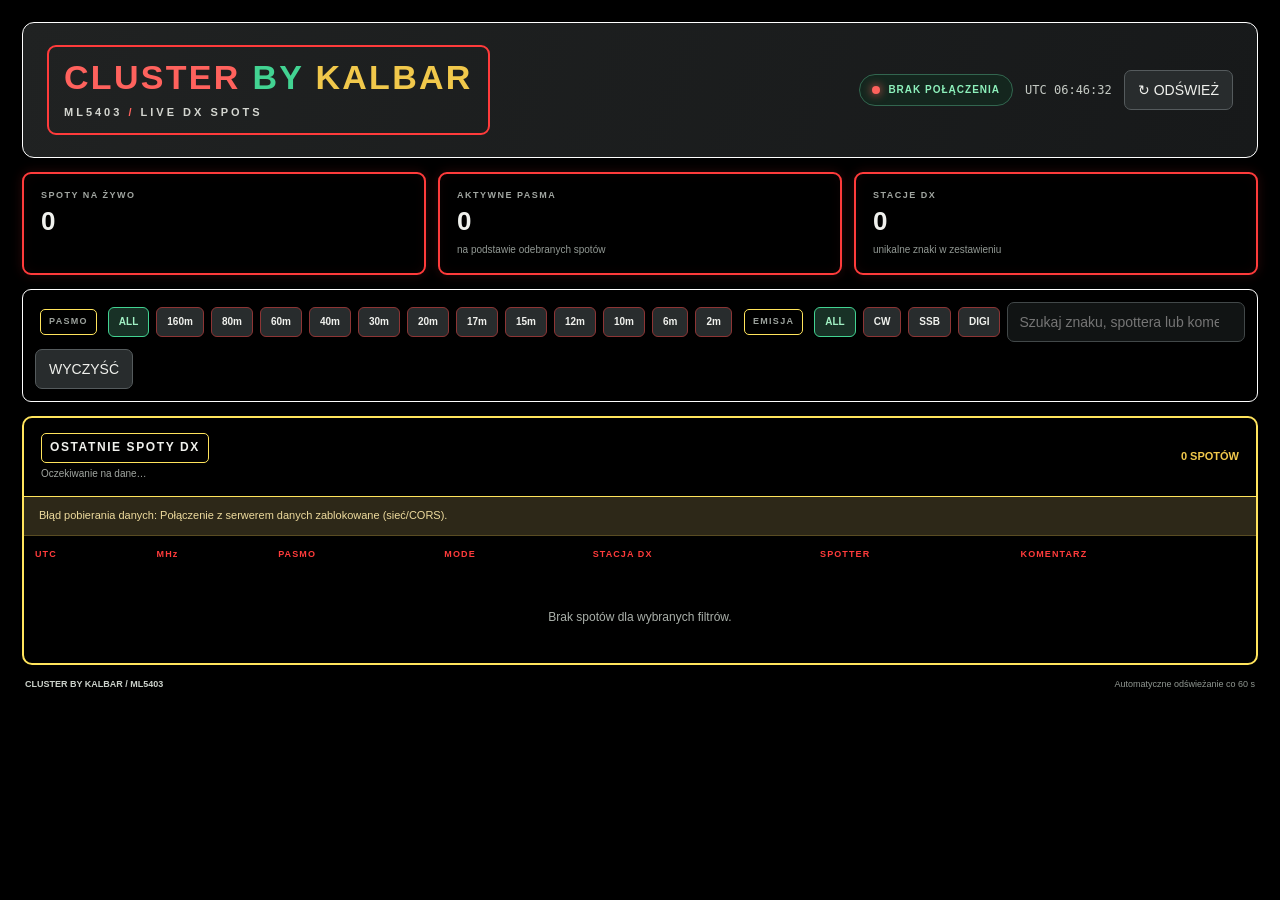
==== commit 3420ffb7: "Use precise United Kingdom label for UK entities" ====
--- a/dxcluster-live/index.html
+++ b/dxcluster-live/index.html
@@ -149,7 +149,7 @@
 /* Rozpoznawanie kraju na podstawie prefiksów znaków wywoławczych */
 const COUNTRY_PREFIX_DATA = "Sov Mil Order of Malta|1A\nSpratly Islands|9M0,BM9S,BN9S,BO9S,BP9S,BQ9S,BU9S,BV9S,BW9S,BX9S\nMonaco|3A\nAgalega & St. Brandon|3B6,3B7\nMauritius|3B8\nRodriguez Island|3B9\nEquatorial Guinea|3C\nAnnobon Island|3C0\nFiji|3D2\nKingdom of Eswatini|3DA\nTunisia|3V,TS\nVietnam|3W,XV\nGuinea|3X\nAzerbaijan|4J,4K\nGeorgia|4L\nMontenegro|4O\nSri Lanka|4P,4Q,4R,4S\nTimor - Leste|4W\nIsrael|4X,4Z\nLibya|5A\nCyprus|5B,C4,H2,P3\nTanzania|5H,5I\nNigeria|5N,5O\nMadagascar|5R,5S,6X\nMauritania|5T\nNiger|5U\nTogo|5V\nSamoa|5W\nUganda|5X\nKenya|5Y,5Z\nSenegal|6V,6W\nJamaica|6Y\nYemen|7O\nLesotho|7P\nMalawi|7Q\nAlgeria|7R,7T,7U,7V,7W,7X,7Y\nBarbados|8P\nMaldives|8Q\nGuyana|8R\nCroatia|9A\nGhana|9G\nMalta|9H\nZambia|9I,9J\nKuwait|9K,NLD\nSierra Leone|9L\nWest Malaysia|9M,9W\nEast Malaysia|9M6,9W6,9M8,9W8\nNepal|9N\nDem. Rep. of the Congo|9O,9P,9Q,9R,9S,9T\nBurundi|9U\nSingapore|9V,S6\nRwanda|9X\nTrinidad & Tobago|9Y,9Z\nBotswana|8O,A2\nTonga|A3\nOman|A4\nBhutan|A5\nUnited Arab Emirates|A6\nQatar|A7\nBahrain|A9\nPakistan|6P,6Q,6R,6S,AP,AQ,AR,AS\nTaiwan|BM,BN,BO,BP,BQ,BU,BV,BW,BX\nPratas Island|BM9P,BN9P,BO9P,BP9P,BQ9P,BU9P,BV9P,BW9P,BX9P\nChina|3H,3H0,3H9,3I,3I0,3I9,3J,3J0,3J9,3K,3K0,3K9,3L,3L0,3L9,3M,3M0,3M9,3N,3N0,3N9,3O,3O0,3O9,3P,3P0,3P9,3Q,3Q0,3Q9,3R,3R0,3R9,3S,3S0,3S9,3T,3T0,3T9,3U,3U0,3U9,B0,B2,B3,B4,B5,B6,B7,B8,B9,BA,BA0,BA9,BB,BB0,BB9,BC,BC0,BC9,BD,BD0,BD9,BE,BE0,BE9,BF,BF0,BF9,BG,BG0,BG9,BH,BH0,BH9,BI,BI0,BI9,BJ,BK,BK0,BK9,BL,BL0,BL9,BT,BT0,BT9,BY,BY0,BY9,BZ,BZ0,BZ9,XS,XS0,XS9,B1,B2A,B2B,B2C,B2D,B2E,B2F,B2G,B2H,BA2A,BA2B,BA2C,BA2D,BA2E,BA2F,BA2G,BA2H,BB2A,BB2B,BB2C,BB2D,BB2E,BB2F,BB2G,BB2H,BC2A,BC2B,BC2C,BC2D,BC2E,BC2F,BC2G,BC2H,BD2A,BD2B,BD2C,BD2D,BD2E,BD2F,BD2G,BD2H,BE2A,BE2B,BE2C,BE2D,BE2E,BE2F,BE2G,BE2H,BF2A,BF2B,BF2C,BF2D,BF2E,BF2F,BF2G,BF2H,BG2A,BG2B,BG2C,BG2D,BG2E,BG2F,BG2G,BG2H,BH2A,BH2B,BH2C,BH2D,BH2E,BH2F,BH2G,BH2H,BI2A,BI2B,BI2C,BI2D,BI2E,BI2F,BI2G,BI2H,BK2A,BK2B,BK2C,BK2D,BK2E,BK2F,BK2G,BK2H,BL2A,BL2B,BL2C,BL2D,BL2E,BL2F,BL2G,BL2H,BT2A,BT2B,BT2C,BT2D,BT2E,BT2F,BT2G,BT2H,BY2A,BY2B,BY2C,BY2D,BY2E,BY2F,BY2G,BY2H,BZ2A,BZ2B,BZ2C,BZ2D,BZ2E,BZ2F,BZ2G,BZ2H,B2I,B2J,B2K,B2L,B2M,B2N,B2O,B2P,BA2I,BA2J,BA2K,BA2L,BA2M,BA2N,BA2O,BA2P,BB2I,BB2J,BB2K,BB2L,BB2M,BB2N,BB2O,BB2P,BC2I,BC2J,BC2K,BC2L,BC2M,BC2N,BC2O,BC2P,BD2I,BD2J,BD2K,BD2L,BD2M,BD2N,BD2O,BD2P,BE2I,BE2J,BE2K,BE2L,BE2M,BE2N,BE2O,BE2P,BF2I,BF2J,BF2K,BF2L,BF2M,BF2N,BF2O,BF2P,BG2I,BG2J,BG2K,BG2L,BG2M,BG2N,BG2O,BG2P,BH2I,BH2J,BH2K,BH2L,BH2M,BH2N,BH2O,BH2P,BI2I,BI2J,BI2K,BI2L,BI2M,BI2N,BI2O,BI2P,BK2I,BK2J,BK2K,BK2L,BK2M,BK2N,BK2O,BK2P,BL2I,BL2J,BL2K,BL2L,BL2M,BL2N,BL2O,BL2P,BT2I,BT2J,BT2K,BT2L,BT2M,BT2N,BT2O,BT2P,BY2I,BY2J,BY2K,BY2L,BY2M,BY2N,BY2O,BY2P,BZ2I,BZ2J,BZ2K,BZ2L,BZ2M,BZ2N,BZ2O,BZ2P,B3G,B3H,B3I,B3J,B3K,B3L,BA3G,BA3H,BA3I,BA3J,BA3K,BA3L,BB3G,BB3H,BB3I,BB3J,BB3K,BB3L,BC3G,BC3H,BC3I,BC3J,BC3K,BC3L,BD3G,BD3H,BD3I,BD3J,BD3K,BD3L,BE3G,BE3H,BE3I,BE3J,BE3K,BE3L,BF3G,BF3H,BF3I,BF3J,BF3K,BF3L,BG3G,BG3H,BG3I,BG3J,BG3K,BG3L,BH3G,BH3H,BH3I,BH3J,BH3K,BH3L,BI3G,BI3H,BI3I,BI3J,BI3K,BI3L,BK3G,BK3H,BK3I,BK3J,BK3K,BK3L,BL3G,BL3H,BL3I,BL3J,BL3K,BL3L,BT3G,BT3H,BT3I,BT3J,BT3K,BT3L,BY3G,BY3H,BY3I,BY3J,BY3K,BY3L,BZ3G,BZ3H,BZ3I,BZ3J,BZ3K,BZ3L,B6Q,B6R,B6S,B6T,B6U,B6V,B6W,B6X,BA6Q,BA6R,BA6S,BA6T,BA6U,BA6V,BA6W,BA6X,BB6Q,BB6R,BB6S,BB6T,BB6U,BB6V,BB6W,BB6X,BC6Q,BC6R,BC6S,BC6T,BC6U,BC6V,BC6W,BC6X,BD6Q,BD6R,BD6S,BD6T,BD6U,BD6V,BD6W,BD6X,BE6Q,BE6R,BE6S,BE6T,BE6U,BE6V,BE6W,BE6X,BF6Q,BF6R,BF6S,BF6T,BF6U,BF6V,BF6W,BF6X,BG6Q,BG6R,BG6S,BG6T,BG6U,BG6V,BG6W,BG6X,BH6Q,BH6R,BH6S,BH6T,BH6U,BH6V,BH6W,BH6X,BI6Q,BI6R,BI6S,BI6T,BI6U,BI6V,BI6W,BI6X,BK6Q,BK6R,BK6S,BK6T,BK6U,BK6V,BK6W,BK6X,BL6Q,BL6R,BL6S,BL6T,BL6U,BL6V,BL6W,BL6X,BT6Q,BT6R,BT6S,BT6T,BT6U,BT6V,BT6W,BT6X,BY6Q,BY6R,BY6S,BY6T,BY6U,BY6V,BY6W,BY6X,BZ6Q,BZ6R,BZ6S,BZ6T,BZ6U,BZ6V,BZ6W,BZ6X,B7A,B7B,B7C,B7D,B7E,B7F,B7G,B7H,BA7A,BA7B,BA7C,BA7D,BA7E,BA7F,BA7G,BA7H,BB7A,BB7B,BB7C,BB7D,BB7E,BB7F,BB7G,BB7H,BC7A,BC7B,BC7C,BC7D,BC7E,BC7F,BC7G,BC7H,BD7A,BD7B,BD7C,BD7D,BD7E,BD7F,BD7G,BD7H,BE7A,BE7B,BE7C,BE7D,BE7E,BE7F,BE7G,BE7H,BF7A,BF7B,BF7C,BF7D,BF7E,BF7F,BF7G,BF7H,BG7A,BG7B,BG7C,BG7D,BG7E,BG7F,BG7G,BG7H,BH7A,BH7B,BH7C,BH7D,BH7E,BH7F,BH7G,BH7H,BI7A,BI7B,BI7C,BI7D,BI7E,BI7F,BI7G,BI7H,BK7A,BK7B,BK7C,BK7D,BK7E,BK7F,BK7G,BK7H,BL7A,BL7B,BL7C,BL7D,BL7E,BL7F,BL7G,BL7H,BT7A,BT7B,BT7C,BT7D,BT7E,BT7F,BT7G,BT7H,BY7A,BY7B,BY7C,BY7D,BY7E,BY7F,BY7G,BY7H,BZ7A,BZ7B,BZ7C,BZ7D,BZ7E,BZ7F,BZ7G,BZ7H,B7Q,B7R,B7S,B7T,B7U,B7V,B7W,B7X,BA7Q,BA7R,BA7S,BA7T,BA7U,BA7V,BA7W,BA7X,BB7Q,BB7R,BB7S,BB7T,BB7U,BB7V,BB7W,BB7X,BC7Q,BC7R,BC7S,BC7T,BC7U,BC7V,BC7W,BC7X,BD7Q,BD7R,BD7S,BD7T,BD7U,BD7V,BD7W,BD7X,BE7Q,BE7R,BE7S,BE7T,BE7U,BE7V,BE7W,BE7X,BF7Q,BF7R,BF7S,BF7T,BF7U,BF7V,BF7W,BF7X,BG7Q,BG7R,BG7S,BG7T,BG7U,BG7V,BG7W,BG7X,BH7Q,BH7R,BH7S,BH7T,BH7U,BH7V,BH7W,BH7X,BI7Q,BI7R,BI7S,BI7T,BI7U,BI7V,BI7W,BI7X,BK7Q,BK7R,BK7S,BK7T,BK7U,BK7V,BK7W,BK7X,BL7Q,BL7R,BL7S,BL7T,BL7U,BL7V,BL7W,BL7X,BT7Q,BT7R,BT7S,BT7T,BT7U,BT7V,BT7W,BT7X,BY7Q,BY7R,BY7S,BY7T,BY7U,BY7V,BY7W,BY7X,BZ7Q,BZ7R,BZ7S,BZ7T,BZ7U,BZ7V,BZ7W,BZ7X,B8A,B8B,B8C,B8D,B8E,B8F,BA8A,BA8B,BA8C,BA8D,BA8E,BA8F,BB8A,BB8B,BB8C,BB8D,BB8E,BB8F,BC8A,BC8B,BC8C,BC8D,BC8E,BC8F,BD8A,BD8B,BD8C,BD8D,BD8E,BD8F,BE8A,BE8B,BE8C,BE8D,BE8E,BE8F,BF8A,BF8B,BF8C,BF8D,BF8E,BF8F,BG8A,BG8B,BG8C,BG8D,BG8E,BG8F,BH8A,BH8B,BH8C,BH8D,BH8E,BH8F,BI8A,BI8B,BI8C,BI8D,BI8E,BI8F,BK8A,BK8B,BK8C,BK8D,BK8E,BK8F,BL8A,BL8B,BL8C,BL8D,BL8E,BL8F,BT8A,BT8B,BT8C,BT8D,BT8E,BT8F,BY8A,BY8B,BY8C,BY8D,BY8E,BY8F,BZ8A,BZ8B,BZ8C,BZ8D,BZ8E,BZ8F,B8G,B8H,B8I,B8J,B8K,B8L,BA8G,BA8H,BA8I,BA8J,BA8K,BA8L,BB8G,BB8H,BB8I,BB8J,BB8K,BB8L,BC8G,BC8H,BC8I,BC8J,BC8K,BC8L,BD8G,BD8H,BD8I,BD8J,BD8K,BD8L,BE8G,BE8H,BE8I,BE8J,BE8K,BE8L,BF8G,BF8H,BF8I,BF8J,BF8K,BF8L,BG8G,BG8H,BG8I,BG8J,BG8K,BG8L,BH8G,BH8H,BH8I,BH8J,BH8K,BH8L,BI8G,BI8H,BI8I,BI8J,BI8K,BI8L,BK8G,BK8H,BK8I,BK8J,BK8K,BK8L,BL8G,BL8H,BL8I,BL8J,BL8K,BL8L,BT8G,BT8H,BT8I,BT8J,BT8K,BT8L,BY8G,BY8H,BY8I,BY8J,BY8K,BY8L,BZ8G,BZ8H,BZ8I,BZ8J,BZ8K,BZ8L,B8M,B8N,B8O,B8P,B8Q,B8R,BA8M,BA8N,BA8O,BA8P,BA8Q,BA8R,BB8M,BB8N,BB8O,BB8P,BB8Q,BB8R,BC8M,BC8N,BC8O,BC8P,BC8Q,BC8R,BD8M,BD8N,BD8O,BD8P,BD8Q,BD8R,BE8M,BE8N,BE8O,BE8P,BE8Q,BE8R,BF8M,BF8N,BF8O,BF8P,BF8Q,BF8R,BG8M,BG8N,BG8O,BG8P,BG8Q,BG8R,BH8M,BH8N,BH8O,BH8P,BH8Q,BH8R,BI8M,BI8N,BI8O,BI8P,BI8Q,BI8R,BK8M,BK8N,BK8O,BK8P,BK8Q,BK8R,BL8M,BL8N,BL8O,BL8P,BL8Q,BL8R,BT8M,BT8N,BT8O,BT8P,BT8Q,BT8R,BY8M,BY8N,BY8O,BY8P,BY8Q,BY8R,BZ8M,BZ8N,BZ8O,BZ8P,BZ8Q,BZ8R,B8S,B8T,B8U,B8V,B8W,B8X,BA8S,BA8T,BA8U,BA8V,BA8W,BA8X,BB8S,BB8T,BB8U,BB8V,BB8W,BB8X,BC8S,BC8T,BC8U,BC8V,BC8W,BC8X,BD8S,BD8T,BD8U,BD8V,BD8W,BD8X,BE8S,BE8T,BE8U,BE8V,BE8W,BE8X,BF8S,BF8T,BF8U,BF8V,BF8W,BF8X,BG8S,BG8T,BG8U,BG8V,BG8W,BG8X,BH8S,BH8T,BH8U,BH8V,BH8W,BH8X,BI8S,BI8T,BI8U,BI8V,BI8W,BI8X,BK8S,BK8T,BK8U,BK8V,BK8W,BK8X,BL8S,BL8T,BL8U,BL8V,BL8W,BL8X,BT8S,BT8T,BT8U,BT8V,BT8W,BT8X,BY8S,BY8T,BY8U,BY8V,BY8W,BY8X,BZ8S,BZ8T,BZ8U,BZ8V,BZ8W,BZ8X,B9A,B9B,B9C,B9D,B9E,B9F,BA9A,BA9B,BA9C,BA9D,BA9E,BA9F,BB9A,BB9B,BB9C,BB9D,BB9E,BB9F,BC9A,BC9B,BC9C,BC9D,BC9E,BC9F,BD9A,BD9B,BD9C,BD9D,BD9E,BD9F,BE9A,BE9B,BE9C,BE9D,BE9E,BE9F,BF9A,BF9B,BF9C,BF9D,BF9E,BF9F,BG9A,BG9B,BG9C,BG9D,BG9E,BG9F,BH9A,BH9B,BH9C,BH9D,BH9E,BH9F,BI9A,BI9B,BI9C,BI9D,BI9E,BI9F,BK9A,BK9B,BK9C,BK9D,BK9E,BK9F,BL9A,BL9B,BL9C,BL9D,BL9E,BL9F,BT9A,BT9B,BT9C,BT9D,BT9E,BT9F,BY9A,BY9B,BY9C,BY9D,BY9E,BY9F,BZ9A,BZ9B,BZ9C,BZ9D,BZ9E,BZ9F,B9S,B9T,B9U,B9V,B9W,B9X,BA9S,BA9T,BA9U,BA9V,BA9W,BA9X,BB9S,BB9T,BB9U,BB9V,BB9W,BB9X,BC9S,BC9T,BC9U,BC9V,BC9W,BC9X,BD9S,BD9T,BD9U,BD9V,BD9W,BD9X,BE9S,BE9T,BE9U,BE9V,BE9W,BE9X,BF9S,BF9T,BF9U,BF9V,BF9W,BF9X,BG9S,BG9T,BG9U,BG9V,BG9W,BG9X,BH9S,BH9T,BH9U,BH9V,BH9W,BH9X,BI9S,BI9T,BI9U,BI9V,BI9W,BI9X,BK9S,BK9T,BK9U,BK9V,BK9W,BK9X,BL9S,BL9T,BL9U,BL9V,BL9W,BL9X,BT9S,BT9T,BT9U,BT9V,BT9W,BT9X,BY9S,BY9T,BY9U,BY9V,BY9W,BY9X,BZ9S,BZ9T,BZ9U,BZ9V,BZ9W,BZ9X\nNauru|C2\nAndorra|C3\nThe Gambia|C5\nBahamas|C6\nMozambique|C8,C9\nChile|3G,CA,CB,CC,CD,CE,XQ,XR,3G7,CA7,CB7,CC7,CD7,CE7,XQ7,XR7,3G8,CA8,CB8,CC8,CD8,CE8,XQ8,XR8\nSan Felix & San Ambrosio|3G0X,CA0X,CB0X,CC0X,CD0X,CE0X,XQ0X,XR0X\nEaster Island|3G0,CA0,CB0,CC0,CD0,CE0,XQ0,XR0\nJuan Fernandez Islands|3G0Z,CA0Z,CB0Z,CC0Z,CD0Z,CE0I,CE0Z,XQ0Z,XR0Z\nAntarctica|AY1Z,AY2Z,AY3Z,AY4Z,AY5Z,AY6Z,AY7Z,AY8Z,AY9Z,LU1Z,LU2Z,LU3Z,LU4Z,LU5Z,LU6Z,LU7Z,LU8Z,LU9Z,AX0,VI0,VK0,FT0Y,FT1Y,FT2Y,FT3Y,FT4Y,FT5Y,FT6Y,FT7Y,FT8Y,3Y,ZL5,ZM5,RI1AN,ZS7\nCuba|CL,CM,CO,T4\nMorocco|5C,5D,5E,5F,5G,CN\nBolivia|CP,CP2,CP3,CP4,CP5,CP6,CP7\nPortugal|CQ,CR,CS,CT\nMadeira Islands|CQ2,CQ3,CQ9,CR3,CR9,CS3,CS9,CT3,CT9\nAzores|CQ1,CQ8,CR1,CR2,CR8,CS4,CS8,CT8,CU\nUruguay|CV,CW,CX\nSable Island|CY0\nSt. Paul Island|CY9\nAngola|D2,D3\nCabo Verde|D4\nComoros|D6\nFed. Rep. of Germany|DA,DB,DC,DD,DF,DG,DH,DJ,DK,DL,DM,DN,DO,DP,DQ,DR\nPhilippines|4D,4E,4F,4G,4H,4I,DU,DV,DW,DX,DY,DZ\nEritrea|E3\nPalestine|E4\nSouth Cook Islands|E5\nNiue|E6\nBosnia-Herzegovina|E7\nSpain|AM,AN,AO,EA,EB,EC,ED,EE,EF,EG,EH\nBalearic Islands|AM6,AN6,AO6,EA6,EB6,EC6,ED6,EE6,EF6,EG6,EH6\nCanary Islands|AM8,AN8,AO8,EA8,EB8,EC8,ED8,EE8,EF8,EG8,EH8\nCeuta & Melilla|AM9,AN9,AO9,EA9,EB9,EC9,ED9,EE9,EF9,EG9,EH9\nIreland|EI,EJ\nArmenia|EK\nLiberia|5L,5M,6Z,A8,D5,EL\nIran|9B,9C,9D,EP,EQ\nMoldova|ER\nEstonia|ES\nEthiopia|9E,9F,ET\nBelarus|EU,EV,EW\nKyrgyzstan|EX,EX0P,EX2P,EX6P,EX7P,EX8P,EX0Q,EX2Q,EX6Q,EX7Q,EX8Q\nTajikistan|EY\nTurkmenistan|EZ\nFrance|F,HW,HX,HY,TH,TM,TO,TP,TQ,TV,TX\nGuadeloupe|FG\nMayotte|FH\nSt. Barthelemy|FJ\nNew Caledonia|FK\nMartinique|FM\nFrench Polynesia|FO\nSt. Pierre & Miquelon|FP\nReunion Island|FR\nSt. Martin|FS\nGlorioso Islands|FT0G,FT1G,FT2G,FT3G,FT4G,FT5G,FT6G,FT7G,FT8G,FT9G\nJuan de Nova, Europa|FT0E,FT1E,FT2E,FT3E,FT4E,FT6E,FT7E,FT8E,FT9E,FT0J,FT1J,FT2J,FT3J,FT4J,FT6J,FT7J,FT8J,FT9J\nTromelin Island|FT0T,FT1T,FT2T,FT3T,FT4T,FT5T,FT6T,FT7T,FT8T,FT9T\nCrozet Island|FT0W,FT4W,FT5W,FT8W\nKerguelen Islands|FT0X,FT2X,FT4X,FT5X,FT8X\nAmsterdam & St. Paul Is.|FT0Z,FT1Z,FT2Z,FT3Z,FT4Z,FT5Z,FT6Z,FT7Z,FT8Z\nWallis & Futuna Islands|FW,TW\nFrench Guiana|FY\nEngland|2E,G,M\nIsle of Man|2D,GD,GT,MD,MT\nNorthern Ireland|2I,GI,GN,MI,MN\nJersey|2J,GH,GJ,MH,MJ\nScotland|2A,2M,GM,GS,MA,MM,MS\nGuernsey|2U,GP,GU,MP,MU\nWales|2W,GC,GW,MC,MW\nSolomon Islands|H4\nTemotu Province|H40\nHungary|HA,HG\nSwitzerland|HB,HE\nLiechtenstein|HB0,HE0\nEcuador|HC,HD\nGalapagos Islands|HC8,HD8\nHaiti|4V,HH\nDominican Republic|HI\nColombia|5J,5K,HJ,HK\nSan Andres & Providencia|5J0,5K0,HJ0,HK0\nMalpelo Island|HJ0M,HK0M\nRepublic of Korea|6K,6L,6M,6N,D7,D8,D9,DS,DT,HL,KL9K\nPanama|3E,3F,H3,H8,H9,HO,HP\nHonduras|HQ,HR\nThailand|E2,HS\nVatican City|HV\nSaudi Arabia|7Z,8Z,HZ\nItaly|4U,I\nAfrican Italy|IG9,IH9\nSardinia|IM0,IS0,IW0U,IW0V,IW0W,IW0X,IW0Y,IW0Z\nSicily|IB9,ID9,IE9,IF9,II9,IJ9,IO9,IP9,IQ9,IR9,IT9,IU9,IW9,IY9\nDjibouti|J2\nGrenada|J3\nGuinea-Bissau|J5\nSt. Lucia|J6\nDominica|J7\nSt. Vincent|J8\nJapan|7J,7K,7L,7M,7N,8J,8K,8L,8M,8N,JA,JE,JF,JG,JH,JI,JJ,JK,JL,JM,JN,JO,JP,JQ,JR,JS\nOgasawara|JD1\nMongolia|JT,JU,JV,JT2,JU2,JV2,JT3,JU3,JV3\nSvalbard|JW\nJan Mayen|JX\nJordan|JY\nUnited States|AA,AB,AC,AD,AE,AF,AG,AI,AJ,AK,K,N,W,AA0,AB0,AC0,AD0,AE0,AF0,AG0,AI0,AJ0,AK0,K0,KA0,KB0,KC0,KD0,KE0,KF0,KG0,KI0,KJ0,KK0,KM0,KN0,KO0,KQ0,KR0,KS0,KT0,KU0,KV0,KW0,KX0,KY0,KZ0,N0,NA0,NB0,NC0,ND0,NE0,NF0,NG0,NI0,NJ0,NK0,NM0,NN0,NO0,NQ0,NR0,NS0,NT0,NU0,NV0,NW0,NX0,NY0,NZ0,W0,WA0,WB0,WC0,WD0,WE0,WF0,WG0,WI0,WJ0,WK0,WM0,WN0,WO0,WQ0,WR0,WS0,WT0,WU0,WV0,WW0,WX0,WY0,WZ0,AA5,AB5,AC5,AD5,AE5,AF5,AG5,AI5,AJ5,AK5,K5,KA5,KB5,KC5,KD5,KE5,KF5,KG5,KI5,KJ5,KK5,KM5,KN5,KO5,KQ5,KR5,KS5,KT5,KU5,KV5,KW5,KX5,KY5,KZ5,N5,NA5,NB5,NC5,ND5,NE5,NF5,NG5,NI5,NJ5,NK5,NM5,NN5,NO5,NQ5,NR5,NS5,NT5,NU5,NV5,NW5,NX5,NY5,NZ5,W5,WA5,WB5,WC5,WD5,WE5,WF5,WG5,WI5,WJ5,WK5,WM5,WN5,WO5,WQ5,WR5,WS5,WT5,WU5,WV5,WW5,WX5,WY5,WZ5,AA6,AB6,AC6,AD6,AE6,AF6,AG6,AI6,AJ6,AK6,K6,KA6,KB6,KC6,KD6,KE6,KF6,KG6,KI6,KJ6,KK6,KM6,KN6,KO6,KQ6,KR6,KS6,KT6,KU6,KV6,KW6,KX6,KY6,KZ6,N6,NA6,NB6,NC6,ND6,NE6,NF6,NG6,NI6,NJ6,NK6,NM6,NN6,NO6,NQ6,NR6,NS6,NT6,NU6,NV6,NW6,NX6,NY6,NZ6,W6,WA6,WB6,WC6,WD6,WE6,WF6,WG6,WI6,WJ6,WK6,WM6,WN6,WO6,WQ6,WR6,WS6,WT6,WU6,WV6,WW6,WX6,WY6,WZ6,AA7,AB7,AC7,AD7,AE7,AF7,AG7,AI7,AJ7,AK7,K7,KA7,KB7,KC7,KD7,KE7,KF7,KG7,KI7,KJ7,KK7,KM7,KN7,KO7,KQ7,KR7,KS7,KT7,KU7,KV7,KW7,KX7,KY7,KZ7,N7,NA7,NB7,NC7,ND7,NE7,NF7,NG7,NI7,NJ7,NK7,NM7,NN7,NO7,NQ7,NR7,NS7,NT7,NU7,NV7,NW7,NX7,NY7,NZ7,W7,WA7,WB7,WC7,WD7,WE7,WF7,WG7,WI7,WJ7,WK7,WM7,WN7,WO7,WQ7,WR7,WS7,WT7,WU7,WV7,WW7,WX7,WY7,WZ7,AA8,AB8,AC8,AD8,AE8,AF8,AG8,AI8,AJ8,AK8,K8,KA8,KB8,KC8,KD8,KE8,KF8,KG8,KI8,KJ8,KK8,KM8,KN8,KO8,KQ8,KR8,KS8,KT8,KU8,KV8,KW8,KX8,KY8,KZ8,N8,NA8,NB8,NC8,ND8,NE8,NF8,NG8,NI8,NJ8,NK8,NM8,NN8,NO8,NQ8,NR8,NS8,NT8,NU8,NV8,NW8,NX8,NY8,NZ8,W8,WA8,WB8,WC8,WD8,WE8,WF8,WG8,WI8,WJ8,WK8,WM8,WN8,WO8,WQ8,WR8,WS8,WT8,WU8,WV8,WW8,WX8,WY8,WZ8,AA9,AB9,AC9,AD9,AE9,AF9,AG9,AI9,AJ9,AK9,K9,KA9,KB9,KC9,KD9,KE9,KF9,KG9,KI9,KJ9,KK9,KM9,KN9,KO9,KQ9,KR9,KS9,KT9,KU9,KV9,KW9,KX9,KY9,KZ9,N9,NA9,NB9,NC9,ND9,NE9,NF9,NG9,NI9,NJ9,NK9,NM9,NN9,NO9,NQ9,NR9,NS9,NT9,NU9,NV9,NW9,NX9,NY9,NZ9,W9,WA9,WB9,WC9,WD9,WE9,WF9,WG9,WI9,WJ9,WK9,WM9,WN9,WO9,WQ9,WR9,WS9,WT9,WU9,WV9,WW9,WX9,WY9,WZ9\nGuantanamo Bay|KG4\nMariana Islands|AH0,KH0,NH0,WH0\nBaker & Howland Islands|AH1,KH1,NH1,WH1\nGuam|AH2,KH2,NH2,WH2\nJohnston Island|AH3,KH3,NH3,WH3\nMidway Island|AH4,KH4,NH4,WH4\nPalmyra & Jarvis Islands|AH5,KH5,NH5,WH5\nHawaii|AH6,AH7,KH6,KH7,NH6,NH7,WH6,WH7\nKure Island|AH7K,KH7K,NH7K,WH7K\nAmerican Samoa|AH8,KH8,NH8,WH8\nWake Island|AH9,KH9,NH9,WH9\nAlaska|AL,KL,NL,WL\nNavassa Island|KP1,NP1,WP1\nUS Virgin Islands|KP2,NP2,WP2\nPuerto Rico|KP3,KP4,NP3,NP4,WP3,WP4\nDesecheo Island|KP5,NP5,WP5\nNorway|LA,LB,LC,LD,LE,LF,LG,LH,LI,LJ,LK,LL,LM,LN\nArgentina|AY,AZ,L1,L2,L3,L4,L5,L6,L7,L8,L9,LO,LP,LQ,LR,LS,LT,LU,LV,LW,AY0V,AY1V,AY2V,AY3V,AY4V,AY5V,AY6V,AY7V,AY8V,AY9V,AZ0V,AZ1V,AZ2V,AZ3V,AZ4V,AZ5V,AZ6V,AZ7V,AZ8V,AZ9V,L20V,L21V,L22V,L23V,L24V,L25V,L26V,L27V,L28V,L29V,L30V,L31V,L32V,L33V,L34V,L35V,L36V,L37V,L38V,L39V,L40V,L41V,L42V,L43V,L44V,L45V,L46V,L47V,L48V,L49V,L50V,L51V,L52V,L53V,L54V,L55V,L56V,L57V,L58V,L59V,L60V,L61V,L62V,L63V,L64V,L65V,L66V,L67V,L68V,L69V,L70V,L71V,L72V,L73V,L74V,L75V,L76V,L77V,L78V,L79V,L80V,L81V,L82V,L83V,L84V,L85V,L86V,L87V,L88V,L89V,L90V,L91V,L92V,L93V,L94V,L95V,L96V,L97V,L98V,L99V,LO0V,LO1V,LO2V,LO3V,LO4V,LO5V,LO6V,LO7V,LO8V,LO9V,LP0V,LP1V,LP2V,LP3V,LP4V,LP5V,LP6V,LP7V,LP8V,LP9V,LQ0V,LQ1V,LQ2V,LQ3V,LQ4V,LQ5V,LQ6V,LQ7V,LQ8V,LQ9V,LR0V,LR1V,LR2V,LR3V,LR4V,LR5V,LR6V,LR7V,LR8V,LR9V,LS0V,LS1V,LS2V,LS3V,LS4V,LS5V,LS6V,LS7V,LS8V,LS9V,LT0V,LT1V,LT2V,LT3V,LT4V,LT5V,LT6V,LT7V,LT8V,LT9V,LU0V,LU1V,LU2V,LU3V,LU4V,LU5V,LU6V,LU7V,LU8V,LU9V,LV0V,LV1V,LV2V,LV3V,LV4V,LV5V,LV6V,LV7V,LV8V,LV9V,LW0V,LW1V,LW2V,LW3V,LW4V,LW5V,LW6V,LW7V,LW8V,LW9V,AY0W,AY1W,AY2W,AY3W,AY4W,AY5W,AY6W,AY7W,AY8W,AY9W,AZ0W,AZ1W,AZ2W,AZ3W,AZ4W,AZ5W,AZ6W,AZ7W,AZ8W,AZ9W,L20W,L21W,L22W,L23W,L24W,L25W,L26W,L27W,L28W,L29W,L30W,L31W,L32W,L33W,L34W,L35W,L36W,L37W,L38W,L39W,L40W,L41W,L42W,L43W,L44W,L45W,L46W,L47W,L48W,L49W,L50W,L51W,L52W,L53W,L54W,L55W,L56W,L57W,L58W,L59W,L60W,L61W,L62W,L63W,L64W,L65W,L66W,L67W,L68W,L69W,L70W,L71W,L72W,L73W,L74W,L75W,L76W,L77W,L78W,L79W,L80W,L81W,L82W,L83W,L84W,L85W,L86W,L87W,L88W,L89W,L90W,L91W,L92W,L93W,L94W,L95W,L96W,L97W,L98W,L99W,LO0W,LO1W,LO2W,LO3W,LO4W,LO5W,LO6W,LO7W,LO8W,LO9W,LP0W,LP1W,LP2W,LP3W,LP4W,LP5W,LP6W,LP7W,LP8W,LP9W,LQ0W,LQ1W,LQ2W,LQ3W,LQ4W,LQ5W,LQ6W,LQ7W,LQ8W,LQ9W,LR0W,LR1W,LR2W,LR3W,LR4W,LR5W,LR6W,LR7W,LR8W,LR9W,LS0W,LS1W,LS2W,LS3W,LS4W,LS5W,LS6W,LS7W,LS8W,LS9W,LT0W,LT1W,LT2W,LT3W,LT4W,LT5W,LT6W,LT7W,LT8W,LT9W,LU0W,LU1W,LU2W,LU3W,LU4W,LU5W,LU6W,LU7W,LU8W,LU9W,LV0W,LV1W,LV2W,LV3W,LV4W,LV5W,LV6W,LV7W,LV8W,LV9W,LW0W,LW1W,LW2W,LW3W,LW4W,LW5W,LW6W,LW7W,LW8W,LW9W,AY0X,AY1X,AY2X,AY3X,AY4X,AY5X,AY6X,AY7X,AY8X,AY9X,AZ0X,AZ1X,AZ2X,AZ3X,AZ4X,AZ5X,AZ6X,AZ7X,AZ8X,AZ9X,L20X,L21X,L22X,L23X,L24X,L25X,L26X,L27X,L28X,L29X,L30X,L31X,L32X,L33X,L34X,L35X,L36X,L37X,L38X,L39X,L40X,L41X,L42X,L43X,L44X,L45X,L46X,L47X,L48X,L49X,L50X,L51X,L52X,L53X,L54X,L55X,L56X,L57X,L58X,L59X,L60X,L61X,L62X,L63X,L64X,L65X,L66X,L67X,L68X,L69X,L70X,L71X,L72X,L73X,L74X,L75X,L76X,L77X,L78X,L79X,L80X,L81X,L82X,L83X,L84X,L85X,L86X,L87X,L88X,L89X,L90X,L91X,L92X,L93X,L94X,L95X,L96X,L97X,L98X,L99X,LO0X,LO1X,LO2X,LO3X,LO4X,LO5X,LO6X,LO7X,LO8X,LO9X,LP0X,LP1X,LP2X,LP3X,LP4X,LP5X,LP6X,LP7X,LP8X,LP9X,LQ0X,LQ1X,LQ2X,LQ3X,LQ4X,LQ5X,LQ6X,LQ7X,LQ8X,LQ9X,LR0X,LR1X,LR2X,LR3X,LR4X,LR5X,LR6X,LR7X,LR8X,LR9X,LS0X,LS1X,LS2X,LS3X,LS4X,LS5X,LS6X,LS7X,LS8X,LS9X,LT0X,LT1X,LT2X,LT3X,LT4X,LT5X,LT6X,LT7X,LT8X,LT9X,LU0X,LU1X,LU2X,LU3X,LU4X,LU5X,LU6X,LU7X,LU8X,LU9X,LV0X,LV1X,LV2X,LV3X,LV4X,LV5X,LV6X,LV7X,LV8X,LV9X,LW0X,LW1X,LW2X,LW3X,LW4X,LW5X,LW6X,LW7X,LW8X,LW9X,AY0Y,AY1Y,AY2Y,AY3Y,AY4Y,AY5Y,AY6Y,AY7Y,AY8Y,AY9Y,AZ0Y,AZ1Y,AZ2Y,AZ3Y,AZ4Y,AZ5Y,AZ6Y,AZ7Y,AZ8Y,AZ9Y,L20Y,L21Y,L22Y,L23Y,L24Y,L25Y,L26Y,L27Y,L28Y,L29Y,L30Y,L31Y,L32Y,L33Y,L34Y,L35Y,L36Y,L37Y,L38Y,L39Y,L40Y,L41Y,L42Y,L43Y,L44Y,L45Y,L46Y,L47Y,L48Y,L49Y,L50Y,L51Y,L52Y,L53Y,L54Y,L55Y,L56Y,L57Y,L58Y,L59Y,L60Y,L61Y,L62Y,L63Y,L64Y,L65Y,L66Y,L67Y,L68Y,L69Y,L70Y,L71Y,L72Y,L73Y,L74Y,L75Y,L76Y,L77Y,L78Y,L79Y,L80Y,L81Y,L82Y,L83Y,L84Y,L85Y,L86Y,L87Y,L88Y,L89Y,L90Y,L91Y,L92Y,L93Y,L94Y,L95Y,L96Y,L97Y,L98Y,L99Y,LO0Y,LO1Y,LO2Y,LO3Y,LO4Y,LO5Y,LO6Y,LO7Y,LO8Y,LO9Y,LP0Y,LP1Y,LP2Y,LP3Y,LP4Y,LP5Y,LP6Y,LP7Y,LP8Y,LP9Y,LQ0Y,LQ1Y,LQ2Y,LQ3Y,LQ4Y,LQ5Y,LQ6Y,LQ7Y,LQ8Y,LQ9Y,LR0Y,LR1Y,LR2Y,LR3Y,LR4Y,LR5Y,LR6Y,LR7Y,LR8Y,LR9Y,LS0Y,LS1Y,LS2Y,LS3Y,LS4Y,LS5Y,LS6Y,LS7Y,LS8Y,LS9Y,LT0Y,LT1Y,LT2Y,LT3Y,LT4Y,LT5Y,LT6Y,LT7Y,LT8Y,LT9Y,LU0Y,LU1Y,LU2Y,LU3Y,LU4Y,LU5Y,LU6Y,LU7Y,LU8Y,LU9Y,LV0Y,LV1Y,LV2Y,LV3Y,LV4Y,LV5Y,LV6Y,LV7Y,LV8Y,LV9Y,LW0Y,LW1Y,LW2Y,LW3Y,LW4Y,LW5Y,LW6Y,LW7Y,LW8Y,LW9Y\nLuxembourg|LX\nLithuania|LY\nBulgaria|LZ\nPeru|4T,OA,OB,OC\nLebanon|OD\nAustria|OE\nFinland|OF,OG,OH,OI,OJ\nAland Islands|OF0,OG0,OH0,OI0\nMarket Reef|OJ0\nCzech Republic|OK,OL\nSlovak Republic|OM\nBelgium|ON,OO,OP,OQ,OR,OS,OT\nGreenland|OX,XP\nFaroe Islands|OW,OY\nDenmark|5P,5Q,OU,OV,OZ\nPapua New Guinea|P2\nAruba|P4\nDPR of Korea|P5,P6,P7,P8,P9\nNetherlands|PA,PB,PC,PD,PE,PF,PG,PH,PI\nCuracao|PJ2\nBonaire|PJ4\nSaba & St. Eustatius|PJ5,PJ6\nSint Maarten|PJ0,PJ7,PJ8\nBrazil|PP,PQ,PR,PS,PT,PU,PV,PW,PX,PY,ZV,ZW,ZX,ZY,ZZ,PP6,PP7,PP8,PQ2,PQ8,PR7,PR8,PS7,PS8,PT2,PT7,PT8,PV8,PW8,PQ6,PR6,PS6,PT6,PU6,PV6,PW6,PX6,PY6,ZV6,ZW6,ZX6,ZY6,ZZ6,PQ7,PU7,PV7,PW7,PX7,PY7,ZV7,ZW7,ZX7,ZY7,ZZ7,PU8,PX8,PY8,ZV8,ZW8,ZX8,ZY8,ZZ8,PP9,PQ9,PR9,PS9,PU9,PV9,PW9,PX9,PY9,ZV9,ZW9,ZX9,ZY9,ZZ9\nFernando de Noronha|PP0F,PP0ZF,PQ0F,PQ0ZF,PR0F,PR0ZF,PS0F,PS0ZF,PT0F,PT0ZF,PU0F,PU0ZF,PV0F,PV0ZF,PW0F,PW0ZF,PX0F,PX0ZF,PY0F,PY0Z,ZV0F,ZV0ZF,ZW0F,ZW0ZF,ZX0F,ZX0ZF,ZY0F,ZY0Z,ZZ0F,ZZ0ZF,PP0R,PP0ZR,PQ0R,PQ0ZR,PR0R,PR0ZR,PS0R,PS0ZR,PT0R,PT0ZR,PU0R,PU0ZR,PV0R,PV0ZR,PW0R,PW0ZR,PX0R,PX0ZR,PY0R,ZV0R,ZV0ZR,ZW0R,ZW0ZR,ZX0R,ZX0ZR,ZY0R,ZZ0R,ZZ0ZR\nSt. Peter & St. Paul|PP0S,PP0ZS,PQ0S,PQ0ZS,PR0S,PR0ZS,PS0S,PS0ZS,PT0S,PT0ZS,PU0S,PU0ZS,PV0S,PV0ZS,PW0S,PW0ZS,PX0S,PX0ZS,PY0S,PY0ZS,ZV0S,ZV0ZS,ZW0S,ZW0ZS,ZX0S,ZX0ZS,ZY0S,ZY0ZS,ZZ0S,ZZ0ZS\nTrindade & Martim Vaz|PP0T,PP0ZT,PQ0T,PQ0ZT,PR0T,PR0ZT,PS0T,PS0ZT,PT0T,PT0ZT,PU0T,PU0ZT,PV0T,PV0ZT,PW0T,PW0ZT,PX0T,PX0ZT,PY0T,PY0ZT,ZV0T,ZV0ZT,ZW0T,ZW0ZT,ZX0T,ZX0ZT,ZY0T,ZY0ZT,ZZ0T,ZZ0ZT\nSuriname|PZ\nFranz Josef Land|RI1F\nWestern Sahara|S0\nBangladesh|S2,S3\nSlovenia|S5\nSeychelles|S7\nSao Tome & Principe|S9\nSweden|7S,8S,SA,SB,SC,SD,SE,SF,SG,SH,SI,SJ,SK,SL,SM\nPoland|3Z,HF,SN,SO,SP,SQ,SR\nSudan|6T,6U,ST\nEgypt|6A,6B,SS,SU\nGreece|J4,SV,SW,SX,SY,SZ\nDodecanese|J45,SV5,SW5,SX5,SY5,SZ5\nCrete|J49,SV9,SW9,SX9,SY9,SZ9\nTuvalu|T2\nWestern Kiribati|T30\nCentral Kiribati|T31\nEastern Kiribati|T32\nBanaba Island|T33\nSomalia|6O,T5\nSan Marino|T7\nPalau|T8\nAsiatic Turkey|TA,TB,TC,YM\nEuropean Turkey|TA1,TB1,TC1,YM1\nIceland|TF\nGuatemala|TD,TG\nCosta Rica|TE,TI\nCocos Island|TE9,TI9\nCameroon|TJ\nCorsica|TK\nCentral African Republic|TL\nRepublic of the Congo|TN0,TN1,TN2,TN3,TN4,TN5,TN6,TN7,TN8,TN9\nGabon|TR\nChad|TT\nCote d'Ivoire|TU0,TU1,TU2,TU3,TU4,TU5,TU6,TU7,TU8,TU9\nBenin|TY\nMali|TZ\nEuropean Russia|R,U,R1N,RA1N,RC1N,RD1N,RE1N,RF1N,RG1N,RJ1N,RK1N,RL1N,RM1N,RN1N,RO1N,RQ1N,RT1N,RU1N,RV1N,RW1N,RX1N,RY1N,RZ1N,U1N,UA1N,UB1N,UC1N,UD1N,UE1N,UF1N,UG1N,UH1N,UI1N,R1O,RA1O,RC1O,RD1O,RE1O,RF1O,RG1O,RJ1O,RK1O,RL1O,RM1O,RN1O,RO1O,RQ1O,RT1O,RU1O,RV1O,RW1O,RX1O,RY1O,RZ1O,U1O,UA1O,UB1O,UC1O,UD1O,UE1O,UF1O,UG1O,UH1O,UI1O,R1P,RA1P,RC1P,RD1P,RE1P,RF1P,RG1P,RJ1P,RK1P,RL1P,RM1P,RN1P,RO1P,RQ1P,RT1P,RU1P,RV1P,RW1P,RX1P,RY1P,RZ1P,U1P,UA1P,UB1P,UC1P,UD1P,UE1P,UF1P,UG1P,UH1P,UI1P,R1Y,R1Z,RA1Y,RA1Z,RC1Y,RC1Z,RD1Y,RD1Z,RE1Y,RE1Z,RF1Y,RF1Z,RG1Y,RG1Z,RJ1Y,RJ1Z,RK1Y,RK1Z,RL1Y,RL1Z,RM1Y,RM1Z,RN1Y,RN1Z,RO1Y,RO1Z,RQ1Y,RQ1Z,RT1Y,RT1Z,RU1Y,RU1Z,RV1Y,RV1Z,RW1Y,RW1Z,RX1Y,RX1Z,RY1Y,RY1Z,RZ1Y,RZ1Z,U1Y,U1Z,UA1Y,UA1Z,UB1Y,UB1Z,UC1Y,UC1Z,UD1Y,UD1Z,UE1Y,UE1Z,UF1Y,UF1Z,UG1Y,UG1Z,UH1Y,UH1Z,UI1Y,UI1Z,R4H,R4I,RA4H,RA4I,RC4H,RC4I,RD4H,RD4I,RE4H,RE4I,RF4H,RF4I,RG4H,RG4I,RJ4H,RJ4I,RK4H,RK4I,RL4H,RL4I,RM4H,RM4I,RN4H,RN4I,RO4H,RO4I,RQ4H,RQ4I,RT4H,RT4I,RU4H,RU4I,RV4H,RV4I,RW4H,RW4I,RX4H,RX4I,RY4H,RY4I,RZ4H,RZ4I,U4H,U4I,UA4H,UA4I,UB4H,UB4I,UC4H,UC4I,UD4H,UD4I,UE4H,UE4I,UF4H,UF4I,UG4H,UG4I,UH4H,UH4I,UI4H,UI4I,R4W,RA4W,RC4W,RD4W,RE4W,RF4W,RG4W,RJ4W,RK4W,RL4W,RM4W,RN4W,RO4W,RQ4W,RT4W,RU4W,RV4W,RW4W,RX4W,RY4W,RZ4W,U4W,UA4W,UB4W,UC4W,UD4W,UE4W,UF4W,UG4W,UH4W,UI4W,R8F,R9F,RA8F,RA9F,RC8F,RC9F,RD8F,RD9F,RE8F,RE9F,RF8F,RF9F,RG8F,RG9F,RJ8F,RJ9F,RK8F,RK9F,RL8F,RL9F,RM8F,RM9F,RN8F,RN9F,RO8F,RO9F,RQ8F,RQ9F,RT8F,RT9F,RU8F,RU9F,RV8F,RV9F,RW8F,RW9F,RX8F,RX9F,RY8F,RY9F,RZ8F,RZ9F,U8F,U9F,UA8F,UA9F,UB8F,UB9F,UC8F,UC9F,UD8F,UD9F,UE8F,UE9F,UF8F,UF9F,UG8F,UG9F,UH8F,UH9F,UI8F,UI9F,R8G,R9G,RA8G,RA9G,RC8G,RC9G,RD8G,RD9G,RE8G,RE9G,RF8G,RF9G,RG8G,RG9G,RJ8G,RJ9G,RK8G,RK9G,RL8G,RL9G,RM8G,RM9G,RN8G,RN9G,RO8G,RO9G,RQ8G,RQ9G,RT8G,RT9G,RU8G,RU9G,RV8G,RV9G,RW8G,RW9G,RX8G,RX9G,RY8G,RY9G,RZ8G,RZ9G,U8G,U9G,UA8G,UA9G,UB8G,UB9G,UC8G,UC9G,UD8G,UD9G,UE8G,UE9G,UF8G,UF9G,UG8G,UG9G,UH8G,UH9G,UI8G,UI9G,R1I,R8X,R9X,RA1I,RA8X,RA9X,RC1I,RC8X,RC9X,RD1I,RD8X,RD9X,RE1I,RE8X,RE9X,RF1I,RF8X,RF9X,RG1I,RG8X,RG9X,RI8X,RI9X,RJ1I,RJ8X,RJ9X,RK1I,RK8X,RK9X,RL1I,RL8X,RL9X,RM1I,RM8X,RM9X,RN1I,RN8X,RN9X,RO1I,RO8X,RO9X,RQ1I,RQ8X,RQ9X,RT1I,RT8X,RT9X,RU1I,RU8X,RU9X,RV1I,RV8X,RV9X,RW1I,RW8X,RW9X,RX1I,RX8X,RX9X,RY1I,RY8X,RY9X,RZ1I,RZ8X,RZ9X,U1I,U8X,U9X,UA1I,UA8X,UA9X,UB1I,UB8X,UB9X,UC1I,UC8X,UC9X,UD1I,UD8X,UD9X,UE1I,UE8X,UE9X,UF1I,UF8X,UF9X,UG1I,UG8X,UG9X,UH1I,UH8X,UH9X,UI1I,UI8X,UI9X\nKaliningrad|R2F,R2K,RA2,RC2F,RC2K,RD2F,RD2K,RE2F,RE2K,RF2F,RF2K,RG2F,RG2K,RJ2F,RJ2K,RK2F,RK2K,RL2F,RL2K,RM2F,RM2K,RN2F,RN2K,RO2F,RO2K,RQ2F,RQ2K,RT2F,RT2K,RU2F,RU2K,RV2F,RV2K,RW2F,RW2K,RX2F,RX2K,RY2F,RY2K,RZ2F,RZ2K,U2F,U2K,UA2,UB2,UC2,UD2,UE2,UF2,UG2,UH2,UI2\nAsiatic Russia|R0,R8,R9,RA0,RA8,RA9,RC0,RC8,RC9,RD0,RD8,RD9,RE0,RE8,RE9,RF0,RF8,RF9,RG0,RG8,RG9,RI0,RI8,RI9,RJ0,RJ8,RJ9,RK0,RK8,RK9,RL0,RL8,RL9,RM0,RM8,RM9,RN0,RN8,RN9,RO0,RO8,RO9,RQ0,RQ8,RQ9,RT0,RT8,RT9,RU0,RU8,RU9,RV0,RV8,RV9,RW0,RW8,RW9,RX0,RX8,RX9,RY0,RY8,RY9,RZ0,RZ8,RZ9,U0,U8,U9,UA0,UA8,UA9,UB0,UB8,UB9,UC0,UC8,UC9,UD0,UD8,UD9,UE0,UE8,UE9,UF0,UF8,UF9,UG0,UG8,UG9,UH0,UH8,UH9,UI0,UI8,UI9,R8H,R8I,R9H,R9I,RA8H,RA8I,RA9H,RA9I,RC8H,RC8I,RC9H,RC9I,RD8H,RD8I,RD9H,RD9I,RE8H,RE8I,RE9H,RE9I,RF8H,RF8I,RF9H,RF9I,RG8H,RG8I,RG9H,RG9I,RJ8H,RJ8I,RJ9H,RJ9I,RK8H,RK8I,RK9H,RK9I,RL8H,RL8I,RL9H,RL9I,RM8H,RM8I,RM9H,RM9I,RN8H,RN8I,RN9H,RN9I,RO8H,RO8I,RO9H,RO9I,RQ8H,RQ8I,RQ9H,RQ9I,RT8H,RT8I,RT9H,RT9I,RU8H,RU8I,RU9H,RU9I,RV8H,RV8I,RV9H,RV9I,RW8H,RW8I,RW9H,RW9I,RX8H,RX8I,RX9H,RX9I,RY8H,RY8I,RY9H,RY9I,RZ8H,RZ8I,RZ9H,RZ9I,U8H,U8I,U9H,U9I,UA8H,UA8I,UA9H,UA9I,UB8H,UB8I,UB9H,UB9I,UC8H,UC8I,UC9H,UC9I,UD8H,UD8I,UD9H,UD9I,UE8H,UE8I,UE9H,UE9I,UF8H,UF8I,UF9H,UF9I,UG8H,UG8I,UG9H,UG9I,UH8H,UH8I,UH9H,UH9I,UI8H,UI8I,UI9H,UI9I,R8J,R9J,RA8J,RA9J,RC8J,RC9J,RD8J,RD9J,RE8J,RE9J,RF8J,RF9J,RG8J,RG9J,RJ8J,RJ9J,RK8J,RK9J,RL8J,RL9J,RM8J,RM9J,RN8J,RN9J,RO8J,RO9J,RQ8J,RQ9J,RT8J,RT9J,RU8J,RU9J,RV8J,RV9J,RW8J,RW9J,RX8J,RX9J,RY8J,RY9J,RZ8J,RZ9J,U8J,U9J,UA8J,UA9J,UB8J,UB9J,UC8J,UC9J,UD8J,UD9J,UE8J,UE9J,UF8J,UF9J,UG8J,UG9J,UH8J,UH9J,UI8J,UI9J,R8K,R9K,RA8K,RA9K,RC8K,RC9K,RD8K,RD9K,RE8K,RE9K,RF8K,RF9K,RG8K,RG9K,RI9K,RJ8K,RJ9K,RK8K,RK9K,RL8K,RL9K,RM8K,RM9K,RN8K,RN9K,RO8K,RO9K,RQ8K,RQ9K,RT8K,RT9K,RU8K,RU9K,RV8K,RV9K,RW8K,RW9K,RX8K,RX9K,RY8K,RY9K,RZ8K,RZ9K,U8K,U9K,UA8K,UA9K,UB8K,UB9K,UC8K,UC9K,UD8K,UD9K,UE8K,UE9K,UF8K,UF9K,UG8K,UG9K,UH8K,UH9K,UI8K,UI9K,R8O,R8P,R9O,R9P,RA8O,RA8P,RA9O,RA9P,RC8O,RC8P,RC9O,RC9P,RD8O,RD8P,RD9O,RD9P,RE8O,RE8P,RE9O,RE9P,RF8O,RF8P,RF9O,RF9P,RG8O,RG8P,RG9O,RG9P,RJ8O,RJ8P,RJ9O,RJ9P,RK8O,RK8P,RK9O,RK9P,RL8O,RL8P,RL9O,RL9P,RM8O,RM8P,RM9O,RM9P,RN8O,RN8P,RN9O,RN9P,RO8O,RO8P,RO9O,RO9P,RQ8O,RQ8P,RQ9O,RQ9P,RT8O,RT8P,RT9O,RT9P,RU8O,RU8P,RU9O,RU9P,RV8O,RV8P,RV9O,RV9P,RW8O,RW8P,RW9O,RW9P,RX8O,RX8P,RX9O,RX9P,RY8O,RY8P,RY9O,RY9P,RZ8O,RZ8P,RZ9O,RZ9P,U8O,U8P,U9O,U9P,UA8O,UA8P,UA9O,UA9P,UB8O,UB8P,UB9O,UB9P,UC8O,UC8P,UC9O,UC9P,UD8O,UD8P,UD9O,UD9P,UE8O,UE8P,UE9O,UE9P,UF8O,UF8P,UF9O,UF9P,UG8O,UG8P,UG9O,UG9P,UH8O,UH8P,UH9O,UH9P,UI8O,UI8P,UI9O,UI9P,R8S,R8T,R9S,R9T,RA8S,RA8T,RA9S,RA9T,RC8S,RC8T,RC9S,RC9T,RD8S,RD8T,RD9S,RD9T,RE8S,RE8T,RE9S,RE9T,RF8S,RF8T,RF9S,RF9T,RG8S,RG8T,RG9S,RG9T,RJ8S,RJ8T,RJ9S,RJ9T,RK8S,RK8T,RK9S,RK9T,RL8S,RL8T,RL9S,RL9T,RM8S,RM8T,RM9S,RM9T,RN8S,RN8T,RN9S,RN9T,RO8S,RO8T,RO9S,RO9T,RQ8S,RQ8T,RQ9S,RQ9T,RT8S,RT8T,RT9S,RT9T,RU8S,RU8T,RU9S,RU9T,RV8S,RV8T,RV9S,RV9T,RW8S,RW8T,RW9S,RW9T,RX8S,RX8T,RX9S,RX9T,RY8S,RY8T,RY9S,RY9T,RZ8S,RZ8T,RZ9S,RZ9T,U8S,U8T,U9S,U9T,UA8S,UA8T,UA9S,UA9T,UB8S,UB8T,UB9S,UB9T,UC8S,UC8T,UC9S,UC9T,UD8S,UD8T,UD9S,UD9T,UE8S,UE8T,UE9S,UE9T,UF8S,UF8T,UF9S,UF9T,UG8S,UG8T,UG9S,UG9T,UH8S,UH8T,UH9S,UH9T,UI8S,UI8T,UI9S,UI9T,R8U,R8V,R9U,R9V,RA8U,RA8V,RA9U,RA9V,RC8U,RC8V,RC9U,RC9V,RD8U,RD8V,RD9U,RD9V,RE8U,RE8V,RE9U,RE9V,RF8U,RF8V,RF9U,RF9V,RG8U,RG8V,RG9U,RG9V,RJ8U,RJ8V,RJ9U,RJ9V,RK8U,RK8V,RK9U,RK9V,RL8U,RL8V,RL9U,RL9V,RM8U,RM8V,RM9U,RM9V,RN8U,RN8V,RN9U,RN9V,RO8U,RO8V,RO9U,RO9V,RQ8U,RQ8V,RQ9U,RQ9V,RT8U,RT8V,RT9U,RT9V,RU8U,RU8V,RU9U,RU9V,RV8U,RV8V,RV9U,RV9V,RW8U,RW8V,RW9U,RW9V,RX8U,RX8V,RX9U,RX9V,RY8U,RY8V,RY9U,RY9V,RZ8U,RZ8V,RZ9U,RZ9V,U8U,U8V,U9U,U9V,UA8U,UA8V,UA9U,UA9V,UB8U,UB8V,UB9U,UB9V,UC8U,UC8V,UC9U,UC9V,UD8U,UD8V,UD9U,UD9V,UE8U,UE8V,UE9U,UE9V,UF8U,UF8V,UF9U,UF9V,UG8U,UG8V,UG9U,UG9V,UH8U,UH8V,UH9U,UH9V,UI8U,UI8V,UI9U,UI9V,R8W,R9W,RA8W,RA9W,RC8W,RC9W,RD8W,RD9W,RE8W,RE9W,RF8W,RF9W,RG8W,RG9W,RJ8W,RJ9W,RK8W,RK9W,RL8W,RL9W,RM8W,RM9W,RN8W,RN9W,RO8W,RO9W,RQ8W,RQ9W,RT8W,RT9W,RU8W,RU9W,RV8W,RV9W,RW8W,RW9W,RX8W,RX9W,RY8W,RY9W,RZ8W,RZ9W,U8W,U9W,UA8W,UA9W,UB8W,UB9W,UC8W,UC9W,UD8W,UD9W,UE8W,UE9W,UF8W,UF9W,UG8W,UG9W,UH8W,UH9W,UI8W,UI9W,R8Y,R9Y,RA8Y,RA9Y,RC8Y,RC9Y,RD8Y,RD9Y,RE8Y,RE9Y,RF8Y,RF9Y,RG8Y,RG9Y,RJ8Y,RJ9Y,RK8Y,RK9Y,RL8Y,RL9Y,RM8Y,RM9Y,RN8Y,RN9Y,RO8Y,RO9Y,RQ8Y,RQ9Y,RT8Y,RT9Y,RU8Y,RU9Y,RV8Y,RV9Y,RW8Y,RW9Y,RX8Y,RX9Y,RY8Y,RY9Y,RZ8Y,RZ9Y,U8Y,U9Y,UA8Y,UA9Y,UB8Y,UB9Y,UC8Y,UC9Y,UD8Y,UD9Y,UE8Y,UE9Y,UF8Y,UF9Y,UG8Y,UG9Y,UH8Y,UH9Y,UI8Y,UI9Y,R8Z,R9Z,RA8Z,RA9Z,RC8Z,RC9Z,RD8Z,RD9Z,RE8Z,RE9Z,RF8Z,RF9Z,RG8Z,RG9Z,RJ8Z,RJ9Z,RK8Z,RK9Z,RL8Z,RL9Z,RM8Z,RM9Z,RN8Z,RN9Z,RO8Z,RO9Z,RQ8Z,RQ9Z,RT8Z,RT9Z,RU8Z,RU9Z,RV8Z,RV9Z,RW8Z,RW9Z,RX8Z,RX9Z,RY8Z,RY9Z,RZ8Z,RZ9Z,U8Z,U9Z,UA8Z,UA9Z,UB8Z,UB9Z,UC8Z,UC9Z,UD8Z,UD9Z,UE8Z,UE9Z,UF8Z,UF9Z,UG8Z,UG9Z,UH8Z,UH9Z,UI8Z,UI9Z,R0A,R0B,R0H,RA0A,RA0B,RA0H,RC0A,RC0B,RC0H,RD0A,RD0B,RD0H,RE0A,RE0B,RE0H,RF0A,RF0B,RF0H,RG0A,RG0B,RG0H,RI0A,RI0B,RI0H,RJ0A,RJ0B,RJ0H,RK0A,RK0B,RK0H,RL0A,RL0B,RL0H,RM0A,RM0B,RM0H,RN0A,RN0B,RN0H,RO0A,RO0B,RO0H,RQ0A,RQ0B,RQ0H,RT0A,RT0B,RT0H,RU0A,RU0B,RU0H,RV0A,RV0B,RV0H,RW0A,RW0B,RW0H,RX0A,RX0B,RX0H,RY0A,RY0B,RY0H,RZ0A,RZ0B,RZ0H,U0A,U0B,U0H,UA0A,UA0B,UA0H,UB0A,UB0B,UB0H,UC0A,UC0B,UC0H,UD0A,UD0B,UD0H,UE0A,UE0B,UE0H,UF0A,UF0B,UF0H,UG0A,UG0B,UG0H,UH0A,UH0B,UH0H,UI0A,UI0B,UI0H,R0C,RA0C,RC0C,RD0C,RE0C,RF0C,RG0C,RI0C,RJ0C,RK0C,RL0C,RM0C,RN0C,RO0C,RQ0C,RT0C,RU0C,RV0C,RW0C,RX0C,RY0C,RZ0C,U0C,UA0C,UB0C,UC0C,UD0C,UE0C,UF0C,UG0C,UH0C,UI0C,R0E,R0F,RA0E,RA0F,RC0E,RC0F,RD0E,RD0F,RE0E,RE0F,RF0E,RF0F,RG0E,RG0F,RI0F,RJ0E,RJ0F,RK0E,RK0F,RL0E,RL0F,RM0E,RM0F,RN0E,RN0F,RO0E,RO0F,RQ0E,RQ0F,RT0E,RT0F,RU0E,RU0F,RV0E,RV0F,RW0E,RW0F,RX0E,RX0F,RY0E,RY0F,RZ0E,RZ0F,U0E,U0F,UA0E,UA0F,UB0E,UB0F,UC0E,UC0F,UD0E,UD0F,UE0E,UE0F,UF0E,UF0F,UG0E,UG0F,UH0E,UH0F,UI0E,UI0F,R0I,RA0I,RC0I,RD0I,RE0I,RF0I,RG0I,RI0I,RJ0I,RK0I,RL0I,RM0I,RN0I,RO0I,RQ0I,RT0I,RU0I,RV0I,RW0I,RX0I,RY0I,RZ0I,U0I,UA0I,UB0I,UC0I,UD0I,UE0I,UF0I,UG0I,UH0I,UI0I,R0K,RA0K,RC0K,RD0K,RE0K,RF0K,RG0K,RI0K,RJ0K,RK0K,RL0K,RM0K,RN0K,RO0K,RQ0K,RT0K,RU0K,RV0K,RW0K,RX0K,RY0K,RZ0K,U0K,UA0K,UB0K,UC0K,UD0K,UE0K,UF0K,UG0K,UH0K,UI0K,R0L,R0M,R0N,RA0L,RA0M,RA0N,RC0L,RC0M,RC0N,RD0L,RD0M,RD0N,RE0L,RE0M,RE0N,RF0L,RF0M,RF0N,RG0L,RG0M,RG0N,RI0L,RJ0L,RJ0M,RJ0N,RK0L,RK0M,RK0N,RL0L,RL0M,RL0N,RM0L,RM0M,RM0N,RN0L,RN0M,RN0N,RO0L,RO0M,RO0N,RQ0L,RQ0M,RQ0N,RT0L,RT0M,RT0N,RU0L,RU0M,RU0N,RV0L,RV0M,RV0N,RW0L,RW0M,RW0N,RX0L,RX0M,RX0N,RY0L,RY0M,RY0N,RZ0L,RZ0M,RZ0N,U0L,U0M,U0N,UA0L,UA0M,UA0N,UB0L,UB0M,UB0N,UC0L,UC0M,UC0N,UD0L,UD0M,UD0N,UE0L,UE0M,UE0N,UF0L,UF0M,UF0N,UG0L,UG0M,UG0N,UH0L,UH0M,UH0N,UI0L,UI0M,UI0N,R0O,RA0O,RC0O,RD0O,RE0O,RF0O,RG0O,RJ0O,RK0O,RL0O,RM0O,RN0O,RO0O,RQ0O,RT0O,RU0O,RV0O,RW0O,RX0O,RY0O,RZ0O,U0O,UA0O,UB0O,UC0O,UD0O,UE0O,UF0O,UG0O,UH0O,UI0O,R0Q,RA0Q,RC0Q,RD0Q,RE0Q,RF0Q,RG0Q,RI0Q,RJ0Q,RK0Q,RL0Q,RM0Q,RN0Q,RO0Q,RQ0Q,RT0Q,RU0Q,RV0Q,RW0Q,RX0Q,RY0Q,RZ0Q,U0Q,UA0Q,UB0Q,UC0Q,UD0Q,UE0Q,UF0Q,UG0Q,UH0Q,UI0Q,R0R,R0S,R0T,RA0R,RA0S,RA0T,RC0R,RC0S,RC0T,RD0R,RD0S,RD0T,RE0R,RE0S,RE0T,RF0R,RF0S,RF0T,RG0R,RG0S,RG0T,RJ0R,RJ0S,RJ0T,RK0R,RK0S,RK0T,RL0R,RL0S,RL0T,RM0R,RM0S,RM0T,RN0R,RN0S,RN0T,RO0R,RO0S,RO0T,RQ0R,RQ0S,RQ0T,RT0R,RT0S,RT0T,RU0R,RU0S,RU0T,RV0R,RV0S,RV0T,RW0R,RW0S,RW0T,RX0R,RX0S,RX0T,RY0R,RY0S,RY0T,RZ0R,RZ0S,RZ0T,U0R,U0S,U0T,UA0R,UA0S,UA0T,UB0R,UB0S,UB0T,UC0R,UC0S,UC0T,UD0R,UD0S,UD0T,UE0R,UE0S,UE0T,UF0R,UF0S,UF0T,UG0R,UG0S,UG0T,UH0R,UH0S,UH0T,UI0R,UI0S,UI0T,R0W,RA0W,RC0W,RD0W,RE0W,RF0W,RG0W,RJ0W,RK0W,RL0W,RM0W,RN0W,RO0W,RQ0W,RT0W,RU0W,RV0W,RW0W,RX0W,RY0W,RZ0W,U0W,UA0W,UB0W,UC0W,UD0W,UE0W,UF0W,UG0W,UH0W,UI0W,R0Y,RA0Y,RC0Y,RD0Y,RE0Y,RF0Y,RG0Y,RJ0Y,RK0Y,RL0Y,RM0Y,RN0Y,RO0Y,RQ0Y,RT0Y,RU0Y,RV0Y,RW0Y,RX0Y,RY0Y,RZ0Y,U0Y,UA0Y,UB0Y,UC0Y,UD0Y,UE0Y,UF0Y,UG0Y,UH0Y,UI0Y,R0X,R0Z,RA0X,RA0Z,RC0X,RC0Z,RD0X,RD0Z,RE0X,RE0Z,RF0X,RF0Z,RG0X,RG0Z,RI0X,RI0Z,RJ0X,RJ0Z,RK0X,RK0Z,RL0X,RL0Z,RM0X,RM0Z,RN0X,RN0Z,RO0X,RO0Z,RQ0X,RQ0Z,RT0X,RT0Z,RU0X,RU0Z,RV0X,RV0Z,RW0X,RW0Z,RX0X,RX0Z,RY0X,RY0Z,RZ0X,RZ0Z,U0X,U0Z,UA0X,UA0Z,UB0X,UB0Z,UC0X,UC0Z,UD0X,UD0Z,UE0X,UE0Z,UF0X,UF0Z,UG0X,UG0Z,UH0X,UH0Z,UI0X,UI0Z,R0U,R0V,RA0U,RA0V,RC0U,RC0V,RD0U,RD0V,RE0U,RE0V,RF0U,RF0V,RG0U,RG0V,RJ0U,RJ0V,RK0U,RK0V,RL0U,RL0V,RM0U,RM0V,RN0U,RN0V,RO0U,RO0V,RQ0U,RQ0V,RT0U,RT0V,RU0U,RU0V,RV0U,RV0V,RW0U,RW0V,RX0U,RX0V,RY0U,RY0V,RZ0U,RZ0V,U0U,U0V,UA0U,UA0V,UB0U,UB0V,UC0U,UC0V,UD0U,UD0V,UE0U,UE0V,UF0U,UF0V,UG0U,UG0V,UH0U,UH0V,UI0U,UI0V\nUzbekistan|UJ,UK,UL,UM\nKazakhstan|UN,UO,UP,UQ,UN0F,UN1F,UN2F,UN3F,UN4F,UN5F,UN6F,UN7F,UN8F,UN9F,UO0F,UO1F,UO2F,UO3F,UO4F,UO5F,UO6F,UO7F,UO8F,UO9F,UP0F,UP1F,UP2F,UP3F,UP4F,UP5F,UP6F,UP7F,UP8F,UP9F,UQ0F,UQ1F,UQ2F,UQ3F,UQ4F,UQ5F,UQ6F,UQ7F,UQ8F,UQ9F,UN0G,UN1G,UN2G,UN3G,UN4G,UN5G,UN6G,UN7G,UN8G,UN9G,UO0G,UO1G,UO2G,UO3G,UO4G,UO5G,UO6G,UO7G,UO8G,UO9G,UP0G,UP1G,UP2G,UP3G,UP4G,UP5G,UP6G,UP7G,UP8G,UP9G,UQ0G,UQ1G,UQ2G,UQ3G,UQ4G,UQ5G,UQ6G,UQ7G,UQ8G,UQ9G,UN0J,UN1J,UN2J,UN3J,UN4J,UN5J,UN6J,UN7J,UN8J,UN9J,UO0J,UO1J,UO2J,UO3J,UO4J,UO5J,UO6J,UO7J,UO8J,UO9J,UP0J,UP1J,UP2J,UP3J,UP4J,UP5J,UP6J,UP7J,UP8J,UP9J,UQ0J,UQ1J,UQ2J,UQ3J,UQ4J,UQ5J,UQ6J,UQ7J,UQ8J,UQ9J,UN0Q,UN1Q,UN2Q,UN3Q,UN4Q,UN5Q,UN6Q,UN7Q,UN8Q,UN9Q,UO0Q,UO1Q,UO2Q,UO3Q,UO4Q,UO5Q,UO6Q,UO7Q,UO8Q,UO9Q,UP0Q,UP1Q,UP2Q,UP3Q,UP4Q,UP5Q,UP6Q,UP7Q,UP8Q,UP9Q,UQ0Q,UQ1Q,UQ2Q,UQ3Q,UQ4Q,UQ5Q,UQ6Q,UQ7Q,UQ8Q,UQ9Q\nUkraine|EM,EN,EO,U5,UR,US,UT,UU,UV,UW,UX,UY,UZ\nAntigua & Barbuda|V2\nBelize|V3\nSt. Kitts & Nevis|V4\nNamibia|V5\nMicronesia|V6\nMarshall Islands|V7\nBrunei Darussalam|V8\nCanada|CF,CG,CJ,CK,VA,VB,VC,VE,VG,VX,VY9,XL,XM,CF2,CG2,CJ2,CK2,VA2,VB2,VC2,VE2,VG2,VX2,XL2,XM2,CF3,CG3,CJ3,CK3,VA3,VB3,VC3,VE3,VG3,VX3,XL3,XM3,CF4,CG4,CJ4,CK4,VA4,VB4,VC4,VE4,VG4,VX4,XL4,XM4,CF5,CG5,CJ5,CK5,VA5,VB5,VC5,VE5,VG5,VX5,XL5,XM5,CF6,CG6,CJ6,CK6,VA6,VB6,VC6,VE6,VG6,VX6,XL6,XM6,CF7,CG7,CJ7,CK7,VA7,VB7,VC7,VE7,VG7,VX7,XL7,XM7,CF8,CG8,CJ8,CK8,VA8,VB8,VC8,VE8,VG8,VX8,XL8,XM8,CH1,CY1,VD1,VO1,XJ1,XN1,CH2,CY2,VD2,VO2,XJ2,XN2,CI0,CZ0,VY0,XK0,XO0,CI1,CZ1,VF1,VY1,XK1,XO1,CI2,CZ2,VF2,VY2,XK2,XO2\nAustralia|AX,VI,VJ,VK,VL,AX4,VI4,VJ4,VK4,VL4,AX6,VI6,VJ6,VK6,VL6,AX8,VI8,VJ8,VK8,VL8\nCocos (Keeling) Islands|AX9C,AX9Y,VI9C,VI9Y,VK9C,VK9FC,VK9KC,VK9Y,VK9ZY,VZ9Y\nLord Howe Island|VK9FL\nMellish Reef|AX9M,VI9M,VK9M,VZ9M\nNorfolk Island|AX9,VI9,VK9\nWillis Island|AX9W,AX9Z,VI9W,VI9Z,VK9FW,VK9W,VK9Z,VZ9W\nChristmas Island|AX9X,VI9X,VK9FX,VK9KX,VK9X,VZ9X\nAnguilla|VP2E\nMontserrat|VP2M\nBritish Virgin Islands|VP2V\nTurks & Caicos Islands|VP5,VQ5\nPitcairn Island|VP6\nFalkland Islands|VP8\nSouth Georgia Island|VP0G\nSouth Shetland Islands|CE9,XR9\nSouth Sandwich Islands|VP0S\nBermuda|VP9\nChagos Islands|VQ9\nHong Kong|VR\nIndia|8T,8U,8V,8W,8X,8Y,AT,AU,AV,AW,VT,VU,VV,VW\nAndaman & Nicobar Is.|VU4\nLakshadweep Islands|VU7\nMexico|4A,4B,4C,6D,6E,6F,6G,6H,6I,6J,XA,XB,XC,XD,XE,XF,XG,XH,XI\nRevillagigedo|4A4,4B4,4C4,6D4,6E4,6F4,6G4,6H4,6I4,6J4,XA4,XB4,XC4,XD4,XE4,XF4,XG4,XH4,XI4\nBurkina Faso|XT\nCambodia|XU\nLaos|XW\nMacao|XX9\nMyanmar|XY,XZ\nAfghanistan|T6,YA\nIndonesia|7A,7B,7C,7D,7E,7F,7G,7H,7I,8A,8B,8C,8D,8E,8F,8G,8H,8I,PK,PL,PM,PN,PO,YB,YC,YD,YE,YF,YG,YH\nIraq|HN0,HN1,HN2,HN3,HN4,HN5,HN6,HN7,HN8,HN9,YI\nVanuatu|YJ\nSyria|6C,YK\nLatvia|YL\nNicaragua|H6,H7,HT,YN\nRomania|YO,YP,YQ,YR\nEl Salvador|HU,YS\nSerbia|YT,YU\nVenezuela|4M,YV,YW,YX,YY\nAves Island|4M0,YV0,YW0,YX0,YY0\nZimbabwe|Z2\nNorth Macedonia|Z3\nRepublic of Kosovo|Z6\nRepublic of South Sudan|Z8\nAlbania|ZA\nGibraltar|ZB,ZG\nUK Base Areas on Cyprus|ZC4\nSt. Helena|ZD7\nAscension Island|ZD8\nTristan da Cunha & Gough|ZD9\nCayman Islands|ZF\nTokelau Islands|ZK3\nNew Zealand|ZK,ZL,ZL50,ZM\nChatham Islands|ZL7,ZM7\nKermadec Islands|ZL8,ZM8\nN.Z. Subantarctic Is.|ZL9\nParaguay|ZP\nSouth Africa|H5,S4,S8,V9,ZR,ZS,ZT,ZU\nPr. Edward & Marion Is.|ZR8,ZS8,ZT8,ZU8";
 const COUNTRY_EXACT_DATA = "Spratly Islands|9M2/PG5M,9M4SDX,9M4SLL,9M6/LA6VM,9M6/LA7XK,9M6/N1UR,9M6/OH2YY,DX0JP,DX0K,DX0NE,DX0P\nMonaco|3A/4Z5KJ/LH\nFiji|3D5X\nConway Reef|3D20CR,3D2C,3D2CCC,3D2CI,3D2CR,3D2CY\nRotuma Island|3D22,3D2AG/P,3D2EU,3D2GC/P,3D2HY/R,3D2NV/P,3D2NV/R,3D2R,3D2RA,3D2RAT,3D2RI,3D2RO,3D2RR,3D2RRR,3D2RX,3D2V,3D2VB/R,3D2Y\nKingdom of Eswatini|3DA0BP/J\nTunisia|3V8CB/J,3V8CB/YOTA,3V8ST/J\nVietnam|XV2G/C\nBouvet|3Y/LB5SH,3Y/ZS6GCM,3Y0C,3Y0E,3Y0J,3Y0K,3Y7GIA,3Y7THA\nPeter 1 Island|3Y0X\nAzerbaijan|4J5T/FF,4J7WMF/FF,4K4K/FF,4K6AE/FF\nGeorgia|4L1W/FF,R3TT/UF6V,RN7G/UF6V,RV3F/UF6V,RX3F/UF6V,UF/UA6GG/FF\nSri Lanka|4S7CGM/AVR\nITU HQ|4U0ITU,4U150ITU,4U1ITU,4U1WRC,4U2WRC\nUnited Nations HQ|4U1UN,4U50SPACE,4U60UN,4U64UN,4U70UN,4U75UN\nVienna Intl Ctr|4U0IARU,4U0R,4U100QO,4U10NPT,4U18FIFA,4U1A,4U1VIC,4U1WED,4U1XMAS,4U2STAYHOME,4U2U,4U30VIC,4U500M,4U70VIC,4U75A,4UNR,4Y1A,C7A\nTimor - Leste|4U1ET\nIsrael|4X01T/FF,4X1FC/LH,4X1GO/LH,4X1IG/LH,4X1KS/LH,4X1KW/LH,4X1OM/LH,4X1OZ/LH,4X1RE/LH,4X1ST/LH,4X1VF/LH,4X1ZM/LH,4X1ZZ/LH,4X4FC/LH,4X4FR/LH,4X4YM/LH,4X5HF/LH,4X5IQ/LH,4X5MG/LH,4X6DK/LH,4X6HP/LH,4X6RE/LH,4X6TT/JY1,4X6UT/LH,4X6UU/LH,4X6YA/LH,4X6ZM/LH,4Z1AR/LH,4Z1DX/LH,4Z1DZ/LH,4Z1KD/LH,4Z1KM/LH,4Z1NB/LH,4Z1ZV/LH,4Z4DX/ANT,4Z4DX/J,4Z4DX/LGT,4Z4DX/LH,4Z4HC/LH,4Z4KJ/LH,4Z4KX/LH,4Z5DZ/LH,4Z5FL/LH,4Z5FW/LH,4Z5KJ/LGT,4Z5KJ/LH,4Z5NW/YL,4Z5OT/LH,4Z5SL/LH,4Z8GZ/LH\nCyprus|5B/DJ5AA/LH,5B/LY1DF/LGT,5B4AKV/EURO,5B4PSG/J,5B4STA/J,5B8AP/LH\nKenya|5Z4IC/Y2K,5Z4RT/Y2K\nJamaica|CO7WT/6Y\nYemen|7O/DL7ZM(37)[48],7O2A(37)[48],7O2WX(37)[48],7O6T(37)[48],7O73T(37)[48],7O8AD(37)[48],7O8AE(37)[48]\nAlgeria|7X2BDX/JOTA,7X5VRK/ND\nGuyana|8R1AK/LH\nCroatia|9A/DJ1KW/LH,9A/DL9CHR/LH,9A/F5OGG/LH,9A/IK3MZS/LH,9A/IW3ILP/LH,9A/OK1FZM/LH,9A0CI/LH,9A2MF/LH,9A2MF/LT,9A2WJ/LH,9A3FO/P/LH,9A3KB/LH,9A3KR/LH,9A5JR/LH,9A5SM/YL,9A5V/LH,9A6AA/LH,9A6PBT/YL,9A70DP/KA,9A70DP/PU,9A70DP/RI,9A70DP/ZG,9A7K/LH,9A7SSY/LH\nMalta|9H1AW/EU25,9H1EI/EU25,9H1JN/EU25,9H1MRL/EU25,9H1RV/EU25,9H1SP/EU25,9H1VC/CGS,9H1VC/KHS,9H1VC/KHS/P,9H1ZZ/EU25,9H4GRS/LH,9H9DSG/J,9H9PSG/J,9H9SEL/LH\nZambia|4U/ON6TT/M\nKuwait|9K2BI/J,9K2BI/JOTA,9K2OK/KACC\nWest Malaysia|9M0SEA,9M6/PA0RRS/2,9M6/ZS6EZ/2,9M6XX/2,9M6YBG/2,9M8DX/2,9M8SYA/2,9W6KOM/2,9W6MAN/2\nEast Malaysia|9M4CKR,9M4LHD,9M9/7M2VPR,9M1CSS,9M1Z,9M2/G3TMA/6,9M2/PG5M/6,9M2/R6AF/6,9M25MS,9M26MS,9M2GCN/6,9M2MDX/6,9M4ARD/6,9M4CAK,9M4CBP,9M4CCB,9M4CKT,9M4CKT/6,9M4CMY,9M4CPT,9M4CRB,9M4CRP,9M4CRP/6,9M4CWS,9M4GCW,9M4LHS,9M4LTW,9M4SAB,9M4SEB,9M4SHQ,9M4SJO,9M4SJS,9M4SJSA,9M4SJSB,9M4SJSD,9M4SJSL,9M4SJSM,9M4SJSP,9M4SJST,9M4SJSW,9M4SJX,9M4SMO,9M4SMS,9M4SMY,9M4STA,9M50IARU/6,9M50MS,9M51SB,9M57MS,9M58MS,9M59MS,9M7DX,9M9/CCL,9W2RCR/6,9W2VVH/6,9M1CSQ,9M1WWA,9M25MQ,9M26MQ,9M4CHQ,9M4CHQ/JOTA,9M4CJN,9M4CPB,9M4CSR,9M4CSS,9M4GKS,9M4JAY,9M4JSE,9M4LHM,9M4RSA,9M4SJE,9M4SJQ,9M4SWK,9M4WWA,9M50IARU/8,9M50MQ,9M51GW,9M53QA,9M57MW,9M58MW,9M59MW,9M59SD\nTonga|A35JP/H,A35TN/N,A35TN/V,A35ZG/H\nOman|A41CK/ND,A41HA/ND,A41JM/ND,A41JR/RD,A41KA/ND,A41KB/ND,A41KC/ND,A41KJ/ND,A41KT/ND,A41LD/ND,A41LD/ND/P,A41LD/RD,A41LD/SQ,A41LX/M/ND,A41LX/ND,A41LX/RD,A41LZ/RD,A41MA/RD,A41MD/RD,A41ME/ND,A41MO/ND,A41MO/RD,A41MO/SQ,A41MX/ND,A41NN/ND,A41NN/ND/P,A41NW/ND,A41OD/ND,A41OM/SQ,A41OO/ND,A41OO/ND/M,A41OP/ND,A41OR/ND,A41PB/ND,A41PB/ND/M,A41PG/M/ND,A41PG/ND,A41PG/SQ,A41PH/ND,A41PJ/ND,A41PY/ND,A41RS/ND,A41WM/ND,A45ND/ND/P,A45RS/ND,A45VU/ND,A45WH/MF,A45WH/ND,A45WH/ND/P,A45WH/P/ND,A45WM/ND,A45WR/ND,A45XO/ND,A45XO/ND/P,A45XO/RD,A45XR/ND,A45XW/ND,A47RK/ND,A47RS/JOTA,A47RS/ND,A47RS/SQ\nUnited Arab Emirates|A6050Y/1,A6050Y/2,A6050Y/3,A6050Y/4,A6050Y/5,A6050Y/7,A6050Y/8,A6050Y/9,A60AAP/1,A60AAP/2,A60AAP/3,A60AAP/4,A60AAP/5,A60AAP/7,A60AAP/8,A60AAP/9,A60AP/0,A60AP/1,A60AP/2,A60AP/3,A60AP/4,A60AP/5,A60AP/7,A60AP/8,A60AP/9,A60ARS/0,A60ARS/1,A60ARS/2,A60ARS/3,A60ARS/4,A60ARS/5,A60ARS/7,A60ARS/8,A60ARS/9,A60BHR/0,A60BHR/1,A60BHR/2,A60BHR/3,A60BHR/4,A60BHR/5,A60BHR/7,A60BHR/8,A60BHR/9,A60CH/0,A60CH/1,A60CH/2,A60CH/3,A60CH/4,A60CH/5,A60CH/7,A60CH/8,A60CH/9,A60DWC/0,A60DWC/1,A60DWC/2,A60DWC/3,A60DWC/4,A60DWC/5,A60DWC/7,A60DWC/8,A60DWC/9,A60EMM/0,A60EMM/1,A60EMM/2,A60EMM/3,A60EMM/4,A60EMM/5,A60EMM/7,A60EMM/8,A60EMM/9,A60EXPO/0,A60EXPO/1,A60EXPO/2,A60EXPO/3,A60EXPO/4,A60EXPO/5,A60EXPO/7,A60EXPO/8,A60EXPO/9,A60FD/0,A60FD/1,A60FD/2,A60FD/3,A60FD/4,A60FD/5,A60FD/7,A60FD/8,A60FD/9,A60FIFA/0,A60FIFA/1,A60FIFA/2,A60FIFA/3,A60FIFA/4,A60FIFA/5,A60FIFA/7,A60FIFA/8,A60FIFA/9,A60HF/0,A60HF/1,A60HF/2,A60HF/3,A60HF/4,A60HF/5,A60HF/7,A60HF/8,A60HF/9,A60KWT/0,A60KWT/1,A60KWT/2,A60KWT/3,A60KWT/4,A60KWT/5,A60KWT/7,A60KWT/8,A60KWT/9,A60MBZ/0,A60MBZ/1,A60MBZ/2,A60MBZ/3,A60MBZ/4,A60MBZ/5,A60MBZ/7,A60MBZ/8,A60MBZ/9,A60MD/0,A60MD/1,A60MD/2,A60MD/3,A60MD/4,A60MD/5,A60MD/7,A60MD/8,A60MD/9,A60NMT/0,A60NMT/1,A60NMT/2,A60NMT/3,A60NMT/4,A60NMT/5,A60NMT/7,A60NMT/8,A60NMT/9,A60OMA/0,A60OMA/1,A60OMA/2,A60OMA/3,A60OMA/4,A60OMA/5,A60OMA/7,A60OMA/8,A60OMA/9,A60PC/0,A60PC/1,A60PC/2,A60PC/3,A60PC/4,A60PC/5,A60PC/7,A60PC/8,A60PC/9,A60PE/0,A60PE/1,A60PE/2,A60PE/3,A60PE/4,A60PE/5,A60PE/7,A60PE/8,A60PE/9,A60QATAR/0,A60QATAR/1,A60QATAR/2,A60QATAR/3,A60QATAR/4,A60QATAR/5,A60QATAR/7,A60QATAR/8,A60QATAR/9,A60SFD/0,A60SFD/1,A60SFD/2,A60SFD/3,A60SFD/4,A60SFD/5,A60SFD/7,A60SFD/8,A60SFD/9,A60SH/1,A60SH/2,A60SH/3,A60SH/4,A60SH/5,A60SH/7,A60SH/8,A60SH/9,A60STAYHOME/1,A60STAYHOME/2,A60STAYHOME/3,A60STAYHOME/4,A60STAYHOME/5,A60STAYHOME/7,A60STAYHOME/8,A60STAYHOME/9,A60TET/0,A60TET/1,A60TET/2,A60TET/3,A60TET/4,A60TET/5,A60TET/7,A60TET/8,A60TET/9,A60UED/0,A60UED/1,A60UED/2,A60UED/3,A60UED/4,A60UED/5,A60UED/7,A60UED/8,A60UED/9,A60WAAD/0,A60WAAD/1,A60WAAD/2,A60WAAD/3,A60WAAD/4,A60WAAD/5,A60WAAD/7,A60WAAD/8,A60WAAD/9,A60WARD/0,A60WARD/1,A60WARD/2,A60WARD/3,A60WARD/4,A60WARD/5,A60WARD/7,A60WARD/8,A60WARD/9,A60WRC/0,A60WRC/1,A60WRC/2,A60WRC/3,A60WRC/4,A60WRC/5,A60WRC/7,A60WRC/8,A60WRC/9,A60WSW/0,A60WSW/1,A60WSW/2,A60WSW/3,A60WSW/4,A60WSW/5,A60WSW/7,A60WSW/8,A60WSW/9,A60WTIS/0,A60WTIS/1,A60WTIS/2,A60WTIS/3,A60WTIS/4,A60WTIS/5,A60WTIS/7,A60WTIS/8,A60WTIS/9,A60ZHD/0,A60ZHD/1,A60ZHD/2,A60ZHD/3,A60ZHD/4,A60ZHD/5,A60ZHD/7,A60ZHD/8,A60ZHD/9,A61B/ND,A61BK/DM,A61BK/JJ,A61BK/ND,A61C/ND,A61D/ND,A61DA/MD,A61DD/FD,A61DD/MD,A61DD/ND,A61DJ/ND,A61E/ND,A61EI/ARS,A61FJ/ARS,A61FJ/FD,A61FJ/ND,A61FK/47ND,A61FK/FD,A61FK/MD,A61HA/ND,A61K/ND,A61LL/ND,A61M/ND,A61N/ND,A61Q/ARS,A61Q/FD,A61Q/MD,A61Q/ND,A61QQ/ND,A61R/ND,A61RK/ND,A61SM/ND,A61ZA/FD,A62ER/ND,A62ER/ZM3,A65DC/FD\nQatar|A71BX/NDQ,A71CM/ND,A71CT/NDQ,A71EM/NDQ,A71EM/QND,A71FJ/QND\nBahrain|A92AA/GR\nScarborough Reef|BS7H\nChina|B7/BA7CK(26),B7/BA7NQ(26),B7/BD1TX(26),B7CRA,B90IARU,B9CRA,BA4DL/0(23),BA7CK(26),BA7IA(26),BD1TX(26),BD4QB/0(23),BD7HC(26),BD7MQ/9(23),BG6IFR/9(23),BG9XD/2,BG9XD/4,BG9XD/5,BG9XD/7,BH3FZA/9(23),BH4CXY/9(23),BH6IVL/9(23),W5FKX/BY1RX,BA1PK/0(23)[42],BA4DC/0(23)[42],BD6KF/0(23)[42],BD9BI/0(23)[42],BG2LTC/0(23)[42],BG8FUL/0(23)[42],BH3EUD/0(23)[42],BH3FZA/0(23)[42],BA4DT/0(23)[42],BA4RF/0(23)[42],BA7IO/0(23)[42],BA7JS/0(23)[42],BD1PTA/0(23)[42],BD7IEE/0(23)[42],BG1KIY/0(23)[42],BG1LLB/0(23)[42],BG1PIP/0(23)[42],BG4WUA/0(23)[42],BY1WXD/0(23)[42],AA1IZ/BY1DX,AJ3M/BY1RX,BG9XD/1,BT1OY/YL,BY1BJ/1DX,BY1CRA/WO22,BY1CRA/WRTC,BY1PK/I1ZB,BY1TTY/OD5LN,DL5MC/BY1PK,F5RAV/BY1RX,F6HMJ/BY1TX,G4DFN/BY1PK,JT1BV/BY1DX,JT1BV/BY1RX,K0MD/BY1TX,K5SF/BY1RX,KO4RR/BY1PK,KU1CW/BY1RX,LZ2HM/BY1RX,N4OE/BY1TTY,N4WV/BY1PK,OD5LN/BA1RB,OD5LN/BY1TTY,OH2MA/BY1DX,OM3UU/BY1CJL,UW1GZ/BA1RB,VE3FU/BY1TTY,VO1AU/BY1DX,VO1AU/BY1RX,VO1AU/BY1TTY,W0NB/BY1PK,W4IM/BY1PK,UA9OW/BY2HIT[33],OD5LN/BY1RX,BG3PUX/Q,7K1OUO/BY4AOH,AA2WN/BA4DW,BA3GG/4,BG0IO/4,BY4DX/W9HQ,DF4ZK/BY4AA,DF4ZK/BY4BZB,DJ7BU/BY4BZB,F5JSD/BY4AA,F5NVF/BY4AA,HZ1MD/BY4AOH,JA0AZ/BY4AEE,JA1UQA/BY4AOH,JE1PYH/BY4AOH,JE2FUP/BY4AOH,JE2LPC/BY4AOH,JH1TEB/BY4AOH,JH3TXR/BY4AOH,JH7DFZ/BY4AOH,JJ1LRD/BY4AOH,JL1KBS/BY4HAM,JP1STX/BY4HAM,KA8PVS/BY4BBS,KD3TB/BY4BZB,KK7PW/BA4DW,KT8X/BY4BNS,KU1CW/BY4AE,KU1CW/BY4DX,VE3LBQ/BY4AOH,VE7AF/BY4AOH,VE7KC/BA4DW,VR2SS/BY4AOH,W0NB/BY4AA,W8NF/BY4AOH,W8NF/BY4CYL,WX8C/BY4AA,DL2JRM/BY4RRR,DL3OCH/BY4RRR,F6AJA/BY4RJZ,JA0AZ/BY4SZ,PG5M/BA4RF,K8ZCT/BA5AN,OK7MT/BY5HB,UA9HW/BY6IA,BD7JZC/UT3GF,BD7LPD/UT3GF,BG7JJW/UT3GF,DL3NM/BY7KG,F4BKV/BY7PP,G0SFJ/BY7KP,LZ2HM/BY7PP,VE7AF/BY7KH,W1DF/BA7MY,W1DF/BA7NO,W6BBA/BD7PUZ,W6BBA/BY7KTO,BY7STC/F4CYZ[43],BA0AA/8[43],BG0DKM/8[43],ON5TN/BY8AC[43],VK5GG/BA8MM[43],DL2JRM/BY8SKM[43],XX9AH/BG8ST[43],B9/BD8ALD[43],B9/BH1NGG[43],BG0GE/9[43],BH1NGG/9[43],BG6HJE/9(23)[43],BY1HT/9(23)[43],BD4HF/9(23)[43],BD5HSV/9(23)[43],BA7JS/9(23)[42],BD5QDM/9(23)[42],BG6HVT/9(23)[42]\nAndorra|C37URA/HSFA\nThe Gambia|C56W/BI\nBahamas|WK2G/C6A/LH\nMozambique|C98DC/YL\nChile|CE9/PA3EXX,CE9/PA3EXX/P,CE9/VE3LYC,CE9/VE3LYC/P,CE9/WW3TRG,XR90IARU,XR96IARU,CD0YJA/3,CE0YHF/3,CD0YJA/4,XR90RG,3G6S[16],CB6F[16],CE6PGO[16],CE6RCO[16],CE6RFP[16],XQ4CW/6[16],XQ6BQ[16],XQ6CF[16],XQ6CFX[16],XQ6OA[16],XQ6UMR[16],XR6F[16],XR7FTC/LH[16],CE9/UA4WHX[16],XR9A/8[16],XR9N[16]\nSan Felix & San Ambrosio|XR0ZY\nEaster Island|CE0ZIC\nAntarctica|IA0DC,KC4/KB1EHE,KC4/KB1IFZ,KC4/W3ASA,KC4/W3WKO,KC4/W3WKP,VP8DFK,W3ASA/KC4,W3WKO/KC4,W3WKP/KC4,L36Z[73],LU8DBS/Z[73],LU3HRS/Z[73],LU6ECW/Z[73],LU/FT5YK[73],LU/G0HFX/Z[73],LU1HCQ/Z[73],LU8YD/Z[73],VI0ANZAC(29)[70],VK0/FT4YM(29)[70],VK0/FT4YM/P(29)[70],VK0AI(29)[70],VK0BFG(29)[70],VK0TBC(29)[70],OP0LE(38)[67],CE9VPM[73],OR3AX(30)[71],OR4AX(30)[71],VP8CM[73],VP8DLM[73],FT5YK/KC4[73],KC4/FT5YK[73],VP8/UT1KY[73],VP8CTR[73],VP8DJB/P[73],VP8/G0VZM/P[73],VP8/MM0TJR/P[73],VP8BF[73],VP8DJB[73],VP8DOU[73],VP8DPE[73],VP8ROT[73],VP8ADE[73],VP8ADE/B[73],VP8DLJ[73],VP8DPJ[73],VP8CP[73],VP8CPG[73],AT10BP(38)[67],AT42I(38)[67],AT42IND(38)[67],R1AND/A(38)[67],VU/R1AND(38)[67],VU2JBK/AT10(38)[67],I0HCJ/KC4(30)[71],I0QHM/IA0PS(30)[71],I0QHM/KC4(30)[71],IA0MZ(30)[71],IA0PS(30)[71],II0AMZS(30)[71],II0MZ(30)[71],IK7JGQ/KC4(30)[71],IR0PS(30)[71],KC4/I0HCJ(30)[71],KC4/I0QHM(30)[71],KC4/IK7JGQ(30)[71],8J1RL(39)[67],8J60JARE(39)[67],JG2MLI/ANT(39)[67],JH1TOF/ANT(39)[67],8J1RF(39)[67],8J1RF/M(39)[67],7S8AAA(38)[67],R1ANJ(39)[69],R1ANL(30)[70],R1ANB(29)[69],R1ANT(29)[69],R7C/ANT(29)[69],R1ANA(39)[69],RI1ANA(39)[69],KC4/N2TA(38)[67],R1/AT10BP(38)[67],R1AND(38)[67],R1AND/AT10BP(38)[67],R1ANN(38)[67],RI1AND(38)[67],RI1ANL(38)[67],RI1ANU(38)[67],RI1ANW(38)[67],RI1ANY(38)[67],R1ANP(39)[69],RI01ANT(39)[69],RI1ANC/A(39)[69],RI1ANE(39)[69],RI1ANI(39)[69],RI1ANN(39)[69],RI1ANP(39)[69],RI1ANZ(39)[69],RI63ANT(39)[69],VU3BPZ/RI1(39)[69],R1ANH(32)[72],RI1ANC(29)[70],RI1ANC/P(29)[70],RI1ANV(29)[70],RI30ANT(29)[70],SM/OH2FFP(38)[67],EM1/UW5EHR[73],EM1EHR[73],EM1HO[73],EM1KCC[73],EM1KGG[73],EM1KY[73],EM1U[73],EM1U/P[73],EM1UA[73],EM1UC[73],EM1UTQ[73],VP8/UW5EHR[73],KC4/VE0HSS(32),VE0HSS/KC4(32),KC4USB(12),KC4/R3CA(30),KC4/R7C(30),KC4AAA(39),KC4AAA/NH6ON(30),KC4USN(30),R1ANM(30),R3CA/KC4(30),R7C/KC4(30),AB0KG/KC4(30)[71],KC4/AB0KG(30)[71],KC4/KC5AEX(30)[71],KC4/KE6ZYK(30)[71],KC4/KK6KO(30)[71],KC4/KL5SE(30)[71],KC4/N0NHP(30)[71],KC4/N3SIG(30)[71],KC4/NK3T(30)[71],KC4/RW1AI(30)[71],KC4/UA1PAC(30)[71],KC4/W1MRQ(30)[71],KC4/W1WCN(30)[71],KC4/W4OEP(30)[71],KC4/WA1O(30)[71],KC4USA(30)[71],KC4USC(30)[71],KC4USM(30)[71],KC4USV(30)[71],KC5AEX/KC4(30)[71],KE6ZYK/KC4(30)[71],N0NHP/KC4(30)[71],N3SIG/KC4(30)[71],NK3T/KC4(30)[71],W1MRQ/KC4(30)[71],W4OEP/KC4(30)[71],WA1O/KC4(30)[71],KC4/KD4VMM[73],KC4/WE9G[73],KC4AAC[73],KD4VMM/KC4[73],WE9G/KC4[73],ZS6KX/7(38)[67],KC4/KL7RL(12)[72],KL7RL/KC4(12)[72],9V0A(12),CE9/R3CA(12),CE9/R3RRC(12),CE9/R7C(12),KC4/K2ARB(12),OP0OL(12),R3CA/ANT(12),R3CA/ANT/M(12),R3RRC/ANT(12),VP8DKF(12),FT4YM/P(29)[70],IA/IZ2QEJ(29)[70],IA/IZ3SUS(29)[70],IA0/DK5SQX(29)[70],IA0/DK5SXQ(29)[70],IA0/IZ1KHY/P(29)[70],KC4/IK0AIH/P(29)[70],3Y8XSA(38)[67],3Y9SDA(38)[67],R1ANR/A(38)[67],OJ1ABOA(38)[67],HL1TJF/KC4(12),HL1TR/KC4(12),KC4/HL1TJF(12),KC4/HL1TR(12),KC4/WB9YSD(12)[72],WB9YSD/KC4(12)[72],R1ANP/A(39)[69],LU/FT5YJ[73],OR4TN(38)[67],CE9/K2ARB(12),DH1HB/P(38)[67],DP0/OJ1ABOA(38)[67],DP0GVN(38)[67],DP1POL(38)[67],FT5YJ/P[73],R1ANR(38)[67],RI1ANR(38)[67],OH2FFP/P(38)[67],KC4/WA2DKJ(30),WA2DKJ/KC4(30),8T2BH(39)[69],AT44I(39)[69],VU3BPZ/P(39)[69],VU3LBP(39)[69],VU3LBP/P(39)[69],VP8/SQ1SGB[73],VP8DMH[73],VP8DMH/P[73],VP8DOI[73],VP8HAL[73],D8A(30)[71],DP1POL/P(38)[67],KC4/K6REF(32)[71],DP0GVN/P(38)[67],FT5YK/P[73],RI1ANX(38)[67],RI60ANT(38)[67],VP8/SQ1SGB/P(38)[67],IA0/IZ1KHY(29)[70],IZ1KHY/IA0(29)[70]\nCuba|T40C/LT,CO2FRC/LH,CO6RD/LH\nMorocco|9K2DB/CN8SG\nPortugal|CR5FB/LH,CR6L/LT,CR6YLH/LT,CS2HNI/LH,CS5ARAM/LH,CS5E/LH,CT/DJ5AA/LH,CT1BWW/LH,CT1GFK/LH,CT1GPQ/LGT,CT7/ON4LO/LH,CT7/ON7RU/LH\nMadeira Islands|CT9500AEP/J\nAzores|CQ8ARN/LH,CU2JU/ND,CU5/CU3EJ/LH,CT8/DK6EA/LH\nUruguay|CW5X/LH,CV1AA/LH,CX1CAK/D,CX1SI/D,CX2ABP/D,CX7OV/H,CV9T/LH,CX1TA/LH,CX1TCR/LH,CX5TR/U,CX6DRA/V\nFed. Rep. of Germany|DA0BHV/LGT,DA0BHV/LH,DA0BLH/LGT,DA0DAG/LH,DA0DFF/LH,DA0DH/LH,DA0FO/LH,DA0LCC/LH,DA0LGV/LH,DA0LHT/LH,DA0OIE/LGT,DA0QS/LGT,DA0QS/LH,DA0WLH/LH,DB2BJT/LH,DC1HPS/LH,DD3D/LH,DF0AWG/LH,DF0BU/LH,DF0CHE/LH,DF0ELM/LH,DF0HC/LH,DF0IF/LGT,DF0IF/LH,DF0LR/LH,DF0MF/LGT,DF0MF/LH,DF0MF/LS,DF0SX/LH,DF0VK/LH,DF0WAT/LH,DF0WFB/LH,DF0WH/LGT,DF0WLG/LH,DF1AG/LH,DF1HF/LH,DF2BR/LH,DF3LY/L,DF5A/LH,DF5FO/LH,DF8AN/LGT,DF8AN/LH,DF8AN/P/LH,DF9HG/LH,DG0GF/LH,DG1EHM/LH,DG3XA/LH,DH0IPA/LH,DH1DH/LH,DH1DH/M/LH,DH6RS/LH,DH7RK/LH,DH9JK/LH,DH9UW/YL,DJ0PJ/LH,DJ2OC/LH,DJ3XG/LH,DJ5AA/LH,DJ7AO/LH,DJ7MH/LH,DJ8RH/LH,DJ9QE/LH,DK0BO/LH,DK0DAN/LH,DK0FC/LGT,DK0FC/LH,DK0GYB/LH,DK0HN/LH,DK0IZ/LH,DK0KTL/LH,DK0LWL/LH,DK0MAR/LH,DK0OC/LH,DK0PRE/LH,DK0RA/LH,DK0RBY/LH,DK0RU/LH,DK0RZ/LH,DK2NVA/LH,DK3DUA/LH,DK3R/LH,DK4DS/LH,DK4MT/LT,DK5AN/P/LH,DK5MIK/LH,DK5T/LH,DK5T/LS,DL/HB9DQJ/LH,DL0AS/LH,DL0AWG/LH,DL0BLA/LH,DL0BUX/LGT,DL0BUX/LH,DL0CA/LH,DL0CUX/LGT,DL0CUX/LV,DL0DAB/LH,DL0EJ/LH,DL0EL/LH,DL0EM/LGT,DL0EM/LH,DL0EO/LGT,DL0EO/LH,DL0FFF/LGT,DL0FFF/LH,DL0FFF/LS,DL0FHD/LH,DL0FL/FF,DL0HDF/LH,DL0HGW/LGT,DL0HGW/LH,DL0HOA/LH,DL0HST/LH,DL0II/LH,DL0IOO/LH,DL0IPA/LH,DL0LGT/LH,DL0LNW/LH,DL0MCM/LH,DL0MFH/LGT,DL0MFH/LH,DL0MFK/LGT,DL0MFK/LH,DL0MFN/LH,DL0MHR/LH,DL0NH/LH,DL0NOT/EMCOM,DL0OF/LH,DL0PAS/LH,DL0PBS/LH,DL0PJ/LH,DL0RSH/LH,DL0RUG/LGT,DL0RUG/LH,DL0RWE/LH,DL0SH/LH,DL0SY/LH,DL0TO/LH,DL0UEM/LH,DL0VV/LH,DL0YLM/LH,DL1BSN/LH,DL1DUT/LH,DL1ELU/LH,DL1HZM/YL,DL1SKK/LH,DL1SLH/XYL,DL1WH/LGT,DL2ALY/LH,DL2FCA/YL,DL2RPS/LH,DL3ANK/LH,DL3JJ/LH,DL3KWR/YL,DL3KZA/LH,DL3RNZ/LH,DL4ABB/LH,DL5CX/LH,DL5KUA/LH,DL5SE/LH,DL65DARC/LH,DL6ABN/LH,DL6AP/LH,DL6KWN/LH,DL7A/LH,DL7ANC/LH,DL7BMG/LH,DL7MFK/LH,DL7NF/LH,DL7UVO/LH,DL7VDX/LH,DL8HK/YL,DL8MTG/LH,DL8TG/LH,DL8TG/LV,DL8UAA/FF,DL9CU/LH,DL9NEI/ND2N,DL9OE/LH,DL9SEP/P/LH,DM19ERZ/BB,DM19ERZ/BEF,DM19ERZ/BHF,DM19ERZ/BL,DM19ERZ/BP,DM19ERZ/BRB,DM19ERZ/BS,DM19ERZ/BU,DM19ERZ/HAM,DM19ERZ/HSD,DM19ERZ/MAF,DM19ERZ/MAZ,DM19ERZ/MF,DM19ERZ/MS,DM19ERZ/SG,DM19ERZ/VL,DM2C/LH,DM2DLG/LH,DM3B/LH,DM3G/LH,DM3KF/LH,DM5C/LH,DM5JBN/LH,DM5SB/LH,DN0AWG/LH,DN4MB/LH,DN8RLS/YL,DO1EEW/YL,DO1OMA/LH,DO2IK/LH,DO5MCL/LH,DO5MCL/YL,DO6KDS/LH,DO6UVM/LH,DO7DC/LH,DO7RKL/LH,DQ4M/LH,DQ4M/LT,DR100MF/LS,DR3M/LH,DR4W/FF,DR4X/LH,DR9Z/LH\nNorth Cook Islands|E51LYC,E51QMA,E51TUG,E51AMF,E51JAN,E51M,E51MAN,E51MBX,E51MKW,E51MQT,E51MWA,E51PT,E51QQQ,E51UFF,E51WWB,ZK1HCC,ZK1MA,ZK1NCF,ZK1NCI,ZK1TTG,E50W[63],E51D[63],E51PDX[63],E51PEN[63],E51WL[63],ZK1/AC4LN/N[63],ZK1KDN[63],ZK1NCP[63],ZK1NDK[63],ZK1NJC[63],ZK1QMA[63],ZK1TUG[63],ZK1WL[63]\nSouth Cook Islands|ZK1/AC4LN,ZK1AKF,ZK1AKX,ZK1APM,ZK1ASQ,ZK1AXU,ZK1BS,ZK1CG,ZK1EAA,ZK1ETW,ZK1JD/J,ZK1KH,ZK1NDS,ZK1NFK,ZK1SCQ,ZK1SDE,ZK1SSB,ZK1USA,ZK1VVV,ZK1XXC\nBosnia-Herzegovina|YU4WU\nSpain|AM95WARD,AN92EXPO,AO90A,EF6,EG61GURU,EG90IARU,EH95E,AM1TDH/LH,AM800TUI,EA1APV/LH,EA1BEY/Y,EA1BPC/DE,EA1EEY/L,EA1EEY/LGT,EA1EEY/LH,EA1EK/ZAP,EA1FDD/DE,EA1FGS/LH,EA1HLW/YL,EA1RCG/CPV,EA1RCG/SEU,EA1RCG/YOA,EA1RCI/CA,EA1RCI/CR,EA1RCI/CVG,EA1RCI/DAC,EA1RCI/ESM,EA1RCI/IA,EA1RCI/ICA,EA1RCI/JBN,EA1RCI/KD,EA1RCI/P,EA1RCI/PAZ,EA1RCI/PCV,EA1RCI/RCC,EA1RCI/RSM,EA1RCI/YC,EA1RCI/YOA,EA1RCP/NM,EA1URL/CVL,EA1URO/D,EA1URO/KD,EA2NN/AVE,EA5AER/P,EA6QB/1,EA6URP/1,EA8BFH/1,EA8CZT/1,EA8FC/1,EA8RV/P,EA9CD/1,EA9CI/1,EA9CP/1,EA9PD/1,EB1DH/LH,ED1IRM/LH,EG1ILW/LH,EG1LWB/LH,EG1LWC/LH,EG1LWI/LH,EG1LWN/LH,EG1TDH/LH,EG60BRILAT,EG80NT,EG90GL,EG90IARU/1,AM08ATU/H,AM08CAZ/H,AM08CYQ/H,AM08EIE/Z,AM08FAC/H,AN08ADE/H,AO08BQH/Z,AO08BTM/Z,AO08CIK/H,AO08CVV/Z,AO08CXK/H,AO08CYL/H,AO08DI/Z,AO08EIE/Z,AO08HV/Z,AO08ICA/Z,AO08ID/Z,AO08KJ/Z,AO08KV/Z,AO08OK/H,AO08PB/Z,AO08RKO/H,AO08VK/Z,AO2016DSS/LH,EA2/ON7RU/LH,EA2AU/URE,EA2CRX/LH,EA2EZ/P,EA2KU/EKA,EA2SPS/LH,EA2URI/O,EA6SK/2,EA6SX/2,EA6URP/2,EA9CP/2,EG60GURU,EG90IARU/2,EA3ESZ/Z,EA3EVR/R,EA3HSD/P,EA3LD/D,EA3RCV/PAZ,EA6AOL/3,EA6EJ/3,EA6LU/3,EA8TL/3,EA9CI/3,EA9CP/3,EG90IARU/3,EG9FMS,EH3FSS/LH,EH90ALL,AM65OJE,EA4AAQ/O,EA4RCH/CIE,EA6AFU/4,EA6RC/4,EA6URP/4,EA8BFH/4,EA8BY/4,EA8NF/4,EA9ADD,EA9CI/4,EA9CP/4,EG8AOP/4,EG90IARU/4,AO8M,EA5/ON4LO/LH,EA5ADM/P,EA5CC/P,EA5EQ/N,EA5EZ/P,EA5FL/LH,EA5GVT/AVW,EA5HCC/P,EA5IKT/P,EA5KB/LH,EA5ND/D,EA5RCK/CDI,EA5RKD/PAZ,EA5TOM/AVW,EA5URE/IVA,EA5URE/P,EA5URM/C,EA5URM/F,EA5URM/G,EA5URM/H,EA5URM/I,EA5URM/L,EA5URR/PAZ,EA5URV/CAC,EA5ZD/URE,EA6AKN/5,EA6SX/5,EA8AAH,EA8AAH/5,EA8AP/5,EA8BFH/5,EA8CWF/5,EA9AZ/5,EA9BLJ/5,EA9CI/5,EA9CP/5,EA9PD/5,EC5AHA/P,EC5EA/P,EC5EA/VIC,EC5K/VIC,ED5MFP/C,ED5MFP/G,ED5MFP/H,ED5MFP/I,ED5MFP/K,ED5MFP/Q,ED5MFP/R,ED5MFP/S,ED5URD/LH,EG5FOM/LH,EG90IARU/5,EH5FL/LH,AM64KZ,AM65KZ,AO7WRD/MA,AO84CMC,EA6SA/7,EA6SK/7,EA7CFU/U,EA7FC/FCJ,EA7HZ/F,EA7URA/GET,EA7URA/PAZ,EA7URA/SG,EA7URA/YOTA,EA7URE/PAZ,EA7URF/PAZ,EA7URI/MDL,EA7URJ/CPM,EA7URL/FSV,EA7URM/PAZ,EA7URP/LAI,EA8CHC/7,EA8JR,EA8LU/7,EA9AA/7,EA9ADD/P,EA9CP/7,EA9E/P,EA9FN/7,EA9HU,EA9HU/7,EA9JS/7,EA9LZ/7,EA9LZ/P,EA9PD/7,EA9QD/7,EA9UL/7,EA9UV/7,EB9PH/7,EC7DZZ/LH,EG90IARU/7\nBalearic Islands|AM70URE/6,AO30MRB,AO75IB,EA1QE/6,EA1YO/6,EA2EJO/6,EA2EZ/6,EA2SG/6,EA2TW/6,EA3BT/6,EA3CBH/6,EA3ERT/6,EA3HJO/6,EA3HSD/6,EA3HUX/6,EA3HZX/6,EA3HZX/P,EA3RKM/6,EA3URL,EA4LO/6,EA5ADM/6,EA5BB/6,EA5BK/6,EA5BTL/6,EA5EOR/6,EA5ER/6,EA5EZ/6,EA5FL/P,EA5GJ/6,EA5HCC/6,EA5IIG/6,EA5IKT/6,EA5IYX/6,EA5IYX/P,EA5RKB/6,EA6/DJ5AA/LH,EA6/DJ7AO/LH,EA6/G0SGB/LH,EA6HP/J,EA6LU/P,EA6URI/PAZ,EA6URL/IF,EA6XQ/P,EA7DUT/6,EA9CI/6,EA9CP/6,EB1BRH/6,EB2GKK/6,EB3CW/6,EC5AC/6,EC5BME/6,EC5EC/6,EC6TV/N,EC7AT/6,ED3T/6,ED4SHF/6,ED5ON/6,EH90IARU/6\nCanary Islands|AM70URE/8,AN400L,AN400U,AO150ITU/8,AO150U,AO20EURAO/8,AO4AAA/8,AO5DXX/8,AO75IC,EA1AK/8,EA1DAV/8,EA1EHW/8,EA1YO/8,EA2EJO/8,EA2EPY/8,EA3ICJ/8,EA3NT/8,EA3RKB/8,EA4BQ/8,EA4ESI/8,EA4SV/8,EA4URE/8,EA4WT/8,EA4ZK/8,EA5BK/8,EA5HCC/8,EA5KA/8,EA5RKL/8,EA7JR/8,EA8/DJ5AA/LH,EA8AKG/F,EA8AKG/G,EA8DO/LP,EA8EE/L,EA8TH/LP,EA8URE/YOTA,EA8URL/LH,EA8URL/P/SBI,EA9CI/8,EA9CP/8,EB2EMH/8,EB7A/8,EC1KR/8,EC2DX/8,EC8AFM/LH,ED4R/8,ED5RKL/8,ED8BTM/C,ED8BTM/E,ED8BTM/J,ED8BTM/L,ED8BTM/S,ED8GSA/J,ED8LIB/C,ED8LIB/D,ED8LIB/E,ED8LIB/F,ED8LIB/G,ED8LIB/H,ED8LIB/I,ED8LIB/J,ED8LIB/K,ED8LIB/N,ED8LIB/O,ED8LIB/Q,ED8LPA/L,ED8MCC/LH,ED8OTA/D,ED8OTA/H,ED8PDC/E,ED8PDC/K,ED8PDC/LP,ED8PDC/O,EF8LIB/N,EG8LIB/C,EG8LIB/D,EG8LIB/E,EG8LIB/F,EG8LIB/G,EG8LIB/H,EG8LIB/I,EG8LIB/L,EG8LIB/M,EG8LIB/N,EG8LIB/O,EG8LIB/P,EG8LIB/Q,EG8LP/YL,EH8FLH/LH,EH90IARU/8,EA1AP/8,EA2TW/8,EA3FNZ/8,EA3RKM/8,EA5EZ/8,EA8CPU/DE,EC7AKV/8,EF0F/8,AN42CA,AO3MWC/8,AO50MRG,EA1IT/8,EA2SG/8,EA4BFH/8,EA4DE/8,EA5RKB/8,EA5XC/8,EA7CA,EA8BFH/P,EA8RM/P,EA8VK/URE,EC5AHA/8,EG225GVJ\nCeuta & Melilla|AM70URE/9,AO75MC,EA1DFP/9,EA4URE/9,EA7URM/9,EA9CE/C,EA9CE/D,EA9CE/E,EA9CE/F,EA9CE/G,EA9CE/H,EA9CE/I,EA9URC/PAZ,EC7DZZ/9,ED3AFR/9,ED9CE/D,ED9CE/E,ED9CE/F,EA3EGB/9,EA5ISM/9,EA5RKB/9,EA7UV/P,EA9CD/M,EA9CD/P,EA9PD/P,EB9PH/P,EC5ALJ/9,EA5DCL/9,EA5PC/9,EA7JTF/9,EA9PD/M,EC7DRS/9\nIreland|EI0CAR/LH,EI0CPL/LH,EI0LHL/LH,EI0M/LH,EI0NDR/LH,EI1K/LH,EI1KARG/LH,EI1NC/LH,EI3KYB/LH,EI4LRC/LH,EI5ML/LH,EI7MRE/LH\nMoldova|ER3AC/FF,ER3CR/FF,ER4LX/FF\nEstonia|ES/SA5FYR/LH,ES/RX3AMI/LH,ES0TI/LH\nEthiopia|ET3AA/YOTA\nKyrgyzstan|EX/RU3TT/FF\nTajikistan|U8JB\nFrance|4U60UO,F/DL5SE/LH,F/G0SGB/LH,F/IK3MZS/LH,F/ON4LO/LH,F/ON7RU/LH,F/PH2CV/LH,F4FET/LH,F4IGB/TRC,F5HPY/LH,F5NBX/LH,F5NMK/LH,F6/4Z5KJ/LH,F6DXB/YL,F6HDH/LH,F6IFC/LH,F6KBG/MSW,F6KMB/LH,F6KMB/P/LH,F6KUM/LH,TM0BSM/LH,TM0PDC/LH,TM0PDH/LH,TM2LW/LH,TM5AF/LH\nGuadeloupe|TO0MT,TO10CWO,TO10RR,TO11A,TO11A/P,TO1Q,TO1T,TO1USB,TO22C,TO2ANT,TO2AZ,TO2DL,TO2E,TO2FG,TO2FG/P,TO2HI,TO2O,TO2OOO,TO2T,TO2X,TO3Z,TO40R,TO4D,TO4R,TO4T,TO5BG,TO5GI,TO5ROM,TO5S,TO66R,TO6A,TO6D,TO6S,TO6T,TO6T/P,TO7ACR,TO7AES,TO7D,TO7DSR,TO7T,TO8CW,TO8FTDM,TO8RR,TO8S,TO8UFT,TO9RRG,TO9T\nMayotte|TO0X,TO2FH,TO2TT,TO3K,TO4M,TO4VV,TO5LA,TO6OK,TO7BC,TO7GJ,TO7RJ,TO8FH,TO8MZ,TX0P,TX5M,TX5NK,TX7LX\nSt. Barthelemy|TO0T,TO0Z,TO1P,TO2D,TO2EE,TO2SP,TO3A,TO3J,TO3X,TO4K,TO5DX,TO5E,TO5FJ,TO5RZ,TO7ZG,TO8YY\nNew Caledonia|FK8VHY/P,T8HRC,TX1A,TX1B,TX1CW,TX24HAID,TX3SAM,TX4A,TX5CW,TX5FS,TX5L,TX60CNES,TX8A,TX8B,TX8C,TX8CW,TX8D,TX8F,TX8JOTA,TX8NC,TX90IARU\nChesterfield Islands|FK8IK/C,TX0AT,TX0C,TX0DX,TX3A,TX3X,TX9\nMartinique|TO0O,TO1BT,TO1C,TO1J,TO1N,TO1YR,TO2M,TO2MB,TO3E,TO3F,TO3FM,TO3GA,TO3JA,TO3M,TO3T,TO3W,TO40CDXC,TO4A,TO4C,TO4FM,TO4GU,TO4IPA,TO4OC,TO4YL,TO5A,TO5AA,TO5GR,TO5J,TO5K,TO5L,TO5PX,TO5U,TO5W,TO5X,TO5Y,TO5Z,TO6ABM,TO6M,TO7A,TO7BP,TO7HAM,TO7O,TO7X,TO8A,TO8M,TO8N,TO8T,TO8Z,TO90IARU,TO972A,TO972M,TO9A,TO9R\nFrench Polynesia|FO0MIC/MM3,TX0A,TX0M,TX0T,TX4N,TX4VK,TX5TES,TX5J,TX2AH,TX6T/P,TX0QRP,TX14TOM,TX3T,TX4FO,TX4T,TX5EG,TX5JF,TX5NH,TX5X,TX6A,TX6D,TX6T,TX5U,TX7EME,TX7XG\nAustral Islands|FO/AC4LN/A,FO/DF6IC,FO/DJ4OI,FO/DL1AWI,FO/DL1IAN,FO/DL3APO,FO/DL3GA,FO/DL7FT,FO/DL9AWI,FO/F6CTL,FO/F8CFU,FO/G3BJ,FO/HG9B,FO/HG9B/P,FO/IK2GNW,FO/JA8BMK,FO/K7AR,FO/OH6KN,FO/ON4AXU/A,FO/SP5EAQ,FO/UT6UD,FO/W7GJ,FO0CLA/A,FO0ERI,FO0FLA,FO0FRY,FO0HWU,FO0MOT/P,FO0SEV,FO0WEG,FO0WII,FO5FD,TX0HF,TX2A,TX3D,TX5AQ,TX5BTY,TX5D,TX5EU,TX5N,TX5RV,TX5SPA,TX5T,TX5W,TX5XG,TX5Z,TX6G,TX7W,TX9A\nClipperton Island|FO0/F8UFT,FO0AAA,TX5C,TX5K,TX5P,TX5S\nMarquesas Islands|FO/AC4LN/M,FO/DJ7RJ,FO/DL5XU,FO/F5JRX,FO/F6BFH/P,FO/F6COW,FO/F6EPY,FO/F6GNZ,FO/HA9G,FO/IZ2ZTQ,FO/JA0SC,FO/JI1WTF,FO/KA7OQQ,FO/N7WLR,FO/NX1P,FO/OH1RX,FO/ON4AXU,FO/ON4AXU/M,FO/SP9FIH,FO/W6TLD,FO0ELY,FO0POM,FO0TOH,FO5QS,FO5QS/M,FO8RZ/P,K7ST/FO,TX0SIX,TX100REF,TX4PG,TX5A,TX5SPM,TX5VT,TX7EU,TX7G,TX7L,TX7M,TX7MAS,TX7MB,TX7N,TX7T,TX7WW,TX9W\nSt. Pierre & Miquelon|TO200SPM,TO2U,TO5FP,TO80SP,TO8FP\nReunion Island|TO019IEEE,TO0FAR,TO0GL,TO0MPB,TO0R,TO0WWA,TO19A,TO1PF,TO1PF/P,TO1TAAF,TO2DX,TO2R,TO2R/P,TO2Z,TO3R,TO5R,TO7CC,TO7DL,TO7K,TO7PX,TO90R,TO974QO,TO974REF\nSt. Martin|TO0A,TO1E,TO1K,TO1O,TO2EME,TO4X,TO5D,TO5M,TO5SM,TO5SM/P,TO5T,TO8AN,TO9PL,TO9W\nGlorioso Islands|FR5ZQ/G\nJuan de Nova, Europa|FR/F5NHJ/E,FR5IZ/E,TO4E,TO4WW\nTromelin Island|FR/F6KDF/T,FR5ZU/T\nWallis & Futuna Islands|TX8GC\nFrench Guiana|TO0J,TO1A,TO2A,TO2BC,TO2FY,TO5BR,TO5G,TO5NED,TO60CNES,TO60CSG,TO7C,TO7IR,TO7R,TO973FY\nEngland|2E0CVN/NHS,2E0GWD/P/LH,2E0KKH/80Y,2MT,2O0YYY/P,2Q0XYL/P,2Q0YYY/P,2SZ,G0IBN/LH,G0IBN/LV,G0IBN/P/LV,G0SGB/LH,G0VML/LV,G3PRC/LH,G6HH/LH,GB0BLL/LH,GB0BMB/LH,GB0HLH/LH,GB0NCI/LH,GB0PL/LH,GB0SLH/LH,GB0WPS/JOTA,GB1PBL/LH,GB2APL/LH,GB2BML/LGT,GB2BML/LH,GB2LZL/LH,GB2PLH/LH,GB2SCA/LH,GB2SJ/LH,GB2SML/LH,GB2SNM/MILL,GB3HQ/YOTA,GB4CWM/YL,GB4LL/LH,GB4WL/LH,GB5CC/HQ,GB5PW/LH,GB6MD/IMD,GB6MW/MILL,GB8SL/LH,GO4ONL/P,GX0MWT/IMD,GX3PRC/LH,GX3SDS/LH,M0DXT/LH,M0HAZ/A/TCM,M0TXS/YL,M0WDC/LH,M1MJT/YL,M2000Y/21B,M2000Y/21F,M2000Y/28B,M2000Y/29C,M2000Y/71B,M2001Y/21F,M2001Y/71B,M2001Y/97A,M3AFR/LH,M3MJT/YL,M3OZP/LH,M3ZKT/YL,M6AIG/YL,M6SUS/YL,MQ6BWA/P\nIsle of Man|2O0YLX,2Q0YLX,2R0IOM,2V0IOM,2V0YLX,G6ICR,GB0AOA,GB0BEA,GB0IOM,GB0MST,GB0WWA,GB100TT,GB19CIM,GB1MSG,GB1RT,GB1SOI,GB22GD,GB2IOM,GB2MAD,GB2RT,GB2WB,GB3KCD,GB4COM,GB4IOM,GB4JDF,GB4MGR,GB4MNH,GB4MNX,GB4SPT,GB4WXM,GB4WXM/P,GB5LB,GB5MOB,GB5TD,GB70D,GD3JIU/2K,GO0OUD,GQ0OUD,GQ0OUD/70,GR0AMD,GR0HWA,GR0OUD,GR6AFB,GR6ICR,GT3FLH/LGT,GT3FLH/LT,GT4IOM/LH,GT8IOM/LH,GV0OUD,GV3YEO,GV6AFB,GV7HTG,MB100TT,MO1CLV,MQ0CCE,MQ0CCE/70,MQ1CLV,MR0CCE,MR3LJB,MR3MLD,MV3YLX\nNorthern Ireland|2I0NGM/NHS,2O0BAD,2O0HBO,2O0HRV,2O0MFB,2O0TWA,2O0VEP,2O0VGW,2O0VIM,2O0WAI,2O0ZXM,2Q0BSA,2Q0ETB,2Q0HEZ,2Q0HEZ/70,2Q0HRV,2Q0MFB,2Q0NIE,2Q0SXG,2Q0TWA,2Q0VEP,2Q0VIM,2Q0WMN,2Q0ZXM,2R0IRZ,2R0IRZ/P,2R0KPY,2R0KYE,2R0MFB,2R0PTX,2R0RMD,2R0RVH,2R0TCA,2R0TMR,2R0VAX,2R0VEP,2R0VIM,2R0WAI,2R0WMN,2V0CSB,GB0AAN,GB0AEL,GB0ARM,GB0AS,GB0AVB,GB0BIG,GB0BMS,GB0BPM,GB0BTC,GB0BVC,GB0C,GB0CBS,GB0COA,GB0CSC,GB0DDF,GB0EBG,GB0EG,GB0FMF,GB0FMH,GB0GDI,GB0GLS,GB0GPF,GB0KC,GB0KKM,GB0LNR,GB0LSP,GB0LVA,GB0MAH,GB0MFD,GB0OGC,GB0PAT,GB0PDY,GB0PSM,GB0QE,GB0REL,GB0RSL,GB0SPD,GB0TCH,GB0TGN,GB0USR,GB0VC,GB0WOA,GB100BOS,GB100RNR,GB106TBC,GB150WCB,GB16SW,GB1918EKN,GB19CGI,GB19CNI,GB1AFP,GB1BPM,GB1DDG,GB1HSC,GB1IMD,GB1PAT,GB1RM,GB1ROC,GB1RP,GB1SPD,GB1SRI,GB1TMD,GB1UAS,GB1WWC,GB22GI,GB2AD,GB2AD/P,GB2AS,GB2BCM,GB2BCW,GB2BDS,GB2BOA,GB2CA,GB2CRU,GB2CSC,GB2DCI,GB2DMR,GB2DPC,GB2EL,GB2IL,GB2LL,GB2LOL,GB2MAC,GB2MRI,GB2OGI,GB2PAT,GB2PDY,GB2PP,GB2PSW,GB2REL,GB2SDD,GB2SPR,GB2STI,GB2STP,GB2SW,GB2UAS,GB2WL,GB3KCI,GB3NGI,GB4AFD,GB4CSC,GB4CTL,GB4NHS,GB4ONI,GB4PS,GB4SPD,GB4UAS,GB50AAD,GB50CSC,GB5ALV,GB5BIG,GB5BL,GB5BL/LH,GB5BRC,GB5DPR,GB5EA,GB5MEW,GB5NCL,GB5NHS,GB5OMU,GB5OTA,GB5PAT,GB5SPD,GB6EPC,GB6IMD,GB6SJP,GB6SPD,GB6VCB,GB70I,GB75VEC,GB8BKY,GB8BRM,GB8DDY,GB8DS,GB8EGT,GB8ELF,GB8ERN,GB8GLM,GB8HRH,GB8HRM,GB8JV,GB8KC,GB8KCC,GB8LWF,GB8NHS,GB8NIC,GB8PJE,GB8SJA,GB8SJC,GB8SJP,GB8SPD,GB8STM,GB8UKR,GB8WWA,GB90RSGB/82,GB90SOM,GB9AFD,GB9BOB,GB9GDP,GB9HRH,GB9LQV,GB9RAF,GB9SPD,GB9UGP,GB9VED,GI0OKM/2ZE,GI3SG/2ZE,GI4JTF/2ZE,GI4RNP/2ZE,GN0LIX/LH,GN4GTY/LH,GO0AQD,GO0BJH,GO0DUP,GO3KVD,GO3MMF,GO3SG,GO4DOH,GO4GID,GO4GUH,GO4LKG,GO4NKB,GO4ONL,GO4OYM,GO4SRQ,GO4SZW,GO6MTL,GO7AXB,GO7KMC,GO8YYM,GQ0AQD,GQ0AZA,GQ0AZA/70,GQ0BJG,GQ0NCA,GQ0PGC,GQ0RQK,GQ0TJV,GQ0UVD,GQ1CET,GQ3KVD,GQ3MMF,GQ3SG,GQ3SG/70,GQ3UZJ,GQ3XRQ,GQ4DOH,GQ4GID,GQ4GUH,GQ4JTF,GQ4LKG,GQ4LXL,GQ4NKB,GQ4ONL,GQ4OYM,GQ4SZW,GQ4TAJ,GQ4TAJ/70,GQ6JPO,GQ6MTL,GQ7AXB,GQ7JYK,GQ7KMC,GQ8RQI,GQ8YYM,GR0BJH,GR0BRO,GR0DVU,GR0RQK,GR0RWO,GR0UVD,GR1CET,GR3GTR,GR3KDR,GR3SG,GR3WEM,GR4AAM,GR4DHW,GR4DOH,GR4FUE,GR4FUM,GR4GID,GR4GOS,GR4GUH,GR4KQU,GR4LXL,GR4NKB,GR6JPO,GR7AXB,GR7KMC,GR8RKC,GR8RQI,GR8YYM,GV1BZT,GV3KVD,GV3SG,GV4FUE,GV4GUH,GV4JTF,GV4LXL,GV4SRQ,GV4WVN,GV7AXB,GV7THH,M0KXR,M8TSH,M9SMC,M9WGP,MI0SRR/LH,MI0TMW/2ZE,MI5AFK/2K,MN0HNQ/LH,MN0JQS/2ZE,MN0NID/LH,MO0ALS,MO0BDZ,MO0CBH,MO0IOU,MO0IRZ,MO0JFC,MO0JFC/P,MO0JML,MO0JST,MO0KYE,MO0LPO,MO0MOD,MO0MOD/P,MO0MSR,MO0MVP,MO0RRE,MO0RUC,MO0RYL,MO0TGO,MO0VAX,MO0ZXZ,MO3RLA,MO6AOX,MO6NIR,MO6TUM,MO6WAG,MO6WDB,MO6YDR,MQ00QS,MQ0AIH,MQ0AIH/70,MQ0ALS,MQ0BDZ,MQ0BPB,MQ0GGB,MQ0ILE,MQ0IRZ,MQ0JFC,MQ0JQS,MQ0JQS/70,MQ0JST,MQ0KAM,MQ0KYE,MQ0MOD,MQ0MSR,MQ0MVP,MQ0RMD,MQ0RRE,MQ0RUC,MQ0RYL,MQ0RZA,MQ0RZA/70,MQ0TGO,MQ0VAX,MQ0ZXZ,MQ3CID,MQ3CID/70,MQ3GHW,MQ3RLA,MQ3STV,MQ5AFK,MQ6AOX,MQ6BJG,MQ6GDN,MQ6WAG,MQ6WDB,MQ6WGM,MQ7WJL/P,MR0GDO,MR0GGB,MR0ILE,MR0JFC,MR0KQU,MR0LPO,MR0MOD,MR0MSR,MR0MVP,MR0NOR,MR0RUC,MR0SAI,MR0SMK,MR0TFK,MR0TLG,MR0TMW,MR0VAX,MR0WWB,MR1CCU,MR3RLA,MR3TFF,MR3WHM,MR5AMO,MR6CCU,MR6CWC,MR6GDN,MR6MME,MR6MRJ,MR6OKS,MR6OLA,MR6PUX,MR6WAG,MR6XGZ,MR7DXL,MV0ALS,MV0GGB,MV0IOU,MV0JFC,MV0JLC,MV0MOD,MV0MSR,MV0MVP,MV0TGO,MV0VAX,MV0WGM,MV0ZAO,MV1VOX,MV6DTE,MV6GTY,MV6NIR,MV6TLG\nJersey|2Q0YAY,2Q0YAY/70,2R0ODX,GB0JSA,GB19CJ,GB22GJ,GB2BYL,GB2JSA,GB3KCJ,GB50JSA,GB5OJR,GB70J,GB8LMI,GB9WWA,GH5DX/NHS,GJ3DVC/L,GJ6WRI/LH,GJ8PVL/LH,GO8PVL,GQ7LJJ,GQ8PVL,GR6TMM,MO0ASP,MQ0ASP,MR0ASP,MR0RZD,MV0ASP\nScotland|2O0BSE,2O0BZB,2O0HJS,2O0IMP,2O0IOB,2O0IVG,2O0LJM,2O0TOK,2O1MIC,2O1SJB,2Q0BSE,2Q0BZB,2Q0FYG,2Q0GUI,2Q0GUI/70,2Q0HJS,2Q0IMP,2Q0IOB,2Q0JHY,2Q0JHY/70,2Q0JOK,2Q0JVR,2Q0KAU,2Q0KAU/70,2Q0LDO,2Q0SNT,2Q0SNT/70,2Q0TAX,2Q0TOK,2Q0YCG,2Q1MIC,2Q1SJB,2R0BOO,2R0BSE,2R0BXN,2R0BZB,2R0DES,2R0DXR,2R0FYG,2R0GLI,2R0HJS,2R0IMP,2R0IOB,2R0ISM,2R0JVR,2R0KAU,2R0KAU/P,2R0NCM,2R0OXX,2R0XZA,2R0YCG,2R0ZPS,2R1MIC,2R1SJB,2V0GUL,2V0IVG,2V0JCH,2V0KAU,2V0TAX,2V1HFE,2V1MIC,2V1SJB,G0FBJ,G0HCQ,G0JCE,G1R,G1T,G4WZG,G4X,G5RDX,G5RRR,GA6NX/LH,GB071RE,GB0AFT,GB0ALK,GB0ATS,GB0AYR,GB0BAJ,GB0BCG,GB0BCK,GB0BD,GB0BDC,GB0BNA,GB0BNC,GB0BOA,GB0BOC,GB0BOL,GB0BSS,GB0BWT,GB0CCF,GB0CHL,GB0CLH,GB0CML,GB0CNL,GB0CSG,GB0CSL,GB0CSL/LH,GB0CWF,GB0CWS,GB0DAM,GB0DAW,GB0DBS,GB0DEB,GB0DHL,GB0DOD,GB0DPC,GB0DPK,GB0DUN,GB0EMT,GB0EPC,GB0FFD,GB0FFS,GB0FSG,GB0FW,GB0GDS,GB0GDS/J,GB0GGR,GB0GRN,GB0GTD,GB0GTS,GB0HHW,GB0HLD,GB0JOG,GB0KEY,GB0KGS,GB0KKS,GB0KLP,GB0KLT,GB0LCS,GB0LCW,GB0LTM,GB0ME,GB0MLM,GB0MOD,GB0MOG,GB0MOL,GB0MSL,GB0MUL,GB0NGG,GB0NHL,GB0NHL/LH,GB0NHS,GB0NMB,GB0NRL,GB0OH,GB0OYT,GB0OZE,GB0PLS,GB0POS,GB0PPE,GB0PSW,GB0QPC,GB0RGC,GB0RTB,GB0SAA,GB0SBC,GB0SCD,GB0SFM,GB0SHP,GB0SI,GB0SIC,GB0SIM,GB0SJR,GB0SK,GB0SKG,GB0SKY,GB0SLB,GB0SRC,GB0SSB,GB0TA,GB0TH,GB0THL,GB0TNL,GB0TNL/LH,GB0TT,GB0TTC,GB0TTS,GB0WHR,GB0WIM,GB0WRH,GB1002ZE,GB100BCG,GB100MAS,GB100MUC,GB100ZET,GB10SP,GB150NRL,GB18FIFA,GB198END,GB198KHZ,GB19CGM,GB19CS,GB1AJ,GB1ASC,GB1ASH,GB1BD,GB1BFL,GB1BOL,GB1CFL,GB1COR,GB1CWC,GB1DAA,GB1DHL,GB1FB,GB1FRS,GB1FT,GB1FVS,GB1FVT,GB1GEO,GB1GND,GB1HRS,GB1KBR,GB1KGG,GB1KLD,GB1LAY,GB1LGG,GB1LL,GB1MAY,GB1NHL,GB1OL,GB1OL/LH,GB1PC,GB1RB,GB1RBL,GB1RHU,GB1RST,GB1SLH,GB1TAY,GB1TMH,GB1URC,GB1WLG,GB200LB,GB20YOTA,GB22GM,GB250RB,GB26KDR,GB26RNLI,GB2AES,GB2AGG,GB2AL,GB2AMS,GB2AST,GB2AYR,GB2BAJ,GB2BD,GB2BHM,GB2BHS,GB2BMJ,GB2BOL,GB2CAS,GB2CCN,GB2CCS,GB2CG,GB2CHC,GB2CM,GB2CMA,GB2CR,GB2CVL,GB2CWR,GB2DAS,GB2DAW,GB2DHS,GB2DL,GB2DRC,GB2DT,GB2DTM,GB2ELH,GB2ELH/LH,GB2EPC,GB2FBM,GB2FEA,GB2FSM,GB2FSW,GB2GEO,GB2GKR,GB2GNL,GB2GNL/LH,GB2GTM,GB2GVC,GB2HLB,GB2HMC,GB2IGB,GB2IGS,GB2IMG,GB2IMM,GB2INV,GB2IOT,GB2JCM,GB2KDC,GB2KDR,GB2KGB,GB2KLI,GB2KW,GB2LBN,GB2LBN/LH,GB2LC,GB2LCL,GB2LCP,GB2LCT,GB2LDG,GB2LEE,GB2LG,GB2LG/P,GB2LGB,GB2LHI,GB2LK,GB2LK/LH,GB2LMG,GB2LO,GB2LP,GB2LS,GB2LS/LH,GB2LSS,GB2LT,GB2LT/LH,GB2LXX,GB2M,GB2MAS,GB2MBB,GB2MDG,GB2MN,GB2MOF,GB2MSL,GB2MUC,GB2MUL,GB2NBC,GB2NEF,GB2NMM,GB2OL,GB2OWM,GB2PBF,GB2PG,GB2QM,GB2RB,GB2RDR,GB2ROC,GB2RRL,GB2RWW,GB2SAA,GB2SAM,GB2SAS,GB2SB,GB2SBG,GB2SBS,GB2SHL/LH,GB2SKG,GB2SLH,GB2SMM,GB2SOH,GB2SQN,GB2SR,GB2SSB,GB2SUM,GB2SWF,GB2TAY,GB2TDS,GB2THL,GB2THL/LH,GB2TMH,GB2TNL,GB2TPL,GB2TS,GB2TSA,GB2UFW,GB2VCB,GB2VEF,GB2WAM,GB2WBF,GB2WG,GB2WLS,GB2WSS,GB2YLS,GB2ZE,GB2ZL,GB3ANG,GB3GKR,GB3KCM,GB3LER,GB3LER/B,GB3ORK,GB3ORK/B,GB3RMK/B,GB3SWF,GB3WOI,GB40TCP,GB4AAS,GB4AST,GB4BBR,GB4BG,GB4CDG,GB4CGS,GB4CMA,GB4DAS,GB4DHX,GB4DTD,GB4DUK,GB4EPC,GB4FFS,GB4GD,GB4GDS,GB4GS,GB4HRC,GB4IE,GB4IMF,GB4JCM,GB4JOA,GB4JPJ,GB4JYS,GB4KAS,GB4LER,GB4MSE,GB4NFE,GB4PAS,GB4SK,GB4SKO,GB4SLH,GB4SMM,GB4SRO,GB4SWF,GB4WWA,GB50FVS,GB50GDS,GB50GT,GB50JS,GB5AAW,GB5AG,GB5AL,GB5AST,GB5BBC,GB5BBS,GB5BOH,GB5C,GB5CWL,GB5DC,GB5DHL,GB5DX,GB5EMF,GB5FHC,GB5FLM,GB5JS,GB5KCD,GB5LSG,GB5LTH,GB5OL,GB5RB,GB5RO,GB5RO/LH,GB5RR,GB5SI,GB5TAM,GB5TI,GB5TP,GB5VIZ,GB5WAA,GB60ANT,GB60CRB,GB6AAW,GB6BEN,GB6DD,GB6TAA,GB6WL,GB6WLS,GB6WW,GB70M,GB75CC,GB75GD,GB7SRW,GB80GD,GB8AYR,GB8CSL,GB8DX,GB8FSG,GB8FT,GB8ONL,GB8ROC,GB8RU,GB8RUM,GB8URC,GB8VED,GB8VJ,GB90RSGB/11,GB90RSGB/12,GB90RSGB/21,GB90RSGB/22,GB90RSGB/23,GB999SPC,GB9AAW,GB9AC,GB9DAT,GB9GEO,GB9GVC,GB9HRC,GB9OO,GB9ROC,GB9UL,GB9WAA,GG100AGG,GG100GA,GG100GCC,GG100GGP,GG100GGR,GG100GLD,GG100SBG,GM/DL5SE/LH,GM0AZC/2K,GM0DHZ/P,GM0FRT/P,GM0GFL/P,GM0KTO/2K,GM0MUN/2K,GM0SGB/M,GM0SGB/P,GM0WED/NHS,GM0WUX/2K,GM3JIJ/2K,GM3OFT/P,GM3TKV/LH,GM3TTC/P,GM3TXF/P,GM3USR/P,GM3VLB/P,GM3WFK/P,GM3WUX/2ZE,GM3YDN/NHS,GM4AFF/P,GM4CHX/2K,GM4CHX/P,GM4SQM/NHS,GM4SQN/NHS,GM4UBJ/2ZE,GM4WSB/M,GM4WSB/P,GM4ZVD/P,GM6JNJ/NHS,GM6WRW/P,GM7VSB/2ZE,GM8IEM/2ZE,GM8OFQ/2ZE,GO0AEG,GO0AIR,GO0BKC,GO0DBW,GO0DBW/M,GO0DEQ,GO0GMN,GO0OGN,GO0SYY,GO0TUB,GO0VRP,GO0WEZ,GO1BAN,GO1BKF,GO1MQE,GO1TBW,GO2MP,GO3HVK,GO3JIJ,GO3NIG,GO3VTB,GO4BLO,GO4CAU,GO4CFS,GO4CHX,GO4CXM,GO4DLG,GO4EMX,GO4FAM,GO4FAU,GO4JOJ,GO4JPZ,GO4JR,GO4MOX,GO4MSL,GO4PRB,GO4UBJ,GO4VTB,GO4WZG,GO4XQJ,GO6JEP,GO6JRX,GO6KON,GO6LYJ,GO6VCV,GO7GAX,GO7GDE,GO7HUD,GO7TUD,GO7WEF,GO8CBQ,GO8MHU,GO8SVB,GO8TTD,GQ0AEG,GQ0AIR,GQ0AZC,GQ0BKC,GQ0BWR,GQ0DBW,GQ0DEQ,GQ0DUX,GQ0FNE,GQ0GMN,GQ0HUO,GQ0KWL,GQ0MUN,GQ0NTL,GQ0OGN,GQ0OPS,GQ0OPS/70,GQ0RNR,GQ0TKV/P,GQ0VRP,GQ0WEZ,GQ0WNR,GQ0WUR,GQ1BAN,GQ1BKF,GQ1MQE,GQ1TBW,GQ3JIJ,GQ3JQJ,GQ3NIG,GQ3NTL,GQ3TKP,GQ3TKP/P,GQ3TKV,GQ3TKV/P,GQ3VTB,GQ3WUX,GQ3ZBE,GQ3ZZA,GQ3ZZA/70,GQ4AGG,GQ4ATA,GQ4BAE,GQ4BLO,GQ4CAU,GQ4CFS,GQ4CHX,GQ4CHX/P,GQ4CXM,GQ4DLG,GQ4ELV,GQ4EMX,GQ4EMX/70,GQ4ENF,GQ4ENF/70,GQ4FAU,GQ4FFF,GQ4JOJ,GQ4JPZ,GQ4JR,GQ4MSL,GQ4OBG,GQ4PRB,GQ4UIB,GQ4UPL,GQ4VTB,GQ4WZG,GQ4XQJ,GQ4YMM,GQ5DX,GQ6JEP,GQ6JRX,GQ6KON,GQ6LYJ,GQ7GAX,GQ7GDE,GQ7HUD,GQ7TUD,GQ7UED,GQ7WEF,GQ8CBQ,GQ8IEM,GQ8IEM/70,GQ8MHU,GQ8PLR,GQ8SVB,GQ8TTD,GR0AXY,GR0AZC,GR0CDV,GR0DBW,GR0EKM,GR0GMN,GR0GRD,GR0HPK,GR0HPL,GR0HUO,GR0OGN,GR0OPS,GR0PNS,GR0SYV,GR0TTV,GR0TUB,GR0UKZ,GR0VRP,GR0WED,GR0WNR,GR150NIB,GR1BAN,GR1MWK,GR1TBW,GR1ZIV,GR3JFG,GR3MZX,GR3NIG,GR3OFT,GR3PPE,GR3PYU,GR3VAL,GR3VTB,GR3WFJ,GR3WUX,GR3YXJ,GR3ZDH,GR3ZZA,GR4BDJ,GR4BLO,GR4CAU,GR4CCN,GR4CFS,GR4CMI,GR4CXM,GR4DLG,GR4EMX,GR4EOU,GR4FQE,GR4GIF,GR4JOJ,GR4NSZ,GR4PRB,GR4SQM,GR4VTB,GR4XAW,GR4XMD,GR4XQJ,GR4YMM,GR5AUG,GR5DX,GR6JEP,GR6JNJ,GR6ZAK,GR7AAJ,GR7GAX,GR7GDE,GR7GMC,GR7HHB,GR7HUD,GR7LNO,GR7NZI,GR7TUD,GR7USC,GR7VSB,GR8CBQ,GR8KJO,GR8KPH,GR8MHU,GR8OFQ,GR8SVB,GR8VL,GS4WAB/P,GV0DBW,GV0GMN,GV0GRD,GV0LZE,GV0OBX,GV0OGN,GV0SYV,GV0VRP,GV1BAN,GV3EEW,GV3JIJ,GV3NHQ,GV3NIG,GV3NKG,GV3NNZ,GV3PIP,GV3ULP,GV3VTB,GV4BLO,GV4EMX,GV4HRJ,GV4ILS,GV4JOJ,GV4KLN,GV4LVW,GV4PRB,GV4VTB,GV4XQJ,GV6KON,GV7DHA,GV7GDE,GV7GMC,GV8AVM,GV8DPV,GV8LYS,M0EDQ,M0TFU,M3I,M7HPC,M7OWO,M8DOI,M8HZR,M8IYV,M8LAO,M8NEG,M8SNT,M8UAT,M8XZA,M8YPH,M9DEL,M9SNW,M9SRU,M9STM,MB18FIFA,MM/DJ4OK/M,MM/DJ8OK/M,MM/DL5SE/LH,MM/F5BLC/P,MM/F5LMJ/P,MM/HB9IAB/P,MM/KE5TF/P,MM/N5ET/P,MM/OK1FZM/P,MM/W5ZE/P,MM0BNN/LH,MM0BQI/2K,MM0BQN/2K,MM0BYE/2K,MM0DFV/P,MM0DHQ/2ZE,MM0DHQ/NHS,MM0LON/M,MM0MOL/P,MM0PLX/P,MM0SHF/P,MM0YHB/P,MM0ZOL/LH,MM3AWD/NHS,MM3DDQ/NHS,MM5PSL/P,MM5YLO/P,MM7WAB/NHS,MO0BFF,MO0CWJ,MO0CYR,MO0DBC,MO0DNX,MO0FMF,MO0GXQ,MO0HZT,MO0JST/P,MO0KJG,MO0KSS,MO0NFC,MO0SGQ,MO0SJT,MO0TGB,MO0TSG,MO0WKC,MO0XXW,MO0ZBH,MO1AWV,MO1HMV,MO3BCA,MO3BRR,MO3GPL,MO3OQR,MO3TUP,MO3UVL,MO3YHA,MO3YMU,MO3ZCB/P,MO3ZRF,MO5PSL,MO6BJJ,MO6CCS,MO6CHM,MO6CRQ,MO6CRQ/M,MO6DGZ,MO6HUT,MO6KAU,MO6KAU/M,MO6KSJ,MO6MCV,MO6SRL,MO6TEW,MQ0BNN/P,MQ0BQM,MQ0BRG,MQ0CIN,MQ0CXA,MQ0CYR,MQ0DFV,MQ0DGR,MQ0DHQ,MQ0DNX,MQ0DXD,MQ0EPC,MQ0EQE,MQ0FMF,MQ0FNR,MQ0GGG,MQ0GGG/70,MQ0GOR,MQ0GOR/70,MQ0GXQ,MQ0GYX,MQ0GYX/P,MQ0HVU,MQ0HVU/70,MQ0JNL,MQ0JNL/70,MQ0KJG,MQ0KSS,MQ0LEN,MQ0NFC,MQ0NJC,MQ0SCD,MQ0SCD/70,MQ0SJT,MQ0T,MQ0T/70,MQ0TSG,MQ0WKC,MQ0XXW,MQ0ZBH,MQ0ZBH/70,MQ1AWV,MQ1HMV,MQ1JWF,MQ3BCA,MQ3BRR,MQ3ERZ,MQ3FET,MQ3OVK,MQ3SVK,MQ3UIX,MQ3UVL,MQ3YHA,MQ3YMU,MQ3ZRF,MQ5PSL,MQ6AQM,MQ6BJJ,MQ6CCS,MQ6CHM,MQ6CRQ,MQ6DGZ,MQ6HUT,MQ6KAJ,MQ6KAU,MQ6KSJ,MQ6KUA,MQ6LMP,MQ6MCV,MQ7SHX,MQ7WAB,MQ7WAB/70,MR0BQN,MR0CWB,MR0CXA,MR0DHQ,MR0DWF,MR0DXD,MR0DXH,MR0EPC,MR0EQE,MR0FME,MR0FMF,MR0GCF,MR0GGG,MR0GGI,MR0GOR,MR0HAI,MR0HVU,MR0JNL,MR0KFR,MR0OIL,MR0POD,MR0PSL,MR0RDM,MR0SGQ,MR0SJT,MR0T,MR0TAI,MR0TSG,MR0TSS,MR0VTV,MR0WEI,MR0XAF,MR0XXP,MR0XXW,MR1AWV,MR1HMV,MR1JWF,MR1VTB,MR3AWA,MR3AWD,MR3BRR,MR3DDQ,MR3JFM,MR3PTS,MR3SVK,MR3UIX,MR3UVL,MR3WJZ,MR3XGP,MR3YHA,MR3YPH,MR3ZCS,MR5PSL,MR6AHB,MR6ARN,MR6ATU,MR6CHM,MR6CTH,MR6CTL,MR6HFC,MR6MCV,MR6RLL,MR6SSI,MR6TMS,MR7RVP,MV0DXH,MV0FME,MV0FMF,MV0GHM,MV0HAR,MV0LGS,MV0NFC,MV0NJS,MV0SGQ,MV0SJT,MV0XXW,MV1VTB,MV3BRR,MV3CVB,MV3YHA,MV3YMU,MV5PSL,MV6BJJ,MV6KSJ,MV6NRQ\nShetland Islands|2M0BDR,2M0BDT,2M0CPN,2M0GFC,2M0SEG,2M0SPX,2M0VIK,2M0ZET,2M1ANT,2M1ASQ,2M1ODL,G0FBJ,GB0DAW,GB0SI,GB100ZET,GB1COR,GB1DAA,GB2AES,GB2CAS,GB2DAW,GB2ELH,GB2ELH/LH,GB2HMC,GB2IGS,GB2LC,GB2LHI,GB2NBC,GB2QM,GB2SB,GB2SR,GB2SUM,GB2TS,GB2UFW,GB2WAM,GB2WG,GB3LER,GB3LER/B,GB4LER,GB8ONL,GM0AVR,GM0CXQ,GM0CYJ,GM0DJI,GM0EKM,GM0FRT/P,GM0GFL,GM0GFL/P,GM0ILB,GM0JDB,GM0SGB/M,GM0VFA,GM1BYL,GM1CBQ,GM1FGN,GM1KKI,GM1MXN,GM1ZNR,GM3KLA,GM3KZH,GM3RFR,GM3SJA,GM3SKN,GM3TXF/P,GM3VYI,GM3WCH,GM3WHT,GM3ZET,GM4AFF/P,GM4AGX,GM4ALE,GM4ENK,GM4FNE,GM4GPN,GM4GPP,GM4GQD,GM4GQM,GM4IPK,GM4JPI,GM4LBE,GM4LER,GM4PVM,GM4PXG,GM4S,GM4SLV,GM4SSA,GM4WXQ,GM4ZHL,GM5E,GM6RQW,GM6RTO,GM6VZB,GM6WVI,GM6YQA,GM7AFE,GM7GWW,GM7RKD,GM8LNH,GM8MMA,GM8YEC,GS0GRC,GS2MP,GS3BSQ,GS3ZET,GS7V,MA0XAU,MA1FJM,MA6PTE,MM/DJ6OZ,MM/DJ7TO,MM/DJ9RR,MM/DL1KWK,MM/DL1RTL,MM/DL2AQI,MM/DL4APJ,MM/DL4SVA,MM/DL5KUA,MM/OE8TIR,MM/OK1HDU,MM/OK7U,MM/PA9D,MM/PF9DC,MM/W2APF,MM/W5ZE/P,MM/W7YAQ,MM0/DJ6AU,MM0/PA8MO,MM0ECG,MM0KAL,MM0LON,MM0LON/M,MM0LSM,MM0MOL/P,MM0MSV,MM0NKR,MM0NQY,MM0SHF/P,MM0VIK,MM0XAU,MM0ZAL,MM0ZCG,MM0ZRC,MM1FEO,MM1FJM,MM3S,MM3VQO,MM3ZET,MM5PSL,MM5PSL/P,MM5YLO,MM5YLO/P,MM6ACW,MM6BDU,MM6BZQ,MM6IKB,MM6IMB,MM6MFA,MM6PTE,MM6SJK,MM6YLO,MM6ZBG,MM6ZDW,MM7CGR,MM7HBQ,MM8A,MO5PSL,MQ5PSL,MR5PSL,MS0OXE,MS0ZCG,MS0ZET,MS5B\nGuernsey|2O0FER,2Q0ARE,2Q0FER,2U0ARE/2K,GB0HAM,GB0SRK,GB0U,GB100RS,GB19CG,GB1WWA,GB22GU,GB2AFG,GB2FG,GB2GU,GB2JTA,GB3KCU,GB4RS,GB4SGG,GB50GSY,GB5CC,GB5DD,GB5IG,GB5LIB,GB5VAS,GB70U,GO8FBO,GQ5WZY,GQ5WZY/70,GQ6RWD,GQ8FBO,GU0DXX/2K,GU4GG/2K,GU5WZY/2ZE,GU6RWD/2ZE,MO0FAL,MO0KWD,MQ0FAL,MR0FAL,MU/OT9Z/LH\nWales|2O0CDY,2O0CGM,2O0CJI,2O0CVE,2O0DAA,2O0DUL,2O0DVP,2O0IDT,2O0JBJ,2O0OJA,2O0RMR,2O0RWF,2O0TRR,2O0UAA,2O0WDS,2O0ZJA,2O12W,2Q0CDY,2Q0CGM,2Q0CLJ,2Q0CVE,2Q0DAA,2Q0DAA/M,2Q0IDT,2Q0LRV,2Q0MKG,2Q0MRS,2Q0OJA,2Q0OTL,2Q0RMR,2Q0RWF,2Q0SVW,2Q0TRR,2Q0UAA,2Q0VAY,2Q0WDS,2R0BRR,2R0CDY,2R0CDZ,2R0CSS,2R0CVE,2R0DRB,2R0FLW,2R0HQA,2R0IDT,2R0JYN,2R0OJA,2R0PHP,2R0PJP,2R0REX,2R0RWF,2R0TRR,2R0TYG,2R0XTP,2R0YKK,2R0YLW,2R1BRY,2R3SFC,2V0CDY,2V0CGM,2V0CLJ,2V0CVL,2V0DAA,2V0DUN,2V0GME,2V0GNG,2V0KED,2V0WDS,2V1EPO,G0X,G5DXR,G5MUT,GB0AAW,GB0AC,GB0AD,GB0AFD,GB0AMC,GB0ATM,GB0AWE,GB0AWS,GB0BGP,GB0BIC,GB0BP,GB0BRE,GB0BTB,GB0BVL,GB0BYL,GB0CAC,GB0CAS,GB0CBC,GB0CCE,GB0CEW,GB0CFD,GB0CGG,GB0CLC,GB0CQD,GB0CSA,GB0CSR,GB0CTK,GB0CVA,GB0DFD,GB0DMC,GB0DMT,GB0DS,GB0DVP,GB0ESM,GB0EUL,GB0FHD,GB0FHI,GB0FL,GB0GDD,GB0GIG,GB0GIW,GB0GLV,GB0GMD,GB0GRM,GB0HBR,GB0HEL,GB0HGC,GB0HLT,GB0HMM,GB0HMT,GB0ILB,GB0KF,GB0L,GB0LBG,GB0LM,GB0LVF,GB0LVP,GB0MFB,GB0MFH,GB0MIW,GB0ML,GB0MPA,GB0MSB,GB0MUU,GB0MWL,GB0NAC,GB0NAW,GB0NEV,GB0NEW,GB0NG,GB0NLC,GB0NMP,GB0NWR,GB0PBR,GB0PEM,GB0PGG,GB0PLB,GB0PLL,GB0PSG,GB0RME,GB0RPO,GB0RRS,GB0RS,GB0RSB,GB0RSC,GB0RSF,GB0RTF,GB0RVW,GB0RWM,GB0SCB,GB0SDD,GB0SGC,GB0SH,GB0SH/LH,GB0SNW,GB0SOA,GB0SPE,GB0SPS,GB0STJ,GB0TBL,GB0TD,GB0TL,GB0TPR,GB0TS,GB0VCA,GB0VEE,GB0VHF,GB0VK,GB0VLY,GB0WHH,GB0WIW,GB0WLH,GB0WMZ,GB0WUL,GB0YG,GB1004FTS,GB100AB,GB100BP,GB100CSW,GB100FTS,GB100GGC,GB100GGM,GB100HD,GB100LB,GB100LSG,GB100MCV,GB100TMD,GB10SOTA,GB19CGW,GB19CW,GB19SG,GB1AD,GB1BAF,GB1BER,GB1BGS,GB1BPL,GB1BW,GB1CCC,GB1CDS,GB1CHM,GB1CPG,GB1CR,GB1DS,GB1FHS,GB1GLC,GB1GLJ,GB1HAS,GB1HBL,GB1HMM,GB1HNF,GB1HTC,GB1HTW,GB1JC,GB1KEY,GB1LSG,GB1LW,GB1LWF,GB1MIS,GB1MRD,GB1MUL,GB1MUU,GB1OOC,GB1ORM,GB1PCA,GB1PCS,GB1PD,GB1PGW,GB1PJ,GB1PLL,GB1QTM,GB1RTF,GB1RW,GB1SDB,GB1SDD,GB1SEA,GB1SIW,GB1SL,GB1SOM,GB1SPN,GB1SSB,GB1SSL,GB1STC,GB1STM,GB1TDS,GB1TR,GB1WHR,GB1WIW,GB1WRD,GB1WSM,GB2000SET,GB2003SET,GB200HNT,GB200TT,GB22GW,GB250TMB,GB250TT,GB26HOG,GB26WIW,GB2ADU,GB2BEF,GB2BGG,GB2BOM,GB2BOW,GB2BPM,GB2BYF,GB2CDC,GB2CI,GB2COB,GB2CRS,GB2DWR,GB2EI,GB2FC,GB2FLB,GB2GFS,GB2GGM,GB2GLS,GB2GOL,GB2GSG,GB2GTS,GB2GVA,GB2HDG,GB2HMM,GB2IMD,GB2LBR,GB2LM,GB2LNP,GB2LSA,GB2LSA/LH,GB2LSH,GB2MD,GB2MGY,GB2MIL,GB2MLM,GB2MM,GB2MMC,GB2MOP,GB2NF,GB2NPH,GB2NPL,GB2OOA,GB2ORM,GB2OTA,GB2PRC,GB2RFS,GB2RSG,GB2RTB,GB2SAC,GB2SCC,GB2SCD,GB2SCP,GB2SFM,GB2SIP,GB2SLA,GB2SSL,GB2TD,GB2TD/LH,GB2TTA,GB2VK,GB2WAA,GB2WFC,GB2WHO,GB2WIW,GB2WNA,GB2WRD,GB2WSF,GB2WT,GB3HLS,GB3KCW,GB3LMW,GB4ADU,GB4AFS,GB4AOS,GB4BB,GB4BCP,GB4BIT,GB4BOJ,GB4BPL,GB4BPL/LH,GB4BPL/P,GB4BPR,GB4BRS/P,GB4CI,GB4CTC,GB4EUL,GB4FAA,GB4FTS,GB4GM,GB4GSS,GB4HFH,GB4HI,GB4HLB,GB4HMD,GB4HMM,GB4KCC,GB4LMA,GB4LRG,GB4MBC,GB4MD,GB4MDH,GB4MDI,GB4MJS,GB4MPI,GB4MUU,GB4NDG,GB4NPL,GB4NPT,GB4NTB,GB4ON,GB4OST,GB4PAT,GB4PCS,GB4PD,GB4POW,GB4RC,GB4RME,GB4RRS,GB4RSL,GB4SDC,GB4SDD,GB4SLC,GB4SPP,GB4SSP,GB4SUB,GB4TMS,GB4TRC,GB4TRS,GB4UKG,GB4WT,GB4WWI,GB4XT,GB50ABS,GB50EVS,GB50GSR,GB50RSC,GB50SGP,GB5AC,GB5ANT,GB5BPL,GB5CJ,GB5CS,GB5FI,GB5GEO,GB5LAF,GB5MD,GB5ONG,GB5PCL,GB5PLH,GB5PSJ,GB5SIP,GB5SJ,GB5VEP,GB5WT,GB60DITP,GB60ER,GB60PW,GB60SPS,GB60VLY,GB64MOD,GB65BTF,GB6AC,GB6BLB,GB6CRI,GB6GGM,GB6OQA,GB6ORA,GB6PLB,GB6RNLI,GB6TS,GB6TSG,GB6WT,GB6WWA,GB6WWT,GB70BTF,GB70W,GB750CC,GB75ATC,GB75BB,GB8HI,GB8MD,GB8ND,GB8OAE,GB8OQE,GB8RAF,GB8SOS,GB8WOW,GB8WT,GB90RSGB/62,GB90RSGB/72,GB9GGM,GB9KW,GB9SOS,GB9TQJ,GC4BRS/LH,GG100ACD,GG100ANG,GG100CPG,GG100RGG,GG100SG,GO0DIV,GO0EZQ,GO0EZY,GO0JEQ,GO0MNP,GO0MNP/P,GO0NPL,GO0PLB,GO0PNI,GO0PUP,GO0VKW,GO0VML,GO0VSW,GO1DPL,GO1IOT,GO1JFV,GO1MVL,GO1PKM,GO3PLB,GO3UOF,GO3UOF/M,GO3XJQ,GO4BKG,GO4BLE,GO4CQZ,GO4DTQ,GO4GTI,GO4JKR,GO4JUN,GO4JUW,GO4MVA,GO4NOO,GO4OKT,GO4SUE,GO4SUE/P,GO4TNZ,GO4WXM,GO6IMS,GO6NKG,GO6UKO,GO7DWR,GO7SBO,GO7VJK,GO7VQD,GO8BQK,GO8IQC,GO8JOY,GO8OKR,GQ0ANA,GQ0DIV,GQ0JEQ,GQ0JRF,GQ0MNO,GQ0MNP,GQ0MQU,GQ0NPL,GQ0POA,GQ0PUP,GQ0RYT,GQ0SLM,GQ0TQM,GQ0VKW,GQ0VML,GQ0VSW,GQ0WEE,GQ0WEE/70,GQ0WVL,GQ1FKY,GQ1FOA/P,GQ1HNG,GQ1IOT,GQ1JFV,GQ1MVL,GQ1NRS,GQ1WRV,GQ1ZKN,GQ3IRK,GQ3KJW,GQ3KJW/70,GQ3PLB,GQ3SB,GQ3UOF,GQ3VEN,GQ3VKL,GQ3WSU,GQ3XJA,GQ3XJQ,GQ4BKG,GQ4BLE,GQ4BML,GQ4CQZ,GQ4CVT,GQ4EZW,GQ4FOC,GQ4FOC/70,GQ4GSH,GQ4GTI,GQ4IIL,GQ4JKR,GQ4JUN,GQ4JUW,GQ4LZP,GQ4MVA,GQ4NOO,GQ4OKT,GQ4SUE,GQ4VNS,GQ4VZJ,GQ4WXM,GQ4WXM/P,GQ4XMR,GQ4XMR/70,GQ6CZE,GQ6CZE/70,GQ6GXH,GQ6IMS,GQ6ITJ,GQ6NKG,GQ6UKO,GQ7BQK,GQ7DWR,GQ7FBV,GQ7SBO,GQ7UNJ,GQ7UNV,GQ7VJK,GQ7VQD,GQ8BQK,GQ8IQC,GQ8JOY,GQ8OKR,GR0ANA,GR0DIV,GR0DSP,GR0HUS,GR0JEQ,GR0MYY,GR0NPL,GR0PSV,GR0RYT,GR0SYN,GR0TKX,GR0VKW,GR0WGK,GR1FJI,GR1HNG,GR1LFX,GR1LHV,GR1MCD,GR1SGG,GR1WVY,GR1YQM,GR3SB,GR3SFC,GR3TKH,GR3UOF,GR3XJQ,GR4BKG,GR4BLE,GR4BML,GR4CQZ,GR4CVT,GR4GNY,GR4GTI,GR4HZA,GR4JUN,GR4JUW,GR4NOO,GR4OGO,GR4SUE,GR4VSS/P,GR4XXJ,GR4ZOM,GR5PH,GR6NKG,GR6SIX,GR6STK,GR6UKO,GR6YML,GR6ZDH,GR7AAV,GR7HOC,GR7NAU,GR7TKZ,GR7UNV,GR7VQD,GR8BQK,GR8IQC,GR8OGI,GR8TRO,GV0ANA,GV0DCK,GV0DIV,GV0EME,GV0FRE,GV0MNP,GV0NPL,GV1FKY,GV1IOT,GV1JFV,GV1NBW,GV1YQM,GV3ATZ,GV3TJE/P,GV3UOF,GV3WEZ,GV3XJQ,GV4BKG,GV4BRS,GV4CQZ,GV4JKR,GV4JQP,GV4NQJ,GV4PUC,GV6BRC,GV6JPC,GV6NKG,GV7UNV,GV7VJK,GV8IQC,GW0AWT/2K,GW0GEI/2K,GW0GIH/2K,GW0MNO/2K,GW0VSW/2K,GW1JFV/2ZE,GW3JXN/2K,GW3KJN/2K,GW4AYJ/2ZE,GW4IIL/2K,GW4VHP/2K,GW6CZE/2ZE,GW8KJK/2ZE,M0KWG,M0TDZ,M2000Y/97A,M8CYE,M8ENA,M8FBB,M8PVZ,M8RBW,M9LPZ,M9MMB,M9MWZ,M9SAE,M9SAW,M9TGX,MO0AQZ,MO0ATI,MO0COE,MO0CVT,MO0EQL,MO0EZQ,MO0GXE,MO0HCX,MO0IBZ,MO0IML,MO0KLW,MO0LDJ,MO0LLK,MO0LUK,MO0LZZ,MO0MAU,MO0MUM,MO0MWZ,MO0OWW,MO0SGD,MO0SGR,MO0TBB,MO0TMI,MO0TTU,MO0UPH,MO0VVO,MO1CFA,MO1CFN,MO3DAO,MO3DQB,MO3GKI,MO3OJA,MO3PUU,MO3RNI,MO3UEZ,MO3WPH,MO3YVO,MO3ZCO,MO6DVP,MO6GWK,MO6GWR,MO6GWR/P,MO6MAU,MO6PAM,MO6PLC,MO6PUT,MO6SEF,MO6TBD,MO6TBP,MO6WLB,MQ0AQZ,MQ0ATI,MQ0AWW,MQ0CDO,MQ0CNA,MQ0CVT,MQ0DHF,MQ0DHF/70,MQ0EQL,MQ0GWG/P,MQ0GXE,MQ0GYV,MQ0HCX,MQ0HMV,MQ0IBZ,MQ0IML,MQ0LDJ,MQ0LKX,MQ0LKX/70,MQ0LLK,MQ0LUK,MQ0LZZ,MQ0MAU,MQ0MUM,MQ0MWA,MQ0MWZ,MQ0OWW,MQ0PAD,MQ0RHD,MQ0RUH,MQ0RUH/70,MQ0SGD,MQ0SGR,MQ0TBB,MQ0TMI,MQ0TTU,MQ0UPH,MQ0UPH/P,MQ0USK,MQ0USK/70,MQ0VVO,MQ0XMC/P,MQ1CFA,MQ1CFN,MQ1EYO/P,MQ1LCR,MQ3DAO,MQ3EPA,MQ3GKI,MQ3JAT,MQ3NDB,MQ3OJA,MQ3USK,MQ3WPH,MQ3ZCB/P,MQ5AND,MQ5EPA,MQ5VZW,MQ6DVP,MQ6IUT,MQ6KLL,MQ6MAU,MQ6PAM,MQ6PLC,MQ6RHD,MQ6SEF,MQ6TBD,MQ6TBP,MQ7BUF,MQ7DX,MQ7KJC,MR0AQZ,MR0BXJ,MR0CVT,MR0DX,MR0GUK,MR0GXE,MR0IDX,MR0ION,MR0JGE,MR0LAO,MR0LDJ,MR0MAU,MR0PJE,MR0RLD,MR0TTR,MR0TTU,MR0YAD,MR0ZAP,MR1CFN,MR1EAA,MR1LCR,MR1MAJ/P,MR1MDH,MR3AVB,MR3AVC,MR3CBF,MR3NYR,MR3OBL,MR3SET/P,MR3UFN,MR3XZP,MR3YKL,MR3YLO,MR3YVO,MR3ZCB/P,MR5HOC,MR6ADZ,MR6IUT,MR6JUY,MR6KDA,MR6VHF,MR6YDP,MR7KJC,MR7OFS,MV0AEL,MV0BLM,MV0EDX,MV0GWT,MV0GXE,MV0HGY/P,MV0IML,MV0LLK,MV0PJJ,MV0PJJ/P,MV0RRD,MV0SGD,MV0SGR,MV0TBB,MV0TDQ,MV0UAA,MV0USK,MV0VRQ,MV0WYN,MV1CFN,MV1EYP/P,MV3RNI,MV6CQN,MV6GWR,MV6GWR/P,MV6URC,MV6ZOL,MW0CND/2K,MW0CVT/2ZE,MW0DHF/LH,MW0USK/2ZE,MW5AAM/2K,MW5GOL/LH\nSolomon Islands|H40/H44RK\nHungary|HA3FPI/YL,HA5BA/YL,HA5FQ/J,HA5FQ/JOTA,HA5YA/YL,HA5YG/YL,HG4I/LH\nSwitzerland|4U0G,4U1AIDS,4U1G,HB9DAR/LH,HB9DDZ/LH,HB9DLO/LH,HB9DWR/LH,HB9ILLW/LH,HB9OMI/LH,HE1G/LGT\nEcuador|HC8MA,HC8MA/1,HC8GET/2,HC8M/5\nGalapagos Islands|HC1HC/8,HC2ANT/8,HC2AO/8,HC2AQ/8,HC2IWM/8,HC2OGT/8,HC2RAT/8,HC2RCT/8,HC2RMT/8,HC2WAT/8,HC5CW/8,HD5MW/8,HD9IWH/8\nColombia|5K0BG,5K0LR,HJ4ADR/0,5J0TT,5K0C,5K0T,HK0GU/1,HK4RAU/0,HK4SSI/0,HK4T/0,HK4X/0,HK0GU/3\nSan Andres & Providencia|HK3ARR/0,HK3JJH/0,HK3OSA/0,HK4Q/0,HK3JJH/0A(8),HK3JJH/HK0A(8),HK3JJH/0B\nMalpelo Island|HK0NA,HK0TU,HK3JJH/0M,HK5MQZ/0,HK5MQZ/0M,HK5QGX/0,HK5QGX/0M\nRepublic of Korea|6K50ACS/C,DS50ARN/C,DS50CYI/C,DS50DBF/H,DS50EXX/E,DS50GOO/C,DS50HWS/E,DS50KJR/L\nPanama|HP2TP/LH\nHonduras|VERSION\nVatican City|HV50VR/IMD\nSaudi Arabia|7Z1AL/ND,7Z1AQ/ND,7Z1BL/ND,7Z1CQ/ND,7Z1SJ/ND,7Z1SS/M/ND,7Z1TT/ND,7Z1UG/ND,HZ1AN/ND,HZ1BH/ND,HZ1BL/ND,HZ1BO/ND,HZ1BT/ND,HZ1BW/ND,HZ1BW/ND/M,HZ1CH/ND,HZ1DG/ND,HZ1EA/ND,HZ1FL/ND,HZ1HN/M/ND,HZ1HN/ND,HZ1MD/ND,HZ1MX/ND,HZ1SBS/J,HZ1SBS/JOTA,HZ1SBS/ND,HZ1SK/ND,HZ1TL/ND,HZ1TT/ND,HZ1XB/ND,HZ1ZH/ND\nItaly|II0PN/MM(40),II1RT/N,II0IDR/NAVY,IK0ATK/N,IK0CNA/LH,IK0JFS/N,IK0XFD/N,IQ0AP/J,IQ0CV/LH,IQ0FM/LH,IQ0FR/LH,IQ0GV/AAW,IQ0RU/GIRO,IQ9SZ/0,IR0BP/J,IT9AAK/0,IT9ELM/0,IT9HJH/0,IT9IFM/0,IT9KWL/0,IT9PQJ/0,IU0FSC/LH,IU0TEZ/SUB,IW0HP/N,IW9GSH/0,IZ0BXZ/N,IZ0DBA/N,IZ0EGC/N,IZ0EUX/I/AZ,IZ0FVD/N,IZ0HTW/PS,IZ0HTW/SP,IZ0IAT/LH,IZ0IJC/FF,IZ0IJC/N,IZ0PAP/GIR,IZ0XZD/RO,I1MQ/N,I1ULJ/N,I1XSG/N,I1YRL/GRA,II1PV/LH,IK1RED/N,IK1VDN/N,IP1T/LH,IQ1L/LH,IQ1NM/REX,IQ1SP/N,IQ9SZ/1,IS0CZG/1,IT9AAK/1,IT9DVZ/1,IU1FHJ/ASGE,IU1FHJ/LH,IU1LCI/EMG,IY1SP/ASB,IY1SP/MTN,IZ0IJC/BSM,IZ1CLA/N,IZ1ESH/EMG,IZ1FCF/N,IZ1GDB/EMG,IZ1POA/N,IZ1RGI/ECO,IZ5GST/1/LH,I2AZ/CA,I2AZ/N,I2CZQ/N,I2DMK/MI,I2DMK/RM,I2DMK/SUB,IK2CZQ/N,IK2FIQ/N,IK2MKM/EXPO,IK2SOE/CA,IK2SOE/N,IQ2LB/EXPO,IQ2MI/J,IQ9SZ/2,IT9GAK/2,IT9HUV/2,IW2NUY/N,IZ2MYA/EXPO,I3GJJ/J,I3TXQ/N,IK3TZB/N,IQ3DD/MCC,IQ3FL/J,IQ3JT/LH,IQ3MV/LH,IQ3TS/LH,IQ3ZL/GIRO,IQ9SZ/3,IT9YHI/3,IU3EDK/LH,IW3BSQ/LH,IZ3DBA/N,IZ3GHP/N,IZ3QBN/CRT,IZ3QCH/N,IZ3SZQ/N,I4CQO/N,IA5KRO/4,II4CPG/LH,II4GOR/LH,IK4UXA/4ME,IQ4FA/J,IQ4FJ/J,IQ4RA/LH,IQ4RN/LGT,IQ4RN/LH,IQ9SZ/4,IT9AAK/4,IT9AKC/4,IT9CLY/4,IT9RGY/4,IW4EGX/LH,IZ4AIH/J,I5OYY/N,II5BP/J,IK5IWU/N,IK5TBI/I/CT,IK5TBI/NAVY,IK5TSZ/N,IP5P/LH,IQ5AA/J,IQ5AE/J,IQ5LI/J,IQ5LV/J,IT9AAK/5,IU5JHK/J,IW5DAX/J,IZ5AHB/N,I6DHY/CASA,I6FDJ/LH,I6FDJ/N,I6HWD/CA,I6HWD/LH,I6KIU/6/LH,IK6FAW/J,IK6XOU/LH,IK6XUL/LH,IK6YXM/N,IQ6FU/LH,IQ6PS/LH,IQ6SB/LGH,IQ6SB/LGT,IQ6SB/LH,IQ6SB/LT,IQ6VP/J,IT9AAK/6,IT9XTP/6,IZ6ASI/LH,IZ6ASI/N,IZ6BUV/SUB,IZ6CDI/O,IZ6RWD/O,IZ6TGS/LH,IZ6TGS/N,I7PXV/LH,I7PXV/P/LH,I7XUW/MI/224,II7IAOI/N,II7PT/C,II7PT/D,II7PT/E,II7PT/F,II7PT/G,II7PT/H,II7PT/L,II8ICN/NAVY,IK7JWX/LH,IK7SHC/MT,IK7YTQ/LNX,IQ7ML/J,IQ7ML/LH,IQ7QK/LH,IQ9BF/7,IQ9MQ/7,IQ9SZ/7,IT9AAK/7,IT9AKC/7,IT9NVA/7,IU7SCT/J,IZ2DPX/7/LH,IZ7DKA/YL,IZ7KDX/LH,IZ7LDC/LH,I8OHQ/AWD,IK2RLS/8/LH,IK8IJN/8US,IK8IJN/I/US,IK8TEO/N,IK8VHP/OA,IQ8MJ/AWD,IQ8OM/N,IQ8PC/BWL,IQ8TJ/DX80,IQ8XS/CEU,IQ8YZ/SH,IQ9MQ/8,IS0FLV/8,IT9AAK/8,IU8BPS/AWD,IU8CEU/8CZ,IU8FWT/I/CP,IW8CGX/AWD,IW8EHK/8BN,IW8FFG/J,IZ8AJQ/LGT,IZ8AJQ/LH,IZ8DBJ/LGT,IZ8DBJ/LH,IZ8FGH/AWD,IZ8FGO/AWD,IZ8FMU/KR,IZ8IZK/YL,IZ8JPV/N,IZ8QNX/N,IZ8VNQ/LI,IA5/IW3ILP/L,IC8/DJ5AA/LH,IN3IKF/J,IN3TJK/YL,II3T/LH,IQ3TS/LGT,IQ3V/LH,IV3DSB/I/BR,IV3TRK/N\nAfrican Italy|IO9Y,IP9P,IY9A\nSardinia|I/DF9HC,II0BV,II0C,II0CDS,II0D,II0EUDX,II0FDR,II0GD,II0IADU,II0IAML,II0IARU,II0ICH,II0ICV,II0IDP,II0IGNL,II0ITR,II0M,II0MQP,II0OVF,II0P,II0PAX,II0QSE,II0R,II0ROMA,II0RSB,II0SB,II0SB/MM,II0SRE,II0SRT/P,II3EUDX,IO0C,IO0MMI,IO0WRTC,IO0WWA,IP0A,IP0Y,IQ0AAI,IQ0AG,IQ0AG/P,IQ0AH,IQ0AH/P,IQ0AI,IQ0AI/P,IQ0AK,IQ0AK/P,IQ0AL,IQ0AL/P,IQ0AM,IQ0AM/P,IQ0EH,IQ0EH/P,IQ0HO,IQ0ID,IQ0ID/P,IQ0JY,IQ0NU,IQ0NU/P,IQ0NV,IQ0NV/P,IQ0OG,IQ0OH,IQ0PM,IQ0QP,IQ0QP/LH,IQ0QP/P,IQ0SS,IQ0SS/P,IQ0US,IQ0UT,IQ0XP,IR0A,IR0APTT,IR0EO,IR0FOC,IR0IABJ,IR0IADU,IR0IDP,IR0IDP/1,IR0IDP/2,IR0IDP/3,IR0LVC,IR0MDC,IR0RCAG,IR0RIVA,IR0ROLB,IR0SAR,IR0WWA,IS0/4Z5KJ/LH,IS0/DL5SE/LH,IS0FAP/I/LR,IS0ICE/N,IS0IGV/N,IS0PGF/N,IS0SDX/N,IW0HRI,IY0GA,IY0GM,IY0NV\nSicily|II0GDF/9,II0OGB,II1MM/9,II1RT/9,II8LH/9,II9HQ,IK8PGM/9,IQ0JV/9,IQ1QQ/9,IQ6CC/9,IQ6KX/9,IR3WFF/9,IT9ACJ/I/BN,IT9ACJ/I/BO,IT9CHU/J,IT9CKA/CA,IT9CLY/JZK,IT9DSA/CA,IT9DTU/N,IT9DWF/SUB,IT9ECY/CH,IT9ETC/SUB,IT9GDS/WLK,IT9HBS/LH,IT9JZK/WLK,IT9KKE/JZK,IT9MRM/N,IT9MRM/SUB,IT9MRZ/LH,IT9NCO/LH,IT9NCO/N,IT9OTF/JZK,IT9RRU/LH,IT9RYH/J,IT9RYH/N,IT9YBL/SG,IT9ZSB/LH,IW0HBY/9,IW3RUA/9\nSt. Lucia|J69DS/LH\nJapan|7N2DAB/LH,JO1ZYB/L,8N60HAM/OKA,7N4RHO/BM,JD1BPS/1,JE1LET/AE3RM,JE1LET/VK3SS,JE1XUZ/YOTA,JH1NBN/DF2OO,JH1NBN/DL1BD,JQ2UXA/YL,JD1BHH/6\nMinami Torishima|7N3CNW/JD1,8J150CB/JD1,8J1ZIU/JD1,8N1AQ/JD1,JA6GXK/JD1,JD1/7N3CNW,JD1/8J150CB,JD1/8J1ZIU,JD1/8N1AQ,JD1/JA6GXK,JD1/JD1BIC,JD1/JD1BNA,JD1/JD1YAB,JD1/JE6XPF,JD1/JE7IZM,JD1/JF1ZIU,JD1/JF3CTR,JD1/JF7MTO,JD1/JF8HIQ,JD1/JG1RHN,JD1/JG8NQJ,JD1/JH1EFP,JD1/JI2AMA,JD1/JK1PCN,JD1/JR8XXQ,JD1BCK,JD1BIC/JD1,JD1BME,JD1BMM,JD1BNA/JD1,JD1BND,JD1M/JI2AMA,JD1YAA,JD1YAB/JD1,JD1YBJ,JE7IZM/JD1,JF1ZIU/JD1,JF3CTR/JD1,JF7MTO/JD1,JF8HIQ/JD1,JG1RHN/JD1,JG8NQJ/JD1,JH1EFP/JD1,JI2AMA/JD1,JK1PCN/JD1,JR8XXQ/JD1\nOgasawara|8J130TAM/JD,8N1OGA,JQ1CJK/P,JR7ISY/JD1/CM\nBear Island|JW/LB2PG,JW0BEA,JW1I,JW2VOA,JW3FL,JW4GHA,JW4JSA,JW4LN,JW5MUA,JW5RIA,JW7VW,JW9JKA\nUnited States|N2NL/MM(7),NH7RO/M,NM5RC/P,NQ4I/AM,YL3IZ/MM,AA0EL(4)[7],AA6X(4)[7],AA7G(4)[7],AA7RX(4)[7],AA9JY(4)[7],AB0WS(4)[7],AB4BA(4)[7],AB7QC(4)[7],AC0H(4)[7],AC0IF(4)[7],AC0WL(4)[8],AD1C(4)[7],AD4OS(4)[7],AD7CL(4)[7],AF4JF(4)[7],AG2T(4)[7],AG3V(4)[7],AG7O(4)[7],AH2AP(4)[7],AH2BY(4)[7],AH6ES/0(4)[7],AH6MD(4)[7],AH6N(4)[7],AH6N/0(4)[7],AH6O(4)[7],AH6OS(4)[7],AH6PC(4)[7],AH6RS(4)[7],AH9C(4)[7],AI6O(4)[7],AK0P(4)[7],AL0G(4)[7],AL0R(4)[7],AL1VE/R(4)[7],AL2AK(4)[7],AL2J(4)[7],AL3E(4)[7],AL7EK(4)[7],AL7FU(4)[7],AL7GQ(4)[7],AL7NY(4)[7],AL7O/0(4)[7],AL7OE(4)[7],AL7OX(4)[7],AL7QQ(4)[7],AL7QQ/P(4)[7],AL7T(4)[7],AL9DB(4)[7],K0AZZ(4)[7],K0D/XU(4)[7],K0SIX(4)[7],K0T(4)[7],K0VVV(4)[7],K0W(4)[7],K0Y(4)[7],K0Z(4)[7],K1BJC(4)[7],K1CPT(4)[7],K1EAR(4)[7],K1KD(4)[7],K1MAT(4)[7],K1USA(4)[7],K1WTF(4)[7],K1XT(4)[7],K2BKD(4)[7],K2BY(4)[7],K2DP(4)[7],K2DSW(4)[7],K2HT(4)[7],K2KR(4)[7],K2ORC(4)[7],K2VV(4)[7],K3ILC(4)[7],K3NA(4)[7],K3PA(4)[7],K4EQ(4)[7],K4IU(4)[7],K4SX(4)[7],K6ACV(4)[7],K6AFW(4)[7],K6BFL(4)[7],K6DJ(4)[7],K6KKW(4)[7],K7BG(4)[7],K7CMK(4)[7],K7DXT(4)[7],K7KU(4)[7],K7SCX(4)[7],K7TD(4)[7],K8DLZ(4)[7],K8MCN(4)[7],K8OM(4)[7],K8OS(4)[7],K9AGI(4)[7],K9AJC(4)[7],K9DU(4)[7],K9MWM(4)[7],K9NS(4)[7],K9OR(4)[7],K9TWW(4)[7],KA0DIZ(4)[7],KA3NAM(4)[7],KA3YIK(4)[7],KA4KSE(4)[7],KA8HDE(4)[7],KA8MMI(4)[7],KA9OZP(4)[7],KB0ON/CS(4)[7],KB0UNL(4)[7],KB1GC(4)[7],KB2FSK(4)[7],KB3HF(4)[7],KB4IRR(4)[7],KB6B(4)[7],KB7ZEM(4)[7],KB9EZX(4)[7],KB9ZUS(4)[7],KC0GFG(4)[7],KC0KWS(4)[7],KC0RMR/AT(4)[7],KC0UUR(4)[7],KC3MAL(4)[7],KC6R(4)[7],KC7ORJ(4)[7],KC8FDU(4)[7],KC8NFN(4)[7],KD0EBY(4)[7],KD0ETC/LH(4)[7],KD0FDP(4)[7],KD0OXY(4)[7],KD2RPX(4)[7],KD8LNA(4)[7],KE0BRZ/MN(4)[7],KE0TMB(4)[7],KE6FQC(4)[7],KE6TIS(4)[7],KF4SJ(4)[7],KF4ZDB(4)[7],KF7MD(4)[7],KF7QMX(4)[7],KF9MT(4)[7],KG4IJS/0(4)[7],KH0AF(4)[7],KH0EX(4)[7],KH2AP(4)[7],KH2CZ(4)[7],KH2FF(4)[7],KH2JK(4)[7],KH2OP(4)[7],KH2OP/0(4)[7],KH2SL(4)[7],KH2TG(4)[7],KH6DLK/0(4)[7],KH6DM(4)[7],KH6HNL(4)[7],KH6HTV(4)[7],KH6HTV/0(4)[7],KH6IM(4)[7],KH6IQD(4)[7],KH6JEM(4)[7],KH6JFH(4)[7],KH6NM(4)[7],KH6NR(4)[7],KH6OY(4)[7],KH6RON(4)[7],KH6SB(4)[7],KH6SU(4)[7],KH6UC(4)[7],KH6VHF(4)[7],KH6VO(4)[7],KH6XX/0(4)[7],KH7AL/M(4)[7],KH7AL/P(4)[7],KH7BU(4)[7],KH7GF(4)[7],KH7HA(4)[7],KH7OX(4)[7],KH7QI(4)[7],KH7QJ(4)[7],KH7QT(4)[7],KH8CW(4)[7],KI4IWT(4)[7],KI4JFX(4)[7],KI6SVS(4)[7],KI7MJU(4)[7],KK6SNS(4)[7],KK8C(4)[7],KL0CK(4)[7],KL0DW(4)[7],KL0EQ(4)[7],KL0FOX(4)[7],KL0GP(4)[7],KL0GQ(4)[7],KL0MW(4)[7],KL0N(4)[7],KL0NF(4)[7],KL0SV(4)[7],KL0UP(4)[7],KL0VM(4)[7],KL0WIZ(4)[7],KL0XM(4)[7],KL0XN(4)[7],KL1DS(4)[7],KL1FI(4)[7],KL1HT(4)[7],KL1IF(4)[7],KL1IF/M(4)[7],KL1J(4)[7],KL1LD(4)[7],KL1PK(4)[7],KL1PV(4)[7],KL1V/M(4)[7],KL1VN(4)[7],KL1XQ(4)[7],KL1XR(4)[7],KL2A/0(4)[7],KL2BG(4)[7],KL2FU(4)[7],KL2GR(4)[7],KL2LC(4)[7],KL2LZ(4)[7],KL2NS(4)[7],KL2QO(4)[7],KL2SX(4)[7],KL2YI(4)[7],KL3EM(4)[7],KL3IW(4)[7],KL3KM(4)[7],KL3KZ(4)[7],KL3LY(4)[7],KL3MA(4)[7],KL3MB(4)[7],KL3MC(4)[7],KL3MW(4)[7],KL3MZ(4)[7],KL3QS(4)[7],KL3SM(4)[7],KL3T(4)[7],KL3UK(4)[7],KL3VN(4)[7],KL3VO(4)[7],KL4CR(4)[7],KL4FX(4)[7],KL4IU(4)[7],KL4JN(4)[7],KL4K(4)[7],KL4R(4)[7],KL4TP(4)[7],KL4WQ(4)[7],KL5NL(4)[7],KL5VU(4)[7],KL7CX(4)[7],KL7DLG(4)[7],KL7DTJ(4)[7],KL7EP(4)[7],KL7EP/0(4)[7],KL7GKY/0(4)[7],KL7GLK(4)[7],KL7GLK/0(4)[7],KL7GLK/B(4)[7],KL7GT(4)[7],KL7HR(4)[7],KL7IEI(4)[7],KL7IWT(4)[7],KL7IXI(4)[7],KL7JGJ(4)[7],KL7JIE(4)[7],KL7JIM(4)[7],KL7JKR(4)[7],KL7JR/0(4)[7],KL7KBN(4)[7],KL7KRT(4)[7],KL7MH(4)[7],KL7MP(4)[7],KL7MV(4)[7],KL7NW(4)[7],KL7PE/M(4)[7],KL7QW(4)[7],KL7QW/0(4)[7],KL7RH(4)[7],KL7RZ(4)[7],KL7SB/0(4)[7],KL7SFD(4)[7],KL7SH(4)[7],KL7UV(4)[7],KL7XH(4)[7],KL7YL(4)[7],KL7YY(4)[7],KL7YY/0(4)[7],KL7YZ(4)[7],KL7ZD(4)[7],KL7ZT(4)[7],KN4ABF(4)[7],KN4RD(4)[7],KO1Z(4)[7],KO4YIN(4)[7],KO9V(4)[7],KP2BX(4)[7],KP2X(4)[7],KP2Y(4)[7],KP4ATV(4)[7],KP4EOP(4)[7],KP4MLF(4)[7],KP4XZ(4)[7],KR7C(4)[7],KS0C(4)[7],KS0O(4)[7],KS3CKC(4)[7],KT3M(4)[7],KT3R(4)[7],KT9T(4)[7],KV1E(4)[7],KW7Q(4)[7],KX2P(4)[7],KY0C(4)[7],N0BHR(4)[7],N0CO(4)[7],N0DXE/M(4)[7],N0GIV/CS(4)[7],N0IM/CS(4)[7],N0IVJ(4)[7],N0J(4)[7],N0KV/M(4)[7],N0LHN(4)[7],N0RMC(4)[7],N0SBC(4)[7],N0TXJ(4)[7],N0UGZ(4)[7],N1CCC(4)[7],N1WQ(4)[7],N1XK(4)[7],N2KLQ(4)[7],N2SRK(4)[7],N3QD(4)[7],N3VBS(4)[7],N3WWE(4)[7],N3ZZ(4)[7],N4VI(4)[7],N6RSH(4)[7],N6WHV(4)[7],N7BD(4)[7],N7CFF(4)[7],N7DR(4)[7],N7EMG(4)[7],N7IV(4)[7],N7QJP(4)[7],N7SE(4)[7],N8MD(4)[7],N8MQ(4)[7],N8MXL(4)[7],N8SEW(4)[7],N8VCL(4)[7],N8ZPO(4)[7],N9ARX(4)[7],N9BSO(4)[7],N9CD(4)[7],N9CDQ(4)[7],N9GB(4)[7],N9HDE(4)[7],NA1KW(4)[7],NA4DX(4)[7],NB1T(4)[7],NC6K(4)[7],NG7A(4)[7],NH6EU(4)[7],NH6LR(4)[7],NH6ON(4)[7],NH6WF(4)[7],NH7CY(4)[7],NH7FI(4)[7],NH7L(4)[7],NH7XM(4)[7],NH7ZH(4)[7],NJ8M(4)[7],NL7AS(4)[7],NL7BU(4)[7],NL7CK(4)[7],NL7CO/M(4)[7],NL7CQ(4)[7],NL7CQ/0(4)[7],NL7CU(4)[7],NL7FF(4)[7],NL7FU(4)[7],NL7IN(4)[7],NL7JB(4)[7],NL7NV(4)[7],NL7SB(4)[7],NL7T(4)[7],NL7XU(4)[7],NL7ZG(4)[7],NN0Y(4)[7],NN7A(4)[7],NO2D(4)[7],NP2E(4)[7],NP2GA(4)[7],NP3XP(4)[7],NP4AI(4)[7],NP4AI/0(4)[7],NT4TN(4)[7],NZ9Y(4)[7],VE4AGT/M(4)[7],VE4XC/M(4)[7],W0AAW(4)[7],W0CN(4)[7],W0M(4)[7],W0MTL/LH(4)[7],W0NB(4)[7],W0QED(4)[7],W0RHX(4)[8],W0S(4)[7],W0UNI(4)[7],W0XC(4)[7],W1NV(4)[7],W1TM(4)[7],W2CO(4)[7],W2KGO(4)[7],W2SA(4)[7],W2STE(4)[7],W2UP(4)[7],W3ACO(4)[7],W4IFI(4)[7],W4RK(4)[7],W5ZHY(4)[7],W6GX(4)[7],W6MRJ(4)[7],W6QUV(4)[7],W7II(4)[7],W7KAM(4)[7],W7RF(4)[7],W7RY(4)[7],W7UT(4)[7],W7WXR(4)[7],W8KR(4)[7],W8LYJ(4)[7],W8XAL(4)[7],W9ERE(4)[7],W9LG(4)[7],W9MAF(4)[7],W9RM(4)[7],W9TNG(4)[7],W9TTT(4)[7],W9TW(4)[7],WA1FMM(4)[7],WA2JQZ(4)[7],WA2PCN(4)[7],WA2VOI(4)[7],WA2YUN(4)[7],WA4ZXV(4)[7],WA6MM(4)[7],WA7AFV(4)[7],WA7IND(4)[7],WA9YEE(4)[7],WA9Z(4)[7],WB5C(4)[7],WB7BNE(4)[7],WB8EJN(4)[7],WB9YLZ(4)[7],WD0M(4)[7],WD4IXD(4)[7],WD4TW(4)[7],WG0V(4)[7],WG4M(4)[7],WH2HAO(4)[7],WH2S(4)[7],WH2Z(4)[7],WH6ACK(4)[7],WH6AKZ(4)[7],WH6ANH(4)[7],WH6BLT(4)[7],WH6BSZ(4)[7],WH6BUL(4)[7],WH6BXD(4)[7],WH6CNF(4)[7],WH6CTU(4)[7],WH6CUE(4)[7],WH6CYM(4)[7],WH6CZI(4)[7],WH6CZU(4)[7],WH6DCJ(4)[7],WH6DUV(4)[7],WH6DXA(4)[7],WH6EAA(4)[7],WH6EAE(4)[7],WH6EB(4)[7],WH6EBX(4)[7],WH6EEZ(4)[7],WH6ENX(4)[7],WH6FBM(4)[7],WH6FFB(4)[7],WH6FXA(4)[7],WH6GG(4)[7],WH6GOZ(4)[7],WH6GTV(4)[7],WH6LR(4)[7],WH6MS(4)[7],WH6QS(4)[7],WH6VH(4)[7],WH6ZH(4)[7],WH7IR(4)[7],WH7MZ(4)[7],WH9AAH(4)[7],WI4T(4)[7],WJ0M/CS(4)[7],WL0JF(4)[7],WL1ON(4)[7],WL7AEC(4)[7],WL7AJA(4)[7],WL7ANY(4)[7],WL7ATK(4)[7],WL7BBD(4)[7],WL7BGD(4)[7],WL7BRV(4)[7],WL7BT(4)[7],WL7CEG(4)[7],WL7CLI(4)[7],WL7CQF(4)[7],WL7CRT(4)[7],WL7CY(4)[7],WL7GH(4)[7],WL7IV(4)[7],WL7J(4)[7],WL7JB(4)[7],WL7LZ(4)[7],WL7LZ/M(4)[7],WL7RS(4)[7],WL7RV(4)[7],WL7S(4)[7],WL7YM(4)[7],WO7U(4)[7],WP2B/0(4)[7],WP3QH(4)[7],WP4BTQ(4)[7],WP4GQR(4)[7],WP4JMM(4)[7],WP4LC(4)[7],WP4LEY(4)[7],WP4LMC(4)[7],WP4MNV(4)[7],WP4PHS(4)[7],WP4PWN(4)[7],WT7TT(4)[7],WV1K(4)[7],WW6W(4)[7],WX6X(4)[7],WX7B(4)[7],AA1AB,AA1KS/FDR,AA1KS/LH,AA1KS/ME33S,AA1KS/USI,AB0YT,AB1US,AC1H,AC5XK,AD1L,AH2EM,AH2V,AH2W,AH6BV,AH6ME,AH6RE,AL0A,AL0B,AL1K,AL1O,AL4V,AL7GD,AL7LV,AL7QS,AL8A,AL8E,K0HNL,K1B,K1M,K1MVV,K1N,K1SDF,K1T/LH,K1W,K1WCC/LH,K1YS,K2LP/CC,K2STR,K3NW,K5HIP,K5MA,K5PS,K8CN,K8LT,KA1AA,KA1BL,KA1DX,KA1IX,KA1NBL,KA6IWP,KB1CUU,KB1DUY,KB1KLH,KB1NFC,KC0IYT,KC4AAG,KF5PWC,KF5UBP,KG4V/1,KG6CIH,KH2AB,KH2AK,KH2BA,KH2EH,KH6GR,KH6HZ,KH6IKI,KH6ITI,KH6JKQ,KH6JUK,KH6RF/1,KH6RF/M,KH7CD,KH7CD/1,KH7PL,KH8AC,KH8AC/1,KL0D,KL0D/1,KL1AS,KL1OC,KL1WD,KL2A/1,KL2DM,KL2GA,KL2IC,KL2KL,KL3LZ,KL3UX,KL3VA,KL4RL,KL4XK,KL7CE/1,KL7IDT,KL7IOP,KL7IXX,KL7JAU,KL7JEF,KL7JHM,KL7JJN,KL7JR/1,KL7JT,KL7MW,KL7USI/1,KL8DX,KM1CC/IMD,KP2AS,KP3RK,KP4AMC,KP4BLS,KP4BPR,KP4DGF,KP4EC/1,KP4G,KP4GVT,KP4JC,KP4JLD,KP4KWB,KP4MHG,KP4MR,KP4NBI,KP4NHN,KP4NPL,KP4NW,KP4R,KP4RCD,KP4RMM,KP4VQ,KP4WPD,KP4ZEM,KR5X,KV4DN,KW0A,KW1DX/M,KW1W,KW4XD,N0HF,N0JKL,N1A,N1C,N1CKM,N1EP/LH,N1JWL,N1KNK,N1MIG,N1TTX,N1V,N6ENO,N6SCW,N6TW,N7GZA,N7YA,N8RA,N9NC,NA9Z,NG1P,NH0H,NH2H,NH6IH,NH6IK,NH6XW,NH6ZB,NH7FU,NL7AK,NL7CW,NL7FC,NL7FJ,NL7FJ/1,NL7MO,NL7NJ,NL7OI,NL7OT,NL7RL,NL7SH,NL9H,NP2FZ,NP2FZ/1,NP2GG,NP2PN,NP3IV,NP3LN,NP3WX,NP4AO,NP4AZ,NP4FT,NQ1J,NQ8Z,NU9Q,VE1BES/M,VE3CMB/M,VE4CCN/M,W0JAY,W1AA/BC,W1AA/CC,W1AA/IMD,W1AA/LH,W1AA/LS,W1AA/MKC,W1AA/MSC,W1AA/RNR,W1ACB/US,W1AW/90,W1BOS/MQE,W1H,W1NOB/LH,W1PJ,W1QK/LH,W1TF,W1WWS,W5DX,W6NY,W7IV,W7USB,W8HAP,W8HMK,W9JJ,WA1BDA,WA1WCC/100RCA,WA1WCC/IMD,WB8IMY,WB9RRU,WD0FPY/1/LH,WH0EWX,WH2B,WH6CT,WH6DSN,WH6EI,WH6FBH,WH6FQI,WH6MY,WH6SW,WH6SW/1,WH7TP,WH7YQ,WH7YR,WL1R,WL7B,WL7CC,WL7CD,WL7CUP,WL7CVD,WL7DE,WL7WO,WL7WO/1,WL7Z/1,WM0G,WN1Y,WP2H,WP2MG,WP3AC,WP3GN,WP3KE,WP3NN,WP3QV,WP3QV/1,WP3WV,WP4AKE,WP4AZJ,WP4BC,WP4BF,WP4CGI,WP4CJH,WP4JF,WP4KAY,WP4KQ,WP4KZZ,WP4LYV,WP4MDT,WP4MKJ,WP4MMV,WP4MOC,WP4NKW,WP4NUV,WP4NYT,WP4OFO,WP4OIG,WP4OJK,WP4RQ,WR1Z,WR8AA,WW8USA,WX7T,AA6Y,AC2H,AH0BR,AH0CJ,AH2AL,AH2O,AH2P,AH6LF,AI9P,AJ0EF,AL0Q,AL0Y,AL2O,AL7HB,AL7RG,AL7RK,K0C/C,K0SM,K2CAJ,K2D,K2G,K2HVN/M,K2L/LH,K2U,K2V,K5JSG,K7SGA,K8ZB,K9CHP,KA2USF,KB1KYH,KB2AVB/LH,KC2CJL,KC2ERY,KC2F,KC2GVS,KC2UFO/LH,KC9FJE,KD0MSD,KE2KL,KE5HDE,KG6VCU,KH0XO,KH2CW,KH2P,KH2R,KH4AG,KH6ALN,KH6HFO,KH6HO,KH7GA,KH7JO,KH7JO/2,KH7MX,KH7NE,KH8ZK,KJ6GHN,KL0T,KL0TV,KL0VD,KL0VE,KL0WV,KL1A/2,KL1LA,KL1SO,KL2A/2,KL2NP,KL2TP,KL3DY,KL3ZC,KL4EQ,KL5GZ,KL5MM,KL7DL,KL7GB,KL7JCQ,KL7NL/2,KL7TJZ,KL7USI/2,KL7VO,KL7WA,KL9R,KM6UH,KO8SCA,KP2NP,KP3AK,KP3FT,KP3GE,KP3LM,KP4AK,KP4AK/2,KP4ASG,KP4CML,KP4FRR,KP4HR,KP4I,KP4JDR,KP4JMP,KP4LLA,KP4UK,KP4WM,N0EK,N2A,N2AIR,N2FO,N2G,N2IU,N2JBM,N2MM/YL,N2MO/IMD,N2OB/LH,N2QMT,N2SEX/LH,N2VXF,N2W,N5BNO,N5DX,N6EE,N6SIW,N8XX,ND2Y,NH2DC,NH7NA,NH7TN,NL7CC,NL7JY,NL7VP,NP2AQ,NP2GI,NP3E,NP3EU,NP3KH,NP3KP,NP4H,NP4IR,NP4IT,NP4JQ,NP4Z/2,NU2A,NY6DX,W0MHK,W2GSB/APM,W2GSB/LGT,W2GSB/LH,W2ID,W2L/LH,W2LIS/IMD,W2PD,W2RC/IMD,W2T/LH,W6JTB,W6XR,W9KXI,WA2PIP/LH,WA2YZD,WB0YUL,WB2AC,WB9G,WH0W,WH2C,WH6AKV,WH6DLD,WH6DNT,WH6EHT,WH6FRH,WH6GCV,WH6HDF,WH6OH,WH6UO,WH7ZS,WJ2DX/IMD,WL2NAS,WL7OG,WP2AAO,WP2AGY,WP3FU,WP3MD,WP3VU,WP3WZ,WP4AMQ,WP4BMU,WP4BNI,WP4BZ,WP4CB,WP4DME,WP4DWH,WP4EHY,WP4EYW,WP4HLY,WP4HXS,WP4IRU,WP4IVW,WP4KBX,WP4KXX,WP4LFO,WP4LOG,WP4LYI,WP4MFM,WP4MJX,WP4MQN,WP4MRB,WP4MRT,WP4MUJ,WP4MYM,WP4MZO,WP4NBS,WP4NZF,WP4OCO,WP4OKS,WP4OPY,WP4OWV,WP4PSN,WP4PZB,WP4R,WP4RPD,WQ2N,WS9M,WX8C,XL3TUV/M,XM3CMB/M,4U1WB,AA3CM,AA3YB,AB9GW,AH6AX,AH6FF/3,AH6R,AH6UU,AH6Z,AH7J,AH8P,AK4P,AL1B,AL1B/M,AL2G,AL3C,AL3X,AL7AB,AL7FO,AL7NN,AL7NN/3,AL7RS,K0BAK,K3FQ,K3J,K3MLT/AT,K3NT/B29,K3TW/LH,K3UOC,K6ND,K7JN,K8EX,K9RS,K9ZU,KA1AFK,KA3UNQ/LH,KB2RUZ,KB3CYB,KB3DOV,KB3HXI,KB3NHB,KB3QBF,KB3WAV,KB6AHO,KB7ARS,KC4TIE/YL,KC7NHH,KD3CQ/LH,KD5YAX,KD9QS,KE5NJ,KG5TA,KG6RN,KG8ZY,KH2EI,KH2IT,KH2JH,KH2SX,KH6CUJ,KH6GRG,KH6ILR/3,KH6JGA,KH6LDO,KH6MI,KH6MJ,KH6PX,KH6RE,KH8CN,KI6T,KI7WX,KL0I,KL1CNN,KL1HA,KL1KM,KL2A/3,KL2MI,KL2UR,KL2XF,KL3PP,KL3SP,KL4FZ,KL4KW,KL4QG,KL6RG,KL7FD,KL7GLK/3,KL7HR/3,KL7IUI,KL7IUI/3,KL7JO,KL7OF/3,KL7OQ,KL7VG,KL7YN,KL9A/3,KM7SAD,KP3M,KP4BEP,KP4CAM,KP4DA,KP4FCF,KP4GB/3,KP4IP,KP4JB,KP4JR,KP4N,KP4N/3,KP4PRI,KP4UV,KP4VW,KP4WR,KP4XO,KP4YH,N0MNY,N0QQ,N0YFI,N1AMK,N1KJU,N2KBP,N3BQ,N3JAM,N3JUG,N3KFU,N3NCS,N3PPE/MOB,N3SOK/AT,N3WQE,N5PYY,N5TB,N8AAY,N8IVN,N8NA,N8RF,N8URE,N8WXQ,NA7L,NH2CW,NH2LA,NH6BK,NH6QT,NH7C,NH7C/3,NH7CC,NH7DA,NH7TV,NH7YK,NL7PJ,NL7V/3,NL7XM,NL7XM/B,NP2EP,NP2FV,NP2G,NP2HI,NP2NC,NP3ES,NP3IP,NP3YN,NP4RH,NP4YZ,NQ3X,NY9H,W0RSJ,W2W/DDAY,W3DL,W3GH/R06,W3GH/R08,W3HG,W3NL,W3STX,W3YW,W5MPB,W6UZC,W6WU,W7LG,W8FJ,W9GE,WA0CIE,WA3YBT,WA6VZN,WB0NDY,WB8BPU,WD4LYN,WD5CAF,WD8RYV,WH6ADS,WH6AZN,WH6CE,WH6CMI,WH6CTO,WH6DOA,WH6ECO,WH6EEL,WH6EEN,WH6EIJ,WH6EJD,WH6EOF,WH6FAM,WH6FAM/3,WH6FCM,WH6FPS,WH6FZ,WH6GEU,WH6GIH,WH6IL,WH6IO,WH6KQ,WH6OB,WH6RN,WH6SKY,WH7DH,WH7F,WK3N/IMD,WL7CJY,WL7DW,WL7L,WL7LN,WL7VU,WP2XX,WP3BX,WP3CC,WP3EC,WP3FK,WP3ZV,WP4DCK,WP4DFC,WP4DQB,WP4EDM,WP4FJ,WP4FKH,WP4GJL,WP4HRK,WP4HSZ,WP4IXW,WP4IYE,WP4KDN,WP4KKX,WP4KTU,WP4KYC,WP4LEM,WP4LNP,WP4LTI,WP4MSX,WP4MYN,WP4NXG,WP4NYL,WP4OSQ,WP4PUR,WP4PYL,WP4PYM,WP4PYU,WP4PYV,WP4PYZ,WP4PZA,WV8TG,WW3AAA/R10,WW3AAA/R11,WW3AAA/R4,WW3AAA/R5,WW3AAA/R6,WZ7I,AA0O,AA0WX,AA5JF,AA5NT,AA7JV,AA8R,AA9HQ,AB3HR,AB4KR,AB7IR,AC0CW,AC4TJ,AC6NN,AC7GG,AC7N,AC8Y,AD7JL,AD8J,AE4RM,AE5X,AE7EB,AE8EM,AE8J,AG4WR,AG7AE,AG8GT,AH0AJ,AH0AX,AH0BV,AH0BZ,AH0G,AH2AH,AH2AJ,AH2AM,AH2AV/4,AH2BW,AH2DF,AH2EB,AH2EJ,AH2X,AH3B,AH6AL,AH6AT,AH6AU,AH6BJ,AH6C,AH6EP,AH6EZ/4,AH6FX,AH6FX/4,AH6HR,AH6IC,AH6IW,AH6JH,AH6JN/4,AH6JN/M,AH6KS,AH6KT,AH6KT/4,AH6LQ,AH6LS,AH6MY,AH6OB,AH6PN,AH6TI,AH7DN,AH7I,AH7I/4,AH7MI,AH8B,AH8M,AH8M/M,AH8R,AH8T,AI8F,AI8O,AJ4MY,AJ6TE,AJ7G,AK9TX,AL0FT,AL0I,AL0X,AL1A,AL3G,AL3M,AL3V,AL4T,AL4T/4,AL4U,AL4X,AL5A,AL5IN,AL5O,AL7AL,AL7AM,AL7BA/4,AL7FR,AL7GF,AL7GK,AL7HG,AL7HW,AL7HW/4,AL7IS,AL7JP,AL7LH,AL7LJ,AL7MO,AL7NL,AL7NM,AL7NS,AL7NS/140,AL7PL,AL7QI,AL7RB,AL7RE,AL7RL,AL7RN,AL8L,G8ERJ,GO4AZM,GQ4AZM,GR4AZM,K0AL,K0CIE,K0CLI,K0DJM,K0DQ,K0HT,K0LB,K0LUC,K0LUZ,K0STP,K0ZR,K1PWM,K2ATZ,K3DJ,K3LYE,K3QHP,K4A,K4C,K4D,K4E,K4F,K4G,K4J,K4JCB,K4JMB,K4L,K4LRB,K4M,K4O,K4OKI,K4P,K4PRS,K4QFS,K4S,K4W,K4WEM,K4XS,K4YT/M,K4Z,K4Z/ANT,K5AUP,K5EEE,K5EK,K5HEM,K5JR,K5JSL,K5KG,K5MO,K5OF,K5RQ,K5SEU,K5TF,K5UA,K5VIP,K5VJZ,K6CEE,K6CH,K6ES,K6HLC,K6JDC,K6MIO,K6NLF,K6RM,K6YU,K7BV,K7DOE,K7GM,K7IKE,K7LU,K7OM,K7SV,K7UWR,K7WWR,K8AC,K8ARY,K8FC,K8GP,K8IY,K8LBQ,K8LF,K8MV,K8NS,K8RAR,K8SYH,K8YC,K8YFM,K9AXT,K9DN,K9DUG,K9DXM,K9EN,K9ES,K9EZ,K9GS,K9GWH,K9GWS,K9HXO,K9IA,K9JE,K9JHR,K9OM,K9OQ,K9UBS,K9XV,KA0KVW,KA1UIK,KA3JFE,KA4JAJ,KA5ERI,KA5USN,KA6U,KA6Y,KA8P,KA8Q,KB1GDR,KB1NZB,KB1QCD,KB1QCE,KB1SHE,KB2MRY,KB2YPX,KB3CQ,KB4DX,KB6QPI,KB8UFP,KB8V,KB9LEB,KC2CEE,KC2PGW,KC4DCA,KC4DX,KC4FUE,KC4NI,KC4NOJ,KC4PUH,KC4USH,KC4VNN,KC4WFM,KC4ZTF,KC5BGQ,KC5CMX,KC5EPQ,KC5FDR,KC5RFU,KC5YOB,KC6GPY,KC6T,KC7LGM,KC7RXR,KC7URL,KC7VHF,KC8GCR,KC8GZK,KC8JNV,KC8LAS,KC8OPV,KC8YRK,KC9ASC,KC9DBB,KD4QIT/LH,KD4TVS,KD4YSP,KD5M,KD5YBF,KD6FCT,KD6MCX,KD7ACB,KD7SKX,KD7VZG,KD8TF,KE0G,KE4G,KE4GAJ,KE4J,KE4LWT,KE4UTT,KE4YBM,KE5PGX,KE5WHT,KE5WHU,KE5ZFH,KE6ATM,KE6FNQ,KE6IBR,KE6MKW,KF1O,KF4IZE,KF4LXG,KF4NBS,KF4PKV,KF4PRM,KF4WGX,KF4ZLA,KF5STO,KF6HDJ,KF6PNA,KF6TIL,KF6UPQ,KF7RO,KF8N,KG2MT,KG4DFX,KG4GYO,KG4MLB,KG4NEX,KG4NIY,KG4WAH,KG5OA,KG5XR,KG6ELB,KG7CVR,KG7LBW,KG9V,KH0CW,KH0G,KH0HR,KH0NI,KH0YT,KH0ZZ,KH2D,KH2D/4,KH2EA,KH2EE,KH2GUM/P,KH2HB,KH2KD,KH2KL,KH2MV,KH2NC,KH2PM,KH2RL,KH2TI,KH2UG,KH2UV,KH2UY,KH2UZ,KH2VB,KH2VM,KH2XN,KH2YG,KH3AC,KH3AG,KH6AE,KH6AHQ,KH6AME,KH6CG,KH6CG/4,KH6CS,KH6CT,KH6DHK,KH6DOT,KH6DR,KH6EB,KH6ED,KH6FHS,KH6HHS,KH6HHS/4,KH6HOW,KH6ILR,KH6ILR/4,KH6IMX,KH6JAU,KH6JCC,KH6JJD,KH6JNW,KH6JUA,KH6KZ,KH6M,KH6M/4,KH6M/M,KH6MT,KH6MT/4,KH6NC,KH6NI,KH6OU,KH6PU,KH6RP,KH6TY,KH6TY/R,KH6UN,KH6WE,KH6WY,KH6XH,KH7DA,KH7DA/4,KH7DM,KH7DY,KH7FC,KH7FU,KH7GM,KH7GZ,KH7HJ/4,KH7HY,KH7OC,KH7OV,KH7WK,KH7WU,KH7XS,KH7XS/4,KH7XT,KH7ZC,KH8DO,KH8U,KI4FHG,KI4IPI,KI4VAK,KI4WOI,KI5EEE,KI6FPL,KI6GIG,KJ4AYN,KJ4WDI,KJ9D,KK4YIT,KK7BWQ,KK9A,KK9O,KL0AG,KL0BG,KL0IP,KL0KC,KL0KE/4,KL0L,KL0MG,KL0MP,KL0QQ,KL0S,KL0SS,KL0ST,KL0TY,KL0UA,KL0UD,KL0VU,KL0WF,KL0XJ,KL0ZU,KL1AN,KL1AV,KL1KP,KL1LF,KL1NK,KL1NS,KL1OK,KL1PA,KL1SS,KL1XK,KL2A/4,KL2AK,KL2AP,KL2CV,KL2CX,KL2D,KL2EY,KL2GG,KL2GP,KL2HV,KL2MQ,KL2MU,KL2NN,KL2TZ,KL2UM,KL2UQ,KL2XI,KL3BG,KL3DM,KL3EV,KL3FA,KL3GK,KL3HG,KL3IA,KL3KB,KL3KG,KL3LO,KL3LU,KL3NR,KL3PL,KL3QZ,KL3RG,KL3TX,KL3VQ,KL3WM,KL3X,KL3XB,KL4BG,KL4BX,KL4C,KL4CO,KL4CX,KL4CZ,KL4DD,KL4DV,KL4E,KL4GD,KL4H,KL4J,KL4NE,KL4T,KL4WV,KL4X,KL4XR,KL4Z,KL5DC,KL5DY/4,KL5JG,KL5QM,KL5WY,KL5X,KL5YJ,KL7A,KL7DA,KL7DA/4,KL7EA,KL7FKO,KL7FO,KL7FW,KL7GLL,KL7H,KL7HIM,KL7HJZ,KL7HNY,KL7HOT,KL7HQW,KL7HV,KL7HX,KL7I,KL7IEK,KL7IKZ,KL7IUQ,KL7IV,KL7IVY,KL7IWF,KL7JDS,KL7JR,KL7LS,KL7MJ,KL7MJ/4,KL7NCO,KL7NL,KL7NL/4,KL7NT,KL7OO,KL7P/4,KL7PS,KL7QH,KL7QU,KL7SR,KL7TZ,KL7WY,KL7Y,KL9A/1,KM4AKA,KM5AT,KM5E,KM6RM,KM7AFF,KM7CT,KN0A,KN0BLE,KN4REC,KN6BU,KN8U,KO4LKZ/YL,KO4RR,KO6BEN,KO8V,KP2AE,KP2AF,KP2AV,KP2AV/4,KP2BH,KP2BH/4,KP2BU,KP2CG,KP2CH,KP2CR,KP2HC,KP2HC/4,KP2L,KP2L/4,KP2QL,KP2R,KP2U,KP2US,KP2V,KP3AMG,KP3BL,KP3BP,KP3CL,KP3DF,KP3J,KP3JL,KP3O,KP3RC,KP3SK,KP3SW,KP3U,KP3UFO,KP4AD,KP4AMG,KP4AMR,KP4AOD,KP4AOD/4,KP4AWS,KP4AYI,KP4BBN,KP4BEC,KP4BM,KP4CBP,KP4CEL,KP4CFL,KP4CJ,KP4CPP,KP4CSJ,KP4CSZ,KP4CW,KP4CZ,KP4DAC,KP4DDS,KP4DPQ,KP4DQS,KP4EBA,KP4EDL,KP4EF,KP4EH,KP4EIA,KP4EMY,KP4ENK,KP4EOR,KP4EOR/4,KP4ERT,KP4ESC,KP4EWA,KP4FBS,KP4FC,KP4FDE,KP4FFO,KP4FFW,KP4FGI,KP4FJE,KP4FLP,KP4FMD,KP4FOF,KP4GS,KP4GW,KP4HE,KP4HN,KP4II,KP4IT,KP4JCC,KP4JEV,KP4JOS,KP4JRB,KP4JWR,KP4KA,KP4KD,KP4KD/4,KP4KE/4,KP4KF,KP4LEU,KP4LF,KP4LMD,KP4LQ,KP4LUV,KP4LX,KP4MA,KP4MMG,KP4MPR,KP4MSP,KP4ND,KP4NI,KP4OO,KP4PEC,KP4PF,KP4PM,KP4PMD,KP4PW,KP4Q,KP4QT,KP4QT/4,KP4REY,KP4RGD,KP4RGT,KP4ROP,KP4RRC,KP4RT,KP4RZ,KP4SU,KP4SV,KP4SWR,KP4TL,KP4TR,KP4UFO,KP4USA,KP4VI,KP4VMR,KP4VO,KP4WK,KP4WW,KP4WY,KP4XP,KP4YLV,KP4YM,KP4ZB,KP4ZF,KP4ZV,KP4ZX,KQ0J,KQ1S,KQ4BER,KR4A,KS3K,KT6D,KT6V,KU4OY,KU8E,KU8V,KV0K,KV2AA,KV4AB,KV4AE,KV4AM,KV4CI,KV4CQ,KV4DB,KV4GJ,KV4IJ,KV4KI,KW4LG,KX4ES,KZ5ED,KZ7Y,N0DIM,N0DQD,N0EUV,N0OEP,N0OJ,N0PQB,N0SMX,N0TJU,N0WGG,N0YY,N1CNQ,N1MXB,N1SHV,N1TV,N1VCW,N3JAB,N3JUW,N3MG,N3QKX,N3REJ,N3RPI,N3UMC,N4CZB,N4D,N4H,N4JVP/AT,N4KFV,N4KFW,N4M,N4S,N4SIX,N4UK,N4Z,N5BO,N5CBP,N5CQ,N5GF,N5GI,N5GNA,N5HC,N5HPW,N5JEY,N5SMQ,N5TOO,N5VX,N5YDC,N6AR,N6BM,N6DW,N6JS,N6NT,N6RMQ,N6TSM,N6YMM,N6ZFO,N7ZG,N8CL,N8CQD,N8GU,N8HM,N8IK,N8JAX,N8JCE,N8KH,N8NN,N8PR,N8QOT,N8VU,N8WRL,N9MS,N9MTG,N9NB,N9NFT,N9OU,N9PGG,N9PQJ,N9UY,N9ZP,NA9J,NB5E,NC4RA,NC8N,ND7J,ND8L,ND9M,NE8P,NF5KF,NF6P,NG9T,NH2A,NH2BQ,NH2DB,NH2F,NH2GY,NH2KD,NH2KW,NH2LF,NH2LH,NH2NG,NH2OE,NH6AU,NH6AX,NH6BD/4,NH6BS,NH6CF,NH6CP,NH6E,NH6EI,NH6GE,NH6GR,NH6HX,NH6HX/4,NH6JX,NH6KI,NH6LF,NH6QR,NH6SR,NH6SX,NH6SZ,NH6TL,NH6YE,NH6ZW,NH7AA,NH7AQ,NH7AR,NH7FG,NH7FV,NH7OI,NH7P,NH7PT,NH7QQ,NH7R,NH7RM,NH7SH,NH7T/4,NH7UN,NH7VG,NH7XJ,NH7XN,NH7YL,NI7R,NJ8J,NK7U,NL5Y/4,NL7AJ,NL7AU/4,NL7BV,NL7HI,NL7KL,NL7KX,NL7LO,NL7LR,NL7LY,NL7MD,NL7MR,NL7OB,NL7OS,NL7P,NL7PV,NL7U,NL7UP,NL7VR,NL7VV,NL7VX,NL7VX/4,NL7VX/M,NL7WA,NL7WA/4,NL7WM,NL7YZ,NN4NN,NN7CW,NN9DD,NO9E,NP2AA,NP2B,NP2B/4,NP2BB,NP2BW,NP2C/4,NP2CB,NP2CC,NP2D,NP2DB,NP2DJ,NP2DL,NP2EI,NP2FJ,NP2FT,NP2GN,NP2GW,NP2HQ,NP2HS,NP2HW,NP2IE,NP2IF,NP2IJ,NP2IS,NP2IW,NP2IX,NP2JA,NP2JS,NP2JV,NP2KM,NP2L,NP2LC,NP2MM,NP2MN,NP2MP,NP2MR,NP2MR/4,NP2ND,NP2O,NP2OL,NP2OO,NP2OR,NP2PA,NP2T,NP2W,NP2Y,NP3BL,NP3C,NP3CI,NP3CM,NP3CT,NP3FR,NP3FS,NP3G,NP3HD,NP3HG,NP3HN,NP3HP,NP3HU,NP3IL,NP3IU,NP3JC,NP3JL,NP3K,NP3KM,NP3LY,NP3MM,NP3MX,NP3NC,NP3OW,NP3QE,NP3QT,NP3R,NP3ST,NP3TM,NP3UM,NP3VG,NP3VJ,NP3XW,NP4AS,NP4AV,NP4CC,NP4CK,NP4CV,NP4DM,NP4DQ,NP4EM,NP4GH,NP4J,NP4JL,NP4JU,NP4KM,NP4M,NP4ND,NP4PF,NP4RJ,NP4RT,NP4SY,NP4TR,NP4WB,NP4WT,NP4XB,NP4ZC,NR8Z,NS0I,NT0K,NV9L,NW4G,NW9H,NX9T,NY5E,NZ6T,W0KIV,W0LL,W0PV,W1RSC,W2TL,W3US,W3ZRT,W4A,W4AJM,W4C,W4D,W4L,W4LS,W4M,W4MDL,W4P,W4PRO,W4R/D,W4W,W4YY,W4ZZY,W5EK,W5FB,W5JR,W5MSC,W5VE,W5VS,W5XB,W6DVS,W6HDG,W6HGF,W6IZT,W6KW,W6NWS,W6RIF,W6SFG,W6SID,W6SJ,W6ZD,W7AJD,W7CID,W7CSA,W7GKF,W7HJ,W7HU,W7IMP,W7IY,W7PIA,W7QC,W7WZ,W8BLA,W8BRY,W8CS,W8DDS,W8FN,W8GG,W8IX,W8KRZ,W8RMB,W8UUK,W8XC,W8ZN,W9ARO,W9BS,W9GNW,W9GOL,W9GYK,W9IL,W9IU,W9KB,W9KX/AT,W9MIC,W9TCV,WA0BVV,WA0YPC,WA3Z,WA4ZOF,WA6REA,WA7NGX,WA7OBH/LH,WA7YET,WA8AHZ,WA8NLX,WA8OJR,WA8YVF,WA9TTC,WB0EST,WB3JIC,WB4LMK,WB4YQS,WB5NHL,WB6HYH,WB6LNX,WB6RAB,WB7PMP,WB7RAV,WB8LYJ,WB8NCD,WB8TBI,WB8UCD/4FL,WB8YYY,WB9LUR,WB9Z,WC0W,WC9B,WC9D,WD0ETG,WD0FYV,WD8DSV,WD9EXD,WD9GMK,WE3B,WE8R,WE8USN,WF7I,WF8D,WF8E,WF9A,WG8Y,WH0VL,WH2AAT,WH2ABI,WH2ABJ,WH2G,WH6A,WH6ACF,WH6AIR,WH6AJS,WH6AQ,WH6AVU,WH6AX,WH6BRQ,WH6CEF,WH6CMT,WH6CNC,WH6CTC,WH6CXA,WH6CXT,WH6CY,WH6DBX,WH6DMJ,WH6DNF,WH6DOL,WH6DUJ,WH6DXT,WH6DYV,WH6DZ,WH6EAI,WH6ECQ,WH6EFI,WH6EFX,WH6EFY,WH6EIK,WH6EIQ,WH6EIR,WH6EKV,WH6EKW,WH6ELG,WH6ELM,WH6END,WH6EST,WH6ETF,WH6EYJ,WH6EYL,WH6FCP,WH6GJD,WH6GKB,WH6GMZ,WH6GNK/4,WH6GRC,WH6GSX,WH6GSY,WH6GUP,WH6GV,WH6HA,WH6IF,WH6IZ,WH6J,WH6JQ,WH6JV,WH6JW,WH6L,WH6LE,WH6LE/4,WH6LE/M,WH6LE/P,WH6MM,WH6NE,WH6NU,WH6O,WH6SU,WH6WX,WH6XF,WH6YH,WH6YH/4,WH6YM,WH6ZF,WH7GD,WH7GX,WH7HX,WH7NI,WH7PY,WH7TT,WH7XK,WH7XU,WH7YL,WH7YV,WH7ZM,WH9AAF,WK1DS/YOTA,WL3T,WL4X,WL7AF,WL7AUL,WL7AX,WL7BFI,WL7CHA,WL7CIB,WL7CKJ,WL7COL,WL7CQT,WL7CUY,WL7E/4,WL7IG,WL7IO,WL7JE,WL7JL,WL7M,WL7SR,WL7UN,WL7VC,WL7VG,WL7WC,WL7YX,WN7S,WN8R,WP2AFZ,WP2AGD,WP2AGO,WP2AHC,WP2AIG,WP2AIL,WP2BB,WP2C,WP2FLY,WP2J,WP2L,WP2MA,WP2P,WP2R,WP3AY,WP3BC,WP3D,WP3DW,WP3HL,WP3IM,WP3JE,WP3JQ,WP3JU,WP3K,WP3LE,WP3MB,WP3ME,WP3NIS,WP3O,WP3PF,WP3PW,WP3QE,WP3RJ,WP3ST,WP3TQ,WP3U,WP3WE,WP3ZA,WP3ZF,WP3ZI,WP3ZK,WP3ZL,WP4AIE,WP4AIL,WP4AIZ,WP4ALH,WP4AQK,WP4AVW,WP4B,WP4BD,WP4BFP,WP4BGM,WP4BIN,WP4BJS,WP4BK,WP4BOC,WP4BQV,WP4BXS,WP4BZG,WP4CG,WP4CKD,WP4CKW,WP4CLS,WP4CMH,WP4CPR,WP4DC,WP4DCB,WP4DFK,WP4DMV,WP4DNE,WP4DP,WP4DPX,WP4ENX,WP4EXH,WP4FEI,WP4FRK,WP4FS,WP4GAK,WP4GFH,WP4GX,WP4GYA,WP4HFZ,WP4HNN,WP4HOX,WP4IF,WP4IJ,WP4IK,WP4ILP,WP4INP,WP4IYJ,WP4JC,WP4JKO,WP4JKT,WP4JMV,WP4JNB,WP4JOH,WP4JQJ,WP4JSR,WP4JSV,WP4JT,WP4KCJ,WP4KDH,WP4KFP,WP4KGE,WP4KGI,WP4KHN,WP4KI,WP4KJR,WP4KJV,WP4KNC,WP4KPK,WP4KRZ,WP4KSK,WP4KTD,WP4KXP,WP4LBK,WP4LDG,WP4LDL,WP4LDP,WP4LE,WP4LEO,WP4LHA,WP4LLB,WP4LMU,WP4LOD,WP4LTA,WP4MAE,WP4MD,WP4MQF,WP4MWE,WP4MWK,WP4MWS,WP4MXE,WP4MYG,WP4MYK,WP4NAI,WP4NAQ,WP4NBF,WP4NBG,WP4NDI,WP4NEG,WP4NFU,WP4NIB,WP4NKU,WP4NLQ,WP4NVL,WP4NWV,WP4NWW,WP4NYS,WP4NYU,WP4O/4,WP4O/M,WP4OAT,WP4OBD,WP4OBH,WP4ODR,WP4ODT,WP4OEO,WP4OFA,WP4OFL,WP4OHJ,WP4OKB,WP4OKI,WP4OLM,WP4OLN,WP4OMG,WP4OMV,WP4ONR,WP4OOI,WP4OPD,WP4OPF,WP4OQH,WP4ORZ,WP4OS,WP4OSB,WP4OTP,WP4OTQ,WP4OUE,WP4OUP,WP4OXA,WP4P,WP4PEP,WP4PGY,WP4PID,WP4PJE,WP4PR,WP4PRA,WP4PRI,WP4PRV,WP4PRX,WP4PUV,WP4PWV,WP4PXG,WP4PZD,WP4QER,WP4QGV,WP4QHU,WP4RNL,WP4RRR,WP4TD,WP4TGK,WP4TX,WP4UC,WP4UFO,WP4UM,WP4UO,WP4VL,WP4VM,WP4YG,WP4ZW,WQ0RVO,WS0I,WS6X,WS7X,WT5L,WT5R,WU0B,WU5E,WU6W,WV4M,WW0WWW,WW8RR,WX7MB,WX7P,WY5I,AA3C(4)[7],AA6KJ(4)[7],AA6MS(4)[7],AB1MM(4)[7],AB8YZ(4)[7],AC4CA(4)[7],AC5D(4)[7],AC7AB(4)[7],AC7P(4)[7],AD5S(4)[7],AD5XX(4)[7],AD9BT(4)[7],AE5LR(4)[7],AF5S(4)[7],AF6T(4)[7],AH2AQ(4)[7],AH2AQ/5(4)[7],AH2AZ(4)[7],AH2DG(4)[7],AH2DR(4)[7],AH2EH(4)[7],AH2H(4)[7],AH2T(4)[7],AH6AF(4)[7],AH6DZ(4)[7],AH6FV(4)[7],AH6HT(4)[7],AH6IJ(4)[7],AH6JZ(4)[7],AH6MK(4)[7],AH6OU(4)[7],AH6RB(4)[7],AH6SU(4)[7],AH6TD(4)[7],AH6TS(4)[7],AH6UD(4)[7],AH6VQ(4)[7],AH6VV(4)[7],AH6WC(4)[7],AH6X(4)[7],AH7U(4)[7],AH7Z(4)[7],AH8O(4)[7],AH8S(4)[7],AH9B(4)[7],AI4YW(4)[7],AI5HG(4)[8],AI5P/M(4)[7],AJ4F(4)[7],AK5CT(4)[8],AK9B(4)[7],AL1AK(4)[7],AL1F(4)[7],AL5J(4)[7],AL5LV(4)[7],AL5M(4)[7],AL5P(4)[7],AL7BR(4)[7],AL7C(4)[7],AL7CJ(4)[7],AL7CQ(4)[7],AL7DF(4)[7],AL7DR(4)[7],AL7GY(4)[7],AL7HH(4)[7],AL7HU(4)[7],AL7IH(4)[7],AL7II/5(4)[7],AL7IM(4)[7],AL7J(4)[7],AL7JJ(4)[7],AL7L/5(4)[7],AL7MQ(4)[7],AL7PB(4)[7],AL7RI(4)[7],AL7V(4)[7],K1DW(4)[7],K1ENT(4)[7],K1IEB(4)[7],K1JD(4)[7],K1JHS(4)[7],K1SP(4)[7],K2BA(4)[7],K2SHN(4)[7],K3FBR(4)[7],K3KEK(4)[7],K3NT(4)[7],K3TD(4)[7],K4DG(4)[7],K4OCE(4)[7],K4OHF(4)[7],K4VBM(4)[7],K5BGG(4)[7],K5D(4)[7],K5DUG/M(4)[7],K5FZ(4)[8],K5K(4)[7],K5MDX(4)[8],K5OLV(4)[8],K5P(4)[7],K5RZW(4)[7],K5UBS(4)[7],K5UN(4)[7],K5WBM(4)[8],K5WK(4)[8],K5XS(4)[7],K5YV(4)[7],K5YVY(4)[8],K5ZYO(4)[7],K6FX(4)[7],K6LPO(4)[7],K6NHL(4)[7],K6TAA(4)[7],K6ZB(4)[7],K7CLC(4)[7],K7DWI(4)[7],K7FB(4)[7],K7IA(4)[7],K7IOL(4)[7],K7MOA(4)[7],K7MOE(4)[7],K7RB(4)[7],K7RE(4)[7],K7VF(4)[7],K7WAX(4)[7],K7ZYV(4)[8],K7ZZ(4)[7],K8OZ(4)[7],K8TE(4)[7],K8YUM(4)[7],K9KK(4)[7],K9MK(4)[7],K9OZ(4)[7],K9SF(4)[7],K9WFX(4)[7],KA4OTB(4)[7],KA5NUL(4)[7],KA5UCH(4)[7],KB0JN(4)[7],KB3DMT(4)[7],KB5DNY(4)[7],KB6HQS(4)[7],KB6OJE(4)[7],KB7MLK(4)[7],KB7YNO(4)[7],KB8FLI(4)[7],KC0DWD(4)[7],KC0HOJ(4)[7],KC0JYT(4)[7],KC0WSG(4)[7],KC2LM(4)[7],KC3BWW(4)[7],KC5ATJ(4)[8],KC5QNK(4)[7],KC5SPG(4)[7],KC5ZN(4)[7],KC6PBK(4)[7],KC6UCN(4)[7],KC6WNW(4)[7],KC6WOB(4)[7],KC7AFA(4)[7],KC7AFC(4)[7],KC7DNT(4)[7],KC7IFU(4)[7],KC7JCV(4)[7],KC7QY(4)[7],KC7UYD(4)[7],KC7YIY(4)[7],KD0IRK(4)[7],KD2KW(4)[7],KD5ACN(4)[7],KD5DD(4)[8],KD5EJG(4)[8],KD5GOF(4)[7],KD5MQY(4)[7],KD5MUH(4)[7],KD5PCK(4)[8],KD5RVD(4)[7],KD5UVV(4)[8],KD6AF(4)[7],KD7UAV(4)[7],KD7WJM(4)[7],KD8BVD(4)[7],KE4GNW(4)[7],KE4JFB(4)[7],KE4RNU(4)[7],KE4XT(4)[7],KE5GXX(4)[7],KE5MIS(4)[8],KE5QDI(4)[7],KE5QDJ(4)[7],KE5UZN(4)[7],KE6CQE(4)[7],KE6MVN(4)[7],KE7DES(4)[7],KF5IBN(4)[7],KF5NHR(4)[7],KF6BMV(4)[7],KF7TUU(4)[7],KF9LI(4)[7],KG1D(4)[7],KG4ULT(4)[7],KG5DBP(4)[7],KG5GCC(4)[8],KG5SSB(4)[8],KG6AWU(4)[7],KG6JHG(4)[7],KH0BZ(4)[7],KH0CE(4)[7],KH0CO(4)[7],KH0CU(4)[7],KH0DK(4)[7],KH0DW(4)[7],KH2AI(4)[7],KH2BH(4)[7],KH2DF(4)[7],KH2DF/5(4)[7],KH2EV(4)[7],KH2KF(4)[7],KH2LB(4)[7],KH2MI(4)[7],KH2TB(4)[7],KH2XD(4)[7],KH2XO(4)[7],KH2YO(4)[7],KH6ABA(4)[7],KH6CA(4)[7],KH6DAN(4)[7],KH6FH(4)[7],KH6GGC(4)[7],KH6HPQ(4)[7],KH6IDF(4)[7],KH6II(4)[7],KH6IO(4)[7],KH6ITY(4)[7],KH6ITY/M(4)[7],KH6JCV(4)[7],KH6JIQ(4)[7],KH6JTE(4)[7],KH6JTM(4)[7],KH6JUM(4)[7],KH6JVL(4)[7],KH6KG/5(4)[7],KH6LL(4)[7],KH6LX(4)[7],KH6MB/5(4)[7],KH6NN(4)[7],KH6PRD(4)[7],KH6RV(4)[7],KH6SP/5(4)[7],KH6SZ(4)[7],KH6TG(4)[7],KH6UW(4)[7],KH7CF(4)[7],KH7CU(4)[7],KH7FB(4)[7],KH7IC(4)[7],KH7JE(4)[7],KH7QL(4)[7],KH7QO(4)[7],KH7SE(4)[7],KH7Y(4)[7],KH8CG(4)[7],KH9AE(4)[7],KI4SET(4)[7],KI5DQL(4)[7],KI5HVD(4)[8],KI5MKH(4)[7],KI5UXN(4)[8],KI5ZQZ(4)[8],KI6HQT(4)[7],KI6KGC(4)[7],KI7ID(4)[7],KI7PEZ(4)[7],KJ4ETG(4)[7],KJ4QIS(4)[7],KJ6DQ(4)[7],KK5OQ(4)[8],KK6DLH(4)[7],KK6MC(4)[7],KK7OZ(4)[7],KL0AF(4)[7],KL0EX(4)[7],KL0PG(4)[7],KL0WH(4)[7],KL0XI(4)[7],KL0ZY(4)[7],KL1A(4)[7],KL1DA(4)[7],KL1DJ(4)[7],KL1DY(4)[7],KL1DZ(4)[7],KL1HX(4)[7],KL1MM(4)[7],KL1QV(4)[7],KL1RX(4)[7],KL1SD(4)[7],KL1TS(4)[7],KL1UR(4)[7],KL1WG(4)[7],KL1WO(4)[7],KL1Y(4)[7],KL1ZW(4)[7],KL2A/5(4)[7],KL2AX(4)[7],KL2AX/5(4)[7],KL2CD(4)[7],KL2HC(4)[7],KL2HN(4)[7],KL2OY(4)[7],KL2PB(4)[7],KL2RA(4)[7],KL2RB(4)[7],KL2TV(4)[7],KL2UO(4)[7],KL2UP(4)[7],KL2VA(4)[7],KL2ZJ(4)[7],KL2ZK(4)[7],KL3DB(4)[7],KL3DP(4)[7],KL3FI(4)[7],KL3HK(4)[7],KL3HX(4)[7],KL3HZ(4)[7],KL3JB(4)[7],KL3JL(4)[7],KL3KF(4)[7],KL3KH(4)[7],KL3KI(4)[7],KL3ST(4)[7],KL3TB(4)[7],KL3ZE(4)[7],KL4BK(4)[7],KL4JQ(4)[7],KL4LS(4)[7],KL4OG(4)[7],KL4QZ(4)[7],KL4RA(4)[7],KL5BF(4)[7],KL5GK(4)[7],KL5GR(4)[7],KL5HZ(4)[7],KL5L(4)[7],KL5Z(4)[7],KL7AH(4)[7],KL7AU(4)[7],KL7AX(4)[7],KL7BCD(4)[7],KL7BL(4)[7],KL7BOB(4)[7],KL7BX(4)[7],KL7BZ/5(4)[7],KL7BZL(4)[7],KL7CD(4)[7],KL7DAN(4)[7],KL7DB(4)[7],KL7EBE(4)[7],KL7EMH(4)[7],KL7EMH/M(4)[7],KL7EQQ(4)[7],KL7F(4)[7],KL7FB(4)[7],KL7FHX(4)[7],KL7FLY(4)[7],KL7FQR(4)[7],KL7GNW(4)[7],KL7HH(4)[7],KL7IDM(4)[7],KL7IK(4)[7],KL7ITF(4)[7],KL7IWU(4)[7],KL7IZW(4)[7],KL7JAR(4)[7],KL7JEX(4)[7],KL7JIU(4)[7],KL7JQ(4)[7],KL7JR/5(4)[7],KL7JW(4)[7],KL7LJ(4)[7],KL7LY(4)[7],KL7MA(4)[7],KL7ME(4)[7],KL7MG(4)[7],KL7ML(4)[7],KL7NE(4)[7],KL7NI(4)[7],KL7OI(4)[7],KL7PZ(4)[7],KL7QC(4)[7],KL7RWS(4)[7],KL7SG(4)[7],KL7TN/5(4)[7],KL7U(4)[7],KL7UHF(4)[7],KL7UL(4)[7],KL7USI/5(4)[7],KL7XA(4)[7],KL7XF(4)[7],KL7XP(4)[7],KL7XS(4)[7],KL7YK(4)[7],KL7YK/P(4)[7],KL7YY/5(4)[7],KM4DR(4)[7],KN5G(4)[7],KO2Y(4)[7],KO4CAA(4)[7],KO4ZYO(4)[7],KP2AZ(4)[7],KP4CV(4)[7],KP4DJT(4)[7],KP4FF(4)[7],KP4FHA(4)[7],KP4FOB(4)[7],KP4GMC(4)[7],KP4JE(4)[7],KP4JG(4)[7],KP4JV(4)[7],KP4JY(4)[7],KP4RX(4)[7],KP4VX(4)[7],KP4XX(4)[7],KP4YP(4)[7],KP4YY(4)[7],KP4ZG(4)[7],KQ3N(4)[7],KQ4HSP(4)[7],KT2R(4)[7],KT3X(4)[7],KV1I(4)[7],KV2M(4)[7],KV8S(4)[7],KW7D(4)[7],KX2AB(4)[7],KX5DX(4)[7],KZ2T(4)[7],KZ5DX(4)[7],N0EFP(4)[7],N0KKJ(4)[8],N0KWA(4)[8],N1BM(4)[7],N1DVM(4)[7],N1IDP(4)[7],N1XS(4)[7],N2GG(4)[7],N2IC(4)[7],N2UR(4)[7],N2VW(4)[7],N2YZW(4)[7],N3AWS(4)[8],N3BB(4)[7],N3BBQ(4)[7],N3BUO(4)[7],N3CI(4)[7],N3MU(4)[7],N3WHX(4)[7],N3WY(4)[7],N4BCJ(4)[7],N4CD(4)[7],N4CD/M(4)[7],N4DBX(4)[7],N4ERC(4)[7],N4FUR(4)[7],N4LR(4)[8],N4NVG(4)[7],N4OGW(4)[8],N4WWT(4)[7],N4XR(4)[7],N5ATC(4)[7],N5BLM(4)[8],N5BLY(4)[8],N5CW(4)[8],N5FTY(4)[8],N5J(4)[7],N5JUM(4)[7],N5LIT(4)[7],N5LX(4)[7],N5NNK(4)[7],N5NXG(4)[7],N5PA(4)[8],N5PU(4)[8],N5QF(4)[7],N5SA(4)[8],N5T/ANT(4)[7],N5TF(4)[8],N5UE(4)[8],N5VGK(4)[8],N5WE(4)[7],N5XKG(4)[7],N5YIZ(4)[7],N5YT(4)[8],N5ZWF(4)[7],N6AQ(4)[8],N6GQ(4)[7],N6HEW(4)[7],N6IGV(4)[7],N6NCT(4)[7],N6PU(4)[7],N6QIH(4)[7],N6QLS(4)[7],N6RH(4)[7],N6US(4)[7],N7CLW(4)[7],N7DF(4)[7],N7EDQ(4)[7],N7EO(4)[7],N7FF(4)[7],N7FUL(4)[7],N7KA(4)[7],N7TSV(4)[7],N7WFK(4)[7],N7XG(4)[7],N8BM(4)[7],N8OO(4)[7],N9JYJ(4)[7],N9MM(4)[7],N9NM(4)[7],N9OF(4)[7],N9TX(4)[7],N9ZW(4)[7],NA4M(4)[7],NA5NN(4)[8],NB3C(4)[7],NE2I(4)[7],NH0V/5(4)[7],NH2BV(4)[7],NH2LP(4)[7],NH2NO(4)[7],NH6AZ(4)[7],NH6CJ(4)[7],NH6DG(4)[7],NH6DM(4)[7],NH6EF(4)[7],NH6FA(4)[7],NH6IU(4)[7],NH6J(4)[7],NH6KN(4)[7],NH6L(4)[7],NH6MG(4)[7],NH6PK(4)[7],NH6SM(4)[7],NH6TD(4)[7],NH6TS(4)[7],NH6VB(4)[7],NH6VJ(4)[7],NH6VR(4)[7],NH6WL(4)[7],NH6WL/5(4)[7],NH6WQ(4)[7],NH7CU(4)[7],NH7FO(4)[7],NH7MV(4)[7],NH7OS(4)[7],NH7PN(4)[7],NH7PZ(4)[7],NH7RO(4)[7],NH7RO/5(4)[7],NH7TR(4)[7],NH7VA(4)[7],NH7WB(4)[7],NI2M(4)[7],NJ5O(4)[7],NL5J(4)[7],NL5L(4)[7],NL7AX(4)[7],NL7C(4)[7],NL7CO(4)[7],NL7CO/5(4)[7],NL7HB(4)[7],NL7IE(4)[7],NL7JI(4)[7],NL7JV(4)[7],NL7JZ(4)[7],NL7K/5(4)[7],NL7KB(4)[7],NL7LE(4)[7],NL7LJ(4)[7],NL7NP(4)[7],NL7OM(4)[7],NL7PD(4)[7],NL7RQ(4)[7],NL7RQ/5(4)[7],NL7SI(4)[7],NL7TO(4)[7],NL7UJ(4)[7],NL7WY(4)[7],NL7YY(4)[7],NL7ZL(4)[7],NL7ZZ(4)[7],NM4M(4)[7],NN5O(4)[8],NO3OO(4)[7],NP2EE(4)[7],NP2EM(4)[7],NP2PR(4)[7],NP2QF(4)[7],NP2QG(4)[7],NP2QH(4)[7],NP2RA(4)[7],NP3BA(4)[7],NP3CV(4)[7],NP3NT(4)[7],NP3PG(4)[7],NP3RG(4)[7],NP3SU(4)[7],NP3TY(4)[7],NP4EA(4)[7],NP4KP(4)[7],NP4NQ(4)[7],NP4NQ/5(4)[7],NP4RW(4)[7],NP4RZ(4)[7],NZ7Q(4)[7],W1BBT(4)[7],W1CR(4)[7],W1JCW(4)[7],W1NA(4)[7],W2ACY(4)[7],W2AX(4)[7],W2DB(4)[7],W2GS(4)[7],W2IY(4)[7],W2SKI(4)[7],W3DQN(4)[7],W3GW(4)[7],W3PWF(4)[7],W3RZ(4)[7],W3TZ(4)[7],W3XO(4)[7],W4BMR(4)[7],W4HVH(4)[7],W4QBW(4)[7],W5AIT(4)[7],W5B/LHT(4)[7],W5C/D(4)[7],W5C/H(4)[7],W5GAI(4)[8],W5GXX(4)[7],W5LEE(4)[7],W5MQS(4)[7],W5ORC(4)[8],W5SGL(4)[8],W5SOL(4)[7],W5THT(4)[8],W5TLB(4)[7],W5UE(4)[8],W5WGF(4)[8],W5YD(4)[8],W6ADE(4)[7],W6AQ(4)[7],W6AUS(4)[7],W6BIV(4)[7],W6BSD(4)[7],W6EHY(4)[7],W6FB(4)[7],W6LFB(4)[7],W6MEF(4)[7],W6NJB(4)[7],W7CWT(4)[7],W7DXX(4)[7],W7KFI(4)[7],W7MUX(4)[7],W7NX(4)[7],W8OV(4)[7],W8RA(4)[7],W8UL(4)[7],W8WZ(4)[7],W8ZR(4)[7],W9AGH(4)[7],W9BM(4)[7],W9CCC(4)[7],W9LCQ(4)[7],WA2VJL(4)[7],WA2VYA(4)[7],WA4CB(4)[8],WA5DTK/LH(4)[7],WA6BJH(4)[7],WA7ISZ(4)[7],WA7NPX(4)[7],WA8ZBT(4)[7],WA9AFM(4)[7],WA9JBR(4)[7],WB1BWQ(4)[7],WB2MFU(4)[7],WB5SKM(4)[8],WB5WAF(4)[7],WB6MKT(4)[7],WB6RQN(4)[7],WB6SAA(4)[7],WB8FVB(4)[7],WB8QZM(4)[7],WC8L(4)[7],WD5CCA(4)[8],WD6EZL(4)[7],WD6GHJ(4)[7],WE6EZ(4)[7],WE9N(4)[7],WF3H(4)[7],WF5K(4)[8],WF5W(4)[8],WH2ACT(4)[7],WH2ACT/5(4)[7],WH2AJD(4)[7],WH6ARN(4)[7],WH6BYJ(4)[7],WH6BYP(4)[7],WH6CCQ(4)[7],WH6CUL(4)[7],WH6DMP(4)[7],WH6DSR(4)[7],WH6DYX(4)[7],WH6DYY(4)[7],WH6DZU(4)[7],WH6ECJ(4)[7],WH6EIN(4)[7],WH6EJK(4)[7],WH6EKI(4)[7],WH6EMW(4)[7],WH6ERS(4)[7],WH6EUA(4)[7],WH6EXQ(4)[7],WH6FAD(4)[7],WH6FGK(4)[7],WH6FGM(4)[7],WH6FHF(4)[7],WH6FTZ(4)[7],WH6FZ/5(4)[7],WH6FZN(4)[7],WH6GEA(4)[7],WH6GHO(4)[7],WH6GKR(4)[7],WH6GL(4)[7],WH6GNA(4)[7],WH6GRE(4)[7],WH6HCA(4)[7],WH6KC(4)[7],WH6KK(4)[7],WH6L/5(4)[7],WH6SV(4)[7],WH6U(4)[7],WH6UD(4)[7],WH6UR(4)[7],WH6VL(4)[7],WH7DW(4)[7],WH7IN(4)[7],WH7R(4)[7],WH7RR(4)[7],WH7XO(4)[7],WH7YM(4)[7],WH7YN(4)[7],WL5H(4)[7],WL7AIU(4)[7],WL7AS(4)[7],WL7AT(4)[7],WL7AWC(4)[7],WL7BA(4)[7],WL7BBV(4)[7],WL7BKF(4)[7],WL7BPY(4)[7],WL7BYO(4)[7],WL7BZ(4)[7],WL7CA(4)[7],WL7CJA(4)[7],WL7CJC(4)[7],WL7CPA(4)[7],WL7CQE(4)[7],WL7CTP(4)[7],WL7D(4)[7],WL7FC(4)[7],WL7FE(4)[7],WL7FI(4)[7],WL7FT(4)[7],WL7FT/5(4)[7],WL7GT(4)[7],WL7II(4)[7],WL7IM(4)[7],WL7JJ(4)[7],WL7K/5(4)[7],WL7KM(4)[7],WL7KS(4)[7],WL7ME(4)[7],WL7MQ/5(4)[7],WL7OP(4)[7],WL7OU(4)[7],WL7PO(4)[7],WL7QR(4)[7],WL7SG(4)[7],WL7T/P(4)[7],WL7TG(4)[7],WL7W(4)[7],WL7WS(4)[7],WL7XC(4)[7],WL7XI(4)[7],WL7XR(4)[7],WM5DX(4)[8],WN2E(4)[8],WP2AHG(4)[7],WP2AHH(4)[7],WP2G(4)[7],WP2N(4)[7],WP2U(4)[7],WP2WP(4)[7],WP3AL(4)[7],WP3HG(4)[7],WP3JN(4)[7],WP4A(4)[7],WP4ADA(4)[7],WP4APJ(4)[7],WP4BAB(4)[7],WP4BAT(4)[7],WP4CJY(4)[7],WP4EVA(4)[7],WP4EVL(4)[7],WP4GER(4)[7],WP4IXT(4)[7],WP4KSP(4)[7],WP4KTF(4)[7],WP4LKA(4)[7],WP4LQR(4)[7],WP4MJP(4)[7],WP4MVV(4)[7],WP4MYI(4)[7],WP4MZR(4)[7],WP4NAK(4)[7],WP4NEP(4)[7],WP4NQA(4)[7],WP4NQL(4)[7],WP4OEB(4)[7],WP4OFH(4)[7],WP4OZK(4)[7],WP4OZP(4)[7],WP4PPF(4)[7],WP4QLB(4)[7],WP4RON(4)[7],WP4SSZ(4)[7],WP4VW(4)[7],WQ5L(4)[8],WT4DX(4)[7],WT5A(4)[8],WU3V(4)[7],WV5JW(4)[8],WW3K(4)[7],WW5DD(4)[7],WX5AMA/SRD(4)[7],WX7V(4)[7],WY5C(4)[7],AA2HJ(3)[6],AA2IL(3)[6],AA6KY(3)[6],AA6T(3)[6],AA8JA(3)[6],AB1U(3)[6],AC5AZ(3)[6],AC6H(3)[6],AC6MS(3)[6],AE6CA(3)[6],AE6I(3)[6],AF5T(3)[6],AG1RL(3)[6],AH0C(3)[6],AH0CS(3)[6],AH0RN(3)[6],AH0U(3)[6],AH0U/6(3)[6],AH0W(3)[6],AH2DB(3)[6],AH2DY(3)[6],AH2EK(3)[6],AH6AR(3)[6],AH6BS(3)[6],AH6CY(3)[6],AH6CY/P(3)[6],AH6HE(3)[6],AH6IX(3)[6],AH6KD(3)[6],AH6KG(3)[6],AH6ML(3)[6],AH6NL(3)[6],AH6NP(3)[6],AH6OT(3)[6],AH6PD(3)[6],AH6RI(3)[6],AH6S(3)[6],AH6TX(3)[6],AH6UK(3)[6],AH6UN(3)[6],AH6UX(3)[6],AH7A(3)[6],AH7D(3)[6],AH7F(3)[6],AH7T(3)[6],AH8C(3)[6],AH8Y(3)[6],AI5ZK(3)[6],AK2B(3)[6],AK8E(3)[6],AL1S(3)[6],AL3A(3)[6],AL5ET(3)[6],AL6A(3)[6],AL6M(3)[6],AL7DQ(3)[6],AL7EM(3)[6],AL7EP(3)[6],AL7EW(3)[6],AL7FN(3)[6],AL7GS(3)[6],AL7HO/6(3)[6],AL7L/6(3)[6],AL7OA(3)[6],AL7OG(3)[6],AL7PK(3)[6],AL7PS(3)[6],AL7RU(3)[6],K0AU(3)[6],K0DTJ(3)[6],K0NW(3)[6],K0RU(3)[6],K0TZ(3)[6],K0XP(3)[6],K1GI(3)[6],K1JH(3)[6],K1TF(3)[6],K2GMY(3)[6],K2RP(3)[6],K3DNP(3)[6],K3EST(3)[6],K3GX(3)[6],K3NQ(3)[6],K4YR(3)[6],K5CAO(3)[6],K5KMB(3)[6],K5OA(3)[6],K5RR(3)[6],K6ATF(3)[6],K6BEF(3)[6],K6CED/G(3)[6],K6CT(3)[6],K6DCH(3)[6],K6FIN(3)[6],K6FRC/B2(3)[6],K6FRC/B3(3)[6],K6FRC/B4(3)[6],K6G(3)[6],K6GCN(3)[6],K6H(3)[6],K6IJ(3)[6],K6K(3)[6],K6LY/LH(3)[6],K6MHO(3)[6],K6MKF(3)[6],K6P(3)[6],K6RMM(3)[6],K6T(3)[6],K6TR(3)[6],K6TWA(3)[6],K6Y(3)[6],K8TR(3)[6],K9BZ(3)[6],K9ETM(3)[6],K9JM(3)[6],K9JOS(3)[6],K9TAD(3)[6],K9YC(3)[6],KA3DRR(3)[6],KA5WSS(3)[6],KA6RUZ(3)[6],KA9A(3)[6],KA9MDP(3)[6],KB1IVD(3)[6],KB1KAC(3)[6],KB1NDE(3)[6],KB1UAG(3)[6],KB1UBP(3)[6],KB2LCQ(3)[6],KB5ZYC(3)[6],KB6DA(3)[6],KB7FS(3)[6],KB8NRB(3)[6],KC2EKZ(3)[6],KC5RDQ(3)[6],KC6AA(3)[6],KC6CBB(3)[6],KC6YKD(3)[6],KC7NRY(3)[6],KC8J(3)[6],KC8MGM(3)[6],KC8YEK(3)[6],KC9KEX(3)[6],KD0BTO(3)[6],KD1MJ(3)[6],KD3V(3)[6],KD6DG(3)[6],KD6OHU(3)[6],KD7BYJ(3)[6],KD7GLO(3)[6],KD7HZA(3)[6],KD8QML(3)[6],KE1B(3)[6],KE6CVL(3)[6],KE6DUG(3)[6],KE6GEZ(3)[6],KE7RVE(3)[6],KE8BII(3)[6],KE8FT(3)[6],KE8NN(3)[6],KF6ILA(3)[6],KF6JVF(3)[6],KF6NHF(3)[6],KF6VGT(3)[6],KF6XC(3)[6],KG5IVP(3)[6],KG6AAY(3)[6],KG6AJQ(3)[6],KG6APP(3)[6],KG6CFC(3)[6],KG6EUN(3)[6],KG6FAE(3)[6],KG6FXF(3)[6],KG6GB(3)[6],KG6ICD(3)[6],KG6IF(3)[6],KG6JAR(3)[6],KG6JBE(3)[6],KG6JEI(3)[6],KG6JFO(3)[6],KG6JHC(3)[6],KG6JHH(3)[6],KG6JHW(3)[6],KG6JIH(3)[6],KG6JIQ(3)[6],KG6JIR(3)[6],KG6JJY(3)[6],KG6JKG(3)[6],KG6JKS(3)[6],KG6NAA(3)[6],KG6RI(3)[6],KG6RJ(3)[6],KG6SAD(3)[6],KG6TEZ(3)[6],KH0BF(3)[6],KH0BR(3)[6],KH0BU(3)[6],KH0BX(3)[6],KH0CA(3)[6],KH0CG(3)[6],KH0DH(3)[6],KH0DJ(3)[6],KH0HQ(3)[6],KH0JA(3)[6],KH0JJ(3)[6],KH0LY(3)[6],KH0UV(3)[6],KH0V(3)[6],KH0XD(3)[6],KH2BD(3)[6],KH2BI(3)[6],KH2BR(3)[6],KH2BR/6(3)[6],KH2C(3)[6],KH2EW(3)[6],KH2FI(3)[6],KH2FI/6(3)[6],KH2H(3)[6],KH2IW(3)[6],KH2JB(3)[6],KH2JX(3)[6],KH2LU(3)[6],KH2LW(3)[6],KH2LZ(3)[6],KH2OJ(3)[6],KH2QE(3)[6],KH2QJ(3)[6],KH2QL(3)[6],KH2QY(3)[6],KH2SR(3)[6],KH2TJ(3)[6],KH2TJ/6(3)[6],KH2TJ/P(3)[6],KH2TQ(3)[6],KH2XW(3)[6],KH2YJ(3)[6],KH2Z(3)[6],KH2ZM(3)[6],KH4AB(3)[6],KH6AS(3)[6],KH6BMD(3)[6],KH6BRY(3)[6],KH6COL(3)[6],KH6DAL(3)[6],KH6DDW(3)[6],KH6DX/M(3)[6],KH6DX/M6(3)[6],KH6DZ(3)[6],KH6EAM(3)[6],KH6EHF(3)[6],KH6ER(3)[6],KH6FL(3)[6],KH6FOX(3)[6],KH6FQR(3)[6],KH6FQY(3)[6],KH6GBQ(3)[6],KH6GC(3)[6],KH6GEZ(3)[6],KH6GJV(3)[6],KH6GJV/6(3)[6],KH6GK(3)[6],KH6GKR(3)[6],KH6HJE(3)[6],KH6HOU(3)[6],KH6IKH(3)[6],KH6IKL(3)[6],KH6IP(3)[6],KH6IPJ(3)[6],KH6JCT(3)[6],KH6JGD(3)[6],KH6JJN(3)[6],KH6JJN/P(3)[6],KH6JN(3)[6],KH6JNK(3)[6],KH6JR(3)[6],KH6JRB(3)[6],KH6JRC(3)[6],KH6JS(3)[6],KH6JVS(3)[6],KH6JWG(3)[6],KH6JWJ(3)[6],KH6JWJ/6(3)[6],KH6KN(3)[6],KH6KT(3)[6],KH6LO(3)[6],KH6MV(3)[6],KH6N(3)[6],KH6NG(3)[6],KH6O(3)[6],KH6OK(3)[6],KH6PGA/6(3)[6],KH6PM(3)[6],KH6RG(3)[6],KH6SEV(3)[6],KH6TO(3)[6],KH6UQ(3)[6],KH6USA(3)[6],KH6VC(3)[6],KH6VC/6(3)[6],KH6VZ(3)[6],KH6WL(3)[6],KH6WZ(3)[6],KH7CD/6(3)[6],KH7CO(3)[6],KH7CS(3)[6],KH7EM(3)[6],KH7G(3)[6],KH7HM(3)[6],KH7I(3)[6],KH7IZ(3)[6],KH7JI(3)[6],KH7JR(3)[6],KH7NS(3)[6],KH7QS(3)[6],KH7QU(3)[6],KH7RB(3)[6],KH7RQ(3)[6],KH7TJ(3)[6],KH7TJ/6(3)[6],KH7TR(3)[6],KH7TW(3)[6],KH7VD(3)[6],KH7VE(3)[6],KH7WN(3)[6],KH7WO(3)[6],KH7WP(3)[6],KH7WR(3)[6],KH7WS(3)[6],KH7XX/6(3)[6],KH7Y/6(3)[6],KH8AF(3)[6],KH8FL(3)[6],KI4MGS(3)[6],KJ4HEW(3)[6],KJ5JAU(3)[6],KJ6SKC(3)[6],KK0NIG(3)[6],KK9MHZ(3)[6],KL0AA(3)[6],KL0AL(3)[6],KL0HP(3)[6],KL0HZ(3)[6],KL0ZA(3)[6],KL1FE(3)[6],KL1NER(3)[6],KL1PU(3)[6],KL1QE(3)[6],KL1WE(3)[6],KL1WE/6(3)[6],KL1XF(3)[6],KL2CQ(3)[6],KL2WL(3)[6],KL3B(3)[6],KL3IM(3)[6],KL3JY/6(3)[6],KL3YH(3)[6],KL4GK(3)[6],KL4GW(3)[6],KL4LV(3)[6],KL4NQ(3)[6],KL4NZ(3)[6],KL4QW(3)[6],KL4UZ(3)[6],KL7AK(3)[6],KL7AN(3)[6],KL7CE/6(3)[6],KL7CLH(3)[6],KL7CM(3)[6],KL7CN(3)[6],KL7CW/6(3)[6],KL7DJ(3)[6],KL7DM(3)[6],KL7EAE(3)[6],KL7EAL(3)[6],KL7GIC(3)[6],KL7GKW(3)[6],KL7HDS(3)[6],KL7HQR(3)[6],KL7HQR/6(3)[6],KL7HSY(3)[6],KL7ID(3)[6],KL7IDY/6(3)[6],KL7ISB(3)[6],KL7ISN(3)[6],KL7JBE(3)[6],KL7JG(3)[6],KL7KF(3)[6],KL7KNP(3)[6],KL7KX(3)[6],KL7MF(3)[6],KL7MF/6(3)[6],KL7MF/M(3)[6],KL7PM(3)[6],KL7RT(3)[6],KL7SL(3)[6],KL7SY(3)[6],KL7VU(3)[6],KL7VU/6(3)[6],KL8K(3)[6],KL8R(3)[6],KM6BI(3)[6],KM6EPQ(3)[6],KM6ZX(3)[6],KN4YTA(3)[6],KO1H(3)[6],KO2B(3)[6],KP2BK(3)[6],KP3BN(3)[6],KP3YL(3)[6],KP4AVU(3)[6],KP4DSO(3)[6],KP4DX/6(3)[6],KP4ENM(3)[6],KP4ERR(3)[6],KP4FBT(3)[6],KP4MD(3)[6],KP4UB(3)[6],KP4ZW(3)[6],KQ6OB/SF(3)[6],KS6CQ(3)[6],KT1I(3)[6],KU6A(3)[6],KU6Z(3)[6],KY0W(3)[6],KZ2V(3)[6],KZ6T(3)[6],N0FUL(3)[6],N1ADM(3)[6],N1CLC(3)[6],N1EU(3)[6],N2CJN(3)[6],N2HC(3)[6],N3BEN(3)[6],N3DEB(3)[6],N3FAA(3)[6],N3KA(3)[6],N3RC(3)[6],N4DLA(3)[6],N4ETH(3)[6],N4VV(3)[6],N5BF(3)[6],N5KO(3)[6],N5YJZ(3)[6],N5ZO(3)[6],N6AI(3)[6],N6BAA(3)[6],N6DNM(3)[6],N6FAI(3)[6],N6I(3)[6],N6IJR(3)[6],N6IV(3)[6],N6RIC(3)[6],N6SPP(3)[6],N6XIV(3)[6],N6YKJ(3)[6],N8JOE(3)[6],N8UM(3)[6],N9BD(3)[6],N9DK(3)[6],NA2CC(3)[6],NB0O(3)[6],NC0O(3)[6],NC6A(3)[6],NC6W(3)[6],ND2T(3)[6],NE1LA(3)[6],NF1R(3)[6],NH0C(3)[6],NH0X(3)[6],NH0XP(3)[6],NH2AR(3)[6],NH2BD(3)[6],NH2FT(3)[6],NH2FX(3)[6],NH2KM(3)[6],NH2MW(3)[6],NH2NK(3)[6],NH2R(3)[6],NH2S(3)[6],NH6AC(3)[6],NH6AE(3)[6],NH6AF(3)[6],NH6FV(3)[6],NH6FX(3)[6],NH6G(3)[6],NH6J/6(3)[6],NH6NG(3)[6],NH6OU(3)[6],NH6RG(3)[6],NH6SF(3)[6],NH6ST(3)[6],NH6WR(3)[6],NH7A(3)[6],NH7AG(3)[6],NH7B(3)[6],NH7EM(3)[6],NH7FS(3)[6],NH7FW(3)[6],NH7G(3)[6],NH7IG(3)[6],NH7IH(3)[6],NH7LZ(3)[6],NH7NJ/6(3)[6],NH7NW(3)[6],NH7PM(3)[6],NH7QV(3)[6],NH7RT(3)[6],NH7ST(3)[6],NH7SU(3)[6],NH7TU(3)[6],NH7WC(3)[6],NH7WE(3)[6],NH7WG(3)[6],NH7ZE(3)[6],NI0C(3)[6],NJ7H(3)[6],NK3L(3)[6],NL7GE(3)[6],NL7IB(3)[6],NL7LC(3)[6],NL7OP(3)[6],NL7RO(3)[6],NL7SX(3)[6],NL7TP(3)[6],NL7VL(3)[6],NL7YB(3)[6],NM2B(3)[6],NP2AU(3)[6],NP2KY(3)[6],NP2LW(3)[6],NP4AB(3)[6],NP4AI/6(3)[6],NP4IW(3)[6],NP4IW/6(3)[6],NP4MV(3)[6],NP4XE(3)[6],NR5NN(3)[6],W0YK(3)[6],W1EH(3)[6],W1PR(3)[6],W1RH(3)[6],W1SAV(3)[6],W1SRD(3)[6],W2DON(3)[6],W2IIL(3)[6],W2OO(3)[6],W2VJN(3)[6],W3FF(3)[6],W3WRC(3)[6],W4EF(3)[6],W4ML(3)[6],W4UAT(3)[6],W5LE(3)[6],W5OM(3)[6],W6CAG(3)[6],W6H(3)[6],W6HFP(3)[6],W6IT(3)[6],W6KSN(3)[6],W6KZL(3)[6],W6LN(3)[6],W6MBA(3)[6],W6OAT/SF(3)[6],W6TFD(3)[6],W6TN(3)[6],W6UG(3)[6],W6W(3)[6],W6WAW(3)[6],W6YM(3)[6],W7IV/M(3)[6],W7NUT(3)[6],W8CFS(3)[6],W8GJK(3)[6],W8QZA(3)[6],W8SGK(3)[6],W9CTY(3)[6],W9MAK(3)[6],WA0RMW(3)[6],WA1KXV(3)[6],WA5VGI(3)[6],WA6AC(3)[6],WA6UVF(3)[6],WA7ZTA(3)[6],WB6COP(3)[6],WB6FOX(3)[6],WB8YQJ(3)[6],WC6B(3)[6],WD4LOL(3)[6],WD6AYO(3)[6],WD6CHA(3)[6],WD6DGS(3)[6],WE4BY(3)[6],WE6O(3)[6],WF1A(3)[6],WH0AAR(3)[6],WH0AAZ(3)[6],WH0JSN(3)[6],WH0M(3)[6],WH2A(3)[6],WH2ABM(3)[6],WH2ABS(3)[6],WH2ALN(3)[6],WH2W(3)[6],WH2X(3)[6],WH6AAJ(3)[6],WH6AFM(3)[6],WH6ANA(3)[6],WH6ASW/M(3)[6],WH6AWF(3)[6],WH6BYT(3)[6],WH6CCA(3)[6],WH6CIL(3)[6],WH6CK(3)[6],WH6CO(3)[6],WH6CPO(3)[6],WH6CPT(3)[6],WH6CRE(3)[6],WH6CSG(3)[6],WH6CUF(3)[6],WH6CUU(3)[6],WH6CUX(3)[6],WH6CVJ(3)[6],WH6CWS(3)[6],WH6CZF(3)[6],WH6CZH(3)[6],WH6DAD(3)[6],WH6DHN(3)[6],WH6DPA(3)[6],WH6DSK(3)[6],WH6DVM(3)[6],WH6DVN(3)[6],WH6DVX(3)[6],WH6DWI(3)[6],WH6DWQ(3)[6],WH6DWR(3)[6],WH6DYA(3)[6],WH6DZV(3)[6],WH6DZY(3)[6],WH6EHY(3)[6],WH6EKB(3)[6],WH6ELE(3)[6],WH6ENG(3)[6],WH6ETR(3)[6],WH6EUH(3)[6],WH6EZW(3)[6],WH6FAH(3)[6],WH6FKT(3)[6],WH6FR(3)[6],WH6FTF(3)[6],WH6FTO(3)[6],WH6GBC(3)[6],WH6GEZ(3)[6],WH6GHG(3)[6],WH6GHN(3)[6],WH6IW(3)[6],WH6JO(3)[6],WH6KA(3)[6],WH6LZ(3)[6],WH6MC(3)[6],WH6MK(3)[6],WH6NA(3)[6],WH6NZ(3)[6],WH6OA(3)[6],WH6OI(3)[6],WH6OQ(3)[6],WH6PX(3)[6],WH6PZC(3)[6],WH6QA(3)[6],WH6QB(3)[6],WH6RF(3)[6],WH6SL(3)[6],WH6TD(3)[6],WH6TK(3)[6],WH6TN(3)[6],WH6TT(3)[6],WH6UC(3)[6],WH6USA(3)[6],WH6UU(3)[6],WH6VM(3)[6],WH6VN(3)[6],WH6XI(3)[6],WH6XX(3)[6],WH6ZW(3)[6],WH7DG(3)[6],WH7HQ(3)[6],WH7IV(3)[6],WH7IZ(3)[6],WH7L(3)[6],WH7LP(3)[6],WH7OO(3)[6],WH7PM(3)[6],WH7PV(3)[6],WH7QC(3)[6],WH7RU(3)[6],WH7TY(3)[6],WH7UZ(3)[6],WH7VM(3)[6],WH7VU(3)[6],WH7XR(3)[6],WH8ABA(3)[6],WL3AF(3)[6],WL3DZ(3)[6],WL4JC(3)[6],WL7ACO(3)[6],WL7AG(3)[6],WL7AIG(3)[6],WL7BDG(3)[6],WL7BGF(3)[6],WL7BOO(3)[6],WL7COF(3)[6],WL7CPL(3)[6],WL7CSD(3)[6],WL7DN/6(3)[6],WL7E(3)[6],WL7EA(3)[6],WL7EKK(3)[6],WL7JF(3)[6],WL7LX(3)[6],WL7MN(3)[6],WL7PA(3)[6],WL7RA(3)[6],WL7SE(3)[6],WL7WL(3)[6],WL7YQ/6(3)[6],WP2AAT(3)[6],WP2F(3)[6],WP2Q(3)[6],WP3JM(3)[6],WP3OV(3)[6],WP4CUJ(3)[6],WP4CW(3)[6],WP4HNF(3)[6],WP4IER(3)[6],WP4KEK(3)[6],WP4KSU(3)[6],WP4MDY(3)[6],WP4MVE(3)[6],WP4OBC(3)[6],WP4PWS(3)[6],WP4QQA(3)[6],WU0H(3)[6],WX5S(3)[6],WZ6K(3)[6],AA0BY(3)[6],AA0Y(3)[6],AA4Q(3)[6],AA5TL(3)[6],AA7DM(3)[6],AA7TU(3)[6],AA9JJ/M(3)[6],AB2AB(3)[6],AB7SB(3)[6],AB7XO(3)[6],AB9BH(3)[6],AC2K(3)[6],AC7A(3)[6],AC7H(3)[6],AC7LR(3)[6],AD4MM(3)[6],AD8P(3)[6],AE4JL(3)[6],AE4O(3)[6],AE7AE(3)[6],AF5J(3)[6],AF7DX(3)[6],AF7UM(3)[6],AF9W(3)[6],AG1T(3)[6],AG2TH(3)[6],AH0AB(3)[6],AH0CC(3)[6],AH0CH(3)[6],AH0CN(3)[6],AH0CX(3)[6],AH0O(3)[6],AH0Q(3)[6],AH0W/7(3)[6],AH2A(3)[6],AH2AK(3)[6],AH2CG(3)[6],AH2CZ(3)[6],AH2DP(3)[6],AH2DS(3)[6],AH2S(3)[6],AH2Z(3)[6],AH6A(3)[6],AH6B/7(3)[6],AH6D(3)[6],AH6ET(3)[6],AH6EZ(3)[6],AH6EZ/7(3)[6],AH6FC/7(3)[6],AH6GA(3)[6],AH6HK(3)[6],AH6HS(3)[6],AH6HX(3)[6],AH6I(3)[6],AH6IP(3)[6],AH6JS(3)[6],AH6LA(3)[6],AH6LE(3)[6],AH6LE/7(3)[6],AH6NE(3)[6],AH6NJ(3)[6],AH6NR(3)[6],AH6OD(3)[6],AH6P(3)[6],AH6PJ(3)[6],AH6PW(3)[6],AH6QW(3)[6],AH6RA(3)[6],AH6RI/7(3)[6],AH6SV(3)[6],AH6VM(3)[6],AH6VW(3)[6],AH6W(3)[6],AH6Y(3)[6],AH7MP(3)[6],AH7Q(3)[6],AH8AC(3)[6],AH8DX(3)[6],AH8K(3)[6],AH9A(3)[6],AH9AC(3)[6],AI1K(3)[6],AI7H(3)[6],AI7R(3)[6],AK2OR(3)[6],AK7J(3)[6],AK9D(3)[6],AL0AA(3)[6],AL0H(3)[6],AL0N(3)[6],AL1AS(3)[6],AL1N(3)[6],AL1P(3)[6],AL1VE(3)[6],AL2B(3)[6],AL2E(3)[6],AL2GR(3)[6],AL2I(3)[6],AL2N(3)[6],AL2S(3)[6],AL3L(3)[6],AL3Q(3)[6],AL4D(3)[6],AL4F(3)[6],AL4K(3)[6],AL4Q/7(3)[6],AL4R(3)[6],AL5B(3)[6],AL5C(3)[6],AL6U(3)[6],AL7AA(3)[6],AL7AN(3)[6],AL7AW(3)[6],AL7BN(3)[6],AL7BQ(3)[6],AL7BX(3)[6],AL7CC(3)[6],AL7CG(3)[6],AL7CM(3)[6],AL7CM/7(3)[6],AL7CR(3)[6],AL7CS(3)[6],AL7D(3)[6],AL7D/7(3)[6],AL7D/P(3)[6],AL7D/R(3)[6],AL7DD(3)[6],AL7DU(3)[6],AL7EJ(3)[6],AL7F(3)[6],AL7FA(3)[6],AL7FB(3)[6],AL7FZ(3)[6],AL7G(3)[6],AL7GN(3)[6],AL7HD(3)[6],AL7HI(3)[6],AL7HJ(3)[6],AL7HS(3)[6],AL7HY(3)[6],AL7IT(3)[6],AL7JF(3)[6],AL7JR/7(3)[6],AL7JS(3)[6],AL7JU(3)[6],AL7JV(3)[6],AL7JW(3)[6],AL7JY(3)[6],AL7KC/7(3)[6],AL7KE(3)[6],AL7KF(3)[6],AL7KG(3)[6],AL7KK(3)[6],AL7KL(3)[6],AL7KN(3)[6],AL7KV(3)[6],AL7L/7(3)[6],AL7LB(3)[6],AL7LI(3)[6],AL7LL(3)[6],AL7LS(3)[6],AL7MH(3)[6],AL7ND(3)[6],AL7NK(3)[6],AL7NZ(3)[6],AL7OK(3)[6],AL7OW(3)[6],AL7PR(3)[6],AL7QG(3)[6],AL7QL(3)[6],AL7QZ(3)[6],AL7R(3)[6],AL7R/7(3)[6],AL7RF(3)[6],AL7RF/7(3)[6],AL7RR(3)[6],AL7W(3)[6],AL7Z(3)[6],AL8F(3)[6],AL8Y(3)[6],G4KHG/M(3)[6],K0CAW(3)[6],K0IO(3)[6],K0IP(3)[6],K0JJ(3)[6],K0MP(3)[6],K0TO(3)[6],K0YRI(3)[6],K0ZG(3)[6],K1GJQ(3)[6],K1MZ(3)[6],K1NQ(3)[6],K1YR(3)[6],K2AK(3)[6],K2GMM(3)[6],K2ICW(3)[6],K2NMA(3)[6],K2PO(3)[6],K2RD(3)[6],K2SS(3)[6],K3WYC(3)[6],K3XC(3)[6],K4EVR(3)[6],K4LQ(3)[6],K4XU(3)[6],K5AGC(3)[6],K5EM(3)[6],K5HDU(3)[6],K5ML(3)[6],K5TT(3)[6],K5VG(3)[6],K5WI(3)[6],K6HWK(3)[6],K6JAE(3)[6],K6MW(3)[6],K6SAX(3)[6],K6WBZ(3)[6],K7A(3)[6],K7AWD(3)[6],K7B/SJ(3)[6],K7BRR(3)[6],K7C(3)[6],K7CME(3)[6],K7DOA(3)[6],K7EAR(3)[7],K7F(3)[6],K7FAR(3)[6],K7FR(3)[6],K7GRW(3)[6],K7H(3)[6],K7IHI(3)[6],K7K(3)[6],K7KK(3)[6],K7L/LH(3)[6],K7LCP(3)[6],K7LD(3)[6],K7OJL(3)[6],K7P(3)[6],K7PGR(3)[6],K7QAS(3)[6],K7RDR(3)[6],K7SR(3)[6],K7TAB(3)[6],K7TPK(3)[6],K7V(3)[6],K7Y(3)[6],K7ZAR(3)[6],K7ZOA(3)[6],K7ZOX(3)[6],K8AF(3)[6],K8BN(3)[6],K8FB(3)[6],K8IA(3)[6],K9JF(3)[6],K9PY(3)[6],K9RZ(3)[6],K9SAT(3)[6],K9VIT(3)[6],K9WUV(3)[6],K9WZB(3)[6],KA0WWT(3)[6],KA3JJY(3)[6],KA3ZOI(3)[6],KA6ESQ(3)[6],KA7ETQ(3)[6],KA9DMP(3)[6],KB0CBE(3)[6],KB0TSU(3)[6],KB2S(3)[6],KB5RSJ(3)[6],KB6ZVP(3)[6],KB7DEL(3)[6],KB7HWK(3)[6],KB7MET(3)[6],KB7MEU(3)[6],KB7QEE(3)[6],KB7RQP(3)[6],KB7UVR(3)[6],KB7VUR(3)[6],KB7WDC(3)[6],KB7ZVZ(3)[6],KB8YYA(3)[6],KB9LHT(3)[6],KC0YIH(3)[6],KC1BB(3)[6],KC1EO(3)[6],KC4CR(3)[6],KC4ZUQ(3)[6],KC5KDA(3)[6],KC6TNI(3)[6],KC7AXO(3)[6],KC7CMQ(3)[6],KC7GSO(3)[6],KC7HOG(3)[6],KC7I(3)[6],KC7JVX(3)[6],KC7KMR(3)[6],KC7KOP(3)[6],KC7NFH(3)[6],KC7OQZ(3)[6],KC7WHY(3)[6],KC7ZKF(3)[6],KC8BKP(3)[6],KC8NOY(3)[6],KC9C(3)[6],KC9CMY(3)[6],KC9EI(3)[6],KC9JDB(3)[6],KC9UHI(3)[6],KD0OAK(3)[6],KD1RX(3)[6],KD2FSH(3)[6],KD4HVE(3)[6],KD4KSB(3)[6],KD5AJC(3)[6],KD5EVE(3)[6],KD5LKY(3)[6],KD6LSS(3)[6],KD6WEP(3)[6],KD7APU(3)[6],KD7IRP(3)[6],KD7KL(3)[6],KD7LMP(3)[6],KD7LMY(3)[6],KD7MWT(3)[6],KD7UZG(3)[6],KD7WIX(3)[6],KD7ZIW(3)[6],KD8MDW(3)[6],KD9LE(3)[6],KE2VB(3)[6],KE4AKK(3)[6],KE5VPO(3)[6],KE7DFK(3)[6],KE7DFO(3)[6],KE7IVY(3)[6],KE7JXV(3)[6],KE7KAT(3)[6],KE7LDS(3)[6],KF4OLR(3)[6],KF5LBQ(3)[6],KF6AXS(3)[6],KF6KAG(3)[6],KF6LQF(3)[6],KF7AZ(3)[6],KF7IJL(3)[6],KF7KAD(3)[6],KG6EFD(3)[6],KG6JIP(3)[6],KG7ASP(3)[6],KG7EU(3)[6],KG7ICS(3)[6],KG7SVM(3)[6],KG7SVN(3)[6],KH0AS(3)[6],KH0H(3)[6],KH0JO(3)[6],KH0K(3)[6],KH0QOL(3)[6],KH0SH(3)[6],KH0TL(3)[6],KH0X(3)[6],KH2AV(3)[6],KH2AY(3)[6],KH2CH(3)[6],KH2DX(3)[6],KH2GG(3)[6],KH2GN(3)[6],KH2JA(3)[6],KH2KH(3)[6],KH2QH(3)[6],KH2RK(3)[6],KH2SK(3)[6],KH2TJ/7(3)[6],KH2XP(3)[6],KH2YL(3)[6],KH3AD(3)[6],KH6AB(3)[6],KH6AG(3)[6],KH6BXZ(3)[6],KH6CN(3)[6],KH6CN/7(3)[6],KH6COY(3)[6],KH6CQG(3)[6],KH6CQH(3)[6],KH6CQH/7(3)[6],KH6CTQ(3)[6],KH6DB(3)[6],KH6DHF(3)[6],KH6DUT(3)[6],KH6EE(3)[6],KH6EE/7(3)[6],KH6EI(3)[6],KH6FE(3)[6],KH6FKA/7(3)[6],KH6FU(3)[6],KH6GB(3)[6],KH6GDN(3)[6],KH6GN(3)[6],KH6HDA(3)[6],KH6HP(3)[6],KH6HU(3)[6],KH6HWK(3)[6],KH6IA(3)[6],KH6ICQ(3)[6],KH6IHB(3)[6],KH6IKC(3)[6],KH6IMN(3)[6],KH6IQX(3)[6],KH6JFL(3)[6],KH6JIM(3)[6],KH6JIM/7(3)[6],KH6JJS(3)[6],KH6JKG(3)[6],KH6JKL(3)[6],KH6JMK(3)[6],KH6JPJ(3)[6],KH6JPO(3)[6],KH6JRL(3)[6],KH6JRW(3)[6],KH6JT(3)[6],KH6JUC(3)[6],KH6JUQ(3)[6],KH6KS(3)[6],KH6LEM(3)[6],KH6MF(3)[6],KH6NA(3)[6],KH6ND(3)[6],KH6ND/7(3)[6],KH6NO(3)[6],KH6NO/7(3)[6],KH6NO/M(3)[6],KH6NU(3)[6],KH6OM(3)[6],KH6OV(3)[6],KH6PG(3)[6],KH6PR(3)[6],KH6QAI(3)[6],KH6QAI/7(3)[6],KH6QAJ(3)[6],KH6RW(3)[6],KH6RY(3)[6],KH6SAT(3)[6],KH6SS(3)[6],KH6SX(3)[6],KH6TL(3)[6],KH6TX(3)[6],KH6UK(3)[6],KH6UV(3)[6],KH6VI(3)[6],KH6VM(3)[6],KH6VM/7(3)[6],KH6VT(3)[6],KH6WH(3)[6],KH6WOW(3)[6],KH6WX(3)[6],KH6XG(3)[6],KH6XJ(3)[6],KH6XS(3)[6],KH6YL(3)[6],KH7AR(3)[6],KH7BC(3)[6],KH7CB(3)[6],KH7CZ(3)[6],KH7DF(3)[6],KH7FJ(3)[6],KH7FR(3)[6],KH7HH(3)[6],KH7HWK(3)[6],KH7IP(3)[6],KH7LE(3)[6],KH7ME(3)[6],KH7MR(3)[6],KH7NI(3)[6],KH7NP(3)[6],KH7R(3)[6],KH7RD(3)[6],KH7SB(3)[6],KH7SQ(3)[6],KH7SR(3)[6],KH7T(3)[6],KH7TG(3)[6],KH7VB(3)[6],KH7VC(3)[6],KH7WW(3)[6],KH7WW/7(3)[6],KH7WX(3)[6],KH7X(3)[6],KH7X/7(3)[6],KH7YD(3)[6],KH7YD/7(3)[6],KH7ZD(3)[6],KH8AB(3)[6],KH8AH(3)[6],KH8AZ(3)[6],KH8BA(3)[6],KH8BG(3)[6],KH8D(3)[6],KH8E(3)[6],KH9AA(3)[6],KI0E(3)[6],KI0HM(3)[6],KI5HPI(3)[6],KI6HOG(3)[6],KI7BKQ(3)[6],KI7FJW(3)[6],KI7FJX(3)[6],KI7JOW/G(3)[6],KJ6PES(3)[6],KJ7FX(3)[6],KJ7YTO(3)[6],KK4ADQ(3)[6],KK4IUT(3)[6],KK6Z(3)[6],KK7BVD(3)[6],KK7UFN(3)[6],KL0AI(3)[6],KL0AN(3)[6],KL0AP(3)[6],KL0CA(3)[6],KL0CM(3)[6],KL0CW(3)[6],KL0DF(3)[6],KL0DG(3)[6],KL0DR(3)[6],KL0DT(3)[6],KL0ER(3)[6],KL0EU(3)[6],KL0GL(3)[6],KL0IF(3)[6],KL0IR(3)[6],KL0IS(3)[6],KL0IW(3)[6],KL0IX(3)[6],KL0KT(3)[6],KL0LF(3)[6],KL0LP(3)[6],KL0MO(3)[6],KL0NM(3)[6],KL0NP(3)[6],KL0NP/P(3)[6],KL0PC(3)[6],KL0PP(3)[6],KL0QD(3)[6],KL0QS(3)[6],KL0RA(3)[6],KL0SA(3)[6],KL0SZ(3)[6],KL0TN(3)[6],KL0TQ(3)[6],KL0TR(3)[6],KL0TU(3)[6],KL0VB(3)[6],KL0VZ(3)[6],KL0W(3)[6],KL0WN(3)[6],KL0YD(3)[6],KL0ZF(3)[6],KL0ZL(3)[6],KL1AA(3)[6],KL1AE(3)[6],KL1AK(3)[6],KL1BQ(3)[6],KL1CQ(3)[6],KL1DO(3)[6],KL1DW(3)[6],KL1ED(3)[6],KL1HC(3)[6],KL1HF(3)[6],KL1HS(3)[6],KL1JF(3)[6],KL1JO(3)[6],KL1JS(3)[6],KL1K(3)[6],KL1KU(3)[6],KL1KW(3)[6],KL1LE(3)[6],KL1LZ(3)[6],KL1MF(3)[6],KL1OH(3)[6],KL1PM(3)[6],KL1QL(3)[6],KL1RH(3)[6],KL1RV(3)[6],KL1SF(3)[6],KL1SF/7(3)[6],KL1TQ(3)[6],KL1TU(3)[6],KL1U(3)[6],KL1UA(3)[6],KL1UM(3)[6],KL1XI(3)[6],KL1YO(3)[6],KL1YY/7(3)[6],KL1ZN(3)[6],KL1ZP(3)[6],KL1ZR(3)[6],KL2A(3)[6],KL2A/7(3)[6],KL2BO(3)[6],KL2BP(3)[6],KL2BV(3)[6],KL2BW(3)[6],KL2BY(3)[6],KL2BZ(3)[6],KL2FD(3)[6],KL2FL(3)[6],KL2IT(3)[6],KL2JY(3)[6],KL2K(3)[6],KL2KY(3)[6],KL2LA(3)[6],KL2LN(3)[6],KL2LT(3)[6],KL2MA(3)[6],KL2MB(3)[6],KL2MP(3)[6],KL2NJ(3)[6],KL2NU(3)[6],KL2NW(3)[6],KL2OH(3)[6],KL2OJ(3)[6],KL2P(3)[6],KL2QE(3)[6],KL2TK(3)[6],KL2TR(3)[6],KL2VK(3)[6],KL2WE(3)[6],KL2YH(3)[6],KL2YO(3)[6],KL2YQ(3)[6],KL3DL(3)[6],KL3ET(3)[6],KL3EZ(3)[6],KL3FE(3)[6],KL3FY(3)[6],KL3HL(3)[6],KL3HM(3)[6],KL3HN(3)[6],KL3IC(3)[6],KL3II(3)[6],KL3IO(3)[6],KL3JC(3)[6],KL3LC(3)[6],KL3MK(3)[6],KL3ML(3)[6],KL3MM(3)[6],KL3NE(3)[6],KL3NO(3)[6],KL3OQ(3)[6],KL3PD(3)[6],KL3RH(3)[6],KL3TD(3)[6],KL3TQ(3)[6],KL3TW(3)[6],KL3TY(3)[6],KL3UF(3)[6],KL3UY(3)[6],KL3VJ(3)[6],KL3WH(3)[6],KL3XS(3)[6],KL4AO(3)[6],KL4BQ(3)[6],KL4HA(3)[6],KL4HO(3)[6],KL4IP(3)[6],KL4KF(3)[6],KL4LQ(3)[6],KL4NG(3)[6],KL4NX(3)[6],KL4PB(3)[6],KL4QJ(3)[6],KL4QN(3)[6],KL4RKH(3)[6],KL4RY(3)[6],KL4UN(3)[6],KL4YFD(3)[6],KL5BE(3)[6],KL5CS(3)[6],KL5CX(3)[6],KL5LC(3)[6],KL5LJ(3)[6],KL5ML(3)[6],KL5VE(3)[6],KL6BG(3)[6],KL7AB(3)[6],KL7AD(3)[6],KL7AE(3)[6],KL7AT(3)[6],KL7AW(3)[6],KL7BB(3)[6],KL7BD(3)[6],KL7BDC(3)[6],KL7BH(3)[6],KL7BJ(3)[6],KL7BR(3)[6],KL7BS(3)[6],KL7BT(3)[6],KL7BUR(3)[6],KL7BXP(3)[6],KL7C(3)[6],KL7CPO(3)[6],KL7CR(3)[6],KL7CT(3)[6],KL7CVW(3)[6],KL7CY(3)[6],KL7DC(3)[6],KL7DF(3)[6],KL7DI(3)[6],KL7DK(3)[6],KL7DP(3)[6],KL7DSI(3)[6],KL7DU(3)[6],KL7DYS(3)[6],KL7DZQ(3)[6],KL7EBN(3)[6],KL7EF(3)[6],KL7EFL(3)[6],KL7EH(3)[6],KL7EIN(3)[6],KL7EJ(3)[6],KL7EL(3)[6],KL7ELD(3)[6],KL7EU(3)[6],KL7FDQ(3)[6],KL7FDQ/7(3)[6],KL7FIR(3)[6],KL7FLR(3)[6],KL7FOZ(3)[6],KL7FRQ(3)[6],KL7FS(3)[6],KL7GA(3)[6],KL7GCS(3)[6],KL7GKY(3)[6],KL7GMQ(3)[6],KL7GRF(3)[6],KL7GU(3)[6],KL7HB(3)[6],KL7HBV(3)[6],KL7HFI/7(3)[6],KL7HFV(3)[6],KL7HI(3)[6],KL7HJR(3)[6],KL7HLF(3)[6],KL7HM(3)[6],KL7HMK(3)[6],KL7HQL(3)[6],KL7HSR(3)[6],KL7IAL(3)[6],KL7IBT(3)[6],KL7IDY(3)[6],KL7IFK(3)[6],KL7IG(3)[6],KL7IGB(3)[6],KL7IHK(3)[6],KL7IIK(3)[6],KL7IKV(3)[6],KL7IL(3)[6],KL7IME(3)[6],KL7IOW(3)[6],KL7IPV(3)[6],KL7ISE(3)[6],KL7IUX(3)[6],KL7IWC/7(3)[6],KL7IZC(3)[6],KL7IZD(3)[6],KL7JAV(3)[6],KL7JB(3)[6],KL7JBB(3)[6],KL7JDQ(3)[6],KL7JDY(3)[6],KL7JEA(3)[6],KL7JES(3)[6],KL7JIJ(3)[6],KL7JIQ(3)[6],KL7JJE(3)[6],KL7JKS(3)[6],KL7JKV(3)[6],KL7KA(3)[6],KL7KG/7(3)[6],KL7KSP(3)[6],KL7KSW(3)[6],KL7KSX(3)[6],KL7KTC(3)[6],KL7KTD(3)[6],KL7KTE(3)[6],KL7KTF(3)[6],KL7KTG(3)[6],KL7KTH(3)[6],KL7KTI(3)[6],KL7KTJ(3)[6],KL7KTK(3)[6],KL7KTL(3)[6],KL7KTM(3)[6],KL7KTN(3)[6],KL7KTO(3)[6],KL7KTP(3)[6],KL7KTQ(3)[6],KL7KTR(3)[6],KL7KTS(3)[6],KL7KTT(3)[6],KL7KTU(3)[6],KL7KTV(3)[6],KL7KTW(3)[6],KL7KTX(3)[6],KL7KTY(3)[6],KL7KTZ(3)[6],KL7KUA(3)[6],KL7KUB(3)[6],KL7KUC(3)[6],KL7KUD(3)[6],KL7KUE(3)[6],KL7KUF(3)[6],KL7KUG(3)[6],KL7KUH(3)[6],KL7KUI(3)[6],KL7KUJ(3)[6],KL7KUK(3)[6],KL7KUL(3)[6],KL7KUM(3)[6],KL7KUN(3)[6],KL7KUO(3)[6],KL7KUP(3)[6],KL7KUQ(3)[6],KL7KUR(3)[6],KL7KUS(3)[6],KL7KUT(3)[6],KL7KUU(3)[6],KL7KUV(3)[6],KL7KUW(3)[6],KL7KUY(3)[6],KL7KUZ(3)[6],KL7KVA(3)[6],KL7KVB(3)[6],KL7KVC(3)[6],KL7KVD(3)[6],KL7KVE(3)[6],KL7KVF(3)[6],KL7KVG(3)[6],KL7KVH(3)[6],KL7KVI(3)[6],KL7KVJ(3)[6],KL7KVK(3)[6],KL7KVL(3)[6],KL7KVM(3)[6],KL7KVN(3)[6],KL7KVO(3)[6],KL7KVP(3)[6],KL7KVQ(3)[6],KL7KVR(3)[6],KL7KVS(3)[6],KL7KVT(3)[6],KL7KVU(3)[6],KL7KVV(3)[6],KL7KVW(3)[6],KL7KVY(3)[6],KL7KVZ(3)[6],KL7KWA(3)[6],KL7LG(3)[6],KL7LI(3)[6],KL7LX(3)[6],KL7LZ(3)[6],KL7MC(3)[6],KL7MQ(3)[6],KL7MR(3)[6],KL7MY(3)[6],KL7MZ(3)[6],KL7NA(3)[6],KL7NP(3)[6],KL7NP/7(3)[6],KL7OA(3)[6],KL7OF(3)[6],KL7OF/7(3)[6],KL7OL(3)[6],KL7OP(3)[6],KL7OR(3)[6],KL7OR/7(3)[6],KL7OS(3)[6],KL7OY(3)[6],KL7PC(3)[6],KL7PO(3)[6],KL7QA(3)[6],KL7QK(3)[6],KL7QK/140(3)[6],KL7QK/7(3)[6],KL7QR(3)[6],KL7QR/7(3)[6],KL7QT/7(3)[6],KL7QX(3)[6],KL7R(3)[6],KL7RC(3)[6],KL7RI(3)[6],KL7RK(3)[6],KL7RM(3)[6],KL7RN(3)[6],KL7RS(3)[6],KL7RV(3)[6],KL7S(3)[6],KL7SE(3)[6],KL7SK(3)[6],KL7SP(3)[6],KL7SV(3)[6],KL7T(3)[6],KL7TM(3)[6],KL7TU(3)[6],KL7UP(3)[6],KL7UT(3)[6],KL7VK(3)[6],KL7VL(3)[6],KL7VN(3)[6],KL7VQ(3)[6],KL7WC(3)[6],KL7WM(3)[6],KL7WN(3)[6],KL7WP(3)[6],KL7WP/7(3)[6],KL7WT(3)[6],KL7XI(3)[6],KL7XL(3)[6],KL7YJ(3)[6],KL7YQ(3)[6],KL7YX(3)[6],KL7YY/M(3)[6],KL7ZH(3)[6],KL7ZW(3)[6],KL8RV(3)[6],KL8SU(3)[6],KL9PC(3)[6],KL9RK(3)[6],KM6PQ(3)[6],KM6VF(3)[6],KM7N(3)[6],KM9R(3)[6],KN0W(3)[6],KN9K(3)[6],KO4EGC(3)[6],KP2CB(3)[6],KP2CT(3)[6],KP4EFZ(3)[6],KP4UZ(3)[6],KQ7A(3)[6],KR2E(3)[6],KR5D(3)[6],KS0T(3)[6],KS5A(3)[6],KT7C(3)[6],KT9X(3)[6],KU1CW(3)[6],KV4BQ(3)[6],KV7N(3)[6],KV7N/M(3)[6],KY7W(3)[6],KZ1W(3)[6],N0BUM(3)[6],N0CVP(3)[6],N0KRE(3)[6],N0VD(3)[6],N0WIX(3)[6],N0WIZ(3)[6],N1ABQ(3)[6],N1AL(3)[6],N1AQR(3)[6],N1AV(3)[6],N1CC(3)[6],N1CVP(3)[6],N1JM(3)[6],N1KEZ(3)[6],N1SLO(3)[6],N1TEE(3)[6],N2JNR(3)[6],N2NS(3)[6],N2OW(3)[6],N2UN(3)[6],N3AIU(3)[6],N3EG(3)[6],N3OSI(3)[6],N3QQ(3)[6],N3UHQ(3)[6],N4CC(3)[6],N4JEH(3)[6],N4SAM(3)[6],N4VRN(3)[6],N5CR(3)[6],N5GOT(3)[6],N5LZ(3)[6],N5PLN(3)[6],N5PO(3)[7],N6CBR(3)[6],N6CGA(3)[6],N6CSK(3)[6],N6JMK(3)[6],N6ODT(3)[6],N6SEG(3)[6],N6TYB(3)[6],N6YJG(3)[6],N7AGF(3)[6],N7DBN(3)[6],N7DQ(3)[6],N7EG(3)[6],N7FXE(3)[6],N7HRO(3)[6],N7I(3)[6],N7INQ(3)[6],N7JIZ(3)[6],N7JOL(3)[6],N7JUX(3)[6],N7MNI(3)[6],N7MVL(3)[6],N7NVX(3)[6],N7PHB(3)[6],N7TOF(3)[6],N7VWB(3)[6],N7VWD(3)[6],N7VYQ(3)[6],N7YHF(3)[6],N7YPQ(3)[6],N7ZHK(3)[6],N7ZJS(3)[6],N7ZYS(3)[6],N8ELA(3)[6],N9ADG(3)[6],N9CRQ(3)[6],N9NA(3)[6],N9QPQ/M(3)[6],NA1AA(3)[6],NA2U(3)[6],NB6R(3)[6],ND8N(3)[6],NE7DX(3)[7],NG1T(3)[6],NG2G(3)[6],NH0AD(3)[6],NH0F(3)[6],NH0K(3)[6],NH0O(3)[6],NH2DM(3)[6],NH2JE(3)[6],NH2JE/7(3)[6],NH2KR(3)[6],NH2W(3)[6],NH2W/P(3)[6],NH6AD(3)[6],NH6AJ(3)[6],NH6AY(3)[6],NH6B(3)[6],NH6BC(3)[6],NH6BF(3)[6],NH6CI(3)[6],NH6CO(3)[6],NH6DQ(3)[6],NH6DX(3)[6],NH6FF(3)[6],NH6FU(3)[6],NH6GZ(3)[6],NH6HE(3)[6],NH6HZ(3)[6],NH6IV(3)[6],NH6KF(3)[6],NH6LM(3)[6],NH6NS(3)[6],NH6SO(3)[6],NH6U(3)[6],NH6WE(3)[6],NH6XP(3)[6],NH6YR(3)[6],NH6Z(3)[6],NH6ZA(3)[6],NH6ZE(3)[6],NH7DZ(3)[6],NH7FZ(3)[6],NH7JL(3)[6],NH7M(3)[6],NH7MA(3)[6],NH7MY(3)[6],NH7N(3)[6],NH7ND(3)[6],NH7NJ/7(3)[6],NH7OC(3)[6],NH7OL(3)[6],NH7PF(3)[6],NH7PL(3)[6],NH7Q(3)[6],NH7RS(3)[6],NH7S(3)[6],NH7SR(3)[6],NH7SR/7(3)[6],NH7TG(3)[6],NH7VZ(3)[6],NH7W(3)[6],NH7WT(3)[6],NH7WU(3)[6],NH7YE(3)[6],NH7YI(3)[6],NH8A(3)[6],NI5L(3)[7],NI7X(3)[6],NJ7V(3)[6],NJ8G(3)[6],NK9I(3)[6],NL7AH(3)[6],NL7AR(3)[6],NL7AZ(3)[6],NL7BI(3)[6],NL7CH(3)[6],NL7D(3)[6],NL7D/7(3)[6],NL7DC(3)[6],NL7DH(3)[6],NL7DY(3)[6],NL7EL(3)[6],NL7EO(3)[6],NL7ES(3)[6],NL7FQ(3)[6],NL7FX(3)[6],NL7FY(3)[6],NL7GM(3)[6],NL7GN(3)[6],NL7GO(3)[6],NL7GU(3)[6],NL7GW(3)[6],NL7GY(3)[6],NL7HK(3)[6],NL7HQ(3)[6],NL7HU(3)[6],NL7IV(3)[6],NL7IY(3)[6],NL7JE(3)[6],NL7JH(3)[6],NL7JJ(3)[6],NL7JN(3)[6],NL7KZ(3)[6],NL7LD(3)[6],NL7LI(3)[6],NL7MS(3)[6],NL7MT(3)[6],NL7NL(3)[6],NL7OF(3)[6],NL7PN(3)[6],NL7QF(3)[6],NL7QI(3)[6],NL7RN(3)[6],NL7SG(3)[6],NL7SR(3)[6],NL7TK(3)[6],NL7TT(3)[6],NL7UE(3)[6],NL7US(3)[6],NL7VS(3)[6],NL7WD(3)[6],NL7WJ(3)[6],NL7XO(3)[6],NL7XX(3)[6],NL7ZF(3)[6],NL7ZM(3)[6],NL7ZN(3)[6],NL7ZP(3)[6],NN3U(3)[6],NO7DB(3)[6],NO7F(3)[6],NP2CT(3)[6],NP2KL(3)[6],NP2LK(3)[6],NP2MU(3)[6],NP2X/7(3)[6],NP3AX(3)[6],NP3PH(3)[6],NP4AI/M(3)[6],NP4ES(3)[6],NP4FP(3)[6],NP4I(3)[6],NP4JV/7(3)[6],NR5W(3)[6],NS3Q(3)[6],NT3S(3)[6],NT4H(3)[6],NU0L(3)[6],NX1P(3)[6],NY7N(3)[6],NY7Z(3)[6],NZ2S(3)[6],VA2GLB/P(3)[6],W0AO(3)[6],W0BF(3)[6],W0FLZ(3)[6],W0GG(3)[6],W0LV(3)[6],W0NF(3)[6],W0OIT(3)[6],W0REP(3)[6],W0RIC(3)[6],W1BMB(3)[6],W1DGL(3)[6],W1ESE(3)[6],W1PAA(3)[6],W1YY(3)[6],W1ZD(3)[6],W2AA(3)[6],W2FAT(3)[6],W2FF(3)[6],W2HZ(3)[6],W2NQ(3)[6],W2ONH(3)[6],W2XX(3)[6],W3FO(3)[6],W4DTB(3)[6],W4IDX(3)[6],W4IX(3)[6],W4LOO(3)[6],W4SIG(3)[6],W4WJK(3)[6],W5BMO(3)[6],W5EEK(3)[6],W6CAS/R7(3)[6],W6NBK(3)[6],W6RGR(3)[6],W6TUS(3)[6],W7APM(3)[6],W7CLN(3)[6],W7DDG(3)[6],W7DJK(3)[6],W7EME(3)[6],W7GCT(3)[6],W7IJ(3)[7],W7JM(3)[6],W7KMV(3)[6],W7KWS(3)[6],W7OO(3)[6],W7PEA(3)[6],W7RAZ(3)[6],W7RXZ(3)[6],W7TFS(3)[6],W7UC(3)[6],W7VR/L(3)[6],W7VR/LH(3)[6],W8BFX(3)[6],W8KA(3)[6],W8KX(3)[6],W8NOR(3)[6],W8TJM(3)[6],W8TK(3)[6],W8WH(3)[6],W9CF(3)[6],W9CPD(3)[6],W9FI(3)[6],W9FST(3)[6],W9TVX(3)[6],WA0KDS(3)[6],WA0PFC(3)[6],WA0PMR(3)[6],WA0WWW(3)[6],WA1NHZ(3)[6],WA2EDJ(3)[6],WA4ELK(3)[6],WA7DE(3)[6],WA7RF(3)[6],WA7VOT(3)[6],WA8ZID(3)[6],WB0BNR(3)[6],WB2JEP(3)[6],WB3JFS(3)[6],WB4VAM(3)[6],WB7AXZ(3)[6],WB7BOR(3)[6],WB7CIV(3)[6],WB7NCN(3)[6],WB7NIL(3)[6],WB7QQU(3)[6],WB7SUQ/YL(3)[6],WB7TYK(3)[6],WB7UIJ(3)[6],WB7UOF(3)[7],WB9SMM(3)[6],WD0LFN(3)[6],WD5FNX(3)[6],WD5GEW(3)[6],WE4DX(3)[6],WE8RV(3)[6],WF4U(3)[6],WH0AAM(3)[6],WH2ACV(3)[6],WH2AJF(3)[6],WH2J(3)[6],WH2T(3)[6],WH2US(3)[6],WH6AAK(3)[6],WH6ANB(3)[6],WH6ARU(3)[6],WH6ASB(3)[6],WH6AWO(3)[6],WH6B(3)[6],WH6BDR(3)[6],WH6BLM(3)[6],WH6BPL(3)[6],WH6BPU(3)[6],WH6C(3)[6],WH6CCC(3)[6],WH6CF(3)[6],WH6CFK(3)[6],WH6CKR(3)[6],WH6CMS(3)[6],WH6CN(3)[6],WH6CUS(3)[6],WH6CWD(3)[6],WH6CXB(3)[6],WH6CXE(3)[6],WH6CXN(3)[6],WH6CYB(3)[6],WH6CZ(3)[6],WH6DAP(3)[6],WH6DAY(3)[6],WH6DD(3)[6],WH6DJO(3)[6],WH6DKC(3)[6],WH6DKG(3)[6],WH6DKO(3)[6],WH6DLQ(3)[6],WH6DLS(3)[6],WH6DMS(3)[6],WH6DOC(3)[6],WH6DQ(3)[6],WH6DR(3)[6],WH6DRP(3)[6],WH6DST(3)[6],WH6DTH(3)[6],WH6DXJ(3)[6],WH6DXK(3)[6],WH6EBH(3)[6],WH6EDP(3)[6],WH6EEC(3)[6],WH6EEG(3)[6],WH6EGM(3)[6],WH6EHE(3)[6],WH6EHW(3)[6],WH6EID(3)[6],WH6EJV(3)[6],WH6EKG(3)[6],WH6EQB(3)[6],WH6EQE(3)[6],WH6EQH(3)[6],WH6ERD(3)[6],WH6ERG(3)[6],WH6ERU(3)[6],WH6ESS(3)[6],WH6ETL(3)[6],WH6ETO(3)[6],WH6EVX(3)[6],WH6EWC(3)[6],WH6EWE(3)[6],WH6EXJ(3)[6],WH6FAN(3)[6],WH6FAT(3)[6],WH6FCD(3)[6],WH6FCG(3)[6],WH6FCT(3)[6],WH6FEU(3)[6],WH6FFA(3)[6],WH6FJR(3)[6],WH6FJZ(3)[6],WH6FKL(3)[6],WH6FKQ(3)[6],WH6FL(3)[6],WH6FOJ(3)[6],WH6FPR(3)[6],WH6FPV(3)[6],WH6FQ(3)[6],WH6FQG(3)[6],WH6FQH(3)[6],WH6FQK(3)[6],WH6FV(3)[6],WH6FZL(3)[6],WH6FZY(3)[6],WH6GDA(3)[6],WH6GEV(3)[6],WH6GQ(3)[6],WH6GUZ(3)[6],WH6GVX(3)[6],WH6GWI(3)[6],WH6GZR(3)[6],WH6HQ(3)[6],WH6KO(3)[6],WH6KU(3)[6],WH6LAK(3)[6],WH6LCM(3)[6],WH6LH(3)[6],WH6LJ(3)[6],WH6OL(3)[6],WH6OY(3)[6],WH6QV(3)[6],WH6RU(3)[6],WH6SD(3)[6],WH6SR(3)[6],WH6TI(3)[6],WH6VR(3)[6],WH6WB(3)[6],WH6WHO(3)[6],WH6X(3)[6],WH6XV(3)[6],WH6YT(3)[6],WH6YX(3)[6],WH6ZR(3)[6],WH6ZV(3)[6],WH7A(3)[6],WH7AG(3)[6],WH7CY(3)[6],WH7DA(3)[6],WH7DB(3)[6],WH7DC(3)[6],WH7DE(3)[6],WH7EVR(3)[6],WH7G(3)[6],WH7GC(3)[6],WH7GY(3)[6],WH7HU(3)[6],WH7JJ(3)[6],WH7LB(3)[6],WH7LJ(3)[6],WH7NS(3)[6],WH7OK(3)[6],WH7P(3)[6],WH7RG(3)[6],WH7TC(3)[6],WH7TJ(3)[6],WH7TN(3)[6],WH7TR(3)[6],WH7UP(3)[6],WH7WP(3)[6],WH7WT(3)[6],WH7XP(3)[6],WH7ZP(3)[6],WH8AAG(3)[6],WH8AAH(3)[6],WI7C(3)[6],WJ9B(3)[6],WL1M(3)[6],WL7AAW(3)[6],WL7AL(3)[6],WL7AO(3)[6],WL7AQ(3)[6],WL7AUY(3)[6],WL7AWD(3)[6],WL7AXI(3)[6],WL7AZG(3)[6],WL7AZL(3)[6],WL7BCR(3)[6],WL7BDH(3)[6],WL7BHR(3)[6],WL7BLM(3)[6],WL7BM(3)[6],WL7BNQ(3)[6],WL7BON(3)[6],WL7BSW(3)[6],WL7BUI(3)[6],WL7BVN(3)[6],WL7BVS(3)[6],WL7BYD(3)[6],WL7BYZ(3)[6],WL7CAZ(3)[6],WL7CBF(3)[6],WL7CES(3)[6],WL7CFO(3)[6],WL7CIA(3)[6],WL7CJK(3)[6],WL7CKM(3)[6],WL7CKT(3)[6],WL7COQ(3)[6],WL7CPE(3)[6],WL7CPI(3)[6],WL7CQX(3)[6],WL7CRJ(3)[6],WL7CSL(3)[6],WL7CSX(3)[6],WL7CTB(3)[6],WL7CTC(3)[6],WL7CTE(3)[6],WL7CTQ(3)[6],WL7DD(3)[6],WL7E/7(3)[6],WL7FR(3)[6],WL7FU(3)[6],WL7GV(3)[6],WL7H(3)[6],WL7HE(3)[6],WL7HK(3)[6],WL7HL(3)[6],WL7IQ(3)[6],WL7IS(3)[6],WL7JG(3)[6],WL7JM(3)[6],WL7K(3)[6],WL7K/7(3)[6],WL7K/M(3)[6],WL7KG(3)[6],WL7KV(3)[6],WL7LB(3)[6],WL7LK(3)[6],WL7MA(3)[6],WL7MP(3)[6],WL7NL(3)[6],WL7OA(3)[6],WL7OX(3)[6],WL7P(3)[6],WL7PJ(3)[6],WL7PT(3)[6],WL7QC(3)[6],WL7QF(3)[6],WL7QX(3)[6],WL7RV/140(3)[6],WL7SA(3)[6],WL7SD(3)[6],WL7SO(3)[6],WL7SV(3)[6],WL7UM(3)[6],WL7US(3)[6],WL7VK(3)[6],WL7VV(3)[6],WL7WB(3)[6],WL7WD(3)[6],WL7WF(3)[6],WL7WG(3)[6],WL7WK(3)[6],WL7WM(3)[6],WL7WN(3)[6],WL7WU(3)[6],WL7XE(3)[6],WL7XJ(3)[6],WL7XO(3)[6],WL7XW(3)[6],WL7Z(3)[6],WL7ZM(3)[6],WM9X(3)[6],WN4AAA(3)[6],WO1S(3)[6],WP2ACY(3)[6],WP2ADG(3)[6],WP3ZO(3)[6],WP4DYP(3)[6],WP4FE(3)[6],WP4LHF(3)[6],WP4MRN(3)[6],WP4MXN(3)[6],WP4NBP(3)[6],WP4ROR(3)[6],WP4RPX(3)[6],WP4TCE(3)[6],WQ3U(3)[6],WR5J(3)[6],WR8Z(3)[6],WT1L(3)[6],WT8P(3)[6],WU5SKY(3)[6],WU8T(3)[6],WU9B(3)[6],WV0T(3)[6],WX7G(3)[6],WZ8T(3)[6],AA5TA(4),AB1GK(4),AB3AH(4),AB3DC(4),AC2UJ(4),AC4HV(4),AC8H(4),AC8PN(4),AD8IR/FYAO(4),AH2AR(4),AH2AV(4),AH2JD(4),AH6AO(4),AH6MQ(4),AH8AH(4),AI5SM(4),AL4E(4),AL6B(4),AL7AH(4),AL7BA(4),AL7BA/8(4),AL7EI(4),AL7GI(4),AL7GI/8(4),AL7J/8(4),AL7JB(4),AL7OP(4),AL7RV(4),K0ACP(4),K0RJW(4),K0TEA(4),K1CCN(4),K1HI(4),K1LT(4),K1UM(4),K2CUB(4),K2KAR(4),K2KMC(4),K2PM(4),K2YAZ(4),K3GP(4),K3USC(4),K3YP(4),K4YJ(4),K5ZD(4),K7TAR(4),K7YFP(4),K8DT/LH(4),K8E/LH(4),K8FGL/LH(4),K8H(4),K8JED(4),K8K(4),K8O(4),K8R(4),K8T(4),K8ZO(4),K8ZZ/M(4),K9ROO(4),KA0AZS(4),KA1LDD(4),KA1RUE(4),KA8GW(4),KA8ZNZ(4),KB1IEV(4),KB4TLH(4),KB5NJU(4),KB8JUT(4),KC0VKN(4),KC2CYJ(4),KC3QND(4),KC6CJY(4),KC8DXI(4),KC8NMN(4),KD6HWF(4),KD8CG/LH(4),KD8WMX(4),KE3K(4),KE6AXP(4),KE6VNI(4),KF0IWN(4),KH0Y(4),KH6BZF/8(4),KH6IK(4),KH6ILT(4),KH6SM(4),KH7DK(4),KH7RT(4),KH7SP(4),KI4ASQ(4),KI5VNB(4),KI6DY(4),KJ4MES(4),KJ6XC(4),KK0L(4),KL0DN(4),KL0NR(4),KL0PD(4),KL0PE(4),KL1BM(4),KL2HX(4),KL2NI(4),KL2PS(4),KL2WF(4),KL2YE(4),KL2YU(4),KL3DA(4),KL3HQ(4),KL3OK(4),KL3VR(4),KL4EG(4),KL4PQ(4),KL5A(4),KL5TY(4),KL7DS(4),KL7FHI(4),KL7FHK(4),KL7GF(4),KL7IKR(4),KL7IUC(4),KL7IYK(4),KL7IYK/8(4),KL7OG(4),KL7RF(4),KL7RF/8(4),KL7SW(4),KL7V(4),KL7VP(4),KL7WI(4),KL8X(4),KL9A/8(4),KN4AL(4),KN6JOY(4),KO4FSZ(4),KP2JR(4),KP2RF(4),KP4AKB(4),KP4AMZ(4),KP4AQI(4),KP4E(4),KP4HMR(4),KP4IRI(4),KP4MAS(4),KP4VZ(4),KP4ZD(4),KQ4NOM(4),KU0D(4),N0FUC(4),N0FW(4),N0INK(4),N0UEP(4),N0VRS(4),N0XMD(4),N2HTE(4),N3CO(4),N3HE(4),N3RA(4),N3UUS(4),N3VHF(4),N4CSV(4),N4DBR(4),N4EL(4),N4HAI(4),N4LJT(4),N4LSJ(4),N5JED(4),N5WCS(4),N6FS(4),N6JRL(4),N8A(4),N8A/ANT(4),N8DDY(4),N8JBO(4),N8KIE/M(4),N8MR/LH(4),N8S(4),N8V(4),N8Z(4),ND3N(4),NG3Q(4),NH6CN(4),NH6CN/8(4),NH7IE(4),NL7CF(4),NL7FK(4),NO2R(4),NO8A/LH(4),NP2AK(4),NP2DW(4),NP2F(4),NP3NA(4),NP3Q(4),NP4C/8(4),VE3ACW/M(4),W0JX(4),W1CHL(4),W1HRB(4),W1MJC(4),W1NN(4),W1PD(4),W3CB(4),W3CRZ(4),W3HKK(4),W3IQ(4),W3USA(4),W4ARM(4),W4YPW(4),W4ZIP(4),W5DT(4),W5KBW(4),W5UHQ(4),W7BAZ(4),W7JW(4),W8A(4),W8DS(4),W8JVF(4),W8L/LH(4),W8S(4),WA1X(4),WA2DHG(4),WA3C(4),WA3JAT(4),WA4HEI(4),WA8COZ(4),WB0KWJ(4),WB5WAH(4),WE2DX(4),WH2U(4),WH6AM(4),WH6BCB(4),WH6BVL(4),WH6CYR(4),WH6E(4),WH6E/8(4),WH6EBA(4),WH6EPI(4),WH6EWB(4),WH6FDU(4),WH6KN(4),WH6MW(4),WH6TB(4),WJ8A(4),WL4T(4),WL5E(4),WL7AGO(4),WL7AM(4),WL7BKR(4),WL7CL(4),WL7CMV(4),WL7GG(4),WL7HC(4),WL7OS(4),WL7OT(4),WL7U(4),WO3X(4),WP3KU(4),WP3PM(4),WP4ADN(4),WP4HJF(4),WP4IJK(4),WP4JVV(4),WP4MWB(4),WP4NAE(4),WP4NYQ(4),WP4PLR(4),WR4T(4),WS6K(4),WT3A(4),AA2F(4),AA5UK(4),AA6DY(4),AB0ZO(4),AB1HZ(4),AC4HI(4),AC9DX(4)[7],AC9H(4),AE2NY(4),AE3TT(4),AG4DG(4),AG9G(4)[7],AH6DA(4),AH6EZ/9(4),AH6OM(4),AH6PA(4),AH6YL(4),AI9K(4)[7],AL1CE(4),AL5W(4),AL7AK(4),AL7AK/9(4),AL7BT(4),AL7CV(4),AL7DS(4),AL7II/9(4),AL7OL(4),AL7PM(4),AL7RD(4),AL7RH(4),AL7RM(4),K0EMT(4),K0PG(4),K0PJ(4),K0PLC(4),K0RJL(4),K0TQ(4),K0VSH(4),K2DRH(4)[7],K2UR(4),K3KO(4),K3RW(4),K4NAX(4),K4TNX(4),K5LAD(4),K7CS(4),K7DR(4),K9AIH(4)[7],K9EA(4),K9EA/P(4),K9FD(4),K9FY(4)[7],K9ILS(4)[7],K9IVN(4)[7],K9MKE(4),K9MU(4)[7],K9O(4),K9POL(4),K9QC(4)[7],K9V(4),K9VD(4)[7],K9W(4),K9WA(4)[7],K9WKJ(4)[7],KA0WAS(4),KA1S(4),KA2MLH(4),KA9FCB(4)[7],KA9FOX(4)[7],KA9VVQ(4)[7],KB0DJR(4),KB0JJY(4),KB2UQS(4),KB9DFE(4)[7],KB9JJA(4)[7],KB9KHC(4),KB9RUG(4)[7],KB9S(4)[7],KB9TBB(4)[7],KB9TVR(4)[7],KB9TYC(4)[7],KB9ZSZ(4),KC0DCV(4),KC2DWG(4),KC4HAR(4),KC4YDJ(4),KC9AUA(4),KC9DGP(4)[7],KC9HYY/EOI(4),KC9HYY/LUS100(4),KC9HYY/MMD(4),KC9K(4)[7],KC9WIB(4),KD0EE(4),KD4ULW(4),KD9LTN(4)[7],KD9Q/M(4),KD9RBY(4)[7],KD9UYC(4),KD9ZUN(4)[7],KE0YI(4),KE5DDD(4),KF0CT(4),KF6HI(4),KG5EG(4),KH0BE(4),KH2RP(4),KH6JNY(4),KH6KI(4),KH6UX(4),KH7DR(4),KH7EI(4),KH7ZT(4),KI0HZ(4),KL0HU(4),KL0LB(4),KL0NY(4),KL0XT(4),KL1NO(4),KL1NR(4),KL1QN(4),KL1US(4),KL2A/9(4),KL2KP(4),KL2NQ(4),KL2UY(4),KL2YD(4),KL2ZL(4),KL3IG(4),KL3LP(4),KL3SH(4),KL3WZ(4),KL4DX(4),KL7AL(4),KL7AL/9(4),KL7BGR(4),KL7CE(4),KL7CE/9(4),KL7ET(4),KL7IBV(4),KL7IKP(4),KL7IPS(4),KL7IVK(4),KL7IXO(4),KL7JAB(4),KL7LK(4),KL7MU(4),KL7TD(4),KM6BOQ(4),KP2XX(4),KP3JOS(4),KP3VA/M(4),KP4CH(4),KP4CI(4),KP4GE/9(4),KP4JEL(4),KP4NKE(4),KP4OI(4),KP4SL(4),KP4TD(4),KP4WG(4),KQ9J(4)[7],KS9A(4)[7],KT0V(4),KV3T(4),KV4AA(4),KW9A(4)[7],KX3H(4),KY0Q(4),KY6AA(4),KZ4WJ(4),KZ9G(4),KZ9O(4)[7],KZ9V(4),N0GAF(4),N0GST(4),N0WOP(4),N1KW(4),N1RU(4),N2BJ(4),N2FSM(4),N3EU(4),N4RIH(4),N4SV(4),N4TZ(4),N5EP(4),N5IE(4),N5RP(4),N7ECV(4),N7GVV(4),N7US(4),N7ZZ(4),N8HOJ(4),N9ATF(4)[7],N9CIQ(4)[7],N9CNF(4)[7],N9EA(4)[7],N9EAT(4)[7],N9FB(4),N9FDE(4)[7],N9HAI(4),N9ISN(4)[7],N9J(4),N9J/M(4),N9JF(4)[7],N9QY(4)[7],N9SB(4)[7],N9TTX(4)[7],N9UOM(4),N9VHU(4),N9VPV(4)[7],NA1LZ(4),NA9RB(4)[7],ND0L(4),NE9U(4)[7],NE9V(4),NG9B(4)[7],NH2W/9(4),NH6R(4),NH7TK(4),NH8S(4)[7],NJ0U(4),NL4T(4),NL7CM(4),NL7KD(4),NL7N(4),NL7NK(4),NL7O(4),NL7QC(4),NL7QC/9(4),NL7RC(4),NL7UH(4),NL7XT(4),NL7YI(4),NN6TT(4),NO9Y(4),NP2AV(4),NP2DK(4),NP2ET(4),NP2GM(4),NP2I(4),NP2L/9(4),NP2V(4),NP2WJ(4),NP3QC(4),NP4HV(4),NP4ZI(4),NR9Q(4)[7],NW9F(4),NY1V(4),W0AH(4),W0ODS(4),W0ZP(4),W1IG(4),W1QC(4),W3ACR(4),W3ED(4),W3HDH(4),W4BQN(4),W5WTX(4),W7FW(4),W8JAY(4),W9AVM(4)[7],W9AWE(4)[7],W9CG(4),W9DKB(4)[7],W9DP(4)[7],W9DX(4)[7],W9EAU(4)[7],W9EL(4),W9ET(4)[7],W9FF(4)[7],W9FTR(4),W9FZ(4)[7],W9HJW(4),W9IS(4),W9JA(4)[7],W9JS(4),W9JSP(4),W9LWO(4)[7],W9MEG(4)[7],W9Q(4),W9QEE(4),W9RNY(4)[7],W9WE(4)[7],W9XG(4)[7],W9YZR(4)[7],WA2USA(4),WA9KIA(4)[7],WA9LT(4)[7],WA9PQX(4),WA9STI(4),WB2GDD(4)[7],WB4ZUT(4),WB9EWM(4)[7],WD6BNY(4),WD9IGL(4)[7],WE9EE(4),WH0AI(4),WH6AFV(4),WH6CDU(4),WH6DVO(4),WH6ERQ(4),WH6EXZ(4),WH6FBA(4),WH6FIR(4),WH6GAL(4),WH6SB(4),WL7ACQ(4),WL7AHP(4),WL7AIT(4),WL7BEV(4),WL7BSZ(4),WL7CTA(4),WL7DO(4),WL7FJ(4),WL7JAN(4),WL7LH(4),WL7NP(4),WL7NU(4),WL7UU(4),WL9N(4),WM4D(4),WP2B(4),WP4CWE(4),WP4FL(4),WP4HSQ(4),WP4JSP(4),WP4KOH(4),WP4LKY(4),WP4LLA(4),WP4LSQ(4),WP4MQX(4),WP4MSD(4),WP4MTN(4),WP4MVQ(4),WP4MXP(4),WP4MYL(4),WP4OCZ(4),WQ5O(4),WQ9T(4)[7],WT2P(4),WT9Q(4)[7],WX7AA(4),WY9J(4),AA2MA(4),AA4CS(4),AA4DD(4),AA4HV(4),AA4N(4),AA4NU(4),AA4PA(4),AA4PZ(4),AA4RY(4),AA4S(4),AA4WF(4),AA4WW(4),AA4WX(4),AA4XA(4),AB4B(4),AB4EJ(4),AB4GG(4),AB4IQ(4),AB4LD(4),AB4WL(4),AB4WV(4),AC4G(4),AC4NK(4),AC4YD(4),AC6NT(4),AC6ZM(4),AD4DQ(4),AD4EB(4),AD4GG(4),AD4TA(4),AE2V(4),AE2W(4),AE4ED(4),AE4GS(4),AE4GW(4),AE4JC(4),AE4JM(4),AE4M(4),AE6QE(4),AF4AI(4),AF4LL(4),AF4OZ(4),AF4T(4),AG4V(4),AG4W(4),AH0AM(4),AH2BG(4),AH2CF(4),AH6ES(4),AH6FF(4),AH6HR/4(4),AH6KB(4),AI4DB(4),AI4IC(4),AI5FK(4),AJ1F(4),AJ4A(4),AJ4SB(4),AJ6T(4),AK4I(4),AK4QR(4),AK4R(4),AK4Z(4),AL0F(4),AL0K(4),AL0P(4),AL2C(4),AL2F/4(4),AL4B(4),AL4US(4),AL7CX(4),AL7EU(4),AL7JN(4),AL7KT(4),AL7LP(4),AL7MR(4),AL7QO(4),K0EJ(4),K0KXF(4),K0NG(4),K0RGI(4),K0XV(4),K1BV(4),K1GU(4),K1MWH(4),K1VX(4),K3FR(4),K3IE(4),K3JWI(4),K4AB(4),K4AFE(4),K4AKK(4),K4AL(4),K4AMC(4),K4BFT(4),K4BP(4),K4BTR(4),K4BWP(4),K4BX(4),K4CNY(4),K4CVD(4),K4CWW(4),K4CX(4),K4DR(4),K4DXV(4),K4DZR(4),K4EES(4),K4FR(4),K4FRZ(4),K4FTY(4),K4FWO(4),K4GIG(4),K4HAL(4),K4HWS(4),K4IDT(4),K4IE(4),K4IQJ(4),K4ISV(4),K4KO(4),K4KSV(4),K4KYN(4),K4LEN(4),K4MCK(4),K4MGE(4),K4MMW(4),K4MQM(4),K4NO(4),K4PG(4),K4PKM(4),K4PP(4),K4RO(4),K4SKY(4),K4SPO(4),K4SYD(4),K4TCG(4),K4TD(4),K4TEC(4),K4TG(4),K4TO(4),K4TXJ(4),K4TXL(4),K4TZ(4),K4UU(4),K4UY(4),K4VIG(4),K4VOZ(4),K4WG(4),K4WI(4),K4WW(4),K4WXP(4),K4XSS(4),K4YUC(4),K4ZGB(4),K5FP(4),K5GM(4),K5WP(4),K6ENF(4),K6LN(4),K6ZED(4),K6ZZ(4),K7AKR(4),K7VCG(4),K8KH(4),K9ROB(4),KA0ZPP(4),KA3MTT(4),KA3PSY(4),KA4BVG(4),KA4J(4),KA4R(4),KA5QZS(4),KA5WMF(4),KB4LA(4),KB4QZH(4),KB7PF(4),KC0BPX(4),KC0ZER(4),KC1DWP(4),KC1RFK(4),KC3JPP(4),KC3SJ(4),KC3WNX(4),KC4AB(4),KC4AF(4),KC4BB(4),KC4HW(4),KC4IR(4),KC4KOT(4),KC4KS(4),KC4LE(4),KC4NVL(4),KC4NX(4),KC4OBX(4),KC4RNF(4),KC4TNQ(4),KC4WQ(4),KC4ZMB(4),KC5JNZ(4),KC5SLA(4),KD4ADC(4),KD4BWM(4),KD4EE(4),KD4LT(4),KD4SN(4),KD4ULD(4),KD4Y(4),KD4YHE(4),KD4ZXT(4),KD5USA(4),KD8GEL(4),KE0L(4),KE4GOI(4),KE4ITP(4),KE4KMG(4),KE4KY(4),KE4UXQ(4),KE4VAM(4),KE4WKH(4),KE4WVK(4),KE6VRL(4),KF4AV(4),KF4DWA(4),KF4FMQ(4),KF4TY(4),KF5MU(4),KF6FAY(4),KF6IAO(4),KF7CG(4),KG2E(4),KG2MD(4),KG4BIG(4),KG4CUY(4),KG4LKY(4),KG4STL(4),KG4V(4),KG6SDD(4),KG7EBD(4),KH0UN(4),KH2AR(4),KH2AR/4(4),KH2BX(4),KH2DN(4),KH2EP(4),KH2FJ(4),KH2GM(4),KH4AF(4),KH6AD(4),KH6EO(4),KH6JPB(4),KH6JQW(4),KH6KM(4),KH6OE(4),KH6RD(4),KH6RD/4(4),KH6SKY(4),KH6SKY/4(4),KH7AC(4),KH7AX(4),KH7HJ(4),KH7JM(4),KH7UB(4),KI0EB(4),KI4EZC(4),KI4IGB(4),KI4KWR(4),KI4NG(4),KI4NGY(4),KI4NOH(4),KI4PHE(4),KI6PS(4),KJ4AOM(4),KJ4BIX(4),KJ4JPV(4),KJ4KVC(4),KJ4LTA(4),KJ4M(4),KJ4ND(4),KJ4OOR(4),KJ4UGO(4),KJ4YLR(4),KJ6HF(4),KJ6SVE(4),KJ6YXI(4),KK2A(4),KK4JW(4),KK4OMJ(4),KK4OVW(4),KK4XA(4),KK6BRW(4),KK6L(4),KK6OKU(4),KK6SPK(4),KK9W(4),KL0AH(4),KL0BX(4),KL0CP(4),KL0ET(4),KL0ET/M(4),KL0EY(4),KL0FF(4),KL0GI(4),KL0LN(4),KL0PM(4),KL0VH(4),KL1AC(4),KL1AH(4),KL1DN(4),KL1IG(4),KL1LV(4),KL1MJ(4),KL1SE(4),KL1SE/4(4),KL1TP(4),KL1ZA(4),KL2GB(4),KL2HK(4),KL2LK(4),KL2LU(4),KL2TD(4),KL3IQ(4),KL3PG(4),KL3PV(4),KL3RA(4),KL3SA(4),KL3TI(4),KL3XJ(4),KL3YQ(4),KL4EJ(4),KL4KA(4),KL4SN(4),KL4TC(4),KL5AY(4),KL5CD(4),KL5FE(4),KL5R(4),KL7AF(4),KL7DT/4(4),KL7EZ(4),KL7FO/P(4),KL7GN/M(4),KL7IM(4),KL7JKC(4),KL7LT(4),KL7PK(4),KL7WW(4),KL7YT(4),KL9MEK(4),KM1Z(4),KM4CH(4),KM4FO(4),KM4FOC(4),KM4FPS(4),KM4HQE(4),KM4IYW(4),KM4JAD(4),KM4RO(4),KM4RT(4),KN1MT(4),KN4A(4),KN4CCY(4),KN4CG(4),KN4CNU(4),KN4DUA(4),KN4IWO(4),KN4IXT(4),KN4JGH(4),KN4LIU(4),KN4OK(4),KN4Y(4),KN4YAQ(4),KN8AQR(4),KO4AWC(4),KO4DCD(4),KO4DWB(4),KO4EVC(4),KO4FX(4),KO4HPC(4),KO4IDC(4),KO4LFZ(4),KO4MAO(4),KO4OL(4),KO4PZX(4),KO4TFE(4),KO4TUP(4),KO4UFD(4),KO4UOJ(4),KO4VJN(4),KO4XJ(4),KO4Z(4),KP2CO(4),KP4TOM(4),KP4VS(4),KP4X(4),KQ4AHO(4),KQ4DUX(4),KQ4ETC(4),KQ4FIP(4),KQ4HNN(4),KQ4JEQ(4),KQ4MYC(4),KQ4RLN(4),KQ4SMI(4),KQ4SPR(4),KQ4TPD(4),KQ4TTY(4),KQ4UJG(4),KQ4VPZ(4),KQ4VSG(4),KQ4VVQ(4),KQ4VYQ(4),KQ4WAY(4),KQ4YGJ(4),KQ4YOL(4),KR3PS(4),KR4ABR(4),KR4AUX(4),KR4BEL(4),KR4DDW(4),KR4DFW(4),KR4EE(4),KR4F(4),KR4FQG(4),KR4HIE(4),KR4HPQ(4),KR4IDJ(4),KR4KCP(4),KS4L(4),KS4NL(4),KS4VOL(4),KS4X(4),KT4O(4),KT4RH(4),KT4XA(4),KU4A(4),KU4UK(4),KV4BZ(4),KV4DX(4),KV4FC(4),KV4KV(4),KV4T(4),KW4J(4),KW4LU(4),KW4OV(4),KW4SW(4),KW4YA(4),KX4AV(4),KX4BI(4),KX4PR(4),KX4X(4),KY4DMD(4),KY4G(4),KY4HV(4),KY4KD(4),KY4KY(4),KY4NA(4),KY4XX(4),KZ4BE(4),KZ4KG(4),KZ4ML(4),N0MH(4),N0XCW(4),N1OKL(4),N1RIP(4),N2AL(4),N2JF(4),N2WN(4),N2YCX(4),N3KCJ(4),N3WQL(4),N4AB(4),N4ARO(4),N4ART(4),N4AU(4),N4BCD(4),N4CIO(4),N4CM(4),N4DBY(4),N4DD(4),N4DTF(4),N4DW(4),N4DXN(4),N4EO(4),N4FZ(4),N4GK(4),N4GO(4),N4HID(4),N4IDH(4),N4IN(4),N4JDB(4),N4JF(4),N4JKO(4),N4JN(4),N4JQQ(4),N4JR(4),N4JRG(4),N4KC(4),N4KGL(4),N4KH(4),N4KZ(4),N4KZS(4),N4LS(4),N4MCC(4),N4MIK(4),N4MRM(4),N4MTE(4),N4NA(4),N4NM(4),N4NP(4),N4NT(4),N4OPI(4),N4PX(4),N4QS(4),N4QWZ(4),N4ROA(4),N4RRR(4),N4SCP(4),N4SS(4),N4TFN(4),N4TY(4),N4UC(4),N4UL(4),N4UW(4),N4VN(4),N4WE(4),N4XTT(4),N4YHC(4),N4ZIW(4),N4ZZ(4),N5VJX(4),N6MA(4),N7DUD(4),N7KDT(4),N7PVW(4),NA4A(4),NA4C(4),NA4MM(4),NA4W(4),NB4M(4),ND4U(4),ND4X(4),ND4Y(4),NE4AA(4),NE4M(4),NE4TN(4),NE5BO(4),NE5W(4),NF4J(4),NF7D(4),NG2S(4),NG4V(4),NH2E(4),NH2MS(4),NH6BD(4),NH6LW(4),NH6T(4),NH6T/4(4),NH7FK(4),NH7FL(4),NH7H(4),NH7RE(4),NJ4P(4),NK4I(4),NK4P(4),NL7HH(4),NL7OE(4),NL7XK(4),NL7YU(4),NN4DX(4),NN4MM(4),NN4NT(4),NN4SA(4),NN5SS(4),NP2KS(4),NP2MY(4),NP2PC(4),NP3FB(4),NP4AC(4),NP4AC/4(4),NP4AX(4),NQ4U(4),NQ4Y(4),NR4L(4),NS2X(4),NS4X(4),NT4J(4),NT4W(4),NU4B(4),NU4N(4),NV4B(4),NV4G(4),NY4JB(4),W0AG(4),W0CGC(4),W0GUY(4),W0SK(4),W1EG(4),W1ETT(4),W1GKT(4),W1LTC(4),W1WSF(4),W2BJN(4),W3DEV(4),W3LCP(4),W3TB(4),W4AUB(4),W4BQK(4),W4CDA(4),W4CRV(4),W4CV(4),W4DAN(4),W4DTA(4),W4ER(4),W4ETA(4),W4FCL(4),W4FT(4),W4GB(4),W4GHD(4),W4GKM(4),W4GV(4),W4GZX(4),W4HRC(4),W4IL(4),W4IOD(4),W4IOJ(4),W4JHV(4),W4JNB(4),W4JUU(4),W4KW(4),W4LC(4),W4MTM(4),W4NBS(4),W4NEU(4),W4NI(4),W4NNF(4),W4NZ(4),W4ORS(4),W4PA(4),W4PF(4),W4PGM(4),W4PHS(4),W4PPA(4),W4PV(4),W4RLB(4),W4RXR(4),W4RYW(4),W4SDX(4),W4SK(4),W4SSF(4),W4TFS(4),W4TLK(4),W4TP(4),W4UAL(4),W4UT(4),W4UWC(4),W4WKU(4),W4WTS(4),W4XK(4),W4XTT(4),W4YA(4),W4YEM(4),W4YTO(4),W4ZZU(4),W5ACQ(4),W5LNX(4),W5MMW(4),W5MX(4),W5NZ(4),W5PET(4),W5RCG(4),W6EMM(4),W6JSL(4),W6SAI(4),W6UB(4),W7VFR(4),WA1FCN(4),WA2DLN(4),WA2VAM(4),WA4CAX(4),WA4CQG(4),WA4GGK(4),WA4GMW(4),WA4GNL(4),WA4III(4),WA4JA(4),WA4JQS(4),WA4MIT(4),WA4TTK(4),WA4TTP(4),WA4USA(4),WA4VEK(4),WA4VGZ(4),WA4WZR(4),WA5POK(4),WB0CJB(4),WB3JKQ(4),WB4CS(4),WB4E(4),WB4GHZ(4),WB4IT(4),WB4KDI(4),WB4WXE(4),WB4YDL(4),WB4YDY(4),WB4ZBI(4),WB5WAJ(4),WC4D(4),WD4CFN(4),WD4KTF(4),WD4MRI(4),WD4OHD(4),WD4PTJ(4),WD4XA(4),WD5FCA(4),WF3T(4),WF7T(4),WH6AUL(4),WH6BPL/4(4),WH6DM(4),WH6EMF(4),WH6EOG(4),WH6EQW(4),WH6FEJ(4),WH6GID(4),WH6GJI(4),WH6HDX(4),WH6MA(4),WH6OR(4),WH6Q(4),WH6Q/4(4),WH6VC(4),WH7TK(4),WL4B(4),WL4JD(4),WL7BHI(4),WL7BHJ(4),WL7C(4),WL7CFM(4),WL7CGU(4),WL7CQH(4),WL7CQK(4),WL7GX(4),WL7HB(4),WL7IP(4),WL7PC(4),WL7SF(4),WL7TD(4),WL7XZ(4),WM4Q(4),WN4AT(4),WP3IK(4),WP3OG(4),WP4CNA(4),WP4OSH(4),WP4XF(4),WR3O(4),WR4F(4),WS5H(4),WT4R(4),WV4E(4),WV4P(4),WW4DD(4),WW4R(4),WW5M(4),WX4A(4),WX4HP(4),WX4W(4),WX4WKY(4),WY4Y(4),WY7I(4),WZ4F(4),AB5ZA(4)[6],AB6GS(4)[7],AC7AF(4)[7],AD7KI(4)[7],AE7AP(4)[6],AE7LN(4)[7],AH3D(4)[7],AI7FF(4)[7],AL1Q(4)[7],AL7AU(4)[7],AL7IC(4)[7],AL7NI(4)[7],AL7QR(4)[7],AL7RT(4)[7],AL7RT/7(4)[7],K0SN(4)[6],K1AUS(4)[7],K5MH(4)[6],K6KUS(4)[7],K6PJ(4)[6],K7ABV(4)[6],K7KAR(4)[7],K7KR(4)[6],K7KX(4)[7],K7MS(4)[6],K7MSO(4)[6],K7MTD(4)[6],K7NCK(4)[7],K7QA(4)[6],K7SHR(4)[7],K7SWS(4)[6],K7TRF(4)[7],K7TRT(4)[7],K7VIC(4)[6],K7ZKM(4)[7],K8ZAS(4)[7],K9DR(4)[7],KA7PNH(4)[7],KB5WPI(4)[7],KB7Q(4)[6],KC0WEA(4)[6],KC7TY(4)[7],KD4DQJ(4)[7],KD7GFG(4)[7],KD7IEO(4)[7],KD7MT(4)[7],KD7OOS(4)[7],KE0GHY(4)[6],KE7LBB(4)[7],KF7EB(4)[7],KF7Z(4)[7],KF7ZLU(4)[6],KG7VQ(4)[6],KH2BR/7(4)[7],KH6JVF(4)[7],KH6OZ(4)[7],KH7AL(4)[7],KH7CM(4)[7],KI6QDH(4)[7],KI7LPT(4)[6],KJ9C(4)[6],KK4NAW(4)[7],KK6QAI(4)[7],KK7CJV(4)[6],KK7LRD(4)[7],KK7TZP(4)[7],KK7VXK(4)[7],KL0MT(4)[7],KL0NT(4)[7],KL0NV(4)[7],KL0RN(4)[7],KL0TF(4)[7],KL1HE(4)[7],KL1KJ(4)[7],KL1MW(4)[7],KL1TV(4)[7],KL1UW(4)[7],KL2NZ(4)[7],KL3KS(4)[7],KL4LM(4)[7],KL5PT(4)[7],KL5PU(4)[7],KL5YO(4)[7],KL7AR(4)[7],KL7HF(4)[7],KL7HSG(4)[7],KL7JGS(4)[7],KL7JGS/M(4)[7],KL7JUL(4)[7],KL7KUX(4)[7],KL7LH(4)[7],KL7MVX(4)[7],KL7YY/7(4)[7],KL9A(4)[7],KL9A/7(4)[7],KM6FC(4)[7],KM6FD(4)[7],KM7AXV(4)[7],KM7W(4)[6],KS7T(4)[6],KT0P(4)[6],KW7EET(4)[7],KZ7A(4)[7],N1NYT(4)[6],N3CMI(4)[7],N7AGP(4)[6],N7MQ(4)[7],N7MZW(4)[7],N7NG(4)[7],N7PMS(4)[6],N7QAX(4)[7],N7QS(4)[6],N7TBU(4)[7],N7VR(4)[7],N7WY(4)[7],N7YDH(4)[7],N9RV(4)[6],NG6X(4)[6],NG7IL(4)[7],NH6HW(4)[7],NH6XN(4)[7],NL7IH(4)[7],NL7MW(4)[7],NL7TD(4)[7],NL7UI(4)[7],NM7W(4)[7],NN7V(4)[7],NR7DX(4)[6],NR7E(4)[6],NX7W(4)[6],W6KGP(4)[7],W7APZ(4)[7],W7CRR(4)[7],W7DGR(4)[7],W7ED(4)[6],W7EE(4)[6],W7EY(4)[6],W7JAL(4)[7],W7KF(4)[6],W7KK(4)[6],W7PX(4)[6],W7QB(4)[7],W7RIP(4)[6],W7XT(4)[6],WA1TYB(4)[6],WB6UIA(4)[7],WB7BWZ(4)[7],WB7GR(4)[7],WB7QWM(4)[7],WB7S(4)[7],WC7S(4)[7],WH2M(4)[7],WH6BB(4)[7],WH6COM(4)[7],WH6EEF(4)[7],WH6ETU(4)[7],WH6EVP(4)[7],WH6FWD(4)[7],WH6GFE(4)[7],WH6GTY(4)[7],WH6GUA(4)[7],WL7A(4)[7],WL7DP(4)[7],WL7HP/7(4)[7],WL7I(4)[7],WN7Y(4)[7],WO4EM(4)[7],WR7AY(4)[7],WY7AA(4)[7],WY7DT(4)[7],WY7FD(4)[7],WY7KY(4)[7],WY7M(4)[7],AB8RL,AK4RA,AL7LU,K8AAT,K8ATG,K8DF,K8JQ,K8NYG,K8RRT,K8YYY,KB8DX,KB8KMH,KB8PKC,KB9OEC,KC8MII/AT,KD8HE,KE8AE,KE8KMX,KE8QZC,KE8UN,KE8WIC,KE8YIK,KE8ZZH,KF8EXX,KI8I,KL4IY,KL4ZJ,KL7HE,KL7JFR,KM8L,KW2G,N0YO,N8GB,N8II,N8JAA,N8OZY,N8RR,N8SHL,N8SLT,N8UOA,N8ZR,NO8M,NQ8C,NW8U,W3LT,W3YQ,W8AKS,W8AT,W8CUL,W8DOF,W8HC,W8HY,W8JA,W8JMV,W8OP,W8RKW,W8SP,W8TN,W8WEJ,W8WVA,W8ZA,WA2GO,WA8KAN,WB8CQV,WB8EKG,WJ8L,WN8KXY,WT8V,WV7MS,WW8RT\nGuantanamo Bay|KG44WW,KG4AC,KG4AS,KG4AW,KG4AY,KG4BP,KG4DY,KG4EM,KG4EU,KG4HF,KG4HH,KG4LA,KG4LB,KG4MA,KG4NE,KG4SC,KG4SS,KG4WH,KG4WV,KG4XP,KG4ZK,W1AW/KG4\nMariana Islands|AA1UQ,AA2YL,AB2HV,AB2QH,AB9HF,AB9OQ,AC8CP,AD5KT,AD6YP,AE6DU,AF4IN,AF4KH,AF6EO,AG6BC,AH2U,AJ6K,AK1JA,K0FRI,K3AVS,K3WO,K8RN,KB5UAB,KB9LQG,KC2WIK,KC7SDC,KC9GQX,KD7GJX,KF7COQ,KG2QH,KG6GQ,KG6SB,KG7DCN,KH0EN/KT,KH2GV,KH2O,KH2VL,KL7QOL,KO6JPQ,KQ1J,KW2X,KY6H,N4VUC,N6EAX,N7NNG,N8CS,NA1M,NB9G,NH2B,NH2FG,NO3V,NS0C,W1FPU,W2OTO,W3FM,W7KFS,WE1J,WO2G\nGuam|AB2JF,AB8EW,AC0FG,AC7WL,AE6QZ,AE7CA,AF6CA,AH0F,AH0FM,AH0IM,AI6ID,AJ6JF,AK6MO,K1IWD,K2QGC,K5GUA,K5GUM,KA0RU,KA1I,KA4UZJ,KA6BEG,KB6IDK,KB7OVT,KB7PQU,KC2IIT,KC2OOX,KD0AA,KD7IRV,KE2EYU,KE4YSP,KE6YEL,KE7GMC,KE7IPG,KF4UFC,KF5ULC,KF7BMU,KF7GTT,KG4BKW,KG5MAF,KG6AGT,KG6ARL,KG6DX,KG6FJG,KG6JDX,KG6JKR,KG6JKT,KG6TWZ,KG7WX,KH0DX,KH0ES,KH0P,KH0TF,KH0UM,KH6HQ,KH6KK,KH8K,KI4KKH,KI4KKI,KI7SSW,KJ6AYQ,KJ6KCJ,KJ6QXR,KK6GVF,KK7AV,KK7FAU,KM4NVB,KN4IAS,KN4LVP,KO4JB,N0RY,N1GU,N2MI,N6MSK,N6WBN,N9PLT,NH0A,NH0B,NH0Q,NH7TL,NP3EZ,W0WDW,W2HAO,W4MIC,W5LFA,W6KV,W7GVC,W9MRE,WA0OII,WA3KNB,WB5WB,WH0AC,WI3O,WO7USA\nJohnston Island|KJ6BZ\nHawaii|AA2TT,AA6OC,AA7DI,AA7FL,AA7LE,AB0JM,AB3WS,AB4CO,AB6AP,AB6WI,AB7FL,AB7RT,AB8VQ,AC4PJ,AC6IF,AC9PT,AD6YJ,AE5AB,AE7N,AE7QR,AG4FH,AG5LT,AG6QD,AG7XY,AH0A,AH0AG,AH2CC,AH2CN,AH8AA,AH8H,AI4WS,AI5EA,AJ0M,AJ8HT,AK0S,AK2J,AL3U,AL6D,AL7RQ,K0BAD,K0LAS,K0LIH,K0OUS,K0RIV,K1BAM,K1ER,K1HZM,K1JHR,K1OSP,K1OWL,K1RJ,K1TOR,K1VAN,K2FFT,K2GT,K2RAS,K2SHO,K2SOO,K3UNS,K4AJQ,K4RAC,K4RBK,K4RPB,K4UAI,K4UHL,K4XV,K5HQM,K5PKT,K5ZAI,K6AMA,K6APP,K6ARS,K6BDN,K6BHG,K6BU,K6DCA,K6GJS,K6GUY,K6HI,K6HNL,K6KCW,K6KO,K6KOA,K6MGD,K6RHJ,K6RSB,K6TWG,K6UCC,K7AB,K7ALH,K7ASH,K7DWJ,K7FLR,K7MXG,K7NRJ,K7RXD,K7WTH,K8EUT,KA0FOR,KA0RGT,KA0SAJ,KA0VHP,KA1ICJ,KA1MRC,KA1YJ,KA2IXG,KA2WXU,KA3HIZ,KA3TUA,KA4INK,KA4SBE,KA6MCS,KA6QOD,KA6SVW,KA7APU,KA7BSK,KA7IMO,KA7RKW,KA8EBL,KA8KND,KB0PXK,KB0TBA,KB0VKF,KB0ZKZ,KB1EUJ,KB1HGW,KB1PCX,KB1UHL,KB2DJE,KB3FDP,KB3IOC,KB3OXU,KB3PJS,KB3SEV,KB3UWV,KB3UWW,KB3VLO,KB3WLK,KB4NGN,KB5FCV,KB5HVJ,KB5MTI,KB5NNY,KB5OWT,KB5OXR,KB6CNU,KB6EGA,KB6INB,KB6LDF,KB6PKF,KB6QYH,KB6SWL,KB7AKH,KB7AKQ,KB7DDX,KB7EA,KB7G,KB7HN,KB7JB,KB7JHB,KB7LPW,KB7QKJ,KB7UQH,KB7WUP,KB8SKX,KB9EHR,KB9YGQ,KC0HFI,KC0QZS,KC0RKB,KC0WQU,KC1DBY,KC1EGP,KC1EGQ,KC2CLQ,KC2FIY,KC2GSU,KC2HL,KC2MIU,KC2SRW,KC2YL,KC2ZSG,KC2ZSH,KC2ZSI,KC3BW,KC3GZT,KC4HHS,KC4TJB,KC6HOX,KC6JAE,KC6MCC,KC6QQI,KC6REO,KC6RYQ,KC6SHT,KC6SWR,KC6YIO,KC7ASJ,KC7AXX,KC7DUT,KC7EJC,KC7ELH,KC7HNC,KC7KAT,KC7KAW,KC7KBA,KC7KHW,KC7KJT,KC7LFM,KC7NZ,KC7PLG,KC7PSB,KC7USA,KC7VWU,KC7YXO,KC8EFI,KC8EJ,KC8KPX,KC8UHF,KC9CVX,KC9EQS,KC9NJG,KC9SBG,KD0JNO,KD0OLJ,KD0OXU,KD0QLQ,KD0QLR,KD0RPD,KD0VQY,KD0WVZ,KD0ZSP,KD3FZ,KD4GVR,KD4GW,KD4ML,KD4NFW,KD4QWO,KD5BSK,KD5HDA,KD5HX,KD5PIU,KD5TBQ,KD6APH,KD6CVU,KD6CWF,KD6EPD,KD6HYW,KD6IPX,KD6LRA,KD6NFT,KD6NVX,KD6UQB,KD6VTU,KD7GWI,KD7GWM,KD7HTG,KD7KFT,KD7RMZ,KD7SME,KD7SMV,KD7TZ,KD7UV,KD7ZAP,KD8GVO,KD8LYB,KD9IAH,KD9ISN,KD9TEZ,KE0DXZ,KE0JSB,KE0JTC,KE0KIE,KE0TCW,KE0TU,KE2BBI,KE2CX,KE4DYE,KE4ZXQ,KE5CGA,KE5FJM,KE5VQB,KE6AEZ,KE6AHX,KE6AXN,KE6AYZ,KE6EDJ,KE6EVL,KE6EVT,KE6FZD,KE6JXO,KE6MBX,KE6OTK,KE6QQ,KE6RAW,KE6TFR,KE6TIX,KE6TKQ,KE7AVG,KE7DET,KE7FJA,KE7FSK,KE7HEW,KE7HKK,KE7IZS,KE7JTX,KE7KRQ,KE7LWN,KE7MW,KE7PEQ,KE7PIZ,KE7QML,KE7RCT,KE7UAJ,KE7UAU,KE7UV,KE7UW,KE8LGD,KE8QB,KF0FMQ,KF4DUN,KF4FQR,KF4IBW,KF4JLZ,KF4OOB,KF4SGA,KF4UJC,KF4URD,KF4VHS,KF5AHW,KF5JC,KF5JFX,KF5MXM,KF5MXP,KF5QMN,KF5VYL,KF6AST,KF6BS,KF6FDG,KF6IVV,KF6LWN,KF6LYU,KF6MQT,KF6OHL,KF6OSA,KF6PHC,KF6PJ,KF6PQE,KF6QZD,KF6RLP,KF6YYH,KF6YZR,KF6ZAL,KF6ZVS,KF7CNO,KF7GNP,KF7LRS,KF7OJR,KF7OUJ,KF7QVM,KF7SEE,KF7TFO,KF7VUK,KG0XR,KG4CAN,KG4FJB,KG4JKJ,KG4MGL,KG4SGC,KG4SGV,KG4TML,KG4TZD,KG5CH,KG5CNO,KG5DVX,KG5GBZ,KG5HMM,KG6CJA,KG6CJK,KG6DV,KG6EZW,KG6HFK,KG6HRX,KG6HWF,KG6IER,KG6IGY,KG6JJP,KG6JSH,KG6LFX,KG6MLA,KG6MZJ,KG6NNF,KG6NQI,KG6OOB,KG6RIJ,KG6RJI,KG6SC,KG6TFI,KG6WZD,KG6ZRY,KG7ART,KG7AYU,KG7CJI,KG7EUP,KG7IAL,KG7JHH,KG7JSU,KG7KDP,KG7TSD,KG7VWF,KG7WCF,KG7ZJM,KG9MDR,KH0AI,KH0B,KH0HL,KH0WJ,KH2DC,KH2MD,KH2TD,KH2TE,KH2YI,KH3AE,KH3AE/M,KH3AF,KH8DN,KH8Z,KI4CAU,KI4HCZ,KI4YAF,KI4YOG,KI5JLV,KI5VWE,KI5YDR,KI6AMI,KI6AMJ,KI6BGQ,KI6CRL,KI6DVJ,KI6EFY,KI6FTE,KI6HBZ,KI6JEC,KI6KWD,KI6LPT,KI6NOC,KI6QDQ,KI6QQJ,KI6SNP,KI6VYB,KI6WOJ,KI6ZRV,KI7AUZ,KI7EZG,KI7FUT,KI7NAU,KI7OS,KI7QZQ,KI7ZTQ,KJ4BHO,KJ4EYV,KJ4KND,KJ4WOI,KJ5APB,KJ5APX,KJ6CAV,KJ6CKZ,KJ6COM,KJ6CPN,KJ6CQT,KJ6FDF,KJ6FIP,KJ6GYD,KJ6LAW,KJ6LAX,KJ6LBI,KJ6LVS,KJ6MQL,KJ6MSJ,KJ6NCW,KJ6NIA,KJ6NIB,KJ6NZH,KJ6PEH,KJ6PSY,KJ6QQT,KJ6RGW,KJ6SGY,KJ6THQ,KJ6THS,KJ6TJZ,KJ6WIE,KJ7BT,KJ7CVV,KJ7EH,KJ7UOI,KJ7ZCW,KK4EEC,KK4EGT,KK4KPX,KK4KXS,KK4PEQ,KK4QAX,KK4RNF,KK6CSE,KK6DIT,KK6DWS,KK6EJ,KK6GM,KK6GRC,KK6MPH,KK6MZE,KK6OMX,KK6PGA,KK6PSW,KK6RM,KK6VJN,KK6VYF,KK6YBW,KK6ZQ,KK6ZZE,KK7EDB,KK7OSD,KK7WR,KL0AE,KL0TK,KL3FN,KL4OM,KL7PN,KL7TN/P,KL7XT,KM4HKQ,KM4IP,KM6AW,KM6HPE,KM6IK,KM6NFS,KM6RJA,KM6RWE,KM6SAB,KM6UVP,KM6WZ,KM7BKK,KM7BNX,KM7FTJ,KN3VER,KN4FTF,KN4KYO,KN4MTF,KN6BE,KN6CID,KN6DNF,KN6KCA,KN6NAH,KN6QVA,KN6ZU,KO4BNK,KO4LCM,KO4LNN,KO4V,KO6KW,KO6QT,KQ6CD,KQ6M,KR1LLR,KR3BLK,KT4GL,KW4JC,KW6CR,KX6RTG,KY1I,KZ6VT,N0CAN,N0FIX,N0KXY,N0PJV,N0SEX,N0VYO,N0ZSJ,N1CBF,N1CFD,N1TLE,N1VOP,N1YLH,N2EOW,N2HNQ,N2LTL,N2RWX,N3BQY,N3DJT,N3FUR,N3GWR,N3HQW,N3QIP,N3RWD,N3VDM,N3ZFY,N4BER,N4ERA,N4ZSU,N5IWF,N5JKJ,N5MRJ,N6ABW,N6AZU,N6DXW,N6EQZ,N6GOZ,N6HP,N6IKX,N6KB,N6LTM,N6LZL,N6OM,N6PJQ,N6QBK,N6URO,N6UXN,N6UYY,N6XLB,N6ZAB,N7AK,N7AMY,N7BLC,N7BMD,N7JRO,N7KZB,N7NYY,N7OBR,N7ODC,N7WAP,N7WBX,N7WLR,N8DSW,N8KGB,N8USA,N8UXC,N8YCF,N9GFL,N9PK,N9PPF,N9SBL,ND1A,NE7SO,NH2CC,NH2CD,NH2CF,NH2CQ,NH2CR,NH2HF,NH2HR,NH2HS,NH2HU,NH2IB,NH2IC,NH2ID,NH2IF,NH2II,NH2IJ,NH2IN,NH2IO,NH2IY,NH2JO,NH2JY,NH2KF,NH2KH,NH2KZ,NH2YL,NI1J,NJ8P,NL7UW,NM7TS,NO0H,NR0G,NT0DA,NT4AA,NV2T,NZ2F,W0OHO,W0UNX,W1GDM,W1JJS,W1NGR,W1ZWC,W2DK,W2UNS,W3OGG,W4YQS,W5CHT,W5FJG,W6AKL,W6CWJ,W6DSD,W6GKL,W6KCH,W6KEV,W6KIT,W6KPI,W6MQB,W6QPV,W6ROM,W6RZY,W6SHH,W6SPO,W6TDX,W6UNX,W7EHP,W7NVQ,W7PYZ,W7RCR,W7TEN,W7UEA,W7WKS,W8AYD,W8EBR,WA0CMY,WA0FUR,WA0NHD,WA0TFB,WA1NDW,WA2AUI,WA3ZEM,WA3ZLB,WA6AW,WA6CZL,WA6ECX,WA6IIQ,WA6JDA,WA6JJQ,WA6QDQ,WA7ESE,WA7HEO,WA7TFE,WA7WSU,WA7ZK,WA8HEB,WA8JQP,WB0RUA,WB0TZQ,WB1HAL,WB2AHM,WB2CAT,WB2SQW,WB4JTT,WB4MNF,WB5ZDH,WB5ZOV,WB6CVJ,WB6HUG,WB6PIO,WB6PJT,WB6VBM,WB7N,WD0FTF,WD4MLF,WD8LIB,WD8OBO,WF6K,WG1A,WH2Y,WH7K,WK1K,WL7CKD,WL7CSW,WL7CSW/H,WV0Z,WV6K,WW2ECV,WW7CC,WX0H,WY3B,WY6F\nAmerican Samoa|AB9OH,AF7MN,KD2UVU,KD8TFY,KG7ITH,KH0WF,KH2HM,KK7RSM,KM4YJH,KS6EL,KS6FS,NH0AA,WH6BAR,WL7BMP,WZ9K\nSwains Island|K9CS/KH8S,KH6BK/KH8,KH8/WH7S,KH8S/K3UY,KH8S/NA6M,KH8S/W8TN,KH8SI\nAlaska|AA0NN,AA7TV,AA8FY,AB0IC,AB0WK,AB5JB,AB7YB,AB7YO,AB8XX,AB9OM,AC1RU,AC3DF,AC5ZY,AC7EV,AC9IZ,AC9QX,AD0DK,AD0FQ,AD0ZL,AD3BJ,AD4BL,AD5PT,AD6GC,AD7MF,AD7VV,AE1DJ,AE4QH,AE5CP,AE5EX,AE5FN,AE5IR,AE6FK,AE7ES,AE7KS,AE7SB,AF7DQ,AF7FV,AG5GS,AG5LN,AG5OF,AG6PI,AG7HT,AG7XM,AH0AH,AH0H,AI1L,AI4SV,AI7CC,AI7CF,AI7TS,AI7YJ,AJ4ZI,AJ6WA,AK0O,AK4CM,AK6DA,AK6GS,AK6PU,AK6VK,K0BER,K0BHC,K0ESQ,K1BZD,K1IEE,K1KAO,K1LH,K1LQ,K1MRX,K1TAQ,K1TMT,K2CRA,K2NPS,K3JMI,K3RCJ,K3WJ,K4DRC,K4ETC,K4HOE,K4PSG,K4RND,K4WGX,K4WPK,K5DOW,K5GEC,K5HL,K5OLE,K5RD,K5RSO,K5TDN,K5VOR,K6ANE,K6GKW,K6JPB,K6NYB,K6SAS,K7BUF,K7CAP,K7DN,K7EJM,K7HFU,K7HJK,K7LOP,K7MVX,K7OCL,K7TWN,K7UNX,K7VRK,K7WJH,K7ZAP,K7ZVZ,K8IEL,K8OUA,K8VEZ,K9RH,K9UL,K9YJW,KA0SIM,KA0YPV,KA1NCN,KA2TJZ,KA2ZSD,KA3FZH,KA6DBB,KA6PJV,KA6UGT,KA7GAL,KA7HHF,KA7HOX,KA7JOR,KA7PUB,KA7TMU,KA7TOM,KA7UKN,KA7VCR,KA7YEY,KA7ZSX,KA9GYQ,KB0APK,KB0LOW,KB0ORN,KB0UGE,KB0UVK,KB1BED,KB1CRT,KB1FCX,KB1IMU,KB1OHI,KB1PHP,KB1SYV,KB1UPV,KB1WQL,KB2FWF,KB2JWV,KB2SVN,KB2ZME,KB3JFK,KB3NCR,KB3VQE,KB5DNT,KB5HEV,KB5NOW,KB5UWU,KB5YLG,KB6DKJ,KB6HJB,KB6KSD,KB7AMA,KB7BNG,KB7BUF,KB7FXJ,KB7IBI,KB7JA,KB7LJZ,KB7LON,KB7PHT,KB7QLB,KB7RWK,KB7RXZ,KB7SIQ,KB7UBH,KB7VFZ,KB7WAS,KB7YEC,KB7YEJ,KB8LJT,KB8QKR,KB8SBG,KB8TEW,KB8VYJ,KB9MWG,KB9RWE,KB9RWJ,KB9SZM,KB9THD,KB9YGR,KC0ATI,KC0CWG,KC0CYR,KC0EF,KC0EFL,KC0GDH,KC0GHH,KC0GLN,KC0JVX,KC0LLL,KC0NSV,KC0OKQ,KC0PSZ,KC0QOB,KC0TK,KC0TZL,KC0UYK,KC0VDN,KC0YSW,KC1DL,KC1KPL,KC1LVR,KC1PJR,KC2BYX,KC2HRV,KC2IA,KC2KMU,KC2LHD,KC2OJP,KC2PCV,KC2PIO,KC2VSR,KC3DBK,KC3MPG,KC3NUH,KC3QVN,KC3UWP,KC4MXQ,KC4MXR,KC4OPI,KC4PTI,KC5BNN,KC5CHO,KC5CZC,KC5DJA,KC5FTM,KC5IBS,KC5KIG,KC5LAF,KC5LKF,KC5LKG,KC5NHL,KC5PRO,KC5QPJ,KC5SGK,KC5THY,KC5YIB,KC5YOX,KC5ZAA,KC6FRJ,KC6RJW,KC6ZLZ,KC7BLD,KC7BUL,KC7COW,KC7CRS,KC7DRF,KC7ENM,KC7FWK,KC7HJM,KC7HPF,KC7IKE,KC7IKF,KC7INC,KC7MIJ,KC7MPY,KC7MRO,KC7PLJ,KC7PLQ,KC7RCP,KC7TYT,KC7UZY,KC7WOA,KC7YZR,KC8CSD,KC8DIO,KC8GKK,KC8JCS,KC8MVW,KC8VKY,KC8WLB,KC8WWS,KC8YIV,KC9GMO,KC9HIK,KC9IKH,KC9RQZ,KC9SXX,KC9VLD,KD0CLU,KD0CZC,KD0DHU,KD0FJG,KD0IXU,KD0JJB,KD0LNB,KD0NSG,KD0ONB,KD0VAK,KD0VAL,KD0ZOD,KD2CTE,KD2DRT,KD2GBT,KD2GKT,KD2NPD,KD2SKJ,KD2ZZV,KD3AXV,KD4EYW,KD4FX,KD4MEY,KD4QJL,KD5DNA,KD5DWV,KD5GAL,KD5KVP,KD5MQC,KD5NAH,KD5QPD,KD5SHW,KD5WEV,KD5WYP,KD6DLB,KD6NFV,KD6RVY,KD6UDQ,KD6YKS,KD7AWK,KD7BBX,KD7BGP,KD7CTV,KD7CYC,KD7DIG,KD7DSZ,KD7DUQ,KD7FGL,KD7FUL,KD7HXF,KD7IMM,KD7IMT,KD7KRK,KD7MGO,KD7OTW,KD7PXM,KD7QAR,KD7RF,KD7RYC,KD7SIX,KD7TIE,KD7TOJ,KD7TWB,KD7UAG,KD7UZB,KD7VOI,KD7VXE,KD7WSQ,KD7ZTJ,KD8DDY,KD8GMS,KD8JOU,KD8KQL,KD8RMO,KD8SOV,KD9CVY,KD9FBI,KD9QKS,KD9TK,KE0DYM,KE0GUV,KE0HMK,KE0KKI,KE0PRX,KE0RWP,KE0WDR,KE4DGR,KE4LJD,KE4MQD,KE4RCO,KE4YEI,KE4YLG,KE5APD,KE5CVD,KE5CVT,KE5DQV,KE5FOC,KE5GEB,KE5HHR,KE5JHS,KE5JTB,KE5NLG,KE5QDK,KE5WGZ,KE5ZRK,KE5ZUM,KE6DFY,KE6DLM,KE6DUJ,KE6DXH,KE6IPM,KE6KVE,KE6SYD,KE6TCE,KE6VUB,KE7BAQ,KE7EG,KE7ELL,KE7EOP,KE7EPZ,KE7FNC,KE7FXM,KE7GOE,KE7HMJ,KE7IIJ,KE7KYU,KE7PA,KE7PXV,KE7TRX,KE7ZXH,KE8BZA,KE8CCS,KE8RO,KE8UML,KE8WEQ,KE9EMU,KF0EXR,KF3L,KF4DFW,KF4JET,KF4PLR,KF4TBD,KF4YFD,KF5CVM,KF5ETW,KF5FJQ,KF5HFB,KF5HJC,KF5NDT,KF5YYK,KF5ZRV,KF6AWG,KF6BMF,KF6BOV,KF6EJR,KF6GNM,KF6ILC,KF6IOT,KF6LGK,KF6MFK,KF6QOJ,KF6RMG,KF6RPC,KF6SHS,KF6TGR,KF6THP,KF6UWT,KF7ARC,KF7CXJ,KF7FLL,KF7FLM,KF7GCF,KF7GKY,KF7GTK,KF7HGP,KF7HGR,KF7ING,KF7ITN,KF7KTH,KF7LEX,KF7LUA,KF7MMO,KF7MVM,KF7PCJ,KF7PFN,KF7PFT,KF7PSS,KF7PUQ,KF7ROC,KF7UFY,KF7VBO,KF7WUC,KF7WVE,KF8ENL,KF8ZB,KG2IA,KG4BBX,KG4HZF,KG4NBL/P,KG4OUW,KG4OXD,KG4SUE,KG4TJS,KG4WNZ,KG5COH,KG5EQN,KG5FTR,KG5GDF,KG5GTD,KG5HMN,KG5JQC,KG5MIB,KG5MIO,KG5WFF,KG5WFG,KG6ALN,KG6DTI,KG6EMQ,KG6HTQ,KG6MBC,KG6RJE,KG6TAL,KG6VFS,KG7ARV,KG7AUD,KG7BFK,KG7CUR,KG7DJB,KG7DVC,KG7DVI,KG7EZC,KG7GJL,KG7GSU,KG7JVJ,KG7LCR,KG7LIP,KG7MIK,KG7OQC,KG7ORS,KG7OUF,KG7OYE,KG7PAF,KG7PAH,KG7SEQ,KG7SRS,KG7TGE,KG7TLW,KG7TPH,KG7ZEV,KH0NF,KH0NG,KH0RF,KH2YN,KH6RF,KH6WI,KH7BW,KI4COG,KI4ERC,KI4FJK,KI4GAG,KI4GCF,KI4GDI,KI4NVI,KI4SOM,KI4YRQ,KI5ELP,KI5KBN,KI5LTT,KI5SXN,KI6BGR,KI6DES,KI6HGW,KI6WBS,KI6YXZ,KI6ZYO,KI7COR,KI7CPI,KI7DUW,KI7HOC,KI7JRD,KI7KPB,KI7PZ,KI7SUU,KI7SWI,KI8JT,KJ4IAQ,KJ4NPK,KJ4PSV,KJ4WIQ,KJ4YOY,KJ4ZWI,KJ6DCH,KJ6EHV,KJ6GDW,KJ6KRG,KJ6NPJ,KJ6RFQ,KJ6ZSX,KJ7AXV,KJ7FOI,KJ7IEZ,KJ7IR,KJ7IXG,KJ7KMD,KJ7MY,KJ7OKC,KJ7OLX,KJ7UFK,KJ7VDI,KJ7VMN,KK4AMV,KK4BAN,KK4CAS,KK4CAU,KK4CHH,KK4CLS,KK4LRE,KK4QXE,KK4REY,KK4RYG,KK4WWH,KK4WWI,KK6BVH,KK6CAU,KK6IMB,KK6IQC,KK6IUY,KK6LL,KK6NRF,KK6PGV,KK6PLA,KK6WJY,KK7EUA,KK7FVU,KK7GPT,KK7GYU,KK7GZO,KK7I,KK7IV,KK7IVL,KK7JVV,KK7PAG,KK7STL,KK7TSX,KL7D/M,KL7NC/IMD,KM4AGL,KM4CVQ,KM4GHR,KM4KWS,KM4KX,KM4NIC,KM4OE,KM4PJH,KM4TJI,KM4UMZ,KM4UUM,KM4YOL,KM4ZBQ,KM6EED,KM6EJL,KM6NOL,KM6SMZ,KM6YOD,KM7AAZ,KN4ENR,KN4HGD,KN4ICW,KN4LJD,KN4LVS,KN4MGX,KN4MRX,KN4RXC,KN6EQR,KN6FPM,KN6LTY,KN6NAK,KN6NFQ,KN6OEF,KN6PHX,KN8IVE,KO4BJA,KO4DHN,KO4PTO,KO4VSC,KO6KVZ,KQ4EWC,KQ4TUP,KQ4UZD,KR0NIK,KR4CNM,KR4GLN,KR4KUD,KR4WV,KR8KEN,KS4VIN,KT5Z,KV3X,KW4GV,KY7J,KZ4DP,KZ6HJC,KZ7MFL,N0GDT,N0GDU,N0GLI,N0HJT,N0HYI,N0HZF,N0JEN,N0JOB,N0SN,N0SUB,N0WXJ,N0XKY,N0XS,N0ZKV,N1HEN,N1HUT,N1KDQ,N1KTI,N1NDA,N1NJS,N1QFE,N1ROR,N1TX,N2CXH,N2KJU,N2SHO,N2TJY,N3QEH,N4AVX,N4HCJ,N4HUA,N4HZU,N4IJB,N4NAV,N5AAR,N5CSO,N5RMJ,N5UC,N5UKX,N5WPR,N5ZDI,N6BSC,N6CVV,N6CZU,N6EMP,N6JM,N6MHR,N6QEK,N6RGP,N6ZZX,N7BUO,N7CGC,N7DKL,N7ELD,N7FCT,N7GLP,N7HER,N7HQK,N7IA,N7LND,N7MGT,N7MKL,N7MTG,N7MVR,N7QAN,N7QOV,N7RNG,N7RVE,N7UTV,N7UWT,N7XBY,N7XEA,N7XNM,N7YIS,N7YKY,N7YQS,N7ZXJ,N8EX,N8JKB,N8KCJ,N8KYW,N8SUG,N8XUL,N8YAK,N9AIG,N9YD,NA7WM,NC2US,NC4OI,NE7EK,NH2GZ,NH2LS,NH7UO,NM0H,NN5H,NN7C,NP4FU,NP4TY,NW7F,W0EZM,W0FJN,W0HPD,W0OPT,W0RWS,W0UZJ,W0ZEE,W1JM,W1LYD,W1TJW,W1ZKA,W2DLS,W2KEY,W2KRZ,W2LUV,W3ALF,W3ICG,W3JPN,W3MKG,W3REM,W4AUL,W4BVB,W4BZB,W4RSB,W5ERV,W5JKT,W5MFH,W5SPY,W6DDP,W6GTE,W6ROW,W6SMA,W7CB,W7CXW,W7EGG,W7EIK,W7JMR,W7ORR,W7PWA,W7ROS,W7SGT,W7WEZ,W7ZWT,W8LQN,W8MDD,W8OES,W8PVZ,W8TCX,W9ITU,W9JMC,W9WLN,WA0JS,WA0LKT,WA1EXZ,WA1FVJ,WA1OUS,WA2BGL,WA2BIW,WA3LEE,WA4BUD,WA4RRE,WA6GFS,WA6TUX,WA7B,WA7MDS,WA7MOS,WA7PXH,WA7USX,WA7YXF,WB0CMZ,WB1BR,WB1GZL,WB1ILS,WB4BBO,WB5EAA,WB6IIM,WB7RRK,WB7SFO,WB7TLC,WB7ULO,WB8BRU,WB9JZL,WD6CET,WE9H,WH6CYY,WH6DPL,WH6GBB,WH6GCO,WH6IQ,WH6PC,WH7AK,WI5GUY,WJ6AA,WJ8M,WT5T,WW4AL,WX1NCC,WX4ICE\nUS Virgin Islands|AJ2O,K2AHU,K2DER,K3BMG,K4JWO,K5KFL,K5KUB,K5TP,K8RF,K9VV,KA7KDU,KB1MDZ,KB1ZTY,KB3ZUD,KB9ALR,KB9OFP,KC2LMZ,KC9MCN,KD4CDL,KD4SGB,KD5QJN,KD6SAE,KD6SIY,KD6VXI,KE3QL,KF2HC,KF4CGR,KF4MSI,KF9EM,KG4CZD,KG4SZC,KG5KHO,KG5NSU,KG6KVR,KH2XQ,KH2XR,KI4FOE,KI4FZD,KI6BLD,KJ6IR,KL7NZ,KO4ALI,KR7O/R,KV4/W2KW,KV4AD,KV4BA,KV4BT,KV4BW,KV4CF,KV4CQ/P,KV4EY,KV4FZ,KV4HR,KV4IH,KV4JC,KV4KW,N1TKK,N1VKI,N2JVO,N4QXL,W0AIH/KV4,W0YNY,W2AZK,W2KW/KV4,W3K/KD2CLB,W4LIS,W7YDT,WA4HLB,WB2KQW,WB4WFU,WD8AHQ\nPuerto Rico|AA2ZN,AB2DR,AB3DP,AC3HI,AF4OU,AF5IZ,AG4CD,AI4EZ,AL7KI,K1D,K1K,K1NDN,K1PT,K1QM,K2IDA,K4C/LH,K4LCR,K4PFH,K4V,K4VIC,K5DTC,K5YJR,K6BOT,K6VH,K7D,K8EME,K9P,KA2ABJ,KA2GNG,KA2MBR,KA2UCX,KA2YGB,KA3PNP,KA3ZFY,KA3ZGQ,KA4ROB,KA7URH,KA9UTY,KB0AQB,KB0JRR,KB0TEP,KB1CKX,KB1GIW,KB1IJU,KB1JMX,KB1KDP,KB1RHJ,KB1RUQ,KB1TUA,KB1UEK,KB1UNX,KB1UZV,KB1ZKF,KB2ALR,KB2BVX,KB2CIE,KB2FJY,KB2KWB,KB2MMX,KB2MRS,KB2NMT,KB2NYN,KB2OIF,KB2OMN,KB2OPK,KB2OPM,KB2QQK,KB2QXZ,KB2RYP,KB2TID,KB2TSM,KB2VHY,KB2VIC,KB2WKT,KB2YKJ,KB2YLE,KB3BPK,KB3BTN,KB3LUV,KB3SBO,KB3TTV,KB8ZVP,KB9OWX,KB9RZD,KB9YVE,KB9YVF,KC1CRV,KC1CUF,KC1DRV,KC1IHB,KC1IHO,KC1JLY,KC1KZI,KC1RDY,KC1TBC,KC2BZZ,KC2CTM,KC2DUO,KC2EMM,KC2ERS,KC2ERU,KC2EWB,KC2GRZ,KC2HAS,KC2JNE,KC2LET,KC2MY,KC2TE,KC2UXP,KC2VCR,KC3EUQ,KC3GEO,KC3JYF,KC4ADN,KC5DKT,KC5FWS,KC8BFN,KC8IRI,KD2BK,KD2GQL,KD2KPC,KD2RCT,KD2VAF,KD2VEC,KD2VQ,KD2YJI,KD5DVV,KD5PKH,KD7LEI,KD9GIZ,KD9MRY,KD9PLJ,KD9TWW,KE0AYJ,KE0GFK,KE0SH,KE1MA,KE3WW,KE4GGD,KE4GYA,KE4SKH,KE4THL,KE4WBS,KE4WUE,KE5FUS,KE5LNG,KF3BJ,KF4KPO,KF4LHX,KF4TZG,KF4VYH,KF4WTX,KF5YGN,KF5YGX,KF6OGJ,KF7FQ,KG4DLA,KG4EEG,KG4EEL,KG4IRC,KG4IVO,KG4VCC,KG5AFY,KG5FVY,KG6WWV,KG7BLF,KG9KG,KH2RU,KH4AA,KI4LRJ,KI4RGF,KI4TSW,KI4WOA,KI4WOB,KI5JZC,KI5KQH,KJ4KZN,KJ4LOZ,KJ4PMZ,KJ4TAT,KJ4UPN,KJ4UXJ,KJ4VSD,KJ6OV,KK4AOZ,KK4BXJ,KK4DCX,KK4EBE,KK4FAM,KK4FKY,KK4GKZ,KK4HLB,KK4WDN,KK6USA,KM4DNE,KM4GAU,KM4VDZ,KM4WGI,KM4YBN,KM4YSR,KM4ZJW,KM4ZWY,KM6CTO,KM6NFV,KN4AWH,KN4GNO,KN4GYF,KN4IBD,KN4IDV,KN4IGP,KN4ILO,KN4INP,KN4JCC,KN4KPX,KN4KPY,KN4MNT,KN4NAR,KN4NLZ,KN4ODN,KN4QBT,KN4QZZ,KN4SKZ,KN4TNC,KN4UAN,KO4EKW,KO4KSF,KO4PCQ,KP2H,KP2Z,KP3CW/SKP,KP3RE/LGT,KP3RE/LH,KP3RE/LT,KP4ES/L,KP4ES/LGT,KP4ES/LH,KP4FD/IARU,KP4FRA/IARU,KP4FRD/LH,KP4MD/P,KP4PRE/EVNT,KP4QVQ/CERT,KP4VP/LH,KR4SQ,KU4JI,KX4GB,N0JNA,N0XAR,N1CN,N1HRV,N1JDX,N1JFL,N1NHN,N1QVU,N1RWD,N1SCD,N1SZM,N1VMY,N1XZZ,N1YAY,N1ZJC,N2DSS,N2FVA,N2IBR,N2KKN,N2KUE,N2LTE,N2OUS,N2PGO,N2VWV,N2WCS,N2ZXE,N3UCQ,N3VIJ,N3VVW,N3YUB,N3ZII,N4AKO,N4ANI,N4CIE,N4GN,N4JZD,N4LER,N4MMT,N4NDL,N4UXG,N5YXK,N6HWF,N6NVD,N6RHF,N7BPT,N8TJH,NA7CW,NB0G,NP2R/4,NP3M/LH,NP3VI/LH,NP4VO/LH,W1AW/PR,W4ASC,W4I,W5KMP,W9NKE,WA2RVA,WA4BCR,WA6RIV,WB2HMY,WB5YOF,WB7ADC,WB7VVV,WB9JS,WD2EMS,WH6GRD,WP3S/DOC,WP4L/TP\nDesecheo Island|KP5/NP3VI\nNorway|LA/DB8JO/LH,LA/DG5XJ/LH,LA/DJ5HD/LH,LA/DJ5ZWS/LH,LA1BFA/U,LA1EK/E,LA1ENA/H,LA1G/H,LA1GZ/K,LA1IO/L,LA1K/U,LA1LO/H,LA1MFA/X,LA1RSA/X,LA1TV/F,LA1U/X,LA1YE/C,LA2AB/C,LA2D/F,LA2DS/C,LA2HFA/C,LA2OJ/Z,LA2SM/X,LA2T/U,LA3BO/Z,LA3CC/C,LA3DV/F,LA3F/C,LA3F/E,LA3OCT/H,LA3TK/E,LA4AAA/U,LA4C/L,LA4CIA/H,LA4EJ/W,LA4KF/K,LA4KQ/X,LA4NE/X,LA4NE/Y,LA4NL/X,LA4PM/U,LA4RI/Y,LA4RT/U,LA4XX/U,LA4YW/U,LA5A/Y,LA5FH/Z,LA5G/E,LA5HE/H,LA5MT/D,LA5SAA/L,LA5UF/H,LA5UF/Z,LA5UH/Z,LA5YE/F,LA5YI/F,LA6DW/C,LA6DW/S,LA6FJA/E,LA6GX/X,LA6M/X,LA6MT/D,LA6OM/C,LA6QT/X,LA6TPA/V,LA6XI/F,LA6XI/Z,LA7AK/L,LA7DHA/C,LA7FF/F,LA7HAA/W,LA7HJ/W,LA7IM/X,LA7QI/L,LA7TO/L,LA7VK/C,LA8FTA/D,LA8G/U,LA8NHA/F,LA8NSA/F,LA8OM/K,LA8OM/L,LA8QI/L,LA8TIA/C,LA8UL/X,LA8WG/V,LA9BM/F,LA9DFA/D,LA9DK/S,LA9FG/P,LA9GY/U,LA9IX/U,LA9JM/Z,LA9OI/C,LA9YBA/W,LA9ZL/I,LB1JG/C,LB2TB/F,LB7FA/F,LC5W/W,LC8C/C,LI3C/D,LI7HJ/W,LI7VK/C,LJ3RE/E,LJ6BG/L\nArgentina|LU8AEU/MM,LU1COP/C,LU5ILA/C,LU9EKQ/C,AY3DR/D,AY4EJ/D,AY5E/D,AY7DSY/D,L21ESC/LH,L25E/D,L30DIM/D,L30EY/D,L30EY/E,L40E/D,L44D/D,L50DVA/D,L50DVB/D,L53DZV/D,L75DT/D,L80AA/D,L82D/D,L84VI/D,LO0D/D,LO7E/D,LP1A/E,LP1D/D,LQ4D/D,LR1A/D,LR3D/D,LR5AQV/D,LR5EUV/D,LS4AA/D,LT2F/D,LT2F/F,LT2V/D,LT5D/LH,LT8AJA/D,LU/EA1GHW/D,LU/EA6LU/D,LU1AAC/D,LU1AAE/D,LU1AAS/D,LU1AAX/D,LU1ABD/D,LU1ACP/D,LU1ACX/D,LU1ADQ/D,LU1AEE/D,LU1AET/D,LU1AF/D,LU1AGP/D,LU1AIM/D,LU1ALF/D,LU1ALL/D,LU1ALY/D,LU1AM/D,LU1ANG/D,LU1APR/D,LU1APS/D,LU1ARC/D,LU1ARG/D,LU1AS/D,LU1ASP/D,LU1AW/D,LU1AW/E,LU1BCE/D,LU1BCG/D,LU1BCP/D,LU1BDB/D,LU1BDR/D,LU1BMD/D,LU1CBA/D,LU1CBQ/D,LU1CGB/D,LU1CHD/D,LU1CJM/D,LU1CL/D,LU1COA/D,LU1COP/D,LU1COP/E,LU1CPF/D,LU1CQM/D,LU1CSP/D,LU1CT/D,LU1DAA/D,LU1DAR/D,LU1DAS/D,LU1DAX/D,LU1DBI/D,LU1DCB/D,LU1DD/D,LU1DDK/D,LU1DDO/D,LU1DDX/D,LU1DHL/D,LU1DHO/D,LU1DI/D,LU1DIE/D,LU1DK/D,LU1DKD/D,LU1DLB/D,LU1DLF/D,LU1DLK/D,LU1DLP/D,LU1DMA/E,LU1DMK/D,LU1DNO/D,LU1DNQ/D,LU1DP/D,LU1DPZ/D,LU1DQ/D,LU1DQA/D,LU1DRI/D,LU1DS/D,LU1DSO/D,LU1DTI/D,LU1DU/D,LU1DUA/D,LU1DVE/D,LU1DXG/D,LU1DYP/D,LU1DZ/D,LU1DZ/E,LU1DZB/D,LU1DZQ/D,LU1DZR/D,LU1DZW/D,LU1EAF/D,LU1EBK/D,LU1ECO/D,LU1EEE/D,LU1EEZ/D,LU1EFF/D,LU1EHA/D,LU1EHC/D,LU1EIT/D,LU1EJ/LH,LU1EJ/YL,LU1ELP/D,LU1ELY/D,LU1EPC/D,LU1EPC/E,LU1EPF/D,LU1EQ/D,LU1EQF/D,LU1EQU/D,LU1ERA/D,LU1EST/D,LU1ETI/D,LU1EUU/D,LU1EVT/D,LU1EVW/D,LU1EW/D,LU1EXU/D,LU1EY/D,LU1HBD/D,LU1HLH/D,LU1KCQ/D,LU1MAW/D,LU1UU/D,LU1VCL/D,LU1VDF/D,LU1VEL/D,LU1VOF/D,LU1VYL/D,LU1WL/D,LU1XOP/D,LU1XWC/E,LU1XZ/D,LU1YU/D,LU1YY/D,LU2AAS/D,LU2ABT/D,LU2ACH/D,LU2AEZ/D,LU2AFE/D,LU2AGQ/D,LU2AHB/D,LU2AHE/D,LU2ALE/D,LU2ALF/D,LU2AMK/D,LU2AMM/D,LU2AOP/D,LU2AOZ/D,LU2AOZ/E,LU2ARG/D,LU2ASV/D,LU2AVC/D,LU2AVG/D,LU2AVW/D,LU2BB/D,LU2BJA/D,LU2BN/D,LU2BOE/D,LU2BPM/D,LU2CAM/D,LU2CB/D,LU2CDE/D,LU2CDO/D,LU2CHP/D,LU2CHP/E,LU2CI/D,LU2CJV/D,LU2CM/D,LU2CN/D,LU2CRV/D,LU2CSG/D,LU2CVJ/D,LU2DAR/D,LU2DB/D,LU2DG/D,LU2DGI/D,LU2DGV/D,LU2DHM/D,LU2DIG/D,LU2DJB/D,LU2DJB/PO,LU2DJC/D,LU2DJL/D,LU2DKN/D,LU2DOF/D,LU2DPW/D,LU2DRT/D,LU2DSF/D,LU2DSV/D,LU2DT/D,LU2DT/D/LH,LU2DT/LGT,LU2DT/LH,LU2DUV/D,LU2DVF/D,LU2ED/D,LU2EDC/D,LU2EE/D,LU2EE/E,LU2EFI/D,LU2EGA/D,LU2EGI/D,LU2EGP/D,LU2EHA/D,LU2EIG/D,LU2EIT/D,LU2EJL/D,LU2EK/D,LU2ELB/D,LU2ELB/E,LU2ELH/D,LU2ELT/D,LU2EM/D,LU2EMQ/D,LU2ENG/D,LU2ENH/D,LU2EPL/D,LU2EPP/D,LU2EQR/D,LU2ERC/D,LU2EUX/D,LU2EXS/D,LU2EZG/D,LU2FBX/D,LU2FGD/D,LU2FNH/D,LU2HDM/D,LU2HOD/H,LU2JFC/D,LU2VDV/D,LU2VV/D,LU2YF/D,LU3AAL/D,LU3ADC/D,LU3AJL/D,LU3AOI/D,LU3ARE/D,LU3ARM/D,LU3AW/D,LU3AYE/D,LU3BMS/D,LU3BMW/D,LU3CA/D,LU3CGG/D,LU3CM/D,LU3CRA/D,LU3CSN/D,LU3CT/D,LU3DAM/D,LU3DAR/D,LU3DAT/D,LU3DAT/E,LU3DBJ/D,LU3DC/D,LU3DEY/D,LU3DFD/D,LU3DGP/D,LU3DH/D,LU3DHF/D,LU3DJ/D,LU3DJA/D,LU3DJB/D,LU3DJI/D,LU3DJJ/D,LU3DJT/D,LU3DK/D,LU3DLF/D,LU3DMZ/D,LU3DN/D,LU3DO/D,LU3DOC/D,LU3DOJ/D,LU3DP/D,LU3DPH/D,LU3DPW/D,LU3DQJ/D,LU3DR/D,LU3DRP/D,LU3DRP/E,LU3DSR/D,LU3DXG/D,LU3DXI/D,LU3DY/D,LU3DYN/D,LU3DZO/D,LU3EAR/D,LU3EBS/D,LU3ED/D,LU3EDU/D,LU3EFH/D,LU3EFL/D,LU3EGT/D,LU3EJ/L,LU3EJD/D,LU3ELR/D,LU3EMB/D,LU3EMN/D,LU3EOU/D,LU3EP/D,LU3EPA/D,LU3EPE/D,LU3EPM/D,LU3EQ/D,LU3ERU/D,LU3ES/D,LU3ESY/D,LU3EU/D,LU3EU/E,LU3EZA/D,LU3FCI/D,LU3FGG/D,LU3HKA/D,LU3LAB/D,LU3PEX/D,LU3VTG/D,LU3WAV/D,LU4AA/D,LU4AA/X,LU4AAO/D,LU4AAO/E,LU4ABI/D,LU4ACA/D,LU4ADE/D,LU4AGC/D,LU4AJC/D,LU4AKS/D,LU4ARU/D,LU4BAN/D,LU4BFP/D,LU4BME/D,LU4BMG/D,LU4BR/D,LU4CDL/D,LU4CIC/D,LU4CMF/D,LU4CS/D,LU4DBL/D,LU4DBP/D,LU4DBT/D,LU4DBV/D,LU4DCE/D,LU4DCY/D,LU4DEH/D,LU4DGC/D,LU4DHA/D,LU4DHC/D,LU4DHE/D,LU4DIS/D,LU4DJB/D,LU4DK/D,LU4DLF/D,LU4DLJ/D,LU4DLL/D,LU4DLN/D,LU4DMI/D,LU4DNS/D,LU4DOA/D,LU4DOV/D,LU4DPB/D,LU4DPL/D,LU4DPO/D,LU4DQ/D,LU4DQ/E,LU4DQP/D,LU4DRC/D,LU4DRH/D,LU4DRH/E,LU4DVD/D,LU4DX/D,LU4DXG/D,LU4EAE/D,LU4EET/D,LU4EGP/D,LU4EHA/D,LU4EHP/D,LU4EJ/D,LU4EL/D,LU4EN/D,LU4EOS/D,LU4EOU/D,LU4ERM/D,LU4ERS/D,LU4ESP/D,LU4ETD/D,LU4ETJ/D,LU4ETN/D,LU4EV/D,LU4FIN/D,LU4HK/E,LU4HSA/D,LU4HTD/D,LU4JVE/D,LU4MA/D,LU4MZO/D,LU4UWZ/D,LU4VEN/D,LU4VSD/D,LU4WAP/D,LU4YBZ/D,LU5AG/D,LU5AHN/D,LU5AKS/D,LU5ALE/D,LU5ALS/D,LU5AM/D,LU5AM/E,LU5ANL/D,LU5AQV/D,LU5ARS/D,LU5ASA/D,LU5AVD/D,LU5AWY/D,LU5BBV/D,LU5BDS/D,LU5BE/D,LU5BTL/D,LU5CAC/D,LU5CBA/D,LU5CFI/D,LU5CQC/D,LU5CRE/D,LU5DA/D,LU5DA/E,LU5DAS/D,LU5DB/D,LU5DCO/D,LU5DDH/D,LU5DEM/D,LU5DF/D,LU5DFR/D,LU5DFT/D,LU5DGG/D,LU5DGR/D,LU5DHE/D,LU5DIT/D,LU5DJE/D,LU5DKE/D,LU5DLA/D,LU5DLE/D,LU5DLH/D,LU5DLT/D,LU5DLZ/D,LU5DMG/D,LU5DMI/D,LU5DMP/D,LU5DMR/D,LU5DQ/D,LU5DRV/D,LU5DSH/D,LU5DSM/ANT,LU5DSM/D,LU5DT/D,LU5DTB/D,LU5DTF/D,LU5DUC/D,LU5DVB/D,LU5DWS/D,LU5DYT/D,LU5EAO/D,LU5EC/D,LU5ED/D,LU5EDS/D,LU5EEB/D,LU5EFG/D,LU5EH/D,LU5EHC/D,LU5EJL/D,LU5EM/D,LU5EMG/D,LU5EP/D,LU5EPB/D,LU5EW/D,LU5FZ/D,LU5FZ/E,LU5ILA/D,LU5ILA/E,LU5JAH/D,LU5JIB/D,LU5OD/D,LU5OIJ/D,LU5UFM/D,LU5VAS/D,LU5VAT/D,LU5XP/D,LU5YBR/D,LU5YF/D,LU6AER/D,LU6AES/D,LU6AMT/D,LU6APA/D,LU6APD/D,LU6CBI/D,LU6CN/D,LU6CPS/D,LU6DAX/D,LU6DBL/D,LU6DC/D,LU6DCT/D,LU6DDC/D,LU6DG/D,LU6DIE/D,LU6DIO/D,LU6DJ/D,LU6DK/D,LU6DKT/D,LU6DL/D,LU6DLR/D,LU6DM/D,LU6DO/D,LU6DRD/D,LU6DRD/E,LU6DRN/D,LU6DSA/D,LU6DTB/D,LU6DTJ/D,LU6DTT/D,LU6DXJ/D,LU6EAG/D,LU6EBA/D,LU6EC/D,LU6EDC/D,LU6EE/D,LU6EEG/D,LU6EFG/D,LU6EGD/D,LU6EGO/D,LU6EI/D,LU6EJJ/D,LU6EKL/D,LU6ELP/D,LU6EMM/D,LU6ENA/D,LU6EPE/D,LU6EPR/D,LU6EPR/E,LU6EQV/D,LU6ET/D,LU6EU/D,LU6EVD/D,LU6EWR/D,LU6EXD/D,LU6HBB/D,LU6JAF/D,LU6JJ/D,LU6UAL/D,LU6UO/D,LU6UVI/D,LU6XQ/D,LU7AA/D,LU7AC/D,LU7ADC/D,LU7ADN/D,LU7AEA/D,LU7AIT/D,LU7AOW/D,LU7ARI/D,LU7ARS/D,LU7ART/D,LU7AVW/D,LU7BSN/D,LU7BTO/D,LU7BTO/E,LU7CAW/D,LU7CC/D,LU7CC/E,LU7CFV/D,LU7CGL/D,LU7CP/D,LU7DAC/D,LU7DAF/D,LU7DAJ/D,LU7DAR/D,LU7DBA/D,LU7DBL/D,LU7DCE/D,LU7DD/D,LU7DDC/D,LU7DDO/D,LU7DEV/D,LU7DHE/D,LU7DHG/D,LU7DJH/D,LU7DKO/D,LU7DLN/D,LU7DNA/D,LU7DNM/D,LU7DOT/D,LU7DP/D,LU7DPJ/D,LU7DR/D,LU7DS/D,LU7DSC/D,LU7DSS/D,LU7DSU/D,LU7DSY/D,LU7DTC/D,LU7DUD/D,LU7DUE/D,LU7DW/D,LU7DZ/D,LU7DZL/D,LU7DZV/D,LU7EBO/D,LU7ECZ/D,LU7EGY/D,LU7EHL/D,LU7EHR/E,LU7EIA/D,LU7EJC/D,LU7EJL/D,LU7EJM/D,LU7ELY/D,LU7EMA/D,LU7EMM/D,LU7EMP/D,LU7ENP/D,LU7EO/D,LU7EON/D,LU7EPC/D,LU7EPT/D,LU7ETR/D,LU7ETZ/D,LU7EXX/D,LU7EYX/D,LU7FMC/D,LU7FSD/D,LU7HBL/D,LU7HW/D,LU7HZ/D,LU7IRS/D,LU7JAL/D,LU7JCN/D,LU7MC/D,LU7MT/D,LU7VCH/D,LU7YAZ/D,LU8AAF/D,LU8ABR/D,LU8ACH/D,LU8ADB/D,LU8ADX/D,LU8AE/D,LU8AJA/D,LU8AJM/D,LU8ALE/D,LU8AOY/D,LU8APF/D,LU8ARE/D,LU8ARI/D,LU8ATM/D,LU8CGG/D,LU8DAF/D,LU8DAL/D,LU8DBB/D,LU8DBK/D,LU8DCF/D,LU8DCH/D,LU8DCH/E,LU8DCK/D,LU8DCM/D,LU8DEA/D,LU8DIP/D,LU8DIW/D,LU8DJR/D,LU8DLD/D,LU8DLT/D,LU8DMD/D,LU8DQ/D,LU8DR/D,LU8DRA/D,LU8DRH/D,LU8DRQ/D,LU8DSJ/D,LU8DTF/D,LU8DUJ/D,LU8DVB/D,LU8DVQ/D,LU8DW/D,LU8DWR/D,LU8DX/D,LU8DY/D,LU8DZE/D,LU8DZH/D,LU8EAG/D,LU8EAJ/D,LU8EBJ/D,LU8EBJ/E,LU8EBK/D,LU8EBK/E,LU8EC/D,LU8ECF/D,LU8EDA/D,LU8EEM/D,LU8EFF/D,LU8EGC/D,LU8EGI/D,LU8EGJ/D,LU8EGS/D,LU8EHD/D,LU8EHQ/D,LU8EHQ/E,LU8EHS/D,LU8EHV/D,LU8EHV/LH,LU8EKC/D,LU8EKO/D,LU8EMC/D,LU8EMD/D,LU8EOT/D,LU8ERH/D,LU8ETC/D,LU8EU/D,LU8EV/D,LU8EXJ/D,LU8FAU/D,LU8GTA/D,LU8VCC/D,LU8VER/D,LU9ACJ/D,LU9AEA/D,LU9AED/D,LU9AJK/D,LU9AOS/D,LU9APP/D,LU9ATK/D,LU9AUC/D,LU9AX/D,LU9BGN/D,LU9BRC/D,LU9BSA/D,LU9CAS/D,LU9CBL/D,LU9CBM/D,LU9CGN/D,LU9CHL/D,LU9CLH/D,LU9CMF/D,LU9CNG/D,LU9CNS/D,LU9CSM/D,LU9CYQ/D,LU9CYV/D,LU9CZM/D,LU9CZV/D,LU9DA/D,LU9DAA/D,LU9DAD/D,LU9DAK/D,LU9DB/D,LU9DCA/D,LU9DD/D,LU9DE/D,LU9DEQ/D,LU9DEW/D,LU9DF/D,LU9DFT/D,LU9DGE/D,LU9DHL/D,LU9DJS/D,LU9DKO/D,LU9DKU/D,LU9DLJ/D,LU9DMG/D,LU9DNV/D,LU9DO/D,LU9DPD/D,LU9DPI/D,LU9DPZ/E,LU9DRJ/D,LU9DSD/D,LU9DVO/D,LU9DX/D,LU9EAG/D,LU9EBS/D,LU9ECE/D,LU9EDF/D,LU9EER/D,LU9EH/D,LU9EHB/D,LU9EI/D,LU9EIM/D,LU9EJM/D,LU9EJZ/D,LU9EKQ/D,LU9EKQ/E,LU9EMP/D,LU9ENH/D,LU9EOE/D,LU9EP/D,LU9ERA/D,LU9ESD/D,LU9ESD/E,LU9ESD/LH,LU9EV/D,LU9EV/E,LU9EV/LH,LU9EY/D,LU9EYE/D,LU9EZX/D,LU9HDR/D,LU9HJV/D,LU9HVR/D,LU9IVN/D,LU9JMH/D,LU9MND/D,LU9QFM/D,LU9USD/D,LU9VFN/D,LU9WM/D,LU9XT/D,LV7E/D,LW1DAL/D,LW1DAR/D,LW1DDX/D,LW1DE/D,LW1DEN/D,LW1DEW/D,LW1DG/D,LW1DIW/D,LW1DJ/D,LW1DOG/D,LW1DQQ/D,LW1DUQ/D,LW1DVB/D,LW1DWD/D,LW1DXH/D,LW1DXP/D,LW1DYC/D,LW1DYN/D,LW1DYP/D,LW1EA/D,LW1EAM/D,LW1EBE/D,LW1EBE/E,LW1ECE/D,LW1ECO/D,LW1ELI/D,LW1ENS/D,LW1EQI/D,LW1EQZ/D,LW1EVO/D,LW1EXU/D,LW2DAF/D,LW2DAW/D,LW2DET/D,LW2DHD/D,LW2DJG/D,LW2DJM/D,LW2DKF/D,LW2DMD/D,LW2DMS/D,LW2DMW/D,LW2DNC/D,LW2DO/D,LW2DOD/D,LW2DOM/D,LW2DOY/D,LW2DSM/D,LW2DX/E,LW2DYA/D,LW2EAS/D,LW2ECC/D,LW2ECK/D,LW2ECM/D,LW2EDL/D,LW2EDM/D,LW2EFS/D,LW2EHD/D,LW2EKY/D,LW2ENB/D,LW2EQS/D,LW2ETF/D,LW2EUA/D,LW3DAB/D,LW3DAW/D,LW3DBH/D,LW3DBM/D,LW3DC/D,LW3DED/D,LW3DEN/D,LW3DER/D,LW3DFP/D,LW3DG/D,LW3DGC/D,LW3DHN/D,LW3DIV/D,LW3DJC/D,LW3DJC/E,LW3DK/D,LW3DKC/D,LW3DKO/D,LW3DMV/D,LW3DN/D,LW3DRW/D,LW3DSM/D,LW3DSR/D,LW3DTD/D,LW3DTR/D,LW3EB/D,LW3EIH/D,LW3EK/D,LW3EMP/D,LW3EMT/D,LW3ERC/D,LW3ESH/D,LW3ETL/D,LW4DA/D,LW4DA/E,LW4DAF/D,LW4DBE/D,LW4DBM/D,LW4DCI/D,LW4DCV/D,LW4DKI/D,LW4DOR/D,LW4DRH/D,LW4DRV/D,LW4DTM/D,LW4DTR/D,LW4DWV/D,LW4DXH/D,LW4ECV/D,LW4EDA/D,LW4EIN/D,LW4EM/D,LW4EM/LH,LW4ERO/D,LW4ESE/D,LW4ESY/D,LW4ETG/D,LW4ETY/D,LW4EZT/D,LW4HCL/D,LW5DAD/D,LW5DAG/D,LW5DD/D,LW5DFR/D,LW5DHG/D,LW5DHG/E,LW5DIE/D,LW5DIT/D,LW5DLY/D,LW5DNN/D,LW5DOG/D,LW5DQ/D,LW5DR/D,LW5DR/LH,LW5DTD/D,LW5DTQ/D,LW5DUS/D,LW5DWX/D,LW5ECI/D,LW5EE/D,LW5EO/D,LW5EOL/D,LW5EVI/D,LW6DCA/D,LW6DGA/D,LW6DGI/D,LW6DGR/D,LW6DLS/D,LW6DMP/D,LW6DNF/D,LW6DR/D,LW6DTM/D,LW6DW/D,LW6DXU/D,LW6DYH/D,LW6DYZ/D,LW6EAK/D,LW6EEA/D,LW6EFR/D,LW6EGE/D,LW6EGF/D,LW6EHD/D,LW6ELC/D,LW6ENA/D,LW6EXM/D,LW7DAF/D,LW7DAG/D,LW7DAJ/D,LW7DAR/D,LW7DCF/D,LW7DFD/D,LW7DGT/D,LW7DJ/D,LW7DKB/D,LW7DKX/D,LW7DLY/D,LW7DMB/D,LW7DPJ/D,LW7DVC/D,LW7DWX/D,LW7EAQ/D,LW7ECZ/D,LW7EDH/D,LW7EDH/LH,LW7EFM/D,LW7EJV/D,LW7EKM/D,LW7ELR/D,LW7EMP/D,LW7EOJ/D,LW7ESL/D,LW7HA/D,LW8DAL/D,LW8DCM/D,LW8DGP/D,LW8DIP/D,LW8DLF/D,LW8DMA/D,LW8DMC/D,LW8DMK/D,LW8DOR/D,LW8DPZ/E,LW8DRU/D,LW8DTO/D,LW8DUN/D,LW8DXR/D,LW8DYT/D,LW8EAG/D,LW8ECQ/D,LW8EFR/D,LW8EGA/D,LW8EJ/D,LW8ELR/D,LW8EMD/D,LW8EU/D,LW8EUA/D,LW8EVB/D,LW8EXS/D,LW8EY/D,LW9DAD/D,LW9DAE/D,LW9DEW/D,LW9DFA/D,LW9DIH/D,LW9DJN/D,LW9DMM/D,LW9DRD/D,LW9DRT/D,LW9DSP/D,LW9DTP/D,LW9DTQ/D,LW9DTR/D,LW9DVW/D,LW9DX/D,LW9DXI/D,LW9EAG/D,LW9ECC/D,LW9ECR/D,LW9EDX/D,LW9EGQ/D,LW9ENF/D,LW9EOH/D,LW9ESY/D,LW9EUE/D,LW9EUE/E,LW9EUU/D,LW9EV/D,LW9EVA/D,LW9EVA/E,LW9EVE/D,LW9EVV/D,LW9EYP/D,LW9EZV/D,LW9EZW/D,LW9EZX/D,LW9EZY/D,LS4AA/F,LU1COP/F,LU1EAF/F,LU1FBV/F,LU1FFF/F,LU1FHE/F,LU1FMC/F,LU1FMS/F,LU1FSE/F,LU1FVG/F,LU1YNE/F,LU2FDA/F,LU2FEL/F,LU2FGD/F,LU2FLB/F,LU2FNA/F,LU2FP/F,LU3FCA/F,LU3FCI/F,LU3FGG/F,LU3FLG/F,LU3FMD/F,LU3FSJ/F,LU3FV/F,LU3FVH/F,LU4AA/F,LU4ETN/F,LU4FKS/F,LU4FM/F,LU4FNO/F,LU4FNP/F,LU4FOO/F,LU4JVE/F,LU5ASA/F,LU5DNH/F,LU5DUN/F,LU5FB/F,LU5FBM/F,LU5FCL/F,LU5FES/F,LU5FF/F,LU5FHD/F,LU5FJ/F,LU5FJO/F,LU5FYX/F,LU5FZ/F,LU5ILA/F,LU5JAH/F,LU5JSB/F,LU5UFM/F,LU6FE/F,LU6FHO/F,LU6FLZ/F,LU6FRC/F,LU6HHR/F,LU7AEA/F,LU7FAS/F,LU7FCU/F,LU7FEX/F,LU7FFF/F,LU7FIA/F,LU7FJ/F,LU7FJF/F,LU7FKK/F,LU7FM/F,LU7FOE/F,LU7FRE/F,LU7FSD/F,LU7FVO/F,LU7FYX/F,LU7HBL/F,LU7MC/F,LU7YG/F,LU8FAB/F,LU8FC/F,LU8FGB/F,LU8FMA/F,LU8FRB/F,LU8GMM/F,LU8SAN/F,LU9EI/F,LU9EMP/F,LU9ESD/F,LU9FBA/F,LU9FNI/F,LU9FQR/F,LU9FSJ/F,LU9JDZ/F,LU9JZX/F,LU9RBI/F,LW8EJ/F,LR9LCI/G,LU1ACG/GP,LU1EAF/GA,LU1EAF/GP,LU1GAS/GA,LU1GQQ/GP,LU1GR/GP,LU3AAL/GR,LU3GBC/GA,LU4FM/G,LU4FM/GP,LU4GF/GA,LU4GO/GA,LU4JVE/GA,LU5BE/GA,LU5BE/GR,LU5FZ/GA,LU5ILA/GA,LU5ILA/GR,LU5UFM/GA,LU6APA/GA,LU6APA/GP,LU7AA/G,LU7AA/GA,LU7JMS/GR,LU8EFF/GA,LU8EFF/GR,LU8GCJ/GA,LU8GCW/GP,LU8GMM/GA,LU8GMM/GZ,LU9GAH/G,LU9GOO/GA,LU9GOX/GA,LU9GOY/GA,LU9GRE/GP,LW3EMP/GA,L73HAT/H,LR5YUS/H,LR8H/H,LS4AA/H,LU1ANG/H,LU1APS/H,LU1DFB/H,LU1DZ/H,LU1EAF/H,LU1EZ/H,LU1FUJ/H,LU1HAK/H,LU1HB/H,LU1HBD/H,LU1HC/H,LU1HCA/H,LU1HCG/H,LU1HCP/H,LU1HEC/H,LU1HFF/H,LU1HH/H,LU1HIP/H,LU1HK/H,LU1HKZ/H,LU1HLH/H,LU1HLN/H,LU1HPR/H,LU1HPW/H,LU1HRA/H,LU1HT/H,LU1HYL/H,LU1HYW/H,LU1JB/H,LU1JGU/H,LU1MAW/H,LU1QAC/H,LU1XZ/H,LU2BFM/H,LU2DPG/H,LU2DUR/H,LU2DVI/H,LU2HA/H,LU2HAE/H,LU2HC/H,LU2HCG/H,LU2HDM/H,LU2HDT/H,LU2HEA/H,LU2HEQ/H,LU2HJ/H,LU2HNV/H,LU2HT/H,LU2HYL/H,LU2MAA/H,LU2XVD/H,LU3AJL/H,LU3DRM/H,LU3EQ/H,LU3FCA/H,LU3FCG/H,LU3FCR/H,LU3FGG/H,LU3FN/H,LU3HAT/H,LU3HAZ/H,LU3HBS/H,LU3HE/H,LU3HGB/H,LU3HKA/H,LU3HL/H,LU3HN/H,LU3HO/H,LU3HPW/H,LU3HT/H,LU3HU/H,LU3HZK/H,LU3WAM/H,LU3XAP/H,LU4AA/H,LU4DPL/H,LU4DPO/H,LU4DRW/H,LU4EDA/H,LU4EG/H,LU4ETN/H,LU4FM/H,LU4FTA/H,LU4HAP/H,LU4HCH/H,LU4HDE/H,LU4HFB/H,LU4HK/H,LU4HNE/H,LU4HOQ/H,LU4HSA/H,LU4HSA/LGH,LU4HTD/H,LU4JVE/H,LU4MA/H,LU5DGG/H,LU5DLA/H,LU5DX/H,LU5ES/H,LU5FAY/H,LU5FEE/H,LU5FJ/H,LU5FYX/H,LU5HA/H,LU5HAS/H,LU5HAZ/H,LU5HBP/H,LU5HCB/H,LU5HCW/H,LU5HD/H,LU5HDR/H,LU5HFW/H,LU5HGR/H,LU5HIO/H,LU5HPM/H,LU5HR/H,LU5HTA/H,LU5ILA/H,LU5JIB/H,LU5JSB/H,LU5WTE/H,LU5YUS/H,LU6APA/H,LU6FE/H,LU6FSD/H,LU6HAS/H,LU6HBB/H,LU6HCA/H,LU6HGH/H,LU6HL/H,LU6HMT/H,LU6HPA/H,LU6HQH/H,LU6HRL/H,LU6HRS/H,LU6HTR/H,LU6HWT/H,LU6XQ/H,LU7AA/H,LU7ADC/H,LU7DJH/H,LU7DZ/H,LU7EPT/H,LU7FBG/H,LU7FHD/H,LU7FMA/H,LU7FSD/H,LU7FTF/H,LU7HA/H,LU7HBC/H,LU7HBL/H,LU7HBM/H,LU7HBV/H,LU7HCH/H,LU7HCS/H,LU7HEO/H,LU7HFP/H,LU7HKH/H,LU7HOM/H,LU7HOS/H,LU7HSG/H,LU7HSJ/H,LU7HW/H,LU7HWB/H,LU7HZ/H,LU7JMS/H,LU7MC/H,LU8EGI/H,LU8FF/H,LU8FLB/H,LU8FMR/H,LU8HAR/H,LU8HBX/H,LU8HH/H,LU8HJ/H,LU8HM/H,LU8HOR/H,LU8HPA/H,LU8HPV/H,LU8HRP/H,LU8JNS/H,LU8MPR/H,LU9AFN/H,LU9BSA/H,LU9CNS/H,LU9DPD/H,LU9ERA/H,LU9FZO/H,LU9HCF/H,LU9HJV/H,LU9HMB/H,LU9HOO/H,LU9HRM/H,LU9HVR/H,LU9JDZ/H,LU9QAE/H,LW1HBD/H,LW1HCM/H,LW1HDI/H,LW1HGR/H,LW2DET/H,LW2DMD/H,LW2EIY/H,LW3EMP/H,LW3HBS/H,LW3HOH/H,LW4HCL/H,LW4HTA/H,LW4HTD/H,LW6EGE/H,LW6ENV/H,LW6HAM/H,LW7EIY/H,LW7HA/H,LW7HRM/H,LW7HT/H,LW8EUA/H,LW8HBE/H,LW9HCF/H,LU1ALG/I,LU1EZP/I,LU1IAB/I,LU1IAL/I,LU1IAS/I,LU1IBC/I,LU1IBM/I,LU1IG/I,LU1II/I,LU1JGU/I,LU2ELZ/I,LU2IKP/I,LU2IP/I,LU2IV/I,LU2JE/I,LU3EEA/I,LU3EP/I,LU3IG/I,LU4DLJ/I,LU4ERS/I,LU4JVE/I,LU5FZ/I,LU5IAL/I,LU5IAO/I,LU5ILA/I,LU5JAH/I,LU5JIB/I,LU5JSB/I,LU5UFM/I,LU7FMA/F,LU7IEI/I,LU7IPI/I,LU7IRS/I,LU7ITR/I,LU7IUE/I,LU8IEZ/I,LU9DPI/I,LU9EYE/I,LU9IAE/I,LU9IAL/I,LU9IBJ/I,LU9IMM/I,LU9IVN/I,LU9JDZ/I,LU9JZX/I,LU9JZY/I,LU9LSC/I,LW3EMP/I,LW6DLS/I,LW8DRU/I,LU1EAF/K,LU1EJK/K,LU1KAF/K,LU1KWC/K,LU2AJG/K,LU2HDM/K,LU2KLC/K,LU3EQ/K,LU4AA/K,LU4JVE/K,LU4KC/K,LU5ILA/K,LU5KAH/K,LU5OM/K,LU6KAQ/K,LU7KHB/K,LU7KT/K,LU8KE/K,LU9KMB/K,LW1EVO/K,LW3DFP/K,LR3EJ/L,LU1AAS/L,LU1DXC/L,LU1DZ/L,LU1JAP/L,LU1JFN/L,LU1LAA/L,LU1LT/L,LU1LTL/L,LU2GOO/L,LU2JE/L,LU2LAR/L,LU2LDB/L,LU2SN/L,LU3AYE/L,LU4AGC/L,LU4EFC/L,LU4JVE/L,LU4LAD/L,LU4LAS/L,LU4LBU/L,LU4LG/L,LU4LMA/L,LU5FZ/L,LU5ILA/L,LU5JDM/L,LU5JU/L,LU5LA/L,LU5LAE/L,LU5LBV/L,LU5UFM/L,LU6JRA/L,LU7AA/L,LU7EAS/L,LU8DRA/L,LU8IEZ/L,LU8JNS/L,LU8LCT/L,LU8LFV/L,LU9GOO/L,LU9GOY/L,LU9IMM/L,LU9JX/L,LU9LCF/L,LU9LEW/L,LU9LMD/L,LU9LOP/L,LU9LZY/L,LU9LZZ/L,LU9XBA/L,LU9XPA/L,LW2DAF/L,LW3EMP/L,LW6DLS/L,LW8DTO/L,LO60CN/MA,LU3PCJ/MA,LW4DBE/MA,LU/PY2GTA/O,LU1AMJ/O,LU1EAF/O,LU1HZY/O,LU1JCE/O,LU1VAP/O,LU1WSI/O,LU1XS/O,LU2HDM/O,LU2HON/O,LU2WV/O,LU3HL/O,LU4AA/O,LU4JVE/O,LU4OAC/O,LU5BOJ/O,LU5ILA/O,LU5OD/O,LU5OIJ/O,LU6FEC/O,LU6HWT/O,LU7DW/O,LU7KGB/O,LU7VB/O,LU8OAH/O,LU8ONR/O,LW8DLF/O,LU1EAF/Q,LU1ANG/S,LU1DZ/S,LU1EAF/S,LU1HB/S,LU1HEC/S,LU1SF/S,LU2HDM/S,LU4SCM/S,LU5BE/S,LU5ILA/S,LU5SDL/S,LU6UO/S,LU7MC/S,LU8EFF/S,LU8SAM/S,LU8SAN/S,LU9CNS/S,LW2DX/S,LW4HCL/S,LW8EUA/S,LU1DLK/U,LU1EAF/U,LU1UDP/U,LU1UG/U,LU1UM/U,LU1UP/U,LU2AMM/U,LU2VSG/U,LU2WC/U,LU3DAB/U,LU3EQ/U,LU3HBC/U,LU3UU/U,LU3VAL/U,LU4BMG/U,LU4HD/U,LU4JVE/U,LU4UWZ/U,LU5DGG/U,LU5ILA/U,LU5UBI/YL,LU5UEA/U,LU5UFM/U,LU5UMB/U,LU6DTJ/U,LU6UBM/U,LU6UO/U,LU7AA/U,LU7DEF/U,LU7MC/U,LU7VB/U,LU8EHV/U,LU8JVS/U,LU8MBH/U,LU8UU/U,LU8VCC/U,LU9MHH/U,LU9YGG/U,L30EY/V[16],LR8VB/V[16],LT5V/V[16],LU1DSM/V[16],LU1EDX/V[16],LU1QR/V[16],LU1VAP/V[16],LU1VBC/V[16],LU1VCK/V[16],LU1VCS/V[16],LU1VDF/V[16],LU1VEG/V[16],LU1VEL/V[16],LU1VFP/V[16],LU1VHP/V[16],LU1VJK/V[16],LU1VKQ/V[16],LU1VMM/V[16],LU1VNH/V[16],LU1VOF/LH[16],LU1VOF/V[16],LU1VPH/V[16],LU1VYL/V[16],LU1VZ/V[16],LU1WJV/V[16],LU1WJY/V[16],LU1WRC/V[16],LU1XAB/V[16],LU1XBK/V[16],LU1XOP/V[16],LU1YAX/V[16],LU1YJG/V[16],LU1YY/V[16],LU2DB/V[16],LU2VA/V[16],LU2VC/V[16],LU2VCD/V[16],LU2VCR/V[16],LU2VCS/V[16],LU2VDV/V[16],LU2VJU/V[16],LU2VV/V[16],LU2VYL/V[16],LU2WJV/V[16],LU2WRB/V[16],LU3AIY/V[16],LU3DC/V[16],LU3DR/V[16],LU3DXG/V[16],LU3EP/V[16],LU3ES/V[16],LU3FV/V[16],LU3HGB/V[16],LU3VAL/V[16],LU3VCC/V[16],LU3VE/V[16],LU3VHE/V[16],LU3VMB/V[16],LU3VSE/V[16],LU3VSM/V[16],LU3VTG/V[16],LU3XQN/V[16],LU3YA/V[16],LU3YLF/V[16],LU4AA/V[16],LU4DBP/V[16],LU4DBT/V[16],LU4DDL/V[16],LU4DPO/V[16],LU4DQ/V[16],LU4EHP/V[16],LU4EJS/V[16],LU4FRN/V[16],LU4JVE/V[16],LU4VAU/V[16],LU4VBW/V[16],LU4VDG/V[16],LU4VE/V[16],LU4VEN/V[16],LU4VEW/V[16],LU4VGA/V[16],LU4VMB/V[16],LU4VMG/V[16],LU4VS/V[16],LU4VV/V[16],LU4VYY/V[16],LU5AJX/V[16],LU5BDS/V[16],LU5DEM/V[16],LU5DIT/V[16],LU5DRV/V[16],LU5FYX/V[16],LU5ILA/V[16],LU5VAI/V[16],LU5VAS/V[16],LU5VAT/V[16],LU5VDM/V[16],LU5VES/V[16],LU5VFL/V[16],LU5VGP/V[16],LU5VIE/V[16],LU5VJM/V[16],LU5VLB/V[16],LU5VNL/V[16],LU5VV/V[16],LU5YBJ/V[16],LU5YBR/V[16],LU5YEC/V[16],LU5YF/V[16],LU5YFB/V[16],LU5YS/V[16],LU6APA/V[16],LU6DAI/V[16],LU6DBL/V[16],LU6DG/V[16],LU6DKT/V[16],LU6DO/V[16],LU6VA/V[16],LU6VAC/V[16],LU6VDT/V[16],LU6VEO/V[16],LU6VFL/V[16],LU6VM/V[16],LU6VR/V[16],LU7DSY/V[16],LU7DW/V[16],LU7DZV/V[16],LU7EGH/V[16],LU7EHL/V[16],LU7VB/V[16],LU7VBT/V[16],LU7VFG/V[16],LU7VFM/V[16],LU7VRC/V[16],LU7YG/V[16],LU7YKR/V[16],LU7YZ/V[16],LU8ARI/V[16],LU8BV/V[16],LU8DWR/V[16],LU8EB/M/V[16],LU8EHQ/V[16],LU8MPR/V[16],LU8VAS/V[16],LU8VCC/V[16],LU8VER/V[16],LU8VLW/V[16],LU8YD/V[16],LU9AEA/V[16],LU9DR/V[16],LU9ESD/V[16],LU9EY/V[16],LU9VEA/V[16],LU9VRC/V[16],LU9VYY/V[16],LU9XEH/V[16],LU9YBM/V[16],LV2V/V[16],LW1ECO/V[16],LW2DVM/V[16],LW2DYA/V[16],LW3DEJ/V[16],LW5EE/V[16],LW6EEU/V[16],LW6EGE/V[16],LW6EQQ/V[16],LW9EAG/V[16],LW9EDZ/V[16],LT7W/LGT[16],LT7W/LH[16],LU1DHL/W[16],LU1EJ/W[16],LU1EUU/W[16],LU1VYL/W[16],LU1WBM/W[16],LU1WCR/V[16],LU1WCR/W[16],LU1WF/W[16],LU1WFU/W[16],LU1WIY/W[16],LU1WJF/W[16],LU1WJY/W[16],LU1WL/W[16],LU1WM/W[16],LU1WP/W[16],LU1WRF/W[16],LU1WRV/W[16],LU1WSM/W[16],LU1XBK/W[16],LU1XMO/W[16],LU1XOP/W[16],LU2AOP/W[16],LU2VJ/W[16],LU2WA/LGT[16],LU2WA/W[16],LU2WAS/W[16],LU2WBA/W[16],LU2WC/W[16],LU2WGG/W[16],LU2WJV/W[16],LU2WMP/W[16],LU3ATZ/W[16],LU3CW/W[16],LU3DJI/W[16],LU3DR/W[16],LU3DXG/W[16],LU3DYN/W[16],LU3EEC/W[16],LU3EGC/W[16],LU3EMN/W[16],LU3ES/W[16],LU3HKA/W[16],LU3HO/W[16],LU3WAM/W[16],LU3WDT/W[16],LU3XMS/W[16],LU3YK/W[16],LU3YLF/W[16],LU4DBP/W[16],LU4DBT/W[16],LU4DQ/W[16],LU4DRC/W[16],LU4ETN/W[16],LU4HMA/W[16],LU4JVE/W[16],LU4WCD/W[16],LU4WFE/W[16],LU4WG/W[16],LU4WSM/W[16],LU5DEM/W[16],LU5DGI/W[16],LU5DIT/W[16],LU5ENC/W[16],LU5ILA/W[16],LU5MFD/W[16],LU5WOT/W[16],LU5WQF/W[16],LU5WSA/W[16],LU5WT/W[16],LU5YEC/W[16],LU5YFB/W[16],LU6DBL/W[16],LU6EC/W[16],LU6VEK/W[16],LU6WAZ/W[16],LU6WFV/W[16],LU6WG/LH[16],LU6WG/W[16],LU7DD/W[16],LU7DSY/W[16],LU7DW/W[16],LU7EHL/W[16],LU7EPC/W[16],LU7EUZ/W[16],LU7HA/W[16],LU7HD/W[16],LU7VB/W[16],LU7WAD/W[16],LU7WAH/W[16],LU7WFM/W[16],LU7WW/LH[16],LU7WW/W[16],LU8DMV/W[16],LU8DRA/W[16],LU8DWR/W[16],LU8EHQ/W[16],LU8EKB/W[16],LU8JNS/W[16],LU8VCC/W[16],LU8VMB/W[16],LU8WDG/W[16],LU8WVA/W[16],LU8YD/W[16],LU9DLM/W[16],LU9ESD/W[16],LU9IVN/W[16],LU9LEC/W[16],LU9VEA/W[16],LU9WT/W[16],LU9XEK/W[16],LW1WJY/W[16],LW3DKC/W[16],LW7DAF/W[16],LW7WFM/W[16],LW8DMK/W[16],LW9DAE/W[16],AY0N/X[16],AY7X/X[16],AZ1A/X[16],L20X/LH[16],LP0B/XP[16],LR1AW/X[16],LT5X/XP[16],LU/DH4PB/X[16],LU/UA4WHX/X[16],LU1AAS/XP[16],LU1AW/X[16],LU1DNC/X[16],LU1DZ/X[16],LU1VFP/XA[16],LU1VYL/XO[16],LU1WAZ/XA[16],LU1WCL/XA[16],LU1WFU/XA[16],LU1WSI/XA[16],LU1WUD/XA[16],LU1XA/XA[16],LU1XAV/XA[16],LU1XAW/X[16],LU1XB/X[16],LU1XB/XA[16],LU1XBK/XA[16],LU1XJJ/XA[16],LU1XMO/XA[16],LU1XOP/XA[16],LU1XP/XP[16],LU1XPD/XP[16],LU1XY/X[16],LU1YY/XA[16],LU1ZA/XA[16],LU2CRM/XA[16],LU2CRM/XB[16],LU2JE/XA[16],LU2JE/XP[16],LU2WA/XA[16],LU2WBA/XA[16],LU2WJV/XA[16],LU2WRB/XA[16],LU2XBI/XA[16],LU2XBI/XB[16],LU2XWL/XP[16],LU2XX/X[16],LU2XX/XA[16],LU2XX/XP[16],LU3DVN/X[16],LU3DVN/XP[16],LU3EMN/XA[16],LU3WFJ/XA[16],LU3XCC/XA[16],LU3XEI/X[16],LU3XEI/XA[16],LU3XEM/X[16],LU3XMS/XA[16],LU3XUC/XP[16],LU3XUJ/XP[16],LU3XYL/XP[16],LU4DBT/XA[16],LU4DPO/XA[16],LU4DPO/XP[16],LU4JVE/XP[16],LU4XAP/XA[16],LU4XFN/XA[16],LU4XPE/XP[16],LU5BE/XA[16],LU5BE/XC[16],LU5DF/X[16],LU5EMB/X[16],LU5HJC/X[16],LU5HJC/XP[16],LU5ILA/XA[16],LU5ILA/XT[16],LU5XP/X[16],LU5XWA/XP[16],LU6DBL/X[16],LU6EE/XA[16],LU6XAH/X[16],LU7DSY/XA[16],LU7DW/X[16],LU7EUI/XP[16],LU7VB/XO[16],LU7XDY/X[16],LU7XDY/XA[16],LU7XSC/XP[16],LU7YG/XO[16],LU7YS/XA[16],LU8DLD/XA[16],LU8DRA/XA[16],LU8EOT/X[16],LU8FML/XA[16],LU8VCC/XO[16],LU8XC/X[16],LU8XUU/XP[16],LU8XW/X[16],LU8XW/XP[16],LU8YD/XA[16],LU9DPD/XA[16],LU9ESD/XO[16],LU9HUP/X[16],LU9WE/XA[16],LU9WT/XA[16],LU9WZO/XA[16],LU9XQG/XP[16],LW3DKO/XA[16],LW3DVN/X[16],LW3ET/XP[16],LU1DZ/Y[16],LU1HIP/Y[16],LU1MAW/Y[16],LU1VCS/Y[16],LU1VDF/Y[16],LU1VYL/Y[16],LU1XOP/Y[16],LU1YAE/Y[16],LU1YAI/Y[16],LU1YDC/Y[16],LU1YY/Y[16],LU2AAS/Y[16],LU2AHD/Y[16],LU2DLY/Y[16],LU2DUR/Y[16],LU2HDM/Y[16],LU2VA/Y[16],LU2VDQ/Y[16],LU2XAN/Y[16],LU2YMG/Y[16],LU3VAL/Y[16],LU3XAP/XA[16],LU3YEP/Y[16],LU3YLF/Y[16],LU3YZ/Y[16],LU4AA/Y[16],LU4DRC/Y[16],LU4EL/Y[16],LU4JVE/Y[16],LU4MZO/Y[16],LU4XEG/XA[16],LU4YAB/Y[16],LU4YAD/Y[16],LU4YAL/Y[16],LU5HLR/Y[16],LU5ILA/Y[16],LU5VQV/Y[16],LU5YBJ/Y[16],LU5YEC/Y[16],LU5YF/Y[16],LU5YFB/Y[16],LU6APA/Y[16],LU6EWB/Y[16],LU6VEO/Y[16],LU6VM/Y[16],LU6YAB/Y[16],LU6YBK/Y[16],LU6YSG/Y[16],LU7AA/Y[16],LU7EME/Y[16],LU7VB/Y[16],LU7XBX/XA[16],LU7YAR/Y[16],LU7YCL/Y[16],LU7YG/Y[16],LU7YNC/Y[16],LU7YP/Y[16],LU7YTW/Y[16],LU8DQ/Y[16],LU8DRA/Y[16],LU8EB/Y[16],LU8EOT/Y[16],LU8IEZ/Y[16],LU8MPR/Y[16],LU8VCC/Y[16],LU8XBC/XA[16],LU8XBS/XA[16],LU8YAH/Y[16],LU8YD/Y[16],LU8YE/Y[16],LU8YMP/Y[16],LU8YSF/Y[16],LU9BSA/Y[16],LU9CSM/Y[16],LU9ESD/Y[16],LW1EXU/Y[16],LW2DX/Y[16],LW5DIT/Y[16],LW6EGE/Y[16],LW7DLY/Y[16],LW7DQQ/Y[16],LW9DCF/Y[16]\nLuxembourg|LX9S/J\nLithuania|LY/4X4FC/LH,LY/4Z5KJ/LH,LY1CM/A/LH,LY1CM/LH,LY1CM/P/LGT,LY1CM/P/LH,LY1DF/LH,LY1DR/LGT,LY1DS/LH,LY1FW/LH,LY2BIG/LH,LY2DX/LGT,LY2DX/LH,LY2FN/LGT,LY2FN/LH,LY2UF/LGT,LY2UF/LH,LY3BW/LH,LY3MU/LH,LY3TT/LH,LY4Y/LH,LY5O/P/LH,LY5W/P/LH,YL/LY1CM/LH\nBulgaria|LZ/G0SGB/LH,LZ2NU/LH\nLebanon|OD5NJ/ID,OD5QB/ID,OD5RI/YOTA\nAustria|4U0IARU,4U0R,4U100QO,4U10NPT,4U18FIFA,4U1A,4U1VIC,4U1WED,4U1XMAS,4U2STAYHOME,4U2U,4U30VIC,4U500M,4U70VIC,4U75A,4UNR,4Y1A,C7A,OE2015XHQ/SC,OE3AIS/ANT,OE3AGA/AAW,OE3AIS/AAW,OE3HM/AAW,OE3KKA/AAW,OE3KKA/ANT,OE3KTA/ANT,OE3MWS/Y2K,OE3RPB/AAW,OE3RPB/ANT,OE3SGA/AAW,OE3SGA/ANT,OE3WWB/AAW,OE3WWB/ANT,OE4VIE/ANT,OE4PFU/Y2K,OE6XMF/4/LH,OE5BJN/Y2K,OE5OHO/Y2K,OE6XMF/FM,OE6XMF/NOE,OE6XMF/U20,OE3XHA/VFW06,OE7AJT/Y2K,OE7XBH/WM05\nFinland|OH/RX3AMI/LH,OF100FI/1/LH,OF1AD/S,OF1LD/S,OF1TX/S,OH0HG/1,OH0J/1,OH0JJS/1,OH0MDR/1,OH0MRR/1,OH1AD/S,OH1AF/LH,OH1AH/LH,OH1AH/LT,OH1AM/LH,OH1BGG/S,OH1BGG/SA,OH1BS/SA,OH1CM/S,OH1F/LGT,OH1F/LH,OH1FJ/S,OH1FJ/SA,OH1KW/S,OH1KW/SA,OH1LD/S,OH1LEO/S,OH1MLZ/SA,OH1NR/S,OH1OD/S,OH1OD/SA,OH1PP/S,OH1PV/S,OH1S/S,OH1SJ/S,OH1SJ/SA,OH1SM/S,OH1TX/S,OH1TX/SA,OH1UH/S,OH1XW/S,OI1AXA/S,OI1AY/S,OI1MPK/T4,OI1MPK/T5,OI1SWM/S,OF2BNX/SA,OG2O/YL,OH0AM/2,OH0BT/2,OH0HG/2,OH0SCA/2,OH2AAF/S,OH2AAF/SA,OH2AAV/S,OH2AN/SUB,OH2AUE/S,OH2AUE/SA,OH2AY/S,OH2BAX/S,OH2BMB/S,OH2BMB/SA,OH2BNB/SA,OH2BNX/S,OH2BNX/SA,OH2BQP/S,OH2BXT/S,OH2C/S,OH2EO/S,OH2ET/LH,OH2ET/LS,OH2ET/S,OH2FBX/S,OH2FBX/SA,OH2HK/S,OH2HZ/S,OH2MEE/S,OH2MEE/SA,OH2MH/S,OH2MO/S,OH2MO/SA,OH2NAS/S,OH2NAS/SA,OH2NM/LH,OH2PO/S,OH2PO/SA,OH2S/S,OH2S/SA,OH2XL/S,OH2XMP/S,OH2ZL/SA,OH2ZY/S,OI2ABG/S,OF3HHO/S,OF3KRB/S,OG3X/LH,OH0MZA/3,OH3A/LH,OH3ABN/S,OH3ACA/S,OH3AG/LH,OH3CT/S,OH3CT/SA,OH3FJQ/S,OH3FJQ/SA,OH3GDO/LH,OH3GQM/S,OH3HB/S,OH3HB/SA,OH3HHO/S,OH3HHO/SA,OH3IH/S,OH3IH/SA,OH3IS/S,OH3KRB/S,OH3KRB/SA,OH3LB/S,OH3LB/SA,OH3LS/S,OH3MY/S,OH3MY/SA,OH3N/S,OH3NOB/S,OH3NVK/S,OH3R/SA,OH3SUF/JOTA,OH3TAM/LH,OH3VV/S,OH3W/S,OH3WR/SA,OI3SVM/S,OI3SVM/SA,OI3V/LH,OI3V/S,OI3V/SA,OI3W/LGT,OI3W/LH,OG0V/4,OH0I/4,OH0V/4,OH4FSL/SA,OH4N/S,OH4SG/S,OI4JM/S,OI4JM/SA,OI4PM/S,OF200AD/LS,OF200AD/S,OF5AD/S,OG5A/LS,OG5A/S,OH0AW/5,OH5A/S,OH5AA/LS,OH5AD/LS,OH5AD/S,OH5B/LH,OH5EAB/S,OH5EAB/SA,OH5GOE/S,OH5J/S,OH5J/SA,OH5JJL/S,OH5K/S,OH5LP/S,OH5LP/SA,OH5R/S,OH5ZB/S,OI5AY/LH,OI5AY/SA,OI5PRM/SA,OF6FSQ/S,OF6NL/SA,OF6QR/S,OG6M/S,OH0Y/6,OH2Y/6/LH,OH6AC/LH,OH6ADHD/LH,OH6AG/S,OH6AR/LH,OH6CT/S,OH6CT/SA,OH6EFH/SA,OH6EOG/SA,OH6FA/S,OH6FA/SA,OH6FMG/LH,OH6FSQ/S,OH6G/S,OH6GSR/S,OH6HGW/S,OH6K/S,OH6MH/S,OH6NL/S,OH6NL/SA,OH6NR/LGT,OH6NR/LH,OH6NZ/SA,OH6OG/SA,OH6OS/S,OH6OT/S,OH6P/S,OH6P/SA,OH6PA/S,OH6QR/S,OH6QR/SA,OH6RJ/S,OH6UW/S,OH6VM/S,OI6AY/LH,OI6MPK/SA,OI6SP/S,OI6SP/SA,OH7AB/S,OH7AX/S,OH7BD/S,OH7ND/S,OH7NE/S,OH7QA/S,OH7QA/SA,OH7SV/SA,OH7UE/S,OH7VL/S,OH7XI/S,OI7AX/S,OH0SCA/8,OH8AAU/LH,OH8FCK/S,OH8FCK/SA,OH8KN/S,OH8KN/SA,OH8UV/SA,OI8VK/S,OH0KAG/9,OH9AR/S,OH9TM/S,OH9TO/S\nAland Islands|OF100FI/0,OG2K/0,OG2M/0,OG3M/0,OH1LWZ/0,OH2FTJ/0,OH2JXA/0,OH6ZZ/0,OH8K/0\nCzech Republic|OK6RA/APF,OK9BAR/YL,OL0R/J,OK1KCR/J,OK1KI/YL\nBelgium|ON3BLB/YL,ON3TC/YL,ON4BRC/J,ON4BRN/LGT,ON4BRN/LH,ON4BRN/LS,ON4BRN/SUB,ON4CCC/LGT,ON4CCC/LH,ON4CEL/LGT,ON4CEL/LH,ON4CIS/LGT,ON4CIS/LH,ON4CJK/LH,ON4CKZ/LH,ON4CP/JOTA,ON4LO/LH,ON4MCL/LH,ON4OS/LH,ON4OSA/LH,ON4OSLN/LH,ON4PRA/LH,ON6UJ/LH,ON7PP/LH,ON7RU/LGT,ON7RU/LH,ON9BD/LH,ON9BD/LS,OO4BRN/LGT,OO4BRN/LS,OO4BRN/SUB,OP5K/LGT,OP5K/LH,OP5K/LT,OR0OST/LGT,OR0OST/LH,OR0OST/SUB,OR4BRN/SAIL,OR5R/LH,OR5R/LS,OS4OSA/LH\nGreenland|OX/ON6JUN/LH\nFaroe Islands|OY1CT/HQ\nDenmark|5P0MF/LH,5P0WARD/C,5P0WARD/D,5P0WARD/E,5P0WARD/F,5P0WARD/G,5P0WARD/H,5P0WARD/I,5P0WARD/J,5P0WARD/K,5P0WARD/M,5P0WARD/U,5P0WARD/V,5P0WARD/W,5P0WARD/X,5P0WARD/Z,5P2X/LH,5P5CW/LH,5Q1T/LH,OU7LH/LH,OV4JAM/J,OV9M/LH,OZ/DG1EHM/LH,OZ/DG2RON/LH,OZ/DJ5AA/LH,OZ/DJ7AO/LGT,OZ/DJ7AO/LH,OZ/DL1BWU/LH,OZ/DL3JJ/LH,OZ/DL4AM/LH,OZ/DL4ZZ/LH,OZ/DL5SE/LH,OZ/DL7RSM/LH,OZ/DR4X/LH,OZ/ON6JUN/LH,OZ/PH7Y/LH,OZ0IL/LH,OZ0IO/LH,OZ0MF/LH,OZ0Q/LH,OZ0Y/LS,OZ13LH/LH,OZ1BNG/LH,OZ1CF/LH,OZ1IIL/LH,OZ1KAH/LH,OZ1KR/J,OZ1NBG/LH,OZ1SDB/LH,OZ1SKA/LH,OZ2F/LH,OZ2FG/LH,OZ2GBW/LGT,OZ2GBW/LH,OZ2NYB/LGT,OZ2ZB/LH,OZ3DSS/J,OZ3EDR/LH,OZ3EVA/LH,OZ3FYN/LH,OZ3TL/JOTA,OZ4EL/LH,OZ4HAM/LH,OZ50RN/LH,OZ5ESB/LH,OZ5GRE/LH,OZ5GX/LH,OZ5LKO/JOTA,OZ7AEI/LH,OZ7DAL/LH,OZ7DAL/LS,OZ7EA/YL,OZ7HAM/LH,OZ7LH/LH,OZ7RJ/LGT,OZ7RJ/LH,OZ7SP/JOTA,OZ7TOM/LH,OZ8KV/LH,OZ8MV/LH,OZ8MW/LH,OZ8SMA/LGT,OZ8SMA/LH,OZ9HBO/JOTA,OZ9HBO/LH,OZ9WSR/J\nAruba|P40YL/YL\nNetherlands|PA/DF8WA/LH,PA/DG1DGT/LH,PA/DK6OC/LH,PA/DL0IGA/LH,PA/DL1KVN/LH,PA/DL1MRL/LH,PA/DL2GW/LH,PA/DL2KSB/LH,PA/DL5SE/LH,PA/ON4NOK/LH,PA/ON6EF/LH,PA/ON7RU/LH,PA0GOR/J,PA0TLM/J,PA0XAW/LH,PA100J/J,PA100SH/J,PA110HL/LH,PA110LL/LH,PA14NAWAKA/J,PA1ASP/J,PA1AW/J,PA1BDO/LH,PA1BP/J,PA1EDL/J,PA1ET/J,PA1FJ/J,PA1FR/LH,PA1VLD/LH,PA2008NJ/J,PA25ASP/J,PA25SCH/LH,PA2DK/J,PA2LS/YL,PA2RO/J,PA38MW/LH,PA3AAF/LH,PA3AFG/J,PA3BDQ/LH,PA3BIC/LH,PA3BXR/MILL,PA3CNI/LH,PA3CNI/LT,PA3CPI/J,PA3CPI/JOTA,PA3DEW/J,PA3EEQ/LH,PA3EFR/J,PA3ESO/J,PA3EWC/J,PA3EWG/J,PA3FBO/LH,PA3FYE/J,PA3GAG/LH,PA3GQS/J,PA3GWN/J,PA3HFJ/J,PA3WSK/JOTA,PA40LAB/J,PA45NZG/J,PA4AGO/J,PA4M/LH,PA4RVS/MILL,PA4WK/J,PA5CA/LH,PA65DUIN/J,PA65URK/LH,PA6ADZ/MILL,PA6ARC/LH,PA6FUN/LGT,PA6FUN/LH,PA6FUN/LS,PA6HOOP/MILL,PA6HYG/J,PA6JAM/J,PA6KMS/MILL,PA6LH/LH,PA6LL/LH,PA6LST/LH,PA6LST/LS,PA6MZD/MILL,PA6OP/MILL,PA6OUD/LH,PA6RCG/J,PA6SB/L,PA6SB/LH,PA6SCH/LH,PA6SCM/J,PA6SHB/J,PA6SJB/J,PA6SJS/J,PA6STAR/MILL,PA6URK/LH,PA6VEN/LH,PA6VLD/LH,PA6WAD/LGT,PA70HYG/JOTA,PA75N/L,PA75SM/J,PA7AL/LH,PA7HPH/J,PA7JWC/J,PA80SAW/J,PA95KALI/J,PA99HYG/JOTA,PA9JAS/J,PA9M/LH,PB6F/LH,PB6KW/LH,PB88XYL/YL,PB9ZR/J,PC2D/LH,PC5D/J,PC6RH/J,PD0ARI/MILL,PD0FSB/LH,PD1BHZ/J,PD1JL/MILL,PD1JSH/J,PD2C/LH,PD2GCM/LH,PD5CW/LH,PD5MVH/P/LH,PD6AB/LH,PD7DX/J,PE18KA/J,PE1BOJ/J,PE1NCS/LGT,PE1NCS/LH,PE1NIL/J,PE1NZJ/J,PE1OPM/LH,PE1ORG/J,PE1OXI/J,PE1PEX/J,PE1RBG/J,PE1RBR/J,PE2AAB/J,PE2MC/J,PE2MGA/J,PE7M/J,PF100ROVER/J,PF18NAWAKA/J,PF4R/LH,PG100N/L,PG100N/LH,PG150N/LH,PG64HOOP/MIL,PG6HK/LH,PG6JC/J,PG6N/LH,PH4RTM/MILL,PH4RTM/WHE,PH50GFB/J,PH6BB/J,PH6WAL/LH,PH75S/J,PH9GFB/J,PI4ADH/LGT,PI4ADH/LH,PI4ADH/LS,PI4ALK/LH,PI4AZL/J,PI4BG/J,PI4BOZ/LH,PI4CQ/J,PI4DHG/DM,PI4DHG/MILL,PI4ET/MILL,PI4ETL/MILL,PI4F/LH,PI4LDN/L,PI4LDN/LH,PI4RCK/LGT,PI4RCK/LH,PI4RIS/J,PI4S/J,PI4SHV/J,PI4SRN/LH,PI4SRN/MILL,PI4VHW/J,PI4VNW/L,PI4VNW/LGT,PI4VNW/LH,PI4VPO/LH,PI4VPO/LT,PI4WAL/LGT,PI4WAL/LH,PI4WBR/LH,PI4WFL/MILL,PI4YLC/LH,PI4ZHE/LH,PI4ZHE/LS,PI4ZHE/MILL,PI4ZVL/FD,PI4ZVL/LGT,PI4ZVL/LH,PI4ZWN/MILL,PI80LDN/L,PI9NHL/LH,PI9SRS/LH,PI9TP/J\nBrazil|PQ5P/C,PU1NEZ/LH,PP5AA/SD,PP5GFM/C,PP5GFM/SD,PP5VB/LH,ZY5BI/SD,PP7AA/LH[13],ZV8AM[12],ZV2TO[13],PS7AA/SD[13],PS8AA/SD[13],ZV2DF[13],ZW50CVA/SD[13],PT7AAC/SD[13],PT7CB/J[13],ZY7C/SD[13],ZV8AC[12],PT9AA/SD,ZV9MS,PV8DX/SD[12],PV8IG/SD[12],ZV8RR[12],PW8AA/SD[12],ZV8RO[12],PY1AA/LH,PY1AA/SD,PY1CML/SD,PY1CRN/LH,PY1DCS/SD,PY1DCX/SD,PY1WC/SD,PU2AIL/YL,PU2RTO/LH,PY2ASS/C,PY2DS/Q,PY2NDX/SD,PY2TDP/SD,ZX2T/SD,ZY2CPC/SD,PU3EMK/LH,PU3KIT/YL,PY3AA/LH,PY3AA/SD,PY3COM/SD,PY3CQ/LH,PY3CRA/SD,PY3MHZ/SD,PY3MSS/YL,PY3RCA/SD,PY3RT/SD,PY3UGR/SD,PY3UR/SD,PY3UU/SD,ZW3RS/LH,PY4CEL/SD,PY4CLK/SD,PY4MAB/BNC,PY4VL/SD,PY4XX/SD,ZW4CPC/SD,PU5MFI/CB,PY5AA/SD,ZY6BI/SD[13],ZY6MP/SD[13],PY7AA/SD[13],PY7COM/SD[13],ZV7AA/LGT[13],ZW7CTA/SD[13],PY3TEN/PY8/SD[13],PY8ELO/SD[13]\nFernando de Noronha|PY0NY,ZY0K\nFranz Josef Land|R1FJM,UA1PBN/1\nSlovenia|S51CK/Y,S51LGT/LH,S52AL/YL,S52L/LH,S58U/LH,S59HIJ/LH\nSeychelles|S79EC/F,S79NAN/F,S79RRC/C,S79RRC/F\nSweden|8S8ODEN(40),8S8ODEN/MM(40),SM/DL3JJ/LH,SM/DL6II/LH,SM/RX3AMI/LS,SM7DAY/LH,7S0SFJ/LGT,7S0SFJ/LH,7S0SFJ/LS,8S0UN/LH,SK0BJ/LH,SM0SVI/LGT,SF1B/LH,SM1YRA/LH,SA2YLM/YL,SI2SSA/LH,SK2AU/LGT,SK2AU/LH,SM2/DL1NZA/LH,SM2JKI/S,SE3TLG/LH,SK3BG/LH,SK3GK/LGT,SK3GK/LH,SK3GK/LT,SK3LH/LH,SM/RX3AMI/LH,SM3BDZ/2M,SM3DMP/2M,SM3TLG/LGT,SM3TLG/LH,7S5LH/LH,SB5RAFS/LH,SH5FEM/LH,SK5BB/LS,SK5UM/JOTA,SK5WB/LH,SM5EUG/2M,SM5FAN/2M,8S6BUA/LH,8S6MT/LH,8S6NAV/LH,8S6VAN/LH,SA6AJK/2M,SB6HL/LH,SF6B/LH,SH6HUL/LH,SK6FL/LS,SK6MA/LH,SK6QA/LH,SK6RM/IMD,SM6AAL/S,7S7KUL/LH,7S7SAN/LH,7S7V/LH,8S7GL/LH,8S7L/LH,8S7LHJ/LH,SA7SM/LH,SA7SM/LT,SE7M/LH,SF7KUL/LH,SK7DX/LH,SK7FK/LGT,SK7FK/LH,SK7FK/LHT,SK7L/LH,SK7RN/LH,SM7AAL/S\nPoland|3Z50KPN/FF,SP0PGC/FF,SP1NY/MM(34),3Z1EE/LH,SN1D/LH,SO1WE/LH,SO1ZV/LH,SP1/DM3VA/LH,SP1KBK/LH,SP1KNM/LH,SP1KYB/LH,SP1RWK/LH,SP1ZZ/1/LH,SP1ZZ/LH,SP3VT/1/LH,SQ1KSL/YL,SN2NP/LH,SP2AYC/LH,SP2BNJ/LH,SP2FAP/FF,SP2HHC/LH,SP2KAC/LH,SP2KDS/LH,SP2KJF/FF,SP2MHC/LH,SP2PHA/LH,SP2PMW/LH,SP2PZH/LH,SP2QCR/LH,SP2WGZ/LH,SP5PB/2/LH,SQ2PHG/LH,SQ2PHI/LH,SQ3PMM/FF,SP4KDX/FF,SQ4G/FF,HF25NHV/FF,HF80BUJ/FF,SP5EZJ/LH,SP5G/FF,SP5KAB/LH,SP5VYI/FF,SP5X/FF,SQ5AWR/FF,SQ5Q/FF,SP6HFT/FF,SP6NIO/FF,SQ8VPS/YOTA,SP9EWM/FF,SP9KJU/ARCO,SP9KJU/FF\nGreece|J42004/DH1NA,J42004/DH1PS,J42004/HA3NU,J42004/N3JWJ,J42004/OE5ER,SV54FF,SX52OA,SX5FOC,SX90IARU,SV1/LY1DF/LGT,SV1EOS/JOTA,SV1EQU/J,SV5FRI/1,SV5FRQ/1,SV9AWF/1,SV9CUF/1,SV9DRU/1,SV9TJ/1,SX50AHH,SV2AEL/J,SV2CLJ/J,SV2JAO/J,SV2KBB/J,SV2RNY/J,SV94MIKIS,SV94THEO,SX100TSL/J,SX2IMA/J,SX94MIKIS,SY2AEI/J,SY2WT/LH,SZ2TSL/J,SV5CJK/3,SV5FRK/3,SV5FRP/3,SV9ION/3,SV9OFL/4,SZ4SRM/J,SV9DJO/7,SZ7KAM/LH,SV5KJQ/8,SV8/DJ5AA/LH,SV8/LY1DF/LGT,SV9GPM/8,SW8SW/LH,SX8DI/LH,SZ8G/LH,SZ8LES/LH,SZ8XIO/J,SZ8XIO/P/JOTA\nMount Athos|SV1GA/A,SV2/SV1RP/T,SV2ASP,SV2ASP/A,SV2ASP/P,SV2RSG/A,SY2A\nDodecanese|J42004/SP5MXZ,J45FRE/J,SV0XAN,SV0XAN/5,SV0XAN/P,SV0XBZ/5,SV0XCA/5,SV0XCA/P,SV1BJY/P,SV1ENJ/5,SV1GSX/5,SV5/DJ5AA/LH,SV5/LY1DF/LGT,SV5CJQ/LH,SV8/OK1MBZ/P,SV9DJO/5,SV9GPV/5,SV9JI/5,SV9OFS/5,SX100SEP/5,SX200ADL,SX200AZK,SX200AZR,SX200BYR,SX200CJK,SX200DKL,SX200DZX,SX200FRT,SX200KKU,SX200SKE,SX65AP,SX65AP/5,SZ200RDS\nCrete|J42004/HB9IQB,J42004/M0WTD,J42004Q,J42004ZFG,SV0IG/9,SV0LB,SV0LB/9,SV0LK,SV0LK/9,SV0XAI,SV0XAI/9,SV0XAZ,SV0XBJ,SV0XBM/9,SV0XBN,SV0XBN/9,SV0XBQ,SV0XBQ/9,SV0XBR,SV0XBW,SV0XBZ/9,SV0XCC/9,SV1BJW/9,SV1EIJ/9,SV1ELW/9,SV1GSZ/9,SV2KBS/9,SV5FRP/9,SV9/LY1DF/LGT,SX200ANK,SX200BMG,SX200CAF,SX200CJO,SX200COL,SX200CVY,SX200DJO,SX200FBG,SX200FBK,SX200JI,SX200KNA,SX200MBH,SX200QWP,SX200RGI,SX200RKU,SX200RMU,SX200RNG,SY200CGZ,SZ200ERK\nAsiatic Turkey|TC100AGE,TC100B,TC100E,TC100HQ,TC100K,TC100OLD,TC100TA,TC100TC,TC100TR,TC100YEAR,TC10O,TC50TRAC/01K,TC50TRAC/17B,TC50TRAC/18E,TC50TRAC/28GR,TC50TRAC/41KF,TA1E/0,TA1ED/0,TA1FL/0,TA1ZK/0,TC0SV/LH,TA1AJJ/2,TA1BX/2,TA1BZ/2,TA1C/2,TA1CM/2,TA1CX/2,TA1FA/2,TA1FM/2,TA1HZ/2,TA2IJ/YOM,TC18WARD,TC19MAY,TC19MY,TC19N,TC19TC,TC2ELH/LH,TC50TRAC/34K,TC50TRAC/41G,TC50TRAC/41K,TC50TRAC/67E,TC50TRAC/67Z,YM1SIZ/2,TA1BM/3,TA1BX/3,TA1BX/3/M,TA1D/3,TA1UT/3,TA3J/LH,TC16L,TC50TRAC/10B,TC50TRAC/16M,TC50TRAC/35I,TC50TRAC/35K,TA1AO/4,TA1D/4,TA1HZ/4,TA3J/4/LGT,TA4/DJ5AA/LH,TA4CS/LH,TC14OB,TC50TRAC/03D,TC50TRAC/15B,TC50TRAC/01A,TC50TRAC/80K,TC50TRAC/80O,TA1AYR/6,TA1TW/6,TC13IOBC,TC1919ATA,TC50TRAC/18C,TA7KB/LGT,TA7KB/LH,TC50TRAC/28G,TC50TRAC/29T,TC50TRAC/38D,TC50TRAC/38K,TC7YLH/LH,YM7KA/LH,TA1O/8,TA9J/LH\nEuropean Turkey|TA1BX/LH,TA2AKG/1,TA2LZ/1,TA2ZF/1,TA3AC/1,TA3CQ/1,TA3HM/1,TA5CT/1,TA6CQ/1,TA7H/1,TC23TC,TC29ATA,TC29TC,TC2ISAF/1,TC30AUG,TC50TRAC/17G,TC50TRAC/34I,TC9SAM/1\nIceland|TF1IRA/LGT,TF1IRA/LH,TF1IRA/LT,TF8IRA/LH,TF8RX/LGT,TF8RX/LH\nCosta Rica|TI90IARU\nCorsica|TK/F4FET/LH\nEuropean Russia|R0AAI/4,R0AF/6,R0BM/6,R0CAF/1,R0CAF/5,R0CAF/6,R0CBK/3,R0CDP/3,R0DAD/7,R0IAH/6,R0QAO/3,R0QBB/3,R0UTC/6,R0WBQ/3,R0XAD/6/P,R0XAI/7,R25EMW(17)[19],R7AB/P,R80PSP,R80UPOL,R8AT/6,R8CI/4,R8CT/4/P,R8FF/3/M,R8KBB/7,R8LBI/3,R8QAN/4,R90DOSAAF,R9AV/6,R9FCA/6,R9FCH/6,R9FFK/3/P,R9HAF/1,R9HAF/3,R9HV/6,R9JAB/6/P,R9JAW/6,R9JBF/1,R9JBH/6,R9JBH/7,R9JDB/4,R9JI/1,R9KC/6/M,R9UGW/6,R9WR/1,R9XAU/6,R9XC/3,R9XE/3,R9YDX/6,RA0AM/6,RA0ANB/3,RA0ZZ/3,RA2FA/1,RA3CQ/9/M(17)[20],RA80SP,RA9FDR/3,RA9FDR/4,RA9FLR/3,RA9JA/4,RA9JR/3,RA9JX/3,RA9M/6,RA9P/4,RA9RT/3,RA9UEZ/6,RA9Y/4,RA9YA/6,RC0XC/3,RC80SP,RC9WD/6,RD1A/MM[75],RD9M/3,RG0F/5,RG50P(17),RG50P/9(17)[30],RI0POL(40),RI0SP(40),RI41POL(40),RI42SP(40),RJ80SP,RK0HWW/1,RK80X(17)[19],RK8O/4,RL9AA/6,RM0A/4,RM0F/1,RM80SP,RM81RP,RM8A/4/M,RM94AE,RM9J/4,RN2F/1,RN2F/7,RN9JM/6,RN9M/4,RN9OI/3,RO80RO,RP61XX(17)[19],RP62X(17)[19],RP63X(17)[19],RP63XO(17)[19],RP64X(17)[19],RP65FPP(17)[30],RP8X(17)[30],RQ80SP,RT2F/4,RT8U/3,RT9K/3,RT9T/3,RU0ZW/6,RU2FB/3,RU2FB/3/P,RU4SS/9(17)[30],RU4WA/9(17)[30],RU8R/6,RU9F/6,RU9MU/3,RV9CDW/6,RV9LM/3,RV9MD/3,RV9WB/3,RV9XX/3,RW0IM/1,RW0QE/6,RW2F/6,RW9FF/3,RW9QA/6,RW9W/3,RW9W/4,RX2FS/3,RX9SN/6,RX9TC/1,RX9UL/1,RY2FAP/3,RZ9AWN/6,RZ9OL/3,UA0AK/3,UA0CID/8,UA0FQ/6,UA0JF/3,UA0KBG/3,UA0KBG/6,UA0KCX/3/P,UA0KT/4,UA0LLM/6,UA0QNE/6,UA0QNU/3,UA0QQJ/3,UA0QQX/3,UA0QQX/6,UA0UV/6,UA0XAK/3,UA0XAK/6,UA8CAD/3,UA9CCO/6,UA9CDC/3,UA9CTT/3,UA9JKB/6,UA9KBC/4,UA9KBC/6,UA9KBF/4,UA9KBF/4/N,UA9KBF/6,UA9KBF/6/N,UA9WMN/4,UB0ADL/4,UB0AHN/4,UB2FCS/6,UB8AFZ/3,UB8FCO/3,UE23DKA,UE6MAC/9(17),UE95AE,UE95E,UE95ME,UE96ME,UE99PS,R0XAJ/1,R1AT[19],R800ANL,R8FF/1,R8QBH/1,R900BL,R900DM,R900OI,R900RO,R9J/1,RA2FN/1,RA90FA,RA9KU/1,RA9KU/1/M,RA9MC/1,RA9SGI/1,RC9HC/1,RK9XWV/1,RM0L/1,RM80DZ,RN1M/P,RN85AM,RN85KN,RT9T/1,RU1AC[19],RU2FB/1,RU9YT/1,RU9YT/1/P,RW1AI/ANT,RW1AI/LH,RW8T/1,RW8W/1,RW9QA/1,RX3AMI/1/LH,UA1A[19],UA1ADQ/ANT,UA1BJ/ANT,UA1F[19],UA1JJ/ANT,UA2FFX/1,UA9B/1,UA9KG/1,UA9KGH/1,UA9KK/1,UA9UDX/1,UB9YUW/1,UE21A,UE21B,UE21M,UE22A,UE25AC,UE25AQ,UE2AT/1,R0XAC/1,R1CAA[19],R1CF/M,R8XF/1,R900DV,R90LPU,R9GM/1,R9JNO/1,RA0FU/1,RA9FNV/1,RD1A/M,RJ2T/P,RN2FA/1,RU9MU/1,RV0CA/1,RV2FW/1,RV9JD/1,RX9TN/1,UA0BDS/1,UA0SIK/1,UA1CDA/LH,UA1CIO/LH,UA9MA/1,UA9MQR/1,UB5O/1/M,UE2FA,R01DTV/1[19],R100RK[19],R20RTP[19],R320P[19],R85KFF[19],R90K[19],R90KFF[19],RA9J/1[19],RA9J/M[19],RK75OP[19],RK80PT[19],RN1NA/ANT[19],RN20LH[19],RN30RR[19],RN60ANT[19],RN90FA[19],RN9N/1[19],RO25KL[19],RO75RK[19],RO80RK[19],RP72PT[19],RP72RK[19],RP73PT[19],RP73RK[19],RP74PT[19],RP74RK[19],RP75PT[19],RP75RK[19],RP76OG[19],RP76PT[19],RP76RK[19],RP77PT[19],RP77RK[19],RP78PT[19],RP78RK[19],RP79PT[19],RP79RK[19],RP80PT[19],RP80RK[19],RP81PT[19],RP81RK[19],RT25KL[19],RV1CC/1[19],RV9JD/1/M[19],UA9CSA/1[19],UA9FFS/1[19],R0000O[19],R100FA[19],R100K[19],R120K[19],R20ARRS[19],R25ILIM[19],R350AR[19],R440AR[19],R500O[19],R5QA/1[19],R65RKP[19],R9LI/1[19],R9MCM/1[19],RA0NN/1[19],RA30RR[19],RA60ANT[19],RA9XA/1[19],RA9XA/1/P[19],RK0SE/1[19],RM9X/1[19],RO20LH[19],RO80KEDR[19],RP72A[19],RP73A[19],RP73AU[19],RP74A[19],RP74AU[19],RP75A[19],RP75AOS[19],RP75AU[19],RP75NK[19],RP75OM[19],RP76A[19],RP76AU[19],RP77A[19],RP77AU[19],RP78A[19],RP78AU[19],RP79A[19],RP79AU[19],RP80A[19],RP80AU[19],RP80NK[19],RP81A[19],RP81AU[19],RT95MS[19],UA1PAC/ANT[19],UA4RX/1[19],UA9UAX/1[19],UA9UAX/1/M[19],UA9XK/1[19],UA9XMC/1[19],UA9XRK/1[19],UB5O/1[19],UB8M/1[19],UE25IK[19],UE80AR[19],UE80AR/M[19],UE80AR/P[19],UE80PQ[19],UE90PR[19],R8XW/1[20],R9MA/1[20],R9SAO/1[20],R9XC/1[20],R9XT/1[20],R9ZAC/1[20],RA2FW/1[20],RA9JG/1[20],RA9LI/1[20],RC9XM/1[20],RK1PWA/ANT[20],UA1PAC/1/ANT[20],UA9FOJ/1[20],UA9MRY/1[20],UA9XRP/1[20],R1IE/1,R80DGZ,R875VU,R90PNR,R90SOK,R9FM/1,RA0BM/1,RA0BM/1/P,RA1QQ/LH,RM1O/M,RU8X/1,RU9MX/1,RW9XC/1,UA1QV/ANT,UA1QV/P,UA8K/1,UA9XC/1,UA9XL/1,UE80GS,R800ANN,R88EPC,R95NRL,RA9FBV/1,RA9SC/1,RA9XY/1,RV2FW/1/M,RZ0IWW/1,UA9XF/1,UE9WFF/1,R0WAS/1/P,R800ANP,R9LAR/1/M,RA0ZD/1,RP9X/1,RP9XWM/1,RV1CC/P,RW90FA,UE25WDW,UE9XBW/1,UF2F/1/M,R25RRA[19],R325G[19],R325P[19],R325SF[19],R325SSF[19],R325Z[19],R330G[19],R330P[19],R330RG[19],R330RP[19],R330RSF[19],R330SF[19],R500M[19],RA9CFH/1[19],RA9CFH/1/P[19],RA9UDK/1[19],RG5G/1[19],RK21Z[19],RK3DZJ/1/LH[19],RM9WN/1[19],RP72MU[19],RP73MU[19],RP73ZP[19],RP74ZP[19],RP75BFS[19],RP75EP[19],RP75PL[19],RP76MU[19],RP76PL[19],RP76SSF[19],RP76ZZ[19],RP77KSF[19],RP77MU[19],RP77PL[19],RP78KSF[19],RP79AOS[19],RP79GZ[19],RP79MU[19],RP80FAW[19],RP80MU[19],RP80PL[19],RP81IAK[19],RP81MU[19],RU1ZC/ANT[19],RW1ZQ/LH[19],RY83HN[19],RZ20LH[19],RZ30RR[19],UB1ZBD/N[19],R01DTV/3,R85PAR,R870B,R870C,R870K,R870M,R870O,R95MAI,R9FM/3,RA2AT,RA2FDX/3,RA3AL/M,RA9CO/3,RA9FRD/3,RA9USU/3,RC85MP,RL3AB/FF,RL9L/3,RM80RP,RT2F/3,RT2F/3/M,RW0LF/3,RX9UL/3,RX9WN/3,RZ90FA,RZ9UA/3,UA0KCX/3,UA3AV/ANT,UA8AA/3,UA8AA/5,UA9FAR/3,UA9KHD/3,UA9MA/3,UA9MDU/3,UA9MRX/3,UA9QCP/3,UA9UAX/3,UE24SU,R0QAW/3,R3HW/M,R80IAS,R85AAL,R85QMR,R85WDW,R8AIM/3,R8B,R8FF/3,R90DNF,R90PAR,R90WDW,R99FSB,R9UG/3,R9YU/3,RA0BY/3,RA80KEDR,RA9KV/3,RA9SB/3,RA9XY/3,RK3DSW/ANT,RK3DWA/3/N,RN2F/3,RN9MD/3,RT80KEDR,RT80NT,RU0LM/3,RU2FA/3,RU3HD/ANT,RV0AO/3,RV9LM/3/P,RW0IM/3,RW3DU/N,RW9UEW/3,RX3DPK/LH,RX9SN/3,RZ9OL/3/M,RZ9OL/3/P,RZ9SZ/3,RZ9W/3,UA0JAD/3,UA0KCL/3,UA0ZAZ/3,UA90FA,UA9AJ/3/M,UA9DD/3,UA9HSI/3,UA9ONJ/3,UA9XGD/3,UA9XMC/3,UB0L/3,UE23DSA,UE25DD,UE25FO,UE25KDR,UE25KK,UE25RR,UE95GA,UE96WS,R80ORL,RO80PS,RU5D/M,UA0QGM/3,UA0QNI/3,UA0QNV/3,UE80O,UE80OL,R0AI/3,R0CAF/3,R3GO/FF,R875GE,R9LAR/3,RM0L/3,RN3GL/FF,RN3GW/FF,RT5G/P/FF,RW0IW/3,RX3Q/M,UA3GM/ANT,UE90FL,UF0B/3,RA9KT/3,RK3AW/M,RO2E/M,RZ9SZ/3/M,UA0FHC/3,UF2F/3/M,R0IA/3,R80OSM,R863LC,R863LK,R863LX,R875R,R90KEDR,R9XZ/3,RG80KEDR,RL80KEDR,RN0CF/3,RN2FA/3,RU9QRP/3,RZ90W/3,UA3LMR/P,UA9JFM/3,UA9XZ/3,UE80G,UE80V,UE80YG,R800AN,R800RAN,RK3MXT/FF,RM8W/3,RV9AZ/3,UA0AD/3,RT95NS,UB0AZR/3,R3HW/P,R870T,R875TULA,RT90PK,RU0ZW/3,RW0UM/3,RW9JV/3,R0AI/M,R0AIB/3,R5QA/M,R89AFG,R95WPD,RA0CCV/3,RA0QA/3,RA80OW,RC9YA/3/P,RM8X/3,RN80OW,RO80OW,RU80OW,RV9LC/3,UA0QJE/3,UA0QQO/3,UA9CGL/3,UA9JLY/3,UA9XLE/3,UB0AJJ/3,UB5O/P,UC0LAF/3,UD3K/P,UE25AFG,UE25R,UE27AFG,UE28AFG,UE96SN,R80RAA,R80RTL,R85RTO,R8LCX/3,R8LCX/P,R90IARU,R9CZ/3,R9JBN/3/P,RM0F/3,RU80TO,RZ9HK/3/P,UB5O/M,R035O,R065S,R80SAA,R920RZ,R925RZ,R95DOD,RA0QQ/3,UA0KBA/3,UE80S,UE85NKN,UE85WDW,R3TT/FF,R800ANG,R800NN,R870G,R8CT/4,R8TA/4/P,R8TR/3,R8WX/P,R90NOR,R9KW/3,R9KW/4,R9PA/4,RA95FL,RA9AP/3,RA9CKQ/4,RA9KW/3,RA9KW/3/M,RA9ST/3/P,RA9USU/4,RG9A/3/P,RL9Y/4,RM9T/4/P,RN0CT/4,RT90FA,RT95KG,RT9S/3,RT9S/3/P,RT9S/4,RT9S/P,RU95FL,RU9LA/4,RV9FQ/3,RV9FQ/3/M,RV9WB/4,RV9WLE/3/P,RV9WZ/3,RW9KW/3,RW9OW/4,RW9WA/3,UA0ADX/3,UA0DM/4,UA0S/4,UA0SC/4,UA9APA/3/P,UA9CTT/4,UA9PM/4,UA9SSR/3,UE200TARS,UE25TF,UE9FDA/3,UE9FDA/3/M,UE9WDA/3,UI8W/3/P,R5VAJ/N,R800ANV,R800VAN,R850G,R850PN,RU0BW/3,RV80KEDR,RX9TL/3,UA0FM/3,UA3A/P,R110A/P,R80PVB,R80WKB,R80WTW,UF0W/3,R2EA/M,R8XF/3,RA9XF/3,RC80KEDR,RD0L/3,RK0BWW/3,RN80KEDR,RW9XC/3/M,RX3XX/N,UA0KBA/3/P,UA9SIV/3,UE0ZOO/3,R80BRF,R80PWO,R80YBR,R81BRO,R85WTA,R88WFR,R8FF/3/P,R90BAK,R90WDWR,R90WTA,R95WDW,R95WTA,R98KPM,R99KPM,RA3YV/ANT,RK0UT/3,RW0LX/3,RY0AAN/3/P,UA0QNE/3,UA3YH/ANT,UA9KZ/3,UB8JAF/3,UE91L,UE95K,UE95RA,R3ZK/FF,RA3ZZ/ANT,RA9AK/3,RA9KD/3,RU3ZK/FF,RW0BG/3,UA0QBC/3,R80URAN,R89DRA,RA07DR,RA9DF/4/P,RA9ODR/4/M,RC4AF/FF,RN4ACA/FF,RU80SB,RV9CX/6/M,UA4ASE/FF,UA4ATL/FF,UA8WAA/6,UA9FGR/4,UA9UMF/6,UB0ADL/6,UE00S,UE00S/P,UE09VG,UE80RWW,UE80SK,UE80SZ,UE81SZ,R4CDX/FF,R80SORK,R8FF/4,R8FR/4/M,RA9KO/4,RL96WS,RL97WS,RT90YG,RU80KEDR,RU80KEDR/P,RU9SO/4/M,RV4CC/FF,RW0UZ/4,RW9AW/4/M,RZ0SB/4,UA0KAT/4,UA8WAA/4,UA9AGR/4/M,UA9JPX/4,UA9OC/4,UE23DZO,UE95MS,UE95WS,UE98WS,UE99PW,R8CW/4,R9CMA/4,R9JBN/4,RW0UM/4,UA4FMQ/P,UB5O/4,R120X[30],R170SG[30],R2023EN[30],R20SAM[30],R280TLT[30],R3ARS/4[30],R4HAT[29],R4HC[29],R4HCE[29],R4HCZ[29],R4HD[29],R4HDC[29],R4HDR[29],R4HL[29],R4IC[29],R4ID[29],R4II[29],R4IK[29],R4IM[29],R4IN[29],R4IO[29],R4IT[29],R4PBF/M[30],R50VAZ[30],R9DA/4[30],RA4HL[29],RA9FAA/4/M[30],RA9SC/4[30],RA9SC/4/P[30],RC18SA[30],RC20HZ[30],RC4HT[29],RC4I[29],RC9YA/4/M[30],RJ30FO[30],RJ4I[29],RK4HM[29],RM4I[29],RN4HFJ[29],RN4HIF[29],RP72AG[30],RP72I[30],RP72MF[30],RP72WO[30],RP73DD[30],RP73I[30],RP73PM[30],RP74DD[30],RP74I[30],RP75AG[30],RP75DD[30],RP75FD[30],RP75I[30],RP75SN[30],RP75ZS[30],RP76I[30],RP76VN[30],RP76ZS[30],RP77I[30],RP78EB[30],RP78I[30],RP78SWT[30],RP78ZS[30],RP79I[30],RP79RAI[30],RP79SF[30],RP79ZS[30],RP80GDN[30],RP80I[30],RP80ZS[30],RP81I[30],RP81VKN[30],RP81ZS[30],RT9K/4[30],RU4HD[29],RU4HP[29],RU4I[29],RV9JD/4/M[30],RW4HM[29],RW4HTK[29],RW4HW[29],RW4HZ[29],RW9SW/4[30],RW9TP/4[30],RW9WJ/4[30],RW9WJ/4/P[30],RW9WJ/P[30],RZ4HWF/LH[30],RZ4HZW/FF[30],RZ9WU/4/M[30],UA0KAO/4[30],UA0QJA/4[30],UA4H[29],UA4HAZ/P[30],UA4HBM[29],UA4HGL[29],UA4HIP[29],UA4HIP/M[30],UA4HRZ[29],UA4HY[29],UA9JGX/4[30],UA9LAO/4[30],UA9SQG/4/P[30],UA9SY/4[30],UC4I[29],UE77MR[30],UE77WT[30],UG4I[29],UI4I[29],R01DTV/4,R90UUS,R9XC/4,RA4M/P,RA9XAF/4,UA4HIP/4,UA9JFE/4,R4WZ/P,R8XF/4,R9FCS/4,RA4NCC[30],RA9FR/4/P,RA9XSM/4,RD9CX/4,RD9CX/4/P,RN3QOP/4,RU0LM/4,RW9XC/4/M,UA4NE/M,UA4NF[30],UA4NF/M,UA9APA/4/P,UA9FIT/4,UA9XI/4,UE9FDA/4,UE9FDA/4/M,UE9GDA/4,R4PH[30],R4RB[30],R4RD/M,R4RM[30],R95PW,R9CS/P,R9HBI/4,R9WI/4/P,RA9CKM/4/M,RA9FR/4/M,RA9UF/4,RJ4P[30],RK4P[30],RK4PK[30],RM4P[30],RM4R[30],RM8W/4/M,RN9WWW/4,RN9WWW/4/M,RT05RO,RT4Q[30],RV9FQ/4/M,RV9WKI/4/M,RV9WKI/4/P,RV9WMZ/4/M,RV9WZ/4,RW9TP/4/P,RW9WA/4,RW9WA/4/M,RZ4PXP[30],RZ9SZ/M,RZ9WM/4,UA2FM/4,UA3AKO/4,UA4PN[30],UA4PRU[30],UA4Q[30],UA4RF[30],UA4RW[30],UA9AJ/4/M,UA9JFN/4/M,UA9JNQ/4,UA9SG/4,UE96MP,UE9WDA/4,UE9WDA/4/M,UG4P[30],R035C,R065C,R8FF,R8UT/4/P,R9JBF/4,RV9WB/M,RX9WN/4,UA5B/4,R0AD/3/P,RQ0C/4,RZ5D/4,UA9XX/4,UE02SRM,UE9WFF/4,R0CM/4[30],R100FP[30],R100MTK[30],R100UD[30],R100UWA[30],R4WAN/P[30],R9GM/4[30],R9UT/4[30],RA9FDR/4/P[30],RA9KV/4/M[30],RA9WU/4[30],RA9WU/4/M[30],RA9WU/4/P[30],RP72IZ[30],RP73IZ[30],RP74IZ[30],RP75IZ[30],RP76IZ[30],RP78IZ[30],RP79IZ[30],RP80FP[30],RP80IZ[30],RP81IZ[30],RQ9F/4[30],RT20NY[30],RT21NY[30],RT21RU[30],RT22NY[30],RT30DX[30],RT36MS[30],RT60YG[30],RT78ML[30],RW9FWB/4[30],RW9FWR/4[30],RW9FWR/4/M[30],RX9FW/4[30],UA9UAX/4/M[30],R4PJ/P,R8AIM/4,R8LCX/4,RM0L/4,RQ90FA,RT9T/4,RV9MD/4,UA4PCM/M,UE04YCS,UE80SKR,UE80SKR/P,UE85AGN,UE90AGN,R01DTV,R01DTV/7,R035N,R065N,R0AAE/6,R0AGD/6,R0FBB/6,R0IT/6,R0LFX/6,R0RA/7,R0SBC/6,R0UAR/6,R7AB/M,R80TV,R8XW/6,R9GM/6,R9GM/P,R9JO/6,R9JQ/6,R9KC/6,R9KD/6,R9LM/6,R9OM/6,R9WGM/6/M,R9XD/6,RA0APW/6,RA0BM/6,RA0CDZ/6,RA0FW/6,RA0LIF/6,RA0LLW/6,RA0QR/6,RA9ODR/6,RA9ODR/6/M,RA9SAS/6,RA9ULL/6,RA9UUY/6,RA9UWD/6,RA9WW/6,RD9CX/6,RD9CX/6/P,RJ9I/6,RK6AH/LH,RK9JA/6,RM0F/6,RN0A/6,RN0CF/6,RN0JT/6,RQ0C/6,RT9K/6,RT9K/6/P,RT9K/6/QRP,RU2FB/6,RU9MX/6,RU9QRP/6/M,RU9QRP/6/P,RU9SO/6,RV9FQ/6,RW0LIF/6,RW0LIF/6/LH,RW6AWW/LH,RW9JZ/6,RW9WA/6,RX6AA/ANT,RX6AAP/ANT,RX9TX/6,RZ9HG/6,RZ9HT/6,RZ9UF/6,RZ9UZV/6,UA0AGE/6,UA0IT/6,UA0JL/6,UA0LQQ/6/P,UA0SEP/6,UA2FT/6,UA6ADC/N,UA9COO/6,UA9CTT/6,UA9JON/6,UA9JPX/6,UA9KB/6,UA9KJ/6,UA9KW/6,UA9MQR/6,UA9UAX/6,UA9VR/6,UA9XC/6,UA9XCI/6,UE9WDA/6,UE9WFF/6,UF0W/6,RA6EE/FF,RN7G/FF,UA0LEC/6,UA9KAS/6,UA9KAS/6/P,R035L,R065L,R8FF/7,R9XV/6,RA0ZG/6,RA9CHS/6,RA9CHS/7,RK7G/FF,RL90FA,RM0F/7,RM0L/7,RT9K/7,RU9CK/7,RU9ZA/7,RZ7G/FF,RZ9ON/6,UA0ZDA/6,UA0ZS/6,UA6HBO/N,UA6HBO/ST30,UA6IC/6/FF,UA9CE/6,UA9CSA/7,UA9UAX/7/M,UB0IBA/7,UE80HS,UE80MA,UU5JHR/6,UA6IC/FF,RU2FB/6/P,UA9UAX/7,R026NY,R035DX,R065A,R065YG,R6LCA/J,R81AWD,R8WC/6,R8WC/6/P,R90WFR,R9HAF/6,RA20NY,RA21NY,RA22NY,RA98AE,RM80RO,RM8A/M,RM8W/6,RM90FA,RU97AE,RV9CMT/6,RV9DC/6/P,RV9LC/6,RV9WB/6,RW80RO,RW9XC/6/M,RX9KT/6,UA0QBR/6,UA0ZED/6,UA6LP/P/LH,UA6LV/ANT,UA6MM/LH,UE20DS,UE23NY,UE24NY,UE25NY,UE26HNY,UE26NY,UE26RUS,UE28DX,UE29DX,UE80M,UE80ML,UE81M,UE81ML,UE82AWD,UE82M,UE82ML,UE83AWD,UE83M,UE83ML,UE85L,UE85RO,UE92L,UE99AE,UE99ME,RV0ANH/6,RV0APR/6,RW0AF/6,R9DA/6,R9MAV/6,RA9DF/6/M,RA9DF/6/P,RM8A/6/M,RU9CK/6/M,RU9CK/6/P,RV9CX/6/P,RW9W/P,UA9CES/6,UA9FGR/6,UA9WQK/6,R8TT/7,R9CS/6,RU9CK/7/M,RU9CK/7/P,RV9CX/7/P,UA9JFN/6/M,RT9K/7/P,RZ7G/6/FF,R01DTV/6,R8FF/6,RV9AB/6,RY90FA,R80SEV,R9FAZ/6/M,R9MJ/6,R9OM/5/P,R9XT/6,RA9KD/6,RA9WU/6,RC8C/6,RD80KF,RD8X/6,RK90FA,RN9N/6,RT9T/6,RT9T/6/M,RU2FB/5,RU9WW/5/M,RW9AW/5,RX3AMI/7/LH,UA0LLM/5,UA8WAA/5,UA9CDC/6,UA9CHL/6,UA9UAX/5,UE2KR,UE80KFD,UE98PW,R8AEU/6,R9MJ/6/M,RN9N/6/M,UA0ZL/6,UB8ADI/5,UB8ADI/6,UE2SE,R065O,UE26DNR,R120RP(17)[30],R130PM(17)[30],R155PM(17)[30],R160PM(17)[30],R165PM(17)[30],R18PER(17)[30],R2014WOG(17)[30],R20PRM(17)[30],R290PM(17)[30],R2AG/9(17)[30],R6DAB/9(17)[30],R8CD/P(17)[30],R8CZ/4(17)[30],R8CZ/4/M(17)[30],R8CZ/M(17)[30],R8FF/M(17)[30],R8FF/P(17)[30],R90BRZ(17)[30],R95FR(17)[30],R9CZ/4(17)[30],R9CZ/4/M(17)[30],R9GM/M(17)[30],R9KC/4/M(17)[30],R9KC/8/M(17)[30],RA27FM(17)[30],RA9FDR/M(17)[30],RA9FEU/M(17)[30],RA9XAI/4(17)[30],RC20FM(17)[30],RF9C/M(17)[30],RK3AW/4(17)[30],RN8C/M(17)[30],RN9N/4(17)[30],RP70PK(17)[30],RP77PM(17)[30],RP78PM(17)[30],RP79PM(17)[30],RP80LSV(17)[30],RP80PM(17)[30],RP81LSV(17)[30],RP81PM(17)[30],RQ9F/M(17)[30],RU27FQ(17)[30],RU27FW(17)[30],RU4W/9(17)[30],RU90FA(17)[30],RV22PM(17)[30],RZ16FM(17)[30],UA1ZQO/9(17)[30],UA3FQ/4(17)[30],UA3FQ/4/P(17)[30],UA3FQ/P(17)[30],UA4NF/4/M(17)[30],UA9CGL/4/M(17)[30],UA9CGL/9/M(17)[30],UA9CGL/M(17)[30],UA9CUA/4/M(17)[30],UA9UAX/4(17)[30],UB5O/9(17)[30],UE16SA(17)[30],UE55PM(17)[30],RP75TK(17)[30],RP76TK(17)[30],UE10SK(17)[30],R100AP(17)[20],R100KOMI(17)[20],R120RK(17)[20],R16NOR(17)[20],R18ISL(17)[20],R2014I(17)[20],R20SZO(17)[20],R240S(17)[20],R2DXU/1(17)[20],R2DXU/9(17)[20],R35MWC(17)[20],R3CG/1(17)[20],R41WCMB(17)[20],R500X(17)[20],R5QQ/1(17)[20],R6DGL/9/M(17)[20],R6DLU/1(17)[20],R70SRC(17)[20],R7BA/1(17)[20],R7BA/9(17)[20],R7BA/9/M(17)[20],R8MB/1(17)[20],R8MB/1/P(17)[20],R8XF/M(17)[20],R8XF/P(17)[20],R9/UR7IMG(17)[20],R95KOMI(17)[20],R9KD/9(17)[20],R9XAK/1/P(17)[20],RA/DK5JI(17)[20],RA/UR5MKH(17)[20],RA1WS/1(17)[20],RA22KO(17)[20],RA22XA(17)[20],RA22XF(17)[20],RA22XU(17)[20],RA3X/1(17)[20],RA6ACI/9(17)[20],RD4CBQ/9(17)[20],RG5G/M(17)[20],RG65KO(17)[20],RK30DR(17)[20],RK6K/9(17)[20],RK90DR(17)[20],RL1I/P(17)[20],RN22OG(17)[20],RN22OV(17)[20],RN4ACZ/9(17)[20],RO25KO(17)[20],RP67KR(17)[20],RP68KR(17)[20],RP70KW(17)[20],RP71KW(17)[20],RP72X(17)[20],RP73X(17)[20],RP74X(17)[20],RP75X(17)[20],RP76X(17)[20],RP77X(17)[20],RP78X(17)[20],RP79X(17)[20],RP80X(17)[20],RP81X(17)[20],RT73LF(17)[20],RW6MD/1(17)[20],RX25NY(17)[20],RX30RR(17)[20],RY110RAEM(17)[20],UA9XL/P(17)[20],UB1OAD/1/P(17)[20],UB1OAD/9/P(17)[20],UE16ST(17)[20],UE85DRK(17)[20],UE90K(17)[20]\nKaliningrad|R01DTV/2,R10RLHA/2,R10RTRS/2,R1255F,R1336FO,R14CWC/2,R15CWC/2,R15CWC/2/QRP,R18SRB,R1NW/2,R1QAP/2,R2/DK2AI,R2/DL1YMK,R2/N6TCZ,R2/R6AF,R2/UA6LV,R2/UR0MC,R2024B,R21GGGR,R22GGGR,R22GGR,R25ARCK/2,R2MWO,R310A/2,R325B,R325BF,R330BF,R330RBF,R3HW/2,R3OG/2,R3RRC/2,R3SRR/2,R3XA/2,R5K/2,R5QA/2,R60A,R680FBO,R6AF/2,R777AN,R7LV/2,R900BL/2,RA/DL5WW,RA/DL6KV,RA/EU1FY,RA/EU1FY/P,RA/SP7VC,RA2FDX/FF,RA2FN/RP,RA2FO/N,RA3ATX/2,RA3XM/2,RA4LW/2,RC18KA,RD22FU,RD3FG/2,RJ22DX,RK30FO,RK3QS/2,RK8A/2,RL8C/2,RM9I/2,RM9IX/2,RN1B/2,RN2F/M,RN3GM/2,RP2F,RP2K,RP70KB,RP70KG,RP70MW,RP70WB,RP75GC,RP75IGS,RP75KB,RP75MW,RP75STP,RP76GC,RP76IGS,RP76KB,RP80BF,RP80VPO,RP81BF,RT2F/P,RT9K/2,RT9T/2,RU3FS/2,RU5A/2,RU5D/2,RV1CC/2,RV1CC/M,RV21NY,RV30DX,RV3FF/2,RV3MA/2,RV3UK/2,RV60YG,RV9WZ/2,RW9QA/2,RX3AMI/2,RX9SR/2,RY1AAA/2,RZ3FA/2,RZ6HB/2,UA0SIK/2,UA1AAE/2,UA1AFT/2,UA2DC/RP,UA2FM/MM(13),UA3DJG/2,UA4RC/2,UA4WHX/2,UA6Q/M,UA9UAX/2,UB5O/2,UB5O/2/M,UB9KAA/2,UE08F,UE1RLH/2,UE3QRP/2,UE6MAC/2,UE90WTA,UF1M/2\nAsiatic Russia|R0FK(40)[75],R0FK/P(40),R0FK/POLE(40),R0PA(40)[75],R0POL(40)[75],R0UPOL(40)[75],R14CWC/0(19),R16KAZ(18),R18KDR/0(19),R18KDR/8,R1BJA/0(19),R1VAA/8,R2DDX/8,R2DUZ/0(19),R2DWG/0(19),R2FCE/9(18),R2ST/9(18),R34SP(40)[75],R35NP,R3DAJ/0(19),R3TIP/0(19),R3UBL/9(18),R4CDO/9/M(18),R4WBS/9(18),R4YAC/8,R5GA/9(18),R6XE/9(18),R9CZ/M,RA0CCK/8,RA0LQ/MM(34),RA1WS/9,RA3TND/0(19),RA3TND/9(18),RA4AAJ/9(18),RA4UAI/9,RA9M/0(19),RAEM(18),RC1M/M,RC25BA,RC6AR/0(19),RC6N/0(19),RD17CW(19),RD1AL/0(40)[75],RD3ARX/0/P(19),RF1A/9(18),RG5G/8,RI18POL(40)[75],RJ17WG,RK3Q/8,RK4FAN/9(18),RL19WF,RM17NY,RM19WF(18),RN17CW,RN9N/M(18),RO19WF(19),RQ17CW(18),RQ17WG,RQ4D/9(18),RU17NY(18),RU3ADA/9(18),RU9CK/M,RV3PZ/9,RV6LVT/9(18),RW1AI/0(19),RW3XD/0(19),RW55YG,RW6MD/0(19),RW6MD/8,RX0TX/P(18),RX17WG(19),RX55YG(18),RX80SP(18),RY1AAB/0/M(19),RY80SP(19),RZ6A/9,RZ9YI/9,UA0BFN/8,UA0KBG/8,UA0ZDA/MM(29),UA3DND/8,UA3TT/8,UB4HOO/9(18),UB8JDH/0(19),UB9MCW/0(19),UE18M,UE18U(18),UE18Z(19),R120RG,R2014Y,R2015TL,R20UFO,R22SKE,R280A,R280B,R2EA/8,R3DPF/8/P,R3HD/9,R3RRC/8,R4HY/8,R55TV,R6RA/9,R70PW,R70PW/P,R7AB/8,R8QAN/M,R8WX/M,R9SRR,RA/EA8RM,RA/EA8RM/P,RA0QK/8,RA1AIP/9/P,RA1AR/9,RA1QR/9,RA3WJ/9,RA3XBN/9,RA3ZM/8,RA4FSC/9,RA4HGN/9,RA75AA,RA9SC/9,RA9WJV/8/P,RC20AB,RC20AC,RD3BN/9,RD4CAQ/9,RG110RAEM,RJ17CW,RK9SZZ/9,RL5G/8,RL9AA/P,RM22NY,RM30DX,RM60YG,RN20NY,RN21NY,RN3AOE/9,RN4WA/9,RN9O/8,RP67TG,RP68MZ,RP70AZ,RP70PM,RP70TG,RP71AZ,RP71TG,RP72AZ,RP72MS,RP72TG,RP73AZ,RP73TG,RP73U,RP74AZ,RP74TG,RP74U,RP75AZ,RP75IE,RP75MMK,RP75SU,RP75TG,RP75U,RP76AZ,RP76MMK,RP76MVI,RP76TG,RP76U,RP77AZ,RP77MVI,RP77TG,RP77U,RP78AZ,RP78MMK,RP78SNI,RP78TG,RP78U,RP79AZ,RP79KMI,RP79MMK,RP79PW,RP79TG,RP79U,RP80AZ,RP80MMK,RP80TG,RP80TKP,RP80U,RP81AZ,RP81MMK,RP81MTU,RP81TG,RP81TKP,RP81U,RQ4D/8,RT60RT,RT73AB,RU22AZ,RV1AQ/9,RV1CC/9,RV3BA/9,RV9WB/9/M,RV9WMZ/9/P,RV9WMZ/P,RW9AV[21],RX3RC/9,RX9WN/9/M,RX9WT/8,RZ0OO/9,RZ6DR/9/M,RZ9OO/9/M,UA0MF/9,UA3AKO/8,UA4RC/9,UA6A/9,UA6CW/9,UA6YGY/8,UA6YGY/9,UA8WAA/9,UA8WAA/9/P,UA8WAA/M,UA9APA/P,UA9AR/P,UA9SG/9,UA9TO/9/M,UA9WMN/9/P,UB3DZF/9/P,UB8AFL/P,UB9WLJ/P,UE45AWT,UE70AAA,UE9WDA/9,R01DTV/8,R100IR,R100RE,R100RGA,R103PS,R104FSB,R105WWS,R120S,R130EK,R14CWC/8,R14CWC/9,R150DMP,R155AP,R15CWC/8,R15CWC/8/QRP,R160DMP,R165AP,R16SVK,R170GS/8,R1BIG/8,R1CF/8,R2015BP,R2015R,R2016DR,R20EKB,R22SKJ,R27EKB,R2AB/8,R300EKB,R300NT,R30ZF,R35CZF,R35MCHS,R375I,R390I,R44YETI/8,R4WAB/9/P,R55EPC,R55EPC/P,R6LJK/8/M,R6UAE/9,R70NIK,R7LZ/8,R8FF/8,R9GM/8,R9GM/8/M,R9HQ,R9SER/P,R9WCJ/8,RA/DL6XK,RA/US5ETV,RA0BA/8,RA0BA/9,RA27AA,RA27EK,RA36GS,RA36ZF,RA4YW/9,RA4YW/9/M,RA8CP/P,RA9CMO/P,RA9DF/P,RA9FW/9,RC18EK,RC5B/8,RD0B/8,RF9C/P,RG65SV,RK3AW/8,RK9AD/9/M,RK9DR/N,RL20NY,RL21NY,RL22NY,RL4R/8,RL5D/8,RL60YG,RM0B/9,RM19NY,RN16CW,RN3QBG/9,RO2E/8,RP68DT,RP68RG,RP68TG,RP68TK,RP69GR,RP70DT,RP70G,RP70GB,RP70GR,RP70MA,RP70SA,RP70UH,RP71DT,RP71GA,RP71GA/M,RP71GB,RP71GR,RP71LT,RP71MO,RP71SA,RP72DT,RP72FI,RP72GB,RP72GR,RP72IM,RP72KB,RP72SA,RP73DT,RP73GB,RP73GR,RP73IM,RP73SA,RP74DT,RP74GB,RP74GR,RP74IM,RP75DT,RP75GB,RP75IM,RP75MF,RP75MLI,RP75RGA,RP75TT,RP75UR,RP76DT,RP76GB,RP76OIA,RP76PAW,RP76RGA,RP76UR,RP77DT,RP77GB,RP77NIK,RP77RGA,RP77TT,RP77UR,RP78DT,RP78MC,RP78NIK,RP78PAW,RP78RGA,RP78TT,RP78UR,RP79CWD,RP79DT,RP79NIK,RP79RGA,RP79TT,RP79UR,RP80CWD,RP80DT,RP80NIK,RP80RGA,RP80RS,RP80SAS,RP80SUF,RP80TT,RP80UR,RP81DT,RP81NIK,RP81RGA,RP81RS,RP81SAS,RP81UR,RT4C/8,RT4W/9,RT73BR,RT73EB,RT73FL,RT73HE,RT73KB,RT73SK,RU21RU,RU22CR,RU5D/8,RU5D/9,RV6LGY/9,RV6LGY/9/M,RV6LGY/9/P,RV6MD/9,RV9CX/M,RV9WB/8,RW4NX/9,RW9C[20],RX0SD/9,RX3Q/8,RX3Q/9,RX9CC[20],RX9UL/9,RY9C/P,RZ1CWC/8,RZ37ZF,RZ38ZF,RZ39ZF,UA0BA/8,UA3FQ/8,UA3IHJ/8,UA4WHX/9,UA5B/8,UA8WAA/8,UA9CDC/M,UA9CDC/P,UA9CTT/M,UA9CTT/P,UA9LAO/M,UA9MW/9,UA9UAX/8,UA9UAX/8/M,UB5O/8,UE16SR,UE25F,UE40CZF,UE4NFF/9,UE56S,UE64RWA,UE70SL,UE75DT,R0MQ/9(18)[31],R120I(18)[31],R135TU(18)[31],R140TU(18)[31],R2BDY/9(18)[31],R2DA/9(18)[31],R75SHK(18)[31],R80ATOM(18)[31],R9/UN0C(18)[31],R9HAF/M(18)[31],R9MJ/9(18)[31],RA0LH/9(18)[31],RA80MA(18)[31],RA80RA(18)[31],RA9JG/9/P(18)[31],RA9ODR/9/M(18)[31],RG65TO(18)[31],RM0L/9(18)[31],RN9HM/A(18)[31],RN9HM/P(18)[31],RP73TP(18)[31],RP77KAS(18)[31],RP77SSD(18)[31],RP78SDD(18)[31],RP78TOF(18)[31],RP79SDD(18)[31],RP79TOF(18)[31],RP80SDD(18)[31],RP80TOF(18)[31],RP81SDD(18)[31],RP81TOF(18)[31],RP9H(18)[31],RQ110RAEM(18)[31],RU9AZ/9(18)[31],RV3LO/9(18)[31],RZ9HK/FF(18)[31],RZ9HX/FF(18)[31],UA9JFN/9/M(18)[31],UA9MUY/9(18)[31],UA9OAP/9/P(18)[31],UA9UAX/9/M(18)[31],UE14TS(18)[31],UE9FDA/9(18)[31],R100SR[20],R11UND[20],R120RJ[20],R123JDR[20],R15UGRA[20],R16UGRA[20],R175JRGO[20],R18KSA[20],R19UGRA[20],R1CJ/9[20],R20UGRA[20],R25ARCK/8[20],R2AEA/9[20],R310SL[20],R4DB/8[20],R4IY/9[20],R4YA/8[20],R4YAC/9[20],R50JNV[20],R8JAJ/M[20],R8JAJ/P[20],R9SAO/P[20],RA/UR8IF[20],RA/UT2LA[20],RA1QBH/9[20],RA3ARS/9[20],RA3ARS/9/M[20],RA3QQI/8[20],RA4FCJ/9[20],RA4HRM/9[20],RA60PD[20],RA9J[21],RA9JM[21],RA9WN/9[20],RC9J[21],RD4HM/9[20],RK4PA/9[20],RK6ANP/9[20],RK6YM/8[20],RK6YM/9[20],RP67GS[20],RP68GS[20],RP68J[20],RP68LK[20],RP69GS[20],RP69SF[20],RP70GS[20],RP70LF[20],RP70SF[20],RP70SU[20],RP70YF[20],RP71GS[20],RP71LF[20],RP71SF[20],RP72DS[20],RP72GS[20],RP72SF[20],RP72YF[20],RP73GS[20],RP73SF[20],RP74GS[20],RP75DS[20],RP75GS[20],RP75J[20],RP75JK[20],RP75SF[20],RP76GS[20],RP76J[20],RP76SF[20],RP77GS[20],RP77J[20],RP78GS[20],RP78J[20],RP78KIW[20],RP78SF[20],RP79ATX[20],RP79J[20],RP80ANW[20],RP80J[20],RP81J[20],RP81PFP[20],RQ0C/8[20],RT9J[21],RU6YD/9[20],RV6YM/9[20],RW4HOH/9[20],RW4LX/9[20],RW6AHV/9[20],RW9WX/9[20],RX3BP/9[20],RX3BP/9/MM[20],RZ5D/8[20],RZ9WF/8[20],RZ9WF/9[20],UA3ZAF/9[20],UA6WIO/9[20],UA8J[21],UA9JFN/M[20],UA9JKM/M[20],UA9JNT[21],UB2FCO/8[20],UB2FCO/8/P[20],R120RU[20],R16LEV[20],R1DA/8/M[20],R1DA/9/M[20],R1IE/8[20],R1QD/8[20],R1ZY/8[20],R1ZY/9[20],R2023BA[20],R20RRC/8[20],R2DXU/8[20],R3BBE/8[20],R3CA/8[20],R3CG/8[20],R4HNX/8[20],R500K[20],R50NDM[20],R50NUR[20],R7CA/8[20],R8XW/8[20],R95YNAO[20],R9XC/9[20],R9XD/9[20],R9XT/9[20],RA/EW1RR[20],RA/EW2R[20],RA1ALA/8[20],RA3III/8[20],RA4RU/9[20],RA4RU/9/P[20],RC8X/9[20],RC9XM/8[20],RI9K/MM[20],RJ6N/8[20],RK6CT/9[20],RL1I/8[20],RN0CF/9[20],RN3OF/9[20],RP77ZAM[20],RP78ZAM[20],RP79ZAM[20],RP80STD[20],RP80ZAM[20],RP81STD[20],RP81ZAM[20],RU6UR/9[20],RU9SQ/8[20],RV1CC/8/M[20],RV6ARQ/9[20],RV6LFE/9[20],RV7B/9[20],RW0BB/9[20],RW0BB/9/LH[20],RW0BG/9[20],RW3FS/8[20],RW4AA/9[20],RW4HIF/9[20],RW4HIH/9[20],RW6BA/9[20],RW6MD/9[20],RW9XU/9[20],RX6CP/8[20],RX6LMA/9[20],RX9SN/8[20],UA0KY/9[20],UA0QMU/0[20],UA0QQO/9/P[20],UA1FBP/9[20],UA1PBA/9[20],UA1PBP/9[20],UA3DFM/8[20],UA3DFM/9[20],UA3MGA/9[20],UA6BTN/9[20],UA9SUV/8[20],UC7T/9[20],R110WG,R115AN,R11QRP/8,R11QRP/8/P,R120RL,R120T,R18POR,R18UGRA,R1996A,R1PN/8,R2015EP,R2015LY,R2015LY/8,R22BIA,R30STM,R350S,R430LT,R440L,R4FAA/8,R8MC/9,R8MD/9,R9LM/M,R9PU/P,R9SAP/9/P,RA/EW8ADX,RA0UAC/8,RA0UF/8,RA3CW/9,RA9JG/9,RC1M/8/M,RL30FO,RO25TN,RO6C/8,RO6C/8/P,RP67JH,RP67LK,RP67LL,RP67TT,RP68LS,RP68TT,RP69CM,RP69DK,RP69GP,RP69LK,RP69LL,RP69LS,RP69MM,RP69P,RP69YN,RP70GP,RP70LL,RP70LM,RP70P,RP70TM,RP71GP,RP71LL,RP71P,RP72GP,RP72LL,RP72P,RP72PJ,RP73LL,RP73P,RP74LL,RP74P,RP75GP,RP75LL,RP75P,RP75YN,RP76P,RP77LL,RP77P,RP77TZ,RP78P,RP79P,RP80KN,RP80P,RP81P,RR110RAEM,RU22LR,RW0QJ/9,RX4W/8,RX6DL/8,RX6DL/8/P,RX6DL/8/P/QRP,RX6DL/9/P,RZ9MXM/9/M,UB5O/8/P,UB8M/M,UE44Y/8,UE9FDA/9/M,UE9MDA/9,R16CAN,R1716K,R1716M,R1716O,R1716S,R21HNY,R2VC/9,R30MDXC,R3AR/9,R9MA[31],R9MJ/M,RA22MX,RA4CQ/9/M,RA9MR/0,RA9MX/P,RC20MX,RG78ML,RK6YYA/9,RM30RR,RM9I/M,RN0SZ/9,RN9N/9,RO25NY,RP65MOH,RP67MC,RP67MD,RP68MC,RP68MD,RP69MC,RP69MD,RP70GK,RP70MC,RP70MD,RP70OB,RP70OF,RP70OS,RP71GK,RP71MJ,RP71OB,RP72GK,RP72MJ,RP72OB,RP72ZW,RP73GK,RP73OB,RP74PO,RP75GK,RP77BD,RP77GK,RP77YT,RP78YT,RP79TVM,RP79YT,RP80GK,RP80OTD,RP80PEO,RP80TVM,RP80YT,RP81PEO,RP81TVM,RP81YT,RP8M,RT22MC,RT22MD,RU20NY,RU20RU,RV0SR/9,RW22MW,RY22MC,RZ5D/9,UA1ZGD/9,UA3AKO/9,UA8L/M,UA9JLL/M,UA9MA/M,UA9MW[31],UA9UAX/M,UE55OM,UE70KRM/9,UE70KRM/9/M,UE9OFF/9,R0AK/M(18)[31],R0KA/9(18)[31],R0LY/9(18)[31],R0QA/9(18)[31],R0YAC/9(18)[31],R100MP(18)[31],R110RAEM(18)[31],R111EK(18)[31],R120RAEM(18)[31],R120RW(18)[31],R125NSK(18)[31],R15CWC/9(18)[31],R18CRO(18)[31],R2013T(18)[31],R2013TP(18)[31],R2017T(18)[31],R20NSK(18)[31],R27ODR(18)[31],R27ODR/M(18)[31],R27ODW(18)[31],R27OGA(18)[31],R27OGF(18)[31],R27OSN(18)[31],R27OUO(18)[31],R2BFL/9(18)[31],R2ET/9(18)[31],R30SIB(18)[31],R7AB/9(18)[31],R8OA/9/P(18)[31],R8SRR(18)[31],R9/TA1FL(18)[31],R9OBJ/M(18)[31],RA/DD7QJ(18)[31],RA/DF8DX(18)[31],RA/N3QQ(18)[31],RA/YT1AD(18)[31],RA0LMC/9(18)[31],RA25LI(18)[31],RA27OA(18)[31],RA27OM(18)[31],RA3DH/9(18)[31],RA3ET/9(18)[31],RA4FRH/0/P(18)[31],RA9JJ/9/M(18)[31],RA9MX/9(18)[31],RC1M/9(18)[31],RC1M/9/M(18)[31],RC7LE/9(18)[31],RD8O/P(18)[31],RL3T/9(18)[31],RN9N/9/M(18)[31],RO30RR(18)[31],RP67MP(18)[31],RP68MP(18)[31],RP70MP(18)[31],RP71MP(18)[31],RP72MP(18)[31],RP73MP(18)[31],RP74MP(18)[31],RP75MP(18)[31],RP76MP(18)[31],RP77MP(18)[31],RP78MP(18)[31],RP79MP(18)[31],RP80MP(18)[31],RP81MP(18)[31],RP9OMP(18)[31],RP9OW(18)[31],RQ16CW(18)[31],RR9O(18)[31],RS9O(18)[31],RT9L/M(18)[31],RU0ZM/9(18)[31],RU27OZ(18)[31],RU6LA/9(18)[31],RV0CJ/9(18)[31],RW1AC/9(18)[31],RW30KR(18)[31],RW9MD/9/M(18)[31],RZ9MXM/9(18)[31],UA0KDR/9(18)[31],UA0ZAY/9(18)[31],UA6WFO/9(18)[31],UA9JLL/P(18)[31],UA9MA/9(18)[31],UA9MA/9/M(18)[31],UA9MRA/9(18)[31],UE80NSO(18)[31],R110RP,R120RDP,R120RZ,R120TM,R130RP,R150RP,R155RP,R160RP,R165RP,R18URU,R30EMER,R35AFZ,R35EMER,RA22QF,RC20QA,RC20QC,RC20QF,RM20CC,RM20NY,RM21NY,RM9RZ/A,RM9RZ/P,RP65R,RP67KE,RP67R,RP68KE,RP68R,RP69KE,RP69R,RP70KE,RP70R,RP71R,RP72KE,RP72R,RP75KE,RP80GAN,RP80LP,RQ30KR,RT60ANT,RT73CW,RT73JH,RV1CC/8,RV3MN/9,RW22QA,RW22QA/8,RW22QC,RW22QC/8,RW4NW/9,RY22NY,RY22RZ,RY30DX,RY60YG,RZ9WM/9/M,UD6D/9,UE4WFF/9,UE4WFF/9/P,UE70KRM/8/M,R2014FX(16),R2015DM(16),R270A(16),R270E(16),R270SR(16),R3ARS/9(16),R3DMO/M(16),R40WK(16),R44RFF(16),R4YAZ/P(16),R8WX/4(16),R9JBN/8/M(16),RA/UY7IQ(16),RA1AGJ/9(16),RA27TR(16),RA4HMT/9/M(16),RA4HT/9(16),RA4PKR/9(16),RA9CS/P(16),RC20OB(16),RC20TT(16),RG65OB(16),RM8C/4(16),RM8C/9(16),RM8C/P(16),RM9T/P(16),RN1B/4(16),RN3DHB/9(16),RN3DHB/9/P(16),RN3GW/8(16),RN3GW/8/QRP(16),RN3GW/9(16),RN3GW/9/QRP(16),RN3QOP/4/M(16),RN3QOP/9(16),RN9SM/P(16),RN9WWW/9(16),RP65TT(16),RP68GR(16),RP69NB(16),RP71TK(16),RP75TS(16),RP77TS(16),RP80GR(16),RP81GB(16),RP9SBO(16),RP9SBR(16),RP9SNK(16),RT22TK(16),RT73OA(16),RU22TU(16),RU9SO/M(16),RV1CC/4/M(16),RV9WGF/4/M(16),RV9WMZ/9/M(16),RW4PJZ/9(16),RW4PJZ/9/M(16),RW4PP/9(16),RW9WA/9(16),RW9WA/9/M(16),RX9SN/P(16),RY4W/9(16),RZ4HZW/9/M(16),UA0AGA/9/P(16),UA0KBA/9(16),UA3WB/9(16),UA4LCQ/9(16),UA9SIV/9(16),UB8S/P(16),UB9JBN/9/M(16),UE1RFF/9(16),UE25ST(16),UE55OB(16),UE60TDP(16),UE60TDP/P(16),UE9WDA/9/M(16),UG4I/P(16),R10NRC(18)[31],R22ULM(18)[31],R2SD/9(18)[31],R400N(18)[31],R70B(18)[31],R9/EW1TM(18)[31],R9UAG/N(18)[31],RA30KR(18)[31],RA4CQ/9(18)[31],RC4W/9(18)[31],RK6CG/9(18)[31],RN30KR(18)[31],RP65UMF(18)[31],RP67KM(18)[31],RP68KM(18)[31],RP69KM(18)[31],RP70KM(18)[31],RP70NM(18)[31],RP70UK(18)[31],RP70ZF(18)[31],RP71KM(18)[31],RP72KM(18)[31],RP72NM(18)[31],RP73KM(18)[31],RP73NZ(18)[31],RP73ZF(18)[31],RP74KM(18)[31],RP75KM(18)[31],RP75YE(18)[31],RP76KM(18)[31],RP76KUF(18)[31],RP77KM(18)[31],RP77KR(18)[31],RP77PC(18)[31],RP77UK(18)[31],RP78KM(18)[31],RP78KR(18)[31],RP79KM(18)[31],RP80KM(18)[31],RP80UK(18)[31],RP81KE(18)[31],RP81KM(18)[31],RT22UA(18)[31],RT77VV(18)[31],RU25NY(18)[31],RW4CG/9(18)[31],UA9JFE/9/P(18)[31],UE3ATV/9(18)[31],UE90AS(18)[31],R05SOTA(16),R100RU(16),R100URC(16),R100W(16),R105VAM(16),R10RTRS/9(16),R10SOTA(16),R150SU(16),R18KDR/4(16),R1BIP/9(16),R1LK/4(16),R2013CG(16),R2015AS(16),R2015DS(16),R2015KM(16),R2017F/P(16),R2019CG(16),R20BIS(16),R20UFA(16),R25ARCK/4(16),R25MSB(16),R25WPW(16),R27UFA(16),R3XX/9(16),R44WFF(16),R450UFA(16),R53ICGA(16),R53ICGB(16),R53ICGC(16),R53ICGF(16),R53ICGJ(16),R53ICGS(16),R53ICGV(16),R53ICGW(16),R7378TM(16),R8AIM/M(16),R8CHN/P(16),R8JAJ/4(16),R8JAJ/4/P(16),R8JAJ/9(16),R8JG/4(16),R8JG/P(16),R8QAN/P(16),R8WB/M(16),R90WGM(16),R90WJV(16),R90WOB(16),R90WXK(16),R9LY/4(16),R9LY/P(16),R9WCF/P(16),R9WGK/P(16),RA0R/4(16),RA1ZPC/9(16),RA3AUU/9(16),RA4POX/9(16),RA8JA/4(16),RA8JA/4/P(16),RA9DF/4/M(16),RA9KDX/8/M(16),RA9WU/9(16),RA9WU/M(16),RA9WU/P(16),RC1BM/P(16),RC8SC/M(16),RG5A/8(16),RK3PWJ/9(16),RK6YYA/9/M(16),RK8A/P(16),RK9KWI/9(16),RK9KWI/9/P(16),RL3DX/9(16),RM90WF(16),RM9RZ/9/P(16),RN9S/M(16),RN9WWW/9/M(16),RN9WWW/P(16),RO17CW(16),RO30KR(16),RO9L/4(16),RP67GI(16),RP67MG(16),RP67NG(16),RP67RK(16),RP67SW(16),RP67UF(16),RP68GM(16),RP68NK(16),RP68UF(16),RP69GI(16),RP69PW(16),RP69UF(16),RP70GI(16),RP70GM(16),RP70LS(16),RP70NK(16),RP70UF(16),RP70ZO(16),RP71GI(16),RP71GM(16),RP71UF(16),RP72AR(16),RP72GI(16),RP72GM(16),RP72UF(16),RP72WU(16),RP73AR(16),RP73GI(16),RP73UF(16),RP73WU(16),RP74GI(16),RP74UF(16),RP75DM(16),RP75GI(16),RP75MGI(16),RP75UF(16),RP75VAM(16),RP75WU(16),RP76GI(16),RP76UF(16),RP76WAO(16),RP76WU(16),RP77AAP(16),RP77GI(16),RP77UF(16),RP77WAO(16),RP77WU(16),RP78AAP(16),RP78UF(16),RP79UF(16),RP79WU(16),RP80DD(16),RP80INF(16),RP80UF(16),RP81PW(16),RP81UF(16),RT22WF(16),RT2F/4/M(16),RT2F/9/M(16),RT73EA(16),RT73EL(16),RT8A/4(16),RT9W/P(16),RU110RAEM(16),RU20WC(16),RU22WZ(16),RU27WB(16),RU27WF(16),RU27WN(16),RU27WO(16),RU3HD/9/P(16),RU4B/4(16),RU90WZ(16),RU9CK/4/M(16),RU9KC/4/M(16),RU9SO/4(16),RU9SO/4/P(16),RV22WB(16),RV2FZ/9(16),RV90WB(16),RV9CHB/4(16),RV9CX/4/M(16),RW3SN/9(16),RW3XX/9(16),RW4WA/9/P(16),RW90WC(16),RW95WJ(16),RW9FWR/9/M(16),RW9JZ/4(16),RW9JZ/9(16),RX22WN(16),RX95WN(16),RX9WT/P(16),RZ16WF(16),RZ90WU(16),RZ9WU/P(16),UA0AZA/9(16),UA1AAE/9(16),UA1ZPC/9(16),UA4LU/9/P(16),UA4PIE/9(16),UA4PIE/9/M(16),UA4PIE/9/P(16),UA4PJM/9(16),UA4PJM/9/M(16),UA4PJM/9/P(16),UA4PXR/9/M(16),UA9KAA/4(16),UA9KAA/9(16),UB5O/4/M(16),UB8M/4(16),UE10RFF/4(16),UE90W(16),R0FBA/9(18)[31],R0QAW/9(18)[31],R0QAW/P(18)[31],R100KM(18)[31],R2015RR(18)[31],R2015SV(18)[31],R3DBN/9/P(18)[31],R5QA/9(18)[31],R6XBA/9(18)[31],R9/UN7JHC(18)[31],R9/UN7JMO(18)[31],R9YU/M(18)[31],R9YU/P(18)[31],RA/IK5MIC(18)[31],RA/IK5MIC/M(18)[31],RA0CCJ/9(18)[31],RA50VT(18)[31],RJ30KR(18)[31],RK1B/9(18)[31],RL30KR(18)[31],RP68BP(18)[31],RP68TZ(18)[31],RP70AF(18)[31],RP70BP(18)[31],RP70GA(18)[31],RP71BP(18)[31],RP72BP(18)[31],RP73BP(18)[31],RP78MA(18)[31],RP79PPA(18)[31],RP79RF(18)[31],RP80GSD(18)[31],RP80NT(18)[31],RP80RF(18)[31],RP81BPZ(18)[31],RP81RF(18)[31],RP9Y(18)[31],RP9YAF(18)[31],RP9YTZ(18)[31],RQ1A/9(18)[31],RT73GM(18)[31],RW0CE/9(18)[31],RW22WG(18)[31],RX6AY/9(18)[31],UA0LLW/9(18)[31],UA0ZDY/9(18)[31],UA9UAX/9/P(18)[31],UE0ZOO/9(18)[31],UE44R/9(18)[31],UE80AL(18)[31],R2BZ/9(18)[31],R3DIQ/9/P(18)[31],RA/IK5MIC/P(18)[31],RA3DS/P(18)[31],RA4FRH/9/M(18)[31],RC9YA/9/M(18)[31],RW9MD/9/P(18)[31],UA0KBG/9/P(18)[31],UA9MAC/9(18)[31],UB8FDO/9/P(18)[31],R00BVB(18)[32],R0WA/P(18)[32],R100RW(18)[32],R105FSB(18)[32],R120RB(18)[32],R150WS(18)[32],R170GS(18)[32],R18KDR/9(18)[32],R18RUS(18)[32],R2016A(18)[32],R2024S(18)[32],R20KRK(18)[32],R2BW/9(18)[32],R2EC/9(18)[32],R3DFE/9/P(18)[32],R44YETI/9(18)[32],R50CQM(18)[32],R63RRC(18)[32],R7LZ/9(18)[32],RA/UR5HVR(18)[32],RA0/UR5HVR(18)[32],RA0AM/P(18)[32],RA1AMW/0(18)[32],RA3AUU/0(18)[32],RA3BB/0(18)[32],RA3DA/0(18)[32],RA3DA/9(18)[32],RA4CQ/0(18)[32],RA4CSX/0(18)[32],RA4RU/0(18)[32],RA9UT/0(18)[32],RD110RAEM(18)[32],RG65KK(18)[32],RI0BV/0(18)[32],RK0W/P(18)[32],RK3DZJ/9(18)[32],RK56GC(18)[32],RK6BBM/9(18)[32],RK80KEDR(18)[32],RL5G/9(18)[32],RM2D/9(18)[32],RM9RZ/0(18)[32],RN110RAEM(18)[32],RN110RAEM/P(18)[32],RN25LI(18)[32],RP70KV(18)[32],RP70RS(18)[32],RP73KT(18)[32],RP74KT(18)[32],RP75BKF(18)[32],RP78AEG(18)[32],RP79GPF(18)[32],RP80AEG(18)[32],RP80GPF(18)[32],RP80KR(18)[32],RP80PSH(18)[32],RP81AEG(18)[32],RQ21NY(18)[32],RQ22NY(18)[32],RQ30DX(18)[32],RQ60YG(18)[32],RT22SA(18)[32],RT25KK(18)[32],RT9K/9(18)[32],RU19NY(18)[32],RU3FF/0(18)[32],RU4CO/0(18)[32],RV3DHC/0(18)[32],RV3DHC/0/P(18)[32],RV9WP/9(18)[32],RW3XN/0(18)[32],RW3YC/0(18)[32],RW3YC/9(18)[32],RX9UL/0(18)[32],RY0AAN/P(18)[32],RY1AAB/9(18)[32],RY1AAB/9/M(18)[32],RZ3DSA/0(18)[32],RZ3DZS/0(18)[32],RZ9ON/9(18)[32],UA0ACG/0(18)[32],UA0FCB/0(18)[32],UA0FCB/0/P(18)[32],UA0WG/0(18)[32],UA0WW/0(18)[32],UA0WW/M(18)[32],UA0WY/0(18)[32],UA3ADN/0(18)[32],UA4LU/0(18)[32],UA4PT/0(18)[32],UA6BTN/0(18)[32],UA9CTT/0(18)[32],UA9CTT/9(18)[32],UA9UAX/9(18)[32],UA9WDK/0(18)[32],UB1AJQ/0(18)[32],UB9MCW/P(18)[32],UE1WFF/0(18)[32],UE55AK(18)[32],R100D(18)[22],R100DI(18)[22],R3CA/9(18)[22],RA3XR/0(18)[22],RA9LI/0(18)[22],RD25LI(18)[22],RI0BDI(18)[22],RP76OSR(18)[22],RS0B(18)[22],RS0B/P(18)[22],RV3EFH/0(18)[22],RW1AI/9(18)[22],RW3GW/0(18)[22],RX6LMQ/0(18)[22],RZ9DX/0(18)[22],RZ9DX/0/A(18)[22],RZ9DX/0/P(18)[22],RZ9DX/9(18)[22],RZ9DX/9/P(18)[22],RZ9OO/0(18)[22],UA1ADQ/0(18)[22],UA3HY/0(18)[22],UA3YH/0(18)[22],UA4RX/0(18)[22],UA9FL/0(18)[22],UE0BFF(18)[22],UE44POL(18)[22],UE44POL/P(18)[22],UE73D(18)[22],UE73DI(18)[22],R120RN(19)[34],R150C(19)[34],R155C(19)[34],R15CWC/0(19)[34],R15CWC/0/QRP(19)[34],R160NA(19)[34],R170GS/0(19)[34],R20DFO(19)[34],R24RRC(19)[34],R25ARCK/0(19)[34],R27CGY(19)[34],R44YETI/0(19)[34],R7AL/0(19)[34],R7AL/0/M(19)[34],R7AL/0/P(19)[34],R7LZ/0(19)[34],RA/JA8BMK(19)[34],RA/N6TR(19)[34],RA/VE7MID(19)[34],RA1QD/0(19)[34],RA1ZZ/0(19)[34],RA1ZZ/0/M(19)[34],RA4RT/0(19)[34],RA6GW/0(19)[34],RA6XPL/0(19)[34],RC110RAEM(19)[34],RC20CD(19)[34],RC90FA(19)[34],RD16CW(19)[34],RD30KR(19)[34],RG0C/P(19)[34],RL3AA/0(19)[34],RL60ANT(19)[34],RM2D/0(19)[34],RM30KR(19)[34],RP0CZA(19)[34],RP68H(19)[34],RP70H(19)[34],RP71H(19)[34],RP72H(19)[34],RP76H(19)[34],RP77H(19)[34],RP78H(19)[34],RP79H(19)[34],RP80H(19)[34],RP81H(19)[34],RT22CT(19)[34],RT25HK(19)[34],RU3DX/0(19)[34],RV30KR(19)[34],RW3DTB/0(19)[34],RZ17NY(19)[34],RZ20NY(19)[34],RZ21NY(19)[34],RZ30DX(19)[34],RZ5D/0(19)[34],RZ60YG(19)[34],UA0AOZ/0(19)[34],UA3DX/0(19)[34],UA6CW/0(19)[34],UB4CLH/0(19)[34],UE150C(19)[34],UE70VSV(19)[34],UE80C(19)[34],R100RB(19)[33],R5QA/0(19)[33],RD30RR(19)[33],RD90FA(19)[33],RT1B/0(19)[33],UA0DAR/P(19)[33],R075F(19)[34],R10RLHA/0(19)[34],R1FW/0(19)[34],R26RRC(19)[34],R500F(19)[34],R7AA/0(19)[34],R7LP/0(19)[34],R7MR/0(19)[34],RA/DK2AI(19)[34],RA/KE5JA(19)[34],RA/OG2K(19)[34],RA0SS/0(19)[34],RA1ALA/0(19)[34],RA1WS/0(19)[34],RA2FA/0(19)[34],RA3NAN/0(19)[34],RA4HKM/0(19)[34],RA4HKM/0/P(19)[34],RA6ABC/0(19)[34],RN1B/0(19)[34],RN1CR/0(19)[34],RN3BL/0(19)[34],RS0F(19)[34],RT6A/0(19)[34],RW20LH(19)[34],RW3RN/0(19)[34],RX3AMI/0(19)[34],RX3F/0(19)[34],RZ3DW/0(19)[34],RZ3EC/0(19)[34],RZ4HD/0(19)[34],RZ55YG(19)[34],RZ9ODD/0(19)[34],RZ9OWE/0(19)[34],UA1ANA/0(19)[34],UA3EDP/0(19)[34],UB40FSU(19)[34],UE1AAA/0(19)[34],UE23RRC/P(19)[34],RV9WP/0(18)[22],U0H/UA0AGQ(18)[22],R7HJ/0(19)[24],RA/IK0PRH(19)[24],RA/IK0PRH/P(19)[24],RA4CF/0(19)[24],RA8CP/0(19)[24],RA8CP/M(19)[24],RD20LH(19)[24],RM8A/0(19)[24],RU5D/0(19)[24],RV9CX/0(19)[24],RX6CM/0(19)[24],RZ9ON/0(19)[24],UA1O/0(19)[24],UA1O/0/M(19)[24],R11QRP/0(19)[33],R2016KW(19)[33],R35KCHS(19)[33],R4AK/0/P(19)[33],R65RKV(19)[33],R8QAN/0(19)[33],RA3AN/0(19)[33],RP75AM(19)[33],RP80AV(19)[33],RP80DWK(19)[33],RQ0J/QRP(19)[33],RU3HD/0(19)[33],RW80KEDR(19)[33],UA9MUY/0(19)[33],UE75OJ(19)[33],R2015RY(19)[25],R207RRC(19)[25],R3CA/0(19)[25],R3CI/0(19)[25],R71RRC(19)[25],RA3AV/0(19)[25],RA3XV/0(19)[25],RC85AO(19)[25],RP70AS(19)[25],RT65KI(19)[25],RT92KA(19)[25],RU9MV/0(19)[25],RV3MA/0(19)[25],RZ6LL/0(19)[25],RZ6MZ/0(19)[25],UA0KBG(19)[26],UA1ORT/0(19)[25],UA6LP/0(19)[25],R01DTV/0(19)[34],R065X(19)[34],R065Z(19)[34],R0HQ(19)[34],R0MR/P(19)[34],R0UBH/M(19)[34],R150AV(19)[34],R150L(19)[34],R17CWH(19)[34],R195JV(19)[34],R2026X(19)[34],R20RMP(19)[34],R20RRC/0(19)[34],R2CC/0(19)[34],R325F(19)[34],R325TF(19)[34],R330RTF(19)[34],R330TF(19)[34],R3BY/0(19)[34],R3DFE/0(19)[34],R3HD/0(19)[34],R3RRC/0(19)[34],R500L(19)[34],R5AF/0(19)[34],R5AF/P(19)[34],R66IOTA(19)[34],R70LWA(19)[34],R8CW/0(19)[34],R8XW/0(19)[34],R9MI/0(19)[34],R9XT/0(19)[34],RA/IK7YTT(19)[34],RA/OK1DWF(19)[34],RA4AR/0(19)[34],RA6KE/0(19)[34],RC1M/0(19)[34],RC5A/0(19)[34],RD3ARD/0(19)[34],RD3BN/0(19)[34],RK0UN/M(19)[34],RK3Q/0(19)[34],RL20LH(19)[34],RL5G/0(19)[34],RL5G/0/P(19)[34],RL8C/0(19)[34],RM0M/LH(19)[34],RM5M/0(19)[34],RN1NS/0(19)[34],RP0L(19)[34],RP0LPK(19)[34],RP60P(19)[34],RP66V(19)[34],RP67SD(19)[34],RP67V(19)[34],RP68SD(19)[34],RP68V(19)[34],RP69SD(19)[34],RP69V(19)[34],RP70DG(19)[34],RP70SD(19)[34],RP70V(19)[34],RP71DG(19)[34],RP71SD(19)[34],RP71V(19)[34],RP72DG(19)[34],RP72SD(19)[34],RP72V(19)[34],RP73DG(19)[34],RP73SD(19)[34],RP73V(19)[34],RP74DG(19)[34],RP74SD(19)[34],RP74V(19)[34],RP75DG(19)[34],RP75SD(19)[34],RP75V(19)[34],RP76DG(19)[34],RP76V(19)[34],RP77DG(19)[34],RP77SD(19)[34],RP77V(19)[34],RP78DG(19)[34],RP78V(19)[34],RP79DG(19)[34],RP79V(19)[34],RP80DG(19)[34],RP80SD(19)[34],RP80V(19)[34],RP81DG(19)[34],RP81V(19)[34],RT25PK(19)[34],RU3BY/0(19)[34],RV1AW/0(19)[34],RV1CC/0(19)[34],RV30RR(19)[34],RV3DSA/0(19)[34],RW0LD/P(19)[34],RW22GO(19)[34],RW3LG/0(19)[34],RX15RX(19)[34],RX20NY(19)[34],RX21NY(19)[34],RX22NY(19)[34],RX30DX(19)[34],RX60YG(19)[34],RZ1OA/0(19)[34],UA0SDX/0(19)[34],UA0SIK/0(19)[34],UA3AHA/0(19)[34],UA4SBZ/0(19)[34],UA6MF/0(19)[34],UA7R/0(19)[34],UB0LAP/P(19)[34],UC0LAF/P(19)[34],UE0DR(19)[34],UE0RU(19)[34],UE1RFF/0(19)[34],UE70MA(19)[34],UE75L(19)[34],R100FNR(18)[32],RA0CGI/0(18)[32],RA9FTM/0(18)[32],RA9JJ/0(18)[32],RK3RB/0(18)[32],RK4HM/0(18)[32],RT25BU(18)[32],RU0UA/0(18)[32],RV3ACA/0(18)[32],RW4CG/0(18)[32],RW4CG/0/P(18)[32],UF8F/0(18)[32],R0/UR8LV(19)[23],R0SDG/P(19)[23],R0SED(19)[23],R100Q(19)[23],R100YA(19)[23],R1ZBH/0(19)[23],R2DG/0(19)[23],R3CA/0/M(19)[23],R4AK/0(19)[23],R4FBJ/0(19)[23],R4FBJ/0/P(19)[23],R4HMS/0(19)[23],R70ASIA(19)[23],R73EPC/P(19)[23],R8CDV/0(19)[23],R9OOO/0(19)[23],RA/DK2AI/0(19)[23],RA/DK2AI/M(19)[23],RA/UT5IA(19)[23],RA0STT/0/M(19)[23],RA6AEW/0(19)[23],RA6UAH/0(19)[23],RA9DA/0(19)[23],RD3QA/0(19)[23],RF3A/0(19)[23],RK6YYA/0/P(19)[23],RN6LFF/0(19)[23],RP0Q(19)[23],RP70AY(19)[23],RP71AS(19)[23],RW110RAEM(19)[23],RW22WR(19)[23],RZ3BY/0(19)[23],UA0SVD/0(19)[23],UA1PBA/0(19)[23],UA9KW/0(19)[23],UB5O/0(19)[23],UE60QA(19)[23],UE6MAC/0(19)[23],R11QRP/9(18)[32],R120W(18)[32],R150LA(18)[32],R150LB(18)[32],R18SWE(18)[32],R1BDD/0(18)[32],R1BDD/0/P(18)[32],R1BIG/9(18)[32],R25ARCK/9(18)[32],R2AKM/0(18)[32],R2EC/M(18)[32],R3RRC/0/MM(18)[32],R3RRC/9(18)[32],R4FBJ/9/P(18)[32],R4HMS/9(18)[32],R700SSR(18)[32],R800SAN(18)[32],RA0SP/RP(18)[32],RA110RAEM(18)[32],RA3TO/0(18)[32],RA4CSX/0/P(18)[32],RA8AL/9(18)[32],RA9JG/0(18)[32],RA9JG/0/P(18)[32],RA9OBG/0(18)[32],RA9USU/8(18)[32],RD0L/0(18)[32],RD0L/9(18)[32],RK17CW(18)[32],RK60ANT(18)[32],RK9MZZ/0(18)[32],RN4HIT/0(18)[32],RP0S(18)[32],RP0SXR(18)[32],RP0SZZ(18)[32],RP67ST(18)[32],RP70AB(18)[32],RP72AB(18)[32],RP73AB(18)[32],RP74AB(18)[32],RP75AB(18)[32],RP76AB(18)[32],RP77AB(18)[32],RP78AB(18)[32],RP79AB(18)[32],RP80AB(18)[32],RP81AB(18)[32],RQ0C/9(18)[32],RU1TA/0(18)[32],RU1TA/9(18)[32],RV3ACA/0/M(18)[32],RV6AJ/0(18)[32],RV7AD/0(18)[32],RV9JD/0(18)[32],RW30RR(18)[32],RW4YA/0(18)[32],RW4YA/9(18)[32],RX3AT/0(18)[32],RX3DFH/0(18)[32],RX9WN/0(18)[32],RX9WN/0/M(18)[32],RX9WN/0/P(18)[32],RZ0SO/P(18)[32],UA0KBG/0(18)[32],UA0KBG/9(18)[32],UA3EDQ/0(18)[32],UA3EDQ/0/MM(18)[32],UA3EDQ/0/P(18)[32],UA6BH/0(18)[32],UA9MBK/0(18)[32],UA9UAX/0(18)[32],UA9WOB/0(18)[32],UA9WOB/0/P(18)[32],UE105SBM(18)[32],UE55IR(18)[32],UE60SWA(18)[32],UE70SVV(18)[32],UE80IR(18)[32],UE80SBR(18)[32],R01DTV/9(18)[31],R105SPW(18)[31],R10RTRS/0(18)[31],R35AFA(18)[31],R3LA/0(18)[31],RA0AM/0(18)[31],RP0W(18)[31],RP0W/P(18)[31],RP0WWS(18)[31],RP70SL(18)[31],RP72SL(18)[31],RT25HA(18)[31],RV0AE/0/FF(18)[31],RZ0AM/0(18)[31],RZ22WW(18)[31],UA0FCB/P(18)[31],UA0WG/P(18)[31],UA9UAX/0/M(18)[31],UE0ARD/0(18)[31],UE10RFF/9(18)[31],UE1RFF/0/P(18)[31],UE9FDA/0(18)[31],UE9FDA/0/M(18)[31],R205NEW(19)[25],R23RRC(19)[25],UA6HMC/0(19)[25],R0WX/P(23)[32],R3YAB/9/P(23)[32],R5QA/P(23)[32],R8MZ/0(23)[32],R8MZ/9(23)[32],R9OOO/9/M(23)[32],R9OOO/9/P(23)[32],R9OY/9/P(23)[32],RA0AJ/0/P(23)[32],RA0WA/0/P(23)[32],RA9YME/0(23)[32],RK3BY/0(23)[32],RP0Y(23)[32],RP78BD(23)[32],RX0AE/0(23)[32],RX0AT/0/P(23)[32],UA0ADU/0(23)[32],UA0WGD/0(23)[32],UA9ZZ/0/P(23)[32],UE0OFF/0(23)[32],UE44Y/9(23)[32],UE70Y(23)[32],R120RI(19)[35],R2FDP/0(19)[35],R500Z(19)[35],R6MG/0(19)[35],R750X(19)[35],RD9U/0(19)[35],RK1B/0(19)[35],RM7C/0(19)[35],RN6HI/0(19)[35],RN7G/0(19)[35],RP0Z(19)[35],RP0ZKD(19)[35],RP68PK(19)[35],RT22ZS(19)[35],RT9K/0(19)[35],RV2FW/0(19)[35],RX3X/0(19)[35],RZ9O/0(19)[35],UA3AAC/0(19)[35],UA3AKO/0(19)[35],UA5B/0(19)[35],UA6ANU/0(19)[35],UA9AR/0(19)[35],UD6AOP/0(19)[35],UE23RRC(19)[35],UE3ATV/0(19)[35],UE44V(19)[35],R120RQ(18)[33],R16FRA(18)[33],R20RCK(18)[33],R20RCK/0(18)[33],R25ARCK(18)[33],R30ARCK(18)[33],R70BP/0(18)[33],R7AB/0(18)[33],R8AIM/0(18)[33],R8AIM/9(18)[33],RA/UR5WT(18)[33],RA77VV(18)[33],RA9MX/0(18)[33],RB110RAEM(18)[33],RK0AXC/0(18)[33],RK0AXC/0/M(18)[33],RK6YYA/0(18)[33],RK6YYA/0/M(18)[33],RN4CU/0(18)[33],RN4CU/0/P(18)[33],RN9A/0(18)[33],RP0UWZ(18)[33],RP0UZF(18)[33],RW0UM/0(18)[33],RZ19NY(18)[33],UA3AKO/0/M(18)[33],UE15UWC(18)[33],UE70UVV(18)[33],UE70UWW(18)[33],UE75VV(18)[33]\nUzbekistan|U8AG,U8AH,U8AI,UK/DF3DS/Z\nKazakhstan|R55SAT,RG50SK,U7GL,UN7ECA/FF,UN7EDG/FF,UN7LAN/A/FF,UN9LU/A/FF,R50KEDR,R50SK,R50YG,R80KEDR\nUkraine|KT5X/US0Q,UR3IDD/MM(15),UU9CW/LH,UT2EE/YL,UY5EI/LH,UR5FCZ/LGT,UR5FOG/YL,UT2FA/LH,UT5FA/MM(9),UR6GWZ/YL,UR7GO/LH,UR7GO/P/LH,UR7GW/LH,UR7GW/P/LH,US0GA/P/LH,UW1GZ/LH,UW1GZ/P/LH,UX2HR/FF,UY5HC/LH,UY5HF/LH,UR8IDX/A/LH,US8IB/LH,US8ICM/LH,US8IM/LH,UT/RA9JP/LH,UT4IYZ/FF,UT8IA/LH,UT8IO/A/LH,UT8IO/P/LH,UT8IV/LH,UX2IJ/FF,UX2IQ/P/LH,UX8IX/LH,UU4JO/LH,UU9JWM/LH,UU4JWM/LGT,UU4JWM/LH,UU6JJ/LH,UU7JF/LH,UR5KCC/WAP,UR5KGG/WAP,UT1KY/AAW,UT1KY/WAP,UT5KDS/YL,UR4LJ/LH,UR4UC/LH,UR8LV/WAP,UR9LD/P/LH,UT2LF/LH,UT1ML/LH,EM3QLH/LH,UR4QI/M/LH,UR4QKI/M/LH,EM0UBC/FF,US5UCC/LH,UT5UIA/P/LH,UT7UA/WAP,UR4VWN/J,UR2XO/WAP,UR5ZVJ/LH\nNamibia|V51AS/L,V51NAM/L,V51NAM/LH,V51WW/L,V51WW/LH,V55V/LH,V59PP/L,V59SWK/L,V59SWK/LH\nMicronesia|V63JQ/C,V63JQ/K,V63JY/C,V63JY/K,V63OP/C,V63OP/K,V63VE/C,V63VE/K\nCanada|VE2EM/M,VER20261102,CF7AAW/1,CK7IG/1,VA3QSL/1,VA3WR/1,VE1REC/LH,VE1REC/M/LH,VE3RSA/1,VE7IG/1,4Y1CAO[4],CY2ZT/2[4],VA3MPM/2[4],VA7AQ/P[4],VE2/G3ZAY/P[4],VE2/M0BLF/P[4],VE2FK[9],VE2HAY/P[4],VE2KK[9],VE2MAM/P[4],VE2OV/P[4],VE3AP/2[4],VE3EXY/2[4],VE3GCB/2[4],VE3GF/2[4],VE3GNO/2[4],VE3IAC/2[4],VE3ZZ/2[4],VE6TC/2[4],VE7IG/2[4],XO0ICE/2[4],CF7EWK/3(4)[4],CI0XN/P(4)[4],CJ7EWK/3(4)[4],VA3RAC/HQ(4)[4],VA7EWK/3(4)[4],VA7PK/3(4)[4],VE1RM/3(4)[4],VE2AEJ/3(4)[4],VE2MAM/3(4)[4],VE2MW/3(4)[4],VE2PID/3(4)[4],VE2PK/3(4)[4],VE2QLF/3(4)[4],VE2QV/3(4)[4],VE2XB/3(4)[4],VE2XZ/3(4)[4],VE2ZQ/3(4)[4],VE7APF/3(4)[4],VE80LAN(4)[4],VE8HI/3(4)[4],VX9GHD(4)[4],VX9GHQ(4)[4],VX9GLC(4)[4],VX9GLI(4)[4],VX9SHA(4)[4],VY2MGY/3(4)[4],XK0XN(4)[4],XK0XN/P(4)[4],XO0XN(4)[4],XO0XN/P(4)[4],VA7MPG/4(4)[3],VE1RM/4(4)[3],VE9ZP/4(4)[3],VE1CZ/5(4)[3],VE7LSE/5(4)[3],VE7XF/5(4)[3],VE7XF/6(4)[3],VE9TEN/5(4)[3],VY0AA(4)[3],VY0DXA(4)[3],VY0PW(4)[3],XK0AA(4)[3],VE7HII/6(4)[2],VE9XX/6(4)[2],VY0XYL/6(4)[2],CY7DP(3)[2],VA6FUN/7(3)[2],VA6SS/7(3)[2],VE3AX/7(3)[2],VE3DO/7(3)[2],VE3IKV/7(3)[2],VE3LLV/7(3)[2],VE3RSA/7(3)[2],VE4COZ/7(3)[2],VE5DX/7(3)[2],VE6100EMP/7(3)[2],VE6BIR/7(3)[2],VE6EZ/7(3)[2],VE6LK/7(3)[2],VE6MPRESS/7(3)[2],VE6SH/7(3)[2],VE6ZC/7(3)[2],VE9DXR(3)[2],VE9DXR/7(3)[2],VE9IDX(3)[2],VX9GJD(3)[2],VE3CW/8(1)[3],VY0M(1)[3],VE7IG/9,VE7SAR/P,VO2DX/9,VO1BRK/L,VO1VON/LH,VO/DL2GF(2),VO/DL2GF/P(2),CG2NNX/P(2)[4],VE0NWP(2)[4],VE8FS(2)[4],VF0X(2)[4],VF0X/M(2)[4],VY0ERC(2)[75],CF2I(2)[4],CF2RC(2)[4],CF2VVV(2)[4],CJ2BY(2)[4],CJ2KCE(2)[4],K3FMQ/VE2(2)[4],K5YG/VE2(2)[4],KD3RF/VE2(2)[4],KD3TB/VE2(2)[4],N5ZO/VE2(2)[4],VA1CN/2(2)[4],VA2BK(2)[4],VA2BY(2)[4],VA2KCE(2)[4],VA2MCJ/VE2(2)[4],VA2RAG(2)[4],VA2VFT(2)[4],VA2VVV(2)[4],VA2WMA(2)[4],VA3ELE/2(2)[4],VA3ELE/P(2)[4],VA3NA/2(2)[4],VB2C(2)[4],VB2M(2)[4],VB2R(2)[4],VB2T(2)[4],VB2V(2)[4],VB2W(2)[4],VC2C(2)[4],VC2EME(2)[4],VC2Q(2)[4],VC2R(2)[4],VC2X(2)[4],VC3W/2(2)[4],VE2/JA8BMK(2)[4],VE2/K5YG(2)[4],VE2/KD3RF(2)[4],VE2/KD3RF/M(2)[4],VE2/N1NK(2)[4],VE2/UT3UA(2)[4],VE2/W2NTJ(2)[4],VE2/W5GED(2)[4],VE2A(2)[4],VE2ACP/P(2)[4],VE2AE(2)[4],VE2CSI(2)[4],VE2CVI(2)[4],VE2DXY(2)[4],VE2EKA(2)[4],VE2FDJ/2(2)[4],VE2GHZ/2(2)[4],VE2GT/150(2)[4],VE2HRI(2)[4],VE2IDX(2)[4],VE2IM(2)[4],VE2NN(2)[4],VE2OTT(2)[4],VE2PRG(2)[4],VE2QIP/2(2)[4],VE2TKH(2)[4],VE2TWO(2)[4],VE2WDX(2)[4],VE2XAA/2(2)[4],VE2XB/2(2)[4],VE2Z(2)[4],VE2ZL(2)[4],VE3AXC/2(2)[4],VE3CWU/2(2)[4],VE3EY/2(2)[4],VE3FDX/2(2)[4],VE3JM/2(2)[4],VE3NE/2(2)[4],VE3NWA/2(2)[4],VE3RHJ/2(2)[4],VE3ZF/2(2)[4],VE7ACN/VE2(2)[4],VE7MID/VE2(2)[4],VE8DX/2(2)[4],VY0ZOO/VE2(2)[4],VY2NA/VE2(2)[4],W0SD/VE2(2)[4],W2NTJ/VE2(2)[4],W4TMO/VE2(2)[4],W5GED/VE2(2)[4],WB8YTZ/VE2(2)[4],XM3NE/2(2)[4],K8JJ/VY0(4)[4],K9AJ/VY0(4)[4],KD6WW/VY0(4)[4],VY0A(4)[4],VY0V(4)[4]\nAustralia|VK90ABC,VK90AR,VK9MAV,VK6MB/1,AX2000/IMD,AX2000/LH,VI60ATZ,VI90IARU,VK2BYF/P,VK6AV/2,VK6AXB/2,VK6DXI/2,VK6MB/2,VK6YB/2,VK6ZOA/2,VK8GMT/2,VK9DX/2,VK9LX/2,AX8AA,VK3DK/LH,VK6FMON/3,VK6JON/3,VK6MB/3,VK6NX/3,VK6SX/3,VK80MAN,VK8MS/3,VK9LA/3,VK9ZLH/3,VK100WIA[55],VK1A/4[55],VK4MM/LH[55],VK4WIA/HQ[55],VK5MAV/9[55],VK65PFA[55],VK6ANZ/4[55],VK6AV/4[55],VK6CN/4[55],VK6DW/4[55],VK6DXI/4[55],VK6JON/4[55],VK6KM/4[55],VK6LC/4[55],VK6NAI/4[55],VK6SJ/4[55],VK6TX[55],VK6TX/4[55],VK6ZN/4[55],VK7AAP/4[55],VK7CLA/4[55],VK7CW/4[55],VK7IAN/4[55],VK7PAK/4[55],VK7RR/4[55],VK7TS/4[55],VK8DNT/4[55],VK8FUNN/4[55],VK8GM/4[55],VK8RC/4[55],VK9MAV/4[55],VI60IOTA,VI8POL,VI9POL,VK60LZ,VK6DW/5,VK6GIO/5,VK6GZ/5,VK6JON/5,VK6KBY/5,VK6LB/5,VK6MB/5,VK6ZG/5,VK6ZN/5,VI103WIA(29)[58],VI5RAS/6(29)[58],VI90ANZAC(29)[58],VK/M0LEP/P(29)[58],VK1FOC/6(29)[58],VK1LAJ/6(29)[58],VK2015TDF(29)[58],VK2BAA/6(29)[58],VK2CV/6(29)[58],VK2FDU/6(29)[58],VK2IA/6(29)[58],VK2RAS/6(29)[58],VK3CAT/6(29)[58],VK3DP/6(29)[58],VK3DXI/6(29)[58],VK3FM/6(29)[58],VK3FPF/6(29)[58],VK3FPIL/6(29)[58],VK3JBL/6(29)[58],VK3KG/6(29)[58],VK3MCD/6(29)[58],VK3NUT/6(29)[58],VK3OHM/6(29)[58],VK3TWO/6(29)[58],VK3YQS/6(29)[58],VK3ZK/6(29)[58],VK4EW/6(29)[58],VK4FDJL/6(29)[58],VK4IXU/6(29)[58],VK4JWG/6(29)[58],VK4KR/6(29)[58],VK4NAI/6(29)[58],VK4NH/6(29)[58],VK4SN/6(29)[58],VK4VXX/6(29)[58],VK5CC/6(29)[58],VK5CE/6(29)[58],VK5CE/9(29)[58],VK5FLEA/6(29)[58],VK5FMAZ/6(29)[58],VK5HYZ/6(29)[58],VK5MAV/6(29)[58],VK5NHG/6(29)[58],VK5PAS/6(29)[58],VK6BV/AF(29)[58],VK70VHF(29)[58],VK7C/6(29)[58],VK80LAN(29)[58],VK9AR(29)[58],VK9AR/6(29)[58],VK9ZLH/6(29)[58],VK4BJS/7,VK4HFO/7,VK4MUD/7,VK4NH/7,VK6JON/7,VK6KSJ/7,VK6NZ/7,VK6ZN/7,VK7NWT/LH,VK8XX/7,VI5RAS/8(29)[55],VK1AHS/8(29)[55],VK1FOC/8(29)[55],VK2CBD/8(29)[55],VK2CR/8(29)[55],VK2GR/8(29)[55],VK2IO/8(29)[55],VK2ZK/8(29)[55],VK3BYD/8(29)[55],VK3DHI/8(29)[55],VK3QB/8(29)[55],VK3SN/8(29)[55],VK3ZK/8(29)[55],VK3ZW(29)[55],VK4ABW/8(29)[55],VK4EMS/8(29)[55],VK4EW/8(29)[55],VK4EW/P(29)[55],VK4FDJL/8(29)[55],VK4FOC/8(29)[55],VK4HDG/8(29)[55],VK4KC/8(29)[55],VK4VXX/8(29)[55],VK4WWI/8(29)[55],VK5AYL/8(29)[55],VK5BC/8(29)[55],VK5BRU/8(29)[55],VK5CE/8(29)[55],VK5HSX/8(29)[55],VK5MAV/8(29)[55],VK5PO/8(29)[55],VK5UK/8(29)[55],VK5WTF/8(29)[55],VK8HLF/J(29)[55]\nHeard Island|VK0/K2ARB,VK0EK,VK0LD\nMacquarie Island|AX/VK0TH,AX0LD,AX0MQI,AX0MT,AX0TH,VK0AVT,VK0KEV,VK0M/ZL4DB/P,VK0MM,VK0MQ,VK0MQI,VK0MT,VK0TH,ZL4DB/P/VK0M\nCocos (Keeling) Islands|VK6XL/9,VK8RR/9,VK9/LB1GB,VK9/W5EIT,VK9AW,VK9BSA,VK9DEE,VK9DS,VK9EC,VK9FISH\nLord Howe Island|VJ2L,VK2/SP9FIH,VK2/W7BRS,VK2BYF/VK9,VK2GEL/9,VK2GPL/9,VK2GPL/VK9,VK2IAY/9,VK2LHW,VK3AFW/9,VK3TKB/9,VK3YQS/9,VK3YQS/VK9,VK4YQS,VK5CP/9,VK9/OG1M,VK9/OH1VR,VK9/OH3JR,VK9/OH3X,VK9ALH,VK9APX,VK9CLF,VK9DJ,VK9DLX,VK9EHH,VK9GLX,VK9HR,VK9IR,VK9LA,VK9LB,VK9LF,VK9LU,VK9LW,VK9OL,VK9PN,VK9YL,VK9ZLH\nMellish Reef|VK9GMW\nNorfolk Island|AX9YL,VJ9N,VK2ACC/9,VK2BYF/9,VK2CA/9,VK2FBBB/9,VK2HJ/9,VK2HQ/9,VK2NOW/9,VK2XSE/9,VK3CBV/9,VK3GK/9,VK3PF/9,VK3QB/9,VK3TWO/9,VK3YB/9,VK4FSCC/9,VK4HNS/9,VK5DG/9,VK5FMAZ/9,VK6FMON/9,VK9CNC,VK9CNF,VK9LX/9,VK9MTO,VK9WI,VK9XIC,VK9YB\nWillis Island|VK9DWX\nChristmas Island|VI9PEACE,VK3FY/9,VK3HEX/9,VK9/SP9FIH,VK9AA,VK9AFP,VK9AN,VK9ARH,VK9ARH/P,VK9EX,VK9JD,VK9QO,VK9VKL\nBritish Virgin Islands|VP2VI/HQ\nDucie Island|VP6A,VP6D,VP6DI,VP6DIA,VP6DX,VP6UU,VP6UU/VP6D\nSouth Georgia Island|VP0SG,VP8CA,VP8CKB,VP8DIF,VP8DKX,VP8DOZ,VP8GEO,VP8GI,VP8SGB,VP8SGI,VP8SGK\nSouth Shetland Islands|BY/R1ANF,CA8WCI/9,CV0A,D88S,DP1ANF,DT8A,EA/FT5YK,EA/FT5YK/P,EA1CYK/P,EA1CYK/VP8,EA4FZR,EA4FZR/P,ED3RKL,HC/FT5YK,HF0/R1ANF,HF0ANT,HF0APAS,HF0ARC,HF0PAS,HF0POL/LH,HF0QF,HL0KSJ,HL8KSJ,I1SR,KC4/HF0POL,LU/R1ANF,LU1ZC,LU1ZI,LU1ZI/HF0POL,LU1ZS,LU4AA/Z,LU4CJM/Z,LU8DIP/Z,LW8DOH/Z,LZ0A,OA0/FT5YJ,OA0MP,OL0ANT,R1/HF0POL,R1ANF,R1ANF/A,R1ANF/B,R1ANF/HF0POL,R1ANF/MM,R1ANF/P,R1ANF/VP8,R1ANY,RI1ANB,RI1ANF,RI1ANF/B,RI1ANF/FF,RI1ANF/P,RI1ANO,RI20ANT,RI44ANT,RI50ANO,RI59ANT,VP8/EA1CYK,VP8/EA1CYK/P,VP8/LZ1UQ,VP8/LZ2UU,VP8DJK,ZX0ECF,ZX0GTI\nSouth Orkney Islands|AY1ZA,LU1DMZ/Z,LU1WGB/Z,LU1ZA,LU2ERA/Z,LU3DO/Z,LU4ZD,LW1ZA,VP8ORK,VP8PIG,VP8PJ,VP8SIG\nSouth Sandwich Islands|VP8STI,VP8THU\nBermuda|VP400BO,VP9400/HW\nIndia|AT16BSG/BL,AT16BSG/JMA,AT16BSG/JOS,AT16BSG/LMS,AT16BSG/MCW,AT16BSG/MY,AT16BSG/MYH,AT16BSG/RAT,AT16BSG/RBI,AT16BSG/SD,AT16BSG/YAM,VU2ARC/FD,VU2BGS/L,VU2CBE/KNK,VU2CDP/F1,VU2LCI/L,VU2PAI/F1,VU2PAI/OK7MT,VU2SWS/F1,VU2TS/FF,VU2UR/F1,VU2UR/FF,VU2UR/HQ,VU2WAP/DL7BC,VU3DJQ/F1,VU3VOC/F1,VU4SEA\nAndaman & Nicobar Is.|VU3VPX,VU3VPY,VU4AN/RBI,VU4RBI/DBP,VU4RBI/DVS\nLakshadweep Islands|AU7RS,VU3EBX,VU7MY/JOS,VU7MY/RBI\nMexico|N5ZO/MM,4C4C,XE3MAYA/C,XE3MAYA/D,XE3MAYA/E,XE3MAYA/T,XE3MAYA/X\nLaos|XW8KPL/RU3DX\nIndonesia|YB0AI/LH,YC0LND/YL,YB1LGP/YL,YC1BWA/YL,YC1CVA/YL,YD1BZW/YL,YD1MKQ/YL,YD1NAA/YL,YB9WIC[51],YB9XFU[51],YB9YBB[51],YB9YSS[51],YC9RHV[51],YC9RRB[51],YC9RRR[51],YC9UAB[51],YD9RRL[51],YD9VE[51],YE9XAC[51],YE9XAJ[51],YE9XAO[51],YF9UBD[51]\nIraq|K4CY/M,K4CY/P,YI1IRQ/ND\nLatvia|YL0A/LH,YL0WFF/LH,YL1A/LH,YL1DOG/LH,YL2AG/ANT,YL2SW/MM(21),YL3AD/LGT,YL3BF/LH,YL3BU/LH,YL3FT/LH,YL3FT/P/LH,YL3GED/LH,YL3JD/LH\nRomania|YO3FRI/YL,YO4ASG/LH,YO4BBH/LH,YO4GDP/LH,YO4GJS/LH,YO8DMA/IC\nSerbia|4O0A,4O5W,4O5Z,4U/DA1KY,YT1S/J,YT2A/LGT,YT2A/LH,YU/IZ1VUC/LH,YU1BBA/J,YU1CA/LH,YU1FW/LH,YU1JF/LH,YU7RQ/FAIR\nZimbabwe|Z21KD/L,Z27JAM/J\nRepublic of South Sudan|ST0R\nGibraltar|ZB2LGT/LH,ZQ2HRH,ZQ2YN\nUK Base Areas on Cyprus|ZC4ATC/2000Y\nNew Zealand|ZL1CT/MM(34),ZL6A/HQ,ZL6LH/LH,ZL75,ZL75KO,ZL90IARU,ZM50GW,ZM50LA,ZM50MAUQ,ZM80WB,ZL1AB/LH,ZL1AMO/HQ,ZL1RPC/F,ZL75WARC,ZL2ARG/LH,ZL2III/LH,ZL2VH/LH,ZL80FOC\nKermadec Islands|ZL1GO/8\nParaguay|ZP6RAI/F,ZP6RAI/H,ZP6RAI/L,ZP6RAI/V\nSouth Africa|ZS70BAK/L,ZS71SIG,ZS75PTA,ZS85SARL,ZS1BAK/L,ZS1BK/L,ZS1CRG/L,ZS1CT/L,ZS1CT/LH,ZS1ESC/L,ZS1ESC/LH,ZS1FRC/L,ZS1FRC/LH,ZS1OAK/LH,ZS1OAR/LH,ZS1RBI/L,ZS1SKR/LH,ZS1YVP/LH,ZS70BAK,ZS2CR/YL,ZS85VDAM,ZS5T/L,ZS5ZLB/L,ZS6AUH/L,ZS6BXN/L,ZS6LCM/L,ZS6STN/L,ZS6WR/L,ZS6WRL/L,ZS80VT";
-const COUNTRY_NAMES_PL = {"Sov Mil Order of Malta":"Zakon Maltański","Spratly Islands":"Wyspy Spratly","Monaco":"Monako","Agalega & St. Brandon":"Agalega i Saint Brandon","Mauritius":"Mauritius","Rodriguez Island":"Rodrigues","Equatorial Guinea":"Gwinea Równikowa","Annobon Island":"Annobón","Fiji":"Fidżi","Conway Reef":"Rafa Conway","Rotuma Island":"Rotuma","Kingdom of Eswatini":"Eswatini","Tunisia":"Tunezja","Vietnam":"Wietnam","Guinea":"Gwinea","Bouvet":"Wyspa Bouveta","Peter 1 Island":"Wyspa Piotra I","Azerbaijan":"Azerbejdżan","Georgia":"Gruzja","Montenegro":"Czarnogóra","Sri Lanka":"Sri Lanka","ITU HQ":"Siedziba ITU (Genewa)","United Nations HQ":"Siedziba ONZ (Nowy Jork)","Vienna Intl Ctr":"Międzynarodowe Centrum w Wiedniu","Timor - Leste":"Timor Wschodni","Israel":"Izrael","Libya":"Libia","Cyprus":"Cypr","Tanzania":"Tanzania","Nigeria":"Nigeria","Madagascar":"Madagaskar","Mauritania":"Mauretania","Niger":"Niger","Togo":"Togo","Samoa":"Samoa","Uganda":"Uganda","Kenya":"Kenia","Senegal":"Senegal","Jamaica":"Jamajka","Yemen":"Jemen","Lesotho":"Lesotho","Malawi":"Malawi","Algeria":"Algieria","Barbados":"Barbados","Maldives":"Malediwy","Guyana":"Gujana","Croatia":"Chorwacja","Ghana":"Ghana","Malta":"Malta","Zambia":"Zambia","Kuwait":"Kuwejt","Sierra Leone":"Sierra Leone","West Malaysia":"Malezja Zachodnia","East Malaysia":"Malezja Wschodnia","Nepal":"Nepal","Dem. Rep. of the Congo":"Demokratyczna Republika Konga","Burundi":"Burundi","Singapore":"Singapur","Rwanda":"Rwanda","Trinidad & Tobago":"Trynidad i Tobago","Botswana":"Botswana","Tonga":"Tonga","Oman":"Oman","Bhutan":"Bhutan","United Arab Emirates":"Zjednoczone Emiraty Arabskie","Qatar":"Katar","Bahrain":"Bahrajn","Pakistan":"Pakistan","Taiwan":"Tajwan","China":"Chiny","Nauru":"Nauru","Andorra":"Andora","The Gambia":"Gambia","Bahamas":"Bahamy","Mozambique":"Mozambik","Chile":"Chile","San Felix & San Ambrosio":"Wyspy San Félix i San Ambrosio","Easter Island":"Wyspa Wielkanocna (Rapa Nui)","Juan Fernandez Islands":"Archipelag Juan Fernández","Antarctica":"Antarktyda","Cuba":"Kuba","Morocco":"Maroko","Bolivia":"Boliwia","Portugal":"Portugalia","Madeira Islands":"Madera","Azores":"Azory","Uruguay":"Urugwaj","Sable Island":"Wyspa Sable","St. Paul Island":"Wyspa Saint-Paul","Angola":"Angola","Cabo Verde":"Republika Zielonego Przylądka","Comoros":"Komory","Fed. Rep. of Germany":"Niemcy","Philippines":"Filipiny","Eritrea":"Erytrea","Palestine":"Palestyna","North Cook Islands":"Północne Wyspy Cooka","South Cook Islands":"Południowe Wyspy Cooka","Niue":"Niue","Bosnia-Herzegovina":"Bośnia i Hercegowina","Spain":"Hiszpania","Balearic Islands":"Baleary","Canary Islands":"Wyspy Kanaryjskie","Ceuta & Melilla":"Ceuta i Melilla","Ireland":"Irlandia","Armenia":"Armenia","Liberia":"Liberia","Iran":"Iran","Moldova":"Mołdawia","Estonia":"Estonia","Ethiopia":"Etiopia","Belarus":"Białoruś","Kyrgyzstan":"Kirgistan","Tajikistan":"Tadżykistan","Turkmenistan":"Turkmenistan","France":"Francja","Guadeloupe":"Gwadelupa","Mayotte":"Majotta","St. Barthelemy":"Saint-Barthélemy","New Caledonia":"Nowa Kaledonia","Chesterfield Islands":"Wyspy Chesterfield","Martinique":"Martynika","French Polynesia":"Polinezja Francuska","Austral Islands":"Wyspy Austral","Clipperton Island":"Wyspa Clipperton","Marquesas Islands":"Markizy","St. Pierre & Miquelon":"Saint-Pierre i Miquelon","Reunion Island":"Reunion","St. Martin":"Saint-Martin","Glorioso Islands":"Wyspy Glorieuses","Juan de Nova, Europa":"Juan de Nova i Europa","Tromelin Island":"Wyspa Tromelin","Crozet Island":"Wyspy Crozeta","Kerguelen Islands":"Wyspy Kerguelena","Amsterdam & St. Paul Is.":"Amsterdam i Saint-Paul","Wallis & Futuna Islands":"Wallis i Futuna","French Guiana":"Gujana Francuska","England":"Wielka Brytania","Isle of Man":"Wyspa Man","Northern Ireland":"Wielka Brytania","Jersey":"Jersey","Scotland":"Wielka Brytania","Shetland Islands":"Szetlandy","Guernsey":"Guernsey","Wales":"Wielka Brytania","Solomon Islands":"Wyspy Salomona","Temotu Province":"Temotu","Hungary":"Węgry","Switzerland":"Szwajcaria","Liechtenstein":"Liechtenstein","Ecuador":"Ekwador","Galapagos Islands":"Galapagos","Haiti":"Haiti","Dominican Republic":"Dominikana","Colombia":"Kolumbia","San Andres & Providencia":"San Andrés i Providencia","Malpelo Island":"Wyspa Malpelo","Republic of Korea":"Korea Południowa","Panama":"Panama","Honduras":"Honduras","Thailand":"Tajlandia","Vatican City":"Watykan","Saudi Arabia":"Arabia Saudyjska","Italy":"Włochy","African Italy":"Włoska Afryka","Sardinia":"Sardynia","Sicily":"Sycylia","Djibouti":"Dżibuti","Grenada":"Grenada","Guinea-Bissau":"Gwinea Bissau","St. Lucia":"Saint Lucia","Dominica":"Dominika","St. Vincent":"Saint Vincent i Grenadyny","Japan":"Japonia","Minami Torishima":"Minami Torishima","Ogasawara":"Wyspy Ogasawara","Mongolia":"Mongolia","Svalbard":"Svalbard","Bear Island":"Wyspa Niedźwiedzia","Jan Mayen":"Jan Mayen","Jordan":"Jordania","United States":"Stany Zjednoczone","Guantanamo Bay":"Zatoka Guantánamo","Mariana Islands":"Mariany","Baker & Howland Islands":"Wyspy Baker i Howland","Guam":"Guam","Johnston Island":"Atol Johnston","Midway Island":"Midway","Palmyra & Jarvis Islands":"Wyspy Palmyra i Jarvis","Hawaii":"Hawaje","Kure Island":"Atol Kure","American Samoa":"Samoa Amerykańskie","Swains Island":"Wyspa Swains","Wake Island":"Atol Wake","Alaska":"Alaska","Navassa Island":"Wyspa Navassa","US Virgin Islands":"Wyspy Dziewicze Stanów Zjednoczonych","Puerto Rico":"Portoryko","Desecheo Island":"Wyspa Desecheo","Norway":"Norwegia","Argentina":"Argentyna","Luxembourg":"Luksemburg","Lithuania":"Litwa","Bulgaria":"Bułgaria","Peru":"Peru","Lebanon":"Liban","Austria":"Austria","Finland":"Finlandia","Aland Islands":"Wyspy Alandzkie","Market Reef":"Rafa Market","Czech Republic":"Czechy","Slovak Republic":"Słowacja","Belgium":"Belgia","Greenland":"Grenlandia","Faroe Islands":"Wyspy Owcze","Denmark":"Dania","Papua New Guinea":"Papua-Nowa Gwinea","Aruba":"Aruba","DPR of Korea":"Korea Północna","Netherlands":"Holandia","Curacao":"Curaçao","Bonaire":"Bonaire","Saba & St. Eustatius":"Saba i Sint Eustatius","Sint Maarten":"Sint Maarten","Brazil":"Brazylia","Fernando de Noronha":"Fernando de Noronha","St. Peter & St. Paul":"Wyspy Świętego Piotra i Pawła","Trindade & Martim Vaz":"Trindade i Martim Vaz","Suriname":"Surinam","Franz Josef Land":"Ziemia Franciszka Józefa","Western Sahara":"Sahara Zachodnia","Bangladesh":"Bangladesz","Slovenia":"Słowenia","Seychelles":"Seszele","Sao Tome & Principe":"Wyspy Świętego Tomasza i Książęca","Sweden":"Szwecja","Poland":"Polska","Sudan":"Sudan","Egypt":"Egipt","Greece":"Grecja","Mount Athos":"Góra Athos","Dodecanese":"Dodekanez","Crete":"Kreta","Tuvalu":"Tuvalu","Western Kiribati":"Kiribati Zachodnie","Central Kiribati":"Kiribati Środkowe","Eastern Kiribati":"Kiribati Wschodnie","Banaba Island":"Banaba","Somalia":"Somalia","San Marino":"San Marino","Palau":"Palau","Asiatic Turkey":"Turcja Azjatycka","European Turkey":"Turcja Europejska","Iceland":"Islandia","Guatemala":"Gwatemala","Costa Rica":"Kostaryka","Cocos Island":"Wyspa Kokosowa","Cameroon":"Kamerun","Corsica":"Korsyka","Central African Republic":"Republika Środkowoafrykańska","Republic of the Congo":"Republika Konga","Gabon":"Gabon","Chad":"Czad","Cote d'Ivoire":"Wybrzeże Kości Słoniowej","Benin":"Benin","Mali":"Mali","European Russia":"Rosja Europejska","Kaliningrad":"Obwód Kaliningradzki","Asiatic Russia":"Rosja Azjatycka","Uzbekistan":"Uzbekistan","Kazakhstan":"Kazachstan","Ukraine":"Ukraina","Antigua & Barbuda":"Antigua i Barbuda","Belize":"Belize","St. Kitts & Nevis":"Saint Kitts i Nevis","Namibia":"Namibia","Micronesia":"Mikronezja","Marshall Islands":"Wyspy Marshalla","Brunei Darussalam":"Brunei","Canada":"Kanada","Australia":"Australia","Heard Island":"Wyspa Heard","Macquarie Island":"Wyspa Macquarie","Cocos (Keeling) Islands":"Wyspy Kokosowe (Keelinga)","Lord Howe Island":"Wyspa Lord Howe","Mellish Reef":"Rafa Mellish","Norfolk Island":"Wyspa Norfolk","Willis Island":"Wyspa Willis","Christmas Island":"Wyspa Bożego Narodzenia","Anguilla":"Anguilla","Montserrat":"Montserrat","British Virgin Islands":"Brytyjskie Wyspy Dziewicze","Turks & Caicos Islands":"Turks i Caicos","Pitcairn Island":"Wyspy Pitcairn","Ducie Island":"Wyspa Ducie","Falkland Islands":"Falklandy","South Georgia Island":"Georgia Południowa","South Shetland Islands":"Szetlandy Południowe","South Orkney Islands":"Orkady Południowe","South Sandwich Islands":"Sandwich Południowy","Bermuda":"Bermudy","Chagos Islands":"Archipelag Czagos","Hong Kong":"Hongkong","India":"Indie","Andaman & Nicobar Is.":"Andamany i Nikobary","Lakshadweep Islands":"Lakszadiwy","Mexico":"Meksyk","Revillagigedo":"Archipelag Revillagigedo","Burkina Faso":"Burkina Faso","Cambodia":"Kambodża","Laos":"Laos","Macao":"Makau","Myanmar":"Mjanma","Afghanistan":"Afganistan","Indonesia":"Indonezja","Iraq":"Irak","Vanuatu":"Vanuatu","Syria":"Syria","Latvia":"Łotwa","Nicaragua":"Nikaragua","Romania":"Rumunia","El Salvador":"Salwador","Serbia":"Serbia","Venezuela":"Wenezuela","Aves Island":"Wyspa Aves","Zimbabwe":"Zimbabwe","North Macedonia":"Macedonia Północna","Republic of Kosovo":"Kosowo","Republic of South Sudan":"Sudan Południowy","Albania":"Albania","Gibraltar":"Gibraltar","UK Base Areas on Cyprus":"Brytyjskie Bazy Suwerenne na Cyprze","St. Helena":"Święta Helena","Ascension Island":"Wyspa Wniebowstąpienia","Tristan da Cunha & Gough":"Tristan da Cunha i Gough","Cayman Islands":"Kajmany","Tokelau Islands":"Tokelau","New Zealand":"Nowa Zelandia","Chatham Islands":"Wyspy Chatham","Kermadec Islands":"Wyspy Kermadec","N.Z. Subantarctic Is.":"Nowozelandzkie Wyspy Subantarktyczne","Paraguay":"Paragwaj","South Africa":"Republika Południowej Afryki","Pr. Edward & Marion Is.":"Wyspy Księcia Edwarda i Marion"};
+const COUNTRY_NAMES_PL = {"Sov Mil Order of Malta":"Zakon Maltański","Spratly Islands":"Wyspy Spratly","Monaco":"Monako","Agalega & St. Brandon":"Agalega i Saint Brandon","Mauritius":"Mauritius","Rodriguez Island":"Rodrigues","Equatorial Guinea":"Gwinea Równikowa","Annobon Island":"Annobón","Fiji":"Fidżi","Conway Reef":"Rafa Conway","Rotuma Island":"Rotuma","Kingdom of Eswatini":"Eswatini","Tunisia":"Tunezja","Vietnam":"Wietnam","Guinea":"Gwinea","Bouvet":"Wyspa Bouveta","Peter 1 Island":"Wyspa Piotra I","Azerbaijan":"Azerbejdżan","Georgia":"Gruzja","Montenegro":"Czarnogóra","Sri Lanka":"Sri Lanka","ITU HQ":"Siedziba ITU (Genewa)","United Nations HQ":"Siedziba ONZ (Nowy Jork)","Vienna Intl Ctr":"Międzynarodowe Centrum w Wiedniu","Timor - Leste":"Timor Wschodni","Israel":"Izrael","Libya":"Libia","Cyprus":"Cypr","Tanzania":"Tanzania","Nigeria":"Nigeria","Madagascar":"Madagaskar","Mauritania":"Mauretania","Niger":"Niger","Togo":"Togo","Samoa":"Samoa","Uganda":"Uganda","Kenya":"Kenia","Senegal":"Senegal","Jamaica":"Jamajka","Yemen":"Jemen","Lesotho":"Lesotho","Malawi":"Malawi","Algeria":"Algieria","Barbados":"Barbados","Maldives":"Malediwy","Guyana":"Gujana","Croatia":"Chorwacja","Ghana":"Ghana","Malta":"Malta","Zambia":"Zambia","Kuwait":"Kuwejt","Sierra Leone":"Sierra Leone","West Malaysia":"Malezja Zachodnia","East Malaysia":"Malezja Wschodnia","Nepal":"Nepal","Dem. Rep. of the Congo":"Demokratyczna Republika Konga","Burundi":"Burundi","Singapore":"Singapur","Rwanda":"Rwanda","Trinidad & Tobago":"Trynidad i Tobago","Botswana":"Botswana","Tonga":"Tonga","Oman":"Oman","Bhutan":"Bhutan","United Arab Emirates":"Zjednoczone Emiraty Arabskie","Qatar":"Katar","Bahrain":"Bahrajn","Pakistan":"Pakistan","Taiwan":"Tajwan","China":"Chiny","Nauru":"Nauru","Andorra":"Andora","The Gambia":"Gambia","Bahamas":"Bahamy","Mozambique":"Mozambik","Chile":"Chile","San Felix & San Ambrosio":"Wyspy San Félix i San Ambrosio","Easter Island":"Wyspa Wielkanocna (Rapa Nui)","Juan Fernandez Islands":"Archipelag Juan Fernández","Antarctica":"Antarktyda","Cuba":"Kuba","Morocco":"Maroko","Bolivia":"Boliwia","Portugal":"Portugalia","Madeira Islands":"Madera","Azores":"Azory","Uruguay":"Urugwaj","Sable Island":"Wyspa Sable","St. Paul Island":"Wyspa Saint-Paul","Angola":"Angola","Cabo Verde":"Republika Zielonego Przylądka","Comoros":"Komory","Fed. Rep. of Germany":"Niemcy","Philippines":"Filipiny","Eritrea":"Erytrea","Palestine":"Palestyna","North Cook Islands":"Północne Wyspy Cooka","South Cook Islands":"Południowe Wyspy Cooka","Niue":"Niue","Bosnia-Herzegovina":"Bośnia i Hercegowina","Spain":"Hiszpania","Balearic Islands":"Baleary","Canary Islands":"Wyspy Kanaryjskie","Ceuta & Melilla":"Ceuta i Melilla","Ireland":"Irlandia","Armenia":"Armenia","Liberia":"Liberia","Iran":"Iran","Moldova":"Mołdawia","Estonia":"Estonia","Ethiopia":"Etiopia","Belarus":"Białoruś","Kyrgyzstan":"Kirgistan","Tajikistan":"Tadżykistan","Turkmenistan":"Turkmenistan","France":"Francja","Guadeloupe":"Gwadelupa","Mayotte":"Majotta","St. Barthelemy":"Saint-Barthélemy","New Caledonia":"Nowa Kaledonia","Chesterfield Islands":"Wyspy Chesterfield","Martinique":"Martynika","French Polynesia":"Polinezja Francuska","Austral Islands":"Wyspy Austral","Clipperton Island":"Wyspa Clipperton","Marquesas Islands":"Markizy","St. Pierre & Miquelon":"Saint-Pierre i Miquelon","Reunion Island":"Reunion","St. Martin":"Saint-Martin","Glorioso Islands":"Wyspy Glorieuses","Juan de Nova, Europa":"Juan de Nova i Europa","Tromelin Island":"Wyspa Tromelin","Crozet Island":"Wyspy Crozeta","Kerguelen Islands":"Wyspy Kerguelena","Amsterdam & St. Paul Is.":"Amsterdam i Saint-Paul","Wallis & Futuna Islands":"Wallis i Futuna","French Guiana":"Gujana Francuska","England":"Zjednoczone Królestwo","Isle of Man":"Wyspa Man","Northern Ireland":"Zjednoczone Królestwo","Jersey":"Jersey","Scotland":"Zjednoczone Królestwo","Shetland Islands":"Szetlandy","Guernsey":"Guernsey","Wales":"Zjednoczone Królestwo","Solomon Islands":"Wyspy Salomona","Temotu Province":"Temotu","Hungary":"Węgry","Switzerland":"Szwajcaria","Liechtenstein":"Liechtenstein","Ecuador":"Ekwador","Galapagos Islands":"Galapagos","Haiti":"Haiti","Dominican Republic":"Dominikana","Colombia":"Kolumbia","San Andres & Providencia":"San Andrés i Providencia","Malpelo Island":"Wyspa Malpelo","Republic of Korea":"Korea Południowa","Panama":"Panama","Honduras":"Honduras","Thailand":"Tajlandia","Vatican City":"Watykan","Saudi Arabia":"Arabia Saudyjska","Italy":"Włochy","African Italy":"Włoska Afryka","Sardinia":"Sardynia","Sicily":"Sycylia","Djibouti":"Dżibuti","Grenada":"Grenada","Guinea-Bissau":"Gwinea Bissau","St. Lucia":"Saint Lucia","Dominica":"Dominika","St. Vincent":"Saint Vincent i Grenadyny","Japan":"Japonia","Minami Torishima":"Minami Torishima","Ogasawara":"Wyspy Ogasawara","Mongolia":"Mongolia","Svalbard":"Svalbard","Bear Island":"Wyspa Niedźwiedzia","Jan Mayen":"Jan Mayen","Jordan":"Jordania","United States":"Stany Zjednoczone","Guantanamo Bay":"Zatoka Guantánamo","Mariana Islands":"Mariany","Baker & Howland Islands":"Wyspy Baker i Howland","Guam":"Guam","Johnston Island":"Atol Johnston","Midway Island":"Midway","Palmyra & Jarvis Islands":"Wyspy Palmyra i Jarvis","Hawaii":"Hawaje","Kure Island":"Atol Kure","American Samoa":"Samoa Amerykańskie","Swains Island":"Wyspa Swains","Wake Island":"Atol Wake","Alaska":"Alaska","Navassa Island":"Wyspa Navassa","US Virgin Islands":"Wyspy Dziewicze Stanów Zjednoczonych","Puerto Rico":"Portoryko","Desecheo Island":"Wyspa Desecheo","Norway":"Norwegia","Argentina":"Argentyna","Luxembourg":"Luksemburg","Lithuania":"Litwa","Bulgaria":"Bułgaria","Peru":"Peru","Lebanon":"Liban","Austria":"Austria","Finland":"Finlandia","Aland Islands":"Wyspy Alandzkie","Market Reef":"Rafa Market","Czech Republic":"Czechy","Slovak Republic":"Słowacja","Belgium":"Belgia","Greenland":"Grenlandia","Faroe Islands":"Wyspy Owcze","Denmark":"Dania","Papua New Guinea":"Papua-Nowa Gwinea","Aruba":"Aruba","DPR of Korea":"Korea Północna","Netherlands":"Holandia","Curacao":"Curaçao","Bonaire":"Bonaire","Saba & St. Eustatius":"Saba i Sint Eustatius","Sint Maarten":"Sint Maarten","Brazil":"Brazylia","Fernando de Noronha":"Fernando de Noronha","St. Peter & St. Paul":"Wyspy Świętego Piotra i Pawła","Trindade & Martim Vaz":"Trindade i Martim Vaz","Suriname":"Surinam","Franz Josef Land":"Ziemia Franciszka Józefa","Western Sahara":"Sahara Zachodnia","Bangladesh":"Bangladesz","Slovenia":"Słowenia","Seychelles":"Seszele","Sao Tome & Principe":"Wyspy Świętego Tomasza i Książęca","Sweden":"Szwecja","Poland":"Polska","Sudan":"Sudan","Egypt":"Egipt","Greece":"Grecja","Mount Athos":"Góra Athos","Dodecanese":"Dodekanez","Crete":"Kreta","Tuvalu":"Tuvalu","Western Kiribati":"Kiribati Zachodnie","Central Kiribati":"Kiribati Środkowe","Eastern Kiribati":"Kiribati Wschodnie","Banaba Island":"Banaba","Somalia":"Somalia","San Marino":"San Marino","Palau":"Palau","Asiatic Turkey":"Turcja Azjatycka","European Turkey":"Turcja Europejska","Iceland":"Islandia","Guatemala":"Gwatemala","Costa Rica":"Kostaryka","Cocos Island":"Wyspa Kokosowa","Cameroon":"Kamerun","Corsica":"Korsyka","Central African Republic":"Republika Środkowoafrykańska","Republic of the Congo":"Republika Konga","Gabon":"Gabon","Chad":"Czad","Cote d'Ivoire":"Wybrzeże Kości Słoniowej","Benin":"Benin","Mali":"Mali","European Russia":"Rosja Europejska","Kaliningrad":"Obwód Kaliningradzki","Asiatic Russia":"Rosja Azjatycka","Uzbekistan":"Uzbekistan","Kazakhstan":"Kazachstan","Ukraine":"Ukraina","Antigua & Barbuda":"Antigua i Barbuda","Belize":"Belize","St. Kitts & Nevis":"Saint Kitts i Nevis","Namibia":"Namibia","Micronesia":"Mikronezja","Marshall Islands":"Wyspy Marshalla","Brunei Darussalam":"Brunei","Canada":"Kanada","Australia":"Australia","Heard Island":"Wyspa Heard","Macquarie Island":"Wyspa Macquarie","Cocos (Keeling) Islands":"Wyspy Kokosowe (Keelinga)","Lord Howe Island":"Wyspa Lord Howe","Mellish Reef":"Rafa Mellish","Norfolk Island":"Wyspa Norfolk","Willis Island":"Wyspa Willis","Christmas Island":"Wyspa Bożego Narodzenia","Anguilla":"Anguilla","Montserrat":"Montserrat","British Virgin Islands":"Brytyjskie Wyspy Dziewicze","Turks & Caicos Islands":"Turks i Caicos","Pitcairn Island":"Wyspy Pitcairn","Ducie Island":"Wyspa Ducie","Falkland Islands":"Falklandy","South Georgia Island":"Georgia Południowa","South Shetland Islands":"Szetlandy Południowe","South Orkney Islands":"Orkady Południowe","South Sandwich Islands":"Sandwich Południowy","Bermuda":"Bermudy","Chagos Islands":"Archipelag Czagos","Hong Kong":"Hongkong","India":"Indie","Andaman & Nicobar Is.":"Andamany i Nikobary","Lakshadweep Islands":"Lakszadiwy","Mexico":"Meksyk","Revillagigedo":"Archipelag Revillagigedo","Burkina Faso":"Burkina Faso","Cambodia":"Kambodża","Laos":"Laos","Macao":"Makau","Myanmar":"Mjanma","Afghanistan":"Afganistan","Indonesia":"Indonezja","Iraq":"Irak","Vanuatu":"Vanuatu","Syria":"Syria","Latvia":"Łotwa","Nicaragua":"Nikaragua","Romania":"Rumunia","El Salvador":"Salwador","Serbia":"Serbia","Venezuela":"Wenezuela","Aves Island":"Wyspa Aves","Zimbabwe":"Zimbabwe","North Macedonia":"Macedonia Północna","Republic of Kosovo":"Kosowo","Republic of South Sudan":"Sudan Południowy","Albania":"Albania","Gibraltar":"Gibraltar","UK Base Areas on Cyprus":"Brytyjskie Bazy Suwerenne na Cyprze","St. Helena":"Święta Helena","Ascension Island":"Wyspa Wniebowstąpienia","Tristan da Cunha & Gough":"Tristan da Cunha i Gough","Cayman Islands":"Kajmany","Tokelau Islands":"Tokelau","New Zealand":"Nowa Zelandia","Chatham Islands":"Wyspy Chatham","Kermadec Islands":"Wyspy Kermadec","N.Z. Subantarctic Is.":"Nowozelandzkie Wyspy Subantarktyczne","Paraguay":"Paragwaj","South Africa":"Republika Południowej Afryki","Pr. Edward & Marion Is.":"Wyspy Księcia Edwarda i Marion"};
 const COUNTRY_PREFIXES = new Map();
 for(const row of COUNTRY_PREFIX_DATA.split("\n")){
   const sep=row.indexOf("|");
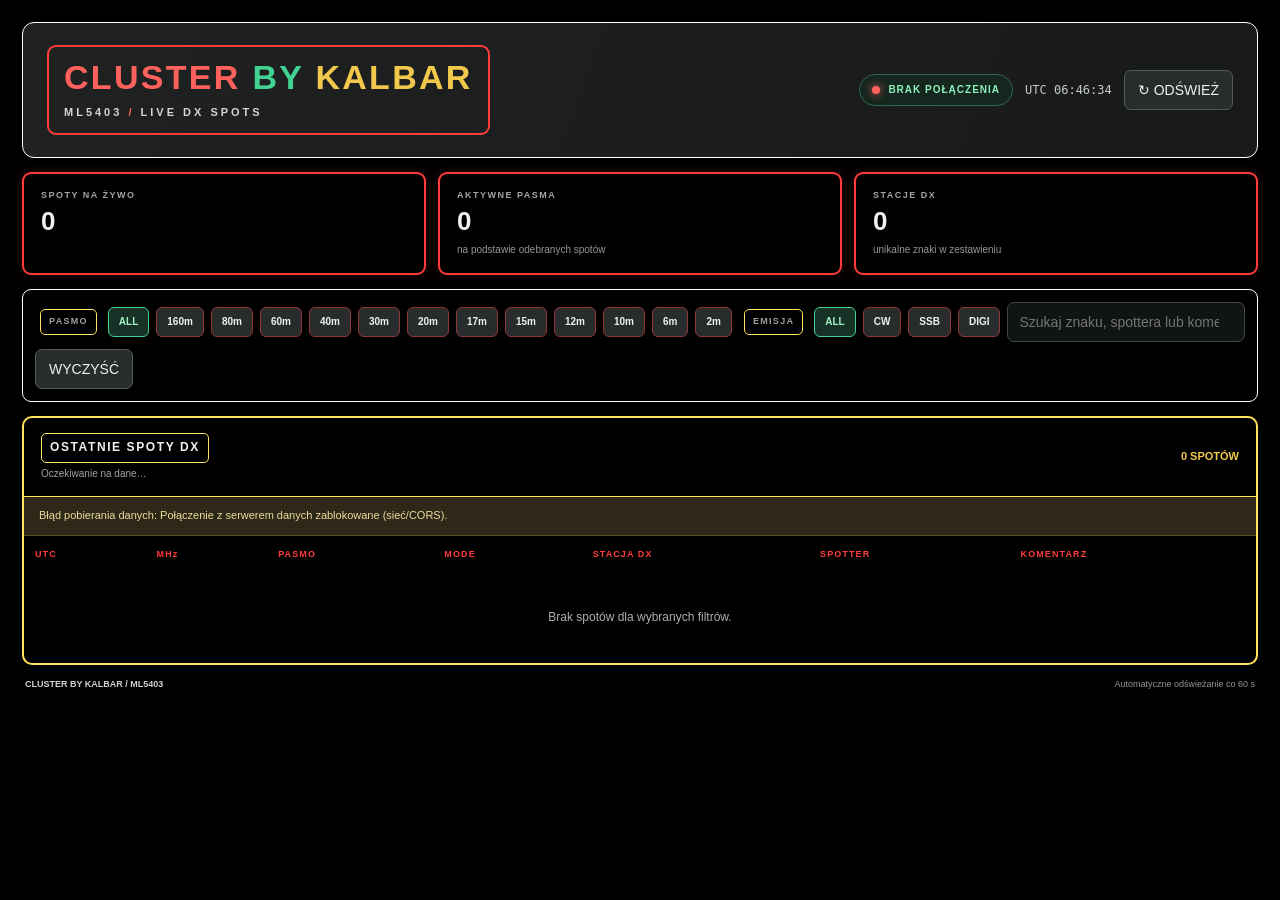
==== commit 1b59428c: "Preserve slash in QRZ portable callsign URLs" ====
--- a/dxcluster-live/index.html
+++ b/dxcluster-live/index.html
@@ -145,6 +145,10 @@
   const state = { spots:[], busy:false, band:'ALL', mode:'ALL', query:'' };
   const esc = value => String(value ?? '').replace(/[&<>"']/g,ch=>({'&':'&amp;','<':'&lt;','>':'&gt;','"':'&quot;',"'":'&#39;'}[ch]));
   const normCall = value => String(value||'').trim().toUpperCase();
+  function qrzProfileUrl(callsign) {
+    const safeCall=encodeURIComponent(String(callsign||'').trim()).replace(/%2F/gi,'/');
+    return 'https://www.qrz.com/db/'+safeCall;
+  }
 
 /* Rozpoznawanie kraju na podstawie prefiksów znaków wywoławczych */
 const COUNTRY_PREFIX_DATA = "Sov Mil Order of Malta|1A\nSpratly Islands|9M0,BM9S,BN9S,BO9S,BP9S,BQ9S,BU9S,BV9S,BW9S,BX9S\nMonaco|3A\nAgalega & St. Brandon|3B6,3B7\nMauritius|3B8\nRodriguez Island|3B9\nEquatorial Guinea|3C\nAnnobon Island|3C0\nFiji|3D2\nKingdom of Eswatini|3DA\nTunisia|3V,TS\nVietnam|3W,XV\nGuinea|3X\nAzerbaijan|4J,4K\nGeorgia|4L\nMontenegro|4O\nSri Lanka|4P,4Q,4R,4S\nTimor - Leste|4W\nIsrael|4X,4Z\nLibya|5A\nCyprus|5B,C4,H2,P3\nTanzania|5H,5I\nNigeria|5N,5O\nMadagascar|5R,5S,6X\nMauritania|5T\nNiger|5U\nTogo|5V\nSamoa|5W\nUganda|5X\nKenya|5Y,5Z\nSenegal|6V,6W\nJamaica|6Y\nYemen|7O\nLesotho|7P\nMalawi|7Q\nAlgeria|7R,7T,7U,7V,7W,7X,7Y\nBarbados|8P\nMaldives|8Q\nGuyana|8R\nCroatia|9A\nGhana|9G\nMalta|9H\nZambia|9I,9J\nKuwait|9K,NLD\nSierra Leone|9L\nWest Malaysia|9M,9W\nEast Malaysia|9M6,9W6,9M8,9W8\nNepal|9N\nDem. Rep. of the Congo|9O,9P,9Q,9R,9S,9T\nBurundi|9U\nSingapore|9V,S6\nRwanda|9X\nTrinidad & Tobago|9Y,9Z\nBotswana|8O,A2\nTonga|A3\nOman|A4\nBhutan|A5\nUnited Arab Emirates|A6\nQatar|A7\nBahrain|A9\nPakistan|6P,6Q,6R,6S,AP,AQ,AR,AS\nTaiwan|BM,BN,BO,BP,BQ,BU,BV,BW,BX\nPratas Island|BM9P,BN9P,BO9P,BP9P,BQ9P,BU9P,BV9P,BW9P,BX9P\nChina|3H,3H0,3H9,3I,3I0,3I9,3J,3J0,3J9,3K,3K0,3K9,3L,3L0,3L9,3M,3M0,3M9,3N,3N0,3N9,3O,3O0,3O9,3P,3P0,3P9,3Q,3Q0,3Q9,3R,3R0,3R9,3S,3S0,3S9,3T,3T0,3T9,3U,3U0,3U9,B0,B2,B3,B4,B5,B6,B7,B8,B9,BA,BA0,BA9,BB,BB0,BB9,BC,BC0,BC9,BD,BD0,BD9,BE,BE0,BE9,BF,BF0,BF9,BG,BG0,BG9,BH,BH0,BH9,BI,BI0,BI9,BJ,BK,BK0,BK9,BL,BL0,BL9,BT,BT0,BT9,BY,BY0,BY9,BZ,BZ0,BZ9,XS,XS0,XS9,B1,B2A,B2B,B2C,B2D,B2E,B2F,B2G,B2H,BA2A,BA2B,BA2C,BA2D,BA2E,BA2F,BA2G,BA2H,BB2A,BB2B,BB2C,BB2D,BB2E,BB2F,BB2G,BB2H,BC2A,BC2B,BC2C,BC2D,BC2E,BC2F,BC2G,BC2H,BD2A,BD2B,BD2C,BD2D,BD2E,BD2F,BD2G,BD2H,BE2A,BE2B,BE2C,BE2D,BE2E,BE2F,BE2G,BE2H,BF2A,BF2B,BF2C,BF2D,BF2E,BF2F,BF2G,BF2H,BG2A,BG2B,BG2C,BG2D,BG2E,BG2F,BG2G,BG2H,BH2A,BH2B,BH2C,BH2D,BH2E,BH2F,BH2G,BH2H,BI2A,BI2B,BI2C,BI2D,BI2E,BI2F,BI2G,BI2H,BK2A,BK2B,BK2C,BK2D,BK2E,BK2F,BK2G,BK2H,BL2A,BL2B,BL2C,BL2D,BL2E,BL2F,BL2G,BL2H,BT2A,BT2B,BT2C,BT2D,BT2E,BT2F,BT2G,BT2H,BY2A,BY2B,BY2C,BY2D,BY2E,BY2F,BY2G,BY2H,BZ2A,BZ2B,BZ2C,BZ2D,BZ2E,BZ2F,BZ2G,BZ2H,B2I,B2J,B2K,B2L,B2M,B2N,B2O,B2P,BA2I,BA2J,BA2K,BA2L,BA2M,BA2N,BA2O,BA2P,BB2I,BB2J,BB2K,BB2L,BB2M,BB2N,BB2O,BB2P,BC2I,BC2J,BC2K,BC2L,BC2M,BC2N,BC2O,BC2P,BD2I,BD2J,BD2K,BD2L,BD2M,BD2N,BD2O,BD2P,BE2I,BE2J,BE2K,BE2L,BE2M,BE2N,BE2O,BE2P,BF2I,BF2J,BF2K,BF2L,BF2M,BF2N,BF2O,BF2P,BG2I,BG2J,BG2K,BG2L,BG2M,BG2N,BG2O,BG2P,BH2I,BH2J,BH2K,BH2L,BH2M,BH2N,BH2O,BH2P,BI2I,BI2J,BI2K,BI2L,BI2M,BI2N,BI2O,BI2P,BK2I,BK2J,BK2K,BK2L,BK2M,BK2N,BK2O,BK2P,BL2I,BL2J,BL2K,BL2L,BL2M,BL2N,BL2O,BL2P,BT2I,BT2J,BT2K,BT2L,BT2M,BT2N,BT2O,BT2P,BY2I,BY2J,BY2K,BY2L,BY2M,BY2N,BY2O,BY2P,BZ2I,BZ2J,BZ2K,BZ2L,BZ2M,BZ2N,BZ2O,BZ2P,B3G,B3H,B3I,B3J,B3K,B3L,BA3G,BA3H,BA3I,BA3J,BA3K,BA3L,BB3G,BB3H,BB3I,BB3J,BB3K,BB3L,BC3G,BC3H,BC3I,BC3J,BC3K,BC3L,BD3G,BD3H,BD3I,BD3J,BD3K,BD3L,BE3G,BE3H,BE3I,BE3J,BE3K,BE3L,BF3G,BF3H,BF3I,BF3J,BF3K,BF3L,BG3G,BG3H,BG3I,BG3J,BG3K,BG3L,BH3G,BH3H,BH3I,BH3J,BH3K,BH3L,BI3G,BI3H,BI3I,BI3J,BI3K,BI3L,BK3G,BK3H,BK3I,BK3J,BK3K,BK3L,BL3G,BL3H,BL3I,BL3J,BL3K,BL3L,BT3G,BT3H,BT3I,BT3J,BT3K,BT3L,BY3G,BY3H,BY3I,BY3J,BY3K,BY3L,BZ3G,BZ3H,BZ3I,BZ3J,BZ3K,BZ3L,B6Q,B6R,B6S,B6T,B6U,B6V,B6W,B6X,BA6Q,BA6R,BA6S,BA6T,BA6U,BA6V,BA6W,BA6X,BB6Q,BB6R,BB6S,BB6T,BB6U,BB6V,BB6W,BB6X,BC6Q,BC6R,BC6S,BC6T,BC6U,BC6V,BC6W,BC6X,BD6Q,BD6R,BD6S,BD6T,BD6U,BD6V,BD6W,BD6X,BE6Q,BE6R,BE6S,BE6T,BE6U,BE6V,BE6W,BE6X,BF6Q,BF6R,BF6S,BF6T,BF6U,BF6V,BF6W,BF6X,BG6Q,BG6R,BG6S,BG6T,BG6U,BG6V,BG6W,BG6X,BH6Q,BH6R,BH6S,BH6T,BH6U,BH6V,BH6W,BH6X,BI6Q,BI6R,BI6S,BI6T,BI6U,BI6V,BI6W,BI6X,BK6Q,BK6R,BK6S,BK6T,BK6U,BK6V,BK6W,BK6X,BL6Q,BL6R,BL6S,BL6T,BL6U,BL6V,BL6W,BL6X,BT6Q,BT6R,BT6S,BT6T,BT6U,BT6V,BT6W,BT6X,BY6Q,BY6R,BY6S,BY6T,BY6U,BY6V,BY6W,BY6X,BZ6Q,BZ6R,BZ6S,BZ6T,BZ6U,BZ6V,BZ6W,BZ6X,B7A,B7B,B7C,B7D,B7E,B7F,B7G,B7H,BA7A,BA7B,BA7C,BA7D,BA7E,BA7F,BA7G,BA7H,BB7A,BB7B,BB7C,BB7D,BB7E,BB7F,BB7G,BB7H,BC7A,BC7B,BC7C,BC7D,BC7E,BC7F,BC7G,BC7H,BD7A,BD7B,BD7C,BD7D,BD7E,BD7F,BD7G,BD7H,BE7A,BE7B,BE7C,BE7D,BE7E,BE7F,BE7G,BE7H,BF7A,BF7B,BF7C,BF7D,BF7E,BF7F,BF7G,BF7H,BG7A,BG7B,BG7C,BG7D,BG7E,BG7F,BG7G,BG7H,BH7A,BH7B,BH7C,BH7D,BH7E,BH7F,BH7G,BH7H,BI7A,BI7B,BI7C,BI7D,BI7E,BI7F,BI7G,BI7H,BK7A,BK7B,BK7C,BK7D,BK7E,BK7F,BK7G,BK7H,BL7A,BL7B,BL7C,BL7D,BL7E,BL7F,BL7G,BL7H,BT7A,BT7B,BT7C,BT7D,BT7E,BT7F,BT7G,BT7H,BY7A,BY7B,BY7C,BY7D,BY7E,BY7F,BY7G,BY7H,BZ7A,BZ7B,BZ7C,BZ7D,BZ7E,BZ7F,BZ7G,BZ7H,B7Q,B7R,B7S,B7T,B7U,B7V,B7W,B7X,BA7Q,BA7R,BA7S,BA7T,BA7U,BA7V,BA7W,BA7X,BB7Q,BB7R,BB7S,BB7T,BB7U,BB7V,BB7W,BB7X,BC7Q,BC7R,BC7S,BC7T,BC7U,BC7V,BC7W,BC7X,BD7Q,BD7R,BD7S,BD7T,BD7U,BD7V,BD7W,BD7X,BE7Q,BE7R,BE7S,BE7T,BE7U,BE7V,BE7W,BE7X,BF7Q,BF7R,BF7S,BF7T,BF7U,BF7V,BF7W,BF7X,BG7Q,BG7R,BG7S,BG7T,BG7U,BG7V,BG7W,BG7X,BH7Q,BH7R,BH7S,BH7T,BH7U,BH7V,BH7W,BH7X,BI7Q,BI7R,BI7S,BI7T,BI7U,BI7V,BI7W,BI7X,BK7Q,BK7R,BK7S,BK7T,BK7U,BK7V,BK7W,BK7X,BL7Q,BL7R,BL7S,BL7T,BL7U,BL7V,BL7W,BL7X,BT7Q,BT7R,BT7S,BT7T,BT7U,BT7V,BT7W,BT7X,BY7Q,BY7R,BY7S,BY7T,BY7U,BY7V,BY7W,BY7X,BZ7Q,BZ7R,BZ7S,BZ7T,BZ7U,BZ7V,BZ7W,BZ7X,B8A,B8B,B8C,B8D,B8E,B8F,BA8A,BA8B,BA8C,BA8D,BA8E,BA8F,BB8A,BB8B,BB8C,BB8D,BB8E,BB8F,BC8A,BC8B,BC8C,BC8D,BC8E,BC8F,BD8A,BD8B,BD8C,BD8D,BD8E,BD8F,BE8A,BE8B,BE8C,BE8D,BE8E,BE8F,BF8A,BF8B,BF8C,BF8D,BF8E,BF8F,BG8A,BG8B,BG8C,BG8D,BG8E,BG8F,BH8A,BH8B,BH8C,BH8D,BH8E,BH8F,BI8A,BI8B,BI8C,BI8D,BI8E,BI8F,BK8A,BK8B,BK8C,BK8D,BK8E,BK8F,BL8A,BL8B,BL8C,BL8D,BL8E,BL8F,BT8A,BT8B,BT8C,BT8D,BT8E,BT8F,BY8A,BY8B,BY8C,BY8D,BY8E,BY8F,BZ8A,BZ8B,BZ8C,BZ8D,BZ8E,BZ8F,B8G,B8H,B8I,B8J,B8K,B8L,BA8G,BA8H,BA8I,BA8J,BA8K,BA8L,BB8G,BB8H,BB8I,BB8J,BB8K,BB8L,BC8G,BC8H,BC8I,BC8J,BC8K,BC8L,BD8G,BD8H,BD8I,BD8J,BD8K,BD8L,BE8G,BE8H,BE8I,BE8J,BE8K,BE8L,BF8G,BF8H,BF8I,BF8J,BF8K,BF8L,BG8G,BG8H,BG8I,BG8J,BG8K,BG8L,BH8G,BH8H,BH8I,BH8J,BH8K,BH8L,BI8G,BI8H,BI8I,BI8J,BI8K,BI8L,BK8G,BK8H,BK8I,BK8J,BK8K,BK8L,BL8G,BL8H,BL8I,BL8J,BL8K,BL8L,BT8G,BT8H,BT8I,BT8J,BT8K,BT8L,BY8G,BY8H,BY8I,BY8J,BY8K,BY8L,BZ8G,BZ8H,BZ8I,BZ8J,BZ8K,BZ8L,B8M,B8N,B8O,B8P,B8Q,B8R,BA8M,BA8N,BA8O,BA8P,BA8Q,BA8R,BB8M,BB8N,BB8O,BB8P,BB8Q,BB8R,BC8M,BC8N,BC8O,BC8P,BC8Q,BC8R,BD8M,BD8N,BD8O,BD8P,BD8Q,BD8R,BE8M,BE8N,BE8O,BE8P,BE8Q,BE8R,BF8M,BF8N,BF8O,BF8P,BF8Q,BF8R,BG8M,BG8N,BG8O,BG8P,BG8Q,BG8R,BH8M,BH8N,BH8O,BH8P,BH8Q,BH8R,BI8M,BI8N,BI8O,BI8P,BI8Q,BI8R,BK8M,BK8N,BK8O,BK8P,BK8Q,BK8R,BL8M,BL8N,BL8O,BL8P,BL8Q,BL8R,BT8M,BT8N,BT8O,BT8P,BT8Q,BT8R,BY8M,BY8N,BY8O,BY8P,BY8Q,BY8R,BZ8M,BZ8N,BZ8O,BZ8P,BZ8Q,BZ8R,B8S,B8T,B8U,B8V,B8W,B8X,BA8S,BA8T,BA8U,BA8V,BA8W,BA8X,BB8S,BB8T,BB8U,BB8V,BB8W,BB8X,BC8S,BC8T,BC8U,BC8V,BC8W,BC8X,BD8S,BD8T,BD8U,BD8V,BD8W,BD8X,BE8S,BE8T,BE8U,BE8V,BE8W,BE8X,BF8S,BF8T,BF8U,BF8V,BF8W,BF8X,BG8S,BG8T,BG8U,BG8V,BG8W,BG8X,BH8S,BH8T,BH8U,BH8V,BH8W,BH8X,BI8S,BI8T,BI8U,BI8V,BI8W,BI8X,BK8S,BK8T,BK8U,BK8V,BK8W,BK8X,BL8S,BL8T,BL8U,BL8V,BL8W,BL8X,BT8S,BT8T,BT8U,BT8V,BT8W,BT8X,BY8S,BY8T,BY8U,BY8V,BY8W,BY8X,BZ8S,BZ8T,BZ8U,BZ8V,BZ8W,BZ8X,B9A,B9B,B9C,B9D,B9E,B9F,BA9A,BA9B,BA9C,BA9D,BA9E,BA9F,BB9A,BB9B,BB9C,BB9D,BB9E,BB9F,BC9A,BC9B,BC9C,BC9D,BC9E,BC9F,BD9A,BD9B,BD9C,BD9D,BD9E,BD9F,BE9A,BE9B,BE9C,BE9D,BE9E,BE9F,BF9A,BF9B,BF9C,BF9D,BF9E,BF9F,BG9A,BG9B,BG9C,BG9D,BG9E,BG9F,BH9A,BH9B,BH9C,BH9D,BH9E,BH9F,BI9A,BI9B,BI9C,BI9D,BI9E,BI9F,BK9A,BK9B,BK9C,BK9D,BK9E,BK9F,BL9A,BL9B,BL9C,BL9D,BL9E,BL9F,BT9A,BT9B,BT9C,BT9D,BT9E,BT9F,BY9A,BY9B,BY9C,BY9D,BY9E,BY9F,BZ9A,BZ9B,BZ9C,BZ9D,BZ9E,BZ9F,B9S,B9T,B9U,B9V,B9W,B9X,BA9S,BA9T,BA9U,BA9V,BA9W,BA9X,BB9S,BB9T,BB9U,BB9V,BB9W,BB9X,BC9S,BC9T,BC9U,BC9V,BC9W,BC9X,BD9S,BD9T,BD9U,BD9V,BD9W,BD9X,BE9S,BE9T,BE9U,BE9V,BE9W,BE9X,BF9S,BF9T,BF9U,BF9V,BF9W,BF9X,BG9S,BG9T,BG9U,BG9V,BG9W,BG9X,BH9S,BH9T,BH9U,BH9V,BH9W,BH9X,BI9S,BI9T,BI9U,BI9V,BI9W,BI9X,BK9S,BK9T,BK9U,BK9V,BK9W,BK9X,BL9S,BL9T,BL9U,BL9V,BL9W,BL9X,BT9S,BT9T,BT9U,BT9V,BT9W,BT9X,BY9S,BY9T,BY9U,BY9V,BY9W,BY9X,BZ9S,BZ9T,BZ9U,BZ9V,BZ9W,BZ9X\nNauru|C2\nAndorra|C3\nThe Gambia|C5\nBahamas|C6\nMozambique|C8,C9\nChile|3G,CA,CB,CC,CD,CE,XQ,XR,3G7,CA7,CB7,CC7,CD7,CE7,XQ7,XR7,3G8,CA8,CB8,CC8,CD8,CE8,XQ8,XR8\nSan Felix & San Ambrosio|3G0X,CA0X,CB0X,CC0X,CD0X,CE0X,XQ0X,XR0X\nEaster Island|3G0,CA0,CB0,CC0,CD0,CE0,XQ0,XR0\nJuan Fernandez Islands|3G0Z,CA0Z,CB0Z,CC0Z,CD0Z,CE0I,CE0Z,XQ0Z,XR0Z\nAntarctica|AY1Z,AY2Z,AY3Z,AY4Z,AY5Z,AY6Z,AY7Z,AY8Z,AY9Z,LU1Z,LU2Z,LU3Z,LU4Z,LU5Z,LU6Z,LU7Z,LU8Z,LU9Z,AX0,VI0,VK0,FT0Y,FT1Y,FT2Y,FT3Y,FT4Y,FT5Y,FT6Y,FT7Y,FT8Y,3Y,ZL5,ZM5,RI1AN,ZS7\nCuba|CL,CM,CO,T4\nMorocco|5C,5D,5E,5F,5G,CN\nBolivia|CP,CP2,CP3,CP4,CP5,CP6,CP7\nPortugal|CQ,CR,CS,CT\nMadeira Islands|CQ2,CQ3,CQ9,CR3,CR9,CS3,CS9,CT3,CT9\nAzores|CQ1,CQ8,CR1,CR2,CR8,CS4,CS8,CT8,CU\nUruguay|CV,CW,CX\nSable Island|CY0\nSt. Paul Island|CY9\nAngola|D2,D3\nCabo Verde|D4\nComoros|D6\nFed. Rep. of Germany|DA,DB,DC,DD,DF,DG,DH,DJ,DK,DL,DM,DN,DO,DP,DQ,DR\nPhilippines|4D,4E,4F,4G,4H,4I,DU,DV,DW,DX,DY,DZ\nEritrea|E3\nPalestine|E4\nSouth Cook Islands|E5\nNiue|E6\nBosnia-Herzegovina|E7\nSpain|AM,AN,AO,EA,EB,EC,ED,EE,EF,EG,EH\nBalearic Islands|AM6,AN6,AO6,EA6,EB6,EC6,ED6,EE6,EF6,EG6,EH6\nCanary Islands|AM8,AN8,AO8,EA8,EB8,EC8,ED8,EE8,EF8,EG8,EH8\nCeuta & Melilla|AM9,AN9,AO9,EA9,EB9,EC9,ED9,EE9,EF9,EG9,EH9\nIreland|EI,EJ\nArmenia|EK\nLiberia|5L,5M,6Z,A8,D5,EL\nIran|9B,9C,9D,EP,EQ\nMoldova|ER\nEstonia|ES\nEthiopia|9E,9F,ET\nBelarus|EU,EV,EW\nKyrgyzstan|EX,EX0P,EX2P,EX6P,EX7P,EX8P,EX0Q,EX2Q,EX6Q,EX7Q,EX8Q\nTajikistan|EY\nTurkmenistan|EZ\nFrance|F,HW,HX,HY,TH,TM,TO,TP,TQ,TV,TX\nGuadeloupe|FG\nMayotte|FH\nSt. Barthelemy|FJ\nNew Caledonia|FK\nMartinique|FM\nFrench Polynesia|FO\nSt. Pierre & Miquelon|FP\nReunion Island|FR\nSt. Martin|FS\nGlorioso Islands|FT0G,FT1G,FT2G,FT3G,FT4G,FT5G,FT6G,FT7G,FT8G,FT9G\nJuan de Nova, Europa|FT0E,FT1E,FT2E,FT3E,FT4E,FT6E,FT7E,FT8E,FT9E,FT0J,FT1J,FT2J,FT3J,FT4J,FT6J,FT7J,FT8J,FT9J\nTromelin Island|FT0T,FT1T,FT2T,FT3T,FT4T,FT5T,FT6T,FT7T,FT8T,FT9T\nCrozet Island|FT0W,FT4W,FT5W,FT8W\nKerguelen Islands|FT0X,FT2X,FT4X,FT5X,FT8X\nAmsterdam & St. Paul Is.|FT0Z,FT1Z,FT2Z,FT3Z,FT4Z,FT5Z,FT6Z,FT7Z,FT8Z\nWallis & Futuna Islands|FW,TW\nFrench Guiana|FY\nEngland|2E,G,M\nIsle of Man|2D,GD,GT,MD,MT\nNorthern Ireland|2I,GI,GN,MI,MN\nJersey|2J,GH,GJ,MH,MJ\nScotland|2A,2M,GM,GS,MA,MM,MS\nGuernsey|2U,GP,GU,MP,MU\nWales|2W,GC,GW,MC,MW\nSolomon Islands|H4\nTemotu Province|H40\nHungary|HA,HG\nSwitzerland|HB,HE\nLiechtenstein|HB0,HE0\nEcuador|HC,HD\nGalapagos Islands|HC8,HD8\nHaiti|4V,HH\nDominican Republic|HI\nColombia|5J,5K,HJ,HK\nSan Andres & Providencia|5J0,5K0,HJ0,HK0\nMalpelo Island|HJ0M,HK0M\nRepublic of Korea|6K,6L,6M,6N,D7,D8,D9,DS,DT,HL,KL9K\nPanama|3E,3F,H3,H8,H9,HO,HP\nHonduras|HQ,HR\nThailand|E2,HS\nVatican City|HV\nSaudi Arabia|7Z,8Z,HZ\nItaly|4U,I\nAfrican Italy|IG9,IH9\nSardinia|IM0,IS0,IW0U,IW0V,IW0W,IW0X,IW0Y,IW0Z\nSicily|IB9,ID9,IE9,IF9,II9,IJ9,IO9,IP9,IQ9,IR9,IT9,IU9,IW9,IY9\nDjibouti|J2\nGrenada|J3\nGuinea-Bissau|J5\nSt. Lucia|J6\nDominica|J7\nSt. Vincent|J8\nJapan|7J,7K,7L,7M,7N,8J,8K,8L,8M,8N,JA,JE,JF,JG,JH,JI,JJ,JK,JL,JM,JN,JO,JP,JQ,JR,JS\nOgasawara|JD1\nMongolia|JT,JU,JV,JT2,JU2,JV2,JT3,JU3,JV3\nSvalbard|JW\nJan Mayen|JX\nJordan|JY\nUnited States|AA,AB,AC,AD,AE,AF,AG,AI,AJ,AK,K,N,W,AA0,AB0,AC0,AD0,AE0,AF0,AG0,AI0,AJ0,AK0,K0,KA0,KB0,KC0,KD0,KE0,KF0,KG0,KI0,KJ0,KK0,KM0,KN0,KO0,KQ0,KR0,KS0,KT0,KU0,KV0,KW0,KX0,KY0,KZ0,N0,NA0,NB0,NC0,ND0,NE0,NF0,NG0,NI0,NJ0,NK0,NM0,NN0,NO0,NQ0,NR0,NS0,NT0,NU0,NV0,NW0,NX0,NY0,NZ0,W0,WA0,WB0,WC0,WD0,WE0,WF0,WG0,WI0,WJ0,WK0,WM0,WN0,WO0,WQ0,WR0,WS0,WT0,WU0,WV0,WW0,WX0,WY0,WZ0,AA5,AB5,AC5,AD5,AE5,AF5,AG5,AI5,AJ5,AK5,K5,KA5,KB5,KC5,KD5,KE5,KF5,KG5,KI5,KJ5,KK5,KM5,KN5,KO5,KQ5,KR5,KS5,KT5,KU5,KV5,KW5,KX5,KY5,KZ5,N5,NA5,NB5,NC5,ND5,NE5,NF5,NG5,NI5,NJ5,NK5,NM5,NN5,NO5,NQ5,NR5,NS5,NT5,NU5,NV5,NW5,NX5,NY5,NZ5,W5,WA5,WB5,WC5,WD5,WE5,WF5,WG5,WI5,WJ5,WK5,WM5,WN5,WO5,WQ5,WR5,WS5,WT5,WU5,WV5,WW5,WX5,WY5,WZ5,AA6,AB6,AC6,AD6,AE6,AF6,AG6,AI6,AJ6,AK6,K6,KA6,KB6,KC6,KD6,KE6,KF6,KG6,KI6,KJ6,KK6,KM6,KN6,KO6,KQ6,KR6,KS6,KT6,KU6,KV6,KW6,KX6,KY6,KZ6,N6,NA6,NB6,NC6,ND6,NE6,NF6,NG6,NI6,NJ6,NK6,NM6,NN6,NO6,NQ6,NR6,NS6,NT6,NU6,NV6,NW6,NX6,NY6,NZ6,W6,WA6,WB6,WC6,WD6,WE6,WF6,WG6,WI6,WJ6,WK6,WM6,WN6,WO6,WQ6,WR6,WS6,WT6,WU6,WV6,WW6,WX6,WY6,WZ6,AA7,AB7,AC7,AD7,AE7,AF7,AG7,AI7,AJ7,AK7,K7,KA7,KB7,KC7,KD7,KE7,KF7,KG7,KI7,KJ7,KK7,KM7,KN7,KO7,KQ7,KR7,KS7,KT7,KU7,KV7,KW7,KX7,KY7,KZ7,N7,NA7,NB7,NC7,ND7,NE7,NF7,NG7,NI7,NJ7,NK7,NM7,NN7,NO7,NQ7,NR7,NS7,NT7,NU7,NV7,NW7,NX7,NY7,NZ7,W7,WA7,WB7,WC7,WD7,WE7,WF7,WG7,WI7,WJ7,WK7,WM7,WN7,WO7,WQ7,WR7,WS7,WT7,WU7,WV7,WW7,WX7,WY7,WZ7,AA8,AB8,AC8,AD8,AE8,AF8,AG8,AI8,AJ8,AK8,K8,KA8,KB8,KC8,KD8,KE8,KF8,KG8,KI8,KJ8,KK8,KM8,KN8,KO8,KQ8,KR8,KS8,KT8,KU8,KV8,KW8,KX8,KY8,KZ8,N8,NA8,NB8,NC8,ND8,NE8,NF8,NG8,NI8,NJ8,NK8,NM8,NN8,NO8,NQ8,NR8,NS8,NT8,NU8,NV8,NW8,NX8,NY8,NZ8,W8,WA8,WB8,WC8,WD8,WE8,WF8,WG8,WI8,WJ8,WK8,WM8,WN8,WO8,WQ8,WR8,WS8,WT8,WU8,WV8,WW8,WX8,WY8,WZ8,AA9,AB9,AC9,AD9,AE9,AF9,AG9,AI9,AJ9,AK9,K9,KA9,KB9,KC9,KD9,KE9,KF9,KG9,KI9,KJ9,KK9,KM9,KN9,KO9,KQ9,KR9,KS9,KT9,KU9,KV9,KW9,KX9,KY9,KZ9,N9,NA9,NB9,NC9,ND9,NE9,NF9,NG9,NI9,NJ9,NK9,NM9,NN9,NO9,NQ9,NR9,NS9,NT9,NU9,NV9,NW9,NX9,NY9,NZ9,W9,WA9,WB9,WC9,WD9,WE9,WF9,WG9,WI9,WJ9,WK9,WM9,WN9,WO9,WQ9,WR9,WS9,WT9,WU9,WV9,WW9,WX9,WY9,WZ9\nGuantanamo Bay|KG4\nMariana Islands|AH0,KH0,NH0,WH0\nBaker & Howland Islands|AH1,KH1,NH1,WH1\nGuam|AH2,KH2,NH2,WH2\nJohnston Island|AH3,KH3,NH3,WH3\nMidway Island|AH4,KH4,NH4,WH4\nPalmyra & Jarvis Islands|AH5,KH5,NH5,WH5\nHawaii|AH6,AH7,KH6,KH7,NH6,NH7,WH6,WH7\nKure Island|AH7K,KH7K,NH7K,WH7K\nAmerican Samoa|AH8,KH8,NH8,WH8\nWake Island|AH9,KH9,NH9,WH9\nAlaska|AL,KL,NL,WL\nNavassa Island|KP1,NP1,WP1\nUS Virgin Islands|KP2,NP2,WP2\nPuerto Rico|KP3,KP4,NP3,NP4,WP3,WP4\nDesecheo Island|KP5,NP5,WP5\nNorway|LA,LB,LC,LD,LE,LF,LG,LH,LI,LJ,LK,LL,LM,LN\nArgentina|AY,AZ,L1,L2,L3,L4,L5,L6,L7,L8,L9,LO,LP,LQ,LR,LS,LT,LU,LV,LW,AY0V,AY1V,AY2V,AY3V,AY4V,AY5V,AY6V,AY7V,AY8V,AY9V,AZ0V,AZ1V,AZ2V,AZ3V,AZ4V,AZ5V,AZ6V,AZ7V,AZ8V,AZ9V,L20V,L21V,L22V,L23V,L24V,L25V,L26V,L27V,L28V,L29V,L30V,L31V,L32V,L33V,L34V,L35V,L36V,L37V,L38V,L39V,L40V,L41V,L42V,L43V,L44V,L45V,L46V,L47V,L48V,L49V,L50V,L51V,L52V,L53V,L54V,L55V,L56V,L57V,L58V,L59V,L60V,L61V,L62V,L63V,L64V,L65V,L66V,L67V,L68V,L69V,L70V,L71V,L72V,L73V,L74V,L75V,L76V,L77V,L78V,L79V,L80V,L81V,L82V,L83V,L84V,L85V,L86V,L87V,L88V,L89V,L90V,L91V,L92V,L93V,L94V,L95V,L96V,L97V,L98V,L99V,LO0V,LO1V,LO2V,LO3V,LO4V,LO5V,LO6V,LO7V,LO8V,LO9V,LP0V,LP1V,LP2V,LP3V,LP4V,LP5V,LP6V,LP7V,LP8V,LP9V,LQ0V,LQ1V,LQ2V,LQ3V,LQ4V,LQ5V,LQ6V,LQ7V,LQ8V,LQ9V,LR0V,LR1V,LR2V,LR3V,LR4V,LR5V,LR6V,LR7V,LR8V,LR9V,LS0V,LS1V,LS2V,LS3V,LS4V,LS5V,LS6V,LS7V,LS8V,LS9V,LT0V,LT1V,LT2V,LT3V,LT4V,LT5V,LT6V,LT7V,LT8V,LT9V,LU0V,LU1V,LU2V,LU3V,LU4V,LU5V,LU6V,LU7V,LU8V,LU9V,LV0V,LV1V,LV2V,LV3V,LV4V,LV5V,LV6V,LV7V,LV8V,LV9V,LW0V,LW1V,LW2V,LW3V,LW4V,LW5V,LW6V,LW7V,LW8V,LW9V,AY0W,AY1W,AY2W,AY3W,AY4W,AY5W,AY6W,AY7W,AY8W,AY9W,AZ0W,AZ1W,AZ2W,AZ3W,AZ4W,AZ5W,AZ6W,AZ7W,AZ8W,AZ9W,L20W,L21W,L22W,L23W,L24W,L25W,L26W,L27W,L28W,L29W,L30W,L31W,L32W,L33W,L34W,L35W,L36W,L37W,L38W,L39W,L40W,L41W,L42W,L43W,L44W,L45W,L46W,L47W,L48W,L49W,L50W,L51W,L52W,L53W,L54W,L55W,L56W,L57W,L58W,L59W,L60W,L61W,L62W,L63W,L64W,L65W,L66W,L67W,L68W,L69W,L70W,L71W,L72W,L73W,L74W,L75W,L76W,L77W,L78W,L79W,L80W,L81W,L82W,L83W,L84W,L85W,L86W,L87W,L88W,L89W,L90W,L91W,L92W,L93W,L94W,L95W,L96W,L97W,L98W,L99W,LO0W,LO1W,LO2W,LO3W,LO4W,LO5W,LO6W,LO7W,LO8W,LO9W,LP0W,LP1W,LP2W,LP3W,LP4W,LP5W,LP6W,LP7W,LP8W,LP9W,LQ0W,LQ1W,LQ2W,LQ3W,LQ4W,LQ5W,LQ6W,LQ7W,LQ8W,LQ9W,LR0W,LR1W,LR2W,LR3W,LR4W,LR5W,LR6W,LR7W,LR8W,LR9W,LS0W,LS1W,LS2W,LS3W,LS4W,LS5W,LS6W,LS7W,LS8W,LS9W,LT0W,LT1W,LT2W,LT3W,LT4W,LT5W,LT6W,LT7W,LT8W,LT9W,LU0W,LU1W,LU2W,LU3W,LU4W,LU5W,LU6W,LU7W,LU8W,LU9W,LV0W,LV1W,LV2W,LV3W,LV4W,LV5W,LV6W,LV7W,LV8W,LV9W,LW0W,LW1W,LW2W,LW3W,LW4W,LW5W,LW6W,LW7W,LW8W,LW9W,AY0X,AY1X,AY2X,AY3X,AY4X,AY5X,AY6X,AY7X,AY8X,AY9X,AZ0X,AZ1X,AZ2X,AZ3X,AZ4X,AZ5X,AZ6X,AZ7X,AZ8X,AZ9X,L20X,L21X,L22X,L23X,L24X,L25X,L26X,L27X,L28X,L29X,L30X,L31X,L32X,L33X,L34X,L35X,L36X,L37X,L38X,L39X,L40X,L41X,L42X,L43X,L44X,L45X,L46X,L47X,L48X,L49X,L50X,L51X,L52X,L53X,L54X,L55X,L56X,L57X,L58X,L59X,L60X,L61X,L62X,L63X,L64X,L65X,L66X,L67X,L68X,L69X,L70X,L71X,L72X,L73X,L74X,L75X,L76X,L77X,L78X,L79X,L80X,L81X,L82X,L83X,L84X,L85X,L86X,L87X,L88X,L89X,L90X,L91X,L92X,L93X,L94X,L95X,L96X,L97X,L98X,L99X,LO0X,LO1X,LO2X,LO3X,LO4X,LO5X,LO6X,LO7X,LO8X,LO9X,LP0X,LP1X,LP2X,LP3X,LP4X,LP5X,LP6X,LP7X,LP8X,LP9X,LQ0X,LQ1X,LQ2X,LQ3X,LQ4X,LQ5X,LQ6X,LQ7X,LQ8X,LQ9X,LR0X,LR1X,LR2X,LR3X,LR4X,LR5X,LR6X,LR7X,LR8X,LR9X,LS0X,LS1X,LS2X,LS3X,LS4X,LS5X,LS6X,LS7X,LS8X,LS9X,LT0X,LT1X,LT2X,LT3X,LT4X,LT5X,LT6X,LT7X,LT8X,LT9X,LU0X,LU1X,LU2X,LU3X,LU4X,LU5X,LU6X,LU7X,LU8X,LU9X,LV0X,LV1X,LV2X,LV3X,LV4X,LV5X,LV6X,LV7X,LV8X,LV9X,LW0X,LW1X,LW2X,LW3X,LW4X,LW5X,LW6X,LW7X,LW8X,LW9X,AY0Y,AY1Y,AY2Y,AY3Y,AY4Y,AY5Y,AY6Y,AY7Y,AY8Y,AY9Y,AZ0Y,AZ1Y,AZ2Y,AZ3Y,AZ4Y,AZ5Y,AZ6Y,AZ7Y,AZ8Y,AZ9Y,L20Y,L21Y,L22Y,L23Y,L24Y,L25Y,L26Y,L27Y,L28Y,L29Y,L30Y,L31Y,L32Y,L33Y,L34Y,L35Y,L36Y,L37Y,L38Y,L39Y,L40Y,L41Y,L42Y,L43Y,L44Y,L45Y,L46Y,L47Y,L48Y,L49Y,L50Y,L51Y,L52Y,L53Y,L54Y,L55Y,L56Y,L57Y,L58Y,L59Y,L60Y,L61Y,L62Y,L63Y,L64Y,L65Y,L66Y,L67Y,L68Y,L69Y,L70Y,L71Y,L72Y,L73Y,L74Y,L75Y,L76Y,L77Y,L78Y,L79Y,L80Y,L81Y,L82Y,L83Y,L84Y,L85Y,L86Y,L87Y,L88Y,L89Y,L90Y,L91Y,L92Y,L93Y,L94Y,L95Y,L96Y,L97Y,L98Y,L99Y,LO0Y,LO1Y,LO2Y,LO3Y,LO4Y,LO5Y,LO6Y,LO7Y,LO8Y,LO9Y,LP0Y,LP1Y,LP2Y,LP3Y,LP4Y,LP5Y,LP6Y,LP7Y,LP8Y,LP9Y,LQ0Y,LQ1Y,LQ2Y,LQ3Y,LQ4Y,LQ5Y,LQ6Y,LQ7Y,LQ8Y,LQ9Y,LR0Y,LR1Y,LR2Y,LR3Y,LR4Y,LR5Y,LR6Y,LR7Y,LR8Y,LR9Y,LS0Y,LS1Y,LS2Y,LS3Y,LS4Y,LS5Y,LS6Y,LS7Y,LS8Y,LS9Y,LT0Y,LT1Y,LT2Y,LT3Y,LT4Y,LT5Y,LT6Y,LT7Y,LT8Y,LT9Y,LU0Y,LU1Y,LU2Y,LU3Y,LU4Y,LU5Y,LU6Y,LU7Y,LU8Y,LU9Y,LV0Y,LV1Y,LV2Y,LV3Y,LV4Y,LV5Y,LV6Y,LV7Y,LV8Y,LV9Y,LW0Y,LW1Y,LW2Y,LW3Y,LW4Y,LW5Y,LW6Y,LW7Y,LW8Y,LW9Y\nLuxembourg|LX\nLithuania|LY\nBulgaria|LZ\nPeru|4T,OA,OB,OC\nLebanon|OD\nAustria|OE\nFinland|OF,OG,OH,OI,OJ\nAland Islands|OF0,OG0,OH0,OI0\nMarket Reef|OJ0\nCzech Republic|OK,OL\nSlovak Republic|OM\nBelgium|ON,OO,OP,OQ,OR,OS,OT\nGreenland|OX,XP\nFaroe Islands|OW,OY\nDenmark|5P,5Q,OU,OV,OZ\nPapua New Guinea|P2\nAruba|P4\nDPR of Korea|P5,P6,P7,P8,P9\nNetherlands|PA,PB,PC,PD,PE,PF,PG,PH,PI\nCuracao|PJ2\nBonaire|PJ4\nSaba & St. Eustatius|PJ5,PJ6\nSint Maarten|PJ0,PJ7,PJ8\nBrazil|PP,PQ,PR,PS,PT,PU,PV,PW,PX,PY,ZV,ZW,ZX,ZY,ZZ,PP6,PP7,PP8,PQ2,PQ8,PR7,PR8,PS7,PS8,PT2,PT7,PT8,PV8,PW8,PQ6,PR6,PS6,PT6,PU6,PV6,PW6,PX6,PY6,ZV6,ZW6,ZX6,ZY6,ZZ6,PQ7,PU7,PV7,PW7,PX7,PY7,ZV7,ZW7,ZX7,ZY7,ZZ7,PU8,PX8,PY8,ZV8,ZW8,ZX8,ZY8,ZZ8,PP9,PQ9,PR9,PS9,PU9,PV9,PW9,PX9,PY9,ZV9,ZW9,ZX9,ZY9,ZZ9\nFernando de Noronha|PP0F,PP0ZF,PQ0F,PQ0ZF,PR0F,PR0ZF,PS0F,PS0ZF,PT0F,PT0ZF,PU0F,PU0ZF,PV0F,PV0ZF,PW0F,PW0ZF,PX0F,PX0ZF,PY0F,PY0Z,ZV0F,ZV0ZF,ZW0F,ZW0ZF,ZX0F,ZX0ZF,ZY0F,ZY0Z,ZZ0F,ZZ0ZF,PP0R,PP0ZR,PQ0R,PQ0ZR,PR0R,PR0ZR,PS0R,PS0ZR,PT0R,PT0ZR,PU0R,PU0ZR,PV0R,PV0ZR,PW0R,PW0ZR,PX0R,PX0ZR,PY0R,ZV0R,ZV0ZR,ZW0R,ZW0ZR,ZX0R,ZX0ZR,ZY0R,ZZ0R,ZZ0ZR\nSt. Peter & St. Paul|PP0S,PP0ZS,PQ0S,PQ0ZS,PR0S,PR0ZS,PS0S,PS0ZS,PT0S,PT0ZS,PU0S,PU0ZS,PV0S,PV0ZS,PW0S,PW0ZS,PX0S,PX0ZS,PY0S,PY0ZS,ZV0S,ZV0ZS,ZW0S,ZW0ZS,ZX0S,ZX0ZS,ZY0S,ZY0ZS,ZZ0S,ZZ0ZS\nTrindade & Martim Vaz|PP0T,PP0ZT,PQ0T,PQ0ZT,PR0T,PR0ZT,PS0T,PS0ZT,PT0T,PT0ZT,PU0T,PU0ZT,PV0T,PV0ZT,PW0T,PW0ZT,PX0T,PX0ZT,PY0T,PY0ZT,ZV0T,ZV0ZT,ZW0T,ZW0ZT,ZX0T,ZX0ZT,ZY0T,ZY0ZT,ZZ0T,ZZ0ZT\nSuriname|PZ\nFranz Josef Land|RI1F\nWestern Sahara|S0\nBangladesh|S2,S3\nSlovenia|S5\nSeychelles|S7\nSao Tome & Principe|S9\nSweden|7S,8S,SA,SB,SC,SD,SE,SF,SG,SH,SI,SJ,SK,SL,SM\nPoland|3Z,HF,SN,SO,SP,SQ,SR\nSudan|6T,6U,ST\nEgypt|6A,6B,SS,SU\nGreece|J4,SV,SW,SX,SY,SZ\nDodecanese|J45,SV5,SW5,SX5,SY5,SZ5\nCrete|J49,SV9,SW9,SX9,SY9,SZ9\nTuvalu|T2\nWestern Kiribati|T30\nCentral Kiribati|T31\nEastern Kiribati|T32\nBanaba Island|T33\nSomalia|6O,T5\nSan Marino|T7\nPalau|T8\nAsiatic Turkey|TA,TB,TC,YM\nEuropean Turkey|TA1,TB1,TC1,YM1\nIceland|TF\nGuatemala|TD,TG\nCosta Rica|TE,TI\nCocos Island|TE9,TI9\nCameroon|TJ\nCorsica|TK\nCentral African Republic|TL\nRepublic of the Congo|TN0,TN1,TN2,TN3,TN4,TN5,TN6,TN7,TN8,TN9\nGabon|TR\nChad|TT\nCote d'Ivoire|TU0,TU1,TU2,TU3,TU4,TU5,TU6,TU7,TU8,TU9\nBenin|TY\nMali|TZ\nEuropean Russia|R,U,R1N,RA1N,RC1N,RD1N,RE1N,RF1N,RG1N,RJ1N,RK1N,RL1N,RM1N,RN1N,RO1N,RQ1N,RT1N,RU1N,RV1N,RW1N,RX1N,RY1N,RZ1N,U1N,UA1N,UB1N,UC1N,UD1N,UE1N,UF1N,UG1N,UH1N,UI1N,R1O,RA1O,RC1O,RD1O,RE1O,RF1O,RG1O,RJ1O,RK1O,RL1O,RM1O,RN1O,RO1O,RQ1O,RT1O,RU1O,RV1O,RW1O,RX1O,RY1O,RZ1O,U1O,UA1O,UB1O,UC1O,UD1O,UE1O,UF1O,UG1O,UH1O,UI1O,R1P,RA1P,RC1P,RD1P,RE1P,RF1P,RG1P,RJ1P,RK1P,RL1P,RM1P,RN1P,RO1P,RQ1P,RT1P,RU1P,RV1P,RW1P,RX1P,RY1P,RZ1P,U1P,UA1P,UB1P,UC1P,UD1P,UE1P,UF1P,UG1P,UH1P,UI1P,R1Y,R1Z,RA1Y,RA1Z,RC1Y,RC1Z,RD1Y,RD1Z,RE1Y,RE1Z,RF1Y,RF1Z,RG1Y,RG1Z,RJ1Y,RJ1Z,RK1Y,RK1Z,RL1Y,RL1Z,RM1Y,RM1Z,RN1Y,RN1Z,RO1Y,RO1Z,RQ1Y,RQ1Z,RT1Y,RT1Z,RU1Y,RU1Z,RV1Y,RV1Z,RW1Y,RW1Z,RX1Y,RX1Z,RY1Y,RY1Z,RZ1Y,RZ1Z,U1Y,U1Z,UA1Y,UA1Z,UB1Y,UB1Z,UC1Y,UC1Z,UD1Y,UD1Z,UE1Y,UE1Z,UF1Y,UF1Z,UG1Y,UG1Z,UH1Y,UH1Z,UI1Y,UI1Z,R4H,R4I,RA4H,RA4I,RC4H,RC4I,RD4H,RD4I,RE4H,RE4I,RF4H,RF4I,RG4H,RG4I,RJ4H,RJ4I,RK4H,RK4I,RL4H,RL4I,RM4H,RM4I,RN4H,RN4I,RO4H,RO4I,RQ4H,RQ4I,RT4H,RT4I,RU4H,RU4I,RV4H,RV4I,RW4H,RW4I,RX4H,RX4I,RY4H,RY4I,RZ4H,RZ4I,U4H,U4I,UA4H,UA4I,UB4H,UB4I,UC4H,UC4I,UD4H,UD4I,UE4H,UE4I,UF4H,UF4I,UG4H,UG4I,UH4H,UH4I,UI4H,UI4I,R4W,RA4W,RC4W,RD4W,RE4W,RF4W,RG4W,RJ4W,RK4W,RL4W,RM4W,RN4W,RO4W,RQ4W,RT4W,RU4W,RV4W,RW4W,RX4W,RY4W,RZ4W,U4W,UA4W,UB4W,UC4W,UD4W,UE4W,UF4W,UG4W,UH4W,UI4W,R8F,R9F,RA8F,RA9F,RC8F,RC9F,RD8F,RD9F,RE8F,RE9F,RF8F,RF9F,RG8F,RG9F,RJ8F,RJ9F,RK8F,RK9F,RL8F,RL9F,RM8F,RM9F,RN8F,RN9F,RO8F,RO9F,RQ8F,RQ9F,RT8F,RT9F,RU8F,RU9F,RV8F,RV9F,RW8F,RW9F,RX8F,RX9F,RY8F,RY9F,RZ8F,RZ9F,U8F,U9F,UA8F,UA9F,UB8F,UB9F,UC8F,UC9F,UD8F,UD9F,UE8F,UE9F,UF8F,UF9F,UG8F,UG9F,UH8F,UH9F,UI8F,UI9F,R8G,R9G,RA8G,RA9G,RC8G,RC9G,RD8G,RD9G,RE8G,RE9G,RF8G,RF9G,RG8G,RG9G,RJ8G,RJ9G,RK8G,RK9G,RL8G,RL9G,RM8G,RM9G,RN8G,RN9G,RO8G,RO9G,RQ8G,RQ9G,RT8G,RT9G,RU8G,RU9G,RV8G,RV9G,RW8G,RW9G,RX8G,RX9G,RY8G,RY9G,RZ8G,RZ9G,U8G,U9G,UA8G,UA9G,UB8G,UB9G,UC8G,UC9G,UD8G,UD9G,UE8G,UE9G,UF8G,UF9G,UG8G,UG9G,UH8G,UH9G,UI8G,UI9G,R1I,R8X,R9X,RA1I,RA8X,RA9X,RC1I,RC8X,RC9X,RD1I,RD8X,RD9X,RE1I,RE8X,RE9X,RF1I,RF8X,RF9X,RG1I,RG8X,RG9X,RI8X,RI9X,RJ1I,RJ8X,RJ9X,RK1I,RK8X,RK9X,RL1I,RL8X,RL9X,RM1I,RM8X,RM9X,RN1I,RN8X,RN9X,RO1I,RO8X,RO9X,RQ1I,RQ8X,RQ9X,RT1I,RT8X,RT9X,RU1I,RU8X,RU9X,RV1I,RV8X,RV9X,RW1I,RW8X,RW9X,RX1I,RX8X,RX9X,RY1I,RY8X,RY9X,RZ1I,RZ8X,RZ9X,U1I,U8X,U9X,UA1I,UA8X,UA9X,UB1I,UB8X,UB9X,UC1I,UC8X,UC9X,UD1I,UD8X,UD9X,UE1I,UE8X,UE9X,UF1I,UF8X,UF9X,UG1I,UG8X,UG9X,UH1I,UH8X,UH9X,UI1I,UI8X,UI9X\nKaliningrad|R2F,R2K,RA2,RC2F,RC2K,RD2F,RD2K,RE2F,RE2K,RF2F,RF2K,RG2F,RG2K,RJ2F,RJ2K,RK2F,RK2K,RL2F,RL2K,RM2F,RM2K,RN2F,RN2K,RO2F,RO2K,RQ2F,RQ2K,RT2F,RT2K,RU2F,RU2K,RV2F,RV2K,RW2F,RW2K,RX2F,RX2K,RY2F,RY2K,RZ2F,RZ2K,U2F,U2K,UA2,UB2,UC2,UD2,UE2,UF2,UG2,UH2,UI2\nAsiatic Russia|R0,R8,R9,RA0,RA8,RA9,RC0,RC8,RC9,RD0,RD8,RD9,RE0,RE8,RE9,RF0,RF8,RF9,RG0,RG8,RG9,RI0,RI8,RI9,RJ0,RJ8,RJ9,RK0,RK8,RK9,RL0,RL8,RL9,RM0,RM8,RM9,RN0,RN8,RN9,RO0,RO8,RO9,RQ0,RQ8,RQ9,RT0,RT8,RT9,RU0,RU8,RU9,RV0,RV8,RV9,RW0,RW8,RW9,RX0,RX8,RX9,RY0,RY8,RY9,RZ0,RZ8,RZ9,U0,U8,U9,UA0,UA8,UA9,UB0,UB8,UB9,UC0,UC8,UC9,UD0,UD8,UD9,UE0,UE8,UE9,UF0,UF8,UF9,UG0,UG8,UG9,UH0,UH8,UH9,UI0,UI8,UI9,R8H,R8I,R9H,R9I,RA8H,RA8I,RA9H,RA9I,RC8H,RC8I,RC9H,RC9I,RD8H,RD8I,RD9H,RD9I,RE8H,RE8I,RE9H,RE9I,RF8H,RF8I,RF9H,RF9I,RG8H,RG8I,RG9H,RG9I,RJ8H,RJ8I,RJ9H,RJ9I,RK8H,RK8I,RK9H,RK9I,RL8H,RL8I,RL9H,RL9I,RM8H,RM8I,RM9H,RM9I,RN8H,RN8I,RN9H,RN9I,RO8H,RO8I,RO9H,RO9I,RQ8H,RQ8I,RQ9H,RQ9I,RT8H,RT8I,RT9H,RT9I,RU8H,RU8I,RU9H,RU9I,RV8H,RV8I,RV9H,RV9I,RW8H,RW8I,RW9H,RW9I,RX8H,RX8I,RX9H,RX9I,RY8H,RY8I,RY9H,RY9I,RZ8H,RZ8I,RZ9H,RZ9I,U8H,U8I,U9H,U9I,UA8H,UA8I,UA9H,UA9I,UB8H,UB8I,UB9H,UB9I,UC8H,UC8I,UC9H,UC9I,UD8H,UD8I,UD9H,UD9I,UE8H,UE8I,UE9H,UE9I,UF8H,UF8I,UF9H,UF9I,UG8H,UG8I,UG9H,UG9I,UH8H,UH8I,UH9H,UH9I,UI8H,UI8I,UI9H,UI9I,R8J,R9J,RA8J,RA9J,RC8J,RC9J,RD8J,RD9J,RE8J,RE9J,RF8J,RF9J,RG8J,RG9J,RJ8J,RJ9J,RK8J,RK9J,RL8J,RL9J,RM8J,RM9J,RN8J,RN9J,RO8J,RO9J,RQ8J,RQ9J,RT8J,RT9J,RU8J,RU9J,RV8J,RV9J,RW8J,RW9J,RX8J,RX9J,RY8J,RY9J,RZ8J,RZ9J,U8J,U9J,UA8J,UA9J,UB8J,UB9J,UC8J,UC9J,UD8J,UD9J,UE8J,UE9J,UF8J,UF9J,UG8J,UG9J,UH8J,UH9J,UI8J,UI9J,R8K,R9K,RA8K,RA9K,RC8K,RC9K,RD8K,RD9K,RE8K,RE9K,RF8K,RF9K,RG8K,RG9K,RI9K,RJ8K,RJ9K,RK8K,RK9K,RL8K,RL9K,RM8K,RM9K,RN8K,RN9K,RO8K,RO9K,RQ8K,RQ9K,RT8K,RT9K,RU8K,RU9K,RV8K,RV9K,RW8K,RW9K,RX8K,RX9K,RY8K,RY9K,RZ8K,RZ9K,U8K,U9K,UA8K,UA9K,UB8K,UB9K,UC8K,UC9K,UD8K,UD9K,UE8K,UE9K,UF8K,UF9K,UG8K,UG9K,UH8K,UH9K,UI8K,UI9K,R8O,R8P,R9O,R9P,RA8O,RA8P,RA9O,RA9P,RC8O,RC8P,RC9O,RC9P,RD8O,RD8P,RD9O,RD9P,RE8O,RE8P,RE9O,RE9P,RF8O,RF8P,RF9O,RF9P,RG8O,RG8P,RG9O,RG9P,RJ8O,RJ8P,RJ9O,RJ9P,RK8O,RK8P,RK9O,RK9P,RL8O,RL8P,RL9O,RL9P,RM8O,RM8P,RM9O,RM9P,RN8O,RN8P,RN9O,RN9P,RO8O,RO8P,RO9O,RO9P,RQ8O,RQ8P,RQ9O,RQ9P,RT8O,RT8P,RT9O,RT9P,RU8O,RU8P,RU9O,RU9P,RV8O,RV8P,RV9O,RV9P,RW8O,RW8P,RW9O,RW9P,RX8O,RX8P,RX9O,RX9P,RY8O,RY8P,RY9O,RY9P,RZ8O,RZ8P,RZ9O,RZ9P,U8O,U8P,U9O,U9P,UA8O,UA8P,UA9O,UA9P,UB8O,UB8P,UB9O,UB9P,UC8O,UC8P,UC9O,UC9P,UD8O,UD8P,UD9O,UD9P,UE8O,UE8P,UE9O,UE9P,UF8O,UF8P,UF9O,UF9P,UG8O,UG8P,UG9O,UG9P,UH8O,UH8P,UH9O,UH9P,UI8O,UI8P,UI9O,UI9P,R8S,R8T,R9S,R9T,RA8S,RA8T,RA9S,RA9T,RC8S,RC8T,RC9S,RC9T,RD8S,RD8T,RD9S,RD9T,RE8S,RE8T,RE9S,RE9T,RF8S,RF8T,RF9S,RF9T,RG8S,RG8T,RG9S,RG9T,RJ8S,RJ8T,RJ9S,RJ9T,RK8S,RK8T,RK9S,RK9T,RL8S,RL8T,RL9S,RL9T,RM8S,RM8T,RM9S,RM9T,RN8S,RN8T,RN9S,RN9T,RO8S,RO8T,RO9S,RO9T,RQ8S,RQ8T,RQ9S,RQ9T,RT8S,RT8T,RT9S,RT9T,RU8S,RU8T,RU9S,RU9T,RV8S,RV8T,RV9S,RV9T,RW8S,RW8T,RW9S,RW9T,RX8S,RX8T,RX9S,RX9T,RY8S,RY8T,RY9S,RY9T,RZ8S,RZ8T,RZ9S,RZ9T,U8S,U8T,U9S,U9T,UA8S,UA8T,UA9S,UA9T,UB8S,UB8T,UB9S,UB9T,UC8S,UC8T,UC9S,UC9T,UD8S,UD8T,UD9S,UD9T,UE8S,UE8T,UE9S,UE9T,UF8S,UF8T,UF9S,UF9T,UG8S,UG8T,UG9S,UG9T,UH8S,UH8T,UH9S,UH9T,UI8S,UI8T,UI9S,UI9T,R8U,R8V,R9U,R9V,RA8U,RA8V,RA9U,RA9V,RC8U,RC8V,RC9U,RC9V,RD8U,RD8V,RD9U,RD9V,RE8U,RE8V,RE9U,RE9V,RF8U,RF8V,RF9U,RF9V,RG8U,RG8V,RG9U,RG9V,RJ8U,RJ8V,RJ9U,RJ9V,RK8U,RK8V,RK9U,RK9V,RL8U,RL8V,RL9U,RL9V,RM8U,RM8V,RM9U,RM9V,RN8U,RN8V,RN9U,RN9V,RO8U,RO8V,RO9U,RO9V,RQ8U,RQ8V,RQ9U,RQ9V,RT8U,RT8V,RT9U,RT9V,RU8U,RU8V,RU9U,RU9V,RV8U,RV8V,RV9U,RV9V,RW8U,RW8V,RW9U,RW9V,RX8U,RX8V,RX9U,RX9V,RY8U,RY8V,RY9U,RY9V,RZ8U,RZ8V,RZ9U,RZ9V,U8U,U8V,U9U,U9V,UA8U,UA8V,UA9U,UA9V,UB8U,UB8V,UB9U,UB9V,UC8U,UC8V,UC9U,UC9V,UD8U,UD8V,UD9U,UD9V,UE8U,UE8V,UE9U,UE9V,UF8U,UF8V,UF9U,UF9V,UG8U,UG8V,UG9U,UG9V,UH8U,UH8V,UH9U,UH9V,UI8U,UI8V,UI9U,UI9V,R8W,R9W,RA8W,RA9W,RC8W,RC9W,RD8W,RD9W,RE8W,RE9W,RF8W,RF9W,RG8W,RG9W,RJ8W,RJ9W,RK8W,RK9W,RL8W,RL9W,RM8W,RM9W,RN8W,RN9W,RO8W,RO9W,RQ8W,RQ9W,RT8W,RT9W,RU8W,RU9W,RV8W,RV9W,RW8W,RW9W,RX8W,RX9W,RY8W,RY9W,RZ8W,RZ9W,U8W,U9W,UA8W,UA9W,UB8W,UB9W,UC8W,UC9W,UD8W,UD9W,UE8W,UE9W,UF8W,UF9W,UG8W,UG9W,UH8W,UH9W,UI8W,UI9W,R8Y,R9Y,RA8Y,RA9Y,RC8Y,RC9Y,RD8Y,RD9Y,RE8Y,RE9Y,RF8Y,RF9Y,RG8Y,RG9Y,RJ8Y,RJ9Y,RK8Y,RK9Y,RL8Y,RL9Y,RM8Y,RM9Y,RN8Y,RN9Y,RO8Y,RO9Y,RQ8Y,RQ9Y,RT8Y,RT9Y,RU8Y,RU9Y,RV8Y,RV9Y,RW8Y,RW9Y,RX8Y,RX9Y,RY8Y,RY9Y,RZ8Y,RZ9Y,U8Y,U9Y,UA8Y,UA9Y,UB8Y,UB9Y,UC8Y,UC9Y,UD8Y,UD9Y,UE8Y,UE9Y,UF8Y,UF9Y,UG8Y,UG9Y,UH8Y,UH9Y,UI8Y,UI9Y,R8Z,R9Z,RA8Z,RA9Z,RC8Z,RC9Z,RD8Z,RD9Z,RE8Z,RE9Z,RF8Z,RF9Z,RG8Z,RG9Z,RJ8Z,RJ9Z,RK8Z,RK9Z,RL8Z,RL9Z,RM8Z,RM9Z,RN8Z,RN9Z,RO8Z,RO9Z,RQ8Z,RQ9Z,RT8Z,RT9Z,RU8Z,RU9Z,RV8Z,RV9Z,RW8Z,RW9Z,RX8Z,RX9Z,RY8Z,RY9Z,RZ8Z,RZ9Z,U8Z,U9Z,UA8Z,UA9Z,UB8Z,UB9Z,UC8Z,UC9Z,UD8Z,UD9Z,UE8Z,UE9Z,UF8Z,UF9Z,UG8Z,UG9Z,UH8Z,UH9Z,UI8Z,UI9Z,R0A,R0B,R0H,RA0A,RA0B,RA0H,RC0A,RC0B,RC0H,RD0A,RD0B,RD0H,RE0A,RE0B,RE0H,RF0A,RF0B,RF0H,RG0A,RG0B,RG0H,RI0A,RI0B,RI0H,RJ0A,RJ0B,RJ0H,RK0A,RK0B,RK0H,RL0A,RL0B,RL0H,RM0A,RM0B,RM0H,RN0A,RN0B,RN0H,RO0A,RO0B,RO0H,RQ0A,RQ0B,RQ0H,RT0A,RT0B,RT0H,RU0A,RU0B,RU0H,RV0A,RV0B,RV0H,RW0A,RW0B,RW0H,RX0A,RX0B,RX0H,RY0A,RY0B,RY0H,RZ0A,RZ0B,RZ0H,U0A,U0B,U0H,UA0A,UA0B,UA0H,UB0A,UB0B,UB0H,UC0A,UC0B,UC0H,UD0A,UD0B,UD0H,UE0A,UE0B,UE0H,UF0A,UF0B,UF0H,UG0A,UG0B,UG0H,UH0A,UH0B,UH0H,UI0A,UI0B,UI0H,R0C,RA0C,RC0C,RD0C,RE0C,RF0C,RG0C,RI0C,RJ0C,RK0C,RL0C,RM0C,RN0C,RO0C,RQ0C,RT0C,RU0C,RV0C,RW0C,RX0C,RY0C,RZ0C,U0C,UA0C,UB0C,UC0C,UD0C,UE0C,UF0C,UG0C,UH0C,UI0C,R0E,R0F,RA0E,RA0F,RC0E,RC0F,RD0E,RD0F,RE0E,RE0F,RF0E,RF0F,RG0E,RG0F,RI0F,RJ0E,RJ0F,RK0E,RK0F,RL0E,RL0F,RM0E,RM0F,RN0E,RN0F,RO0E,RO0F,RQ0E,RQ0F,RT0E,RT0F,RU0E,RU0F,RV0E,RV0F,RW0E,RW0F,RX0E,RX0F,RY0E,RY0F,RZ0E,RZ0F,U0E,U0F,UA0E,UA0F,UB0E,UB0F,UC0E,UC0F,UD0E,UD0F,UE0E,UE0F,UF0E,UF0F,UG0E,UG0F,UH0E,UH0F,UI0E,UI0F,R0I,RA0I,RC0I,RD0I,RE0I,RF0I,RG0I,RI0I,RJ0I,RK0I,RL0I,RM0I,RN0I,RO0I,RQ0I,RT0I,RU0I,RV0I,RW0I,RX0I,RY0I,RZ0I,U0I,UA0I,UB0I,UC0I,UD0I,UE0I,UF0I,UG0I,UH0I,UI0I,R0K,RA0K,RC0K,RD0K,RE0K,RF0K,RG0K,RI0K,RJ0K,RK0K,RL0K,RM0K,RN0K,RO0K,RQ0K,RT0K,RU0K,RV0K,RW0K,RX0K,RY0K,RZ0K,U0K,UA0K,UB0K,UC0K,UD0K,UE0K,UF0K,UG0K,UH0K,UI0K,R0L,R0M,R0N,RA0L,RA0M,RA0N,RC0L,RC0M,RC0N,RD0L,RD0M,RD0N,RE0L,RE0M,RE0N,RF0L,RF0M,RF0N,RG0L,RG0M,RG0N,RI0L,RJ0L,RJ0M,RJ0N,RK0L,RK0M,RK0N,RL0L,RL0M,RL0N,RM0L,RM0M,RM0N,RN0L,RN0M,RN0N,RO0L,RO0M,RO0N,RQ0L,RQ0M,RQ0N,RT0L,RT0M,RT0N,RU0L,RU0M,RU0N,RV0L,RV0M,RV0N,RW0L,RW0M,RW0N,RX0L,RX0M,RX0N,RY0L,RY0M,RY0N,RZ0L,RZ0M,RZ0N,U0L,U0M,U0N,UA0L,UA0M,UA0N,UB0L,UB0M,UB0N,UC0L,UC0M,UC0N,UD0L,UD0M,UD0N,UE0L,UE0M,UE0N,UF0L,UF0M,UF0N,UG0L,UG0M,UG0N,UH0L,UH0M,UH0N,UI0L,UI0M,UI0N,R0O,RA0O,RC0O,RD0O,RE0O,RF0O,RG0O,RJ0O,RK0O,RL0O,RM0O,RN0O,RO0O,RQ0O,RT0O,RU0O,RV0O,RW0O,RX0O,RY0O,RZ0O,U0O,UA0O,UB0O,UC0O,UD0O,UE0O,UF0O,UG0O,UH0O,UI0O,R0Q,RA0Q,RC0Q,RD0Q,RE0Q,RF0Q,RG0Q,RI0Q,RJ0Q,RK0Q,RL0Q,RM0Q,RN0Q,RO0Q,RQ0Q,RT0Q,RU0Q,RV0Q,RW0Q,RX0Q,RY0Q,RZ0Q,U0Q,UA0Q,UB0Q,UC0Q,UD0Q,UE0Q,UF0Q,UG0Q,UH0Q,UI0Q,R0R,R0S,R0T,RA0R,RA0S,RA0T,RC0R,RC0S,RC0T,RD0R,RD0S,RD0T,RE0R,RE0S,RE0T,RF0R,RF0S,RF0T,RG0R,RG0S,RG0T,RJ0R,RJ0S,RJ0T,RK0R,RK0S,RK0T,RL0R,RL0S,RL0T,RM0R,RM0S,RM0T,RN0R,RN0S,RN0T,RO0R,RO0S,RO0T,RQ0R,RQ0S,RQ0T,RT0R,RT0S,RT0T,RU0R,RU0S,RU0T,RV0R,RV0S,RV0T,RW0R,RW0S,RW0T,RX0R,RX0S,RX0T,RY0R,RY0S,RY0T,RZ0R,RZ0S,RZ0T,U0R,U0S,U0T,UA0R,UA0S,UA0T,UB0R,UB0S,UB0T,UC0R,UC0S,UC0T,UD0R,UD0S,UD0T,UE0R,UE0S,UE0T,UF0R,UF0S,UF0T,UG0R,UG0S,UG0T,UH0R,UH0S,UH0T,UI0R,UI0S,UI0T,R0W,RA0W,RC0W,RD0W,RE0W,RF0W,RG0W,RJ0W,RK0W,RL0W,RM0W,RN0W,RO0W,RQ0W,RT0W,RU0W,RV0W,RW0W,RX0W,RY0W,RZ0W,U0W,UA0W,UB0W,UC0W,UD0W,UE0W,UF0W,UG0W,UH0W,UI0W,R0Y,RA0Y,RC0Y,RD0Y,RE0Y,RF0Y,RG0Y,RJ0Y,RK0Y,RL0Y,RM0Y,RN0Y,RO0Y,RQ0Y,RT0Y,RU0Y,RV0Y,RW0Y,RX0Y,RY0Y,RZ0Y,U0Y,UA0Y,UB0Y,UC0Y,UD0Y,UE0Y,UF0Y,UG0Y,UH0Y,UI0Y,R0X,R0Z,RA0X,RA0Z,RC0X,RC0Z,RD0X,RD0Z,RE0X,RE0Z,RF0X,RF0Z,RG0X,RG0Z,RI0X,RI0Z,RJ0X,RJ0Z,RK0X,RK0Z,RL0X,RL0Z,RM0X,RM0Z,RN0X,RN0Z,RO0X,RO0Z,RQ0X,RQ0Z,RT0X,RT0Z,RU0X,RU0Z,RV0X,RV0Z,RW0X,RW0Z,RX0X,RX0Z,RY0X,RY0Z,RZ0X,RZ0Z,U0X,U0Z,UA0X,UA0Z,UB0X,UB0Z,UC0X,UC0Z,UD0X,UD0Z,UE0X,UE0Z,UF0X,UF0Z,UG0X,UG0Z,UH0X,UH0Z,UI0X,UI0Z,R0U,R0V,RA0U,RA0V,RC0U,RC0V,RD0U,RD0V,RE0U,RE0V,RF0U,RF0V,RG0U,RG0V,RJ0U,RJ0V,RK0U,RK0V,RL0U,RL0V,RM0U,RM0V,RN0U,RN0V,RO0U,RO0V,RQ0U,RQ0V,RT0U,RT0V,RU0U,RU0V,RV0U,RV0V,RW0U,RW0V,RX0U,RX0V,RY0U,RY0V,RZ0U,RZ0V,U0U,U0V,UA0U,UA0V,UB0U,UB0V,UC0U,UC0V,UD0U,UD0V,UE0U,UE0V,UF0U,UF0V,UG0U,UG0V,UH0U,UH0V,UI0U,UI0V\nUzbekistan|UJ,UK,UL,UM\nKazakhstan|UN,UO,UP,UQ,UN0F,UN1F,UN2F,UN3F,UN4F,UN5F,UN6F,UN7F,UN8F,UN9F,UO0F,UO1F,UO2F,UO3F,UO4F,UO5F,UO6F,UO7F,UO8F,UO9F,UP0F,UP1F,UP2F,UP3F,UP4F,UP5F,UP6F,UP7F,UP8F,UP9F,UQ0F,UQ1F,UQ2F,UQ3F,UQ4F,UQ5F,UQ6F,UQ7F,UQ8F,UQ9F,UN0G,UN1G,UN2G,UN3G,UN4G,UN5G,UN6G,UN7G,UN8G,UN9G,UO0G,UO1G,UO2G,UO3G,UO4G,UO5G,UO6G,UO7G,UO8G,UO9G,UP0G,UP1G,UP2G,UP3G,UP4G,UP5G,UP6G,UP7G,UP8G,UP9G,UQ0G,UQ1G,UQ2G,UQ3G,UQ4G,UQ5G,UQ6G,UQ7G,UQ8G,UQ9G,UN0J,UN1J,UN2J,UN3J,UN4J,UN5J,UN6J,UN7J,UN8J,UN9J,UO0J,UO1J,UO2J,UO3J,UO4J,UO5J,UO6J,UO7J,UO8J,UO9J,UP0J,UP1J,UP2J,UP3J,UP4J,UP5J,UP6J,UP7J,UP8J,UP9J,UQ0J,UQ1J,UQ2J,UQ3J,UQ4J,UQ5J,UQ6J,UQ7J,UQ8J,UQ9J,UN0Q,UN1Q,UN2Q,UN3Q,UN4Q,UN5Q,UN6Q,UN7Q,UN8Q,UN9Q,UO0Q,UO1Q,UO2Q,UO3Q,UO4Q,UO5Q,UO6Q,UO7Q,UO8Q,UO9Q,UP0Q,UP1Q,UP2Q,UP3Q,UP4Q,UP5Q,UP6Q,UP7Q,UP8Q,UP9Q,UQ0Q,UQ1Q,UQ2Q,UQ3Q,UQ4Q,UQ5Q,UQ6Q,UQ7Q,UQ8Q,UQ9Q\nUkraine|EM,EN,EO,U5,UR,US,UT,UU,UV,UW,UX,UY,UZ\nAntigua & Barbuda|V2\nBelize|V3\nSt. Kitts & Nevis|V4\nNamibia|V5\nMicronesia|V6\nMarshall Islands|V7\nBrunei Darussalam|V8\nCanada|CF,CG,CJ,CK,VA,VB,VC,VE,VG,VX,VY9,XL,XM,CF2,CG2,CJ2,CK2,VA2,VB2,VC2,VE2,VG2,VX2,XL2,XM2,CF3,CG3,CJ3,CK3,VA3,VB3,VC3,VE3,VG3,VX3,XL3,XM3,CF4,CG4,CJ4,CK4,VA4,VB4,VC4,VE4,VG4,VX4,XL4,XM4,CF5,CG5,CJ5,CK5,VA5,VB5,VC5,VE5,VG5,VX5,XL5,XM5,CF6,CG6,CJ6,CK6,VA6,VB6,VC6,VE6,VG6,VX6,XL6,XM6,CF7,CG7,CJ7,CK7,VA7,VB7,VC7,VE7,VG7,VX7,XL7,XM7,CF8,CG8,CJ8,CK8,VA8,VB8,VC8,VE8,VG8,VX8,XL8,XM8,CH1,CY1,VD1,VO1,XJ1,XN1,CH2,CY2,VD2,VO2,XJ2,XN2,CI0,CZ0,VY0,XK0,XO0,CI1,CZ1,VF1,VY1,XK1,XO1,CI2,CZ2,VF2,VY2,XK2,XO2\nAustralia|AX,VI,VJ,VK,VL,AX4,VI4,VJ4,VK4,VL4,AX6,VI6,VJ6,VK6,VL6,AX8,VI8,VJ8,VK8,VL8\nCocos (Keeling) Islands|AX9C,AX9Y,VI9C,VI9Y,VK9C,VK9FC,VK9KC,VK9Y,VK9ZY,VZ9Y\nLord Howe Island|VK9FL\nMellish Reef|AX9M,VI9M,VK9M,VZ9M\nNorfolk Island|AX9,VI9,VK9\nWillis Island|AX9W,AX9Z,VI9W,VI9Z,VK9FW,VK9W,VK9Z,VZ9W\nChristmas Island|AX9X,VI9X,VK9FX,VK9KX,VK9X,VZ9X\nAnguilla|VP2E\nMontserrat|VP2M\nBritish Virgin Islands|VP2V\nTurks & Caicos Islands|VP5,VQ5\nPitcairn Island|VP6\nFalkland Islands|VP8\nSouth Georgia Island|VP0G\nSouth Shetland Islands|CE9,XR9\nSouth Sandwich Islands|VP0S\nBermuda|VP9\nChagos Islands|VQ9\nHong Kong|VR\nIndia|8T,8U,8V,8W,8X,8Y,AT,AU,AV,AW,VT,VU,VV,VW\nAndaman & Nicobar Is.|VU4\nLakshadweep Islands|VU7\nMexico|4A,4B,4C,6D,6E,6F,6G,6H,6I,6J,XA,XB,XC,XD,XE,XF,XG,XH,XI\nRevillagigedo|4A4,4B4,4C4,6D4,6E4,6F4,6G4,6H4,6I4,6J4,XA4,XB4,XC4,XD4,XE4,XF4,XG4,XH4,XI4\nBurkina Faso|XT\nCambodia|XU\nLaos|XW\nMacao|XX9\nMyanmar|XY,XZ\nAfghanistan|T6,YA\nIndonesia|7A,7B,7C,7D,7E,7F,7G,7H,7I,8A,8B,8C,8D,8E,8F,8G,8H,8I,PK,PL,PM,PN,PO,YB,YC,YD,YE,YF,YG,YH\nIraq|HN0,HN1,HN2,HN3,HN4,HN5,HN6,HN7,HN8,HN9,YI\nVanuatu|YJ\nSyria|6C,YK\nLatvia|YL\nNicaragua|H6,H7,HT,YN\nRomania|YO,YP,YQ,YR\nEl Salvador|HU,YS\nSerbia|YT,YU\nVenezuela|4M,YV,YW,YX,YY\nAves Island|4M0,YV0,YW0,YX0,YY0\nZimbabwe|Z2\nNorth Macedonia|Z3\nRepublic of Kosovo|Z6\nRepublic of South Sudan|Z8\nAlbania|ZA\nGibraltar|ZB,ZG\nUK Base Areas on Cyprus|ZC4\nSt. Helena|ZD7\nAscension Island|ZD8\nTristan da Cunha & Gough|ZD9\nCayman Islands|ZF\nTokelau Islands|ZK3\nNew Zealand|ZK,ZL,ZL50,ZM\nChatham Islands|ZL7,ZM7\nKermadec Islands|ZL8,ZM8\nN.Z. Subantarctic Is.|ZL9\nParaguay|ZP\nSouth Africa|H5,S4,S8,V9,ZR,ZS,ZT,ZU\nPr. Edward & Marion Is.|ZR8,ZS8,ZT8,ZU8";
@@ -299,7 +303,7 @@
       $('rows').innerHTML=`<tr><td class="empty" colspan="7">${state.mode==='SSB'?'Brak spotów SSB dla wybranych filtrów.':'Brak spotów dla wybranych filtrów.'}</td></tr>`;
       return;
     }
-    $('rows').innerHTML=list.slice(0,700).map(s=>`<tr><td class="time">${new Date(s.time).toISOString().slice(11,19)}</td><td class="frequency">${(s.frequency/1000).toFixed(3)}</td><td><span class="band">${esc(s.band.toUpperCase())}</span></td><td><span class="mode ${modeClass(s.group)}">${esc(s.mode)}</span></td><td><span class="callsign"><a class="qrz-link" href="https://www.qrz.com/db/${encodeURIComponent(s.dx)}" target="_blank" rel="noopener noreferrer">${esc(s.dx)}</a><span class="country-tag">(${esc(countryForCallsign(s.dx))})</span></span></td><td><span class="spotter"><a class="qrz-link" href="https://www.qrz.com/db/${encodeURIComponent(s.spotter)}" target="_blank" rel="noopener noreferrer">${esc(s.spotter)}</a><span class="country-tag">(${esc(countryForCallsign(s.spotter))})</span></span></td><td class="message" title="${esc(s.message)}">${esc(s.message||'—')}</td></tr>`).join('');
+    $('rows').innerHTML=list.slice(0,700).map(s=>`<tr><td class="time">${new Date(s.time).toISOString().slice(11,19)}</td><td class="frequency">${(s.frequency/1000).toFixed(3)}</td><td><span class="band">${esc(s.band.toUpperCase())}</span></td><td><span class="mode ${modeClass(s.group)}">${esc(s.mode)}</span></td><td><span class="callsign"><a class="qrz-link" href="${qrzProfileUrl(s.dx)}" target="_blank" rel="noopener noreferrer">${esc(s.dx)}</a><span class="country-tag">(${esc(countryForCallsign(s.dx))})</span></span></td><td><span class="spotter"><a class="qrz-link" href="${qrzProfileUrl(s.spotter)}" target="_blank" rel="noopener noreferrer">${esc(s.spotter)}</a><span class="country-tag">(${esc(countryForCallsign(s.spotter))})</span></span></td><td class="message" title="${esc(s.message)}">${esc(s.message||'—')}</td></tr>`).join('');
   }
   function setStatus(ok,detail) {
     $('led').className='led'+(ok?'':' off');
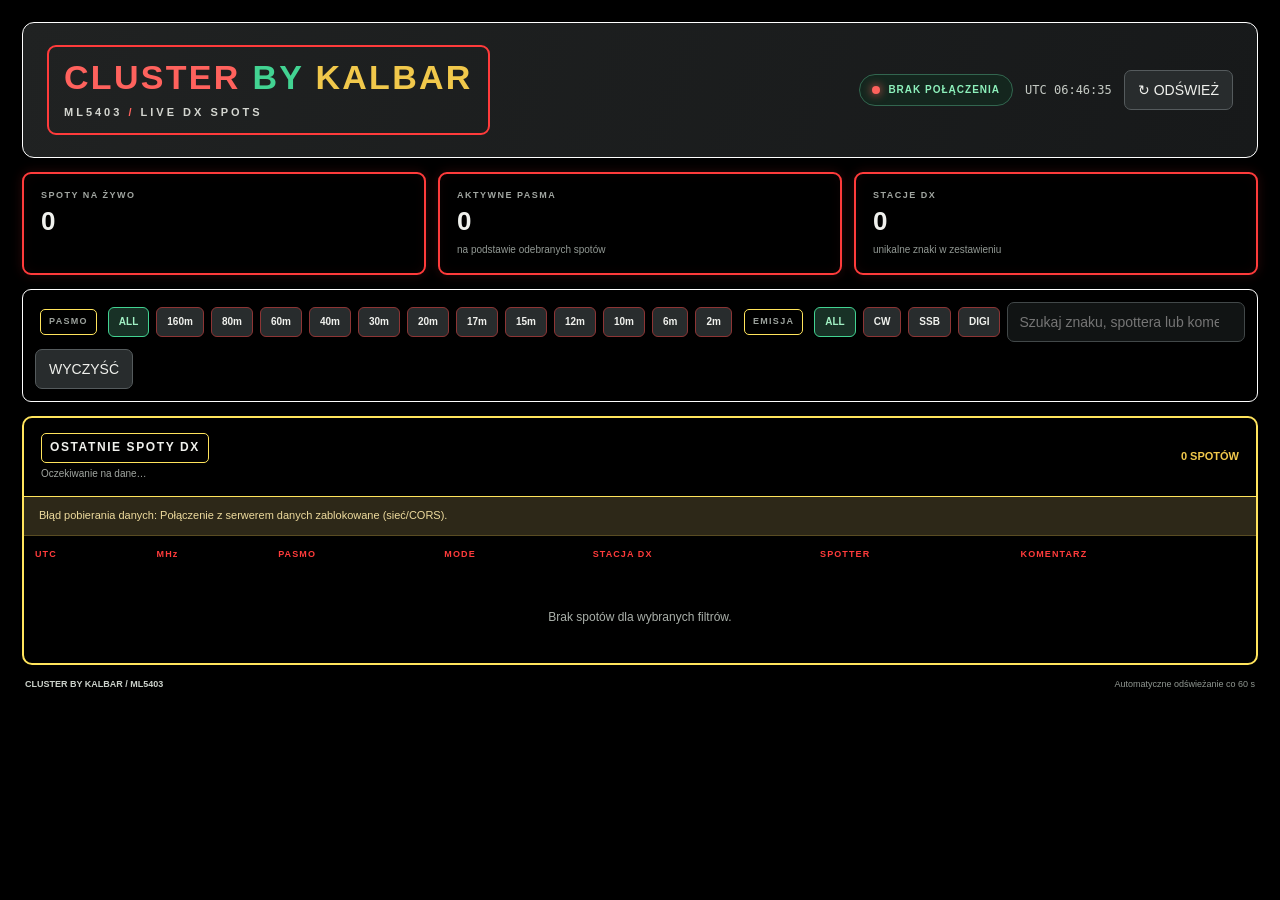
==== commit 004adeed: "Strip DX spot source suffix from callsign display and QRZ links" ====
--- a/dxcluster-live/index.html
+++ b/dxcluster-live/index.html
@@ -145,8 +145,12 @@
   const state = { spots:[], busy:false, band:'ALL', mode:'ALL', query:'' };
   const esc = value => String(value ?? '').replace(/[&<>"']/g,ch=>({'&':'&amp;','<':'&lt;','>':'&gt;','"':'&quot;',"'":'&#39;'}[ch]));
   const normCall = value => String(value||'').trim().toUpperCase();
+  function cleanCallsign(callsign) {
+    return String(callsign||'').trim().toUpperCase().replace(/-@$/i,'');
+  }
   function qrzProfileUrl(callsign) {
-    const safeCall=encodeURIComponent(String(callsign||'').trim()).replace(/%2F/gi,'/');
+    const clean=cleanCallsign(callsign);
+    const safeCall=encodeURIComponent(clean).replace(/%2F/gi,'/');
     return 'https://www.qrz.com/db/'+safeCall;
   }
 
@@ -303,7 +307,7 @@
       $('rows').innerHTML=`<tr><td class="empty" colspan="7">${state.mode==='SSB'?'Brak spotów SSB dla wybranych filtrów.':'Brak spotów dla wybranych filtrów.'}</td></tr>`;
       return;
     }
-    $('rows').innerHTML=list.slice(0,700).map(s=>`<tr><td class="time">${new Date(s.time).toISOString().slice(11,19)}</td><td class="frequency">${(s.frequency/1000).toFixed(3)}</td><td><span class="band">${esc(s.band.toUpperCase())}</span></td><td><span class="mode ${modeClass(s.group)}">${esc(s.mode)}</span></td><td><span class="callsign"><a class="qrz-link" href="${qrzProfileUrl(s.dx)}" target="_blank" rel="noopener noreferrer">${esc(s.dx)}</a><span class="country-tag">(${esc(countryForCallsign(s.dx))})</span></span></td><td><span class="spotter"><a class="qrz-link" href="${qrzProfileUrl(s.spotter)}" target="_blank" rel="noopener noreferrer">${esc(s.spotter)}</a><span class="country-tag">(${esc(countryForCallsign(s.spotter))})</span></span></td><td class="message" title="${esc(s.message)}">${esc(s.message||'—')}</td></tr>`).join('');
+    $('rows').innerHTML=list.slice(0,700).map(s=>`<tr><td class="time">${new Date(s.time).toISOString().slice(11,19)}</td><td class="frequency">${(s.frequency/1000).toFixed(3)}</td><td><span class="band">${esc(s.band.toUpperCase())}</span></td><td><span class="mode ${modeClass(s.group)}">${esc(s.mode)}</span></td><td><span class="callsign"><a class="qrz-link" href="${qrzProfileUrl(s.dx)}" target="_blank" rel="noopener noreferrer">${esc(cleanCallsign(s.dx))}</a><span class="country-tag">(${esc(countryForCallsign(cleanCallsign(s.dx)))})</span></span></td><td><span class="spotter"><a class="qrz-link" href="${qrzProfileUrl(s.spotter)}" target="_blank" rel="noopener noreferrer">${esc(cleanCallsign(s.spotter))}</a><span class="country-tag">(${esc(countryForCallsign(cleanCallsign(s.spotter)))})</span></span></td><td class="message" title="${esc(s.message)}">${esc(s.message||'—')}</td></tr>`).join('');
   }
   function setStatus(ok,detail) {
     $('led').className='led'+(ok?'':' off');
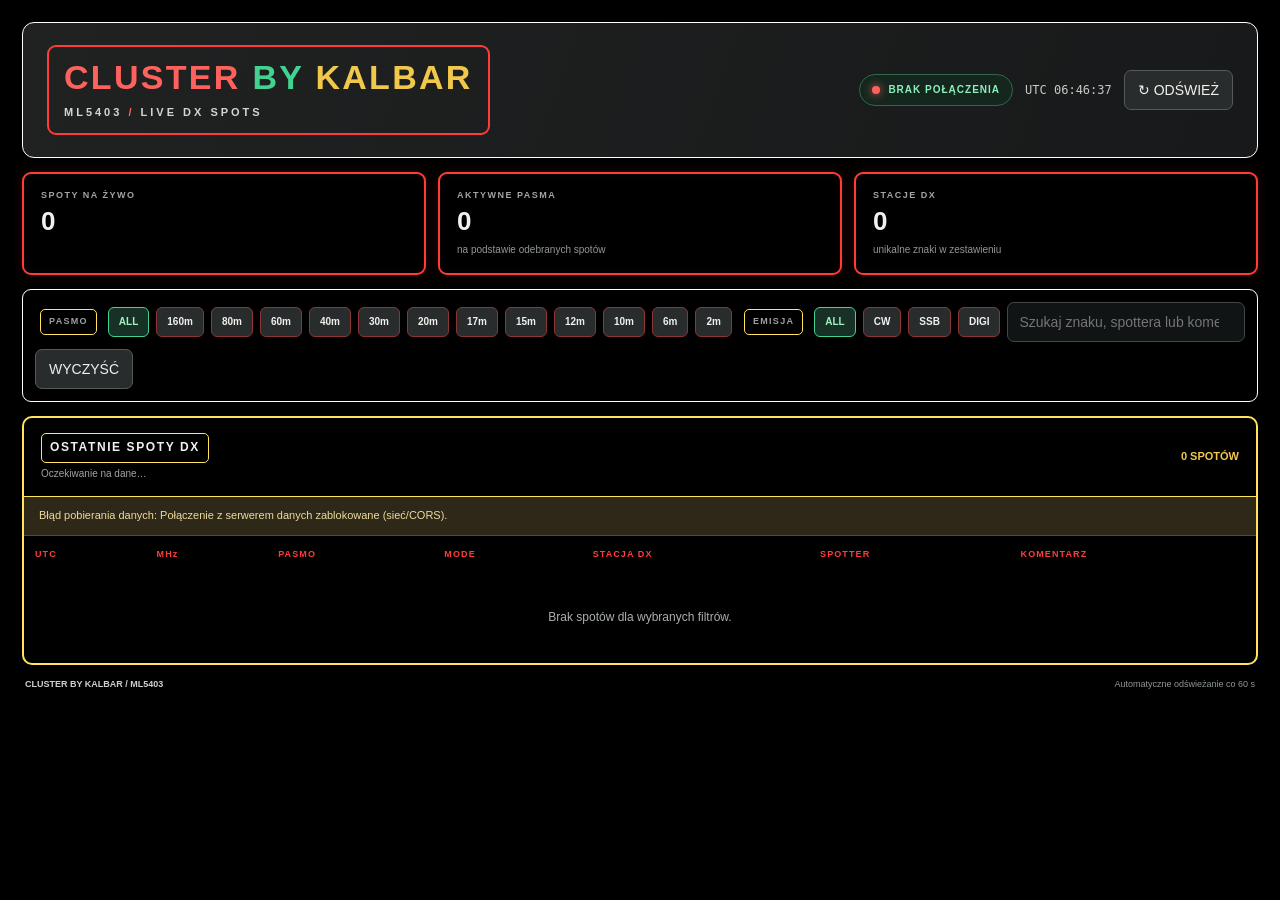
==== commit fa988847: "Restore separate UK DXCC entity labels" ====
--- a/dxcluster-live/index.html
+++ b/dxcluster-live/index.html
@@ -157,7 +157,7 @@
 /* Rozpoznawanie kraju na podstawie prefiksów znaków wywoławczych */
 const COUNTRY_PREFIX_DATA = "Sov Mil Order of Malta|1A\nSpratly Islands|9M0,BM9S,BN9S,BO9S,BP9S,BQ9S,BU9S,BV9S,BW9S,BX9S\nMonaco|3A\nAgalega & St. Brandon|3B6,3B7\nMauritius|3B8\nRodriguez Island|3B9\nEquatorial Guinea|3C\nAnnobon Island|3C0\nFiji|3D2\nKingdom of Eswatini|3DA\nTunisia|3V,TS\nVietnam|3W,XV\nGuinea|3X\nAzerbaijan|4J,4K\nGeorgia|4L\nMontenegro|4O\nSri Lanka|4P,4Q,4R,4S\nTimor - Leste|4W\nIsrael|4X,4Z\nLibya|5A\nCyprus|5B,C4,H2,P3\nTanzania|5H,5I\nNigeria|5N,5O\nMadagascar|5R,5S,6X\nMauritania|5T\nNiger|5U\nTogo|5V\nSamoa|5W\nUganda|5X\nKenya|5Y,5Z\nSenegal|6V,6W\nJamaica|6Y\nYemen|7O\nLesotho|7P\nMalawi|7Q\nAlgeria|7R,7T,7U,7V,7W,7X,7Y\nBarbados|8P\nMaldives|8Q\nGuyana|8R\nCroatia|9A\nGhana|9G\nMalta|9H\nZambia|9I,9J\nKuwait|9K,NLD\nSierra Leone|9L\nWest Malaysia|9M,9W\nEast Malaysia|9M6,9W6,9M8,9W8\nNepal|9N\nDem. Rep. of the Congo|9O,9P,9Q,9R,9S,9T\nBurundi|9U\nSingapore|9V,S6\nRwanda|9X\nTrinidad & Tobago|9Y,9Z\nBotswana|8O,A2\nTonga|A3\nOman|A4\nBhutan|A5\nUnited Arab Emirates|A6\nQatar|A7\nBahrain|A9\nPakistan|6P,6Q,6R,6S,AP,AQ,AR,AS\nTaiwan|BM,BN,BO,BP,BQ,BU,BV,BW,BX\nPratas Island|BM9P,BN9P,BO9P,BP9P,BQ9P,BU9P,BV9P,BW9P,BX9P\nChina|3H,3H0,3H9,3I,3I0,3I9,3J,3J0,3J9,3K,3K0,3K9,3L,3L0,3L9,3M,3M0,3M9,3N,3N0,3N9,3O,3O0,3O9,3P,3P0,3P9,3Q,3Q0,3Q9,3R,3R0,3R9,3S,3S0,3S9,3T,3T0,3T9,3U,3U0,3U9,B0,B2,B3,B4,B5,B6,B7,B8,B9,BA,BA0,BA9,BB,BB0,BB9,BC,BC0,BC9,BD,BD0,BD9,BE,BE0,BE9,BF,BF0,BF9,BG,BG0,BG9,BH,BH0,BH9,BI,BI0,BI9,BJ,BK,BK0,BK9,BL,BL0,BL9,BT,BT0,BT9,BY,BY0,BY9,BZ,BZ0,BZ9,XS,XS0,XS9,B1,B2A,B2B,B2C,B2D,B2E,B2F,B2G,B2H,BA2A,BA2B,BA2C,BA2D,BA2E,BA2F,BA2G,BA2H,BB2A,BB2B,BB2C,BB2D,BB2E,BB2F,BB2G,BB2H,BC2A,BC2B,BC2C,BC2D,BC2E,BC2F,BC2G,BC2H,BD2A,BD2B,BD2C,BD2D,BD2E,BD2F,BD2G,BD2H,BE2A,BE2B,BE2C,BE2D,BE2E,BE2F,BE2G,BE2H,BF2A,BF2B,BF2C,BF2D,BF2E,BF2F,BF2G,BF2H,BG2A,BG2B,BG2C,BG2D,BG2E,BG2F,BG2G,BG2H,BH2A,BH2B,BH2C,BH2D,BH2E,BH2F,BH2G,BH2H,BI2A,BI2B,BI2C,BI2D,BI2E,BI2F,BI2G,BI2H,BK2A,BK2B,BK2C,BK2D,BK2E,BK2F,BK2G,BK2H,BL2A,BL2B,BL2C,BL2D,BL2E,BL2F,BL2G,BL2H,BT2A,BT2B,BT2C,BT2D,BT2E,BT2F,BT2G,BT2H,BY2A,BY2B,BY2C,BY2D,BY2E,BY2F,BY2G,BY2H,BZ2A,BZ2B,BZ2C,BZ2D,BZ2E,BZ2F,BZ2G,BZ2H,B2I,B2J,B2K,B2L,B2M,B2N,B2O,B2P,BA2I,BA2J,BA2K,BA2L,BA2M,BA2N,BA2O,BA2P,BB2I,BB2J,BB2K,BB2L,BB2M,BB2N,BB2O,BB2P,BC2I,BC2J,BC2K,BC2L,BC2M,BC2N,BC2O,BC2P,BD2I,BD2J,BD2K,BD2L,BD2M,BD2N,BD2O,BD2P,BE2I,BE2J,BE2K,BE2L,BE2M,BE2N,BE2O,BE2P,BF2I,BF2J,BF2K,BF2L,BF2M,BF2N,BF2O,BF2P,BG2I,BG2J,BG2K,BG2L,BG2M,BG2N,BG2O,BG2P,BH2I,BH2J,BH2K,BH2L,BH2M,BH2N,BH2O,BH2P,BI2I,BI2J,BI2K,BI2L,BI2M,BI2N,BI2O,BI2P,BK2I,BK2J,BK2K,BK2L,BK2M,BK2N,BK2O,BK2P,BL2I,BL2J,BL2K,BL2L,BL2M,BL2N,BL2O,BL2P,BT2I,BT2J,BT2K,BT2L,BT2M,BT2N,BT2O,BT2P,BY2I,BY2J,BY2K,BY2L,BY2M,BY2N,BY2O,BY2P,BZ2I,BZ2J,BZ2K,BZ2L,BZ2M,BZ2N,BZ2O,BZ2P,B3G,B3H,B3I,B3J,B3K,B3L,BA3G,BA3H,BA3I,BA3J,BA3K,BA3L,BB3G,BB3H,BB3I,BB3J,BB3K,BB3L,BC3G,BC3H,BC3I,BC3J,BC3K,BC3L,BD3G,BD3H,BD3I,BD3J,BD3K,BD3L,BE3G,BE3H,BE3I,BE3J,BE3K,BE3L,BF3G,BF3H,BF3I,BF3J,BF3K,BF3L,BG3G,BG3H,BG3I,BG3J,BG3K,BG3L,BH3G,BH3H,BH3I,BH3J,BH3K,BH3L,BI3G,BI3H,BI3I,BI3J,BI3K,BI3L,BK3G,BK3H,BK3I,BK3J,BK3K,BK3L,BL3G,BL3H,BL3I,BL3J,BL3K,BL3L,BT3G,BT3H,BT3I,BT3J,BT3K,BT3L,BY3G,BY3H,BY3I,BY3J,BY3K,BY3L,BZ3G,BZ3H,BZ3I,BZ3J,BZ3K,BZ3L,B6Q,B6R,B6S,B6T,B6U,B6V,B6W,B6X,BA6Q,BA6R,BA6S,BA6T,BA6U,BA6V,BA6W,BA6X,BB6Q,BB6R,BB6S,BB6T,BB6U,BB6V,BB6W,BB6X,BC6Q,BC6R,BC6S,BC6T,BC6U,BC6V,BC6W,BC6X,BD6Q,BD6R,BD6S,BD6T,BD6U,BD6V,BD6W,BD6X,BE6Q,BE6R,BE6S,BE6T,BE6U,BE6V,BE6W,BE6X,BF6Q,BF6R,BF6S,BF6T,BF6U,BF6V,BF6W,BF6X,BG6Q,BG6R,BG6S,BG6T,BG6U,BG6V,BG6W,BG6X,BH6Q,BH6R,BH6S,BH6T,BH6U,BH6V,BH6W,BH6X,BI6Q,BI6R,BI6S,BI6T,BI6U,BI6V,BI6W,BI6X,BK6Q,BK6R,BK6S,BK6T,BK6U,BK6V,BK6W,BK6X,BL6Q,BL6R,BL6S,BL6T,BL6U,BL6V,BL6W,BL6X,BT6Q,BT6R,BT6S,BT6T,BT6U,BT6V,BT6W,BT6X,BY6Q,BY6R,BY6S,BY6T,BY6U,BY6V,BY6W,BY6X,BZ6Q,BZ6R,BZ6S,BZ6T,BZ6U,BZ6V,BZ6W,BZ6X,B7A,B7B,B7C,B7D,B7E,B7F,B7G,B7H,BA7A,BA7B,BA7C,BA7D,BA7E,BA7F,BA7G,BA7H,BB7A,BB7B,BB7C,BB7D,BB7E,BB7F,BB7G,BB7H,BC7A,BC7B,BC7C,BC7D,BC7E,BC7F,BC7G,BC7H,BD7A,BD7B,BD7C,BD7D,BD7E,BD7F,BD7G,BD7H,BE7A,BE7B,BE7C,BE7D,BE7E,BE7F,BE7G,BE7H,BF7A,BF7B,BF7C,BF7D,BF7E,BF7F,BF7G,BF7H,BG7A,BG7B,BG7C,BG7D,BG7E,BG7F,BG7G,BG7H,BH7A,BH7B,BH7C,BH7D,BH7E,BH7F,BH7G,BH7H,BI7A,BI7B,BI7C,BI7D,BI7E,BI7F,BI7G,BI7H,BK7A,BK7B,BK7C,BK7D,BK7E,BK7F,BK7G,BK7H,BL7A,BL7B,BL7C,BL7D,BL7E,BL7F,BL7G,BL7H,BT7A,BT7B,BT7C,BT7D,BT7E,BT7F,BT7G,BT7H,BY7A,BY7B,BY7C,BY7D,BY7E,BY7F,BY7G,BY7H,BZ7A,BZ7B,BZ7C,BZ7D,BZ7E,BZ7F,BZ7G,BZ7H,B7Q,B7R,B7S,B7T,B7U,B7V,B7W,B7X,BA7Q,BA7R,BA7S,BA7T,BA7U,BA7V,BA7W,BA7X,BB7Q,BB7R,BB7S,BB7T,BB7U,BB7V,BB7W,BB7X,BC7Q,BC7R,BC7S,BC7T,BC7U,BC7V,BC7W,BC7X,BD7Q,BD7R,BD7S,BD7T,BD7U,BD7V,BD7W,BD7X,BE7Q,BE7R,BE7S,BE7T,BE7U,BE7V,BE7W,BE7X,BF7Q,BF7R,BF7S,BF7T,BF7U,BF7V,BF7W,BF7X,BG7Q,BG7R,BG7S,BG7T,BG7U,BG7V,BG7W,BG7X,BH7Q,BH7R,BH7S,BH7T,BH7U,BH7V,BH7W,BH7X,BI7Q,BI7R,BI7S,BI7T,BI7U,BI7V,BI7W,BI7X,BK7Q,BK7R,BK7S,BK7T,BK7U,BK7V,BK7W,BK7X,BL7Q,BL7R,BL7S,BL7T,BL7U,BL7V,BL7W,BL7X,BT7Q,BT7R,BT7S,BT7T,BT7U,BT7V,BT7W,BT7X,BY7Q,BY7R,BY7S,BY7T,BY7U,BY7V,BY7W,BY7X,BZ7Q,BZ7R,BZ7S,BZ7T,BZ7U,BZ7V,BZ7W,BZ7X,B8A,B8B,B8C,B8D,B8E,B8F,BA8A,BA8B,BA8C,BA8D,BA8E,BA8F,BB8A,BB8B,BB8C,BB8D,BB8E,BB8F,BC8A,BC8B,BC8C,BC8D,BC8E,BC8F,BD8A,BD8B,BD8C,BD8D,BD8E,BD8F,BE8A,BE8B,BE8C,BE8D,BE8E,BE8F,BF8A,BF8B,BF8C,BF8D,BF8E,BF8F,BG8A,BG8B,BG8C,BG8D,BG8E,BG8F,BH8A,BH8B,BH8C,BH8D,BH8E,BH8F,BI8A,BI8B,BI8C,BI8D,BI8E,BI8F,BK8A,BK8B,BK8C,BK8D,BK8E,BK8F,BL8A,BL8B,BL8C,BL8D,BL8E,BL8F,BT8A,BT8B,BT8C,BT8D,BT8E,BT8F,BY8A,BY8B,BY8C,BY8D,BY8E,BY8F,BZ8A,BZ8B,BZ8C,BZ8D,BZ8E,BZ8F,B8G,B8H,B8I,B8J,B8K,B8L,BA8G,BA8H,BA8I,BA8J,BA8K,BA8L,BB8G,BB8H,BB8I,BB8J,BB8K,BB8L,BC8G,BC8H,BC8I,BC8J,BC8K,BC8L,BD8G,BD8H,BD8I,BD8J,BD8K,BD8L,BE8G,BE8H,BE8I,BE8J,BE8K,BE8L,BF8G,BF8H,BF8I,BF8J,BF8K,BF8L,BG8G,BG8H,BG8I,BG8J,BG8K,BG8L,BH8G,BH8H,BH8I,BH8J,BH8K,BH8L,BI8G,BI8H,BI8I,BI8J,BI8K,BI8L,BK8G,BK8H,BK8I,BK8J,BK8K,BK8L,BL8G,BL8H,BL8I,BL8J,BL8K,BL8L,BT8G,BT8H,BT8I,BT8J,BT8K,BT8L,BY8G,BY8H,BY8I,BY8J,BY8K,BY8L,BZ8G,BZ8H,BZ8I,BZ8J,BZ8K,BZ8L,B8M,B8N,B8O,B8P,B8Q,B8R,BA8M,BA8N,BA8O,BA8P,BA8Q,BA8R,BB8M,BB8N,BB8O,BB8P,BB8Q,BB8R,BC8M,BC8N,BC8O,BC8P,BC8Q,BC8R,BD8M,BD8N,BD8O,BD8P,BD8Q,BD8R,BE8M,BE8N,BE8O,BE8P,BE8Q,BE8R,BF8M,BF8N,BF8O,BF8P,BF8Q,BF8R,BG8M,BG8N,BG8O,BG8P,BG8Q,BG8R,BH8M,BH8N,BH8O,BH8P,BH8Q,BH8R,BI8M,BI8N,BI8O,BI8P,BI8Q,BI8R,BK8M,BK8N,BK8O,BK8P,BK8Q,BK8R,BL8M,BL8N,BL8O,BL8P,BL8Q,BL8R,BT8M,BT8N,BT8O,BT8P,BT8Q,BT8R,BY8M,BY8N,BY8O,BY8P,BY8Q,BY8R,BZ8M,BZ8N,BZ8O,BZ8P,BZ8Q,BZ8R,B8S,B8T,B8U,B8V,B8W,B8X,BA8S,BA8T,BA8U,BA8V,BA8W,BA8X,BB8S,BB8T,BB8U,BB8V,BB8W,BB8X,BC8S,BC8T,BC8U,BC8V,BC8W,BC8X,BD8S,BD8T,BD8U,BD8V,BD8W,BD8X,BE8S,BE8T,BE8U,BE8V,BE8W,BE8X,BF8S,BF8T,BF8U,BF8V,BF8W,BF8X,BG8S,BG8T,BG8U,BG8V,BG8W,BG8X,BH8S,BH8T,BH8U,BH8V,BH8W,BH8X,BI8S,BI8T,BI8U,BI8V,BI8W,BI8X,BK8S,BK8T,BK8U,BK8V,BK8W,BK8X,BL8S,BL8T,BL8U,BL8V,BL8W,BL8X,BT8S,BT8T,BT8U,BT8V,BT8W,BT8X,BY8S,BY8T,BY8U,BY8V,BY8W,BY8X,BZ8S,BZ8T,BZ8U,BZ8V,BZ8W,BZ8X,B9A,B9B,B9C,B9D,B9E,B9F,BA9A,BA9B,BA9C,BA9D,BA9E,BA9F,BB9A,BB9B,BB9C,BB9D,BB9E,BB9F,BC9A,BC9B,BC9C,BC9D,BC9E,BC9F,BD9A,BD9B,BD9C,BD9D,BD9E,BD9F,BE9A,BE9B,BE9C,BE9D,BE9E,BE9F,BF9A,BF9B,BF9C,BF9D,BF9E,BF9F,BG9A,BG9B,BG9C,BG9D,BG9E,BG9F,BH9A,BH9B,BH9C,BH9D,BH9E,BH9F,BI9A,BI9B,BI9C,BI9D,BI9E,BI9F,BK9A,BK9B,BK9C,BK9D,BK9E,BK9F,BL9A,BL9B,BL9C,BL9D,BL9E,BL9F,BT9A,BT9B,BT9C,BT9D,BT9E,BT9F,BY9A,BY9B,BY9C,BY9D,BY9E,BY9F,BZ9A,BZ9B,BZ9C,BZ9D,BZ9E,BZ9F,B9S,B9T,B9U,B9V,B9W,B9X,BA9S,BA9T,BA9U,BA9V,BA9W,BA9X,BB9S,BB9T,BB9U,BB9V,BB9W,BB9X,BC9S,BC9T,BC9U,BC9V,BC9W,BC9X,BD9S,BD9T,BD9U,BD9V,BD9W,BD9X,BE9S,BE9T,BE9U,BE9V,BE9W,BE9X,BF9S,BF9T,BF9U,BF9V,BF9W,BF9X,BG9S,BG9T,BG9U,BG9V,BG9W,BG9X,BH9S,BH9T,BH9U,BH9V,BH9W,BH9X,BI9S,BI9T,BI9U,BI9V,BI9W,BI9X,BK9S,BK9T,BK9U,BK9V,BK9W,BK9X,BL9S,BL9T,BL9U,BL9V,BL9W,BL9X,BT9S,BT9T,BT9U,BT9V,BT9W,BT9X,BY9S,BY9T,BY9U,BY9V,BY9W,BY9X,BZ9S,BZ9T,BZ9U,BZ9V,BZ9W,BZ9X\nNauru|C2\nAndorra|C3\nThe Gambia|C5\nBahamas|C6\nMozambique|C8,C9\nChile|3G,CA,CB,CC,CD,CE,XQ,XR,3G7,CA7,CB7,CC7,CD7,CE7,XQ7,XR7,3G8,CA8,CB8,CC8,CD8,CE8,XQ8,XR8\nSan Felix & San Ambrosio|3G0X,CA0X,CB0X,CC0X,CD0X,CE0X,XQ0X,XR0X\nEaster Island|3G0,CA0,CB0,CC0,CD0,CE0,XQ0,XR0\nJuan Fernandez Islands|3G0Z,CA0Z,CB0Z,CC0Z,CD0Z,CE0I,CE0Z,XQ0Z,XR0Z\nAntarctica|AY1Z,AY2Z,AY3Z,AY4Z,AY5Z,AY6Z,AY7Z,AY8Z,AY9Z,LU1Z,LU2Z,LU3Z,LU4Z,LU5Z,LU6Z,LU7Z,LU8Z,LU9Z,AX0,VI0,VK0,FT0Y,FT1Y,FT2Y,FT3Y,FT4Y,FT5Y,FT6Y,FT7Y,FT8Y,3Y,ZL5,ZM5,RI1AN,ZS7\nCuba|CL,CM,CO,T4\nMorocco|5C,5D,5E,5F,5G,CN\nBolivia|CP,CP2,CP3,CP4,CP5,CP6,CP7\nPortugal|CQ,CR,CS,CT\nMadeira Islands|CQ2,CQ3,CQ9,CR3,CR9,CS3,CS9,CT3,CT9\nAzores|CQ1,CQ8,CR1,CR2,CR8,CS4,CS8,CT8,CU\nUruguay|CV,CW,CX\nSable Island|CY0\nSt. Paul Island|CY9\nAngola|D2,D3\nCabo Verde|D4\nComoros|D6\nFed. Rep. of Germany|DA,DB,DC,DD,DF,DG,DH,DJ,DK,DL,DM,DN,DO,DP,DQ,DR\nPhilippines|4D,4E,4F,4G,4H,4I,DU,DV,DW,DX,DY,DZ\nEritrea|E3\nPalestine|E4\nSouth Cook Islands|E5\nNiue|E6\nBosnia-Herzegovina|E7\nSpain|AM,AN,AO,EA,EB,EC,ED,EE,EF,EG,EH\nBalearic Islands|AM6,AN6,AO6,EA6,EB6,EC6,ED6,EE6,EF6,EG6,EH6\nCanary Islands|AM8,AN8,AO8,EA8,EB8,EC8,ED8,EE8,EF8,EG8,EH8\nCeuta & Melilla|AM9,AN9,AO9,EA9,EB9,EC9,ED9,EE9,EF9,EG9,EH9\nIreland|EI,EJ\nArmenia|EK\nLiberia|5L,5M,6Z,A8,D5,EL\nIran|9B,9C,9D,EP,EQ\nMoldova|ER\nEstonia|ES\nEthiopia|9E,9F,ET\nBelarus|EU,EV,EW\nKyrgyzstan|EX,EX0P,EX2P,EX6P,EX7P,EX8P,EX0Q,EX2Q,EX6Q,EX7Q,EX8Q\nTajikistan|EY\nTurkmenistan|EZ\nFrance|F,HW,HX,HY,TH,TM,TO,TP,TQ,TV,TX\nGuadeloupe|FG\nMayotte|FH\nSt. Barthelemy|FJ\nNew Caledonia|FK\nMartinique|FM\nFrench Polynesia|FO\nSt. Pierre & Miquelon|FP\nReunion Island|FR\nSt. Martin|FS\nGlorioso Islands|FT0G,FT1G,FT2G,FT3G,FT4G,FT5G,FT6G,FT7G,FT8G,FT9G\nJuan de Nova, Europa|FT0E,FT1E,FT2E,FT3E,FT4E,FT6E,FT7E,FT8E,FT9E,FT0J,FT1J,FT2J,FT3J,FT4J,FT6J,FT7J,FT8J,FT9J\nTromelin Island|FT0T,FT1T,FT2T,FT3T,FT4T,FT5T,FT6T,FT7T,FT8T,FT9T\nCrozet Island|FT0W,FT4W,FT5W,FT8W\nKerguelen Islands|FT0X,FT2X,FT4X,FT5X,FT8X\nAmsterdam & St. Paul Is.|FT0Z,FT1Z,FT2Z,FT3Z,FT4Z,FT5Z,FT6Z,FT7Z,FT8Z\nWallis & Futuna Islands|FW,TW\nFrench Guiana|FY\nEngland|2E,G,M\nIsle of Man|2D,GD,GT,MD,MT\nNorthern Ireland|2I,GI,GN,MI,MN\nJersey|2J,GH,GJ,MH,MJ\nScotland|2A,2M,GM,GS,MA,MM,MS\nGuernsey|2U,GP,GU,MP,MU\nWales|2W,GC,GW,MC,MW\nSolomon Islands|H4\nTemotu Province|H40\nHungary|HA,HG\nSwitzerland|HB,HE\nLiechtenstein|HB0,HE0\nEcuador|HC,HD\nGalapagos Islands|HC8,HD8\nHaiti|4V,HH\nDominican Republic|HI\nColombia|5J,5K,HJ,HK\nSan Andres & Providencia|5J0,5K0,HJ0,HK0\nMalpelo Island|HJ0M,HK0M\nRepublic of Korea|6K,6L,6M,6N,D7,D8,D9,DS,DT,HL,KL9K\nPanama|3E,3F,H3,H8,H9,HO,HP\nHonduras|HQ,HR\nThailand|E2,HS\nVatican City|HV\nSaudi Arabia|7Z,8Z,HZ\nItaly|4U,I\nAfrican Italy|IG9,IH9\nSardinia|IM0,IS0,IW0U,IW0V,IW0W,IW0X,IW0Y,IW0Z\nSicily|IB9,ID9,IE9,IF9,II9,IJ9,IO9,IP9,IQ9,IR9,IT9,IU9,IW9,IY9\nDjibouti|J2\nGrenada|J3\nGuinea-Bissau|J5\nSt. Lucia|J6\nDominica|J7\nSt. Vincent|J8\nJapan|7J,7K,7L,7M,7N,8J,8K,8L,8M,8N,JA,JE,JF,JG,JH,JI,JJ,JK,JL,JM,JN,JO,JP,JQ,JR,JS\nOgasawara|JD1\nMongolia|JT,JU,JV,JT2,JU2,JV2,JT3,JU3,JV3\nSvalbard|JW\nJan Mayen|JX\nJordan|JY\nUnited States|AA,AB,AC,AD,AE,AF,AG,AI,AJ,AK,K,N,W,AA0,AB0,AC0,AD0,AE0,AF0,AG0,AI0,AJ0,AK0,K0,KA0,KB0,KC0,KD0,KE0,KF0,KG0,KI0,KJ0,KK0,KM0,KN0,KO0,KQ0,KR0,KS0,KT0,KU0,KV0,KW0,KX0,KY0,KZ0,N0,NA0,NB0,NC0,ND0,NE0,NF0,NG0,NI0,NJ0,NK0,NM0,NN0,NO0,NQ0,NR0,NS0,NT0,NU0,NV0,NW0,NX0,NY0,NZ0,W0,WA0,WB0,WC0,WD0,WE0,WF0,WG0,WI0,WJ0,WK0,WM0,WN0,WO0,WQ0,WR0,WS0,WT0,WU0,WV0,WW0,WX0,WY0,WZ0,AA5,AB5,AC5,AD5,AE5,AF5,AG5,AI5,AJ5,AK5,K5,KA5,KB5,KC5,KD5,KE5,KF5,KG5,KI5,KJ5,KK5,KM5,KN5,KO5,KQ5,KR5,KS5,KT5,KU5,KV5,KW5,KX5,KY5,KZ5,N5,NA5,NB5,NC5,ND5,NE5,NF5,NG5,NI5,NJ5,NK5,NM5,NN5,NO5,NQ5,NR5,NS5,NT5,NU5,NV5,NW5,NX5,NY5,NZ5,W5,WA5,WB5,WC5,WD5,WE5,WF5,WG5,WI5,WJ5,WK5,WM5,WN5,WO5,WQ5,WR5,WS5,WT5,WU5,WV5,WW5,WX5,WY5,WZ5,AA6,AB6,AC6,AD6,AE6,AF6,AG6,AI6,AJ6,AK6,K6,KA6,KB6,KC6,KD6,KE6,KF6,KG6,KI6,KJ6,KK6,KM6,KN6,KO6,KQ6,KR6,KS6,KT6,KU6,KV6,KW6,KX6,KY6,KZ6,N6,NA6,NB6,NC6,ND6,NE6,NF6,NG6,NI6,NJ6,NK6,NM6,NN6,NO6,NQ6,NR6,NS6,NT6,NU6,NV6,NW6,NX6,NY6,NZ6,W6,WA6,WB6,WC6,WD6,WE6,WF6,WG6,WI6,WJ6,WK6,WM6,WN6,WO6,WQ6,WR6,WS6,WT6,WU6,WV6,WW6,WX6,WY6,WZ6,AA7,AB7,AC7,AD7,AE7,AF7,AG7,AI7,AJ7,AK7,K7,KA7,KB7,KC7,KD7,KE7,KF7,KG7,KI7,KJ7,KK7,KM7,KN7,KO7,KQ7,KR7,KS7,KT7,KU7,KV7,KW7,KX7,KY7,KZ7,N7,NA7,NB7,NC7,ND7,NE7,NF7,NG7,NI7,NJ7,NK7,NM7,NN7,NO7,NQ7,NR7,NS7,NT7,NU7,NV7,NW7,NX7,NY7,NZ7,W7,WA7,WB7,WC7,WD7,WE7,WF7,WG7,WI7,WJ7,WK7,WM7,WN7,WO7,WQ7,WR7,WS7,WT7,WU7,WV7,WW7,WX7,WY7,WZ7,AA8,AB8,AC8,AD8,AE8,AF8,AG8,AI8,AJ8,AK8,K8,KA8,KB8,KC8,KD8,KE8,KF8,KG8,KI8,KJ8,KK8,KM8,KN8,KO8,KQ8,KR8,KS8,KT8,KU8,KV8,KW8,KX8,KY8,KZ8,N8,NA8,NB8,NC8,ND8,NE8,NF8,NG8,NI8,NJ8,NK8,NM8,NN8,NO8,NQ8,NR8,NS8,NT8,NU8,NV8,NW8,NX8,NY8,NZ8,W8,WA8,WB8,WC8,WD8,WE8,WF8,WG8,WI8,WJ8,WK8,WM8,WN8,WO8,WQ8,WR8,WS8,WT8,WU8,WV8,WW8,WX8,WY8,WZ8,AA9,AB9,AC9,AD9,AE9,AF9,AG9,AI9,AJ9,AK9,K9,KA9,KB9,KC9,KD9,KE9,KF9,KG9,KI9,KJ9,KK9,KM9,KN9,KO9,KQ9,KR9,KS9,KT9,KU9,KV9,KW9,KX9,KY9,KZ9,N9,NA9,NB9,NC9,ND9,NE9,NF9,NG9,NI9,NJ9,NK9,NM9,NN9,NO9,NQ9,NR9,NS9,NT9,NU9,NV9,NW9,NX9,NY9,NZ9,W9,WA9,WB9,WC9,WD9,WE9,WF9,WG9,WI9,WJ9,WK9,WM9,WN9,WO9,WQ9,WR9,WS9,WT9,WU9,WV9,WW9,WX9,WY9,WZ9\nGuantanamo Bay|KG4\nMariana Islands|AH0,KH0,NH0,WH0\nBaker & Howland Islands|AH1,KH1,NH1,WH1\nGuam|AH2,KH2,NH2,WH2\nJohnston Island|AH3,KH3,NH3,WH3\nMidway Island|AH4,KH4,NH4,WH4\nPalmyra & Jarvis Islands|AH5,KH5,NH5,WH5\nHawaii|AH6,AH7,KH6,KH7,NH6,NH7,WH6,WH7\nKure Island|AH7K,KH7K,NH7K,WH7K\nAmerican Samoa|AH8,KH8,NH8,WH8\nWake Island|AH9,KH9,NH9,WH9\nAlaska|AL,KL,NL,WL\nNavassa Island|KP1,NP1,WP1\nUS Virgin Islands|KP2,NP2,WP2\nPuerto Rico|KP3,KP4,NP3,NP4,WP3,WP4\nDesecheo Island|KP5,NP5,WP5\nNorway|LA,LB,LC,LD,LE,LF,LG,LH,LI,LJ,LK,LL,LM,LN\nArgentina|AY,AZ,L1,L2,L3,L4,L5,L6,L7,L8,L9,LO,LP,LQ,LR,LS,LT,LU,LV,LW,AY0V,AY1V,AY2V,AY3V,AY4V,AY5V,AY6V,AY7V,AY8V,AY9V,AZ0V,AZ1V,AZ2V,AZ3V,AZ4V,AZ5V,AZ6V,AZ7V,AZ8V,AZ9V,L20V,L21V,L22V,L23V,L24V,L25V,L26V,L27V,L28V,L29V,L30V,L31V,L32V,L33V,L34V,L35V,L36V,L37V,L38V,L39V,L40V,L41V,L42V,L43V,L44V,L45V,L46V,L47V,L48V,L49V,L50V,L51V,L52V,L53V,L54V,L55V,L56V,L57V,L58V,L59V,L60V,L61V,L62V,L63V,L64V,L65V,L66V,L67V,L68V,L69V,L70V,L71V,L72V,L73V,L74V,L75V,L76V,L77V,L78V,L79V,L80V,L81V,L82V,L83V,L84V,L85V,L86V,L87V,L88V,L89V,L90V,L91V,L92V,L93V,L94V,L95V,L96V,L97V,L98V,L99V,LO0V,LO1V,LO2V,LO3V,LO4V,LO5V,LO6V,LO7V,LO8V,LO9V,LP0V,LP1V,LP2V,LP3V,LP4V,LP5V,LP6V,LP7V,LP8V,LP9V,LQ0V,LQ1V,LQ2V,LQ3V,LQ4V,LQ5V,LQ6V,LQ7V,LQ8V,LQ9V,LR0V,LR1V,LR2V,LR3V,LR4V,LR5V,LR6V,LR7V,LR8V,LR9V,LS0V,LS1V,LS2V,LS3V,LS4V,LS5V,LS6V,LS7V,LS8V,LS9V,LT0V,LT1V,LT2V,LT3V,LT4V,LT5V,LT6V,LT7V,LT8V,LT9V,LU0V,LU1V,LU2V,LU3V,LU4V,LU5V,LU6V,LU7V,LU8V,LU9V,LV0V,LV1V,LV2V,LV3V,LV4V,LV5V,LV6V,LV7V,LV8V,LV9V,LW0V,LW1V,LW2V,LW3V,LW4V,LW5V,LW6V,LW7V,LW8V,LW9V,AY0W,AY1W,AY2W,AY3W,AY4W,AY5W,AY6W,AY7W,AY8W,AY9W,AZ0W,AZ1W,AZ2W,AZ3W,AZ4W,AZ5W,AZ6W,AZ7W,AZ8W,AZ9W,L20W,L21W,L22W,L23W,L24W,L25W,L26W,L27W,L28W,L29W,L30W,L31W,L32W,L33W,L34W,L35W,L36W,L37W,L38W,L39W,L40W,L41W,L42W,L43W,L44W,L45W,L46W,L47W,L48W,L49W,L50W,L51W,L52W,L53W,L54W,L55W,L56W,L57W,L58W,L59W,L60W,L61W,L62W,L63W,L64W,L65W,L66W,L67W,L68W,L69W,L70W,L71W,L72W,L73W,L74W,L75W,L76W,L77W,L78W,L79W,L80W,L81W,L82W,L83W,L84W,L85W,L86W,L87W,L88W,L89W,L90W,L91W,L92W,L93W,L94W,L95W,L96W,L97W,L98W,L99W,LO0W,LO1W,LO2W,LO3W,LO4W,LO5W,LO6W,LO7W,LO8W,LO9W,LP0W,LP1W,LP2W,LP3W,LP4W,LP5W,LP6W,LP7W,LP8W,LP9W,LQ0W,LQ1W,LQ2W,LQ3W,LQ4W,LQ5W,LQ6W,LQ7W,LQ8W,LQ9W,LR0W,LR1W,LR2W,LR3W,LR4W,LR5W,LR6W,LR7W,LR8W,LR9W,LS0W,LS1W,LS2W,LS3W,LS4W,LS5W,LS6W,LS7W,LS8W,LS9W,LT0W,LT1W,LT2W,LT3W,LT4W,LT5W,LT6W,LT7W,LT8W,LT9W,LU0W,LU1W,LU2W,LU3W,LU4W,LU5W,LU6W,LU7W,LU8W,LU9W,LV0W,LV1W,LV2W,LV3W,LV4W,LV5W,LV6W,LV7W,LV8W,LV9W,LW0W,LW1W,LW2W,LW3W,LW4W,LW5W,LW6W,LW7W,LW8W,LW9W,AY0X,AY1X,AY2X,AY3X,AY4X,AY5X,AY6X,AY7X,AY8X,AY9X,AZ0X,AZ1X,AZ2X,AZ3X,AZ4X,AZ5X,AZ6X,AZ7X,AZ8X,AZ9X,L20X,L21X,L22X,L23X,L24X,L25X,L26X,L27X,L28X,L29X,L30X,L31X,L32X,L33X,L34X,L35X,L36X,L37X,L38X,L39X,L40X,L41X,L42X,L43X,L44X,L45X,L46X,L47X,L48X,L49X,L50X,L51X,L52X,L53X,L54X,L55X,L56X,L57X,L58X,L59X,L60X,L61X,L62X,L63X,L64X,L65X,L66X,L67X,L68X,L69X,L70X,L71X,L72X,L73X,L74X,L75X,L76X,L77X,L78X,L79X,L80X,L81X,L82X,L83X,L84X,L85X,L86X,L87X,L88X,L89X,L90X,L91X,L92X,L93X,L94X,L95X,L96X,L97X,L98X,L99X,LO0X,LO1X,LO2X,LO3X,LO4X,LO5X,LO6X,LO7X,LO8X,LO9X,LP0X,LP1X,LP2X,LP3X,LP4X,LP5X,LP6X,LP7X,LP8X,LP9X,LQ0X,LQ1X,LQ2X,LQ3X,LQ4X,LQ5X,LQ6X,LQ7X,LQ8X,LQ9X,LR0X,LR1X,LR2X,LR3X,LR4X,LR5X,LR6X,LR7X,LR8X,LR9X,LS0X,LS1X,LS2X,LS3X,LS4X,LS5X,LS6X,LS7X,LS8X,LS9X,LT0X,LT1X,LT2X,LT3X,LT4X,LT5X,LT6X,LT7X,LT8X,LT9X,LU0X,LU1X,LU2X,LU3X,LU4X,LU5X,LU6X,LU7X,LU8X,LU9X,LV0X,LV1X,LV2X,LV3X,LV4X,LV5X,LV6X,LV7X,LV8X,LV9X,LW0X,LW1X,LW2X,LW3X,LW4X,LW5X,LW6X,LW7X,LW8X,LW9X,AY0Y,AY1Y,AY2Y,AY3Y,AY4Y,AY5Y,AY6Y,AY7Y,AY8Y,AY9Y,AZ0Y,AZ1Y,AZ2Y,AZ3Y,AZ4Y,AZ5Y,AZ6Y,AZ7Y,AZ8Y,AZ9Y,L20Y,L21Y,L22Y,L23Y,L24Y,L25Y,L26Y,L27Y,L28Y,L29Y,L30Y,L31Y,L32Y,L33Y,L34Y,L35Y,L36Y,L37Y,L38Y,L39Y,L40Y,L41Y,L42Y,L43Y,L44Y,L45Y,L46Y,L47Y,L48Y,L49Y,L50Y,L51Y,L52Y,L53Y,L54Y,L55Y,L56Y,L57Y,L58Y,L59Y,L60Y,L61Y,L62Y,L63Y,L64Y,L65Y,L66Y,L67Y,L68Y,L69Y,L70Y,L71Y,L72Y,L73Y,L74Y,L75Y,L76Y,L77Y,L78Y,L79Y,L80Y,L81Y,L82Y,L83Y,L84Y,L85Y,L86Y,L87Y,L88Y,L89Y,L90Y,L91Y,L92Y,L93Y,L94Y,L95Y,L96Y,L97Y,L98Y,L99Y,LO0Y,LO1Y,LO2Y,LO3Y,LO4Y,LO5Y,LO6Y,LO7Y,LO8Y,LO9Y,LP0Y,LP1Y,LP2Y,LP3Y,LP4Y,LP5Y,LP6Y,LP7Y,LP8Y,LP9Y,LQ0Y,LQ1Y,LQ2Y,LQ3Y,LQ4Y,LQ5Y,LQ6Y,LQ7Y,LQ8Y,LQ9Y,LR0Y,LR1Y,LR2Y,LR3Y,LR4Y,LR5Y,LR6Y,LR7Y,LR8Y,LR9Y,LS0Y,LS1Y,LS2Y,LS3Y,LS4Y,LS5Y,LS6Y,LS7Y,LS8Y,LS9Y,LT0Y,LT1Y,LT2Y,LT3Y,LT4Y,LT5Y,LT6Y,LT7Y,LT8Y,LT9Y,LU0Y,LU1Y,LU2Y,LU3Y,LU4Y,LU5Y,LU6Y,LU7Y,LU8Y,LU9Y,LV0Y,LV1Y,LV2Y,LV3Y,LV4Y,LV5Y,LV6Y,LV7Y,LV8Y,LV9Y,LW0Y,LW1Y,LW2Y,LW3Y,LW4Y,LW5Y,LW6Y,LW7Y,LW8Y,LW9Y\nLuxembourg|LX\nLithuania|LY\nBulgaria|LZ\nPeru|4T,OA,OB,OC\nLebanon|OD\nAustria|OE\nFinland|OF,OG,OH,OI,OJ\nAland Islands|OF0,OG0,OH0,OI0\nMarket Reef|OJ0\nCzech Republic|OK,OL\nSlovak Republic|OM\nBelgium|ON,OO,OP,OQ,OR,OS,OT\nGreenland|OX,XP\nFaroe Islands|OW,OY\nDenmark|5P,5Q,OU,OV,OZ\nPapua New Guinea|P2\nAruba|P4\nDPR of Korea|P5,P6,P7,P8,P9\nNetherlands|PA,PB,PC,PD,PE,PF,PG,PH,PI\nCuracao|PJ2\nBonaire|PJ4\nSaba & St. Eustatius|PJ5,PJ6\nSint Maarten|PJ0,PJ7,PJ8\nBrazil|PP,PQ,PR,PS,PT,PU,PV,PW,PX,PY,ZV,ZW,ZX,ZY,ZZ,PP6,PP7,PP8,PQ2,PQ8,PR7,PR8,PS7,PS8,PT2,PT7,PT8,PV8,PW8,PQ6,PR6,PS6,PT6,PU6,PV6,PW6,PX6,PY6,ZV6,ZW6,ZX6,ZY6,ZZ6,PQ7,PU7,PV7,PW7,PX7,PY7,ZV7,ZW7,ZX7,ZY7,ZZ7,PU8,PX8,PY8,ZV8,ZW8,ZX8,ZY8,ZZ8,PP9,PQ9,PR9,PS9,PU9,PV9,PW9,PX9,PY9,ZV9,ZW9,ZX9,ZY9,ZZ9\nFernando de Noronha|PP0F,PP0ZF,PQ0F,PQ0ZF,PR0F,PR0ZF,PS0F,PS0ZF,PT0F,PT0ZF,PU0F,PU0ZF,PV0F,PV0ZF,PW0F,PW0ZF,PX0F,PX0ZF,PY0F,PY0Z,ZV0F,ZV0ZF,ZW0F,ZW0ZF,ZX0F,ZX0ZF,ZY0F,ZY0Z,ZZ0F,ZZ0ZF,PP0R,PP0ZR,PQ0R,PQ0ZR,PR0R,PR0ZR,PS0R,PS0ZR,PT0R,PT0ZR,PU0R,PU0ZR,PV0R,PV0ZR,PW0R,PW0ZR,PX0R,PX0ZR,PY0R,ZV0R,ZV0ZR,ZW0R,ZW0ZR,ZX0R,ZX0ZR,ZY0R,ZZ0R,ZZ0ZR\nSt. Peter & St. Paul|PP0S,PP0ZS,PQ0S,PQ0ZS,PR0S,PR0ZS,PS0S,PS0ZS,PT0S,PT0ZS,PU0S,PU0ZS,PV0S,PV0ZS,PW0S,PW0ZS,PX0S,PX0ZS,PY0S,PY0ZS,ZV0S,ZV0ZS,ZW0S,ZW0ZS,ZX0S,ZX0ZS,ZY0S,ZY0ZS,ZZ0S,ZZ0ZS\nTrindade & Martim Vaz|PP0T,PP0ZT,PQ0T,PQ0ZT,PR0T,PR0ZT,PS0T,PS0ZT,PT0T,PT0ZT,PU0T,PU0ZT,PV0T,PV0ZT,PW0T,PW0ZT,PX0T,PX0ZT,PY0T,PY0ZT,ZV0T,ZV0ZT,ZW0T,ZW0ZT,ZX0T,ZX0ZT,ZY0T,ZY0ZT,ZZ0T,ZZ0ZT\nSuriname|PZ\nFranz Josef Land|RI1F\nWestern Sahara|S0\nBangladesh|S2,S3\nSlovenia|S5\nSeychelles|S7\nSao Tome & Principe|S9\nSweden|7S,8S,SA,SB,SC,SD,SE,SF,SG,SH,SI,SJ,SK,SL,SM\nPoland|3Z,HF,SN,SO,SP,SQ,SR\nSudan|6T,6U,ST\nEgypt|6A,6B,SS,SU\nGreece|J4,SV,SW,SX,SY,SZ\nDodecanese|J45,SV5,SW5,SX5,SY5,SZ5\nCrete|J49,SV9,SW9,SX9,SY9,SZ9\nTuvalu|T2\nWestern Kiribati|T30\nCentral Kiribati|T31\nEastern Kiribati|T32\nBanaba Island|T33\nSomalia|6O,T5\nSan Marino|T7\nPalau|T8\nAsiatic Turkey|TA,TB,TC,YM\nEuropean Turkey|TA1,TB1,TC1,YM1\nIceland|TF\nGuatemala|TD,TG\nCosta Rica|TE,TI\nCocos Island|TE9,TI9\nCameroon|TJ\nCorsica|TK\nCentral African Republic|TL\nRepublic of the Congo|TN0,TN1,TN2,TN3,TN4,TN5,TN6,TN7,TN8,TN9\nGabon|TR\nChad|TT\nCote d'Ivoire|TU0,TU1,TU2,TU3,TU4,TU5,TU6,TU7,TU8,TU9\nBenin|TY\nMali|TZ\nEuropean Russia|R,U,R1N,RA1N,RC1N,RD1N,RE1N,RF1N,RG1N,RJ1N,RK1N,RL1N,RM1N,RN1N,RO1N,RQ1N,RT1N,RU1N,RV1N,RW1N,RX1N,RY1N,RZ1N,U1N,UA1N,UB1N,UC1N,UD1N,UE1N,UF1N,UG1N,UH1N,UI1N,R1O,RA1O,RC1O,RD1O,RE1O,RF1O,RG1O,RJ1O,RK1O,RL1O,RM1O,RN1O,RO1O,RQ1O,RT1O,RU1O,RV1O,RW1O,RX1O,RY1O,RZ1O,U1O,UA1O,UB1O,UC1O,UD1O,UE1O,UF1O,UG1O,UH1O,UI1O,R1P,RA1P,RC1P,RD1P,RE1P,RF1P,RG1P,RJ1P,RK1P,RL1P,RM1P,RN1P,RO1P,RQ1P,RT1P,RU1P,RV1P,RW1P,RX1P,RY1P,RZ1P,U1P,UA1P,UB1P,UC1P,UD1P,UE1P,UF1P,UG1P,UH1P,UI1P,R1Y,R1Z,RA1Y,RA1Z,RC1Y,RC1Z,RD1Y,RD1Z,RE1Y,RE1Z,RF1Y,RF1Z,RG1Y,RG1Z,RJ1Y,RJ1Z,RK1Y,RK1Z,RL1Y,RL1Z,RM1Y,RM1Z,RN1Y,RN1Z,RO1Y,RO1Z,RQ1Y,RQ1Z,RT1Y,RT1Z,RU1Y,RU1Z,RV1Y,RV1Z,RW1Y,RW1Z,RX1Y,RX1Z,RY1Y,RY1Z,RZ1Y,RZ1Z,U1Y,U1Z,UA1Y,UA1Z,UB1Y,UB1Z,UC1Y,UC1Z,UD1Y,UD1Z,UE1Y,UE1Z,UF1Y,UF1Z,UG1Y,UG1Z,UH1Y,UH1Z,UI1Y,UI1Z,R4H,R4I,RA4H,RA4I,RC4H,RC4I,RD4H,RD4I,RE4H,RE4I,RF4H,RF4I,RG4H,RG4I,RJ4H,RJ4I,RK4H,RK4I,RL4H,RL4I,RM4H,RM4I,RN4H,RN4I,RO4H,RO4I,RQ4H,RQ4I,RT4H,RT4I,RU4H,RU4I,RV4H,RV4I,RW4H,RW4I,RX4H,RX4I,RY4H,RY4I,RZ4H,RZ4I,U4H,U4I,UA4H,UA4I,UB4H,UB4I,UC4H,UC4I,UD4H,UD4I,UE4H,UE4I,UF4H,UF4I,UG4H,UG4I,UH4H,UH4I,UI4H,UI4I,R4W,RA4W,RC4W,RD4W,RE4W,RF4W,RG4W,RJ4W,RK4W,RL4W,RM4W,RN4W,RO4W,RQ4W,RT4W,RU4W,RV4W,RW4W,RX4W,RY4W,RZ4W,U4W,UA4W,UB4W,UC4W,UD4W,UE4W,UF4W,UG4W,UH4W,UI4W,R8F,R9F,RA8F,RA9F,RC8F,RC9F,RD8F,RD9F,RE8F,RE9F,RF8F,RF9F,RG8F,RG9F,RJ8F,RJ9F,RK8F,RK9F,RL8F,RL9F,RM8F,RM9F,RN8F,RN9F,RO8F,RO9F,RQ8F,RQ9F,RT8F,RT9F,RU8F,RU9F,RV8F,RV9F,RW8F,RW9F,RX8F,RX9F,RY8F,RY9F,RZ8F,RZ9F,U8F,U9F,UA8F,UA9F,UB8F,UB9F,UC8F,UC9F,UD8F,UD9F,UE8F,UE9F,UF8F,UF9F,UG8F,UG9F,UH8F,UH9F,UI8F,UI9F,R8G,R9G,RA8G,RA9G,RC8G,RC9G,RD8G,RD9G,RE8G,RE9G,RF8G,RF9G,RG8G,RG9G,RJ8G,RJ9G,RK8G,RK9G,RL8G,RL9G,RM8G,RM9G,RN8G,RN9G,RO8G,RO9G,RQ8G,RQ9G,RT8G,RT9G,RU8G,RU9G,RV8G,RV9G,RW8G,RW9G,RX8G,RX9G,RY8G,RY9G,RZ8G,RZ9G,U8G,U9G,UA8G,UA9G,UB8G,UB9G,UC8G,UC9G,UD8G,UD9G,UE8G,UE9G,UF8G,UF9G,UG8G,UG9G,UH8G,UH9G,UI8G,UI9G,R1I,R8X,R9X,RA1I,RA8X,RA9X,RC1I,RC8X,RC9X,RD1I,RD8X,RD9X,RE1I,RE8X,RE9X,RF1I,RF8X,RF9X,RG1I,RG8X,RG9X,RI8X,RI9X,RJ1I,RJ8X,RJ9X,RK1I,RK8X,RK9X,RL1I,RL8X,RL9X,RM1I,RM8X,RM9X,RN1I,RN8X,RN9X,RO1I,RO8X,RO9X,RQ1I,RQ8X,RQ9X,RT1I,RT8X,RT9X,RU1I,RU8X,RU9X,RV1I,RV8X,RV9X,RW1I,RW8X,RW9X,RX1I,RX8X,RX9X,RY1I,RY8X,RY9X,RZ1I,RZ8X,RZ9X,U1I,U8X,U9X,UA1I,UA8X,UA9X,UB1I,UB8X,UB9X,UC1I,UC8X,UC9X,UD1I,UD8X,UD9X,UE1I,UE8X,UE9X,UF1I,UF8X,UF9X,UG1I,UG8X,UG9X,UH1I,UH8X,UH9X,UI1I,UI8X,UI9X\nKaliningrad|R2F,R2K,RA2,RC2F,RC2K,RD2F,RD2K,RE2F,RE2K,RF2F,RF2K,RG2F,RG2K,RJ2F,RJ2K,RK2F,RK2K,RL2F,RL2K,RM2F,RM2K,RN2F,RN2K,RO2F,RO2K,RQ2F,RQ2K,RT2F,RT2K,RU2F,RU2K,RV2F,RV2K,RW2F,RW2K,RX2F,RX2K,RY2F,RY2K,RZ2F,RZ2K,U2F,U2K,UA2,UB2,UC2,UD2,UE2,UF2,UG2,UH2,UI2\nAsiatic Russia|R0,R8,R9,RA0,RA8,RA9,RC0,RC8,RC9,RD0,RD8,RD9,RE0,RE8,RE9,RF0,RF8,RF9,RG0,RG8,RG9,RI0,RI8,RI9,RJ0,RJ8,RJ9,RK0,RK8,RK9,RL0,RL8,RL9,RM0,RM8,RM9,RN0,RN8,RN9,RO0,RO8,RO9,RQ0,RQ8,RQ9,RT0,RT8,RT9,RU0,RU8,RU9,RV0,RV8,RV9,RW0,RW8,RW9,RX0,RX8,RX9,RY0,RY8,RY9,RZ0,RZ8,RZ9,U0,U8,U9,UA0,UA8,UA9,UB0,UB8,UB9,UC0,UC8,UC9,UD0,UD8,UD9,UE0,UE8,UE9,UF0,UF8,UF9,UG0,UG8,UG9,UH0,UH8,UH9,UI0,UI8,UI9,R8H,R8I,R9H,R9I,RA8H,RA8I,RA9H,RA9I,RC8H,RC8I,RC9H,RC9I,RD8H,RD8I,RD9H,RD9I,RE8H,RE8I,RE9H,RE9I,RF8H,RF8I,RF9H,RF9I,RG8H,RG8I,RG9H,RG9I,RJ8H,RJ8I,RJ9H,RJ9I,RK8H,RK8I,RK9H,RK9I,RL8H,RL8I,RL9H,RL9I,RM8H,RM8I,RM9H,RM9I,RN8H,RN8I,RN9H,RN9I,RO8H,RO8I,RO9H,RO9I,RQ8H,RQ8I,RQ9H,RQ9I,RT8H,RT8I,RT9H,RT9I,RU8H,RU8I,RU9H,RU9I,RV8H,RV8I,RV9H,RV9I,RW8H,RW8I,RW9H,RW9I,RX8H,RX8I,RX9H,RX9I,RY8H,RY8I,RY9H,RY9I,RZ8H,RZ8I,RZ9H,RZ9I,U8H,U8I,U9H,U9I,UA8H,UA8I,UA9H,UA9I,UB8H,UB8I,UB9H,UB9I,UC8H,UC8I,UC9H,UC9I,UD8H,UD8I,UD9H,UD9I,UE8H,UE8I,UE9H,UE9I,UF8H,UF8I,UF9H,UF9I,UG8H,UG8I,UG9H,UG9I,UH8H,UH8I,UH9H,UH9I,UI8H,UI8I,UI9H,UI9I,R8J,R9J,RA8J,RA9J,RC8J,RC9J,RD8J,RD9J,RE8J,RE9J,RF8J,RF9J,RG8J,RG9J,RJ8J,RJ9J,RK8J,RK9J,RL8J,RL9J,RM8J,RM9J,RN8J,RN9J,RO8J,RO9J,RQ8J,RQ9J,RT8J,RT9J,RU8J,RU9J,RV8J,RV9J,RW8J,RW9J,RX8J,RX9J,RY8J,RY9J,RZ8J,RZ9J,U8J,U9J,UA8J,UA9J,UB8J,UB9J,UC8J,UC9J,UD8J,UD9J,UE8J,UE9J,UF8J,UF9J,UG8J,UG9J,UH8J,UH9J,UI8J,UI9J,R8K,R9K,RA8K,RA9K,RC8K,RC9K,RD8K,RD9K,RE8K,RE9K,RF8K,RF9K,RG8K,RG9K,RI9K,RJ8K,RJ9K,RK8K,RK9K,RL8K,RL9K,RM8K,RM9K,RN8K,RN9K,RO8K,RO9K,RQ8K,RQ9K,RT8K,RT9K,RU8K,RU9K,RV8K,RV9K,RW8K,RW9K,RX8K,RX9K,RY8K,RY9K,RZ8K,RZ9K,U8K,U9K,UA8K,UA9K,UB8K,UB9K,UC8K,UC9K,UD8K,UD9K,UE8K,UE9K,UF8K,UF9K,UG8K,UG9K,UH8K,UH9K,UI8K,UI9K,R8O,R8P,R9O,R9P,RA8O,RA8P,RA9O,RA9P,RC8O,RC8P,RC9O,RC9P,RD8O,RD8P,RD9O,RD9P,RE8O,RE8P,RE9O,RE9P,RF8O,RF8P,RF9O,RF9P,RG8O,RG8P,RG9O,RG9P,RJ8O,RJ8P,RJ9O,RJ9P,RK8O,RK8P,RK9O,RK9P,RL8O,RL8P,RL9O,RL9P,RM8O,RM8P,RM9O,RM9P,RN8O,RN8P,RN9O,RN9P,RO8O,RO8P,RO9O,RO9P,RQ8O,RQ8P,RQ9O,RQ9P,RT8O,RT8P,RT9O,RT9P,RU8O,RU8P,RU9O,RU9P,RV8O,RV8P,RV9O,RV9P,RW8O,RW8P,RW9O,RW9P,RX8O,RX8P,RX9O,RX9P,RY8O,RY8P,RY9O,RY9P,RZ8O,RZ8P,RZ9O,RZ9P,U8O,U8P,U9O,U9P,UA8O,UA8P,UA9O,UA9P,UB8O,UB8P,UB9O,UB9P,UC8O,UC8P,UC9O,UC9P,UD8O,UD8P,UD9O,UD9P,UE8O,UE8P,UE9O,UE9P,UF8O,UF8P,UF9O,UF9P,UG8O,UG8P,UG9O,UG9P,UH8O,UH8P,UH9O,UH9P,UI8O,UI8P,UI9O,UI9P,R8S,R8T,R9S,R9T,RA8S,RA8T,RA9S,RA9T,RC8S,RC8T,RC9S,RC9T,RD8S,RD8T,RD9S,RD9T,RE8S,RE8T,RE9S,RE9T,RF8S,RF8T,RF9S,RF9T,RG8S,RG8T,RG9S,RG9T,RJ8S,RJ8T,RJ9S,RJ9T,RK8S,RK8T,RK9S,RK9T,RL8S,RL8T,RL9S,RL9T,RM8S,RM8T,RM9S,RM9T,RN8S,RN8T,RN9S,RN9T,RO8S,RO8T,RO9S,RO9T,RQ8S,RQ8T,RQ9S,RQ9T,RT8S,RT8T,RT9S,RT9T,RU8S,RU8T,RU9S,RU9T,RV8S,RV8T,RV9S,RV9T,RW8S,RW8T,RW9S,RW9T,RX8S,RX8T,RX9S,RX9T,RY8S,RY8T,RY9S,RY9T,RZ8S,RZ8T,RZ9S,RZ9T,U8S,U8T,U9S,U9T,UA8S,UA8T,UA9S,UA9T,UB8S,UB8T,UB9S,UB9T,UC8S,UC8T,UC9S,UC9T,UD8S,UD8T,UD9S,UD9T,UE8S,UE8T,UE9S,UE9T,UF8S,UF8T,UF9S,UF9T,UG8S,UG8T,UG9S,UG9T,UH8S,UH8T,UH9S,UH9T,UI8S,UI8T,UI9S,UI9T,R8U,R8V,R9U,R9V,RA8U,RA8V,RA9U,RA9V,RC8U,RC8V,RC9U,RC9V,RD8U,RD8V,RD9U,RD9V,RE8U,RE8V,RE9U,RE9V,RF8U,RF8V,RF9U,RF9V,RG8U,RG8V,RG9U,RG9V,RJ8U,RJ8V,RJ9U,RJ9V,RK8U,RK8V,RK9U,RK9V,RL8U,RL8V,RL9U,RL9V,RM8U,RM8V,RM9U,RM9V,RN8U,RN8V,RN9U,RN9V,RO8U,RO8V,RO9U,RO9V,RQ8U,RQ8V,RQ9U,RQ9V,RT8U,RT8V,RT9U,RT9V,RU8U,RU8V,RU9U,RU9V,RV8U,RV8V,RV9U,RV9V,RW8U,RW8V,RW9U,RW9V,RX8U,RX8V,RX9U,RX9V,RY8U,RY8V,RY9U,RY9V,RZ8U,RZ8V,RZ9U,RZ9V,U8U,U8V,U9U,U9V,UA8U,UA8V,UA9U,UA9V,UB8U,UB8V,UB9U,UB9V,UC8U,UC8V,UC9U,UC9V,UD8U,UD8V,UD9U,UD9V,UE8U,UE8V,UE9U,UE9V,UF8U,UF8V,UF9U,UF9V,UG8U,UG8V,UG9U,UG9V,UH8U,UH8V,UH9U,UH9V,UI8U,UI8V,UI9U,UI9V,R8W,R9W,RA8W,RA9W,RC8W,RC9W,RD8W,RD9W,RE8W,RE9W,RF8W,RF9W,RG8W,RG9W,RJ8W,RJ9W,RK8W,RK9W,RL8W,RL9W,RM8W,RM9W,RN8W,RN9W,RO8W,RO9W,RQ8W,RQ9W,RT8W,RT9W,RU8W,RU9W,RV8W,RV9W,RW8W,RW9W,RX8W,RX9W,RY8W,RY9W,RZ8W,RZ9W,U8W,U9W,UA8W,UA9W,UB8W,UB9W,UC8W,UC9W,UD8W,UD9W,UE8W,UE9W,UF8W,UF9W,UG8W,UG9W,UH8W,UH9W,UI8W,UI9W,R8Y,R9Y,RA8Y,RA9Y,RC8Y,RC9Y,RD8Y,RD9Y,RE8Y,RE9Y,RF8Y,RF9Y,RG8Y,RG9Y,RJ8Y,RJ9Y,RK8Y,RK9Y,RL8Y,RL9Y,RM8Y,RM9Y,RN8Y,RN9Y,RO8Y,RO9Y,RQ8Y,RQ9Y,RT8Y,RT9Y,RU8Y,RU9Y,RV8Y,RV9Y,RW8Y,RW9Y,RX8Y,RX9Y,RY8Y,RY9Y,RZ8Y,RZ9Y,U8Y,U9Y,UA8Y,UA9Y,UB8Y,UB9Y,UC8Y,UC9Y,UD8Y,UD9Y,UE8Y,UE9Y,UF8Y,UF9Y,UG8Y,UG9Y,UH8Y,UH9Y,UI8Y,UI9Y,R8Z,R9Z,RA8Z,RA9Z,RC8Z,RC9Z,RD8Z,RD9Z,RE8Z,RE9Z,RF8Z,RF9Z,RG8Z,RG9Z,RJ8Z,RJ9Z,RK8Z,RK9Z,RL8Z,RL9Z,RM8Z,RM9Z,RN8Z,RN9Z,RO8Z,RO9Z,RQ8Z,RQ9Z,RT8Z,RT9Z,RU8Z,RU9Z,RV8Z,RV9Z,RW8Z,RW9Z,RX8Z,RX9Z,RY8Z,RY9Z,RZ8Z,RZ9Z,U8Z,U9Z,UA8Z,UA9Z,UB8Z,UB9Z,UC8Z,UC9Z,UD8Z,UD9Z,UE8Z,UE9Z,UF8Z,UF9Z,UG8Z,UG9Z,UH8Z,UH9Z,UI8Z,UI9Z,R0A,R0B,R0H,RA0A,RA0B,RA0H,RC0A,RC0B,RC0H,RD0A,RD0B,RD0H,RE0A,RE0B,RE0H,RF0A,RF0B,RF0H,RG0A,RG0B,RG0H,RI0A,RI0B,RI0H,RJ0A,RJ0B,RJ0H,RK0A,RK0B,RK0H,RL0A,RL0B,RL0H,RM0A,RM0B,RM0H,RN0A,RN0B,RN0H,RO0A,RO0B,RO0H,RQ0A,RQ0B,RQ0H,RT0A,RT0B,RT0H,RU0A,RU0B,RU0H,RV0A,RV0B,RV0H,RW0A,RW0B,RW0H,RX0A,RX0B,RX0H,RY0A,RY0B,RY0H,RZ0A,RZ0B,RZ0H,U0A,U0B,U0H,UA0A,UA0B,UA0H,UB0A,UB0B,UB0H,UC0A,UC0B,UC0H,UD0A,UD0B,UD0H,UE0A,UE0B,UE0H,UF0A,UF0B,UF0H,UG0A,UG0B,UG0H,UH0A,UH0B,UH0H,UI0A,UI0B,UI0H,R0C,RA0C,RC0C,RD0C,RE0C,RF0C,RG0C,RI0C,RJ0C,RK0C,RL0C,RM0C,RN0C,RO0C,RQ0C,RT0C,RU0C,RV0C,RW0C,RX0C,RY0C,RZ0C,U0C,UA0C,UB0C,UC0C,UD0C,UE0C,UF0C,UG0C,UH0C,UI0C,R0E,R0F,RA0E,RA0F,RC0E,RC0F,RD0E,RD0F,RE0E,RE0F,RF0E,RF0F,RG0E,RG0F,RI0F,RJ0E,RJ0F,RK0E,RK0F,RL0E,RL0F,RM0E,RM0F,RN0E,RN0F,RO0E,RO0F,RQ0E,RQ0F,RT0E,RT0F,RU0E,RU0F,RV0E,RV0F,RW0E,RW0F,RX0E,RX0F,RY0E,RY0F,RZ0E,RZ0F,U0E,U0F,UA0E,UA0F,UB0E,UB0F,UC0E,UC0F,UD0E,UD0F,UE0E,UE0F,UF0E,UF0F,UG0E,UG0F,UH0E,UH0F,UI0E,UI0F,R0I,RA0I,RC0I,RD0I,RE0I,RF0I,RG0I,RI0I,RJ0I,RK0I,RL0I,RM0I,RN0I,RO0I,RQ0I,RT0I,RU0I,RV0I,RW0I,RX0I,RY0I,RZ0I,U0I,UA0I,UB0I,UC0I,UD0I,UE0I,UF0I,UG0I,UH0I,UI0I,R0K,RA0K,RC0K,RD0K,RE0K,RF0K,RG0K,RI0K,RJ0K,RK0K,RL0K,RM0K,RN0K,RO0K,RQ0K,RT0K,RU0K,RV0K,RW0K,RX0K,RY0K,RZ0K,U0K,UA0K,UB0K,UC0K,UD0K,UE0K,UF0K,UG0K,UH0K,UI0K,R0L,R0M,R0N,RA0L,RA0M,RA0N,RC0L,RC0M,RC0N,RD0L,RD0M,RD0N,RE0L,RE0M,RE0N,RF0L,RF0M,RF0N,RG0L,RG0M,RG0N,RI0L,RJ0L,RJ0M,RJ0N,RK0L,RK0M,RK0N,RL0L,RL0M,RL0N,RM0L,RM0M,RM0N,RN0L,RN0M,RN0N,RO0L,RO0M,RO0N,RQ0L,RQ0M,RQ0N,RT0L,RT0M,RT0N,RU0L,RU0M,RU0N,RV0L,RV0M,RV0N,RW0L,RW0M,RW0N,RX0L,RX0M,RX0N,RY0L,RY0M,RY0N,RZ0L,RZ0M,RZ0N,U0L,U0M,U0N,UA0L,UA0M,UA0N,UB0L,UB0M,UB0N,UC0L,UC0M,UC0N,UD0L,UD0M,UD0N,UE0L,UE0M,UE0N,UF0L,UF0M,UF0N,UG0L,UG0M,UG0N,UH0L,UH0M,UH0N,UI0L,UI0M,UI0N,R0O,RA0O,RC0O,RD0O,RE0O,RF0O,RG0O,RJ0O,RK0O,RL0O,RM0O,RN0O,RO0O,RQ0O,RT0O,RU0O,RV0O,RW0O,RX0O,RY0O,RZ0O,U0O,UA0O,UB0O,UC0O,UD0O,UE0O,UF0O,UG0O,UH0O,UI0O,R0Q,RA0Q,RC0Q,RD0Q,RE0Q,RF0Q,RG0Q,RI0Q,RJ0Q,RK0Q,RL0Q,RM0Q,RN0Q,RO0Q,RQ0Q,RT0Q,RU0Q,RV0Q,RW0Q,RX0Q,RY0Q,RZ0Q,U0Q,UA0Q,UB0Q,UC0Q,UD0Q,UE0Q,UF0Q,UG0Q,UH0Q,UI0Q,R0R,R0S,R0T,RA0R,RA0S,RA0T,RC0R,RC0S,RC0T,RD0R,RD0S,RD0T,RE0R,RE0S,RE0T,RF0R,RF0S,RF0T,RG0R,RG0S,RG0T,RJ0R,RJ0S,RJ0T,RK0R,RK0S,RK0T,RL0R,RL0S,RL0T,RM0R,RM0S,RM0T,RN0R,RN0S,RN0T,RO0R,RO0S,RO0T,RQ0R,RQ0S,RQ0T,RT0R,RT0S,RT0T,RU0R,RU0S,RU0T,RV0R,RV0S,RV0T,RW0R,RW0S,RW0T,RX0R,RX0S,RX0T,RY0R,RY0S,RY0T,RZ0R,RZ0S,RZ0T,U0R,U0S,U0T,UA0R,UA0S,UA0T,UB0R,UB0S,UB0T,UC0R,UC0S,UC0T,UD0R,UD0S,UD0T,UE0R,UE0S,UE0T,UF0R,UF0S,UF0T,UG0R,UG0S,UG0T,UH0R,UH0S,UH0T,UI0R,UI0S,UI0T,R0W,RA0W,RC0W,RD0W,RE0W,RF0W,RG0W,RJ0W,RK0W,RL0W,RM0W,RN0W,RO0W,RQ0W,RT0W,RU0W,RV0W,RW0W,RX0W,RY0W,RZ0W,U0W,UA0W,UB0W,UC0W,UD0W,UE0W,UF0W,UG0W,UH0W,UI0W,R0Y,RA0Y,RC0Y,RD0Y,RE0Y,RF0Y,RG0Y,RJ0Y,RK0Y,RL0Y,RM0Y,RN0Y,RO0Y,RQ0Y,RT0Y,RU0Y,RV0Y,RW0Y,RX0Y,RY0Y,RZ0Y,U0Y,UA0Y,UB0Y,UC0Y,UD0Y,UE0Y,UF0Y,UG0Y,UH0Y,UI0Y,R0X,R0Z,RA0X,RA0Z,RC0X,RC0Z,RD0X,RD0Z,RE0X,RE0Z,RF0X,RF0Z,RG0X,RG0Z,RI0X,RI0Z,RJ0X,RJ0Z,RK0X,RK0Z,RL0X,RL0Z,RM0X,RM0Z,RN0X,RN0Z,RO0X,RO0Z,RQ0X,RQ0Z,RT0X,RT0Z,RU0X,RU0Z,RV0X,RV0Z,RW0X,RW0Z,RX0X,RX0Z,RY0X,RY0Z,RZ0X,RZ0Z,U0X,U0Z,UA0X,UA0Z,UB0X,UB0Z,UC0X,UC0Z,UD0X,UD0Z,UE0X,UE0Z,UF0X,UF0Z,UG0X,UG0Z,UH0X,UH0Z,UI0X,UI0Z,R0U,R0V,RA0U,RA0V,RC0U,RC0V,RD0U,RD0V,RE0U,RE0V,RF0U,RF0V,RG0U,RG0V,RJ0U,RJ0V,RK0U,RK0V,RL0U,RL0V,RM0U,RM0V,RN0U,RN0V,RO0U,RO0V,RQ0U,RQ0V,RT0U,RT0V,RU0U,RU0V,RV0U,RV0V,RW0U,RW0V,RX0U,RX0V,RY0U,RY0V,RZ0U,RZ0V,U0U,U0V,UA0U,UA0V,UB0U,UB0V,UC0U,UC0V,UD0U,UD0V,UE0U,UE0V,UF0U,UF0V,UG0U,UG0V,UH0U,UH0V,UI0U,UI0V\nUzbekistan|UJ,UK,UL,UM\nKazakhstan|UN,UO,UP,UQ,UN0F,UN1F,UN2F,UN3F,UN4F,UN5F,UN6F,UN7F,UN8F,UN9F,UO0F,UO1F,UO2F,UO3F,UO4F,UO5F,UO6F,UO7F,UO8F,UO9F,UP0F,UP1F,UP2F,UP3F,UP4F,UP5F,UP6F,UP7F,UP8F,UP9F,UQ0F,UQ1F,UQ2F,UQ3F,UQ4F,UQ5F,UQ6F,UQ7F,UQ8F,UQ9F,UN0G,UN1G,UN2G,UN3G,UN4G,UN5G,UN6G,UN7G,UN8G,UN9G,UO0G,UO1G,UO2G,UO3G,UO4G,UO5G,UO6G,UO7G,UO8G,UO9G,UP0G,UP1G,UP2G,UP3G,UP4G,UP5G,UP6G,UP7G,UP8G,UP9G,UQ0G,UQ1G,UQ2G,UQ3G,UQ4G,UQ5G,UQ6G,UQ7G,UQ8G,UQ9G,UN0J,UN1J,UN2J,UN3J,UN4J,UN5J,UN6J,UN7J,UN8J,UN9J,UO0J,UO1J,UO2J,UO3J,UO4J,UO5J,UO6J,UO7J,UO8J,UO9J,UP0J,UP1J,UP2J,UP3J,UP4J,UP5J,UP6J,UP7J,UP8J,UP9J,UQ0J,UQ1J,UQ2J,UQ3J,UQ4J,UQ5J,UQ6J,UQ7J,UQ8J,UQ9J,UN0Q,UN1Q,UN2Q,UN3Q,UN4Q,UN5Q,UN6Q,UN7Q,UN8Q,UN9Q,UO0Q,UO1Q,UO2Q,UO3Q,UO4Q,UO5Q,UO6Q,UO7Q,UO8Q,UO9Q,UP0Q,UP1Q,UP2Q,UP3Q,UP4Q,UP5Q,UP6Q,UP7Q,UP8Q,UP9Q,UQ0Q,UQ1Q,UQ2Q,UQ3Q,UQ4Q,UQ5Q,UQ6Q,UQ7Q,UQ8Q,UQ9Q\nUkraine|EM,EN,EO,U5,UR,US,UT,UU,UV,UW,UX,UY,UZ\nAntigua & Barbuda|V2\nBelize|V3\nSt. Kitts & Nevis|V4\nNamibia|V5\nMicronesia|V6\nMarshall Islands|V7\nBrunei Darussalam|V8\nCanada|CF,CG,CJ,CK,VA,VB,VC,VE,VG,VX,VY9,XL,XM,CF2,CG2,CJ2,CK2,VA2,VB2,VC2,VE2,VG2,VX2,XL2,XM2,CF3,CG3,CJ3,CK3,VA3,VB3,VC3,VE3,VG3,VX3,XL3,XM3,CF4,CG4,CJ4,CK4,VA4,VB4,VC4,VE4,VG4,VX4,XL4,XM4,CF5,CG5,CJ5,CK5,VA5,VB5,VC5,VE5,VG5,VX5,XL5,XM5,CF6,CG6,CJ6,CK6,VA6,VB6,VC6,VE6,VG6,VX6,XL6,XM6,CF7,CG7,CJ7,CK7,VA7,VB7,VC7,VE7,VG7,VX7,XL7,XM7,CF8,CG8,CJ8,CK8,VA8,VB8,VC8,VE8,VG8,VX8,XL8,XM8,CH1,CY1,VD1,VO1,XJ1,XN1,CH2,CY2,VD2,VO2,XJ2,XN2,CI0,CZ0,VY0,XK0,XO0,CI1,CZ1,VF1,VY1,XK1,XO1,CI2,CZ2,VF2,VY2,XK2,XO2\nAustralia|AX,VI,VJ,VK,VL,AX4,VI4,VJ4,VK4,VL4,AX6,VI6,VJ6,VK6,VL6,AX8,VI8,VJ8,VK8,VL8\nCocos (Keeling) Islands|AX9C,AX9Y,VI9C,VI9Y,VK9C,VK9FC,VK9KC,VK9Y,VK9ZY,VZ9Y\nLord Howe Island|VK9FL\nMellish Reef|AX9M,VI9M,VK9M,VZ9M\nNorfolk Island|AX9,VI9,VK9\nWillis Island|AX9W,AX9Z,VI9W,VI9Z,VK9FW,VK9W,VK9Z,VZ9W\nChristmas Island|AX9X,VI9X,VK9FX,VK9KX,VK9X,VZ9X\nAnguilla|VP2E\nMontserrat|VP2M\nBritish Virgin Islands|VP2V\nTurks & Caicos Islands|VP5,VQ5\nPitcairn Island|VP6\nFalkland Islands|VP8\nSouth Georgia Island|VP0G\nSouth Shetland Islands|CE9,XR9\nSouth Sandwich Islands|VP0S\nBermuda|VP9\nChagos Islands|VQ9\nHong Kong|VR\nIndia|8T,8U,8V,8W,8X,8Y,AT,AU,AV,AW,VT,VU,VV,VW\nAndaman & Nicobar Is.|VU4\nLakshadweep Islands|VU7\nMexico|4A,4B,4C,6D,6E,6F,6G,6H,6I,6J,XA,XB,XC,XD,XE,XF,XG,XH,XI\nRevillagigedo|4A4,4B4,4C4,6D4,6E4,6F4,6G4,6H4,6I4,6J4,XA4,XB4,XC4,XD4,XE4,XF4,XG4,XH4,XI4\nBurkina Faso|XT\nCambodia|XU\nLaos|XW\nMacao|XX9\nMyanmar|XY,XZ\nAfghanistan|T6,YA\nIndonesia|7A,7B,7C,7D,7E,7F,7G,7H,7I,8A,8B,8C,8D,8E,8F,8G,8H,8I,PK,PL,PM,PN,PO,YB,YC,YD,YE,YF,YG,YH\nIraq|HN0,HN1,HN2,HN3,HN4,HN5,HN6,HN7,HN8,HN9,YI\nVanuatu|YJ\nSyria|6C,YK\nLatvia|YL\nNicaragua|H6,H7,HT,YN\nRomania|YO,YP,YQ,YR\nEl Salvador|HU,YS\nSerbia|YT,YU\nVenezuela|4M,YV,YW,YX,YY\nAves Island|4M0,YV0,YW0,YX0,YY0\nZimbabwe|Z2\nNorth Macedonia|Z3\nRepublic of Kosovo|Z6\nRepublic of South Sudan|Z8\nAlbania|ZA\nGibraltar|ZB,ZG\nUK Base Areas on Cyprus|ZC4\nSt. Helena|ZD7\nAscension Island|ZD8\nTristan da Cunha & Gough|ZD9\nCayman Islands|ZF\nTokelau Islands|ZK3\nNew Zealand|ZK,ZL,ZL50,ZM\nChatham Islands|ZL7,ZM7\nKermadec Islands|ZL8,ZM8\nN.Z. Subantarctic Is.|ZL9\nParaguay|ZP\nSouth Africa|H5,S4,S8,V9,ZR,ZS,ZT,ZU\nPr. Edward & Marion Is.|ZR8,ZS8,ZT8,ZU8";
 const COUNTRY_EXACT_DATA = "Spratly Islands|9M2/PG5M,9M4SDX,9M4SLL,9M6/LA6VM,9M6/LA7XK,9M6/N1UR,9M6/OH2YY,DX0JP,DX0K,DX0NE,DX0P\nMonaco|3A/4Z5KJ/LH\nFiji|3D5X\nConway Reef|3D20CR,3D2C,3D2CCC,3D2CI,3D2CR,3D2CY\nRotuma Island|3D22,3D2AG/P,3D2EU,3D2GC/P,3D2HY/R,3D2NV/P,3D2NV/R,3D2R,3D2RA,3D2RAT,3D2RI,3D2RO,3D2RR,3D2RRR,3D2RX,3D2V,3D2VB/R,3D2Y\nKingdom of Eswatini|3DA0BP/J\nTunisia|3V8CB/J,3V8CB/YOTA,3V8ST/J\nVietnam|XV2G/C\nBouvet|3Y/LB5SH,3Y/ZS6GCM,3Y0C,3Y0E,3Y0J,3Y0K,3Y7GIA,3Y7THA\nPeter 1 Island|3Y0X\nAzerbaijan|4J5T/FF,4J7WMF/FF,4K4K/FF,4K6AE/FF\nGeorgia|4L1W/FF,R3TT/UF6V,RN7G/UF6V,RV3F/UF6V,RX3F/UF6V,UF/UA6GG/FF\nSri Lanka|4S7CGM/AVR\nITU HQ|4U0ITU,4U150ITU,4U1ITU,4U1WRC,4U2WRC\nUnited Nations HQ|4U1UN,4U50SPACE,4U60UN,4U64UN,4U70UN,4U75UN\nVienna Intl Ctr|4U0IARU,4U0R,4U100QO,4U10NPT,4U18FIFA,4U1A,4U1VIC,4U1WED,4U1XMAS,4U2STAYHOME,4U2U,4U30VIC,4U500M,4U70VIC,4U75A,4UNR,4Y1A,C7A\nTimor - Leste|4U1ET\nIsrael|4X01T/FF,4X1FC/LH,4X1GO/LH,4X1IG/LH,4X1KS/LH,4X1KW/LH,4X1OM/LH,4X1OZ/LH,4X1RE/LH,4X1ST/LH,4X1VF/LH,4X1ZM/LH,4X1ZZ/LH,4X4FC/LH,4X4FR/LH,4X4YM/LH,4X5HF/LH,4X5IQ/LH,4X5MG/LH,4X6DK/LH,4X6HP/LH,4X6RE/LH,4X6TT/JY1,4X6UT/LH,4X6UU/LH,4X6YA/LH,4X6ZM/LH,4Z1AR/LH,4Z1DX/LH,4Z1DZ/LH,4Z1KD/LH,4Z1KM/LH,4Z1NB/LH,4Z1ZV/LH,4Z4DX/ANT,4Z4DX/J,4Z4DX/LGT,4Z4DX/LH,4Z4HC/LH,4Z4KJ/LH,4Z4KX/LH,4Z5DZ/LH,4Z5FL/LH,4Z5FW/LH,4Z5KJ/LGT,4Z5KJ/LH,4Z5NW/YL,4Z5OT/LH,4Z5SL/LH,4Z8GZ/LH\nCyprus|5B/DJ5AA/LH,5B/LY1DF/LGT,5B4AKV/EURO,5B4PSG/J,5B4STA/J,5B8AP/LH\nKenya|5Z4IC/Y2K,5Z4RT/Y2K\nJamaica|CO7WT/6Y\nYemen|7O/DL7ZM(37)[48],7O2A(37)[48],7O2WX(37)[48],7O6T(37)[48],7O73T(37)[48],7O8AD(37)[48],7O8AE(37)[48]\nAlgeria|7X2BDX/JOTA,7X5VRK/ND\nGuyana|8R1AK/LH\nCroatia|9A/DJ1KW/LH,9A/DL9CHR/LH,9A/F5OGG/LH,9A/IK3MZS/LH,9A/IW3ILP/LH,9A/OK1FZM/LH,9A0CI/LH,9A2MF/LH,9A2MF/LT,9A2WJ/LH,9A3FO/P/LH,9A3KB/LH,9A3KR/LH,9A5JR/LH,9A5SM/YL,9A5V/LH,9A6AA/LH,9A6PBT/YL,9A70DP/KA,9A70DP/PU,9A70DP/RI,9A70DP/ZG,9A7K/LH,9A7SSY/LH\nMalta|9H1AW/EU25,9H1EI/EU25,9H1JN/EU25,9H1MRL/EU25,9H1RV/EU25,9H1SP/EU25,9H1VC/CGS,9H1VC/KHS,9H1VC/KHS/P,9H1ZZ/EU25,9H4GRS/LH,9H9DSG/J,9H9PSG/J,9H9SEL/LH\nZambia|4U/ON6TT/M\nKuwait|9K2BI/J,9K2BI/JOTA,9K2OK/KACC\nWest Malaysia|9M0SEA,9M6/PA0RRS/2,9M6/ZS6EZ/2,9M6XX/2,9M6YBG/2,9M8DX/2,9M8SYA/2,9W6KOM/2,9W6MAN/2\nEast Malaysia|9M4CKR,9M4LHD,9M9/7M2VPR,9M1CSS,9M1Z,9M2/G3TMA/6,9M2/PG5M/6,9M2/R6AF/6,9M25MS,9M26MS,9M2GCN/6,9M2MDX/6,9M4ARD/6,9M4CAK,9M4CBP,9M4CCB,9M4CKT,9M4CKT/6,9M4CMY,9M4CPT,9M4CRB,9M4CRP,9M4CRP/6,9M4CWS,9M4GCW,9M4LHS,9M4LTW,9M4SAB,9M4SEB,9M4SHQ,9M4SJO,9M4SJS,9M4SJSA,9M4SJSB,9M4SJSD,9M4SJSL,9M4SJSM,9M4SJSP,9M4SJST,9M4SJSW,9M4SJX,9M4SMO,9M4SMS,9M4SMY,9M4STA,9M50IARU/6,9M50MS,9M51SB,9M57MS,9M58MS,9M59MS,9M7DX,9M9/CCL,9W2RCR/6,9W2VVH/6,9M1CSQ,9M1WWA,9M25MQ,9M26MQ,9M4CHQ,9M4CHQ/JOTA,9M4CJN,9M4CPB,9M4CSR,9M4CSS,9M4GKS,9M4JAY,9M4JSE,9M4LHM,9M4RSA,9M4SJE,9M4SJQ,9M4SWK,9M4WWA,9M50IARU/8,9M50MQ,9M51GW,9M53QA,9M57MW,9M58MW,9M59MW,9M59SD\nTonga|A35JP/H,A35TN/N,A35TN/V,A35ZG/H\nOman|A41CK/ND,A41HA/ND,A41JM/ND,A41JR/RD,A41KA/ND,A41KB/ND,A41KC/ND,A41KJ/ND,A41KT/ND,A41LD/ND,A41LD/ND/P,A41LD/RD,A41LD/SQ,A41LX/M/ND,A41LX/ND,A41LX/RD,A41LZ/RD,A41MA/RD,A41MD/RD,A41ME/ND,A41MO/ND,A41MO/RD,A41MO/SQ,A41MX/ND,A41NN/ND,A41NN/ND/P,A41NW/ND,A41OD/ND,A41OM/SQ,A41OO/ND,A41OO/ND/M,A41OP/ND,A41OR/ND,A41PB/ND,A41PB/ND/M,A41PG/M/ND,A41PG/ND,A41PG/SQ,A41PH/ND,A41PJ/ND,A41PY/ND,A41RS/ND,A41WM/ND,A45ND/ND/P,A45RS/ND,A45VU/ND,A45WH/MF,A45WH/ND,A45WH/ND/P,A45WH/P/ND,A45WM/ND,A45WR/ND,A45XO/ND,A45XO/ND/P,A45XO/RD,A45XR/ND,A45XW/ND,A47RK/ND,A47RS/JOTA,A47RS/ND,A47RS/SQ\nUnited Arab Emirates|A6050Y/1,A6050Y/2,A6050Y/3,A6050Y/4,A6050Y/5,A6050Y/7,A6050Y/8,A6050Y/9,A60AAP/1,A60AAP/2,A60AAP/3,A60AAP/4,A60AAP/5,A60AAP/7,A60AAP/8,A60AAP/9,A60AP/0,A60AP/1,A60AP/2,A60AP/3,A60AP/4,A60AP/5,A60AP/7,A60AP/8,A60AP/9,A60ARS/0,A60ARS/1,A60ARS/2,A60ARS/3,A60ARS/4,A60ARS/5,A60ARS/7,A60ARS/8,A60ARS/9,A60BHR/0,A60BHR/1,A60BHR/2,A60BHR/3,A60BHR/4,A60BHR/5,A60BHR/7,A60BHR/8,A60BHR/9,A60CH/0,A60CH/1,A60CH/2,A60CH/3,A60CH/4,A60CH/5,A60CH/7,A60CH/8,A60CH/9,A60DWC/0,A60DWC/1,A60DWC/2,A60DWC/3,A60DWC/4,A60DWC/5,A60DWC/7,A60DWC/8,A60DWC/9,A60EMM/0,A60EMM/1,A60EMM/2,A60EMM/3,A60EMM/4,A60EMM/5,A60EMM/7,A60EMM/8,A60EMM/9,A60EXPO/0,A60EXPO/1,A60EXPO/2,A60EXPO/3,A60EXPO/4,A60EXPO/5,A60EXPO/7,A60EXPO/8,A60EXPO/9,A60FD/0,A60FD/1,A60FD/2,A60FD/3,A60FD/4,A60FD/5,A60FD/7,A60FD/8,A60FD/9,A60FIFA/0,A60FIFA/1,A60FIFA/2,A60FIFA/3,A60FIFA/4,A60FIFA/5,A60FIFA/7,A60FIFA/8,A60FIFA/9,A60HF/0,A60HF/1,A60HF/2,A60HF/3,A60HF/4,A60HF/5,A60HF/7,A60HF/8,A60HF/9,A60KWT/0,A60KWT/1,A60KWT/2,A60KWT/3,A60KWT/4,A60KWT/5,A60KWT/7,A60KWT/8,A60KWT/9,A60MBZ/0,A60MBZ/1,A60MBZ/2,A60MBZ/3,A60MBZ/4,A60MBZ/5,A60MBZ/7,A60MBZ/8,A60MBZ/9,A60MD/0,A60MD/1,A60MD/2,A60MD/3,A60MD/4,A60MD/5,A60MD/7,A60MD/8,A60MD/9,A60NMT/0,A60NMT/1,A60NMT/2,A60NMT/3,A60NMT/4,A60NMT/5,A60NMT/7,A60NMT/8,A60NMT/9,A60OMA/0,A60OMA/1,A60OMA/2,A60OMA/3,A60OMA/4,A60OMA/5,A60OMA/7,A60OMA/8,A60OMA/9,A60PC/0,A60PC/1,A60PC/2,A60PC/3,A60PC/4,A60PC/5,A60PC/7,A60PC/8,A60PC/9,A60PE/0,A60PE/1,A60PE/2,A60PE/3,A60PE/4,A60PE/5,A60PE/7,A60PE/8,A60PE/9,A60QATAR/0,A60QATAR/1,A60QATAR/2,A60QATAR/3,A60QATAR/4,A60QATAR/5,A60QATAR/7,A60QATAR/8,A60QATAR/9,A60SFD/0,A60SFD/1,A60SFD/2,A60SFD/3,A60SFD/4,A60SFD/5,A60SFD/7,A60SFD/8,A60SFD/9,A60SH/1,A60SH/2,A60SH/3,A60SH/4,A60SH/5,A60SH/7,A60SH/8,A60SH/9,A60STAYHOME/1,A60STAYHOME/2,A60STAYHOME/3,A60STAYHOME/4,A60STAYHOME/5,A60STAYHOME/7,A60STAYHOME/8,A60STAYHOME/9,A60TET/0,A60TET/1,A60TET/2,A60TET/3,A60TET/4,A60TET/5,A60TET/7,A60TET/8,A60TET/9,A60UED/0,A60UED/1,A60UED/2,A60UED/3,A60UED/4,A60UED/5,A60UED/7,A60UED/8,A60UED/9,A60WAAD/0,A60WAAD/1,A60WAAD/2,A60WAAD/3,A60WAAD/4,A60WAAD/5,A60WAAD/7,A60WAAD/8,A60WAAD/9,A60WARD/0,A60WARD/1,A60WARD/2,A60WARD/3,A60WARD/4,A60WARD/5,A60WARD/7,A60WARD/8,A60WARD/9,A60WRC/0,A60WRC/1,A60WRC/2,A60WRC/3,A60WRC/4,A60WRC/5,A60WRC/7,A60WRC/8,A60WRC/9,A60WSW/0,A60WSW/1,A60WSW/2,A60WSW/3,A60WSW/4,A60WSW/5,A60WSW/7,A60WSW/8,A60WSW/9,A60WTIS/0,A60WTIS/1,A60WTIS/2,A60WTIS/3,A60WTIS/4,A60WTIS/5,A60WTIS/7,A60WTIS/8,A60WTIS/9,A60ZHD/0,A60ZHD/1,A60ZHD/2,A60ZHD/3,A60ZHD/4,A60ZHD/5,A60ZHD/7,A60ZHD/8,A60ZHD/9,A61B/ND,A61BK/DM,A61BK/JJ,A61BK/ND,A61C/ND,A61D/ND,A61DA/MD,A61DD/FD,A61DD/MD,A61DD/ND,A61DJ/ND,A61E/ND,A61EI/ARS,A61FJ/ARS,A61FJ/FD,A61FJ/ND,A61FK/47ND,A61FK/FD,A61FK/MD,A61HA/ND,A61K/ND,A61LL/ND,A61M/ND,A61N/ND,A61Q/ARS,A61Q/FD,A61Q/MD,A61Q/ND,A61QQ/ND,A61R/ND,A61RK/ND,A61SM/ND,A61ZA/FD,A62ER/ND,A62ER/ZM3,A65DC/FD\nQatar|A71BX/NDQ,A71CM/ND,A71CT/NDQ,A71EM/NDQ,A71EM/QND,A71FJ/QND\nBahrain|A92AA/GR\nScarborough Reef|BS7H\nChina|B7/BA7CK(26),B7/BA7NQ(26),B7/BD1TX(26),B7CRA,B90IARU,B9CRA,BA4DL/0(23),BA7CK(26),BA7IA(26),BD1TX(26),BD4QB/0(23),BD7HC(26),BD7MQ/9(23),BG6IFR/9(23),BG9XD/2,BG9XD/4,BG9XD/5,BG9XD/7,BH3FZA/9(23),BH4CXY/9(23),BH6IVL/9(23),W5FKX/BY1RX,BA1PK/0(23)[42],BA4DC/0(23)[42],BD6KF/0(23)[42],BD9BI/0(23)[42],BG2LTC/0(23)[42],BG8FUL/0(23)[42],BH3EUD/0(23)[42],BH3FZA/0(23)[42],BA4DT/0(23)[42],BA4RF/0(23)[42],BA7IO/0(23)[42],BA7JS/0(23)[42],BD1PTA/0(23)[42],BD7IEE/0(23)[42],BG1KIY/0(23)[42],BG1LLB/0(23)[42],BG1PIP/0(23)[42],BG4WUA/0(23)[42],BY1WXD/0(23)[42],AA1IZ/BY1DX,AJ3M/BY1RX,BG9XD/1,BT1OY/YL,BY1BJ/1DX,BY1CRA/WO22,BY1CRA/WRTC,BY1PK/I1ZB,BY1TTY/OD5LN,DL5MC/BY1PK,F5RAV/BY1RX,F6HMJ/BY1TX,G4DFN/BY1PK,JT1BV/BY1DX,JT1BV/BY1RX,K0MD/BY1TX,K5SF/BY1RX,KO4RR/BY1PK,KU1CW/BY1RX,LZ2HM/BY1RX,N4OE/BY1TTY,N4WV/BY1PK,OD5LN/BA1RB,OD5LN/BY1TTY,OH2MA/BY1DX,OM3UU/BY1CJL,UW1GZ/BA1RB,VE3FU/BY1TTY,VO1AU/BY1DX,VO1AU/BY1RX,VO1AU/BY1TTY,W0NB/BY1PK,W4IM/BY1PK,UA9OW/BY2HIT[33],OD5LN/BY1RX,BG3PUX/Q,7K1OUO/BY4AOH,AA2WN/BA4DW,BA3GG/4,BG0IO/4,BY4DX/W9HQ,DF4ZK/BY4AA,DF4ZK/BY4BZB,DJ7BU/BY4BZB,F5JSD/BY4AA,F5NVF/BY4AA,HZ1MD/BY4AOH,JA0AZ/BY4AEE,JA1UQA/BY4AOH,JE1PYH/BY4AOH,JE2FUP/BY4AOH,JE2LPC/BY4AOH,JH1TEB/BY4AOH,JH3TXR/BY4AOH,JH7DFZ/BY4AOH,JJ1LRD/BY4AOH,JL1KBS/BY4HAM,JP1STX/BY4HAM,KA8PVS/BY4BBS,KD3TB/BY4BZB,KK7PW/BA4DW,KT8X/BY4BNS,KU1CW/BY4AE,KU1CW/BY4DX,VE3LBQ/BY4AOH,VE7AF/BY4AOH,VE7KC/BA4DW,VR2SS/BY4AOH,W0NB/BY4AA,W8NF/BY4AOH,W8NF/BY4CYL,WX8C/BY4AA,DL2JRM/BY4RRR,DL3OCH/BY4RRR,F6AJA/BY4RJZ,JA0AZ/BY4SZ,PG5M/BA4RF,K8ZCT/BA5AN,OK7MT/BY5HB,UA9HW/BY6IA,BD7JZC/UT3GF,BD7LPD/UT3GF,BG7JJW/UT3GF,DL3NM/BY7KG,F4BKV/BY7PP,G0SFJ/BY7KP,LZ2HM/BY7PP,VE7AF/BY7KH,W1DF/BA7MY,W1DF/BA7NO,W6BBA/BD7PUZ,W6BBA/BY7KTO,BY7STC/F4CYZ[43],BA0AA/8[43],BG0DKM/8[43],ON5TN/BY8AC[43],VK5GG/BA8MM[43],DL2JRM/BY8SKM[43],XX9AH/BG8ST[43],B9/BD8ALD[43],B9/BH1NGG[43],BG0GE/9[43],BH1NGG/9[43],BG6HJE/9(23)[43],BY1HT/9(23)[43],BD4HF/9(23)[43],BD5HSV/9(23)[43],BA7JS/9(23)[42],BD5QDM/9(23)[42],BG6HVT/9(23)[42]\nAndorra|C37URA/HSFA\nThe Gambia|C56W/BI\nBahamas|WK2G/C6A/LH\nMozambique|C98DC/YL\nChile|CE9/PA3EXX,CE9/PA3EXX/P,CE9/VE3LYC,CE9/VE3LYC/P,CE9/WW3TRG,XR90IARU,XR96IARU,CD0YJA/3,CE0YHF/3,CD0YJA/4,XR90RG,3G6S[16],CB6F[16],CE6PGO[16],CE6RCO[16],CE6RFP[16],XQ4CW/6[16],XQ6BQ[16],XQ6CF[16],XQ6CFX[16],XQ6OA[16],XQ6UMR[16],XR6F[16],XR7FTC/LH[16],CE9/UA4WHX[16],XR9A/8[16],XR9N[16]\nSan Felix & San Ambrosio|XR0ZY\nEaster Island|CE0ZIC\nAntarctica|IA0DC,KC4/KB1EHE,KC4/KB1IFZ,KC4/W3ASA,KC4/W3WKO,KC4/W3WKP,VP8DFK,W3ASA/KC4,W3WKO/KC4,W3WKP/KC4,L36Z[73],LU8DBS/Z[73],LU3HRS/Z[73],LU6ECW/Z[73],LU/FT5YK[73],LU/G0HFX/Z[73],LU1HCQ/Z[73],LU8YD/Z[73],VI0ANZAC(29)[70],VK0/FT4YM(29)[70],VK0/FT4YM/P(29)[70],VK0AI(29)[70],VK0BFG(29)[70],VK0TBC(29)[70],OP0LE(38)[67],CE9VPM[73],OR3AX(30)[71],OR4AX(30)[71],VP8CM[73],VP8DLM[73],FT5YK/KC4[73],KC4/FT5YK[73],VP8/UT1KY[73],VP8CTR[73],VP8DJB/P[73],VP8/G0VZM/P[73],VP8/MM0TJR/P[73],VP8BF[73],VP8DJB[73],VP8DOU[73],VP8DPE[73],VP8ROT[73],VP8ADE[73],VP8ADE/B[73],VP8DLJ[73],VP8DPJ[73],VP8CP[73],VP8CPG[73],AT10BP(38)[67],AT42I(38)[67],AT42IND(38)[67],R1AND/A(38)[67],VU/R1AND(38)[67],VU2JBK/AT10(38)[67],I0HCJ/KC4(30)[71],I0QHM/IA0PS(30)[71],I0QHM/KC4(30)[71],IA0MZ(30)[71],IA0PS(30)[71],II0AMZS(30)[71],II0MZ(30)[71],IK7JGQ/KC4(30)[71],IR0PS(30)[71],KC4/I0HCJ(30)[71],KC4/I0QHM(30)[71],KC4/IK7JGQ(30)[71],8J1RL(39)[67],8J60JARE(39)[67],JG2MLI/ANT(39)[67],JH1TOF/ANT(39)[67],8J1RF(39)[67],8J1RF/M(39)[67],7S8AAA(38)[67],R1ANJ(39)[69],R1ANL(30)[70],R1ANB(29)[69],R1ANT(29)[69],R7C/ANT(29)[69],R1ANA(39)[69],RI1ANA(39)[69],KC4/N2TA(38)[67],R1/AT10BP(38)[67],R1AND(38)[67],R1AND/AT10BP(38)[67],R1ANN(38)[67],RI1AND(38)[67],RI1ANL(38)[67],RI1ANU(38)[67],RI1ANW(38)[67],RI1ANY(38)[67],R1ANP(39)[69],RI01ANT(39)[69],RI1ANC/A(39)[69],RI1ANE(39)[69],RI1ANI(39)[69],RI1ANN(39)[69],RI1ANP(39)[69],RI1ANZ(39)[69],RI63ANT(39)[69],VU3BPZ/RI1(39)[69],R1ANH(32)[72],RI1ANC(29)[70],RI1ANC/P(29)[70],RI1ANV(29)[70],RI30ANT(29)[70],SM/OH2FFP(38)[67],EM1/UW5EHR[73],EM1EHR[73],EM1HO[73],EM1KCC[73],EM1KGG[73],EM1KY[73],EM1U[73],EM1U/P[73],EM1UA[73],EM1UC[73],EM1UTQ[73],VP8/UW5EHR[73],KC4/VE0HSS(32),VE0HSS/KC4(32),KC4USB(12),KC4/R3CA(30),KC4/R7C(30),KC4AAA(39),KC4AAA/NH6ON(30),KC4USN(30),R1ANM(30),R3CA/KC4(30),R7C/KC4(30),AB0KG/KC4(30)[71],KC4/AB0KG(30)[71],KC4/KC5AEX(30)[71],KC4/KE6ZYK(30)[71],KC4/KK6KO(30)[71],KC4/KL5SE(30)[71],KC4/N0NHP(30)[71],KC4/N3SIG(30)[71],KC4/NK3T(30)[71],KC4/RW1AI(30)[71],KC4/UA1PAC(30)[71],KC4/W1MRQ(30)[71],KC4/W1WCN(30)[71],KC4/W4OEP(30)[71],KC4/WA1O(30)[71],KC4USA(30)[71],KC4USC(30)[71],KC4USM(30)[71],KC4USV(30)[71],KC5AEX/KC4(30)[71],KE6ZYK/KC4(30)[71],N0NHP/KC4(30)[71],N3SIG/KC4(30)[71],NK3T/KC4(30)[71],W1MRQ/KC4(30)[71],W4OEP/KC4(30)[71],WA1O/KC4(30)[71],KC4/KD4VMM[73],KC4/WE9G[73],KC4AAC[73],KD4VMM/KC4[73],WE9G/KC4[73],ZS6KX/7(38)[67],KC4/KL7RL(12)[72],KL7RL/KC4(12)[72],9V0A(12),CE9/R3CA(12),CE9/R3RRC(12),CE9/R7C(12),KC4/K2ARB(12),OP0OL(12),R3CA/ANT(12),R3CA/ANT/M(12),R3RRC/ANT(12),VP8DKF(12),FT4YM/P(29)[70],IA/IZ2QEJ(29)[70],IA/IZ3SUS(29)[70],IA0/DK5SQX(29)[70],IA0/DK5SXQ(29)[70],IA0/IZ1KHY/P(29)[70],KC4/IK0AIH/P(29)[70],3Y8XSA(38)[67],3Y9SDA(38)[67],R1ANR/A(38)[67],OJ1ABOA(38)[67],HL1TJF/KC4(12),HL1TR/KC4(12),KC4/HL1TJF(12),KC4/HL1TR(12),KC4/WB9YSD(12)[72],WB9YSD/KC4(12)[72],R1ANP/A(39)[69],LU/FT5YJ[73],OR4TN(38)[67],CE9/K2ARB(12),DH1HB/P(38)[67],DP0/OJ1ABOA(38)[67],DP0GVN(38)[67],DP1POL(38)[67],FT5YJ/P[73],R1ANR(38)[67],RI1ANR(38)[67],OH2FFP/P(38)[67],KC4/WA2DKJ(30),WA2DKJ/KC4(30),8T2BH(39)[69],AT44I(39)[69],VU3BPZ/P(39)[69],VU3LBP(39)[69],VU3LBP/P(39)[69],VP8/SQ1SGB[73],VP8DMH[73],VP8DMH/P[73],VP8DOI[73],VP8HAL[73],D8A(30)[71],DP1POL/P(38)[67],KC4/K6REF(32)[71],DP0GVN/P(38)[67],FT5YK/P[73],RI1ANX(38)[67],RI60ANT(38)[67],VP8/SQ1SGB/P(38)[67],IA0/IZ1KHY(29)[70],IZ1KHY/IA0(29)[70]\nCuba|T40C/LT,CO2FRC/LH,CO6RD/LH\nMorocco|9K2DB/CN8SG\nPortugal|CR5FB/LH,CR6L/LT,CR6YLH/LT,CS2HNI/LH,CS5ARAM/LH,CS5E/LH,CT/DJ5AA/LH,CT1BWW/LH,CT1GFK/LH,CT1GPQ/LGT,CT7/ON4LO/LH,CT7/ON7RU/LH\nMadeira Islands|CT9500AEP/J\nAzores|CQ8ARN/LH,CU2JU/ND,CU5/CU3EJ/LH,CT8/DK6EA/LH\nUruguay|CW5X/LH,CV1AA/LH,CX1CAK/D,CX1SI/D,CX2ABP/D,CX7OV/H,CV9T/LH,CX1TA/LH,CX1TCR/LH,CX5TR/U,CX6DRA/V\nFed. Rep. of Germany|DA0BHV/LGT,DA0BHV/LH,DA0BLH/LGT,DA0DAG/LH,DA0DFF/LH,DA0DH/LH,DA0FO/LH,DA0LCC/LH,DA0LGV/LH,DA0LHT/LH,DA0OIE/LGT,DA0QS/LGT,DA0QS/LH,DA0WLH/LH,DB2BJT/LH,DC1HPS/LH,DD3D/LH,DF0AWG/LH,DF0BU/LH,DF0CHE/LH,DF0ELM/LH,DF0HC/LH,DF0IF/LGT,DF0IF/LH,DF0LR/LH,DF0MF/LGT,DF0MF/LH,DF0MF/LS,DF0SX/LH,DF0VK/LH,DF0WAT/LH,DF0WFB/LH,DF0WH/LGT,DF0WLG/LH,DF1AG/LH,DF1HF/LH,DF2BR/LH,DF3LY/L,DF5A/LH,DF5FO/LH,DF8AN/LGT,DF8AN/LH,DF8AN/P/LH,DF9HG/LH,DG0GF/LH,DG1EHM/LH,DG3XA/LH,DH0IPA/LH,DH1DH/LH,DH1DH/M/LH,DH6RS/LH,DH7RK/LH,DH9JK/LH,DH9UW/YL,DJ0PJ/LH,DJ2OC/LH,DJ3XG/LH,DJ5AA/LH,DJ7AO/LH,DJ7MH/LH,DJ8RH/LH,DJ9QE/LH,DK0BO/LH,DK0DAN/LH,DK0FC/LGT,DK0FC/LH,DK0GYB/LH,DK0HN/LH,DK0IZ/LH,DK0KTL/LH,DK0LWL/LH,DK0MAR/LH,DK0OC/LH,DK0PRE/LH,DK0RA/LH,DK0RBY/LH,DK0RU/LH,DK0RZ/LH,DK2NVA/LH,DK3DUA/LH,DK3R/LH,DK4DS/LH,DK4MT/LT,DK5AN/P/LH,DK5MIK/LH,DK5T/LH,DK5T/LS,DL/HB9DQJ/LH,DL0AS/LH,DL0AWG/LH,DL0BLA/LH,DL0BUX/LGT,DL0BUX/LH,DL0CA/LH,DL0CUX/LGT,DL0CUX/LV,DL0DAB/LH,DL0EJ/LH,DL0EL/LH,DL0EM/LGT,DL0EM/LH,DL0EO/LGT,DL0EO/LH,DL0FFF/LGT,DL0FFF/LH,DL0FFF/LS,DL0FHD/LH,DL0FL/FF,DL0HDF/LH,DL0HGW/LGT,DL0HGW/LH,DL0HOA/LH,DL0HST/LH,DL0II/LH,DL0IOO/LH,DL0IPA/LH,DL0LGT/LH,DL0LNW/LH,DL0MCM/LH,DL0MFH/LGT,DL0MFH/LH,DL0MFK/LGT,DL0MFK/LH,DL0MFN/LH,DL0MHR/LH,DL0NH/LH,DL0NOT/EMCOM,DL0OF/LH,DL0PAS/LH,DL0PBS/LH,DL0PJ/LH,DL0RSH/LH,DL0RUG/LGT,DL0RUG/LH,DL0RWE/LH,DL0SH/LH,DL0SY/LH,DL0TO/LH,DL0UEM/LH,DL0VV/LH,DL0YLM/LH,DL1BSN/LH,DL1DUT/LH,DL1ELU/LH,DL1HZM/YL,DL1SKK/LH,DL1SLH/XYL,DL1WH/LGT,DL2ALY/LH,DL2FCA/YL,DL2RPS/LH,DL3ANK/LH,DL3JJ/LH,DL3KWR/YL,DL3KZA/LH,DL3RNZ/LH,DL4ABB/LH,DL5CX/LH,DL5KUA/LH,DL5SE/LH,DL65DARC/LH,DL6ABN/LH,DL6AP/LH,DL6KWN/LH,DL7A/LH,DL7ANC/LH,DL7BMG/LH,DL7MFK/LH,DL7NF/LH,DL7UVO/LH,DL7VDX/LH,DL8HK/YL,DL8MTG/LH,DL8TG/LH,DL8TG/LV,DL8UAA/FF,DL9CU/LH,DL9NEI/ND2N,DL9OE/LH,DL9SEP/P/LH,DM19ERZ/BB,DM19ERZ/BEF,DM19ERZ/BHF,DM19ERZ/BL,DM19ERZ/BP,DM19ERZ/BRB,DM19ERZ/BS,DM19ERZ/BU,DM19ERZ/HAM,DM19ERZ/HSD,DM19ERZ/MAF,DM19ERZ/MAZ,DM19ERZ/MF,DM19ERZ/MS,DM19ERZ/SG,DM19ERZ/VL,DM2C/LH,DM2DLG/LH,DM3B/LH,DM3G/LH,DM3KF/LH,DM5C/LH,DM5JBN/LH,DM5SB/LH,DN0AWG/LH,DN4MB/LH,DN8RLS/YL,DO1EEW/YL,DO1OMA/LH,DO2IK/LH,DO5MCL/LH,DO5MCL/YL,DO6KDS/LH,DO6UVM/LH,DO7DC/LH,DO7RKL/LH,DQ4M/LH,DQ4M/LT,DR100MF/LS,DR3M/LH,DR4W/FF,DR4X/LH,DR9Z/LH\nNorth Cook Islands|E51LYC,E51QMA,E51TUG,E51AMF,E51JAN,E51M,E51MAN,E51MBX,E51MKW,E51MQT,E51MWA,E51PT,E51QQQ,E51UFF,E51WWB,ZK1HCC,ZK1MA,ZK1NCF,ZK1NCI,ZK1TTG,E50W[63],E51D[63],E51PDX[63],E51PEN[63],E51WL[63],ZK1/AC4LN/N[63],ZK1KDN[63],ZK1NCP[63],ZK1NDK[63],ZK1NJC[63],ZK1QMA[63],ZK1TUG[63],ZK1WL[63]\nSouth Cook Islands|ZK1/AC4LN,ZK1AKF,ZK1AKX,ZK1APM,ZK1ASQ,ZK1AXU,ZK1BS,ZK1CG,ZK1EAA,ZK1ETW,ZK1JD/J,ZK1KH,ZK1NDS,ZK1NFK,ZK1SCQ,ZK1SDE,ZK1SSB,ZK1USA,ZK1VVV,ZK1XXC\nBosnia-Herzegovina|YU4WU\nSpain|AM95WARD,AN92EXPO,AO90A,EF6,EG61GURU,EG90IARU,EH95E,AM1TDH/LH,AM800TUI,EA1APV/LH,EA1BEY/Y,EA1BPC/DE,EA1EEY/L,EA1EEY/LGT,EA1EEY/LH,EA1EK/ZAP,EA1FDD/DE,EA1FGS/LH,EA1HLW/YL,EA1RCG/CPV,EA1RCG/SEU,EA1RCG/YOA,EA1RCI/CA,EA1RCI/CR,EA1RCI/CVG,EA1RCI/DAC,EA1RCI/ESM,EA1RCI/IA,EA1RCI/ICA,EA1RCI/JBN,EA1RCI/KD,EA1RCI/P,EA1RCI/PAZ,EA1RCI/PCV,EA1RCI/RCC,EA1RCI/RSM,EA1RCI/YC,EA1RCI/YOA,EA1RCP/NM,EA1URL/CVL,EA1URO/D,EA1URO/KD,EA2NN/AVE,EA5AER/P,EA6QB/1,EA6URP/1,EA8BFH/1,EA8CZT/1,EA8FC/1,EA8RV/P,EA9CD/1,EA9CI/1,EA9CP/1,EA9PD/1,EB1DH/LH,ED1IRM/LH,EG1ILW/LH,EG1LWB/LH,EG1LWC/LH,EG1LWI/LH,EG1LWN/LH,EG1TDH/LH,EG60BRILAT,EG80NT,EG90GL,EG90IARU/1,AM08ATU/H,AM08CAZ/H,AM08CYQ/H,AM08EIE/Z,AM08FAC/H,AN08ADE/H,AO08BQH/Z,AO08BTM/Z,AO08CIK/H,AO08CVV/Z,AO08CXK/H,AO08CYL/H,AO08DI/Z,AO08EIE/Z,AO08HV/Z,AO08ICA/Z,AO08ID/Z,AO08KJ/Z,AO08KV/Z,AO08OK/H,AO08PB/Z,AO08RKO/H,AO08VK/Z,AO2016DSS/LH,EA2/ON7RU/LH,EA2AU/URE,EA2CRX/LH,EA2EZ/P,EA2KU/EKA,EA2SPS/LH,EA2URI/O,EA6SK/2,EA6SX/2,EA6URP/2,EA9CP/2,EG60GURU,EG90IARU/2,EA3ESZ/Z,EA3EVR/R,EA3HSD/P,EA3LD/D,EA3RCV/PAZ,EA6AOL/3,EA6EJ/3,EA6LU/3,EA8TL/3,EA9CI/3,EA9CP/3,EG90IARU/3,EG9FMS,EH3FSS/LH,EH90ALL,AM65OJE,EA4AAQ/O,EA4RCH/CIE,EA6AFU/4,EA6RC/4,EA6URP/4,EA8BFH/4,EA8BY/4,EA8NF/4,EA9ADD,EA9CI/4,EA9CP/4,EG8AOP/4,EG90IARU/4,AO8M,EA5/ON4LO/LH,EA5ADM/P,EA5CC/P,EA5EQ/N,EA5EZ/P,EA5FL/LH,EA5GVT/AVW,EA5HCC/P,EA5IKT/P,EA5KB/LH,EA5ND/D,EA5RCK/CDI,EA5RKD/PAZ,EA5TOM/AVW,EA5URE/IVA,EA5URE/P,EA5URM/C,EA5URM/F,EA5URM/G,EA5URM/H,EA5URM/I,EA5URM/L,EA5URR/PAZ,EA5URV/CAC,EA5ZD/URE,EA6AKN/5,EA6SX/5,EA8AAH,EA8AAH/5,EA8AP/5,EA8BFH/5,EA8CWF/5,EA9AZ/5,EA9BLJ/5,EA9CI/5,EA9CP/5,EA9PD/5,EC5AHA/P,EC5EA/P,EC5EA/VIC,EC5K/VIC,ED5MFP/C,ED5MFP/G,ED5MFP/H,ED5MFP/I,ED5MFP/K,ED5MFP/Q,ED5MFP/R,ED5MFP/S,ED5URD/LH,EG5FOM/LH,EG90IARU/5,EH5FL/LH,AM64KZ,AM65KZ,AO7WRD/MA,AO84CMC,EA6SA/7,EA6SK/7,EA7CFU/U,EA7FC/FCJ,EA7HZ/F,EA7URA/GET,EA7URA/PAZ,EA7URA/SG,EA7URA/YOTA,EA7URE/PAZ,EA7URF/PAZ,EA7URI/MDL,EA7URJ/CPM,EA7URL/FSV,EA7URM/PAZ,EA7URP/LAI,EA8CHC/7,EA8JR,EA8LU/7,EA9AA/7,EA9ADD/P,EA9CP/7,EA9E/P,EA9FN/7,EA9HU,EA9HU/7,EA9JS/7,EA9LZ/7,EA9LZ/P,EA9PD/7,EA9QD/7,EA9UL/7,EA9UV/7,EB9PH/7,EC7DZZ/LH,EG90IARU/7\nBalearic Islands|AM70URE/6,AO30MRB,AO75IB,EA1QE/6,EA1YO/6,EA2EJO/6,EA2EZ/6,EA2SG/6,EA2TW/6,EA3BT/6,EA3CBH/6,EA3ERT/6,EA3HJO/6,EA3HSD/6,EA3HUX/6,EA3HZX/6,EA3HZX/P,EA3RKM/6,EA3URL,EA4LO/6,EA5ADM/6,EA5BB/6,EA5BK/6,EA5BTL/6,EA5EOR/6,EA5ER/6,EA5EZ/6,EA5FL/P,EA5GJ/6,EA5HCC/6,EA5IIG/6,EA5IKT/6,EA5IYX/6,EA5IYX/P,EA5RKB/6,EA6/DJ5AA/LH,EA6/DJ7AO/LH,EA6/G0SGB/LH,EA6HP/J,EA6LU/P,EA6URI/PAZ,EA6URL/IF,EA6XQ/P,EA7DUT/6,EA9CI/6,EA9CP/6,EB1BRH/6,EB2GKK/6,EB3CW/6,EC5AC/6,EC5BME/6,EC5EC/6,EC6TV/N,EC7AT/6,ED3T/6,ED4SHF/6,ED5ON/6,EH90IARU/6\nCanary Islands|AM70URE/8,AN400L,AN400U,AO150ITU/8,AO150U,AO20EURAO/8,AO4AAA/8,AO5DXX/8,AO75IC,EA1AK/8,EA1DAV/8,EA1EHW/8,EA1YO/8,EA2EJO/8,EA2EPY/8,EA3ICJ/8,EA3NT/8,EA3RKB/8,EA4BQ/8,EA4ESI/8,EA4SV/8,EA4URE/8,EA4WT/8,EA4ZK/8,EA5BK/8,EA5HCC/8,EA5KA/8,EA5RKL/8,EA7JR/8,EA8/DJ5AA/LH,EA8AKG/F,EA8AKG/G,EA8DO/LP,EA8EE/L,EA8TH/LP,EA8URE/YOTA,EA8URL/LH,EA8URL/P/SBI,EA9CI/8,EA9CP/8,EB2EMH/8,EB7A/8,EC1KR/8,EC2DX/8,EC8AFM/LH,ED4R/8,ED5RKL/8,ED8BTM/C,ED8BTM/E,ED8BTM/J,ED8BTM/L,ED8BTM/S,ED8GSA/J,ED8LIB/C,ED8LIB/D,ED8LIB/E,ED8LIB/F,ED8LIB/G,ED8LIB/H,ED8LIB/I,ED8LIB/J,ED8LIB/K,ED8LIB/N,ED8LIB/O,ED8LIB/Q,ED8LPA/L,ED8MCC/LH,ED8OTA/D,ED8OTA/H,ED8PDC/E,ED8PDC/K,ED8PDC/LP,ED8PDC/O,EF8LIB/N,EG8LIB/C,EG8LIB/D,EG8LIB/E,EG8LIB/F,EG8LIB/G,EG8LIB/H,EG8LIB/I,EG8LIB/L,EG8LIB/M,EG8LIB/N,EG8LIB/O,EG8LIB/P,EG8LIB/Q,EG8LP/YL,EH8FLH/LH,EH90IARU/8,EA1AP/8,EA2TW/8,EA3FNZ/8,EA3RKM/8,EA5EZ/8,EA8CPU/DE,EC7AKV/8,EF0F/8,AN42CA,AO3MWC/8,AO50MRG,EA1IT/8,EA2SG/8,EA4BFH/8,EA4DE/8,EA5RKB/8,EA5XC/8,EA7CA,EA8BFH/P,EA8RM/P,EA8VK/URE,EC5AHA/8,EG225GVJ\nCeuta & Melilla|AM70URE/9,AO75MC,EA1DFP/9,EA4URE/9,EA7URM/9,EA9CE/C,EA9CE/D,EA9CE/E,EA9CE/F,EA9CE/G,EA9CE/H,EA9CE/I,EA9URC/PAZ,EC7DZZ/9,ED3AFR/9,ED9CE/D,ED9CE/E,ED9CE/F,EA3EGB/9,EA5ISM/9,EA5RKB/9,EA7UV/P,EA9CD/M,EA9CD/P,EA9PD/P,EB9PH/P,EC5ALJ/9,EA5DCL/9,EA5PC/9,EA7JTF/9,EA9PD/M,EC7DRS/9\nIreland|EI0CAR/LH,EI0CPL/LH,EI0LHL/LH,EI0M/LH,EI0NDR/LH,EI1K/LH,EI1KARG/LH,EI1NC/LH,EI3KYB/LH,EI4LRC/LH,EI5ML/LH,EI7MRE/LH\nMoldova|ER3AC/FF,ER3CR/FF,ER4LX/FF\nEstonia|ES/SA5FYR/LH,ES/RX3AMI/LH,ES0TI/LH\nEthiopia|ET3AA/YOTA\nKyrgyzstan|EX/RU3TT/FF\nTajikistan|U8JB\nFrance|4U60UO,F/DL5SE/LH,F/G0SGB/LH,F/IK3MZS/LH,F/ON4LO/LH,F/ON7RU/LH,F/PH2CV/LH,F4FET/LH,F4IGB/TRC,F5HPY/LH,F5NBX/LH,F5NMK/LH,F6/4Z5KJ/LH,F6DXB/YL,F6HDH/LH,F6IFC/LH,F6KBG/MSW,F6KMB/LH,F6KMB/P/LH,F6KUM/LH,TM0BSM/LH,TM0PDC/LH,TM0PDH/LH,TM2LW/LH,TM5AF/LH\nGuadeloupe|TO0MT,TO10CWO,TO10RR,TO11A,TO11A/P,TO1Q,TO1T,TO1USB,TO22C,TO2ANT,TO2AZ,TO2DL,TO2E,TO2FG,TO2FG/P,TO2HI,TO2O,TO2OOO,TO2T,TO2X,TO3Z,TO40R,TO4D,TO4R,TO4T,TO5BG,TO5GI,TO5ROM,TO5S,TO66R,TO6A,TO6D,TO6S,TO6T,TO6T/P,TO7ACR,TO7AES,TO7D,TO7DSR,TO7T,TO8CW,TO8FTDM,TO8RR,TO8S,TO8UFT,TO9RRG,TO9T\nMayotte|TO0X,TO2FH,TO2TT,TO3K,TO4M,TO4VV,TO5LA,TO6OK,TO7BC,TO7GJ,TO7RJ,TO8FH,TO8MZ,TX0P,TX5M,TX5NK,TX7LX\nSt. Barthelemy|TO0T,TO0Z,TO1P,TO2D,TO2EE,TO2SP,TO3A,TO3J,TO3X,TO4K,TO5DX,TO5E,TO5FJ,TO5RZ,TO7ZG,TO8YY\nNew Caledonia|FK8VHY/P,T8HRC,TX1A,TX1B,TX1CW,TX24HAID,TX3SAM,TX4A,TX5CW,TX5FS,TX5L,TX60CNES,TX8A,TX8B,TX8C,TX8CW,TX8D,TX8F,TX8JOTA,TX8NC,TX90IARU\nChesterfield Islands|FK8IK/C,TX0AT,TX0C,TX0DX,TX3A,TX3X,TX9\nMartinique|TO0O,TO1BT,TO1C,TO1J,TO1N,TO1YR,TO2M,TO2MB,TO3E,TO3F,TO3FM,TO3GA,TO3JA,TO3M,TO3T,TO3W,TO40CDXC,TO4A,TO4C,TO4FM,TO4GU,TO4IPA,TO4OC,TO4YL,TO5A,TO5AA,TO5GR,TO5J,TO5K,TO5L,TO5PX,TO5U,TO5W,TO5X,TO5Y,TO5Z,TO6ABM,TO6M,TO7A,TO7BP,TO7HAM,TO7O,TO7X,TO8A,TO8M,TO8N,TO8T,TO8Z,TO90IARU,TO972A,TO972M,TO9A,TO9R\nFrench Polynesia|FO0MIC/MM3,TX0A,TX0M,TX0T,TX4N,TX4VK,TX5TES,TX5J,TX2AH,TX6T/P,TX0QRP,TX14TOM,TX3T,TX4FO,TX4T,TX5EG,TX5JF,TX5NH,TX5X,TX6A,TX6D,TX6T,TX5U,TX7EME,TX7XG\nAustral Islands|FO/AC4LN/A,FO/DF6IC,FO/DJ4OI,FO/DL1AWI,FO/DL1IAN,FO/DL3APO,FO/DL3GA,FO/DL7FT,FO/DL9AWI,FO/F6CTL,FO/F8CFU,FO/G3BJ,FO/HG9B,FO/HG9B/P,FO/IK2GNW,FO/JA8BMK,FO/K7AR,FO/OH6KN,FO/ON4AXU/A,FO/SP5EAQ,FO/UT6UD,FO/W7GJ,FO0CLA/A,FO0ERI,FO0FLA,FO0FRY,FO0HWU,FO0MOT/P,FO0SEV,FO0WEG,FO0WII,FO5FD,TX0HF,TX2A,TX3D,TX5AQ,TX5BTY,TX5D,TX5EU,TX5N,TX5RV,TX5SPA,TX5T,TX5W,TX5XG,TX5Z,TX6G,TX7W,TX9A\nClipperton Island|FO0/F8UFT,FO0AAA,TX5C,TX5K,TX5P,TX5S\nMarquesas Islands|FO/AC4LN/M,FO/DJ7RJ,FO/DL5XU,FO/F5JRX,FO/F6BFH/P,FO/F6COW,FO/F6EPY,FO/F6GNZ,FO/HA9G,FO/IZ2ZTQ,FO/JA0SC,FO/JI1WTF,FO/KA7OQQ,FO/N7WLR,FO/NX1P,FO/OH1RX,FO/ON4AXU,FO/ON4AXU/M,FO/SP9FIH,FO/W6TLD,FO0ELY,FO0POM,FO0TOH,FO5QS,FO5QS/M,FO8RZ/P,K7ST/FO,TX0SIX,TX100REF,TX4PG,TX5A,TX5SPM,TX5VT,TX7EU,TX7G,TX7L,TX7M,TX7MAS,TX7MB,TX7N,TX7T,TX7WW,TX9W\nSt. Pierre & Miquelon|TO200SPM,TO2U,TO5FP,TO80SP,TO8FP\nReunion Island|TO019IEEE,TO0FAR,TO0GL,TO0MPB,TO0R,TO0WWA,TO19A,TO1PF,TO1PF/P,TO1TAAF,TO2DX,TO2R,TO2R/P,TO2Z,TO3R,TO5R,TO7CC,TO7DL,TO7K,TO7PX,TO90R,TO974QO,TO974REF\nSt. Martin|TO0A,TO1E,TO1K,TO1O,TO2EME,TO4X,TO5D,TO5M,TO5SM,TO5SM/P,TO5T,TO8AN,TO9PL,TO9W\nGlorioso Islands|FR5ZQ/G\nJuan de Nova, Europa|FR/F5NHJ/E,FR5IZ/E,TO4E,TO4WW\nTromelin Island|FR/F6KDF/T,FR5ZU/T\nWallis & Futuna Islands|TX8GC\nFrench Guiana|TO0J,TO1A,TO2A,TO2BC,TO2FY,TO5BR,TO5G,TO5NED,TO60CNES,TO60CSG,TO7C,TO7IR,TO7R,TO973FY\nEngland|2E0CVN/NHS,2E0GWD/P/LH,2E0KKH/80Y,2MT,2O0YYY/P,2Q0XYL/P,2Q0YYY/P,2SZ,G0IBN/LH,G0IBN/LV,G0IBN/P/LV,G0SGB/LH,G0VML/LV,G3PRC/LH,G6HH/LH,GB0BLL/LH,GB0BMB/LH,GB0HLH/LH,GB0NCI/LH,GB0PL/LH,GB0SLH/LH,GB0WPS/JOTA,GB1PBL/LH,GB2APL/LH,GB2BML/LGT,GB2BML/LH,GB2LZL/LH,GB2PLH/LH,GB2SCA/LH,GB2SJ/LH,GB2SML/LH,GB2SNM/MILL,GB3HQ/YOTA,GB4CWM/YL,GB4LL/LH,GB4WL/LH,GB5CC/HQ,GB5PW/LH,GB6MD/IMD,GB6MW/MILL,GB8SL/LH,GO4ONL/P,GX0MWT/IMD,GX3PRC/LH,GX3SDS/LH,M0DXT/LH,M0HAZ/A/TCM,M0TXS/YL,M0WDC/LH,M1MJT/YL,M2000Y/21B,M2000Y/21F,M2000Y/28B,M2000Y/29C,M2000Y/71B,M2001Y/21F,M2001Y/71B,M2001Y/97A,M3AFR/LH,M3MJT/YL,M3OZP/LH,M3ZKT/YL,M6AIG/YL,M6SUS/YL,MQ6BWA/P\nIsle of Man|2O0YLX,2Q0YLX,2R0IOM,2V0IOM,2V0YLX,G6ICR,GB0AOA,GB0BEA,GB0IOM,GB0MST,GB0WWA,GB100TT,GB19CIM,GB1MSG,GB1RT,GB1SOI,GB22GD,GB2IOM,GB2MAD,GB2RT,GB2WB,GB3KCD,GB4COM,GB4IOM,GB4JDF,GB4MGR,GB4MNH,GB4MNX,GB4SPT,GB4WXM,GB4WXM/P,GB5LB,GB5MOB,GB5TD,GB70D,GD3JIU/2K,GO0OUD,GQ0OUD,GQ0OUD/70,GR0AMD,GR0HWA,GR0OUD,GR6AFB,GR6ICR,GT3FLH/LGT,GT3FLH/LT,GT4IOM/LH,GT8IOM/LH,GV0OUD,GV3YEO,GV6AFB,GV7HTG,MB100TT,MO1CLV,MQ0CCE,MQ0CCE/70,MQ1CLV,MR0CCE,MR3LJB,MR3MLD,MV3YLX\nNorthern Ireland|2I0NGM/NHS,2O0BAD,2O0HBO,2O0HRV,2O0MFB,2O0TWA,2O0VEP,2O0VGW,2O0VIM,2O0WAI,2O0ZXM,2Q0BSA,2Q0ETB,2Q0HEZ,2Q0HEZ/70,2Q0HRV,2Q0MFB,2Q0NIE,2Q0SXG,2Q0TWA,2Q0VEP,2Q0VIM,2Q0WMN,2Q0ZXM,2R0IRZ,2R0IRZ/P,2R0KPY,2R0KYE,2R0MFB,2R0PTX,2R0RMD,2R0RVH,2R0TCA,2R0TMR,2R0VAX,2R0VEP,2R0VIM,2R0WAI,2R0WMN,2V0CSB,GB0AAN,GB0AEL,GB0ARM,GB0AS,GB0AVB,GB0BIG,GB0BMS,GB0BPM,GB0BTC,GB0BVC,GB0C,GB0CBS,GB0COA,GB0CSC,GB0DDF,GB0EBG,GB0EG,GB0FMF,GB0FMH,GB0GDI,GB0GLS,GB0GPF,GB0KC,GB0KKM,GB0LNR,GB0LSP,GB0LVA,GB0MAH,GB0MFD,GB0OGC,GB0PAT,GB0PDY,GB0PSM,GB0QE,GB0REL,GB0RSL,GB0SPD,GB0TCH,GB0TGN,GB0USR,GB0VC,GB0WOA,GB100BOS,GB100RNR,GB106TBC,GB150WCB,GB16SW,GB1918EKN,GB19CGI,GB19CNI,GB1AFP,GB1BPM,GB1DDG,GB1HSC,GB1IMD,GB1PAT,GB1RM,GB1ROC,GB1RP,GB1SPD,GB1SRI,GB1TMD,GB1UAS,GB1WWC,GB22GI,GB2AD,GB2AD/P,GB2AS,GB2BCM,GB2BCW,GB2BDS,GB2BOA,GB2CA,GB2CRU,GB2CSC,GB2DCI,GB2DMR,GB2DPC,GB2EL,GB2IL,GB2LL,GB2LOL,GB2MAC,GB2MRI,GB2OGI,GB2PAT,GB2PDY,GB2PP,GB2PSW,GB2REL,GB2SDD,GB2SPR,GB2STI,GB2STP,GB2SW,GB2UAS,GB2WL,GB3KCI,GB3NGI,GB4AFD,GB4CSC,GB4CTL,GB4NHS,GB4ONI,GB4PS,GB4SPD,GB4UAS,GB50AAD,GB50CSC,GB5ALV,GB5BIG,GB5BL,GB5BL/LH,GB5BRC,GB5DPR,GB5EA,GB5MEW,GB5NCL,GB5NHS,GB5OMU,GB5OTA,GB5PAT,GB5SPD,GB6EPC,GB6IMD,GB6SJP,GB6SPD,GB6VCB,GB70I,GB75VEC,GB8BKY,GB8BRM,GB8DDY,GB8DS,GB8EGT,GB8ELF,GB8ERN,GB8GLM,GB8HRH,GB8HRM,GB8JV,GB8KC,GB8KCC,GB8LWF,GB8NHS,GB8NIC,GB8PJE,GB8SJA,GB8SJC,GB8SJP,GB8SPD,GB8STM,GB8UKR,GB8WWA,GB90RSGB/82,GB90SOM,GB9AFD,GB9BOB,GB9GDP,GB9HRH,GB9LQV,GB9RAF,GB9SPD,GB9UGP,GB9VED,GI0OKM/2ZE,GI3SG/2ZE,GI4JTF/2ZE,GI4RNP/2ZE,GN0LIX/LH,GN4GTY/LH,GO0AQD,GO0BJH,GO0DUP,GO3KVD,GO3MMF,GO3SG,GO4DOH,GO4GID,GO4GUH,GO4LKG,GO4NKB,GO4ONL,GO4OYM,GO4SRQ,GO4SZW,GO6MTL,GO7AXB,GO7KMC,GO8YYM,GQ0AQD,GQ0AZA,GQ0AZA/70,GQ0BJG,GQ0NCA,GQ0PGC,GQ0RQK,GQ0TJV,GQ0UVD,GQ1CET,GQ3KVD,GQ3MMF,GQ3SG,GQ3SG/70,GQ3UZJ,GQ3XRQ,GQ4DOH,GQ4GID,GQ4GUH,GQ4JTF,GQ4LKG,GQ4LXL,GQ4NKB,GQ4ONL,GQ4OYM,GQ4SZW,GQ4TAJ,GQ4TAJ/70,GQ6JPO,GQ6MTL,GQ7AXB,GQ7JYK,GQ7KMC,GQ8RQI,GQ8YYM,GR0BJH,GR0BRO,GR0DVU,GR0RQK,GR0RWO,GR0UVD,GR1CET,GR3GTR,GR3KDR,GR3SG,GR3WEM,GR4AAM,GR4DHW,GR4DOH,GR4FUE,GR4FUM,GR4GID,GR4GOS,GR4GUH,GR4KQU,GR4LXL,GR4NKB,GR6JPO,GR7AXB,GR7KMC,GR8RKC,GR8RQI,GR8YYM,GV1BZT,GV3KVD,GV3SG,GV4FUE,GV4GUH,GV4JTF,GV4LXL,GV4SRQ,GV4WVN,GV7AXB,GV7THH,M0KXR,M8TSH,M9SMC,M9WGP,MI0SRR/LH,MI0TMW/2ZE,MI5AFK/2K,MN0HNQ/LH,MN0JQS/2ZE,MN0NID/LH,MO0ALS,MO0BDZ,MO0CBH,MO0IOU,MO0IRZ,MO0JFC,MO0JFC/P,MO0JML,MO0JST,MO0KYE,MO0LPO,MO0MOD,MO0MOD/P,MO0MSR,MO0MVP,MO0RRE,MO0RUC,MO0RYL,MO0TGO,MO0VAX,MO0ZXZ,MO3RLA,MO6AOX,MO6NIR,MO6TUM,MO6WAG,MO6WDB,MO6YDR,MQ00QS,MQ0AIH,MQ0AIH/70,MQ0ALS,MQ0BDZ,MQ0BPB,MQ0GGB,MQ0ILE,MQ0IRZ,MQ0JFC,MQ0JQS,MQ0JQS/70,MQ0JST,MQ0KAM,MQ0KYE,MQ0MOD,MQ0MSR,MQ0MVP,MQ0RMD,MQ0RRE,MQ0RUC,MQ0RYL,MQ0RZA,MQ0RZA/70,MQ0TGO,MQ0VAX,MQ0ZXZ,MQ3CID,MQ3CID/70,MQ3GHW,MQ3RLA,MQ3STV,MQ5AFK,MQ6AOX,MQ6BJG,MQ6GDN,MQ6WAG,MQ6WDB,MQ6WGM,MQ7WJL/P,MR0GDO,MR0GGB,MR0ILE,MR0JFC,MR0KQU,MR0LPO,MR0MOD,MR0MSR,MR0MVP,MR0NOR,MR0RUC,MR0SAI,MR0SMK,MR0TFK,MR0TLG,MR0TMW,MR0VAX,MR0WWB,MR1CCU,MR3RLA,MR3TFF,MR3WHM,MR5AMO,MR6CCU,MR6CWC,MR6GDN,MR6MME,MR6MRJ,MR6OKS,MR6OLA,MR6PUX,MR6WAG,MR6XGZ,MR7DXL,MV0ALS,MV0GGB,MV0IOU,MV0JFC,MV0JLC,MV0MOD,MV0MSR,MV0MVP,MV0TGO,MV0VAX,MV0WGM,MV0ZAO,MV1VOX,MV6DTE,MV6GTY,MV6NIR,MV6TLG\nJersey|2Q0YAY,2Q0YAY/70,2R0ODX,GB0JSA,GB19CJ,GB22GJ,GB2BYL,GB2JSA,GB3KCJ,GB50JSA,GB5OJR,GB70J,GB8LMI,GB9WWA,GH5DX/NHS,GJ3DVC/L,GJ6WRI/LH,GJ8PVL/LH,GO8PVL,GQ7LJJ,GQ8PVL,GR6TMM,MO0ASP,MQ0ASP,MR0ASP,MR0RZD,MV0ASP\nScotland|2O0BSE,2O0BZB,2O0HJS,2O0IMP,2O0IOB,2O0IVG,2O0LJM,2O0TOK,2O1MIC,2O1SJB,2Q0BSE,2Q0BZB,2Q0FYG,2Q0GUI,2Q0GUI/70,2Q0HJS,2Q0IMP,2Q0IOB,2Q0JHY,2Q0JHY/70,2Q0JOK,2Q0JVR,2Q0KAU,2Q0KAU/70,2Q0LDO,2Q0SNT,2Q0SNT/70,2Q0TAX,2Q0TOK,2Q0YCG,2Q1MIC,2Q1SJB,2R0BOO,2R0BSE,2R0BXN,2R0BZB,2R0DES,2R0DXR,2R0FYG,2R0GLI,2R0HJS,2R0IMP,2R0IOB,2R0ISM,2R0JVR,2R0KAU,2R0KAU/P,2R0NCM,2R0OXX,2R0XZA,2R0YCG,2R0ZPS,2R1MIC,2R1SJB,2V0GUL,2V0IVG,2V0JCH,2V0KAU,2V0TAX,2V1HFE,2V1MIC,2V1SJB,G0FBJ,G0HCQ,G0JCE,G1R,G1T,G4WZG,G4X,G5RDX,G5RRR,GA6NX/LH,GB071RE,GB0AFT,GB0ALK,GB0ATS,GB0AYR,GB0BAJ,GB0BCG,GB0BCK,GB0BD,GB0BDC,GB0BNA,GB0BNC,GB0BOA,GB0BOC,GB0BOL,GB0BSS,GB0BWT,GB0CCF,GB0CHL,GB0CLH,GB0CML,GB0CNL,GB0CSG,GB0CSL,GB0CSL/LH,GB0CWF,GB0CWS,GB0DAM,GB0DAW,GB0DBS,GB0DEB,GB0DHL,GB0DOD,GB0DPC,GB0DPK,GB0DUN,GB0EMT,GB0EPC,GB0FFD,GB0FFS,GB0FSG,GB0FW,GB0GDS,GB0GDS/J,GB0GGR,GB0GRN,GB0GTD,GB0GTS,GB0HHW,GB0HLD,GB0JOG,GB0KEY,GB0KGS,GB0KKS,GB0KLP,GB0KLT,GB0LCS,GB0LCW,GB0LTM,GB0ME,GB0MLM,GB0MOD,GB0MOG,GB0MOL,GB0MSL,GB0MUL,GB0NGG,GB0NHL,GB0NHL/LH,GB0NHS,GB0NMB,GB0NRL,GB0OH,GB0OYT,GB0OZE,GB0PLS,GB0POS,GB0PPE,GB0PSW,GB0QPC,GB0RGC,GB0RTB,GB0SAA,GB0SBC,GB0SCD,GB0SFM,GB0SHP,GB0SI,GB0SIC,GB0SIM,GB0SJR,GB0SK,GB0SKG,GB0SKY,GB0SLB,GB0SRC,GB0SSB,GB0TA,GB0TH,GB0THL,GB0TNL,GB0TNL/LH,GB0TT,GB0TTC,GB0TTS,GB0WHR,GB0WIM,GB0WRH,GB1002ZE,GB100BCG,GB100MAS,GB100MUC,GB100ZET,GB10SP,GB150NRL,GB18FIFA,GB198END,GB198KHZ,GB19CGM,GB19CS,GB1AJ,GB1ASC,GB1ASH,GB1BD,GB1BFL,GB1BOL,GB1CFL,GB1COR,GB1CWC,GB1DAA,GB1DHL,GB1FB,GB1FRS,GB1FT,GB1FVS,GB1FVT,GB1GEO,GB1GND,GB1HRS,GB1KBR,GB1KGG,GB1KLD,GB1LAY,GB1LGG,GB1LL,GB1MAY,GB1NHL,GB1OL,GB1OL/LH,GB1PC,GB1RB,GB1RBL,GB1RHU,GB1RST,GB1SLH,GB1TAY,GB1TMH,GB1URC,GB1WLG,GB200LB,GB20YOTA,GB22GM,GB250RB,GB26KDR,GB26RNLI,GB2AES,GB2AGG,GB2AL,GB2AMS,GB2AST,GB2AYR,GB2BAJ,GB2BD,GB2BHM,GB2BHS,GB2BMJ,GB2BOL,GB2CAS,GB2CCN,GB2CCS,GB2CG,GB2CHC,GB2CM,GB2CMA,GB2CR,GB2CVL,GB2CWR,GB2DAS,GB2DAW,GB2DHS,GB2DL,GB2DRC,GB2DT,GB2DTM,GB2ELH,GB2ELH/LH,GB2EPC,GB2FBM,GB2FEA,GB2FSM,GB2FSW,GB2GEO,GB2GKR,GB2GNL,GB2GNL/LH,GB2GTM,GB2GVC,GB2HLB,GB2HMC,GB2IGB,GB2IGS,GB2IMG,GB2IMM,GB2INV,GB2IOT,GB2JCM,GB2KDC,GB2KDR,GB2KGB,GB2KLI,GB2KW,GB2LBN,GB2LBN/LH,GB2LC,GB2LCL,GB2LCP,GB2LCT,GB2LDG,GB2LEE,GB2LG,GB2LG/P,GB2LGB,GB2LHI,GB2LK,GB2LK/LH,GB2LMG,GB2LO,GB2LP,GB2LS,GB2LS/LH,GB2LSS,GB2LT,GB2LT/LH,GB2LXX,GB2M,GB2MAS,GB2MBB,GB2MDG,GB2MN,GB2MOF,GB2MSL,GB2MUC,GB2MUL,GB2NBC,GB2NEF,GB2NMM,GB2OL,GB2OWM,GB2PBF,GB2PG,GB2QM,GB2RB,GB2RDR,GB2ROC,GB2RRL,GB2RWW,GB2SAA,GB2SAM,GB2SAS,GB2SB,GB2SBG,GB2SBS,GB2SHL/LH,GB2SKG,GB2SLH,GB2SMM,GB2SOH,GB2SQN,GB2SR,GB2SSB,GB2SUM,GB2SWF,GB2TAY,GB2TDS,GB2THL,GB2THL/LH,GB2TMH,GB2TNL,GB2TPL,GB2TS,GB2TSA,GB2UFW,GB2VCB,GB2VEF,GB2WAM,GB2WBF,GB2WG,GB2WLS,GB2WSS,GB2YLS,GB2ZE,GB2ZL,GB3ANG,GB3GKR,GB3KCM,GB3LER,GB3LER/B,GB3ORK,GB3ORK/B,GB3RMK/B,GB3SWF,GB3WOI,GB40TCP,GB4AAS,GB4AST,GB4BBR,GB4BG,GB4CDG,GB4CGS,GB4CMA,GB4DAS,GB4DHX,GB4DTD,GB4DUK,GB4EPC,GB4FFS,GB4GD,GB4GDS,GB4GS,GB4HRC,GB4IE,GB4IMF,GB4JCM,GB4JOA,GB4JPJ,GB4JYS,GB4KAS,GB4LER,GB4MSE,GB4NFE,GB4PAS,GB4SK,GB4SKO,GB4SLH,GB4SMM,GB4SRO,GB4SWF,GB4WWA,GB50FVS,GB50GDS,GB50GT,GB50JS,GB5AAW,GB5AG,GB5AL,GB5AST,GB5BBC,GB5BBS,GB5BOH,GB5C,GB5CWL,GB5DC,GB5DHL,GB5DX,GB5EMF,GB5FHC,GB5FLM,GB5JS,GB5KCD,GB5LSG,GB5LTH,GB5OL,GB5RB,GB5RO,GB5RO/LH,GB5RR,GB5SI,GB5TAM,GB5TI,GB5TP,GB5VIZ,GB5WAA,GB60ANT,GB60CRB,GB6AAW,GB6BEN,GB6DD,GB6TAA,GB6WL,GB6WLS,GB6WW,GB70M,GB75CC,GB75GD,GB7SRW,GB80GD,GB8AYR,GB8CSL,GB8DX,GB8FSG,GB8FT,GB8ONL,GB8ROC,GB8RU,GB8RUM,GB8URC,GB8VED,GB8VJ,GB90RSGB/11,GB90RSGB/12,GB90RSGB/21,GB90RSGB/22,GB90RSGB/23,GB999SPC,GB9AAW,GB9AC,GB9DAT,GB9GEO,GB9GVC,GB9HRC,GB9OO,GB9ROC,GB9UL,GB9WAA,GG100AGG,GG100GA,GG100GCC,GG100GGP,GG100GGR,GG100GLD,GG100SBG,GM/DL5SE/LH,GM0AZC/2K,GM0DHZ/P,GM0FRT/P,GM0GFL/P,GM0KTO/2K,GM0MUN/2K,GM0SGB/M,GM0SGB/P,GM0WED/NHS,GM0WUX/2K,GM3JIJ/2K,GM3OFT/P,GM3TKV/LH,GM3TTC/P,GM3TXF/P,GM3USR/P,GM3VLB/P,GM3WFK/P,GM3WUX/2ZE,GM3YDN/NHS,GM4AFF/P,GM4CHX/2K,GM4CHX/P,GM4SQM/NHS,GM4SQN/NHS,GM4UBJ/2ZE,GM4WSB/M,GM4WSB/P,GM4ZVD/P,GM6JNJ/NHS,GM6WRW/P,GM7VSB/2ZE,GM8IEM/2ZE,GM8OFQ/2ZE,GO0AEG,GO0AIR,GO0BKC,GO0DBW,GO0DBW/M,GO0DEQ,GO0GMN,GO0OGN,GO0SYY,GO0TUB,GO0VRP,GO0WEZ,GO1BAN,GO1BKF,GO1MQE,GO1TBW,GO2MP,GO3HVK,GO3JIJ,GO3NIG,GO3VTB,GO4BLO,GO4CAU,GO4CFS,GO4CHX,GO4CXM,GO4DLG,GO4EMX,GO4FAM,GO4FAU,GO4JOJ,GO4JPZ,GO4JR,GO4MOX,GO4MSL,GO4PRB,GO4UBJ,GO4VTB,GO4WZG,GO4XQJ,GO6JEP,GO6JRX,GO6KON,GO6LYJ,GO6VCV,GO7GAX,GO7GDE,GO7HUD,GO7TUD,GO7WEF,GO8CBQ,GO8MHU,GO8SVB,GO8TTD,GQ0AEG,GQ0AIR,GQ0AZC,GQ0BKC,GQ0BWR,GQ0DBW,GQ0DEQ,GQ0DUX,GQ0FNE,GQ0GMN,GQ0HUO,GQ0KWL,GQ0MUN,GQ0NTL,GQ0OGN,GQ0OPS,GQ0OPS/70,GQ0RNR,GQ0TKV/P,GQ0VRP,GQ0WEZ,GQ0WNR,GQ0WUR,GQ1BAN,GQ1BKF,GQ1MQE,GQ1TBW,GQ3JIJ,GQ3JQJ,GQ3NIG,GQ3NTL,GQ3TKP,GQ3TKP/P,GQ3TKV,GQ3TKV/P,GQ3VTB,GQ3WUX,GQ3ZBE,GQ3ZZA,GQ3ZZA/70,GQ4AGG,GQ4ATA,GQ4BAE,GQ4BLO,GQ4CAU,GQ4CFS,GQ4CHX,GQ4CHX/P,GQ4CXM,GQ4DLG,GQ4ELV,GQ4EMX,GQ4EMX/70,GQ4ENF,GQ4ENF/70,GQ4FAU,GQ4FFF,GQ4JOJ,GQ4JPZ,GQ4JR,GQ4MSL,GQ4OBG,GQ4PRB,GQ4UIB,GQ4UPL,GQ4VTB,GQ4WZG,GQ4XQJ,GQ4YMM,GQ5DX,GQ6JEP,GQ6JRX,GQ6KON,GQ6LYJ,GQ7GAX,GQ7GDE,GQ7HUD,GQ7TUD,GQ7UED,GQ7WEF,GQ8CBQ,GQ8IEM,GQ8IEM/70,GQ8MHU,GQ8PLR,GQ8SVB,GQ8TTD,GR0AXY,GR0AZC,GR0CDV,GR0DBW,GR0EKM,GR0GMN,GR0GRD,GR0HPK,GR0HPL,GR0HUO,GR0OGN,GR0OPS,GR0PNS,GR0SYV,GR0TTV,GR0TUB,GR0UKZ,GR0VRP,GR0WED,GR0WNR,GR150NIB,GR1BAN,GR1MWK,GR1TBW,GR1ZIV,GR3JFG,GR3MZX,GR3NIG,GR3OFT,GR3PPE,GR3PYU,GR3VAL,GR3VTB,GR3WFJ,GR3WUX,GR3YXJ,GR3ZDH,GR3ZZA,GR4BDJ,GR4BLO,GR4CAU,GR4CCN,GR4CFS,GR4CMI,GR4CXM,GR4DLG,GR4EMX,GR4EOU,GR4FQE,GR4GIF,GR4JOJ,GR4NSZ,GR4PRB,GR4SQM,GR4VTB,GR4XAW,GR4XMD,GR4XQJ,GR4YMM,GR5AUG,GR5DX,GR6JEP,GR6JNJ,GR6ZAK,GR7AAJ,GR7GAX,GR7GDE,GR7GMC,GR7HHB,GR7HUD,GR7LNO,GR7NZI,GR7TUD,GR7USC,GR7VSB,GR8CBQ,GR8KJO,GR8KPH,GR8MHU,GR8OFQ,GR8SVB,GR8VL,GS4WAB/P,GV0DBW,GV0GMN,GV0GRD,GV0LZE,GV0OBX,GV0OGN,GV0SYV,GV0VRP,GV1BAN,GV3EEW,GV3JIJ,GV3NHQ,GV3NIG,GV3NKG,GV3NNZ,GV3PIP,GV3ULP,GV3VTB,GV4BLO,GV4EMX,GV4HRJ,GV4ILS,GV4JOJ,GV4KLN,GV4LVW,GV4PRB,GV4VTB,GV4XQJ,GV6KON,GV7DHA,GV7GDE,GV7GMC,GV8AVM,GV8DPV,GV8LYS,M0EDQ,M0TFU,M3I,M7HPC,M7OWO,M8DOI,M8HZR,M8IYV,M8LAO,M8NEG,M8SNT,M8UAT,M8XZA,M8YPH,M9DEL,M9SNW,M9SRU,M9STM,MB18FIFA,MM/DJ4OK/M,MM/DJ8OK/M,MM/DL5SE/LH,MM/F5BLC/P,MM/F5LMJ/P,MM/HB9IAB/P,MM/KE5TF/P,MM/N5ET/P,MM/OK1FZM/P,MM/W5ZE/P,MM0BNN/LH,MM0BQI/2K,MM0BQN/2K,MM0BYE/2K,MM0DFV/P,MM0DHQ/2ZE,MM0DHQ/NHS,MM0LON/M,MM0MOL/P,MM0PLX/P,MM0SHF/P,MM0YHB/P,MM0ZOL/LH,MM3AWD/NHS,MM3DDQ/NHS,MM5PSL/P,MM5YLO/P,MM7WAB/NHS,MO0BFF,MO0CWJ,MO0CYR,MO0DBC,MO0DNX,MO0FMF,MO0GXQ,MO0HZT,MO0JST/P,MO0KJG,MO0KSS,MO0NFC,MO0SGQ,MO0SJT,MO0TGB,MO0TSG,MO0WKC,MO0XXW,MO0ZBH,MO1AWV,MO1HMV,MO3BCA,MO3BRR,MO3GPL,MO3OQR,MO3TUP,MO3UVL,MO3YHA,MO3YMU,MO3ZCB/P,MO3ZRF,MO5PSL,MO6BJJ,MO6CCS,MO6CHM,MO6CRQ,MO6CRQ/M,MO6DGZ,MO6HUT,MO6KAU,MO6KAU/M,MO6KSJ,MO6MCV,MO6SRL,MO6TEW,MQ0BNN/P,MQ0BQM,MQ0BRG,MQ0CIN,MQ0CXA,MQ0CYR,MQ0DFV,MQ0DGR,MQ0DHQ,MQ0DNX,MQ0DXD,MQ0EPC,MQ0EQE,MQ0FMF,MQ0FNR,MQ0GGG,MQ0GGG/70,MQ0GOR,MQ0GOR/70,MQ0GXQ,MQ0GYX,MQ0GYX/P,MQ0HVU,MQ0HVU/70,MQ0JNL,MQ0JNL/70,MQ0KJG,MQ0KSS,MQ0LEN,MQ0NFC,MQ0NJC,MQ0SCD,MQ0SCD/70,MQ0SJT,MQ0T,MQ0T/70,MQ0TSG,MQ0WKC,MQ0XXW,MQ0ZBH,MQ0ZBH/70,MQ1AWV,MQ1HMV,MQ1JWF,MQ3BCA,MQ3BRR,MQ3ERZ,MQ3FET,MQ3OVK,MQ3SVK,MQ3UIX,MQ3UVL,MQ3YHA,MQ3YMU,MQ3ZRF,MQ5PSL,MQ6AQM,MQ6BJJ,MQ6CCS,MQ6CHM,MQ6CRQ,MQ6DGZ,MQ6HUT,MQ6KAJ,MQ6KAU,MQ6KSJ,MQ6KUA,MQ6LMP,MQ6MCV,MQ7SHX,MQ7WAB,MQ7WAB/70,MR0BQN,MR0CWB,MR0CXA,MR0DHQ,MR0DWF,MR0DXD,MR0DXH,MR0EPC,MR0EQE,MR0FME,MR0FMF,MR0GCF,MR0GGG,MR0GGI,MR0GOR,MR0HAI,MR0HVU,MR0JNL,MR0KFR,MR0OIL,MR0POD,MR0PSL,MR0RDM,MR0SGQ,MR0SJT,MR0T,MR0TAI,MR0TSG,MR0TSS,MR0VTV,MR0WEI,MR0XAF,MR0XXP,MR0XXW,MR1AWV,MR1HMV,MR1JWF,MR1VTB,MR3AWA,MR3AWD,MR3BRR,MR3DDQ,MR3JFM,MR3PTS,MR3SVK,MR3UIX,MR3UVL,MR3WJZ,MR3XGP,MR3YHA,MR3YPH,MR3ZCS,MR5PSL,MR6AHB,MR6ARN,MR6ATU,MR6CHM,MR6CTH,MR6CTL,MR6HFC,MR6MCV,MR6RLL,MR6SSI,MR6TMS,MR7RVP,MV0DXH,MV0FME,MV0FMF,MV0GHM,MV0HAR,MV0LGS,MV0NFC,MV0NJS,MV0SGQ,MV0SJT,MV0XXW,MV1VTB,MV3BRR,MV3CVB,MV3YHA,MV3YMU,MV5PSL,MV6BJJ,MV6KSJ,MV6NRQ\nShetland Islands|2M0BDR,2M0BDT,2M0CPN,2M0GFC,2M0SEG,2M0SPX,2M0VIK,2M0ZET,2M1ANT,2M1ASQ,2M1ODL,G0FBJ,GB0DAW,GB0SI,GB100ZET,GB1COR,GB1DAA,GB2AES,GB2CAS,GB2DAW,GB2ELH,GB2ELH/LH,GB2HMC,GB2IGS,GB2LC,GB2LHI,GB2NBC,GB2QM,GB2SB,GB2SR,GB2SUM,GB2TS,GB2UFW,GB2WAM,GB2WG,GB3LER,GB3LER/B,GB4LER,GB8ONL,GM0AVR,GM0CXQ,GM0CYJ,GM0DJI,GM0EKM,GM0FRT/P,GM0GFL,GM0GFL/P,GM0ILB,GM0JDB,GM0SGB/M,GM0VFA,GM1BYL,GM1CBQ,GM1FGN,GM1KKI,GM1MXN,GM1ZNR,GM3KLA,GM3KZH,GM3RFR,GM3SJA,GM3SKN,GM3TXF/P,GM3VYI,GM3WCH,GM3WHT,GM3ZET,GM4AFF/P,GM4AGX,GM4ALE,GM4ENK,GM4FNE,GM4GPN,GM4GPP,GM4GQD,GM4GQM,GM4IPK,GM4JPI,GM4LBE,GM4LER,GM4PVM,GM4PXG,GM4S,GM4SLV,GM4SSA,GM4WXQ,GM4ZHL,GM5E,GM6RQW,GM6RTO,GM6VZB,GM6WVI,GM6YQA,GM7AFE,GM7GWW,GM7RKD,GM8LNH,GM8MMA,GM8YEC,GS0GRC,GS2MP,GS3BSQ,GS3ZET,GS7V,MA0XAU,MA1FJM,MA6PTE,MM/DJ6OZ,MM/DJ7TO,MM/DJ9RR,MM/DL1KWK,MM/DL1RTL,MM/DL2AQI,MM/DL4APJ,MM/DL4SVA,MM/DL5KUA,MM/OE8TIR,MM/OK1HDU,MM/OK7U,MM/PA9D,MM/PF9DC,MM/W2APF,MM/W5ZE/P,MM/W7YAQ,MM0/DJ6AU,MM0/PA8MO,MM0ECG,MM0KAL,MM0LON,MM0LON/M,MM0LSM,MM0MOL/P,MM0MSV,MM0NKR,MM0NQY,MM0SHF/P,MM0VIK,MM0XAU,MM0ZAL,MM0ZCG,MM0ZRC,MM1FEO,MM1FJM,MM3S,MM3VQO,MM3ZET,MM5PSL,MM5PSL/P,MM5YLO,MM5YLO/P,MM6ACW,MM6BDU,MM6BZQ,MM6IKB,MM6IMB,MM6MFA,MM6PTE,MM6SJK,MM6YLO,MM6ZBG,MM6ZDW,MM7CGR,MM7HBQ,MM8A,MO5PSL,MQ5PSL,MR5PSL,MS0OXE,MS0ZCG,MS0ZET,MS5B\nGuernsey|2O0FER,2Q0ARE,2Q0FER,2U0ARE/2K,GB0HAM,GB0SRK,GB0U,GB100RS,GB19CG,GB1WWA,GB22GU,GB2AFG,GB2FG,GB2GU,GB2JTA,GB3KCU,GB4RS,GB4SGG,GB50GSY,GB5CC,GB5DD,GB5IG,GB5LIB,GB5VAS,GB70U,GO8FBO,GQ5WZY,GQ5WZY/70,GQ6RWD,GQ8FBO,GU0DXX/2K,GU4GG/2K,GU5WZY/2ZE,GU6RWD/2ZE,MO0FAL,MO0KWD,MQ0FAL,MR0FAL,MU/OT9Z/LH\nWales|2O0CDY,2O0CGM,2O0CJI,2O0CVE,2O0DAA,2O0DUL,2O0DVP,2O0IDT,2O0JBJ,2O0OJA,2O0RMR,2O0RWF,2O0TRR,2O0UAA,2O0WDS,2O0ZJA,2O12W,2Q0CDY,2Q0CGM,2Q0CLJ,2Q0CVE,2Q0DAA,2Q0DAA/M,2Q0IDT,2Q0LRV,2Q0MKG,2Q0MRS,2Q0OJA,2Q0OTL,2Q0RMR,2Q0RWF,2Q0SVW,2Q0TRR,2Q0UAA,2Q0VAY,2Q0WDS,2R0BRR,2R0CDY,2R0CDZ,2R0CSS,2R0CVE,2R0DRB,2R0FLW,2R0HQA,2R0IDT,2R0JYN,2R0OJA,2R0PHP,2R0PJP,2R0REX,2R0RWF,2R0TRR,2R0TYG,2R0XTP,2R0YKK,2R0YLW,2R1BRY,2R3SFC,2V0CDY,2V0CGM,2V0CLJ,2V0CVL,2V0DAA,2V0DUN,2V0GME,2V0GNG,2V0KED,2V0WDS,2V1EPO,G0X,G5DXR,G5MUT,GB0AAW,GB0AC,GB0AD,GB0AFD,GB0AMC,GB0ATM,GB0AWE,GB0AWS,GB0BGP,GB0BIC,GB0BP,GB0BRE,GB0BTB,GB0BVL,GB0BYL,GB0CAC,GB0CAS,GB0CBC,GB0CCE,GB0CEW,GB0CFD,GB0CGG,GB0CLC,GB0CQD,GB0CSA,GB0CSR,GB0CTK,GB0CVA,GB0DFD,GB0DMC,GB0DMT,GB0DS,GB0DVP,GB0ESM,GB0EUL,GB0FHD,GB0FHI,GB0FL,GB0GDD,GB0GIG,GB0GIW,GB0GLV,GB0GMD,GB0GRM,GB0HBR,GB0HEL,GB0HGC,GB0HLT,GB0HMM,GB0HMT,GB0ILB,GB0KF,GB0L,GB0LBG,GB0LM,GB0LVF,GB0LVP,GB0MFB,GB0MFH,GB0MIW,GB0ML,GB0MPA,GB0MSB,GB0MUU,GB0MWL,GB0NAC,GB0NAW,GB0NEV,GB0NEW,GB0NG,GB0NLC,GB0NMP,GB0NWR,GB0PBR,GB0PEM,GB0PGG,GB0PLB,GB0PLL,GB0PSG,GB0RME,GB0RPO,GB0RRS,GB0RS,GB0RSB,GB0RSC,GB0RSF,GB0RTF,GB0RVW,GB0RWM,GB0SCB,GB0SDD,GB0SGC,GB0SH,GB0SH/LH,GB0SNW,GB0SOA,GB0SPE,GB0SPS,GB0STJ,GB0TBL,GB0TD,GB0TL,GB0TPR,GB0TS,GB0VCA,GB0VEE,GB0VHF,GB0VK,GB0VLY,GB0WHH,GB0WIW,GB0WLH,GB0WMZ,GB0WUL,GB0YG,GB1004FTS,GB100AB,GB100BP,GB100CSW,GB100FTS,GB100GGC,GB100GGM,GB100HD,GB100LB,GB100LSG,GB100MCV,GB100TMD,GB10SOTA,GB19CGW,GB19CW,GB19SG,GB1AD,GB1BAF,GB1BER,GB1BGS,GB1BPL,GB1BW,GB1CCC,GB1CDS,GB1CHM,GB1CPG,GB1CR,GB1DS,GB1FHS,GB1GLC,GB1GLJ,GB1HAS,GB1HBL,GB1HMM,GB1HNF,GB1HTC,GB1HTW,GB1JC,GB1KEY,GB1LSG,GB1LW,GB1LWF,GB1MIS,GB1MRD,GB1MUL,GB1MUU,GB1OOC,GB1ORM,GB1PCA,GB1PCS,GB1PD,GB1PGW,GB1PJ,GB1PLL,GB1QTM,GB1RTF,GB1RW,GB1SDB,GB1SDD,GB1SEA,GB1SIW,GB1SL,GB1SOM,GB1SPN,GB1SSB,GB1SSL,GB1STC,GB1STM,GB1TDS,GB1TR,GB1WHR,GB1WIW,GB1WRD,GB1WSM,GB2000SET,GB2003SET,GB200HNT,GB200TT,GB22GW,GB250TMB,GB250TT,GB26HOG,GB26WIW,GB2ADU,GB2BEF,GB2BGG,GB2BOM,GB2BOW,GB2BPM,GB2BYF,GB2CDC,GB2CI,GB2COB,GB2CRS,GB2DWR,GB2EI,GB2FC,GB2FLB,GB2GFS,GB2GGM,GB2GLS,GB2GOL,GB2GSG,GB2GTS,GB2GVA,GB2HDG,GB2HMM,GB2IMD,GB2LBR,GB2LM,GB2LNP,GB2LSA,GB2LSA/LH,GB2LSH,GB2MD,GB2MGY,GB2MIL,GB2MLM,GB2MM,GB2MMC,GB2MOP,GB2NF,GB2NPH,GB2NPL,GB2OOA,GB2ORM,GB2OTA,GB2PRC,GB2RFS,GB2RSG,GB2RTB,GB2SAC,GB2SCC,GB2SCD,GB2SCP,GB2SFM,GB2SIP,GB2SLA,GB2SSL,GB2TD,GB2TD/LH,GB2TTA,GB2VK,GB2WAA,GB2WFC,GB2WHO,GB2WIW,GB2WNA,GB2WRD,GB2WSF,GB2WT,GB3HLS,GB3KCW,GB3LMW,GB4ADU,GB4AFS,GB4AOS,GB4BB,GB4BCP,GB4BIT,GB4BOJ,GB4BPL,GB4BPL/LH,GB4BPL/P,GB4BPR,GB4BRS/P,GB4CI,GB4CTC,GB4EUL,GB4FAA,GB4FTS,GB4GM,GB4GSS,GB4HFH,GB4HI,GB4HLB,GB4HMD,GB4HMM,GB4KCC,GB4LMA,GB4LRG,GB4MBC,GB4MD,GB4MDH,GB4MDI,GB4MJS,GB4MPI,GB4MUU,GB4NDG,GB4NPL,GB4NPT,GB4NTB,GB4ON,GB4OST,GB4PAT,GB4PCS,GB4PD,GB4POW,GB4RC,GB4RME,GB4RRS,GB4RSL,GB4SDC,GB4SDD,GB4SLC,GB4SPP,GB4SSP,GB4SUB,GB4TMS,GB4TRC,GB4TRS,GB4UKG,GB4WT,GB4WWI,GB4XT,GB50ABS,GB50EVS,GB50GSR,GB50RSC,GB50SGP,GB5AC,GB5ANT,GB5BPL,GB5CJ,GB5CS,GB5FI,GB5GEO,GB5LAF,GB5MD,GB5ONG,GB5PCL,GB5PLH,GB5PSJ,GB5SIP,GB5SJ,GB5VEP,GB5WT,GB60DITP,GB60ER,GB60PW,GB60SPS,GB60VLY,GB64MOD,GB65BTF,GB6AC,GB6BLB,GB6CRI,GB6GGM,GB6OQA,GB6ORA,GB6PLB,GB6RNLI,GB6TS,GB6TSG,GB6WT,GB6WWA,GB6WWT,GB70BTF,GB70W,GB750CC,GB75ATC,GB75BB,GB8HI,GB8MD,GB8ND,GB8OAE,GB8OQE,GB8RAF,GB8SOS,GB8WOW,GB8WT,GB90RSGB/62,GB90RSGB/72,GB9GGM,GB9KW,GB9SOS,GB9TQJ,GC4BRS/LH,GG100ACD,GG100ANG,GG100CPG,GG100RGG,GG100SG,GO0DIV,GO0EZQ,GO0EZY,GO0JEQ,GO0MNP,GO0MNP/P,GO0NPL,GO0PLB,GO0PNI,GO0PUP,GO0VKW,GO0VML,GO0VSW,GO1DPL,GO1IOT,GO1JFV,GO1MVL,GO1PKM,GO3PLB,GO3UOF,GO3UOF/M,GO3XJQ,GO4BKG,GO4BLE,GO4CQZ,GO4DTQ,GO4GTI,GO4JKR,GO4JUN,GO4JUW,GO4MVA,GO4NOO,GO4OKT,GO4SUE,GO4SUE/P,GO4TNZ,GO4WXM,GO6IMS,GO6NKG,GO6UKO,GO7DWR,GO7SBO,GO7VJK,GO7VQD,GO8BQK,GO8IQC,GO8JOY,GO8OKR,GQ0ANA,GQ0DIV,GQ0JEQ,GQ0JRF,GQ0MNO,GQ0MNP,GQ0MQU,GQ0NPL,GQ0POA,GQ0PUP,GQ0RYT,GQ0SLM,GQ0TQM,GQ0VKW,GQ0VML,GQ0VSW,GQ0WEE,GQ0WEE/70,GQ0WVL,GQ1FKY,GQ1FOA/P,GQ1HNG,GQ1IOT,GQ1JFV,GQ1MVL,GQ1NRS,GQ1WRV,GQ1ZKN,GQ3IRK,GQ3KJW,GQ3KJW/70,GQ3PLB,GQ3SB,GQ3UOF,GQ3VEN,GQ3VKL,GQ3WSU,GQ3XJA,GQ3XJQ,GQ4BKG,GQ4BLE,GQ4BML,GQ4CQZ,GQ4CVT,GQ4EZW,GQ4FOC,GQ4FOC/70,GQ4GSH,GQ4GTI,GQ4IIL,GQ4JKR,GQ4JUN,GQ4JUW,GQ4LZP,GQ4MVA,GQ4NOO,GQ4OKT,GQ4SUE,GQ4VNS,GQ4VZJ,GQ4WXM,GQ4WXM/P,GQ4XMR,GQ4XMR/70,GQ6CZE,GQ6CZE/70,GQ6GXH,GQ6IMS,GQ6ITJ,GQ6NKG,GQ6UKO,GQ7BQK,GQ7DWR,GQ7FBV,GQ7SBO,GQ7UNJ,GQ7UNV,GQ7VJK,GQ7VQD,GQ8BQK,GQ8IQC,GQ8JOY,GQ8OKR,GR0ANA,GR0DIV,GR0DSP,GR0HUS,GR0JEQ,GR0MYY,GR0NPL,GR0PSV,GR0RYT,GR0SYN,GR0TKX,GR0VKW,GR0WGK,GR1FJI,GR1HNG,GR1LFX,GR1LHV,GR1MCD,GR1SGG,GR1WVY,GR1YQM,GR3SB,GR3SFC,GR3TKH,GR3UOF,GR3XJQ,GR4BKG,GR4BLE,GR4BML,GR4CQZ,GR4CVT,GR4GNY,GR4GTI,GR4HZA,GR4JUN,GR4JUW,GR4NOO,GR4OGO,GR4SUE,GR4VSS/P,GR4XXJ,GR4ZOM,GR5PH,GR6NKG,GR6SIX,GR6STK,GR6UKO,GR6YML,GR6ZDH,GR7AAV,GR7HOC,GR7NAU,GR7TKZ,GR7UNV,GR7VQD,GR8BQK,GR8IQC,GR8OGI,GR8TRO,GV0ANA,GV0DCK,GV0DIV,GV0EME,GV0FRE,GV0MNP,GV0NPL,GV1FKY,GV1IOT,GV1JFV,GV1NBW,GV1YQM,GV3ATZ,GV3TJE/P,GV3UOF,GV3WEZ,GV3XJQ,GV4BKG,GV4BRS,GV4CQZ,GV4JKR,GV4JQP,GV4NQJ,GV4PUC,GV6BRC,GV6JPC,GV6NKG,GV7UNV,GV7VJK,GV8IQC,GW0AWT/2K,GW0GEI/2K,GW0GIH/2K,GW0MNO/2K,GW0VSW/2K,GW1JFV/2ZE,GW3JXN/2K,GW3KJN/2K,GW4AYJ/2ZE,GW4IIL/2K,GW4VHP/2K,GW6CZE/2ZE,GW8KJK/2ZE,M0KWG,M0TDZ,M2000Y/97A,M8CYE,M8ENA,M8FBB,M8PVZ,M8RBW,M9LPZ,M9MMB,M9MWZ,M9SAE,M9SAW,M9TGX,MO0AQZ,MO0ATI,MO0COE,MO0CVT,MO0EQL,MO0EZQ,MO0GXE,MO0HCX,MO0IBZ,MO0IML,MO0KLW,MO0LDJ,MO0LLK,MO0LUK,MO0LZZ,MO0MAU,MO0MUM,MO0MWZ,MO0OWW,MO0SGD,MO0SGR,MO0TBB,MO0TMI,MO0TTU,MO0UPH,MO0VVO,MO1CFA,MO1CFN,MO3DAO,MO3DQB,MO3GKI,MO3OJA,MO3PUU,MO3RNI,MO3UEZ,MO3WPH,MO3YVO,MO3ZCO,MO6DVP,MO6GWK,MO6GWR,MO6GWR/P,MO6MAU,MO6PAM,MO6PLC,MO6PUT,MO6SEF,MO6TBD,MO6TBP,MO6WLB,MQ0AQZ,MQ0ATI,MQ0AWW,MQ0CDO,MQ0CNA,MQ0CVT,MQ0DHF,MQ0DHF/70,MQ0EQL,MQ0GWG/P,MQ0GXE,MQ0GYV,MQ0HCX,MQ0HMV,MQ0IBZ,MQ0IML,MQ0LDJ,MQ0LKX,MQ0LKX/70,MQ0LLK,MQ0LUK,MQ0LZZ,MQ0MAU,MQ0MUM,MQ0MWA,MQ0MWZ,MQ0OWW,MQ0PAD,MQ0RHD,MQ0RUH,MQ0RUH/70,MQ0SGD,MQ0SGR,MQ0TBB,MQ0TMI,MQ0TTU,MQ0UPH,MQ0UPH/P,MQ0USK,MQ0USK/70,MQ0VVO,MQ0XMC/P,MQ1CFA,MQ1CFN,MQ1EYO/P,MQ1LCR,MQ3DAO,MQ3EPA,MQ3GKI,MQ3JAT,MQ3NDB,MQ3OJA,MQ3USK,MQ3WPH,MQ3ZCB/P,MQ5AND,MQ5EPA,MQ5VZW,MQ6DVP,MQ6IUT,MQ6KLL,MQ6MAU,MQ6PAM,MQ6PLC,MQ6RHD,MQ6SEF,MQ6TBD,MQ6TBP,MQ7BUF,MQ7DX,MQ7KJC,MR0AQZ,MR0BXJ,MR0CVT,MR0DX,MR0GUK,MR0GXE,MR0IDX,MR0ION,MR0JGE,MR0LAO,MR0LDJ,MR0MAU,MR0PJE,MR0RLD,MR0TTR,MR0TTU,MR0YAD,MR0ZAP,MR1CFN,MR1EAA,MR1LCR,MR1MAJ/P,MR1MDH,MR3AVB,MR3AVC,MR3CBF,MR3NYR,MR3OBL,MR3SET/P,MR3UFN,MR3XZP,MR3YKL,MR3YLO,MR3YVO,MR3ZCB/P,MR5HOC,MR6ADZ,MR6IUT,MR6JUY,MR6KDA,MR6VHF,MR6YDP,MR7KJC,MR7OFS,MV0AEL,MV0BLM,MV0EDX,MV0GWT,MV0GXE,MV0HGY/P,MV0IML,MV0LLK,MV0PJJ,MV0PJJ/P,MV0RRD,MV0SGD,MV0SGR,MV0TBB,MV0TDQ,MV0UAA,MV0USK,MV0VRQ,MV0WYN,MV1CFN,MV1EYP/P,MV3RNI,MV6CQN,MV6GWR,MV6GWR/P,MV6URC,MV6ZOL,MW0CND/2K,MW0CVT/2ZE,MW0DHF/LH,MW0USK/2ZE,MW5AAM/2K,MW5GOL/LH\nSolomon Islands|H40/H44RK\nHungary|HA3FPI/YL,HA5BA/YL,HA5FQ/J,HA5FQ/JOTA,HA5YA/YL,HA5YG/YL,HG4I/LH\nSwitzerland|4U0G,4U1AIDS,4U1G,HB9DAR/LH,HB9DDZ/LH,HB9DLO/LH,HB9DWR/LH,HB9ILLW/LH,HB9OMI/LH,HE1G/LGT\nEcuador|HC8MA,HC8MA/1,HC8GET/2,HC8M/5\nGalapagos Islands|HC1HC/8,HC2ANT/8,HC2AO/8,HC2AQ/8,HC2IWM/8,HC2OGT/8,HC2RAT/8,HC2RCT/8,HC2RMT/8,HC2WAT/8,HC5CW/8,HD5MW/8,HD9IWH/8\nColombia|5K0BG,5K0LR,HJ4ADR/0,5J0TT,5K0C,5K0T,HK0GU/1,HK4RAU/0,HK4SSI/0,HK4T/0,HK4X/0,HK0GU/3\nSan Andres & Providencia|HK3ARR/0,HK3JJH/0,HK3OSA/0,HK4Q/0,HK3JJH/0A(8),HK3JJH/HK0A(8),HK3JJH/0B\nMalpelo Island|HK0NA,HK0TU,HK3JJH/0M,HK5MQZ/0,HK5MQZ/0M,HK5QGX/0,HK5QGX/0M\nRepublic of Korea|6K50ACS/C,DS50ARN/C,DS50CYI/C,DS50DBF/H,DS50EXX/E,DS50GOO/C,DS50HWS/E,DS50KJR/L\nPanama|HP2TP/LH\nHonduras|VERSION\nVatican City|HV50VR/IMD\nSaudi Arabia|7Z1AL/ND,7Z1AQ/ND,7Z1BL/ND,7Z1CQ/ND,7Z1SJ/ND,7Z1SS/M/ND,7Z1TT/ND,7Z1UG/ND,HZ1AN/ND,HZ1BH/ND,HZ1BL/ND,HZ1BO/ND,HZ1BT/ND,HZ1BW/ND,HZ1BW/ND/M,HZ1CH/ND,HZ1DG/ND,HZ1EA/ND,HZ1FL/ND,HZ1HN/M/ND,HZ1HN/ND,HZ1MD/ND,HZ1MX/ND,HZ1SBS/J,HZ1SBS/JOTA,HZ1SBS/ND,HZ1SK/ND,HZ1TL/ND,HZ1TT/ND,HZ1XB/ND,HZ1ZH/ND\nItaly|II0PN/MM(40),II1RT/N,II0IDR/NAVY,IK0ATK/N,IK0CNA/LH,IK0JFS/N,IK0XFD/N,IQ0AP/J,IQ0CV/LH,IQ0FM/LH,IQ0FR/LH,IQ0GV/AAW,IQ0RU/GIRO,IQ9SZ/0,IR0BP/J,IT9AAK/0,IT9ELM/0,IT9HJH/0,IT9IFM/0,IT9KWL/0,IT9PQJ/0,IU0FSC/LH,IU0TEZ/SUB,IW0HP/N,IW9GSH/0,IZ0BXZ/N,IZ0DBA/N,IZ0EGC/N,IZ0EUX/I/AZ,IZ0FVD/N,IZ0HTW/PS,IZ0HTW/SP,IZ0IAT/LH,IZ0IJC/FF,IZ0IJC/N,IZ0PAP/GIR,IZ0XZD/RO,I1MQ/N,I1ULJ/N,I1XSG/N,I1YRL/GRA,II1PV/LH,IK1RED/N,IK1VDN/N,IP1T/LH,IQ1L/LH,IQ1NM/REX,IQ1SP/N,IQ9SZ/1,IS0CZG/1,IT9AAK/1,IT9DVZ/1,IU1FHJ/ASGE,IU1FHJ/LH,IU1LCI/EMG,IY1SP/ASB,IY1SP/MTN,IZ0IJC/BSM,IZ1CLA/N,IZ1ESH/EMG,IZ1FCF/N,IZ1GDB/EMG,IZ1POA/N,IZ1RGI/ECO,IZ5GST/1/LH,I2AZ/CA,I2AZ/N,I2CZQ/N,I2DMK/MI,I2DMK/RM,I2DMK/SUB,IK2CZQ/N,IK2FIQ/N,IK2MKM/EXPO,IK2SOE/CA,IK2SOE/N,IQ2LB/EXPO,IQ2MI/J,IQ9SZ/2,IT9GAK/2,IT9HUV/2,IW2NUY/N,IZ2MYA/EXPO,I3GJJ/J,I3TXQ/N,IK3TZB/N,IQ3DD/MCC,IQ3FL/J,IQ3JT/LH,IQ3MV/LH,IQ3TS/LH,IQ3ZL/GIRO,IQ9SZ/3,IT9YHI/3,IU3EDK/LH,IW3BSQ/LH,IZ3DBA/N,IZ3GHP/N,IZ3QBN/CRT,IZ3QCH/N,IZ3SZQ/N,I4CQO/N,IA5KRO/4,II4CPG/LH,II4GOR/LH,IK4UXA/4ME,IQ4FA/J,IQ4FJ/J,IQ4RA/LH,IQ4RN/LGT,IQ4RN/LH,IQ9SZ/4,IT9AAK/4,IT9AKC/4,IT9CLY/4,IT9RGY/4,IW4EGX/LH,IZ4AIH/J,I5OYY/N,II5BP/J,IK5IWU/N,IK5TBI/I/CT,IK5TBI/NAVY,IK5TSZ/N,IP5P/LH,IQ5AA/J,IQ5AE/J,IQ5LI/J,IQ5LV/J,IT9AAK/5,IU5JHK/J,IW5DAX/J,IZ5AHB/N,I6DHY/CASA,I6FDJ/LH,I6FDJ/N,I6HWD/CA,I6HWD/LH,I6KIU/6/LH,IK6FAW/J,IK6XOU/LH,IK6XUL/LH,IK6YXM/N,IQ6FU/LH,IQ6PS/LH,IQ6SB/LGH,IQ6SB/LGT,IQ6SB/LH,IQ6SB/LT,IQ6VP/J,IT9AAK/6,IT9XTP/6,IZ6ASI/LH,IZ6ASI/N,IZ6BUV/SUB,IZ6CDI/O,IZ6RWD/O,IZ6TGS/LH,IZ6TGS/N,I7PXV/LH,I7PXV/P/LH,I7XUW/MI/224,II7IAOI/N,II7PT/C,II7PT/D,II7PT/E,II7PT/F,II7PT/G,II7PT/H,II7PT/L,II8ICN/NAVY,IK7JWX/LH,IK7SHC/MT,IK7YTQ/LNX,IQ7ML/J,IQ7ML/LH,IQ7QK/LH,IQ9BF/7,IQ9MQ/7,IQ9SZ/7,IT9AAK/7,IT9AKC/7,IT9NVA/7,IU7SCT/J,IZ2DPX/7/LH,IZ7DKA/YL,IZ7KDX/LH,IZ7LDC/LH,I8OHQ/AWD,IK2RLS/8/LH,IK8IJN/8US,IK8IJN/I/US,IK8TEO/N,IK8VHP/OA,IQ8MJ/AWD,IQ8OM/N,IQ8PC/BWL,IQ8TJ/DX80,IQ8XS/CEU,IQ8YZ/SH,IQ9MQ/8,IS0FLV/8,IT9AAK/8,IU8BPS/AWD,IU8CEU/8CZ,IU8FWT/I/CP,IW8CGX/AWD,IW8EHK/8BN,IW8FFG/J,IZ8AJQ/LGT,IZ8AJQ/LH,IZ8DBJ/LGT,IZ8DBJ/LH,IZ8FGH/AWD,IZ8FGO/AWD,IZ8FMU/KR,IZ8IZK/YL,IZ8JPV/N,IZ8QNX/N,IZ8VNQ/LI,IA5/IW3ILP/L,IC8/DJ5AA/LH,IN3IKF/J,IN3TJK/YL,II3T/LH,IQ3TS/LGT,IQ3V/LH,IV3DSB/I/BR,IV3TRK/N\nAfrican Italy|IO9Y,IP9P,IY9A\nSardinia|I/DF9HC,II0BV,II0C,II0CDS,II0D,II0EUDX,II0FDR,II0GD,II0IADU,II0IAML,II0IARU,II0ICH,II0ICV,II0IDP,II0IGNL,II0ITR,II0M,II0MQP,II0OVF,II0P,II0PAX,II0QSE,II0R,II0ROMA,II0RSB,II0SB,II0SB/MM,II0SRE,II0SRT/P,II3EUDX,IO0C,IO0MMI,IO0WRTC,IO0WWA,IP0A,IP0Y,IQ0AAI,IQ0AG,IQ0AG/P,IQ0AH,IQ0AH/P,IQ0AI,IQ0AI/P,IQ0AK,IQ0AK/P,IQ0AL,IQ0AL/P,IQ0AM,IQ0AM/P,IQ0EH,IQ0EH/P,IQ0HO,IQ0ID,IQ0ID/P,IQ0JY,IQ0NU,IQ0NU/P,IQ0NV,IQ0NV/P,IQ0OG,IQ0OH,IQ0PM,IQ0QP,IQ0QP/LH,IQ0QP/P,IQ0SS,IQ0SS/P,IQ0US,IQ0UT,IQ0XP,IR0A,IR0APTT,IR0EO,IR0FOC,IR0IABJ,IR0IADU,IR0IDP,IR0IDP/1,IR0IDP/2,IR0IDP/3,IR0LVC,IR0MDC,IR0RCAG,IR0RIVA,IR0ROLB,IR0SAR,IR0WWA,IS0/4Z5KJ/LH,IS0/DL5SE/LH,IS0FAP/I/LR,IS0ICE/N,IS0IGV/N,IS0PGF/N,IS0SDX/N,IW0HRI,IY0GA,IY0GM,IY0NV\nSicily|II0GDF/9,II0OGB,II1MM/9,II1RT/9,II8LH/9,II9HQ,IK8PGM/9,IQ0JV/9,IQ1QQ/9,IQ6CC/9,IQ6KX/9,IR3WFF/9,IT9ACJ/I/BN,IT9ACJ/I/BO,IT9CHU/J,IT9CKA/CA,IT9CLY/JZK,IT9DSA/CA,IT9DTU/N,IT9DWF/SUB,IT9ECY/CH,IT9ETC/SUB,IT9GDS/WLK,IT9HBS/LH,IT9JZK/WLK,IT9KKE/JZK,IT9MRM/N,IT9MRM/SUB,IT9MRZ/LH,IT9NCO/LH,IT9NCO/N,IT9OTF/JZK,IT9RRU/LH,IT9RYH/J,IT9RYH/N,IT9YBL/SG,IT9ZSB/LH,IW0HBY/9,IW3RUA/9\nSt. Lucia|J69DS/LH\nJapan|7N2DAB/LH,JO1ZYB/L,8N60HAM/OKA,7N4RHO/BM,JD1BPS/1,JE1LET/AE3RM,JE1LET/VK3SS,JE1XUZ/YOTA,JH1NBN/DF2OO,JH1NBN/DL1BD,JQ2UXA/YL,JD1BHH/6\nMinami Torishima|7N3CNW/JD1,8J150CB/JD1,8J1ZIU/JD1,8N1AQ/JD1,JA6GXK/JD1,JD1/7N3CNW,JD1/8J150CB,JD1/8J1ZIU,JD1/8N1AQ,JD1/JA6GXK,JD1/JD1BIC,JD1/JD1BNA,JD1/JD1YAB,JD1/JE6XPF,JD1/JE7IZM,JD1/JF1ZIU,JD1/JF3CTR,JD1/JF7MTO,JD1/JF8HIQ,JD1/JG1RHN,JD1/JG8NQJ,JD1/JH1EFP,JD1/JI2AMA,JD1/JK1PCN,JD1/JR8XXQ,JD1BCK,JD1BIC/JD1,JD1BME,JD1BMM,JD1BNA/JD1,JD1BND,JD1M/JI2AMA,JD1YAA,JD1YAB/JD1,JD1YBJ,JE7IZM/JD1,JF1ZIU/JD1,JF3CTR/JD1,JF7MTO/JD1,JF8HIQ/JD1,JG1RHN/JD1,JG8NQJ/JD1,JH1EFP/JD1,JI2AMA/JD1,JK1PCN/JD1,JR8XXQ/JD1\nOgasawara|8J130TAM/JD,8N1OGA,JQ1CJK/P,JR7ISY/JD1/CM\nBear Island|JW/LB2PG,JW0BEA,JW1I,JW2VOA,JW3FL,JW4GHA,JW4JSA,JW4LN,JW5MUA,JW5RIA,JW7VW,JW9JKA\nUnited States|N2NL/MM(7),NH7RO/M,NM5RC/P,NQ4I/AM,YL3IZ/MM,AA0EL(4)[7],AA6X(4)[7],AA7G(4)[7],AA7RX(4)[7],AA9JY(4)[7],AB0WS(4)[7],AB4BA(4)[7],AB7QC(4)[7],AC0H(4)[7],AC0IF(4)[7],AC0WL(4)[8],AD1C(4)[7],AD4OS(4)[7],AD7CL(4)[7],AF4JF(4)[7],AG2T(4)[7],AG3V(4)[7],AG7O(4)[7],AH2AP(4)[7],AH2BY(4)[7],AH6ES/0(4)[7],AH6MD(4)[7],AH6N(4)[7],AH6N/0(4)[7],AH6O(4)[7],AH6OS(4)[7],AH6PC(4)[7],AH6RS(4)[7],AH9C(4)[7],AI6O(4)[7],AK0P(4)[7],AL0G(4)[7],AL0R(4)[7],AL1VE/R(4)[7],AL2AK(4)[7],AL2J(4)[7],AL3E(4)[7],AL7EK(4)[7],AL7FU(4)[7],AL7GQ(4)[7],AL7NY(4)[7],AL7O/0(4)[7],AL7OE(4)[7],AL7OX(4)[7],AL7QQ(4)[7],AL7QQ/P(4)[7],AL7T(4)[7],AL9DB(4)[7],K0AZZ(4)[7],K0D/XU(4)[7],K0SIX(4)[7],K0T(4)[7],K0VVV(4)[7],K0W(4)[7],K0Y(4)[7],K0Z(4)[7],K1BJC(4)[7],K1CPT(4)[7],K1EAR(4)[7],K1KD(4)[7],K1MAT(4)[7],K1USA(4)[7],K1WTF(4)[7],K1XT(4)[7],K2BKD(4)[7],K2BY(4)[7],K2DP(4)[7],K2DSW(4)[7],K2HT(4)[7],K2KR(4)[7],K2ORC(4)[7],K2VV(4)[7],K3ILC(4)[7],K3NA(4)[7],K3PA(4)[7],K4EQ(4)[7],K4IU(4)[7],K4SX(4)[7],K6ACV(4)[7],K6AFW(4)[7],K6BFL(4)[7],K6DJ(4)[7],K6KKW(4)[7],K7BG(4)[7],K7CMK(4)[7],K7DXT(4)[7],K7KU(4)[7],K7SCX(4)[7],K7TD(4)[7],K8DLZ(4)[7],K8MCN(4)[7],K8OM(4)[7],K8OS(4)[7],K9AGI(4)[7],K9AJC(4)[7],K9DU(4)[7],K9MWM(4)[7],K9NS(4)[7],K9OR(4)[7],K9TWW(4)[7],KA0DIZ(4)[7],KA3NAM(4)[7],KA3YIK(4)[7],KA4KSE(4)[7],KA8HDE(4)[7],KA8MMI(4)[7],KA9OZP(4)[7],KB0ON/CS(4)[7],KB0UNL(4)[7],KB1GC(4)[7],KB2FSK(4)[7],KB3HF(4)[7],KB4IRR(4)[7],KB6B(4)[7],KB7ZEM(4)[7],KB9EZX(4)[7],KB9ZUS(4)[7],KC0GFG(4)[7],KC0KWS(4)[7],KC0RMR/AT(4)[7],KC0UUR(4)[7],KC3MAL(4)[7],KC6R(4)[7],KC7ORJ(4)[7],KC8FDU(4)[7],KC8NFN(4)[7],KD0EBY(4)[7],KD0ETC/LH(4)[7],KD0FDP(4)[7],KD0OXY(4)[7],KD2RPX(4)[7],KD8LNA(4)[7],KE0BRZ/MN(4)[7],KE0TMB(4)[7],KE6FQC(4)[7],KE6TIS(4)[7],KF4SJ(4)[7],KF4ZDB(4)[7],KF7MD(4)[7],KF7QMX(4)[7],KF9MT(4)[7],KG4IJS/0(4)[7],KH0AF(4)[7],KH0EX(4)[7],KH2AP(4)[7],KH2CZ(4)[7],KH2FF(4)[7],KH2JK(4)[7],KH2OP(4)[7],KH2OP/0(4)[7],KH2SL(4)[7],KH2TG(4)[7],KH6DLK/0(4)[7],KH6DM(4)[7],KH6HNL(4)[7],KH6HTV(4)[7],KH6HTV/0(4)[7],KH6IM(4)[7],KH6IQD(4)[7],KH6JEM(4)[7],KH6JFH(4)[7],KH6NM(4)[7],KH6NR(4)[7],KH6OY(4)[7],KH6RON(4)[7],KH6SB(4)[7],KH6SU(4)[7],KH6UC(4)[7],KH6VHF(4)[7],KH6VO(4)[7],KH6XX/0(4)[7],KH7AL/M(4)[7],KH7AL/P(4)[7],KH7BU(4)[7],KH7GF(4)[7],KH7HA(4)[7],KH7OX(4)[7],KH7QI(4)[7],KH7QJ(4)[7],KH7QT(4)[7],KH8CW(4)[7],KI4IWT(4)[7],KI4JFX(4)[7],KI6SVS(4)[7],KI7MJU(4)[7],KK6SNS(4)[7],KK8C(4)[7],KL0CK(4)[7],KL0DW(4)[7],KL0EQ(4)[7],KL0FOX(4)[7],KL0GP(4)[7],KL0GQ(4)[7],KL0MW(4)[7],KL0N(4)[7],KL0NF(4)[7],KL0SV(4)[7],KL0UP(4)[7],KL0VM(4)[7],KL0WIZ(4)[7],KL0XM(4)[7],KL0XN(4)[7],KL1DS(4)[7],KL1FI(4)[7],KL1HT(4)[7],KL1IF(4)[7],KL1IF/M(4)[7],KL1J(4)[7],KL1LD(4)[7],KL1PK(4)[7],KL1PV(4)[7],KL1V/M(4)[7],KL1VN(4)[7],KL1XQ(4)[7],KL1XR(4)[7],KL2A/0(4)[7],KL2BG(4)[7],KL2FU(4)[7],KL2GR(4)[7],KL2LC(4)[7],KL2LZ(4)[7],KL2NS(4)[7],KL2QO(4)[7],KL2SX(4)[7],KL2YI(4)[7],KL3EM(4)[7],KL3IW(4)[7],KL3KM(4)[7],KL3KZ(4)[7],KL3LY(4)[7],KL3MA(4)[7],KL3MB(4)[7],KL3MC(4)[7],KL3MW(4)[7],KL3MZ(4)[7],KL3QS(4)[7],KL3SM(4)[7],KL3T(4)[7],KL3UK(4)[7],KL3VN(4)[7],KL3VO(4)[7],KL4CR(4)[7],KL4FX(4)[7],KL4IU(4)[7],KL4JN(4)[7],KL4K(4)[7],KL4R(4)[7],KL4TP(4)[7],KL4WQ(4)[7],KL5NL(4)[7],KL5VU(4)[7],KL7CX(4)[7],KL7DLG(4)[7],KL7DTJ(4)[7],KL7EP(4)[7],KL7EP/0(4)[7],KL7GKY/0(4)[7],KL7GLK(4)[7],KL7GLK/0(4)[7],KL7GLK/B(4)[7],KL7GT(4)[7],KL7HR(4)[7],KL7IEI(4)[7],KL7IWT(4)[7],KL7IXI(4)[7],KL7JGJ(4)[7],KL7JIE(4)[7],KL7JIM(4)[7],KL7JKR(4)[7],KL7JR/0(4)[7],KL7KBN(4)[7],KL7KRT(4)[7],KL7MH(4)[7],KL7MP(4)[7],KL7MV(4)[7],KL7NW(4)[7],KL7PE/M(4)[7],KL7QW(4)[7],KL7QW/0(4)[7],KL7RH(4)[7],KL7RZ(4)[7],KL7SB/0(4)[7],KL7SFD(4)[7],KL7SH(4)[7],KL7UV(4)[7],KL7XH(4)[7],KL7YL(4)[7],KL7YY(4)[7],KL7YY/0(4)[7],KL7YZ(4)[7],KL7ZD(4)[7],KL7ZT(4)[7],KN4ABF(4)[7],KN4RD(4)[7],KO1Z(4)[7],KO4YIN(4)[7],KO9V(4)[7],KP2BX(4)[7],KP2X(4)[7],KP2Y(4)[7],KP4ATV(4)[7],KP4EOP(4)[7],KP4MLF(4)[7],KP4XZ(4)[7],KR7C(4)[7],KS0C(4)[7],KS0O(4)[7],KS3CKC(4)[7],KT3M(4)[7],KT3R(4)[7],KT9T(4)[7],KV1E(4)[7],KW7Q(4)[7],KX2P(4)[7],KY0C(4)[7],N0BHR(4)[7],N0CO(4)[7],N0DXE/M(4)[7],N0GIV/CS(4)[7],N0IM/CS(4)[7],N0IVJ(4)[7],N0J(4)[7],N0KV/M(4)[7],N0LHN(4)[7],N0RMC(4)[7],N0SBC(4)[7],N0TXJ(4)[7],N0UGZ(4)[7],N1CCC(4)[7],N1WQ(4)[7],N1XK(4)[7],N2KLQ(4)[7],N2SRK(4)[7],N3QD(4)[7],N3VBS(4)[7],N3WWE(4)[7],N3ZZ(4)[7],N4VI(4)[7],N6RSH(4)[7],N6WHV(4)[7],N7BD(4)[7],N7CFF(4)[7],N7DR(4)[7],N7EMG(4)[7],N7IV(4)[7],N7QJP(4)[7],N7SE(4)[7],N8MD(4)[7],N8MQ(4)[7],N8MXL(4)[7],N8SEW(4)[7],N8VCL(4)[7],N8ZPO(4)[7],N9ARX(4)[7],N9BSO(4)[7],N9CD(4)[7],N9CDQ(4)[7],N9GB(4)[7],N9HDE(4)[7],NA1KW(4)[7],NA4DX(4)[7],NB1T(4)[7],NC6K(4)[7],NG7A(4)[7],NH6EU(4)[7],NH6LR(4)[7],NH6ON(4)[7],NH6WF(4)[7],NH7CY(4)[7],NH7FI(4)[7],NH7L(4)[7],NH7XM(4)[7],NH7ZH(4)[7],NJ8M(4)[7],NL7AS(4)[7],NL7BU(4)[7],NL7CK(4)[7],NL7CO/M(4)[7],NL7CQ(4)[7],NL7CQ/0(4)[7],NL7CU(4)[7],NL7FF(4)[7],NL7FU(4)[7],NL7IN(4)[7],NL7JB(4)[7],NL7NV(4)[7],NL7SB(4)[7],NL7T(4)[7],NL7XU(4)[7],NL7ZG(4)[7],NN0Y(4)[7],NN7A(4)[7],NO2D(4)[7],NP2E(4)[7],NP2GA(4)[7],NP3XP(4)[7],NP4AI(4)[7],NP4AI/0(4)[7],NT4TN(4)[7],NZ9Y(4)[7],VE4AGT/M(4)[7],VE4XC/M(4)[7],W0AAW(4)[7],W0CN(4)[7],W0M(4)[7],W0MTL/LH(4)[7],W0NB(4)[7],W0QED(4)[7],W0RHX(4)[8],W0S(4)[7],W0UNI(4)[7],W0XC(4)[7],W1NV(4)[7],W1TM(4)[7],W2CO(4)[7],W2KGO(4)[7],W2SA(4)[7],W2STE(4)[7],W2UP(4)[7],W3ACO(4)[7],W4IFI(4)[7],W4RK(4)[7],W5ZHY(4)[7],W6GX(4)[7],W6MRJ(4)[7],W6QUV(4)[7],W7II(4)[7],W7KAM(4)[7],W7RF(4)[7],W7RY(4)[7],W7UT(4)[7],W7WXR(4)[7],W8KR(4)[7],W8LYJ(4)[7],W8XAL(4)[7],W9ERE(4)[7],W9LG(4)[7],W9MAF(4)[7],W9RM(4)[7],W9TNG(4)[7],W9TTT(4)[7],W9TW(4)[7],WA1FMM(4)[7],WA2JQZ(4)[7],WA2PCN(4)[7],WA2VOI(4)[7],WA2YUN(4)[7],WA4ZXV(4)[7],WA6MM(4)[7],WA7AFV(4)[7],WA7IND(4)[7],WA9YEE(4)[7],WA9Z(4)[7],WB5C(4)[7],WB7BNE(4)[7],WB8EJN(4)[7],WB9YLZ(4)[7],WD0M(4)[7],WD4IXD(4)[7],WD4TW(4)[7],WG0V(4)[7],WG4M(4)[7],WH2HAO(4)[7],WH2S(4)[7],WH2Z(4)[7],WH6ACK(4)[7],WH6AKZ(4)[7],WH6ANH(4)[7],WH6BLT(4)[7],WH6BSZ(4)[7],WH6BUL(4)[7],WH6BXD(4)[7],WH6CNF(4)[7],WH6CTU(4)[7],WH6CUE(4)[7],WH6CYM(4)[7],WH6CZI(4)[7],WH6CZU(4)[7],WH6DCJ(4)[7],WH6DUV(4)[7],WH6DXA(4)[7],WH6EAA(4)[7],WH6EAE(4)[7],WH6EB(4)[7],WH6EBX(4)[7],WH6EEZ(4)[7],WH6ENX(4)[7],WH6FBM(4)[7],WH6FFB(4)[7],WH6FXA(4)[7],WH6GG(4)[7],WH6GOZ(4)[7],WH6GTV(4)[7],WH6LR(4)[7],WH6MS(4)[7],WH6QS(4)[7],WH6VH(4)[7],WH6ZH(4)[7],WH7IR(4)[7],WH7MZ(4)[7],WH9AAH(4)[7],WI4T(4)[7],WJ0M/CS(4)[7],WL0JF(4)[7],WL1ON(4)[7],WL7AEC(4)[7],WL7AJA(4)[7],WL7ANY(4)[7],WL7ATK(4)[7],WL7BBD(4)[7],WL7BGD(4)[7],WL7BRV(4)[7],WL7BT(4)[7],WL7CEG(4)[7],WL7CLI(4)[7],WL7CQF(4)[7],WL7CRT(4)[7],WL7CY(4)[7],WL7GH(4)[7],WL7IV(4)[7],WL7J(4)[7],WL7JB(4)[7],WL7LZ(4)[7],WL7LZ/M(4)[7],WL7RS(4)[7],WL7RV(4)[7],WL7S(4)[7],WL7YM(4)[7],WO7U(4)[7],WP2B/0(4)[7],WP3QH(4)[7],WP4BTQ(4)[7],WP4GQR(4)[7],WP4JMM(4)[7],WP4LC(4)[7],WP4LEY(4)[7],WP4LMC(4)[7],WP4MNV(4)[7],WP4PHS(4)[7],WP4PWN(4)[7],WT7TT(4)[7],WV1K(4)[7],WW6W(4)[7],WX6X(4)[7],WX7B(4)[7],AA1AB,AA1KS/FDR,AA1KS/LH,AA1KS/ME33S,AA1KS/USI,AB0YT,AB1US,AC1H,AC5XK,AD1L,AH2EM,AH2V,AH2W,AH6BV,AH6ME,AH6RE,AL0A,AL0B,AL1K,AL1O,AL4V,AL7GD,AL7LV,AL7QS,AL8A,AL8E,K0HNL,K1B,K1M,K1MVV,K1N,K1SDF,K1T/LH,K1W,K1WCC/LH,K1YS,K2LP/CC,K2STR,K3NW,K5HIP,K5MA,K5PS,K8CN,K8LT,KA1AA,KA1BL,KA1DX,KA1IX,KA1NBL,KA6IWP,KB1CUU,KB1DUY,KB1KLH,KB1NFC,KC0IYT,KC4AAG,KF5PWC,KF5UBP,KG4V/1,KG6CIH,KH2AB,KH2AK,KH2BA,KH2EH,KH6GR,KH6HZ,KH6IKI,KH6ITI,KH6JKQ,KH6JUK,KH6RF/1,KH6RF/M,KH7CD,KH7CD/1,KH7PL,KH8AC,KH8AC/1,KL0D,KL0D/1,KL1AS,KL1OC,KL1WD,KL2A/1,KL2DM,KL2GA,KL2IC,KL2KL,KL3LZ,KL3UX,KL3VA,KL4RL,KL4XK,KL7CE/1,KL7IDT,KL7IOP,KL7IXX,KL7JAU,KL7JEF,KL7JHM,KL7JJN,KL7JR/1,KL7JT,KL7MW,KL7USI/1,KL8DX,KM1CC/IMD,KP2AS,KP3RK,KP4AMC,KP4BLS,KP4BPR,KP4DGF,KP4EC/1,KP4G,KP4GVT,KP4JC,KP4JLD,KP4KWB,KP4MHG,KP4MR,KP4NBI,KP4NHN,KP4NPL,KP4NW,KP4R,KP4RCD,KP4RMM,KP4VQ,KP4WPD,KP4ZEM,KR5X,KV4DN,KW0A,KW1DX/M,KW1W,KW4XD,N0HF,N0JKL,N1A,N1C,N1CKM,N1EP/LH,N1JWL,N1KNK,N1MIG,N1TTX,N1V,N6ENO,N6SCW,N6TW,N7GZA,N7YA,N8RA,N9NC,NA9Z,NG1P,NH0H,NH2H,NH6IH,NH6IK,NH6XW,NH6ZB,NH7FU,NL7AK,NL7CW,NL7FC,NL7FJ,NL7FJ/1,NL7MO,NL7NJ,NL7OI,NL7OT,NL7RL,NL7SH,NL9H,NP2FZ,NP2FZ/1,NP2GG,NP2PN,NP3IV,NP3LN,NP3WX,NP4AO,NP4AZ,NP4FT,NQ1J,NQ8Z,NU9Q,VE1BES/M,VE3CMB/M,VE4CCN/M,W0JAY,W1AA/BC,W1AA/CC,W1AA/IMD,W1AA/LH,W1AA/LS,W1AA/MKC,W1AA/MSC,W1AA/RNR,W1ACB/US,W1AW/90,W1BOS/MQE,W1H,W1NOB/LH,W1PJ,W1QK/LH,W1TF,W1WWS,W5DX,W6NY,W7IV,W7USB,W8HAP,W8HMK,W9JJ,WA1BDA,WA1WCC/100RCA,WA1WCC/IMD,WB8IMY,WB9RRU,WD0FPY/1/LH,WH0EWX,WH2B,WH6CT,WH6DSN,WH6EI,WH6FBH,WH6FQI,WH6MY,WH6SW,WH6SW/1,WH7TP,WH7YQ,WH7YR,WL1R,WL7B,WL7CC,WL7CD,WL7CUP,WL7CVD,WL7DE,WL7WO,WL7WO/1,WL7Z/1,WM0G,WN1Y,WP2H,WP2MG,WP3AC,WP3GN,WP3KE,WP3NN,WP3QV,WP3QV/1,WP3WV,WP4AKE,WP4AZJ,WP4BC,WP4BF,WP4CGI,WP4CJH,WP4JF,WP4KAY,WP4KQ,WP4KZZ,WP4LYV,WP4MDT,WP4MKJ,WP4MMV,WP4MOC,WP4NKW,WP4NUV,WP4NYT,WP4OFO,WP4OIG,WP4OJK,WP4RQ,WR1Z,WR8AA,WW8USA,WX7T,AA6Y,AC2H,AH0BR,AH0CJ,AH2AL,AH2O,AH2P,AH6LF,AI9P,AJ0EF,AL0Q,AL0Y,AL2O,AL7HB,AL7RG,AL7RK,K0C/C,K0SM,K2CAJ,K2D,K2G,K2HVN/M,K2L/LH,K2U,K2V,K5JSG,K7SGA,K8ZB,K9CHP,KA2USF,KB1KYH,KB2AVB/LH,KC2CJL,KC2ERY,KC2F,KC2GVS,KC2UFO/LH,KC9FJE,KD0MSD,KE2KL,KE5HDE,KG6VCU,KH0XO,KH2CW,KH2P,KH2R,KH4AG,KH6ALN,KH6HFO,KH6HO,KH7GA,KH7JO,KH7JO/2,KH7MX,KH7NE,KH8ZK,KJ6GHN,KL0T,KL0TV,KL0VD,KL0VE,KL0WV,KL1A/2,KL1LA,KL1SO,KL2A/2,KL2NP,KL2TP,KL3DY,KL3ZC,KL4EQ,KL5GZ,KL5MM,KL7DL,KL7GB,KL7JCQ,KL7NL/2,KL7TJZ,KL7USI/2,KL7VO,KL7WA,KL9R,KM6UH,KO8SCA,KP2NP,KP3AK,KP3FT,KP3GE,KP3LM,KP4AK,KP4AK/2,KP4ASG,KP4CML,KP4FRR,KP4HR,KP4I,KP4JDR,KP4JMP,KP4LLA,KP4UK,KP4WM,N0EK,N2A,N2AIR,N2FO,N2G,N2IU,N2JBM,N2MM/YL,N2MO/IMD,N2OB/LH,N2QMT,N2SEX/LH,N2VXF,N2W,N5BNO,N5DX,N6EE,N6SIW,N8XX,ND2Y,NH2DC,NH7NA,NH7TN,NL7CC,NL7JY,NL7VP,NP2AQ,NP2GI,NP3E,NP3EU,NP3KH,NP3KP,NP4H,NP4IR,NP4IT,NP4JQ,NP4Z/2,NU2A,NY6DX,W0MHK,W2GSB/APM,W2GSB/LGT,W2GSB/LH,W2ID,W2L/LH,W2LIS/IMD,W2PD,W2RC/IMD,W2T/LH,W6JTB,W6XR,W9KXI,WA2PIP/LH,WA2YZD,WB0YUL,WB2AC,WB9G,WH0W,WH2C,WH6AKV,WH6DLD,WH6DNT,WH6EHT,WH6FRH,WH6GCV,WH6HDF,WH6OH,WH6UO,WH7ZS,WJ2DX/IMD,WL2NAS,WL7OG,WP2AAO,WP2AGY,WP3FU,WP3MD,WP3VU,WP3WZ,WP4AMQ,WP4BMU,WP4BNI,WP4BZ,WP4CB,WP4DME,WP4DWH,WP4EHY,WP4EYW,WP4HLY,WP4HXS,WP4IRU,WP4IVW,WP4KBX,WP4KXX,WP4LFO,WP4LOG,WP4LYI,WP4MFM,WP4MJX,WP4MQN,WP4MRB,WP4MRT,WP4MUJ,WP4MYM,WP4MZO,WP4NBS,WP4NZF,WP4OCO,WP4OKS,WP4OPY,WP4OWV,WP4PSN,WP4PZB,WP4R,WP4RPD,WQ2N,WS9M,WX8C,XL3TUV/M,XM3CMB/M,4U1WB,AA3CM,AA3YB,AB9GW,AH6AX,AH6FF/3,AH6R,AH6UU,AH6Z,AH7J,AH8P,AK4P,AL1B,AL1B/M,AL2G,AL3C,AL3X,AL7AB,AL7FO,AL7NN,AL7NN/3,AL7RS,K0BAK,K3FQ,K3J,K3MLT/AT,K3NT/B29,K3TW/LH,K3UOC,K6ND,K7JN,K8EX,K9RS,K9ZU,KA1AFK,KA3UNQ/LH,KB2RUZ,KB3CYB,KB3DOV,KB3HXI,KB3NHB,KB3QBF,KB3WAV,KB6AHO,KB7ARS,KC4TIE/YL,KC7NHH,KD3CQ/LH,KD5YAX,KD9QS,KE5NJ,KG5TA,KG6RN,KG8ZY,KH2EI,KH2IT,KH2JH,KH2SX,KH6CUJ,KH6GRG,KH6ILR/3,KH6JGA,KH6LDO,KH6MI,KH6MJ,KH6PX,KH6RE,KH8CN,KI6T,KI7WX,KL0I,KL1CNN,KL1HA,KL1KM,KL2A/3,KL2MI,KL2UR,KL2XF,KL3PP,KL3SP,KL4FZ,KL4KW,KL4QG,KL6RG,KL7FD,KL7GLK/3,KL7HR/3,KL7IUI,KL7IUI/3,KL7JO,KL7OF/3,KL7OQ,KL7VG,KL7YN,KL9A/3,KM7SAD,KP3M,KP4BEP,KP4CAM,KP4DA,KP4FCF,KP4GB/3,KP4IP,KP4JB,KP4JR,KP4N,KP4N/3,KP4PRI,KP4UV,KP4VW,KP4WR,KP4XO,KP4YH,N0MNY,N0QQ,N0YFI,N1AMK,N1KJU,N2KBP,N3BQ,N3JAM,N3JUG,N3KFU,N3NCS,N3PPE/MOB,N3SOK/AT,N3WQE,N5PYY,N5TB,N8AAY,N8IVN,N8NA,N8RF,N8URE,N8WXQ,NA7L,NH2CW,NH2LA,NH6BK,NH6QT,NH7C,NH7C/3,NH7CC,NH7DA,NH7TV,NH7YK,NL7PJ,NL7V/3,NL7XM,NL7XM/B,NP2EP,NP2FV,NP2G,NP2HI,NP2NC,NP3ES,NP3IP,NP3YN,NP4RH,NP4YZ,NQ3X,NY9H,W0RSJ,W2W/DDAY,W3DL,W3GH/R06,W3GH/R08,W3HG,W3NL,W3STX,W3YW,W5MPB,W6UZC,W6WU,W7LG,W8FJ,W9GE,WA0CIE,WA3YBT,WA6VZN,WB0NDY,WB8BPU,WD4LYN,WD5CAF,WD8RYV,WH6ADS,WH6AZN,WH6CE,WH6CMI,WH6CTO,WH6DOA,WH6ECO,WH6EEL,WH6EEN,WH6EIJ,WH6EJD,WH6EOF,WH6FAM,WH6FAM/3,WH6FCM,WH6FPS,WH6FZ,WH6GEU,WH6GIH,WH6IL,WH6IO,WH6KQ,WH6OB,WH6RN,WH6SKY,WH7DH,WH7F,WK3N/IMD,WL7CJY,WL7DW,WL7L,WL7LN,WL7VU,WP2XX,WP3BX,WP3CC,WP3EC,WP3FK,WP3ZV,WP4DCK,WP4DFC,WP4DQB,WP4EDM,WP4FJ,WP4FKH,WP4GJL,WP4HRK,WP4HSZ,WP4IXW,WP4IYE,WP4KDN,WP4KKX,WP4KTU,WP4KYC,WP4LEM,WP4LNP,WP4LTI,WP4MSX,WP4MYN,WP4NXG,WP4NYL,WP4OSQ,WP4PUR,WP4PYL,WP4PYM,WP4PYU,WP4PYV,WP4PYZ,WP4PZA,WV8TG,WW3AAA/R10,WW3AAA/R11,WW3AAA/R4,WW3AAA/R5,WW3AAA/R6,WZ7I,AA0O,AA0WX,AA5JF,AA5NT,AA7JV,AA8R,AA9HQ,AB3HR,AB4KR,AB7IR,AC0CW,AC4TJ,AC6NN,AC7GG,AC7N,AC8Y,AD7JL,AD8J,AE4RM,AE5X,AE7EB,AE8EM,AE8J,AG4WR,AG7AE,AG8GT,AH0AJ,AH0AX,AH0BV,AH0BZ,AH0G,AH2AH,AH2AJ,AH2AM,AH2AV/4,AH2BW,AH2DF,AH2EB,AH2EJ,AH2X,AH3B,AH6AL,AH6AT,AH6AU,AH6BJ,AH6C,AH6EP,AH6EZ/4,AH6FX,AH6FX/4,AH6HR,AH6IC,AH6IW,AH6JH,AH6JN/4,AH6JN/M,AH6KS,AH6KT,AH6KT/4,AH6LQ,AH6LS,AH6MY,AH6OB,AH6PN,AH6TI,AH7DN,AH7I,AH7I/4,AH7MI,AH8B,AH8M,AH8M/M,AH8R,AH8T,AI8F,AI8O,AJ4MY,AJ6TE,AJ7G,AK9TX,AL0FT,AL0I,AL0X,AL1A,AL3G,AL3M,AL3V,AL4T,AL4T/4,AL4U,AL4X,AL5A,AL5IN,AL5O,AL7AL,AL7AM,AL7BA/4,AL7FR,AL7GF,AL7GK,AL7HG,AL7HW,AL7HW/4,AL7IS,AL7JP,AL7LH,AL7LJ,AL7MO,AL7NL,AL7NM,AL7NS,AL7NS/140,AL7PL,AL7QI,AL7RB,AL7RE,AL7RL,AL7RN,AL8L,G8ERJ,GO4AZM,GQ4AZM,GR4AZM,K0AL,K0CIE,K0CLI,K0DJM,K0DQ,K0HT,K0LB,K0LUC,K0LUZ,K0STP,K0ZR,K1PWM,K2ATZ,K3DJ,K3LYE,K3QHP,K4A,K4C,K4D,K4E,K4F,K4G,K4J,K4JCB,K4JMB,K4L,K4LRB,K4M,K4O,K4OKI,K4P,K4PRS,K4QFS,K4S,K4W,K4WEM,K4XS,K4YT/M,K4Z,K4Z/ANT,K5AUP,K5EEE,K5EK,K5HEM,K5JR,K5JSL,K5KG,K5MO,K5OF,K5RQ,K5SEU,K5TF,K5UA,K5VIP,K5VJZ,K6CEE,K6CH,K6ES,K6HLC,K6JDC,K6MIO,K6NLF,K6RM,K6YU,K7BV,K7DOE,K7GM,K7IKE,K7LU,K7OM,K7SV,K7UWR,K7WWR,K8AC,K8ARY,K8FC,K8GP,K8IY,K8LBQ,K8LF,K8MV,K8NS,K8RAR,K8SYH,K8YC,K8YFM,K9AXT,K9DN,K9DUG,K9DXM,K9EN,K9ES,K9EZ,K9GS,K9GWH,K9GWS,K9HXO,K9IA,K9JE,K9JHR,K9OM,K9OQ,K9UBS,K9XV,KA0KVW,KA1UIK,KA3JFE,KA4JAJ,KA5ERI,KA5USN,KA6U,KA6Y,KA8P,KA8Q,KB1GDR,KB1NZB,KB1QCD,KB1QCE,KB1SHE,KB2MRY,KB2YPX,KB3CQ,KB4DX,KB6QPI,KB8UFP,KB8V,KB9LEB,KC2CEE,KC2PGW,KC4DCA,KC4DX,KC4FUE,KC4NI,KC4NOJ,KC4PUH,KC4USH,KC4VNN,KC4WFM,KC4ZTF,KC5BGQ,KC5CMX,KC5EPQ,KC5FDR,KC5RFU,KC5YOB,KC6GPY,KC6T,KC7LGM,KC7RXR,KC7URL,KC7VHF,KC8GCR,KC8GZK,KC8JNV,KC8LAS,KC8OPV,KC8YRK,KC9ASC,KC9DBB,KD4QIT/LH,KD4TVS,KD4YSP,KD5M,KD5YBF,KD6FCT,KD6MCX,KD7ACB,KD7SKX,KD7VZG,KD8TF,KE0G,KE4G,KE4GAJ,KE4J,KE4LWT,KE4UTT,KE4YBM,KE5PGX,KE5WHT,KE5WHU,KE5ZFH,KE6ATM,KE6FNQ,KE6IBR,KE6MKW,KF1O,KF4IZE,KF4LXG,KF4NBS,KF4PKV,KF4PRM,KF4WGX,KF4ZLA,KF5STO,KF6HDJ,KF6PNA,KF6TIL,KF6UPQ,KF7RO,KF8N,KG2MT,KG4DFX,KG4GYO,KG4MLB,KG4NEX,KG4NIY,KG4WAH,KG5OA,KG5XR,KG6ELB,KG7CVR,KG7LBW,KG9V,KH0CW,KH0G,KH0HR,KH0NI,KH0YT,KH0ZZ,KH2D,KH2D/4,KH2EA,KH2EE,KH2GUM/P,KH2HB,KH2KD,KH2KL,KH2MV,KH2NC,KH2PM,KH2RL,KH2TI,KH2UG,KH2UV,KH2UY,KH2UZ,KH2VB,KH2VM,KH2XN,KH2YG,KH3AC,KH3AG,KH6AE,KH6AHQ,KH6AME,KH6CG,KH6CG/4,KH6CS,KH6CT,KH6DHK,KH6DOT,KH6DR,KH6EB,KH6ED,KH6FHS,KH6HHS,KH6HHS/4,KH6HOW,KH6ILR,KH6ILR/4,KH6IMX,KH6JAU,KH6JCC,KH6JJD,KH6JNW,KH6JUA,KH6KZ,KH6M,KH6M/4,KH6M/M,KH6MT,KH6MT/4,KH6NC,KH6NI,KH6OU,KH6PU,KH6RP,KH6TY,KH6TY/R,KH6UN,KH6WE,KH6WY,KH6XH,KH7DA,KH7DA/4,KH7DM,KH7DY,KH7FC,KH7FU,KH7GM,KH7GZ,KH7HJ/4,KH7HY,KH7OC,KH7OV,KH7WK,KH7WU,KH7XS,KH7XS/4,KH7XT,KH7ZC,KH8DO,KH8U,KI4FHG,KI4IPI,KI4VAK,KI4WOI,KI5EEE,KI6FPL,KI6GIG,KJ4AYN,KJ4WDI,KJ9D,KK4YIT,KK7BWQ,KK9A,KK9O,KL0AG,KL0BG,KL0IP,KL0KC,KL0KE/4,KL0L,KL0MG,KL0MP,KL0QQ,KL0S,KL0SS,KL0ST,KL0TY,KL0UA,KL0UD,KL0VU,KL0WF,KL0XJ,KL0ZU,KL1AN,KL1AV,KL1KP,KL1LF,KL1NK,KL1NS,KL1OK,KL1PA,KL1SS,KL1XK,KL2A/4,KL2AK,KL2AP,KL2CV,KL2CX,KL2D,KL2EY,KL2GG,KL2GP,KL2HV,KL2MQ,KL2MU,KL2NN,KL2TZ,KL2UM,KL2UQ,KL2XI,KL3BG,KL3DM,KL3EV,KL3FA,KL3GK,KL3HG,KL3IA,KL3KB,KL3KG,KL3LO,KL3LU,KL3NR,KL3PL,KL3QZ,KL3RG,KL3TX,KL3VQ,KL3WM,KL3X,KL3XB,KL4BG,KL4BX,KL4C,KL4CO,KL4CX,KL4CZ,KL4DD,KL4DV,KL4E,KL4GD,KL4H,KL4J,KL4NE,KL4T,KL4WV,KL4X,KL4XR,KL4Z,KL5DC,KL5DY/4,KL5JG,KL5QM,KL5WY,KL5X,KL5YJ,KL7A,KL7DA,KL7DA/4,KL7EA,KL7FKO,KL7FO,KL7FW,KL7GLL,KL7H,KL7HIM,KL7HJZ,KL7HNY,KL7HOT,KL7HQW,KL7HV,KL7HX,KL7I,KL7IEK,KL7IKZ,KL7IUQ,KL7IV,KL7IVY,KL7IWF,KL7JDS,KL7JR,KL7LS,KL7MJ,KL7MJ/4,KL7NCO,KL7NL,KL7NL/4,KL7NT,KL7OO,KL7P/4,KL7PS,KL7QH,KL7QU,KL7SR,KL7TZ,KL7WY,KL7Y,KL9A/1,KM4AKA,KM5AT,KM5E,KM6RM,KM7AFF,KM7CT,KN0A,KN0BLE,KN4REC,KN6BU,KN8U,KO4LKZ/YL,KO4RR,KO6BEN,KO8V,KP2AE,KP2AF,KP2AV,KP2AV/4,KP2BH,KP2BH/4,KP2BU,KP2CG,KP2CH,KP2CR,KP2HC,KP2HC/4,KP2L,KP2L/4,KP2QL,KP2R,KP2U,KP2US,KP2V,KP3AMG,KP3BL,KP3BP,KP3CL,KP3DF,KP3J,KP3JL,KP3O,KP3RC,KP3SK,KP3SW,KP3U,KP3UFO,KP4AD,KP4AMG,KP4AMR,KP4AOD,KP4AOD/4,KP4AWS,KP4AYI,KP4BBN,KP4BEC,KP4BM,KP4CBP,KP4CEL,KP4CFL,KP4CJ,KP4CPP,KP4CSJ,KP4CSZ,KP4CW,KP4CZ,KP4DAC,KP4DDS,KP4DPQ,KP4DQS,KP4EBA,KP4EDL,KP4EF,KP4EH,KP4EIA,KP4EMY,KP4ENK,KP4EOR,KP4EOR/4,KP4ERT,KP4ESC,KP4EWA,KP4FBS,KP4FC,KP4FDE,KP4FFO,KP4FFW,KP4FGI,KP4FJE,KP4FLP,KP4FMD,KP4FOF,KP4GS,KP4GW,KP4HE,KP4HN,KP4II,KP4IT,KP4JCC,KP4JEV,KP4JOS,KP4JRB,KP4JWR,KP4KA,KP4KD,KP4KD/4,KP4KE/4,KP4KF,KP4LEU,KP4LF,KP4LMD,KP4LQ,KP4LUV,KP4LX,KP4MA,KP4MMG,KP4MPR,KP4MSP,KP4ND,KP4NI,KP4OO,KP4PEC,KP4PF,KP4PM,KP4PMD,KP4PW,KP4Q,KP4QT,KP4QT/4,KP4REY,KP4RGD,KP4RGT,KP4ROP,KP4RRC,KP4RT,KP4RZ,KP4SU,KP4SV,KP4SWR,KP4TL,KP4TR,KP4UFO,KP4USA,KP4VI,KP4VMR,KP4VO,KP4WK,KP4WW,KP4WY,KP4XP,KP4YLV,KP4YM,KP4ZB,KP4ZF,KP4ZV,KP4ZX,KQ0J,KQ1S,KQ4BER,KR4A,KS3K,KT6D,KT6V,KU4OY,KU8E,KU8V,KV0K,KV2AA,KV4AB,KV4AE,KV4AM,KV4CI,KV4CQ,KV4DB,KV4GJ,KV4IJ,KV4KI,KW4LG,KX4ES,KZ5ED,KZ7Y,N0DIM,N0DQD,N0EUV,N0OEP,N0OJ,N0PQB,N0SMX,N0TJU,N0WGG,N0YY,N1CNQ,N1MXB,N1SHV,N1TV,N1VCW,N3JAB,N3JUW,N3MG,N3QKX,N3REJ,N3RPI,N3UMC,N4CZB,N4D,N4H,N4JVP/AT,N4KFV,N4KFW,N4M,N4S,N4SIX,N4UK,N4Z,N5BO,N5CBP,N5CQ,N5GF,N5GI,N5GNA,N5HC,N5HPW,N5JEY,N5SMQ,N5TOO,N5VX,N5YDC,N6AR,N6BM,N6DW,N6JS,N6NT,N6RMQ,N6TSM,N6YMM,N6ZFO,N7ZG,N8CL,N8CQD,N8GU,N8HM,N8IK,N8JAX,N8JCE,N8KH,N8NN,N8PR,N8QOT,N8VU,N8WRL,N9MS,N9MTG,N9NB,N9NFT,N9OU,N9PGG,N9PQJ,N9UY,N9ZP,NA9J,NB5E,NC4RA,NC8N,ND7J,ND8L,ND9M,NE8P,NF5KF,NF6P,NG9T,NH2A,NH2BQ,NH2DB,NH2F,NH2GY,NH2KD,NH2KW,NH2LF,NH2LH,NH2NG,NH2OE,NH6AU,NH6AX,NH6BD/4,NH6BS,NH6CF,NH6CP,NH6E,NH6EI,NH6GE,NH6GR,NH6HX,NH6HX/4,NH6JX,NH6KI,NH6LF,NH6QR,NH6SR,NH6SX,NH6SZ,NH6TL,NH6YE,NH6ZW,NH7AA,NH7AQ,NH7AR,NH7FG,NH7FV,NH7OI,NH7P,NH7PT,NH7QQ,NH7R,NH7RM,NH7SH,NH7T/4,NH7UN,NH7VG,NH7XJ,NH7XN,NH7YL,NI7R,NJ8J,NK7U,NL5Y/4,NL7AJ,NL7AU/4,NL7BV,NL7HI,NL7KL,NL7KX,NL7LO,NL7LR,NL7LY,NL7MD,NL7MR,NL7OB,NL7OS,NL7P,NL7PV,NL7U,NL7UP,NL7VR,NL7VV,NL7VX,NL7VX/4,NL7VX/M,NL7WA,NL7WA/4,NL7WM,NL7YZ,NN4NN,NN7CW,NN9DD,NO9E,NP2AA,NP2B,NP2B/4,NP2BB,NP2BW,NP2C/4,NP2CB,NP2CC,NP2D,NP2DB,NP2DJ,NP2DL,NP2EI,NP2FJ,NP2FT,NP2GN,NP2GW,NP2HQ,NP2HS,NP2HW,NP2IE,NP2IF,NP2IJ,NP2IS,NP2IW,NP2IX,NP2JA,NP2JS,NP2JV,NP2KM,NP2L,NP2LC,NP2MM,NP2MN,NP2MP,NP2MR,NP2MR/4,NP2ND,NP2O,NP2OL,NP2OO,NP2OR,NP2PA,NP2T,NP2W,NP2Y,NP3BL,NP3C,NP3CI,NP3CM,NP3CT,NP3FR,NP3FS,NP3G,NP3HD,NP3HG,NP3HN,NP3HP,NP3HU,NP3IL,NP3IU,NP3JC,NP3JL,NP3K,NP3KM,NP3LY,NP3MM,NP3MX,NP3NC,NP3OW,NP3QE,NP3QT,NP3R,NP3ST,NP3TM,NP3UM,NP3VG,NP3VJ,NP3XW,NP4AS,NP4AV,NP4CC,NP4CK,NP4CV,NP4DM,NP4DQ,NP4EM,NP4GH,NP4J,NP4JL,NP4JU,NP4KM,NP4M,NP4ND,NP4PF,NP4RJ,NP4RT,NP4SY,NP4TR,NP4WB,NP4WT,NP4XB,NP4ZC,NR8Z,NS0I,NT0K,NV9L,NW4G,NW9H,NX9T,NY5E,NZ6T,W0KIV,W0LL,W0PV,W1RSC,W2TL,W3US,W3ZRT,W4A,W4AJM,W4C,W4D,W4L,W4LS,W4M,W4MDL,W4P,W4PRO,W4R/D,W4W,W4YY,W4ZZY,W5EK,W5FB,W5JR,W5MSC,W5VE,W5VS,W5XB,W6DVS,W6HDG,W6HGF,W6IZT,W6KW,W6NWS,W6RIF,W6SFG,W6SID,W6SJ,W6ZD,W7AJD,W7CID,W7CSA,W7GKF,W7HJ,W7HU,W7IMP,W7IY,W7PIA,W7QC,W7WZ,W8BLA,W8BRY,W8CS,W8DDS,W8FN,W8GG,W8IX,W8KRZ,W8RMB,W8UUK,W8XC,W8ZN,W9ARO,W9BS,W9GNW,W9GOL,W9GYK,W9IL,W9IU,W9KB,W9KX/AT,W9MIC,W9TCV,WA0BVV,WA0YPC,WA3Z,WA4ZOF,WA6REA,WA7NGX,WA7OBH/LH,WA7YET,WA8AHZ,WA8NLX,WA8OJR,WA8YVF,WA9TTC,WB0EST,WB3JIC,WB4LMK,WB4YQS,WB5NHL,WB6HYH,WB6LNX,WB6RAB,WB7PMP,WB7RAV,WB8LYJ,WB8NCD,WB8TBI,WB8UCD/4FL,WB8YYY,WB9LUR,WB9Z,WC0W,WC9B,WC9D,WD0ETG,WD0FYV,WD8DSV,WD9EXD,WD9GMK,WE3B,WE8R,WE8USN,WF7I,WF8D,WF8E,WF9A,WG8Y,WH0VL,WH2AAT,WH2ABI,WH2ABJ,WH2G,WH6A,WH6ACF,WH6AIR,WH6AJS,WH6AQ,WH6AVU,WH6AX,WH6BRQ,WH6CEF,WH6CMT,WH6CNC,WH6CTC,WH6CXA,WH6CXT,WH6CY,WH6DBX,WH6DMJ,WH6DNF,WH6DOL,WH6DUJ,WH6DXT,WH6DYV,WH6DZ,WH6EAI,WH6ECQ,WH6EFI,WH6EFX,WH6EFY,WH6EIK,WH6EIQ,WH6EIR,WH6EKV,WH6EKW,WH6ELG,WH6ELM,WH6END,WH6EST,WH6ETF,WH6EYJ,WH6EYL,WH6FCP,WH6GJD,WH6GKB,WH6GMZ,WH6GNK/4,WH6GRC,WH6GSX,WH6GSY,WH6GUP,WH6GV,WH6HA,WH6IF,WH6IZ,WH6J,WH6JQ,WH6JV,WH6JW,WH6L,WH6LE,WH6LE/4,WH6LE/M,WH6LE/P,WH6MM,WH6NE,WH6NU,WH6O,WH6SU,WH6WX,WH6XF,WH6YH,WH6YH/4,WH6YM,WH6ZF,WH7GD,WH7GX,WH7HX,WH7NI,WH7PY,WH7TT,WH7XK,WH7XU,WH7YL,WH7YV,WH7ZM,WH9AAF,WK1DS/YOTA,WL3T,WL4X,WL7AF,WL7AUL,WL7AX,WL7BFI,WL7CHA,WL7CIB,WL7CKJ,WL7COL,WL7CQT,WL7CUY,WL7E/4,WL7IG,WL7IO,WL7JE,WL7JL,WL7M,WL7SR,WL7UN,WL7VC,WL7VG,WL7WC,WL7YX,WN7S,WN8R,WP2AFZ,WP2AGD,WP2AGO,WP2AHC,WP2AIG,WP2AIL,WP2BB,WP2C,WP2FLY,WP2J,WP2L,WP2MA,WP2P,WP2R,WP3AY,WP3BC,WP3D,WP3DW,WP3HL,WP3IM,WP3JE,WP3JQ,WP3JU,WP3K,WP3LE,WP3MB,WP3ME,WP3NIS,WP3O,WP3PF,WP3PW,WP3QE,WP3RJ,WP3ST,WP3TQ,WP3U,WP3WE,WP3ZA,WP3ZF,WP3ZI,WP3ZK,WP3ZL,WP4AIE,WP4AIL,WP4AIZ,WP4ALH,WP4AQK,WP4AVW,WP4B,WP4BD,WP4BFP,WP4BGM,WP4BIN,WP4BJS,WP4BK,WP4BOC,WP4BQV,WP4BXS,WP4BZG,WP4CG,WP4CKD,WP4CKW,WP4CLS,WP4CMH,WP4CPR,WP4DC,WP4DCB,WP4DFK,WP4DMV,WP4DNE,WP4DP,WP4DPX,WP4ENX,WP4EXH,WP4FEI,WP4FRK,WP4FS,WP4GAK,WP4GFH,WP4GX,WP4GYA,WP4HFZ,WP4HNN,WP4HOX,WP4IF,WP4IJ,WP4IK,WP4ILP,WP4INP,WP4IYJ,WP4JC,WP4JKO,WP4JKT,WP4JMV,WP4JNB,WP4JOH,WP4JQJ,WP4JSR,WP4JSV,WP4JT,WP4KCJ,WP4KDH,WP4KFP,WP4KGE,WP4KGI,WP4KHN,WP4KI,WP4KJR,WP4KJV,WP4KNC,WP4KPK,WP4KRZ,WP4KSK,WP4KTD,WP4KXP,WP4LBK,WP4LDG,WP4LDL,WP4LDP,WP4LE,WP4LEO,WP4LHA,WP4LLB,WP4LMU,WP4LOD,WP4LTA,WP4MAE,WP4MD,WP4MQF,WP4MWE,WP4MWK,WP4MWS,WP4MXE,WP4MYG,WP4MYK,WP4NAI,WP4NAQ,WP4NBF,WP4NBG,WP4NDI,WP4NEG,WP4NFU,WP4NIB,WP4NKU,WP4NLQ,WP4NVL,WP4NWV,WP4NWW,WP4NYS,WP4NYU,WP4O/4,WP4O/M,WP4OAT,WP4OBD,WP4OBH,WP4ODR,WP4ODT,WP4OEO,WP4OFA,WP4OFL,WP4OHJ,WP4OKB,WP4OKI,WP4OLM,WP4OLN,WP4OMG,WP4OMV,WP4ONR,WP4OOI,WP4OPD,WP4OPF,WP4OQH,WP4ORZ,WP4OS,WP4OSB,WP4OTP,WP4OTQ,WP4OUE,WP4OUP,WP4OXA,WP4P,WP4PEP,WP4PGY,WP4PID,WP4PJE,WP4PR,WP4PRA,WP4PRI,WP4PRV,WP4PRX,WP4PUV,WP4PWV,WP4PXG,WP4PZD,WP4QER,WP4QGV,WP4QHU,WP4RNL,WP4RRR,WP4TD,WP4TGK,WP4TX,WP4UC,WP4UFO,WP4UM,WP4UO,WP4VL,WP4VM,WP4YG,WP4ZW,WQ0RVO,WS0I,WS6X,WS7X,WT5L,WT5R,WU0B,WU5E,WU6W,WV4M,WW0WWW,WW8RR,WX7MB,WX7P,WY5I,AA3C(4)[7],AA6KJ(4)[7],AA6MS(4)[7],AB1MM(4)[7],AB8YZ(4)[7],AC4CA(4)[7],AC5D(4)[7],AC7AB(4)[7],AC7P(4)[7],AD5S(4)[7],AD5XX(4)[7],AD9BT(4)[7],AE5LR(4)[7],AF5S(4)[7],AF6T(4)[7],AH2AQ(4)[7],AH2AQ/5(4)[7],AH2AZ(4)[7],AH2DG(4)[7],AH2DR(4)[7],AH2EH(4)[7],AH2H(4)[7],AH2T(4)[7],AH6AF(4)[7],AH6DZ(4)[7],AH6FV(4)[7],AH6HT(4)[7],AH6IJ(4)[7],AH6JZ(4)[7],AH6MK(4)[7],AH6OU(4)[7],AH6RB(4)[7],AH6SU(4)[7],AH6TD(4)[7],AH6TS(4)[7],AH6UD(4)[7],AH6VQ(4)[7],AH6VV(4)[7],AH6WC(4)[7],AH6X(4)[7],AH7U(4)[7],AH7Z(4)[7],AH8O(4)[7],AH8S(4)[7],AH9B(4)[7],AI4YW(4)[7],AI5HG(4)[8],AI5P/M(4)[7],AJ4F(4)[7],AK5CT(4)[8],AK9B(4)[7],AL1AK(4)[7],AL1F(4)[7],AL5J(4)[7],AL5LV(4)[7],AL5M(4)[7],AL5P(4)[7],AL7BR(4)[7],AL7C(4)[7],AL7CJ(4)[7],AL7CQ(4)[7],AL7DF(4)[7],AL7DR(4)[7],AL7GY(4)[7],AL7HH(4)[7],AL7HU(4)[7],AL7IH(4)[7],AL7II/5(4)[7],AL7IM(4)[7],AL7J(4)[7],AL7JJ(4)[7],AL7L/5(4)[7],AL7MQ(4)[7],AL7PB(4)[7],AL7RI(4)[7],AL7V(4)[7],K1DW(4)[7],K1ENT(4)[7],K1IEB(4)[7],K1JD(4)[7],K1JHS(4)[7],K1SP(4)[7],K2BA(4)[7],K2SHN(4)[7],K3FBR(4)[7],K3KEK(4)[7],K3NT(4)[7],K3TD(4)[7],K4DG(4)[7],K4OCE(4)[7],K4OHF(4)[7],K4VBM(4)[7],K5BGG(4)[7],K5D(4)[7],K5DUG/M(4)[7],K5FZ(4)[8],K5K(4)[7],K5MDX(4)[8],K5OLV(4)[8],K5P(4)[7],K5RZW(4)[7],K5UBS(4)[7],K5UN(4)[7],K5WBM(4)[8],K5WK(4)[8],K5XS(4)[7],K5YV(4)[7],K5YVY(4)[8],K5ZYO(4)[7],K6FX(4)[7],K6LPO(4)[7],K6NHL(4)[7],K6TAA(4)[7],K6ZB(4)[7],K7CLC(4)[7],K7DWI(4)[7],K7FB(4)[7],K7IA(4)[7],K7IOL(4)[7],K7MOA(4)[7],K7MOE(4)[7],K7RB(4)[7],K7RE(4)[7],K7VF(4)[7],K7WAX(4)[7],K7ZYV(4)[8],K7ZZ(4)[7],K8OZ(4)[7],K8TE(4)[7],K8YUM(4)[7],K9KK(4)[7],K9MK(4)[7],K9OZ(4)[7],K9SF(4)[7],K9WFX(4)[7],KA4OTB(4)[7],KA5NUL(4)[7],KA5UCH(4)[7],KB0JN(4)[7],KB3DMT(4)[7],KB5DNY(4)[7],KB6HQS(4)[7],KB6OJE(4)[7],KB7MLK(4)[7],KB7YNO(4)[7],KB8FLI(4)[7],KC0DWD(4)[7],KC0HOJ(4)[7],KC0JYT(4)[7],KC0WSG(4)[7],KC2LM(4)[7],KC3BWW(4)[7],KC5ATJ(4)[8],KC5QNK(4)[7],KC5SPG(4)[7],KC5ZN(4)[7],KC6PBK(4)[7],KC6UCN(4)[7],KC6WNW(4)[7],KC6WOB(4)[7],KC7AFA(4)[7],KC7AFC(4)[7],KC7DNT(4)[7],KC7IFU(4)[7],KC7JCV(4)[7],KC7QY(4)[7],KC7UYD(4)[7],KC7YIY(4)[7],KD0IRK(4)[7],KD2KW(4)[7],KD5ACN(4)[7],KD5DD(4)[8],KD5EJG(4)[8],KD5GOF(4)[7],KD5MQY(4)[7],KD5MUH(4)[7],KD5PCK(4)[8],KD5RVD(4)[7],KD5UVV(4)[8],KD6AF(4)[7],KD7UAV(4)[7],KD7WJM(4)[7],KD8BVD(4)[7],KE4GNW(4)[7],KE4JFB(4)[7],KE4RNU(4)[7],KE4XT(4)[7],KE5GXX(4)[7],KE5MIS(4)[8],KE5QDI(4)[7],KE5QDJ(4)[7],KE5UZN(4)[7],KE6CQE(4)[7],KE6MVN(4)[7],KE7DES(4)[7],KF5IBN(4)[7],KF5NHR(4)[7],KF6BMV(4)[7],KF7TUU(4)[7],KF9LI(4)[7],KG1D(4)[7],KG4ULT(4)[7],KG5DBP(4)[7],KG5GCC(4)[8],KG5SSB(4)[8],KG6AWU(4)[7],KG6JHG(4)[7],KH0BZ(4)[7],KH0CE(4)[7],KH0CO(4)[7],KH0CU(4)[7],KH0DK(4)[7],KH0DW(4)[7],KH2AI(4)[7],KH2BH(4)[7],KH2DF(4)[7],KH2DF/5(4)[7],KH2EV(4)[7],KH2KF(4)[7],KH2LB(4)[7],KH2MI(4)[7],KH2TB(4)[7],KH2XD(4)[7],KH2XO(4)[7],KH2YO(4)[7],KH6ABA(4)[7],KH6CA(4)[7],KH6DAN(4)[7],KH6FH(4)[7],KH6GGC(4)[7],KH6HPQ(4)[7],KH6IDF(4)[7],KH6II(4)[7],KH6IO(4)[7],KH6ITY(4)[7],KH6ITY/M(4)[7],KH6JCV(4)[7],KH6JIQ(4)[7],KH6JTE(4)[7],KH6JTM(4)[7],KH6JUM(4)[7],KH6JVL(4)[7],KH6KG/5(4)[7],KH6LL(4)[7],KH6LX(4)[7],KH6MB/5(4)[7],KH6NN(4)[7],KH6PRD(4)[7],KH6RV(4)[7],KH6SP/5(4)[7],KH6SZ(4)[7],KH6TG(4)[7],KH6UW(4)[7],KH7CF(4)[7],KH7CU(4)[7],KH7FB(4)[7],KH7IC(4)[7],KH7JE(4)[7],KH7QL(4)[7],KH7QO(4)[7],KH7SE(4)[7],KH7Y(4)[7],KH8CG(4)[7],KH9AE(4)[7],KI4SET(4)[7],KI5DQL(4)[7],KI5HVD(4)[8],KI5MKH(4)[7],KI5UXN(4)[8],KI5ZQZ(4)[8],KI6HQT(4)[7],KI6KGC(4)[7],KI7ID(4)[7],KI7PEZ(4)[7],KJ4ETG(4)[7],KJ4QIS(4)[7],KJ6DQ(4)[7],KK5OQ(4)[8],KK6DLH(4)[7],KK6MC(4)[7],KK7OZ(4)[7],KL0AF(4)[7],KL0EX(4)[7],KL0PG(4)[7],KL0WH(4)[7],KL0XI(4)[7],KL0ZY(4)[7],KL1A(4)[7],KL1DA(4)[7],KL1DJ(4)[7],KL1DY(4)[7],KL1DZ(4)[7],KL1HX(4)[7],KL1MM(4)[7],KL1QV(4)[7],KL1RX(4)[7],KL1SD(4)[7],KL1TS(4)[7],KL1UR(4)[7],KL1WG(4)[7],KL1WO(4)[7],KL1Y(4)[7],KL1ZW(4)[7],KL2A/5(4)[7],KL2AX(4)[7],KL2AX/5(4)[7],KL2CD(4)[7],KL2HC(4)[7],KL2HN(4)[7],KL2OY(4)[7],KL2PB(4)[7],KL2RA(4)[7],KL2RB(4)[7],KL2TV(4)[7],KL2UO(4)[7],KL2UP(4)[7],KL2VA(4)[7],KL2ZJ(4)[7],KL2ZK(4)[7],KL3DB(4)[7],KL3DP(4)[7],KL3FI(4)[7],KL3HK(4)[7],KL3HX(4)[7],KL3HZ(4)[7],KL3JB(4)[7],KL3JL(4)[7],KL3KF(4)[7],KL3KH(4)[7],KL3KI(4)[7],KL3ST(4)[7],KL3TB(4)[7],KL3ZE(4)[7],KL4BK(4)[7],KL4JQ(4)[7],KL4LS(4)[7],KL4OG(4)[7],KL4QZ(4)[7],KL4RA(4)[7],KL5BF(4)[7],KL5GK(4)[7],KL5GR(4)[7],KL5HZ(4)[7],KL5L(4)[7],KL5Z(4)[7],KL7AH(4)[7],KL7AU(4)[7],KL7AX(4)[7],KL7BCD(4)[7],KL7BL(4)[7],KL7BOB(4)[7],KL7BX(4)[7],KL7BZ/5(4)[7],KL7BZL(4)[7],KL7CD(4)[7],KL7DAN(4)[7],KL7DB(4)[7],KL7EBE(4)[7],KL7EMH(4)[7],KL7EMH/M(4)[7],KL7EQQ(4)[7],KL7F(4)[7],KL7FB(4)[7],KL7FHX(4)[7],KL7FLY(4)[7],KL7FQR(4)[7],KL7GNW(4)[7],KL7HH(4)[7],KL7IDM(4)[7],KL7IK(4)[7],KL7ITF(4)[7],KL7IWU(4)[7],KL7IZW(4)[7],KL7JAR(4)[7],KL7JEX(4)[7],KL7JIU(4)[7],KL7JQ(4)[7],KL7JR/5(4)[7],KL7JW(4)[7],KL7LJ(4)[7],KL7LY(4)[7],KL7MA(4)[7],KL7ME(4)[7],KL7MG(4)[7],KL7ML(4)[7],KL7NE(4)[7],KL7NI(4)[7],KL7OI(4)[7],KL7PZ(4)[7],KL7QC(4)[7],KL7RWS(4)[7],KL7SG(4)[7],KL7TN/5(4)[7],KL7U(4)[7],KL7UHF(4)[7],KL7UL(4)[7],KL7USI/5(4)[7],KL7XA(4)[7],KL7XF(4)[7],KL7XP(4)[7],KL7XS(4)[7],KL7YK(4)[7],KL7YK/P(4)[7],KL7YY/5(4)[7],KM4DR(4)[7],KN5G(4)[7],KO2Y(4)[7],KO4CAA(4)[7],KO4ZYO(4)[7],KP2AZ(4)[7],KP4CV(4)[7],KP4DJT(4)[7],KP4FF(4)[7],KP4FHA(4)[7],KP4FOB(4)[7],KP4GMC(4)[7],KP4JE(4)[7],KP4JG(4)[7],KP4JV(4)[7],KP4JY(4)[7],KP4RX(4)[7],KP4VX(4)[7],KP4XX(4)[7],KP4YP(4)[7],KP4YY(4)[7],KP4ZG(4)[7],KQ3N(4)[7],KQ4HSP(4)[7],KT2R(4)[7],KT3X(4)[7],KV1I(4)[7],KV2M(4)[7],KV8S(4)[7],KW7D(4)[7],KX2AB(4)[7],KX5DX(4)[7],KZ2T(4)[7],KZ5DX(4)[7],N0EFP(4)[7],N0KKJ(4)[8],N0KWA(4)[8],N1BM(4)[7],N1DVM(4)[7],N1IDP(4)[7],N1XS(4)[7],N2GG(4)[7],N2IC(4)[7],N2UR(4)[7],N2VW(4)[7],N2YZW(4)[7],N3AWS(4)[8],N3BB(4)[7],N3BBQ(4)[7],N3BUO(4)[7],N3CI(4)[7],N3MU(4)[7],N3WHX(4)[7],N3WY(4)[7],N4BCJ(4)[7],N4CD(4)[7],N4CD/M(4)[7],N4DBX(4)[7],N4ERC(4)[7],N4FUR(4)[7],N4LR(4)[8],N4NVG(4)[7],N4OGW(4)[8],N4WWT(4)[7],N4XR(4)[7],N5ATC(4)[7],N5BLM(4)[8],N5BLY(4)[8],N5CW(4)[8],N5FTY(4)[8],N5J(4)[7],N5JUM(4)[7],N5LIT(4)[7],N5LX(4)[7],N5NNK(4)[7],N5NXG(4)[7],N5PA(4)[8],N5PU(4)[8],N5QF(4)[7],N5SA(4)[8],N5T/ANT(4)[7],N5TF(4)[8],N5UE(4)[8],N5VGK(4)[8],N5WE(4)[7],N5XKG(4)[7],N5YIZ(4)[7],N5YT(4)[8],N5ZWF(4)[7],N6AQ(4)[8],N6GQ(4)[7],N6HEW(4)[7],N6IGV(4)[7],N6NCT(4)[7],N6PU(4)[7],N6QIH(4)[7],N6QLS(4)[7],N6RH(4)[7],N6US(4)[7],N7CLW(4)[7],N7DF(4)[7],N7EDQ(4)[7],N7EO(4)[7],N7FF(4)[7],N7FUL(4)[7],N7KA(4)[7],N7TSV(4)[7],N7WFK(4)[7],N7XG(4)[7],N8BM(4)[7],N8OO(4)[7],N9JYJ(4)[7],N9MM(4)[7],N9NM(4)[7],N9OF(4)[7],N9TX(4)[7],N9ZW(4)[7],NA4M(4)[7],NA5NN(4)[8],NB3C(4)[7],NE2I(4)[7],NH0V/5(4)[7],NH2BV(4)[7],NH2LP(4)[7],NH2NO(4)[7],NH6AZ(4)[7],NH6CJ(4)[7],NH6DG(4)[7],NH6DM(4)[7],NH6EF(4)[7],NH6FA(4)[7],NH6IU(4)[7],NH6J(4)[7],NH6KN(4)[7],NH6L(4)[7],NH6MG(4)[7],NH6PK(4)[7],NH6SM(4)[7],NH6TD(4)[7],NH6TS(4)[7],NH6VB(4)[7],NH6VJ(4)[7],NH6VR(4)[7],NH6WL(4)[7],NH6WL/5(4)[7],NH6WQ(4)[7],NH7CU(4)[7],NH7FO(4)[7],NH7MV(4)[7],NH7OS(4)[7],NH7PN(4)[7],NH7PZ(4)[7],NH7RO(4)[7],NH7RO/5(4)[7],NH7TR(4)[7],NH7VA(4)[7],NH7WB(4)[7],NI2M(4)[7],NJ5O(4)[7],NL5J(4)[7],NL5L(4)[7],NL7AX(4)[7],NL7C(4)[7],NL7CO(4)[7],NL7CO/5(4)[7],NL7HB(4)[7],NL7IE(4)[7],NL7JI(4)[7],NL7JV(4)[7],NL7JZ(4)[7],NL7K/5(4)[7],NL7KB(4)[7],NL7LE(4)[7],NL7LJ(4)[7],NL7NP(4)[7],NL7OM(4)[7],NL7PD(4)[7],NL7RQ(4)[7],NL7RQ/5(4)[7],NL7SI(4)[7],NL7TO(4)[7],NL7UJ(4)[7],NL7WY(4)[7],NL7YY(4)[7],NL7ZL(4)[7],NL7ZZ(4)[7],NM4M(4)[7],NN5O(4)[8],NO3OO(4)[7],NP2EE(4)[7],NP2EM(4)[7],NP2PR(4)[7],NP2QF(4)[7],NP2QG(4)[7],NP2QH(4)[7],NP2RA(4)[7],NP3BA(4)[7],NP3CV(4)[7],NP3NT(4)[7],NP3PG(4)[7],NP3RG(4)[7],NP3SU(4)[7],NP3TY(4)[7],NP4EA(4)[7],NP4KP(4)[7],NP4NQ(4)[7],NP4NQ/5(4)[7],NP4RW(4)[7],NP4RZ(4)[7],NZ7Q(4)[7],W1BBT(4)[7],W1CR(4)[7],W1JCW(4)[7],W1NA(4)[7],W2ACY(4)[7],W2AX(4)[7],W2DB(4)[7],W2GS(4)[7],W2IY(4)[7],W2SKI(4)[7],W3DQN(4)[7],W3GW(4)[7],W3PWF(4)[7],W3RZ(4)[7],W3TZ(4)[7],W3XO(4)[7],W4BMR(4)[7],W4HVH(4)[7],W4QBW(4)[7],W5AIT(4)[7],W5B/LHT(4)[7],W5C/D(4)[7],W5C/H(4)[7],W5GAI(4)[8],W5GXX(4)[7],W5LEE(4)[7],W5MQS(4)[7],W5ORC(4)[8],W5SGL(4)[8],W5SOL(4)[7],W5THT(4)[8],W5TLB(4)[7],W5UE(4)[8],W5WGF(4)[8],W5YD(4)[8],W6ADE(4)[7],W6AQ(4)[7],W6AUS(4)[7],W6BIV(4)[7],W6BSD(4)[7],W6EHY(4)[7],W6FB(4)[7],W6LFB(4)[7],W6MEF(4)[7],W6NJB(4)[7],W7CWT(4)[7],W7DXX(4)[7],W7KFI(4)[7],W7MUX(4)[7],W7NX(4)[7],W8OV(4)[7],W8RA(4)[7],W8UL(4)[7],W8WZ(4)[7],W8ZR(4)[7],W9AGH(4)[7],W9BM(4)[7],W9CCC(4)[7],W9LCQ(4)[7],WA2VJL(4)[7],WA2VYA(4)[7],WA4CB(4)[8],WA5DTK/LH(4)[7],WA6BJH(4)[7],WA7ISZ(4)[7],WA7NPX(4)[7],WA8ZBT(4)[7],WA9AFM(4)[7],WA9JBR(4)[7],WB1BWQ(4)[7],WB2MFU(4)[7],WB5SKM(4)[8],WB5WAF(4)[7],WB6MKT(4)[7],WB6RQN(4)[7],WB6SAA(4)[7],WB8FVB(4)[7],WB8QZM(4)[7],WC8L(4)[7],WD5CCA(4)[8],WD6EZL(4)[7],WD6GHJ(4)[7],WE6EZ(4)[7],WE9N(4)[7],WF3H(4)[7],WF5K(4)[8],WF5W(4)[8],WH2ACT(4)[7],WH2ACT/5(4)[7],WH2AJD(4)[7],WH6ARN(4)[7],WH6BYJ(4)[7],WH6BYP(4)[7],WH6CCQ(4)[7],WH6CUL(4)[7],WH6DMP(4)[7],WH6DSR(4)[7],WH6DYX(4)[7],WH6DYY(4)[7],WH6DZU(4)[7],WH6ECJ(4)[7],WH6EIN(4)[7],WH6EJK(4)[7],WH6EKI(4)[7],WH6EMW(4)[7],WH6ERS(4)[7],WH6EUA(4)[7],WH6EXQ(4)[7],WH6FAD(4)[7],WH6FGK(4)[7],WH6FGM(4)[7],WH6FHF(4)[7],WH6FTZ(4)[7],WH6FZ/5(4)[7],WH6FZN(4)[7],WH6GEA(4)[7],WH6GHO(4)[7],WH6GKR(4)[7],WH6GL(4)[7],WH6GNA(4)[7],WH6GRE(4)[7],WH6HCA(4)[7],WH6KC(4)[7],WH6KK(4)[7],WH6L/5(4)[7],WH6SV(4)[7],WH6U(4)[7],WH6UD(4)[7],WH6UR(4)[7],WH6VL(4)[7],WH7DW(4)[7],WH7IN(4)[7],WH7R(4)[7],WH7RR(4)[7],WH7XO(4)[7],WH7YM(4)[7],WH7YN(4)[7],WL5H(4)[7],WL7AIU(4)[7],WL7AS(4)[7],WL7AT(4)[7],WL7AWC(4)[7],WL7BA(4)[7],WL7BBV(4)[7],WL7BKF(4)[7],WL7BPY(4)[7],WL7BYO(4)[7],WL7BZ(4)[7],WL7CA(4)[7],WL7CJA(4)[7],WL7CJC(4)[7],WL7CPA(4)[7],WL7CQE(4)[7],WL7CTP(4)[7],WL7D(4)[7],WL7FC(4)[7],WL7FE(4)[7],WL7FI(4)[7],WL7FT(4)[7],WL7FT/5(4)[7],WL7GT(4)[7],WL7II(4)[7],WL7IM(4)[7],WL7JJ(4)[7],WL7K/5(4)[7],WL7KM(4)[7],WL7KS(4)[7],WL7ME(4)[7],WL7MQ/5(4)[7],WL7OP(4)[7],WL7OU(4)[7],WL7PO(4)[7],WL7QR(4)[7],WL7SG(4)[7],WL7T/P(4)[7],WL7TG(4)[7],WL7W(4)[7],WL7WS(4)[7],WL7XC(4)[7],WL7XI(4)[7],WL7XR(4)[7],WM5DX(4)[8],WN2E(4)[8],WP2AHG(4)[7],WP2AHH(4)[7],WP2G(4)[7],WP2N(4)[7],WP2U(4)[7],WP2WP(4)[7],WP3AL(4)[7],WP3HG(4)[7],WP3JN(4)[7],WP4A(4)[7],WP4ADA(4)[7],WP4APJ(4)[7],WP4BAB(4)[7],WP4BAT(4)[7],WP4CJY(4)[7],WP4EVA(4)[7],WP4EVL(4)[7],WP4GER(4)[7],WP4IXT(4)[7],WP4KSP(4)[7],WP4KTF(4)[7],WP4LKA(4)[7],WP4LQR(4)[7],WP4MJP(4)[7],WP4MVV(4)[7],WP4MYI(4)[7],WP4MZR(4)[7],WP4NAK(4)[7],WP4NEP(4)[7],WP4NQA(4)[7],WP4NQL(4)[7],WP4OEB(4)[7],WP4OFH(4)[7],WP4OZK(4)[7],WP4OZP(4)[7],WP4PPF(4)[7],WP4QLB(4)[7],WP4RON(4)[7],WP4SSZ(4)[7],WP4VW(4)[7],WQ5L(4)[8],WT4DX(4)[7],WT5A(4)[8],WU3V(4)[7],WV5JW(4)[8],WW3K(4)[7],WW5DD(4)[7],WX5AMA/SRD(4)[7],WX7V(4)[7],WY5C(4)[7],AA2HJ(3)[6],AA2IL(3)[6],AA6KY(3)[6],AA6T(3)[6],AA8JA(3)[6],AB1U(3)[6],AC5AZ(3)[6],AC6H(3)[6],AC6MS(3)[6],AE6CA(3)[6],AE6I(3)[6],AF5T(3)[6],AG1RL(3)[6],AH0C(3)[6],AH0CS(3)[6],AH0RN(3)[6],AH0U(3)[6],AH0U/6(3)[6],AH0W(3)[6],AH2DB(3)[6],AH2DY(3)[6],AH2EK(3)[6],AH6AR(3)[6],AH6BS(3)[6],AH6CY(3)[6],AH6CY/P(3)[6],AH6HE(3)[6],AH6IX(3)[6],AH6KD(3)[6],AH6KG(3)[6],AH6ML(3)[6],AH6NL(3)[6],AH6NP(3)[6],AH6OT(3)[6],AH6PD(3)[6],AH6RI(3)[6],AH6S(3)[6],AH6TX(3)[6],AH6UK(3)[6],AH6UN(3)[6],AH6UX(3)[6],AH7A(3)[6],AH7D(3)[6],AH7F(3)[6],AH7T(3)[6],AH8C(3)[6],AH8Y(3)[6],AI5ZK(3)[6],AK2B(3)[6],AK8E(3)[6],AL1S(3)[6],AL3A(3)[6],AL5ET(3)[6],AL6A(3)[6],AL6M(3)[6],AL7DQ(3)[6],AL7EM(3)[6],AL7EP(3)[6],AL7EW(3)[6],AL7FN(3)[6],AL7GS(3)[6],AL7HO/6(3)[6],AL7L/6(3)[6],AL7OA(3)[6],AL7OG(3)[6],AL7PK(3)[6],AL7PS(3)[6],AL7RU(3)[6],K0AU(3)[6],K0DTJ(3)[6],K0NW(3)[6],K0RU(3)[6],K0TZ(3)[6],K0XP(3)[6],K1GI(3)[6],K1JH(3)[6],K1TF(3)[6],K2GMY(3)[6],K2RP(3)[6],K3DNP(3)[6],K3EST(3)[6],K3GX(3)[6],K3NQ(3)[6],K4YR(3)[6],K5CAO(3)[6],K5KMB(3)[6],K5OA(3)[6],K5RR(3)[6],K6ATF(3)[6],K6BEF(3)[6],K6CED/G(3)[6],K6CT(3)[6],K6DCH(3)[6],K6FIN(3)[6],K6FRC/B2(3)[6],K6FRC/B3(3)[6],K6FRC/B4(3)[6],K6G(3)[6],K6GCN(3)[6],K6H(3)[6],K6IJ(3)[6],K6K(3)[6],K6LY/LH(3)[6],K6MHO(3)[6],K6MKF(3)[6],K6P(3)[6],K6RMM(3)[6],K6T(3)[6],K6TR(3)[6],K6TWA(3)[6],K6Y(3)[6],K8TR(3)[6],K9BZ(3)[6],K9ETM(3)[6],K9JM(3)[6],K9JOS(3)[6],K9TAD(3)[6],K9YC(3)[6],KA3DRR(3)[6],KA5WSS(3)[6],KA6RUZ(3)[6],KA9A(3)[6],KA9MDP(3)[6],KB1IVD(3)[6],KB1KAC(3)[6],KB1NDE(3)[6],KB1UAG(3)[6],KB1UBP(3)[6],KB2LCQ(3)[6],KB5ZYC(3)[6],KB6DA(3)[6],KB7FS(3)[6],KB8NRB(3)[6],KC2EKZ(3)[6],KC5RDQ(3)[6],KC6AA(3)[6],KC6CBB(3)[6],KC6YKD(3)[6],KC7NRY(3)[6],KC8J(3)[6],KC8MGM(3)[6],KC8YEK(3)[6],KC9KEX(3)[6],KD0BTO(3)[6],KD1MJ(3)[6],KD3V(3)[6],KD6DG(3)[6],KD6OHU(3)[6],KD7BYJ(3)[6],KD7GLO(3)[6],KD7HZA(3)[6],KD8QML(3)[6],KE1B(3)[6],KE6CVL(3)[6],KE6DUG(3)[6],KE6GEZ(3)[6],KE7RVE(3)[6],KE8BII(3)[6],KE8FT(3)[6],KE8NN(3)[6],KF6ILA(3)[6],KF6JVF(3)[6],KF6NHF(3)[6],KF6VGT(3)[6],KF6XC(3)[6],KG5IVP(3)[6],KG6AAY(3)[6],KG6AJQ(3)[6],KG6APP(3)[6],KG6CFC(3)[6],KG6EUN(3)[6],KG6FAE(3)[6],KG6FXF(3)[6],KG6GB(3)[6],KG6ICD(3)[6],KG6IF(3)[6],KG6JAR(3)[6],KG6JBE(3)[6],KG6JEI(3)[6],KG6JFO(3)[6],KG6JHC(3)[6],KG6JHH(3)[6],KG6JHW(3)[6],KG6JIH(3)[6],KG6JIQ(3)[6],KG6JIR(3)[6],KG6JJY(3)[6],KG6JKG(3)[6],KG6JKS(3)[6],KG6NAA(3)[6],KG6RI(3)[6],KG6RJ(3)[6],KG6SAD(3)[6],KG6TEZ(3)[6],KH0BF(3)[6],KH0BR(3)[6],KH0BU(3)[6],KH0BX(3)[6],KH0CA(3)[6],KH0CG(3)[6],KH0DH(3)[6],KH0DJ(3)[6],KH0HQ(3)[6],KH0JA(3)[6],KH0JJ(3)[6],KH0LY(3)[6],KH0UV(3)[6],KH0V(3)[6],KH0XD(3)[6],KH2BD(3)[6],KH2BI(3)[6],KH2BR(3)[6],KH2BR/6(3)[6],KH2C(3)[6],KH2EW(3)[6],KH2FI(3)[6],KH2FI/6(3)[6],KH2H(3)[6],KH2IW(3)[6],KH2JB(3)[6],KH2JX(3)[6],KH2LU(3)[6],KH2LW(3)[6],KH2LZ(3)[6],KH2OJ(3)[6],KH2QE(3)[6],KH2QJ(3)[6],KH2QL(3)[6],KH2QY(3)[6],KH2SR(3)[6],KH2TJ(3)[6],KH2TJ/6(3)[6],KH2TJ/P(3)[6],KH2TQ(3)[6],KH2XW(3)[6],KH2YJ(3)[6],KH2Z(3)[6],KH2ZM(3)[6],KH4AB(3)[6],KH6AS(3)[6],KH6BMD(3)[6],KH6BRY(3)[6],KH6COL(3)[6],KH6DAL(3)[6],KH6DDW(3)[6],KH6DX/M(3)[6],KH6DX/M6(3)[6],KH6DZ(3)[6],KH6EAM(3)[6],KH6EHF(3)[6],KH6ER(3)[6],KH6FL(3)[6],KH6FOX(3)[6],KH6FQR(3)[6],KH6FQY(3)[6],KH6GBQ(3)[6],KH6GC(3)[6],KH6GEZ(3)[6],KH6GJV(3)[6],KH6GJV/6(3)[6],KH6GK(3)[6],KH6GKR(3)[6],KH6HJE(3)[6],KH6HOU(3)[6],KH6IKH(3)[6],KH6IKL(3)[6],KH6IP(3)[6],KH6IPJ(3)[6],KH6JCT(3)[6],KH6JGD(3)[6],KH6JJN(3)[6],KH6JJN/P(3)[6],KH6JN(3)[6],KH6JNK(3)[6],KH6JR(3)[6],KH6JRB(3)[6],KH6JRC(3)[6],KH6JS(3)[6],KH6JVS(3)[6],KH6JWG(3)[6],KH6JWJ(3)[6],KH6JWJ/6(3)[6],KH6KN(3)[6],KH6KT(3)[6],KH6LO(3)[6],KH6MV(3)[6],KH6N(3)[6],KH6NG(3)[6],KH6O(3)[6],KH6OK(3)[6],KH6PGA/6(3)[6],KH6PM(3)[6],KH6RG(3)[6],KH6SEV(3)[6],KH6TO(3)[6],KH6UQ(3)[6],KH6USA(3)[6],KH6VC(3)[6],KH6VC/6(3)[6],KH6VZ(3)[6],KH6WL(3)[6],KH6WZ(3)[6],KH7CD/6(3)[6],KH7CO(3)[6],KH7CS(3)[6],KH7EM(3)[6],KH7G(3)[6],KH7HM(3)[6],KH7I(3)[6],KH7IZ(3)[6],KH7JI(3)[6],KH7JR(3)[6],KH7NS(3)[6],KH7QS(3)[6],KH7QU(3)[6],KH7RB(3)[6],KH7RQ(3)[6],KH7TJ(3)[6],KH7TJ/6(3)[6],KH7TR(3)[6],KH7TW(3)[6],KH7VD(3)[6],KH7VE(3)[6],KH7WN(3)[6],KH7WO(3)[6],KH7WP(3)[6],KH7WR(3)[6],KH7WS(3)[6],KH7XX/6(3)[6],KH7Y/6(3)[6],KH8AF(3)[6],KH8FL(3)[6],KI4MGS(3)[6],KJ4HEW(3)[6],KJ5JAU(3)[6],KJ6SKC(3)[6],KK0NIG(3)[6],KK9MHZ(3)[6],KL0AA(3)[6],KL0AL(3)[6],KL0HP(3)[6],KL0HZ(3)[6],KL0ZA(3)[6],KL1FE(3)[6],KL1NER(3)[6],KL1PU(3)[6],KL1QE(3)[6],KL1WE(3)[6],KL1WE/6(3)[6],KL1XF(3)[6],KL2CQ(3)[6],KL2WL(3)[6],KL3B(3)[6],KL3IM(3)[6],KL3JY/6(3)[6],KL3YH(3)[6],KL4GK(3)[6],KL4GW(3)[6],KL4LV(3)[6],KL4NQ(3)[6],KL4NZ(3)[6],KL4QW(3)[6],KL4UZ(3)[6],KL7AK(3)[6],KL7AN(3)[6],KL7CE/6(3)[6],KL7CLH(3)[6],KL7CM(3)[6],KL7CN(3)[6],KL7CW/6(3)[6],KL7DJ(3)[6],KL7DM(3)[6],KL7EAE(3)[6],KL7EAL(3)[6],KL7GIC(3)[6],KL7GKW(3)[6],KL7HDS(3)[6],KL7HQR(3)[6],KL7HQR/6(3)[6],KL7HSY(3)[6],KL7ID(3)[6],KL7IDY/6(3)[6],KL7ISB(3)[6],KL7ISN(3)[6],KL7JBE(3)[6],KL7JG(3)[6],KL7KF(3)[6],KL7KNP(3)[6],KL7KX(3)[6],KL7MF(3)[6],KL7MF/6(3)[6],KL7MF/M(3)[6],KL7PM(3)[6],KL7RT(3)[6],KL7SL(3)[6],KL7SY(3)[6],KL7VU(3)[6],KL7VU/6(3)[6],KL8K(3)[6],KL8R(3)[6],KM6BI(3)[6],KM6EPQ(3)[6],KM6ZX(3)[6],KN4YTA(3)[6],KO1H(3)[6],KO2B(3)[6],KP2BK(3)[6],KP3BN(3)[6],KP3YL(3)[6],KP4AVU(3)[6],KP4DSO(3)[6],KP4DX/6(3)[6],KP4ENM(3)[6],KP4ERR(3)[6],KP4FBT(3)[6],KP4MD(3)[6],KP4UB(3)[6],KP4ZW(3)[6],KQ6OB/SF(3)[6],KS6CQ(3)[6],KT1I(3)[6],KU6A(3)[6],KU6Z(3)[6],KY0W(3)[6],KZ2V(3)[6],KZ6T(3)[6],N0FUL(3)[6],N1ADM(3)[6],N1CLC(3)[6],N1EU(3)[6],N2CJN(3)[6],N2HC(3)[6],N3BEN(3)[6],N3DEB(3)[6],N3FAA(3)[6],N3KA(3)[6],N3RC(3)[6],N4DLA(3)[6],N4ETH(3)[6],N4VV(3)[6],N5BF(3)[6],N5KO(3)[6],N5YJZ(3)[6],N5ZO(3)[6],N6AI(3)[6],N6BAA(3)[6],N6DNM(3)[6],N6FAI(3)[6],N6I(3)[6],N6IJR(3)[6],N6IV(3)[6],N6RIC(3)[6],N6SPP(3)[6],N6XIV(3)[6],N6YKJ(3)[6],N8JOE(3)[6],N8UM(3)[6],N9BD(3)[6],N9DK(3)[6],NA2CC(3)[6],NB0O(3)[6],NC0O(3)[6],NC6A(3)[6],NC6W(3)[6],ND2T(3)[6],NE1LA(3)[6],NF1R(3)[6],NH0C(3)[6],NH0X(3)[6],NH0XP(3)[6],NH2AR(3)[6],NH2BD(3)[6],NH2FT(3)[6],NH2FX(3)[6],NH2KM(3)[6],NH2MW(3)[6],NH2NK(3)[6],NH2R(3)[6],NH2S(3)[6],NH6AC(3)[6],NH6AE(3)[6],NH6AF(3)[6],NH6FV(3)[6],NH6FX(3)[6],NH6G(3)[6],NH6J/6(3)[6],NH6NG(3)[6],NH6OU(3)[6],NH6RG(3)[6],NH6SF(3)[6],NH6ST(3)[6],NH6WR(3)[6],NH7A(3)[6],NH7AG(3)[6],NH7B(3)[6],NH7EM(3)[6],NH7FS(3)[6],NH7FW(3)[6],NH7G(3)[6],NH7IG(3)[6],NH7IH(3)[6],NH7LZ(3)[6],NH7NJ/6(3)[6],NH7NW(3)[6],NH7PM(3)[6],NH7QV(3)[6],NH7RT(3)[6],NH7ST(3)[6],NH7SU(3)[6],NH7TU(3)[6],NH7WC(3)[6],NH7WE(3)[6],NH7WG(3)[6],NH7ZE(3)[6],NI0C(3)[6],NJ7H(3)[6],NK3L(3)[6],NL7GE(3)[6],NL7IB(3)[6],NL7LC(3)[6],NL7OP(3)[6],NL7RO(3)[6],NL7SX(3)[6],NL7TP(3)[6],NL7VL(3)[6],NL7YB(3)[6],NM2B(3)[6],NP2AU(3)[6],NP2KY(3)[6],NP2LW(3)[6],NP4AB(3)[6],NP4AI/6(3)[6],NP4IW(3)[6],NP4IW/6(3)[6],NP4MV(3)[6],NP4XE(3)[6],NR5NN(3)[6],W0YK(3)[6],W1EH(3)[6],W1PR(3)[6],W1RH(3)[6],W1SAV(3)[6],W1SRD(3)[6],W2DON(3)[6],W2IIL(3)[6],W2OO(3)[6],W2VJN(3)[6],W3FF(3)[6],W3WRC(3)[6],W4EF(3)[6],W4ML(3)[6],W4UAT(3)[6],W5LE(3)[6],W5OM(3)[6],W6CAG(3)[6],W6H(3)[6],W6HFP(3)[6],W6IT(3)[6],W6KSN(3)[6],W6KZL(3)[6],W6LN(3)[6],W6MBA(3)[6],W6OAT/SF(3)[6],W6TFD(3)[6],W6TN(3)[6],W6UG(3)[6],W6W(3)[6],W6WAW(3)[6],W6YM(3)[6],W7IV/M(3)[6],W7NUT(3)[6],W8CFS(3)[6],W8GJK(3)[6],W8QZA(3)[6],W8SGK(3)[6],W9CTY(3)[6],W9MAK(3)[6],WA0RMW(3)[6],WA1KXV(3)[6],WA5VGI(3)[6],WA6AC(3)[6],WA6UVF(3)[6],WA7ZTA(3)[6],WB6COP(3)[6],WB6FOX(3)[6],WB8YQJ(3)[6],WC6B(3)[6],WD4LOL(3)[6],WD6AYO(3)[6],WD6CHA(3)[6],WD6DGS(3)[6],WE4BY(3)[6],WE6O(3)[6],WF1A(3)[6],WH0AAR(3)[6],WH0AAZ(3)[6],WH0JSN(3)[6],WH0M(3)[6],WH2A(3)[6],WH2ABM(3)[6],WH2ABS(3)[6],WH2ALN(3)[6],WH2W(3)[6],WH2X(3)[6],WH6AAJ(3)[6],WH6AFM(3)[6],WH6ANA(3)[6],WH6ASW/M(3)[6],WH6AWF(3)[6],WH6BYT(3)[6],WH6CCA(3)[6],WH6CIL(3)[6],WH6CK(3)[6],WH6CO(3)[6],WH6CPO(3)[6],WH6CPT(3)[6],WH6CRE(3)[6],WH6CSG(3)[6],WH6CUF(3)[6],WH6CUU(3)[6],WH6CUX(3)[6],WH6CVJ(3)[6],WH6CWS(3)[6],WH6CZF(3)[6],WH6CZH(3)[6],WH6DAD(3)[6],WH6DHN(3)[6],WH6DPA(3)[6],WH6DSK(3)[6],WH6DVM(3)[6],WH6DVN(3)[6],WH6DVX(3)[6],WH6DWI(3)[6],WH6DWQ(3)[6],WH6DWR(3)[6],WH6DYA(3)[6],WH6DZV(3)[6],WH6DZY(3)[6],WH6EHY(3)[6],WH6EKB(3)[6],WH6ELE(3)[6],WH6ENG(3)[6],WH6ETR(3)[6],WH6EUH(3)[6],WH6EZW(3)[6],WH6FAH(3)[6],WH6FKT(3)[6],WH6FR(3)[6],WH6FTF(3)[6],WH6FTO(3)[6],WH6GBC(3)[6],WH6GEZ(3)[6],WH6GHG(3)[6],WH6GHN(3)[6],WH6IW(3)[6],WH6JO(3)[6],WH6KA(3)[6],WH6LZ(3)[6],WH6MC(3)[6],WH6MK(3)[6],WH6NA(3)[6],WH6NZ(3)[6],WH6OA(3)[6],WH6OI(3)[6],WH6OQ(3)[6],WH6PX(3)[6],WH6PZC(3)[6],WH6QA(3)[6],WH6QB(3)[6],WH6RF(3)[6],WH6SL(3)[6],WH6TD(3)[6],WH6TK(3)[6],WH6TN(3)[6],WH6TT(3)[6],WH6UC(3)[6],WH6USA(3)[6],WH6UU(3)[6],WH6VM(3)[6],WH6VN(3)[6],WH6XI(3)[6],WH6XX(3)[6],WH6ZW(3)[6],WH7DG(3)[6],WH7HQ(3)[6],WH7IV(3)[6],WH7IZ(3)[6],WH7L(3)[6],WH7LP(3)[6],WH7OO(3)[6],WH7PM(3)[6],WH7PV(3)[6],WH7QC(3)[6],WH7RU(3)[6],WH7TY(3)[6],WH7UZ(3)[6],WH7VM(3)[6],WH7VU(3)[6],WH7XR(3)[6],WH8ABA(3)[6],WL3AF(3)[6],WL3DZ(3)[6],WL4JC(3)[6],WL7ACO(3)[6],WL7AG(3)[6],WL7AIG(3)[6],WL7BDG(3)[6],WL7BGF(3)[6],WL7BOO(3)[6],WL7COF(3)[6],WL7CPL(3)[6],WL7CSD(3)[6],WL7DN/6(3)[6],WL7E(3)[6],WL7EA(3)[6],WL7EKK(3)[6],WL7JF(3)[6],WL7LX(3)[6],WL7MN(3)[6],WL7PA(3)[6],WL7RA(3)[6],WL7SE(3)[6],WL7WL(3)[6],WL7YQ/6(3)[6],WP2AAT(3)[6],WP2F(3)[6],WP2Q(3)[6],WP3JM(3)[6],WP3OV(3)[6],WP4CUJ(3)[6],WP4CW(3)[6],WP4HNF(3)[6],WP4IER(3)[6],WP4KEK(3)[6],WP4KSU(3)[6],WP4MDY(3)[6],WP4MVE(3)[6],WP4OBC(3)[6],WP4PWS(3)[6],WP4QQA(3)[6],WU0H(3)[6],WX5S(3)[6],WZ6K(3)[6],AA0BY(3)[6],AA0Y(3)[6],AA4Q(3)[6],AA5TL(3)[6],AA7DM(3)[6],AA7TU(3)[6],AA9JJ/M(3)[6],AB2AB(3)[6],AB7SB(3)[6],AB7XO(3)[6],AB9BH(3)[6],AC2K(3)[6],AC7A(3)[6],AC7H(3)[6],AC7LR(3)[6],AD4MM(3)[6],AD8P(3)[6],AE4JL(3)[6],AE4O(3)[6],AE7AE(3)[6],AF5J(3)[6],AF7DX(3)[6],AF7UM(3)[6],AF9W(3)[6],AG1T(3)[6],AG2TH(3)[6],AH0AB(3)[6],AH0CC(3)[6],AH0CH(3)[6],AH0CN(3)[6],AH0CX(3)[6],AH0O(3)[6],AH0Q(3)[6],AH0W/7(3)[6],AH2A(3)[6],AH2AK(3)[6],AH2CG(3)[6],AH2CZ(3)[6],AH2DP(3)[6],AH2DS(3)[6],AH2S(3)[6],AH2Z(3)[6],AH6A(3)[6],AH6B/7(3)[6],AH6D(3)[6],AH6ET(3)[6],AH6EZ(3)[6],AH6EZ/7(3)[6],AH6FC/7(3)[6],AH6GA(3)[6],AH6HK(3)[6],AH6HS(3)[6],AH6HX(3)[6],AH6I(3)[6],AH6IP(3)[6],AH6JS(3)[6],AH6LA(3)[6],AH6LE(3)[6],AH6LE/7(3)[6],AH6NE(3)[6],AH6NJ(3)[6],AH6NR(3)[6],AH6OD(3)[6],AH6P(3)[6],AH6PJ(3)[6],AH6PW(3)[6],AH6QW(3)[6],AH6RA(3)[6],AH6RI/7(3)[6],AH6SV(3)[6],AH6VM(3)[6],AH6VW(3)[6],AH6W(3)[6],AH6Y(3)[6],AH7MP(3)[6],AH7Q(3)[6],AH8AC(3)[6],AH8DX(3)[6],AH8K(3)[6],AH9A(3)[6],AH9AC(3)[6],AI1K(3)[6],AI7H(3)[6],AI7R(3)[6],AK2OR(3)[6],AK7J(3)[6],AK9D(3)[6],AL0AA(3)[6],AL0H(3)[6],AL0N(3)[6],AL1AS(3)[6],AL1N(3)[6],AL1P(3)[6],AL1VE(3)[6],AL2B(3)[6],AL2E(3)[6],AL2GR(3)[6],AL2I(3)[6],AL2N(3)[6],AL2S(3)[6],AL3L(3)[6],AL3Q(3)[6],AL4D(3)[6],AL4F(3)[6],AL4K(3)[6],AL4Q/7(3)[6],AL4R(3)[6],AL5B(3)[6],AL5C(3)[6],AL6U(3)[6],AL7AA(3)[6],AL7AN(3)[6],AL7AW(3)[6],AL7BN(3)[6],AL7BQ(3)[6],AL7BX(3)[6],AL7CC(3)[6],AL7CG(3)[6],AL7CM(3)[6],AL7CM/7(3)[6],AL7CR(3)[6],AL7CS(3)[6],AL7D(3)[6],AL7D/7(3)[6],AL7D/P(3)[6],AL7D/R(3)[6],AL7DD(3)[6],AL7DU(3)[6],AL7EJ(3)[6],AL7F(3)[6],AL7FA(3)[6],AL7FB(3)[6],AL7FZ(3)[6],AL7G(3)[6],AL7GN(3)[6],AL7HD(3)[6],AL7HI(3)[6],AL7HJ(3)[6],AL7HS(3)[6],AL7HY(3)[6],AL7IT(3)[6],AL7JF(3)[6],AL7JR/7(3)[6],AL7JS(3)[6],AL7JU(3)[6],AL7JV(3)[6],AL7JW(3)[6],AL7JY(3)[6],AL7KC/7(3)[6],AL7KE(3)[6],AL7KF(3)[6],AL7KG(3)[6],AL7KK(3)[6],AL7KL(3)[6],AL7KN(3)[6],AL7KV(3)[6],AL7L/7(3)[6],AL7LB(3)[6],AL7LI(3)[6],AL7LL(3)[6],AL7LS(3)[6],AL7MH(3)[6],AL7ND(3)[6],AL7NK(3)[6],AL7NZ(3)[6],AL7OK(3)[6],AL7OW(3)[6],AL7PR(3)[6],AL7QG(3)[6],AL7QL(3)[6],AL7QZ(3)[6],AL7R(3)[6],AL7R/7(3)[6],AL7RF(3)[6],AL7RF/7(3)[6],AL7RR(3)[6],AL7W(3)[6],AL7Z(3)[6],AL8F(3)[6],AL8Y(3)[6],G4KHG/M(3)[6],K0CAW(3)[6],K0IO(3)[6],K0IP(3)[6],K0JJ(3)[6],K0MP(3)[6],K0TO(3)[6],K0YRI(3)[6],K0ZG(3)[6],K1GJQ(3)[6],K1MZ(3)[6],K1NQ(3)[6],K1YR(3)[6],K2AK(3)[6],K2GMM(3)[6],K2ICW(3)[6],K2NMA(3)[6],K2PO(3)[6],K2RD(3)[6],K2SS(3)[6],K3WYC(3)[6],K3XC(3)[6],K4EVR(3)[6],K4LQ(3)[6],K4XU(3)[6],K5AGC(3)[6],K5EM(3)[6],K5HDU(3)[6],K5ML(3)[6],K5TT(3)[6],K5VG(3)[6],K5WI(3)[6],K6HWK(3)[6],K6JAE(3)[6],K6MW(3)[6],K6SAX(3)[6],K6WBZ(3)[6],K7A(3)[6],K7AWD(3)[6],K7B/SJ(3)[6],K7BRR(3)[6],K7C(3)[6],K7CME(3)[6],K7DOA(3)[6],K7EAR(3)[7],K7F(3)[6],K7FAR(3)[6],K7FR(3)[6],K7GRW(3)[6],K7H(3)[6],K7IHI(3)[6],K7K(3)[6],K7KK(3)[6],K7L/LH(3)[6],K7LCP(3)[6],K7LD(3)[6],K7OJL(3)[6],K7P(3)[6],K7PGR(3)[6],K7QAS(3)[6],K7RDR(3)[6],K7SR(3)[6],K7TAB(3)[6],K7TPK(3)[6],K7V(3)[6],K7Y(3)[6],K7ZAR(3)[6],K7ZOA(3)[6],K7ZOX(3)[6],K8AF(3)[6],K8BN(3)[6],K8FB(3)[6],K8IA(3)[6],K9JF(3)[6],K9PY(3)[6],K9RZ(3)[6],K9SAT(3)[6],K9VIT(3)[6],K9WUV(3)[6],K9WZB(3)[6],KA0WWT(3)[6],KA3JJY(3)[6],KA3ZOI(3)[6],KA6ESQ(3)[6],KA7ETQ(3)[6],KA9DMP(3)[6],KB0CBE(3)[6],KB0TSU(3)[6],KB2S(3)[6],KB5RSJ(3)[6],KB6ZVP(3)[6],KB7DEL(3)[6],KB7HWK(3)[6],KB7MET(3)[6],KB7MEU(3)[6],KB7QEE(3)[6],KB7RQP(3)[6],KB7UVR(3)[6],KB7VUR(3)[6],KB7WDC(3)[6],KB7ZVZ(3)[6],KB8YYA(3)[6],KB9LHT(3)[6],KC0YIH(3)[6],KC1BB(3)[6],KC1EO(3)[6],KC4CR(3)[6],KC4ZUQ(3)[6],KC5KDA(3)[6],KC6TNI(3)[6],KC7AXO(3)[6],KC7CMQ(3)[6],KC7GSO(3)[6],KC7HOG(3)[6],KC7I(3)[6],KC7JVX(3)[6],KC7KMR(3)[6],KC7KOP(3)[6],KC7NFH(3)[6],KC7OQZ(3)[6],KC7WHY(3)[6],KC7ZKF(3)[6],KC8BKP(3)[6],KC8NOY(3)[6],KC9C(3)[6],KC9CMY(3)[6],KC9EI(3)[6],KC9JDB(3)[6],KC9UHI(3)[6],KD0OAK(3)[6],KD1RX(3)[6],KD2FSH(3)[6],KD4HVE(3)[6],KD4KSB(3)[6],KD5AJC(3)[6],KD5EVE(3)[6],KD5LKY(3)[6],KD6LSS(3)[6],KD6WEP(3)[6],KD7APU(3)[6],KD7IRP(3)[6],KD7KL(3)[6],KD7LMP(3)[6],KD7LMY(3)[6],KD7MWT(3)[6],KD7UZG(3)[6],KD7WIX(3)[6],KD7ZIW(3)[6],KD8MDW(3)[6],KD9LE(3)[6],KE2VB(3)[6],KE4AKK(3)[6],KE5VPO(3)[6],KE7DFK(3)[6],KE7DFO(3)[6],KE7IVY(3)[6],KE7JXV(3)[6],KE7KAT(3)[6],KE7LDS(3)[6],KF4OLR(3)[6],KF5LBQ(3)[6],KF6AXS(3)[6],KF6KAG(3)[6],KF6LQF(3)[6],KF7AZ(3)[6],KF7IJL(3)[6],KF7KAD(3)[6],KG6EFD(3)[6],KG6JIP(3)[6],KG7ASP(3)[6],KG7EU(3)[6],KG7ICS(3)[6],KG7SVM(3)[6],KG7SVN(3)[6],KH0AS(3)[6],KH0H(3)[6],KH0JO(3)[6],KH0K(3)[6],KH0QOL(3)[6],KH0SH(3)[6],KH0TL(3)[6],KH0X(3)[6],KH2AV(3)[6],KH2AY(3)[6],KH2CH(3)[6],KH2DX(3)[6],KH2GG(3)[6],KH2GN(3)[6],KH2JA(3)[6],KH2KH(3)[6],KH2QH(3)[6],KH2RK(3)[6],KH2SK(3)[6],KH2TJ/7(3)[6],KH2XP(3)[6],KH2YL(3)[6],KH3AD(3)[6],KH6AB(3)[6],KH6AG(3)[6],KH6BXZ(3)[6],KH6CN(3)[6],KH6CN/7(3)[6],KH6COY(3)[6],KH6CQG(3)[6],KH6CQH(3)[6],KH6CQH/7(3)[6],KH6CTQ(3)[6],KH6DB(3)[6],KH6DHF(3)[6],KH6DUT(3)[6],KH6EE(3)[6],KH6EE/7(3)[6],KH6EI(3)[6],KH6FE(3)[6],KH6FKA/7(3)[6],KH6FU(3)[6],KH6GB(3)[6],KH6GDN(3)[6],KH6GN(3)[6],KH6HDA(3)[6],KH6HP(3)[6],KH6HU(3)[6],KH6HWK(3)[6],KH6IA(3)[6],KH6ICQ(3)[6],KH6IHB(3)[6],KH6IKC(3)[6],KH6IMN(3)[6],KH6IQX(3)[6],KH6JFL(3)[6],KH6JIM(3)[6],KH6JIM/7(3)[6],KH6JJS(3)[6],KH6JKG(3)[6],KH6JKL(3)[6],KH6JMK(3)[6],KH6JPJ(3)[6],KH6JPO(3)[6],KH6JRL(3)[6],KH6JRW(3)[6],KH6JT(3)[6],KH6JUC(3)[6],KH6JUQ(3)[6],KH6KS(3)[6],KH6LEM(3)[6],KH6MF(3)[6],KH6NA(3)[6],KH6ND(3)[6],KH6ND/7(3)[6],KH6NO(3)[6],KH6NO/7(3)[6],KH6NO/M(3)[6],KH6NU(3)[6],KH6OM(3)[6],KH6OV(3)[6],KH6PG(3)[6],KH6PR(3)[6],KH6QAI(3)[6],KH6QAI/7(3)[6],KH6QAJ(3)[6],KH6RW(3)[6],KH6RY(3)[6],KH6SAT(3)[6],KH6SS(3)[6],KH6SX(3)[6],KH6TL(3)[6],KH6TX(3)[6],KH6UK(3)[6],KH6UV(3)[6],KH6VI(3)[6],KH6VM(3)[6],KH6VM/7(3)[6],KH6VT(3)[6],KH6WH(3)[6],KH6WOW(3)[6],KH6WX(3)[6],KH6XG(3)[6],KH6XJ(3)[6],KH6XS(3)[6],KH6YL(3)[6],KH7AR(3)[6],KH7BC(3)[6],KH7CB(3)[6],KH7CZ(3)[6],KH7DF(3)[6],KH7FJ(3)[6],KH7FR(3)[6],KH7HH(3)[6],KH7HWK(3)[6],KH7IP(3)[6],KH7LE(3)[6],KH7ME(3)[6],KH7MR(3)[6],KH7NI(3)[6],KH7NP(3)[6],KH7R(3)[6],KH7RD(3)[6],KH7SB(3)[6],KH7SQ(3)[6],KH7SR(3)[6],KH7T(3)[6],KH7TG(3)[6],KH7VB(3)[6],KH7VC(3)[6],KH7WW(3)[6],KH7WW/7(3)[6],KH7WX(3)[6],KH7X(3)[6],KH7X/7(3)[6],KH7YD(3)[6],KH7YD/7(3)[6],KH7ZD(3)[6],KH8AB(3)[6],KH8AH(3)[6],KH8AZ(3)[6],KH8BA(3)[6],KH8BG(3)[6],KH8D(3)[6],KH8E(3)[6],KH9AA(3)[6],KI0E(3)[6],KI0HM(3)[6],KI5HPI(3)[6],KI6HOG(3)[6],KI7BKQ(3)[6],KI7FJW(3)[6],KI7FJX(3)[6],KI7JOW/G(3)[6],KJ6PES(3)[6],KJ7FX(3)[6],KJ7YTO(3)[6],KK4ADQ(3)[6],KK4IUT(3)[6],KK6Z(3)[6],KK7BVD(3)[6],KK7UFN(3)[6],KL0AI(3)[6],KL0AN(3)[6],KL0AP(3)[6],KL0CA(3)[6],KL0CM(3)[6],KL0CW(3)[6],KL0DF(3)[6],KL0DG(3)[6],KL0DR(3)[6],KL0DT(3)[6],KL0ER(3)[6],KL0EU(3)[6],KL0GL(3)[6],KL0IF(3)[6],KL0IR(3)[6],KL0IS(3)[6],KL0IW(3)[6],KL0IX(3)[6],KL0KT(3)[6],KL0LF(3)[6],KL0LP(3)[6],KL0MO(3)[6],KL0NM(3)[6],KL0NP(3)[6],KL0NP/P(3)[6],KL0PC(3)[6],KL0PP(3)[6],KL0QD(3)[6],KL0QS(3)[6],KL0RA(3)[6],KL0SA(3)[6],KL0SZ(3)[6],KL0TN(3)[6],KL0TQ(3)[6],KL0TR(3)[6],KL0TU(3)[6],KL0VB(3)[6],KL0VZ(3)[6],KL0W(3)[6],KL0WN(3)[6],KL0YD(3)[6],KL0ZF(3)[6],KL0ZL(3)[6],KL1AA(3)[6],KL1AE(3)[6],KL1AK(3)[6],KL1BQ(3)[6],KL1CQ(3)[6],KL1DO(3)[6],KL1DW(3)[6],KL1ED(3)[6],KL1HC(3)[6],KL1HF(3)[6],KL1HS(3)[6],KL1JF(3)[6],KL1JO(3)[6],KL1JS(3)[6],KL1K(3)[6],KL1KU(3)[6],KL1KW(3)[6],KL1LE(3)[6],KL1LZ(3)[6],KL1MF(3)[6],KL1OH(3)[6],KL1PM(3)[6],KL1QL(3)[6],KL1RH(3)[6],KL1RV(3)[6],KL1SF(3)[6],KL1SF/7(3)[6],KL1TQ(3)[6],KL1TU(3)[6],KL1U(3)[6],KL1UA(3)[6],KL1UM(3)[6],KL1XI(3)[6],KL1YO(3)[6],KL1YY/7(3)[6],KL1ZN(3)[6],KL1ZP(3)[6],KL1ZR(3)[6],KL2A(3)[6],KL2A/7(3)[6],KL2BO(3)[6],KL2BP(3)[6],KL2BV(3)[6],KL2BW(3)[6],KL2BY(3)[6],KL2BZ(3)[6],KL2FD(3)[6],KL2FL(3)[6],KL2IT(3)[6],KL2JY(3)[6],KL2K(3)[6],KL2KY(3)[6],KL2LA(3)[6],KL2LN(3)[6],KL2LT(3)[6],KL2MA(3)[6],KL2MB(3)[6],KL2MP(3)[6],KL2NJ(3)[6],KL2NU(3)[6],KL2NW(3)[6],KL2OH(3)[6],KL2OJ(3)[6],KL2P(3)[6],KL2QE(3)[6],KL2TK(3)[6],KL2TR(3)[6],KL2VK(3)[6],KL2WE(3)[6],KL2YH(3)[6],KL2YO(3)[6],KL2YQ(3)[6],KL3DL(3)[6],KL3ET(3)[6],KL3EZ(3)[6],KL3FE(3)[6],KL3FY(3)[6],KL3HL(3)[6],KL3HM(3)[6],KL3HN(3)[6],KL3IC(3)[6],KL3II(3)[6],KL3IO(3)[6],KL3JC(3)[6],KL3LC(3)[6],KL3MK(3)[6],KL3ML(3)[6],KL3MM(3)[6],KL3NE(3)[6],KL3NO(3)[6],KL3OQ(3)[6],KL3PD(3)[6],KL3RH(3)[6],KL3TD(3)[6],KL3TQ(3)[6],KL3TW(3)[6],KL3TY(3)[6],KL3UF(3)[6],KL3UY(3)[6],KL3VJ(3)[6],KL3WH(3)[6],KL3XS(3)[6],KL4AO(3)[6],KL4BQ(3)[6],KL4HA(3)[6],KL4HO(3)[6],KL4IP(3)[6],KL4KF(3)[6],KL4LQ(3)[6],KL4NG(3)[6],KL4NX(3)[6],KL4PB(3)[6],KL4QJ(3)[6],KL4QN(3)[6],KL4RKH(3)[6],KL4RY(3)[6],KL4UN(3)[6],KL4YFD(3)[6],KL5BE(3)[6],KL5CS(3)[6],KL5CX(3)[6],KL5LC(3)[6],KL5LJ(3)[6],KL5ML(3)[6],KL5VE(3)[6],KL6BG(3)[6],KL7AB(3)[6],KL7AD(3)[6],KL7AE(3)[6],KL7AT(3)[6],KL7AW(3)[6],KL7BB(3)[6],KL7BD(3)[6],KL7BDC(3)[6],KL7BH(3)[6],KL7BJ(3)[6],KL7BR(3)[6],KL7BS(3)[6],KL7BT(3)[6],KL7BUR(3)[6],KL7BXP(3)[6],KL7C(3)[6],KL7CPO(3)[6],KL7CR(3)[6],KL7CT(3)[6],KL7CVW(3)[6],KL7CY(3)[6],KL7DC(3)[6],KL7DF(3)[6],KL7DI(3)[6],KL7DK(3)[6],KL7DP(3)[6],KL7DSI(3)[6],KL7DU(3)[6],KL7DYS(3)[6],KL7DZQ(3)[6],KL7EBN(3)[6],KL7EF(3)[6],KL7EFL(3)[6],KL7EH(3)[6],KL7EIN(3)[6],KL7EJ(3)[6],KL7EL(3)[6],KL7ELD(3)[6],KL7EU(3)[6],KL7FDQ(3)[6],KL7FDQ/7(3)[6],KL7FIR(3)[6],KL7FLR(3)[6],KL7FOZ(3)[6],KL7FRQ(3)[6],KL7FS(3)[6],KL7GA(3)[6],KL7GCS(3)[6],KL7GKY(3)[6],KL7GMQ(3)[6],KL7GRF(3)[6],KL7GU(3)[6],KL7HB(3)[6],KL7HBV(3)[6],KL7HFI/7(3)[6],KL7HFV(3)[6],KL7HI(3)[6],KL7HJR(3)[6],KL7HLF(3)[6],KL7HM(3)[6],KL7HMK(3)[6],KL7HQL(3)[6],KL7HSR(3)[6],KL7IAL(3)[6],KL7IBT(3)[6],KL7IDY(3)[6],KL7IFK(3)[6],KL7IG(3)[6],KL7IGB(3)[6],KL7IHK(3)[6],KL7IIK(3)[6],KL7IKV(3)[6],KL7IL(3)[6],KL7IME(3)[6],KL7IOW(3)[6],KL7IPV(3)[6],KL7ISE(3)[6],KL7IUX(3)[6],KL7IWC/7(3)[6],KL7IZC(3)[6],KL7IZD(3)[6],KL7JAV(3)[6],KL7JB(3)[6],KL7JBB(3)[6],KL7JDQ(3)[6],KL7JDY(3)[6],KL7JEA(3)[6],KL7JES(3)[6],KL7JIJ(3)[6],KL7JIQ(3)[6],KL7JJE(3)[6],KL7JKS(3)[6],KL7JKV(3)[6],KL7KA(3)[6],KL7KG/7(3)[6],KL7KSP(3)[6],KL7KSW(3)[6],KL7KSX(3)[6],KL7KTC(3)[6],KL7KTD(3)[6],KL7KTE(3)[6],KL7KTF(3)[6],KL7KTG(3)[6],KL7KTH(3)[6],KL7KTI(3)[6],KL7KTJ(3)[6],KL7KTK(3)[6],KL7KTL(3)[6],KL7KTM(3)[6],KL7KTN(3)[6],KL7KTO(3)[6],KL7KTP(3)[6],KL7KTQ(3)[6],KL7KTR(3)[6],KL7KTS(3)[6],KL7KTT(3)[6],KL7KTU(3)[6],KL7KTV(3)[6],KL7KTW(3)[6],KL7KTX(3)[6],KL7KTY(3)[6],KL7KTZ(3)[6],KL7KUA(3)[6],KL7KUB(3)[6],KL7KUC(3)[6],KL7KUD(3)[6],KL7KUE(3)[6],KL7KUF(3)[6],KL7KUG(3)[6],KL7KUH(3)[6],KL7KUI(3)[6],KL7KUJ(3)[6],KL7KUK(3)[6],KL7KUL(3)[6],KL7KUM(3)[6],KL7KUN(3)[6],KL7KUO(3)[6],KL7KUP(3)[6],KL7KUQ(3)[6],KL7KUR(3)[6],KL7KUS(3)[6],KL7KUT(3)[6],KL7KUU(3)[6],KL7KUV(3)[6],KL7KUW(3)[6],KL7KUY(3)[6],KL7KUZ(3)[6],KL7KVA(3)[6],KL7KVB(3)[6],KL7KVC(3)[6],KL7KVD(3)[6],KL7KVE(3)[6],KL7KVF(3)[6],KL7KVG(3)[6],KL7KVH(3)[6],KL7KVI(3)[6],KL7KVJ(3)[6],KL7KVK(3)[6],KL7KVL(3)[6],KL7KVM(3)[6],KL7KVN(3)[6],KL7KVO(3)[6],KL7KVP(3)[6],KL7KVQ(3)[6],KL7KVR(3)[6],KL7KVS(3)[6],KL7KVT(3)[6],KL7KVU(3)[6],KL7KVV(3)[6],KL7KVW(3)[6],KL7KVY(3)[6],KL7KVZ(3)[6],KL7KWA(3)[6],KL7LG(3)[6],KL7LI(3)[6],KL7LX(3)[6],KL7LZ(3)[6],KL7MC(3)[6],KL7MQ(3)[6],KL7MR(3)[6],KL7MY(3)[6],KL7MZ(3)[6],KL7NA(3)[6],KL7NP(3)[6],KL7NP/7(3)[6],KL7OA(3)[6],KL7OF(3)[6],KL7OF/7(3)[6],KL7OL(3)[6],KL7OP(3)[6],KL7OR(3)[6],KL7OR/7(3)[6],KL7OS(3)[6],KL7OY(3)[6],KL7PC(3)[6],KL7PO(3)[6],KL7QA(3)[6],KL7QK(3)[6],KL7QK/140(3)[6],KL7QK/7(3)[6],KL7QR(3)[6],KL7QR/7(3)[6],KL7QT/7(3)[6],KL7QX(3)[6],KL7R(3)[6],KL7RC(3)[6],KL7RI(3)[6],KL7RK(3)[6],KL7RM(3)[6],KL7RN(3)[6],KL7RS(3)[6],KL7RV(3)[6],KL7S(3)[6],KL7SE(3)[6],KL7SK(3)[6],KL7SP(3)[6],KL7SV(3)[6],KL7T(3)[6],KL7TM(3)[6],KL7TU(3)[6],KL7UP(3)[6],KL7UT(3)[6],KL7VK(3)[6],KL7VL(3)[6],KL7VN(3)[6],KL7VQ(3)[6],KL7WC(3)[6],KL7WM(3)[6],KL7WN(3)[6],KL7WP(3)[6],KL7WP/7(3)[6],KL7WT(3)[6],KL7XI(3)[6],KL7XL(3)[6],KL7YJ(3)[6],KL7YQ(3)[6],KL7YX(3)[6],KL7YY/M(3)[6],KL7ZH(3)[6],KL7ZW(3)[6],KL8RV(3)[6],KL8SU(3)[6],KL9PC(3)[6],KL9RK(3)[6],KM6PQ(3)[6],KM6VF(3)[6],KM7N(3)[6],KM9R(3)[6],KN0W(3)[6],KN9K(3)[6],KO4EGC(3)[6],KP2CB(3)[6],KP2CT(3)[6],KP4EFZ(3)[6],KP4UZ(3)[6],KQ7A(3)[6],KR2E(3)[6],KR5D(3)[6],KS0T(3)[6],KS5A(3)[6],KT7C(3)[6],KT9X(3)[6],KU1CW(3)[6],KV4BQ(3)[6],KV7N(3)[6],KV7N/M(3)[6],KY7W(3)[6],KZ1W(3)[6],N0BUM(3)[6],N0CVP(3)[6],N0KRE(3)[6],N0VD(3)[6],N0WIX(3)[6],N0WIZ(3)[6],N1ABQ(3)[6],N1AL(3)[6],N1AQR(3)[6],N1AV(3)[6],N1CC(3)[6],N1CVP(3)[6],N1JM(3)[6],N1KEZ(3)[6],N1SLO(3)[6],N1TEE(3)[6],N2JNR(3)[6],N2NS(3)[6],N2OW(3)[6],N2UN(3)[6],N3AIU(3)[6],N3EG(3)[6],N3OSI(3)[6],N3QQ(3)[6],N3UHQ(3)[6],N4CC(3)[6],N4JEH(3)[6],N4SAM(3)[6],N4VRN(3)[6],N5CR(3)[6],N5GOT(3)[6],N5LZ(3)[6],N5PLN(3)[6],N5PO(3)[7],N6CBR(3)[6],N6CGA(3)[6],N6CSK(3)[6],N6JMK(3)[6],N6ODT(3)[6],N6SEG(3)[6],N6TYB(3)[6],N6YJG(3)[6],N7AGF(3)[6],N7DBN(3)[6],N7DQ(3)[6],N7EG(3)[6],N7FXE(3)[6],N7HRO(3)[6],N7I(3)[6],N7INQ(3)[6],N7JIZ(3)[6],N7JOL(3)[6],N7JUX(3)[6],N7MNI(3)[6],N7MVL(3)[6],N7NVX(3)[6],N7PHB(3)[6],N7TOF(3)[6],N7VWB(3)[6],N7VWD(3)[6],N7VYQ(3)[6],N7YHF(3)[6],N7YPQ(3)[6],N7ZHK(3)[6],N7ZJS(3)[6],N7ZYS(3)[6],N8ELA(3)[6],N9ADG(3)[6],N9CRQ(3)[6],N9NA(3)[6],N9QPQ/M(3)[6],NA1AA(3)[6],NA2U(3)[6],NB6R(3)[6],ND8N(3)[6],NE7DX(3)[7],NG1T(3)[6],NG2G(3)[6],NH0AD(3)[6],NH0F(3)[6],NH0K(3)[6],NH0O(3)[6],NH2DM(3)[6],NH2JE(3)[6],NH2JE/7(3)[6],NH2KR(3)[6],NH2W(3)[6],NH2W/P(3)[6],NH6AD(3)[6],NH6AJ(3)[6],NH6AY(3)[6],NH6B(3)[6],NH6BC(3)[6],NH6BF(3)[6],NH6CI(3)[6],NH6CO(3)[6],NH6DQ(3)[6],NH6DX(3)[6],NH6FF(3)[6],NH6FU(3)[6],NH6GZ(3)[6],NH6HE(3)[6],NH6HZ(3)[6],NH6IV(3)[6],NH6KF(3)[6],NH6LM(3)[6],NH6NS(3)[6],NH6SO(3)[6],NH6U(3)[6],NH6WE(3)[6],NH6XP(3)[6],NH6YR(3)[6],NH6Z(3)[6],NH6ZA(3)[6],NH6ZE(3)[6],NH7DZ(3)[6],NH7FZ(3)[6],NH7JL(3)[6],NH7M(3)[6],NH7MA(3)[6],NH7MY(3)[6],NH7N(3)[6],NH7ND(3)[6],NH7NJ/7(3)[6],NH7OC(3)[6],NH7OL(3)[6],NH7PF(3)[6],NH7PL(3)[6],NH7Q(3)[6],NH7RS(3)[6],NH7S(3)[6],NH7SR(3)[6],NH7SR/7(3)[6],NH7TG(3)[6],NH7VZ(3)[6],NH7W(3)[6],NH7WT(3)[6],NH7WU(3)[6],NH7YE(3)[6],NH7YI(3)[6],NH8A(3)[6],NI5L(3)[7],NI7X(3)[6],NJ7V(3)[6],NJ8G(3)[6],NK9I(3)[6],NL7AH(3)[6],NL7AR(3)[6],NL7AZ(3)[6],NL7BI(3)[6],NL7CH(3)[6],NL7D(3)[6],NL7D/7(3)[6],NL7DC(3)[6],NL7DH(3)[6],NL7DY(3)[6],NL7EL(3)[6],NL7EO(3)[6],NL7ES(3)[6],NL7FQ(3)[6],NL7FX(3)[6],NL7FY(3)[6],NL7GM(3)[6],NL7GN(3)[6],NL7GO(3)[6],NL7GU(3)[6],NL7GW(3)[6],NL7GY(3)[6],NL7HK(3)[6],NL7HQ(3)[6],NL7HU(3)[6],NL7IV(3)[6],NL7IY(3)[6],NL7JE(3)[6],NL7JH(3)[6],NL7JJ(3)[6],NL7JN(3)[6],NL7KZ(3)[6],NL7LD(3)[6],NL7LI(3)[6],NL7MS(3)[6],NL7MT(3)[6],NL7NL(3)[6],NL7OF(3)[6],NL7PN(3)[6],NL7QF(3)[6],NL7QI(3)[6],NL7RN(3)[6],NL7SG(3)[6],NL7SR(3)[6],NL7TK(3)[6],NL7TT(3)[6],NL7UE(3)[6],NL7US(3)[6],NL7VS(3)[6],NL7WD(3)[6],NL7WJ(3)[6],NL7XO(3)[6],NL7XX(3)[6],NL7ZF(3)[6],NL7ZM(3)[6],NL7ZN(3)[6],NL7ZP(3)[6],NN3U(3)[6],NO7DB(3)[6],NO7F(3)[6],NP2CT(3)[6],NP2KL(3)[6],NP2LK(3)[6],NP2MU(3)[6],NP2X/7(3)[6],NP3AX(3)[6],NP3PH(3)[6],NP4AI/M(3)[6],NP4ES(3)[6],NP4FP(3)[6],NP4I(3)[6],NP4JV/7(3)[6],NR5W(3)[6],NS3Q(3)[6],NT3S(3)[6],NT4H(3)[6],NU0L(3)[6],NX1P(3)[6],NY7N(3)[6],NY7Z(3)[6],NZ2S(3)[6],VA2GLB/P(3)[6],W0AO(3)[6],W0BF(3)[6],W0FLZ(3)[6],W0GG(3)[6],W0LV(3)[6],W0NF(3)[6],W0OIT(3)[6],W0REP(3)[6],W0RIC(3)[6],W1BMB(3)[6],W1DGL(3)[6],W1ESE(3)[6],W1PAA(3)[6],W1YY(3)[6],W1ZD(3)[6],W2AA(3)[6],W2FAT(3)[6],W2FF(3)[6],W2HZ(3)[6],W2NQ(3)[6],W2ONH(3)[6],W2XX(3)[6],W3FO(3)[6],W4DTB(3)[6],W4IDX(3)[6],W4IX(3)[6],W4LOO(3)[6],W4SIG(3)[6],W4WJK(3)[6],W5BMO(3)[6],W5EEK(3)[6],W6CAS/R7(3)[6],W6NBK(3)[6],W6RGR(3)[6],W6TUS(3)[6],W7APM(3)[6],W7CLN(3)[6],W7DDG(3)[6],W7DJK(3)[6],W7EME(3)[6],W7GCT(3)[6],W7IJ(3)[7],W7JM(3)[6],W7KMV(3)[6],W7KWS(3)[6],W7OO(3)[6],W7PEA(3)[6],W7RAZ(3)[6],W7RXZ(3)[6],W7TFS(3)[6],W7UC(3)[6],W7VR/L(3)[6],W7VR/LH(3)[6],W8BFX(3)[6],W8KA(3)[6],W8KX(3)[6],W8NOR(3)[6],W8TJM(3)[6],W8TK(3)[6],W8WH(3)[6],W9CF(3)[6],W9CPD(3)[6],W9FI(3)[6],W9FST(3)[6],W9TVX(3)[6],WA0KDS(3)[6],WA0PFC(3)[6],WA0PMR(3)[6],WA0WWW(3)[6],WA1NHZ(3)[6],WA2EDJ(3)[6],WA4ELK(3)[6],WA7DE(3)[6],WA7RF(3)[6],WA7VOT(3)[6],WA8ZID(3)[6],WB0BNR(3)[6],WB2JEP(3)[6],WB3JFS(3)[6],WB4VAM(3)[6],WB7AXZ(3)[6],WB7BOR(3)[6],WB7CIV(3)[6],WB7NCN(3)[6],WB7NIL(3)[6],WB7QQU(3)[6],WB7SUQ/YL(3)[6],WB7TYK(3)[6],WB7UIJ(3)[6],WB7UOF(3)[7],WB9SMM(3)[6],WD0LFN(3)[6],WD5FNX(3)[6],WD5GEW(3)[6],WE4DX(3)[6],WE8RV(3)[6],WF4U(3)[6],WH0AAM(3)[6],WH2ACV(3)[6],WH2AJF(3)[6],WH2J(3)[6],WH2T(3)[6],WH2US(3)[6],WH6AAK(3)[6],WH6ANB(3)[6],WH6ARU(3)[6],WH6ASB(3)[6],WH6AWO(3)[6],WH6B(3)[6],WH6BDR(3)[6],WH6BLM(3)[6],WH6BPL(3)[6],WH6BPU(3)[6],WH6C(3)[6],WH6CCC(3)[6],WH6CF(3)[6],WH6CFK(3)[6],WH6CKR(3)[6],WH6CMS(3)[6],WH6CN(3)[6],WH6CUS(3)[6],WH6CWD(3)[6],WH6CXB(3)[6],WH6CXE(3)[6],WH6CXN(3)[6],WH6CYB(3)[6],WH6CZ(3)[6],WH6DAP(3)[6],WH6DAY(3)[6],WH6DD(3)[6],WH6DJO(3)[6],WH6DKC(3)[6],WH6DKG(3)[6],WH6DKO(3)[6],WH6DLQ(3)[6],WH6DLS(3)[6],WH6DMS(3)[6],WH6DOC(3)[6],WH6DQ(3)[6],WH6DR(3)[6],WH6DRP(3)[6],WH6DST(3)[6],WH6DTH(3)[6],WH6DXJ(3)[6],WH6DXK(3)[6],WH6EBH(3)[6],WH6EDP(3)[6],WH6EEC(3)[6],WH6EEG(3)[6],WH6EGM(3)[6],WH6EHE(3)[6],WH6EHW(3)[6],WH6EID(3)[6],WH6EJV(3)[6],WH6EKG(3)[6],WH6EQB(3)[6],WH6EQE(3)[6],WH6EQH(3)[6],WH6ERD(3)[6],WH6ERG(3)[6],WH6ERU(3)[6],WH6ESS(3)[6],WH6ETL(3)[6],WH6ETO(3)[6],WH6EVX(3)[6],WH6EWC(3)[6],WH6EWE(3)[6],WH6EXJ(3)[6],WH6FAN(3)[6],WH6FAT(3)[6],WH6FCD(3)[6],WH6FCG(3)[6],WH6FCT(3)[6],WH6FEU(3)[6],WH6FFA(3)[6],WH6FJR(3)[6],WH6FJZ(3)[6],WH6FKL(3)[6],WH6FKQ(3)[6],WH6FL(3)[6],WH6FOJ(3)[6],WH6FPR(3)[6],WH6FPV(3)[6],WH6FQ(3)[6],WH6FQG(3)[6],WH6FQH(3)[6],WH6FQK(3)[6],WH6FV(3)[6],WH6FZL(3)[6],WH6FZY(3)[6],WH6GDA(3)[6],WH6GEV(3)[6],WH6GQ(3)[6],WH6GUZ(3)[6],WH6GVX(3)[6],WH6GWI(3)[6],WH6GZR(3)[6],WH6HQ(3)[6],WH6KO(3)[6],WH6KU(3)[6],WH6LAK(3)[6],WH6LCM(3)[6],WH6LH(3)[6],WH6LJ(3)[6],WH6OL(3)[6],WH6OY(3)[6],WH6QV(3)[6],WH6RU(3)[6],WH6SD(3)[6],WH6SR(3)[6],WH6TI(3)[6],WH6VR(3)[6],WH6WB(3)[6],WH6WHO(3)[6],WH6X(3)[6],WH6XV(3)[6],WH6YT(3)[6],WH6YX(3)[6],WH6ZR(3)[6],WH6ZV(3)[6],WH7A(3)[6],WH7AG(3)[6],WH7CY(3)[6],WH7DA(3)[6],WH7DB(3)[6],WH7DC(3)[6],WH7DE(3)[6],WH7EVR(3)[6],WH7G(3)[6],WH7GC(3)[6],WH7GY(3)[6],WH7HU(3)[6],WH7JJ(3)[6],WH7LB(3)[6],WH7LJ(3)[6],WH7NS(3)[6],WH7OK(3)[6],WH7P(3)[6],WH7RG(3)[6],WH7TC(3)[6],WH7TJ(3)[6],WH7TN(3)[6],WH7TR(3)[6],WH7UP(3)[6],WH7WP(3)[6],WH7WT(3)[6],WH7XP(3)[6],WH7ZP(3)[6],WH8AAG(3)[6],WH8AAH(3)[6],WI7C(3)[6],WJ9B(3)[6],WL1M(3)[6],WL7AAW(3)[6],WL7AL(3)[6],WL7AO(3)[6],WL7AQ(3)[6],WL7AUY(3)[6],WL7AWD(3)[6],WL7AXI(3)[6],WL7AZG(3)[6],WL7AZL(3)[6],WL7BCR(3)[6],WL7BDH(3)[6],WL7BHR(3)[6],WL7BLM(3)[6],WL7BM(3)[6],WL7BNQ(3)[6],WL7BON(3)[6],WL7BSW(3)[6],WL7BUI(3)[6],WL7BVN(3)[6],WL7BVS(3)[6],WL7BYD(3)[6],WL7BYZ(3)[6],WL7CAZ(3)[6],WL7CBF(3)[6],WL7CES(3)[6],WL7CFO(3)[6],WL7CIA(3)[6],WL7CJK(3)[6],WL7CKM(3)[6],WL7CKT(3)[6],WL7COQ(3)[6],WL7CPE(3)[6],WL7CPI(3)[6],WL7CQX(3)[6],WL7CRJ(3)[6],WL7CSL(3)[6],WL7CSX(3)[6],WL7CTB(3)[6],WL7CTC(3)[6],WL7CTE(3)[6],WL7CTQ(3)[6],WL7DD(3)[6],WL7E/7(3)[6],WL7FR(3)[6],WL7FU(3)[6],WL7GV(3)[6],WL7H(3)[6],WL7HE(3)[6],WL7HK(3)[6],WL7HL(3)[6],WL7IQ(3)[6],WL7IS(3)[6],WL7JG(3)[6],WL7JM(3)[6],WL7K(3)[6],WL7K/7(3)[6],WL7K/M(3)[6],WL7KG(3)[6],WL7KV(3)[6],WL7LB(3)[6],WL7LK(3)[6],WL7MA(3)[6],WL7MP(3)[6],WL7NL(3)[6],WL7OA(3)[6],WL7OX(3)[6],WL7P(3)[6],WL7PJ(3)[6],WL7PT(3)[6],WL7QC(3)[6],WL7QF(3)[6],WL7QX(3)[6],WL7RV/140(3)[6],WL7SA(3)[6],WL7SD(3)[6],WL7SO(3)[6],WL7SV(3)[6],WL7UM(3)[6],WL7US(3)[6],WL7VK(3)[6],WL7VV(3)[6],WL7WB(3)[6],WL7WD(3)[6],WL7WF(3)[6],WL7WG(3)[6],WL7WK(3)[6],WL7WM(3)[6],WL7WN(3)[6],WL7WU(3)[6],WL7XE(3)[6],WL7XJ(3)[6],WL7XO(3)[6],WL7XW(3)[6],WL7Z(3)[6],WL7ZM(3)[6],WM9X(3)[6],WN4AAA(3)[6],WO1S(3)[6],WP2ACY(3)[6],WP2ADG(3)[6],WP3ZO(3)[6],WP4DYP(3)[6],WP4FE(3)[6],WP4LHF(3)[6],WP4MRN(3)[6],WP4MXN(3)[6],WP4NBP(3)[6],WP4ROR(3)[6],WP4RPX(3)[6],WP4TCE(3)[6],WQ3U(3)[6],WR5J(3)[6],WR8Z(3)[6],WT1L(3)[6],WT8P(3)[6],WU5SKY(3)[6],WU8T(3)[6],WU9B(3)[6],WV0T(3)[6],WX7G(3)[6],WZ8T(3)[6],AA5TA(4),AB1GK(4),AB3AH(4),AB3DC(4),AC2UJ(4),AC4HV(4),AC8H(4),AC8PN(4),AD8IR/FYAO(4),AH2AR(4),AH2AV(4),AH2JD(4),AH6AO(4),AH6MQ(4),AH8AH(4),AI5SM(4),AL4E(4),AL6B(4),AL7AH(4),AL7BA(4),AL7BA/8(4),AL7EI(4),AL7GI(4),AL7GI/8(4),AL7J/8(4),AL7JB(4),AL7OP(4),AL7RV(4),K0ACP(4),K0RJW(4),K0TEA(4),K1CCN(4),K1HI(4),K1LT(4),K1UM(4),K2CUB(4),K2KAR(4),K2KMC(4),K2PM(4),K2YAZ(4),K3GP(4),K3USC(4),K3YP(4),K4YJ(4),K5ZD(4),K7TAR(4),K7YFP(4),K8DT/LH(4),K8E/LH(4),K8FGL/LH(4),K8H(4),K8JED(4),K8K(4),K8O(4),K8R(4),K8T(4),K8ZO(4),K8ZZ/M(4),K9ROO(4),KA0AZS(4),KA1LDD(4),KA1RUE(4),KA8GW(4),KA8ZNZ(4),KB1IEV(4),KB4TLH(4),KB5NJU(4),KB8JUT(4),KC0VKN(4),KC2CYJ(4),KC3QND(4),KC6CJY(4),KC8DXI(4),KC8NMN(4),KD6HWF(4),KD8CG/LH(4),KD8WMX(4),KE3K(4),KE6AXP(4),KE6VNI(4),KF0IWN(4),KH0Y(4),KH6BZF/8(4),KH6IK(4),KH6ILT(4),KH6SM(4),KH7DK(4),KH7RT(4),KH7SP(4),KI4ASQ(4),KI5VNB(4),KI6DY(4),KJ4MES(4),KJ6XC(4),KK0L(4),KL0DN(4),KL0NR(4),KL0PD(4),KL0PE(4),KL1BM(4),KL2HX(4),KL2NI(4),KL2PS(4),KL2WF(4),KL2YE(4),KL2YU(4),KL3DA(4),KL3HQ(4),KL3OK(4),KL3VR(4),KL4EG(4),KL4PQ(4),KL5A(4),KL5TY(4),KL7DS(4),KL7FHI(4),KL7FHK(4),KL7GF(4),KL7IKR(4),KL7IUC(4),KL7IYK(4),KL7IYK/8(4),KL7OG(4),KL7RF(4),KL7RF/8(4),KL7SW(4),KL7V(4),KL7VP(4),KL7WI(4),KL8X(4),KL9A/8(4),KN4AL(4),KN6JOY(4),KO4FSZ(4),KP2JR(4),KP2RF(4),KP4AKB(4),KP4AMZ(4),KP4AQI(4),KP4E(4),KP4HMR(4),KP4IRI(4),KP4MAS(4),KP4VZ(4),KP4ZD(4),KQ4NOM(4),KU0D(4),N0FUC(4),N0FW(4),N0INK(4),N0UEP(4),N0VRS(4),N0XMD(4),N2HTE(4),N3CO(4),N3HE(4),N3RA(4),N3UUS(4),N3VHF(4),N4CSV(4),N4DBR(4),N4EL(4),N4HAI(4),N4LJT(4),N4LSJ(4),N5JED(4),N5WCS(4),N6FS(4),N6JRL(4),N8A(4),N8A/ANT(4),N8DDY(4),N8JBO(4),N8KIE/M(4),N8MR/LH(4),N8S(4),N8V(4),N8Z(4),ND3N(4),NG3Q(4),NH6CN(4),NH6CN/8(4),NH7IE(4),NL7CF(4),NL7FK(4),NO2R(4),NO8A/LH(4),NP2AK(4),NP2DW(4),NP2F(4),NP3NA(4),NP3Q(4),NP4C/8(4),VE3ACW/M(4),W0JX(4),W1CHL(4),W1HRB(4),W1MJC(4),W1NN(4),W1PD(4),W3CB(4),W3CRZ(4),W3HKK(4),W3IQ(4),W3USA(4),W4ARM(4),W4YPW(4),W4ZIP(4),W5DT(4),W5KBW(4),W5UHQ(4),W7BAZ(4),W7JW(4),W8A(4),W8DS(4),W8JVF(4),W8L/LH(4),W8S(4),WA1X(4),WA2DHG(4),WA3C(4),WA3JAT(4),WA4HEI(4),WA8COZ(4),WB0KWJ(4),WB5WAH(4),WE2DX(4),WH2U(4),WH6AM(4),WH6BCB(4),WH6BVL(4),WH6CYR(4),WH6E(4),WH6E/8(4),WH6EBA(4),WH6EPI(4),WH6EWB(4),WH6FDU(4),WH6KN(4),WH6MW(4),WH6TB(4),WJ8A(4),WL4T(4),WL5E(4),WL7AGO(4),WL7AM(4),WL7BKR(4),WL7CL(4),WL7CMV(4),WL7GG(4),WL7HC(4),WL7OS(4),WL7OT(4),WL7U(4),WO3X(4),WP3KU(4),WP3PM(4),WP4ADN(4),WP4HJF(4),WP4IJK(4),WP4JVV(4),WP4MWB(4),WP4NAE(4),WP4NYQ(4),WP4PLR(4),WR4T(4),WS6K(4),WT3A(4),AA2F(4),AA5UK(4),AA6DY(4),AB0ZO(4),AB1HZ(4),AC4HI(4),AC9DX(4)[7],AC9H(4),AE2NY(4),AE3TT(4),AG4DG(4),AG9G(4)[7],AH6DA(4),AH6EZ/9(4),AH6OM(4),AH6PA(4),AH6YL(4),AI9K(4)[7],AL1CE(4),AL5W(4),AL7AK(4),AL7AK/9(4),AL7BT(4),AL7CV(4),AL7DS(4),AL7II/9(4),AL7OL(4),AL7PM(4),AL7RD(4),AL7RH(4),AL7RM(4),K0EMT(4),K0PG(4),K0PJ(4),K0PLC(4),K0RJL(4),K0TQ(4),K0VSH(4),K2DRH(4)[7],K2UR(4),K3KO(4),K3RW(4),K4NAX(4),K4TNX(4),K5LAD(4),K7CS(4),K7DR(4),K9AIH(4)[7],K9EA(4),K9EA/P(4),K9FD(4),K9FY(4)[7],K9ILS(4)[7],K9IVN(4)[7],K9MKE(4),K9MU(4)[7],K9O(4),K9POL(4),K9QC(4)[7],K9V(4),K9VD(4)[7],K9W(4),K9WA(4)[7],K9WKJ(4)[7],KA0WAS(4),KA1S(4),KA2MLH(4),KA9FCB(4)[7],KA9FOX(4)[7],KA9VVQ(4)[7],KB0DJR(4),KB0JJY(4),KB2UQS(4),KB9DFE(4)[7],KB9JJA(4)[7],KB9KHC(4),KB9RUG(4)[7],KB9S(4)[7],KB9TBB(4)[7],KB9TVR(4)[7],KB9TYC(4)[7],KB9ZSZ(4),KC0DCV(4),KC2DWG(4),KC4HAR(4),KC4YDJ(4),KC9AUA(4),KC9DGP(4)[7],KC9HYY/EOI(4),KC9HYY/LUS100(4),KC9HYY/MMD(4),KC9K(4)[7],KC9WIB(4),KD0EE(4),KD4ULW(4),KD9LTN(4)[7],KD9Q/M(4),KD9RBY(4)[7],KD9UYC(4),KD9ZUN(4)[7],KE0YI(4),KE5DDD(4),KF0CT(4),KF6HI(4),KG5EG(4),KH0BE(4),KH2RP(4),KH6JNY(4),KH6KI(4),KH6UX(4),KH7DR(4),KH7EI(4),KH7ZT(4),KI0HZ(4),KL0HU(4),KL0LB(4),KL0NY(4),KL0XT(4),KL1NO(4),KL1NR(4),KL1QN(4),KL1US(4),KL2A/9(4),KL2KP(4),KL2NQ(4),KL2UY(4),KL2YD(4),KL2ZL(4),KL3IG(4),KL3LP(4),KL3SH(4),KL3WZ(4),KL4DX(4),KL7AL(4),KL7AL/9(4),KL7BGR(4),KL7CE(4),KL7CE/9(4),KL7ET(4),KL7IBV(4),KL7IKP(4),KL7IPS(4),KL7IVK(4),KL7IXO(4),KL7JAB(4),KL7LK(4),KL7MU(4),KL7TD(4),KM6BOQ(4),KP2XX(4),KP3JOS(4),KP3VA/M(4),KP4CH(4),KP4CI(4),KP4GE/9(4),KP4JEL(4),KP4NKE(4),KP4OI(4),KP4SL(4),KP4TD(4),KP4WG(4),KQ9J(4)[7],KS9A(4)[7],KT0V(4),KV3T(4),KV4AA(4),KW9A(4)[7],KX3H(4),KY0Q(4),KY6AA(4),KZ4WJ(4),KZ9G(4),KZ9O(4)[7],KZ9V(4),N0GAF(4),N0GST(4),N0WOP(4),N1KW(4),N1RU(4),N2BJ(4),N2FSM(4),N3EU(4),N4RIH(4),N4SV(4),N4TZ(4),N5EP(4),N5IE(4),N5RP(4),N7ECV(4),N7GVV(4),N7US(4),N7ZZ(4),N8HOJ(4),N9ATF(4)[7],N9CIQ(4)[7],N9CNF(4)[7],N9EA(4)[7],N9EAT(4)[7],N9FB(4),N9FDE(4)[7],N9HAI(4),N9ISN(4)[7],N9J(4),N9J/M(4),N9JF(4)[7],N9QY(4)[7],N9SB(4)[7],N9TTX(4)[7],N9UOM(4),N9VHU(4),N9VPV(4)[7],NA1LZ(4),NA9RB(4)[7],ND0L(4),NE9U(4)[7],NE9V(4),NG9B(4)[7],NH2W/9(4),NH6R(4),NH7TK(4),NH8S(4)[7],NJ0U(4),NL4T(4),NL7CM(4),NL7KD(4),NL7N(4),NL7NK(4),NL7O(4),NL7QC(4),NL7QC/9(4),NL7RC(4),NL7UH(4),NL7XT(4),NL7YI(4),NN6TT(4),NO9Y(4),NP2AV(4),NP2DK(4),NP2ET(4),NP2GM(4),NP2I(4),NP2L/9(4),NP2V(4),NP2WJ(4),NP3QC(4),NP4HV(4),NP4ZI(4),NR9Q(4)[7],NW9F(4),NY1V(4),W0AH(4),W0ODS(4),W0ZP(4),W1IG(4),W1QC(4),W3ACR(4),W3ED(4),W3HDH(4),W4BQN(4),W5WTX(4),W7FW(4),W8JAY(4),W9AVM(4)[7],W9AWE(4)[7],W9CG(4),W9DKB(4)[7],W9DP(4)[7],W9DX(4)[7],W9EAU(4)[7],W9EL(4),W9ET(4)[7],W9FF(4)[7],W9FTR(4),W9FZ(4)[7],W9HJW(4),W9IS(4),W9JA(4)[7],W9JS(4),W9JSP(4),W9LWO(4)[7],W9MEG(4)[7],W9Q(4),W9QEE(4),W9RNY(4)[7],W9WE(4)[7],W9XG(4)[7],W9YZR(4)[7],WA2USA(4),WA9KIA(4)[7],WA9LT(4)[7],WA9PQX(4),WA9STI(4),WB2GDD(4)[7],WB4ZUT(4),WB9EWM(4)[7],WD6BNY(4),WD9IGL(4)[7],WE9EE(4),WH0AI(4),WH6AFV(4),WH6CDU(4),WH6DVO(4),WH6ERQ(4),WH6EXZ(4),WH6FBA(4),WH6FIR(4),WH6GAL(4),WH6SB(4),WL7ACQ(4),WL7AHP(4),WL7AIT(4),WL7BEV(4),WL7BSZ(4),WL7CTA(4),WL7DO(4),WL7FJ(4),WL7JAN(4),WL7LH(4),WL7NP(4),WL7NU(4),WL7UU(4),WL9N(4),WM4D(4),WP2B(4),WP4CWE(4),WP4FL(4),WP4HSQ(4),WP4JSP(4),WP4KOH(4),WP4LKY(4),WP4LLA(4),WP4LSQ(4),WP4MQX(4),WP4MSD(4),WP4MTN(4),WP4MVQ(4),WP4MXP(4),WP4MYL(4),WP4OCZ(4),WQ5O(4),WQ9T(4)[7],WT2P(4),WT9Q(4)[7],WX7AA(4),WY9J(4),AA2MA(4),AA4CS(4),AA4DD(4),AA4HV(4),AA4N(4),AA4NU(4),AA4PA(4),AA4PZ(4),AA4RY(4),AA4S(4),AA4WF(4),AA4WW(4),AA4WX(4),AA4XA(4),AB4B(4),AB4EJ(4),AB4GG(4),AB4IQ(4),AB4LD(4),AB4WL(4),AB4WV(4),AC4G(4),AC4NK(4),AC4YD(4),AC6NT(4),AC6ZM(4),AD4DQ(4),AD4EB(4),AD4GG(4),AD4TA(4),AE2V(4),AE2W(4),AE4ED(4),AE4GS(4),AE4GW(4),AE4JC(4),AE4JM(4),AE4M(4),AE6QE(4),AF4AI(4),AF4LL(4),AF4OZ(4),AF4T(4),AG4V(4),AG4W(4),AH0AM(4),AH2BG(4),AH2CF(4),AH6ES(4),AH6FF(4),AH6HR/4(4),AH6KB(4),AI4DB(4),AI4IC(4),AI5FK(4),AJ1F(4),AJ4A(4),AJ4SB(4),AJ6T(4),AK4I(4),AK4QR(4),AK4R(4),AK4Z(4),AL0F(4),AL0K(4),AL0P(4),AL2C(4),AL2F/4(4),AL4B(4),AL4US(4),AL7CX(4),AL7EU(4),AL7JN(4),AL7KT(4),AL7LP(4),AL7MR(4),AL7QO(4),K0EJ(4),K0KXF(4),K0NG(4),K0RGI(4),K0XV(4),K1BV(4),K1GU(4),K1MWH(4),K1VX(4),K3FR(4),K3IE(4),K3JWI(4),K4AB(4),K4AFE(4),K4AKK(4),K4AL(4),K4AMC(4),K4BFT(4),K4BP(4),K4BTR(4),K4BWP(4),K4BX(4),K4CNY(4),K4CVD(4),K4CWW(4),K4CX(4),K4DR(4),K4DXV(4),K4DZR(4),K4EES(4),K4FR(4),K4FRZ(4),K4FTY(4),K4FWO(4),K4GIG(4),K4HAL(4),K4HWS(4),K4IDT(4),K4IE(4),K4IQJ(4),K4ISV(4),K4KO(4),K4KSV(4),K4KYN(4),K4LEN(4),K4MCK(4),K4MGE(4),K4MMW(4),K4MQM(4),K4NO(4),K4PG(4),K4PKM(4),K4PP(4),K4RO(4),K4SKY(4),K4SPO(4),K4SYD(4),K4TCG(4),K4TD(4),K4TEC(4),K4TG(4),K4TO(4),K4TXJ(4),K4TXL(4),K4TZ(4),K4UU(4),K4UY(4),K4VIG(4),K4VOZ(4),K4WG(4),K4WI(4),K4WW(4),K4WXP(4),K4XSS(4),K4YUC(4),K4ZGB(4),K5FP(4),K5GM(4),K5WP(4),K6ENF(4),K6LN(4),K6ZED(4),K6ZZ(4),K7AKR(4),K7VCG(4),K8KH(4),K9ROB(4),KA0ZPP(4),KA3MTT(4),KA3PSY(4),KA4BVG(4),KA4J(4),KA4R(4),KA5QZS(4),KA5WMF(4),KB4LA(4),KB4QZH(4),KB7PF(4),KC0BPX(4),KC0ZER(4),KC1DWP(4),KC1RFK(4),KC3JPP(4),KC3SJ(4),KC3WNX(4),KC4AB(4),KC4AF(4),KC4BB(4),KC4HW(4),KC4IR(4),KC4KOT(4),KC4KS(4),KC4LE(4),KC4NVL(4),KC4NX(4),KC4OBX(4),KC4RNF(4),KC4TNQ(4),KC4WQ(4),KC4ZMB(4),KC5JNZ(4),KC5SLA(4),KD4ADC(4),KD4BWM(4),KD4EE(4),KD4LT(4),KD4SN(4),KD4ULD(4),KD4Y(4),KD4YHE(4),KD4ZXT(4),KD5USA(4),KD8GEL(4),KE0L(4),KE4GOI(4),KE4ITP(4),KE4KMG(4),KE4KY(4),KE4UXQ(4),KE4VAM(4),KE4WKH(4),KE4WVK(4),KE6VRL(4),KF4AV(4),KF4DWA(4),KF4FMQ(4),KF4TY(4),KF5MU(4),KF6FAY(4),KF6IAO(4),KF7CG(4),KG2E(4),KG2MD(4),KG4BIG(4),KG4CUY(4),KG4LKY(4),KG4STL(4),KG4V(4),KG6SDD(4),KG7EBD(4),KH0UN(4),KH2AR(4),KH2AR/4(4),KH2BX(4),KH2DN(4),KH2EP(4),KH2FJ(4),KH2GM(4),KH4AF(4),KH6AD(4),KH6EO(4),KH6JPB(4),KH6JQW(4),KH6KM(4),KH6OE(4),KH6RD(4),KH6RD/4(4),KH6SKY(4),KH6SKY/4(4),KH7AC(4),KH7AX(4),KH7HJ(4),KH7JM(4),KH7UB(4),KI0EB(4),KI4EZC(4),KI4IGB(4),KI4KWR(4),KI4NG(4),KI4NGY(4),KI4NOH(4),KI4PHE(4),KI6PS(4),KJ4AOM(4),KJ4BIX(4),KJ4JPV(4),KJ4KVC(4),KJ4LTA(4),KJ4M(4),KJ4ND(4),KJ4OOR(4),KJ4UGO(4),KJ4YLR(4),KJ6HF(4),KJ6SVE(4),KJ6YXI(4),KK2A(4),KK4JW(4),KK4OMJ(4),KK4OVW(4),KK4XA(4),KK6BRW(4),KK6L(4),KK6OKU(4),KK6SPK(4),KK9W(4),KL0AH(4),KL0BX(4),KL0CP(4),KL0ET(4),KL0ET/M(4),KL0EY(4),KL0FF(4),KL0GI(4),KL0LN(4),KL0PM(4),KL0VH(4),KL1AC(4),KL1AH(4),KL1DN(4),KL1IG(4),KL1LV(4),KL1MJ(4),KL1SE(4),KL1SE/4(4),KL1TP(4),KL1ZA(4),KL2GB(4),KL2HK(4),KL2LK(4),KL2LU(4),KL2TD(4),KL3IQ(4),KL3PG(4),KL3PV(4),KL3RA(4),KL3SA(4),KL3TI(4),KL3XJ(4),KL3YQ(4),KL4EJ(4),KL4KA(4),KL4SN(4),KL4TC(4),KL5AY(4),KL5CD(4),KL5FE(4),KL5R(4),KL7AF(4),KL7DT/4(4),KL7EZ(4),KL7FO/P(4),KL7GN/M(4),KL7IM(4),KL7JKC(4),KL7LT(4),KL7PK(4),KL7WW(4),KL7YT(4),KL9MEK(4),KM1Z(4),KM4CH(4),KM4FO(4),KM4FOC(4),KM4FPS(4),KM4HQE(4),KM4IYW(4),KM4JAD(4),KM4RO(4),KM4RT(4),KN1MT(4),KN4A(4),KN4CCY(4),KN4CG(4),KN4CNU(4),KN4DUA(4),KN4IWO(4),KN4IXT(4),KN4JGH(4),KN4LIU(4),KN4OK(4),KN4Y(4),KN4YAQ(4),KN8AQR(4),KO4AWC(4),KO4DCD(4),KO4DWB(4),KO4EVC(4),KO4FX(4),KO4HPC(4),KO4IDC(4),KO4LFZ(4),KO4MAO(4),KO4OL(4),KO4PZX(4),KO4TFE(4),KO4TUP(4),KO4UFD(4),KO4UOJ(4),KO4VJN(4),KO4XJ(4),KO4Z(4),KP2CO(4),KP4TOM(4),KP4VS(4),KP4X(4),KQ4AHO(4),KQ4DUX(4),KQ4ETC(4),KQ4FIP(4),KQ4HNN(4),KQ4JEQ(4),KQ4MYC(4),KQ4RLN(4),KQ4SMI(4),KQ4SPR(4),KQ4TPD(4),KQ4TTY(4),KQ4UJG(4),KQ4VPZ(4),KQ4VSG(4),KQ4VVQ(4),KQ4VYQ(4),KQ4WAY(4),KQ4YGJ(4),KQ4YOL(4),KR3PS(4),KR4ABR(4),KR4AUX(4),KR4BEL(4),KR4DDW(4),KR4DFW(4),KR4EE(4),KR4F(4),KR4FQG(4),KR4HIE(4),KR4HPQ(4),KR4IDJ(4),KR4KCP(4),KS4L(4),KS4NL(4),KS4VOL(4),KS4X(4),KT4O(4),KT4RH(4),KT4XA(4),KU4A(4),KU4UK(4),KV4BZ(4),KV4DX(4),KV4FC(4),KV4KV(4),KV4T(4),KW4J(4),KW4LU(4),KW4OV(4),KW4SW(4),KW4YA(4),KX4AV(4),KX4BI(4),KX4PR(4),KX4X(4),KY4DMD(4),KY4G(4),KY4HV(4),KY4KD(4),KY4KY(4),KY4NA(4),KY4XX(4),KZ4BE(4),KZ4KG(4),KZ4ML(4),N0MH(4),N0XCW(4),N1OKL(4),N1RIP(4),N2AL(4),N2JF(4),N2WN(4),N2YCX(4),N3KCJ(4),N3WQL(4),N4AB(4),N4ARO(4),N4ART(4),N4AU(4),N4BCD(4),N4CIO(4),N4CM(4),N4DBY(4),N4DD(4),N4DTF(4),N4DW(4),N4DXN(4),N4EO(4),N4FZ(4),N4GK(4),N4GO(4),N4HID(4),N4IDH(4),N4IN(4),N4JDB(4),N4JF(4),N4JKO(4),N4JN(4),N4JQQ(4),N4JR(4),N4JRG(4),N4KC(4),N4KGL(4),N4KH(4),N4KZ(4),N4KZS(4),N4LS(4),N4MCC(4),N4MIK(4),N4MRM(4),N4MTE(4),N4NA(4),N4NM(4),N4NP(4),N4NT(4),N4OPI(4),N4PX(4),N4QS(4),N4QWZ(4),N4ROA(4),N4RRR(4),N4SCP(4),N4SS(4),N4TFN(4),N4TY(4),N4UC(4),N4UL(4),N4UW(4),N4VN(4),N4WE(4),N4XTT(4),N4YHC(4),N4ZIW(4),N4ZZ(4),N5VJX(4),N6MA(4),N7DUD(4),N7KDT(4),N7PVW(4),NA4A(4),NA4C(4),NA4MM(4),NA4W(4),NB4M(4),ND4U(4),ND4X(4),ND4Y(4),NE4AA(4),NE4M(4),NE4TN(4),NE5BO(4),NE5W(4),NF4J(4),NF7D(4),NG2S(4),NG4V(4),NH2E(4),NH2MS(4),NH6BD(4),NH6LW(4),NH6T(4),NH6T/4(4),NH7FK(4),NH7FL(4),NH7H(4),NH7RE(4),NJ4P(4),NK4I(4),NK4P(4),NL7HH(4),NL7OE(4),NL7XK(4),NL7YU(4),NN4DX(4),NN4MM(4),NN4NT(4),NN4SA(4),NN5SS(4),NP2KS(4),NP2MY(4),NP2PC(4),NP3FB(4),NP4AC(4),NP4AC/4(4),NP4AX(4),NQ4U(4),NQ4Y(4),NR4L(4),NS2X(4),NS4X(4),NT4J(4),NT4W(4),NU4B(4),NU4N(4),NV4B(4),NV4G(4),NY4JB(4),W0AG(4),W0CGC(4),W0GUY(4),W0SK(4),W1EG(4),W1ETT(4),W1GKT(4),W1LTC(4),W1WSF(4),W2BJN(4),W3DEV(4),W3LCP(4),W3TB(4),W4AUB(4),W4BQK(4),W4CDA(4),W4CRV(4),W4CV(4),W4DAN(4),W4DTA(4),W4ER(4),W4ETA(4),W4FCL(4),W4FT(4),W4GB(4),W4GHD(4),W4GKM(4),W4GV(4),W4GZX(4),W4HRC(4),W4IL(4),W4IOD(4),W4IOJ(4),W4JHV(4),W4JNB(4),W4JUU(4),W4KW(4),W4LC(4),W4MTM(4),W4NBS(4),W4NEU(4),W4NI(4),W4NNF(4),W4NZ(4),W4ORS(4),W4PA(4),W4PF(4),W4PGM(4),W4PHS(4),W4PPA(4),W4PV(4),W4RLB(4),W4RXR(4),W4RYW(4),W4SDX(4),W4SK(4),W4SSF(4),W4TFS(4),W4TLK(4),W4TP(4),W4UAL(4),W4UT(4),W4UWC(4),W4WKU(4),W4WTS(4),W4XK(4),W4XTT(4),W4YA(4),W4YEM(4),W4YTO(4),W4ZZU(4),W5ACQ(4),W5LNX(4),W5MMW(4),W5MX(4),W5NZ(4),W5PET(4),W5RCG(4),W6EMM(4),W6JSL(4),W6SAI(4),W6UB(4),W7VFR(4),WA1FCN(4),WA2DLN(4),WA2VAM(4),WA4CAX(4),WA4CQG(4),WA4GGK(4),WA4GMW(4),WA4GNL(4),WA4III(4),WA4JA(4),WA4JQS(4),WA4MIT(4),WA4TTK(4),WA4TTP(4),WA4USA(4),WA4VEK(4),WA4VGZ(4),WA4WZR(4),WA5POK(4),WB0CJB(4),WB3JKQ(4),WB4CS(4),WB4E(4),WB4GHZ(4),WB4IT(4),WB4KDI(4),WB4WXE(4),WB4YDL(4),WB4YDY(4),WB4ZBI(4),WB5WAJ(4),WC4D(4),WD4CFN(4),WD4KTF(4),WD4MRI(4),WD4OHD(4),WD4PTJ(4),WD4XA(4),WD5FCA(4),WF3T(4),WF7T(4),WH6AUL(4),WH6BPL/4(4),WH6DM(4),WH6EMF(4),WH6EOG(4),WH6EQW(4),WH6FEJ(4),WH6GID(4),WH6GJI(4),WH6HDX(4),WH6MA(4),WH6OR(4),WH6Q(4),WH6Q/4(4),WH6VC(4),WH7TK(4),WL4B(4),WL4JD(4),WL7BHI(4),WL7BHJ(4),WL7C(4),WL7CFM(4),WL7CGU(4),WL7CQH(4),WL7CQK(4),WL7GX(4),WL7HB(4),WL7IP(4),WL7PC(4),WL7SF(4),WL7TD(4),WL7XZ(4),WM4Q(4),WN4AT(4),WP3IK(4),WP3OG(4),WP4CNA(4),WP4OSH(4),WP4XF(4),WR3O(4),WR4F(4),WS5H(4),WT4R(4),WV4E(4),WV4P(4),WW4DD(4),WW4R(4),WW5M(4),WX4A(4),WX4HP(4),WX4W(4),WX4WKY(4),WY4Y(4),WY7I(4),WZ4F(4),AB5ZA(4)[6],AB6GS(4)[7],AC7AF(4)[7],AD7KI(4)[7],AE7AP(4)[6],AE7LN(4)[7],AH3D(4)[7],AI7FF(4)[7],AL1Q(4)[7],AL7AU(4)[7],AL7IC(4)[7],AL7NI(4)[7],AL7QR(4)[7],AL7RT(4)[7],AL7RT/7(4)[7],K0SN(4)[6],K1AUS(4)[7],K5MH(4)[6],K6KUS(4)[7],K6PJ(4)[6],K7ABV(4)[6],K7KAR(4)[7],K7KR(4)[6],K7KX(4)[7],K7MS(4)[6],K7MSO(4)[6],K7MTD(4)[6],K7NCK(4)[7],K7QA(4)[6],K7SHR(4)[7],K7SWS(4)[6],K7TRF(4)[7],K7TRT(4)[7],K7VIC(4)[6],K7ZKM(4)[7],K8ZAS(4)[7],K9DR(4)[7],KA7PNH(4)[7],KB5WPI(4)[7],KB7Q(4)[6],KC0WEA(4)[6],KC7TY(4)[7],KD4DQJ(4)[7],KD7GFG(4)[7],KD7IEO(4)[7],KD7MT(4)[7],KD7OOS(4)[7],KE0GHY(4)[6],KE7LBB(4)[7],KF7EB(4)[7],KF7Z(4)[7],KF7ZLU(4)[6],KG7VQ(4)[6],KH2BR/7(4)[7],KH6JVF(4)[7],KH6OZ(4)[7],KH7AL(4)[7],KH7CM(4)[7],KI6QDH(4)[7],KI7LPT(4)[6],KJ9C(4)[6],KK4NAW(4)[7],KK6QAI(4)[7],KK7CJV(4)[6],KK7LRD(4)[7],KK7TZP(4)[7],KK7VXK(4)[7],KL0MT(4)[7],KL0NT(4)[7],KL0NV(4)[7],KL0RN(4)[7],KL0TF(4)[7],KL1HE(4)[7],KL1KJ(4)[7],KL1MW(4)[7],KL1TV(4)[7],KL1UW(4)[7],KL2NZ(4)[7],KL3KS(4)[7],KL4LM(4)[7],KL5PT(4)[7],KL5PU(4)[7],KL5YO(4)[7],KL7AR(4)[7],KL7HF(4)[7],KL7HSG(4)[7],KL7JGS(4)[7],KL7JGS/M(4)[7],KL7JUL(4)[7],KL7KUX(4)[7],KL7LH(4)[7],KL7MVX(4)[7],KL7YY/7(4)[7],KL9A(4)[7],KL9A/7(4)[7],KM6FC(4)[7],KM6FD(4)[7],KM7AXV(4)[7],KM7W(4)[6],KS7T(4)[6],KT0P(4)[6],KW7EET(4)[7],KZ7A(4)[7],N1NYT(4)[6],N3CMI(4)[7],N7AGP(4)[6],N7MQ(4)[7],N7MZW(4)[7],N7NG(4)[7],N7PMS(4)[6],N7QAX(4)[7],N7QS(4)[6],N7TBU(4)[7],N7VR(4)[7],N7WY(4)[7],N7YDH(4)[7],N9RV(4)[6],NG6X(4)[6],NG7IL(4)[7],NH6HW(4)[7],NH6XN(4)[7],NL7IH(4)[7],NL7MW(4)[7],NL7TD(4)[7],NL7UI(4)[7],NM7W(4)[7],NN7V(4)[7],NR7DX(4)[6],NR7E(4)[6],NX7W(4)[6],W6KGP(4)[7],W7APZ(4)[7],W7CRR(4)[7],W7DGR(4)[7],W7ED(4)[6],W7EE(4)[6],W7EY(4)[6],W7JAL(4)[7],W7KF(4)[6],W7KK(4)[6],W7PX(4)[6],W7QB(4)[7],W7RIP(4)[6],W7XT(4)[6],WA1TYB(4)[6],WB6UIA(4)[7],WB7BWZ(4)[7],WB7GR(4)[7],WB7QWM(4)[7],WB7S(4)[7],WC7S(4)[7],WH2M(4)[7],WH6BB(4)[7],WH6COM(4)[7],WH6EEF(4)[7],WH6ETU(4)[7],WH6EVP(4)[7],WH6FWD(4)[7],WH6GFE(4)[7],WH6GTY(4)[7],WH6GUA(4)[7],WL7A(4)[7],WL7DP(4)[7],WL7HP/7(4)[7],WL7I(4)[7],WN7Y(4)[7],WO4EM(4)[7],WR7AY(4)[7],WY7AA(4)[7],WY7DT(4)[7],WY7FD(4)[7],WY7KY(4)[7],WY7M(4)[7],AB8RL,AK4RA,AL7LU,K8AAT,K8ATG,K8DF,K8JQ,K8NYG,K8RRT,K8YYY,KB8DX,KB8KMH,KB8PKC,KB9OEC,KC8MII/AT,KD8HE,KE8AE,KE8KMX,KE8QZC,KE8UN,KE8WIC,KE8YIK,KE8ZZH,KF8EXX,KI8I,KL4IY,KL4ZJ,KL7HE,KL7JFR,KM8L,KW2G,N0YO,N8GB,N8II,N8JAA,N8OZY,N8RR,N8SHL,N8SLT,N8UOA,N8ZR,NO8M,NQ8C,NW8U,W3LT,W3YQ,W8AKS,W8AT,W8CUL,W8DOF,W8HC,W8HY,W8JA,W8JMV,W8OP,W8RKW,W8SP,W8TN,W8WEJ,W8WVA,W8ZA,WA2GO,WA8KAN,WB8CQV,WB8EKG,WJ8L,WN8KXY,WT8V,WV7MS,WW8RT\nGuantanamo Bay|KG44WW,KG4AC,KG4AS,KG4AW,KG4AY,KG4BP,KG4DY,KG4EM,KG4EU,KG4HF,KG4HH,KG4LA,KG4LB,KG4MA,KG4NE,KG4SC,KG4SS,KG4WH,KG4WV,KG4XP,KG4ZK,W1AW/KG4\nMariana Islands|AA1UQ,AA2YL,AB2HV,AB2QH,AB9HF,AB9OQ,AC8CP,AD5KT,AD6YP,AE6DU,AF4IN,AF4KH,AF6EO,AG6BC,AH2U,AJ6K,AK1JA,K0FRI,K3AVS,K3WO,K8RN,KB5UAB,KB9LQG,KC2WIK,KC7SDC,KC9GQX,KD7GJX,KF7COQ,KG2QH,KG6GQ,KG6SB,KG7DCN,KH0EN/KT,KH2GV,KH2O,KH2VL,KL7QOL,KO6JPQ,KQ1J,KW2X,KY6H,N4VUC,N6EAX,N7NNG,N8CS,NA1M,NB9G,NH2B,NH2FG,NO3V,NS0C,W1FPU,W2OTO,W3FM,W7KFS,WE1J,WO2G\nGuam|AB2JF,AB8EW,AC0FG,AC7WL,AE6QZ,AE7CA,AF6CA,AH0F,AH0FM,AH0IM,AI6ID,AJ6JF,AK6MO,K1IWD,K2QGC,K5GUA,K5GUM,KA0RU,KA1I,KA4UZJ,KA6BEG,KB6IDK,KB7OVT,KB7PQU,KC2IIT,KC2OOX,KD0AA,KD7IRV,KE2EYU,KE4YSP,KE6YEL,KE7GMC,KE7IPG,KF4UFC,KF5ULC,KF7BMU,KF7GTT,KG4BKW,KG5MAF,KG6AGT,KG6ARL,KG6DX,KG6FJG,KG6JDX,KG6JKR,KG6JKT,KG6TWZ,KG7WX,KH0DX,KH0ES,KH0P,KH0TF,KH0UM,KH6HQ,KH6KK,KH8K,KI4KKH,KI4KKI,KI7SSW,KJ6AYQ,KJ6KCJ,KJ6QXR,KK6GVF,KK7AV,KK7FAU,KM4NVB,KN4IAS,KN4LVP,KO4JB,N0RY,N1GU,N2MI,N6MSK,N6WBN,N9PLT,NH0A,NH0B,NH0Q,NH7TL,NP3EZ,W0WDW,W2HAO,W4MIC,W5LFA,W6KV,W7GVC,W9MRE,WA0OII,WA3KNB,WB5WB,WH0AC,WI3O,WO7USA\nJohnston Island|KJ6BZ\nHawaii|AA2TT,AA6OC,AA7DI,AA7FL,AA7LE,AB0JM,AB3WS,AB4CO,AB6AP,AB6WI,AB7FL,AB7RT,AB8VQ,AC4PJ,AC6IF,AC9PT,AD6YJ,AE5AB,AE7N,AE7QR,AG4FH,AG5LT,AG6QD,AG7XY,AH0A,AH0AG,AH2CC,AH2CN,AH8AA,AH8H,AI4WS,AI5EA,AJ0M,AJ8HT,AK0S,AK2J,AL3U,AL6D,AL7RQ,K0BAD,K0LAS,K0LIH,K0OUS,K0RIV,K1BAM,K1ER,K1HZM,K1JHR,K1OSP,K1OWL,K1RJ,K1TOR,K1VAN,K2FFT,K2GT,K2RAS,K2SHO,K2SOO,K3UNS,K4AJQ,K4RAC,K4RBK,K4RPB,K4UAI,K4UHL,K4XV,K5HQM,K5PKT,K5ZAI,K6AMA,K6APP,K6ARS,K6BDN,K6BHG,K6BU,K6DCA,K6GJS,K6GUY,K6HI,K6HNL,K6KCW,K6KO,K6KOA,K6MGD,K6RHJ,K6RSB,K6TWG,K6UCC,K7AB,K7ALH,K7ASH,K7DWJ,K7FLR,K7MXG,K7NRJ,K7RXD,K7WTH,K8EUT,KA0FOR,KA0RGT,KA0SAJ,KA0VHP,KA1ICJ,KA1MRC,KA1YJ,KA2IXG,KA2WXU,KA3HIZ,KA3TUA,KA4INK,KA4SBE,KA6MCS,KA6QOD,KA6SVW,KA7APU,KA7BSK,KA7IMO,KA7RKW,KA8EBL,KA8KND,KB0PXK,KB0TBA,KB0VKF,KB0ZKZ,KB1EUJ,KB1HGW,KB1PCX,KB1UHL,KB2DJE,KB3FDP,KB3IOC,KB3OXU,KB3PJS,KB3SEV,KB3UWV,KB3UWW,KB3VLO,KB3WLK,KB4NGN,KB5FCV,KB5HVJ,KB5MTI,KB5NNY,KB5OWT,KB5OXR,KB6CNU,KB6EGA,KB6INB,KB6LDF,KB6PKF,KB6QYH,KB6SWL,KB7AKH,KB7AKQ,KB7DDX,KB7EA,KB7G,KB7HN,KB7JB,KB7JHB,KB7LPW,KB7QKJ,KB7UQH,KB7WUP,KB8SKX,KB9EHR,KB9YGQ,KC0HFI,KC0QZS,KC0RKB,KC0WQU,KC1DBY,KC1EGP,KC1EGQ,KC2CLQ,KC2FIY,KC2GSU,KC2HL,KC2MIU,KC2SRW,KC2YL,KC2ZSG,KC2ZSH,KC2ZSI,KC3BW,KC3GZT,KC4HHS,KC4TJB,KC6HOX,KC6JAE,KC6MCC,KC6QQI,KC6REO,KC6RYQ,KC6SHT,KC6SWR,KC6YIO,KC7ASJ,KC7AXX,KC7DUT,KC7EJC,KC7ELH,KC7HNC,KC7KAT,KC7KAW,KC7KBA,KC7KHW,KC7KJT,KC7LFM,KC7NZ,KC7PLG,KC7PSB,KC7USA,KC7VWU,KC7YXO,KC8EFI,KC8EJ,KC8KPX,KC8UHF,KC9CVX,KC9EQS,KC9NJG,KC9SBG,KD0JNO,KD0OLJ,KD0OXU,KD0QLQ,KD0QLR,KD0RPD,KD0VQY,KD0WVZ,KD0ZSP,KD3FZ,KD4GVR,KD4GW,KD4ML,KD4NFW,KD4QWO,KD5BSK,KD5HDA,KD5HX,KD5PIU,KD5TBQ,KD6APH,KD6CVU,KD6CWF,KD6EPD,KD6HYW,KD6IPX,KD6LRA,KD6NFT,KD6NVX,KD6UQB,KD6VTU,KD7GWI,KD7GWM,KD7HTG,KD7KFT,KD7RMZ,KD7SME,KD7SMV,KD7TZ,KD7UV,KD7ZAP,KD8GVO,KD8LYB,KD9IAH,KD9ISN,KD9TEZ,KE0DXZ,KE0JSB,KE0JTC,KE0KIE,KE0TCW,KE0TU,KE2BBI,KE2CX,KE4DYE,KE4ZXQ,KE5CGA,KE5FJM,KE5VQB,KE6AEZ,KE6AHX,KE6AXN,KE6AYZ,KE6EDJ,KE6EVL,KE6EVT,KE6FZD,KE6JXO,KE6MBX,KE6OTK,KE6QQ,KE6RAW,KE6TFR,KE6TIX,KE6TKQ,KE7AVG,KE7DET,KE7FJA,KE7FSK,KE7HEW,KE7HKK,KE7IZS,KE7JTX,KE7KRQ,KE7LWN,KE7MW,KE7PEQ,KE7PIZ,KE7QML,KE7RCT,KE7UAJ,KE7UAU,KE7UV,KE7UW,KE8LGD,KE8QB,KF0FMQ,KF4DUN,KF4FQR,KF4IBW,KF4JLZ,KF4OOB,KF4SGA,KF4UJC,KF4URD,KF4VHS,KF5AHW,KF5JC,KF5JFX,KF5MXM,KF5MXP,KF5QMN,KF5VYL,KF6AST,KF6BS,KF6FDG,KF6IVV,KF6LWN,KF6LYU,KF6MQT,KF6OHL,KF6OSA,KF6PHC,KF6PJ,KF6PQE,KF6QZD,KF6RLP,KF6YYH,KF6YZR,KF6ZAL,KF6ZVS,KF7CNO,KF7GNP,KF7LRS,KF7OJR,KF7OUJ,KF7QVM,KF7SEE,KF7TFO,KF7VUK,KG0XR,KG4CAN,KG4FJB,KG4JKJ,KG4MGL,KG4SGC,KG4SGV,KG4TML,KG4TZD,KG5CH,KG5CNO,KG5DVX,KG5GBZ,KG5HMM,KG6CJA,KG6CJK,KG6DV,KG6EZW,KG6HFK,KG6HRX,KG6HWF,KG6IER,KG6IGY,KG6JJP,KG6JSH,KG6LFX,KG6MLA,KG6MZJ,KG6NNF,KG6NQI,KG6OOB,KG6RIJ,KG6RJI,KG6SC,KG6TFI,KG6WZD,KG6ZRY,KG7ART,KG7AYU,KG7CJI,KG7EUP,KG7IAL,KG7JHH,KG7JSU,KG7KDP,KG7TSD,KG7VWF,KG7WCF,KG7ZJM,KG9MDR,KH0AI,KH0B,KH0HL,KH0WJ,KH2DC,KH2MD,KH2TD,KH2TE,KH2YI,KH3AE,KH3AE/M,KH3AF,KH8DN,KH8Z,KI4CAU,KI4HCZ,KI4YAF,KI4YOG,KI5JLV,KI5VWE,KI5YDR,KI6AMI,KI6AMJ,KI6BGQ,KI6CRL,KI6DVJ,KI6EFY,KI6FTE,KI6HBZ,KI6JEC,KI6KWD,KI6LPT,KI6NOC,KI6QDQ,KI6QQJ,KI6SNP,KI6VYB,KI6WOJ,KI6ZRV,KI7AUZ,KI7EZG,KI7FUT,KI7NAU,KI7OS,KI7QZQ,KI7ZTQ,KJ4BHO,KJ4EYV,KJ4KND,KJ4WOI,KJ5APB,KJ5APX,KJ6CAV,KJ6CKZ,KJ6COM,KJ6CPN,KJ6CQT,KJ6FDF,KJ6FIP,KJ6GYD,KJ6LAW,KJ6LAX,KJ6LBI,KJ6LVS,KJ6MQL,KJ6MSJ,KJ6NCW,KJ6NIA,KJ6NIB,KJ6NZH,KJ6PEH,KJ6PSY,KJ6QQT,KJ6RGW,KJ6SGY,KJ6THQ,KJ6THS,KJ6TJZ,KJ6WIE,KJ7BT,KJ7CVV,KJ7EH,KJ7UOI,KJ7ZCW,KK4EEC,KK4EGT,KK4KPX,KK4KXS,KK4PEQ,KK4QAX,KK4RNF,KK6CSE,KK6DIT,KK6DWS,KK6EJ,KK6GM,KK6GRC,KK6MPH,KK6MZE,KK6OMX,KK6PGA,KK6PSW,KK6RM,KK6VJN,KK6VYF,KK6YBW,KK6ZQ,KK6ZZE,KK7EDB,KK7OSD,KK7WR,KL0AE,KL0TK,KL3FN,KL4OM,KL7PN,KL7TN/P,KL7XT,KM4HKQ,KM4IP,KM6AW,KM6HPE,KM6IK,KM6NFS,KM6RJA,KM6RWE,KM6SAB,KM6UVP,KM6WZ,KM7BKK,KM7BNX,KM7FTJ,KN3VER,KN4FTF,KN4KYO,KN4MTF,KN6BE,KN6CID,KN6DNF,KN6KCA,KN6NAH,KN6QVA,KN6ZU,KO4BNK,KO4LCM,KO4LNN,KO4V,KO6KW,KO6QT,KQ6CD,KQ6M,KR1LLR,KR3BLK,KT4GL,KW4JC,KW6CR,KX6RTG,KY1I,KZ6VT,N0CAN,N0FIX,N0KXY,N0PJV,N0SEX,N0VYO,N0ZSJ,N1CBF,N1CFD,N1TLE,N1VOP,N1YLH,N2EOW,N2HNQ,N2LTL,N2RWX,N3BQY,N3DJT,N3FUR,N3GWR,N3HQW,N3QIP,N3RWD,N3VDM,N3ZFY,N4BER,N4ERA,N4ZSU,N5IWF,N5JKJ,N5MRJ,N6ABW,N6AZU,N6DXW,N6EQZ,N6GOZ,N6HP,N6IKX,N6KB,N6LTM,N6LZL,N6OM,N6PJQ,N6QBK,N6URO,N6UXN,N6UYY,N6XLB,N6ZAB,N7AK,N7AMY,N7BLC,N7BMD,N7JRO,N7KZB,N7NYY,N7OBR,N7ODC,N7WAP,N7WBX,N7WLR,N8DSW,N8KGB,N8USA,N8UXC,N8YCF,N9GFL,N9PK,N9PPF,N9SBL,ND1A,NE7SO,NH2CC,NH2CD,NH2CF,NH2CQ,NH2CR,NH2HF,NH2HR,NH2HS,NH2HU,NH2IB,NH2IC,NH2ID,NH2IF,NH2II,NH2IJ,NH2IN,NH2IO,NH2IY,NH2JO,NH2JY,NH2KF,NH2KH,NH2KZ,NH2YL,NI1J,NJ8P,NL7UW,NM7TS,NO0H,NR0G,NT0DA,NT4AA,NV2T,NZ2F,W0OHO,W0UNX,W1GDM,W1JJS,W1NGR,W1ZWC,W2DK,W2UNS,W3OGG,W4YQS,W5CHT,W5FJG,W6AKL,W6CWJ,W6DSD,W6GKL,W6KCH,W6KEV,W6KIT,W6KPI,W6MQB,W6QPV,W6ROM,W6RZY,W6SHH,W6SPO,W6TDX,W6UNX,W7EHP,W7NVQ,W7PYZ,W7RCR,W7TEN,W7UEA,W7WKS,W8AYD,W8EBR,WA0CMY,WA0FUR,WA0NHD,WA0TFB,WA1NDW,WA2AUI,WA3ZEM,WA3ZLB,WA6AW,WA6CZL,WA6ECX,WA6IIQ,WA6JDA,WA6JJQ,WA6QDQ,WA7ESE,WA7HEO,WA7TFE,WA7WSU,WA7ZK,WA8HEB,WA8JQP,WB0RUA,WB0TZQ,WB1HAL,WB2AHM,WB2CAT,WB2SQW,WB4JTT,WB4MNF,WB5ZDH,WB5ZOV,WB6CVJ,WB6HUG,WB6PIO,WB6PJT,WB6VBM,WB7N,WD0FTF,WD4MLF,WD8LIB,WD8OBO,WF6K,WG1A,WH2Y,WH7K,WK1K,WL7CKD,WL7CSW,WL7CSW/H,WV0Z,WV6K,WW2ECV,WW7CC,WX0H,WY3B,WY6F\nAmerican Samoa|AB9OH,AF7MN,KD2UVU,KD8TFY,KG7ITH,KH0WF,KH2HM,KK7RSM,KM4YJH,KS6EL,KS6FS,NH0AA,WH6BAR,WL7BMP,WZ9K\nSwains Island|K9CS/KH8S,KH6BK/KH8,KH8/WH7S,KH8S/K3UY,KH8S/NA6M,KH8S/W8TN,KH8SI\nAlaska|AA0NN,AA7TV,AA8FY,AB0IC,AB0WK,AB5JB,AB7YB,AB7YO,AB8XX,AB9OM,AC1RU,AC3DF,AC5ZY,AC7EV,AC9IZ,AC9QX,AD0DK,AD0FQ,AD0ZL,AD3BJ,AD4BL,AD5PT,AD6GC,AD7MF,AD7VV,AE1DJ,AE4QH,AE5CP,AE5EX,AE5FN,AE5IR,AE6FK,AE7ES,AE7KS,AE7SB,AF7DQ,AF7FV,AG5GS,AG5LN,AG5OF,AG6PI,AG7HT,AG7XM,AH0AH,AH0H,AI1L,AI4SV,AI7CC,AI7CF,AI7TS,AI7YJ,AJ4ZI,AJ6WA,AK0O,AK4CM,AK6DA,AK6GS,AK6PU,AK6VK,K0BER,K0BHC,K0ESQ,K1BZD,K1IEE,K1KAO,K1LH,K1LQ,K1MRX,K1TAQ,K1TMT,K2CRA,K2NPS,K3JMI,K3RCJ,K3WJ,K4DRC,K4ETC,K4HOE,K4PSG,K4RND,K4WGX,K4WPK,K5DOW,K5GEC,K5HL,K5OLE,K5RD,K5RSO,K5TDN,K5VOR,K6ANE,K6GKW,K6JPB,K6NYB,K6SAS,K7BUF,K7CAP,K7DN,K7EJM,K7HFU,K7HJK,K7LOP,K7MVX,K7OCL,K7TWN,K7UNX,K7VRK,K7WJH,K7ZAP,K7ZVZ,K8IEL,K8OUA,K8VEZ,K9RH,K9UL,K9YJW,KA0SIM,KA0YPV,KA1NCN,KA2TJZ,KA2ZSD,KA3FZH,KA6DBB,KA6PJV,KA6UGT,KA7GAL,KA7HHF,KA7HOX,KA7JOR,KA7PUB,KA7TMU,KA7TOM,KA7UKN,KA7VCR,KA7YEY,KA7ZSX,KA9GYQ,KB0APK,KB0LOW,KB0ORN,KB0UGE,KB0UVK,KB1BED,KB1CRT,KB1FCX,KB1IMU,KB1OHI,KB1PHP,KB1SYV,KB1UPV,KB1WQL,KB2FWF,KB2JWV,KB2SVN,KB2ZME,KB3JFK,KB3NCR,KB3VQE,KB5DNT,KB5HEV,KB5NOW,KB5UWU,KB5YLG,KB6DKJ,KB6HJB,KB6KSD,KB7AMA,KB7BNG,KB7BUF,KB7FXJ,KB7IBI,KB7JA,KB7LJZ,KB7LON,KB7PHT,KB7QLB,KB7RWK,KB7RXZ,KB7SIQ,KB7UBH,KB7VFZ,KB7WAS,KB7YEC,KB7YEJ,KB8LJT,KB8QKR,KB8SBG,KB8TEW,KB8VYJ,KB9MWG,KB9RWE,KB9RWJ,KB9SZM,KB9THD,KB9YGR,KC0ATI,KC0CWG,KC0CYR,KC0EF,KC0EFL,KC0GDH,KC0GHH,KC0GLN,KC0JVX,KC0LLL,KC0NSV,KC0OKQ,KC0PSZ,KC0QOB,KC0TK,KC0TZL,KC0UYK,KC0VDN,KC0YSW,KC1DL,KC1KPL,KC1LVR,KC1PJR,KC2BYX,KC2HRV,KC2IA,KC2KMU,KC2LHD,KC2OJP,KC2PCV,KC2PIO,KC2VSR,KC3DBK,KC3MPG,KC3NUH,KC3QVN,KC3UWP,KC4MXQ,KC4MXR,KC4OPI,KC4PTI,KC5BNN,KC5CHO,KC5CZC,KC5DJA,KC5FTM,KC5IBS,KC5KIG,KC5LAF,KC5LKF,KC5LKG,KC5NHL,KC5PRO,KC5QPJ,KC5SGK,KC5THY,KC5YIB,KC5YOX,KC5ZAA,KC6FRJ,KC6RJW,KC6ZLZ,KC7BLD,KC7BUL,KC7COW,KC7CRS,KC7DRF,KC7ENM,KC7FWK,KC7HJM,KC7HPF,KC7IKE,KC7IKF,KC7INC,KC7MIJ,KC7MPY,KC7MRO,KC7PLJ,KC7PLQ,KC7RCP,KC7TYT,KC7UZY,KC7WOA,KC7YZR,KC8CSD,KC8DIO,KC8GKK,KC8JCS,KC8MVW,KC8VKY,KC8WLB,KC8WWS,KC8YIV,KC9GMO,KC9HIK,KC9IKH,KC9RQZ,KC9SXX,KC9VLD,KD0CLU,KD0CZC,KD0DHU,KD0FJG,KD0IXU,KD0JJB,KD0LNB,KD0NSG,KD0ONB,KD0VAK,KD0VAL,KD0ZOD,KD2CTE,KD2DRT,KD2GBT,KD2GKT,KD2NPD,KD2SKJ,KD2ZZV,KD3AXV,KD4EYW,KD4FX,KD4MEY,KD4QJL,KD5DNA,KD5DWV,KD5GAL,KD5KVP,KD5MQC,KD5NAH,KD5QPD,KD5SHW,KD5WEV,KD5WYP,KD6DLB,KD6NFV,KD6RVY,KD6UDQ,KD6YKS,KD7AWK,KD7BBX,KD7BGP,KD7CTV,KD7CYC,KD7DIG,KD7DSZ,KD7DUQ,KD7FGL,KD7FUL,KD7HXF,KD7IMM,KD7IMT,KD7KRK,KD7MGO,KD7OTW,KD7PXM,KD7QAR,KD7RF,KD7RYC,KD7SIX,KD7TIE,KD7TOJ,KD7TWB,KD7UAG,KD7UZB,KD7VOI,KD7VXE,KD7WSQ,KD7ZTJ,KD8DDY,KD8GMS,KD8JOU,KD8KQL,KD8RMO,KD8SOV,KD9CVY,KD9FBI,KD9QKS,KD9TK,KE0DYM,KE0GUV,KE0HMK,KE0KKI,KE0PRX,KE0RWP,KE0WDR,KE4DGR,KE4LJD,KE4MQD,KE4RCO,KE4YEI,KE4YLG,KE5APD,KE5CVD,KE5CVT,KE5DQV,KE5FOC,KE5GEB,KE5HHR,KE5JHS,KE5JTB,KE5NLG,KE5QDK,KE5WGZ,KE5ZRK,KE5ZUM,KE6DFY,KE6DLM,KE6DUJ,KE6DXH,KE6IPM,KE6KVE,KE6SYD,KE6TCE,KE6VUB,KE7BAQ,KE7EG,KE7ELL,KE7EOP,KE7EPZ,KE7FNC,KE7FXM,KE7GOE,KE7HMJ,KE7IIJ,KE7KYU,KE7PA,KE7PXV,KE7TRX,KE7ZXH,KE8BZA,KE8CCS,KE8RO,KE8UML,KE8WEQ,KE9EMU,KF0EXR,KF3L,KF4DFW,KF4JET,KF4PLR,KF4TBD,KF4YFD,KF5CVM,KF5ETW,KF5FJQ,KF5HFB,KF5HJC,KF5NDT,KF5YYK,KF5ZRV,KF6AWG,KF6BMF,KF6BOV,KF6EJR,KF6GNM,KF6ILC,KF6IOT,KF6LGK,KF6MFK,KF6QOJ,KF6RMG,KF6RPC,KF6SHS,KF6TGR,KF6THP,KF6UWT,KF7ARC,KF7CXJ,KF7FLL,KF7FLM,KF7GCF,KF7GKY,KF7GTK,KF7HGP,KF7HGR,KF7ING,KF7ITN,KF7KTH,KF7LEX,KF7LUA,KF7MMO,KF7MVM,KF7PCJ,KF7PFN,KF7PFT,KF7PSS,KF7PUQ,KF7ROC,KF7UFY,KF7VBO,KF7WUC,KF7WVE,KF8ENL,KF8ZB,KG2IA,KG4BBX,KG4HZF,KG4NBL/P,KG4OUW,KG4OXD,KG4SUE,KG4TJS,KG4WNZ,KG5COH,KG5EQN,KG5FTR,KG5GDF,KG5GTD,KG5HMN,KG5JQC,KG5MIB,KG5MIO,KG5WFF,KG5WFG,KG6ALN,KG6DTI,KG6EMQ,KG6HTQ,KG6MBC,KG6RJE,KG6TAL,KG6VFS,KG7ARV,KG7AUD,KG7BFK,KG7CUR,KG7DJB,KG7DVC,KG7DVI,KG7EZC,KG7GJL,KG7GSU,KG7JVJ,KG7LCR,KG7LIP,KG7MIK,KG7OQC,KG7ORS,KG7OUF,KG7OYE,KG7PAF,KG7PAH,KG7SEQ,KG7SRS,KG7TGE,KG7TLW,KG7TPH,KG7ZEV,KH0NF,KH0NG,KH0RF,KH2YN,KH6RF,KH6WI,KH7BW,KI4COG,KI4ERC,KI4FJK,KI4GAG,KI4GCF,KI4GDI,KI4NVI,KI4SOM,KI4YRQ,KI5ELP,KI5KBN,KI5LTT,KI5SXN,KI6BGR,KI6DES,KI6HGW,KI6WBS,KI6YXZ,KI6ZYO,KI7COR,KI7CPI,KI7DUW,KI7HOC,KI7JRD,KI7KPB,KI7PZ,KI7SUU,KI7SWI,KI8JT,KJ4IAQ,KJ4NPK,KJ4PSV,KJ4WIQ,KJ4YOY,KJ4ZWI,KJ6DCH,KJ6EHV,KJ6GDW,KJ6KRG,KJ6NPJ,KJ6RFQ,KJ6ZSX,KJ7AXV,KJ7FOI,KJ7IEZ,KJ7IR,KJ7IXG,KJ7KMD,KJ7MY,KJ7OKC,KJ7OLX,KJ7UFK,KJ7VDI,KJ7VMN,KK4AMV,KK4BAN,KK4CAS,KK4CAU,KK4CHH,KK4CLS,KK4LRE,KK4QXE,KK4REY,KK4RYG,KK4WWH,KK4WWI,KK6BVH,KK6CAU,KK6IMB,KK6IQC,KK6IUY,KK6LL,KK6NRF,KK6PGV,KK6PLA,KK6WJY,KK7EUA,KK7FVU,KK7GPT,KK7GYU,KK7GZO,KK7I,KK7IV,KK7IVL,KK7JVV,KK7PAG,KK7STL,KK7TSX,KL7D/M,KL7NC/IMD,KM4AGL,KM4CVQ,KM4GHR,KM4KWS,KM4KX,KM4NIC,KM4OE,KM4PJH,KM4TJI,KM4UMZ,KM4UUM,KM4YOL,KM4ZBQ,KM6EED,KM6EJL,KM6NOL,KM6SMZ,KM6YOD,KM7AAZ,KN4ENR,KN4HGD,KN4ICW,KN4LJD,KN4LVS,KN4MGX,KN4MRX,KN4RXC,KN6EQR,KN6FPM,KN6LTY,KN6NAK,KN6NFQ,KN6OEF,KN6PHX,KN8IVE,KO4BJA,KO4DHN,KO4PTO,KO4VSC,KO6KVZ,KQ4EWC,KQ4TUP,KQ4UZD,KR0NIK,KR4CNM,KR4GLN,KR4KUD,KR4WV,KR8KEN,KS4VIN,KT5Z,KV3X,KW4GV,KY7J,KZ4DP,KZ6HJC,KZ7MFL,N0GDT,N0GDU,N0GLI,N0HJT,N0HYI,N0HZF,N0JEN,N0JOB,N0SN,N0SUB,N0WXJ,N0XKY,N0XS,N0ZKV,N1HEN,N1HUT,N1KDQ,N1KTI,N1NDA,N1NJS,N1QFE,N1ROR,N1TX,N2CXH,N2KJU,N2SHO,N2TJY,N3QEH,N4AVX,N4HCJ,N4HUA,N4HZU,N4IJB,N4NAV,N5AAR,N5CSO,N5RMJ,N5UC,N5UKX,N5WPR,N5ZDI,N6BSC,N6CVV,N6CZU,N6EMP,N6JM,N6MHR,N6QEK,N6RGP,N6ZZX,N7BUO,N7CGC,N7DKL,N7ELD,N7FCT,N7GLP,N7HER,N7HQK,N7IA,N7LND,N7MGT,N7MKL,N7MTG,N7MVR,N7QAN,N7QOV,N7RNG,N7RVE,N7UTV,N7UWT,N7XBY,N7XEA,N7XNM,N7YIS,N7YKY,N7YQS,N7ZXJ,N8EX,N8JKB,N8KCJ,N8KYW,N8SUG,N8XUL,N8YAK,N9AIG,N9YD,NA7WM,NC2US,NC4OI,NE7EK,NH2GZ,NH2LS,NH7UO,NM0H,NN5H,NN7C,NP4FU,NP4TY,NW7F,W0EZM,W0FJN,W0HPD,W0OPT,W0RWS,W0UZJ,W0ZEE,W1JM,W1LYD,W1TJW,W1ZKA,W2DLS,W2KEY,W2KRZ,W2LUV,W3ALF,W3ICG,W3JPN,W3MKG,W3REM,W4AUL,W4BVB,W4BZB,W4RSB,W5ERV,W5JKT,W5MFH,W5SPY,W6DDP,W6GTE,W6ROW,W6SMA,W7CB,W7CXW,W7EGG,W7EIK,W7JMR,W7ORR,W7PWA,W7ROS,W7SGT,W7WEZ,W7ZWT,W8LQN,W8MDD,W8OES,W8PVZ,W8TCX,W9ITU,W9JMC,W9WLN,WA0JS,WA0LKT,WA1EXZ,WA1FVJ,WA1OUS,WA2BGL,WA2BIW,WA3LEE,WA4BUD,WA4RRE,WA6GFS,WA6TUX,WA7B,WA7MDS,WA7MOS,WA7PXH,WA7USX,WA7YXF,WB0CMZ,WB1BR,WB1GZL,WB1ILS,WB4BBO,WB5EAA,WB6IIM,WB7RRK,WB7SFO,WB7TLC,WB7ULO,WB8BRU,WB9JZL,WD6CET,WE9H,WH6CYY,WH6DPL,WH6GBB,WH6GCO,WH6IQ,WH6PC,WH7AK,WI5GUY,WJ6AA,WJ8M,WT5T,WW4AL,WX1NCC,WX4ICE\nUS Virgin Islands|AJ2O,K2AHU,K2DER,K3BMG,K4JWO,K5KFL,K5KUB,K5TP,K8RF,K9VV,KA7KDU,KB1MDZ,KB1ZTY,KB3ZUD,KB9ALR,KB9OFP,KC2LMZ,KC9MCN,KD4CDL,KD4SGB,KD5QJN,KD6SAE,KD6SIY,KD6VXI,KE3QL,KF2HC,KF4CGR,KF4MSI,KF9EM,KG4CZD,KG4SZC,KG5KHO,KG5NSU,KG6KVR,KH2XQ,KH2XR,KI4FOE,KI4FZD,KI6BLD,KJ6IR,KL7NZ,KO4ALI,KR7O/R,KV4/W2KW,KV4AD,KV4BA,KV4BT,KV4BW,KV4CF,KV4CQ/P,KV4EY,KV4FZ,KV4HR,KV4IH,KV4JC,KV4KW,N1TKK,N1VKI,N2JVO,N4QXL,W0AIH/KV4,W0YNY,W2AZK,W2KW/KV4,W3K/KD2CLB,W4LIS,W7YDT,WA4HLB,WB2KQW,WB4WFU,WD8AHQ\nPuerto Rico|AA2ZN,AB2DR,AB3DP,AC3HI,AF4OU,AF5IZ,AG4CD,AI4EZ,AL7KI,K1D,K1K,K1NDN,K1PT,K1QM,K2IDA,K4C/LH,K4LCR,K4PFH,K4V,K4VIC,K5DTC,K5YJR,K6BOT,K6VH,K7D,K8EME,K9P,KA2ABJ,KA2GNG,KA2MBR,KA2UCX,KA2YGB,KA3PNP,KA3ZFY,KA3ZGQ,KA4ROB,KA7URH,KA9UTY,KB0AQB,KB0JRR,KB0TEP,KB1CKX,KB1GIW,KB1IJU,KB1JMX,KB1KDP,KB1RHJ,KB1RUQ,KB1TUA,KB1UEK,KB1UNX,KB1UZV,KB1ZKF,KB2ALR,KB2BVX,KB2CIE,KB2FJY,KB2KWB,KB2MMX,KB2MRS,KB2NMT,KB2NYN,KB2OIF,KB2OMN,KB2OPK,KB2OPM,KB2QQK,KB2QXZ,KB2RYP,KB2TID,KB2TSM,KB2VHY,KB2VIC,KB2WKT,KB2YKJ,KB2YLE,KB3BPK,KB3BTN,KB3LUV,KB3SBO,KB3TTV,KB8ZVP,KB9OWX,KB9RZD,KB9YVE,KB9YVF,KC1CRV,KC1CUF,KC1DRV,KC1IHB,KC1IHO,KC1JLY,KC1KZI,KC1RDY,KC1TBC,KC2BZZ,KC2CTM,KC2DUO,KC2EMM,KC2ERS,KC2ERU,KC2EWB,KC2GRZ,KC2HAS,KC2JNE,KC2LET,KC2MY,KC2TE,KC2UXP,KC2VCR,KC3EUQ,KC3GEO,KC3JYF,KC4ADN,KC5DKT,KC5FWS,KC8BFN,KC8IRI,KD2BK,KD2GQL,KD2KPC,KD2RCT,KD2VAF,KD2VEC,KD2VQ,KD2YJI,KD5DVV,KD5PKH,KD7LEI,KD9GIZ,KD9MRY,KD9PLJ,KD9TWW,KE0AYJ,KE0GFK,KE0SH,KE1MA,KE3WW,KE4GGD,KE4GYA,KE4SKH,KE4THL,KE4WBS,KE4WUE,KE5FUS,KE5LNG,KF3BJ,KF4KPO,KF4LHX,KF4TZG,KF4VYH,KF4WTX,KF5YGN,KF5YGX,KF6OGJ,KF7FQ,KG4DLA,KG4EEG,KG4EEL,KG4IRC,KG4IVO,KG4VCC,KG5AFY,KG5FVY,KG6WWV,KG7BLF,KG9KG,KH2RU,KH4AA,KI4LRJ,KI4RGF,KI4TSW,KI4WOA,KI4WOB,KI5JZC,KI5KQH,KJ4KZN,KJ4LOZ,KJ4PMZ,KJ4TAT,KJ4UPN,KJ4UXJ,KJ4VSD,KJ6OV,KK4AOZ,KK4BXJ,KK4DCX,KK4EBE,KK4FAM,KK4FKY,KK4GKZ,KK4HLB,KK4WDN,KK6USA,KM4DNE,KM4GAU,KM4VDZ,KM4WGI,KM4YBN,KM4YSR,KM4ZJW,KM4ZWY,KM6CTO,KM6NFV,KN4AWH,KN4GNO,KN4GYF,KN4IBD,KN4IDV,KN4IGP,KN4ILO,KN4INP,KN4JCC,KN4KPX,KN4KPY,KN4MNT,KN4NAR,KN4NLZ,KN4ODN,KN4QBT,KN4QZZ,KN4SKZ,KN4TNC,KN4UAN,KO4EKW,KO4KSF,KO4PCQ,KP2H,KP2Z,KP3CW/SKP,KP3RE/LGT,KP3RE/LH,KP3RE/LT,KP4ES/L,KP4ES/LGT,KP4ES/LH,KP4FD/IARU,KP4FRA/IARU,KP4FRD/LH,KP4MD/P,KP4PRE/EVNT,KP4QVQ/CERT,KP4VP/LH,KR4SQ,KU4JI,KX4GB,N0JNA,N0XAR,N1CN,N1HRV,N1JDX,N1JFL,N1NHN,N1QVU,N1RWD,N1SCD,N1SZM,N1VMY,N1XZZ,N1YAY,N1ZJC,N2DSS,N2FVA,N2IBR,N2KKN,N2KUE,N2LTE,N2OUS,N2PGO,N2VWV,N2WCS,N2ZXE,N3UCQ,N3VIJ,N3VVW,N3YUB,N3ZII,N4AKO,N4ANI,N4CIE,N4GN,N4JZD,N4LER,N4MMT,N4NDL,N4UXG,N5YXK,N6HWF,N6NVD,N6RHF,N7BPT,N8TJH,NA7CW,NB0G,NP2R/4,NP3M/LH,NP3VI/LH,NP4VO/LH,W1AW/PR,W4ASC,W4I,W5KMP,W9NKE,WA2RVA,WA4BCR,WA6RIV,WB2HMY,WB5YOF,WB7ADC,WB7VVV,WB9JS,WD2EMS,WH6GRD,WP3S/DOC,WP4L/TP\nDesecheo Island|KP5/NP3VI\nNorway|LA/DB8JO/LH,LA/DG5XJ/LH,LA/DJ5HD/LH,LA/DJ5ZWS/LH,LA1BFA/U,LA1EK/E,LA1ENA/H,LA1G/H,LA1GZ/K,LA1IO/L,LA1K/U,LA1LO/H,LA1MFA/X,LA1RSA/X,LA1TV/F,LA1U/X,LA1YE/C,LA2AB/C,LA2D/F,LA2DS/C,LA2HFA/C,LA2OJ/Z,LA2SM/X,LA2T/U,LA3BO/Z,LA3CC/C,LA3DV/F,LA3F/C,LA3F/E,LA3OCT/H,LA3TK/E,LA4AAA/U,LA4C/L,LA4CIA/H,LA4EJ/W,LA4KF/K,LA4KQ/X,LA4NE/X,LA4NE/Y,LA4NL/X,LA4PM/U,LA4RI/Y,LA4RT/U,LA4XX/U,LA4YW/U,LA5A/Y,LA5FH/Z,LA5G/E,LA5HE/H,LA5MT/D,LA5SAA/L,LA5UF/H,LA5UF/Z,LA5UH/Z,LA5YE/F,LA5YI/F,LA6DW/C,LA6DW/S,LA6FJA/E,LA6GX/X,LA6M/X,LA6MT/D,LA6OM/C,LA6QT/X,LA6TPA/V,LA6XI/F,LA6XI/Z,LA7AK/L,LA7DHA/C,LA7FF/F,LA7HAA/W,LA7HJ/W,LA7IM/X,LA7QI/L,LA7TO/L,LA7VK/C,LA8FTA/D,LA8G/U,LA8NHA/F,LA8NSA/F,LA8OM/K,LA8OM/L,LA8QI/L,LA8TIA/C,LA8UL/X,LA8WG/V,LA9BM/F,LA9DFA/D,LA9DK/S,LA9FG/P,LA9GY/U,LA9IX/U,LA9JM/Z,LA9OI/C,LA9YBA/W,LA9ZL/I,LB1JG/C,LB2TB/F,LB7FA/F,LC5W/W,LC8C/C,LI3C/D,LI7HJ/W,LI7VK/C,LJ3RE/E,LJ6BG/L\nArgentina|LU8AEU/MM,LU1COP/C,LU5ILA/C,LU9EKQ/C,AY3DR/D,AY4EJ/D,AY5E/D,AY7DSY/D,L21ESC/LH,L25E/D,L30DIM/D,L30EY/D,L30EY/E,L40E/D,L44D/D,L50DVA/D,L50DVB/D,L53DZV/D,L75DT/D,L80AA/D,L82D/D,L84VI/D,LO0D/D,LO7E/D,LP1A/E,LP1D/D,LQ4D/D,LR1A/D,LR3D/D,LR5AQV/D,LR5EUV/D,LS4AA/D,LT2F/D,LT2F/F,LT2V/D,LT5D/LH,LT8AJA/D,LU/EA1GHW/D,LU/EA6LU/D,LU1AAC/D,LU1AAE/D,LU1AAS/D,LU1AAX/D,LU1ABD/D,LU1ACP/D,LU1ACX/D,LU1ADQ/D,LU1AEE/D,LU1AET/D,LU1AF/D,LU1AGP/D,LU1AIM/D,LU1ALF/D,LU1ALL/D,LU1ALY/D,LU1AM/D,LU1ANG/D,LU1APR/D,LU1APS/D,LU1ARC/D,LU1ARG/D,LU1AS/D,LU1ASP/D,LU1AW/D,LU1AW/E,LU1BCE/D,LU1BCG/D,LU1BCP/D,LU1BDB/D,LU1BDR/D,LU1BMD/D,LU1CBA/D,LU1CBQ/D,LU1CGB/D,LU1CHD/D,LU1CJM/D,LU1CL/D,LU1COA/D,LU1COP/D,LU1COP/E,LU1CPF/D,LU1CQM/D,LU1CSP/D,LU1CT/D,LU1DAA/D,LU1DAR/D,LU1DAS/D,LU1DAX/D,LU1DBI/D,LU1DCB/D,LU1DD/D,LU1DDK/D,LU1DDO/D,LU1DDX/D,LU1DHL/D,LU1DHO/D,LU1DI/D,LU1DIE/D,LU1DK/D,LU1DKD/D,LU1DLB/D,LU1DLF/D,LU1DLK/D,LU1DLP/D,LU1DMA/E,LU1DMK/D,LU1DNO/D,LU1DNQ/D,LU1DP/D,LU1DPZ/D,LU1DQ/D,LU1DQA/D,LU1DRI/D,LU1DS/D,LU1DSO/D,LU1DTI/D,LU1DU/D,LU1DUA/D,LU1DVE/D,LU1DXG/D,LU1DYP/D,LU1DZ/D,LU1DZ/E,LU1DZB/D,LU1DZQ/D,LU1DZR/D,LU1DZW/D,LU1EAF/D,LU1EBK/D,LU1ECO/D,LU1EEE/D,LU1EEZ/D,LU1EFF/D,LU1EHA/D,LU1EHC/D,LU1EIT/D,LU1EJ/LH,LU1EJ/YL,LU1ELP/D,LU1ELY/D,LU1EPC/D,LU1EPC/E,LU1EPF/D,LU1EQ/D,LU1EQF/D,LU1EQU/D,LU1ERA/D,LU1EST/D,LU1ETI/D,LU1EUU/D,LU1EVT/D,LU1EVW/D,LU1EW/D,LU1EXU/D,LU1EY/D,LU1HBD/D,LU1HLH/D,LU1KCQ/D,LU1MAW/D,LU1UU/D,LU1VCL/D,LU1VDF/D,LU1VEL/D,LU1VOF/D,LU1VYL/D,LU1WL/D,LU1XOP/D,LU1XWC/E,LU1XZ/D,LU1YU/D,LU1YY/D,LU2AAS/D,LU2ABT/D,LU2ACH/D,LU2AEZ/D,LU2AFE/D,LU2AGQ/D,LU2AHB/D,LU2AHE/D,LU2ALE/D,LU2ALF/D,LU2AMK/D,LU2AMM/D,LU2AOP/D,LU2AOZ/D,LU2AOZ/E,LU2ARG/D,LU2ASV/D,LU2AVC/D,LU2AVG/D,LU2AVW/D,LU2BB/D,LU2BJA/D,LU2BN/D,LU2BOE/D,LU2BPM/D,LU2CAM/D,LU2CB/D,LU2CDE/D,LU2CDO/D,LU2CHP/D,LU2CHP/E,LU2CI/D,LU2CJV/D,LU2CM/D,LU2CN/D,LU2CRV/D,LU2CSG/D,LU2CVJ/D,LU2DAR/D,LU2DB/D,LU2DG/D,LU2DGI/D,LU2DGV/D,LU2DHM/D,LU2DIG/D,LU2DJB/D,LU2DJB/PO,LU2DJC/D,LU2DJL/D,LU2DKN/D,LU2DOF/D,LU2DPW/D,LU2DRT/D,LU2DSF/D,LU2DSV/D,LU2DT/D,LU2DT/D/LH,LU2DT/LGT,LU2DT/LH,LU2DUV/D,LU2DVF/D,LU2ED/D,LU2EDC/D,LU2EE/D,LU2EE/E,LU2EFI/D,LU2EGA/D,LU2EGI/D,LU2EGP/D,LU2EHA/D,LU2EIG/D,LU2EIT/D,LU2EJL/D,LU2EK/D,LU2ELB/D,LU2ELB/E,LU2ELH/D,LU2ELT/D,LU2EM/D,LU2EMQ/D,LU2ENG/D,LU2ENH/D,LU2EPL/D,LU2EPP/D,LU2EQR/D,LU2ERC/D,LU2EUX/D,LU2EXS/D,LU2EZG/D,LU2FBX/D,LU2FGD/D,LU2FNH/D,LU2HDM/D,LU2HOD/H,LU2JFC/D,LU2VDV/D,LU2VV/D,LU2YF/D,LU3AAL/D,LU3ADC/D,LU3AJL/D,LU3AOI/D,LU3ARE/D,LU3ARM/D,LU3AW/D,LU3AYE/D,LU3BMS/D,LU3BMW/D,LU3CA/D,LU3CGG/D,LU3CM/D,LU3CRA/D,LU3CSN/D,LU3CT/D,LU3DAM/D,LU3DAR/D,LU3DAT/D,LU3DAT/E,LU3DBJ/D,LU3DC/D,LU3DEY/D,LU3DFD/D,LU3DGP/D,LU3DH/D,LU3DHF/D,LU3DJ/D,LU3DJA/D,LU3DJB/D,LU3DJI/D,LU3DJJ/D,LU3DJT/D,LU3DK/D,LU3DLF/D,LU3DMZ/D,LU3DN/D,LU3DO/D,LU3DOC/D,LU3DOJ/D,LU3DP/D,LU3DPH/D,LU3DPW/D,LU3DQJ/D,LU3DR/D,LU3DRP/D,LU3DRP/E,LU3DSR/D,LU3DXG/D,LU3DXI/D,LU3DY/D,LU3DYN/D,LU3DZO/D,LU3EAR/D,LU3EBS/D,LU3ED/D,LU3EDU/D,LU3EFH/D,LU3EFL/D,LU3EGT/D,LU3EJ/L,LU3EJD/D,LU3ELR/D,LU3EMB/D,LU3EMN/D,LU3EOU/D,LU3EP/D,LU3EPA/D,LU3EPE/D,LU3EPM/D,LU3EQ/D,LU3ERU/D,LU3ES/D,LU3ESY/D,LU3EU/D,LU3EU/E,LU3EZA/D,LU3FCI/D,LU3FGG/D,LU3HKA/D,LU3LAB/D,LU3PEX/D,LU3VTG/D,LU3WAV/D,LU4AA/D,LU4AA/X,LU4AAO/D,LU4AAO/E,LU4ABI/D,LU4ACA/D,LU4ADE/D,LU4AGC/D,LU4AJC/D,LU4AKS/D,LU4ARU/D,LU4BAN/D,LU4BFP/D,LU4BME/D,LU4BMG/D,LU4BR/D,LU4CDL/D,LU4CIC/D,LU4CMF/D,LU4CS/D,LU4DBL/D,LU4DBP/D,LU4DBT/D,LU4DBV/D,LU4DCE/D,LU4DCY/D,LU4DEH/D,LU4DGC/D,LU4DHA/D,LU4DHC/D,LU4DHE/D,LU4DIS/D,LU4DJB/D,LU4DK/D,LU4DLF/D,LU4DLJ/D,LU4DLL/D,LU4DLN/D,LU4DMI/D,LU4DNS/D,LU4DOA/D,LU4DOV/D,LU4DPB/D,LU4DPL/D,LU4DPO/D,LU4DQ/D,LU4DQ/E,LU4DQP/D,LU4DRC/D,LU4DRH/D,LU4DRH/E,LU4DVD/D,LU4DX/D,LU4DXG/D,LU4EAE/D,LU4EET/D,LU4EGP/D,LU4EHA/D,LU4EHP/D,LU4EJ/D,LU4EL/D,LU4EN/D,LU4EOS/D,LU4EOU/D,LU4ERM/D,LU4ERS/D,LU4ESP/D,LU4ETD/D,LU4ETJ/D,LU4ETN/D,LU4EV/D,LU4FIN/D,LU4HK/E,LU4HSA/D,LU4HTD/D,LU4JVE/D,LU4MA/D,LU4MZO/D,LU4UWZ/D,LU4VEN/D,LU4VSD/D,LU4WAP/D,LU4YBZ/D,LU5AG/D,LU5AHN/D,LU5AKS/D,LU5ALE/D,LU5ALS/D,LU5AM/D,LU5AM/E,LU5ANL/D,LU5AQV/D,LU5ARS/D,LU5ASA/D,LU5AVD/D,LU5AWY/D,LU5BBV/D,LU5BDS/D,LU5BE/D,LU5BTL/D,LU5CAC/D,LU5CBA/D,LU5CFI/D,LU5CQC/D,LU5CRE/D,LU5DA/D,LU5DA/E,LU5DAS/D,LU5DB/D,LU5DCO/D,LU5DDH/D,LU5DEM/D,LU5DF/D,LU5DFR/D,LU5DFT/D,LU5DGG/D,LU5DGR/D,LU5DHE/D,LU5DIT/D,LU5DJE/D,LU5DKE/D,LU5DLA/D,LU5DLE/D,LU5DLH/D,LU5DLT/D,LU5DLZ/D,LU5DMG/D,LU5DMI/D,LU5DMP/D,LU5DMR/D,LU5DQ/D,LU5DRV/D,LU5DSH/D,LU5DSM/ANT,LU5DSM/D,LU5DT/D,LU5DTB/D,LU5DTF/D,LU5DUC/D,LU5DVB/D,LU5DWS/D,LU5DYT/D,LU5EAO/D,LU5EC/D,LU5ED/D,LU5EDS/D,LU5EEB/D,LU5EFG/D,LU5EH/D,LU5EHC/D,LU5EJL/D,LU5EM/D,LU5EMG/D,LU5EP/D,LU5EPB/D,LU5EW/D,LU5FZ/D,LU5FZ/E,LU5ILA/D,LU5ILA/E,LU5JAH/D,LU5JIB/D,LU5OD/D,LU5OIJ/D,LU5UFM/D,LU5VAS/D,LU5VAT/D,LU5XP/D,LU5YBR/D,LU5YF/D,LU6AER/D,LU6AES/D,LU6AMT/D,LU6APA/D,LU6APD/D,LU6CBI/D,LU6CN/D,LU6CPS/D,LU6DAX/D,LU6DBL/D,LU6DC/D,LU6DCT/D,LU6DDC/D,LU6DG/D,LU6DIE/D,LU6DIO/D,LU6DJ/D,LU6DK/D,LU6DKT/D,LU6DL/D,LU6DLR/D,LU6DM/D,LU6DO/D,LU6DRD/D,LU6DRD/E,LU6DRN/D,LU6DSA/D,LU6DTB/D,LU6DTJ/D,LU6DTT/D,LU6DXJ/D,LU6EAG/D,LU6EBA/D,LU6EC/D,LU6EDC/D,LU6EE/D,LU6EEG/D,LU6EFG/D,LU6EGD/D,LU6EGO/D,LU6EI/D,LU6EJJ/D,LU6EKL/D,LU6ELP/D,LU6EMM/D,LU6ENA/D,LU6EPE/D,LU6EPR/D,LU6EPR/E,LU6EQV/D,LU6ET/D,LU6EU/D,LU6EVD/D,LU6EWR/D,LU6EXD/D,LU6HBB/D,LU6JAF/D,LU6JJ/D,LU6UAL/D,LU6UO/D,LU6UVI/D,LU6XQ/D,LU7AA/D,LU7AC/D,LU7ADC/D,LU7ADN/D,LU7AEA/D,LU7AIT/D,LU7AOW/D,LU7ARI/D,LU7ARS/D,LU7ART/D,LU7AVW/D,LU7BSN/D,LU7BTO/D,LU7BTO/E,LU7CAW/D,LU7CC/D,LU7CC/E,LU7CFV/D,LU7CGL/D,LU7CP/D,LU7DAC/D,LU7DAF/D,LU7DAJ/D,LU7DAR/D,LU7DBA/D,LU7DBL/D,LU7DCE/D,LU7DD/D,LU7DDC/D,LU7DDO/D,LU7DEV/D,LU7DHE/D,LU7DHG/D,LU7DJH/D,LU7DKO/D,LU7DLN/D,LU7DNA/D,LU7DNM/D,LU7DOT/D,LU7DP/D,LU7DPJ/D,LU7DR/D,LU7DS/D,LU7DSC/D,LU7DSS/D,LU7DSU/D,LU7DSY/D,LU7DTC/D,LU7DUD/D,LU7DUE/D,LU7DW/D,LU7DZ/D,LU7DZL/D,LU7DZV/D,LU7EBO/D,LU7ECZ/D,LU7EGY/D,LU7EHL/D,LU7EHR/E,LU7EIA/D,LU7EJC/D,LU7EJL/D,LU7EJM/D,LU7ELY/D,LU7EMA/D,LU7EMM/D,LU7EMP/D,LU7ENP/D,LU7EO/D,LU7EON/D,LU7EPC/D,LU7EPT/D,LU7ETR/D,LU7ETZ/D,LU7EXX/D,LU7EYX/D,LU7FMC/D,LU7FSD/D,LU7HBL/D,LU7HW/D,LU7HZ/D,LU7IRS/D,LU7JAL/D,LU7JCN/D,LU7MC/D,LU7MT/D,LU7VCH/D,LU7YAZ/D,LU8AAF/D,LU8ABR/D,LU8ACH/D,LU8ADB/D,LU8ADX/D,LU8AE/D,LU8AJA/D,LU8AJM/D,LU8ALE/D,LU8AOY/D,LU8APF/D,LU8ARE/D,LU8ARI/D,LU8ATM/D,LU8CGG/D,LU8DAF/D,LU8DAL/D,LU8DBB/D,LU8DBK/D,LU8DCF/D,LU8DCH/D,LU8DCH/E,LU8DCK/D,LU8DCM/D,LU8DEA/D,LU8DIP/D,LU8DIW/D,LU8DJR/D,LU8DLD/D,LU8DLT/D,LU8DMD/D,LU8DQ/D,LU8DR/D,LU8DRA/D,LU8DRH/D,LU8DRQ/D,LU8DSJ/D,LU8DTF/D,LU8DUJ/D,LU8DVB/D,LU8DVQ/D,LU8DW/D,LU8DWR/D,LU8DX/D,LU8DY/D,LU8DZE/D,LU8DZH/D,LU8EAG/D,LU8EAJ/D,LU8EBJ/D,LU8EBJ/E,LU8EBK/D,LU8EBK/E,LU8EC/D,LU8ECF/D,LU8EDA/D,LU8EEM/D,LU8EFF/D,LU8EGC/D,LU8EGI/D,LU8EGJ/D,LU8EGS/D,LU8EHD/D,LU8EHQ/D,LU8EHQ/E,LU8EHS/D,LU8EHV/D,LU8EHV/LH,LU8EKC/D,LU8EKO/D,LU8EMC/D,LU8EMD/D,LU8EOT/D,LU8ERH/D,LU8ETC/D,LU8EU/D,LU8EV/D,LU8EXJ/D,LU8FAU/D,LU8GTA/D,LU8VCC/D,LU8VER/D,LU9ACJ/D,LU9AEA/D,LU9AED/D,LU9AJK/D,LU9AOS/D,LU9APP/D,LU9ATK/D,LU9AUC/D,LU9AX/D,LU9BGN/D,LU9BRC/D,LU9BSA/D,LU9CAS/D,LU9CBL/D,LU9CBM/D,LU9CGN/D,LU9CHL/D,LU9CLH/D,LU9CMF/D,LU9CNG/D,LU9CNS/D,LU9CSM/D,LU9CYQ/D,LU9CYV/D,LU9CZM/D,LU9CZV/D,LU9DA/D,LU9DAA/D,LU9DAD/D,LU9DAK/D,LU9DB/D,LU9DCA/D,LU9DD/D,LU9DE/D,LU9DEQ/D,LU9DEW/D,LU9DF/D,LU9DFT/D,LU9DGE/D,LU9DHL/D,LU9DJS/D,LU9DKO/D,LU9DKU/D,LU9DLJ/D,LU9DMG/D,LU9DNV/D,LU9DO/D,LU9DPD/D,LU9DPI/D,LU9DPZ/E,LU9DRJ/D,LU9DSD/D,LU9DVO/D,LU9DX/D,LU9EAG/D,LU9EBS/D,LU9ECE/D,LU9EDF/D,LU9EER/D,LU9EH/D,LU9EHB/D,LU9EI/D,LU9EIM/D,LU9EJM/D,LU9EJZ/D,LU9EKQ/D,LU9EKQ/E,LU9EMP/D,LU9ENH/D,LU9EOE/D,LU9EP/D,LU9ERA/D,LU9ESD/D,LU9ESD/E,LU9ESD/LH,LU9EV/D,LU9EV/E,LU9EV/LH,LU9EY/D,LU9EYE/D,LU9EZX/D,LU9HDR/D,LU9HJV/D,LU9HVR/D,LU9IVN/D,LU9JMH/D,LU9MND/D,LU9QFM/D,LU9USD/D,LU9VFN/D,LU9WM/D,LU9XT/D,LV7E/D,LW1DAL/D,LW1DAR/D,LW1DDX/D,LW1DE/D,LW1DEN/D,LW1DEW/D,LW1DG/D,LW1DIW/D,LW1DJ/D,LW1DOG/D,LW1DQQ/D,LW1DUQ/D,LW1DVB/D,LW1DWD/D,LW1DXH/D,LW1DXP/D,LW1DYC/D,LW1DYN/D,LW1DYP/D,LW1EA/D,LW1EAM/D,LW1EBE/D,LW1EBE/E,LW1ECE/D,LW1ECO/D,LW1ELI/D,LW1ENS/D,LW1EQI/D,LW1EQZ/D,LW1EVO/D,LW1EXU/D,LW2DAF/D,LW2DAW/D,LW2DET/D,LW2DHD/D,LW2DJG/D,LW2DJM/D,LW2DKF/D,LW2DMD/D,LW2DMS/D,LW2DMW/D,LW2DNC/D,LW2DO/D,LW2DOD/D,LW2DOM/D,LW2DOY/D,LW2DSM/D,LW2DX/E,LW2DYA/D,LW2EAS/D,LW2ECC/D,LW2ECK/D,LW2ECM/D,LW2EDL/D,LW2EDM/D,LW2EFS/D,LW2EHD/D,LW2EKY/D,LW2ENB/D,LW2EQS/D,LW2ETF/D,LW2EUA/D,LW3DAB/D,LW3DAW/D,LW3DBH/D,LW3DBM/D,LW3DC/D,LW3DED/D,LW3DEN/D,LW3DER/D,LW3DFP/D,LW3DG/D,LW3DGC/D,LW3DHN/D,LW3DIV/D,LW3DJC/D,LW3DJC/E,LW3DK/D,LW3DKC/D,LW3DKO/D,LW3DMV/D,LW3DN/D,LW3DRW/D,LW3DSM/D,LW3DSR/D,LW3DTD/D,LW3DTR/D,LW3EB/D,LW3EIH/D,LW3EK/D,LW3EMP/D,LW3EMT/D,LW3ERC/D,LW3ESH/D,LW3ETL/D,LW4DA/D,LW4DA/E,LW4DAF/D,LW4DBE/D,LW4DBM/D,LW4DCI/D,LW4DCV/D,LW4DKI/D,LW4DOR/D,LW4DRH/D,LW4DRV/D,LW4DTM/D,LW4DTR/D,LW4DWV/D,LW4DXH/D,LW4ECV/D,LW4EDA/D,LW4EIN/D,LW4EM/D,LW4EM/LH,LW4ERO/D,LW4ESE/D,LW4ESY/D,LW4ETG/D,LW4ETY/D,LW4EZT/D,LW4HCL/D,LW5DAD/D,LW5DAG/D,LW5DD/D,LW5DFR/D,LW5DHG/D,LW5DHG/E,LW5DIE/D,LW5DIT/D,LW5DLY/D,LW5DNN/D,LW5DOG/D,LW5DQ/D,LW5DR/D,LW5DR/LH,LW5DTD/D,LW5DTQ/D,LW5DUS/D,LW5DWX/D,LW5ECI/D,LW5EE/D,LW5EO/D,LW5EOL/D,LW5EVI/D,LW6DCA/D,LW6DGA/D,LW6DGI/D,LW6DGR/D,LW6DLS/D,LW6DMP/D,LW6DNF/D,LW6DR/D,LW6DTM/D,LW6DW/D,LW6DXU/D,LW6DYH/D,LW6DYZ/D,LW6EAK/D,LW6EEA/D,LW6EFR/D,LW6EGE/D,LW6EGF/D,LW6EHD/D,LW6ELC/D,LW6ENA/D,LW6EXM/D,LW7DAF/D,LW7DAG/D,LW7DAJ/D,LW7DAR/D,LW7DCF/D,LW7DFD/D,LW7DGT/D,LW7DJ/D,LW7DKB/D,LW7DKX/D,LW7DLY/D,LW7DMB/D,LW7DPJ/D,LW7DVC/D,LW7DWX/D,LW7EAQ/D,LW7ECZ/D,LW7EDH/D,LW7EDH/LH,LW7EFM/D,LW7EJV/D,LW7EKM/D,LW7ELR/D,LW7EMP/D,LW7EOJ/D,LW7ESL/D,LW7HA/D,LW8DAL/D,LW8DCM/D,LW8DGP/D,LW8DIP/D,LW8DLF/D,LW8DMA/D,LW8DMC/D,LW8DMK/D,LW8DOR/D,LW8DPZ/E,LW8DRU/D,LW8DTO/D,LW8DUN/D,LW8DXR/D,LW8DYT/D,LW8EAG/D,LW8ECQ/D,LW8EFR/D,LW8EGA/D,LW8EJ/D,LW8ELR/D,LW8EMD/D,LW8EU/D,LW8EUA/D,LW8EVB/D,LW8EXS/D,LW8EY/D,LW9DAD/D,LW9DAE/D,LW9DEW/D,LW9DFA/D,LW9DIH/D,LW9DJN/D,LW9DMM/D,LW9DRD/D,LW9DRT/D,LW9DSP/D,LW9DTP/D,LW9DTQ/D,LW9DTR/D,LW9DVW/D,LW9DX/D,LW9DXI/D,LW9EAG/D,LW9ECC/D,LW9ECR/D,LW9EDX/D,LW9EGQ/D,LW9ENF/D,LW9EOH/D,LW9ESY/D,LW9EUE/D,LW9EUE/E,LW9EUU/D,LW9EV/D,LW9EVA/D,LW9EVA/E,LW9EVE/D,LW9EVV/D,LW9EYP/D,LW9EZV/D,LW9EZW/D,LW9EZX/D,LW9EZY/D,LS4AA/F,LU1COP/F,LU1EAF/F,LU1FBV/F,LU1FFF/F,LU1FHE/F,LU1FMC/F,LU1FMS/F,LU1FSE/F,LU1FVG/F,LU1YNE/F,LU2FDA/F,LU2FEL/F,LU2FGD/F,LU2FLB/F,LU2FNA/F,LU2FP/F,LU3FCA/F,LU3FCI/F,LU3FGG/F,LU3FLG/F,LU3FMD/F,LU3FSJ/F,LU3FV/F,LU3FVH/F,LU4AA/F,LU4ETN/F,LU4FKS/F,LU4FM/F,LU4FNO/F,LU4FNP/F,LU4FOO/F,LU4JVE/F,LU5ASA/F,LU5DNH/F,LU5DUN/F,LU5FB/F,LU5FBM/F,LU5FCL/F,LU5FES/F,LU5FF/F,LU5FHD/F,LU5FJ/F,LU5FJO/F,LU5FYX/F,LU5FZ/F,LU5ILA/F,LU5JAH/F,LU5JSB/F,LU5UFM/F,LU6FE/F,LU6FHO/F,LU6FLZ/F,LU6FRC/F,LU6HHR/F,LU7AEA/F,LU7FAS/F,LU7FCU/F,LU7FEX/F,LU7FFF/F,LU7FIA/F,LU7FJ/F,LU7FJF/F,LU7FKK/F,LU7FM/F,LU7FOE/F,LU7FRE/F,LU7FSD/F,LU7FVO/F,LU7FYX/F,LU7HBL/F,LU7MC/F,LU7YG/F,LU8FAB/F,LU8FC/F,LU8FGB/F,LU8FMA/F,LU8FRB/F,LU8GMM/F,LU8SAN/F,LU9EI/F,LU9EMP/F,LU9ESD/F,LU9FBA/F,LU9FNI/F,LU9FQR/F,LU9FSJ/F,LU9JDZ/F,LU9JZX/F,LU9RBI/F,LW8EJ/F,LR9LCI/G,LU1ACG/GP,LU1EAF/GA,LU1EAF/GP,LU1GAS/GA,LU1GQQ/GP,LU1GR/GP,LU3AAL/GR,LU3GBC/GA,LU4FM/G,LU4FM/GP,LU4GF/GA,LU4GO/GA,LU4JVE/GA,LU5BE/GA,LU5BE/GR,LU5FZ/GA,LU5ILA/GA,LU5ILA/GR,LU5UFM/GA,LU6APA/GA,LU6APA/GP,LU7AA/G,LU7AA/GA,LU7JMS/GR,LU8EFF/GA,LU8EFF/GR,LU8GCJ/GA,LU8GCW/GP,LU8GMM/GA,LU8GMM/GZ,LU9GAH/G,LU9GOO/GA,LU9GOX/GA,LU9GOY/GA,LU9GRE/GP,LW3EMP/GA,L73HAT/H,LR5YUS/H,LR8H/H,LS4AA/H,LU1ANG/H,LU1APS/H,LU1DFB/H,LU1DZ/H,LU1EAF/H,LU1EZ/H,LU1FUJ/H,LU1HAK/H,LU1HB/H,LU1HBD/H,LU1HC/H,LU1HCA/H,LU1HCG/H,LU1HCP/H,LU1HEC/H,LU1HFF/H,LU1HH/H,LU1HIP/H,LU1HK/H,LU1HKZ/H,LU1HLH/H,LU1HLN/H,LU1HPR/H,LU1HPW/H,LU1HRA/H,LU1HT/H,LU1HYL/H,LU1HYW/H,LU1JB/H,LU1JGU/H,LU1MAW/H,LU1QAC/H,LU1XZ/H,LU2BFM/H,LU2DPG/H,LU2DUR/H,LU2DVI/H,LU2HA/H,LU2HAE/H,LU2HC/H,LU2HCG/H,LU2HDM/H,LU2HDT/H,LU2HEA/H,LU2HEQ/H,LU2HJ/H,LU2HNV/H,LU2HT/H,LU2HYL/H,LU2MAA/H,LU2XVD/H,LU3AJL/H,LU3DRM/H,LU3EQ/H,LU3FCA/H,LU3FCG/H,LU3FCR/H,LU3FGG/H,LU3FN/H,LU3HAT/H,LU3HAZ/H,LU3HBS/H,LU3HE/H,LU3HGB/H,LU3HKA/H,LU3HL/H,LU3HN/H,LU3HO/H,LU3HPW/H,LU3HT/H,LU3HU/H,LU3HZK/H,LU3WAM/H,LU3XAP/H,LU4AA/H,LU4DPL/H,LU4DPO/H,LU4DRW/H,LU4EDA/H,LU4EG/H,LU4ETN/H,LU4FM/H,LU4FTA/H,LU4HAP/H,LU4HCH/H,LU4HDE/H,LU4HFB/H,LU4HK/H,LU4HNE/H,LU4HOQ/H,LU4HSA/H,LU4HSA/LGH,LU4HTD/H,LU4JVE/H,LU4MA/H,LU5DGG/H,LU5DLA/H,LU5DX/H,LU5ES/H,LU5FAY/H,LU5FEE/H,LU5FJ/H,LU5FYX/H,LU5HA/H,LU5HAS/H,LU5HAZ/H,LU5HBP/H,LU5HCB/H,LU5HCW/H,LU5HD/H,LU5HDR/H,LU5HFW/H,LU5HGR/H,LU5HIO/H,LU5HPM/H,LU5HR/H,LU5HTA/H,LU5ILA/H,LU5JIB/H,LU5JSB/H,LU5WTE/H,LU5YUS/H,LU6APA/H,LU6FE/H,LU6FSD/H,LU6HAS/H,LU6HBB/H,LU6HCA/H,LU6HGH/H,LU6HL/H,LU6HMT/H,LU6HPA/H,LU6HQH/H,LU6HRL/H,LU6HRS/H,LU6HTR/H,LU6HWT/H,LU6XQ/H,LU7AA/H,LU7ADC/H,LU7DJH/H,LU7DZ/H,LU7EPT/H,LU7FBG/H,LU7FHD/H,LU7FMA/H,LU7FSD/H,LU7FTF/H,LU7HA/H,LU7HBC/H,LU7HBL/H,LU7HBM/H,LU7HBV/H,LU7HCH/H,LU7HCS/H,LU7HEO/H,LU7HFP/H,LU7HKH/H,LU7HOM/H,LU7HOS/H,LU7HSG/H,LU7HSJ/H,LU7HW/H,LU7HWB/H,LU7HZ/H,LU7JMS/H,LU7MC/H,LU8EGI/H,LU8FF/H,LU8FLB/H,LU8FMR/H,LU8HAR/H,LU8HBX/H,LU8HH/H,LU8HJ/H,LU8HM/H,LU8HOR/H,LU8HPA/H,LU8HPV/H,LU8HRP/H,LU8JNS/H,LU8MPR/H,LU9AFN/H,LU9BSA/H,LU9CNS/H,LU9DPD/H,LU9ERA/H,LU9FZO/H,LU9HCF/H,LU9HJV/H,LU9HMB/H,LU9HOO/H,LU9HRM/H,LU9HVR/H,LU9JDZ/H,LU9QAE/H,LW1HBD/H,LW1HCM/H,LW1HDI/H,LW1HGR/H,LW2DET/H,LW2DMD/H,LW2EIY/H,LW3EMP/H,LW3HBS/H,LW3HOH/H,LW4HCL/H,LW4HTA/H,LW4HTD/H,LW6EGE/H,LW6ENV/H,LW6HAM/H,LW7EIY/H,LW7HA/H,LW7HRM/H,LW7HT/H,LW8EUA/H,LW8HBE/H,LW9HCF/H,LU1ALG/I,LU1EZP/I,LU1IAB/I,LU1IAL/I,LU1IAS/I,LU1IBC/I,LU1IBM/I,LU1IG/I,LU1II/I,LU1JGU/I,LU2ELZ/I,LU2IKP/I,LU2IP/I,LU2IV/I,LU2JE/I,LU3EEA/I,LU3EP/I,LU3IG/I,LU4DLJ/I,LU4ERS/I,LU4JVE/I,LU5FZ/I,LU5IAL/I,LU5IAO/I,LU5ILA/I,LU5JAH/I,LU5JIB/I,LU5JSB/I,LU5UFM/I,LU7FMA/F,LU7IEI/I,LU7IPI/I,LU7IRS/I,LU7ITR/I,LU7IUE/I,LU8IEZ/I,LU9DPI/I,LU9EYE/I,LU9IAE/I,LU9IAL/I,LU9IBJ/I,LU9IMM/I,LU9IVN/I,LU9JDZ/I,LU9JZX/I,LU9JZY/I,LU9LSC/I,LW3EMP/I,LW6DLS/I,LW8DRU/I,LU1EAF/K,LU1EJK/K,LU1KAF/K,LU1KWC/K,LU2AJG/K,LU2HDM/K,LU2KLC/K,LU3EQ/K,LU4AA/K,LU4JVE/K,LU4KC/K,LU5ILA/K,LU5KAH/K,LU5OM/K,LU6KAQ/K,LU7KHB/K,LU7KT/K,LU8KE/K,LU9KMB/K,LW1EVO/K,LW3DFP/K,LR3EJ/L,LU1AAS/L,LU1DXC/L,LU1DZ/L,LU1JAP/L,LU1JFN/L,LU1LAA/L,LU1LT/L,LU1LTL/L,LU2GOO/L,LU2JE/L,LU2LAR/L,LU2LDB/L,LU2SN/L,LU3AYE/L,LU4AGC/L,LU4EFC/L,LU4JVE/L,LU4LAD/L,LU4LAS/L,LU4LBU/L,LU4LG/L,LU4LMA/L,LU5FZ/L,LU5ILA/L,LU5JDM/L,LU5JU/L,LU5LA/L,LU5LAE/L,LU5LBV/L,LU5UFM/L,LU6JRA/L,LU7AA/L,LU7EAS/L,LU8DRA/L,LU8IEZ/L,LU8JNS/L,LU8LCT/L,LU8LFV/L,LU9GOO/L,LU9GOY/L,LU9IMM/L,LU9JX/L,LU9LCF/L,LU9LEW/L,LU9LMD/L,LU9LOP/L,LU9LZY/L,LU9LZZ/L,LU9XBA/L,LU9XPA/L,LW2DAF/L,LW3EMP/L,LW6DLS/L,LW8DTO/L,LO60CN/MA,LU3PCJ/MA,LW4DBE/MA,LU/PY2GTA/O,LU1AMJ/O,LU1EAF/O,LU1HZY/O,LU1JCE/O,LU1VAP/O,LU1WSI/O,LU1XS/O,LU2HDM/O,LU2HON/O,LU2WV/O,LU3HL/O,LU4AA/O,LU4JVE/O,LU4OAC/O,LU5BOJ/O,LU5ILA/O,LU5OD/O,LU5OIJ/O,LU6FEC/O,LU6HWT/O,LU7DW/O,LU7KGB/O,LU7VB/O,LU8OAH/O,LU8ONR/O,LW8DLF/O,LU1EAF/Q,LU1ANG/S,LU1DZ/S,LU1EAF/S,LU1HB/S,LU1HEC/S,LU1SF/S,LU2HDM/S,LU4SCM/S,LU5BE/S,LU5ILA/S,LU5SDL/S,LU6UO/S,LU7MC/S,LU8EFF/S,LU8SAM/S,LU8SAN/S,LU9CNS/S,LW2DX/S,LW4HCL/S,LW8EUA/S,LU1DLK/U,LU1EAF/U,LU1UDP/U,LU1UG/U,LU1UM/U,LU1UP/U,LU2AMM/U,LU2VSG/U,LU2WC/U,LU3DAB/U,LU3EQ/U,LU3HBC/U,LU3UU/U,LU3VAL/U,LU4BMG/U,LU4HD/U,LU4JVE/U,LU4UWZ/U,LU5DGG/U,LU5ILA/U,LU5UBI/YL,LU5UEA/U,LU5UFM/U,LU5UMB/U,LU6DTJ/U,LU6UBM/U,LU6UO/U,LU7AA/U,LU7DEF/U,LU7MC/U,LU7VB/U,LU8EHV/U,LU8JVS/U,LU8MBH/U,LU8UU/U,LU8VCC/U,LU9MHH/U,LU9YGG/U,L30EY/V[16],LR8VB/V[16],LT5V/V[16],LU1DSM/V[16],LU1EDX/V[16],LU1QR/V[16],LU1VAP/V[16],LU1VBC/V[16],LU1VCK/V[16],LU1VCS/V[16],LU1VDF/V[16],LU1VEG/V[16],LU1VEL/V[16],LU1VFP/V[16],LU1VHP/V[16],LU1VJK/V[16],LU1VKQ/V[16],LU1VMM/V[16],LU1VNH/V[16],LU1VOF/LH[16],LU1VOF/V[16],LU1VPH/V[16],LU1VYL/V[16],LU1VZ/V[16],LU1WJV/V[16],LU1WJY/V[16],LU1WRC/V[16],LU1XAB/V[16],LU1XBK/V[16],LU1XOP/V[16],LU1YAX/V[16],LU1YJG/V[16],LU1YY/V[16],LU2DB/V[16],LU2VA/V[16],LU2VC/V[16],LU2VCD/V[16],LU2VCR/V[16],LU2VCS/V[16],LU2VDV/V[16],LU2VJU/V[16],LU2VV/V[16],LU2VYL/V[16],LU2WJV/V[16],LU2WRB/V[16],LU3AIY/V[16],LU3DC/V[16],LU3DR/V[16],LU3DXG/V[16],LU3EP/V[16],LU3ES/V[16],LU3FV/V[16],LU3HGB/V[16],LU3VAL/V[16],LU3VCC/V[16],LU3VE/V[16],LU3VHE/V[16],LU3VMB/V[16],LU3VSE/V[16],LU3VSM/V[16],LU3VTG/V[16],LU3XQN/V[16],LU3YA/V[16],LU3YLF/V[16],LU4AA/V[16],LU4DBP/V[16],LU4DBT/V[16],LU4DDL/V[16],LU4DPO/V[16],LU4DQ/V[16],LU4EHP/V[16],LU4EJS/V[16],LU4FRN/V[16],LU4JVE/V[16],LU4VAU/V[16],LU4VBW/V[16],LU4VDG/V[16],LU4VE/V[16],LU4VEN/V[16],LU4VEW/V[16],LU4VGA/V[16],LU4VMB/V[16],LU4VMG/V[16],LU4VS/V[16],LU4VV/V[16],LU4VYY/V[16],LU5AJX/V[16],LU5BDS/V[16],LU5DEM/V[16],LU5DIT/V[16],LU5DRV/V[16],LU5FYX/V[16],LU5ILA/V[16],LU5VAI/V[16],LU5VAS/V[16],LU5VAT/V[16],LU5VDM/V[16],LU5VES/V[16],LU5VFL/V[16],LU5VGP/V[16],LU5VIE/V[16],LU5VJM/V[16],LU5VLB/V[16],LU5VNL/V[16],LU5VV/V[16],LU5YBJ/V[16],LU5YBR/V[16],LU5YEC/V[16],LU5YF/V[16],LU5YFB/V[16],LU5YS/V[16],LU6APA/V[16],LU6DAI/V[16],LU6DBL/V[16],LU6DG/V[16],LU6DKT/V[16],LU6DO/V[16],LU6VA/V[16],LU6VAC/V[16],LU6VDT/V[16],LU6VEO/V[16],LU6VFL/V[16],LU6VM/V[16],LU6VR/V[16],LU7DSY/V[16],LU7DW/V[16],LU7DZV/V[16],LU7EGH/V[16],LU7EHL/V[16],LU7VB/V[16],LU7VBT/V[16],LU7VFG/V[16],LU7VFM/V[16],LU7VRC/V[16],LU7YG/V[16],LU7YKR/V[16],LU7YZ/V[16],LU8ARI/V[16],LU8BV/V[16],LU8DWR/V[16],LU8EB/M/V[16],LU8EHQ/V[16],LU8MPR/V[16],LU8VAS/V[16],LU8VCC/V[16],LU8VER/V[16],LU8VLW/V[16],LU8YD/V[16],LU9AEA/V[16],LU9DR/V[16],LU9ESD/V[16],LU9EY/V[16],LU9VEA/V[16],LU9VRC/V[16],LU9VYY/V[16],LU9XEH/V[16],LU9YBM/V[16],LV2V/V[16],LW1ECO/V[16],LW2DVM/V[16],LW2DYA/V[16],LW3DEJ/V[16],LW5EE/V[16],LW6EEU/V[16],LW6EGE/V[16],LW6EQQ/V[16],LW9EAG/V[16],LW9EDZ/V[16],LT7W/LGT[16],LT7W/LH[16],LU1DHL/W[16],LU1EJ/W[16],LU1EUU/W[16],LU1VYL/W[16],LU1WBM/W[16],LU1WCR/V[16],LU1WCR/W[16],LU1WF/W[16],LU1WFU/W[16],LU1WIY/W[16],LU1WJF/W[16],LU1WJY/W[16],LU1WL/W[16],LU1WM/W[16],LU1WP/W[16],LU1WRF/W[16],LU1WRV/W[16],LU1WSM/W[16],LU1XBK/W[16],LU1XMO/W[16],LU1XOP/W[16],LU2AOP/W[16],LU2VJ/W[16],LU2WA/LGT[16],LU2WA/W[16],LU2WAS/W[16],LU2WBA/W[16],LU2WC/W[16],LU2WGG/W[16],LU2WJV/W[16],LU2WMP/W[16],LU3ATZ/W[16],LU3CW/W[16],LU3DJI/W[16],LU3DR/W[16],LU3DXG/W[16],LU3DYN/W[16],LU3EEC/W[16],LU3EGC/W[16],LU3EMN/W[16],LU3ES/W[16],LU3HKA/W[16],LU3HO/W[16],LU3WAM/W[16],LU3WDT/W[16],LU3XMS/W[16],LU3YK/W[16],LU3YLF/W[16],LU4DBP/W[16],LU4DBT/W[16],LU4DQ/W[16],LU4DRC/W[16],LU4ETN/W[16],LU4HMA/W[16],LU4JVE/W[16],LU4WCD/W[16],LU4WFE/W[16],LU4WG/W[16],LU4WSM/W[16],LU5DEM/W[16],LU5DGI/W[16],LU5DIT/W[16],LU5ENC/W[16],LU5ILA/W[16],LU5MFD/W[16],LU5WOT/W[16],LU5WQF/W[16],LU5WSA/W[16],LU5WT/W[16],LU5YEC/W[16],LU5YFB/W[16],LU6DBL/W[16],LU6EC/W[16],LU6VEK/W[16],LU6WAZ/W[16],LU6WFV/W[16],LU6WG/LH[16],LU6WG/W[16],LU7DD/W[16],LU7DSY/W[16],LU7DW/W[16],LU7EHL/W[16],LU7EPC/W[16],LU7EUZ/W[16],LU7HA/W[16],LU7HD/W[16],LU7VB/W[16],LU7WAD/W[16],LU7WAH/W[16],LU7WFM/W[16],LU7WW/LH[16],LU7WW/W[16],LU8DMV/W[16],LU8DRA/W[16],LU8DWR/W[16],LU8EHQ/W[16],LU8EKB/W[16],LU8JNS/W[16],LU8VCC/W[16],LU8VMB/W[16],LU8WDG/W[16],LU8WVA/W[16],LU8YD/W[16],LU9DLM/W[16],LU9ESD/W[16],LU9IVN/W[16],LU9LEC/W[16],LU9VEA/W[16],LU9WT/W[16],LU9XEK/W[16],LW1WJY/W[16],LW3DKC/W[16],LW7DAF/W[16],LW7WFM/W[16],LW8DMK/W[16],LW9DAE/W[16],AY0N/X[16],AY7X/X[16],AZ1A/X[16],L20X/LH[16],LP0B/XP[16],LR1AW/X[16],LT5X/XP[16],LU/DH4PB/X[16],LU/UA4WHX/X[16],LU1AAS/XP[16],LU1AW/X[16],LU1DNC/X[16],LU1DZ/X[16],LU1VFP/XA[16],LU1VYL/XO[16],LU1WAZ/XA[16],LU1WCL/XA[16],LU1WFU/XA[16],LU1WSI/XA[16],LU1WUD/XA[16],LU1XA/XA[16],LU1XAV/XA[16],LU1XAW/X[16],LU1XB/X[16],LU1XB/XA[16],LU1XBK/XA[16],LU1XJJ/XA[16],LU1XMO/XA[16],LU1XOP/XA[16],LU1XP/XP[16],LU1XPD/XP[16],LU1XY/X[16],LU1YY/XA[16],LU1ZA/XA[16],LU2CRM/XA[16],LU2CRM/XB[16],LU2JE/XA[16],LU2JE/XP[16],LU2WA/XA[16],LU2WBA/XA[16],LU2WJV/XA[16],LU2WRB/XA[16],LU2XBI/XA[16],LU2XBI/XB[16],LU2XWL/XP[16],LU2XX/X[16],LU2XX/XA[16],LU2XX/XP[16],LU3DVN/X[16],LU3DVN/XP[16],LU3EMN/XA[16],LU3WFJ/XA[16],LU3XCC/XA[16],LU3XEI/X[16],LU3XEI/XA[16],LU3XEM/X[16],LU3XMS/XA[16],LU3XUC/XP[16],LU3XUJ/XP[16],LU3XYL/XP[16],LU4DBT/XA[16],LU4DPO/XA[16],LU4DPO/XP[16],LU4JVE/XP[16],LU4XAP/XA[16],LU4XFN/XA[16],LU4XPE/XP[16],LU5BE/XA[16],LU5BE/XC[16],LU5DF/X[16],LU5EMB/X[16],LU5HJC/X[16],LU5HJC/XP[16],LU5ILA/XA[16],LU5ILA/XT[16],LU5XP/X[16],LU5XWA/XP[16],LU6DBL/X[16],LU6EE/XA[16],LU6XAH/X[16],LU7DSY/XA[16],LU7DW/X[16],LU7EUI/XP[16],LU7VB/XO[16],LU7XDY/X[16],LU7XDY/XA[16],LU7XSC/XP[16],LU7YG/XO[16],LU7YS/XA[16],LU8DLD/XA[16],LU8DRA/XA[16],LU8EOT/X[16],LU8FML/XA[16],LU8VCC/XO[16],LU8XC/X[16],LU8XUU/XP[16],LU8XW/X[16],LU8XW/XP[16],LU8YD/XA[16],LU9DPD/XA[16],LU9ESD/XO[16],LU9HUP/X[16],LU9WE/XA[16],LU9WT/XA[16],LU9WZO/XA[16],LU9XQG/XP[16],LW3DKO/XA[16],LW3DVN/X[16],LW3ET/XP[16],LU1DZ/Y[16],LU1HIP/Y[16],LU1MAW/Y[16],LU1VCS/Y[16],LU1VDF/Y[16],LU1VYL/Y[16],LU1XOP/Y[16],LU1YAE/Y[16],LU1YAI/Y[16],LU1YDC/Y[16],LU1YY/Y[16],LU2AAS/Y[16],LU2AHD/Y[16],LU2DLY/Y[16],LU2DUR/Y[16],LU2HDM/Y[16],LU2VA/Y[16],LU2VDQ/Y[16],LU2XAN/Y[16],LU2YMG/Y[16],LU3VAL/Y[16],LU3XAP/XA[16],LU3YEP/Y[16],LU3YLF/Y[16],LU3YZ/Y[16],LU4AA/Y[16],LU4DRC/Y[16],LU4EL/Y[16],LU4JVE/Y[16],LU4MZO/Y[16],LU4XEG/XA[16],LU4YAB/Y[16],LU4YAD/Y[16],LU4YAL/Y[16],LU5HLR/Y[16],LU5ILA/Y[16],LU5VQV/Y[16],LU5YBJ/Y[16],LU5YEC/Y[16],LU5YF/Y[16],LU5YFB/Y[16],LU6APA/Y[16],LU6EWB/Y[16],LU6VEO/Y[16],LU6VM/Y[16],LU6YAB/Y[16],LU6YBK/Y[16],LU6YSG/Y[16],LU7AA/Y[16],LU7EME/Y[16],LU7VB/Y[16],LU7XBX/XA[16],LU7YAR/Y[16],LU7YCL/Y[16],LU7YG/Y[16],LU7YNC/Y[16],LU7YP/Y[16],LU7YTW/Y[16],LU8DQ/Y[16],LU8DRA/Y[16],LU8EB/Y[16],LU8EOT/Y[16],LU8IEZ/Y[16],LU8MPR/Y[16],LU8VCC/Y[16],LU8XBC/XA[16],LU8XBS/XA[16],LU8YAH/Y[16],LU8YD/Y[16],LU8YE/Y[16],LU8YMP/Y[16],LU8YSF/Y[16],LU9BSA/Y[16],LU9CSM/Y[16],LU9ESD/Y[16],LW1EXU/Y[16],LW2DX/Y[16],LW5DIT/Y[16],LW6EGE/Y[16],LW7DLY/Y[16],LW7DQQ/Y[16],LW9DCF/Y[16]\nLuxembourg|LX9S/J\nLithuania|LY/4X4FC/LH,LY/4Z5KJ/LH,LY1CM/A/LH,LY1CM/LH,LY1CM/P/LGT,LY1CM/P/LH,LY1DF/LH,LY1DR/LGT,LY1DS/LH,LY1FW/LH,LY2BIG/LH,LY2DX/LGT,LY2DX/LH,LY2FN/LGT,LY2FN/LH,LY2UF/LGT,LY2UF/LH,LY3BW/LH,LY3MU/LH,LY3TT/LH,LY4Y/LH,LY5O/P/LH,LY5W/P/LH,YL/LY1CM/LH\nBulgaria|LZ/G0SGB/LH,LZ2NU/LH\nLebanon|OD5NJ/ID,OD5QB/ID,OD5RI/YOTA\nAustria|4U0IARU,4U0R,4U100QO,4U10NPT,4U18FIFA,4U1A,4U1VIC,4U1WED,4U1XMAS,4U2STAYHOME,4U2U,4U30VIC,4U500M,4U70VIC,4U75A,4UNR,4Y1A,C7A,OE2015XHQ/SC,OE3AIS/ANT,OE3AGA/AAW,OE3AIS/AAW,OE3HM/AAW,OE3KKA/AAW,OE3KKA/ANT,OE3KTA/ANT,OE3MWS/Y2K,OE3RPB/AAW,OE3RPB/ANT,OE3SGA/AAW,OE3SGA/ANT,OE3WWB/AAW,OE3WWB/ANT,OE4VIE/ANT,OE4PFU/Y2K,OE6XMF/4/LH,OE5BJN/Y2K,OE5OHO/Y2K,OE6XMF/FM,OE6XMF/NOE,OE6XMF/U20,OE3XHA/VFW06,OE7AJT/Y2K,OE7XBH/WM05\nFinland|OH/RX3AMI/LH,OF100FI/1/LH,OF1AD/S,OF1LD/S,OF1TX/S,OH0HG/1,OH0J/1,OH0JJS/1,OH0MDR/1,OH0MRR/1,OH1AD/S,OH1AF/LH,OH1AH/LH,OH1AH/LT,OH1AM/LH,OH1BGG/S,OH1BGG/SA,OH1BS/SA,OH1CM/S,OH1F/LGT,OH1F/LH,OH1FJ/S,OH1FJ/SA,OH1KW/S,OH1KW/SA,OH1LD/S,OH1LEO/S,OH1MLZ/SA,OH1NR/S,OH1OD/S,OH1OD/SA,OH1PP/S,OH1PV/S,OH1S/S,OH1SJ/S,OH1SJ/SA,OH1SM/S,OH1TX/S,OH1TX/SA,OH1UH/S,OH1XW/S,OI1AXA/S,OI1AY/S,OI1MPK/T4,OI1MPK/T5,OI1SWM/S,OF2BNX/SA,OG2O/YL,OH0AM/2,OH0BT/2,OH0HG/2,OH0SCA/2,OH2AAF/S,OH2AAF/SA,OH2AAV/S,OH2AN/SUB,OH2AUE/S,OH2AUE/SA,OH2AY/S,OH2BAX/S,OH2BMB/S,OH2BMB/SA,OH2BNB/SA,OH2BNX/S,OH2BNX/SA,OH2BQP/S,OH2BXT/S,OH2C/S,OH2EO/S,OH2ET/LH,OH2ET/LS,OH2ET/S,OH2FBX/S,OH2FBX/SA,OH2HK/S,OH2HZ/S,OH2MEE/S,OH2MEE/SA,OH2MH/S,OH2MO/S,OH2MO/SA,OH2NAS/S,OH2NAS/SA,OH2NM/LH,OH2PO/S,OH2PO/SA,OH2S/S,OH2S/SA,OH2XL/S,OH2XMP/S,OH2ZL/SA,OH2ZY/S,OI2ABG/S,OF3HHO/S,OF3KRB/S,OG3X/LH,OH0MZA/3,OH3A/LH,OH3ABN/S,OH3ACA/S,OH3AG/LH,OH3CT/S,OH3CT/SA,OH3FJQ/S,OH3FJQ/SA,OH3GDO/LH,OH3GQM/S,OH3HB/S,OH3HB/SA,OH3HHO/S,OH3HHO/SA,OH3IH/S,OH3IH/SA,OH3IS/S,OH3KRB/S,OH3KRB/SA,OH3LB/S,OH3LB/SA,OH3LS/S,OH3MY/S,OH3MY/SA,OH3N/S,OH3NOB/S,OH3NVK/S,OH3R/SA,OH3SUF/JOTA,OH3TAM/LH,OH3VV/S,OH3W/S,OH3WR/SA,OI3SVM/S,OI3SVM/SA,OI3V/LH,OI3V/S,OI3V/SA,OI3W/LGT,OI3W/LH,OG0V/4,OH0I/4,OH0V/4,OH4FSL/SA,OH4N/S,OH4SG/S,OI4JM/S,OI4JM/SA,OI4PM/S,OF200AD/LS,OF200AD/S,OF5AD/S,OG5A/LS,OG5A/S,OH0AW/5,OH5A/S,OH5AA/LS,OH5AD/LS,OH5AD/S,OH5B/LH,OH5EAB/S,OH5EAB/SA,OH5GOE/S,OH5J/S,OH5J/SA,OH5JJL/S,OH5K/S,OH5LP/S,OH5LP/SA,OH5R/S,OH5ZB/S,OI5AY/LH,OI5AY/SA,OI5PRM/SA,OF6FSQ/S,OF6NL/SA,OF6QR/S,OG6M/S,OH0Y/6,OH2Y/6/LH,OH6AC/LH,OH6ADHD/LH,OH6AG/S,OH6AR/LH,OH6CT/S,OH6CT/SA,OH6EFH/SA,OH6EOG/SA,OH6FA/S,OH6FA/SA,OH6FMG/LH,OH6FSQ/S,OH6G/S,OH6GSR/S,OH6HGW/S,OH6K/S,OH6MH/S,OH6NL/S,OH6NL/SA,OH6NR/LGT,OH6NR/LH,OH6NZ/SA,OH6OG/SA,OH6OS/S,OH6OT/S,OH6P/S,OH6P/SA,OH6PA/S,OH6QR/S,OH6QR/SA,OH6RJ/S,OH6UW/S,OH6VM/S,OI6AY/LH,OI6MPK/SA,OI6SP/S,OI6SP/SA,OH7AB/S,OH7AX/S,OH7BD/S,OH7ND/S,OH7NE/S,OH7QA/S,OH7QA/SA,OH7SV/SA,OH7UE/S,OH7VL/S,OH7XI/S,OI7AX/S,OH0SCA/8,OH8AAU/LH,OH8FCK/S,OH8FCK/SA,OH8KN/S,OH8KN/SA,OH8UV/SA,OI8VK/S,OH0KAG/9,OH9AR/S,OH9TM/S,OH9TO/S\nAland Islands|OF100FI/0,OG2K/0,OG2M/0,OG3M/0,OH1LWZ/0,OH2FTJ/0,OH2JXA/0,OH6ZZ/0,OH8K/0\nCzech Republic|OK6RA/APF,OK9BAR/YL,OL0R/J,OK1KCR/J,OK1KI/YL\nBelgium|ON3BLB/YL,ON3TC/YL,ON4BRC/J,ON4BRN/LGT,ON4BRN/LH,ON4BRN/LS,ON4BRN/SUB,ON4CCC/LGT,ON4CCC/LH,ON4CEL/LGT,ON4CEL/LH,ON4CIS/LGT,ON4CIS/LH,ON4CJK/LH,ON4CKZ/LH,ON4CP/JOTA,ON4LO/LH,ON4MCL/LH,ON4OS/LH,ON4OSA/LH,ON4OSLN/LH,ON4PRA/LH,ON6UJ/LH,ON7PP/LH,ON7RU/LGT,ON7RU/LH,ON9BD/LH,ON9BD/LS,OO4BRN/LGT,OO4BRN/LS,OO4BRN/SUB,OP5K/LGT,OP5K/LH,OP5K/LT,OR0OST/LGT,OR0OST/LH,OR0OST/SUB,OR4BRN/SAIL,OR5R/LH,OR5R/LS,OS4OSA/LH\nGreenland|OX/ON6JUN/LH\nFaroe Islands|OY1CT/HQ\nDenmark|5P0MF/LH,5P0WARD/C,5P0WARD/D,5P0WARD/E,5P0WARD/F,5P0WARD/G,5P0WARD/H,5P0WARD/I,5P0WARD/J,5P0WARD/K,5P0WARD/M,5P0WARD/U,5P0WARD/V,5P0WARD/W,5P0WARD/X,5P0WARD/Z,5P2X/LH,5P5CW/LH,5Q1T/LH,OU7LH/LH,OV4JAM/J,OV9M/LH,OZ/DG1EHM/LH,OZ/DG2RON/LH,OZ/DJ5AA/LH,OZ/DJ7AO/LGT,OZ/DJ7AO/LH,OZ/DL1BWU/LH,OZ/DL3JJ/LH,OZ/DL4AM/LH,OZ/DL4ZZ/LH,OZ/DL5SE/LH,OZ/DL7RSM/LH,OZ/DR4X/LH,OZ/ON6JUN/LH,OZ/PH7Y/LH,OZ0IL/LH,OZ0IO/LH,OZ0MF/LH,OZ0Q/LH,OZ0Y/LS,OZ13LH/LH,OZ1BNG/LH,OZ1CF/LH,OZ1IIL/LH,OZ1KAH/LH,OZ1KR/J,OZ1NBG/LH,OZ1SDB/LH,OZ1SKA/LH,OZ2F/LH,OZ2FG/LH,OZ2GBW/LGT,OZ2GBW/LH,OZ2NYB/LGT,OZ2ZB/LH,OZ3DSS/J,OZ3EDR/LH,OZ3EVA/LH,OZ3FYN/LH,OZ3TL/JOTA,OZ4EL/LH,OZ4HAM/LH,OZ50RN/LH,OZ5ESB/LH,OZ5GRE/LH,OZ5GX/LH,OZ5LKO/JOTA,OZ7AEI/LH,OZ7DAL/LH,OZ7DAL/LS,OZ7EA/YL,OZ7HAM/LH,OZ7LH/LH,OZ7RJ/LGT,OZ7RJ/LH,OZ7SP/JOTA,OZ7TOM/LH,OZ8KV/LH,OZ8MV/LH,OZ8MW/LH,OZ8SMA/LGT,OZ8SMA/LH,OZ9HBO/JOTA,OZ9HBO/LH,OZ9WSR/J\nAruba|P40YL/YL\nNetherlands|PA/DF8WA/LH,PA/DG1DGT/LH,PA/DK6OC/LH,PA/DL0IGA/LH,PA/DL1KVN/LH,PA/DL1MRL/LH,PA/DL2GW/LH,PA/DL2KSB/LH,PA/DL5SE/LH,PA/ON4NOK/LH,PA/ON6EF/LH,PA/ON7RU/LH,PA0GOR/J,PA0TLM/J,PA0XAW/LH,PA100J/J,PA100SH/J,PA110HL/LH,PA110LL/LH,PA14NAWAKA/J,PA1ASP/J,PA1AW/J,PA1BDO/LH,PA1BP/J,PA1EDL/J,PA1ET/J,PA1FJ/J,PA1FR/LH,PA1VLD/LH,PA2008NJ/J,PA25ASP/J,PA25SCH/LH,PA2DK/J,PA2LS/YL,PA2RO/J,PA38MW/LH,PA3AAF/LH,PA3AFG/J,PA3BDQ/LH,PA3BIC/LH,PA3BXR/MILL,PA3CNI/LH,PA3CNI/LT,PA3CPI/J,PA3CPI/JOTA,PA3DEW/J,PA3EEQ/LH,PA3EFR/J,PA3ESO/J,PA3EWC/J,PA3EWG/J,PA3FBO/LH,PA3FYE/J,PA3GAG/LH,PA3GQS/J,PA3GWN/J,PA3HFJ/J,PA3WSK/JOTA,PA40LAB/J,PA45NZG/J,PA4AGO/J,PA4M/LH,PA4RVS/MILL,PA4WK/J,PA5CA/LH,PA65DUIN/J,PA65URK/LH,PA6ADZ/MILL,PA6ARC/LH,PA6FUN/LGT,PA6FUN/LH,PA6FUN/LS,PA6HOOP/MILL,PA6HYG/J,PA6JAM/J,PA6KMS/MILL,PA6LH/LH,PA6LL/LH,PA6LST/LH,PA6LST/LS,PA6MZD/MILL,PA6OP/MILL,PA6OUD/LH,PA6RCG/J,PA6SB/L,PA6SB/LH,PA6SCH/LH,PA6SCM/J,PA6SHB/J,PA6SJB/J,PA6SJS/J,PA6STAR/MILL,PA6URK/LH,PA6VEN/LH,PA6VLD/LH,PA6WAD/LGT,PA70HYG/JOTA,PA75N/L,PA75SM/J,PA7AL/LH,PA7HPH/J,PA7JWC/J,PA80SAW/J,PA95KALI/J,PA99HYG/JOTA,PA9JAS/J,PA9M/LH,PB6F/LH,PB6KW/LH,PB88XYL/YL,PB9ZR/J,PC2D/LH,PC5D/J,PC6RH/J,PD0ARI/MILL,PD0FSB/LH,PD1BHZ/J,PD1JL/MILL,PD1JSH/J,PD2C/LH,PD2GCM/LH,PD5CW/LH,PD5MVH/P/LH,PD6AB/LH,PD7DX/J,PE18KA/J,PE1BOJ/J,PE1NCS/LGT,PE1NCS/LH,PE1NIL/J,PE1NZJ/J,PE1OPM/LH,PE1ORG/J,PE1OXI/J,PE1PEX/J,PE1RBG/J,PE1RBR/J,PE2AAB/J,PE2MC/J,PE2MGA/J,PE7M/J,PF100ROVER/J,PF18NAWAKA/J,PF4R/LH,PG100N/L,PG100N/LH,PG150N/LH,PG64HOOP/MIL,PG6HK/LH,PG6JC/J,PG6N/LH,PH4RTM/MILL,PH4RTM/WHE,PH50GFB/J,PH6BB/J,PH6WAL/LH,PH75S/J,PH9GFB/J,PI4ADH/LGT,PI4ADH/LH,PI4ADH/LS,PI4ALK/LH,PI4AZL/J,PI4BG/J,PI4BOZ/LH,PI4CQ/J,PI4DHG/DM,PI4DHG/MILL,PI4ET/MILL,PI4ETL/MILL,PI4F/LH,PI4LDN/L,PI4LDN/LH,PI4RCK/LGT,PI4RCK/LH,PI4RIS/J,PI4S/J,PI4SHV/J,PI4SRN/LH,PI4SRN/MILL,PI4VHW/J,PI4VNW/L,PI4VNW/LGT,PI4VNW/LH,PI4VPO/LH,PI4VPO/LT,PI4WAL/LGT,PI4WAL/LH,PI4WBR/LH,PI4WFL/MILL,PI4YLC/LH,PI4ZHE/LH,PI4ZHE/LS,PI4ZHE/MILL,PI4ZVL/FD,PI4ZVL/LGT,PI4ZVL/LH,PI4ZWN/MILL,PI80LDN/L,PI9NHL/LH,PI9SRS/LH,PI9TP/J\nBrazil|PQ5P/C,PU1NEZ/LH,PP5AA/SD,PP5GFM/C,PP5GFM/SD,PP5VB/LH,ZY5BI/SD,PP7AA/LH[13],ZV8AM[12],ZV2TO[13],PS7AA/SD[13],PS8AA/SD[13],ZV2DF[13],ZW50CVA/SD[13],PT7AAC/SD[13],PT7CB/J[13],ZY7C/SD[13],ZV8AC[12],PT9AA/SD,ZV9MS,PV8DX/SD[12],PV8IG/SD[12],ZV8RR[12],PW8AA/SD[12],ZV8RO[12],PY1AA/LH,PY1AA/SD,PY1CML/SD,PY1CRN/LH,PY1DCS/SD,PY1DCX/SD,PY1WC/SD,PU2AIL/YL,PU2RTO/LH,PY2ASS/C,PY2DS/Q,PY2NDX/SD,PY2TDP/SD,ZX2T/SD,ZY2CPC/SD,PU3EMK/LH,PU3KIT/YL,PY3AA/LH,PY3AA/SD,PY3COM/SD,PY3CQ/LH,PY3CRA/SD,PY3MHZ/SD,PY3MSS/YL,PY3RCA/SD,PY3RT/SD,PY3UGR/SD,PY3UR/SD,PY3UU/SD,ZW3RS/LH,PY4CEL/SD,PY4CLK/SD,PY4MAB/BNC,PY4VL/SD,PY4XX/SD,ZW4CPC/SD,PU5MFI/CB,PY5AA/SD,ZY6BI/SD[13],ZY6MP/SD[13],PY7AA/SD[13],PY7COM/SD[13],ZV7AA/LGT[13],ZW7CTA/SD[13],PY3TEN/PY8/SD[13],PY8ELO/SD[13]\nFernando de Noronha|PY0NY,ZY0K\nFranz Josef Land|R1FJM,UA1PBN/1\nSlovenia|S51CK/Y,S51LGT/LH,S52AL/YL,S52L/LH,S58U/LH,S59HIJ/LH\nSeychelles|S79EC/F,S79NAN/F,S79RRC/C,S79RRC/F\nSweden|8S8ODEN(40),8S8ODEN/MM(40),SM/DL3JJ/LH,SM/DL6II/LH,SM/RX3AMI/LS,SM7DAY/LH,7S0SFJ/LGT,7S0SFJ/LH,7S0SFJ/LS,8S0UN/LH,SK0BJ/LH,SM0SVI/LGT,SF1B/LH,SM1YRA/LH,SA2YLM/YL,SI2SSA/LH,SK2AU/LGT,SK2AU/LH,SM2/DL1NZA/LH,SM2JKI/S,SE3TLG/LH,SK3BG/LH,SK3GK/LGT,SK3GK/LH,SK3GK/LT,SK3LH/LH,SM/RX3AMI/LH,SM3BDZ/2M,SM3DMP/2M,SM3TLG/LGT,SM3TLG/LH,7S5LH/LH,SB5RAFS/LH,SH5FEM/LH,SK5BB/LS,SK5UM/JOTA,SK5WB/LH,SM5EUG/2M,SM5FAN/2M,8S6BUA/LH,8S6MT/LH,8S6NAV/LH,8S6VAN/LH,SA6AJK/2M,SB6HL/LH,SF6B/LH,SH6HUL/LH,SK6FL/LS,SK6MA/LH,SK6QA/LH,SK6RM/IMD,SM6AAL/S,7S7KUL/LH,7S7SAN/LH,7S7V/LH,8S7GL/LH,8S7L/LH,8S7LHJ/LH,SA7SM/LH,SA7SM/LT,SE7M/LH,SF7KUL/LH,SK7DX/LH,SK7FK/LGT,SK7FK/LH,SK7FK/LHT,SK7L/LH,SK7RN/LH,SM7AAL/S\nPoland|3Z50KPN/FF,SP0PGC/FF,SP1NY/MM(34),3Z1EE/LH,SN1D/LH,SO1WE/LH,SO1ZV/LH,SP1/DM3VA/LH,SP1KBK/LH,SP1KNM/LH,SP1KYB/LH,SP1RWK/LH,SP1ZZ/1/LH,SP1ZZ/LH,SP3VT/1/LH,SQ1KSL/YL,SN2NP/LH,SP2AYC/LH,SP2BNJ/LH,SP2FAP/FF,SP2HHC/LH,SP2KAC/LH,SP2KDS/LH,SP2KJF/FF,SP2MHC/LH,SP2PHA/LH,SP2PMW/LH,SP2PZH/LH,SP2QCR/LH,SP2WGZ/LH,SP5PB/2/LH,SQ2PHG/LH,SQ2PHI/LH,SQ3PMM/FF,SP4KDX/FF,SQ4G/FF,HF25NHV/FF,HF80BUJ/FF,SP5EZJ/LH,SP5G/FF,SP5KAB/LH,SP5VYI/FF,SP5X/FF,SQ5AWR/FF,SQ5Q/FF,SP6HFT/FF,SP6NIO/FF,SQ8VPS/YOTA,SP9EWM/FF,SP9KJU/ARCO,SP9KJU/FF\nGreece|J42004/DH1NA,J42004/DH1PS,J42004/HA3NU,J42004/N3JWJ,J42004/OE5ER,SV54FF,SX52OA,SX5FOC,SX90IARU,SV1/LY1DF/LGT,SV1EOS/JOTA,SV1EQU/J,SV5FRI/1,SV5FRQ/1,SV9AWF/1,SV9CUF/1,SV9DRU/1,SV9TJ/1,SX50AHH,SV2AEL/J,SV2CLJ/J,SV2JAO/J,SV2KBB/J,SV2RNY/J,SV94MIKIS,SV94THEO,SX100TSL/J,SX2IMA/J,SX94MIKIS,SY2AEI/J,SY2WT/LH,SZ2TSL/J,SV5CJK/3,SV5FRK/3,SV5FRP/3,SV9ION/3,SV9OFL/4,SZ4SRM/J,SV9DJO/7,SZ7KAM/LH,SV5KJQ/8,SV8/DJ5AA/LH,SV8/LY1DF/LGT,SV9GPM/8,SW8SW/LH,SX8DI/LH,SZ8G/LH,SZ8LES/LH,SZ8XIO/J,SZ8XIO/P/JOTA\nMount Athos|SV1GA/A,SV2/SV1RP/T,SV2ASP,SV2ASP/A,SV2ASP/P,SV2RSG/A,SY2A\nDodecanese|J42004/SP5MXZ,J45FRE/J,SV0XAN,SV0XAN/5,SV0XAN/P,SV0XBZ/5,SV0XCA/5,SV0XCA/P,SV1BJY/P,SV1ENJ/5,SV1GSX/5,SV5/DJ5AA/LH,SV5/LY1DF/LGT,SV5CJQ/LH,SV8/OK1MBZ/P,SV9DJO/5,SV9GPV/5,SV9JI/5,SV9OFS/5,SX100SEP/5,SX200ADL,SX200AZK,SX200AZR,SX200BYR,SX200CJK,SX200DKL,SX200DZX,SX200FRT,SX200KKU,SX200SKE,SX65AP,SX65AP/5,SZ200RDS\nCrete|J42004/HB9IQB,J42004/M0WTD,J42004Q,J42004ZFG,SV0IG/9,SV0LB,SV0LB/9,SV0LK,SV0LK/9,SV0XAI,SV0XAI/9,SV0XAZ,SV0XBJ,SV0XBM/9,SV0XBN,SV0XBN/9,SV0XBQ,SV0XBQ/9,SV0XBR,SV0XBW,SV0XBZ/9,SV0XCC/9,SV1BJW/9,SV1EIJ/9,SV1ELW/9,SV1GSZ/9,SV2KBS/9,SV5FRP/9,SV9/LY1DF/LGT,SX200ANK,SX200BMG,SX200CAF,SX200CJO,SX200COL,SX200CVY,SX200DJO,SX200FBG,SX200FBK,SX200JI,SX200KNA,SX200MBH,SX200QWP,SX200RGI,SX200RKU,SX200RMU,SX200RNG,SY200CGZ,SZ200ERK\nAsiatic Turkey|TC100AGE,TC100B,TC100E,TC100HQ,TC100K,TC100OLD,TC100TA,TC100TC,TC100TR,TC100YEAR,TC10O,TC50TRAC/01K,TC50TRAC/17B,TC50TRAC/18E,TC50TRAC/28GR,TC50TRAC/41KF,TA1E/0,TA1ED/0,TA1FL/0,TA1ZK/0,TC0SV/LH,TA1AJJ/2,TA1BX/2,TA1BZ/2,TA1C/2,TA1CM/2,TA1CX/2,TA1FA/2,TA1FM/2,TA1HZ/2,TA2IJ/YOM,TC18WARD,TC19MAY,TC19MY,TC19N,TC19TC,TC2ELH/LH,TC50TRAC/34K,TC50TRAC/41G,TC50TRAC/41K,TC50TRAC/67E,TC50TRAC/67Z,YM1SIZ/2,TA1BM/3,TA1BX/3,TA1BX/3/M,TA1D/3,TA1UT/3,TA3J/LH,TC16L,TC50TRAC/10B,TC50TRAC/16M,TC50TRAC/35I,TC50TRAC/35K,TA1AO/4,TA1D/4,TA1HZ/4,TA3J/4/LGT,TA4/DJ5AA/LH,TA4CS/LH,TC14OB,TC50TRAC/03D,TC50TRAC/15B,TC50TRAC/01A,TC50TRAC/80K,TC50TRAC/80O,TA1AYR/6,TA1TW/6,TC13IOBC,TC1919ATA,TC50TRAC/18C,TA7KB/LGT,TA7KB/LH,TC50TRAC/28G,TC50TRAC/29T,TC50TRAC/38D,TC50TRAC/38K,TC7YLH/LH,YM7KA/LH,TA1O/8,TA9J/LH\nEuropean Turkey|TA1BX/LH,TA2AKG/1,TA2LZ/1,TA2ZF/1,TA3AC/1,TA3CQ/1,TA3HM/1,TA5CT/1,TA6CQ/1,TA7H/1,TC23TC,TC29ATA,TC29TC,TC2ISAF/1,TC30AUG,TC50TRAC/17G,TC50TRAC/34I,TC9SAM/1\nIceland|TF1IRA/LGT,TF1IRA/LH,TF1IRA/LT,TF8IRA/LH,TF8RX/LGT,TF8RX/LH\nCosta Rica|TI90IARU\nCorsica|TK/F4FET/LH\nEuropean Russia|R0AAI/4,R0AF/6,R0BM/6,R0CAF/1,R0CAF/5,R0CAF/6,R0CBK/3,R0CDP/3,R0DAD/7,R0IAH/6,R0QAO/3,R0QBB/3,R0UTC/6,R0WBQ/3,R0XAD/6/P,R0XAI/7,R25EMW(17)[19],R7AB/P,R80PSP,R80UPOL,R8AT/6,R8CI/4,R8CT/4/P,R8FF/3/M,R8KBB/7,R8LBI/3,R8QAN/4,R90DOSAAF,R9AV/6,R9FCA/6,R9FCH/6,R9FFK/3/P,R9HAF/1,R9HAF/3,R9HV/6,R9JAB/6/P,R9JAW/6,R9JBF/1,R9JBH/6,R9JBH/7,R9JDB/4,R9JI/1,R9KC/6/M,R9UGW/6,R9WR/1,R9XAU/6,R9XC/3,R9XE/3,R9YDX/6,RA0AM/6,RA0ANB/3,RA0ZZ/3,RA2FA/1,RA3CQ/9/M(17)[20],RA80SP,RA9FDR/3,RA9FDR/4,RA9FLR/3,RA9JA/4,RA9JR/3,RA9JX/3,RA9M/6,RA9P/4,RA9RT/3,RA9UEZ/6,RA9Y/4,RA9YA/6,RC0XC/3,RC80SP,RC9WD/6,RD1A/MM[75],RD9M/3,RG0F/5,RG50P(17),RG50P/9(17)[30],RI0POL(40),RI0SP(40),RI41POL(40),RI42SP(40),RJ80SP,RK0HWW/1,RK80X(17)[19],RK8O/4,RL9AA/6,RM0A/4,RM0F/1,RM80SP,RM81RP,RM8A/4/M,RM94AE,RM9J/4,RN2F/1,RN2F/7,RN9JM/6,RN9M/4,RN9OI/3,RO80RO,RP61XX(17)[19],RP62X(17)[19],RP63X(17)[19],RP63XO(17)[19],RP64X(17)[19],RP65FPP(17)[30],RP8X(17)[30],RQ80SP,RT2F/4,RT8U/3,RT9K/3,RT9T/3,RU0ZW/6,RU2FB/3,RU2FB/3/P,RU4SS/9(17)[30],RU4WA/9(17)[30],RU8R/6,RU9F/6,RU9MU/3,RV9CDW/6,RV9LM/3,RV9MD/3,RV9WB/3,RV9XX/3,RW0IM/1,RW0QE/6,RW2F/6,RW9FF/3,RW9QA/6,RW9W/3,RW9W/4,RX2FS/3,RX9SN/6,RX9TC/1,RX9UL/1,RY2FAP/3,RZ9AWN/6,RZ9OL/3,UA0AK/3,UA0CID/8,UA0FQ/6,UA0JF/3,UA0KBG/3,UA0KBG/6,UA0KCX/3/P,UA0KT/4,UA0LLM/6,UA0QNE/6,UA0QNU/3,UA0QQJ/3,UA0QQX/3,UA0QQX/6,UA0UV/6,UA0XAK/3,UA0XAK/6,UA8CAD/3,UA9CCO/6,UA9CDC/3,UA9CTT/3,UA9JKB/6,UA9KBC/4,UA9KBC/6,UA9KBF/4,UA9KBF/4/N,UA9KBF/6,UA9KBF/6/N,UA9WMN/4,UB0ADL/4,UB0AHN/4,UB2FCS/6,UB8AFZ/3,UB8FCO/3,UE23DKA,UE6MAC/9(17),UE95AE,UE95E,UE95ME,UE96ME,UE99PS,R0XAJ/1,R1AT[19],R800ANL,R8FF/1,R8QBH/1,R900BL,R900DM,R900OI,R900RO,R9J/1,RA2FN/1,RA90FA,RA9KU/1,RA9KU/1/M,RA9MC/1,RA9SGI/1,RC9HC/1,RK9XWV/1,RM0L/1,RM80DZ,RN1M/P,RN85AM,RN85KN,RT9T/1,RU1AC[19],RU2FB/1,RU9YT/1,RU9YT/1/P,RW1AI/ANT,RW1AI/LH,RW8T/1,RW8W/1,RW9QA/1,RX3AMI/1/LH,UA1A[19],UA1ADQ/ANT,UA1BJ/ANT,UA1F[19],UA1JJ/ANT,UA2FFX/1,UA9B/1,UA9KG/1,UA9KGH/1,UA9KK/1,UA9UDX/1,UB9YUW/1,UE21A,UE21B,UE21M,UE22A,UE25AC,UE25AQ,UE2AT/1,R0XAC/1,R1CAA[19],R1CF/M,R8XF/1,R900DV,R90LPU,R9GM/1,R9JNO/1,RA0FU/1,RA9FNV/1,RD1A/M,RJ2T/P,RN2FA/1,RU9MU/1,RV0CA/1,RV2FW/1,RV9JD/1,RX9TN/1,UA0BDS/1,UA0SIK/1,UA1CDA/LH,UA1CIO/LH,UA9MA/1,UA9MQR/1,UB5O/1/M,UE2FA,R01DTV/1[19],R100RK[19],R20RTP[19],R320P[19],R85KFF[19],R90K[19],R90KFF[19],RA9J/1[19],RA9J/M[19],RK75OP[19],RK80PT[19],RN1NA/ANT[19],RN20LH[19],RN30RR[19],RN60ANT[19],RN90FA[19],RN9N/1[19],RO25KL[19],RO75RK[19],RO80RK[19],RP72PT[19],RP72RK[19],RP73PT[19],RP73RK[19],RP74PT[19],RP74RK[19],RP75PT[19],RP75RK[19],RP76OG[19],RP76PT[19],RP76RK[19],RP77PT[19],RP77RK[19],RP78PT[19],RP78RK[19],RP79PT[19],RP79RK[19],RP80PT[19],RP80RK[19],RP81PT[19],RP81RK[19],RT25KL[19],RV1CC/1[19],RV9JD/1/M[19],UA9CSA/1[19],UA9FFS/1[19],R0000O[19],R100FA[19],R100K[19],R120K[19],R20ARRS[19],R25ILIM[19],R350AR[19],R440AR[19],R500O[19],R5QA/1[19],R65RKP[19],R9LI/1[19],R9MCM/1[19],RA0NN/1[19],RA30RR[19],RA60ANT[19],RA9XA/1[19],RA9XA/1/P[19],RK0SE/1[19],RM9X/1[19],RO20LH[19],RO80KEDR[19],RP72A[19],RP73A[19],RP73AU[19],RP74A[19],RP74AU[19],RP75A[19],RP75AOS[19],RP75AU[19],RP75NK[19],RP75OM[19],RP76A[19],RP76AU[19],RP77A[19],RP77AU[19],RP78A[19],RP78AU[19],RP79A[19],RP79AU[19],RP80A[19],RP80AU[19],RP80NK[19],RP81A[19],RP81AU[19],RT95MS[19],UA1PAC/ANT[19],UA4RX/1[19],UA9UAX/1[19],UA9UAX/1/M[19],UA9XK/1[19],UA9XMC/1[19],UA9XRK/1[19],UB5O/1[19],UB8M/1[19],UE25IK[19],UE80AR[19],UE80AR/M[19],UE80AR/P[19],UE80PQ[19],UE90PR[19],R8XW/1[20],R9MA/1[20],R9SAO/1[20],R9XC/1[20],R9XT/1[20],R9ZAC/1[20],RA2FW/1[20],RA9JG/1[20],RA9LI/1[20],RC9XM/1[20],RK1PWA/ANT[20],UA1PAC/1/ANT[20],UA9FOJ/1[20],UA9MRY/1[20],UA9XRP/1[20],R1IE/1,R80DGZ,R875VU,R90PNR,R90SOK,R9FM/1,RA0BM/1,RA0BM/1/P,RA1QQ/LH,RM1O/M,RU8X/1,RU9MX/1,RW9XC/1,UA1QV/ANT,UA1QV/P,UA8K/1,UA9XC/1,UA9XL/1,UE80GS,R800ANN,R88EPC,R95NRL,RA9FBV/1,RA9SC/1,RA9XY/1,RV2FW/1/M,RZ0IWW/1,UA9XF/1,UE9WFF/1,R0WAS/1/P,R800ANP,R9LAR/1/M,RA0ZD/1,RP9X/1,RP9XWM/1,RV1CC/P,RW90FA,UE25WDW,UE9XBW/1,UF2F/1/M,R25RRA[19],R325G[19],R325P[19],R325SF[19],R325SSF[19],R325Z[19],R330G[19],R330P[19],R330RG[19],R330RP[19],R330RSF[19],R330SF[19],R500M[19],RA9CFH/1[19],RA9CFH/1/P[19],RA9UDK/1[19],RG5G/1[19],RK21Z[19],RK3DZJ/1/LH[19],RM9WN/1[19],RP72MU[19],RP73MU[19],RP73ZP[19],RP74ZP[19],RP75BFS[19],RP75EP[19],RP75PL[19],RP76MU[19],RP76PL[19],RP76SSF[19],RP76ZZ[19],RP77KSF[19],RP77MU[19],RP77PL[19],RP78KSF[19],RP79AOS[19],RP79GZ[19],RP79MU[19],RP80FAW[19],RP80MU[19],RP80PL[19],RP81IAK[19],RP81MU[19],RU1ZC/ANT[19],RW1ZQ/LH[19],RY83HN[19],RZ20LH[19],RZ30RR[19],UB1ZBD/N[19],R01DTV/3,R85PAR,R870B,R870C,R870K,R870M,R870O,R95MAI,R9FM/3,RA2AT,RA2FDX/3,RA3AL/M,RA9CO/3,RA9FRD/3,RA9USU/3,RC85MP,RL3AB/FF,RL9L/3,RM80RP,RT2F/3,RT2F/3/M,RW0LF/3,RX9UL/3,RX9WN/3,RZ90FA,RZ9UA/3,UA0KCX/3,UA3AV/ANT,UA8AA/3,UA8AA/5,UA9FAR/3,UA9KHD/3,UA9MA/3,UA9MDU/3,UA9MRX/3,UA9QCP/3,UA9UAX/3,UE24SU,R0QAW/3,R3HW/M,R80IAS,R85AAL,R85QMR,R85WDW,R8AIM/3,R8B,R8FF/3,R90DNF,R90PAR,R90WDW,R99FSB,R9UG/3,R9YU/3,RA0BY/3,RA80KEDR,RA9KV/3,RA9SB/3,RA9XY/3,RK3DSW/ANT,RK3DWA/3/N,RN2F/3,RN9MD/3,RT80KEDR,RT80NT,RU0LM/3,RU2FA/3,RU3HD/ANT,RV0AO/3,RV9LM/3/P,RW0IM/3,RW3DU/N,RW9UEW/3,RX3DPK/LH,RX9SN/3,RZ9OL/3/M,RZ9OL/3/P,RZ9SZ/3,RZ9W/3,UA0JAD/3,UA0KCL/3,UA0ZAZ/3,UA90FA,UA9AJ/3/M,UA9DD/3,UA9HSI/3,UA9ONJ/3,UA9XGD/3,UA9XMC/3,UB0L/3,UE23DSA,UE25DD,UE25FO,UE25KDR,UE25KK,UE25RR,UE95GA,UE96WS,R80ORL,RO80PS,RU5D/M,UA0QGM/3,UA0QNI/3,UA0QNV/3,UE80O,UE80OL,R0AI/3,R0CAF/3,R3GO/FF,R875GE,R9LAR/3,RM0L/3,RN3GL/FF,RN3GW/FF,RT5G/P/FF,RW0IW/3,RX3Q/M,UA3GM/ANT,UE90FL,UF0B/3,RA9KT/3,RK3AW/M,RO2E/M,RZ9SZ/3/M,UA0FHC/3,UF2F/3/M,R0IA/3,R80OSM,R863LC,R863LK,R863LX,R875R,R90KEDR,R9XZ/3,RG80KEDR,RL80KEDR,RN0CF/3,RN2FA/3,RU9QRP/3,RZ90W/3,UA3LMR/P,UA9JFM/3,UA9XZ/3,UE80G,UE80V,UE80YG,R800AN,R800RAN,RK3MXT/FF,RM8W/3,RV9AZ/3,UA0AD/3,RT95NS,UB0AZR/3,R3HW/P,R870T,R875TULA,RT90PK,RU0ZW/3,RW0UM/3,RW9JV/3,R0AI/M,R0AIB/3,R5QA/M,R89AFG,R95WPD,RA0CCV/3,RA0QA/3,RA80OW,RC9YA/3/P,RM8X/3,RN80OW,RO80OW,RU80OW,RV9LC/3,UA0QJE/3,UA0QQO/3,UA9CGL/3,UA9JLY/3,UA9XLE/3,UB0AJJ/3,UB5O/P,UC0LAF/3,UD3K/P,UE25AFG,UE25R,UE27AFG,UE28AFG,UE96SN,R80RAA,R80RTL,R85RTO,R8LCX/3,R8LCX/P,R90IARU,R9CZ/3,R9JBN/3/P,RM0F/3,RU80TO,RZ9HK/3/P,UB5O/M,R035O,R065S,R80SAA,R920RZ,R925RZ,R95DOD,RA0QQ/3,UA0KBA/3,UE80S,UE85NKN,UE85WDW,R3TT/FF,R800ANG,R800NN,R870G,R8CT/4,R8TA/4/P,R8TR/3,R8WX/P,R90NOR,R9KW/3,R9KW/4,R9PA/4,RA95FL,RA9AP/3,RA9CKQ/4,RA9KW/3,RA9KW/3/M,RA9ST/3/P,RA9USU/4,RG9A/3/P,RL9Y/4,RM9T/4/P,RN0CT/4,RT90FA,RT95KG,RT9S/3,RT9S/3/P,RT9S/4,RT9S/P,RU95FL,RU9LA/4,RV9FQ/3,RV9FQ/3/M,RV9WB/4,RV9WLE/3/P,RV9WZ/3,RW9KW/3,RW9OW/4,RW9WA/3,UA0ADX/3,UA0DM/4,UA0S/4,UA0SC/4,UA9APA/3/P,UA9CTT/4,UA9PM/4,UA9SSR/3,UE200TARS,UE25TF,UE9FDA/3,UE9FDA/3/M,UE9WDA/3,UI8W/3/P,R5VAJ/N,R800ANV,R800VAN,R850G,R850PN,RU0BW/3,RV80KEDR,RX9TL/3,UA0FM/3,UA3A/P,R110A/P,R80PVB,R80WKB,R80WTW,UF0W/3,R2EA/M,R8XF/3,RA9XF/3,RC80KEDR,RD0L/3,RK0BWW/3,RN80KEDR,RW9XC/3/M,RX3XX/N,UA0KBA/3/P,UA9SIV/3,UE0ZOO/3,R80BRF,R80PWO,R80YBR,R81BRO,R85WTA,R88WFR,R8FF/3/P,R90BAK,R90WDWR,R90WTA,R95WDW,R95WTA,R98KPM,R99KPM,RA3YV/ANT,RK0UT/3,RW0LX/3,RY0AAN/3/P,UA0QNE/3,UA3YH/ANT,UA9KZ/3,UB8JAF/3,UE91L,UE95K,UE95RA,R3ZK/FF,RA3ZZ/ANT,RA9AK/3,RA9KD/3,RU3ZK/FF,RW0BG/3,UA0QBC/3,R80URAN,R89DRA,RA07DR,RA9DF/4/P,RA9ODR/4/M,RC4AF/FF,RN4ACA/FF,RU80SB,RV9CX/6/M,UA4ASE/FF,UA4ATL/FF,UA8WAA/6,UA9FGR/4,UA9UMF/6,UB0ADL/6,UE00S,UE00S/P,UE09VG,UE80RWW,UE80SK,UE80SZ,UE81SZ,R4CDX/FF,R80SORK,R8FF/4,R8FR/4/M,RA9KO/4,RL96WS,RL97WS,RT90YG,RU80KEDR,RU80KEDR/P,RU9SO/4/M,RV4CC/FF,RW0UZ/4,RW9AW/4/M,RZ0SB/4,UA0KAT/4,UA8WAA/4,UA9AGR/4/M,UA9JPX/4,UA9OC/4,UE23DZO,UE95MS,UE95WS,UE98WS,UE99PW,R8CW/4,R9CMA/4,R9JBN/4,RW0UM/4,UA4FMQ/P,UB5O/4,R120X[30],R170SG[30],R2023EN[30],R20SAM[30],R280TLT[30],R3ARS/4[30],R4HAT[29],R4HC[29],R4HCE[29],R4HCZ[29],R4HD[29],R4HDC[29],R4HDR[29],R4HL[29],R4IC[29],R4ID[29],R4II[29],R4IK[29],R4IM[29],R4IN[29],R4IO[29],R4IT[29],R4PBF/M[30],R50VAZ[30],R9DA/4[30],RA4HL[29],RA9FAA/4/M[30],RA9SC/4[30],RA9SC/4/P[30],RC18SA[30],RC20HZ[30],RC4HT[29],RC4I[29],RC9YA/4/M[30],RJ30FO[30],RJ4I[29],RK4HM[29],RM4I[29],RN4HFJ[29],RN4HIF[29],RP72AG[30],RP72I[30],RP72MF[30],RP72WO[30],RP73DD[30],RP73I[30],RP73PM[30],RP74DD[30],RP74I[30],RP75AG[30],RP75DD[30],RP75FD[30],RP75I[30],RP75SN[30],RP75ZS[30],RP76I[30],RP76VN[30],RP76ZS[30],RP77I[30],RP78EB[30],RP78I[30],RP78SWT[30],RP78ZS[30],RP79I[30],RP79RAI[30],RP79SF[30],RP79ZS[30],RP80GDN[30],RP80I[30],RP80ZS[30],RP81I[30],RP81VKN[30],RP81ZS[30],RT9K/4[30],RU4HD[29],RU4HP[29],RU4I[29],RV9JD/4/M[30],RW4HM[29],RW4HTK[29],RW4HW[29],RW4HZ[29],RW9SW/4[30],RW9TP/4[30],RW9WJ/4[30],RW9WJ/4/P[30],RW9WJ/P[30],RZ4HWF/LH[30],RZ4HZW/FF[30],RZ9WU/4/M[30],UA0KAO/4[30],UA0QJA/4[30],UA4H[29],UA4HAZ/P[30],UA4HBM[29],UA4HGL[29],UA4HIP[29],UA4HIP/M[30],UA4HRZ[29],UA4HY[29],UA9JGX/4[30],UA9LAO/4[30],UA9SQG/4/P[30],UA9SY/4[30],UC4I[29],UE77MR[30],UE77WT[30],UG4I[29],UI4I[29],R01DTV/4,R90UUS,R9XC/4,RA4M/P,RA9XAF/4,UA4HIP/4,UA9JFE/4,R4WZ/P,R8XF/4,R9FCS/4,RA4NCC[30],RA9FR/4/P,RA9XSM/4,RD9CX/4,RD9CX/4/P,RN3QOP/4,RU0LM/4,RW9XC/4/M,UA4NE/M,UA4NF[30],UA4NF/M,UA9APA/4/P,UA9FIT/4,UA9XI/4,UE9FDA/4,UE9FDA/4/M,UE9GDA/4,R4PH[30],R4RB[30],R4RD/M,R4RM[30],R95PW,R9CS/P,R9HBI/4,R9WI/4/P,RA9CKM/4/M,RA9FR/4/M,RA9UF/4,RJ4P[30],RK4P[30],RK4PK[30],RM4P[30],RM4R[30],RM8W/4/M,RN9WWW/4,RN9WWW/4/M,RT05RO,RT4Q[30],RV9FQ/4/M,RV9WKI/4/M,RV9WKI/4/P,RV9WMZ/4/M,RV9WZ/4,RW9TP/4/P,RW9WA/4,RW9WA/4/M,RZ4PXP[30],RZ9SZ/M,RZ9WM/4,UA2FM/4,UA3AKO/4,UA4PN[30],UA4PRU[30],UA4Q[30],UA4RF[30],UA4RW[30],UA9AJ/4/M,UA9JFN/4/M,UA9JNQ/4,UA9SG/4,UE96MP,UE9WDA/4,UE9WDA/4/M,UG4P[30],R035C,R065C,R8FF,R8UT/4/P,R9JBF/4,RV9WB/M,RX9WN/4,UA5B/4,R0AD/3/P,RQ0C/4,RZ5D/4,UA9XX/4,UE02SRM,UE9WFF/4,R0CM/4[30],R100FP[30],R100MTK[30],R100UD[30],R100UWA[30],R4WAN/P[30],R9GM/4[30],R9UT/4[30],RA9FDR/4/P[30],RA9KV/4/M[30],RA9WU/4[30],RA9WU/4/M[30],RA9WU/4/P[30],RP72IZ[30],RP73IZ[30],RP74IZ[30],RP75IZ[30],RP76IZ[30],RP78IZ[30],RP79IZ[30],RP80FP[30],RP80IZ[30],RP81IZ[30],RQ9F/4[30],RT20NY[30],RT21NY[30],RT21RU[30],RT22NY[30],RT30DX[30],RT36MS[30],RT60YG[30],RT78ML[30],RW9FWB/4[30],RW9FWR/4[30],RW9FWR/4/M[30],RX9FW/4[30],UA9UAX/4/M[30],R4PJ/P,R8AIM/4,R8LCX/4,RM0L/4,RQ90FA,RT9T/4,RV9MD/4,UA4PCM/M,UE04YCS,UE80SKR,UE80SKR/P,UE85AGN,UE90AGN,R01DTV,R01DTV/7,R035N,R065N,R0AAE/6,R0AGD/6,R0FBB/6,R0IT/6,R0LFX/6,R0RA/7,R0SBC/6,R0UAR/6,R7AB/M,R80TV,R8XW/6,R9GM/6,R9GM/P,R9JO/6,R9JQ/6,R9KC/6,R9KD/6,R9LM/6,R9OM/6,R9WGM/6/M,R9XD/6,RA0APW/6,RA0BM/6,RA0CDZ/6,RA0FW/6,RA0LIF/6,RA0LLW/6,RA0QR/6,RA9ODR/6,RA9ODR/6/M,RA9SAS/6,RA9ULL/6,RA9UUY/6,RA9UWD/6,RA9WW/6,RD9CX/6,RD9CX/6/P,RJ9I/6,RK6AH/LH,RK9JA/6,RM0F/6,RN0A/6,RN0CF/6,RN0JT/6,RQ0C/6,RT9K/6,RT9K/6/P,RT9K/6/QRP,RU2FB/6,RU9MX/6,RU9QRP/6/M,RU9QRP/6/P,RU9SO/6,RV9FQ/6,RW0LIF/6,RW0LIF/6/LH,RW6AWW/LH,RW9JZ/6,RW9WA/6,RX6AA/ANT,RX6AAP/ANT,RX9TX/6,RZ9HG/6,RZ9HT/6,RZ9UF/6,RZ9UZV/6,UA0AGE/6,UA0IT/6,UA0JL/6,UA0LQQ/6/P,UA0SEP/6,UA2FT/6,UA6ADC/N,UA9COO/6,UA9CTT/6,UA9JON/6,UA9JPX/6,UA9KB/6,UA9KJ/6,UA9KW/6,UA9MQR/6,UA9UAX/6,UA9VR/6,UA9XC/6,UA9XCI/6,UE9WDA/6,UE9WFF/6,UF0W/6,RA6EE/FF,RN7G/FF,UA0LEC/6,UA9KAS/6,UA9KAS/6/P,R035L,R065L,R8FF/7,R9XV/6,RA0ZG/6,RA9CHS/6,RA9CHS/7,RK7G/FF,RL90FA,RM0F/7,RM0L/7,RT9K/7,RU9CK/7,RU9ZA/7,RZ7G/FF,RZ9ON/6,UA0ZDA/6,UA0ZS/6,UA6HBO/N,UA6HBO/ST30,UA6IC/6/FF,UA9CE/6,UA9CSA/7,UA9UAX/7/M,UB0IBA/7,UE80HS,UE80MA,UU5JHR/6,UA6IC/FF,RU2FB/6/P,UA9UAX/7,R026NY,R035DX,R065A,R065YG,R6LCA/J,R81AWD,R8WC/6,R8WC/6/P,R90WFR,R9HAF/6,RA20NY,RA21NY,RA22NY,RA98AE,RM80RO,RM8A/M,RM8W/6,RM90FA,RU97AE,RV9CMT/6,RV9DC/6/P,RV9LC/6,RV9WB/6,RW80RO,RW9XC/6/M,RX9KT/6,UA0QBR/6,UA0ZED/6,UA6LP/P/LH,UA6LV/ANT,UA6MM/LH,UE20DS,UE23NY,UE24NY,UE25NY,UE26HNY,UE26NY,UE26RUS,UE28DX,UE29DX,UE80M,UE80ML,UE81M,UE81ML,UE82AWD,UE82M,UE82ML,UE83AWD,UE83M,UE83ML,UE85L,UE85RO,UE92L,UE99AE,UE99ME,RV0ANH/6,RV0APR/6,RW0AF/6,R9DA/6,R9MAV/6,RA9DF/6/M,RA9DF/6/P,RM8A/6/M,RU9CK/6/M,RU9CK/6/P,RV9CX/6/P,RW9W/P,UA9CES/6,UA9FGR/6,UA9WQK/6,R8TT/7,R9CS/6,RU9CK/7/M,RU9CK/7/P,RV9CX/7/P,UA9JFN/6/M,RT9K/7/P,RZ7G/6/FF,R01DTV/6,R8FF/6,RV9AB/6,RY90FA,R80SEV,R9FAZ/6/M,R9MJ/6,R9OM/5/P,R9XT/6,RA9KD/6,RA9WU/6,RC8C/6,RD80KF,RD8X/6,RK90FA,RN9N/6,RT9T/6,RT9T/6/M,RU2FB/5,RU9WW/5/M,RW9AW/5,RX3AMI/7/LH,UA0LLM/5,UA8WAA/5,UA9CDC/6,UA9CHL/6,UA9UAX/5,UE2KR,UE80KFD,UE98PW,R8AEU/6,R9MJ/6/M,RN9N/6/M,UA0ZL/6,UB8ADI/5,UB8ADI/6,UE2SE,R065O,UE26DNR,R120RP(17)[30],R130PM(17)[30],R155PM(17)[30],R160PM(17)[30],R165PM(17)[30],R18PER(17)[30],R2014WOG(17)[30],R20PRM(17)[30],R290PM(17)[30],R2AG/9(17)[30],R6DAB/9(17)[30],R8CD/P(17)[30],R8CZ/4(17)[30],R8CZ/4/M(17)[30],R8CZ/M(17)[30],R8FF/M(17)[30],R8FF/P(17)[30],R90BRZ(17)[30],R95FR(17)[30],R9CZ/4(17)[30],R9CZ/4/M(17)[30],R9GM/M(17)[30],R9KC/4/M(17)[30],R9KC/8/M(17)[30],RA27FM(17)[30],RA9FDR/M(17)[30],RA9FEU/M(17)[30],RA9XAI/4(17)[30],RC20FM(17)[30],RF9C/M(17)[30],RK3AW/4(17)[30],RN8C/M(17)[30],RN9N/4(17)[30],RP70PK(17)[30],RP77PM(17)[30],RP78PM(17)[30],RP79PM(17)[30],RP80LSV(17)[30],RP80PM(17)[30],RP81LSV(17)[30],RP81PM(17)[30],RQ9F/M(17)[30],RU27FQ(17)[30],RU27FW(17)[30],RU4W/9(17)[30],RU90FA(17)[30],RV22PM(17)[30],RZ16FM(17)[30],UA1ZQO/9(17)[30],UA3FQ/4(17)[30],UA3FQ/4/P(17)[30],UA3FQ/P(17)[30],UA4NF/4/M(17)[30],UA9CGL/4/M(17)[30],UA9CGL/9/M(17)[30],UA9CGL/M(17)[30],UA9CUA/4/M(17)[30],UA9UAX/4(17)[30],UB5O/9(17)[30],UE16SA(17)[30],UE55PM(17)[30],RP75TK(17)[30],RP76TK(17)[30],UE10SK(17)[30],R100AP(17)[20],R100KOMI(17)[20],R120RK(17)[20],R16NOR(17)[20],R18ISL(17)[20],R2014I(17)[20],R20SZO(17)[20],R240S(17)[20],R2DXU/1(17)[20],R2DXU/9(17)[20],R35MWC(17)[20],R3CG/1(17)[20],R41WCMB(17)[20],R500X(17)[20],R5QQ/1(17)[20],R6DGL/9/M(17)[20],R6DLU/1(17)[20],R70SRC(17)[20],R7BA/1(17)[20],R7BA/9(17)[20],R7BA/9/M(17)[20],R8MB/1(17)[20],R8MB/1/P(17)[20],R8XF/M(17)[20],R8XF/P(17)[20],R9/UR7IMG(17)[20],R95KOMI(17)[20],R9KD/9(17)[20],R9XAK/1/P(17)[20],RA/DK5JI(17)[20],RA/UR5MKH(17)[20],RA1WS/1(17)[20],RA22KO(17)[20],RA22XA(17)[20],RA22XF(17)[20],RA22XU(17)[20],RA3X/1(17)[20],RA6ACI/9(17)[20],RD4CBQ/9(17)[20],RG5G/M(17)[20],RG65KO(17)[20],RK30DR(17)[20],RK6K/9(17)[20],RK90DR(17)[20],RL1I/P(17)[20],RN22OG(17)[20],RN22OV(17)[20],RN4ACZ/9(17)[20],RO25KO(17)[20],RP67KR(17)[20],RP68KR(17)[20],RP70KW(17)[20],RP71KW(17)[20],RP72X(17)[20],RP73X(17)[20],RP74X(17)[20],RP75X(17)[20],RP76X(17)[20],RP77X(17)[20],RP78X(17)[20],RP79X(17)[20],RP80X(17)[20],RP81X(17)[20],RT73LF(17)[20],RW6MD/1(17)[20],RX25NY(17)[20],RX30RR(17)[20],RY110RAEM(17)[20],UA9XL/P(17)[20],UB1OAD/1/P(17)[20],UB1OAD/9/P(17)[20],UE16ST(17)[20],UE85DRK(17)[20],UE90K(17)[20]\nKaliningrad|R01DTV/2,R10RLHA/2,R10RTRS/2,R1255F,R1336FO,R14CWC/2,R15CWC/2,R15CWC/2/QRP,R18SRB,R1NW/2,R1QAP/2,R2/DK2AI,R2/DL1YMK,R2/N6TCZ,R2/R6AF,R2/UA6LV,R2/UR0MC,R2024B,R21GGGR,R22GGGR,R22GGR,R25ARCK/2,R2MWO,R310A/2,R325B,R325BF,R330BF,R330RBF,R3HW/2,R3OG/2,R3RRC/2,R3SRR/2,R3XA/2,R5K/2,R5QA/2,R60A,R680FBO,R6AF/2,R777AN,R7LV/2,R900BL/2,RA/DL5WW,RA/DL6KV,RA/EU1FY,RA/EU1FY/P,RA/SP7VC,RA2FDX/FF,RA2FN/RP,RA2FO/N,RA3ATX/2,RA3XM/2,RA4LW/2,RC18KA,RD22FU,RD3FG/2,RJ22DX,RK30FO,RK3QS/2,RK8A/2,RL8C/2,RM9I/2,RM9IX/2,RN1B/2,RN2F/M,RN3GM/2,RP2F,RP2K,RP70KB,RP70KG,RP70MW,RP70WB,RP75GC,RP75IGS,RP75KB,RP75MW,RP75STP,RP76GC,RP76IGS,RP76KB,RP80BF,RP80VPO,RP81BF,RT2F/P,RT9K/2,RT9T/2,RU3FS/2,RU5A/2,RU5D/2,RV1CC/2,RV1CC/M,RV21NY,RV30DX,RV3FF/2,RV3MA/2,RV3UK/2,RV60YG,RV9WZ/2,RW9QA/2,RX3AMI/2,RX9SR/2,RY1AAA/2,RZ3FA/2,RZ6HB/2,UA0SIK/2,UA1AAE/2,UA1AFT/2,UA2DC/RP,UA2FM/MM(13),UA3DJG/2,UA4RC/2,UA4WHX/2,UA6Q/M,UA9UAX/2,UB5O/2,UB5O/2/M,UB9KAA/2,UE08F,UE1RLH/2,UE3QRP/2,UE6MAC/2,UE90WTA,UF1M/2\nAsiatic Russia|R0FK(40)[75],R0FK/P(40),R0FK/POLE(40),R0PA(40)[75],R0POL(40)[75],R0UPOL(40)[75],R14CWC/0(19),R16KAZ(18),R18KDR/0(19),R18KDR/8,R1BJA/0(19),R1VAA/8,R2DDX/8,R2DUZ/0(19),R2DWG/0(19),R2FCE/9(18),R2ST/9(18),R34SP(40)[75],R35NP,R3DAJ/0(19),R3TIP/0(19),R3UBL/9(18),R4CDO/9/M(18),R4WBS/9(18),R4YAC/8,R5GA/9(18),R6XE/9(18),R9CZ/M,RA0CCK/8,RA0LQ/MM(34),RA1WS/9,RA3TND/0(19),RA3TND/9(18),RA4AAJ/9(18),RA4UAI/9,RA9M/0(19),RAEM(18),RC1M/M,RC25BA,RC6AR/0(19),RC6N/0(19),RD17CW(19),RD1AL/0(40)[75],RD3ARX/0/P(19),RF1A/9(18),RG5G/8,RI18POL(40)[75],RJ17WG,RK3Q/8,RK4FAN/9(18),RL19WF,RM17NY,RM19WF(18),RN17CW,RN9N/M(18),RO19WF(19),RQ17CW(18),RQ17WG,RQ4D/9(18),RU17NY(18),RU3ADA/9(18),RU9CK/M,RV3PZ/9,RV6LVT/9(18),RW1AI/0(19),RW3XD/0(19),RW55YG,RW6MD/0(19),RW6MD/8,RX0TX/P(18),RX17WG(19),RX55YG(18),RX80SP(18),RY1AAB/0/M(19),RY80SP(19),RZ6A/9,RZ9YI/9,UA0BFN/8,UA0KBG/8,UA0ZDA/MM(29),UA3DND/8,UA3TT/8,UB4HOO/9(18),UB8JDH/0(19),UB9MCW/0(19),UE18M,UE18U(18),UE18Z(19),R120RG,R2014Y,R2015TL,R20UFO,R22SKE,R280A,R280B,R2EA/8,R3DPF/8/P,R3HD/9,R3RRC/8,R4HY/8,R55TV,R6RA/9,R70PW,R70PW/P,R7AB/8,R8QAN/M,R8WX/M,R9SRR,RA/EA8RM,RA/EA8RM/P,RA0QK/8,RA1AIP/9/P,RA1AR/9,RA1QR/9,RA3WJ/9,RA3XBN/9,RA3ZM/8,RA4FSC/9,RA4HGN/9,RA75AA,RA9SC/9,RA9WJV/8/P,RC20AB,RC20AC,RD3BN/9,RD4CAQ/9,RG110RAEM,RJ17CW,RK9SZZ/9,RL5G/8,RL9AA/P,RM22NY,RM30DX,RM60YG,RN20NY,RN21NY,RN3AOE/9,RN4WA/9,RN9O/8,RP67TG,RP68MZ,RP70AZ,RP70PM,RP70TG,RP71AZ,RP71TG,RP72AZ,RP72MS,RP72TG,RP73AZ,RP73TG,RP73U,RP74AZ,RP74TG,RP74U,RP75AZ,RP75IE,RP75MMK,RP75SU,RP75TG,RP75U,RP76AZ,RP76MMK,RP76MVI,RP76TG,RP76U,RP77AZ,RP77MVI,RP77TG,RP77U,RP78AZ,RP78MMK,RP78SNI,RP78TG,RP78U,RP79AZ,RP79KMI,RP79MMK,RP79PW,RP79TG,RP79U,RP80AZ,RP80MMK,RP80TG,RP80TKP,RP80U,RP81AZ,RP81MMK,RP81MTU,RP81TG,RP81TKP,RP81U,RQ4D/8,RT60RT,RT73AB,RU22AZ,RV1AQ/9,RV1CC/9,RV3BA/9,RV9WB/9/M,RV9WMZ/9/P,RV9WMZ/P,RW9AV[21],RX3RC/9,RX9WN/9/M,RX9WT/8,RZ0OO/9,RZ6DR/9/M,RZ9OO/9/M,UA0MF/9,UA3AKO/8,UA4RC/9,UA6A/9,UA6CW/9,UA6YGY/8,UA6YGY/9,UA8WAA/9,UA8WAA/9/P,UA8WAA/M,UA9APA/P,UA9AR/P,UA9SG/9,UA9TO/9/M,UA9WMN/9/P,UB3DZF/9/P,UB8AFL/P,UB9WLJ/P,UE45AWT,UE70AAA,UE9WDA/9,R01DTV/8,R100IR,R100RE,R100RGA,R103PS,R104FSB,R105WWS,R120S,R130EK,R14CWC/8,R14CWC/9,R150DMP,R155AP,R15CWC/8,R15CWC/8/QRP,R160DMP,R165AP,R16SVK,R170GS/8,R1BIG/8,R1CF/8,R2015BP,R2015R,R2016DR,R20EKB,R22SKJ,R27EKB,R2AB/8,R300EKB,R300NT,R30ZF,R35CZF,R35MCHS,R375I,R390I,R44YETI/8,R4WAB/9/P,R55EPC,R55EPC/P,R6LJK/8/M,R6UAE/9,R70NIK,R7LZ/8,R8FF/8,R9GM/8,R9GM/8/M,R9HQ,R9SER/P,R9WCJ/8,RA/DL6XK,RA/US5ETV,RA0BA/8,RA0BA/9,RA27AA,RA27EK,RA36GS,RA36ZF,RA4YW/9,RA4YW/9/M,RA8CP/P,RA9CMO/P,RA9DF/P,RA9FW/9,RC18EK,RC5B/8,RD0B/8,RF9C/P,RG65SV,RK3AW/8,RK9AD/9/M,RK9DR/N,RL20NY,RL21NY,RL22NY,RL4R/8,RL5D/8,RL60YG,RM0B/9,RM19NY,RN16CW,RN3QBG/9,RO2E/8,RP68DT,RP68RG,RP68TG,RP68TK,RP69GR,RP70DT,RP70G,RP70GB,RP70GR,RP70MA,RP70SA,RP70UH,RP71DT,RP71GA,RP71GA/M,RP71GB,RP71GR,RP71LT,RP71MO,RP71SA,RP72DT,RP72FI,RP72GB,RP72GR,RP72IM,RP72KB,RP72SA,RP73DT,RP73GB,RP73GR,RP73IM,RP73SA,RP74DT,RP74GB,RP74GR,RP74IM,RP75DT,RP75GB,RP75IM,RP75MF,RP75MLI,RP75RGA,RP75TT,RP75UR,RP76DT,RP76GB,RP76OIA,RP76PAW,RP76RGA,RP76UR,RP77DT,RP77GB,RP77NIK,RP77RGA,RP77TT,RP77UR,RP78DT,RP78MC,RP78NIK,RP78PAW,RP78RGA,RP78TT,RP78UR,RP79CWD,RP79DT,RP79NIK,RP79RGA,RP79TT,RP79UR,RP80CWD,RP80DT,RP80NIK,RP80RGA,RP80RS,RP80SAS,RP80SUF,RP80TT,RP80UR,RP81DT,RP81NIK,RP81RGA,RP81RS,RP81SAS,RP81UR,RT4C/8,RT4W/9,RT73BR,RT73EB,RT73FL,RT73HE,RT73KB,RT73SK,RU21RU,RU22CR,RU5D/8,RU5D/9,RV6LGY/9,RV6LGY/9/M,RV6LGY/9/P,RV6MD/9,RV9CX/M,RV9WB/8,RW4NX/9,RW9C[20],RX0SD/9,RX3Q/8,RX3Q/9,RX9CC[20],RX9UL/9,RY9C/P,RZ1CWC/8,RZ37ZF,RZ38ZF,RZ39ZF,UA0BA/8,UA3FQ/8,UA3IHJ/8,UA4WHX/9,UA5B/8,UA8WAA/8,UA9CDC/M,UA9CDC/P,UA9CTT/M,UA9CTT/P,UA9LAO/M,UA9MW/9,UA9UAX/8,UA9UAX/8/M,UB5O/8,UE16SR,UE25F,UE40CZF,UE4NFF/9,UE56S,UE64RWA,UE70SL,UE75DT,R0MQ/9(18)[31],R120I(18)[31],R135TU(18)[31],R140TU(18)[31],R2BDY/9(18)[31],R2DA/9(18)[31],R75SHK(18)[31],R80ATOM(18)[31],R9/UN0C(18)[31],R9HAF/M(18)[31],R9MJ/9(18)[31],RA0LH/9(18)[31],RA80MA(18)[31],RA80RA(18)[31],RA9JG/9/P(18)[31],RA9ODR/9/M(18)[31],RG65TO(18)[31],RM0L/9(18)[31],RN9HM/A(18)[31],RN9HM/P(18)[31],RP73TP(18)[31],RP77KAS(18)[31],RP77SSD(18)[31],RP78SDD(18)[31],RP78TOF(18)[31],RP79SDD(18)[31],RP79TOF(18)[31],RP80SDD(18)[31],RP80TOF(18)[31],RP81SDD(18)[31],RP81TOF(18)[31],RP9H(18)[31],RQ110RAEM(18)[31],RU9AZ/9(18)[31],RV3LO/9(18)[31],RZ9HK/FF(18)[31],RZ9HX/FF(18)[31],UA9JFN/9/M(18)[31],UA9MUY/9(18)[31],UA9OAP/9/P(18)[31],UA9UAX/9/M(18)[31],UE14TS(18)[31],UE9FDA/9(18)[31],R100SR[20],R11UND[20],R120RJ[20],R123JDR[20],R15UGRA[20],R16UGRA[20],R175JRGO[20],R18KSA[20],R19UGRA[20],R1CJ/9[20],R20UGRA[20],R25ARCK/8[20],R2AEA/9[20],R310SL[20],R4DB/8[20],R4IY/9[20],R4YA/8[20],R4YAC/9[20],R50JNV[20],R8JAJ/M[20],R8JAJ/P[20],R9SAO/P[20],RA/UR8IF[20],RA/UT2LA[20],RA1QBH/9[20],RA3ARS/9[20],RA3ARS/9/M[20],RA3QQI/8[20],RA4FCJ/9[20],RA4HRM/9[20],RA60PD[20],RA9J[21],RA9JM[21],RA9WN/9[20],RC9J[21],RD4HM/9[20],RK4PA/9[20],RK6ANP/9[20],RK6YM/8[20],RK6YM/9[20],RP67GS[20],RP68GS[20],RP68J[20],RP68LK[20],RP69GS[20],RP69SF[20],RP70GS[20],RP70LF[20],RP70SF[20],RP70SU[20],RP70YF[20],RP71GS[20],RP71LF[20],RP71SF[20],RP72DS[20],RP72GS[20],RP72SF[20],RP72YF[20],RP73GS[20],RP73SF[20],RP74GS[20],RP75DS[20],RP75GS[20],RP75J[20],RP75JK[20],RP75SF[20],RP76GS[20],RP76J[20],RP76SF[20],RP77GS[20],RP77J[20],RP78GS[20],RP78J[20],RP78KIW[20],RP78SF[20],RP79ATX[20],RP79J[20],RP80ANW[20],RP80J[20],RP81J[20],RP81PFP[20],RQ0C/8[20],RT9J[21],RU6YD/9[20],RV6YM/9[20],RW4HOH/9[20],RW4LX/9[20],RW6AHV/9[20],RW9WX/9[20],RX3BP/9[20],RX3BP/9/MM[20],RZ5D/8[20],RZ9WF/8[20],RZ9WF/9[20],UA3ZAF/9[20],UA6WIO/9[20],UA8J[21],UA9JFN/M[20],UA9JKM/M[20],UA9JNT[21],UB2FCO/8[20],UB2FCO/8/P[20],R120RU[20],R16LEV[20],R1DA/8/M[20],R1DA/9/M[20],R1IE/8[20],R1QD/8[20],R1ZY/8[20],R1ZY/9[20],R2023BA[20],R20RRC/8[20],R2DXU/8[20],R3BBE/8[20],R3CA/8[20],R3CG/8[20],R4HNX/8[20],R500K[20],R50NDM[20],R50NUR[20],R7CA/8[20],R8XW/8[20],R95YNAO[20],R9XC/9[20],R9XD/9[20],R9XT/9[20],RA/EW1RR[20],RA/EW2R[20],RA1ALA/8[20],RA3III/8[20],RA4RU/9[20],RA4RU/9/P[20],RC8X/9[20],RC9XM/8[20],RI9K/MM[20],RJ6N/8[20],RK6CT/9[20],RL1I/8[20],RN0CF/9[20],RN3OF/9[20],RP77ZAM[20],RP78ZAM[20],RP79ZAM[20],RP80STD[20],RP80ZAM[20],RP81STD[20],RP81ZAM[20],RU6UR/9[20],RU9SQ/8[20],RV1CC/8/M[20],RV6ARQ/9[20],RV6LFE/9[20],RV7B/9[20],RW0BB/9[20],RW0BB/9/LH[20],RW0BG/9[20],RW3FS/8[20],RW4AA/9[20],RW4HIF/9[20],RW4HIH/9[20],RW6BA/9[20],RW6MD/9[20],RW9XU/9[20],RX6CP/8[20],RX6LMA/9[20],RX9SN/8[20],UA0KY/9[20],UA0QMU/0[20],UA0QQO/9/P[20],UA1FBP/9[20],UA1PBA/9[20],UA1PBP/9[20],UA3DFM/8[20],UA3DFM/9[20],UA3MGA/9[20],UA6BTN/9[20],UA9SUV/8[20],UC7T/9[20],R110WG,R115AN,R11QRP/8,R11QRP/8/P,R120RL,R120T,R18POR,R18UGRA,R1996A,R1PN/8,R2015EP,R2015LY,R2015LY/8,R22BIA,R30STM,R350S,R430LT,R440L,R4FAA/8,R8MC/9,R8MD/9,R9LM/M,R9PU/P,R9SAP/9/P,RA/EW8ADX,RA0UAC/8,RA0UF/8,RA3CW/9,RA9JG/9,RC1M/8/M,RL30FO,RO25TN,RO6C/8,RO6C/8/P,RP67JH,RP67LK,RP67LL,RP67TT,RP68LS,RP68TT,RP69CM,RP69DK,RP69GP,RP69LK,RP69LL,RP69LS,RP69MM,RP69P,RP69YN,RP70GP,RP70LL,RP70LM,RP70P,RP70TM,RP71GP,RP71LL,RP71P,RP72GP,RP72LL,RP72P,RP72PJ,RP73LL,RP73P,RP74LL,RP74P,RP75GP,RP75LL,RP75P,RP75YN,RP76P,RP77LL,RP77P,RP77TZ,RP78P,RP79P,RP80KN,RP80P,RP81P,RR110RAEM,RU22LR,RW0QJ/9,RX4W/8,RX6DL/8,RX6DL/8/P,RX6DL/8/P/QRP,RX6DL/9/P,RZ9MXM/9/M,UB5O/8/P,UB8M/M,UE44Y/8,UE9FDA/9/M,UE9MDA/9,R16CAN,R1716K,R1716M,R1716O,R1716S,R21HNY,R2VC/9,R30MDXC,R3AR/9,R9MA[31],R9MJ/M,RA22MX,RA4CQ/9/M,RA9MR/0,RA9MX/P,RC20MX,RG78ML,RK6YYA/9,RM30RR,RM9I/M,RN0SZ/9,RN9N/9,RO25NY,RP65MOH,RP67MC,RP67MD,RP68MC,RP68MD,RP69MC,RP69MD,RP70GK,RP70MC,RP70MD,RP70OB,RP70OF,RP70OS,RP71GK,RP71MJ,RP71OB,RP72GK,RP72MJ,RP72OB,RP72ZW,RP73GK,RP73OB,RP74PO,RP75GK,RP77BD,RP77GK,RP77YT,RP78YT,RP79TVM,RP79YT,RP80GK,RP80OTD,RP80PEO,RP80TVM,RP80YT,RP81PEO,RP81TVM,RP81YT,RP8M,RT22MC,RT22MD,RU20NY,RU20RU,RV0SR/9,RW22MW,RY22MC,RZ5D/9,UA1ZGD/9,UA3AKO/9,UA8L/M,UA9JLL/M,UA9MA/M,UA9MW[31],UA9UAX/M,UE55OM,UE70KRM/9,UE70KRM/9/M,UE9OFF/9,R0AK/M(18)[31],R0KA/9(18)[31],R0LY/9(18)[31],R0QA/9(18)[31],R0YAC/9(18)[31],R100MP(18)[31],R110RAEM(18)[31],R111EK(18)[31],R120RAEM(18)[31],R120RW(18)[31],R125NSK(18)[31],R15CWC/9(18)[31],R18CRO(18)[31],R2013T(18)[31],R2013TP(18)[31],R2017T(18)[31],R20NSK(18)[31],R27ODR(18)[31],R27ODR/M(18)[31],R27ODW(18)[31],R27OGA(18)[31],R27OGF(18)[31],R27OSN(18)[31],R27OUO(18)[31],R2BFL/9(18)[31],R2ET/9(18)[31],R30SIB(18)[31],R7AB/9(18)[31],R8OA/9/P(18)[31],R8SRR(18)[31],R9/TA1FL(18)[31],R9OBJ/M(18)[31],RA/DD7QJ(18)[31],RA/DF8DX(18)[31],RA/N3QQ(18)[31],RA/YT1AD(18)[31],RA0LMC/9(18)[31],RA25LI(18)[31],RA27OA(18)[31],RA27OM(18)[31],RA3DH/9(18)[31],RA3ET/9(18)[31],RA4FRH/0/P(18)[31],RA9JJ/9/M(18)[31],RA9MX/9(18)[31],RC1M/9(18)[31],RC1M/9/M(18)[31],RC7LE/9(18)[31],RD8O/P(18)[31],RL3T/9(18)[31],RN9N/9/M(18)[31],RO30RR(18)[31],RP67MP(18)[31],RP68MP(18)[31],RP70MP(18)[31],RP71MP(18)[31],RP72MP(18)[31],RP73MP(18)[31],RP74MP(18)[31],RP75MP(18)[31],RP76MP(18)[31],RP77MP(18)[31],RP78MP(18)[31],RP79MP(18)[31],RP80MP(18)[31],RP81MP(18)[31],RP9OMP(18)[31],RP9OW(18)[31],RQ16CW(18)[31],RR9O(18)[31],RS9O(18)[31],RT9L/M(18)[31],RU0ZM/9(18)[31],RU27OZ(18)[31],RU6LA/9(18)[31],RV0CJ/9(18)[31],RW1AC/9(18)[31],RW30KR(18)[31],RW9MD/9/M(18)[31],RZ9MXM/9(18)[31],UA0KDR/9(18)[31],UA0ZAY/9(18)[31],UA6WFO/9(18)[31],UA9JLL/P(18)[31],UA9MA/9(18)[31],UA9MA/9/M(18)[31],UA9MRA/9(18)[31],UE80NSO(18)[31],R110RP,R120RDP,R120RZ,R120TM,R130RP,R150RP,R155RP,R160RP,R165RP,R18URU,R30EMER,R35AFZ,R35EMER,RA22QF,RC20QA,RC20QC,RC20QF,RM20CC,RM20NY,RM21NY,RM9RZ/A,RM9RZ/P,RP65R,RP67KE,RP67R,RP68KE,RP68R,RP69KE,RP69R,RP70KE,RP70R,RP71R,RP72KE,RP72R,RP75KE,RP80GAN,RP80LP,RQ30KR,RT60ANT,RT73CW,RT73JH,RV1CC/8,RV3MN/9,RW22QA,RW22QA/8,RW22QC,RW22QC/8,RW4NW/9,RY22NY,RY22RZ,RY30DX,RY60YG,RZ9WM/9/M,UD6D/9,UE4WFF/9,UE4WFF/9/P,UE70KRM/8/M,R2014FX(16),R2015DM(16),R270A(16),R270E(16),R270SR(16),R3ARS/9(16),R3DMO/M(16),R40WK(16),R44RFF(16),R4YAZ/P(16),R8WX/4(16),R9JBN/8/M(16),RA/UY7IQ(16),RA1AGJ/9(16),RA27TR(16),RA4HMT/9/M(16),RA4HT/9(16),RA4PKR/9(16),RA9CS/P(16),RC20OB(16),RC20TT(16),RG65OB(16),RM8C/4(16),RM8C/9(16),RM8C/P(16),RM9T/P(16),RN1B/4(16),RN3DHB/9(16),RN3DHB/9/P(16),RN3GW/8(16),RN3GW/8/QRP(16),RN3GW/9(16),RN3GW/9/QRP(16),RN3QOP/4/M(16),RN3QOP/9(16),RN9SM/P(16),RN9WWW/9(16),RP65TT(16),RP68GR(16),RP69NB(16),RP71TK(16),RP75TS(16),RP77TS(16),RP80GR(16),RP81GB(16),RP9SBO(16),RP9SBR(16),RP9SNK(16),RT22TK(16),RT73OA(16),RU22TU(16),RU9SO/M(16),RV1CC/4/M(16),RV9WGF/4/M(16),RV9WMZ/9/M(16),RW4PJZ/9(16),RW4PJZ/9/M(16),RW4PP/9(16),RW9WA/9(16),RW9WA/9/M(16),RX9SN/P(16),RY4W/9(16),RZ4HZW/9/M(16),UA0AGA/9/P(16),UA0KBA/9(16),UA3WB/9(16),UA4LCQ/9(16),UA9SIV/9(16),UB8S/P(16),UB9JBN/9/M(16),UE1RFF/9(16),UE25ST(16),UE55OB(16),UE60TDP(16),UE60TDP/P(16),UE9WDA/9/M(16),UG4I/P(16),R10NRC(18)[31],R22ULM(18)[31],R2SD/9(18)[31],R400N(18)[31],R70B(18)[31],R9/EW1TM(18)[31],R9UAG/N(18)[31],RA30KR(18)[31],RA4CQ/9(18)[31],RC4W/9(18)[31],RK6CG/9(18)[31],RN30KR(18)[31],RP65UMF(18)[31],RP67KM(18)[31],RP68KM(18)[31],RP69KM(18)[31],RP70KM(18)[31],RP70NM(18)[31],RP70UK(18)[31],RP70ZF(18)[31],RP71KM(18)[31],RP72KM(18)[31],RP72NM(18)[31],RP73KM(18)[31],RP73NZ(18)[31],RP73ZF(18)[31],RP74KM(18)[31],RP75KM(18)[31],RP75YE(18)[31],RP76KM(18)[31],RP76KUF(18)[31],RP77KM(18)[31],RP77KR(18)[31],RP77PC(18)[31],RP77UK(18)[31],RP78KM(18)[31],RP78KR(18)[31],RP79KM(18)[31],RP80KM(18)[31],RP80UK(18)[31],RP81KE(18)[31],RP81KM(18)[31],RT22UA(18)[31],RT77VV(18)[31],RU25NY(18)[31],RW4CG/9(18)[31],UA9JFE/9/P(18)[31],UE3ATV/9(18)[31],UE90AS(18)[31],R05SOTA(16),R100RU(16),R100URC(16),R100W(16),R105VAM(16),R10RTRS/9(16),R10SOTA(16),R150SU(16),R18KDR/4(16),R1BIP/9(16),R1LK/4(16),R2013CG(16),R2015AS(16),R2015DS(16),R2015KM(16),R2017F/P(16),R2019CG(16),R20BIS(16),R20UFA(16),R25ARCK/4(16),R25MSB(16),R25WPW(16),R27UFA(16),R3XX/9(16),R44WFF(16),R450UFA(16),R53ICGA(16),R53ICGB(16),R53ICGC(16),R53ICGF(16),R53ICGJ(16),R53ICGS(16),R53ICGV(16),R53ICGW(16),R7378TM(16),R8AIM/M(16),R8CHN/P(16),R8JAJ/4(16),R8JAJ/4/P(16),R8JAJ/9(16),R8JG/4(16),R8JG/P(16),R8QAN/P(16),R8WB/M(16),R90WGM(16),R90WJV(16),R90WOB(16),R90WXK(16),R9LY/4(16),R9LY/P(16),R9WCF/P(16),R9WGK/P(16),RA0R/4(16),RA1ZPC/9(16),RA3AUU/9(16),RA4POX/9(16),RA8JA/4(16),RA8JA/4/P(16),RA9DF/4/M(16),RA9KDX/8/M(16),RA9WU/9(16),RA9WU/M(16),RA9WU/P(16),RC1BM/P(16),RC8SC/M(16),RG5A/8(16),RK3PWJ/9(16),RK6YYA/9/M(16),RK8A/P(16),RK9KWI/9(16),RK9KWI/9/P(16),RL3DX/9(16),RM90WF(16),RM9RZ/9/P(16),RN9S/M(16),RN9WWW/9/M(16),RN9WWW/P(16),RO17CW(16),RO30KR(16),RO9L/4(16),RP67GI(16),RP67MG(16),RP67NG(16),RP67RK(16),RP67SW(16),RP67UF(16),RP68GM(16),RP68NK(16),RP68UF(16),RP69GI(16),RP69PW(16),RP69UF(16),RP70GI(16),RP70GM(16),RP70LS(16),RP70NK(16),RP70UF(16),RP70ZO(16),RP71GI(16),RP71GM(16),RP71UF(16),RP72AR(16),RP72GI(16),RP72GM(16),RP72UF(16),RP72WU(16),RP73AR(16),RP73GI(16),RP73UF(16),RP73WU(16),RP74GI(16),RP74UF(16),RP75DM(16),RP75GI(16),RP75MGI(16),RP75UF(16),RP75VAM(16),RP75WU(16),RP76GI(16),RP76UF(16),RP76WAO(16),RP76WU(16),RP77AAP(16),RP77GI(16),RP77UF(16),RP77WAO(16),RP77WU(16),RP78AAP(16),RP78UF(16),RP79UF(16),RP79WU(16),RP80DD(16),RP80INF(16),RP80UF(16),RP81PW(16),RP81UF(16),RT22WF(16),RT2F/4/M(16),RT2F/9/M(16),RT73EA(16),RT73EL(16),RT8A/4(16),RT9W/P(16),RU110RAEM(16),RU20WC(16),RU22WZ(16),RU27WB(16),RU27WF(16),RU27WN(16),RU27WO(16),RU3HD/9/P(16),RU4B/4(16),RU90WZ(16),RU9CK/4/M(16),RU9KC/4/M(16),RU9SO/4(16),RU9SO/4/P(16),RV22WB(16),RV2FZ/9(16),RV90WB(16),RV9CHB/4(16),RV9CX/4/M(16),RW3SN/9(16),RW3XX/9(16),RW4WA/9/P(16),RW90WC(16),RW95WJ(16),RW9FWR/9/M(16),RW9JZ/4(16),RW9JZ/9(16),RX22WN(16),RX95WN(16),RX9WT/P(16),RZ16WF(16),RZ90WU(16),RZ9WU/P(16),UA0AZA/9(16),UA1AAE/9(16),UA1ZPC/9(16),UA4LU/9/P(16),UA4PIE/9(16),UA4PIE/9/M(16),UA4PIE/9/P(16),UA4PJM/9(16),UA4PJM/9/M(16),UA4PJM/9/P(16),UA4PXR/9/M(16),UA9KAA/4(16),UA9KAA/9(16),UB5O/4/M(16),UB8M/4(16),UE10RFF/4(16),UE90W(16),R0FBA/9(18)[31],R0QAW/9(18)[31],R0QAW/P(18)[31],R100KM(18)[31],R2015RR(18)[31],R2015SV(18)[31],R3DBN/9/P(18)[31],R5QA/9(18)[31],R6XBA/9(18)[31],R9/UN7JHC(18)[31],R9/UN7JMO(18)[31],R9YU/M(18)[31],R9YU/P(18)[31],RA/IK5MIC(18)[31],RA/IK5MIC/M(18)[31],RA0CCJ/9(18)[31],RA50VT(18)[31],RJ30KR(18)[31],RK1B/9(18)[31],RL30KR(18)[31],RP68BP(18)[31],RP68TZ(18)[31],RP70AF(18)[31],RP70BP(18)[31],RP70GA(18)[31],RP71BP(18)[31],RP72BP(18)[31],RP73BP(18)[31],RP78MA(18)[31],RP79PPA(18)[31],RP79RF(18)[31],RP80GSD(18)[31],RP80NT(18)[31],RP80RF(18)[31],RP81BPZ(18)[31],RP81RF(18)[31],RP9Y(18)[31],RP9YAF(18)[31],RP9YTZ(18)[31],RQ1A/9(18)[31],RT73GM(18)[31],RW0CE/9(18)[31],RW22WG(18)[31],RX6AY/9(18)[31],UA0LLW/9(18)[31],UA0ZDY/9(18)[31],UA9UAX/9/P(18)[31],UE0ZOO/9(18)[31],UE44R/9(18)[31],UE80AL(18)[31],R2BZ/9(18)[31],R3DIQ/9/P(18)[31],RA/IK5MIC/P(18)[31],RA3DS/P(18)[31],RA4FRH/9/M(18)[31],RC9YA/9/M(18)[31],RW9MD/9/P(18)[31],UA0KBG/9/P(18)[31],UA9MAC/9(18)[31],UB8FDO/9/P(18)[31],R00BVB(18)[32],R0WA/P(18)[32],R100RW(18)[32],R105FSB(18)[32],R120RB(18)[32],R150WS(18)[32],R170GS(18)[32],R18KDR/9(18)[32],R18RUS(18)[32],R2016A(18)[32],R2024S(18)[32],R20KRK(18)[32],R2BW/9(18)[32],R2EC/9(18)[32],R3DFE/9/P(18)[32],R44YETI/9(18)[32],R50CQM(18)[32],R63RRC(18)[32],R7LZ/9(18)[32],RA/UR5HVR(18)[32],RA0/UR5HVR(18)[32],RA0AM/P(18)[32],RA1AMW/0(18)[32],RA3AUU/0(18)[32],RA3BB/0(18)[32],RA3DA/0(18)[32],RA3DA/9(18)[32],RA4CQ/0(18)[32],RA4CSX/0(18)[32],RA4RU/0(18)[32],RA9UT/0(18)[32],RD110RAEM(18)[32],RG65KK(18)[32],RI0BV/0(18)[32],RK0W/P(18)[32],RK3DZJ/9(18)[32],RK56GC(18)[32],RK6BBM/9(18)[32],RK80KEDR(18)[32],RL5G/9(18)[32],RM2D/9(18)[32],RM9RZ/0(18)[32],RN110RAEM(18)[32],RN110RAEM/P(18)[32],RN25LI(18)[32],RP70KV(18)[32],RP70RS(18)[32],RP73KT(18)[32],RP74KT(18)[32],RP75BKF(18)[32],RP78AEG(18)[32],RP79GPF(18)[32],RP80AEG(18)[32],RP80GPF(18)[32],RP80KR(18)[32],RP80PSH(18)[32],RP81AEG(18)[32],RQ21NY(18)[32],RQ22NY(18)[32],RQ30DX(18)[32],RQ60YG(18)[32],RT22SA(18)[32],RT25KK(18)[32],RT9K/9(18)[32],RU19NY(18)[32],RU3FF/0(18)[32],RU4CO/0(18)[32],RV3DHC/0(18)[32],RV3DHC/0/P(18)[32],RV9WP/9(18)[32],RW3XN/0(18)[32],RW3YC/0(18)[32],RW3YC/9(18)[32],RX9UL/0(18)[32],RY0AAN/P(18)[32],RY1AAB/9(18)[32],RY1AAB/9/M(18)[32],RZ3DSA/0(18)[32],RZ3DZS/0(18)[32],RZ9ON/9(18)[32],UA0ACG/0(18)[32],UA0FCB/0(18)[32],UA0FCB/0/P(18)[32],UA0WG/0(18)[32],UA0WW/0(18)[32],UA0WW/M(18)[32],UA0WY/0(18)[32],UA3ADN/0(18)[32],UA4LU/0(18)[32],UA4PT/0(18)[32],UA6BTN/0(18)[32],UA9CTT/0(18)[32],UA9CTT/9(18)[32],UA9UAX/9(18)[32],UA9WDK/0(18)[32],UB1AJQ/0(18)[32],UB9MCW/P(18)[32],UE1WFF/0(18)[32],UE55AK(18)[32],R100D(18)[22],R100DI(18)[22],R3CA/9(18)[22],RA3XR/0(18)[22],RA9LI/0(18)[22],RD25LI(18)[22],RI0BDI(18)[22],RP76OSR(18)[22],RS0B(18)[22],RS0B/P(18)[22],RV3EFH/0(18)[22],RW1AI/9(18)[22],RW3GW/0(18)[22],RX6LMQ/0(18)[22],RZ9DX/0(18)[22],RZ9DX/0/A(18)[22],RZ9DX/0/P(18)[22],RZ9DX/9(18)[22],RZ9DX/9/P(18)[22],RZ9OO/0(18)[22],UA1ADQ/0(18)[22],UA3HY/0(18)[22],UA3YH/0(18)[22],UA4RX/0(18)[22],UA9FL/0(18)[22],UE0BFF(18)[22],UE44POL(18)[22],UE44POL/P(18)[22],UE73D(18)[22],UE73DI(18)[22],R120RN(19)[34],R150C(19)[34],R155C(19)[34],R15CWC/0(19)[34],R15CWC/0/QRP(19)[34],R160NA(19)[34],R170GS/0(19)[34],R20DFO(19)[34],R24RRC(19)[34],R25ARCK/0(19)[34],R27CGY(19)[34],R44YETI/0(19)[34],R7AL/0(19)[34],R7AL/0/M(19)[34],R7AL/0/P(19)[34],R7LZ/0(19)[34],RA/JA8BMK(19)[34],RA/N6TR(19)[34],RA/VE7MID(19)[34],RA1QD/0(19)[34],RA1ZZ/0(19)[34],RA1ZZ/0/M(19)[34],RA4RT/0(19)[34],RA6GW/0(19)[34],RA6XPL/0(19)[34],RC110RAEM(19)[34],RC20CD(19)[34],RC90FA(19)[34],RD16CW(19)[34],RD30KR(19)[34],RG0C/P(19)[34],RL3AA/0(19)[34],RL60ANT(19)[34],RM2D/0(19)[34],RM30KR(19)[34],RP0CZA(19)[34],RP68H(19)[34],RP70H(19)[34],RP71H(19)[34],RP72H(19)[34],RP76H(19)[34],RP77H(19)[34],RP78H(19)[34],RP79H(19)[34],RP80H(19)[34],RP81H(19)[34],RT22CT(19)[34],RT25HK(19)[34],RU3DX/0(19)[34],RV30KR(19)[34],RW3DTB/0(19)[34],RZ17NY(19)[34],RZ20NY(19)[34],RZ21NY(19)[34],RZ30DX(19)[34],RZ5D/0(19)[34],RZ60YG(19)[34],UA0AOZ/0(19)[34],UA3DX/0(19)[34],UA6CW/0(19)[34],UB4CLH/0(19)[34],UE150C(19)[34],UE70VSV(19)[34],UE80C(19)[34],R100RB(19)[33],R5QA/0(19)[33],RD30RR(19)[33],RD90FA(19)[33],RT1B/0(19)[33],UA0DAR/P(19)[33],R075F(19)[34],R10RLHA/0(19)[34],R1FW/0(19)[34],R26RRC(19)[34],R500F(19)[34],R7AA/0(19)[34],R7LP/0(19)[34],R7MR/0(19)[34],RA/DK2AI(19)[34],RA/KE5JA(19)[34],RA/OG2K(19)[34],RA0SS/0(19)[34],RA1ALA/0(19)[34],RA1WS/0(19)[34],RA2FA/0(19)[34],RA3NAN/0(19)[34],RA4HKM/0(19)[34],RA4HKM/0/P(19)[34],RA6ABC/0(19)[34],RN1B/0(19)[34],RN1CR/0(19)[34],RN3BL/0(19)[34],RS0F(19)[34],RT6A/0(19)[34],RW20LH(19)[34],RW3RN/0(19)[34],RX3AMI/0(19)[34],RX3F/0(19)[34],RZ3DW/0(19)[34],RZ3EC/0(19)[34],RZ4HD/0(19)[34],RZ55YG(19)[34],RZ9ODD/0(19)[34],RZ9OWE/0(19)[34],UA1ANA/0(19)[34],UA3EDP/0(19)[34],UB40FSU(19)[34],UE1AAA/0(19)[34],UE23RRC/P(19)[34],RV9WP/0(18)[22],U0H/UA0AGQ(18)[22],R7HJ/0(19)[24],RA/IK0PRH(19)[24],RA/IK0PRH/P(19)[24],RA4CF/0(19)[24],RA8CP/0(19)[24],RA8CP/M(19)[24],RD20LH(19)[24],RM8A/0(19)[24],RU5D/0(19)[24],RV9CX/0(19)[24],RX6CM/0(19)[24],RZ9ON/0(19)[24],UA1O/0(19)[24],UA1O/0/M(19)[24],R11QRP/0(19)[33],R2016KW(19)[33],R35KCHS(19)[33],R4AK/0/P(19)[33],R65RKV(19)[33],R8QAN/0(19)[33],RA3AN/0(19)[33],RP75AM(19)[33],RP80AV(19)[33],RP80DWK(19)[33],RQ0J/QRP(19)[33],RU3HD/0(19)[33],RW80KEDR(19)[33],UA9MUY/0(19)[33],UE75OJ(19)[33],R2015RY(19)[25],R207RRC(19)[25],R3CA/0(19)[25],R3CI/0(19)[25],R71RRC(19)[25],RA3AV/0(19)[25],RA3XV/0(19)[25],RC85AO(19)[25],RP70AS(19)[25],RT65KI(19)[25],RT92KA(19)[25],RU9MV/0(19)[25],RV3MA/0(19)[25],RZ6LL/0(19)[25],RZ6MZ/0(19)[25],UA0KBG(19)[26],UA1ORT/0(19)[25],UA6LP/0(19)[25],R01DTV/0(19)[34],R065X(19)[34],R065Z(19)[34],R0HQ(19)[34],R0MR/P(19)[34],R0UBH/M(19)[34],R150AV(19)[34],R150L(19)[34],R17CWH(19)[34],R195JV(19)[34],R2026X(19)[34],R20RMP(19)[34],R20RRC/0(19)[34],R2CC/0(19)[34],R325F(19)[34],R325TF(19)[34],R330RTF(19)[34],R330TF(19)[34],R3BY/0(19)[34],R3DFE/0(19)[34],R3HD/0(19)[34],R3RRC/0(19)[34],R500L(19)[34],R5AF/0(19)[34],R5AF/P(19)[34],R66IOTA(19)[34],R70LWA(19)[34],R8CW/0(19)[34],R8XW/0(19)[34],R9MI/0(19)[34],R9XT/0(19)[34],RA/IK7YTT(19)[34],RA/OK1DWF(19)[34],RA4AR/0(19)[34],RA6KE/0(19)[34],RC1M/0(19)[34],RC5A/0(19)[34],RD3ARD/0(19)[34],RD3BN/0(19)[34],RK0UN/M(19)[34],RK3Q/0(19)[34],RL20LH(19)[34],RL5G/0(19)[34],RL5G/0/P(19)[34],RL8C/0(19)[34],RM0M/LH(19)[34],RM5M/0(19)[34],RN1NS/0(19)[34],RP0L(19)[34],RP0LPK(19)[34],RP60P(19)[34],RP66V(19)[34],RP67SD(19)[34],RP67V(19)[34],RP68SD(19)[34],RP68V(19)[34],RP69SD(19)[34],RP69V(19)[34],RP70DG(19)[34],RP70SD(19)[34],RP70V(19)[34],RP71DG(19)[34],RP71SD(19)[34],RP71V(19)[34],RP72DG(19)[34],RP72SD(19)[34],RP72V(19)[34],RP73DG(19)[34],RP73SD(19)[34],RP73V(19)[34],RP74DG(19)[34],RP74SD(19)[34],RP74V(19)[34],RP75DG(19)[34],RP75SD(19)[34],RP75V(19)[34],RP76DG(19)[34],RP76V(19)[34],RP77DG(19)[34],RP77SD(19)[34],RP77V(19)[34],RP78DG(19)[34],RP78V(19)[34],RP79DG(19)[34],RP79V(19)[34],RP80DG(19)[34],RP80SD(19)[34],RP80V(19)[34],RP81DG(19)[34],RP81V(19)[34],RT25PK(19)[34],RU3BY/0(19)[34],RV1AW/0(19)[34],RV1CC/0(19)[34],RV30RR(19)[34],RV3DSA/0(19)[34],RW0LD/P(19)[34],RW22GO(19)[34],RW3LG/0(19)[34],RX15RX(19)[34],RX20NY(19)[34],RX21NY(19)[34],RX22NY(19)[34],RX30DX(19)[34],RX60YG(19)[34],RZ1OA/0(19)[34],UA0SDX/0(19)[34],UA0SIK/0(19)[34],UA3AHA/0(19)[34],UA4SBZ/0(19)[34],UA6MF/0(19)[34],UA7R/0(19)[34],UB0LAP/P(19)[34],UC0LAF/P(19)[34],UE0DR(19)[34],UE0RU(19)[34],UE1RFF/0(19)[34],UE70MA(19)[34],UE75L(19)[34],R100FNR(18)[32],RA0CGI/0(18)[32],RA9FTM/0(18)[32],RA9JJ/0(18)[32],RK3RB/0(18)[32],RK4HM/0(18)[32],RT25BU(18)[32],RU0UA/0(18)[32],RV3ACA/0(18)[32],RW4CG/0(18)[32],RW4CG/0/P(18)[32],UF8F/0(18)[32],R0/UR8LV(19)[23],R0SDG/P(19)[23],R0SED(19)[23],R100Q(19)[23],R100YA(19)[23],R1ZBH/0(19)[23],R2DG/0(19)[23],R3CA/0/M(19)[23],R4AK/0(19)[23],R4FBJ/0(19)[23],R4FBJ/0/P(19)[23],R4HMS/0(19)[23],R70ASIA(19)[23],R73EPC/P(19)[23],R8CDV/0(19)[23],R9OOO/0(19)[23],RA/DK2AI/0(19)[23],RA/DK2AI/M(19)[23],RA/UT5IA(19)[23],RA0STT/0/M(19)[23],RA6AEW/0(19)[23],RA6UAH/0(19)[23],RA9DA/0(19)[23],RD3QA/0(19)[23],RF3A/0(19)[23],RK6YYA/0/P(19)[23],RN6LFF/0(19)[23],RP0Q(19)[23],RP70AY(19)[23],RP71AS(19)[23],RW110RAEM(19)[23],RW22WR(19)[23],RZ3BY/0(19)[23],UA0SVD/0(19)[23],UA1PBA/0(19)[23],UA9KW/0(19)[23],UB5O/0(19)[23],UE60QA(19)[23],UE6MAC/0(19)[23],R11QRP/9(18)[32],R120W(18)[32],R150LA(18)[32],R150LB(18)[32],R18SWE(18)[32],R1BDD/0(18)[32],R1BDD/0/P(18)[32],R1BIG/9(18)[32],R25ARCK/9(18)[32],R2AKM/0(18)[32],R2EC/M(18)[32],R3RRC/0/MM(18)[32],R3RRC/9(18)[32],R4FBJ/9/P(18)[32],R4HMS/9(18)[32],R700SSR(18)[32],R800SAN(18)[32],RA0SP/RP(18)[32],RA110RAEM(18)[32],RA3TO/0(18)[32],RA4CSX/0/P(18)[32],RA8AL/9(18)[32],RA9JG/0(18)[32],RA9JG/0/P(18)[32],RA9OBG/0(18)[32],RA9USU/8(18)[32],RD0L/0(18)[32],RD0L/9(18)[32],RK17CW(18)[32],RK60ANT(18)[32],RK9MZZ/0(18)[32],RN4HIT/0(18)[32],RP0S(18)[32],RP0SXR(18)[32],RP0SZZ(18)[32],RP67ST(18)[32],RP70AB(18)[32],RP72AB(18)[32],RP73AB(18)[32],RP74AB(18)[32],RP75AB(18)[32],RP76AB(18)[32],RP77AB(18)[32],RP78AB(18)[32],RP79AB(18)[32],RP80AB(18)[32],RP81AB(18)[32],RQ0C/9(18)[32],RU1TA/0(18)[32],RU1TA/9(18)[32],RV3ACA/0/M(18)[32],RV6AJ/0(18)[32],RV7AD/0(18)[32],RV9JD/0(18)[32],RW30RR(18)[32],RW4YA/0(18)[32],RW4YA/9(18)[32],RX3AT/0(18)[32],RX3DFH/0(18)[32],RX9WN/0(18)[32],RX9WN/0/M(18)[32],RX9WN/0/P(18)[32],RZ0SO/P(18)[32],UA0KBG/0(18)[32],UA0KBG/9(18)[32],UA3EDQ/0(18)[32],UA3EDQ/0/MM(18)[32],UA3EDQ/0/P(18)[32],UA6BH/0(18)[32],UA9MBK/0(18)[32],UA9UAX/0(18)[32],UA9WOB/0(18)[32],UA9WOB/0/P(18)[32],UE105SBM(18)[32],UE55IR(18)[32],UE60SWA(18)[32],UE70SVV(18)[32],UE80IR(18)[32],UE80SBR(18)[32],R01DTV/9(18)[31],R105SPW(18)[31],R10RTRS/0(18)[31],R35AFA(18)[31],R3LA/0(18)[31],RA0AM/0(18)[31],RP0W(18)[31],RP0W/P(18)[31],RP0WWS(18)[31],RP70SL(18)[31],RP72SL(18)[31],RT25HA(18)[31],RV0AE/0/FF(18)[31],RZ0AM/0(18)[31],RZ22WW(18)[31],UA0FCB/P(18)[31],UA0WG/P(18)[31],UA9UAX/0/M(18)[31],UE0ARD/0(18)[31],UE10RFF/9(18)[31],UE1RFF/0/P(18)[31],UE9FDA/0(18)[31],UE9FDA/0/M(18)[31],R205NEW(19)[25],R23RRC(19)[25],UA6HMC/0(19)[25],R0WX/P(23)[32],R3YAB/9/P(23)[32],R5QA/P(23)[32],R8MZ/0(23)[32],R8MZ/9(23)[32],R9OOO/9/M(23)[32],R9OOO/9/P(23)[32],R9OY/9/P(23)[32],RA0AJ/0/P(23)[32],RA0WA/0/P(23)[32],RA9YME/0(23)[32],RK3BY/0(23)[32],RP0Y(23)[32],RP78BD(23)[32],RX0AE/0(23)[32],RX0AT/0/P(23)[32],UA0ADU/0(23)[32],UA0WGD/0(23)[32],UA9ZZ/0/P(23)[32],UE0OFF/0(23)[32],UE44Y/9(23)[32],UE70Y(23)[32],R120RI(19)[35],R2FDP/0(19)[35],R500Z(19)[35],R6MG/0(19)[35],R750X(19)[35],RD9U/0(19)[35],RK1B/0(19)[35],RM7C/0(19)[35],RN6HI/0(19)[35],RN7G/0(19)[35],RP0Z(19)[35],RP0ZKD(19)[35],RP68PK(19)[35],RT22ZS(19)[35],RT9K/0(19)[35],RV2FW/0(19)[35],RX3X/0(19)[35],RZ9O/0(19)[35],UA3AAC/0(19)[35],UA3AKO/0(19)[35],UA5B/0(19)[35],UA6ANU/0(19)[35],UA9AR/0(19)[35],UD6AOP/0(19)[35],UE23RRC(19)[35],UE3ATV/0(19)[35],UE44V(19)[35],R120RQ(18)[33],R16FRA(18)[33],R20RCK(18)[33],R20RCK/0(18)[33],R25ARCK(18)[33],R30ARCK(18)[33],R70BP/0(18)[33],R7AB/0(18)[33],R8AIM/0(18)[33],R8AIM/9(18)[33],RA/UR5WT(18)[33],RA77VV(18)[33],RA9MX/0(18)[33],RB110RAEM(18)[33],RK0AXC/0(18)[33],RK0AXC/0/M(18)[33],RK6YYA/0(18)[33],RK6YYA/0/M(18)[33],RN4CU/0(18)[33],RN4CU/0/P(18)[33],RN9A/0(18)[33],RP0UWZ(18)[33],RP0UZF(18)[33],RW0UM/0(18)[33],RZ19NY(18)[33],UA3AKO/0/M(18)[33],UE15UWC(18)[33],UE70UVV(18)[33],UE70UWW(18)[33],UE75VV(18)[33]\nUzbekistan|U8AG,U8AH,U8AI,UK/DF3DS/Z\nKazakhstan|R55SAT,RG50SK,U7GL,UN7ECA/FF,UN7EDG/FF,UN7LAN/A/FF,UN9LU/A/FF,R50KEDR,R50SK,R50YG,R80KEDR\nUkraine|KT5X/US0Q,UR3IDD/MM(15),UU9CW/LH,UT2EE/YL,UY5EI/LH,UR5FCZ/LGT,UR5FOG/YL,UT2FA/LH,UT5FA/MM(9),UR6GWZ/YL,UR7GO/LH,UR7GO/P/LH,UR7GW/LH,UR7GW/P/LH,US0GA/P/LH,UW1GZ/LH,UW1GZ/P/LH,UX2HR/FF,UY5HC/LH,UY5HF/LH,UR8IDX/A/LH,US8IB/LH,US8ICM/LH,US8IM/LH,UT/RA9JP/LH,UT4IYZ/FF,UT8IA/LH,UT8IO/A/LH,UT8IO/P/LH,UT8IV/LH,UX2IJ/FF,UX2IQ/P/LH,UX8IX/LH,UU4JO/LH,UU9JWM/LH,UU4JWM/LGT,UU4JWM/LH,UU6JJ/LH,UU7JF/LH,UR5KCC/WAP,UR5KGG/WAP,UT1KY/AAW,UT1KY/WAP,UT5KDS/YL,UR4LJ/LH,UR4UC/LH,UR8LV/WAP,UR9LD/P/LH,UT2LF/LH,UT1ML/LH,EM3QLH/LH,UR4QI/M/LH,UR4QKI/M/LH,EM0UBC/FF,US5UCC/LH,UT5UIA/P/LH,UT7UA/WAP,UR4VWN/J,UR2XO/WAP,UR5ZVJ/LH\nNamibia|V51AS/L,V51NAM/L,V51NAM/LH,V51WW/L,V51WW/LH,V55V/LH,V59PP/L,V59SWK/L,V59SWK/LH\nMicronesia|V63JQ/C,V63JQ/K,V63JY/C,V63JY/K,V63OP/C,V63OP/K,V63VE/C,V63VE/K\nCanada|VE2EM/M,VER20261102,CF7AAW/1,CK7IG/1,VA3QSL/1,VA3WR/1,VE1REC/LH,VE1REC/M/LH,VE3RSA/1,VE7IG/1,4Y1CAO[4],CY2ZT/2[4],VA3MPM/2[4],VA7AQ/P[4],VE2/G3ZAY/P[4],VE2/M0BLF/P[4],VE2FK[9],VE2HAY/P[4],VE2KK[9],VE2MAM/P[4],VE2OV/P[4],VE3AP/2[4],VE3EXY/2[4],VE3GCB/2[4],VE3GF/2[4],VE3GNO/2[4],VE3IAC/2[4],VE3ZZ/2[4],VE6TC/2[4],VE7IG/2[4],XO0ICE/2[4],CF7EWK/3(4)[4],CI0XN/P(4)[4],CJ7EWK/3(4)[4],VA3RAC/HQ(4)[4],VA7EWK/3(4)[4],VA7PK/3(4)[4],VE1RM/3(4)[4],VE2AEJ/3(4)[4],VE2MAM/3(4)[4],VE2MW/3(4)[4],VE2PID/3(4)[4],VE2PK/3(4)[4],VE2QLF/3(4)[4],VE2QV/3(4)[4],VE2XB/3(4)[4],VE2XZ/3(4)[4],VE2ZQ/3(4)[4],VE7APF/3(4)[4],VE80LAN(4)[4],VE8HI/3(4)[4],VX9GHD(4)[4],VX9GHQ(4)[4],VX9GLC(4)[4],VX9GLI(4)[4],VX9SHA(4)[4],VY2MGY/3(4)[4],XK0XN(4)[4],XK0XN/P(4)[4],XO0XN(4)[4],XO0XN/P(4)[4],VA7MPG/4(4)[3],VE1RM/4(4)[3],VE9ZP/4(4)[3],VE1CZ/5(4)[3],VE7LSE/5(4)[3],VE7XF/5(4)[3],VE7XF/6(4)[3],VE9TEN/5(4)[3],VY0AA(4)[3],VY0DXA(4)[3],VY0PW(4)[3],XK0AA(4)[3],VE7HII/6(4)[2],VE9XX/6(4)[2],VY0XYL/6(4)[2],CY7DP(3)[2],VA6FUN/7(3)[2],VA6SS/7(3)[2],VE3AX/7(3)[2],VE3DO/7(3)[2],VE3IKV/7(3)[2],VE3LLV/7(3)[2],VE3RSA/7(3)[2],VE4COZ/7(3)[2],VE5DX/7(3)[2],VE6100EMP/7(3)[2],VE6BIR/7(3)[2],VE6EZ/7(3)[2],VE6LK/7(3)[2],VE6MPRESS/7(3)[2],VE6SH/7(3)[2],VE6ZC/7(3)[2],VE9DXR(3)[2],VE9DXR/7(3)[2],VE9IDX(3)[2],VX9GJD(3)[2],VE3CW/8(1)[3],VY0M(1)[3],VE7IG/9,VE7SAR/P,VO2DX/9,VO1BRK/L,VO1VON/LH,VO/DL2GF(2),VO/DL2GF/P(2),CG2NNX/P(2)[4],VE0NWP(2)[4],VE8FS(2)[4],VF0X(2)[4],VF0X/M(2)[4],VY0ERC(2)[75],CF2I(2)[4],CF2RC(2)[4],CF2VVV(2)[4],CJ2BY(2)[4],CJ2KCE(2)[4],K3FMQ/VE2(2)[4],K5YG/VE2(2)[4],KD3RF/VE2(2)[4],KD3TB/VE2(2)[4],N5ZO/VE2(2)[4],VA1CN/2(2)[4],VA2BK(2)[4],VA2BY(2)[4],VA2KCE(2)[4],VA2MCJ/VE2(2)[4],VA2RAG(2)[4],VA2VFT(2)[4],VA2VVV(2)[4],VA2WMA(2)[4],VA3ELE/2(2)[4],VA3ELE/P(2)[4],VA3NA/2(2)[4],VB2C(2)[4],VB2M(2)[4],VB2R(2)[4],VB2T(2)[4],VB2V(2)[4],VB2W(2)[4],VC2C(2)[4],VC2EME(2)[4],VC2Q(2)[4],VC2R(2)[4],VC2X(2)[4],VC3W/2(2)[4],VE2/JA8BMK(2)[4],VE2/K5YG(2)[4],VE2/KD3RF(2)[4],VE2/KD3RF/M(2)[4],VE2/N1NK(2)[4],VE2/UT3UA(2)[4],VE2/W2NTJ(2)[4],VE2/W5GED(2)[4],VE2A(2)[4],VE2ACP/P(2)[4],VE2AE(2)[4],VE2CSI(2)[4],VE2CVI(2)[4],VE2DXY(2)[4],VE2EKA(2)[4],VE2FDJ/2(2)[4],VE2GHZ/2(2)[4],VE2GT/150(2)[4],VE2HRI(2)[4],VE2IDX(2)[4],VE2IM(2)[4],VE2NN(2)[4],VE2OTT(2)[4],VE2PRG(2)[4],VE2QIP/2(2)[4],VE2TKH(2)[4],VE2TWO(2)[4],VE2WDX(2)[4],VE2XAA/2(2)[4],VE2XB/2(2)[4],VE2Z(2)[4],VE2ZL(2)[4],VE3AXC/2(2)[4],VE3CWU/2(2)[4],VE3EY/2(2)[4],VE3FDX/2(2)[4],VE3JM/2(2)[4],VE3NE/2(2)[4],VE3NWA/2(2)[4],VE3RHJ/2(2)[4],VE3ZF/2(2)[4],VE7ACN/VE2(2)[4],VE7MID/VE2(2)[4],VE8DX/2(2)[4],VY0ZOO/VE2(2)[4],VY2NA/VE2(2)[4],W0SD/VE2(2)[4],W2NTJ/VE2(2)[4],W4TMO/VE2(2)[4],W5GED/VE2(2)[4],WB8YTZ/VE2(2)[4],XM3NE/2(2)[4],K8JJ/VY0(4)[4],K9AJ/VY0(4)[4],KD6WW/VY0(4)[4],VY0A(4)[4],VY0V(4)[4]\nAustralia|VK90ABC,VK90AR,VK9MAV,VK6MB/1,AX2000/IMD,AX2000/LH,VI60ATZ,VI90IARU,VK2BYF/P,VK6AV/2,VK6AXB/2,VK6DXI/2,VK6MB/2,VK6YB/2,VK6ZOA/2,VK8GMT/2,VK9DX/2,VK9LX/2,AX8AA,VK3DK/LH,VK6FMON/3,VK6JON/3,VK6MB/3,VK6NX/3,VK6SX/3,VK80MAN,VK8MS/3,VK9LA/3,VK9ZLH/3,VK100WIA[55],VK1A/4[55],VK4MM/LH[55],VK4WIA/HQ[55],VK5MAV/9[55],VK65PFA[55],VK6ANZ/4[55],VK6AV/4[55],VK6CN/4[55],VK6DW/4[55],VK6DXI/4[55],VK6JON/4[55],VK6KM/4[55],VK6LC/4[55],VK6NAI/4[55],VK6SJ/4[55],VK6TX[55],VK6TX/4[55],VK6ZN/4[55],VK7AAP/4[55],VK7CLA/4[55],VK7CW/4[55],VK7IAN/4[55],VK7PAK/4[55],VK7RR/4[55],VK7TS/4[55],VK8DNT/4[55],VK8FUNN/4[55],VK8GM/4[55],VK8RC/4[55],VK9MAV/4[55],VI60IOTA,VI8POL,VI9POL,VK60LZ,VK6DW/5,VK6GIO/5,VK6GZ/5,VK6JON/5,VK6KBY/5,VK6LB/5,VK6MB/5,VK6ZG/5,VK6ZN/5,VI103WIA(29)[58],VI5RAS/6(29)[58],VI90ANZAC(29)[58],VK/M0LEP/P(29)[58],VK1FOC/6(29)[58],VK1LAJ/6(29)[58],VK2015TDF(29)[58],VK2BAA/6(29)[58],VK2CV/6(29)[58],VK2FDU/6(29)[58],VK2IA/6(29)[58],VK2RAS/6(29)[58],VK3CAT/6(29)[58],VK3DP/6(29)[58],VK3DXI/6(29)[58],VK3FM/6(29)[58],VK3FPF/6(29)[58],VK3FPIL/6(29)[58],VK3JBL/6(29)[58],VK3KG/6(29)[58],VK3MCD/6(29)[58],VK3NUT/6(29)[58],VK3OHM/6(29)[58],VK3TWO/6(29)[58],VK3YQS/6(29)[58],VK3ZK/6(29)[58],VK4EW/6(29)[58],VK4FDJL/6(29)[58],VK4IXU/6(29)[58],VK4JWG/6(29)[58],VK4KR/6(29)[58],VK4NAI/6(29)[58],VK4NH/6(29)[58],VK4SN/6(29)[58],VK4VXX/6(29)[58],VK5CC/6(29)[58],VK5CE/6(29)[58],VK5CE/9(29)[58],VK5FLEA/6(29)[58],VK5FMAZ/6(29)[58],VK5HYZ/6(29)[58],VK5MAV/6(29)[58],VK5NHG/6(29)[58],VK5PAS/6(29)[58],VK6BV/AF(29)[58],VK70VHF(29)[58],VK7C/6(29)[58],VK80LAN(29)[58],VK9AR(29)[58],VK9AR/6(29)[58],VK9ZLH/6(29)[58],VK4BJS/7,VK4HFO/7,VK4MUD/7,VK4NH/7,VK6JON/7,VK6KSJ/7,VK6NZ/7,VK6ZN/7,VK7NWT/LH,VK8XX/7,VI5RAS/8(29)[55],VK1AHS/8(29)[55],VK1FOC/8(29)[55],VK2CBD/8(29)[55],VK2CR/8(29)[55],VK2GR/8(29)[55],VK2IO/8(29)[55],VK2ZK/8(29)[55],VK3BYD/8(29)[55],VK3DHI/8(29)[55],VK3QB/8(29)[55],VK3SN/8(29)[55],VK3ZK/8(29)[55],VK3ZW(29)[55],VK4ABW/8(29)[55],VK4EMS/8(29)[55],VK4EW/8(29)[55],VK4EW/P(29)[55],VK4FDJL/8(29)[55],VK4FOC/8(29)[55],VK4HDG/8(29)[55],VK4KC/8(29)[55],VK4VXX/8(29)[55],VK4WWI/8(29)[55],VK5AYL/8(29)[55],VK5BC/8(29)[55],VK5BRU/8(29)[55],VK5CE/8(29)[55],VK5HSX/8(29)[55],VK5MAV/8(29)[55],VK5PO/8(29)[55],VK5UK/8(29)[55],VK5WTF/8(29)[55],VK8HLF/J(29)[55]\nHeard Island|VK0/K2ARB,VK0EK,VK0LD\nMacquarie Island|AX/VK0TH,AX0LD,AX0MQI,AX0MT,AX0TH,VK0AVT,VK0KEV,VK0M/ZL4DB/P,VK0MM,VK0MQ,VK0MQI,VK0MT,VK0TH,ZL4DB/P/VK0M\nCocos (Keeling) Islands|VK6XL/9,VK8RR/9,VK9/LB1GB,VK9/W5EIT,VK9AW,VK9BSA,VK9DEE,VK9DS,VK9EC,VK9FISH\nLord Howe Island|VJ2L,VK2/SP9FIH,VK2/W7BRS,VK2BYF/VK9,VK2GEL/9,VK2GPL/9,VK2GPL/VK9,VK2IAY/9,VK2LHW,VK3AFW/9,VK3TKB/9,VK3YQS/9,VK3YQS/VK9,VK4YQS,VK5CP/9,VK9/OG1M,VK9/OH1VR,VK9/OH3JR,VK9/OH3X,VK9ALH,VK9APX,VK9CLF,VK9DJ,VK9DLX,VK9EHH,VK9GLX,VK9HR,VK9IR,VK9LA,VK9LB,VK9LF,VK9LU,VK9LW,VK9OL,VK9PN,VK9YL,VK9ZLH\nMellish Reef|VK9GMW\nNorfolk Island|AX9YL,VJ9N,VK2ACC/9,VK2BYF/9,VK2CA/9,VK2FBBB/9,VK2HJ/9,VK2HQ/9,VK2NOW/9,VK2XSE/9,VK3CBV/9,VK3GK/9,VK3PF/9,VK3QB/9,VK3TWO/9,VK3YB/9,VK4FSCC/9,VK4HNS/9,VK5DG/9,VK5FMAZ/9,VK6FMON/9,VK9CNC,VK9CNF,VK9LX/9,VK9MTO,VK9WI,VK9XIC,VK9YB\nWillis Island|VK9DWX\nChristmas Island|VI9PEACE,VK3FY/9,VK3HEX/9,VK9/SP9FIH,VK9AA,VK9AFP,VK9AN,VK9ARH,VK9ARH/P,VK9EX,VK9JD,VK9QO,VK9VKL\nBritish Virgin Islands|VP2VI/HQ\nDucie Island|VP6A,VP6D,VP6DI,VP6DIA,VP6DX,VP6UU,VP6UU/VP6D\nSouth Georgia Island|VP0SG,VP8CA,VP8CKB,VP8DIF,VP8DKX,VP8DOZ,VP8GEO,VP8GI,VP8SGB,VP8SGI,VP8SGK\nSouth Shetland Islands|BY/R1ANF,CA8WCI/9,CV0A,D88S,DP1ANF,DT8A,EA/FT5YK,EA/FT5YK/P,EA1CYK/P,EA1CYK/VP8,EA4FZR,EA4FZR/P,ED3RKL,HC/FT5YK,HF0/R1ANF,HF0ANT,HF0APAS,HF0ARC,HF0PAS,HF0POL/LH,HF0QF,HL0KSJ,HL8KSJ,I1SR,KC4/HF0POL,LU/R1ANF,LU1ZC,LU1ZI,LU1ZI/HF0POL,LU1ZS,LU4AA/Z,LU4CJM/Z,LU8DIP/Z,LW8DOH/Z,LZ0A,OA0/FT5YJ,OA0MP,OL0ANT,R1/HF0POL,R1ANF,R1ANF/A,R1ANF/B,R1ANF/HF0POL,R1ANF/MM,R1ANF/P,R1ANF/VP8,R1ANY,RI1ANB,RI1ANF,RI1ANF/B,RI1ANF/FF,RI1ANF/P,RI1ANO,RI20ANT,RI44ANT,RI50ANO,RI59ANT,VP8/EA1CYK,VP8/EA1CYK/P,VP8/LZ1UQ,VP8/LZ2UU,VP8DJK,ZX0ECF,ZX0GTI\nSouth Orkney Islands|AY1ZA,LU1DMZ/Z,LU1WGB/Z,LU1ZA,LU2ERA/Z,LU3DO/Z,LU4ZD,LW1ZA,VP8ORK,VP8PIG,VP8PJ,VP8SIG\nSouth Sandwich Islands|VP8STI,VP8THU\nBermuda|VP400BO,VP9400/HW\nIndia|AT16BSG/BL,AT16BSG/JMA,AT16BSG/JOS,AT16BSG/LMS,AT16BSG/MCW,AT16BSG/MY,AT16BSG/MYH,AT16BSG/RAT,AT16BSG/RBI,AT16BSG/SD,AT16BSG/YAM,VU2ARC/FD,VU2BGS/L,VU2CBE/KNK,VU2CDP/F1,VU2LCI/L,VU2PAI/F1,VU2PAI/OK7MT,VU2SWS/F1,VU2TS/FF,VU2UR/F1,VU2UR/FF,VU2UR/HQ,VU2WAP/DL7BC,VU3DJQ/F1,VU3VOC/F1,VU4SEA\nAndaman & Nicobar Is.|VU3VPX,VU3VPY,VU4AN/RBI,VU4RBI/DBP,VU4RBI/DVS\nLakshadweep Islands|AU7RS,VU3EBX,VU7MY/JOS,VU7MY/RBI\nMexico|N5ZO/MM,4C4C,XE3MAYA/C,XE3MAYA/D,XE3MAYA/E,XE3MAYA/T,XE3MAYA/X\nLaos|XW8KPL/RU3DX\nIndonesia|YB0AI/LH,YC0LND/YL,YB1LGP/YL,YC1BWA/YL,YC1CVA/YL,YD1BZW/YL,YD1MKQ/YL,YD1NAA/YL,YB9WIC[51],YB9XFU[51],YB9YBB[51],YB9YSS[51],YC9RHV[51],YC9RRB[51],YC9RRR[51],YC9UAB[51],YD9RRL[51],YD9VE[51],YE9XAC[51],YE9XAJ[51],YE9XAO[51],YF9UBD[51]\nIraq|K4CY/M,K4CY/P,YI1IRQ/ND\nLatvia|YL0A/LH,YL0WFF/LH,YL1A/LH,YL1DOG/LH,YL2AG/ANT,YL2SW/MM(21),YL3AD/LGT,YL3BF/LH,YL3BU/LH,YL3FT/LH,YL3FT/P/LH,YL3GED/LH,YL3JD/LH\nRomania|YO3FRI/YL,YO4ASG/LH,YO4BBH/LH,YO4GDP/LH,YO4GJS/LH,YO8DMA/IC\nSerbia|4O0A,4O5W,4O5Z,4U/DA1KY,YT1S/J,YT2A/LGT,YT2A/LH,YU/IZ1VUC/LH,YU1BBA/J,YU1CA/LH,YU1FW/LH,YU1JF/LH,YU7RQ/FAIR\nZimbabwe|Z21KD/L,Z27JAM/J\nRepublic of South Sudan|ST0R\nGibraltar|ZB2LGT/LH,ZQ2HRH,ZQ2YN\nUK Base Areas on Cyprus|ZC4ATC/2000Y\nNew Zealand|ZL1CT/MM(34),ZL6A/HQ,ZL6LH/LH,ZL75,ZL75KO,ZL90IARU,ZM50GW,ZM50LA,ZM50MAUQ,ZM80WB,ZL1AB/LH,ZL1AMO/HQ,ZL1RPC/F,ZL75WARC,ZL2ARG/LH,ZL2III/LH,ZL2VH/LH,ZL80FOC\nKermadec Islands|ZL1GO/8\nParaguay|ZP6RAI/F,ZP6RAI/H,ZP6RAI/L,ZP6RAI/V\nSouth Africa|ZS70BAK/L,ZS71SIG,ZS75PTA,ZS85SARL,ZS1BAK/L,ZS1BK/L,ZS1CRG/L,ZS1CT/L,ZS1CT/LH,ZS1ESC/L,ZS1ESC/LH,ZS1FRC/L,ZS1FRC/LH,ZS1OAK/LH,ZS1OAR/LH,ZS1RBI/L,ZS1SKR/LH,ZS1YVP/LH,ZS70BAK,ZS2CR/YL,ZS85VDAM,ZS5T/L,ZS5ZLB/L,ZS6AUH/L,ZS6BXN/L,ZS6LCM/L,ZS6STN/L,ZS6WR/L,ZS6WRL/L,ZS80VT";
-const COUNTRY_NAMES_PL = {"Sov Mil Order of Malta":"Zakon Maltański","Spratly Islands":"Wyspy Spratly","Monaco":"Monako","Agalega & St. Brandon":"Agalega i Saint Brandon","Mauritius":"Mauritius","Rodriguez Island":"Rodrigues","Equatorial Guinea":"Gwinea Równikowa","Annobon Island":"Annobón","Fiji":"Fidżi","Conway Reef":"Rafa Conway","Rotuma Island":"Rotuma","Kingdom of Eswatini":"Eswatini","Tunisia":"Tunezja","Vietnam":"Wietnam","Guinea":"Gwinea","Bouvet":"Wyspa Bouveta","Peter 1 Island":"Wyspa Piotra I","Azerbaijan":"Azerbejdżan","Georgia":"Gruzja","Montenegro":"Czarnogóra","Sri Lanka":"Sri Lanka","ITU HQ":"Siedziba ITU (Genewa)","United Nations HQ":"Siedziba ONZ (Nowy Jork)","Vienna Intl Ctr":"Międzynarodowe Centrum w Wiedniu","Timor - Leste":"Timor Wschodni","Israel":"Izrael","Libya":"Libia","Cyprus":"Cypr","Tanzania":"Tanzania","Nigeria":"Nigeria","Madagascar":"Madagaskar","Mauritania":"Mauretania","Niger":"Niger","Togo":"Togo","Samoa":"Samoa","Uganda":"Uganda","Kenya":"Kenia","Senegal":"Senegal","Jamaica":"Jamajka","Yemen":"Jemen","Lesotho":"Lesotho","Malawi":"Malawi","Algeria":"Algieria","Barbados":"Barbados","Maldives":"Malediwy","Guyana":"Gujana","Croatia":"Chorwacja","Ghana":"Ghana","Malta":"Malta","Zambia":"Zambia","Kuwait":"Kuwejt","Sierra Leone":"Sierra Leone","West Malaysia":"Malezja Zachodnia","East Malaysia":"Malezja Wschodnia","Nepal":"Nepal","Dem. Rep. of the Congo":"Demokratyczna Republika Konga","Burundi":"Burundi","Singapore":"Singapur","Rwanda":"Rwanda","Trinidad & Tobago":"Trynidad i Tobago","Botswana":"Botswana","Tonga":"Tonga","Oman":"Oman","Bhutan":"Bhutan","United Arab Emirates":"Zjednoczone Emiraty Arabskie","Qatar":"Katar","Bahrain":"Bahrajn","Pakistan":"Pakistan","Taiwan":"Tajwan","China":"Chiny","Nauru":"Nauru","Andorra":"Andora","The Gambia":"Gambia","Bahamas":"Bahamy","Mozambique":"Mozambik","Chile":"Chile","San Felix & San Ambrosio":"Wyspy San Félix i San Ambrosio","Easter Island":"Wyspa Wielkanocna (Rapa Nui)","Juan Fernandez Islands":"Archipelag Juan Fernández","Antarctica":"Antarktyda","Cuba":"Kuba","Morocco":"Maroko","Bolivia":"Boliwia","Portugal":"Portugalia","Madeira Islands":"Madera","Azores":"Azory","Uruguay":"Urugwaj","Sable Island":"Wyspa Sable","St. Paul Island":"Wyspa Saint-Paul","Angola":"Angola","Cabo Verde":"Republika Zielonego Przylądka","Comoros":"Komory","Fed. Rep. of Germany":"Niemcy","Philippines":"Filipiny","Eritrea":"Erytrea","Palestine":"Palestyna","North Cook Islands":"Północne Wyspy Cooka","South Cook Islands":"Południowe Wyspy Cooka","Niue":"Niue","Bosnia-Herzegovina":"Bośnia i Hercegowina","Spain":"Hiszpania","Balearic Islands":"Baleary","Canary Islands":"Wyspy Kanaryjskie","Ceuta & Melilla":"Ceuta i Melilla","Ireland":"Irlandia","Armenia":"Armenia","Liberia":"Liberia","Iran":"Iran","Moldova":"Mołdawia","Estonia":"Estonia","Ethiopia":"Etiopia","Belarus":"Białoruś","Kyrgyzstan":"Kirgistan","Tajikistan":"Tadżykistan","Turkmenistan":"Turkmenistan","France":"Francja","Guadeloupe":"Gwadelupa","Mayotte":"Majotta","St. Barthelemy":"Saint-Barthélemy","New Caledonia":"Nowa Kaledonia","Chesterfield Islands":"Wyspy Chesterfield","Martinique":"Martynika","French Polynesia":"Polinezja Francuska","Austral Islands":"Wyspy Austral","Clipperton Island":"Wyspa Clipperton","Marquesas Islands":"Markizy","St. Pierre & Miquelon":"Saint-Pierre i Miquelon","Reunion Island":"Reunion","St. Martin":"Saint-Martin","Glorioso Islands":"Wyspy Glorieuses","Juan de Nova, Europa":"Juan de Nova i Europa","Tromelin Island":"Wyspa Tromelin","Crozet Island":"Wyspy Crozeta","Kerguelen Islands":"Wyspy Kerguelena","Amsterdam & St. Paul Is.":"Amsterdam i Saint-Paul","Wallis & Futuna Islands":"Wallis i Futuna","French Guiana":"Gujana Francuska","England":"Zjednoczone Królestwo","Isle of Man":"Wyspa Man","Northern Ireland":"Zjednoczone Królestwo","Jersey":"Jersey","Scotland":"Zjednoczone Królestwo","Shetland Islands":"Szetlandy","Guernsey":"Guernsey","Wales":"Zjednoczone Królestwo","Solomon Islands":"Wyspy Salomona","Temotu Province":"Temotu","Hungary":"Węgry","Switzerland":"Szwajcaria","Liechtenstein":"Liechtenstein","Ecuador":"Ekwador","Galapagos Islands":"Galapagos","Haiti":"Haiti","Dominican Republic":"Dominikana","Colombia":"Kolumbia","San Andres & Providencia":"San Andrés i Providencia","Malpelo Island":"Wyspa Malpelo","Republic of Korea":"Korea Południowa","Panama":"Panama","Honduras":"Honduras","Thailand":"Tajlandia","Vatican City":"Watykan","Saudi Arabia":"Arabia Saudyjska","Italy":"Włochy","African Italy":"Włoska Afryka","Sardinia":"Sardynia","Sicily":"Sycylia","Djibouti":"Dżibuti","Grenada":"Grenada","Guinea-Bissau":"Gwinea Bissau","St. Lucia":"Saint Lucia","Dominica":"Dominika","St. Vincent":"Saint Vincent i Grenadyny","Japan":"Japonia","Minami Torishima":"Minami Torishima","Ogasawara":"Wyspy Ogasawara","Mongolia":"Mongolia","Svalbard":"Svalbard","Bear Island":"Wyspa Niedźwiedzia","Jan Mayen":"Jan Mayen","Jordan":"Jordania","United States":"Stany Zjednoczone","Guantanamo Bay":"Zatoka Guantánamo","Mariana Islands":"Mariany","Baker & Howland Islands":"Wyspy Baker i Howland","Guam":"Guam","Johnston Island":"Atol Johnston","Midway Island":"Midway","Palmyra & Jarvis Islands":"Wyspy Palmyra i Jarvis","Hawaii":"Hawaje","Kure Island":"Atol Kure","American Samoa":"Samoa Amerykańskie","Swains Island":"Wyspa Swains","Wake Island":"Atol Wake","Alaska":"Alaska","Navassa Island":"Wyspa Navassa","US Virgin Islands":"Wyspy Dziewicze Stanów Zjednoczonych","Puerto Rico":"Portoryko","Desecheo Island":"Wyspa Desecheo","Norway":"Norwegia","Argentina":"Argentyna","Luxembourg":"Luksemburg","Lithuania":"Litwa","Bulgaria":"Bułgaria","Peru":"Peru","Lebanon":"Liban","Austria":"Austria","Finland":"Finlandia","Aland Islands":"Wyspy Alandzkie","Market Reef":"Rafa Market","Czech Republic":"Czechy","Slovak Republic":"Słowacja","Belgium":"Belgia","Greenland":"Grenlandia","Faroe Islands":"Wyspy Owcze","Denmark":"Dania","Papua New Guinea":"Papua-Nowa Gwinea","Aruba":"Aruba","DPR of Korea":"Korea Północna","Netherlands":"Holandia","Curacao":"Curaçao","Bonaire":"Bonaire","Saba & St. Eustatius":"Saba i Sint Eustatius","Sint Maarten":"Sint Maarten","Brazil":"Brazylia","Fernando de Noronha":"Fernando de Noronha","St. Peter & St. Paul":"Wyspy Świętego Piotra i Pawła","Trindade & Martim Vaz":"Trindade i Martim Vaz","Suriname":"Surinam","Franz Josef Land":"Ziemia Franciszka Józefa","Western Sahara":"Sahara Zachodnia","Bangladesh":"Bangladesz","Slovenia":"Słowenia","Seychelles":"Seszele","Sao Tome & Principe":"Wyspy Świętego Tomasza i Książęca","Sweden":"Szwecja","Poland":"Polska","Sudan":"Sudan","Egypt":"Egipt","Greece":"Grecja","Mount Athos":"Góra Athos","Dodecanese":"Dodekanez","Crete":"Kreta","Tuvalu":"Tuvalu","Western Kiribati":"Kiribati Zachodnie","Central Kiribati":"Kiribati Środkowe","Eastern Kiribati":"Kiribati Wschodnie","Banaba Island":"Banaba","Somalia":"Somalia","San Marino":"San Marino","Palau":"Palau","Asiatic Turkey":"Turcja Azjatycka","European Turkey":"Turcja Europejska","Iceland":"Islandia","Guatemala":"Gwatemala","Costa Rica":"Kostaryka","Cocos Island":"Wyspa Kokosowa","Cameroon":"Kamerun","Corsica":"Korsyka","Central African Republic":"Republika Środkowoafrykańska","Republic of the Congo":"Republika Konga","Gabon":"Gabon","Chad":"Czad","Cote d'Ivoire":"Wybrzeże Kości Słoniowej","Benin":"Benin","Mali":"Mali","European Russia":"Rosja Europejska","Kaliningrad":"Obwód Kaliningradzki","Asiatic Russia":"Rosja Azjatycka","Uzbekistan":"Uzbekistan","Kazakhstan":"Kazachstan","Ukraine":"Ukraina","Antigua & Barbuda":"Antigua i Barbuda","Belize":"Belize","St. Kitts & Nevis":"Saint Kitts i Nevis","Namibia":"Namibia","Micronesia":"Mikronezja","Marshall Islands":"Wyspy Marshalla","Brunei Darussalam":"Brunei","Canada":"Kanada","Australia":"Australia","Heard Island":"Wyspa Heard","Macquarie Island":"Wyspa Macquarie","Cocos (Keeling) Islands":"Wyspy Kokosowe (Keelinga)","Lord Howe Island":"Wyspa Lord Howe","Mellish Reef":"Rafa Mellish","Norfolk Island":"Wyspa Norfolk","Willis Island":"Wyspa Willis","Christmas Island":"Wyspa Bożego Narodzenia","Anguilla":"Anguilla","Montserrat":"Montserrat","British Virgin Islands":"Brytyjskie Wyspy Dziewicze","Turks & Caicos Islands":"Turks i Caicos","Pitcairn Island":"Wyspy Pitcairn","Ducie Island":"Wyspa Ducie","Falkland Islands":"Falklandy","South Georgia Island":"Georgia Południowa","South Shetland Islands":"Szetlandy Południowe","South Orkney Islands":"Orkady Południowe","South Sandwich Islands":"Sandwich Południowy","Bermuda":"Bermudy","Chagos Islands":"Archipelag Czagos","Hong Kong":"Hongkong","India":"Indie","Andaman & Nicobar Is.":"Andamany i Nikobary","Lakshadweep Islands":"Lakszadiwy","Mexico":"Meksyk","Revillagigedo":"Archipelag Revillagigedo","Burkina Faso":"Burkina Faso","Cambodia":"Kambodża","Laos":"Laos","Macao":"Makau","Myanmar":"Mjanma","Afghanistan":"Afganistan","Indonesia":"Indonezja","Iraq":"Irak","Vanuatu":"Vanuatu","Syria":"Syria","Latvia":"Łotwa","Nicaragua":"Nikaragua","Romania":"Rumunia","El Salvador":"Salwador","Serbia":"Serbia","Venezuela":"Wenezuela","Aves Island":"Wyspa Aves","Zimbabwe":"Zimbabwe","North Macedonia":"Macedonia Północna","Republic of Kosovo":"Kosowo","Republic of South Sudan":"Sudan Południowy","Albania":"Albania","Gibraltar":"Gibraltar","UK Base Areas on Cyprus":"Brytyjskie Bazy Suwerenne na Cyprze","St. Helena":"Święta Helena","Ascension Island":"Wyspa Wniebowstąpienia","Tristan da Cunha & Gough":"Tristan da Cunha i Gough","Cayman Islands":"Kajmany","Tokelau Islands":"Tokelau","New Zealand":"Nowa Zelandia","Chatham Islands":"Wyspy Chatham","Kermadec Islands":"Wyspy Kermadec","N.Z. Subantarctic Is.":"Nowozelandzkie Wyspy Subantarktyczne","Paraguay":"Paragwaj","South Africa":"Republika Południowej Afryki","Pr. Edward & Marion Is.":"Wyspy Księcia Edwarda i Marion"};
+const COUNTRY_NAMES_PL = {"Sov Mil Order of Malta":"Zakon Maltański","Spratly Islands":"Wyspy Spratly","Monaco":"Monako","Agalega & St. Brandon":"Agalega i Saint Brandon","Mauritius":"Mauritius","Rodriguez Island":"Rodrigues","Equatorial Guinea":"Gwinea Równikowa","Annobon Island":"Annobón","Fiji":"Fidżi","Conway Reef":"Rafa Conway","Rotuma Island":"Rotuma","Kingdom of Eswatini":"Eswatini","Tunisia":"Tunezja","Vietnam":"Wietnam","Guinea":"Gwinea","Bouvet":"Wyspa Bouveta","Peter 1 Island":"Wyspa Piotra I","Azerbaijan":"Azerbejdżan","Georgia":"Gruzja","Montenegro":"Czarnogóra","Sri Lanka":"Sri Lanka","ITU HQ":"Siedziba ITU (Genewa)","United Nations HQ":"Siedziba ONZ (Nowy Jork)","Vienna Intl Ctr":"Międzynarodowe Centrum w Wiedniu","Timor - Leste":"Timor Wschodni","Israel":"Izrael","Libya":"Libia","Cyprus":"Cypr","Tanzania":"Tanzania","Nigeria":"Nigeria","Madagascar":"Madagaskar","Mauritania":"Mauretania","Niger":"Niger","Togo":"Togo","Samoa":"Samoa","Uganda":"Uganda","Kenya":"Kenia","Senegal":"Senegal","Jamaica":"Jamajka","Yemen":"Jemen","Lesotho":"Lesotho","Malawi":"Malawi","Algeria":"Algieria","Barbados":"Barbados","Maldives":"Malediwy","Guyana":"Gujana","Croatia":"Chorwacja","Ghana":"Ghana","Malta":"Malta","Zambia":"Zambia","Kuwait":"Kuwejt","Sierra Leone":"Sierra Leone","West Malaysia":"Malezja Zachodnia","East Malaysia":"Malezja Wschodnia","Nepal":"Nepal","Dem. Rep. of the Congo":"Demokratyczna Republika Konga","Burundi":"Burundi","Singapore":"Singapur","Rwanda":"Rwanda","Trinidad & Tobago":"Trynidad i Tobago","Botswana":"Botswana","Tonga":"Tonga","Oman":"Oman","Bhutan":"Bhutan","United Arab Emirates":"Zjednoczone Emiraty Arabskie","Qatar":"Katar","Bahrain":"Bahrajn","Pakistan":"Pakistan","Taiwan":"Tajwan","China":"Chiny","Nauru":"Nauru","Andorra":"Andora","The Gambia":"Gambia","Bahamas":"Bahamy","Mozambique":"Mozambik","Chile":"Chile","San Felix & San Ambrosio":"Wyspy San Félix i San Ambrosio","Easter Island":"Wyspa Wielkanocna (Rapa Nui)","Juan Fernandez Islands":"Archipelag Juan Fernández","Antarctica":"Antarktyda","Cuba":"Kuba","Morocco":"Maroko","Bolivia":"Boliwia","Portugal":"Portugalia","Madeira Islands":"Madera","Azores":"Azory","Uruguay":"Urugwaj","Sable Island":"Wyspa Sable","St. Paul Island":"Wyspa Saint-Paul","Angola":"Angola","Cabo Verde":"Republika Zielonego Przylądka","Comoros":"Komory","Fed. Rep. of Germany":"Niemcy","Philippines":"Filipiny","Eritrea":"Erytrea","Palestine":"Palestyna","North Cook Islands":"Północne Wyspy Cooka","South Cook Islands":"Południowe Wyspy Cooka","Niue":"Niue","Bosnia-Herzegovina":"Bośnia i Hercegowina","Spain":"Hiszpania","Balearic Islands":"Baleary","Canary Islands":"Wyspy Kanaryjskie","Ceuta & Melilla":"Ceuta i Melilla","Ireland":"Irlandia","Armenia":"Armenia","Liberia":"Liberia","Iran":"Iran","Moldova":"Mołdawia","Estonia":"Estonia","Ethiopia":"Etiopia","Belarus":"Białoruś","Kyrgyzstan":"Kirgistan","Tajikistan":"Tadżykistan","Turkmenistan":"Turkmenistan","France":"Francja","Guadeloupe":"Gwadelupa","Mayotte":"Majotta","St. Barthelemy":"Saint-Barthélemy","New Caledonia":"Nowa Kaledonia","Chesterfield Islands":"Wyspy Chesterfield","Martinique":"Martynika","French Polynesia":"Polinezja Francuska","Austral Islands":"Wyspy Austral","Clipperton Island":"Wyspa Clipperton","Marquesas Islands":"Markizy","St. Pierre & Miquelon":"Saint-Pierre i Miquelon","Reunion Island":"Reunion","St. Martin":"Saint-Martin","Glorioso Islands":"Wyspy Glorieuses","Juan de Nova, Europa":"Juan de Nova i Europa","Tromelin Island":"Wyspa Tromelin","Crozet Island":"Wyspy Crozeta","Kerguelen Islands":"Wyspy Kerguelena","Amsterdam & St. Paul Is.":"Amsterdam i Saint-Paul","Wallis & Futuna Islands":"Wallis i Futuna","French Guiana":"Gujana Francuska","England":"Anglia","Isle of Man":"Wyspa Man","Northern Ireland":"Irlandia Północna","Jersey":"Jersey","Scotland":"Szkocja","Shetland Islands":"Szetlandy","Guernsey":"Guernsey","Wales":"Walia","Solomon Islands":"Wyspy Salomona","Temotu Province":"Temotu","Hungary":"Węgry","Switzerland":"Szwajcaria","Liechtenstein":"Liechtenstein","Ecuador":"Ekwador","Galapagos Islands":"Galapagos","Haiti":"Haiti","Dominican Republic":"Dominikana","Colombia":"Kolumbia","San Andres & Providencia":"San Andrés i Providencia","Malpelo Island":"Wyspa Malpelo","Republic of Korea":"Korea Południowa","Panama":"Panama","Honduras":"Honduras","Thailand":"Tajlandia","Vatican City":"Watykan","Saudi Arabia":"Arabia Saudyjska","Italy":"Włochy","African Italy":"Włoska Afryka","Sardinia":"Sardynia","Sicily":"Sycylia","Djibouti":"Dżibuti","Grenada":"Grenada","Guinea-Bissau":"Gwinea Bissau","St. Lucia":"Saint Lucia","Dominica":"Dominika","St. Vincent":"Saint Vincent i Grenadyny","Japan":"Japonia","Minami Torishima":"Minami Torishima","Ogasawara":"Wyspy Ogasawara","Mongolia":"Mongolia","Svalbard":"Svalbard","Bear Island":"Wyspa Niedźwiedzia","Jan Mayen":"Jan Mayen","Jordan":"Jordania","United States":"Stany Zjednoczone","Guantanamo Bay":"Zatoka Guantánamo","Mariana Islands":"Mariany","Baker & Howland Islands":"Wyspy Baker i Howland","Guam":"Guam","Johnston Island":"Atol Johnston","Midway Island":"Midway","Palmyra & Jarvis Islands":"Wyspy Palmyra i Jarvis","Hawaii":"Hawaje","Kure Island":"Atol Kure","American Samoa":"Samoa Amerykańskie","Swains Island":"Wyspa Swains","Wake Island":"Atol Wake","Alaska":"Alaska","Navassa Island":"Wyspa Navassa","US Virgin Islands":"Wyspy Dziewicze Stanów Zjednoczonych","Puerto Rico":"Portoryko","Desecheo Island":"Wyspa Desecheo","Norway":"Norwegia","Argentina":"Argentyna","Luxembourg":"Luksemburg","Lithuania":"Litwa","Bulgaria":"Bułgaria","Peru":"Peru","Lebanon":"Liban","Austria":"Austria","Finland":"Finlandia","Aland Islands":"Wyspy Alandzkie","Market Reef":"Rafa Market","Czech Republic":"Czechy","Slovak Republic":"Słowacja","Belgium":"Belgia","Greenland":"Grenlandia","Faroe Islands":"Wyspy Owcze","Denmark":"Dania","Papua New Guinea":"Papua-Nowa Gwinea","Aruba":"Aruba","DPR of Korea":"Korea Północna","Netherlands":"Holandia","Curacao":"Curaçao","Bonaire":"Bonaire","Saba & St. Eustatius":"Saba i Sint Eustatius","Sint Maarten":"Sint Maarten","Brazil":"Brazylia","Fernando de Noronha":"Fernando de Noronha","St. Peter & St. Paul":"Wyspy Świętego Piotra i Pawła","Trindade & Martim Vaz":"Trindade i Martim Vaz","Suriname":"Surinam","Franz Josef Land":"Ziemia Franciszka Józefa","Western Sahara":"Sahara Zachodnia","Bangladesh":"Bangladesz","Slovenia":"Słowenia","Seychelles":"Seszele","Sao Tome & Principe":"Wyspy Świętego Tomasza i Książęca","Sweden":"Szwecja","Poland":"Polska","Sudan":"Sudan","Egypt":"Egipt","Greece":"Grecja","Mount Athos":"Góra Athos","Dodecanese":"Dodekanez","Crete":"Kreta","Tuvalu":"Tuvalu","Western Kiribati":"Kiribati Zachodnie","Central Kiribati":"Kiribati Środkowe","Eastern Kiribati":"Kiribati Wschodnie","Banaba Island":"Banaba","Somalia":"Somalia","San Marino":"San Marino","Palau":"Palau","Asiatic Turkey":"Turcja Azjatycka","European Turkey":"Turcja Europejska","Iceland":"Islandia","Guatemala":"Gwatemala","Costa Rica":"Kostaryka","Cocos Island":"Wyspa Kokosowa","Cameroon":"Kamerun","Corsica":"Korsyka","Central African Republic":"Republika Środkowoafrykańska","Republic of the Congo":"Republika Konga","Gabon":"Gabon","Chad":"Czad","Cote d'Ivoire":"Wybrzeże Kości Słoniowej","Benin":"Benin","Mali":"Mali","European Russia":"Rosja Europejska","Kaliningrad":"Obwód Kaliningradzki","Asiatic Russia":"Rosja Azjatycka","Uzbekistan":"Uzbekistan","Kazakhstan":"Kazachstan","Ukraine":"Ukraina","Antigua & Barbuda":"Antigua i Barbuda","Belize":"Belize","St. Kitts & Nevis":"Saint Kitts i Nevis","Namibia":"Namibia","Micronesia":"Mikronezja","Marshall Islands":"Wyspy Marshalla","Brunei Darussalam":"Brunei","Canada":"Kanada","Australia":"Australia","Heard Island":"Wyspa Heard","Macquarie Island":"Wyspa Macquarie","Cocos (Keeling) Islands":"Wyspy Kokosowe (Keelinga)","Lord Howe Island":"Wyspa Lord Howe","Mellish Reef":"Rafa Mellish","Norfolk Island":"Wyspa Norfolk","Willis Island":"Wyspa Willis","Christmas Island":"Wyspa Bożego Narodzenia","Anguilla":"Anguilla","Montserrat":"Montserrat","British Virgin Islands":"Brytyjskie Wyspy Dziewicze","Turks & Caicos Islands":"Turks i Caicos","Pitcairn Island":"Wyspy Pitcairn","Ducie Island":"Wyspa Ducie","Falkland Islands":"Falklandy","South Georgia Island":"Georgia Południowa","South Shetland Islands":"Szetlandy Południowe","South Orkney Islands":"Orkady Południowe","South Sandwich Islands":"Sandwich Południowy","Bermuda":"Bermudy","Chagos Islands":"Archipelag Czagos","Hong Kong":"Hongkong","India":"Indie","Andaman & Nicobar Is.":"Andamany i Nikobary","Lakshadweep Islands":"Lakszadiwy","Mexico":"Meksyk","Revillagigedo":"Archipelag Revillagigedo","Burkina Faso":"Burkina Faso","Cambodia":"Kambodża","Laos":"Laos","Macao":"Makau","Myanmar":"Mjanma","Afghanistan":"Afganistan","Indonesia":"Indonezja","Iraq":"Irak","Vanuatu":"Vanuatu","Syria":"Syria","Latvia":"Łotwa","Nicaragua":"Nikaragua","Romania":"Rumunia","El Salvador":"Salwador","Serbia":"Serbia","Venezuela":"Wenezuela","Aves Island":"Wyspa Aves","Zimbabwe":"Zimbabwe","North Macedonia":"Macedonia Północna","Republic of Kosovo":"Kosowo","Republic of South Sudan":"Sudan Południowy","Albania":"Albania","Gibraltar":"Gibraltar","UK Base Areas on Cyprus":"Brytyjskie Bazy Suwerenne na Cyprze","St. Helena":"Święta Helena","Ascension Island":"Wyspa Wniebowstąpienia","Tristan da Cunha & Gough":"Tristan da Cunha i Gough","Cayman Islands":"Kajmany","Tokelau Islands":"Tokelau","New Zealand":"Nowa Zelandia","Chatham Islands":"Wyspy Chatham","Kermadec Islands":"Wyspy Kermadec","N.Z. Subantarctic Is.":"Nowozelandzkie Wyspy Subantarktyczne","Paraguay":"Paragwaj","South Africa":"Republika Południowej Afryki","Pr. Edward & Marion Is.":"Wyspy Księcia Edwarda i Marion"};
 const COUNTRY_PREFIXES = new Map();
 for(const row of COUNTRY_PREFIX_DATA.split("\n")){
   const sep=row.indexOf("|");
